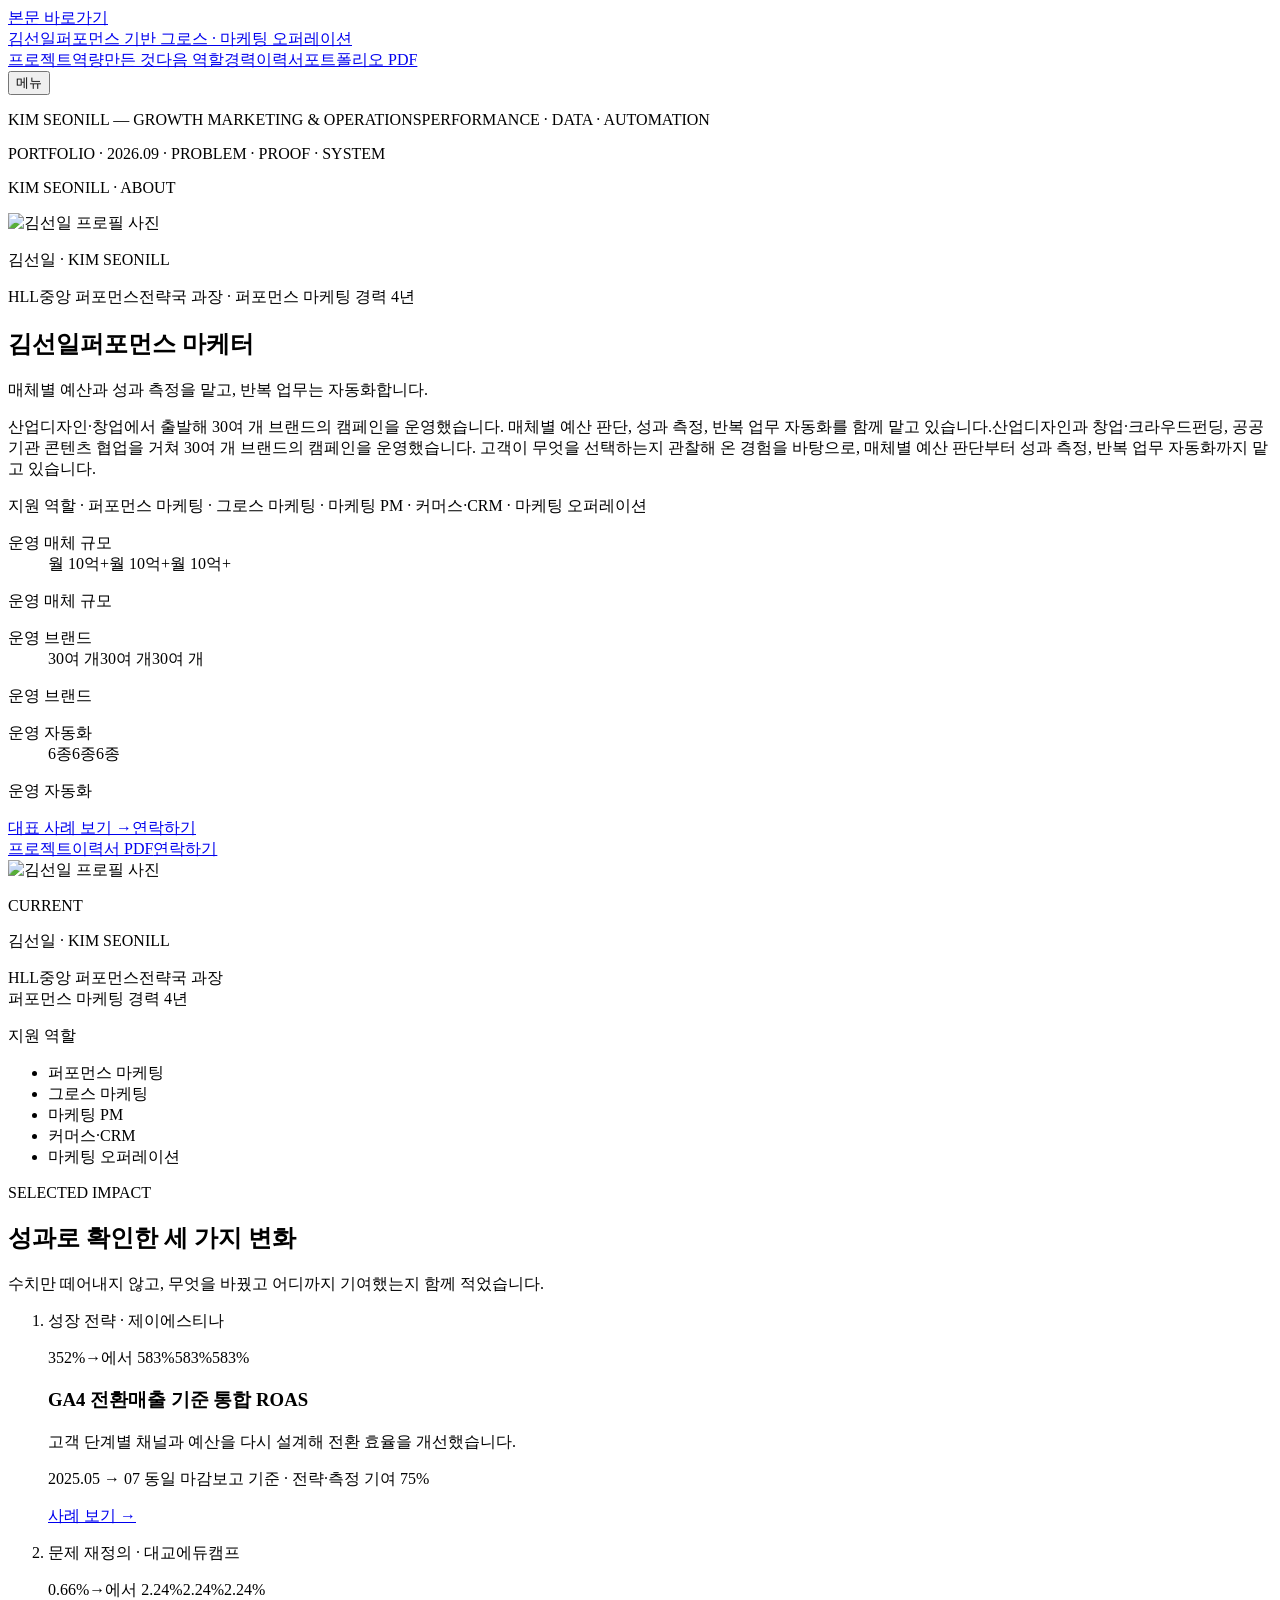
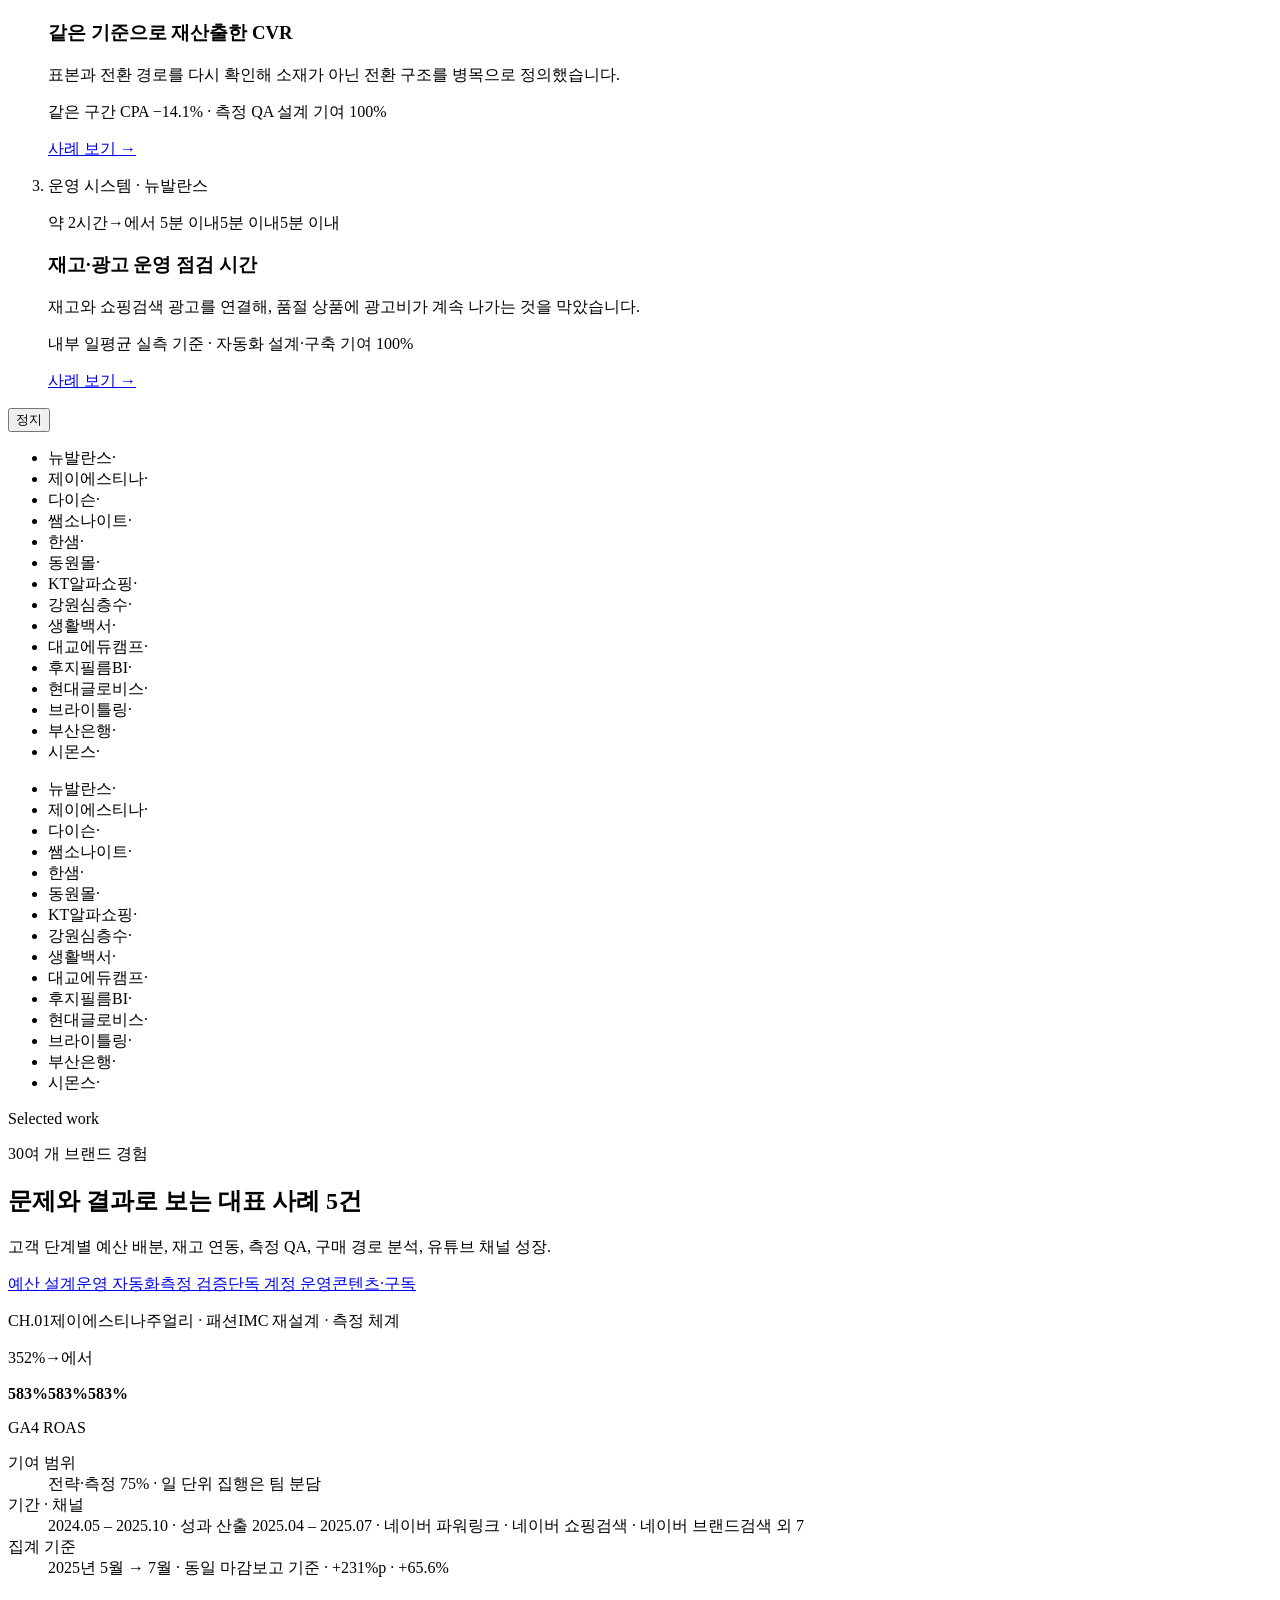
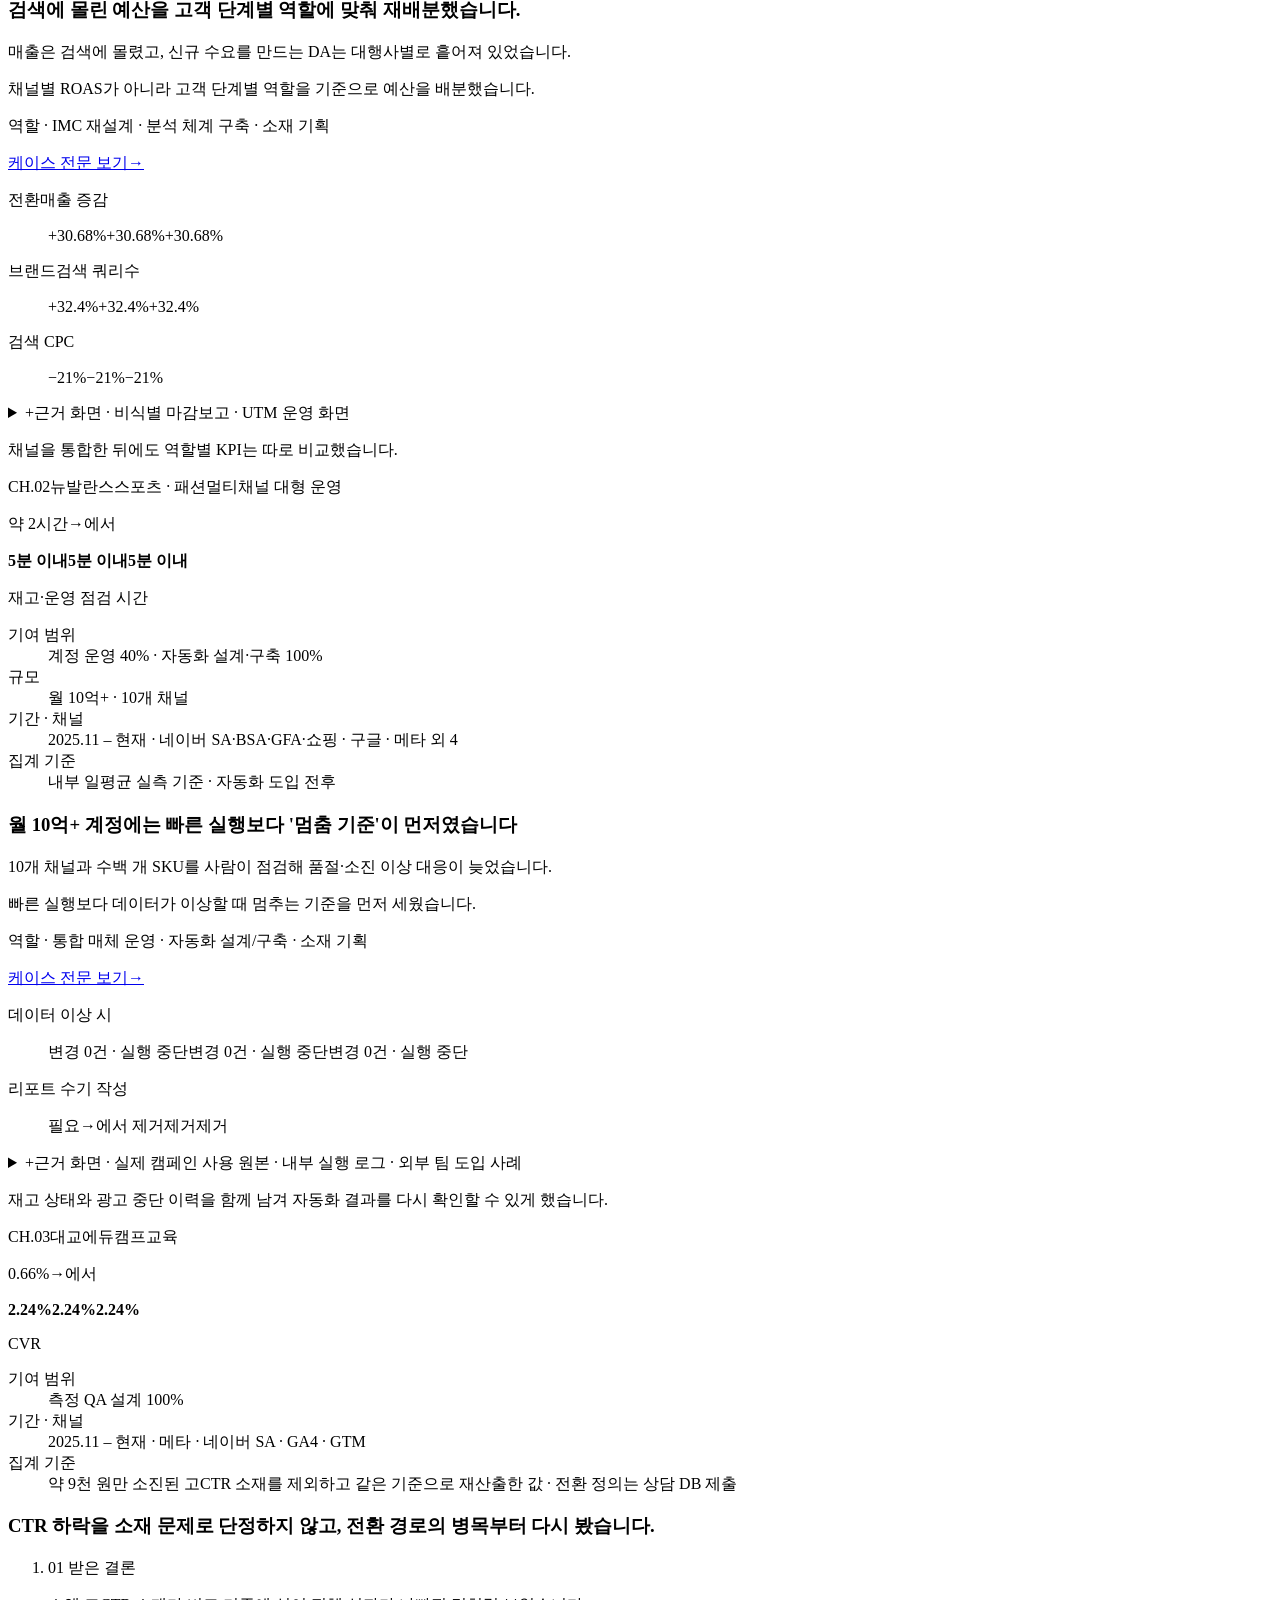
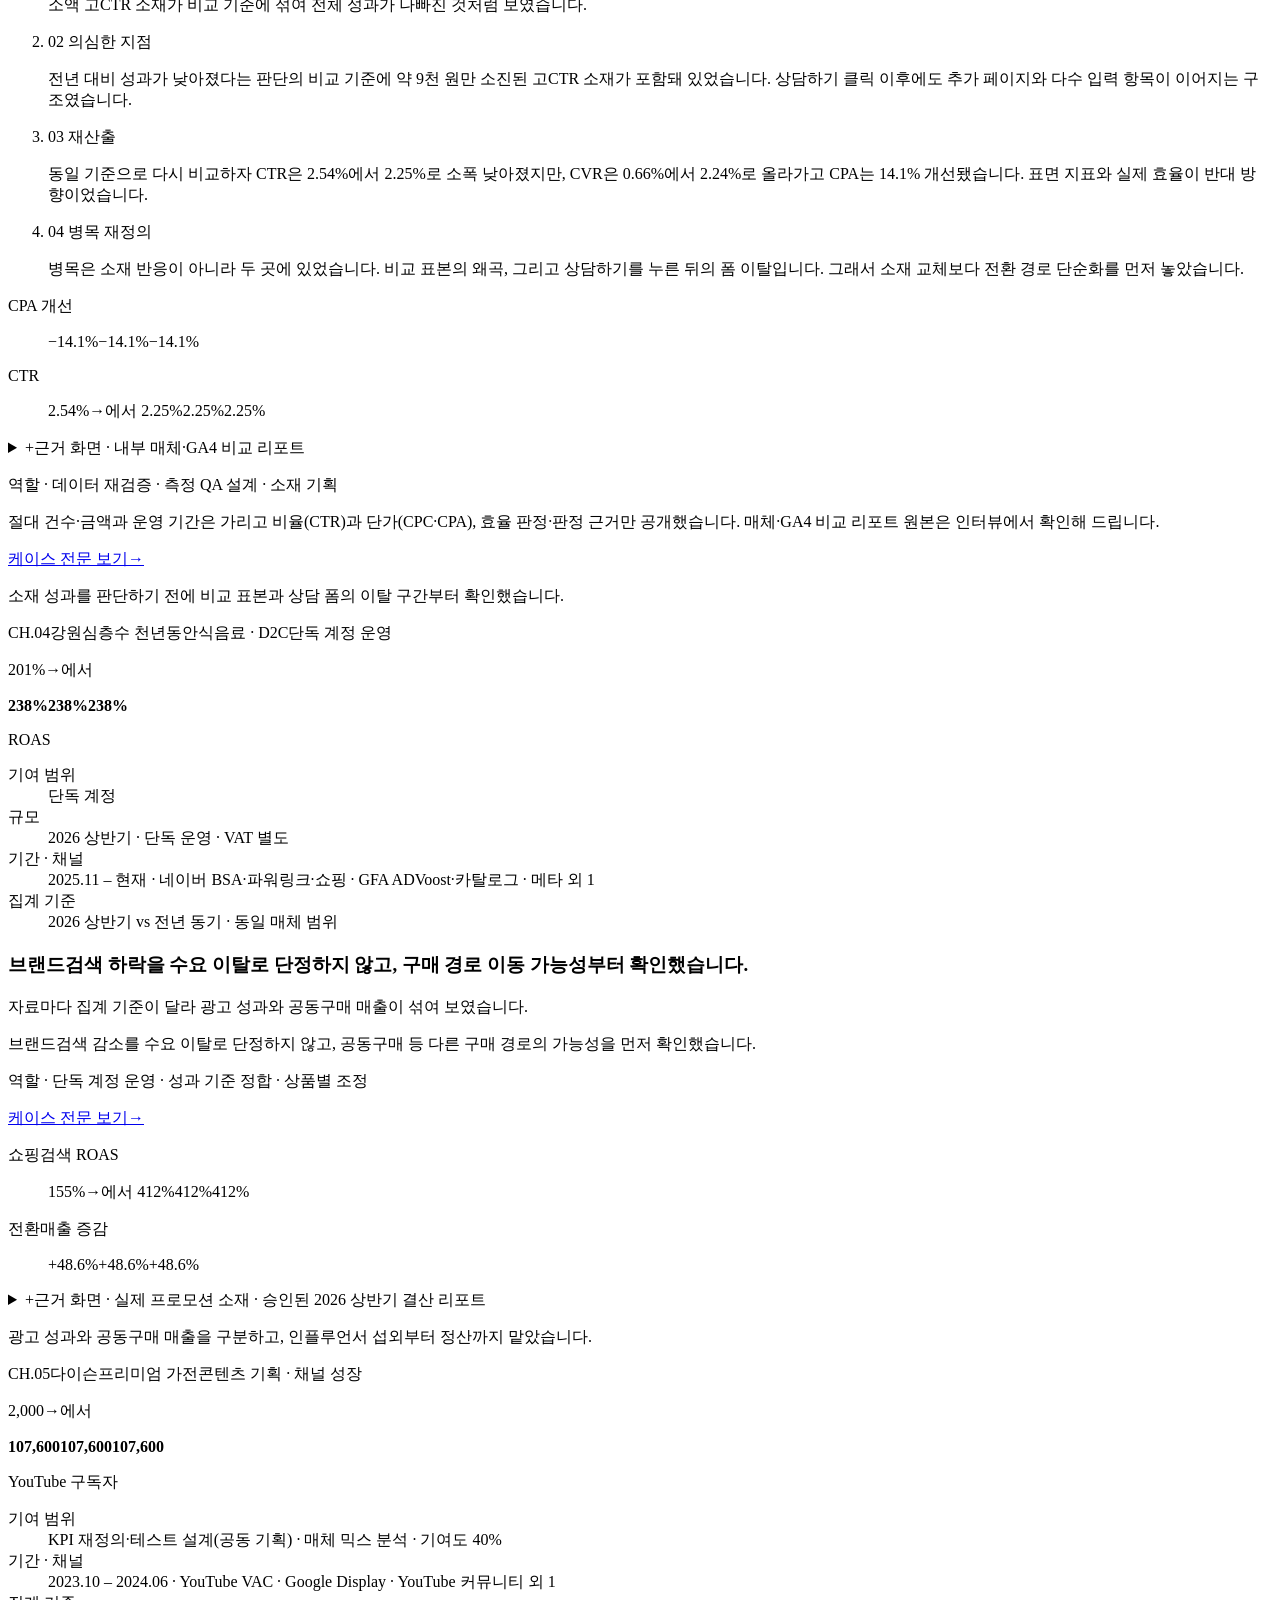
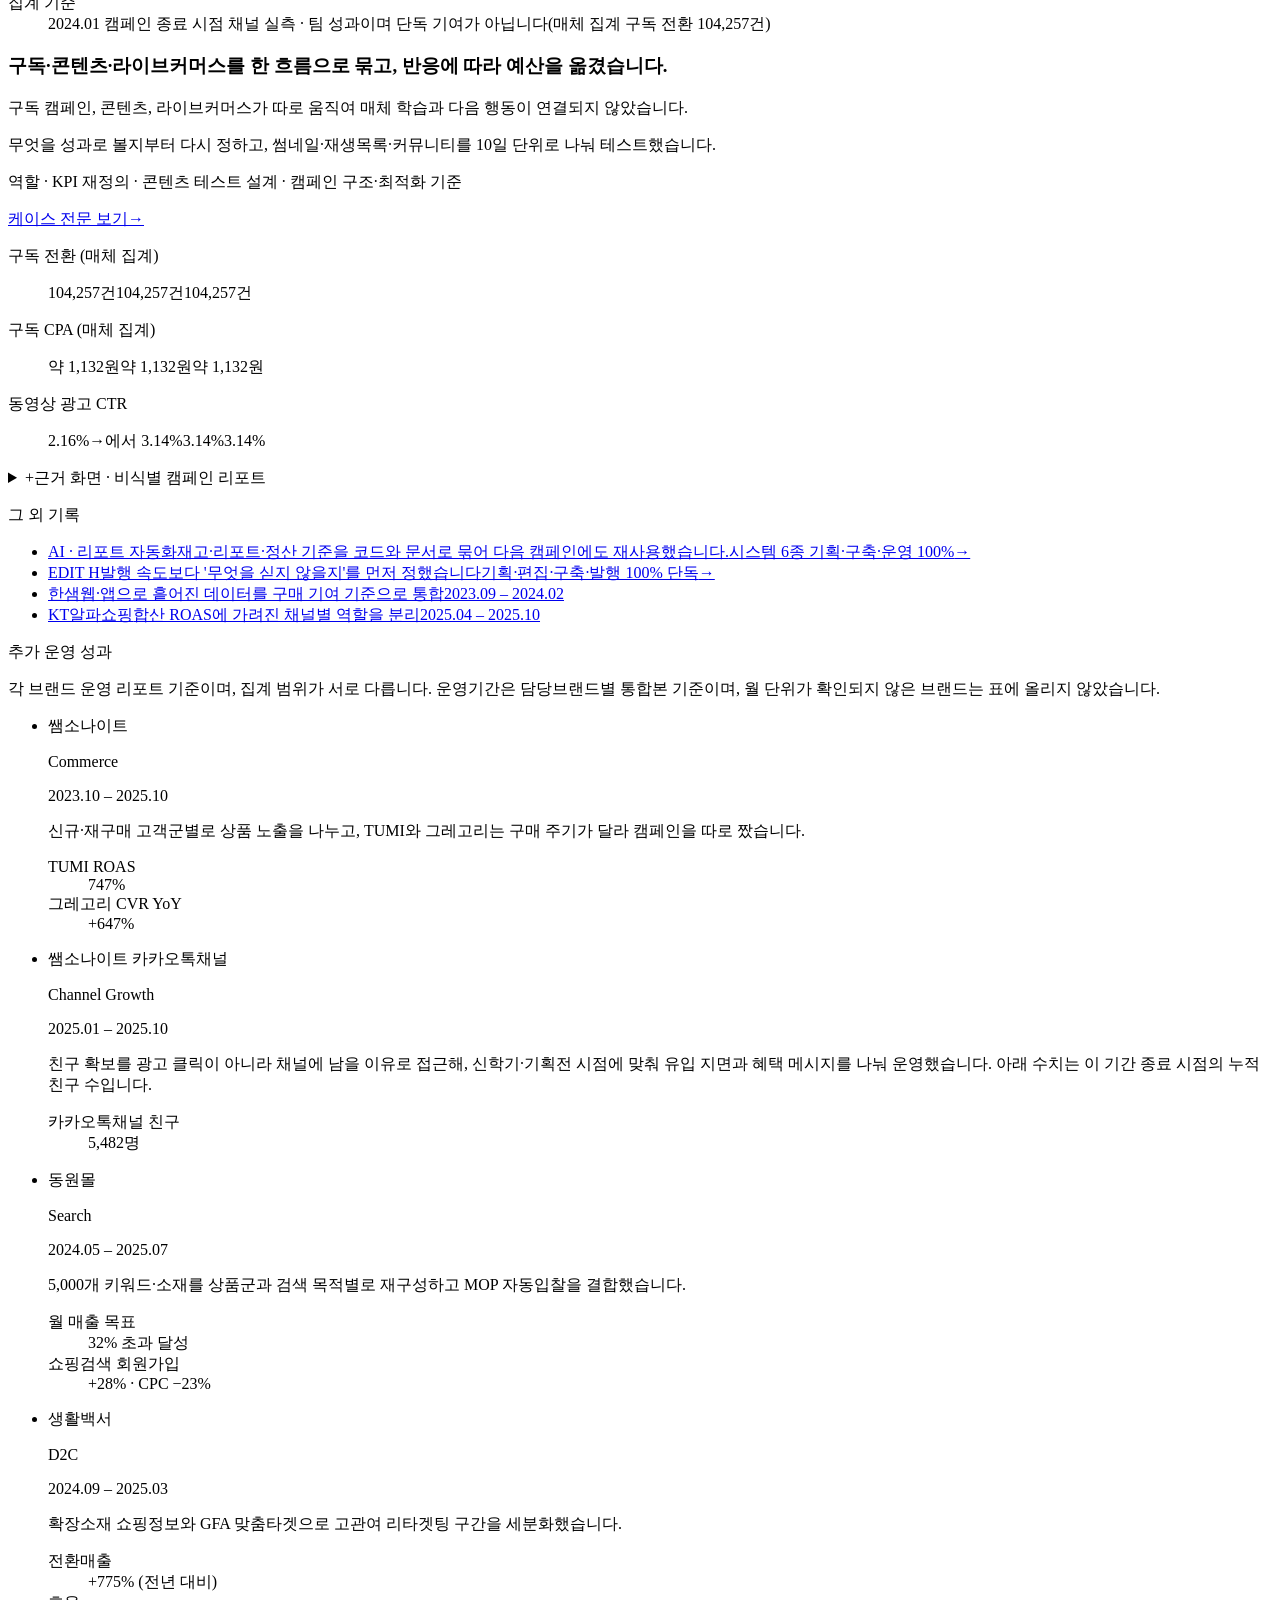
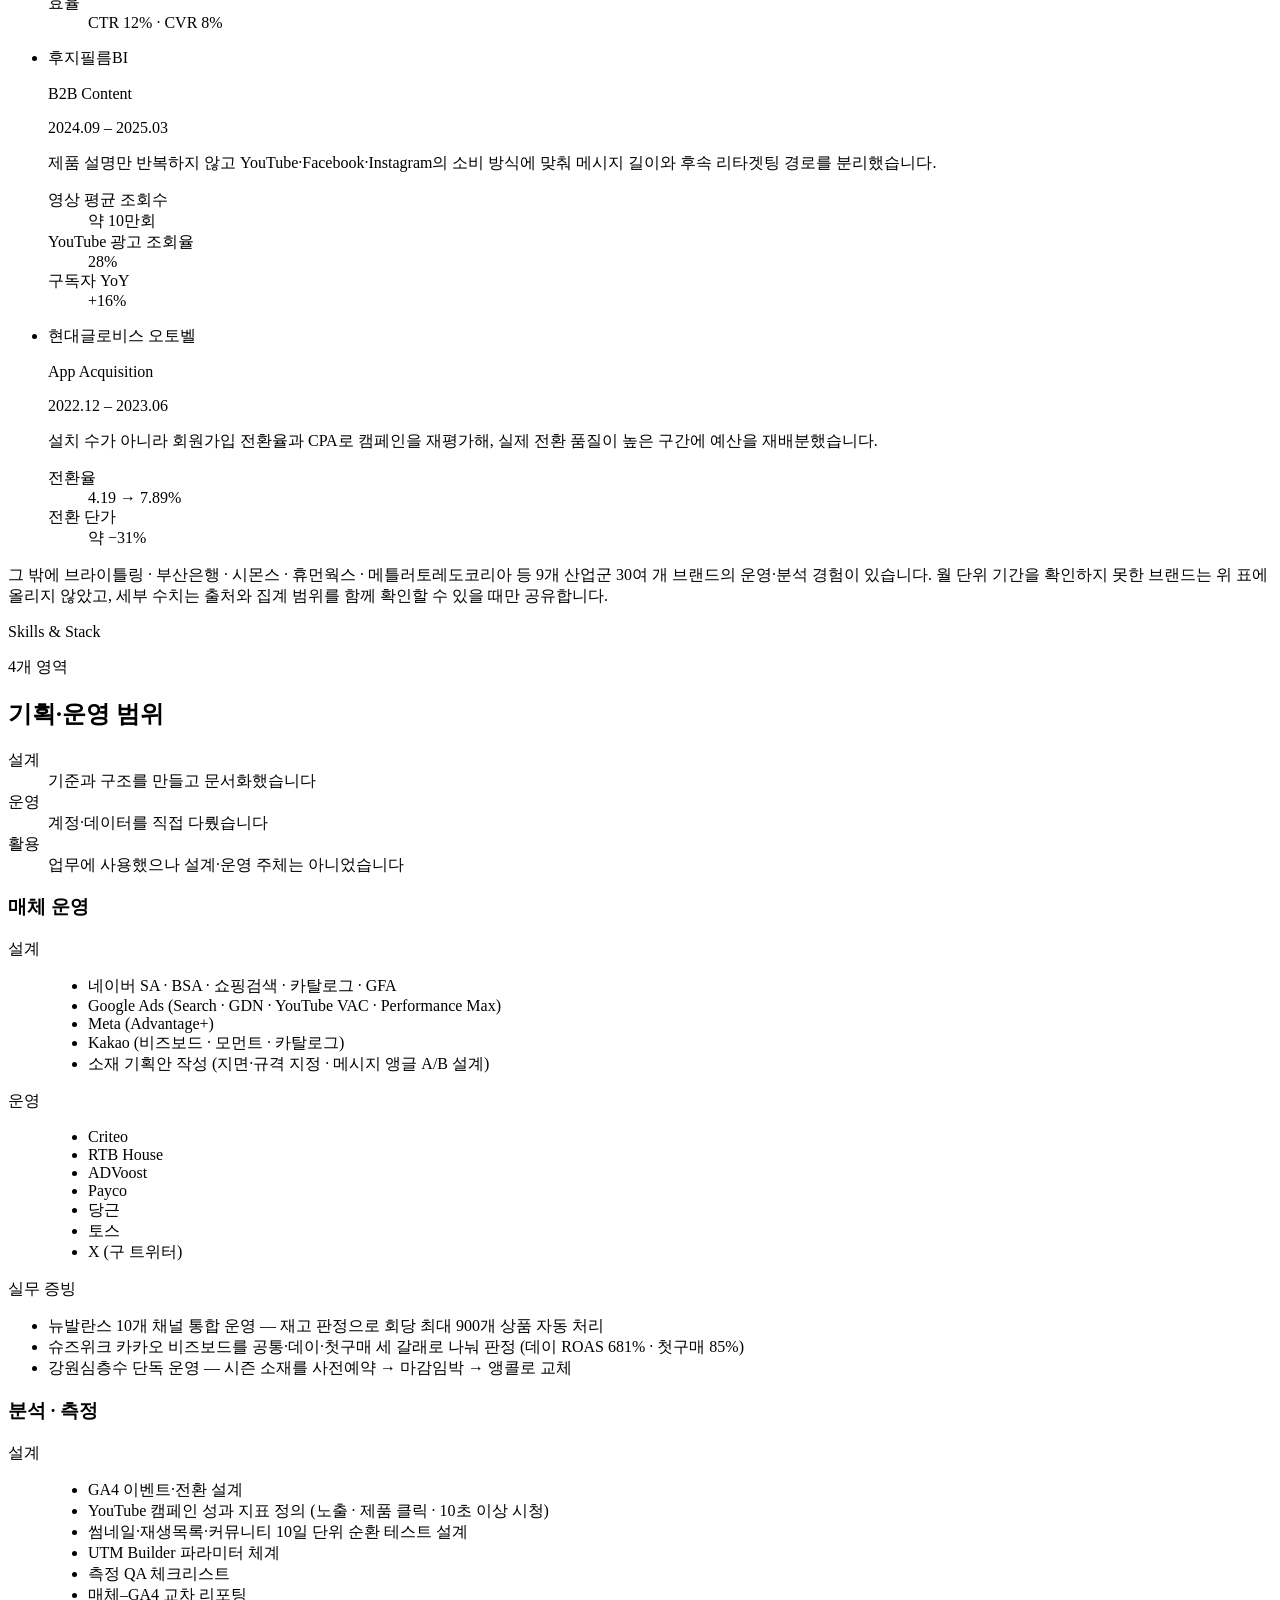
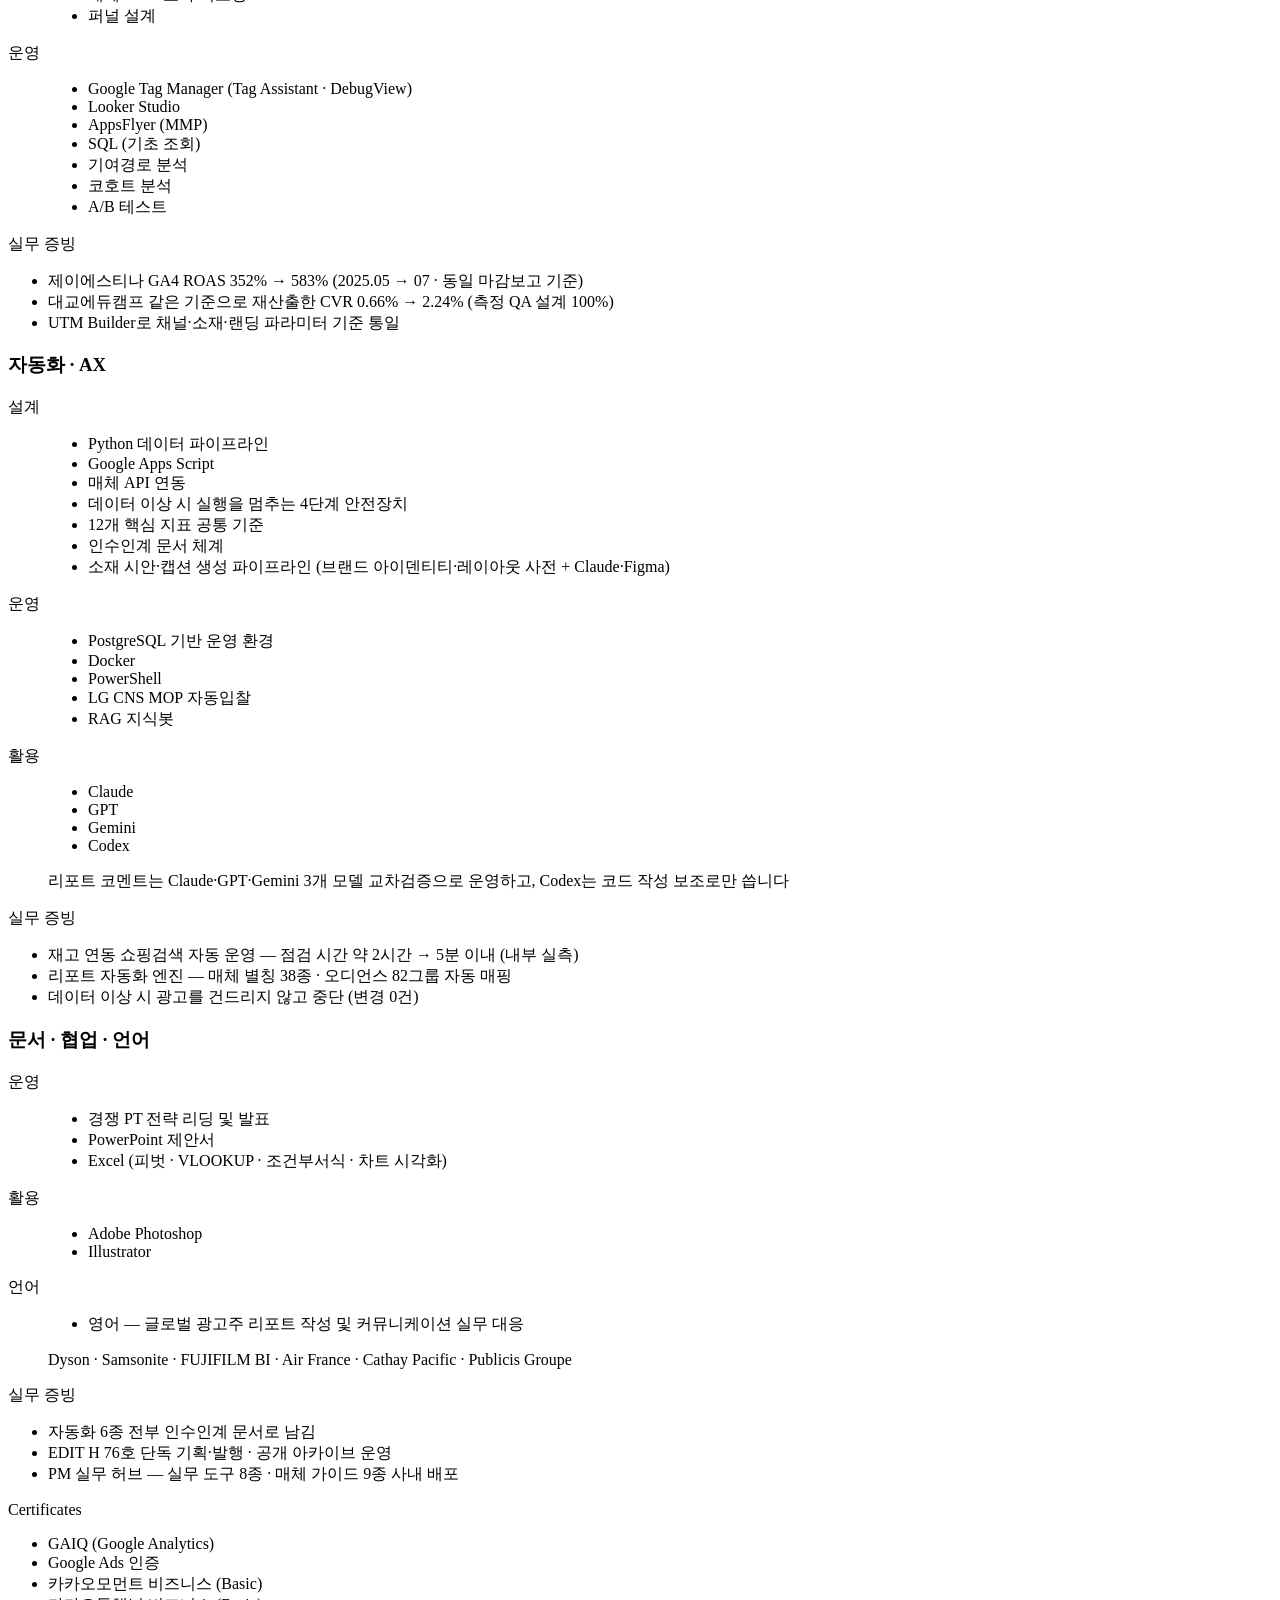
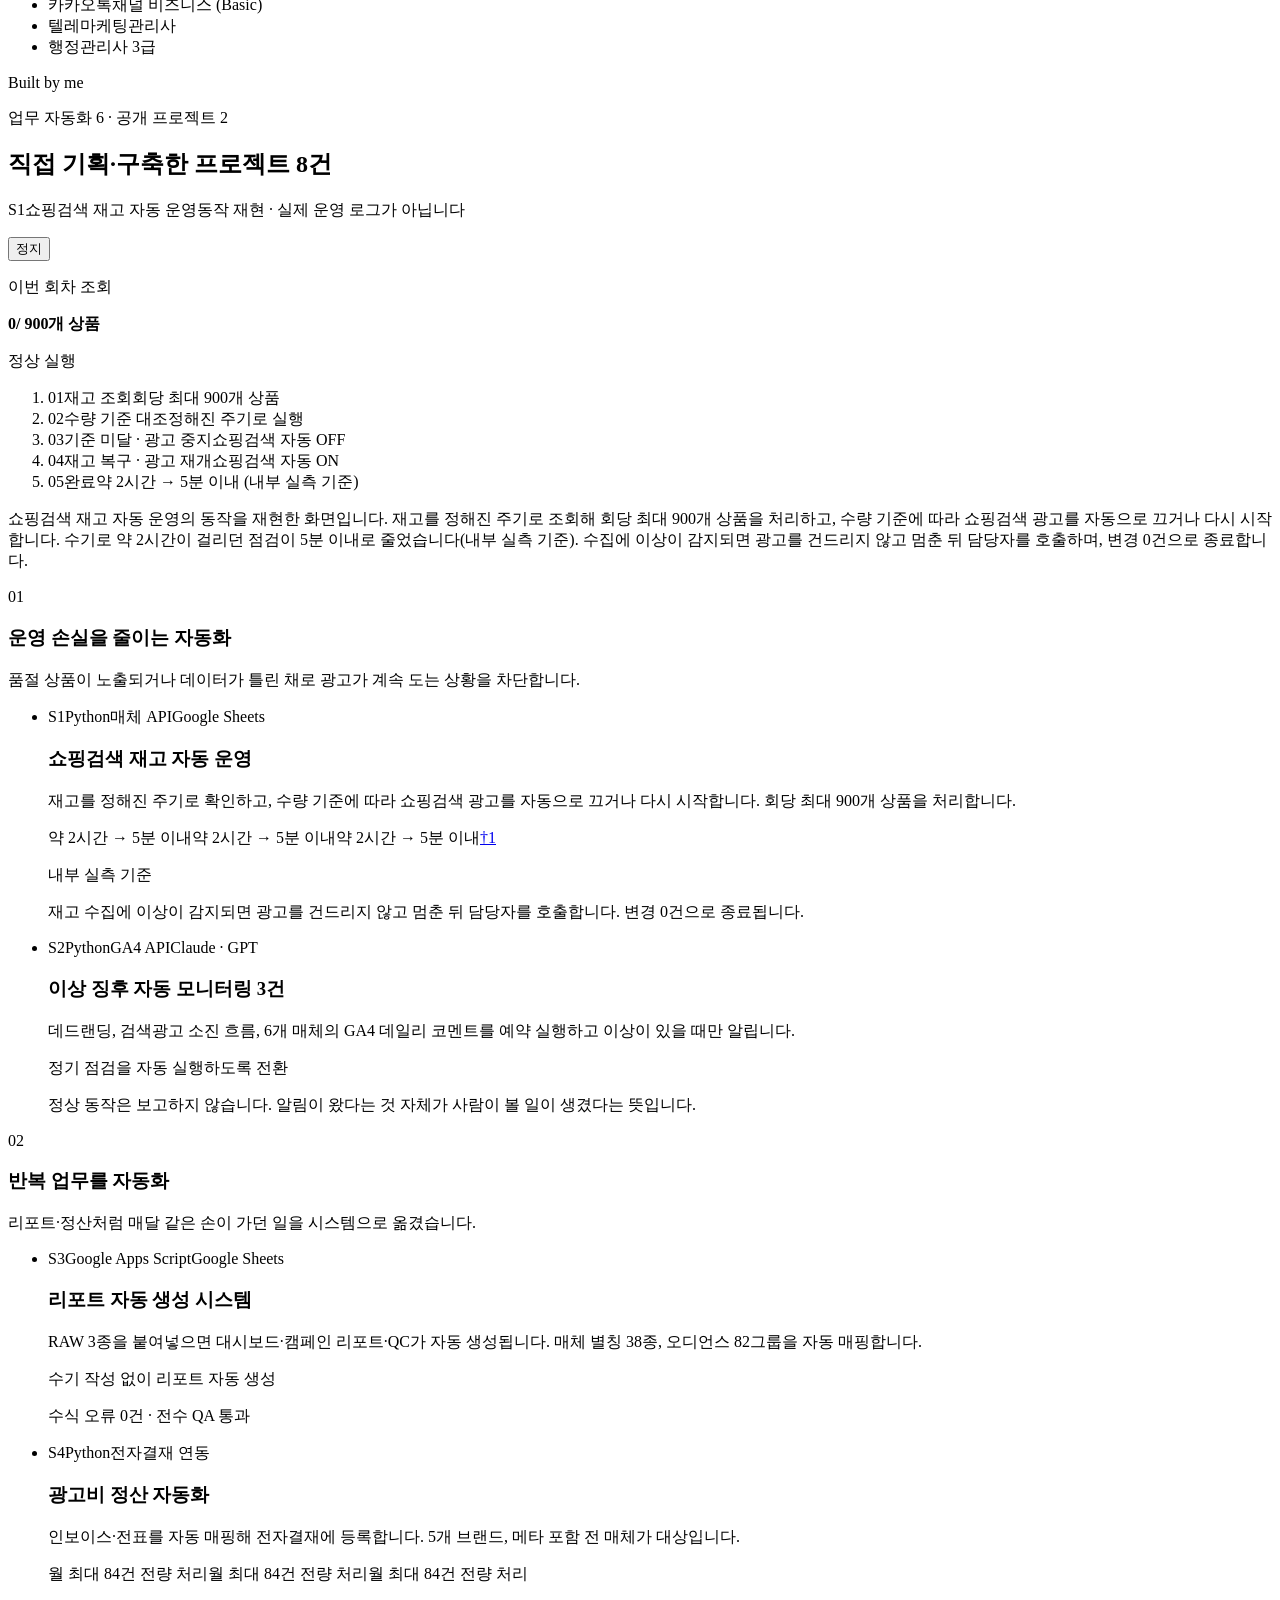
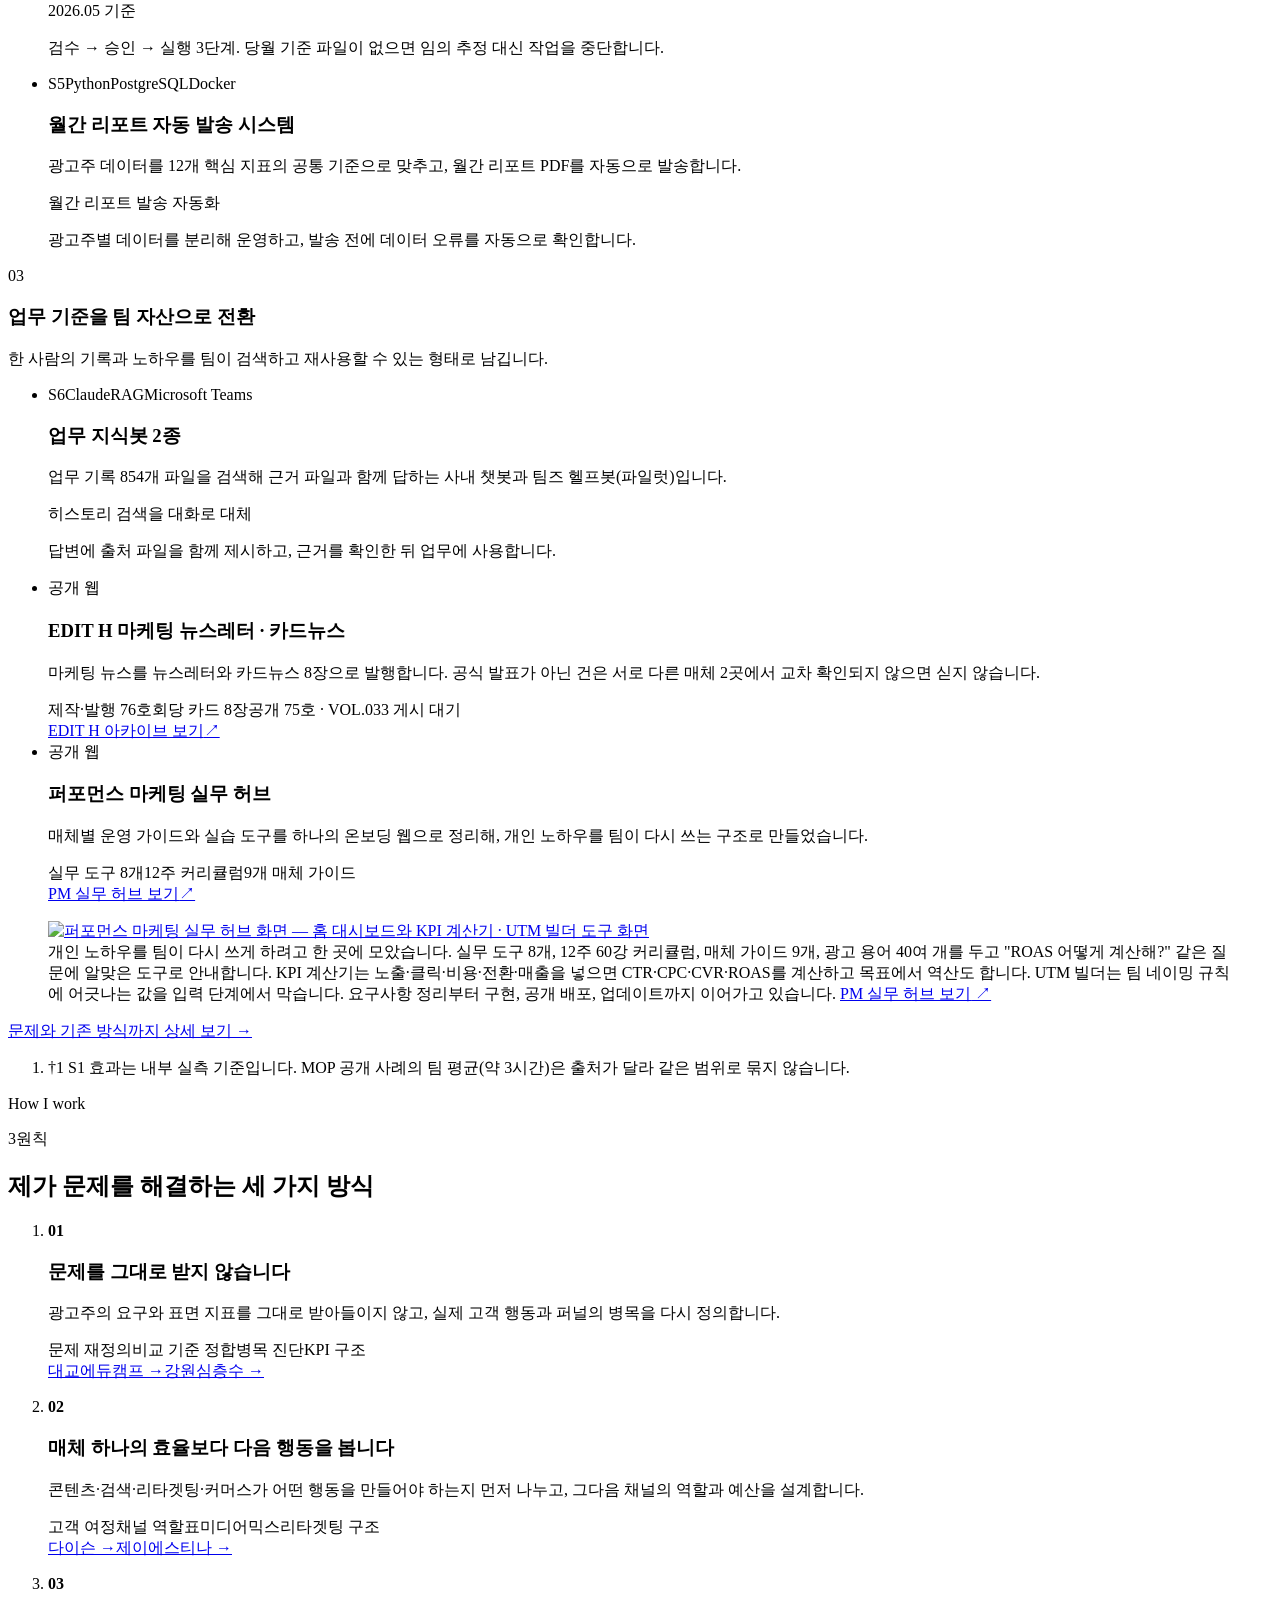
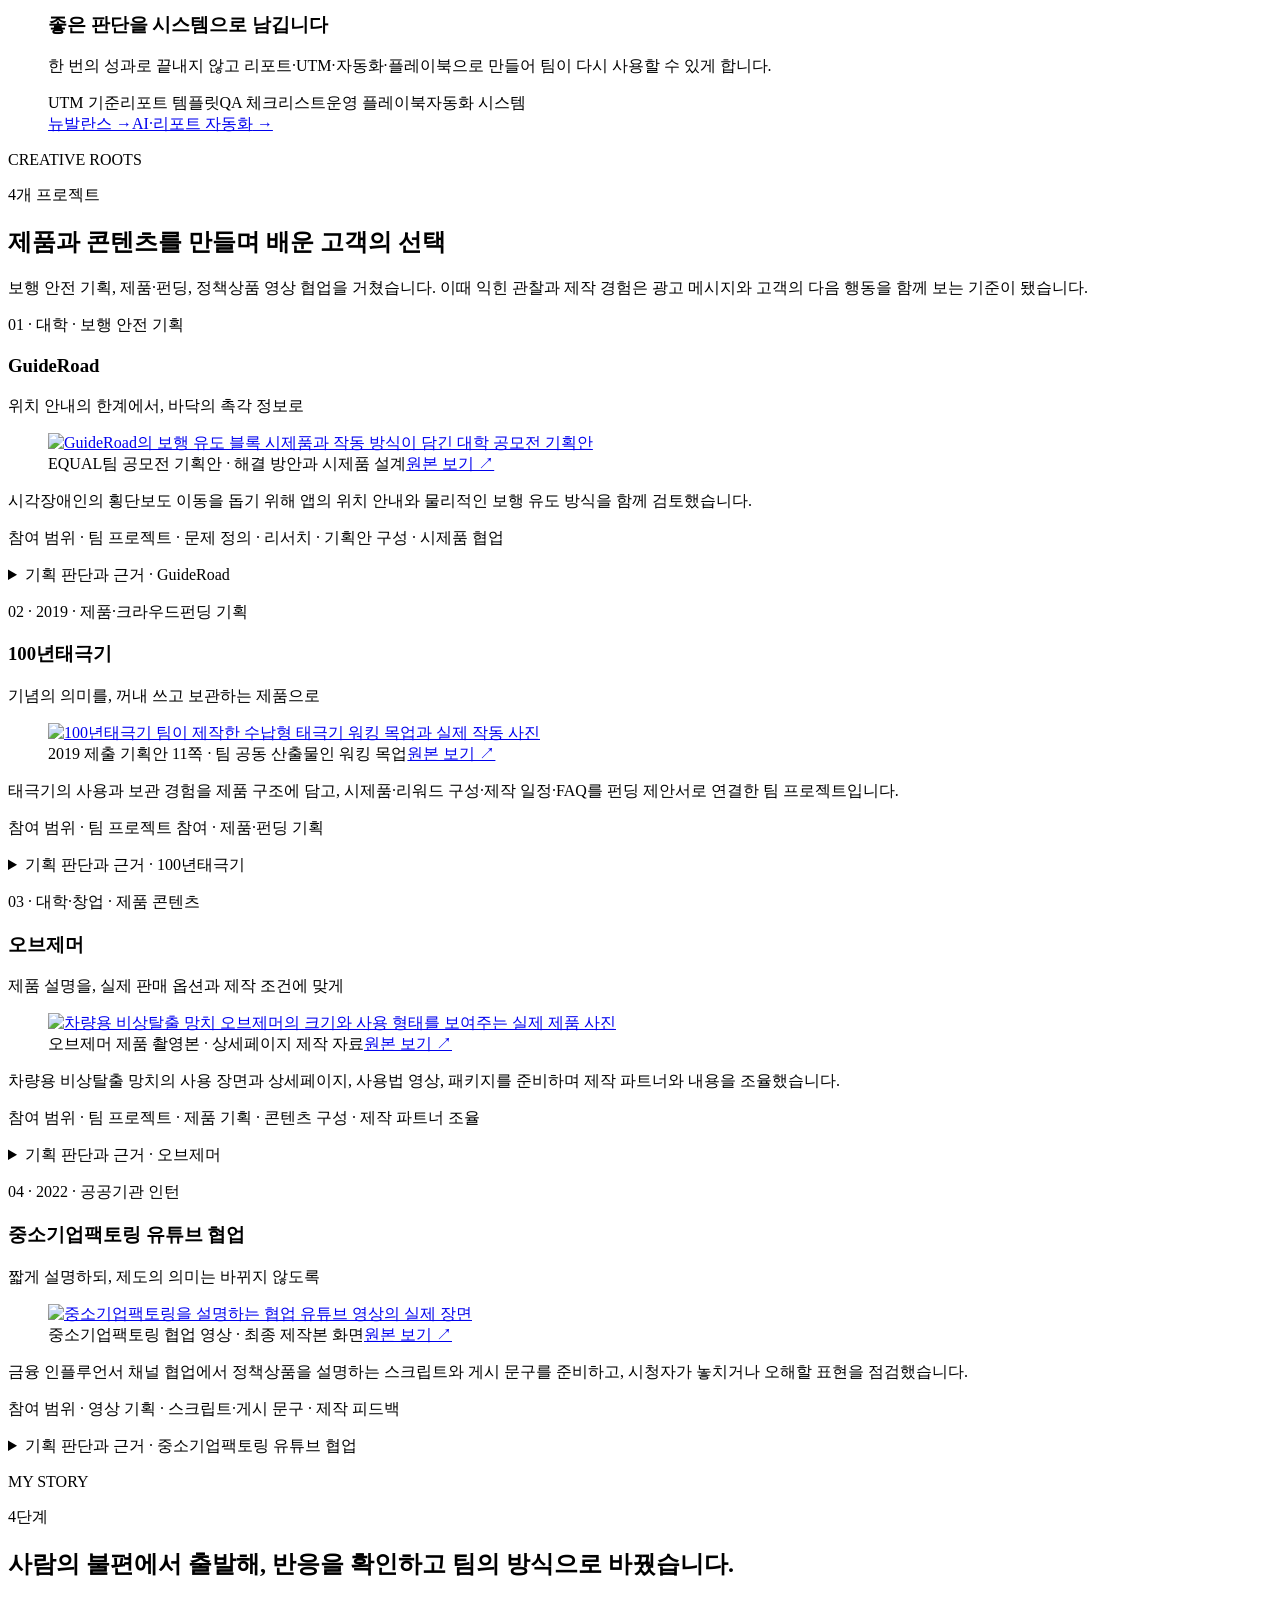
==== index.html @ 7cf6f8fe "Publish-260908-edition-with-folded-cases-unified-type-scale-and-live-automation-demo Co-Authored-By:" ====
<!DOCTYPE html><html lang="ko"><head><meta charSet="utf-8"/><meta name="viewport" content="width=device-width, initial-scale=1"/><link rel="preload" href="/kim-seonil-portfolio_260908/fonts/Archivo-Var.woff2" as="font" crossorigin="" type="font/woff2"/><link rel="preload" href="/kim-seonil-portfolio_260908/fonts/Pretendard-Regular.woff2" as="font" crossorigin="" type="font/woff2"/><link rel="preload" href="/kim-seonil-portfolio_260908/fonts/Pretendard-SemiBold.woff2" as="font" crossorigin="" type="font/woff2"/><link rel="preload" href="/kim-seonil-portfolio_260908/fonts/Pretendard-Bold.woff2" as="font" crossorigin="" type="font/woff2"/><link rel="preload" href="/kim-seonil-portfolio_260908/fonts/JetBrainsMono-Var.woff2" as="font" crossorigin="" type="font/woff2"/><link rel="preload" href="/kim-seonil-portfolio_260908/profile-kim-seonil.jpeg" as="image"/><link rel="stylesheet" href="/kim-seonil-portfolio_260908/_next/static/chunks/21zc_anoviy-j.css" data-precedence="next"/><link rel="preload" as="script" fetchPriority="low" href="/kim-seonil-portfolio_260908/_next/static/chunks/310vm2bl3xxpt.js"/><script src="/kim-seonil-portfolio_260908/_next/static/chunks/19mx3mg6lkumu.js" async=""></script><script src="/kim-seonil-portfolio_260908/_next/static/chunks/08ttfj81-47mu.js" async=""></script><script src="/kim-seonil-portfolio_260908/_next/static/chunks/07s9zm465ufom.js" async=""></script><script src="/kim-seonil-portfolio_260908/_next/static/chunks/turbopack-0j9h799baj8nx.js" async=""></script><script src="/kim-seonil-portfolio_260908/_next/static/chunks/1dvkwxbyddkao.js" async="" crossorigin=""></script><script src="/kim-seonil-portfolio_260908/_next/static/chunks/1w38i3_fu_cri.js" async="" crossorigin=""></script><script src="/kim-seonil-portfolio_260908/_next/static/chunks/2kvz1-kaop-qp.js" async="" crossorigin=""></script><meta name="theme-color" content="#0b0d10"/><title>김선일 | 퍼포먼스 기반 그로스 · 마케팅 오퍼레이션</title><meta name="description" content="문제를 정의하고 성과로 검증한 뒤, 다시 쓸 수 있는 운영 구조로 남겨 온 김선일의 그로스·퍼포먼스 마케팅 포트폴리오입니다."/><meta name="author" content="김선일"/><meta name="robots" content="noindex, nofollow, noarchive, nosnippet"/><meta name="googlebot" content="noindex, nofollow, noarchive, nosnippet"/><meta property="og:title" content="김선일 | 퍼포먼스 기반 그로스 · 마케팅 오퍼레이션"/><meta property="og:description" content="문제를 정의하고 성과로 검증한 뒤, 다시 쓸 수 있는 운영 구조로 남겨 온 김선일의 그로스·퍼포먼스 마케팅 포트폴리오입니다."/><meta property="og:url" content="https://vetnam555-del.github.io/kim-seonil-portfolio_260908/"/><meta property="og:site_name" content="KIM SEONILL Portfolio"/><meta property="og:locale" content="ko_KR"/><meta property="og:image" content="https://vetnam555-del.github.io/kim-seonil-portfolio_260908/og-image.png"/><meta property="og:image:width" content="1200"/><meta property="og:image:height" content="630"/><meta property="og:image:alt" content="김선일 그로스 마케팅 · 마케팅 오퍼레이션 포트폴리오"/><meta property="og:type" content="website"/><meta name="twitter:card" content="summary_large_image"/><meta name="twitter:title" content="김선일 | 퍼포먼스 기반 그로스 · 마케팅 오퍼레이션"/><meta name="twitter:description" content="문제를 정의하고 성과로 검증한 뒤, 다시 쓸 수 있는 운영 구조로 남겨 온 김선일의 그로스·퍼포먼스 마케팅 포트폴리오입니다."/><meta name="twitter:image" content="https://vetnam555-del.github.io/kim-seonil-portfolio_260908/og-image.png"/><meta name="twitter:image:alt" content="김선일 그로스 마케팅 · 마케팅 오퍼레이션 포트폴리오"/><meta name="twitter:image:width" content="1200"/><meta name="twitter:image:height" content="630"/><link rel="icon" href="/kim-seonil-portfolio_260908/favicon.svg" type="image/svg+xml"/><link rel="icon" href="/kim-seonil-portfolio_260908/favicon-32.png" sizes="32x32" type="image/png"/><link rel="apple-touch-icon" href="/kim-seonil-portfolio_260908/apple-touch-icon.png" sizes="180x180"/><style>@font-face{font-family:"Pretendard";src:url("/kim-seonil-portfolio_260908/fonts/Pretendard-Regular.woff2") format("woff2");font-weight:400;font-display:swap}@font-face{font-family:"Pretendard";src:url("/kim-seonil-portfolio_260908/fonts/Pretendard-SemiBold.woff2") format("woff2");font-weight:600;font-display:swap}@font-face{font-family:"Pretendard";src:url("/kim-seonil-portfolio_260908/fonts/Pretendard-Bold.woff2") format("woff2");font-weight:700;font-display:swap}@font-face{font-family:"Pretendard";src:url("/kim-seonil-portfolio_260908/fonts/Pretendard-Black.woff2") format("woff2");font-weight:900;font-display:swap}@font-face{font-family:"Archivo";src:url("/kim-seonil-portfolio_260908/fonts/Archivo-Var.woff2") format("woff2-variations");font-weight:100 900;font-stretch:62% 125%;font-display:swap}@font-face{font-family:"JetBrains Mono";src:url("/kim-seonil-portfolio_260908/fonts/JetBrainsMono-Var.woff2") format("woff2-variations");font-weight:100 800;font-display:swap}</style><noscript><style>[style*="opacity:0"],[style*="opacity: 0"]{opacity:1!important;transform:none!important}.count-up-visual{display:none!important}.count-up-measure{visibility:visible!important}</style></noscript><script src="/kim-seonil-portfolio_260908/_next/static/chunks/0cz1d0mv5g_q7.js" noModule=""></script></head><body><div hidden=""><!--$--><!--/$--></div><div class="scroll-progress" aria-hidden="true"></div><a href="#main" class="skip-link">본문 바로가기</a><header class="site-header fixed inset-x-0 top-0 z-50 bg-ink/92 backdrop-blur-md transition-colors border-b border-transparent"><div class="mx-auto flex h-[72px] w-full max-w-[1240px] items-center justify-between px-5 sm:px-10"><a class="-ml-2 inline-flex min-h-[44px] items-center px-2 font-mono text-mono font-bold tracking-[0.02em] text-on-ink" aria-label="김선일 포트폴리오 처음으로" href="/kim-seonil-portfolio_260908/">김선일<span class="ml-2 hidden text-caption font-normal text-on-ink-2 sm:inline">퍼포먼스 기반 그로스 · 마케팅 오퍼레이션</span></a><nav class="hidden items-center gap-4 lg:flex" aria-label="주요 메뉴"><a class="inline-flex min-h-[44px] items-center text-small font-normal transition-colors text-on-ink-2 hover:text-on-ink" href="/kim-seonil-portfolio_260908/#projects">프로젝트</a><a class="inline-flex min-h-[44px] items-center text-small font-normal transition-colors text-on-ink-2 hover:text-on-ink" href="/kim-seonil-portfolio_260908/#skills">역량</a><a class="inline-flex min-h-[44px] items-center text-small font-normal transition-colors text-on-ink-2 hover:text-on-ink" href="/kim-seonil-portfolio_260908/#automation">만든 것</a><a class="inline-flex min-h-[44px] items-center text-small font-normal transition-colors text-on-ink-2 hover:text-on-ink" href="/kim-seonil-portfolio_260908/#why-studio">다음 역할</a><a class="inline-flex min-h-[44px] items-center text-small font-normal transition-colors text-on-ink-2 hover:text-on-ink" href="/kim-seonil-portfolio_260908/#career">경력</a><a class="inline-flex min-h-[44px] items-center border border-rule-ink px-4 font-mono text-caption font-bold text-on-ink transition-colors hover:border-signal-ink hover:text-signal-ink" href="/kim-seonil-portfolio_260908/resume/">이력서</a><a href="/kim-seonil-portfolio_260908/kim-seonil-performance-marketing-portfolio.pdf?v=20260907" download="" class="inline-flex min-h-[44px] items-center border border-signal-ink px-4 font-mono text-caption font-bold text-signal-ink transition-colors hover:bg-signal-ink hover:text-ink" aria-label="김선일 퍼포먼스 마케팅 포트폴리오 PDF 다운로드">포트폴리오 PDF</a></nav><button type="button" class="inline-flex min-h-[44px] min-w-[44px] items-center justify-center border border-rule-ink px-3 font-mono text-caption font-bold text-on-ink transition-colors lg:hidden" aria-expanded="false" aria-controls="mobile-nav" aria-label="주요 메뉴 열기">메뉴</button></div><nav id="mobile-nav" hidden="" class="mobile-nav border-t border-rule-ink bg-ink px-5 pb-5 sm:px-10 lg:hidden" aria-label="주요 메뉴"><a class="flex min-h-[52px] items-center border-b border-rule-ink-2 text-body font-normal text-on-ink" href="/kim-seonil-portfolio_260908/#projects">프로젝트</a><a class="flex min-h-[52px] items-center border-b border-rule-ink-2 text-body font-normal text-on-ink" href="/kim-seonil-portfolio_260908/#skills">역량</a><a class="flex min-h-[52px] items-center border-b border-rule-ink-2 text-body font-normal text-on-ink" href="/kim-seonil-portfolio_260908/#automation">만든 것</a><a class="flex min-h-[52px] items-center border-b border-rule-ink-2 text-body font-normal text-on-ink" href="/kim-seonil-portfolio_260908/#why-studio">다음 역할</a><a class="flex min-h-[52px] items-center border-b border-rule-ink-2 text-body font-normal text-on-ink" href="/kim-seonil-portfolio_260908/#career">경력</a><div class="mt-4 grid gap-2 grid-cols-2"><a class="flex min-h-[52px] items-center justify-center bg-on-ink px-3 text-body font-bold text-ink" href="/kim-seonil-portfolio_260908/resume/">이력서</a><a href="/kim-seonil-portfolio_260908/kim-seonil-performance-marketing-portfolio.pdf?v=20260907" download="" class="flex min-h-[52px] items-center justify-center border border-signal-ink px-3 text-body font-bold text-signal-ink" aria-label="김선일 퍼포먼스 마케팅 포트폴리오 PDF 다운로드">포트폴리오 PDF</a></div></nav><div data-testid="scroll-progress" class="absolute inset-x-0 bottom-0 h-[2px] origin-left bg-signal-ink motion-reduce:hidden" style="transform:scaleX(0)" aria-hidden="true"></div></header><main id="main"><section id="hero" class="on-ink bg-ink text-on-ink"><div class="mx-auto w-full max-w-[1240px] px-5 sm:px-10 "><div class="hero-enter hero-masthead flex flex-wrap items-baseline justify-between gap-x-6 gap-y-1 border-t-2 border-rule-ink pt-[72px] font-mono text-[0.6875rem] font-bold sm:pt-[88px]" style="--hero-delay:30ms"><p class="flex flex-wrap items-baseline gap-x-3 gap-y-0.5 tracking-[0.12em] text-on-ink uppercase"><span>KIM SEONILL — GROWTH MARKETING &amp; OPERATIONS</span><span class="hidden font-normal tracking-[0.08em] text-on-ink-2 sm:inline">PERFORMANCE · DATA · AUTOMATION</span></p><p class="hidden tracking-normal text-on-ink-2 sm:block">PORTFOLIO · 2026.09 · PROBLEM · PROOF · SYSTEM</p></div><div class="hero-layout grid grid-cols-1 gap-x-12 gap-y-10 pb-8 pt-6 sm:pb-10 sm:pt-10 lg:grid-cols-12 lg:pb-12 lg:pt-12"><div class="lg:col-span-8"><p class="hero-enter hero-eyebrow font-mono text-mono font-bold tracking-[0.08em] text-limit-ink" style="--hero-delay:100ms">KIM SEONILL · ABOUT</p><div class="hero-enter hero-profile mt-5 flex items-center gap-3 border-y border-rule-ink-2 py-3 lg:hidden" style="--hero-delay:150ms"><img src="/kim-seonil-portfolio_260908/profile-kim-seonil.jpeg" alt="김선일 프로필 사진" width="52" height="66" class="h-[66px] w-[52px] shrink-0 border border-rule-ink object-cover object-top"/><div><p class="text-small font-bold text-on-ink">김선일<!-- --> · <!-- -->KIM SEONILL</p><p class="mt-1 text-caption leading-[1.55] text-on-ink-2">HLL중앙 퍼포먼스전략국 과장 · 퍼포먼스 마케팅 경력 <!-- -->4<!-- -->년</p></div></div><h1 class="mt-6 max-w-[15ch] text-[2.25rem] leading-[1.08] font-black tracking-normal text-on-ink sm:text-[3.5rem] lg:mt-5 lg:text-[3.75rem]"><span class="hero-title-line block" style="--hero-delay:170ms">김선일</span><span class="hero-title-line block" style="--hero-delay:260ms">퍼포먼스 마케터</span></h1><p class="hero-enter mt-6 max-w-[45rem] border-l-2 border-limit-ink pl-4 text-small leading-[1.65] font-bold text-on-ink sm:text-[1.0625rem]" style="--hero-delay:390ms">매체별 예산과 성과 측정을 맡고, 반복 업무는 자동화합니다.</p><p class="hero-enter hero-intro mt-5 max-w-[44rem] text-small leading-[1.8] text-on-ink-2 sm:text-body sm:leading-[1.7]" style="--hero-delay:460ms"><span class="sm:hidden">산업디자인·창업에서 출발해 30여 개 브랜드의 캠페인을 운영했습니다. 매체별 예산 판단, 성과 측정, 반복 업무 자동화를 함께 맡고 있습니다.</span><span class="hidden sm:inline">산업디자인과 창업·크라우드펀딩, 공공기관 콘텐츠 협업을 거쳐 30여 개 브랜드의 캠페인을 운영했습니다. 고객이 무엇을 선택하는지 관찰해 온 경험을 바탕으로, 매체별 예산 판단부터 성과 측정, 반복 업무 자동화까지 맡고 있습니다.</span></p><p class="hero-enter hero-interests mt-4 font-mono text-mono leading-[1.7] text-on-ink-2 lg:hidden" style="--hero-delay:510ms"><span class="font-bold text-limit-ink">지원 역할</span> · <!-- -->퍼포먼스 마케팅 · 그로스 마케팅 · 마케팅 PM · 커머스·CRM · 마케팅 오퍼레이션</p><dl class="hero-facts mt-7 grid max-w-[34rem] grid-cols-2 gap-x-5 gap-y-5 border-t border-rule-ink-2 pt-5 sm:grid-cols-3 sm:gap-y-0"><div class="hero-fact min-w-0 " style="--hero-delay:540ms"><dt class="sr-only">운영 매체 규모</dt><dd class="text-[1.375rem] leading-[1.1] font-bold tabular-nums whitespace-nowrap text-on-ink sm:text-metric-sm"><span class="count-up" data-count-up="월 10억+" data-count-up-state="idle"><span class="count-up-measure" aria-hidden="true">월 10억+</span><span class="count-up-visual" data-count-up-visual="true" aria-hidden="true">월 10억+</span><span class="sr-only">월 10억+</span></span></dd><p aria-hidden="true" class="mt-1.5 text-caption leading-[1.45] text-on-ink-2">운영 매체 규모</p></div><div class="hero-fact min-w-0 " style="--hero-delay:610ms"><dt class="sr-only">운영 브랜드</dt><dd class="text-[1.375rem] leading-[1.1] font-bold tabular-nums whitespace-nowrap text-on-ink sm:text-metric-sm"><span class="count-up" data-count-up="30여 개" data-count-up-state="idle"><span class="count-up-measure" aria-hidden="true">30여 개</span><span class="count-up-visual" data-count-up-visual="true" aria-hidden="true">30여 개</span><span class="sr-only">30여 개</span></span></dd><p aria-hidden="true" class="mt-1.5 text-caption leading-[1.45] text-on-ink-2">운영 브랜드</p></div><div class="hero-fact min-w-0 col-span-2 sm:col-span-1" style="--hero-delay:680ms"><dt class="sr-only">운영 자동화</dt><dd class="text-[1.375rem] leading-[1.1] font-bold tabular-nums whitespace-nowrap text-on-ink sm:text-metric-sm"><span class="count-up" data-count-up="6종" data-count-up-state="idle"><span class="count-up-measure" aria-hidden="true">6종</span><span class="count-up-visual" data-count-up-visual="true" aria-hidden="true">6종</span><span class="sr-only">6종</span></span></dd><p aria-hidden="true" class="mt-1.5 text-caption leading-[1.45] text-on-ink-2">운영 자동화</p></div></dl><div class="hero-enter mt-6 hidden flex-wrap gap-3 sm:flex" style="--hero-delay:760ms"><a class="inline-flex min-h-[48px] items-center justify-center px-6 font-mono text-[0.8125rem] font-bold tracking-[0.02em] transition-colors duration-150 ease-out motion-reduce:transition-none bg-on-ink text-ink hover:bg-signal-ink hover:text-ink " href="#projects">대표 사례 보기 →</a><a href="mailto:makefair@naver.com" class="inline-flex min-h-[44px] items-center font-mono text-small font-bold text-on-ink underline underline-offset-4 hover:text-signal-ink" aria-label="연락하기 · makefair@naver.com 이메일 주소 복사" title="이메일 주소 복사">연락하기</a><span class="sr-only" role="status" aria-live="polite"></span></div><nav class="mt-6 grid grid-cols-2 gap-2 sm:hidden" aria-label="포트폴리오 바로가기"><a href="#projects" class="col-span-2 inline-flex min-h-[44px] items-center justify-center bg-on-ink px-3 font-mono text-mono font-bold text-ink">프로젝트</a><a href="/kim-seonil-portfolio_260908/kim-seonil-resume-public.pdf" download="" class="inline-flex min-h-[44px] min-w-0 items-center justify-center border border-rule-ink px-3 font-mono text-mono font-bold text-on-ink">이력서 PDF</a><a href="mailto:makefair@naver.com" class="col-span-2 inline-flex min-h-[44px] min-w-0 items-center justify-center border border-rule-ink px-3 font-mono text-mono font-bold text-on-ink" aria-label="연락하기 · makefair@naver.com 이메일 주소 복사" title="이메일 주소 복사">연락하기</a><span class="sr-only" role="status" aria-live="polite"></span></nav></div><aside class="hero-enter hero-enter-side hidden border-t border-rule-ink-2 pt-5 lg:col-span-4 lg:block lg:border-l lg:border-t-0 lg:pl-8 lg:pt-0" style="--hero-delay:250ms"><div class="flex items-start gap-4"><img src="/kim-seonil-portfolio_260908/profile-kim-seonil.jpeg" alt="김선일 프로필 사진" width="88" height="112" class="h-[112px] w-[88px] shrink-0 border border-rule-ink object-cover object-top"/><div><p class="font-mono text-mono font-bold text-limit-ink">CURRENT</p><p class="mt-2 text-small font-bold text-on-ink">김선일<!-- --> · <!-- -->KIM SEONILL</p><p class="mt-1 text-caption leading-[1.6] text-on-ink-2">HLL중앙 퍼포먼스전략국 과장<br/>퍼포먼스 마케팅 경력 <!-- -->4<!-- -->년</p></div></div><div class="mt-7 border-t border-rule-ink-2 pt-5"><p class="font-mono text-mono font-bold text-limit-ink">지원 역할</p><ul class="mt-3 flex flex-wrap gap-x-3 gap-y-2"><li class="text-caption text-on-ink-2">퍼포먼스 마케팅</li><li class="text-caption text-on-ink-2">그로스 마케팅</li><li class="text-caption text-on-ink-2">마케팅 PM</li><li class="text-caption text-on-ink-2">커머스·CRM</li><li class="text-caption text-on-ink-2">마케팅 오퍼레이션</li></ul></div></aside></div></div></section><section id="impact" class="scroll-mt-[80px] border-y border-rule bg-panel text-on-ink"><div class="mx-auto w-full max-w-[1240px] px-5 sm:px-10 "><div class="py-12 md:py-16"><div class="flex flex-wrap items-end justify-between gap-x-8 gap-y-3" data-enter="true"><div><p class="font-mono text-mono font-bold tracking-[0.08em] text-limit-ink">SELECTED IMPACT</p><h2 class="mt-3 text-h2 text-on-ink">성과로 확인한 세 가지 변화</h2></div><p class="max-w-[34rem] text-caption leading-[1.7] text-on-ink-2">수치만 떼어내지 않고, 무엇을 바꿨고 어디까지 기여했는지 함께 적었습니다.</p></div><ol class="mt-10 grid grid-cols-1 gap-y-9 border-t border-rule-ink-2 pt-8 lg:grid-cols-3 lg:gap-x-9"><li data-enter=""><p class="font-mono text-mono font-bold text-limit-ink">성장 전략<!-- --> · <!-- -->제이에스티나</p><p class="mt-4 flex flex-wrap items-end gap-x-3 gap-y-1" data-enter="wipe" style="--enter-delay:140ms"><span class="figure text-[1.25rem] leading-none text-on-ink-2">352%</span><span class="pb-0.5 font-mono text-on-ink-2" aria-hidden="true">→</span><span class="sr-only">에서 </span><span class="figure text-metric text-on-ink"><span class="count-up" data-count-up="583%" data-count-up-state="idle"><span class="count-up-measure" aria-hidden="true">583%</span><span class="count-up-visual" data-count-up-visual="true" aria-hidden="true">583%</span><span class="sr-only">583%</span></span></span></p><h3 class="mt-3 text-h3 text-on-ink">GA4 전환매출 기준 통합 ROAS</h3><p class="mt-3 text-small leading-[1.7] text-on-ink-2">고객 단계별 채널과 예산을 다시 설계해 전환 효율을 개선했습니다.</p><p class="mt-3 font-mono text-mono leading-[1.6] text-on-ink-2">2025.05 → 07 동일 마감보고 기준 · 전략·측정 기여 75%</p><a href="#case-jestina" class="group mt-4 inline-flex min-h-[44px] items-center gap-2 font-mono text-mono font-bold text-limit-ink underline underline-offset-4 hover:text-signal-ink">사례 보기 <span class="nudge" aria-hidden="true">→</span></a></li><li class="lg:border-l lg:border-rule-ink-2 lg:pl-9" data-enter="" style="--enter-delay:90ms"><p class="font-mono text-mono font-bold text-limit-ink">문제 재정의<!-- --> · <!-- -->대교에듀캠프</p><p class="mt-4 flex flex-wrap items-end gap-x-3 gap-y-1" data-enter="wipe" style="--enter-delay:230ms"><span class="figure text-[1.25rem] leading-none text-on-ink-2">0.66%</span><span class="pb-0.5 font-mono text-on-ink-2" aria-hidden="true">→</span><span class="sr-only">에서 </span><span class="figure text-metric text-on-ink"><span class="count-up" data-count-up="2.24%" data-count-up-state="idle"><span class="count-up-measure" aria-hidden="true">2.24%</span><span class="count-up-visual" data-count-up-visual="true" aria-hidden="true">2.24%</span><span class="sr-only">2.24%</span></span></span></p><h3 class="mt-3 text-h3 text-on-ink">같은 기준으로 재산출한 CVR</h3><p class="mt-3 text-small leading-[1.7] text-on-ink-2">표본과 전환 경로를 다시 확인해 소재가 아닌 전환 구조를 병목으로 정의했습니다.</p><p class="mt-3 font-mono text-mono leading-[1.6] text-on-ink-2">같은 구간 CPA −14.1% · 측정 QA 설계 기여 100%</p><a href="#case-daekyo" class="group mt-4 inline-flex min-h-[44px] items-center gap-2 font-mono text-mono font-bold text-limit-ink underline underline-offset-4 hover:text-signal-ink">사례 보기 <span class="nudge" aria-hidden="true">→</span></a></li><li class="lg:border-l lg:border-rule-ink-2 lg:pl-9" data-enter="" style="--enter-delay:180ms"><p class="font-mono text-mono font-bold text-limit-ink">운영 시스템<!-- --> · <!-- -->뉴발란스</p><p class="mt-4 flex flex-wrap items-end gap-x-3 gap-y-1" data-enter="wipe" style="--enter-delay:320ms"><span class="figure text-[1.25rem] leading-none text-on-ink-2">약 2시간</span><span class="pb-0.5 font-mono text-on-ink-2" aria-hidden="true">→</span><span class="sr-only">에서 </span><span class="figure text-metric text-on-ink"><span class="count-up" data-count-up="5분 이내" data-count-up-state="idle"><span class="count-up-measure" aria-hidden="true">5분 이내</span><span class="count-up-visual" data-count-up-visual="true" aria-hidden="true">5분 이내</span><span class="sr-only">5분 이내</span></span></span></p><h3 class="mt-3 text-h3 text-on-ink">재고·광고 운영 점검 시간</h3><p class="mt-3 text-small leading-[1.7] text-on-ink-2">재고와 쇼핑검색 광고를 연결해, 품절 상품에 광고비가 계속 나가는 것을 막았습니다.</p><p class="mt-3 font-mono text-mono leading-[1.6] text-on-ink-2">내부 일평균 실측 기준 · 자동화 설계·구축 기여 100%</p><a href="#case-newbalance" class="group mt-4 inline-flex min-h-[44px] items-center gap-2 font-mono text-mono font-bold text-limit-ink underline underline-offset-4 hover:text-signal-ink">사례 보기 <span class="nudge" aria-hidden="true">→</span></a></li></ol></div></div><div class="flex items-center gap-3 border-t border-rule-ink bg-ink py-4"><button type="button" aria-pressed="false" class="inline-flex min-h-[32px] shrink-0 items-center border border-rule-ink px-2 font-mono text-[0.6875rem] font-bold tracking-normal text-on-ink-2 transition-colors hover:border-signal-ink hover:text-signal-ink">정지</button><div class="marquee" id="brand-marquee-1"><div class="marquee-track"><ul class="flex shrink-0 items-center gap-x-5" aria-label="운영한 주요 브랜드"><li class="flex items-center gap-x-5 font-mono text-mono tracking-normal whitespace-nowrap text-on-ink-2">뉴발란스<span class="text-limit-ink" aria-hidden="true">·</span></li><li class="flex items-center gap-x-5 font-mono text-mono tracking-normal whitespace-nowrap text-on-ink-2">제이에스티나<span class="text-limit-ink" aria-hidden="true">·</span></li><li class="flex items-center gap-x-5 font-mono text-mono tracking-normal whitespace-nowrap text-on-ink-2">다이슨<span class="text-limit-ink" aria-hidden="true">·</span></li><li class="flex items-center gap-x-5 font-mono text-mono tracking-normal whitespace-nowrap text-on-ink-2">쌤소나이트<span class="text-limit-ink" aria-hidden="true">·</span></li><li class="flex items-center gap-x-5 font-mono text-mono tracking-normal whitespace-nowrap text-on-ink-2">한샘<span class="text-limit-ink" aria-hidden="true">·</span></li><li class="flex items-center gap-x-5 font-mono text-mono tracking-normal whitespace-nowrap text-on-ink-2">동원몰<span class="text-limit-ink" aria-hidden="true">·</span></li><li class="flex items-center gap-x-5 font-mono text-mono tracking-normal whitespace-nowrap text-on-ink-2">KT알파쇼핑<span class="text-limit-ink" aria-hidden="true">·</span></li><li class="flex items-center gap-x-5 font-mono text-mono tracking-normal whitespace-nowrap text-on-ink-2">강원심층수<span class="text-limit-ink" aria-hidden="true">·</span></li><li class="flex items-center gap-x-5 font-mono text-mono tracking-normal whitespace-nowrap text-on-ink-2">생활백서<span class="text-limit-ink" aria-hidden="true">·</span></li><li class="flex items-center gap-x-5 font-mono text-mono tracking-normal whitespace-nowrap text-on-ink-2">대교에듀캠프<span class="text-limit-ink" aria-hidden="true">·</span></li><li class="flex items-center gap-x-5 font-mono text-mono tracking-normal whitespace-nowrap text-on-ink-2">후지필름BI<span class="text-limit-ink" aria-hidden="true">·</span></li><li class="flex items-center gap-x-5 font-mono text-mono tracking-normal whitespace-nowrap text-on-ink-2">현대글로비스<span class="text-limit-ink" aria-hidden="true">·</span></li><li class="flex items-center gap-x-5 font-mono text-mono tracking-normal whitespace-nowrap text-on-ink-2">브라이틀링<span class="text-limit-ink" aria-hidden="true">·</span></li><li class="flex items-center gap-x-5 font-mono text-mono tracking-normal whitespace-nowrap text-on-ink-2">부산은행<span class="text-limit-ink" aria-hidden="true">·</span></li><li class="flex items-center gap-x-5 font-mono text-mono tracking-normal whitespace-nowrap text-on-ink-2">시몬스<span class="text-limit-ink" aria-hidden="true">·</span></li></ul><ul class="flex shrink-0 items-center gap-x-5" aria-hidden="true"><li class="flex items-center gap-x-5 font-mono text-mono tracking-normal whitespace-nowrap text-on-ink-2">뉴발란스<span class="text-limit-ink" aria-hidden="true">·</span></li><li class="flex items-center gap-x-5 font-mono text-mono tracking-normal whitespace-nowrap text-on-ink-2">제이에스티나<span class="text-limit-ink" aria-hidden="true">·</span></li><li class="flex items-center gap-x-5 font-mono text-mono tracking-normal whitespace-nowrap text-on-ink-2">다이슨<span class="text-limit-ink" aria-hidden="true">·</span></li><li class="flex items-center gap-x-5 font-mono text-mono tracking-normal whitespace-nowrap text-on-ink-2">쌤소나이트<span class="text-limit-ink" aria-hidden="true">·</span></li><li class="flex items-center gap-x-5 font-mono text-mono tracking-normal whitespace-nowrap text-on-ink-2">한샘<span class="text-limit-ink" aria-hidden="true">·</span></li><li class="flex items-center gap-x-5 font-mono text-mono tracking-normal whitespace-nowrap text-on-ink-2">동원몰<span class="text-limit-ink" aria-hidden="true">·</span></li><li class="flex items-center gap-x-5 font-mono text-mono tracking-normal whitespace-nowrap text-on-ink-2">KT알파쇼핑<span class="text-limit-ink" aria-hidden="true">·</span></li><li class="flex items-center gap-x-5 font-mono text-mono tracking-normal whitespace-nowrap text-on-ink-2">강원심층수<span class="text-limit-ink" aria-hidden="true">·</span></li><li class="flex items-center gap-x-5 font-mono text-mono tracking-normal whitespace-nowrap text-on-ink-2">생활백서<span class="text-limit-ink" aria-hidden="true">·</span></li><li class="flex items-center gap-x-5 font-mono text-mono tracking-normal whitespace-nowrap text-on-ink-2">대교에듀캠프<span class="text-limit-ink" aria-hidden="true">·</span></li><li class="flex items-center gap-x-5 font-mono text-mono tracking-normal whitespace-nowrap text-on-ink-2">후지필름BI<span class="text-limit-ink" aria-hidden="true">·</span></li><li class="flex items-center gap-x-5 font-mono text-mono tracking-normal whitespace-nowrap text-on-ink-2">현대글로비스<span class="text-limit-ink" aria-hidden="true">·</span></li><li class="flex items-center gap-x-5 font-mono text-mono tracking-normal whitespace-nowrap text-on-ink-2">브라이틀링<span class="text-limit-ink" aria-hidden="true">·</span></li><li class="flex items-center gap-x-5 font-mono text-mono tracking-normal whitespace-nowrap text-on-ink-2">부산은행<span class="text-limit-ink" aria-hidden="true">·</span></li><li class="flex items-center gap-x-5 font-mono text-mono tracking-normal whitespace-nowrap text-on-ink-2">시몬스<span class="text-limit-ink" aria-hidden="true">·</span></li></ul></div></div></div></section><section id="projects" class="scroll-mt-[80px]"><div class="mx-auto w-full max-w-[1240px] px-5 sm:px-10 "><div class="py-14 md:py-[72px]"><div class="section-head-motion border-t pt-5 border-rule " data-enter="true"><div class="flex flex-wrap items-baseline justify-between gap-x-6 gap-y-2"><p class="flex items-center gap-2.5 text-kicker uppercase text-ink-3"><span class="section-head-marker inline-block h-1.5 w-1.5 shrink-0 bg-signal" aria-hidden="true"></span>Selected work</p><p class="font-mono text-mono text-ink-3">30여 개 브랜드 경험</p></div><h2 class="mt-3 max-w-[30ch] text-[1.5rem] sm:text-h2 text-ink">문제와 결과로 보는 대표 사례 5건</h2></div><p class="mt-5 max-w-[42rem] border-l-2 border-signal pl-3 font-mono text-[0.75rem] leading-[1.5] text-ink-3">고객 단계별 예산 배분, 재고 연동, 측정 QA, 구매 경로 분석, 유튜브 채널 성장.</p><nav aria-label="대표 사례 바로가기" class="mt-4 flex flex-wrap gap-2"><a href="#case-jestina" class="inline-flex min-h-[36px] items-center border border-rule px-3 font-mono text-[0.75rem] text-ink-2 transition-colors hover:border-signal hover:text-signal">예산 설계</a><a href="#case-newbalance" class="inline-flex min-h-[36px] items-center border border-rule px-3 font-mono text-[0.75rem] text-ink-2 transition-colors hover:border-signal hover:text-signal">운영 자동화</a><a href="#case-daekyo" class="inline-flex min-h-[36px] items-center border border-rule px-3 font-mono text-[0.75rem] text-ink-2 transition-colors hover:border-signal hover:text-signal">측정 검증</a><a href="#case-gangwon" class="inline-flex min-h-[36px] items-center border border-rule px-3 font-mono text-[0.75rem] text-ink-2 transition-colors hover:border-signal hover:text-signal">단독 계정 운영</a><a href="#case-dyson" class="inline-flex min-h-[36px] items-center border border-rule px-3 font-mono text-[0.75rem] text-ink-2 transition-colors hover:border-signal hover:text-signal">콘텐츠·구독</a></nav></div></div><div><article id="case-jestina" class="scroll-mt-[80px]"><div class="border-t border-rule-ink bg-ink py-12 text-on-ink lg:py-16"><div class="mx-auto w-full max-w-[1240px] px-5 sm:px-10 "><div class="grid grid-cols-1 gap-x-8 gap-y-7 lg:grid-cols-12"><div class="lg:col-span-8"><p class="flex flex-wrap items-baseline gap-x-3 font-mono text-mono font-bold tracking-[0.08em] text-limit-ink uppercase"><span>CH.<!-- -->01</span><span class="text-on-ink">제이에스티나</span><span class="font-normal text-on-ink-2">주얼리 · 패션</span><span class="font-normal text-on-ink-2">IMC 재설계 · 측정 체계</span></p><div class="mt-5" data-enter="wipe"><p class="flex items-center gap-3"><span class="figure text-[clamp(1.125rem,1.9vw,1.5rem)] leading-none font-semibold text-on-ink-2">352%</span><span class="font-mono text-on-ink-2" aria-hidden="true">→</span><span class="sr-only">에서 </span></p><p class="figure mt-1.5 text-mega-case whitespace-nowrap text-on-ink" style="font-stretch:116%;font-weight:800"><span class="count-up" data-count-up="583%" data-count-up-state="idle"><span class="count-up-measure" aria-hidden="true">583%</span><span class="count-up-visual" data-count-up-visual="true" aria-hidden="true">583%</span><span class="sr-only">583%</span></span></p></div><p class="mt-4 text-h3 text-on-ink">GA4 ROAS</p></div><dl class="flex flex-col gap-4 self-end font-mono text-mono lg:col-span-4 lg:border-l lg:border-rule-ink-2 lg:pl-8"><div><dt class="text-on-ink-2">기여 범위</dt><dd class="mt-1 font-bold text-limit-ink">전략·측정 75% · 일 단위 집행은 팀 분담</dd></div><div><dt class="text-on-ink-2">기간 · 채널</dt><dd class="mt-1 text-on-ink">2024.05 – 2025.10 · 성과 산출 2025.04 – 2025.07<!-- --> · <!-- -->네이버 파워링크 · 네이버 쇼핑검색 · 네이버 브랜드검색 외 7</dd></div><div><dt class="text-on-ink-2">집계 기준</dt><dd class="mt-1 leading-[1.55] text-on-ink-2">2025년 5월 → 7월 · 동일 마감보고 기준 · +231%p · +65.6%</dd></div></dl></div></div></div><div class="bg-paper py-11 lg:py-14"><div class="mx-auto w-full max-w-[1240px] px-5 sm:px-10 "><div class="grid grid-cols-1 gap-x-8 gap-y-7 lg:grid-cols-12"><div class="lg:col-span-7"><h3 class="text-case-h">검색에 몰린 예산을 고객 단계별 역할에 맞춰 재배분했습니다.</h3><p class="mt-5 text-body text-ink-2">매출은 검색에 몰렸고, 신규 수요를 만드는 DA는 대행사별로 흩어져 있었습니다.</p><p class="mt-3 text-body text-ink-2">채널별 ROAS가 아니라 고객 단계별 역할을 기준으로 예산을 배분했습니다.</p><p class="mt-6 font-mono text-mono text-ink-3">역할 · <!-- -->IMC 재설계 · 분석 체계 구축 · 소재 기획</p><a class="inline-flex min-h-[48px] items-center justify-center px-6 font-mono text-[0.8125rem] font-bold tracking-[0.02em] transition-colors duration-150 ease-out motion-reduce:transition-none border border-rule bg-transparent text-ink hover:border-signal hover:text-signal group mt-3 w-full sm:w-auto" href="/kim-seonil-portfolio_260908/projects/jestina/">케이스 전문 보기<span class="nudge ml-2" aria-hidden="true">→</span></a></div><div class="self-start border-t border-line pt-5 lg:col-span-5 lg:border-t-0 lg:border-l lg:border-line lg:pt-0 lg:pl-8"><dl class="grid grid-cols-1 gap-x-6 gap-y-5 sm:grid-cols-2"><div><dt class="font-mono text-mono text-ink-3">전환매출 증감</dt><dd class="mt-1.5"><div class=""><p class="figure tnum text-[1rem] leading-[1.2] font-bold text-ink"><span><span class="count-up" data-count-up="+30.68%" data-count-up-state="idle"><span class="count-up-measure" aria-hidden="true">+30.68%</span><span class="count-up-visual" data-count-up-visual="true" aria-hidden="true">+30.68%</span><span class="sr-only">+30.68%</span></span></span></p></div></dd></div><div><dt class="font-mono text-mono text-ink-3">브랜드검색 쿼리수</dt><dd class="mt-1.5"><div class=""><p class="figure tnum text-[1rem] leading-[1.2] font-bold text-ink"><span><span class="count-up" data-count-up="+32.4%" data-count-up-state="idle"><span class="count-up-measure" aria-hidden="true">+32.4%</span><span class="count-up-visual" data-count-up-visual="true" aria-hidden="true">+32.4%</span><span class="sr-only">+32.4%</span></span></span></p></div></dd></div><div><dt class="font-mono text-mono text-ink-3">검색 CPC</dt><dd class="mt-1.5"><div class=""><p class="figure tnum text-[1rem] leading-[1.2] font-bold text-ink"><span><span class="count-up" data-count-up="−21%" data-count-up-state="idle"><span class="count-up-measure" aria-hidden="true">−21%</span><span class="count-up-visual" data-count-up-visual="true" aria-hidden="true">−21%</span><span class="sr-only">−21%</span></span></span></p></div></dd></div></dl></div></div><details class="evidence-fold mt-6 border-t border-line pt-6"><summary class="flex min-h-[44px] cursor-pointer list-none items-center gap-3 border border-rule px-3 py-2 font-mono text-mono font-bold text-ink transition-colors hover:border-signal hover:text-signal focus-visible:outline-2 focus-visible:outline-offset-4 focus-visible:outline-signal"><span class="evidence-fold-mark text-signal" aria-hidden="true">+</span><span>근거 화면 · <!-- -->비식별 마감보고 · UTM 운영 화면</span></summary><figure class="evidence-preview mt-5" data-enter=""><a href="/kim-seonil-portfolio_260908/evidence/utm-builder.webp" target="_blank" rel="noopener" aria-label="제이에스티나 증빙 원본 크기로 열기 (새 탭)" class="evidence-frame flex w-full items-center justify-center overflow-hidden border border-line bg-bone focus-visible:outline-2 focus-visible:outline-offset-4 focus-visible:outline-signal"><img src="/kim-seonil-portfolio_260908/evidence/utm-builder-960.webp" srcSet="/kim-seonil-portfolio_260908/evidence/utm-builder-960.webp 960w, /kim-seonil-portfolio_260908/evidence/utm-builder.webp 1728w" sizes="(min-width: 1280px) 72rem, calc(100vw - 2.5rem)" width="1728" height="972" alt="채널·소재·랜딩 파라미터 규칙을 정리한 제이에스티나 UTM Builder 시트 화면." loading="lazy" class="evidence-image block h-auto w-full max-w-full object-contain max-h-[34rem]"/></a><ol class="mt-3 grid grid-cols-1 border-y border-line sm:grid-cols-3"><li class="evidence-point flex min-h-[44px] items-center gap-2 border-b border-line py-2.5 last:border-b-0 sm:border-r sm:border-b-0 sm:px-3 sm:last:border-r-0" style="--point-delay:180ms"><span class="font-mono text-mono font-bold text-signal">01</span><span class="text-caption font-semibold text-ink">채널 코드</span></li><li class="evidence-point flex min-h-[44px] items-center gap-2 border-b border-line py-2.5 last:border-b-0 sm:border-r sm:border-b-0 sm:px-3 sm:last:border-r-0" style="--point-delay:250ms"><span class="font-mono text-mono font-bold text-signal">02</span><span class="text-caption font-semibold text-ink">캠페인·키워드</span></li><li class="evidence-point flex min-h-[44px] items-center gap-2 border-b border-line py-2.5 last:border-b-0 sm:border-r sm:border-b-0 sm:px-3 sm:last:border-r-0" style="--point-delay:320ms"><span class="font-mono text-mono font-bold text-signal">03</span><span class="text-caption font-semibold text-ink">소재 코드</span></li></ol><figcaption class="mt-3 text-small leading-[1.7] text-ink-2">채널·소재를 같은 기준으로 비교하기 위한 UTM 규칙 시트입니다. ROAS 수치는 상세 페이지의 동일 마감보고 기준입니다.</figcaption><a href="/kim-seonil-portfolio_260908/evidence/utm-builder.webp" target="_blank" rel="noopener" aria-label="제이에스티나 증빙 원본 크기로 열기 (새 탭)" class="mt-3 inline-flex min-h-[44px] items-center border border-rule px-3 py-2 font-mono text-mono font-bold text-ink transition-colors hover:border-signal hover:text-signal focus-visible:outline-2 focus-visible:outline-offset-4 focus-visible:outline-signal">원본 크기로 열기 ↗</a></figure></details><p class="my-8 border-l-[3px] border-mark py-1 pl-5 font-mono text-caption text-ink-3">채널을 통합한 뒤에도 역할별 KPI는 따로 비교했습니다.</p></div></div></article><article id="case-newbalance" class="scroll-mt-[80px]"><div class="border-t border-rule-ink bg-ink py-12 text-on-ink lg:py-16"><div class="mx-auto w-full max-w-[1240px] px-5 sm:px-10 "><div class="grid grid-cols-1 gap-x-8 gap-y-7 lg:grid-cols-12"><div class="lg:col-span-8"><p class="flex flex-wrap items-baseline gap-x-3 font-mono text-mono font-bold tracking-[0.08em] text-limit-ink uppercase"><span>CH.<!-- -->02</span><span class="text-on-ink">뉴발란스</span><span class="font-normal text-on-ink-2">스포츠 · 패션</span><span class="font-normal text-on-ink-2">멀티채널 대형 운영</span></p><div class="mt-5" data-enter="wipe"><p class="flex items-center gap-3"><span class="figure text-[clamp(1.125rem,1.9vw,1.5rem)] leading-none font-semibold text-on-ink-2">약 2시간</span><span class="font-mono text-on-ink-2" aria-hidden="true">→</span><span class="sr-only">에서 </span></p><p class="figure mt-1.5 text-mega-case whitespace-nowrap text-on-ink" style="font-stretch:116%;font-weight:800"><span class="count-up" data-count-up="5분 이내" data-count-up-state="idle"><span class="count-up-measure" aria-hidden="true">5분 이내</span><span class="count-up-visual" data-count-up-visual="true" aria-hidden="true">5분 이내</span><span class="sr-only">5분 이내</span></span></p></div><p class="mt-4 text-h3 text-on-ink">재고·운영 점검 시간</p></div><dl class="flex flex-col gap-4 self-end font-mono text-mono lg:col-span-4 lg:border-l lg:border-rule-ink-2 lg:pl-8"><div><dt class="text-on-ink-2">기여 범위</dt><dd class="mt-1 font-bold text-limit-ink">계정 운영 40% · 자동화 설계·구축 100%</dd></div><div><dt class="text-on-ink-2">규모</dt><dd class="mt-1 text-on-ink">월 10억+ · 10개 채널</dd></div><div><dt class="text-on-ink-2">기간 · 채널</dt><dd class="mt-1 text-on-ink">2025.11 – 현재<!-- --> · <!-- -->네이버 SA·BSA·GFA·쇼핑 · 구글 · 메타 외 4</dd></div><div><dt class="text-on-ink-2">집계 기준</dt><dd class="mt-1 leading-[1.55] text-on-ink-2">내부 일평균 실측 기준 · 자동화 도입 전후</dd></div></dl></div></div></div><div class="bg-paper py-11 lg:py-14"><div class="mx-auto w-full max-w-[1240px] px-5 sm:px-10 "><div class="grid grid-cols-1 gap-x-8 gap-y-7 lg:grid-cols-12"><div class="lg:col-span-7"><h3 class="text-case-h">월 10억+ 계정에는 빠른 실행보다 &#x27;멈춤 기준&#x27;이 먼저였습니다</h3><p class="mt-5 text-body text-ink-2">10개 채널과 수백 개 SKU를 사람이 점검해 품절·소진 이상 대응이 늦었습니다.</p><p class="mt-3 text-body text-ink-2">빠른 실행보다 데이터가 이상할 때 멈추는 기준을 먼저 세웠습니다.</p><p class="mt-6 font-mono text-mono text-ink-3">역할 · <!-- -->통합 매체 운영 · 자동화 설계/구축 · 소재 기획</p><a class="inline-flex min-h-[48px] items-center justify-center px-6 font-mono text-[0.8125rem] font-bold tracking-[0.02em] transition-colors duration-150 ease-out motion-reduce:transition-none border border-rule bg-transparent text-ink hover:border-signal hover:text-signal group mt-3 w-full sm:w-auto" href="/kim-seonil-portfolio_260908/projects/newbalance/">케이스 전문 보기<span class="nudge ml-2" aria-hidden="true">→</span></a></div><div class="self-start border-t border-line pt-5 lg:col-span-5 lg:border-t-0 lg:border-l lg:border-line lg:pt-0 lg:pl-8"><dl class="grid grid-cols-1 gap-x-6 gap-y-5 sm:grid-cols-2"><div><dt class="font-mono text-mono text-ink-3">데이터 이상 시</dt><dd class="mt-1.5"><div class=""><p class="figure tnum text-[1rem] leading-[1.2] font-bold text-ink"><span><span class="count-up" data-count-up="변경 0건 · 실행 중단" data-count-up-state="idle"><span class="count-up-measure" aria-hidden="true">변경 0건 · 실행 중단</span><span class="count-up-visual" data-count-up-visual="true" aria-hidden="true">변경 0건 · 실행 중단</span><span class="sr-only">변경 0건 · 실행 중단</span></span></span></p></div></dd></div><div><dt class="font-mono text-mono text-ink-3">리포트 수기 작성</dt><dd class="mt-1.5"><div class=""><p class="figure tnum text-[1rem] leading-[1.2] font-bold text-ink"><span class="font-semibold text-ink-3" style="font-stretch:100%">필요</span><span class="mx-[0.12em] font-mono text-ink-3" aria-hidden="true">→</span><span class="sr-only">에서 </span><span><span class="count-up" data-count-up="제거" data-count-up-state="idle"><span class="count-up-measure" aria-hidden="true">제거</span><span class="count-up-visual" data-count-up-visual="true" aria-hidden="true">제거</span><span class="sr-only">제거</span></span></span></p></div></dd></div></dl></div></div><details class="evidence-fold mt-6 border-t border-line pt-6"><summary class="flex min-h-[44px] cursor-pointer list-none items-center gap-3 border border-rule px-3 py-2 font-mono text-mono font-bold text-ink transition-colors hover:border-signal hover:text-signal focus-visible:outline-2 focus-visible:outline-offset-4 focus-visible:outline-signal"><span class="evidence-fold-mark text-signal" aria-hidden="true">+</span><span>근거 화면 · <!-- -->실제 캠페인 사용 원본 · 내부 실행 로그 · 외부 팀 도입 사례</span></summary><figure class="evidence-preview mt-5" data-enter=""><a href="/kim-seonil-portfolio_260908/evidence/newbalance-bizboard-set.webp" target="_blank" rel="noopener" aria-label="뉴발란스 증빙 원본 크기로 열기 (새 탭)" class="evidence-frame flex w-full items-center justify-center overflow-hidden border border-line bg-bone focus-visible:outline-2 focus-visible:outline-offset-4 focus-visible:outline-signal"><img src="/kim-seonil-portfolio_260908/evidence/newbalance-bizboard-set-960.webp" srcSet="/kim-seonil-portfolio_260908/evidence/newbalance-bizboard-set-960.webp 960w, /kim-seonil-portfolio_260908/evidence/newbalance-bizboard-set.webp 1884w" sizes="(min-width: 1280px) 72rem, calc(100vw - 2.5rem)" width="1884" height="1016" alt="뉴발란스 슈즈위크 카카오 비즈보드 소재 8종 — 캠페인 공통 · 상품별 데이 · 첫구매 혜택으로 나뉜 배너" loading="lazy" class="evidence-image block h-auto w-full max-w-full object-contain max-h-[34rem]"/></a><ol class="mt-3 grid grid-cols-1 border-y border-line sm:grid-cols-3"><li class="evidence-point flex min-h-[44px] items-center gap-2 border-b border-line py-2.5 last:border-b-0 sm:border-r sm:border-b-0 sm:px-3 sm:last:border-r-0" style="--point-delay:180ms"><span class="font-mono text-mono font-bold text-signal">01</span><span class="text-caption font-semibold text-ink">행사 공통 메시지</span></li><li class="evidence-point flex min-h-[44px] items-center gap-2 border-b border-line py-2.5 last:border-b-0 sm:border-r sm:border-b-0 sm:px-3 sm:last:border-r-0" style="--point-delay:250ms"><span class="font-mono text-mono font-bold text-signal">02</span><span class="text-caption font-semibold text-ink">상품별 데이</span></li><li class="evidence-point flex min-h-[44px] items-center gap-2 border-b border-line py-2.5 last:border-b-0 sm:border-r sm:border-b-0 sm:px-3 sm:last:border-r-0" style="--point-delay:320ms"><span class="font-mono text-mono font-bold text-signal">03</span><span class="text-caption font-semibold text-ink">혜택 메시지</span></li></ol><figcaption class="mt-3 text-small leading-[1.7] text-ink-2">슈즈위크 비즈보드 8종(2026.08). 소재 기획·규격 지정 담당, 디자인은 제작팀이 진행했습니다. 재고 점검 시간 단축 근거는 상세의 자동화 기록입니다.</figcaption><a href="/kim-seonil-portfolio_260908/evidence/newbalance-bizboard-set.webp" target="_blank" rel="noopener" aria-label="뉴발란스 증빙 원본 크기로 열기 (새 탭)" class="mt-3 inline-flex min-h-[44px] items-center border border-rule px-3 py-2 font-mono text-mono font-bold text-ink transition-colors hover:border-signal hover:text-signal focus-visible:outline-2 focus-visible:outline-offset-4 focus-visible:outline-signal">원본 크기로 열기 ↗</a></figure></details><p class="my-8 border-l-[3px] border-mark py-1 pl-5 font-mono text-caption text-ink-3">재고 상태와 광고 중단 이력을 함께 남겨 자동화 결과를 다시 확인할 수 있게 했습니다.</p></div></div></article><article id="case-daekyo" class="scroll-mt-[80px]"><div class="grid grid-cols-1 border-t border-rule-ink lg:grid-cols-[minmax(0,26rem)_minmax(0,1fr)]"><div class="bg-ink px-5 py-12 text-on-ink sm:px-10 lg:py-16"><div class="lg:sticky lg:top-[104px]"><p class="flex flex-wrap items-baseline gap-x-3 font-mono text-mono font-bold tracking-[0.03em] text-limit-ink"><span>CH.03</span><span class="text-on-ink">대교에듀캠프</span><span class="font-normal text-on-ink-2">교육</span></p><div class="mt-5" data-enter="wipe"><p class="flex items-center gap-3"><span class="figure text-[clamp(1.125rem,1.9vw,1.5rem)] leading-none font-semibold text-on-ink-2">0.66%</span><span class="font-mono text-on-ink-2" aria-hidden="true">→</span><span class="sr-only">에서 </span></p><p class="figure mt-1.5 text-mega-case whitespace-nowrap text-on-ink" style="font-stretch:116%;font-weight:800"><span class="count-up" data-count-up="2.24%" data-count-up-state="idle"><span class="count-up-measure" aria-hidden="true">2.24%</span><span class="count-up-visual" data-count-up-visual="true" aria-hidden="true">2.24%</span><span class="sr-only">2.24%</span></span></p></div><p class="mt-4 text-h3 text-on-ink">CVR</p><dl class="mt-8 flex flex-col gap-4 border-t border-rule-ink-2 pt-6 font-mono text-mono"><div><dt class="text-on-ink-2">기여 범위</dt><dd class="mt-1 font-bold text-limit-ink">측정 QA 설계 100%</dd></div><div><dt class="text-on-ink-2">기간 · 채널</dt><dd class="mt-1 text-on-ink">2025.11 – 현재<!-- --> · <!-- -->메타 · 네이버 SA · GA4 · GTM</dd></div><div><dt class="text-on-ink-2">집계 기준</dt><dd class="mt-1 leading-[1.55] text-on-ink-2">약 9천 원만 소진된 고CTR 소재를 제외하고 같은 기준으로 재산출한 값 · 전환 정의는 상담 DB 제출</dd></div></dl></div></div><div class="bg-paper px-5 py-12 sm:px-10 lg:py-16 lg:pl-14"><h3 class="max-w-[34ch] text-case-h">CTR 하락을 소재 문제로 단정하지 않고, 전환 경로의 병목부터 다시 봤습니다.</h3><ol class="mt-8 border-l border-line pl-7"><li class="relative list-none pb-7 last:pb-0" data-enter=""><span class="absolute top-[0.5em] -left-[1.97rem] h-1.5 w-1.5 bg-signal" aria-hidden="true"></span><p class="font-mono text-mono font-bold tracking-[0.02em] text-signal">01<!-- --> <!-- -->받은 결론</p><p class="mt-1.5 max-w-[62ch] text-body text-ink-2">소액 고CTR 소재가 비교 기준에 섞여 전체 성과가 나빠진 것처럼 보였습니다.</p></li><li class="relative list-none pb-7 last:pb-0" data-enter="" style="--enter-delay:50ms"><span class="absolute top-[0.5em] -left-[1.97rem] h-1.5 w-1.5 bg-signal" aria-hidden="true"></span><p class="font-mono text-mono font-bold tracking-[0.02em] text-signal">02<!-- --> <!-- -->의심한 지점</p><p class="mt-1.5 max-w-[62ch] text-body text-ink-2">전년 대비 성과가 낮아졌다는 판단의 비교 기준에 약 9천 원만 소진된 고CTR 소재가 포함돼 있었습니다. 상담하기 클릭 이후에도 추가 페이지와 다수 입력 항목이 이어지는 구조였습니다.</p></li><li class="relative list-none pb-7 last:pb-0" data-enter="" style="--enter-delay:100ms"><span class="absolute top-[0.5em] -left-[1.97rem] h-1.5 w-1.5 bg-signal" aria-hidden="true"></span><p class="font-mono text-mono font-bold tracking-[0.02em] text-signal">03<!-- --> <!-- -->재산출</p><p class="mt-1.5 max-w-[62ch] text-body text-ink-2">동일 기준으로 다시 비교하자 CTR은 2.54%에서 2.25%로 소폭 낮아졌지만, CVR은 0.66%에서 2.24%로 올라가고 CPA는 14.1% 개선됐습니다. 표면 지표와 실제 효율이 반대 방향이었습니다.</p></li><li class="relative list-none pb-7 last:pb-0" data-enter="" style="--enter-delay:150ms"><span class="absolute top-[0.5em] -left-[1.97rem] h-1.5 w-1.5 bg-signal" aria-hidden="true"></span><p class="font-mono text-mono font-bold tracking-[0.02em] text-signal">04<!-- --> <!-- -->병목 재정의</p><p class="mt-1.5 max-w-[62ch] text-body text-ink-2">병목은 소재 반응이 아니라 두 곳에 있었습니다. 비교 표본의 왜곡, 그리고 상담하기를 누른 뒤의 폼 이탈입니다. 그래서 소재 교체보다 전환 경로 단순화를 먼저 놓았습니다.</p></li></ol><dl class="mt-9 grid grid-cols-1 gap-x-8 gap-y-5 border-t border-line pt-6 sm:grid-cols-2"><div><dt class="font-mono text-mono text-ink-3">CPA 개선</dt><dd class="mt-1.5"><div class=""><p class="figure tnum text-[1rem] leading-[1.2] font-bold text-ink"><span><span class="count-up" data-count-up="−14.1%" data-count-up-state="idle"><span class="count-up-measure" aria-hidden="true">−14.1%</span><span class="count-up-visual" data-count-up-visual="true" aria-hidden="true">−14.1%</span><span class="sr-only">−14.1%</span></span></span></p></div></dd></div><div><dt class="font-mono text-mono text-ink-3">CTR</dt><dd class="mt-1.5"><div class=""><p class="figure tnum text-[1rem] leading-[1.2] font-bold text-ink"><span class="font-semibold text-ink-3" style="font-stretch:100%">2.54%</span><span class="mx-[0.12em] font-mono text-ink-3" aria-hidden="true">→</span><span class="sr-only">에서 </span><span><span class="count-up" data-count-up="2.25%" data-count-up-state="idle"><span class="count-up-measure" aria-hidden="true">2.25%</span><span class="count-up-visual" data-count-up-visual="true" aria-hidden="true">2.25%</span><span class="sr-only">2.25%</span></span></span></p></div></dd></div></dl><details class="evidence-fold mt-6"><summary class="flex min-h-[44px] cursor-pointer list-none items-center gap-3 border border-rule px-3 py-2 font-mono text-mono font-bold text-ink transition-colors hover:border-signal hover:text-signal focus-visible:outline-2 focus-visible:outline-offset-4 focus-visible:outline-signal"><span class="evidence-fold-mark text-signal" aria-hidden="true">+</span><span>근거 화면 · <!-- -->내부 매체·GA4 비교 리포트</span></summary><figure class="evidence-preview mt-5" data-enter=""><a href="/kim-seonil-portfolio_260908/evidence/daekyo-creative-report.webp" target="_blank" rel="noopener" aria-label="대교에듀캠프 증빙 원본 크기로 열기 (새 탭)" class="evidence-frame flex w-full items-center justify-center overflow-hidden border border-line bg-bone focus-visible:outline-2 focus-visible:outline-offset-4 focus-visible:outline-signal"><img src="/kim-seonil-portfolio_260908/evidence/daekyo-creative-report-960.webp" srcSet="/kim-seonil-portfolio_260908/evidence/daekyo-creative-report-960.webp 960w, /kim-seonil-portfolio_260908/evidence/daekyo-creative-report.webp 1920w" sizes="(min-width: 1024px) 58rem, 100vw" width="1920" height="1451" alt="대교 드림멘토 광고 소재 리포트 — 소재별 지표와 효율 판정, 판정 근거가 함께 표시된 화면" loading="lazy" class="evidence-image block h-auto w-full max-w-full object-contain max-h-[36rem]"/></a><ol class="mt-3 grid grid-cols-1 border-y border-line sm:grid-cols-3"><li class="evidence-point flex min-h-[44px] items-center gap-2 border-b border-line py-2.5 last:border-b-0 sm:border-r sm:border-b-0 sm:px-3 sm:last:border-r-0" style="--point-delay:180ms"><span class="font-mono text-mono font-bold text-signal">01</span><span class="text-caption font-semibold text-ink">CTR·CPC·CPA</span></li><li class="evidence-point flex min-h-[44px] items-center gap-2 border-b border-line py-2.5 last:border-b-0 sm:border-r sm:border-b-0 sm:px-3 sm:last:border-r-0" style="--point-delay:250ms"><span class="font-mono text-mono font-bold text-signal">02</span><span class="text-caption font-semibold text-ink">효율 판정</span></li><li class="evidence-point flex min-h-[44px] items-center gap-2 border-b border-line py-2.5 last:border-b-0 sm:border-r sm:border-b-0 sm:px-3 sm:last:border-r-0" style="--point-delay:320ms"><span class="font-mono text-mono font-bold text-signal">03</span><span class="text-caption font-semibold text-ink">판정 근거</span></li></ol><figcaption class="mt-3 text-small leading-[1.7] text-ink-2">소재별 CTR·CPC·CPA와 효율 판정 근거를 정리한 운영 화면. 총 집행비·전환 건수·운영 기간은 비공개입니다.</figcaption><a href="/kim-seonil-portfolio_260908/evidence/daekyo-creative-report.webp" target="_blank" rel="noopener" aria-label="대교에듀캠프 증빙 원본 크기로 열기 (새 탭)" class="mt-3 inline-flex min-h-[44px] items-center border border-rule px-3 py-2 font-mono text-mono font-bold text-ink transition-colors hover:border-signal hover:text-signal focus-visible:outline-2 focus-visible:outline-offset-4 focus-visible:outline-signal">원본 크기로 열기 ↗</a></figure></details><p class="mt-6 font-mono text-mono text-ink-3">역할 · <!-- -->데이터 재검증 · 측정 QA 설계 · 소재 기획</p><p class="mt-3 max-w-[62ch] font-mono text-mono leading-[1.6] text-ink-3">절대 건수·금액과 운영 기간은 가리고 비율(CTR)과 단가(CPC·CPA), 효율 판정·판정 근거만 공개했습니다. 매체·GA4 비교 리포트 원본은 인터뷰에서 확인해 드립니다.</p><a class="inline-flex min-h-[48px] items-center justify-center px-6 font-mono text-[0.8125rem] font-bold tracking-[0.02em] transition-colors duration-150 ease-out motion-reduce:transition-none border border-rule bg-transparent text-ink hover:border-signal hover:text-signal group mt-4 w-full sm:w-auto" href="/kim-seonil-portfolio_260908/projects/daekyo/">케이스 전문 보기<span class="nudge ml-2" aria-hidden="true">→</span></a><p class="my-8 border-l-[3px] border-mark py-1 pl-5 font-mono text-caption text-ink-3">소재 성과를 판단하기 전에 비교 표본과 상담 폼의 이탈 구간부터 확인했습니다.</p></div></div></article><article id="case-gangwon" class="scroll-mt-[80px]"><div class="border-t border-rule-ink bg-ink py-12 text-on-ink lg:py-16"><div class="mx-auto w-full max-w-[1240px] px-5 sm:px-10 "><div class="grid grid-cols-1 gap-x-8 gap-y-7 lg:grid-cols-12"><div class="lg:col-span-8"><p class="flex flex-wrap items-baseline gap-x-3 font-mono text-mono font-bold tracking-[0.08em] text-limit-ink uppercase"><span>CH.<!-- -->04</span><span class="text-on-ink">강원심층수 천년동안</span><span class="font-normal text-on-ink-2">식음료 · D2C</span><span class="font-normal text-on-ink-2">단독 계정 운영</span></p><div class="mt-5" data-enter="wipe"><p class="flex items-center gap-3"><span class="figure text-[clamp(1.125rem,1.9vw,1.5rem)] leading-none font-semibold text-on-ink-2">201%</span><span class="font-mono text-on-ink-2" aria-hidden="true">→</span><span class="sr-only">에서 </span></p><p class="figure mt-1.5 text-mega-case whitespace-nowrap text-on-ink" style="font-stretch:116%;font-weight:800"><span class="count-up" data-count-up="238%" data-count-up-state="idle"><span class="count-up-measure" aria-hidden="true">238%</span><span class="count-up-visual" data-count-up-visual="true" aria-hidden="true">238%</span><span class="sr-only">238%</span></span></p></div><p class="mt-4 text-h3 text-on-ink">ROAS</p></div><dl class="flex flex-col gap-4 self-end font-mono text-mono lg:col-span-4 lg:border-l lg:border-rule-ink-2 lg:pl-8"><div><dt class="text-on-ink-2">기여 범위</dt><dd class="mt-1 font-bold text-limit-ink">단독 계정</dd></div><div><dt class="text-on-ink-2">규모</dt><dd class="mt-1 text-on-ink">2026 상반기 · 단독 운영 · VAT 별도</dd></div><div><dt class="text-on-ink-2">기간 · 채널</dt><dd class="mt-1 text-on-ink">2025.11 – 현재<!-- --> · <!-- -->네이버 BSA·파워링크·쇼핑 · GFA ADVoost·카탈로그 · 메타 외 1</dd></div><div><dt class="text-on-ink-2">집계 기준</dt><dd class="mt-1 leading-[1.55] text-on-ink-2">2026 상반기 vs 전년 동기 · 동일 매체 범위</dd></div></dl></div></div></div><div class="bg-paper py-11 lg:py-14"><div class="mx-auto w-full max-w-[1240px] px-5 sm:px-10 "><div class="grid grid-cols-1 gap-x-8 gap-y-7 lg:grid-cols-12"><div class="lg:col-span-7"><h3 class="text-case-h">브랜드검색 하락을 수요 이탈로 단정하지 않고, 구매 경로 이동 가능성부터 확인했습니다.</h3><p class="mt-5 text-body text-ink-2">자료마다 집계 기준이 달라 광고 성과와 공동구매 매출이 섞여 보였습니다.</p><p class="mt-3 text-body text-ink-2">브랜드검색 감소를 수요 이탈로 단정하지 않고, 공동구매 등 다른 구매 경로의 가능성을 먼저 확인했습니다.</p><p class="mt-6 font-mono text-mono text-ink-3">역할 · <!-- -->단독 계정 운영 · 성과 기준 정합 · 상품별 조정</p><a class="inline-flex min-h-[48px] items-center justify-center px-6 font-mono text-[0.8125rem] font-bold tracking-[0.02em] transition-colors duration-150 ease-out motion-reduce:transition-none border border-rule bg-transparent text-ink hover:border-signal hover:text-signal group mt-3 w-full sm:w-auto" href="/kim-seonil-portfolio_260908/projects/gangwon/">케이스 전문 보기<span class="nudge ml-2" aria-hidden="true">→</span></a></div><div class="self-start border-t border-line pt-5 lg:col-span-5 lg:border-t-0 lg:border-l lg:border-line lg:pt-0 lg:pl-8"><dl class="grid grid-cols-1 gap-x-6 gap-y-5 sm:grid-cols-2"><div><dt class="font-mono text-mono text-ink-3">쇼핑검색 ROAS</dt><dd class="mt-1.5"><div class=""><p class="figure tnum text-[1rem] leading-[1.2] font-bold text-ink"><span class="font-semibold text-ink-3" style="font-stretch:100%">155%</span><span class="mx-[0.12em] font-mono text-ink-3" aria-hidden="true">→</span><span class="sr-only">에서 </span><span><span class="count-up" data-count-up="412%" data-count-up-state="idle"><span class="count-up-measure" aria-hidden="true">412%</span><span class="count-up-visual" data-count-up-visual="true" aria-hidden="true">412%</span><span class="sr-only">412%</span></span></span></p></div></dd></div><div><dt class="font-mono text-mono text-ink-3">전환매출 증감</dt><dd class="mt-1.5"><div class=""><p class="figure tnum text-[1rem] leading-[1.2] font-bold text-ink"><span><span class="count-up" data-count-up="+48.6%" data-count-up-state="idle"><span class="count-up-measure" aria-hidden="true">+48.6%</span><span class="count-up-visual" data-count-up-visual="true" aria-hidden="true">+48.6%</span><span class="sr-only">+48.6%</span></span></span></p></div></dd></div></dl></div></div><details class="evidence-fold mt-6 border-t border-line pt-6"><summary class="flex min-h-[44px] cursor-pointer list-none items-center gap-3 border border-rule px-3 py-2 font-mono text-mono font-bold text-ink transition-colors hover:border-signal hover:text-signal focus-visible:outline-2 focus-visible:outline-offset-4 focus-visible:outline-signal"><span class="evidence-fold-mark text-signal" aria-hidden="true">+</span><span>근거 화면 · <!-- -->실제 프로모션 소재 · 승인된 2026 상반기 결산 리포트</span></summary><figure class="evidence-preview mt-5" data-enter=""><a href="/kim-seonil-portfolio_260908/evidence/gangwon-meta-originals.webp" target="_blank" rel="noopener" aria-label="강원심층수 천년동안 증빙 원본 크기로 열기 (새 탭)" class="evidence-frame flex w-full items-center justify-center overflow-hidden border border-line bg-bone focus-visible:outline-2 focus-visible:outline-offset-4 focus-visible:outline-signal"><img src="/kim-seonil-portfolio_260908/evidence/gangwon-meta-originals-960.webp" srcSet="/kim-seonil-portfolio_260908/evidence/gangwon-meta-originals-960.webp 960w, /kim-seonil-portfolio_260908/evidence/gangwon-meta-originals.webp 1896w" sizes="(min-width: 1280px) 72rem, calc(100vw - 2.5rem)" width="1896" height="700" alt="여름김치 스토어·자사몰 랜딩 소재 2종과 천년동안 검색 이벤트 소재 1종" loading="lazy" class="evidence-image block h-auto w-full max-w-full object-contain max-h-[26rem]"/></a><ol class="mt-3 grid grid-cols-1 border-y border-line sm:grid-cols-3"><li class="evidence-point flex min-h-[44px] items-center gap-2 border-b border-line py-2.5 last:border-b-0 sm:border-r sm:border-b-0 sm:px-3 sm:last:border-r-0" style="--point-delay:180ms"><span class="font-mono text-mono font-bold text-signal">01</span><span class="text-caption font-semibold text-ink">스토어 랜딩</span></li><li class="evidence-point flex min-h-[44px] items-center gap-2 border-b border-line py-2.5 last:border-b-0 sm:border-r sm:border-b-0 sm:px-3 sm:last:border-r-0" style="--point-delay:250ms"><span class="font-mono text-mono font-bold text-signal">02</span><span class="text-caption font-semibold text-ink">자사몰 랜딩</span></li><li class="evidence-point flex min-h-[44px] items-center gap-2 border-b border-line py-2.5 last:border-b-0 sm:border-r sm:border-b-0 sm:px-3 sm:last:border-r-0" style="--point-delay:320ms"><span class="font-mono text-mono font-bold text-signal">03</span><span class="text-caption font-semibold text-ink">검색 유도</span></li></ol><figcaption class="mt-3 text-small leading-[1.7] text-ink-2">여름김치 랜딩별 소재 2종과 천년동안 검색 이벤트 1종. 기획·규격 지정 담당, 디자인은 제작팀이 진행했습니다. 성과는 별도 리포트 기준입니다.</figcaption><a href="/kim-seonil-portfolio_260908/evidence/gangwon-meta-originals.webp" target="_blank" rel="noopener" aria-label="강원심층수 천년동안 증빙 원본 크기로 열기 (새 탭)" class="mt-3 inline-flex min-h-[44px] items-center border border-rule px-3 py-2 font-mono text-mono font-bold text-ink transition-colors hover:border-signal hover:text-signal focus-visible:outline-2 focus-visible:outline-offset-4 focus-visible:outline-signal">원본 크기로 열기 ↗</a></figure></details><p class="my-8 border-l-[3px] border-mark py-1 pl-5 font-mono text-caption text-ink-3">광고 성과와 공동구매 매출을 구분하고, 인플루언서 섭외부터 정산까지 맡았습니다.</p></div></div></article><article id="case-dyson" class="scroll-mt-[80px]"><div class="border-t border-rule-ink bg-ink py-12 text-on-ink lg:py-16"><div class="mx-auto w-full max-w-[1240px] px-5 sm:px-10 "><div class="grid grid-cols-1 gap-x-8 gap-y-7 lg:grid-cols-12"><div class="lg:col-span-8"><p class="flex flex-wrap items-baseline gap-x-3 font-mono text-mono font-bold tracking-[0.08em] text-limit-ink uppercase"><span>CH.<!-- -->05</span><span class="text-on-ink">다이슨</span><span class="font-normal text-on-ink-2">프리미엄 가전</span><span class="font-normal text-on-ink-2">콘텐츠 기획 · 채널 성장</span></p><div class="mt-5" data-enter="wipe"><p class="flex items-center gap-3"><span class="figure text-[clamp(1.125rem,1.9vw,1.5rem)] leading-none font-semibold text-on-ink-2">2,000</span><span class="font-mono text-on-ink-2" aria-hidden="true">→</span><span class="sr-only">에서 </span></p><p class="figure mt-1.5 text-mega-case whitespace-nowrap text-on-ink" style="font-stretch:116%;font-weight:800"><span class="count-up" data-count-up="107,600" data-count-up-state="idle"><span class="count-up-measure" aria-hidden="true">107,600</span><span class="count-up-visual" data-count-up-visual="true" aria-hidden="true">107,600</span><span class="sr-only">107,600</span></span></p></div><p class="mt-4 text-h3 text-on-ink">YouTube 구독자</p></div><dl class="flex flex-col gap-4 self-end font-mono text-mono lg:col-span-4 lg:border-l lg:border-rule-ink-2 lg:pl-8"><div><dt class="text-on-ink-2">기여 범위</dt><dd class="mt-1 font-bold text-limit-ink">KPI 재정의·테스트 설계(공동 기획) · 매체 믹스 분석 · 기여도 40%</dd></div><div><dt class="text-on-ink-2">기간 · 채널</dt><dd class="mt-1 text-on-ink">2023.10 – 2024.06<!-- --> · <!-- -->YouTube VAC · Google Display · YouTube 커뮤니티 외 1</dd></div><div><dt class="text-on-ink-2">집계 기준</dt><dd class="mt-1 leading-[1.55] text-on-ink-2">2024.01 캠페인 종료 시점 채널 실측 · 팀 성과이며 단독 기여가 아닙니다(매체 집계 구독 전환 104,257건)</dd></div></dl></div></div></div><div class="bg-paper py-11 lg:py-14"><div class="mx-auto w-full max-w-[1240px] px-5 sm:px-10 "><div class="grid grid-cols-1 gap-x-8 gap-y-7 lg:grid-cols-12"><div class="lg:col-span-7"><h3 class="text-case-h">구독·콘텐츠·라이브커머스를 한 흐름으로 묶고, 반응에 따라 예산을 옮겼습니다.</h3><p class="mt-5 text-body text-ink-2">구독 캠페인, 콘텐츠, 라이브커머스가 따로 움직여 매체 학습과 다음 행동이 연결되지 않았습니다.</p><p class="mt-3 text-body text-ink-2">무엇을 성과로 볼지부터 다시 정하고, 썸네일·재생목록·커뮤니티를 10일 단위로 나눠 테스트했습니다.</p><p class="mt-6 font-mono text-mono text-ink-3">역할 · <!-- -->KPI 재정의 · 콘텐츠 테스트 설계 · 캠페인 구조·최적화 기준</p><a class="inline-flex min-h-[48px] items-center justify-center px-6 font-mono text-[0.8125rem] font-bold tracking-[0.02em] transition-colors duration-150 ease-out motion-reduce:transition-none border border-rule bg-transparent text-ink hover:border-signal hover:text-signal group mt-3 w-full sm:w-auto" href="/kim-seonil-portfolio_260908/projects/dyson/">케이스 전문 보기<span class="nudge ml-2" aria-hidden="true">→</span></a></div><div class="self-start border-t border-line pt-5 lg:col-span-5 lg:border-t-0 lg:border-l lg:border-line lg:pt-0 lg:pl-8"><dl class="grid grid-cols-1 gap-x-6 gap-y-5 sm:grid-cols-2"><div><dt class="font-mono text-mono text-ink-3">구독 전환 (매체 집계)</dt><dd class="mt-1.5"><div class=""><p class="figure tnum text-[1rem] leading-[1.2] font-bold text-ink"><span><span class="count-up" data-count-up="104,257건" data-count-up-state="idle"><span class="count-up-measure" aria-hidden="true">104,257건</span><span class="count-up-visual" data-count-up-visual="true" aria-hidden="true">104,257건</span><span class="sr-only">104,257건</span></span></span></p></div></dd></div><div><dt class="font-mono text-mono text-ink-3">구독 CPA (매체 집계)</dt><dd class="mt-1.5"><div class=""><p class="figure tnum text-[1rem] leading-[1.2] font-bold text-ink"><span><span class="count-up" data-count-up="약 1,132원" data-count-up-state="idle"><span class="count-up-measure" aria-hidden="true">약 1,132원</span><span class="count-up-visual" data-count-up-visual="true" aria-hidden="true">약 1,132원</span><span class="sr-only">약 1,132원</span></span></span></p></div></dd></div><div><dt class="font-mono text-mono text-ink-3">동영상 광고 CTR</dt><dd class="mt-1.5"><div class=""><p class="figure tnum text-[1rem] leading-[1.2] font-bold text-ink"><span class="font-semibold text-ink-3" style="font-stretch:100%">2.16%</span><span class="mx-[0.12em] font-mono text-ink-3" aria-hidden="true">→</span><span class="sr-only">에서 </span><span><span class="count-up" data-count-up="3.14%" data-count-up-state="idle"><span class="count-up-measure" aria-hidden="true">3.14%</span><span class="count-up-visual" data-count-up-visual="true" aria-hidden="true">3.14%</span><span class="sr-only">3.14%</span></span></span></p></div></dd></div></dl></div></div><details class="evidence-fold mt-6 border-t border-line pt-6"><summary class="flex min-h-[44px] cursor-pointer list-none items-center gap-3 border border-rule px-3 py-2 font-mono text-mono font-bold text-ink transition-colors hover:border-signal hover:text-signal focus-visible:outline-2 focus-visible:outline-offset-4 focus-visible:outline-signal"><span class="evidence-fold-mark text-signal" aria-hidden="true">+</span><span>근거 화면 · <!-- -->비식별 캠페인 리포트</span></summary><figure class="evidence-preview mt-5" data-enter=""><a href="/kim-seonil-portfolio_260908/evidence/youtube-performance.webp" target="_blank" rel="noopener" aria-label="다이슨 증빙 원본 크기로 열기 (새 탭)" class="evidence-frame flex w-full items-center justify-center overflow-hidden border border-line bg-bone focus-visible:outline-2 focus-visible:outline-offset-4 focus-visible:outline-signal"><img src="/kim-seonil-portfolio_260908/evidence/youtube-performance-960.webp" srcSet="/kim-seonil-portfolio_260908/evidence/youtube-performance-960.webp 960w, /kim-seonil-portfolio_260908/evidence/youtube-performance.webp 1728w" sizes="(min-width: 1280px) 72rem, calc(100vw - 2.5rem)" width="1728" height="972" alt="다이슨 유튜브 라이브커머스 캠페인 운영 콘솔. 목적별로 나뉜 캠페인 목록과 성과 지표." loading="lazy" class="evidence-image block h-auto w-full max-w-full object-contain max-h-[34rem]"/></a><ol class="mt-3 grid grid-cols-1 border-y border-line sm:grid-cols-3"><li class="evidence-point flex min-h-[44px] items-center gap-2 border-b border-line py-2.5 last:border-b-0 sm:border-r sm:border-b-0 sm:px-3 sm:last:border-r-0" style="--point-delay:180ms"><span class="font-mono text-mono font-bold text-signal">01</span><span class="text-caption font-semibold text-ink">목적별 캠페인</span></li><li class="evidence-point flex min-h-[44px] items-center gap-2 border-b border-line py-2.5 last:border-b-0 sm:border-r sm:border-b-0 sm:px-3 sm:last:border-r-0" style="--point-delay:250ms"><span class="font-mono text-mono font-bold text-signal">02</span><span class="text-caption font-semibold text-ink">전환 지표</span></li><li class="evidence-point flex min-h-[44px] items-center gap-2 border-b border-line py-2.5 last:border-b-0 sm:border-r sm:border-b-0 sm:px-3 sm:last:border-r-0" style="--point-delay:320ms"><span class="font-mono text-mono font-bold text-signal">03</span><span class="text-caption font-semibold text-ink">목표 CPA</span></li></ol><figcaption class="mt-3 text-small leading-[1.7] text-ink-2">사전예약·VAC·구독자 증대 캠페인을 구분한 운영 콘솔. 집행비·예산은 비공개이며, 채널 구독자 수와 매체 전환 수는 집계 기준이 다릅니다.</figcaption><a href="/kim-seonil-portfolio_260908/evidence/youtube-performance.webp" target="_blank" rel="noopener" aria-label="다이슨 증빙 원본 크기로 열기 (새 탭)" class="mt-3 inline-flex min-h-[44px] items-center border border-rule px-3 py-2 font-mono text-mono font-bold text-ink transition-colors hover:border-signal hover:text-signal focus-visible:outline-2 focus-visible:outline-offset-4 focus-visible:outline-signal">원본 크기로 열기 ↗</a></figure></details></div></div></article></div><div class="mx-auto w-full max-w-[1240px] px-5 sm:px-10 "><div class="pb-14 md:pb-[72px]"><div class="mt-12 border-t border-rule pt-6"><p class="font-mono text-[0.6875rem] font-bold tracking-[0.02em] text-ink-3">그 외 기록</p><ul class="mt-4"><li class="border-b border-line"><a class="group grid min-h-[72px] grid-cols-1 items-center gap-2 py-4 transition-colors hover:bg-paper sm:grid-cols-[150px_minmax(0,1fr)_auto] sm:gap-5" href="/kim-seonil-portfolio_260908/projects/automation/"><span class="text-small font-bold text-ink">AI · 리포트 자동화</span><span class="text-caption text-ink-2">재고·리포트·정산 기준을 코드와 문서로 묶어 다음 캠페인에도 재사용했습니다.</span><span class="flex items-center gap-2"><span class="inline-flex min-h-[26px] items-center  px-2.5 py-1 font-mono text-mono font-bold border border-limit text-limit">시스템 6종 기획·구축·운영 100%</span><span class="nudge text-caption font-bold text-ink" aria-hidden="true">→</span></span></a></li><li class="border-b border-line"><a class="group grid min-h-[72px] grid-cols-1 items-center gap-2 py-4 transition-colors hover:bg-paper sm:grid-cols-[150px_minmax(0,1fr)_auto] sm:gap-5" href="/kim-seonil-portfolio_260908/projects/edith/"><span class="text-small font-bold text-ink">EDIT H</span><span class="text-caption text-ink-2">발행 속도보다 &#x27;무엇을 싣지 않을지&#x27;를 먼저 정했습니다</span><span class="flex items-center gap-2"><span class="inline-flex min-h-[26px] items-center  px-2.5 py-1 font-mono text-mono font-bold border border-limit text-limit">기획·편집·구축·발행 100% 단독</span><span class="nudge text-caption font-bold text-ink" aria-hidden="true">→</span></span></a></li><li class="border-b border-line last:border-b-0"><a class="grid min-h-[64px] grid-cols-1 items-center gap-2 py-3.5 transition-colors hover:bg-paper sm:grid-cols-[150px_minmax(0,1fr)_auto] sm:gap-5" href="/kim-seonil-portfolio_260908/projects/hanssem/"><span class="text-small font-semibold text-ink-2">한샘</span><span class="text-caption text-ink-3">웹·앱으로 흩어진 데이터를 구매 기여 기준으로 통합</span><span class="font-mono text-mono text-ink-3">2023.09 – 2024.02</span></a></li><li class="border-b border-line last:border-b-0"><a class="grid min-h-[64px] grid-cols-1 items-center gap-2 py-3.5 transition-colors hover:bg-paper sm:grid-cols-[150px_minmax(0,1fr)_auto] sm:gap-5" href="/kim-seonil-portfolio_260908/projects/ktalpha/"><span class="text-small font-semibold text-ink-2">KT알파쇼핑</span><span class="text-caption text-ink-3">합산 ROAS에 가려진 채널별 역할을 분리</span><span class="font-mono text-mono text-ink-3">2025.04 – 2025.10</span></a></li></ul></div><div class="mt-10 border-t border-rule pt-6"><p class="font-mono text-[0.6875rem] font-bold tracking-[0.02em] text-ink-3">추가 운영 성과</p><p class="mt-2 text-caption text-ink-3">각 브랜드 운영 리포트 기준이며, 집계 범위가 서로 다릅니다. 운영기간은 담당브랜드별 통합본 기준이며, 월 단위가 확인되지 않은 브랜드는 표에 올리지 않았습니다.</p><ul class="mt-4"><li class="grid grid-cols-1 gap-x-6 gap-y-2.5 border-b border-line py-4 sm:grid-cols-[150px_minmax(0,1fr)_minmax(0,210px)]"><div><p class="text-small font-bold text-ink">쌤소나이트</p><p class="mt-0.5 font-mono text-mono text-ink-3">Commerce</p><p class="mt-0.5 font-mono text-mono text-ink-3">2023.10 – 2025.10</p></div><p class="text-caption leading-[1.7] text-ink-2">신규·재구매 고객군별로 상품 노출을 나누고, TUMI와 그레고리는 구매 주기가 달라 캠페인을 따로 짰습니다.</p><dl class="flex flex-col gap-2"><div><dt class="font-mono text-mono text-ink-3">TUMI ROAS</dt><dd class="tnum mt-0.5 text-caption font-bold text-ink">747%</dd></div><div><dt class="font-mono text-mono text-ink-3">그레고리 CVR YoY</dt><dd class="tnum mt-0.5 text-caption font-bold text-ink">+647%</dd></div></dl></li><li class="grid grid-cols-1 gap-x-6 gap-y-2.5 border-b border-line py-4 sm:grid-cols-[150px_minmax(0,1fr)_minmax(0,210px)]"><div><p class="text-small font-bold text-ink">쌤소나이트 카카오톡채널</p><p class="mt-0.5 font-mono text-mono text-ink-3">Channel Growth</p><p class="mt-0.5 font-mono text-mono text-ink-3">2025.01 – 2025.10</p></div><p class="text-caption leading-[1.7] text-ink-2">친구 확보를 광고 클릭이 아니라 채널에 남을 이유로 접근해, 신학기·기획전 시점에 맞춰 유입 지면과 혜택 메시지를 나눠 운영했습니다. 아래 수치는 이 기간 종료 시점의 누적 친구 수입니다.</p><dl class="flex flex-col gap-2"><div><dt class="font-mono text-mono text-ink-3">카카오톡채널 친구</dt><dd class="tnum mt-0.5 text-caption font-bold text-ink">5,482명</dd></div></dl></li><li class="grid grid-cols-1 gap-x-6 gap-y-2.5 border-b border-line py-4 sm:grid-cols-[150px_minmax(0,1fr)_minmax(0,210px)]"><div><p class="text-small font-bold text-ink">동원몰</p><p class="mt-0.5 font-mono text-mono text-ink-3">Search</p><p class="mt-0.5 font-mono text-mono text-ink-3">2024.05 – 2025.07</p></div><p class="text-caption leading-[1.7] text-ink-2">5,000개 키워드·소재를 상품군과 검색 목적별로 재구성하고 MOP 자동입찰을 결합했습니다.</p><dl class="flex flex-col gap-2"><div><dt class="font-mono text-mono text-ink-3">월 매출 목표</dt><dd class="tnum mt-0.5 text-caption font-bold text-ink">32% 초과 달성</dd></div><div><dt class="font-mono text-mono text-ink-3">쇼핑검색 회원가입</dt><dd class="tnum mt-0.5 text-caption font-bold text-ink">+28% · CPC −23%</dd></div></dl></li><li class="grid grid-cols-1 gap-x-6 gap-y-2.5 border-b border-line py-4 sm:grid-cols-[150px_minmax(0,1fr)_minmax(0,210px)]"><div><p class="text-small font-bold text-ink">생활백서</p><p class="mt-0.5 font-mono text-mono text-ink-3">D2C</p><p class="mt-0.5 font-mono text-mono text-ink-3">2024.09 – 2025.03</p></div><p class="text-caption leading-[1.7] text-ink-2">확장소재 쇼핑정보와 GFA 맞춤타겟으로 고관여 리타겟팅 구간을 세분화했습니다.</p><dl class="flex flex-col gap-2"><div><dt class="font-mono text-mono text-ink-3">전환매출</dt><dd class="tnum mt-0.5 text-caption font-bold text-ink">+775% (전년 대비)</dd></div><div><dt class="font-mono text-mono text-ink-3">효율</dt><dd class="tnum mt-0.5 text-caption font-bold text-ink">CTR 12% · CVR 8%</dd></div></dl></li><li class="grid grid-cols-1 gap-x-6 gap-y-2.5 border-b border-line py-4 sm:grid-cols-[150px_minmax(0,1fr)_minmax(0,210px)]"><div><p class="text-small font-bold text-ink">후지필름BI</p><p class="mt-0.5 font-mono text-mono text-ink-3">B2B Content</p><p class="mt-0.5 font-mono text-mono text-ink-3">2024.09 – 2025.03</p></div><p class="text-caption leading-[1.7] text-ink-2">제품 설명만 반복하지 않고 YouTube·Facebook·Instagram의 소비 방식에 맞춰 메시지 길이와 후속 리타겟팅 경로를 분리했습니다.</p><dl class="flex flex-col gap-2"><div><dt class="font-mono text-mono text-ink-3">영상 평균 조회수</dt><dd class="tnum mt-0.5 text-caption font-bold text-ink">약 10만회</dd></div><div><dt class="font-mono text-mono text-ink-3">YouTube 광고 조회율</dt><dd class="tnum mt-0.5 text-caption font-bold text-ink">28%</dd></div><div><dt class="font-mono text-mono text-ink-3">구독자 YoY</dt><dd class="tnum mt-0.5 text-caption font-bold text-ink">+16%</dd></div></dl></li><li class="grid grid-cols-1 gap-x-6 gap-y-2.5 border-b border-line py-4 sm:grid-cols-[150px_minmax(0,1fr)_minmax(0,210px)]"><div><p class="text-small font-bold text-ink">현대글로비스 오토벨</p><p class="mt-0.5 font-mono text-mono text-ink-3">App Acquisition</p><p class="mt-0.5 font-mono text-mono text-ink-3">2022.12 – 2023.06</p></div><p class="text-caption leading-[1.7] text-ink-2">설치 수가 아니라 회원가입 전환율과 CPA로 캠페인을 재평가해, 실제 전환 품질이 높은 구간에 예산을 재배분했습니다.</p><dl class="flex flex-col gap-2"><div><dt class="font-mono text-mono text-ink-3">전환율</dt><dd class="tnum mt-0.5 text-caption font-bold text-ink">4.19 → 7.89%</dd></div><div><dt class="font-mono text-mono text-ink-3">전환 단가</dt><dd class="tnum mt-0.5 text-caption font-bold text-ink">약 −31%</dd></div></dl></li></ul><p class="mt-5 text-caption leading-[1.7] text-ink-3"><span class="font-semibold text-ink-2">그 밖에 </span>브라이틀링 · 부산은행 · 시몬스 · 휴먼웍스 · 메틀러토레도코리아<!-- --> 등 9개 산업군 30여 개 브랜드의 운영·분석 경험이 있습니다. 월 단위 기간을 확인하지 못한 브랜드는 위 표에 올리지 않았고, 세부 수치는 출처와 집계 범위를 함께 확인할 수 있을 때만 공유합니다.</p></div></div></div></section><section id="skills" class="scroll-mt-[80px] py-14 md:py-[72px] lg:py-[88px] bg-bg text-ink "><div class="mx-auto w-full max-w-[1240px] px-5 sm:px-10 "><div class="section-head-motion border-t pt-5 border-rule " data-enter="true"><div class="flex flex-wrap items-baseline justify-between gap-x-6 gap-y-2"><p class="flex items-center gap-2.5 text-kicker uppercase text-ink-3"><span class="section-head-marker inline-block h-1.5 w-1.5 shrink-0 bg-signal" aria-hidden="true"></span>Skills &amp; Stack</p><p class="font-mono text-mono text-ink-3">4개 영역</p></div><h2 class="mt-3 max-w-[30ch] text-[1.5rem] sm:text-h2 text-ink">기획·운영 범위</h2></div><dl class="mt-8 grid grid-cols-1 gap-x-8 gap-y-3 border-y border-line py-5 sm:grid-cols-3"><div class="flex items-baseline gap-3"><dt class="shrink-0 font-mono text-mono font-bold text-signal">설계</dt><dd class="text-caption leading-[1.6] text-ink-2">기준과 구조를 만들고 문서화했습니다</dd></div><div class="flex items-baseline gap-3"><dt class="shrink-0 font-mono text-mono font-bold text-signal">운영</dt><dd class="text-caption leading-[1.6] text-ink-2">계정·데이터를 직접 다뤘습니다</dd></div><div class="flex items-baseline gap-3"><dt class="shrink-0 font-mono text-mono font-bold text-signal">활용</dt><dd class="text-caption leading-[1.6] text-ink-2">업무에 사용했으나 설계·운영 주체는 아니었습니다</dd></div></dl><div class="mt-10 grid grid-cols-1 gap-x-8 gap-y-10 md:grid-cols-2"><div data-enter=""><div class="border-t-2 border-rule pt-5"><h3 class="text-h3">매체 운영</h3><dl class="mt-4 flex flex-col gap-4"><div class="grid grid-cols-[52px_minmax(0,1fr)] gap-x-4"><dt class="font-mono text-mono font-bold text-signal">설계</dt><dd><ul class="flex flex-wrap gap-x-2 gap-y-1.5"><li class="border border-line px-2 py-0.5 font-mono text-mono text-ink-2">네이버 SA · BSA · 쇼핑검색 · 카탈로그 · GFA</li><li class="border border-line px-2 py-0.5 font-mono text-mono text-ink-2">Google Ads (Search · GDN · YouTube VAC · Performance Max)</li><li class="border border-line px-2 py-0.5 font-mono text-mono text-ink-2">Meta (Advantage+)</li><li class="border border-line px-2 py-0.5 font-mono text-mono text-ink-2">Kakao (비즈보드 · 모먼트 · 카탈로그)</li><li class="border border-line px-2 py-0.5 font-mono text-mono text-ink-2">소재 기획안 작성 (지면·규격 지정 · 메시지 앵글 A/B 설계)</li></ul></dd></div><div class="grid grid-cols-[52px_minmax(0,1fr)] gap-x-4"><dt class="font-mono text-mono font-bold text-signal">운영</dt><dd><ul class="flex flex-wrap gap-x-2 gap-y-1.5"><li class="border border-line px-2 py-0.5 font-mono text-mono text-ink-2">Criteo</li><li class="border border-line px-2 py-0.5 font-mono text-mono text-ink-2">RTB House</li><li class="border border-line px-2 py-0.5 font-mono text-mono text-ink-2">ADVoost</li><li class="border border-line px-2 py-0.5 font-mono text-mono text-ink-2">Payco</li><li class="border border-line px-2 py-0.5 font-mono text-mono text-ink-2">당근</li><li class="border border-line px-2 py-0.5 font-mono text-mono text-ink-2">토스</li><li class="border border-line px-2 py-0.5 font-mono text-mono text-ink-2">X (구 트위터)</li></ul></dd></div></dl><div class="mt-4 border-t border-line pt-3.5"><p class="font-mono text-[0.6875rem] font-bold tracking-[0.14em] text-ink-3 uppercase">실무 증빙</p><ul class="mt-2 flex flex-col gap-1.5"><li class="relative pl-3.5 text-caption leading-[1.6] text-ink-2"><span class="absolute left-0 top-[0.6em] h-1 w-1 rounded-full bg-signal" aria-hidden="true"></span>뉴발란스 10개 채널 통합 운영 — 재고 판정으로 회당 최대 900개 상품 자동 처리</li><li class="relative pl-3.5 text-caption leading-[1.6] text-ink-2"><span class="absolute left-0 top-[0.6em] h-1 w-1 rounded-full bg-signal" aria-hidden="true"></span>슈즈위크 카카오 비즈보드를 공통·데이·첫구매 세 갈래로 나눠 판정 (데이 ROAS 681% · 첫구매 85%)</li><li class="relative pl-3.5 text-caption leading-[1.6] text-ink-2"><span class="absolute left-0 top-[0.6em] h-1 w-1 rounded-full bg-signal" aria-hidden="true"></span>강원심층수 단독 운영 — 시즌 소재를 사전예약 → 마감임박 → 앵콜로 교체</li></ul></div></div></div><div data-enter="" style="--enter-delay:60ms"><div class="border-t-2 border-rule pt-5"><h3 class="text-h3">분석 · 측정</h3><dl class="mt-4 flex flex-col gap-4"><div class="grid grid-cols-[52px_minmax(0,1fr)] gap-x-4"><dt class="font-mono text-mono font-bold text-signal">설계</dt><dd><ul class="flex flex-wrap gap-x-2 gap-y-1.5"><li class="border border-line px-2 py-0.5 font-mono text-mono text-ink-2">GA4 이벤트·전환 설계</li><li class="border border-line px-2 py-0.5 font-mono text-mono text-ink-2">YouTube 캠페인 성과 지표 정의 (노출 · 제품 클릭 · 10초 이상 시청)</li><li class="border border-line px-2 py-0.5 font-mono text-mono text-ink-2">썸네일·재생목록·커뮤니티 10일 단위 순환 테스트 설계</li><li class="border border-line px-2 py-0.5 font-mono text-mono text-ink-2">UTM Builder 파라미터 체계</li><li class="border border-line px-2 py-0.5 font-mono text-mono text-ink-2">측정 QA 체크리스트</li><li class="border border-line px-2 py-0.5 font-mono text-mono text-ink-2">매체–GA4 교차 리포팅</li><li class="border border-line px-2 py-0.5 font-mono text-mono text-ink-2">퍼널 설계</li></ul></dd></div><div class="grid grid-cols-[52px_minmax(0,1fr)] gap-x-4"><dt class="font-mono text-mono font-bold text-signal">운영</dt><dd><ul class="flex flex-wrap gap-x-2 gap-y-1.5"><li class="border border-line px-2 py-0.5 font-mono text-mono text-ink-2">Google Tag Manager (Tag Assistant · DebugView)</li><li class="border border-line px-2 py-0.5 font-mono text-mono text-ink-2">Looker Studio</li><li class="border border-line px-2 py-0.5 font-mono text-mono text-ink-2">AppsFlyer (MMP)</li><li class="border border-line px-2 py-0.5 font-mono text-mono text-ink-2">SQL (기초 조회)</li><li class="border border-line px-2 py-0.5 font-mono text-mono text-ink-2">기여경로 분석</li><li class="border border-line px-2 py-0.5 font-mono text-mono text-ink-2">코호트 분석</li><li class="border border-line px-2 py-0.5 font-mono text-mono text-ink-2">A/B 테스트</li></ul></dd></div></dl><div class="mt-4 border-t border-line pt-3.5"><p class="font-mono text-[0.6875rem] font-bold tracking-[0.14em] text-ink-3 uppercase">실무 증빙</p><ul class="mt-2 flex flex-col gap-1.5"><li class="relative pl-3.5 text-caption leading-[1.6] text-ink-2"><span class="absolute left-0 top-[0.6em] h-1 w-1 rounded-full bg-signal" aria-hidden="true"></span>제이에스티나 GA4 ROAS 352% → 583% (2025.05 → 07 · 동일 마감보고 기준)</li><li class="relative pl-3.5 text-caption leading-[1.6] text-ink-2"><span class="absolute left-0 top-[0.6em] h-1 w-1 rounded-full bg-signal" aria-hidden="true"></span>대교에듀캠프 같은 기준으로 재산출한 CVR 0.66% → 2.24% (측정 QA 설계 100%)</li><li class="relative pl-3.5 text-caption leading-[1.6] text-ink-2"><span class="absolute left-0 top-[0.6em] h-1 w-1 rounded-full bg-signal" aria-hidden="true"></span>UTM Builder로 채널·소재·랜딩 파라미터 기준 통일</li></ul></div></div></div><div data-enter=""><div class="border-t-2 border-rule pt-5"><h3 class="text-h3">자동화 · AX</h3><dl class="mt-4 flex flex-col gap-4"><div class="grid grid-cols-[52px_minmax(0,1fr)] gap-x-4"><dt class="font-mono text-mono font-bold text-signal">설계</dt><dd><ul class="flex flex-wrap gap-x-2 gap-y-1.5"><li class="border border-line px-2 py-0.5 font-mono text-mono text-ink-2">Python 데이터 파이프라인</li><li class="border border-line px-2 py-0.5 font-mono text-mono text-ink-2">Google Apps Script</li><li class="border border-line px-2 py-0.5 font-mono text-mono text-ink-2">매체 API 연동</li><li class="border border-line px-2 py-0.5 font-mono text-mono text-ink-2">데이터 이상 시 실행을 멈추는 4단계 안전장치</li><li class="border border-line px-2 py-0.5 font-mono text-mono text-ink-2">12개 핵심 지표 공통 기준</li><li class="border border-line px-2 py-0.5 font-mono text-mono text-ink-2">인수인계 문서 체계</li><li class="border border-line px-2 py-0.5 font-mono text-mono text-ink-2">소재 시안·캡션 생성 파이프라인 (브랜드 아이덴티티·레이아웃 사전 + Claude·Figma)</li></ul></dd></div><div class="grid grid-cols-[52px_minmax(0,1fr)] gap-x-4"><dt class="font-mono text-mono font-bold text-signal">운영</dt><dd><ul class="flex flex-wrap gap-x-2 gap-y-1.5"><li class="border border-line px-2 py-0.5 font-mono text-mono text-ink-2">PostgreSQL 기반 운영 환경</li><li class="border border-line px-2 py-0.5 font-mono text-mono text-ink-2">Docker</li><li class="border border-line px-2 py-0.5 font-mono text-mono text-ink-2">PowerShell</li><li class="border border-line px-2 py-0.5 font-mono text-mono text-ink-2">LG CNS MOP 자동입찰</li><li class="border border-line px-2 py-0.5 font-mono text-mono text-ink-2">RAG 지식봇</li></ul></dd></div><div class="grid grid-cols-[52px_minmax(0,1fr)] gap-x-4"><dt class="font-mono text-mono font-bold text-signal">활용</dt><dd><ul class="flex flex-wrap gap-x-2 gap-y-1.5"><li class="border border-line px-2 py-0.5 font-mono text-mono text-ink-2">Claude</li><li class="border border-line px-2 py-0.5 font-mono text-mono text-ink-2">GPT</li><li class="border border-line px-2 py-0.5 font-mono text-mono text-ink-2">Gemini</li><li class="border border-line px-2 py-0.5 font-mono text-mono text-ink-2">Codex</li></ul><p class="mt-2 font-mono text-mono text-ink-3">리포트 코멘트는 Claude·GPT·Gemini 3개 모델 교차검증으로 운영하고, Codex는 코드 작성 보조로만 씁니다</p></dd></div></dl><div class="mt-4 border-t border-line pt-3.5"><p class="font-mono text-[0.6875rem] font-bold tracking-[0.14em] text-ink-3 uppercase">실무 증빙</p><ul class="mt-2 flex flex-col gap-1.5"><li class="relative pl-3.5 text-caption leading-[1.6] text-ink-2"><span class="absolute left-0 top-[0.6em] h-1 w-1 rounded-full bg-signal" aria-hidden="true"></span>재고 연동 쇼핑검색 자동 운영 — 점검 시간 약 2시간 → 5분 이내 (내부 실측)</li><li class="relative pl-3.5 text-caption leading-[1.6] text-ink-2"><span class="absolute left-0 top-[0.6em] h-1 w-1 rounded-full bg-signal" aria-hidden="true"></span>리포트 자동화 엔진 — 매체 별칭 38종 · 오디언스 82그룹 자동 매핑</li><li class="relative pl-3.5 text-caption leading-[1.6] text-ink-2"><span class="absolute left-0 top-[0.6em] h-1 w-1 rounded-full bg-signal" aria-hidden="true"></span>데이터 이상 시 광고를 건드리지 않고 중단 (변경 0건)</li></ul></div></div></div><div data-enter="" style="--enter-delay:60ms"><div class="border-t-2 border-rule pt-5"><h3 class="text-h3">문서 · 협업 · 언어</h3><dl class="mt-4 flex flex-col gap-4"><div class="grid grid-cols-[52px_minmax(0,1fr)] gap-x-4"><dt class="font-mono text-mono font-bold text-signal">운영</dt><dd><ul class="flex flex-wrap gap-x-2 gap-y-1.5"><li class="border border-line px-2 py-0.5 font-mono text-mono text-ink-2">경쟁 PT 전략 리딩 및 발표</li><li class="border border-line px-2 py-0.5 font-mono text-mono text-ink-2">PowerPoint 제안서</li><li class="border border-line px-2 py-0.5 font-mono text-mono text-ink-2">Excel (피벗 · VLOOKUP · 조건부서식 · 차트 시각화)</li></ul></dd></div><div class="grid grid-cols-[52px_minmax(0,1fr)] gap-x-4"><dt class="font-mono text-mono font-bold text-signal">활용</dt><dd><ul class="flex flex-wrap gap-x-2 gap-y-1.5"><li class="border border-line px-2 py-0.5 font-mono text-mono text-ink-2">Adobe Photoshop</li><li class="border border-line px-2 py-0.5 font-mono text-mono text-ink-2">Illustrator</li></ul></dd></div><div class="grid grid-cols-[52px_minmax(0,1fr)] gap-x-4"><dt class="font-mono text-mono font-bold text-signal">언어</dt><dd><ul class="flex flex-wrap gap-x-2 gap-y-1.5"><li class="border border-line px-2 py-0.5 font-mono text-mono text-ink-2">영어 — 글로벌 광고주 리포트 작성 및 커뮤니케이션 실무 대응</li></ul><p class="mt-2 font-mono text-mono text-ink-3">Dyson · Samsonite · FUJIFILM BI · Air France · Cathay Pacific · Publicis Groupe</p></dd></div></dl><div class="mt-4 border-t border-line pt-3.5"><p class="font-mono text-[0.6875rem] font-bold tracking-[0.14em] text-ink-3 uppercase">실무 증빙</p><ul class="mt-2 flex flex-col gap-1.5"><li class="relative pl-3.5 text-caption leading-[1.6] text-ink-2"><span class="absolute left-0 top-[0.6em] h-1 w-1 rounded-full bg-signal" aria-hidden="true"></span>자동화 6종 전부 인수인계 문서로 남김</li><li class="relative pl-3.5 text-caption leading-[1.6] text-ink-2"><span class="absolute left-0 top-[0.6em] h-1 w-1 rounded-full bg-signal" aria-hidden="true"></span>EDIT H 76호 단독 기획·발행 · 공개 아카이브 운영</li><li class="relative pl-3.5 text-caption leading-[1.6] text-ink-2"><span class="absolute left-0 top-[0.6em] h-1 w-1 rounded-full bg-signal" aria-hidden="true"></span>PM 실무 허브 — 실무 도구 8종 · 매체 가이드 9종 사내 배포</li></ul></div></div></div></div><div class="mt-10 border-t border-line pt-5"><p class="font-mono text-[0.6875rem] font-bold tracking-[0.18em] text-ink-3 uppercase">Certificates</p><ul class="mt-3 flex flex-wrap gap-2"><li class="border border-line px-2.5 py-1 font-mono text-mono text-ink-2">GAIQ (Google Analytics)</li><li class="border border-line px-2.5 py-1 font-mono text-mono text-ink-2">Google Ads 인증</li><li class="border border-line px-2.5 py-1 font-mono text-mono text-ink-2">카카오모먼트 비즈니스 (Basic)</li><li class="border border-line px-2.5 py-1 font-mono text-mono text-ink-2">카카오톡채널 비즈니스 (Basic)</li><li class="border border-line px-2.5 py-1 font-mono text-mono text-ink-2">텔레마케팅관리사</li><li class="border border-line px-2.5 py-1 font-mono text-mono text-ink-2">행정관리사 3급</li></ul></div></div></section><section id="automation" class="scroll-mt-[80px] py-14 md:py-[72px] lg:py-[88px] bg-paper text-ink "><div class="mx-auto w-full max-w-[1240px] px-5 sm:px-10 "><span id="results" class="block h-0 scroll-mt-[80px]" aria-hidden="true"></span><div class="section-head-motion border-t pt-5 border-rule " data-enter="true"><div class="flex flex-wrap items-baseline justify-between gap-x-6 gap-y-2"><p class="flex items-center gap-2.5 text-kicker uppercase text-ink-3"><span class="section-head-marker inline-block h-1.5 w-1.5 shrink-0 bg-system" aria-hidden="true"></span>Built by me</p><p class="font-mono text-mono text-ink-3">업무 자동화 6 · 공개 프로젝트 2</p></div><h2 class="mt-3 max-w-[30ch] text-[1.5rem] sm:text-h2 text-ink">직접 기획·구축한 프로젝트 8건</h2></div><div class="mt-10 border border-rule-ink bg-ink text-on-ink"><div class="flex flex-wrap items-center justify-between gap-x-4 gap-y-2 border-b border-rule-ink-2 px-5 py-3 sm:px-6"><p class="flex flex-wrap items-baseline gap-x-3 font-mono text-mono font-bold tracking-[0.03em]"><span class="text-system-ink">S1</span><span class="text-on-ink">쇼핑검색 재고 자동 운영</span><span class="font-normal text-on-ink-2">동작 재현 · 실제 운영 로그가 아닙니다</span></p><button type="button" aria-pressed="false" class="inline-flex min-h-[36px] items-center border border-rule-ink-2 px-3 font-mono text-mono font-bold text-on-ink transition-colors hover:border-signal-ink hover:text-signal-ink focus-visible:outline-2 focus-visible:outline-offset-4 focus-visible:outline-signal">정지</button></div><div class="grid grid-cols-1 gap-y-6 px-5 py-7 sm:px-6 lg:grid-cols-[minmax(0,20rem)_minmax(0,1fr)] lg:gap-x-10"><div><p class="font-mono text-mono text-on-ink-2">이번 회차 조회</p><p class="figure mt-2 text-metric tabular-nums text-on-ink" style="font-stretch:116%;font-weight:800">0<span class="ml-2 font-mono text-mono font-bold text-on-ink-2">/ 900개 상품</span></p><p class="mt-4 border-t border-rule-ink-2 pt-3 font-mono text-mono leading-[1.6] text-on-ink-2">정상 실행</p></div><ol class="flex flex-col" aria-hidden="true"><li class="flex items-baseline gap-3 border-b border-rule-ink-2 py-2.5 last:border-b-0 opacity-100 transition-opacity duration-300"><span class="font-mono text-mono font-bold text-system-ink">01</span><span class="flex flex-wrap items-baseline gap-x-3"><span class="font-mono text-mono font-bold text-on-ink">재고 조회</span><span class="font-mono text-mono text-on-ink-2">회당 최대 900개 상품</span></span></li><li class="flex items-baseline gap-3 border-b border-rule-ink-2 py-2.5 last:border-b-0 opacity-35 transition-opacity duration-300"><span class="font-mono text-mono font-bold text-on-ink-2">02</span><span class="flex flex-wrap items-baseline gap-x-3"><span class="font-mono text-mono font-bold text-on-ink-2">수량 기준 대조</span><span class="font-mono text-mono text-on-ink-2">정해진 주기로 실행</span></span></li><li class="flex items-baseline gap-3 border-b border-rule-ink-2 py-2.5 last:border-b-0 opacity-35 transition-opacity duration-300"><span class="font-mono text-mono font-bold text-on-ink-2">03</span><span class="flex flex-wrap items-baseline gap-x-3"><span class="font-mono text-mono font-bold text-on-ink-2">기준 미달 · 광고 중지</span><span class="font-mono text-mono text-on-ink-2">쇼핑검색 자동 OFF</span></span></li><li class="flex items-baseline gap-3 border-b border-rule-ink-2 py-2.5 last:border-b-0 opacity-35 transition-opacity duration-300"><span class="font-mono text-mono font-bold text-on-ink-2">04</span><span class="flex flex-wrap items-baseline gap-x-3"><span class="font-mono text-mono font-bold text-on-ink-2">재고 복구 · 광고 재개</span><span class="font-mono text-mono text-on-ink-2">쇼핑검색 자동 ON</span></span></li><li class="flex items-baseline gap-3 border-b border-rule-ink-2 py-2.5 last:border-b-0 opacity-35 transition-opacity duration-300"><span class="font-mono text-mono font-bold text-on-ink-2">05</span><span class="flex flex-wrap items-baseline gap-x-3"><span class="font-mono text-mono font-bold text-on-ink-2">완료</span><span class="font-mono text-mono text-on-ink-2">약 2시간 → 5분 이내 (내부 실측 기준)</span></span></li></ol><p class="sr-only">쇼핑검색 재고 자동 운영의 동작을 재현한 화면입니다. 재고를 정해진 주기로 조회해 회당 최대 900개 상품을 처리하고, 수량 기준에 따라 쇼핑검색 광고를 자동으로 끄거나 다시 시작합니다. 수기로 약 2시간이 걸리던 점검이 5분 이내로 줄었습니다(내부 실측 기준). 수집에 이상이 감지되면 광고를 건드리지 않고 멈춘 뒤 담당자를 호출하며, 변경 0건으로 종료합니다.</p></div></div><div class="mt-10 flex flex-col gap-11"><div><div class="flex flex-wrap items-baseline gap-x-4 gap-y-1 border-t-2 border-rule pt-4"><p class="font-mono text-mono font-bold tracking-[0.02em] text-system">01</p><h3 class="text-h3">운영 손실을 줄이는 자동화</h3><p class="text-caption text-ink-3">품절 상품이 노출되거나 데이터가 틀린 채로 광고가 계속 도는 상황을 차단합니다.</p></div><ul class="mt-5 grid grid-cols-1 gap-6 md:grid-cols-2 lg:grid-cols-3"><li data-enter=""><article class="card-lift flex h-full min-h-[208px] flex-col border border-line-p bg-white p-6"><div class="flex flex-wrap items-center gap-2"><span class="font-mono text-mono font-bold text-ink-3">S1</span><span class="inline-flex min-h-[26px] items-center  px-2.5 py-1 font-mono text-mono font-bold border border-line text-ink-2">Python</span><span class="inline-flex min-h-[26px] items-center  px-2.5 py-1 font-mono text-mono font-bold border border-line text-ink-2">매체 API</span><span class="inline-flex min-h-[26px] items-center  px-2.5 py-1 font-mono text-mono font-bold border border-line text-ink-2">Google Sheets</span></div><h3 class="mt-3 text-h3">쇼핑검색 재고 자동 운영</h3><p class="mt-2 text-small text-ink-2">재고를 정해진 주기로 확인하고, 수량 기준에 따라 쇼핑검색 광고를 자동으로 끄거나 다시 시작합니다. 회당 최대 900개 상품을 처리합니다.</p><div class="mt-auto pt-4"><p class="tnum text-metric-sm text-ink"><span class="figure text-system"><span class="count-up count-up-prose" data-count-up="약 2시간 → 5분 이내" data-count-up-state="idle"><span class="count-up-measure" aria-hidden="true">약 2시간 → 5분 이내</span><span class="count-up-visual" data-count-up-visual="true" aria-hidden="true">약 2시간 → 5분 이내</span><span class="sr-only">약 2시간 → 5분 이내</span></span></span><a href="#fn-1" class="footnote-ref align-super font-mono text-[max(0.6875rem,0.5em)] no-underline hover:underline" aria-label="각주 1 보기">†<!-- -->1</a></p><p class="mt-1.5 whitespace-nowrap text-caption text-ink-3">내부 실측 기준</p><p class="mt-3 border-t border-line pt-2.5 font-mono text-mono text-ink-3">재고 수집에 이상이 감지되면 광고를 건드리지 않고 멈춘 뒤 담당자를 호출합니다. 변경 0건으로 종료됩니다.</p></div></article></li><li data-enter="" style="--enter-delay:50ms"><article class="card-lift flex h-full min-h-[208px] flex-col border border-line-p bg-white p-6"><div class="flex flex-wrap items-center gap-2"><span class="font-mono text-mono font-bold text-ink-3">S2</span><span class="inline-flex min-h-[26px] items-center  px-2.5 py-1 font-mono text-mono font-bold border border-line text-ink-2">Python</span><span class="inline-flex min-h-[26px] items-center  px-2.5 py-1 font-mono text-mono font-bold border border-line text-ink-2">GA4 API</span><span class="inline-flex min-h-[26px] items-center  px-2.5 py-1 font-mono text-mono font-bold border border-line text-ink-2">Claude · GPT</span></div><h3 class="mt-3 text-h3">이상 징후 자동 모니터링 3건</h3><p class="mt-2 text-small text-ink-2">데드랜딩, 검색광고 소진 흐름, 6개 매체의 GA4 데일리 코멘트를 예약 실행하고 이상이 있을 때만 알립니다.</p><div class="mt-auto pt-4"><p class="tnum text-metric-sm text-ink"><span class="figure text-system">정기 점검을 자동 실행하도록 전환</span></p><p class="mt-3 border-t border-line pt-2.5 font-mono text-mono text-ink-3">정상 동작은 보고하지 않습니다. 알림이 왔다는 것 자체가 사람이 볼 일이 생겼다는 뜻입니다.</p></div></article></li></ul></div><div><div class="flex flex-wrap items-baseline gap-x-4 gap-y-1 border-t-2 border-rule pt-4"><p class="font-mono text-mono font-bold tracking-[0.02em] text-system">02</p><h3 class="text-h3">반복 업무를 자동화</h3><p class="text-caption text-ink-3">리포트·정산처럼 매달 같은 손이 가던 일을 시스템으로 옮겼습니다.</p></div><ul class="mt-5 grid grid-cols-1 gap-6 md:grid-cols-2 lg:grid-cols-3"><li data-enter=""><article class="card-lift flex h-full min-h-[208px] flex-col border border-line-p bg-white p-6"><div class="flex flex-wrap items-center gap-2"><span class="font-mono text-mono font-bold text-ink-3">S3</span><span class="inline-flex min-h-[26px] items-center  px-2.5 py-1 font-mono text-mono font-bold border border-line text-ink-2">Google Apps Script</span><span class="inline-flex min-h-[26px] items-center  px-2.5 py-1 font-mono text-mono font-bold border border-line text-ink-2">Google Sheets</span></div><h3 class="mt-3 text-h3">리포트 자동 생성 시스템</h3><p class="mt-2 text-small text-ink-2">RAW 3종을 붙여넣으면 대시보드·캠페인 리포트·QC가 자동 생성됩니다. 매체 별칭 38종, 오디언스 82그룹을 자동 매핑합니다.</p><div class="mt-auto pt-4"><p class="tnum text-metric-sm text-ink"><span class="figure text-system">수기 작성 없이 리포트 자동 생성</span></p><p class="mt-3 border-t border-line pt-2.5 font-mono text-mono text-ink-3">수식 오류 0건 · 전수 QA 통과</p></div></article></li><li data-enter="" style="--enter-delay:50ms"><article class="card-lift flex h-full min-h-[208px] flex-col border border-line-p bg-white p-6"><div class="flex flex-wrap items-center gap-2"><span class="font-mono text-mono font-bold text-ink-3">S4</span><span class="inline-flex min-h-[26px] items-center  px-2.5 py-1 font-mono text-mono font-bold border border-line text-ink-2">Python</span><span class="inline-flex min-h-[26px] items-center  px-2.5 py-1 font-mono text-mono font-bold border border-line text-ink-2">전자결재 연동</span></div><h3 class="mt-3 text-h3">광고비 정산 자동화</h3><p class="mt-2 text-small text-ink-2">인보이스·전표를 자동 매핑해 전자결재에 등록합니다. 5개 브랜드, 메타 포함 전 매체가 대상입니다.</p><div class="mt-auto pt-4"><p class="tnum text-metric-sm text-ink"><span class="figure text-system"><span class="count-up count-up-prose" data-count-up="월 최대 84건 전량 처리" data-count-up-state="idle"><span class="count-up-measure" aria-hidden="true">월 최대 84건 전량 처리</span><span class="count-up-visual" data-count-up-visual="true" aria-hidden="true">월 최대 84건 전량 처리</span><span class="sr-only">월 최대 84건 전량 처리</span></span></span></p><p class="mt-1.5 whitespace-nowrap text-caption text-ink-3">2026.05 기준</p><p class="mt-3 border-t border-line pt-2.5 font-mono text-mono text-ink-3">검수 → 승인 → 실행 3단계. 당월 기준 파일이 없으면 임의 추정 대신 작업을 중단합니다.</p></div></article></li><li data-enter="" style="--enter-delay:100ms"><article class="card-lift flex h-full min-h-[208px] flex-col border border-line-p bg-white p-6"><div class="flex flex-wrap items-center gap-2"><span class="font-mono text-mono font-bold text-ink-3">S5</span><span class="inline-flex min-h-[26px] items-center  px-2.5 py-1 font-mono text-mono font-bold border border-line text-ink-2">Python</span><span class="inline-flex min-h-[26px] items-center  px-2.5 py-1 font-mono text-mono font-bold border border-line text-ink-2">PostgreSQL</span><span class="inline-flex min-h-[26px] items-center  px-2.5 py-1 font-mono text-mono font-bold border border-line text-ink-2">Docker</span></div><h3 class="mt-3 text-h3">월간 리포트 자동 발송 시스템</h3><p class="mt-2 text-small text-ink-2">광고주 데이터를 12개 핵심 지표의 공통 기준으로 맞추고, 월간 리포트 PDF를 자동으로 발송합니다.</p><div class="mt-auto pt-4"><p class="tnum text-metric-sm text-ink"><span class="figure text-system">월간 리포트 발송 자동화</span></p><p class="mt-3 border-t border-line pt-2.5 font-mono text-mono text-ink-3">광고주별 데이터를 분리해 운영하고, 발송 전에 데이터 오류를 자동으로 확인합니다.</p></div></article></li></ul></div><div><div class="flex flex-wrap items-baseline gap-x-4 gap-y-1 border-t-2 border-rule pt-4"><p class="font-mono text-mono font-bold tracking-[0.02em] text-system">03</p><h3 class="text-h3">업무 기준을 팀 자산으로 전환</h3><p class="text-caption text-ink-3">한 사람의 기록과 노하우를 팀이 검색하고 재사용할 수 있는 형태로 남깁니다.</p></div><ul class="mt-5 grid grid-cols-1 gap-6 md:grid-cols-2 lg:grid-cols-3"><li data-enter=""><article class="card-lift flex h-full min-h-[208px] flex-col border border-line-p bg-white p-6"><div class="flex flex-wrap items-center gap-2"><span class="font-mono text-mono font-bold text-ink-3">S6</span><span class="inline-flex min-h-[26px] items-center  px-2.5 py-1 font-mono text-mono font-bold border border-line text-ink-2">Claude</span><span class="inline-flex min-h-[26px] items-center  px-2.5 py-1 font-mono text-mono font-bold border border-line text-ink-2">RAG</span><span class="inline-flex min-h-[26px] items-center  px-2.5 py-1 font-mono text-mono font-bold border border-line text-ink-2">Microsoft Teams</span></div><h3 class="mt-3 text-h3">업무 지식봇 2종</h3><p class="mt-2 text-small text-ink-2">업무 기록 854개 파일을 검색해 근거 파일과 함께 답하는 사내 챗봇과 팀즈 헬프봇(파일럿)입니다.</p><div class="mt-auto pt-4"><p class="tnum text-metric-sm text-ink"><span class="figure text-system">히스토리 검색을 대화로 대체</span></p><p class="mt-3 border-t border-line pt-2.5 font-mono text-mono text-ink-3">답변에 출처 파일을 함께 제시하고, 근거를 확인한 뒤 업무에 사용합니다.</p></div></article></li><li data-enter="" style="--enter-delay:50ms"><article class="card-lift flex h-full min-h-[208px] flex-col border border-line-p bg-white p-6"><span class="font-mono text-mono font-bold text-system">공개 웹</span><h3 class="mt-3 text-h3">EDIT H 마케팅 뉴스레터 · 카드뉴스</h3><p class="mt-2 text-small text-ink-2">마케팅 뉴스를 뉴스레터와 카드뉴스 8장으로 발행합니다. 공식 발표가 아닌 건은 서로 다른 매체 2곳에서 교차 확인되지 않으면 싣지 않습니다.</p><div class="mt-4 flex flex-wrap gap-2"><span class="inline-flex min-h-[26px] items-center  px-2.5 py-1 font-mono text-mono font-bold border border-line text-ink-2">제작·발행 76호</span><span class="inline-flex min-h-[26px] items-center  px-2.5 py-1 font-mono text-mono font-bold border border-line text-ink-2">회당 카드 8장</span><span class="inline-flex min-h-[26px] items-center  px-2.5 py-1 font-mono text-mono font-bold border border-line text-ink-2">공개 75호 · VOL.033 게시 대기</span></div><a href="https://vetnam555-del.github.io/edit-h-archive/" target="_blank" rel="noopener" class="group mt-auto inline-flex min-h-[44px] items-center gap-1.5 pt-4 text-small font-bold text-ink underline underline-offset-4 hover:text-accent">EDIT H 아카이브 보기<span class="nudge" aria-hidden="true">↗</span></a></article></li><li data-enter="" style="--enter-delay:100ms"><article class="card-lift flex h-full min-h-[208px] flex-col border border-line-p bg-white p-6"><span class="font-mono text-mono font-bold text-system">공개 웹</span><h3 class="mt-3 text-h3">퍼포먼스 마케팅 실무 허브</h3><p class="mt-2 text-small text-ink-2">매체별 운영 가이드와 실습 도구를 하나의 온보딩 웹으로 정리해, 개인 노하우를 팀이 다시 쓰는 구조로 만들었습니다.</p><div class="mt-4 flex flex-wrap gap-2"><span class="inline-flex min-h-[26px] items-center  px-2.5 py-1 font-mono text-mono font-bold border border-line text-ink-2">실무 도구 8개</span><span class="inline-flex min-h-[26px] items-center  px-2.5 py-1 font-mono text-mono font-bold border border-line text-ink-2">12주 커리큘럼</span><span class="inline-flex min-h-[26px] items-center  px-2.5 py-1 font-mono text-mono font-bold border border-line text-ink-2">9개 매체 가이드</span></div><a href="https://vetnam555-del.github.io/pm-hub/" target="_blank" rel="noopener" class="group mt-auto inline-flex min-h-[44px] items-center gap-1.5 pt-4 text-small font-bold text-ink underline underline-offset-4 hover:text-accent">PM 실무 허브 보기<span class="nudge" aria-hidden="true">↗</span></a></article></li></ul><figure class="mt-8"><a href="https://vetnam555-del.github.io/pm-hub/" target="_blank" rel="noopener" class="block transition-opacity hover:opacity-90"><img width="1920" height="1492" src="/kim-seonil-portfolio_260908/evidence/pmhub-workbench.webp" srcSet="/kim-seonil-portfolio_260908/evidence/pmhub-workbench-960.webp 1x, /kim-seonil-portfolio_260908/evidence/pmhub-workbench.webp 2x" alt="퍼포먼스 마케팅 실무 허브 화면 — 홈 대시보드와 KPI 계산기 · UTM 빌더 도구 화면" loading="lazy" class="h-auto w-full rounded-card border border-line-p"/></a><figcaption class="mt-3 text-caption text-ink-3 sm:text-small">개인 노하우를 팀이 다시 쓰게 하려고 한 곳에 모았습니다. 실무 도구 8개, 12주 60강 커리큘럼, 매체 가이드 9개, 광고 용어 40여 개를 두고 &quot;ROAS 어떻게 계산해?&quot; 같은 질문에 알맞은 도구로 안내합니다. KPI 계산기는 노출·클릭·비용·전환·매출을 넣으면 CTR·CPC·CVR·ROAS를 계산하고 목표에서 역산도 합니다. UTM 빌더는 팀 네이밍 규칙에 어긋나는 값을 입력 단계에서 막습니다. 요구사항 정리부터 구현, 공개 배포, 업데이트까지 이어가고 있습니다.<!-- --> <a href="https://vetnam555-del.github.io/pm-hub/" target="_blank" rel="noopener" class="font-semibold text-accent hover:underline">PM 실무 허브 보기<!-- --> ↗</a></figcaption></figure></div></div><a class="mt-8 inline-flex min-h-[44px] items-center font-mono text-small font-bold text-ink underline underline-offset-4 hover:text-signal" href="/kim-seonil-portfolio_260908/projects/automation/">문제와 기존 방식까지 상세 보기 →</a><ol class="border-t pt-4 border-line mt-6"><li id="fn-1" class="text-mono leading-[1.5] scroll-mt-[88px] text-ink-2"><span class="font-mono">†<!-- -->1</span> <!-- -->S1 효과는 내부 실측 기준입니다. MOP 공개 사례의 팀 평균(약 3시간)은 출처가 달라 같은 범위로 묶지 않습니다.</li></ol></div></section><section id="method" class="scroll-mt-[80px] py-14 md:py-[72px] lg:py-[88px] bg-ink text-on-ink "><div class="mx-auto w-full max-w-[1240px] px-5 sm:px-10 "><span id="expertise" class="block h-0 scroll-mt-[80px]" aria-hidden="true"></span><div class="section-head-motion border-t pt-5 border-rule-ink " data-enter="true"><div class="flex flex-wrap items-baseline justify-between gap-x-6 gap-y-2"><p class="flex items-center gap-2.5 text-kicker uppercase text-limit-ink"><span class="section-head-marker inline-block h-1.5 w-1.5 shrink-0 bg-signal" aria-hidden="true"></span>How I work</p><p class="font-mono text-mono text-on-ink-2">3원칙</p></div><h2 class="mt-3 max-w-[30ch] text-[1.5rem] sm:text-h2 text-white">제가 문제를 해결하는 세 가지 방식</h2></div><ol class="mt-11 grid grid-cols-1 gap-10 md:grid-cols-3 md:gap-0"><li class="md:pr-8" data-enter=""><p class="figure text-metric text-limit-ink" style="font-stretch:115%;font-weight:800">01</p><h3 class="mt-2 text-h3 text-on-ink">문제를 그대로 받지 않습니다</h3><p class="mt-3 text-body text-on-ink-2">광고주의 요구와 표면 지표를 그대로 받아들이지 않고, 실제 고객 행동과 퍼널의 병목을 다시 정의합니다.</p><div class="mt-4 flex flex-wrap gap-2"><span class="inline-flex items-center border border-rule-ink-2 px-2.5 py-1 font-mono text-mono text-on-ink-2">문제 재정의</span><span class="inline-flex items-center border border-rule-ink-2 px-2.5 py-1 font-mono text-mono text-on-ink-2">비교 기준 정합</span><span class="inline-flex items-center border border-rule-ink-2 px-2.5 py-1 font-mono text-mono text-on-ink-2">병목 진단</span><span class="inline-flex items-center border border-rule-ink-2 px-2.5 py-1 font-mono text-mono text-on-ink-2">KPI 구조</span></div><div class="mt-4 flex flex-wrap gap-x-4 gap-y-1"><a class="inline-flex min-h-[44px] items-center font-mono text-caption font-bold text-on-ink underline underline-offset-4 hover:text-signal-ink" href="/kim-seonil-portfolio_260908/projects/daekyo/">대교에듀캠프<!-- --> →</a><a class="inline-flex min-h-[44px] items-center font-mono text-caption font-bold text-on-ink underline underline-offset-4 hover:text-signal-ink" href="/kim-seonil-portfolio_260908/projects/gangwon/">강원심층수<!-- --> →</a></div></li><li class="md:border-l md:border-rule-ink-2 md:px-8" data-enter="" style="--enter-delay:70ms"><p class="figure text-metric text-limit-ink" style="font-stretch:115%;font-weight:800">02</p><h3 class="mt-2 text-h3 text-on-ink">매체 하나의 효율보다 다음 행동을 봅니다</h3><p class="mt-3 text-body text-on-ink-2">콘텐츠·검색·리타겟팅·커머스가 어떤 행동을 만들어야 하는지 먼저 나누고, 그다음 채널의 역할과 예산을 설계합니다.</p><div class="mt-4 flex flex-wrap gap-2"><span class="inline-flex items-center border border-rule-ink-2 px-2.5 py-1 font-mono text-mono text-on-ink-2">고객 여정</span><span class="inline-flex items-center border border-rule-ink-2 px-2.5 py-1 font-mono text-mono text-on-ink-2">채널 역할표</span><span class="inline-flex items-center border border-rule-ink-2 px-2.5 py-1 font-mono text-mono text-on-ink-2">미디어믹스</span><span class="inline-flex items-center border border-rule-ink-2 px-2.5 py-1 font-mono text-mono text-on-ink-2">리타겟팅 구조</span></div><div class="mt-4 flex flex-wrap gap-x-4 gap-y-1"><a class="inline-flex min-h-[44px] items-center font-mono text-caption font-bold text-on-ink underline underline-offset-4 hover:text-signal-ink" href="/kim-seonil-portfolio_260908/projects/dyson/">다이슨<!-- --> →</a><a class="inline-flex min-h-[44px] items-center font-mono text-caption font-bold text-on-ink underline underline-offset-4 hover:text-signal-ink" href="/kim-seonil-portfolio_260908/projects/jestina/">제이에스티나<!-- --> →</a></div></li><li class="md:border-l md:border-rule-ink-2 md:pl-8" data-enter="" style="--enter-delay:140ms"><p class="figure text-metric text-limit-ink" style="font-stretch:115%;font-weight:800">03</p><h3 class="mt-2 text-h3 text-on-ink">좋은 판단을 시스템으로 남깁니다</h3><p class="mt-3 text-body text-on-ink-2">한 번의 성과로 끝내지 않고 리포트·UTM·자동화·플레이북으로 만들어 팀이 다시 사용할 수 있게 합니다.</p><div class="mt-4 flex flex-wrap gap-2"><span class="inline-flex items-center border border-rule-ink-2 px-2.5 py-1 font-mono text-mono text-on-ink-2">UTM 기준</span><span class="inline-flex items-center border border-rule-ink-2 px-2.5 py-1 font-mono text-mono text-on-ink-2">리포트 템플릿</span><span class="inline-flex items-center border border-rule-ink-2 px-2.5 py-1 font-mono text-mono text-on-ink-2">QA 체크리스트</span><span class="inline-flex items-center border border-rule-ink-2 px-2.5 py-1 font-mono text-mono text-on-ink-2">운영 플레이북</span><span class="inline-flex items-center border border-rule-ink-2 px-2.5 py-1 font-mono text-mono text-on-ink-2">자동화 시스템</span></div><div class="mt-4 flex flex-wrap gap-x-4 gap-y-1"><a class="inline-flex min-h-[44px] items-center font-mono text-caption font-bold text-on-ink underline underline-offset-4 hover:text-signal-ink" href="/kim-seonil-portfolio_260908/projects/newbalance/">뉴발란스<!-- --> →</a><a class="inline-flex min-h-[44px] items-center font-mono text-caption font-bold text-on-ink underline underline-offset-4 hover:text-signal-ink" href="/kim-seonil-portfolio_260908/projects/automation/">AI·리포트 자동화<!-- --> →</a></div></li></ol></div></section><section id="creative-roots" class="scroll-mt-[80px] border-t border-rule bg-white"><div class="mx-auto w-full max-w-[1240px] px-5 sm:px-10 "><div class="py-14 md:py-[72px]"><div class="section-head-motion border-t pt-5 border-rule " data-enter="true"><div class="flex flex-wrap items-baseline justify-between gap-x-6 gap-y-2"><p class="flex items-center gap-2.5 text-kicker uppercase text-ink-3"><span class="section-head-marker inline-block h-1.5 w-1.5 shrink-0 bg-signal" aria-hidden="true"></span>CREATIVE ROOTS</p><p class="font-mono text-mono text-ink-3">4개 프로젝트</p></div><h2 class="mt-3 max-w-[30ch] text-[1.5rem] sm:text-h2 text-ink">제품과 콘텐츠를 만들며 배운 고객의 선택</h2></div><p class="mt-6 max-w-[46rem] text-body text-ink-2">보행 안전 기획, 제품·펀딩, 정책상품 영상 협업을 거쳤습니다. 이때 익힌 관찰과 제작 경험은 광고 메시지와 고객의 다음 행동을 함께 보는 기준이 됐습니다.</p><div class="mt-9 grid grid-cols-1 gap-x-10 gap-y-12 md:grid-cols-2"><article id="origin-guideroad" class="min-w-0 border-t border-rule pt-5"><p class="font-mono text-mono text-ink-3">01<!-- --> · <!-- -->대학 · 보행 안전 기획</p><h3 class="mt-3 text-[1.5rem] leading-[1.35] font-bold text-ink">GuideRoad</h3><p class="mt-2 text-small font-bold text-ink-2">위치 안내의 한계에서, 바닥의 촉각 정보로</p><figure class="mt-5" data-enter=""><a href="/kim-seonil-portfolio_260908/evidence/creative-origin-plan.webp" target="_blank" rel="noopener noreferrer" aria-label="GuideRoad 증빙 이미지 원본 크기로 열기 (새 탭)" class="block border border-line bg-paper"><img src="/kim-seonil-portfolio_260908/evidence/creative-origin-plan.webp" alt="GuideRoad의 보행 유도 블록 시제품과 작동 방식이 담긴 대학 공모전 기획안" width="1200" height="675" loading="lazy" decoding="async" class="aspect-video w-full object-contain"/></a><figcaption class="mt-3 flex flex-wrap items-start justify-between gap-x-4 gap-y-2 text-caption leading-[1.6] text-ink-3"><span class="min-w-0 flex-1">EQUAL팀 공모전 기획안 · 해결 방안과 시제품 설계</span><a href="/kim-seonil-portfolio_260908/evidence/creative-origin-plan.webp" target="_blank" rel="noopener noreferrer" class="inline-flex min-h-[44px] shrink-0 items-center font-bold text-ink underline underline-offset-4" aria-label="GuideRoad 원본 보기 (새 탭)">원본 보기 ↗</a></figcaption></figure><p class="mt-4 text-body text-ink-2">시각장애인의 횡단보도 이동을 돕기 위해 앱의 위치 안내와 물리적인 보행 유도 방식을 함께 검토했습니다.</p><p class="mt-4 text-caption leading-[1.7] text-ink-3"><span class="font-bold text-ink">참여 범위</span> · <!-- -->팀 프로젝트 · 문제 정의 · 리서치 · 기획안 구성 · 시제품 협업</p><details class="origin-detail mt-5 border-y border-line"><summary class="cursor-pointer py-4 text-small font-bold text-ink">기획 판단과 근거<span class="sr-only"> · <!-- -->GuideRoad</span></summary><dl class="space-y-4 pb-5"><div class="grid grid-cols-[2.5rem_minmax(0,1fr)] gap-3"><dt class="text-caption font-bold text-ink">문제</dt><dd class="text-small leading-[1.75] text-ink-2">앱의 GPS 위치 정보만으로는 횡단보도 안에서의 세밀한 이동을 안내하기 어려웠습니다.</dd></div><div class="grid grid-cols-[2.5rem_minmax(0,1fr)] gap-3"><dt class="text-caption font-bold text-ink">선택</dt><dd class="text-small leading-[1.75] text-ink-2">보행 유도 블록을 대안으로 검토하고, 촉각 패턴·재질·색상을 보행자와 운전자의 관점에서 비교했습니다.</dd></div><div class="grid grid-cols-[2.5rem_minmax(0,1fr)] gap-3"><dt class="text-caption font-bold text-ink">범위</dt><dd class="text-small leading-[1.75] text-ink-2">공모전 제안과 시제품 검토 단계의 팀 프로젝트입니다. 실제 보급 실적과 구분해 정리했습니다.</dd></div></dl><p class="border-t border-line py-4 text-caption leading-[1.7] text-ink-3">확인 자료 · <!-- -->Safis 기획안(2015) · EQUAL팀 최종 제안서</p></details></article><article id="origin-flag" class="min-w-0 border-t border-rule pt-5"><p class="font-mono text-mono text-ink-3">02<!-- --> · <!-- -->2019 · 제품·크라우드펀딩 기획</p><h3 class="mt-3 text-[1.5rem] leading-[1.35] font-bold text-ink">100년태극기</h3><p class="mt-2 text-small font-bold text-ink-2">기념의 의미를, 꺼내 쓰고 보관하는 제품으로</p><figure class="mt-5" data-enter=""><a href="/kim-seonil-portfolio_260908/evidence/creative-origin-flag.webp" target="_blank" rel="noopener noreferrer" aria-label="100년태극기 증빙 이미지 원본 크기로 열기 (새 탭)" class="block border border-line bg-paper"><img src="/kim-seonil-portfolio_260908/evidence/creative-origin-flag.webp" alt="100년태극기 팀이 제작한 수납형 태극기 워킹 목업과 실제 작동 사진" width="1200" height="675" loading="lazy" decoding="async" class="aspect-video w-full object-contain"/></a><figcaption class="mt-3 flex flex-wrap items-start justify-between gap-x-4 gap-y-2 text-caption leading-[1.6] text-ink-3"><span class="min-w-0 flex-1">2019 제출 기획안 11쪽 · 팀 공동 산출물인 워킹 목업</span><a href="/kim-seonil-portfolio_260908/evidence/creative-origin-flag.webp" target="_blank" rel="noopener noreferrer" class="inline-flex min-h-[44px] shrink-0 items-center font-bold text-ink underline underline-offset-4" aria-label="100년태극기 원본 보기 (새 탭)">원본 보기 ↗</a></figcaption></figure><p class="mt-4 text-body text-ink-2">태극기의 사용과 보관 경험을 제품 구조에 담고, 시제품·리워드 구성·제작 일정·FAQ를 펀딩 제안서로 연결한 팀 프로젝트입니다.</p><p class="mt-4 text-caption leading-[1.7] text-ink-3"><span class="font-bold text-ink">참여 범위</span> · <!-- -->팀 프로젝트 참여 · 제품·펀딩 기획</p><details class="origin-detail mt-5 border-y border-line"><summary class="cursor-pointer py-4 text-small font-bold text-ink">기획 판단과 근거<span class="sr-only"> · <!-- -->100년태극기</span></summary><dl class="space-y-4 pb-5"><div class="grid grid-cols-[2.5rem_minmax(0,1fr)] gap-3"><dt class="text-caption font-bold text-ink">문제</dt><dd class="text-small leading-[1.75] text-ink-2">기념품의 의미를 전달하는 것과 실제로 사용하고 보관하기 편한 제품을 만드는 것은 다른 과제였습니다.</dd></div><div class="grid grid-cols-[2.5rem_minmax(0,1fr)] gap-3"><dt class="text-caption font-bold text-ink">선택</dt><dd class="text-small leading-[1.75] text-ink-2">기획안에 제품 구조뿐 아니라 작동 목업, 리워드별 구성, 제작·배송 일정과 예상 질문까지 담았습니다.</dd></div><div class="grid grid-cols-[2.5rem_minmax(0,1fr)] gap-3"><dt class="text-caption font-bold text-ink">결과</dt><dd class="text-small leading-[1.75] text-ink-2">광주디자인비엔날레 크라우드펀딩 콘테스트 대상(2019). 리워드 구성과 제작 일정은 제안 당시 계획 기준입니다.</dd></div></dl><p class="border-t border-line py-4 text-caption leading-[1.7] text-ink-3">확인 자료 · <!-- -->2019 제출 기획안 · 광주디자인센터 수상 확인 공문</p></details></article><article id="origin-objemer" class="min-w-0 border-t border-rule pt-5"><p class="font-mono text-mono text-ink-3">03<!-- --> · <!-- -->대학·창업 · 제품 콘텐츠</p><h3 class="mt-3 text-[1.5rem] leading-[1.35] font-bold text-ink">오브제머</h3><p class="mt-2 text-small font-bold text-ink-2">제품 설명을, 실제 판매 옵션과 제작 조건에 맞게</p><figure class="mt-5" data-enter=""><a href="/kim-seonil-portfolio_260908/evidence/creative-origin-objemer.webp" target="_blank" rel="noopener noreferrer" aria-label="오브제머 증빙 이미지 원본 크기로 열기 (새 탭)" class="block border border-line bg-paper"><img src="/kim-seonil-portfolio_260908/evidence/creative-origin-objemer.webp" alt="차량용 비상탈출 망치 오브제머의 크기와 사용 형태를 보여주는 실제 제품 사진" width="1200" height="675" loading="lazy" decoding="async" class="aspect-video w-full object-contain"/></a><figcaption class="mt-3 flex flex-wrap items-start justify-between gap-x-4 gap-y-2 text-caption leading-[1.6] text-ink-3"><span class="min-w-0 flex-1">오브제머 제품 촬영본 · 상세페이지 제작 자료</span><a href="/kim-seonil-portfolio_260908/evidence/creative-origin-objemer.webp" target="_blank" rel="noopener noreferrer" class="inline-flex min-h-[44px] shrink-0 items-center font-bold text-ink underline underline-offset-4" aria-label="오브제머 원본 보기 (새 탭)">원본 보기 ↗</a></figcaption></figure><p class="mt-4 text-body text-ink-2">차량용 비상탈출 망치의 사용 장면과 상세페이지, 사용법 영상, 패키지를 준비하며 제작 파트너와 내용을 조율했습니다.</p><p class="mt-4 text-caption leading-[1.7] text-ink-3"><span class="font-bold text-ink">참여 범위</span> · <!-- -->팀 프로젝트 · 제품 기획 · 콘텐츠 구성 · 제작 파트너 조율</p><details class="origin-detail mt-5 border-y border-line"><summary class="cursor-pointer py-4 text-small font-bold text-ink">기획 판단과 근거<span class="sr-only"> · <!-- -->오브제머</span></summary><dl class="space-y-4 pb-5"><div class="grid grid-cols-[2.5rem_minmax(0,1fr)] gap-3"><dt class="text-caption font-bold text-ink">문제</dt><dd class="text-small leading-[1.75] text-ink-2">촬영본의 색상과 판매 예정 옵션이 다르면 구매자가 받을 제품을 오해할 수 있었습니다.</dd></div><div class="grid grid-cols-[2.5rem_minmax(0,1fr)] gap-3"><dt class="text-caption font-bold text-ink">선택</dt><dd class="text-small leading-[1.75] text-ink-2">제작 Q&amp;A에서 판매 옵션을 확인하고, 패키지에서는 개봉 방식·인쇄 사양·제작비를 함께 검토했습니다.</dd></div><div class="grid grid-cols-[2.5rem_minmax(0,1fr)] gap-3"><dt class="text-caption font-bold text-ink">범위</dt><dd class="text-small leading-[1.75] text-ink-2">제작사와 주고받은 Q&amp;A와 패키지 수정안이 근거입니다. 구매자 후기나 판매 성과가 아닌 제작 협의 경험입니다.</dd></div></dl><p class="border-t border-line py-4 text-caption leading-[1.7] text-ink-3">확인 자료 · <!-- -->상세페이지 제작 Q&amp;A · 패키지 수정안 · 촬영·영상 자료</p></details></article><article id="origin-youtube" class="min-w-0 border-t border-rule pt-5"><p class="font-mono text-mono text-ink-3">04<!-- --> · <!-- -->2022 · 공공기관 인턴</p><h3 class="mt-3 text-[1.5rem] leading-[1.35] font-bold text-ink">중소기업팩토링 유튜브 협업</h3><p class="mt-2 text-small font-bold text-ink-2">짧게 설명하되, 제도의 의미는 바뀌지 않도록</p><figure class="mt-5" data-enter=""><a href="/kim-seonil-portfolio_260908/evidence/creative-origin-youtube.webp" target="_blank" rel="noopener noreferrer" aria-label="중소기업팩토링 유튜브 협업 증빙 이미지 원본 크기로 열기 (새 탭)" class="block border border-line bg-paper"><img src="/kim-seonil-portfolio_260908/evidence/creative-origin-youtube.webp" alt="중소기업팩토링을 설명하는 협업 유튜브 영상의 실제 장면" width="1200" height="675" loading="lazy" decoding="async" class="aspect-video w-full object-contain"/></a><figcaption class="mt-3 flex flex-wrap items-start justify-between gap-x-4 gap-y-2 text-caption leading-[1.6] text-ink-3"><span class="min-w-0 flex-1">중소기업팩토링 협업 영상 · 최종 제작본 화면</span><a href="/kim-seonil-portfolio_260908/evidence/creative-origin-youtube.webp" target="_blank" rel="noopener noreferrer" class="inline-flex min-h-[44px] shrink-0 items-center font-bold text-ink underline underline-offset-4" aria-label="중소기업팩토링 유튜브 협업 원본 보기 (새 탭)">원본 보기 ↗</a></figcaption></figure><p class="mt-4 text-body text-ink-2">금융 인플루언서 채널 협업에서 정책상품을 설명하는 스크립트와 게시 문구를 준비하고, 시청자가 놓치거나 오해할 표현을 점검했습니다.</p><p class="mt-4 text-caption leading-[1.7] text-ink-3"><span class="font-bold text-ink">참여 범위</span> · <!-- -->영상 기획 · 스크립트·게시 문구 · 제작 피드백</p><details class="origin-detail mt-5 border-y border-line"><summary class="cursor-pointer py-4 text-small font-bold text-ink">기획 판단과 근거<span class="sr-only"> · <!-- -->중소기업팩토링 유튜브 협업</span></summary><dl class="space-y-4 pb-5"><div class="grid grid-cols-[2.5rem_minmax(0,1fr)] gap-3"><dt class="text-caption font-bold text-ink">문제</dt><dd class="text-small leading-[1.75] text-ink-2">자막을 읽을 시간이 부족하거나 기관명·제도 설명이 모호하면 짧은 영상에서도 오해가 생깁니다.</dd></div><div class="grid grid-cols-[2.5rem_minmax(0,1fr)] gap-3"><dt class="text-caption font-bold text-ink">선택</dt><dd class="text-small leading-[1.75] text-ink-2">0:48 구간은 자막 노출 1초 연장, 0:54는 기관명 정정, 1:14는 오해 소지가 있는 표현 삭제를 요청했습니다.</dd></div><div class="grid grid-cols-[2.5rem_minmax(0,1fr)] gap-3"><dt class="text-caption font-bold text-ink">범위</dt><dd class="text-small leading-[1.75] text-ink-2">기획과 제작 피드백에 참여했고, 영상 제작은 협업 범위입니다. 초 단위 피드백은 수정 요청서 기준으로 정리했습니다.</dd></div></dl><p class="border-t border-line py-4 text-caption leading-[1.7] text-ink-3">확인 자료 · <!-- -->영상 피드백 문서 · 게시 문구 · 인턴 멘토링 보고서</p></details></article></div></div></div></section><section id="story" class="scroll-mt-[80px] py-14 md:py-[72px] lg:py-[88px] bg-bg text-ink "><div class="mx-auto w-full max-w-[1240px] px-5 sm:px-10 "><div class="section-head-motion border-t pt-5 border-rule " data-enter="true"><div class="flex flex-wrap items-baseline justify-between gap-x-6 gap-y-2"><p class="flex items-center gap-2.5 text-kicker uppercase text-ink-3"><span class="section-head-marker inline-block h-1.5 w-1.5 shrink-0 bg-signal" aria-hidden="true"></span>MY STORY</p><p class="font-mono text-mono text-ink-3">4단계</p></div><h2 class="mt-3 max-w-[30ch] text-[1.5rem] sm:text-h2 text-ink">사람의 불편에서 출발해, 반응을 확인하고 팀의 방식으로 바꿨습니다.</h2></div><p class="mt-5 max-w-[46rem] text-body text-ink-2">제품을 만들던 시기의 관찰과 제작 경험은, 고객의 반응을 읽고 캠페인을 운영하는 기준이 됐습니다.</p><ol class="mt-10 grid grid-cols-1 gap-8 md:grid-cols-2 lg:grid-cols-4 lg:gap-0"><li class="flex h-full flex-col lg:pr-6" data-enter=""><p class="font-mono text-[0.6875rem] font-bold tracking-[0.14em] text-signal uppercase">01<!-- --> · <!-- -->Design</p><h3 class="mt-3 text-h3">불편을 발견하면, 작동하는지 먼저 확인했습니다</h3><p class="mt-3 text-small leading-[1.75] text-ink-2">고등학교 때 정전으로 작업 데이터를 잃은 경험에서 보호 장치를 구상했습니다. 전문가와 시제품을 만들며 아이디어만큼 작동 조건과 제작 제약이 중요하다는 것을 배웠고, 대학에서는 보행 안전 문제를 앱과 제품으로 풀어보았습니다.</p><ul class="mt-4 mb-6 flex flex-wrap gap-1.5"><li class="border border-line px-2 py-0.5 font-mono text-mono text-ink-3">사용자 관찰</li><li class="border border-line px-2 py-0.5 font-mono text-mono text-ink-3">문제 정의</li><li class="border border-line px-2 py-0.5 font-mono text-mono text-ink-3">기획안</li><li class="border border-line px-2 py-0.5 font-mono text-mono text-ink-3">프로토타입</li></ul><div class="mt-auto border-t border-line pt-5"><div class="flex items-baseline justify-between gap-3"><p class="font-mono text-mono font-bold tracking-[0.06em] text-ink-3">지금의 강점</p><p class="font-mono text-mono text-ink-3">산업디자인</p></div><p class="mt-2 text-caption leading-[1.7] text-ink-2">사람의 불편에서 문제를 찾고 시각화하는 시선</p></div></li><li class="flex h-full flex-col lg:border-l lg:border-line lg:px-6" data-enter="" style="--enter-delay:60ms"><p class="font-mono text-[0.6875rem] font-bold tracking-[0.14em] text-signal uppercase">02<!-- --> · <!-- -->Product &amp; Content</p><h3 class="mt-3 text-h3">기능뿐 아니라, 이해하고 선택할 이유를 고민했습니다</h3><p class="mt-3 text-small leading-[1.75] text-ink-2">창업·펀딩 프로젝트에서는 사용 장면, 리워드 구성, 상세페이지 메시지를 함께 고민했습니다. 이후 광고 실무에서는 이런 선택이 클릭과 구매로 이어지는지를 데이터로 확인했습니다.</p><ul class="mt-4 mb-6 flex flex-wrap gap-1.5"><li class="border border-line px-2 py-0.5 font-mono text-mono text-ink-3">제품 기획</li><li class="border border-line px-2 py-0.5 font-mono text-mono text-ink-3">크라우드펀딩</li><li class="border border-line px-2 py-0.5 font-mono text-mono text-ink-3">콘텐츠</li><li class="border border-line px-2 py-0.5 font-mono text-mono text-ink-3">제작 협업</li></ul><div class="mt-auto border-t border-line pt-5"><div class="flex items-baseline justify-between gap-3"><p class="font-mono text-mono font-bold tracking-[0.06em] text-ink-3">지금의 강점</p><p class="font-mono text-mono text-ink-3">창업·콘텐츠</p></div><p class="mt-2 text-caption leading-[1.7] text-ink-2">아이디어를 제품과 콘텐츠로 옮겨, 사람이 이해하고 선택하게 만드는 실행력</p></div></li><li class="flex h-full flex-col lg:border-l lg:border-line lg:px-6" data-enter="" style="--enter-delay:120ms"><p class="font-mono text-[0.6875rem] font-bold tracking-[0.14em] text-signal uppercase">03<!-- --> · <!-- -->Performance Marketing</p><h3 class="mt-3 text-h3">성과가 달라지면, 비교 기준부터 다시 봤습니다</h3><p class="mt-3 text-small leading-[1.75] text-ink-2">플레이디에서는 고객 단계별로 채널과 예산을 나눴습니다. HLL중앙에서는 CTR 하락을 소재 문제로 단정하지 않고 표본과 상담 경로부터 확인했습니다. 지표의 높고 낮음보다 무엇을 같은 조건에서 비교했는지가 먼저였습니다.</p><ul class="mt-4 mb-6 flex flex-wrap gap-1.5"><li class="border border-line px-2 py-0.5 font-mono text-mono text-ink-3">고객 행동</li><li class="border border-line px-2 py-0.5 font-mono text-mono text-ink-3">퍼널 분석</li><li class="border border-line px-2 py-0.5 font-mono text-mono text-ink-3">GA4</li><li class="border border-line px-2 py-0.5 font-mono text-mono text-ink-3">캠페인 전략</li></ul><div class="mt-auto border-t border-line pt-5"><div class="flex items-baseline justify-between gap-3"><p class="font-mono text-mono font-bold tracking-[0.06em] text-ink-3">지금의 강점</p><p class="font-mono text-mono text-ink-3">플레이디</p></div><p class="mt-2 text-caption leading-[1.7] text-ink-2">고객 행동을 비즈니스 성과로 검증</p></div></li><li class="flex h-full flex-col lg:border-l lg:border-line lg:pl-6" data-enter="" style="--enter-delay:180ms"><p class="font-mono text-[0.6875rem] font-bold tracking-[0.14em] text-signal uppercase">04<!-- --> · <!-- -->Automation &amp; AX</p><h3 class="mt-3 text-h3">반복되는 점검은 자동화하고, 예외는 사람이 판단합니다</h3><p class="mt-3 text-small leading-[1.75] text-ink-2">재고·리포트·모니터링·정산 업무를 시스템으로 옮기고, 데이터 이상 시 실행을 멈추는 운영 기준까지 정했습니다.</p><ul class="mt-4 mb-6 flex flex-wrap gap-1.5"><li class="border border-line px-2 py-0.5 font-mono text-mono text-ink-3">자동화</li><li class="border border-line px-2 py-0.5 font-mono text-mono text-ink-3">표준화</li><li class="border border-line px-2 py-0.5 font-mono text-mono text-ink-3">안전장치</li><li class="border border-line px-2 py-0.5 font-mono text-mono text-ink-3">재사용</li></ul><div class="mt-auto border-t border-line pt-5"><div class="flex items-baseline justify-between gap-3"><p class="font-mono text-mono font-bold tracking-[0.06em] text-ink-3">지금의 강점</p><p class="font-mono text-mono text-ink-3">HLL중앙</p></div><p class="mt-2 text-caption leading-[1.7] text-ink-2">개인 판단과 운영을 시스템화</p></div></li></ol><p class="mt-10 max-w-[46rem] border-l-[3px] border-mark py-1 pl-5 text-body font-semibold text-ink">문제를 발견하면 작게 만들어 보고, 반응을 확인한 뒤, 효과가 확인된 방식을 다음 사람이 다시 쓸 수 있게 정리해 왔습니다.</p></div></section><section id="why-studio" class="scroll-mt-[80px] py-14 md:py-[72px] lg:py-[88px] bg-paper text-ink "><div class="mx-auto w-full max-w-[1240px] px-5 sm:px-10 "><span id="next" class="block h-0 scroll-mt-[80px]" aria-hidden="true"></span><div class="section-head-motion border-t pt-5 border-rule " data-enter="true"><div class="flex flex-wrap items-baseline justify-between gap-x-6 gap-y-2"><p class="flex items-center gap-2.5 text-kicker uppercase text-ink-3"><span class="section-head-marker inline-block h-1.5 w-1.5 shrink-0 bg-signal" aria-hidden="true"></span>WHAT&#x27;S NEXT</p></div><h2 class="mt-3 max-w-[30ch] text-[1.5rem] sm:text-h2 text-ink">매체 운영을 중심에 두고, 성과를 가로막는 문제까지 다루겠습니다.</h2></div><blockquote class="mt-9 max-w-[52rem] text-case-h font-bold text-ink">매체 운영을 계속하면서, 성과를 가로막는 광고 밖 변수까지 같이 다루고 싶습니다.</blockquote><div class="mt-8 grid grid-cols-1 gap-8 md:grid-cols-3"><p class="text-body text-ink-2">지금까지 월 10억+ 규모의 매체 운영, GA4와 매체 데이터 교차 검증, 반복 업무 자동화를 함께 맡았습니다. 광고 성과를 제대로 보려면 매체 리포트만으로는 부족했기 때문에 측정과 운영 구조까지 다뤄 왔습니다.</p><p class="text-body text-ink-2">강원심층수에서는 스마트스토어 광고와 공동구매 매출을 인플루언서별로 분리 측정하는 기준을 세웠습니다. 뉴발란스에서는 재고와 광고 운영을 연결했습니다. 이 과정에서 상품·재고·채널·고객을 함께 보는 일이 성과를 더 크게 바꾼다는 점을 확인했습니다.</p><p class="text-body text-ink-2">다음 역할에서도 캠페인 운영과 성과 분석을 중심에 두겠습니다. 상품·CRM·운영 담당자와 함께 재고, 구매 경로, 재구매 주기를 살피고, 광고만으로 풀기 어려운 문제를 함께 해결하고 싶습니다.</p></div><div class="mt-12 grid grid-cols-1 gap-8 border-t border-rule pt-6 md:grid-cols-2 md:gap-12"><div><h3 class="font-mono text-mono font-bold tracking-[0.06em] text-signal">직접 해본 것</h3><ul class="mt-4 flex flex-col gap-2.5"><li class="relative pl-3.5 text-small leading-[1.7] text-ink-2"><span class="absolute left-0 top-[0.72em] h-1 w-1 rounded-full bg-ink-3" aria-hidden="true"></span>월 10억+ 규모 10개 채널 통합 운영과 예산·입찰 판단</li><li class="relative pl-3.5 text-small leading-[1.7] text-ink-2"><span class="absolute left-0 top-[0.72em] h-1 w-1 rounded-full bg-ink-3" aria-hidden="true"></span>GA4·매체 데이터 교차 검증과 측정 QA 설계</li><li class="relative pl-3.5 text-small leading-[1.7] text-ink-2"><span class="absolute left-0 top-[0.72em] h-1 w-1 rounded-full bg-ink-3" aria-hidden="true"></span>재고 연동·리포트·정산·모니터링 자동화 6종 단독 설계·구축</li><li class="relative pl-3.5 text-small leading-[1.7] text-ink-2"><span class="absolute left-0 top-[0.72em] h-1 w-1 rounded-full bg-ink-3" aria-hidden="true"></span>공동구매와 광고 기여 매출을 분리 측정하는 구조 설계</li></ul></div><div class="md:border-l md:border-line md:pl-10"><h3 class="font-mono text-mono font-bold tracking-[0.06em] text-signal">다음 역할에서 넓힐 책임</h3><ul class="mt-4 flex flex-col gap-2.5"><li class="relative pl-3.5 text-small leading-[1.7] text-ink-2"><span class="absolute left-0 top-[0.72em] h-1 w-1 rounded-full bg-ink-3" aria-hidden="true"></span>재고량·가격·상품 구성 자체를 정하는 결정</li><li class="relative pl-3.5 text-small leading-[1.7] text-ink-2"><span class="absolute left-0 top-[0.72em] h-1 w-1 rounded-full bg-ink-3" aria-hidden="true"></span>CRM 라이프사이클 전체의 소유와 운영</li><li class="relative pl-3.5 text-small leading-[1.7] text-ink-2"><span class="absolute left-0 top-[0.72em] h-1 w-1 rounded-full bg-ink-3" aria-hidden="true"></span>브랜드 단위 손익 책임</li></ul></div></div><p class="mt-10 max-w-[46rem] border-l-[3px] border-mark py-1 pl-5 text-body font-semibold text-ink"><span class="block">재고량·가격 결정, CRM 전체 운영, 브랜드 손익은 아직 주도하지 않은 영역입니다. 캠페인 운영 경험을 바탕으로 담당 조직과 협업하며 책임을 넓히겠습니다.</span></p></div></section><section id="career" class="scroll-mt-[80px] py-14 md:py-[72px] lg:py-[88px] bg-ink text-on-ink "><div class="mx-auto w-full max-w-[1240px] px-5 sm:px-10 "><span id="verification" class="block h-0 scroll-mt-[80px]" aria-hidden="true"></span><span id="summary" class="block h-0 scroll-mt-[80px]" aria-hidden="true"></span><div class="section-head-motion border-t pt-5 border-rule-ink " data-enter="true"><div class="flex flex-wrap items-baseline justify-between gap-x-6 gap-y-2"><p class="flex items-center gap-2.5 text-kicker uppercase text-limit-ink"><span class="section-head-marker inline-block h-1.5 w-1.5 shrink-0 bg-signal" aria-hidden="true"></span>Credits · PORTFOLIO</p></div><h2 class="mt-3 max-w-[30ch] text-[1.5rem] sm:text-h2 text-white">경력과 수상 내역</h2></div><div class="mt-10 grid grid-cols-1 gap-10 lg:grid-cols-3 lg:gap-8"><div><p class="font-mono text-[0.6875rem] font-bold tracking-[0.18em] text-mark uppercase">Career</p><ul class="mt-4"><li class="border-b border-white/14 py-3.5 last:border-b-0"><p class="font-mono text-mono text-on-dark">2025.11 – 현재</p><p class="mt-1 text-small font-bold text-white">HLL중앙<!-- --> · <!-- -->퍼포먼스전략국 · 과장</p><p class="mt-1 text-mono leading-[1.5] text-on-dark">뉴발란스 월 10억+·10개 채널 통합 운영(계정 운영 40%) · 대교에듀캠프 성과 하락 판단을 표본 정합으로 재검증 — 동일 기준 재비교 시 CVR 0.66% → 2.24%(측정 QA 설계 100%) · 자동화 6종 단독 설계·구축</p><p class="mt-2 border-l border-white/20 pl-2.5 text-mono leading-[1.5] text-white/64">플레이디에서 대형 광고주 PM으로 3년 2개월을 보낸 뒤 HLL중앙에 합류해 매체 운영과 자동화까지 범위를 넓혔고, 구축한 시스템은 인수인계 문서로 정리했습니다.</p></li><li class="border-b border-white/14 py-3.5 last:border-b-0"><p class="font-mono text-mono text-on-dark">2022.09 – 2025.10</p><p class="mt-1 text-small font-bold text-white">플레이디<!-- --> · <!-- -->데이터마케팅본부 · PM</p><p class="mt-1 text-mono leading-[1.5] text-on-dark">제이에스티나 GA4 ROAS 352% → 583%(동일 마감보고 기준) · 다이슨 콘텐츠–구독–커머스 여정 설계 참여(구독자 2,000→107,600) · 대한민국 디지털 광고 대상 통합 퍼포먼스 부문 우수상 2년 연속</p><ul class="mt-2.5 flex flex-col gap-1"><li class="relative pl-3 text-mono leading-[1.55] text-on-dark before:absolute before:left-0 before:top-[0.62em] before:h-1 before:w-1 before:rounded-full before:bg-mark">2023 — 한샘 SA·DA·APP 통합 운영 · 다이슨 유튜브 구독 전환 캠페인</li><li class="relative pl-3 text-mono leading-[1.55] text-on-dark before:absolute before:left-0 before:top-[0.62em] before:h-1 before:w-1 before:rounded-full before:bg-mark">2024 — 제이에스티나 IMC 재설계 착수 · 대행사별로 흩어져 있던 DA를 한곳으로 통합</li><li class="relative pl-3 text-mono leading-[1.55] text-on-dark before:absolute before:left-0 before:top-[0.62em] before:h-1 before:w-1 before:rounded-full before:bg-mark">2025 — KT알파쇼핑 합산 ROAS를 역할별 KPI 3축으로 재설계</li></ul></li><li class="border-b border-white/14 py-3.5 last:border-b-0"><p class="font-mono text-mono text-on-dark">2022.04 – 2022.07</p><p class="mt-1 text-small font-bold text-white">중소벤처기업진흥공단<!-- --> · <!-- -->혁신성장본부 · 인턴</p><p class="mt-1 text-mono leading-[1.5] text-on-dark">운영 목표 대비 154% 달성에 기여</p></li></ul><p class="mt-3 text-mono leading-[1.5] text-on-dark">창업에서 사용자 검증을 배웠고, 플레이디에서 캠페인 검증으로 넓혔습니다. 지금은 개인의 판단을 자동화와 문서로 바꿔 팀이 다시 쓰게 만드는 역할을 하고 있습니다.</p></div><div><p class="font-mono text-[0.6875rem] font-bold tracking-[0.18em] text-mark uppercase">Education · Awards</p><ul class="mt-4 flex flex-col gap-2.5"><li class="text-mono leading-[1.5] text-on-dark"><span class="font-bold text-white">연세대학교 미래캠퍼스</span> · <!-- -->디자인예술학부 산업디자인전공 · 학사</li><li class="text-mono leading-[1.5] text-on-dark"><span class="font-bold text-white">학점은행제</span> · <!-- -->경영학전공 · 학사</li><li class="text-mono leading-[1.5] text-on-dark"><span class="font-bold text-white">숭실대학교</span> · <!-- -->경영학전공</li></ul><ul class="mt-4 flex flex-col gap-2.5 border-t border-white/14 pt-4"><li class="text-mono leading-[1.5] text-on-dark"><span class="font-bold text-white">2025<!-- --> <!-- -->대한민국 디지털 광고 대상</span> <!-- -->· <!-- -->제이에스티나 · 통합 퍼포먼스 부문 우수상</li><li class="text-mono leading-[1.5] text-on-dark"><span class="font-bold text-white">2024<!-- --> <!-- -->대한민국 디지털 광고 대상</span> <!-- -->· <!-- -->독립문 PAT · 엘르골프 · 통합 퍼포먼스 부문 우수상</li><li class="text-mono leading-[1.5] text-on-dark"><span class="font-bold text-white">2020<!-- --> <!-- -->대한민국 인재상</span> <!-- -->· <!-- -->선정 및 표창(부총리 겸 교육부장관상)</li></ul><div class="mt-4 border-t border-white/14 pt-4"><p class="flex items-baseline justify-between gap-3 font-mono text-mono font-bold text-white"><span>마케터 이전 수상·선정 이력</span><span class="font-normal text-on-dark">5<!-- -->개 구간</span></p><p class="mt-3 text-mono leading-[1.55] text-on-dark">마케터 이전의 수상 이력은 현재 직무의 시작점만 설명합니다. 사회문제와 제품 아이디어를 사용자 조사·시제품·크라우드펀딩으로 검증하면서, 좋은 의도보다 실제 사용자의 행동이 먼저라는 기준을 익혔습니다.</p><ul class="mt-3 flex flex-col gap-2.5"><li class="grid grid-cols-[4.5rem_1fr] gap-x-3 text-mono leading-[1.55] text-on-dark"><span class="font-bold text-white">2021</span><span>초광역 메타버스 아이디어톤 창업경진대회 최우수상</span></li><li class="grid grid-cols-[4.5rem_1fr] gap-x-3 text-mono leading-[1.55] text-on-dark"><span class="font-bold text-white">2020</span><span>대한민국 인재상 · 서울국제발명전시회 은상·동상·특별상 · 학생 창업유망팀 300 선정 · 제55회 발명의 날 우수상 · 아시아 디자인 프라이즈 우수상 · 예비창업패키지 선정</span></li><li class="grid grid-cols-[4.5rem_1fr] gap-x-3 text-mono leading-[1.55] text-on-dark"><span class="font-bold text-white">2019</span><span>국제 창업 아이디어 경진대회 대상 · 아시아 소셜벤처 경연대회 Visionary Award · 광주디자인비엔날레 크라우드펀딩 콘테스트 대상 · 국제 SMART 창업경진대회 은상 · 사회적기업가육성사업 선정</span></li><li class="grid grid-cols-[4.5rem_1fr] gap-x-3 text-mono leading-[1.55] text-on-dark"><span class="font-bold text-white">2017–2018</span><span>소셜벤처 경연대회 최우수상·고용노동부장관상 · 서울시민상 우수상 · KT 소셜체인지 메이커 최우수상 · World Invention Creativity Contest 금상 · 대학창의발명대회 장려상</span></li><li class="grid grid-cols-[4.5rem_1fr] gap-x-3 text-mono leading-[1.55] text-on-dark"><span class="font-bold text-white">2015–2016</span><span>서울시민 교통안전 아이디어 공모전 최우수상 · 삼성 투모로우 솔루션 공모전 우수상</span></li></ul></div></div><div><p class="font-mono text-[0.6875rem] font-bold tracking-[0.18em] text-mark uppercase">Public record</p><ul class="mt-4 flex flex-col gap-4"><li><p class="text-small font-bold text-white">LG CNS MOP 우수사례</p><p class="mt-1 text-mono leading-[1.5] text-on-dark">HLL 팀의 운영 방식과 평균 처리 시간이 MOP 우수사례로 게재됐습니다. 개인 기여도는 내부 설계서·실행 로그와 분리해 설명합니다.</p><div class="mt-1 flex flex-wrap gap-x-4 gap-y-1"><a href="https://blog.mop.co.kr/hll" target="_blank" rel="noopener" class="inline-flex min-h-[44px] items-center text-mono text-white underline underline-offset-4">blog.mop.co.kr/hll<!-- --> ↗</a></div></li><li><p class="text-small font-bold text-white">대한민국 디지털 광고 대상 (2025)</p><p class="mt-1 text-mono leading-[1.5] text-on-dark">제이에스티나 SA·DA 통합 퍼포먼스 캠페인이 통합 퍼포먼스 부문 우수상으로 공식 명단에 게재됐습니다.</p><div class="mt-1 flex flex-wrap gap-x-4 gap-y-1"><a href="https://kodaa.or.kr/2025kodaf" target="_blank" rel="noopener" class="inline-flex min-h-[44px] items-center text-mono text-white underline underline-offset-4">한국디지털광고협회에서 확인<!-- --> ↗</a></div></li><li><p class="text-small font-bold text-white">초광역 메타버스 아이디어톤 (2021.07)</p><p class="mt-1 text-mono leading-[1.5] text-on-dark">위드미팀 · 시각장애인을 위한 교통안전 플랫폼 Safis로 최우수상.</p><div class="mt-1 flex flex-wrap gap-x-4 gap-y-1"><a href="https://news.unn.net/news/articleView.html?idxno=512386" target="_blank" rel="noopener" class="inline-flex min-h-[44px] items-center text-mono text-white underline underline-offset-4">출처 · 한국대학신문<!-- --> ↗</a><a href="https://kpinews.kr/newsView/179547524596874" target="_blank" rel="noopener" class="inline-flex min-h-[44px] items-center text-mono text-white underline underline-offset-4">출처 · KPI뉴스<!-- --> ↗</a></div></li><li><p class="text-small font-bold text-white">연세춘추 인터뷰 (2021.05)</p><p class="mt-1 text-mono leading-[1.5] text-on-dark">시각장애인의 횡단보도 이동 문제를 비콘 기반 앱·서비스와 시제품으로 구체화하고, 발명·창업을 사회문제 해결로 연결한 과정을 다룬 인터뷰입니다.</p><div class="mt-1 flex flex-wrap gap-x-4 gap-y-1"><a href="https://chunchu.yonsei.ac.kr/news/articleView.html?idxno=27940" target="_blank" rel="noopener" class="inline-flex min-h-[44px] items-center text-mono text-white underline underline-offset-4">출처 · 연세춘추<!-- --> ↗</a></div></li><li><p class="text-small font-bold text-white">대한민국 인재상 (2020.12)</p><p class="mt-1 text-mono leading-[1.5] text-on-dark">선정 및 표창(부총리 겸 교육부장관상).</p><div class="mt-1 flex flex-wrap gap-x-4 gap-y-1"><a href="https://news.unn.net/news/articleView.html?idxno=503973" target="_blank" rel="noopener" class="inline-flex min-h-[44px] items-center text-mono text-white underline underline-offset-4">출처 · 한국대학신문<!-- --> ↗</a><a href="https://www.kukinews.com/article/view/kuk202102020357" target="_blank" rel="noopener" class="inline-flex min-h-[44px] items-center text-mono text-white underline underline-offset-4">출처 · 쿠키뉴스<!-- --> ↗</a></div></li><li><p class="text-small font-bold text-white">서울국제발명전시회 3관왕 (2020.12)</p><p class="mt-1 text-mono leading-[1.5] text-on-dark">화재 시 탈출을 돕는 안전용품 관련 발명품으로 은상·동상·특별상 수상.</p><div class="mt-1 flex flex-wrap gap-x-4 gap-y-1"><a href="https://news.unn.net/news/articleView.html?idxno=503360" target="_blank" rel="noopener" class="inline-flex min-h-[44px] items-center text-mono text-white underline underline-offset-4">출처 · 한국대학신문<!-- --> ↗</a><a href="https://www.veritas-a.com/news/articleView.html?idxno=353921" target="_blank" rel="noopener" class="inline-flex min-h-[44px] items-center text-mono text-white underline underline-offset-4">출처 · 베리타스알파<!-- --> ↗</a></div></li><li><p class="text-small font-bold text-white">아시아 소셜벤처 경진대회 (2019.11)</p><p class="mt-1 text-mono leading-[1.5] text-on-dark">엑시트팀 · 버스 화재 시 승객의 신속한 탈출을 돕는 솔루션으로 아이디어부문 우수상.</p><div class="mt-1 flex flex-wrap gap-x-4 gap-y-1"><a href="https://www.donga.com/news/It/article/all/20191105/98223637/2" target="_blank" rel="noopener" class="inline-flex min-h-[44px] items-center text-mono text-white underline underline-offset-4">출처 · 동아일보<!-- --> ↗</a><a href="https://www.veritas-a.com/news/articleView.html?idxno=304494" target="_blank" rel="noopener" class="inline-flex min-h-[44px] items-center text-mono text-white underline underline-offset-4">출처 · 베리타스알파<!-- --> ↗</a></div></li></ul></div></div><div class="mt-14 flex flex-col gap-6 border-t border-rule-ink pt-8 md:flex-row md:items-end md:justify-between"><div><span id="contact" class="block h-0 scroll-mt-[80px]" aria-hidden="true"></span><p class="font-mono text-[0.6875rem] font-bold tracking-[0.18em] text-mark uppercase">Contact</p><a href="mailto:makefair@naver.com" class="mt-3 inline-flex min-h-[44px] items-center text-metric-sm font-bold text-white underline decoration-1 underline-offset-[6px]" aria-label="makefair@naver.com 이메일 주소 복사" title="이메일 주소 복사">makefair@naver.com</a><span class="sr-only" role="status" aria-live="polite"></span><p class="mt-1 text-caption text-on-dark">공개하지 않은 원본 자료는 보안 범위 안에서 인터뷰 때 설명드리겠습니다.</p></div><div class="flex flex-wrap gap-3"><a class="inline-flex min-h-[48px] items-center justify-center bg-on-ink px-6 font-mono text-[0.8125rem] font-bold text-ink hover:bg-signal-ink" href="/kim-seonil-portfolio_260908/resume/">이력서 웹으로 보기</a><a href="/kim-seonil-portfolio_260908/kim-seonil-resume-public.pdf" download="" class="inline-flex min-h-[48px] items-center justify-center border border-rule-ink px-6 font-mono text-[0.8125rem] font-bold text-on-ink hover:border-signal-ink hover:text-signal-ink">이력서 PDF</a><a href="/kim-seonil-portfolio_260908/kim-seonil-performance-marketing-portfolio.pdf?v=20260907" download="" class="inline-flex min-h-[48px] items-center justify-center border border-signal-ink px-6 font-mono text-[0.8125rem] font-bold text-signal-ink hover:bg-signal-ink hover:text-ink" aria-label="김선일 퍼포먼스 마케팅 포트폴리오 PDF 다운로드">포트폴리오 PDF</a><a href="https://www.linkedin.com/in/%EC%84%A0%EC%9D%BC-%EA%B9%80-b28a1021b/" target="_blank" rel="noopener" class="inline-flex min-h-[48px] items-center justify-center border border-rule-ink px-6 font-mono text-[0.8125rem] font-bold text-on-ink hover:border-signal-ink hover:text-signal-ink">LinkedIn</a></div></div><div class="mt-14 border-t border-rule-ink pt-6"><p class="font-mono text-[0.6875rem] font-bold tracking-[0.18em] text-limit-ink uppercase">Editorial standard</p><ul class="mt-3 grid grid-cols-1 gap-x-8 gap-y-2 sm:grid-cols-2"><li class="text-mono leading-[1.55] text-on-dark">생성형 이미지로 리포트를 만들지 않습니다</li><li class="text-mono leading-[1.55] text-on-dark">출처가 다른 수치를 한 범위로 묶지 않습니다</li><li class="text-mono leading-[1.55] text-on-dark">팀 성과와 개인 기여를 분리해 표기합니다</li><li class="text-mono leading-[1.55] text-on-dark">원본 자료는 보안 범위 안에서 인터뷰 때 설명드립니다</li></ul></div><p class="mt-10 font-mono text-[0.6875rem] text-white/50">PORTFOLIO<!-- --> · 김선일 개인 포트폴리오 · 광고주 비공개 데이터 미게재 · <!-- -->2026.08</p></div></section><!--$--><!--/$--></main><footer class="site-footer border-t border-line py-10"><div class="mx-auto w-full max-w-[1240px] px-5 sm:px-10"><p class="text-caption text-ink-3">김선일<!-- --> · <!-- -->KIM SEONILL<!-- --> —<!-- --> <a href="mailto:makefair@naver.com" class="text-accent hover:underline" aria-label="makefair@naver.com 이메일 주소 복사" title="이메일 주소 복사">makefair@naver.com</a><span class="sr-only" role="status" aria-live="polite"></span> <!-- -->·<!-- --> <a href="https://www.linkedin.com/in/%EC%84%A0%EC%9D%BC-%EA%B9%80-b28a1021b/" target="_blank" rel="noopener" class="text-accent hover:underline">LinkedIn</a></p><p class="mt-2 text-caption text-ink-3">모든 수치는 GA4·매체 리포트·운영 로그 기준이며, 공개 화면은 비식별 처리했습니다. 광고주 데이터 보안상 공개할 수 없는 수치는 비율로 표기했습니다.</p><p class="mt-2 text-caption text-ink-3">© <!-- -->2026</p></div></footer><script src="/kim-seonil-portfolio_260908/_next/static/chunks/310vm2bl3xxpt.js" id="_R_" async=""></script><script>(self.__next_f=self.__next_f||[]).push([0])</script><script>self.__next_f.push([1,"1:\"$Sreact.fragment\"\n2:I[19709,[\"/kim-seonil-portfolio_260908/_next/static/chunks/1dvkwxbyddkao.js\",\"/kim-seonil-portfolio_260908/_next/static/chunks/1w38i3_fu_cri.js\"],\"MotionRuntime\"]\n3:I[2971,[\"/kim-seonil-portfolio_260908/_next/static/chunks/1dvkwxbyddkao.js\",\"/kim-seonil-portfolio_260908/_next/static/chunks/1w38i3_fu_cri.js\"],\"default\"]\n4:I[39756,[\"/kim-seonil-portfolio_260908/_next/static/chunks/1dvkwxbyddkao.js\",\"/kim-seonil-portfolio_260908/_next/static/chunks/1w38i3_fu_cri.js\"],\"default\"]\n5:I[37457,[\"/kim-seonil-portfolio_260908/_next/static/chunks/1dvkwxbyddkao.js\",\"/kim-seonil-portfolio_260908/_next/static/chunks/1w38i3_fu_cri.js\"],\"default\"]\n6:I[22016,[\"/kim-seonil-portfolio_260908/_next/static/chunks/1dvkwxbyddkao.js\",\"/kim-seonil-portfolio_260908/_next/static/chunks/1w38i3_fu_cri.js\",\"/kim-seonil-portfolio_260908/_next/static/chunks/2kvz1-kaop-qp.js\"],\"\"]\n7:I[52700,[\"/kim-seonil-portfolio_260908/_next/static/chunks/1dvkwxbyddkao.js\",\"/kim-seonil-portfolio_260908/_next/static/chunks/1w38i3_fu_cri.js\",\"/kim-seonil-portfolio_260908/_next/static/chunks/2kvz1-kaop-qp.js\"],\"default\"]\nb:I[68027,[\"/kim-seonil-portfolio_260908/_next/static/chunks/1dvkwxbyddkao.js\",\"/kim-seonil-portfolio_260908/_next/static/chunks/1w38i3_fu_cri.js\"],\"default\",1]\n:HL[\"/kim-seonil-portfolio_260908/_next/static/chunks/21zc_anoviy-j.css\",\"style\"]\n:HL[\"/kim-seonil-portfolio_260908/fonts/Archivo-Var.woff2\",\"font\",{\"crossOrigin\":\"\",\"type\":\"font/woff2\"}]\n:HL[\"/kim-seonil-portfolio_260908/fonts/Pretendard-Regular.woff2\",\"font\",{\"crossOrigin\":\"\",\"type\":\"font/woff2\"}]\n:HL[\"/kim-seonil-portfolio_260908/fonts/Pretendard-SemiBold.woff2\",\"font\",{\"crossOrigin\":\"\",\"type\":\"font/woff2\"}]\n:HL[\"/kim-seonil-portfolio_260908/fonts/Pretendard-Bold.woff2\",\"font\",{\"crossOrigin\":\"\",\"type\":\"font/woff2\"}]\n:HL[\"/kim-seonil-portfolio_260908/fonts/JetBrainsMono-Var.woff2\",\"font\",{\"crossOrigin\":\"\",\"type\":\"font/woff2\"}]\n0:{\"P\":null,\"c\":[\"\",\"\"],\"q\":\"\",\"i\":false,\"f\":[[[\"\",{\"children\":[\"__PAGE__\",{},\"$undefined\",\"$undefined\",4608]},\"$undefined\",\"$undefined\",4624],[[\"$\",\"$1\",\"c\",{\"children\":[[[\"$\",\"link\",\"0\",{\"rel\":\"stylesheet\",\"href\":\"/kim-seonil-portfolio_260908/_next/static/chunks/21zc_anoviy-j.css\",\"precedence\":\"next\",\"crossOrigin\":\"$undefined\",\"nonce\":\"$undefined\"}],[\"$\",\"script\",\"script-0\",{\"src\":\"/kim-seonil-portfolio_260908/_next/static/chunks/1dvkwxbyddkao.js\",\"async\":true,\"nonce\":\"$undefined\"}],[\"$\",\"script\",\"script-1\",{\"src\":\"/kim-seonil-portfolio_260908/_next/static/chunks/1w38i3_fu_cri.js\",\"async\":true,\"nonce\":\"$undefined\"}]],[\"$\",\"html\",null,{\"lang\":\"ko\",\"children\":[[\"$\",\"head\",null,{\"children\":[[\"$\",\"style\",null,{\"dangerouslySetInnerHTML\":{\"__html\":\"@font-face{font-family:\\\"Pretendard\\\";src:url(\\\"/kim-seonil-portfolio_260908/fonts/Pretendard-Regular.woff2\\\") format(\\\"woff2\\\");font-weight:400;font-display:swap}@font-face{font-family:\\\"Pretendard\\\";src:url(\\\"/kim-seonil-portfolio_260908/fonts/Pretendard-SemiBold.woff2\\\") format(\\\"woff2\\\");font-weight:600;font-display:swap}@font-face{font-family:\\\"Pretendard\\\";src:url(\\\"/kim-seonil-portfolio_260908/fonts/Pretendard-Bold.woff2\\\") format(\\\"woff2\\\");font-weight:700;font-display:swap}@font-face{font-family:\\\"Pretendard\\\";src:url(\\\"/kim-seonil-portfolio_260908/fonts/Pretendard-Black.woff2\\\") format(\\\"woff2\\\");font-weight:900;font-display:swap}@font-face{font-family:\\\"Archivo\\\";src:url(\\\"/kim-seonil-portfolio_260908/fonts/Archivo-Var.woff2\\\") format(\\\"woff2-variations\\\");font-weight:100 900;font-stretch:62% 125%;font-display:swap}@font-face{font-family:\\\"JetBrains Mono\\\";src:url(\\\"/kim-seonil-portfolio_260908/fonts/JetBrainsMono-Var.woff2\\\") format(\\\"woff2-variations\\\");font-weight:100 800;font-display:swap}\"}}],[\"$\",\"noscript\",null,{\"dangerouslySetInnerHTML\":{\"__html\":\"\u003cstyle\u003e[style*=\\\"opacity:0\\\"],[style*=\\\"opacity: 0\\\"]{opacity:1!important;transform:none!important}.count-up-visual{display:none!important}.count-up-measure{visibility:visible!important}\u003c/style\u003e\"}}]]}],[\"$\",\"body\",null,{\"className\":\"$undefined\",\"children\":[[\"$\",\"$L2\",null,{}],null,[\"$\",\"div\",null,{\"className\":\"scroll-progress\",\"aria-hidden\":\"true\"}],[\"$\",\"a\",null,{\"href\":\"#main\",\"className\":\"skip-link\",\"children\":\"본문 바로가기\"}],[\"$\",\"$L3\",null,{}],[\"$\",\"main\",null,{\"id\":\"main\",\"children\":[\"$\",\"$L4\",null,{\"parallelRouterKey\":\"children\",\"error\":\"$undefined\",\"errorStyles\":\"$undefined\",\"errorScripts\":\"$undefined\",\"template\":[\"$\",\"$L5\",null,{}],\"templateStyles\":\"$undefined\",\"templateScripts\":\"$undefined\",\"notFound\":[[\"$\",\"section\",null,{\"className\":\"flex min-h-[calc(100vh-72px)] items-center bg-bg-alt pt-[72px]\",\"children\":[\"$\",\"div\",null,{\"className\":\"mx-auto w-full max-w-[1240px] px-5 sm:px-10 \",\"children\":[\"$\",\"div\",null,{\"className\":\"max-w-[38rem] border-t-2 border-accent py-12 sm:py-16\",\"children\":[[\"$\",\"p\",null,{\"className\":\"tnum text-caption font-semibold text-accent\",\"children\":\"404\"}],[\"$\",\"h1\",null,{\"className\":\"mt-4 text-[2rem] leading-[1.25] font-bold tracking-normal sm:text-h1\",\"children\":\"요청한 페이지를 찾을 수 없습니다.\"}],[\"$\",\"p\",null,{\"className\":\"mt-4 text-small text-ink-2 sm:text-body\",\"children\":\"주소가 바뀌었거나 삭제된 페이지입니다. 포트폴리오의 대표 사례 목록에서 다시 확인해 주세요.\"}],[\"$\",\"$L6\",null,{\"href\":\"/#projects\",\"className\":\"mt-8 inline-flex min-h-[52px] items-center justify-center rounded-card bg-accent px-6 text-small font-semibold text-white transition-colors hover:bg-accent-hover\",\"children\":\"대표 사례로 돌아가기\"}]]}]}]}],[]],\"forbidden\":\"$undefined\",\"unauthorized\":\"$undefined\"}]}],[\"$\",\"footer\",null,{\"className\":\"site-footer border-t border-line py-10\",\"children\":[\"$\",\"div\",null,{\"className\":\"mx-auto w-full max-w-[1240px] px-5 sm:px-10\",\"children\":[[\"$\",\"p\",null,{\"className\":\"text-caption text-ink-3\",\"children\":[\"김선일\",\" · \",\"KIM SEONILL\",\" —\",\" \",[\"$\",\"$L7\",null,{\"email\":\"makefair@naver.com\",\"className\":\"text-accent hover:underline\"}],\" \",null,\"·\",\" \",[\"$\",\"a\",null,{\"href\":\"https://www.linkedin.com/in/%EC%84%A0%EC%9D%BC-%EA%B9%80-b28a1021b/\",\"target\":\"_blank\",\"rel\":\"noopener\",\"className\":\"text-accent hover:underline\",\"children\":\"LinkedIn\"}]]}],[\"$\",\"p\",null,{\"className\":\"mt-2 text-caption text-ink-3\",\"children\":\"모든 수치는 GA4·매체 리포트·운영 로그 기준이며, 공개 화면은 비식별 처리했습니다. 광고주 데이터 보안상 공개할 수 없는 수치는 비율로 표기했습니다.\"}],\"$L8\"]}]}]]}]]}]]}],{\"children\":[\"$L9\",{},null,false,null]},null,false,null],\"$La\",false]],\"m\":\"$undefined\",\"G\":[\"$b\",[\"$Lc\"]],\"S\":true,\"h\":null,\"r\":\"$undefined\",\"s\":\"$undefined\",\"a\":\"$undefined\",\"l\":\"$undefined\",\"p\":\"$undefined\",\"d\":\"$undefined\",\"b\":\"rUo_KFxgcfQuJI3l82w16\"}\nd:I[30744,[\"/kim-seonil-portfolio_260908/_next/static/chunks/1dvkwxbyddkao.js\",\"/kim-seonil-portfolio_260908/_next/static/chunks/1w38i3_fu_cri.js\",\"/kim-seonil-portfolio_260908/_next/static/chunks/2kvz1-kaop-qp.js\"],\"default\"]\n1e:I[97367,[\"/kim-seonil-portfolio_260908/_next/static/chunks/1dvkwxbyddkao.js\",\"/kim-seonil-portfolio_260908/_next/static/chunks/1w38i3_fu_cri.js\"],\"ViewportBoundary\"]\n20:I[97367,[\"/kim-seonil-portfolio_260908/_next/static/chunks/1dvkwxbyddkao.js\",\"/kim-seonil-portfolio_260908/_next/static/chunks/1w38i3_fu_cri.js\"],\"MetadataBoundary\"]\n21:\"$Sreact.suspense\"\n:HL[\"/kim-seonil-portfolio_260908/profile-kim-seonil.jpeg\",\"image\"]\n8:[\"$\",\"p\",null,{\"className\":\"mt-2 text-caption text-ink-3\",\"children\":[\"© \",2026]}]\n9:[\"$\",\"$1\",\"c\",{\"children\":[[[[\"$\",\"section\",null,{\"id\":\"hero\",\"className\":\"on-ink bg-ink text-on-ink\",\"children\":[\"$\",\"div\",null,{\"className\":\"mx-auto w-full max-w-[1240px] px-5 sm:px-10 \",\"children\":[[\"$\",\"div\",null,{\"className\":\"hero-enter hero-masthead flex flex-wrap items-baseline justify-between gap-x-6 gap-y-1 border-t-2 border-rule-ink pt-[72px] font-mono text-[0.6875rem] font-bold sm:pt-[88px]\",\"style\":{\"--hero-delay\":\"30ms\"},\"children\":[[\"$\",\"p\",null,{\"className\":\"flex flex-wrap items-baseline gap-x-3 gap-y-0.5 tracking-[0.12em] text-on-ink uppercase\",\"children\":[[\"$\",\"span\",null,{\"children\":\"KIM SEONILL — GROWTH MARKETING \u0026 OPERATIONS\"}],[\"$\",\"span\",null,{\"className\":\"hidden font-normal tracking-[0.08em] text-on-ink-2 sm:inline\",\"children\":\"PERFORMANCE · DATA · AUTOMATION\"}]]}],[\"$\",\"p\",null,{\"className\":\"hidden tracking-normal text-on-ink-2 sm:block\",\"children\":\"PORTFOLIO · 2026.09 · PROBLEM · PROOF · SYSTEM\"}]]}],[\"$\",\"div\",null,{\"className\":\"hero-layout grid grid-cols-1 gap-x-12 gap-y-10 pb-8 pt-6 sm:pb-10 sm:pt-10 lg:grid-cols-12 lg:pb-12 lg:pt-12\",\"children\":[[\"$\",\"div\",null,{\"className\":\"lg:col-span-8\",\"children\":[[\"$\",\"p\",null,{\"className\":\"hero-enter hero-eyebrow font-mono text-mono font-bold tracking-[0.08em] text-limit-ink\",\"style\":{\"--hero-delay\":\"100ms\"},\"children\":\"KIM SEONILL · ABOUT\"}],[\"$\",\"div\",null,{\"className\":\"hero-enter hero-profile mt-5 flex items-center gap-3 border-y border-rule-ink-2 py-3 lg:hidden\",\"style\":{\"--hero-delay\":\"150ms\"},\"children\":[[\"$\",\"img\",null,{\"src\":\"/kim-seonil-portfolio_260908/profile-kim-seonil.jpeg\",\"alt\":\"김선일 프로필 사진\",\"width\":52,\"height\":66,\"className\":\"h-[66px] w-[52px] shrink-0 border border-rule-ink object-cover object-top\"}],[\"$\",\"div\",null,{\"children\":[[\"$\",\"p\",null,{\"className\":\"text-small font-bold text-on-ink\",\"children\":[\"김선일\",\" · \",\"KIM SEONILL\"]}],[\"$\",\"p\",null,{\"className\":\"mt-1 text-caption leading-[1.55] text-on-ink-2\",\"children\":[\"HLL중앙 퍼포먼스전략국 과장 · 퍼포먼스 마케팅 경력 \",4,\"년\"]}]]}]]}],[\"$\",\"h1\",null,{\"className\":\"mt-6 max-w-[15ch] text-[2.25rem] leading-[1.08] font-black tracking-normal text-on-ink sm:text-[3.5rem] lg:mt-5 lg:text-[3.75rem]\",\"children\":[[\"$\",\"span\",\"김선일\",{\"className\":\"hero-title-line block\",\"style\":{\"--hero-delay\":\"170ms\"},\"children\":\"김선일\"}],[\"$\",\"span\",\"퍼포먼스 마케터\",{\"className\":\"hero-title-line block\",\"style\":{\"--hero-delay\":\"260ms\"},\"children\":\"퍼포먼스 마케터\"}]]}],[\"$\",\"p\",null,{\"className\":\"hero-enter mt-6 max-w-[45rem] border-l-2 border-limit-ink pl-4 text-small leading-[1.65] font-bold text-on-ink sm:text-[1.0625rem]\",\"style\":{\"--hero-delay\":\"390ms\"},\"children\":\"매체별 예산과 성과 측정을 맡고, 반복 업무는 자동화합니다.\"}],[\"$\",\"p\",null,{\"className\":\"hero-enter hero-intro mt-5 max-w-[44rem] text-small leading-[1.8] text-on-ink-2 sm:text-body sm:leading-[1.7]\",\"style\":{\"--hero-delay\":\"460ms\"},\"children\":[[\"$\",\"span\",null,{\"className\":\"sm:hidden\",\"children\":\"산업디자인·창업에서 출발해 30여 개 브랜드의 캠페인을 운영했습니다. 매체별 예산 판단, 성과 측정, 반복 업무 자동화를 함께 맡고 있습니다.\"}],[\"$\",\"span\",null,{\"className\":\"hidden sm:inline\",\"children\":\"산업디자인과 창업·크라우드펀딩, 공공기관 콘텐츠 협업을 거쳐 30여 개 브랜드의 캠페인을 운영했습니다. 고객이 무엇을 선택하는지 관찰해 온 경험을 바탕으로, 매체별 예산 판단부터 성과 측정, 반복 업무 자동화까지 맡고 있습니다.\"}]]}],[\"$\",\"p\",null,{\"className\":\"hero-enter hero-interests mt-4 font-mono text-mono leading-[1.7] text-on-ink-2 lg:hidden\",\"style\":{\"--hero-delay\":\"510ms\"},\"children\":[[\"$\",\"span\",null,{\"className\":\"font-bold text-limit-ink\",\"children\":\"지원 역할\"}],\" · \",\"퍼포먼스 마케팅 · 그로스 마케팅 · 마케팅 PM · 커머스·CRM · 마케팅 오퍼레이션\"]}],[\"$\",\"dl\",null,{\"className\":\"hero-facts mt-7 grid max-w-[34rem] grid-cols-2 gap-x-5 gap-y-5 border-t border-rule-ink-2 pt-5 sm:grid-cols-3 sm:gap-y-0\",\"children\":[[\"$\",\"div\",\"월 10억+\",{\"className\":\"hero-fact min-w-0 \",\"style\":{\"--hero-delay\":\"540ms\"},\"children\":[[\"$\",\"dt\",null,{\"className\":\"sr-only\",\"children\":\"운영 매체 규모\"}],[\"$\",\"dd\",null,{\"className\":\"text-[1.375rem] leading-[1.1] font-bold tabular-nums whitespace-nowrap text-on-ink sm:text-metric-sm\",\"children\":[\"$\",\"$Ld\",null,{\"value\":\"월 10억+\",\"delay\":500,\"duration\":1050}]}],[\"$\",\"p\",null,{\"aria-hidden\":true,\"className\":\"mt-1.5 text-caption leading-[1.45] text-on-ink-2\",\"children\":\"운영 매체 규모\"}]]}],\"$Le\",\"$Lf\"]}],\"$L10\",\"$L11\"]}],\"$L12\"]}]]}]}],\"$L13\"],null,null,null,\"$L14\",null,null,\"$L15\",\"$L16\",\"$L17\",\"$L18\",\"$L19\",\"$L1a\",\"$L1b\"],[\"$L1c\"],\"$L1d\"]}]\na:[\"$\",\"$1\",\"h\",{\"children\":[null,[\"$\",\"$L1e\",null,{\"children\":\"$L1f\"}],[\"$\",\"div\",null,{\"hidden\":true,\"children\":[\"$\",\"$L20\",null,{\"children\":[\"$\",\"$21\",null,{\"name\":\"Next.Metadata\",\"children\":\"$L22\"}]}]}],null]}]\nc:[\"$\",\"link\",\"0\",{\"rel\":\"stylesheet\",\"href\":\"/kim-seonil-portfolio_260908/_next/static/chunks/21zc_anoviy-j.css\",\"precedence\":\"next\",\"crossOrigin\":\"$undefined\",\"nonce\":\"$undefined\"}]\n3b:I[89718,[\"/kim-seonil-portfolio_260908/_next/static/chunks/1dvkwxbyddkao.js\",\"/kim-seonil-portfolio_260908/_next/static/chunks/1w38i3_fu_cri.js\",\"/kim-seonil-portfolio_260908/_next/static/chunks/2kvz1-kaop-qp.js\"],\"default\"]\n59:I[97367,[\"/kim-seonil-portfolio_260908/_next/static/chunks/1dvkwxbyddkao.js\",\"/kim-seonil-portfolio_260908/_next/static/chunks/1w38i3_fu_cri.js\"],\"OutletBoundary\"]\ne:[\"$\",\"div\",\"30여 개\",{\"className\":\"hero-fact min-w-0 \",\"style\":{\"--hero-delay\":\"610ms\"},\"children\":[[\"$\",\"dt\",null,{\"className\":\"sr-only\",\"children\":\"운영 브랜드\"}],[\"$\",\"dd\",null,{\"className\":\"text-[1.375rem] leading-[1.1] font-bold tabular-nums whitespace-nowrap text-on-ink sm:text-metric-sm\",\"children\":[\"$\",\"$Ld\",null,{\"value\":\"30여 개\",\"delay\":590,\"duration\":1050}]}],[\"$\",\"p\",null,{\"aria-hidden\":true,\"className\":\"mt-1.5 text-caption leading-[1.45] text-on-ink-2\",\"children\":\"운영 브랜드\"}]]}]\nf:[\"$\",\"div\",\"6종\",{\"className\":\"hero-fact min-w-0 col-span-2 sm:col-span-1\",\"style\":{\"--hero-delay\":\"680ms\"},\"children\":[[\"$\",\"dt\",null,{\"className\":\"sr-only\",\"children\":\"운영 자동화\"}],[\"$\",\"dd\",null,{\"className\":\"text-[1.375rem] leading-[1.1] font-bold tabular-nums whitespace-nowrap text-on-ink sm:text-metric-sm\",\"children\":[\"$\",\"$Ld\",null,{\"value\":\"6종\",\"delay\":680,\"duration\":1050}]}],[\"$\",\"p\",null,{\"aria-hidden\":true,\"className\":\"mt-1.5 text-caption leading-[1.45] text-on-ink-2\",\"children\":\"운영 자동화\"}]]}]\n10:[\"$\",\"div\",null,{\"className\":\"hero-enter mt-6 hidden flex-wrap gap-3 sm:flex\",\"style\":{\"--hero-delay\":\"760ms\"},\"children\":[[\"$\",\"$L6\",null,{\"href\":\"#projects\",\"className\":\"inline-flex min-h-[48px] items-center justify-center px-6 font-mono text-[0.8125rem] font-bold tracking-[0.02em] transition-colors duration-150 ease-out motion-reduce:transition-none bg-on-ink text-ink hover:bg-signal-ink hover:text-ink \",\"children\":\"대표 사례 보기 →\"}],null,null,[\"$\",\"$L7\",null,{\"email\":\"makefair@naver.com\",\"className\":\"inline-flex min-h-[44px] items-center font-mono text-small font-bold text-on-ink underline underline-offset-4 hover:text-signal-ink\",\"children\":\"연락하기\"}]]}]\n11:[\"$\",\"nav\",null,{\"className\":\"mt-6 grid grid-cols-2 gap-2 sm:hidden\",\"aria-label\":\"포트폴리오 바로가기\",\"children\":[[\"$\",\"a\",null,{\"href\":\"#projects\",\"className\":\"col-span-2 inline-flex min-h-[44px] items-center justify-center bg-on-ink px-3 font-mono text-mono font-bold text-ink\",\"children\":\"프로젝트\"}],null,[\"$\",\"a\",null,{\"href\":\"/kim-seonil-portfolio_260908/kim-seonil-resume-public.pdf\",\"download\":true,\"className\":\"inline-flex min-h-[44px] min-w-0 items-center justify-center border border-rule-ink px-3 font-mono text-mono font-bold text-on-ink\",\"children\":\"이력서 PDF\"}],[\"$\",\"$L7\",null,{\"email\":\"makefair@naver.com\",\"className\":\"col-span-2 inline-flex min-h-[44px] min-w-0 items-center justify-center border border-rule-ink px-3 font-mono text-mono font-bold text-on-ink\",\"children\":\"연락하기\"}]]}]\n12:[\"$\",\"aside\",null,{\"className\":\"hero-enter hero-enter-side hidden border-t border-rule-ink-2 pt-5 lg:col-span-4 lg:block lg:border-l lg:border-t-0 lg:pl-8 lg:pt-0\",\"style\":{\"--hero-delay\":\"250ms\"},\"children\":[[\"$\",\"div\",null,{\"className\":\"flex items-start gap-4\",\"children\":[[\"$\",\"img\",null,{\"src\":\"/kim-seonil-portfolio_260908/profile-kim-seonil.jpeg\",\"alt\":\"김선일 프로필 사진\",\"width\":88,\"height\":112,\"className\":\"h-[112px] w-[88px] shrink-0 border border-rule-ink object-cover object-top\"}],[\"$\",\"div\",null,{\"children\":[[\"$\",\"p\",null,{\"className\":\"font-mono text-mono font-bold text-limit-ink\",\"children\":\"CURRENT\"}],[\"$\",\"p\",null,{\"className\":\"mt-2 text-small font-bold text-on-ink\",\"children\":[\"김선일\",\" · \",\"KIM SEONILL\"]}],[\"$\",\"p\",null,{\"className\":\"mt-1 text-caption leading-[1.6] text-on-ink-2\",\"children\":[\"HLL중앙 퍼포먼스전략국 과장\",[\"$\",\"br\",null,{}],\"퍼포먼스 마케팅 경력 \",4,\"년\"]}]]}]]}],[\"$\",\"div\",null,{\"className\":\"mt-7 border-t border-rule-ink-2 pt-5\",\"children\":[[\"$\",\"p\",null,{\"className\":\"font-mono text-mono font-bold text-limit-ink\",\"children\":\"지원 역할\"}],[\"$\",\"ul\",null,{\"className\":\"mt-3 flex flex-wrap gap-x-3 gap-y-2\",\"children\":[[\"$\",\"li\",\"퍼포먼스 마케팅\",{\"className\":\"text-caption text-on-ink-2\",\"children\":\"퍼포먼스 마케팅\"}],[\"$\",\"li\",\"그로스 마케팅\",{\"className\":\"text-caption text-on-ink-2\",\"children\":\"그로스 마케팅\"}],[\"$\",\"li\",\"마케팅 PM\",{\"className\":\"text-caption text-on-ink-2\",\"children\":\"마케팅 PM\"}],[\"$\",\"li\",\"커머스·CRM\",{\"className\":\"text-caption text-on-ink-2\",\"children\":\"커머스·CRM\"}],[\"$\",\"li\",\"마케팅 오퍼레이션\",{\"className\":\"text-caption text-on-ink-2\",\"children\":\"마케팅 오퍼레이션\"}]]}]]}]]}]\n13:[\"$\",\"section\",null,{\"id\":\"impact\",\"className\":\"scroll-mt-[80px] border-y border-rule bg-panel text-on-ink\",\"children\":[[\"$\",\"div\",null,{\"className\":\"mx-auto w-full max-w-[1240px] px-5 sm:px-10 \",\"children\":[\"$\",\"div\",null,{\"className\":\"py-12 md:py-16\",\"children\":[[\"$\",\"div\",null,{\"className\":\"flex flex-wrap items-end justify-between gap-x-8 gap-y-3\",\"data-enter\":true,\"children\":[[\"$\",\"div\",null,{\"children\":[[\"$\",\"p\",null,{\"className\":\"font-mono text-mono font-bold tracking-[0.08em] text-limit-ink\",\"children\":\"SELECTED IMPACT\"}],[\"$\",\"h2\",null,{\"className\":\"mt-3 text-h2 text-on-ink\",\"children\":\"성과로 확인한 세 가지 변화\"}]]}],[\"$\",\"p\",null,{\"className\":\"max-w-[34rem] text-caption leading-[1.7] text-on-ink-2\",\"children\":\"수치만 떼어내지 않고, 무엇을 바꿨고 어디까지 기여했는지 함께 적었습니다.\"}]]}],[\"$\",\"ol\",null,{\"className\":\"mt-10 grid grid-cols-1 gap-y-9 border-t border-rule-ink-2 pt-8 lg:grid-cols-3 lg:gap-x-9\",\"children\":[[\"$\",\"li\",\"제이에스티나\",{\"className\":\"$undefined\",\"data-enter\":\"\",\"style\":\"$undefined\",\"children\":[[\"$\",\"p\",null,{\"className\":\"font-mono text-mono font-bold text-limit-ink\",\"children\":[\"성장 전략\",\" · \",\"제이에스티나\"]}],[\"$\",\"p\",null,{\"className\":\"mt-4 flex flex-wrap items-end gap-x-3 gap-y-1\",\"data-enter\":\"wipe\",\"style\":{\"--enter-delay\":\"140ms\"},\"children\":[[[\"$\",\"span\",null,{\"className\":\"figure text-[1.25rem] leading-none text-on-ink-2\",\"children\":\"352%\"}],[\"$\",\"span\",null,{\"className\":\"pb-0.5 font-mono text-on-ink-2\",\"aria-hidden\":\"true\",\"children\":\"→\"}],[\"$\",\"span\",null,{\"className\":\"sr-only\",\"children\":\"에서 \"}]],[\"$\",\"span\",null,{\"className\":\"figure text-metric text-on-ink\",\"children\":[\"$\",\"$Ld\",null,{\"value\":\"583%\",\"delay\":180}]}]]}],[\"$\",\"h3\",null,{\"className\":\"mt-3 text-h3 text-on-ink\",\"children\":\"GA4 전환매출 기준 통합 ROAS\"}],[\"$\",\"p\",null,{\"className\":\"mt-3 text-small leading-[1.7] text-on-ink-2\",\"children\":\"고객 단계별 채널과 예산을 다시 설계해 전환 효율을 개선했습니다.\"}],[\"$\",\"p\",null,{\"className\":\"mt-3 font-mono text-mono leading-[1.6] text-on-ink-2\",\"children\":\"2025.05 → 07 동일 마감보고 기준 · 전략·측정 기여 75%\"}],[\"$\",\"a\",null,{\"href\":\"#case-jestina\",\"className\":\"group mt-4 inline-flex min-h-[44px] items-center gap-2 font-mono text-mono font-bold text-limit-ink underline underline-offset-4 hover:text-signal-ink\",\"children\":[\"사례 보기 \",[\"$\",\"span\",null,{\"className\":\"nudge\",\"aria-hidden\":\"true\",\"children\":\"→\"}]]}]]}],[\"$\",\"li\",\"대교에듀캠프\",{\"className\":\"lg:border-l lg:border-rule-ink-2 lg:pl-9\",\"data-enter\":\"\",\"style\":{\"--enter-delay\":\"90ms\"},\"children\":[[\"$\",\"p\",null,{\"className\":\"font-mono text-mono font-bold text-limit-ink\",\"children\":[\"문제 재정의\",\" · \",\"대교에듀캠프\"]}],[\"$\",\"p\",null,{\"className\":\"mt-4 flex flex-wrap items-end gap-x-3 gap-y-1\",\"data-enter\":\"wipe\",\"style\":{\"--enter-delay\":\"230ms\"},\"children\":[[[\"$\",\"span\",null,{\"className\":\"figure text-[1.25rem] leading-none text-on-ink-2\",\"children\":\"0.66%\"}],[\"$\",\"span\",null,{\"className\":\"pb-0.5 font-mono text-on-ink-2\",\"aria-hidden\":\"true\",\"children\":\"→\"}],[\"$\",\"span\",null,{\"className\":\"sr-only\",\"children\":\"에서 \"}]],[\"$\",\"span\",null,{\"className\":\"figure text-metric text-on-ink\",\"children\":[\"$\",\"$Ld\",null,{\"value\":\"2.24%\",\"delay\":270}]}]]}],[\"$\",\"h3\",null,{\"className\":\"mt-3 text-h3 text-on-ink\",\"children\":\"같은 기준으로 재산출한 CVR\"}],[\"$\",\"p\",null,{\"className\":\"mt-3 text-small leading-[1.7] text-on-ink-2\",\"children\":\"표본과 전환 경로를 다시 확인해 소재가 아닌 전환 구조를 병목으로 정의했습니다.\"}],[\"$\",\"p\",null,{\"className\":\"mt-3 font-mono text-mono leading-[1.6] text-on-ink-2\",\"children\":\"같은 구간 CPA −14.1% · 측정 QA 설계 기여 100%\"}],[\"$\",\"a\",null,{\"href\":\"#case-daekyo\",\"className\":\"group mt-4 inline-flex min-h-[44px] items-center gap-2 font-mono text-mono font-bold text-limit-ink underline underline-offset-4 hover:text-signal-ink\",\"children\":[\"사례 보기 \",[\"$\",\"span\",null,{\"className\":\"nudge\",\"aria-hidden\":\"true\",\"children\":\"→\"}]]}]]}],[\"$\",\"li\",\"뉴발란스\",{\"className\":\"lg:border-l lg:border-rule-ink-2 lg:pl-9\",\"data-enter\":\"\",\"style\":{\"--enter-delay\":\"180ms\"},\"children\":[[\"$\",\"p\",null,{\"className\":\"font-mono text-mono font-bold text-limit-ink\",\"children\":[\"운영 시스템\",\" · \",\"뉴발란스\"]}],[\"$\",\"p\",null,{\"className\":\"mt-4 flex flex-wrap items-end gap-x-3 gap-y-1\",\"data-enter\":\"wipe\",\"style\":{\"--enter-delay\":\"320ms\"},\"children\":[[[\"$\",\"span\",null,{\"className\":\"figure text-[1.25rem] leading-none text-on-ink-2\",\"children\":\"약 2시간\"}],[\"$\",\"span\",null,{\"className\":\"pb-0.5 font-mono text-on-ink-2\",\"aria-hidden\":\"true\",\"children\":\"→\"}],\"$L23\"],\"$L24\"]}],\"$L25\",\"$L26\",\"$L27\",\"$L28\"]}]]}]]}]}],\"$L29\"]}]\n"])</script><script>self.__next_f.push([1,"14:[\"$\",\"section\",null,{\"id\":\"projects\",\"className\":\"scroll-mt-[80px]\",\"children\":[[\"$\",\"div\",null,{\"className\":\"mx-auto w-full max-w-[1240px] px-5 sm:px-10 \",\"children\":[\"$\",\"div\",null,{\"className\":\"py-14 md:py-[72px]\",\"children\":[[\"$\",\"div\",null,{\"className\":\"section-head-motion border-t pt-5 border-rule \",\"data-enter\":true,\"children\":[[\"$\",\"div\",null,{\"className\":\"flex flex-wrap items-baseline justify-between gap-x-6 gap-y-2\",\"children\":[[\"$\",\"p\",null,{\"className\":\"flex items-center gap-2.5 text-kicker uppercase text-ink-3\",\"children\":[[\"$\",\"span\",null,{\"className\":\"section-head-marker inline-block h-1.5 w-1.5 shrink-0 bg-signal\",\"aria-hidden\":\"true\"}],\"Selected work\"]}],[\"$\",\"p\",null,{\"className\":\"font-mono text-mono text-ink-3\",\"children\":\"30여 개 브랜드 경험\"}]]}],[\"$\",\"h2\",null,{\"className\":\"mt-3 max-w-[30ch] text-[1.5rem] sm:text-h2 text-ink\",\"children\":\"문제와 결과로 보는 대표 사례 5건\"}]]}],[\"$\",\"p\",null,{\"className\":\"mt-5 max-w-[42rem] border-l-2 border-signal pl-3 font-mono text-[0.75rem] leading-[1.5] text-ink-3\",\"children\":\"고객 단계별 예산 배분, 재고 연동, 측정 QA, 구매 경로 분석, 유튜브 채널 성장.\"}],[\"$\",\"nav\",null,{\"aria-label\":\"대표 사례 바로가기\",\"className\":\"mt-4 flex flex-wrap gap-2\",\"children\":[[\"$\",\"a\",\"jestina\",{\"href\":\"#case-jestina\",\"className\":\"inline-flex min-h-[36px] items-center border border-rule px-3 font-mono text-[0.75rem] text-ink-2 transition-colors hover:border-signal hover:text-signal\",\"children\":\"예산 설계\"}],[\"$\",\"a\",\"newbalance\",{\"href\":\"#case-newbalance\",\"className\":\"inline-flex min-h-[36px] items-center border border-rule px-3 font-mono text-[0.75rem] text-ink-2 transition-colors hover:border-signal hover:text-signal\",\"children\":\"운영 자동화\"}],[\"$\",\"a\",\"daekyo\",{\"href\":\"#case-daekyo\",\"className\":\"inline-flex min-h-[36px] items-center border border-rule px-3 font-mono text-[0.75rem] text-ink-2 transition-colors hover:border-signal hover:text-signal\",\"children\":\"측정 검증\"}],[\"$\",\"a\",\"gangwon\",{\"href\":\"#case-gangwon\",\"className\":\"inline-flex min-h-[36px] items-center border border-rule px-3 font-mono text-[0.75rem] text-ink-2 transition-colors hover:border-signal hover:text-signal\",\"children\":\"단독 계정 운영\"}],[\"$\",\"a\",\"dyson\",{\"href\":\"#case-dyson\",\"className\":\"inline-flex min-h-[36px] items-center border border-rule px-3 font-mono text-[0.75rem] text-ink-2 transition-colors hover:border-signal hover:text-signal\",\"children\":\"콘텐츠·구독\"}]]}]]}]}],[\"$\",\"div\",null,{\"children\":[[\"$\",\"$1\",\"jestina\",{\"children\":[\"$\",\"article\",null,{\"id\":\"case-jestina\",\"className\":\"scroll-mt-[80px]\",\"children\":[[\"$\",\"div\",null,{\"className\":\"border-t border-rule-ink bg-ink py-12 text-on-ink lg:py-16\",\"children\":[\"$\",\"div\",null,{\"className\":\"mx-auto w-full max-w-[1240px] px-5 sm:px-10 \",\"children\":[\"$\",\"div\",null,{\"className\":\"grid grid-cols-1 gap-x-8 gap-y-7 lg:grid-cols-12\",\"children\":[[\"$\",\"div\",null,{\"className\":\"lg:col-span-8\",\"children\":[[\"$\",\"p\",null,{\"className\":\"flex flex-wrap items-baseline gap-x-3 font-mono text-mono font-bold tracking-[0.08em] text-limit-ink uppercase\",\"children\":[[\"$\",\"span\",null,{\"children\":[\"CH.\",\"01\"]}],[\"$\",\"span\",null,{\"className\":\"text-on-ink\",\"children\":\"제이에스티나\"}],[\"$\",\"span\",null,{\"className\":\"font-normal text-on-ink-2\",\"children\":\"주얼리 · 패션\"}],[\"$\",\"span\",null,{\"className\":\"font-normal text-on-ink-2\",\"children\":\"IMC 재설계 · 측정 체계\"}]]}],[\"$\",\"div\",null,{\"className\":\"mt-5\",\"data-enter\":\"wipe\",\"style\":\"$undefined\",\"children\":[[\"$\",\"p\",null,{\"className\":\"flex items-center gap-3\",\"children\":[[\"$\",\"span\",null,{\"className\":\"figure text-[clamp(1.125rem,1.9vw,1.5rem)] leading-none font-semibold text-on-ink-2\",\"children\":\"352%\"}],[\"$\",\"span\",null,{\"className\":\"font-mono text-on-ink-2\",\"aria-hidden\":\"true\",\"children\":\"→\"}],[\"$\",\"span\",null,{\"className\":\"sr-only\",\"children\":\"에서 \"}]]}],[\"$\",\"p\",null,{\"className\":\"figure mt-1.5 text-mega-case whitespace-nowrap text-on-ink\",\"style\":{\"fontStretch\":\"116%\",\"fontWeight\":800},\"children\":[\"$\",\"$Ld\",null,{\"value\":\"583%\",\"delay\":140}]}]]}],[\"$\",\"p\",null,{\"className\":\"mt-4 text-h3 text-on-ink\",\"children\":\"GA4 ROAS\"}]]}],[\"$\",\"dl\",null,{\"className\":\"flex flex-col gap-4 self-end font-mono text-mono lg:col-span-4 lg:border-l lg:border-rule-ink-2 lg:pl-8\",\"children\":[\"$L2a\",null,\"$L2b\",\"$L2c\"]}]]}]}]}],\"$L2d\"]}]}],\"$L2e\",\"$L2f\",\"$L30\",\"$L31\"]}],\"$L32\"]}]\n15:[\"$\",\"section\",null,{\"id\":\"skills\",\"className\":\"scroll-mt-[80px] py-14 md:py-[72px] lg:py-[88px] bg-bg text-ink \",\"children\":[\"$\",\"div\",null,{\"className\":\"mx-auto w-full max-w-[1240px] px-5 sm:px-10 \",\"children\":[[\"$\",\"div\",null,{\"className\":\"section-head-motion border-t pt-5 border-rule \",\"data-enter\":true,\"children\":[[\"$\",\"div\",null,{\"className\":\"flex flex-wrap items-baseline justify-between gap-x-6 gap-y-2\",\"children\":[[\"$\",\"p\",null,{\"className\":\"flex items-center gap-2.5 text-kicker uppercase text-ink-3\",\"children\":[[\"$\",\"span\",null,{\"className\":\"section-head-marker inline-block h-1.5 w-1.5 shrink-0 bg-signal\",\"aria-hidden\":\"true\"}],\"Skills \u0026 Stack\"]}],[\"$\",\"p\",null,{\"className\":\"font-mono text-mono text-ink-3\",\"children\":\"4개 영역\"}]]}],[\"$\",\"h2\",null,{\"className\":\"mt-3 max-w-[30ch] text-[1.5rem] sm:text-h2 text-ink\",\"children\":\"기획·운영 범위\"}]]}],[\"$\",\"dl\",null,{\"className\":\"mt-8 grid grid-cols-1 gap-x-8 gap-y-3 border-y border-line py-5 sm:grid-cols-3\",\"children\":[[\"$\",\"div\",\"설계\",{\"className\":\"flex items-baseline gap-3\",\"children\":[[\"$\",\"dt\",null,{\"className\":\"shrink-0 font-mono text-mono font-bold text-signal\",\"children\":\"설계\"}],[\"$\",\"dd\",null,{\"className\":\"text-caption leading-[1.6] text-ink-2\",\"children\":\"기준과 구조를 만들고 문서화했습니다\"}]]}],[\"$\",\"div\",\"운영\",{\"className\":\"flex items-baseline gap-3\",\"children\":[[\"$\",\"dt\",null,{\"className\":\"shrink-0 font-mono text-mono font-bold text-signal\",\"children\":\"운영\"}],[\"$\",\"dd\",null,{\"className\":\"text-caption leading-[1.6] text-ink-2\",\"children\":\"계정·데이터를 직접 다뤘습니다\"}]]}],[\"$\",\"div\",\"활용\",{\"className\":\"flex items-baseline gap-3\",\"children\":[[\"$\",\"dt\",null,{\"className\":\"shrink-0 font-mono text-mono font-bold text-signal\",\"children\":\"활용\"}],[\"$\",\"dd\",null,{\"className\":\"text-caption leading-[1.6] text-ink-2\",\"children\":\"업무에 사용했으나 설계·운영 주체는 아니었습니다\"}]]}]]}],[\"$\",\"div\",null,{\"className\":\"mt-10 grid grid-cols-1 gap-x-8 gap-y-10 md:grid-cols-2\",\"children\":[[\"$\",\"div\",\"매체 운영\",{\"className\":\"$undefined\",\"data-enter\":\"\",\"style\":\"$undefined\",\"children\":[\"$\",\"div\",null,{\"className\":\"border-t-2 border-rule pt-5\",\"children\":[[\"$\",\"h3\",null,{\"className\":\"text-h3\",\"children\":\"매체 운영\"}],[\"$\",\"dl\",null,{\"className\":\"mt-4 flex flex-col gap-4\",\"children\":[[\"$\",\"div\",\"설계\",{\"className\":\"grid grid-cols-[52px_minmax(0,1fr)] gap-x-4\",\"children\":[[\"$\",\"dt\",null,{\"className\":\"font-mono text-mono font-bold text-signal\",\"children\":\"설계\"}],[\"$\",\"dd\",null,{\"children\":[[\"$\",\"ul\",null,{\"className\":\"flex flex-wrap gap-x-2 gap-y-1.5\",\"children\":[[\"$\",\"li\",\"네이버 SA · BSA · 쇼핑검색 · 카탈로그 · GFA\",{\"className\":\"border border-line px-2 py-0.5 font-mono text-mono text-ink-2\",\"children\":\"네이버 SA · BSA · 쇼핑검색 · 카탈로그 · GFA\"}],[\"$\",\"li\",\"Google Ads (Search · GDN · YouTube VAC · Performance Max)\",{\"className\":\"border border-line px-2 py-0.5 font-mono text-mono text-ink-2\",\"children\":\"Google Ads (Search · GDN · YouTube VAC · Performance Max)\"}],[\"$\",\"li\",\"Meta (Advantage+)\",{\"className\":\"border border-line px-2 py-0.5 font-mono text-mono text-ink-2\",\"children\":\"Meta (Advantage+)\"}],[\"$\",\"li\",\"Kakao (비즈보드 · 모먼트 · 카탈로그)\",{\"className\":\"border border-line px-2 py-0.5 font-mono text-mono text-ink-2\",\"children\":\"Kakao (비즈보드 · 모먼트 · 카탈로그)\"}],[\"$\",\"li\",\"소재 기획안 작성 (지면·규격 지정 · 메시지 앵글 A/B 설계)\",{\"className\":\"border border-line px-2 py-0.5 font-mono text-mono text-ink-2\",\"children\":\"소재 기획안 작성 (지면·규격 지정 · 메시지 앵글 A/B 설계)\"}]]}],null]}]]}],[\"$\",\"div\",\"운영\",{\"className\":\"grid grid-cols-[52px_minmax(0,1fr)] gap-x-4\",\"children\":[[\"$\",\"dt\",null,{\"className\":\"font-mono text-mono font-bold text-signal\",\"children\":\"운영\"}],[\"$\",\"dd\",null,{\"children\":[[\"$\",\"ul\",null,{\"className\":\"flex flex-wrap gap-x-2 gap-y-1.5\",\"children\":[[\"$\",\"li\",\"Criteo\",{\"className\":\"border border-line px-2 py-0.5 font-mono text-mono text-ink-2\",\"children\":\"Criteo\"}],[\"$\",\"li\",\"RTB House\",{\"className\":\"border border-line px-2 py-0.5 font-mono text-mono text-ink-2\",\"children\":\"RTB House\"}],[\"$\",\"li\",\"ADVoost\",{\"className\":\"border border-line px-2 py-0.5 font-mono text-mono text-ink-2\",\"children\":\"ADVoost\"}],[\"$\",\"li\",\"Payco\",{\"className\":\"border border-line px-2 py-0.5 font-mono text-mono text-ink-2\",\"children\":\"Payco\"}],\"$L33\",\"$L34\",\"$L35\"]}],null]}]]}]]}],\"$L36\"]}]}],\"$L37\",\"$L38\",\"$L39\"]}],\"$L3a\"]}]}]\n16:[\"$\",\"section\",null,{\"id\":\"automation\",\"className\":\"scroll-mt-[80px] py-14 md:py-[72px] lg:py-[88px] bg-paper text-ink \",\"children\":[\"$\",\"div\",null,{\"className\":\"mx-auto w-full max-w-[1240px] px-5 sm:px-10 \",\"children\":[[\"$\",\"span\",null,{\"id\":\"results\",\"className\":\"block h-0 scroll-mt-[80px]\",\"aria-hidden\":\"true\"}],[\"$\",\"div\",null,{\"className\":\"section-head-motion border-t pt-5 border-rule \",\"data-enter\":true,\"children\":[[\"$\",\"div\",null,{\"className\":\"flex flex-wrap items-baseline justify-between gap-x-6 gap-y-2\",\"children\":[[\"$\",\"p\",null,{\"className\":\"flex items-center gap-2.5 text-kicker uppercase text-ink-3\",\"children\":[[\"$\",\"span\",null,{\"className\":\"section-head-marker inline-block h-1.5 w-1.5 shrink-0 bg-system\",\"aria-hidden\":\"true\"}],\"Built by me\"]}],[\"$\",\"p\",null,{\"className\":\"font-mono text-mono text-ink-3\",\"children\":\"업무 자동화 6 · 공개 프로젝트 2\"}]]}],[\"$\",\"h2\",null,{\"className\":\"mt-3 max-w-[30ch] text-[1.5rem] sm:text-h2 text-ink\",\"children\":\"직접 기획·구축한 프로젝트 8건\"}]]}],[\"$\",\"$L3b\",null,{}],[\"$\",\"div\",null,{\"className\":\"mt-10 flex flex-col gap-11\",\"children\":[[\"$\",\"div\",\"운영 손실을 줄이는 자동화\",{\"children\":[[\"$\",\"div\",null,{\"className\":\"flex flex-wrap items-baseline gap-x-4 gap-y-1 border-t-2 border-rule pt-4\",\"children\":[[\"$\",\"p\",null,{\"className\":\"font-mono text-mono font-bold tracking-[0.02em] text-system\",\"children\":\"01\"}],[\"$\",\"h3\",null,{\"className\":\"text-h3\",\"children\":\"운영 손실을 줄이는 자동화\"}],[\"$\",\"p\",null,{\"className\":\"text-caption text-ink-3\",\"children\":\"품절 상품이 노출되거나 데이터가 틀린 채로 광고가 계속 도는 상황을 차단합니다.\"}]]}],[\"$\",\"ul\",null,{\"className\":\"mt-5 grid grid-cols-1 gap-6 md:grid-cols-2 lg:grid-cols-3\",\"children\":[[[\"$\",\"li\",\"S1\",{\"className\":\"$undefined\",\"data-enter\":\"\",\"style\":\"$undefined\",\"children\":[\"$\",\"article\",null,{\"className\":\"card-lift flex h-full min-h-[208px] flex-col border border-line-p bg-white p-6\",\"children\":[[\"$\",\"div\",null,{\"className\":\"flex flex-wrap items-center gap-2\",\"children\":[[\"$\",\"span\",null,{\"className\":\"font-mono text-mono font-bold text-ink-3\",\"children\":\"S1\"}],[[\"$\",\"span\",\"Python\",{\"className\":\"inline-flex min-h-[26px] items-center  px-2.5 py-1 font-mono text-mono font-bold border border-line text-ink-2\",\"children\":\"Python\"}],[\"$\",\"span\",\"매체 API\",{\"className\":\"inline-flex min-h-[26px] items-center  px-2.5 py-1 font-mono text-mono font-bold border border-line text-ink-2\",\"children\":\"매체 API\"}],[\"$\",\"span\",\"Google Sheets\",{\"className\":\"inline-flex min-h-[26px] items-center  px-2.5 py-1 font-mono text-mono font-bold border border-line text-ink-2\",\"children\":\"Google Sheets\"}]]]}],[\"$\",\"h3\",null,{\"className\":\"mt-3 text-h3\",\"children\":\"쇼핑검색 재고 자동 운영\"}],[\"$\",\"p\",null,{\"className\":\"mt-2 text-small text-ink-2\",\"children\":\"재고를 정해진 주기로 확인하고, 수량 기준에 따라 쇼핑검색 광고를 자동으로 끄거나 다시 시작합니다. 회당 최대 900개 상품을 처리합니다.\"}],[\"$\",\"div\",null,{\"className\":\"mt-auto pt-4\",\"children\":[[[\"$\",\"p\",null,{\"className\":\"tnum text-metric-sm text-ink\",\"children\":[[\"$\",\"span\",null,{\"className\":\"figure text-system\",\"children\":[\"$\",\"$Ld\",null,{\"value\":\"약 2시간 → 5분 이내\",\"delay\":0,\"duration\":1000,\"className\":\"count-up-prose\"}]}],[\"$\",\"a\",null,{\"href\":\"#fn-1\",\"className\":\"footnote-ref align-super font-mono text-[max(0.6875rem,0.5em)] no-underline hover:underline\",\"aria-label\":\"각주 1 보기\",\"children\":[\"†\",\"1\"]}]]}],[\"$\",\"p\",null,{\"className\":\"mt-1.5 whitespace-nowrap text-caption text-ink-3\",\"children\":\"내부 실측 기준\"}]],[\"$\",\"p\",null,{\"className\":\"mt-3 border-t border-line pt-2.5 font-mono text-mono text-ink-3\",\"children\":\"재고 수집에 이상이 감지되면 광고를 건드리지 않고 멈춘 뒤 담당자를 호출합니다. 변경 0건으로 종료됩니다.\"}]]}]]}]}],[\"$\",\"li\",\"S2\",{\"className\":\"$undefined\",\"data-enter\":\"\",\"style\":{\"--enter-delay\":\"50ms\"},\"children\":[\"$\",\"article\",null,{\"className\":\"card-lift flex h-full min-h-[208px] flex-col border border-line-p bg-white p-6\",\"children\":[[\"$\",\"div\",null,{\"className\":\"flex flex-wrap items-center gap-2\",\"children\":[[\"$\",\"span\",null,{\"className\":\"font-mono text-mono font-bold text-ink-3\",\"children\":\"S2\"}],[[\"$\",\"span\",\"Python\",{\"className\":\"inline-flex min-h-[26px] items-center  px-2.5 py-1 font-mono text-mono font-bold border border-line text-ink-2\",\"children\":\"Python\"}],[\"$\",\"span\",\"GA4 API\",{\"className\":\"inline-flex min-h-[26px] items-center  px-2.5 py-1 font-mono text-mono font-bold border border-line text-ink-2\",\"children\":\"GA4 API\"}],\"$L3c\"]]}],\"$L3d\",\"$L3e\",\"$L3f\"]}]}]],null]}],null,null]}],\"$L40\",\"$L41\"]}],\"$L42\",\"$L43\"]}]}]\n5b:I[94676,[\"/kim-seonil-portfolio_260908/_next/static/chunks/1dvkwxbyddkao.js\",\"/kim-seonil-portfolio_260908/_next/static/chunks/1w38i3_fu_cri.js\",\"/kim-seonil-portfolio_260908/_next/static/chunks/2kvz1-kaop-qp.js\"],\"default\"]\n97:I[27201,[\"/kim-seonil-portfolio_260908/_next/static/chunks/1dvkwxbyddkao.js\",\"/kim-seonil-portfolio_260908/_next/static/chunks/1w38i3_fu_cri.js\"],\"IconMark\"]\n17:[\"$\",\"section\",null,{\"id\":\"method\",\"className\":\"scroll-mt-[80px] py-14 md:py-[72px] lg:py-[88px] bg-ink text-on-ink \",\"children\":[\"$\",\"div\",null,{\"className\":\"mx-auto w-full max-w-[1240px] px-5 sm:px-10 \",\"children\":[[\"$\",\"span\",null,{\"id\":\"expertise\",\"className\":\"block h-0 scroll-mt-[80px]\",\"aria-hidden\":\"true\"}],[\"$\",\"div\",null,{\"className\":\"section-head-motion border-t pt-5 border-rule-ink \",\"data-enter\":true,\"children\":[[\"$\",\"div\",null,{\"className\":\"flex flex-wrap items-baseline justify-between gap-x-6 gap-y-2\",\"children\":[[\"$\",\"p\",null,{\"className\":\"flex items-center gap-2.5 text-kicker uppercase text-limit-ink\",\"children\":[[\"$\",\"span\",null,{\"className\":\"section-head-marker inline-block h-1.5 w-1.5 shrink-0 bg-signal\",\"aria-hidden\":\"true\"}],\"How I work\"]}],[\"$\",\"p\",null,{\"className\":\"font-mono text-mono text-on-ink-2\",\"children\":\"3원칙\"}]]}],[\"$\",\"h2\",null,{\"className\":\"mt-3 max-w-[30ch] text-[1.5rem] sm:text-h2 text-white\",\"children\":\"제가 문제를 해결하는 세 가지 방식\"}]]}],[\"$\",\"ol\",null,{\"className\":\"mt-11 grid grid-cols-1 gap-10 md:grid-cols-3 md:gap-0\",\"children\":[[\"$\",\"li\",\"01\",{\"className\":\"md:pr-8\",\"data-enter\":\"\",\"style\":\"$undefined\",\"children\":[[\"$\",\"p\",null,{\"className\":\"figure text-metric text-limit-ink\",\"style\":{\"fontStretch\":\"115%\",\"fontWeight\":800},\"children\":\"01\"}],[\"$\",\"h3\",null,{\"className\":\"mt-2 text-h3 text-on-ink\",\"children\":\"문제를 그대로 받지 않습니다\"}],[\"$\",\"p\",null,{\"className\":\"mt-3 text-body text-on-ink-2\",\"children\":\"광고주의 요구와 표면 지표를 그대로 받아들이지 않고, 실제 고객 행동과 퍼널의 병목을 다시 정의합니다.\"}],[\"$\",\"div\",null,{\"className\":\"mt-4 flex flex-wrap gap-2\",\"children\":[[\"$\",\"span\",\"문제 재정의\",{\"className\":\"inline-flex items-center border border-rule-ink-2 px-2.5 py-1 font-mono text-mono text-on-ink-2\",\"children\":\"문제 재정의\"}],[\"$\",\"span\",\"비교 기준 정합\",{\"className\":\"inline-flex items-center border border-rule-ink-2 px-2.5 py-1 font-mono text-mono text-on-ink-2\",\"children\":\"비교 기준 정합\"}],[\"$\",\"span\",\"병목 진단\",{\"className\":\"inline-flex items-center border border-rule-ink-2 px-2.5 py-1 font-mono text-mono text-on-ink-2\",\"children\":\"병목 진단\"}],[\"$\",\"span\",\"KPI 구조\",{\"className\":\"inline-flex items-center border border-rule-ink-2 px-2.5 py-1 font-mono text-mono text-on-ink-2\",\"children\":\"KPI 구조\"}]]}],[\"$\",\"div\",null,{\"className\":\"mt-4 flex flex-wrap gap-x-4 gap-y-1\",\"children\":[[\"$\",\"$L6\",\"daekyo\",{\"href\":\"/projects/daekyo/\",\"className\":\"inline-flex min-h-[44px] items-center font-mono text-caption font-bold text-on-ink underline underline-offset-4 hover:text-signal-ink\",\"children\":[\"대교에듀캠프\",\" →\"]}],[\"$\",\"$L6\",\"gangwon\",{\"href\":\"/projects/gangwon/\",\"className\":\"inline-flex min-h-[44px] items-center font-mono text-caption font-bold text-on-ink underline underline-offset-4 hover:text-signal-ink\",\"children\":[\"강원심층수\",\" →\"]}]]}]]}],[\"$\",\"li\",\"02\",{\"className\":\"md:border-l md:border-rule-ink-2 md:px-8\",\"data-enter\":\"\",\"style\":{\"--enter-delay\":\"70ms\"},\"children\":[[\"$\",\"p\",null,{\"className\":\"figure text-metric text-limit-ink\",\"style\":{\"fontStretch\":\"115%\",\"fontWeight\":800},\"children\":\"02\"}],[\"$\",\"h3\",null,{\"className\":\"mt-2 text-h3 text-on-ink\",\"children\":\"매체 하나의 효율보다 다음 행동을 봅니다\"}],[\"$\",\"p\",null,{\"className\":\"mt-3 text-body text-on-ink-2\",\"children\":\"콘텐츠·검색·리타겟팅·커머스가 어떤 행동을 만들어야 하는지 먼저 나누고, 그다음 채널의 역할과 예산을 설계합니다.\"}],[\"$\",\"div\",null,{\"className\":\"mt-4 flex flex-wrap gap-2\",\"children\":[[\"$\",\"span\",\"고객 여정\",{\"className\":\"inline-flex items-center border border-rule-ink-2 px-2.5 py-1 font-mono text-mono text-on-ink-2\",\"children\":\"고객 여정\"}],[\"$\",\"span\",\"채널 역할표\",{\"className\":\"inline-flex items-center border border-rule-ink-2 px-2.5 py-1 font-mono text-mono text-on-ink-2\",\"children\":\"채널 역할표\"}],[\"$\",\"span\",\"미디어믹스\",{\"className\":\"inline-flex items-center border border-rule-ink-2 px-2.5 py-1 font-mono text-mono text-on-ink-2\",\"children\":\"미디어믹스\"}],[\"$\",\"span\",\"리타겟팅 구조\",{\"className\":\"inline-flex items-center border border-rule-ink-2 px-2.5 py-1 font-mono text-mono text-on-ink-2\",\"children\":\"리타겟팅 구조\"}]]}],[\"$\",\"div\",null,{\"className\":\"mt-4 flex flex-wrap gap-x-4 gap-y-1\",\"children\":[[\"$\",\"$L6\",\"dyson\",{\"href\":\"/projects/dyson/\",\"className\":\"inline-flex min-h-[44px] items-center font-mono text-caption font-bold text-on-ink underline underline-offset-4 hover:text-signal-ink\",\"children\":[\"다이슨\",\" →\"]}],\"$L44\"]}]]}],\"$L45\"]}]]}]}]\n"])</script><script>self.__next_f.push([1,"18:[\"$\",\"section\",null,{\"id\":\"creative-roots\",\"className\":\"scroll-mt-[80px] border-t border-rule bg-white\",\"children\":[\"$\",\"div\",null,{\"className\":\"mx-auto w-full max-w-[1240px] px-5 sm:px-10 \",\"children\":[\"$\",\"div\",null,{\"className\":\"py-14 md:py-[72px]\",\"children\":[[\"$\",\"div\",null,{\"className\":\"section-head-motion border-t pt-5 border-rule \",\"data-enter\":true,\"children\":[[\"$\",\"div\",null,{\"className\":\"flex flex-wrap items-baseline justify-between gap-x-6 gap-y-2\",\"children\":[[\"$\",\"p\",null,{\"className\":\"flex items-center gap-2.5 text-kicker uppercase text-ink-3\",\"children\":[[\"$\",\"span\",null,{\"className\":\"section-head-marker inline-block h-1.5 w-1.5 shrink-0 bg-signal\",\"aria-hidden\":\"true\"}],\"CREATIVE ROOTS\"]}],[\"$\",\"p\",null,{\"className\":\"font-mono text-mono text-ink-3\",\"children\":\"4개 프로젝트\"}]]}],[\"$\",\"h2\",null,{\"className\":\"mt-3 max-w-[30ch] text-[1.5rem] sm:text-h2 text-ink\",\"children\":\"제품과 콘텐츠를 만들며 배운 고객의 선택\"}]]}],[\"$\",\"p\",null,{\"className\":\"mt-6 max-w-[46rem] text-body text-ink-2\",\"children\":\"보행 안전 기획, 제품·펀딩, 정책상품 영상 협업을 거쳤습니다. 이때 익힌 관찰과 제작 경험은 광고 메시지와 고객의 다음 행동을 함께 보는 기준이 됐습니다.\"}],[\"$\",\"div\",null,{\"className\":\"mt-9 grid grid-cols-1 gap-x-10 gap-y-12 md:grid-cols-2\",\"children\":[[\"$\",\"article\",\"guideroad\",{\"id\":\"origin-guideroad\",\"className\":\"min-w-0 border-t border-rule pt-5\",\"children\":[[\"$\",\"p\",null,{\"className\":\"font-mono text-mono text-ink-3\",\"children\":[\"01\",\" · \",\"대학 · 보행 안전 기획\"]}],[\"$\",\"h3\",null,{\"className\":\"mt-3 text-[1.5rem] leading-[1.35] font-bold text-ink\",\"children\":\"GuideRoad\"}],[\"$\",\"p\",null,{\"className\":\"mt-2 text-small font-bold text-ink-2\",\"children\":\"위치 안내의 한계에서, 바닥의 촉각 정보로\"}],[\"$\",\"figure\",null,{\"className\":\"mt-5\",\"data-enter\":\"\",\"style\":\"$undefined\",\"children\":[[\"$\",\"a\",null,{\"href\":\"/kim-seonil-portfolio_260908/evidence/creative-origin-plan.webp\",\"target\":\"_blank\",\"rel\":\"noopener noreferrer\",\"aria-label\":\"GuideRoad 증빙 이미지 원본 크기로 열기 (새 탭)\",\"className\":\"block border border-line bg-paper\",\"children\":[\"$\",\"img\",null,{\"src\":\"/kim-seonil-portfolio_260908/evidence/creative-origin-plan.webp\",\"alt\":\"GuideRoad의 보행 유도 블록 시제품과 작동 방식이 담긴 대학 공모전 기획안\",\"width\":1200,\"height\":675,\"loading\":\"lazy\",\"decoding\":\"async\",\"className\":\"aspect-video w-full object-contain\"}]}],[\"$\",\"figcaption\",null,{\"className\":\"mt-3 flex flex-wrap items-start justify-between gap-x-4 gap-y-2 text-caption leading-[1.6] text-ink-3\",\"children\":[[\"$\",\"span\",null,{\"className\":\"min-w-0 flex-1\",\"children\":\"EQUAL팀 공모전 기획안 · 해결 방안과 시제품 설계\"}],[\"$\",\"a\",null,{\"href\":\"/kim-seonil-portfolio_260908/evidence/creative-origin-plan.webp\",\"target\":\"_blank\",\"rel\":\"noopener noreferrer\",\"className\":\"inline-flex min-h-[44px] shrink-0 items-center font-bold text-ink underline underline-offset-4\",\"aria-label\":\"GuideRoad 원본 보기 (새 탭)\",\"children\":\"원본 보기 ↗\"}]]}]]}],[\"$\",\"p\",null,{\"className\":\"mt-4 text-body text-ink-2\",\"children\":\"시각장애인의 횡단보도 이동을 돕기 위해 앱의 위치 안내와 물리적인 보행 유도 방식을 함께 검토했습니다.\"}],[\"$\",\"p\",null,{\"className\":\"mt-4 text-caption leading-[1.7] text-ink-3\",\"children\":[[\"$\",\"span\",null,{\"className\":\"font-bold text-ink\",\"children\":\"참여 범위\"}],\" · \",\"팀 프로젝트 · 문제 정의 · 리서치 · 기획안 구성 · 시제품 협업\"]}],[\"$\",\"details\",null,{\"className\":\"origin-detail mt-5 border-y border-line\",\"children\":[[\"$\",\"summary\",null,{\"className\":\"cursor-pointer py-4 text-small font-bold text-ink\",\"children\":[\"기획 판단과 근거\",[\"$\",\"span\",null,{\"className\":\"sr-only\",\"children\":[\" · \",\"GuideRoad\"]}]]}],[\"$\",\"dl\",null,{\"className\":\"space-y-4 pb-5\",\"children\":[[\"$\",\"div\",\"문제\",{\"className\":\"grid grid-cols-[2.5rem_minmax(0,1fr)] gap-3\",\"children\":[[\"$\",\"dt\",null,{\"className\":\"text-caption font-bold text-ink\",\"children\":\"문제\"}],[\"$\",\"dd\",null,{\"className\":\"text-small leading-[1.75] text-ink-2\",\"children\":\"앱의 GPS 위치 정보만으로는 횡단보도 안에서의 세밀한 이동을 안내하기 어려웠습니다.\"}]]}],[\"$\",\"div\",\"선택\",{\"className\":\"grid grid-cols-[2.5rem_minmax(0,1fr)] gap-3\",\"children\":[[\"$\",\"dt\",null,{\"className\":\"text-caption font-bold text-ink\",\"children\":\"선택\"}],[\"$\",\"dd\",null,{\"className\":\"text-small leading-[1.75] text-ink-2\",\"children\":\"보행 유도 블록을 대안으로 검토하고, 촉각 패턴·재질·색상을 보행자와 운전자의 관점에서 비교했습니다.\"}]]}],[\"$\",\"div\",\"범위\",{\"className\":\"grid grid-cols-[2.5rem_minmax(0,1fr)] gap-3\",\"children\":[\"$L46\",\"$L47\"]}]]}],\"$L48\"]}]]}],\"$L49\",\"$L4a\",\"$L4b\"]}]]}]}]}]\n19:[\"$\",\"section\",null,{\"id\":\"story\",\"className\":\"scroll-mt-[80px] py-14 md:py-[72px] lg:py-[88px] bg-bg text-ink \",\"children\":[\"$\",\"div\",null,{\"className\":\"mx-auto w-full max-w-[1240px] px-5 sm:px-10 \",\"children\":[[\"$\",\"div\",null,{\"className\":\"section-head-motion border-t pt-5 border-rule \",\"data-enter\":true,\"children\":[[\"$\",\"div\",null,{\"className\":\"flex flex-wrap items-baseline justify-between gap-x-6 gap-y-2\",\"children\":[[\"$\",\"p\",null,{\"className\":\"flex items-center gap-2.5 text-kicker uppercase text-ink-3\",\"children\":[[\"$\",\"span\",null,{\"className\":\"section-head-marker inline-block h-1.5 w-1.5 shrink-0 bg-signal\",\"aria-hidden\":\"true\"}],\"MY STORY\"]}],[\"$\",\"p\",null,{\"className\":\"font-mono text-mono text-ink-3\",\"children\":\"4단계\"}]]}],[\"$\",\"h2\",null,{\"className\":\"mt-3 max-w-[30ch] text-[1.5rem] sm:text-h2 text-ink\",\"children\":\"사람의 불편에서 출발해, 반응을 확인하고 팀의 방식으로 바꿨습니다.\"}]]}],[\"$\",\"p\",null,{\"className\":\"mt-5 max-w-[46rem] text-body text-ink-2\",\"children\":\"제품을 만들던 시기의 관찰과 제작 경험은, 고객의 반응을 읽고 캠페인을 운영하는 기준이 됐습니다.\"}],[\"$\",\"ol\",null,{\"className\":\"mt-10 grid grid-cols-1 gap-8 md:grid-cols-2 lg:grid-cols-4 lg:gap-0\",\"children\":[[\"$\",\"li\",\"Design\",{\"className\":\"flex h-full flex-col lg:pr-6\",\"data-enter\":\"\",\"style\":\"$undefined\",\"children\":[[\"$\",\"p\",null,{\"className\":\"font-mono text-[0.6875rem] font-bold tracking-[0.14em] text-signal uppercase\",\"children\":[\"01\",\" · \",\"Design\"]}],[\"$\",\"h3\",null,{\"className\":\"mt-3 text-h3\",\"children\":\"불편을 발견하면, 작동하는지 먼저 확인했습니다\"}],[\"$\",\"p\",null,{\"className\":\"mt-3 text-small leading-[1.75] text-ink-2\",\"children\":\"고등학교 때 정전으로 작업 데이터를 잃은 경험에서 보호 장치를 구상했습니다. 전문가와 시제품을 만들며 아이디어만큼 작동 조건과 제작 제약이 중요하다는 것을 배웠고, 대학에서는 보행 안전 문제를 앱과 제품으로 풀어보았습니다.\"}],[\"$\",\"ul\",null,{\"className\":\"mt-4 mb-6 flex flex-wrap gap-1.5\",\"children\":[[\"$\",\"li\",\"사용자 관찰\",{\"className\":\"border border-line px-2 py-0.5 font-mono text-mono text-ink-3\",\"children\":\"사용자 관찰\"}],[\"$\",\"li\",\"문제 정의\",{\"className\":\"border border-line px-2 py-0.5 font-mono text-mono text-ink-3\",\"children\":\"문제 정의\"}],[\"$\",\"li\",\"기획안\",{\"className\":\"border border-line px-2 py-0.5 font-mono text-mono text-ink-3\",\"children\":\"기획안\"}],[\"$\",\"li\",\"프로토타입\",{\"className\":\"border border-line px-2 py-0.5 font-mono text-mono text-ink-3\",\"children\":\"프로토타입\"}]]}],[\"$\",\"div\",null,{\"className\":\"mt-auto border-t border-line pt-5\",\"children\":[[\"$\",\"div\",null,{\"className\":\"flex items-baseline justify-between gap-3\",\"children\":[[\"$\",\"p\",null,{\"className\":\"font-mono text-mono font-bold tracking-[0.06em] text-ink-3\",\"children\":\"지금의 강점\"}],[\"$\",\"p\",null,{\"className\":\"font-mono text-mono text-ink-3\",\"children\":\"산업디자인\"}]]}],[\"$\",\"p\",null,{\"className\":\"mt-2 text-caption leading-[1.7] text-ink-2\",\"children\":\"사람의 불편에서 문제를 찾고 시각화하는 시선\"}]]}]]}],[\"$\",\"li\",\"Product \u0026 Content\",{\"className\":\"flex h-full flex-col lg:border-l lg:border-line lg:px-6\",\"data-enter\":\"\",\"style\":{\"--enter-delay\":\"60ms\"},\"children\":[[\"$\",\"p\",null,{\"className\":\"font-mono text-[0.6875rem] font-bold tracking-[0.14em] text-signal uppercase\",\"children\":[\"02\",\" · \",\"Product \u0026 Content\"]}],[\"$\",\"h3\",null,{\"className\":\"mt-3 text-h3\",\"children\":\"기능뿐 아니라, 이해하고 선택할 이유를 고민했습니다\"}],[\"$\",\"p\",null,{\"className\":\"mt-3 text-small leading-[1.75] text-ink-2\",\"children\":\"창업·펀딩 프로젝트에서는 사용 장면, 리워드 구성, 상세페이지 메시지를 함께 고민했습니다. 이후 광고 실무에서는 이런 선택이 클릭과 구매로 이어지는지를 데이터로 확인했습니다.\"}],[\"$\",\"ul\",null,{\"className\":\"mt-4 mb-6 flex flex-wrap gap-1.5\",\"children\":[[\"$\",\"li\",\"제품 기획\",{\"className\":\"border border-line px-2 py-0.5 font-mono text-mono text-ink-3\",\"children\":\"제품 기획\"}],[\"$\",\"li\",\"크라우드펀딩\",{\"className\":\"border border-line px-2 py-0.5 font-mono text-mono text-ink-3\",\"children\":\"크라우드펀딩\"}],[\"$\",\"li\",\"콘텐츠\",{\"className\":\"border border-line px-2 py-0.5 font-mono text-mono text-ink-3\",\"children\":\"콘텐츠\"}],[\"$\",\"li\",\"제작 협업\",{\"className\":\"border border-line px-2 py-0.5 font-mono text-mono text-ink-3\",\"children\":\"제작 협업\"}]]}],[\"$\",\"div\",null,{\"className\":\"mt-auto border-t border-line pt-5\",\"children\":[[\"$\",\"div\",null,{\"className\":\"flex items-baseline justify-between gap-3\",\"children\":[[\"$\",\"p\",null,{\"className\":\"font-mono text-mono font-bold tracking-[0.06em] text-ink-3\",\"children\":\"지금의 강점\"}],\"$L4c\"]}],\"$L4d\"]}]]}],\"$L4e\",\"$L4f\"]}],\"$L50\"]}]}]\n1a:[\"$\",\"section\",null,{\"id\":\"why-studio\",\"className\":\"scroll-mt-[80px] py-14 md:py-[72px] lg:py-[88px] bg-paper text-ink \",\"children\":[\"$\",\"div\",null,{\"className\":\"mx-auto w-full max-w-[1240px] px-5 sm:px-10 \",\"children\":[[\"$\",\"span\",null,{\"id\":\"next\",\"className\":\"block h-0 scroll-mt-[80px]\",\"aria-hidden\":\"true\"}],[\"$\",\"div\",null,{\"className\":\"section-head-motion border-t pt-5 border-rule \",\"data-enter\":true,\"children\":[[\"$\",\"div\",null,{\"className\":\"flex flex-wrap items-baseline justify-between gap-x-6 gap-y-2\",\"children\":[[\"$\",\"p\",null,{\"className\":\"flex items-center gap-2.5 text-kicker uppercase text-ink-3\",\"children\":[[\"$\",\"span\",null,{\"className\":\"section-head-marker inline-block h-1.5 w-1.5 shrink-0 bg-signal\",\"aria-hidden\":\"true\"}],\"WHAT'S NEXT\"]}],null]}],[\"$\",\"h2\",null,{\"className\":\"mt-3 max-w-[30ch] text-[1.5rem] sm:text-h2 text-ink\",\"children\":\"매체 운영을 중심에 두고, 성과를 가로막는 문제까지 다루겠습니다.\"}]]}],[\"$\",\"blockquote\",null,{\"className\":\"mt-9 max-w-[52rem] text-case-h font-bold text-ink\",\"children\":\"매체 운영을 계속하면서, 성과를 가로막는 광고 밖 변수까지 같이 다루고 싶습니다.\"}],[\"$\",\"div\",null,{\"className\":\"mt-8 grid grid-cols-1 gap-8 md:grid-cols-3\",\"children\":[[\"$\",\"p\",\"지금까지 월 10억+ 규모의 매체 운\",{\"className\":\"text-body text-ink-2\",\"children\":\"지금까지 월 10억+ 규모의 매체 운영, GA4와 매체 데이터 교차 검증, 반복 업무 자동화를 함께 맡았습니다. 광고 성과를 제대로 보려면 매체 리포트만으로는 부족했기 때문에 측정과 운영 구조까지 다뤄 왔습니다.\"}],[\"$\",\"p\",\"강원심층수에서는 스마트스토어 광고와 \",{\"className\":\"text-body text-ink-2\",\"children\":\"강원심층수에서는 스마트스토어 광고와 공동구매 매출을 인플루언서별로 분리 측정하는 기준을 세웠습니다. 뉴발란스에서는 재고와 광고 운영을 연결했습니다. 이 과정에서 상품·재고·채널·고객을 함께 보는 일이 성과를 더 크게 바꾼다는 점을 확인했습니다.\"}],[\"$\",\"p\",\"다음 역할에서도 캠페인 운영과 성과 \",{\"className\":\"text-body text-ink-2\",\"children\":\"다음 역할에서도 캠페인 운영과 성과 분석을 중심에 두겠습니다. 상품·CRM·운영 담당자와 함께 재고, 구매 경로, 재구매 주기를 살피고, 광고만으로 풀기 어려운 문제를 함께 해결하고 싶습니다.\"}]]}],[\"$\",\"div\",null,{\"className\":\"mt-12 grid grid-cols-1 gap-8 border-t border-rule pt-6 md:grid-cols-2 md:gap-12\",\"children\":[[\"$\",\"div\",\"직접 해본 것\",{\"className\":\"$undefined\",\"children\":[[\"$\",\"h3\",null,{\"className\":\"font-mono text-mono font-bold tracking-[0.06em] text-signal\",\"children\":\"직접 해본 것\"}],[\"$\",\"ul\",null,{\"className\":\"mt-4 flex flex-col gap-2.5\",\"children\":[[\"$\",\"li\",\"월 10억+ 규모 10개 채널 통합 운영과 예산·입찰 판단\",{\"className\":\"relative pl-3.5 text-small leading-[1.7] text-ink-2\",\"children\":[[\"$\",\"span\",null,{\"className\":\"absolute left-0 top-[0.72em] h-1 w-1 rounded-full bg-ink-3\",\"aria-hidden\":\"true\"}],\"월 10억+ 규모 10개 채널 통합 운영과 예산·입찰 판단\"]}],[\"$\",\"li\",\"GA4·매체 데이터 교차 검증과 측정 QA 설계\",{\"className\":\"relative pl-3.5 text-small leading-[1.7] text-ink-2\",\"children\":[[\"$\",\"span\",null,{\"className\":\"absolute left-0 top-[0.72em] h-1 w-1 rounded-full bg-ink-3\",\"aria-hidden\":\"true\"}],\"GA4·매체 데이터 교차 검증과 측정 QA 설계\"]}],[\"$\",\"li\",\"재고 연동·리포트·정산·모니터링 자동화 6종 단독 설계·구축\",{\"className\":\"relative pl-3.5 text-small leading-[1.7] text-ink-2\",\"children\":[[\"$\",\"span\",null,{\"className\":\"absolute left-0 top-[0.72em] h-1 w-1 rounded-full bg-ink-3\",\"aria-hidden\":\"true\"}],\"재고 연동·리포트·정산·모니터링 자동화 6종 단독 설계·구축\"]}],[\"$\",\"li\",\"공동구매와 광고 기여 매출을 분리 측정하는 구조 설계\",{\"className\":\"relative pl-3.5 text-small leading-[1.7] text-ink-2\",\"children\":[[\"$\",\"span\",null,{\"className\":\"absolute left-0 top-[0.72em] h-1 w-1 rounded-full bg-ink-3\",\"aria-hidden\":\"true\"}],\"공동구매와 광고 기여 매출을 분리 측정하는 구조 설계\"]}]]}]]}],[\"$\",\"div\",\"다음 역할에서 넓힐 책임\",{\"className\":\"md:border-l md:border-line md:pl-10\",\"children\":[[\"$\",\"h3\",null,{\"className\":\"font-mono text-mono font-bold tracking-[0.06em] text-signal\",\"children\":\"다음 역할에서 넓힐 책임\"}],[\"$\",\"ul\",null,{\"className\":\"mt-4 flex flex-col gap-2.5\",\"children\":[[\"$\",\"li\",\"재고량·가격·상품 구성 자체를 정하는 결정\",{\"className\":\"relative pl-3.5 text-small leading-[1.7] text-ink-2\",\"children\":[[\"$\",\"span\",null,{\"className\":\"absolute left-0 top-[0.72em] h-1 w-1 rounded-full bg-ink-3\",\"aria-hidden\":\"true\"}],\"재고량·가격·상품 구성 자체를 정하는 결정\"]}],[\"$\",\"li\",\"CRM 라이프사이클 전체의 소유와 운영\",{\"className\":\"relative pl-3.5 text-small leading-[1.7] text-ink-2\",\"children\":[[\"$\",\"span\",null,{\"className\":\"absolute left-0 top-[0.72em] h-1 w-1 rounded-full bg-ink-3\",\"aria-hidden\":\"true\"}],\"CRM 라이프사이클 전체의 소유와 운영\"]}],\"$L51\"]}]]}]]}],\"$L52\"]}]}]\n1b:[\"$\",\"section\",null,{\"id\":\"career\",\"className\":\"scroll-mt-[80px] py-14 md:py-[72px] lg:py-[88px] bg-ink text-on-ink \",\"children\":[\"$\",\"div\",null,{\"className\":\"mx-auto w-full max-w-[1240px] px-5 sm:px-10 \",\"children\":[[\"$\",\"span\",null,{\"id\":\"verification\",\"className\":\"block h-0 scroll-mt-[80px]\",\"aria-hidden\":\"true\"}],[\"$\",\"span\",null,{\"id\":\"summary\",\"className\":\"block h-0 scroll-mt-[80px]\",\"aria-hidden\":\"true\"}],[\"$\",\"div\",null,{\"className\":\"section-head-motion border-t pt-5 border-rule-ink \",\"data-enter\":true,\"children\":[[\"$\",\"div\",null,{\"className\":\"flex flex-wrap items-baseline justify-between gap-x-6 gap-y-2\",\"children\":[[\"$\",\"p\",null,{\"className\":\"flex items-center gap-2.5 text-kicker uppercase text-limit-ink\",\"children\":[[\"$\",\"span\",null,{\"className\":\"section-head-marker inline-block h-1.5 w-1.5 shrink-0 bg-signal\",\"aria-hidden\":\"true\"}],\"Credits · PORTFOLIO\"]}],null]}],[\"$\",\"h2\",null,{\"className\":\"mt-3 max-w-[30ch] text-[1.5rem] sm:text-h2 text-white\",\"children\":\"경력과 수상 내역\"}]]}],[\"$\",\"div\",null,{\"className\":\"mt-10 grid grid-cols-1 gap-10 lg:grid-cols-3 lg:gap-8\",\"children\":[[\"$\",\"div\",null,{\"children\":[[\"$\",\"p\",null,{\"className\":\"font-mono text-[0.6875rem] font-bold tracking-[0.18em] text-mark uppercase\",\"children\":\"Career\"}],[\"$\",\"ul\",null,{\"className\":\"mt-4\",\"children\":[[\"$\",\"li\",\"HLL중앙\",{\"className\":\"border-b border-white/14 py-3.5 last:border-b-0\",\"children\":[[\"$\",\"p\",null,{\"className\":\"font-mono text-mono text-on-dark\",\"children\":\"2025.11 – 현재\"}],[\"$\",\"p\",null,{\"className\":\"mt-1 text-small font-bold text-white\",\"children\":[\"HLL중앙\",\" · \",\"퍼포먼스전략국 · 과장\"]}],[\"$\",\"p\",null,{\"className\":\"mt-1 text-mono leading-[1.5] text-on-dark\",\"children\":\"뉴발란스 월 10억+·10개 채널 통합 운영(계정 운영 40%) · 대교에듀캠프 성과 하락 판단을 표본 정합으로 재검증 — 동일 기준 재비교 시 CVR 0.66% → 2.24%(측정 QA 설계 100%) · 자동화 6종 단독 설계·구축\"}],null,[\"$\",\"p\",null,{\"className\":\"mt-2 border-l border-white/20 pl-2.5 text-mono leading-[1.5] text-white/64\",\"children\":\"플레이디에서 대형 광고주 PM으로 3년 2개월을 보낸 뒤 HLL중앙에 합류해 매체 운영과 자동화까지 범위를 넓혔고, 구축한 시스템은 인수인계 문서로 정리했습니다.\"}]]}],[\"$\",\"li\",\"플레이디\",{\"className\":\"border-b border-white/14 py-3.5 last:border-b-0\",\"children\":[[\"$\",\"p\",null,{\"className\":\"font-mono text-mono text-on-dark\",\"children\":\"2022.09 – 2025.10\"}],[\"$\",\"p\",null,{\"className\":\"mt-1 text-small font-bold text-white\",\"children\":[\"플레이디\",\" · \",\"데이터마케팅본부 · PM\"]}],[\"$\",\"p\",null,{\"className\":\"mt-1 text-mono leading-[1.5] text-on-dark\",\"children\":\"제이에스티나 GA4 ROAS 352% → 583%(동일 마감보고 기준) · 다이슨 콘텐츠–구독–커머스 여정 설계 참여(구독자 2,000→107,600) · 대한민국 디지털 광고 대상 통합 퍼포먼스 부문 우수상 2년 연속\"}],[\"$\",\"ul\",null,{\"className\":\"mt-2.5 flex flex-col gap-1\",\"children\":[[\"$\",\"li\",\"2023 — 한샘 SA·DA·APP 통합 운영 · 다이슨 유튜브 구독 전환 캠페인\",{\"className\":\"relative pl-3 text-mono leading-[1.55] text-on-dark before:absolute before:left-0 before:top-[0.62em] before:h-1 before:w-1 before:rounded-full before:bg-mark\",\"children\":\"2023 — 한샘 SA·DA·APP 통합 운영 · 다이슨 유튜브 구독 전환 캠페인\"}],[\"$\",\"li\",\"2024 — 제이에스티나 IMC 재설계 착수 · 대행사별로 흩어져 있던 DA를 한곳으로 통합\",{\"className\":\"relative pl-3 text-mono leading-[1.55] text-on-dark before:absolute before:left-0 before:top-[0.62em] before:h-1 before:w-1 before:rounded-full before:bg-mark\",\"children\":\"2024 — 제이에스티나 IMC 재설계 착수 · 대행사별로 흩어져 있던 DA를 한곳으로 통합\"}],[\"$\",\"li\",\"2025 — KT알파쇼핑 합산 ROAS를 역할별 KPI 3축으로 재설계\",{\"className\":\"relative pl-3 text-mono leading-[1.55] text-on-dark before:absolute before:left-0 before:top-[0.62em] before:h-1 before:w-1 before:rounded-full before:bg-mark\",\"children\":\"2025 — KT알파쇼핑 합산 ROAS를 역할별 KPI 3축으로 재설계\"}]]}],null]}],[\"$\",\"li\",\"중소벤처기업진흥공단\",{\"className\":\"border-b border-white/14 py-3.5 last:border-b-0\",\"children\":[[\"$\",\"p\",null,{\"className\":\"font-mono text-mono text-on-dark\",\"children\":\"2022.04 – 2022.07\"}],[\"$\",\"p\",null,{\"className\":\"mt-1 text-small font-bold text-white\",\"children\":[\"중소벤처기업진흥공단\",\" · \",\"혁신성장본부 · 인턴\"]}],[\"$\",\"p\",null,{\"className\":\"mt-1 text-mono leading-[1.5] text-on-dark\",\"children\":\"운영 목표 대비 154% 달성에 기여\"}],null,null]}]]}],\"$L53\"]}],\"$L54\",\"$L55\"]}],\"$L56\",\"$L57\",\"$L58\"]}]}]\n"])</script><script>self.__next_f.push([1,"1c:[\"$\",\"script\",\"script-0\",{\"src\":\"/kim-seonil-portfolio_260908/_next/static/chunks/2kvz1-kaop-qp.js\",\"async\":true,\"nonce\":\"$undefined\"}]\n1d:[\"$\",\"$L59\",null,{\"children\":[\"$\",\"$21\",null,{\"name\":\"Next.MetadataOutlet\",\"children\":\"$@5a\"}]}]\n23:[\"$\",\"span\",null,{\"className\":\"sr-only\",\"children\":\"에서 \"}]\n24:[\"$\",\"span\",null,{\"className\":\"figure text-metric text-on-ink\",\"children\":[\"$\",\"$Ld\",null,{\"value\":\"5분 이내\",\"delay\":360}]}]\n25:[\"$\",\"h3\",null,{\"className\":\"mt-3 text-h3 text-on-ink\",\"children\":\"재고·광고 운영 점검 시간\"}]\n26:[\"$\",\"p\",null,{\"className\":\"mt-3 text-small leading-[1.7] text-on-ink-2\",\"children\":\"재고와 쇼핑검색 광고를 연결해, 품절 상품에 광고비가 계속 나가는 것을 막았습니다.\"}]\n27:[\"$\",\"p\",null,{\"className\":\"mt-3 font-mono text-mono leading-[1.6] text-on-ink-2\",\"children\":\"내부 일평균 실측 기준 · 자동화 설계·구축 기여 100%\"}]\n28:[\"$\",\"a\",null,{\"href\":\"#case-newbalance\",\"className\":\"group mt-4 inline-flex min-h-[44px] items-center gap-2 font-mono text-mono font-bold text-limit-ink underline underline-offset-4 hover:text-signal-ink\",\"children\":[\"사례 보기 \",[\"$\",\"span\",null,{\"className\":\"nudge\",\"aria-hidden\":\"true\",\"children\":\"→\"}]]}]\n29:[\"$\",\"div\",null,{\"className\":\"flex items-center gap-3 border-t border-rule-ink bg-ink py-4\",\"children\":[[\"$\",\"$L5b\",null,{\"targetId\":\"brand-marquee-1\"}],[\"$\",\"div\",null,{\"className\":\"marquee\",\"id\":\"brand-marquee-1\",\"children\":[\"$\",\"div\",null,{\"className\":\"marquee-track\",\"children\":[[\"$\",\"ul\",\"0\",{\"className\":\"flex shrink-0 items-center gap-x-5\",\"aria-label\":\"운영한 주요 브랜드\",\"aria-hidden\":\"$undefined\",\"children\":[[\"$\",\"li\",\"0-뉴발란스\",{\"className\":\"flex items-center gap-x-5 font-mono text-mono tracking-normal whitespace-nowrap text-on-ink-2\",\"children\":[\"뉴발란스\",[\"$\",\"span\",null,{\"className\":\"text-limit-ink\",\"aria-hidden\":\"true\",\"children\":\"·\"}]]}],[\"$\",\"li\",\"0-제이에스티나\",{\"className\":\"flex items-center gap-x-5 font-mono text-mono tracking-normal whitespace-nowrap text-on-ink-2\",\"children\":[\"제이에스티나\",[\"$\",\"span\",null,{\"className\":\"text-limit-ink\",\"aria-hidden\":\"true\",\"children\":\"·\"}]]}],[\"$\",\"li\",\"0-다이슨\",{\"className\":\"flex items-center gap-x-5 font-mono text-mono tracking-normal whitespace-nowrap text-on-ink-2\",\"children\":[\"다이슨\",[\"$\",\"span\",null,{\"className\":\"text-limit-ink\",\"aria-hidden\":\"true\",\"children\":\"·\"}]]}],[\"$\",\"li\",\"0-쌤소나이트\",{\"className\":\"flex items-center gap-x-5 font-mono text-mono tracking-normal whitespace-nowrap text-on-ink-2\",\"children\":[\"쌤소나이트\",[\"$\",\"span\",null,{\"className\":\"text-limit-ink\",\"aria-hidden\":\"true\",\"children\":\"·\"}]]}],[\"$\",\"li\",\"0-한샘\",{\"className\":\"flex items-center gap-x-5 font-mono text-mono tracking-normal whitespace-nowrap text-on-ink-2\",\"children\":[\"한샘\",[\"$\",\"span\",null,{\"className\":\"text-limit-ink\",\"aria-hidden\":\"true\",\"children\":\"·\"}]]}],[\"$\",\"li\",\"0-동원몰\",{\"className\":\"flex items-center gap-x-5 font-mono text-mono tracking-normal whitespace-nowrap text-on-ink-2\",\"children\":[\"동원몰\",[\"$\",\"span\",null,{\"className\":\"text-limit-ink\",\"aria-hidden\":\"true\",\"children\":\"·\"}]]}],[\"$\",\"li\",\"0-KT알파쇼핑\",{\"className\":\"flex items-center gap-x-5 font-mono text-mono tracking-normal whitespace-nowrap text-on-ink-2\",\"children\":[\"KT알파쇼핑\",[\"$\",\"span\",null,{\"className\":\"text-limit-ink\",\"aria-hidden\":\"true\",\"children\":\"·\"}]]}],[\"$\",\"li\",\"0-강원심층수\",{\"className\":\"flex items-center gap-x-5 font-mono text-mono tracking-normal whitespace-nowrap text-on-ink-2\",\"children\":[\"강원심층수\",[\"$\",\"span\",null,{\"className\":\"text-limit-ink\",\"aria-hidden\":\"true\",\"children\":\"·\"}]]}],[\"$\",\"li\",\"0-생활백서\",{\"className\":\"flex items-center gap-x-5 font-mono text-mono tracking-normal whitespace-nowrap text-on-ink-2\",\"children\":[\"생활백서\",[\"$\",\"span\",null,{\"className\":\"text-limit-ink\",\"aria-hidden\":\"true\",\"children\":\"·\"}]]}],[\"$\",\"li\",\"0-대교에듀캠프\",{\"className\":\"flex items-center gap-x-5 font-mono text-mono tracking-normal whitespace-nowrap text-on-ink-2\",\"children\":[\"대교에듀캠프\",[\"$\",\"span\",null,{\"className\":\"text-limit-ink\",\"aria-hidden\":\"true\",\"children\":\"·\"}]]}],[\"$\",\"li\",\"0-후지필름BI\",{\"className\":\"flex items-center gap-x-5 font-mono text-mono tracking-normal whitespace-nowrap text-on-ink-2\",\"children\":[\"후지필름BI\",[\"$\",\"span\",null,{\"className\":\"text-limit-ink\",\"aria-hidden\":\"true\",\"children\":\"·\"}]]}],[\"$\",\"li\",\"0-현대글로비스\",{\"className\":\"flex items-center gap-x-5 font-mono text-mono tracking-normal whitespace-nowrap text-on-ink-2\",\"children\":[\"현대글로비스\",[\"$\",\"span\",null,{\"className\":\"text-limit-ink\",\"aria-hidden\":\"true\",\"children\":\"·\"}]]}],[\"$\",\"li\",\"0-브라이틀링\",{\"className\":\"flex items-center gap-x-5 font-mono text-mono tracking-normal whitespace-nowrap text-on-ink-2\",\"children\":[\"브라이틀링\",[\"$\",\"span\",null,{\"className\":\"text-limit-ink\",\"aria-hidden\":\"true\",\"children\":\"·\"}]]}],[\"$\",\"li\",\"0-부산은행\",{\"className\":\"flex items-center gap-x-5 font-mono text-mono tracking-normal whitespace-nowrap text-on-ink-2\",\"children\":[\"부산은행\",[\"$\",\"span\",null,{\"className\":\"text-limit-ink\",\"aria-hidden\":\"true\",\"children\":\"·\"}]]}],[\"$\",\"li\",\"0-시몬스\",{\"className\":\"flex items-center gap-x-5 font-mono text-mono tracking-normal whitespace-nowrap text-on-ink-2\",\"children\":[\"시몬스\",[\"$\",\"span\",null,{\"className\":\"text-limit-ink\",\"aria-hidden\":\"true\",\"children\":\"·\"}]]}]]}],[\"$\",\"ul\",\"1\",{\"className\":\"flex shrink-0 items-center gap-x-5\",\"aria-label\":\"$undefined\",\"aria-hidden\":true,\"children\":[[\"$\",\"li\",\"1-뉴발란스\",{\"className\":\"flex items-center gap-x-5 font-mono text-mono tracking-normal whitespace-nowrap text-on-ink-2\",\"children\":[\"뉴발란스\",\"$L5c\"]}],\"$L5d\",\"$L5e\",\"$L5f\",\"$L60\",\"$L61\",\"$L62\",\"$L63\",\"$L64\",\"$L65\",\"$L66\",\"$L67\",\"$L68\",\"$L69\",\"$L6a\"]}]]}]}]]}]\n2a:[\"$\",\"div\",null,{\"children\":[[\"$\",\"dt\",null,{\"className\":\"text-on-ink-2\",\"children\":\"기여 범위\"}],[\"$\",\"dd\",null,{\"className\":\"mt-1 font-bold text-limit-ink\",\"children\":\"전략·측정 75% · 일 단위 집행은 팀 분담\"}]]}]\n2b:[\"$\",\"div\",null,{\"children\":[[\"$\",\"dt\",null,{\"className\":\"text-on-ink-2\",\"children\":\"기간 · 채널\"}],[\"$\",\"dd\",null,{\"className\":\"mt-1 text-on-ink\",\"children\":[\"2024.05 – 2025.10 · 성과 산출 2025.04 – 2025.07\",\" · \",\"네이버 파워링크 · 네이버 쇼핑검색 · 네이버 브랜드검색 외 7\"]}]]}]\n2c:[\"$\",\"div\",null,{\"children\":[[\"$\",\"dt\",null,{\"className\":\"text-on-ink-2\",\"children\":\"집계 기준\"}],[\"$\",\"dd\",null,{\"className\":\"mt-1 leading-[1.55] text-on-ink-2\",\"children\":\"2025년 5월 → 7월 · 동일 마감보고 기준 · +231%p · +65.6%\"}]]}]\n2d:[\"$\",\"div\",null,{\"className\":\"bg-paper py-11 lg:py-14\",\"children\":[\"$\",\"div\",null,{\"className\":\"mx-auto w-full max-w-[1240px] px-5 sm:px-10 \",\"children\":[[\"$\",\"div\",null,{\"className\":\"grid grid-cols-1 gap-x-8 gap-y-7 lg:grid-cols-12\",\"children\":[[\"$\",\"div\",null,{\"className\":\"lg:col-span-7\",\"children\":[[\"$\",\"h3\",null,{\"className\":\"text-case-h\",\"children\":\"검색에 몰린 예산을 고객 단계별 역할에 맞춰 재배분했습니다.\"}],[\"$\",\"p\",null,{\"className\":\"mt-5 text-body text-ink-2\",\"children\":\"매출은 검색에 몰렸고, 신규 수요를 만드는 DA는 대행사별로 흩어져 있었습니다.\"}],[\"$\",\"p\",null,{\"className\":\"mt-3 text-body text-ink-2\",\"children\":\"채널별 ROAS가 아니라 고객 단계별 역할을 기준으로 예산을 배분했습니다.\"}],[\"$\",\"p\",null,{\"className\":\"mt-6 font-mono text-mono text-ink-3\",\"children\":[\"역할 · \",\"IMC 재설계 · 분석 체계 구축 · 소재 기획\"]}],[\"$\",\"$L6\",null,{\"href\":\"/projects/jestina/\",\"className\":\"inline-flex min-h-[48px] items-center justify-center px-6 font-mono text-[0.8125rem] font-bold tracking-[0.02em] transition-colors duration-150 ease-out motion-reduce:transition-none border border-rule bg-transparent text-ink hover:border-signal hover:text-signal group mt-3 w-full sm:w-auto\",\"children\":[\"케이스 전문 보기\",[\"$\",\"span\",null,{\"className\":\"nudge ml-2\",\"aria-hidden\":\"true\",\"children\":\"→\"}]]}]]}],[\"$\",\"div\",null,{\"className\":\"self-start border-t border-line pt-5 lg:col-span-5 lg:border-t-0 lg:border-l lg:border-line lg:pt-0 lg:pl-8\",\"children\":[[\"$\",\"dl\",null,{\"className\":\"grid grid-cols-1 gap-x-6 gap-y-5 sm:grid-cols-2\",\"children\":[[\"$\",\"div\",\"전환매출 증감\",{\"children\":[[\"$\",\"dt\",null,{\"className\":\"font-mono text-mono text-ink-3\",\"children\":\"전환매출 증감\"}],[\"$\",\"dd\",null,{\"className\":\"mt-1.5\",\"children\":[\"$\",\"div\",null,{\"className\":\"\",\"children\":[[\"$\",\"p\",null,{\"className\":\"figure tnum text-[1rem] leading-[1.2] font-bold text-ink\",\"children\":[null,[\"$\",\"span\",null,{\"className\":\"$undefined\",\"style\":\"$undefined\",\"children\":[\"$\",\"$Ld\",null,{\"value\":\"+30.68%\"}]}]]}],null,null]}]}]]}],[\"$\",\"div\",\"브랜드검색 쿼리수\",{\"children\":[[\"$\",\"dt\",null,{\"className\":\"font-mono text-mono text-ink-3\",\"children\":\"브랜드검색 쿼리수\"}],[\"$\",\"dd\",null,{\"className\":\"mt-1.5\",\"children\":[\"$\",\"div\",null,{\"className\":\"\",\"children\":[[\"$\",\"p\",null,{\"className\":\"figure tnum text-[1rem] leading-[1.2] font-bold text-ink\",\"children\":[null,[\"$\",\"span\",null,{\"className\":\"$undefined\",\"style\":\"$undefined\",\"children\":[\"$\",\"$Ld\",null,{\"value\":\"+32.4%\"}]}]]}],null,null]}]}]]}],[\"$\",\"div\",\"검색 CPC\",{\"children\":[[\"$\",\"dt\",null,{\"className\":\"font-mono text-mono text-ink-3\",\"children\":\"검색 CPC\"}],[\"$\",\"dd\",null,{\"className\":\"mt-1.5\",\"children\":[\"$\",\"div\",null,{\"className\":\"\",\"children\":[[\"$\",\"p\",null,{\"className\":\"figure tnum text-[1rem] leading-[1.2] font-bold text-ink\",\"children\":[null,[\"$\",\"span\",null,{\"className\":\"$undefined\",\"style\":\"$undefined\",\"children\":[\"$\",\"$Ld\",null,{\"value\":\"−21%\"}]}]]}],null,null]}]}]]}]]}],null]}]]}],[\"$\",\"details\",null,{\"className\":\"evidence-fold mt-6 border-t border-line pt-6\",\"children\":[[\"$\",\"summary\",null,{\"className\":\"flex min-h-[44px] cursor-pointer list-none items-center gap-3 border border-rule px-3 py-2 font-mono text-mono font-bold text-ink transition-colors hover:border-signal hover:text-signal focus-visible:outline-2 focus-visible:outline-offset-4 focus-visible:outline-signal\",\"children\":[[\"$\",\"span\",null,{\"className\":\"evidence-fold-mark text-signal\",\"aria-hidden\":\"true\",\"children\":\"+\"}],[\"$\",\"span\",null,{\"children\":[\"근거 화면 · \",\"비식별 마감보고 · UTM 운영 화면\"]}]]}],[\"$\",\"figure\",null,{\"className\":\"evidence-preview mt-5\",\"data-enter\":\"\",\"style\":\"$undefined\",\"children\":[[\"$\",\"a\",null,{\"href\":\"/kim-seonil-portfolio_260908/evidence/utm-builder.webp\",\"target\":\"_blank\",\"rel\":\"noopener\",\"aria-label\":\"제이에스티나 증빙 원본 크기로 열기 (새 탭)\",\"className\":\"evidence-frame flex w-full items-center justify-center overflow-hidden border border-line bg-bone focus-visible:outline-2 focus-visible:outline-offset-4 focus-visible:outline-signal\",\"children\":[\"$\",\"img\",null,{\"src\":\"/kim-seonil-portfolio_260908/evidence/utm-builder-960.webp\",\"srcSet\":\"/kim-seonil-portfolio_260908/evidence/utm-builder-960.webp 960w, /kim-seonil-portfolio_260908/evidence/utm-builder.webp 1728w\",\"sizes\":\"(min-width: 1280px) 72rem, calc(100vw - 2.5rem)\",\"width\":1728,\"height\":972,\"alt\":\"채널·소재·랜딩 파라미터 규칙을 정리한 제이에스티나 UTM Builder 시트 화면.\",\"loading\":\"lazy\",\"className\":\"evidence-image block h-auto w-full max-w-full object-contain max-h-[34rem]\"}]}],\"$L6b\",\"$L6c\",\"$L6d\"]}]]}],\"$L6e\"]}]}]\n2e:[\"$\",\"$1\",\"newbalance\",{\"children\":[\"$\",\"article\",null,{\"id\":\"case-newbalance\",\"className\":\"scroll-mt-[80px]\",\"children\":[[\"$\",\"div\",null,{\"className\":\"border-t border-rule-ink bg-ink py-12 text-on-ink lg:py-16\",\"children\":[\"$\",\"div\",null,{\"className\":\"mx-auto w-full max-w-[1240px] px-5 sm:px-10 \",\"children\":[\"$\",\"div\",null,{\"className\":\"grid grid-cols-1 gap-x-8 gap-y-7 lg:grid-cols-12\",\"children\":[[\"$\",\"div\",null,{\"className\":\"lg:col-span-8\",\"children\":[[\"$\",\"p\",null,{\"className\":\"flex flex-wrap items-baseline gap-x-3 font-mono text-mono font-bold tracking-[0.08em] text-limit-ink uppercase\",\"children\":[[\"$\",\"span\",null,{\"children\":[\"CH.\",\"02\"]}],[\"$\",\"span\",null,{\"className\":\"text-on-ink\",\"children\":\"뉴발란스\"}],[\"$\",\"span\",null,{\"className\":\"font-normal text-on-ink-2\",\"children\":\"스포츠 · 패션\"}],[\"$\",\"span\",null,{\"className\":\"font-normal text-on-ink-2\",\"children\":\"멀티채널 대형 운영\"}]]}],[\"$\",\"div\",null,{\"className\":\"mt-5\",\"data-enter\":\"wipe\",\"style\":\"$undefined\",\"children\":[[\"$\",\"p\",null,{\"className\":\"flex items-center gap-3\",\"children\":[[\"$\",\"span\",null,{\"className\":\"figure text-[clamp(1.125rem,1.9vw,1.5rem)] leading-none font-semibold text-on-ink-2\",\"children\":\"약 2시간\"}],[\"$\",\"span\",null,{\"className\":\"font-mono text-on-ink-2\",\"aria-hidden\":\"true\",\"children\":\"→\"}],[\"$\",\"span\",null,{\"className\":\"sr-only\",\"children\":\"에서 \"}]]}],[\"$\",\"p\",null,{\"className\":\"figure mt-1.5 text-mega-case whitespace-nowrap text-on-ink\",\"style\":{\"fontStretch\":\"116%\",\"fontWeight\":800},\"children\":[\"$\",\"$Ld\",null,{\"value\":\"5분 이내\",\"delay\":140}]}]]}],[\"$\",\"p\",null,{\"className\":\"mt-4 text-h3 text-on-ink\",\"children\":\"재고·운영 점검 시간\"}]]}],[\"$\",\"dl\",null,{\"className\":\"flex flex-col gap-4 self-end font-mono text-mono lg:col-span-4 lg:border-l lg:border-rule-ink-2 lg:pl-8\",\"children\":[[\"$\",\"div\",null,{\"children\":[[\"$\",\"dt\",null,{\"className\":\"text-on-ink-2\",\"children\":\"기여 범위\"}],[\"$\",\"dd\",null,{\"className\":\"mt-1 font-bold text-limit-ink\",\"children\":\"계정 운영 40% · 자동화 설계·구축 100%\"}]]}],[\"$\",\"div\",null,{\"children\":[[\"$\",\"dt\",null,{\"className\":\"text-on-ink-2\",\"children\":\"규모\"}],[\"$\",\"dd\",null,{\"className\":\"mt-1 text-on-ink\",\"children\":\"월 10억+ · 10개 채널\"}]]}],[\"$\",\"div\",null,{\"children\":[[\"$\",\"dt\",null,{\"className\":\"text-on-ink-2\",\"children\":\"기간 · 채널\"}],[\"$\",\"dd\",null,{\"className\":\"mt-1 text-on-ink\",\"children\":[\"2025.11 – 현재\",\" · \",\"네이버 SA·BSA·GFA·쇼핑 · 구글 · 메타 외 4\"]}]]}],[\"$\",\"div\",null,{\"children\":[[\"$\",\"dt\",null,{\"className\":\"text-on-ink-2\",\"children\":\"집계 기준\"}],[\"$\",\"dd\",null,{\"className\":\"mt-1 leading-[1.55] text-on-ink-2\",\"children\":\"내부 일평균 실측 기준 · 자동화 도입 전후\"}]]}]]}]]}]}]}],[\"$\",\"div\",null,{\"className\":\"bg-paper py-11 lg:py-14\",\"children\":[\"$\",\"div\",null,{\"className\":\"mx-auto w-full max-w-[1240px] px-5 sm:px-10 \",\"children\":[[\"$\",\"div\",null,{\"className\":\"grid grid-cols-1 gap-x-8 gap-y-7 lg:grid-cols-12\",\"children\":[[\"$\",\"div\",null,{\"className\":\"lg:col-span-7\",\"children\":[[\"$\",\"h3\",null,{\"className\":\"text-case-h\",\"children\":\"월 10억+ 계정에는 빠른 실행보다 '멈춤 기준'이 먼저였습니다\"}],[\"$\",\"p\",null,{\"className\":\"mt-5 text-body text-ink-2\",\"children\":\"10개 채널과 수백 개 SKU를 사람이 점검해 품절·소진 이상 대응이 늦었습니다.\"}],[\"$\",\"p\",null,{\"className\":\"mt-3 text-body text-ink-2\",\"children\":\"빠른 실행보다 데이터가 이상할 때 멈추는 기준을 먼저 세웠습니다.\"}],[\"$\",\"p\",null,{\"className\":\"mt-6 font-mono text-mono text-ink-3\",\"children\":[\"역할 · \",\"통합 매체 운영 · 자동화 설계/구축 · 소재 기획\"]}],[\"$\",\"$L6\",null,{\"href\":\"/projects/newbalance/\",\"className\":\"inline-flex min-h-[48px] items-center justify-center px-6 font-mono text-[0.8125rem] font-bold tracking-[0.02em] transition-colors duration-150 ease-out motion-reduce:transition-none border border-rule bg-transparent text-ink hover:border-signal hover:text-signal group mt-3 w-full sm:w-auto\",\"children\":[\"케이스 전문 보기\",[\"$\",\"span\",null,{\"className\":\"nudge ml-2\",\"aria-hidden\":\"true\",\"children\":\"→\"}]]}]]}],[\"$\",\"div\",null,{\"className\":\"self-start border-t border-line pt-5 lg:col-span-5 lg:border-t-0 lg:border-l lg:border-line lg:pt-0 lg:pl-8\",\"children\":[[\"$\",\"dl\",null,{\"className\":\"grid grid-cols-1 gap-x-6 gap-y-5 sm:grid-cols-2\",\"children\":[[\"$\",\"div\",\"데이터 이상 시\",{\"children\":[[\"$\",\"dt\",null,{\"className\":\"font-mono text-mono text-ink-3\",\"children\":\"데이터 이상 시\"}],[\"$\",\"dd\",null,{\"className\":\"mt-1.5\",\"children\":[\"$\",\"div\",null,{\"className\":\"\",\"children\":[[\"$\",\"p\",null,{\"className\":\"figure tnum text-[1rem] leading-[1.2] font-bold text-ink\",\"children\":[null,\"$L6f\"]}],null,null]}]}]]}],\"$L70\"]}],null]}]]}],\"$L71\",\"$L72\"]}]}]]}]}]\n2f:[\"$\",\"article\",\"daekyo\",{\"id\":\"case-daekyo\",\"className\":\"scroll-mt-[80px]\",\"children\":[\"$\",\"div\",null,{\"className\":\"grid grid-cols-1 border-t border-rule-ink lg:grid-cols-[minmax(0,26rem)_minmax(0,1fr)]\",\"children\":[[\"$\",\"div\",null,{\"className\":\"bg-ink px-5 py-12 text-on-ink sm:px-10 lg:py-16\",\"children\":[\"$\",\"div\",null,{\"className\":\"lg:sticky lg:top-[104px]\",\"children\":[[\"$\",\"p\",null,{\"className\":\"flex flex-wrap items-baseline gap-x-3 font-mono text-mono font-bold tracking-[0.03em] text-limit-ink\",\"children\":[[\"$\",\"span\",null,{\"children\":\"CH.03\"}],[\"$\",\"span\",null,{\"className\":\"text-on-ink\",\"children\":\"대교에듀캠프\"}],[\"$\",\"span\",null,{\"className\":\"font-normal text-on-ink-2\",\"children\":\"교육\"}]]}],[\"$\",\"div\",null,{\"className\":\"mt-5\",\"data-enter\":\"wipe\",\"style\":\"$undefined\",\"children\":[[\"$\",\"p\",null,{\"className\":\"flex items-center gap-3\",\"children\":[[\"$\",\"span\",null,{\"className\":\"figure text-[clamp(1.125rem,1.9vw,1.5rem)] leading-none font-semibold text-on-ink-2\",\"children\":\"0.66%\"}],[\"$\",\"span\",null,{\"className\":\"font-mono text-on-ink-2\",\"aria-hidden\":\"true\",\"children\":\"→\"}],[\"$\",\"span\",null,{\"className\":\"sr-only\",\"children\":\"에서 \"}]]}],[\"$\",\"p\",null,{\"className\":\"figure mt-1.5 text-mega-case whitespace-nowrap text-on-ink\",\"style\":{\"fontStretch\":\"116%\",\"fontWeight\":800},\"children\":[\"$\",\"$Ld\",null,{\"value\":\"2.24%\",\"delay\":140}]}]]}],[\"$\",\"p\",null,{\"className\":\"mt-4 text-h3 text-on-ink\",\"children\":\"CVR\"}],[\"$\",\"dl\",null,{\"className\":\"mt-8 flex flex-col gap-4 border-t border-rule-ink-2 pt-6 font-mono text-mono\",\"children\":[[\"$\",\"div\",null,{\"children\":[[\"$\",\"dt\",null,{\"className\":\"text-on-ink-2\",\"children\":\"기여 범위\"}],[\"$\",\"dd\",null,{\"className\":\"mt-1 font-bold text-limit-ink\",\"children\":\"측정 QA 설계 100%\"}]]}],null,[\"$\",\"div\",null,{\"children\":[[\"$\",\"dt\",null,{\"className\":\"text-on-ink-2\",\"children\":\"기간 · 채널\"}],[\"$\",\"dd\",null,{\"className\":\"mt-1 text-on-ink\",\"children\":[\"2025.11 – 현재\",\" · \",\"메타 · 네이버 SA · GA4 · GTM\"]}]]}],[\"$\",\"div\",null,{\"children\":[[\"$\",\"dt\",null,{\"className\":\"text-on-ink-2\",\"children\":\"집계 기준\"}],[\"$\",\"dd\",null,{\"className\":\"mt-1 leading-[1.55] text-on-ink-2\",\"children\":\"약 9천 원만 소진된 고CTR 소재를 제외하고 같은 기준으로 재산출한 값 · 전환 정의는 상담 DB 제출\"}]]}]]}]]}]}],[\"$\",\"div\",null,{\"className\":\"bg-paper px-5 py-12 sm:px-10 lg:py-16 lg:pl-14\",\"children\":[[\"$\",\"h3\",null,{\"className\":\"max-w-[34ch] text-case-h\",\"children\":\"CTR 하락을 소재 문제로 단정하지 않고, 전환 경로의 병목부터 다시 봤습니다.\"}],[\"$\",\"ol\",null,{\"className\":\"mt-8 border-l border-line pl-7\",\"children\":[[\"$\",\"li\",\"받은 결론\",{\"className\":\"relative list-none pb-7 last:pb-0\",\"data-enter\":\"\",\"style\":\"$undefined\",\"children\":[[\"$\",\"span\",null,{\"className\":\"absolute top-[0.5em] -left-[1.97rem] h-1.5 w-1.5 bg-signal\",\"aria-hidden\":\"true\"}],[\"$\",\"p\",null,{\"className\":\"font-mono text-mono font-bold tracking-[0.02em] text-signal\",\"children\":[\"01\",\" \",\"받은 결론\"]}],[\"$\",\"p\",null,{\"className\":\"mt-1.5 max-w-[62ch] text-body text-ink-2\",\"children\":\"소액 고CTR 소재가 비교 기준에 섞여 전체 성과가 나빠진 것처럼 보였습니다.\"}]]}],[\"$\",\"li\",\"의심한 지점\",{\"className\":\"relative list-none pb-7 last:pb-0\",\"data-enter\":\"\",\"style\":{\"--enter-delay\":\"50ms\"},\"children\":[[\"$\",\"span\",null,{\"className\":\"absolute top-[0.5em] -left-[1.97rem] h-1.5 w-1.5 bg-signal\",\"aria-hidden\":\"true\"}],[\"$\",\"p\",null,{\"className\":\"font-mono text-mono font-bold tracking-[0.02em] text-signal\",\"children\":[\"02\",\" \",\"의심한 지점\"]}],[\"$\",\"p\",null,{\"className\":\"mt-1.5 max-w-[62ch] text-body text-ink-2\",\"children\":\"전년 대비 성과가 낮아졌다는 판단의 비교 기준에 약 9천 원만 소진된 고CTR 소재가 포함돼 있었습니다. 상담하기 클릭 이후에도 추가 페이지와 다수 입력 항목이 이어지는 구조였습니다.\"}]]}],[\"$\",\"li\",\"재산출\",{\"className\":\"relative list-none pb-7 last:pb-0\",\"data-enter\":\"\",\"style\":{\"--enter-delay\":\"100ms\"},\"children\":[[\"$\",\"span\",null,{\"className\":\"absolute top-[0.5em] -left-[1.97rem] h-1.5 w-1.5 bg-signal\",\"aria-hidden\":\"true\"}],[\"$\",\"p\",null,{\"className\":\"font-mono text-mono font-bold tracking-[0.02em] text-signal\",\"children\":[\"03\",\" \",\"재산출\"]}],[\"$\",\"p\",null,{\"className\":\"mt-1.5 max-w-[62ch] text-body text-ink-2\",\"children\":\"동일 기준으로 다시 비교하자 CTR은 2.54%에서 2.25%로 소폭 낮아졌지만, CVR은 0.66%에서 2.24%로 올라가고 CPA는 14.1% 개선됐습니다. 표면 지표와 실제 효율이 반대 방향이었습니다.\"}]]}],[\"$\",\"li\",\"병목 재정의\",{\"className\":\"relative list-none pb-7 last:pb-0\",\"data-enter\":\"\",\"style\":{\"--enter-delay\":\"150ms\"},\"children\":[[\"$\",\"span\",null,{\"className\":\"absolute top-[0.5em] -left-[1.97rem] h-1.5 w-1.5 bg-signal\",\"aria-hidden\":\"true\"}],\"$L73\",\"$L74\"]}]]}],\"$L75\",\"$L76\",\"$L77\",\"$L78\",\"$L79\",\"$L7a\"]}]]}]}]\n"])</script><script>self.__next_f.push([1,"30:[\"$\",\"$1\",\"gangwon\",{\"children\":[\"$\",\"article\",null,{\"id\":\"case-gangwon\",\"className\":\"scroll-mt-[80px]\",\"children\":[[\"$\",\"div\",null,{\"className\":\"border-t border-rule-ink bg-ink py-12 text-on-ink lg:py-16\",\"children\":[\"$\",\"div\",null,{\"className\":\"mx-auto w-full max-w-[1240px] px-5 sm:px-10 \",\"children\":[\"$\",\"div\",null,{\"className\":\"grid grid-cols-1 gap-x-8 gap-y-7 lg:grid-cols-12\",\"children\":[[\"$\",\"div\",null,{\"className\":\"lg:col-span-8\",\"children\":[[\"$\",\"p\",null,{\"className\":\"flex flex-wrap items-baseline gap-x-3 font-mono text-mono font-bold tracking-[0.08em] text-limit-ink uppercase\",\"children\":[[\"$\",\"span\",null,{\"children\":[\"CH.\",\"04\"]}],[\"$\",\"span\",null,{\"className\":\"text-on-ink\",\"children\":\"강원심층수 천년동안\"}],[\"$\",\"span\",null,{\"className\":\"font-normal text-on-ink-2\",\"children\":\"식음료 · D2C\"}],[\"$\",\"span\",null,{\"className\":\"font-normal text-on-ink-2\",\"children\":\"단독 계정 운영\"}]]}],[\"$\",\"div\",null,{\"className\":\"mt-5\",\"data-enter\":\"wipe\",\"style\":\"$undefined\",\"children\":[[\"$\",\"p\",null,{\"className\":\"flex items-center gap-3\",\"children\":[[\"$\",\"span\",null,{\"className\":\"figure text-[clamp(1.125rem,1.9vw,1.5rem)] leading-none font-semibold text-on-ink-2\",\"children\":\"201%\"}],[\"$\",\"span\",null,{\"className\":\"font-mono text-on-ink-2\",\"aria-hidden\":\"true\",\"children\":\"→\"}],[\"$\",\"span\",null,{\"className\":\"sr-only\",\"children\":\"에서 \"}]]}],[\"$\",\"p\",null,{\"className\":\"figure mt-1.5 text-mega-case whitespace-nowrap text-on-ink\",\"style\":{\"fontStretch\":\"116%\",\"fontWeight\":800},\"children\":[\"$\",\"$Ld\",null,{\"value\":\"238%\",\"delay\":140}]}]]}],[\"$\",\"p\",null,{\"className\":\"mt-4 text-h3 text-on-ink\",\"children\":\"ROAS\"}]]}],[\"$\",\"dl\",null,{\"className\":\"flex flex-col gap-4 self-end font-mono text-mono lg:col-span-4 lg:border-l lg:border-rule-ink-2 lg:pl-8\",\"children\":[[\"$\",\"div\",null,{\"children\":[[\"$\",\"dt\",null,{\"className\":\"text-on-ink-2\",\"children\":\"기여 범위\"}],[\"$\",\"dd\",null,{\"className\":\"mt-1 font-bold text-limit-ink\",\"children\":\"단독 계정\"}]]}],[\"$\",\"div\",null,{\"children\":[[\"$\",\"dt\",null,{\"className\":\"text-on-ink-2\",\"children\":\"규모\"}],[\"$\",\"dd\",null,{\"className\":\"mt-1 text-on-ink\",\"children\":\"2026 상반기 · 단독 운영 · VAT 별도\"}]]}],[\"$\",\"div\",null,{\"children\":[[\"$\",\"dt\",null,{\"className\":\"text-on-ink-2\",\"children\":\"기간 · 채널\"}],[\"$\",\"dd\",null,{\"className\":\"mt-1 text-on-ink\",\"children\":[\"2025.11 – 현재\",\" · \",\"네이버 BSA·파워링크·쇼핑 · GFA ADVoost·카탈로그 · 메타 외 1\"]}]]}],[\"$\",\"div\",null,{\"children\":[[\"$\",\"dt\",null,{\"className\":\"text-on-ink-2\",\"children\":\"집계 기준\"}],[\"$\",\"dd\",null,{\"className\":\"mt-1 leading-[1.55] text-on-ink-2\",\"children\":\"2026 상반기 vs 전년 동기 · 동일 매체 범위\"}]]}]]}]]}]}]}],[\"$\",\"div\",null,{\"className\":\"bg-paper py-11 lg:py-14\",\"children\":[\"$\",\"div\",null,{\"className\":\"mx-auto w-full max-w-[1240px] px-5 sm:px-10 \",\"children\":[[\"$\",\"div\",null,{\"className\":\"grid grid-cols-1 gap-x-8 gap-y-7 lg:grid-cols-12\",\"children\":[[\"$\",\"div\",null,{\"className\":\"lg:col-span-7\",\"children\":[[\"$\",\"h3\",null,{\"className\":\"text-case-h\",\"children\":\"브랜드검색 하락을 수요 이탈로 단정하지 않고, 구매 경로 이동 가능성부터 확인했습니다.\"}],[\"$\",\"p\",null,{\"className\":\"mt-5 text-body text-ink-2\",\"children\":\"자료마다 집계 기준이 달라 광고 성과와 공동구매 매출이 섞여 보였습니다.\"}],[\"$\",\"p\",null,{\"className\":\"mt-3 text-body text-ink-2\",\"children\":\"브랜드검색 감소를 수요 이탈로 단정하지 않고, 공동구매 등 다른 구매 경로의 가능성을 먼저 확인했습니다.\"}],[\"$\",\"p\",null,{\"className\":\"mt-6 font-mono text-mono text-ink-3\",\"children\":[\"역할 · \",\"단독 계정 운영 · 성과 기준 정합 · 상품별 조정\"]}],[\"$\",\"$L6\",null,{\"href\":\"/projects/gangwon/\",\"className\":\"inline-flex min-h-[48px] items-center justify-center px-6 font-mono text-[0.8125rem] font-bold tracking-[0.02em] transition-colors duration-150 ease-out motion-reduce:transition-none border border-rule bg-transparent text-ink hover:border-signal hover:text-signal group mt-3 w-full sm:w-auto\",\"children\":[\"케이스 전문 보기\",[\"$\",\"span\",null,{\"className\":\"nudge ml-2\",\"aria-hidden\":\"true\",\"children\":\"→\"}]]}]]}],[\"$\",\"div\",null,{\"className\":\"self-start border-t border-line pt-5 lg:col-span-5 lg:border-t-0 lg:border-l lg:border-line lg:pt-0 lg:pl-8\",\"children\":[[\"$\",\"dl\",null,{\"className\":\"grid grid-cols-1 gap-x-6 gap-y-5 sm:grid-cols-2\",\"children\":[[\"$\",\"div\",\"쇼핑검색 ROAS\",{\"children\":[[\"$\",\"dt\",null,{\"className\":\"font-mono text-mono text-ink-3\",\"children\":\"쇼핑검색 ROAS\"}],[\"$\",\"dd\",null,{\"className\":\"mt-1.5\",\"children\":[\"$\",\"div\",null,{\"className\":\"\",\"children\":[[\"$\",\"p\",null,{\"className\":\"figure tnum text-[1rem] leading-[1.2] font-bold text-ink\",\"children\":[\"$L7b\",\"$L7c\"]}],null,null]}]}]]}],\"$L7d\"]}],null]}]]}],\"$L7e\",\"$L7f\"]}]}]]}]}]\n31:[\"$\",\"$1\",\"dyson\",{\"children\":[\"$\",\"article\",null,{\"id\":\"case-dyson\",\"className\":\"scroll-mt-[80px]\",\"children\":[[\"$\",\"div\",null,{\"className\":\"border-t border-rule-ink bg-ink py-12 text-on-ink lg:py-16\",\"children\":[\"$\",\"div\",null,{\"className\":\"mx-auto w-full max-w-[1240px] px-5 sm:px-10 \",\"children\":[\"$\",\"div\",null,{\"className\":\"grid grid-cols-1 gap-x-8 gap-y-7 lg:grid-cols-12\",\"children\":[[\"$\",\"div\",null,{\"className\":\"lg:col-span-8\",\"children\":[[\"$\",\"p\",null,{\"className\":\"flex flex-wrap items-baseline gap-x-3 font-mono text-mono font-bold tracking-[0.08em] text-limit-ink uppercase\",\"children\":[[\"$\",\"span\",null,{\"children\":[\"CH.\",\"05\"]}],[\"$\",\"span\",null,{\"className\":\"text-on-ink\",\"children\":\"다이슨\"}],[\"$\",\"span\",null,{\"className\":\"font-normal text-on-ink-2\",\"children\":\"프리미엄 가전\"}],[\"$\",\"span\",null,{\"className\":\"font-normal text-on-ink-2\",\"children\":\"콘텐츠 기획 · 채널 성장\"}]]}],[\"$\",\"div\",null,{\"className\":\"mt-5\",\"data-enter\":\"wipe\",\"style\":\"$undefined\",\"children\":[[\"$\",\"p\",null,{\"className\":\"flex items-center gap-3\",\"children\":[[\"$\",\"span\",null,{\"className\":\"figure text-[clamp(1.125rem,1.9vw,1.5rem)] leading-none font-semibold text-on-ink-2\",\"children\":\"2,000\"}],[\"$\",\"span\",null,{\"className\":\"font-mono text-on-ink-2\",\"aria-hidden\":\"true\",\"children\":\"→\"}],[\"$\",\"span\",null,{\"className\":\"sr-only\",\"children\":\"에서 \"}]]}],[\"$\",\"p\",null,{\"className\":\"figure mt-1.5 text-mega-case whitespace-nowrap text-on-ink\",\"style\":{\"fontStretch\":\"116%\",\"fontWeight\":800},\"children\":[\"$\",\"$Ld\",null,{\"value\":\"107,600\",\"delay\":140}]}]]}],[\"$\",\"p\",null,{\"className\":\"mt-4 text-h3 text-on-ink\",\"children\":\"YouTube 구독자\"}]]}],[\"$\",\"dl\",null,{\"className\":\"flex flex-col gap-4 self-end font-mono text-mono lg:col-span-4 lg:border-l lg:border-rule-ink-2 lg:pl-8\",\"children\":[[\"$\",\"div\",null,{\"children\":[[\"$\",\"dt\",null,{\"className\":\"text-on-ink-2\",\"children\":\"기여 범위\"}],[\"$\",\"dd\",null,{\"className\":\"mt-1 font-bold text-limit-ink\",\"children\":\"KPI 재정의·테스트 설계(공동 기획) · 매체 믹스 분석 · 기여도 40%\"}]]}],null,[\"$\",\"div\",null,{\"children\":[[\"$\",\"dt\",null,{\"className\":\"text-on-ink-2\",\"children\":\"기간 · 채널\"}],[\"$\",\"dd\",null,{\"className\":\"mt-1 text-on-ink\",\"children\":[\"2023.10 – 2024.06\",\" · \",\"YouTube VAC · Google Display · YouTube 커뮤니티 외 1\"]}]]}],[\"$\",\"div\",null,{\"children\":[[\"$\",\"dt\",null,{\"className\":\"text-on-ink-2\",\"children\":\"집계 기준\"}],[\"$\",\"dd\",null,{\"className\":\"mt-1 leading-[1.55] text-on-ink-2\",\"children\":\"2024.01 캠페인 종료 시점 채널 실측 · 팀 성과이며 단독 기여가 아닙니다(매체 집계 구독 전환 104,257건)\"}]]}]]}]]}]}]}],[\"$\",\"div\",null,{\"className\":\"bg-paper py-11 lg:py-14\",\"children\":[\"$\",\"div\",null,{\"className\":\"mx-auto w-full max-w-[1240px] px-5 sm:px-10 \",\"children\":[[\"$\",\"div\",null,{\"className\":\"grid grid-cols-1 gap-x-8 gap-y-7 lg:grid-cols-12\",\"children\":[[\"$\",\"div\",null,{\"className\":\"lg:col-span-7\",\"children\":[[\"$\",\"h3\",null,{\"className\":\"text-case-h\",\"children\":\"구독·콘텐츠·라이브커머스를 한 흐름으로 묶고, 반응에 따라 예산을 옮겼습니다.\"}],[\"$\",\"p\",null,{\"className\":\"mt-5 text-body text-ink-2\",\"children\":\"구독 캠페인, 콘텐츠, 라이브커머스가 따로 움직여 매체 학습과 다음 행동이 연결되지 않았습니다.\"}],[\"$\",\"p\",null,{\"className\":\"mt-3 text-body text-ink-2\",\"children\":\"무엇을 성과로 볼지부터 다시 정하고, 썸네일·재생목록·커뮤니티를 10일 단위로 나눠 테스트했습니다.\"}],[\"$\",\"p\",null,{\"className\":\"mt-6 font-mono text-mono text-ink-3\",\"children\":[\"역할 · \",\"KPI 재정의 · 콘텐츠 테스트 설계 · 캠페인 구조·최적화 기준\"]}],[\"$\",\"$L6\",null,{\"href\":\"/projects/dyson/\",\"className\":\"inline-flex min-h-[48px] items-center justify-center px-6 font-mono text-[0.8125rem] font-bold tracking-[0.02em] transition-colors duration-150 ease-out motion-reduce:transition-none border border-rule bg-transparent text-ink hover:border-signal hover:text-signal group mt-3 w-full sm:w-auto\",\"children\":[\"케이스 전문 보기\",[\"$\",\"span\",null,{\"className\":\"nudge ml-2\",\"aria-hidden\":\"true\",\"children\":\"→\"}]]}]]}],[\"$\",\"div\",null,{\"className\":\"self-start border-t border-line pt-5 lg:col-span-5 lg:border-t-0 lg:border-l lg:border-line lg:pt-0 lg:pl-8\",\"children\":[[\"$\",\"dl\",null,{\"className\":\"grid grid-cols-1 gap-x-6 gap-y-5 sm:grid-cols-2\",\"children\":[[\"$\",\"div\",\"구독 전환 (매체 집계)\",{\"children\":[[\"$\",\"dt\",null,{\"className\":\"font-mono text-mono text-ink-3\",\"children\":\"구독 전환 (매체 집계)\"}],[\"$\",\"dd\",null,{\"className\":\"mt-1.5\",\"children\":[\"$\",\"div\",null,{\"className\":\"\",\"children\":[[\"$\",\"p\",null,{\"className\":\"figure tnum text-[1rem] leading-[1.2] font-bold text-ink\",\"children\":[null,\"$L80\"]}],null,null]}]}]]}],\"$L81\",\"$L82\"]}],null]}]]}],\"$L83\",null]}]}]]}]}]\n32:[\"$\",\"div\",null,{\"className\":\"mx-auto w-full max-w-[1240px] px-5 sm:px-10 \",\"children\":[\"$\",\"div\",null,{\"className\":\"pb-14 md:pb-[72px]\",\"children\":[null,[\"$\",\"div\",null,{\"className\":\"mt-12 border-t border-rule pt-6\",\"children\":[[\"$\",\"p\",null,{\"className\":\"font-mono text-[0.6875rem] font-bold tracking-[0.02em] text-ink-3\",\"children\":\"그 외 기록\"}],[\"$\",\"ul\",null,{\"className\":\"mt-4\",\"children\":[[[\"$\",\"li\",\"automation\",{\"className\":\"border-b border-line\",\"children\":[\"$\",\"$L6\",null,{\"href\":\"/projects/automation/\",\"className\":\"group grid min-h-[72px] grid-cols-1 items-center gap-2 py-4 transition-colors hover:bg-paper sm:grid-cols-[150px_minmax(0,1fr)_auto] sm:gap-5\",\"children\":[[\"$\",\"span\",null,{\"className\":\"text-small font-bold text-ink\",\"children\":\"AI · 리포트 자동화\"}],[\"$\",\"span\",null,{\"className\":\"text-caption text-ink-2\",\"children\":\"재고·리포트·정산 기준을 코드와 문서로 묶어 다음 캠페인에도 재사용했습니다.\"}],[\"$\",\"span\",null,{\"className\":\"flex items-center gap-2\",\"children\":[[\"$\",\"span\",null,{\"className\":\"inline-flex min-h-[26px] items-center  px-2.5 py-1 font-mono text-mono font-bold border border-limit text-limit\",\"children\":\"시스템 6종 기획·구축·운영 100%\"}],[\"$\",\"span\",null,{\"className\":\"nudge text-caption font-bold text-ink\",\"aria-hidden\":\"true\",\"children\":\"→\"}]]}]]}]}],[\"$\",\"li\",\"edith\",{\"className\":\"border-b border-line\",\"children\":[\"$\",\"$L6\",null,{\"href\":\"/projects/edith/\",\"className\":\"group grid min-h-[72px] grid-cols-1 items-center gap-2 py-4 transition-colors hover:bg-paper sm:grid-cols-[150px_minmax(0,1fr)_auto] sm:gap-5\",\"children\":[[\"$\",\"span\",null,{\"className\":\"text-small font-bold text-ink\",\"children\":\"EDIT H\"}],[\"$\",\"span\",null,{\"className\":\"text-caption text-ink-2\",\"children\":\"발행 속도보다 '무엇을 싣지 않을지'를 먼저 정했습니다\"}],[\"$\",\"span\",null,{\"className\":\"flex items-center gap-2\",\"children\":[[\"$\",\"span\",null,{\"className\":\"inline-flex min-h-[26px] items-center  px-2.5 py-1 font-mono text-mono font-bold border border-limit text-limit\",\"children\":\"기획·편집·구축·발행 100% 단독\"}],[\"$\",\"span\",null,{\"className\":\"nudge text-caption font-bold text-ink\",\"aria-hidden\":\"true\",\"children\":\"→\"}]]}]]}]}]],[[\"$\",\"li\",\"hanssem\",{\"className\":\"border-b border-line last:border-b-0\",\"children\":[\"$\",\"$L6\",null,{\"href\":\"/projects/hanssem/\",\"className\":\"grid min-h-[64px] grid-cols-1 items-center gap-2 py-3.5 transition-colors hover:bg-paper sm:grid-cols-[150px_minmax(0,1fr)_auto] sm:gap-5\",\"children\":[[\"$\",\"span\",null,{\"className\":\"text-small font-semibold text-ink-2\",\"children\":\"한샘\"}],[\"$\",\"span\",null,{\"className\":\"text-caption text-ink-3\",\"children\":\"웹·앱으로 흩어진 데이터를 구매 기여 기준으로 통합\"}],[\"$\",\"span\",null,{\"className\":\"font-mono text-mono text-ink-3\",\"children\":\"2023.09 – 2024.02\"}]]}]}],[\"$\",\"li\",\"ktalpha\",{\"className\":\"border-b border-line last:border-b-0\",\"children\":[\"$\",\"$L6\",null,{\"href\":\"/projects/ktalpha/\",\"className\":\"grid min-h-[64px] grid-cols-1 items-center gap-2 py-3.5 transition-colors hover:bg-paper sm:grid-cols-[150px_minmax(0,1fr)_auto] sm:gap-5\",\"children\":[[\"$\",\"span\",null,{\"className\":\"text-small font-semibold text-ink-2\",\"children\":\"KT알파쇼핑\"}],[\"$\",\"span\",null,{\"className\":\"text-caption text-ink-3\",\"children\":\"합산 ROAS에 가려진 채널별 역할을 분리\"}],[\"$\",\"span\",null,{\"className\":\"font-mono text-mono text-ink-3\",\"children\":\"2025.04 – 2025.10\"}]]}]}]]]}]]}],[\"$\",\"div\",null,{\"className\":\"mt-10 border-t border-rule pt-6\",\"children\":[[\"$\",\"p\",null,{\"className\":\"font-mono text-[0.6875rem] font-bold tracking-[0.02em] text-ink-3\",\"children\":\"추가 운영 성과\"}],[\"$\",\"p\",null,{\"className\":\"mt-2 text-caption text-ink-3\",\"children\":\"각 브랜드 운영 리포트 기준이며, 집계 범위가 서로 다릅니다. 운영기간은 담당브랜드별 통합본 기준이며, 월 단위가 확인되지 않은 브랜드는 표에 올리지 않았습니다.\"}],[\"$\",\"ul\",null,{\"className\":\"mt-4\",\"children\":[[\"$\",\"li\",\"쌤소나이트\",{\"className\":\"grid grid-cols-1 gap-x-6 gap-y-2.5 border-b border-line py-4 sm:grid-cols-[150px_minmax(0,1fr)_minmax(0,210px)]\",\"children\":[[\"$\",\"div\",null,{\"children\":[[\"$\",\"p\",null,{\"className\":\"text-small font-bold text-ink\",\"children\":\"쌤소나이트\"}],[\"$\",\"p\",null,{\"className\":\"mt-0.5 font-mono text-mono text-ink-3\",\"children\":\"Commerce\"}],[\"$\",\"p\",null,{\"className\":\"mt-0.5 font-mono text-mono text-ink-3\",\"children\":\"2023.10 – 2025.10\"}]]}],\"$L84\",\"$L85\"]}],\"$L86\",\"$L87\",\"$L88\",\"$L89\",\"$L8a\"]}],\"$L8b\"]}]]}]}]\n33:[\"$\",\"li\",\"당근\",{\"className\":\"border border-line px-2 py-0.5 font-mono text-mono text-ink-2\",\"children\":\"당근\"}]\n34:[\"$\",\"li\",\"토스\",{\"className\":\"border border-line px-2 py-0.5 font-mono text-mono text-ink-2\",\"children\":\"토스\"}]\n35:[\"$\",\"li\",\"X (구 트위터)\",{\"className\":\"border border-line px-2 py-0.5 font-mono text-mono text-ink-2\",\"children\":\"X (구 트위터)\"}]\n36:[\"$\",\"div\",null,{\"className\":\"mt-4 border-t border-line pt-3.5\",\"children\":[[\"$\",\"p\",null,{\"className\":\"font-mono text-[0.6875rem] font-bold tracking-[0.14em] text-ink-3 uppercase\",\"children\":\"실무 증빙\"}],[\"$\",\"ul\",null,{\"className\":\"mt-2 flex flex-col gap-1.5\",\"children\":[[\"$\",\"li\",\"뉴발란스 10개 채널 통합 운영 — 재고 판정으로 회당 최대 900개 상품 자동 처리\",{\"className\":\"relative pl-3.5 text-caption leading-[1.6] text-ink-2\",\"children\":[[\"$\",\"span\",null,{\"className\":\"absolute left-0 top-[0.6em] h-1 w-1 rounded-full bg-signal\",\"aria-hidden\":\"true\"}],\"뉴발란스 10개 채널 통합 운영 — 재고 판정으로 회당 최대 900개 상품 자동 처리\"]}],[\"$\",\"li\",\"슈즈위크 카카오 비즈보드를 공통·데이·첫구매 세 갈래로 나눠 판정 (데이 ROAS 681% · 첫구매 85%)\",{\"className\":\"relative pl-3.5 text-caption leading-[1.6] text-ink-2\",\"children\":[[\"$\",\"span\",null,{\"className\":\"absolute left-0 top-[0.6em] h-1 w-1 rounded-full bg-signal\",\"aria-hidden\":\"true\"}],\"슈즈위크 카카오 비즈보드를 공통·데이·첫구매 세 갈래로 나눠 판정 (데이 ROAS 681% · 첫구매 85%)\"]}],[\"$\",\"li\",\"강원심층수 단독 운영 — 시즌 소재를 사전예약 → 마감임박 → 앵콜로 교체\",{\"className\":\"relative pl-3.5 text-caption leading-[1.6] text-ink-2\",\"children\":[[\"$\",\"span\",null,{\"className\":\"absolute left-0 top-[0.6em] h-1 w-1 rounded-full bg-signal\",\"aria-hidden\":\"true\"}],\"강원심층수 단독 운영 — 시즌 소재를 사전예약 → 마감임박 → 앵콜로 교체\"]}]]}]]}]\n37:[\"$\",\"div\",\"분석 · 측정\",{\"className\":\"$undefined\",\"data-enter\":\"\",\"style\":{\"--enter-delay\":\"60ms\"},\"children\":[\"$\",\"div\",null,{\"className\":\"border-t-2 border-rule pt-5\",\"children\":[[\"$\",\"h3\",null,{\"className\":\"text-h3\",\"children\":\"분석 · 측정\"}],[\"$\",\"dl\",null,{\"className\":\"mt-4 flex flex-col gap-4\",\"children\":[[\"$\",\"div\",\"설계\",{\"className\":\"grid grid-cols-[52px_minmax(0,1fr)] gap-x-4\",\"children\":[[\"$\",\"dt\",null,{\"className\":\"font-mono text-mono font-bold text-signal\",\"children\":\"설계\"}],[\"$\",\"dd\",null,{\"children\":[[\"$\",\"ul\",null,{\"className\":\"flex flex-wrap gap-x-2 gap-y-1.5\",\"children\":[[\"$\",\"li\",\"GA4 이벤트·전환 설계\",{\"className\":\"border border-line px-2 py-0.5 font-mono text-mono text-ink-2\",\"children\":\"GA4 이벤트·전환 설계\"}],[\"$\",\"li\",\"YouTube 캠페인 성과 지표 정의 (노출 · 제품 클릭 · 10초 이상 시청)\",{\"className\":\"border border-line px-2 py-0.5 font-mono text-mono text-ink-2\",\"children\":\"YouTube 캠페인 성과 지표 정의 (노출 · 제품 클릭 · 10초 이상 시청)\"}],[\"$\",\"li\",\"썸네일·재생목록·커뮤니티 10일 단위 순환 테스트 설계\",{\"className\":\"border border-line px-2 py-0.5 font-mono text-mono text-ink-2\",\"children\":\"썸네일·재생목록·커뮤니티 10일 단위 순환 테스트 설계\"}],[\"$\",\"li\",\"UTM Builder 파라미터 체계\",{\"className\":\"border border-line px-2 py-0.5 font-mono text-mono text-ink-2\",\"children\":\"UTM Builder 파라미터 체계\"}],[\"$\",\"li\",\"측정 QA 체크리스트\",{\"className\":\"border border-line px-2 py-0.5 font-mono text-mono text-ink-2\",\"children\":\"측정 QA 체크리스트\"}],[\"$\",\"li\",\"매체–GA4 교차 리포팅\",{\"className\":\"border border-line px-2 py-0.5 font-mono text-mono text-ink-2\",\"children\":\"매체–GA4 교차 리포팅\"}],[\"$\",\"li\",\"퍼널 설계\",{\"className\":\"border border-line px-2 py-0.5 font-mono text-mono text-ink-2\",\"children\":\"퍼널 설계\"}]]}],null]}]]}],[\"$\",\"div\",\"운영\",{\"className\":\"grid grid-cols-[52px_minmax(0,1fr)] gap-x-4\",\"children\":[[\"$\",\"dt\",null,{\"className\":\"font-mono text-mono font-bold text-signal\",\"children\":\"운영\"}],[\"$\",\"dd\",null,{\"children\":[[\"$\",\"ul\",null,{\"className\":\"flex flex-wrap gap-x-2 gap-y-1.5\",\"children\":[[\"$\",\"li\",\"Google Tag Manager (Tag Assistant · DebugView)\",{\"className\":\"border border-line px-2 py-0.5 font-mono text-mono text-ink-2\",\"children\":\"Google Tag Manager (Tag Assistant · DebugView)\"}],[\"$\",\"li\",\"Looker Studio\",{\"className\":\"border border-line px-2 py-0.5 font-mono text-mono text-ink-2\",\"children\":\"Looker Studio\"}],[\"$\",\"li\",\"AppsFlyer (MMP)\",{\"className\":\"border border-line px-2 py-0.5 font-mono text-mono text-ink-2\",\"children\":\"AppsFlyer (MMP)\"}],[\"$\",\"li\",\"SQL (기초 조회)\",{\"className\":\"border border-line px-2 py-0.5 font-mono text-mono text-ink-2\",\"children\":\"SQL (기초 조회)\"}],[\"$\",\"li\",\"기여경로 분석\",{\"className\":\"border border-line px-2 py-0.5 font-mono text-mono text-ink-2\",\"children\":\"기여경로 분석\"}],[\"$\",\"li\",\"코호트 분석\",{\"className\":\"border border-line px-2 py-0.5 font-mono text-mono text-ink-2\",\"children\":\"코호트 분석\"}],[\"$\",\"li\",\"A/B 테스트\",{\"className\":\"border border-line px-2 py-0.5 font-mono text-mono text-ink-2\",\"children\":\"A/B 테스트\"}]]}],null]}]]}]]}],[\"$\",\"div\",null,{\"className\":\"mt-4 border-t border-line pt-3.5\",\"children\":[[\"$\",\"p\",null,{\"className\":\"font-mono text-[0.6875rem] font-bold tracking-[0.14em] text-ink-3 uppercase\",\"children\":\"실무 증빙\"}],[\"$\",\"ul\",null,{\"className\":\"mt-2 flex flex-col gap-1.5\",\"children\":[[\"$\",\"li\",\"제이에스티나 GA4 ROAS 352% → 583% (2025.05 → 07 · 동일 마감보고 기준)\",{\"className\":\"relative pl-3.5 text-caption leading-[1.6] text-ink-2\",\"children\":[[\"$\",\"span\",null,{\"className\":\"absolute left-0 top-[0.6em] h-1 w-1 rounded-full bg-signal\",\"aria-hidden\":\"true\"}],\"제이에스티나 GA4 ROAS 352% → 583% (2025.05 → 07 · 동일 마감보고 기준)\"]}],[\"$\",\"li\",\"대교에듀캠프 같은 기준으로 재산출한 CVR 0.66% → 2.24% (측정 QA 설계 100%)\",{\"className\":\"relative pl-3.5 text-caption leading-[1.6] text-ink-2\",\"children\":[[\"$\",\"span\",null,{\"className\":\"absolute left-0 top-[0.6em] h-1 w-1 rounded-full bg-signal\",\"aria-hidden\":\"true\"}],\"대교에듀캠프 같은 기준으로 재산출한 CVR 0.66% → 2.24% (측정 QA 설계 100%)\"]}],[\"$\",\"li\",\"UTM Builder로 채널·소재·랜딩 파라미터 기준 통일\",{\"className\":\"relative pl-3.5 text-caption leading-[1.6] text-ink-2\",\"children\":[[\"$\",\"span\",null,{\"className\":\"absolute left-0 top-[0.6em] h-1 w-1 rounded-full bg-signal\",\"aria-hidden\":\"true\"}],\"UTM Builder로 채널·소재·랜딩 파라미터 기준 통일\"]}]]}]]}]]}]}]\n"])</script><script>self.__next_f.push([1,"38:[\"$\",\"div\",\"자동화 · AX\",{\"className\":\"$undefined\",\"data-enter\":\"\",\"style\":\"$undefined\",\"children\":[\"$\",\"div\",null,{\"className\":\"border-t-2 border-rule pt-5\",\"children\":[[\"$\",\"h3\",null,{\"className\":\"text-h3\",\"children\":\"자동화 · AX\"}],[\"$\",\"dl\",null,{\"className\":\"mt-4 flex flex-col gap-4\",\"children\":[[\"$\",\"div\",\"설계\",{\"className\":\"grid grid-cols-[52px_minmax(0,1fr)] gap-x-4\",\"children\":[[\"$\",\"dt\",null,{\"className\":\"font-mono text-mono font-bold text-signal\",\"children\":\"설계\"}],[\"$\",\"dd\",null,{\"children\":[[\"$\",\"ul\",null,{\"className\":\"flex flex-wrap gap-x-2 gap-y-1.5\",\"children\":[[\"$\",\"li\",\"Python 데이터 파이프라인\",{\"className\":\"border border-line px-2 py-0.5 font-mono text-mono text-ink-2\",\"children\":\"Python 데이터 파이프라인\"}],[\"$\",\"li\",\"Google Apps Script\",{\"className\":\"border border-line px-2 py-0.5 font-mono text-mono text-ink-2\",\"children\":\"Google Apps Script\"}],[\"$\",\"li\",\"매체 API 연동\",{\"className\":\"border border-line px-2 py-0.5 font-mono text-mono text-ink-2\",\"children\":\"매체 API 연동\"}],[\"$\",\"li\",\"데이터 이상 시 실행을 멈추는 4단계 안전장치\",{\"className\":\"border border-line px-2 py-0.5 font-mono text-mono text-ink-2\",\"children\":\"데이터 이상 시 실행을 멈추는 4단계 안전장치\"}],[\"$\",\"li\",\"12개 핵심 지표 공통 기준\",{\"className\":\"border border-line px-2 py-0.5 font-mono text-mono text-ink-2\",\"children\":\"12개 핵심 지표 공통 기준\"}],[\"$\",\"li\",\"인수인계 문서 체계\",{\"className\":\"border border-line px-2 py-0.5 font-mono text-mono text-ink-2\",\"children\":\"인수인계 문서 체계\"}],[\"$\",\"li\",\"소재 시안·캡션 생성 파이프라인 (브랜드 아이덴티티·레이아웃 사전 + Claude·Figma)\",{\"className\":\"border border-line px-2 py-0.5 font-mono text-mono text-ink-2\",\"children\":\"소재 시안·캡션 생성 파이프라인 (브랜드 아이덴티티·레이아웃 사전 + Claude·Figma)\"}]]}],null]}]]}],[\"$\",\"div\",\"운영\",{\"className\":\"grid grid-cols-[52px_minmax(0,1fr)] gap-x-4\",\"children\":[[\"$\",\"dt\",null,{\"className\":\"font-mono text-mono font-bold text-signal\",\"children\":\"운영\"}],[\"$\",\"dd\",null,{\"children\":[[\"$\",\"ul\",null,{\"className\":\"flex flex-wrap gap-x-2 gap-y-1.5\",\"children\":[[\"$\",\"li\",\"PostgreSQL 기반 운영 환경\",{\"className\":\"border border-line px-2 py-0.5 font-mono text-mono text-ink-2\",\"children\":\"PostgreSQL 기반 운영 환경\"}],[\"$\",\"li\",\"Docker\",{\"className\":\"border border-line px-2 py-0.5 font-mono text-mono text-ink-2\",\"children\":\"Docker\"}],[\"$\",\"li\",\"PowerShell\",{\"className\":\"border border-line px-2 py-0.5 font-mono text-mono text-ink-2\",\"children\":\"PowerShell\"}],[\"$\",\"li\",\"LG CNS MOP 자동입찰\",{\"className\":\"border border-line px-2 py-0.5 font-mono text-mono text-ink-2\",\"children\":\"LG CNS MOP 자동입찰\"}],[\"$\",\"li\",\"RAG 지식봇\",{\"className\":\"border border-line px-2 py-0.5 font-mono text-mono text-ink-2\",\"children\":\"RAG 지식봇\"}]]}],null]}]]}],[\"$\",\"div\",\"활용\",{\"className\":\"grid grid-cols-[52px_minmax(0,1fr)] gap-x-4\",\"children\":[[\"$\",\"dt\",null,{\"className\":\"font-mono text-mono font-bold text-signal\",\"children\":\"활용\"}],[\"$\",\"dd\",null,{\"children\":[[\"$\",\"ul\",null,{\"className\":\"flex flex-wrap gap-x-2 gap-y-1.5\",\"children\":[[\"$\",\"li\",\"Claude\",{\"className\":\"border border-line px-2 py-0.5 font-mono text-mono text-ink-2\",\"children\":\"Claude\"}],[\"$\",\"li\",\"GPT\",{\"className\":\"border border-line px-2 py-0.5 font-mono text-mono text-ink-2\",\"children\":\"GPT\"}],[\"$\",\"li\",\"Gemini\",{\"className\":\"border border-line px-2 py-0.5 font-mono text-mono text-ink-2\",\"children\":\"Gemini\"}],[\"$\",\"li\",\"Codex\",{\"className\":\"border border-line px-2 py-0.5 font-mono text-mono text-ink-2\",\"children\":\"Codex\"}]]}],[\"$\",\"p\",null,{\"className\":\"mt-2 font-mono text-mono text-ink-3\",\"children\":\"리포트 코멘트는 Claude·GPT·Gemini 3개 모델 교차검증으로 운영하고, Codex는 코드 작성 보조로만 씁니다\"}]]}]]}]]}],[\"$\",\"div\",null,{\"className\":\"mt-4 border-t border-line pt-3.5\",\"children\":[[\"$\",\"p\",null,{\"className\":\"font-mono text-[0.6875rem] font-bold tracking-[0.14em] text-ink-3 uppercase\",\"children\":\"실무 증빙\"}],[\"$\",\"ul\",null,{\"className\":\"mt-2 flex flex-col gap-1.5\",\"children\":[[\"$\",\"li\",\"재고 연동 쇼핑검색 자동 운영 — 점검 시간 약 2시간 → 5분 이내 (내부 실측)\",{\"className\":\"relative pl-3.5 text-caption leading-[1.6] text-ink-2\",\"children\":[[\"$\",\"span\",null,{\"className\":\"absolute left-0 top-[0.6em] h-1 w-1 rounded-full bg-signal\",\"aria-hidden\":\"true\"}],\"재고 연동 쇼핑검색 자동 운영 — 점검 시간 약 2시간 → 5분 이내 (내부 실측)\"]}],\"$L8c\",\"$L8d\"]}]]}]]}]}]\n39:[\"$\",\"div\",\"문서 · 협업 · 언어\",{\"className\":\"$undefined\",\"data-enter\":\"\",\"style\":{\"--enter-delay\":\"60ms\"},\"children\":[\"$\",\"div\",null,{\"className\":\"border-t-2 border-rule pt-5\",\"children\":[[\"$\",\"h3\",null,{\"className\":\"text-h3\",\"children\":\"문서 · 협업 · 언어\"}],[\"$\",\"dl\",null,{\"className\":\"mt-4 flex flex-col gap-4\",\"children\":[[\"$\",\"div\",\"운영\",{\"className\":\"grid grid-cols-[52px_minmax(0,1fr)] gap-x-4\",\"children\":[[\"$\",\"dt\",null,{\"className\":\"font-mono text-mono font-bold text-signal\",\"children\":\"운영\"}],[\"$\",\"dd\",null,{\"children\":[[\"$\",\"ul\",null,{\"className\":\"flex flex-wrap gap-x-2 gap-y-1.5\",\"children\":[[\"$\",\"li\",\"경쟁 PT 전략 리딩 및 발표\",{\"className\":\"border border-line px-2 py-0.5 font-mono text-mono text-ink-2\",\"children\":\"경쟁 PT 전략 리딩 및 발표\"}],[\"$\",\"li\",\"PowerPoint 제안서\",{\"className\":\"border border-line px-2 py-0.5 font-mono text-mono text-ink-2\",\"children\":\"PowerPoint 제안서\"}],[\"$\",\"li\",\"Excel (피벗 · VLOOKUP · 조건부서식 · 차트 시각화)\",{\"className\":\"border border-line px-2 py-0.5 font-mono text-mono text-ink-2\",\"children\":\"Excel (피벗 · VLOOKUP · 조건부서식 · 차트 시각화)\"}]]}],null]}]]}],[\"$\",\"div\",\"활용\",{\"className\":\"grid grid-cols-[52px_minmax(0,1fr)] gap-x-4\",\"children\":[[\"$\",\"dt\",null,{\"className\":\"font-mono text-mono font-bold text-signal\",\"children\":\"활용\"}],[\"$\",\"dd\",null,{\"children\":[[\"$\",\"ul\",null,{\"className\":\"flex flex-wrap gap-x-2 gap-y-1.5\",\"children\":[[\"$\",\"li\",\"Adobe Photoshop\",{\"className\":\"border border-line px-2 py-0.5 font-mono text-mono text-ink-2\",\"children\":\"Adobe Photoshop\"}],[\"$\",\"li\",\"Illustrator\",{\"className\":\"border border-line px-2 py-0.5 font-mono text-mono text-ink-2\",\"children\":\"Illustrator\"}]]}],null]}]]}],[\"$\",\"div\",\"언어\",{\"className\":\"grid grid-cols-[52px_minmax(0,1fr)] gap-x-4\",\"children\":[[\"$\",\"dt\",null,{\"className\":\"font-mono text-mono font-bold text-signal\",\"children\":\"언어\"}],[\"$\",\"dd\",null,{\"children\":[[\"$\",\"ul\",null,{\"className\":\"flex flex-wrap gap-x-2 gap-y-1.5\",\"children\":[[\"$\",\"li\",\"영어 — 글로벌 광고주 리포트 작성 및 커뮤니케이션 실무 대응\",{\"className\":\"border border-line px-2 py-0.5 font-mono text-mono text-ink-2\",\"children\":\"영어 — 글로벌 광고주 리포트 작성 및 커뮤니케이션 실무 대응\"}]]}],[\"$\",\"p\",null,{\"className\":\"mt-2 font-mono text-mono text-ink-3\",\"children\":\"Dyson · Samsonite · FUJIFILM BI · Air France · Cathay Pacific · Publicis Groupe\"}]]}]]}]]}],[\"$\",\"div\",null,{\"className\":\"mt-4 border-t border-line pt-3.5\",\"children\":[[\"$\",\"p\",null,{\"className\":\"font-mono text-[0.6875rem] font-bold tracking-[0.14em] text-ink-3 uppercase\",\"children\":\"실무 증빙\"}],[\"$\",\"ul\",null,{\"className\":\"mt-2 flex flex-col gap-1.5\",\"children\":[[\"$\",\"li\",\"자동화 6종 전부 인수인계 문서로 남김\",{\"className\":\"relative pl-3.5 text-caption leading-[1.6] text-ink-2\",\"children\":[[\"$\",\"span\",null,{\"className\":\"absolute left-0 top-[0.6em] h-1 w-1 rounded-full bg-signal\",\"aria-hidden\":\"true\"}],\"자동화 6종 전부 인수인계 문서로 남김\"]}],[\"$\",\"li\",\"EDIT H 76호 단독 기획·발행 · 공개 아카이브 운영\",{\"className\":\"relative pl-3.5 text-caption leading-[1.6] text-ink-2\",\"children\":[[\"$\",\"span\",null,{\"className\":\"absolute left-0 top-[0.6em] h-1 w-1 rounded-full bg-signal\",\"aria-hidden\":\"true\"}],\"EDIT H 76호 단독 기획·발행 · 공개 아카이브 운영\"]}],[\"$\",\"li\",\"PM 실무 허브 — 실무 도구 8종 · 매체 가이드 9종 사내 배포\",{\"className\":\"relative pl-3.5 text-caption leading-[1.6] text-ink-2\",\"children\":[[\"$\",\"span\",null,{\"className\":\"absolute left-0 top-[0.6em] h-1 w-1 rounded-full bg-signal\",\"aria-hidden\":\"true\"}],\"PM 실무 허브 — 실무 도구 8종 · 매체 가이드 9종 사내 배포\"]}]]}]]}]]}]}]\n3a:[\"$\",\"div\",null,{\"className\":\"mt-10 border-t border-line pt-5\",\"children\":[[\"$\",\"p\",null,{\"className\":\"font-mono text-[0.6875rem] font-bold tracking-[0.18em] text-ink-3 uppercase\",\"children\":\"Certificates\"}],[\"$\",\"ul\",null,{\"className\":\"mt-3 flex flex-wrap gap-2\",\"children\":[[\"$\",\"li\",\"GAIQ (Google Analytics)\",{\"className\":\"border border-line px-2.5 py-1 font-mono text-mono text-ink-2\",\"children\":\"GAIQ (Google Analytics)\"}],[\"$\",\"li\",\"Google Ads 인증\",{\"className\":\"border border-line px-2.5 py-1 font-mono text-mono text-ink-2\",\"children\":\"Google Ads 인증\"}],[\"$\",\"li\",\"카카오모먼트 비즈니스 (Basic)\",{\"className\":\"border border-line px-2.5 py-1 font-mono text-mono text-ink-2\",\"children\":\"카카오모먼트 비즈니스 (Basic)\"}],[\"$\",\"li\",\"카카오톡채널 비즈니스 (Basic)\",{\"className\":\"border border-line px-2.5 py-1 font-mono text-mono text-ink-2\",\"children\":\"카카오톡채널 비즈니스 (Basic)\"}],[\"$\",\"li\",\"텔레마케팅관리사\",{\"className\":\"border border-line px-2.5 py-1 font-mono text-mono text-ink-2\",\"children\":\"텔레마케팅관리사\"}],[\"$\",\"li\",\"행정관리사 3급\",{\"className\":\"border border-line px-2.5 py-1 font-mono text-mono text-ink-2\",\"children\":\"행정관리사 3급\"}]]}]]}]\n3c:[\"$\",\"span\",\"Claude · GPT\",{\"className\":\"inline-flex min-h-[26px] items-center  px-2.5 py-1 font-mono text-mono font-bold border border-line text-ink-2\",\"children\":\"Claude · GPT\"}]\n3d:[\"$\",\"h3\",null,{\"className\":\"mt-3 text-h3\",\"children\":\"이상 징후 자동 모니터링 3건\"}]\n3e:[\"$\",\"p\",null,{\"className\":\"mt-2 text-small text-ink-2\",\"children\":\"데드랜딩, 검색광고 소진 흐름, 6개 매체의 GA4 데일리 코멘트를 예약 실행하고 이상이 있을 때만 알립니다.\"}]\n3f:[\"$\",\"div\",null,{\"className\":\"mt-auto pt-4\",\"children\":[[[\"$\",\"p\",null,{\"className\":\"tnum text-metric-sm text-ink\",\"children\":[[\"$\",\"span\",null,{\"className\":\"figure text-system\",\"children\":\"정기 점검을 자동 실행하도록 전환\"}],null]}],null],[\"$\",\"p\",null,{\"className\":\"mt-3 border-t border-line pt-2.5 font-mono text-mono text-ink-3\",\"children\":\"정상 동작은 보고하지 않습니다. 알림이 왔다는 것 자체가 사람이 볼 일이 생겼다는 뜻입니다.\"}]]}]\n40:[\"$\",\"div\",\"반복 업무를 자동화\",{\"children\":[[\"$\",\"div\",null,{\"className\":\"flex flex-wrap items-baseline gap-x-4 gap-y-1 border-t-2 border-rule pt-4\",\"children\":[[\"$\",\"p\",null,{\"className\":\"font-mono text-mono font-bold tracking-[0.02em] text-system\",\"children\":\"02\"}],[\"$\",\"h3\",null,{\"className\":\"text-h3\",\"children\":\"반복 업무를 자동화\"}],[\"$\",\"p\",null,{\"className\":\"text-caption text-ink-3\",\"children\":\"리포트·정산처럼 매달 같은 손이 가던 일을 시스템으로 옮겼습니다.\"}]]}],[\"$\",\"ul\",null,{\"className\":\"mt-5 grid grid-cols-1 gap-6 md:grid-cols-2 lg:grid-cols-3\",\"children\":[[[\"$\",\"li\",\"S3\",{\"className\":\"$undefined\",\"data-enter\":\"\",\"style\":\"$undefined\",\"children\":[\"$\",\"article\",null,{\"className\":\"card-lift flex h-full min-h-[208px] flex-col border border-line-p bg-white p-6\",\"children\":[[\"$\",\"div\",null,{\"className\":\"flex flex-wrap items-center gap-2\",\"children\":[[\"$\",\"span\",null,{\"className\":\"font-mono text-mono font-bold text-ink-3\",\"children\":\"S3\"}],[[\"$\",\"span\",\"Google Apps Script\",{\"className\":\"inline-flex min-h-[26px] items-center  px-2.5 py-1 font-mono text-mono font-bold border border-line text-ink-2\",\"children\":\"Google Apps Script\"}],[\"$\",\"span\",\"Google Sheets\",{\"className\":\"inline-flex min-h-[26px] items-center  px-2.5 py-1 font-mono text-mono font-bold border border-line text-ink-2\",\"children\":\"Google Sheets\"}]]]}],[\"$\",\"h3\",null,{\"className\":\"mt-3 text-h3\",\"children\":\"리포트 자동 생성 시스템\"}],[\"$\",\"p\",null,{\"className\":\"mt-2 text-small text-ink-2\",\"children\":\"RAW 3종을 붙여넣으면 대시보드·캠페인 리포트·QC가 자동 생성됩니다. 매체 별칭 38종, 오디언스 82그룹을 자동 매핑합니다.\"}],[\"$\",\"div\",null,{\"className\":\"mt-auto pt-4\",\"children\":[[[\"$\",\"p\",null,{\"className\":\"tnum text-metric-sm text-ink\",\"children\":[[\"$\",\"span\",null,{\"className\":\"figure text-system\",\"children\":\"수기 작성 없이 리포트 자동 생성\"}],null]}],null],[\"$\",\"p\",null,{\"className\":\"mt-3 border-t border-line pt-2.5 font-mono text-mono text-ink-3\",\"children\":\"수식 오류 0건 · 전수 QA 통과\"}]]}]]}]}],[\"$\",\"li\",\"S4\",{\"className\":\"$undefined\",\"data-enter\":\"\",\"style\":{\"--enter-delay\":\"50ms\"},\"children\":[\"$\",\"article\",null,{\"className\":\"card-lift flex h-full min-h-[208px] flex-col border border-line-p bg-white p-6\",\"children\":[[\"$\",\"div\",null,{\"className\":\"flex flex-wrap items-center gap-2\",\"children\":[[\"$\",\"span\",null,{\"className\":\"font-mono text-mono font-bold text-ink-3\",\"children\":\"S4\"}],[[\"$\",\"span\",\"Python\",{\"className\":\"inline-flex min-h-[26px] items-center  px-2.5 py-1 font-mono text-mono font-bold border border-line text-ink-2\",\"children\":\"Python\"}],[\"$\",\"span\",\"전자결재 연동\",{\"className\":\"inline-flex min-h-[26px] items-center  px-2.5 py-1 font-mono text-mono font-bold border border-line text-ink-2\",\"children\":\"전자결재 연동\"}]]]}],[\"$\",\"h3\",null,{\"className\":\"mt-3 text-h3\",\"children\":\"광고비 정산 자동화\"}],[\"$\",\"p\",null,{\"className\":\"mt-2 text-small text-ink-2\",\"children\":\"인보이스·전표를 자동 매핑해 전자결재에 등록합니다. 5개 브랜드, 메타 포함 전 매체가 대상입니다.\"}],[\"$\",\"div\",null,{\"className\":\"mt-auto pt-4\",\"children\":[[[\"$\",\"p\",null,{\"className\":\"tnum text-metric-sm text-ink\",\"children\":[[\"$\",\"span\",null,{\"className\":\"figure text-system\",\"children\":[\"$\",\"$Ld\",null,{\"value\":\"월 최대 84건 전량 처리\",\"delay\":70,\"duration\":1000,\"className\":\"count-up-prose\"}]}],null]}],[\"$\",\"p\",null,{\"className\":\"mt-1.5 whitespace-nowrap text-caption text-ink-3\",\"children\":\"2026.05 기준\"}]],[\"$\",\"p\",null,{\"className\":\"mt-3 border-t border-line pt-2.5 font-mono text-mono text-ink-3\",\"children\":\"검수 → 승인 → 실행 3단계. 당월 기준 파일이 없으면 임의 추정 대신 작업을 중단합니다.\"}]]}]]}]}],[\"$\",\"li\",\"S5\",{\"className\":\"$undefined\",\"data-enter\":\"\",\"style\":{\"--enter-delay\":\"100ms\"},\"children\":[\"$\",\"article\",null,{\"className\":\"card-lift flex h-full min-h-[208px] flex-col border border-line-p bg-white p-6\",\"children\":[[\"$\",\"div\",null,{\"className\":\"flex flex-wrap items-center gap-2\",\"children\":[[\"$\",\"span\",null,{\"className\":\"font-mono text-mono font-bold text-ink-3\",\"children\":\"S5\"}],[[\"$\",\"span\",\"Python\",{\"className\":\"inline-flex min-h-[26px] items-center  px-2.5 py-1 font-mono text-mono font-bold border border-line text-ink-2\",\"children\":\"Python\"}],[\"$\",\"span\",\"PostgreSQL\",{\"className\":\"inline-flex min-h-[26px] items-center  px-2.5 py-1 font-mono text-mono font-bold border border-line text-ink-2\",\"children\":\"PostgreSQL\"}],[\"$\",\"span\",\"Docker\",{\"className\":\"inline-flex min-h-[26px] items-center  px-2.5 py-1 font-mono text-mono font-bold border border-line text-ink-2\",\"children\":\"Docker\"}]]]}],\"$L8e\",\"$L8f\",\"$L90\"]}]}]],null]}],null,null]}]\n41:[\"$\",\"div\",\"업무 기준을 팀 자산으로 전환\",{\"children\":[[\"$\",\"div\",null,{\"className\":\"flex flex-wrap items-baseline gap-x-4 gap-y-1 border-t-2 border-rule pt-4\",\"children\":[[\"$\",\"p\",null,{\"className\":\"font-mono text-mono font-bold tracking-[0.02em] text-system\",\"children\":\"03\"}],[\"$\",\"h3\",null,{\"className\":\"text-h3\",\"children\":\"업무 기준을 팀 자산으로 전환\"}],[\"$\",\"p\",null,{\"className\":\"text-caption text-ink-3\",\"children\":\"한 사람의 기록과 노하우를 팀이 검색하고 재사용할 수 있는 형태로 남깁니다.\"}]]}],[\"$\",\"ul\",null,{\"className\":\"mt-5 grid grid-cols-1 gap-6 md:grid-cols-2 lg:grid-cols-3\",\"children\":[[[\"$\",\"li\",\"S6\",{\"className\":\"$undefined\",\"data-enter\":\"\",\"style\":\"$undefined\",\"children\":[\"$\",\"article\",null,{\"className\":\"card-lift flex h-full min-h-[208px] flex-col border border-line-p bg-white p-6\",\"children\":[[\"$\",\"div\",null,{\"className\":\"flex flex-wrap items-center gap-2\",\"children\":[[\"$\",\"span\",null,{\"className\":\"font-mono text-mono font-bold text-ink-3\",\"children\":\"S6\"}],[[\"$\",\"span\",\"Claude\",{\"className\":\"inline-flex min-h-[26px] items-center  px-2.5 py-1 font-mono text-mono font-bold border border-line text-ink-2\",\"children\":\"Claude\"}],[\"$\",\"span\",\"RAG\",{\"className\":\"inline-flex min-h-[26px] items-center  px-2.5 py-1 font-mono text-mono font-bold border border-line text-ink-2\",\"children\":\"RAG\"}],[\"$\",\"span\",\"Microsoft Teams\",{\"className\":\"inline-flex min-h-[26px] items-center  px-2.5 py-1 font-mono text-mono font-bold border border-line text-ink-2\",\"children\":\"Microsoft Teams\"}]]]}],[\"$\",\"h3\",null,{\"className\":\"mt-3 text-h3\",\"children\":\"업무 지식봇 2종\"}],[\"$\",\"p\",null,{\"className\":\"mt-2 text-small text-ink-2\",\"children\":\"업무 기록 854개 파일을 검색해 근거 파일과 함께 답하는 사내 챗봇과 팀즈 헬프봇(파일럿)입니다.\"}],[\"$\",\"div\",null,{\"className\":\"mt-auto pt-4\",\"children\":[[[\"$\",\"p\",null,{\"className\":\"tnum text-metric-sm text-ink\",\"children\":[[\"$\",\"span\",null,{\"className\":\"figure text-system\",\"children\":\"히스토리 검색을 대화로 대체\"}],null]}],null],[\"$\",\"p\",null,{\"className\":\"mt-3 border-t border-line pt-2.5 font-mono text-mono text-ink-3\",\"children\":\"답변에 출처 파일을 함께 제시하고, 근거를 확인한 뒤 업무에 사용합니다.\"}]]}]]}]}]],[[\"$\",\"li\",\"https://vetnam555-del.github.io/edit-h-archive/\",{\"className\":\"$undefined\",\"data-enter\":\"\",\"style\":{\"--enter-delay\":\"50ms\"},\"children\":[\"$\",\"article\",null,{\"className\":\"card-lift flex h-full min-h-[208px] flex-col border border-line-p bg-white p-6\",\"children\":[[\"$\",\"span\",null,{\"className\":\"font-mono text-mono font-bold text-system\",\"children\":\"공개 웹\"}],[\"$\",\"h3\",null,{\"className\":\"mt-3 text-h3\",\"children\":\"EDIT H 마케팅 뉴스레터 · 카드뉴스\"}],[\"$\",\"p\",null,{\"className\":\"mt-2 text-small text-ink-2\",\"children\":\"마케팅 뉴스를 뉴스레터와 카드뉴스 8장으로 발행합니다. 공식 발표가 아닌 건은 서로 다른 매체 2곳에서 교차 확인되지 않으면 싣지 않습니다.\"}],[\"$\",\"div\",null,{\"className\":\"mt-4 flex flex-wrap gap-2\",\"children\":[[\"$\",\"span\",\"제작·발행 76호\",{\"className\":\"inline-flex min-h-[26px] items-center  px-2.5 py-1 font-mono text-mono font-bold border border-line text-ink-2\",\"children\":\"제작·발행 76호\"}],[\"$\",\"span\",\"회당 카드 8장\",{\"className\":\"inline-flex min-h-[26px] items-center  px-2.5 py-1 font-mono text-mono font-bold border border-line text-ink-2\",\"children\":\"회당 카드 8장\"}],[\"$\",\"span\",\"공개 75호 · VOL.033 게시 대기\",{\"className\":\"inline-flex min-h-[26px] items-center  px-2.5 py-1 font-mono text-mono font-bold border border-line text-ink-2\",\"children\":\"공개 75호 · VOL.033 게시 대기\"}]]}],[\"$\",\"a\",null,{\"href\":\"https://vetnam555-del.github.io/edit-h-archive/\",\"target\":\"_blank\",\"rel\":\"noopener\",\"className\":\"group mt-auto inline-flex min-h-[44px] items-center gap-1.5 pt-4 text-small font-bold text-ink underline underline-offset-4 hover:text-accent\",\"children\":[\"EDIT H 아카이브 보기\",[\"$\",\"span\",null,{\"className\":\"nudge\",\"aria-hidden\":\"true\",\"children\":\"↗\"}]]}]]}]}],[\"$\",\"li\",\"https://vetnam555-del.github.io/pm-hub/\",{\"className\":\"$undefined\",\"data-enter\":\"\",\"style\":{\"--enter-delay\":\"100ms\"},\"children\":[\"$\",\"article\",null,{\"className\":\"card-lift flex h-full min-h-[208px] flex-col border border-line-p bg-white p-6\",\"children\":[[\"$\",\"span\",null,{\"className\":\"font-mono text-mono font-bold text-system\",\"children\":\"공개 웹\"}],[\"$\",\"h3\",null,{\"className\":\"mt-3 text-h3\",\"children\":\"퍼포먼스 마케팅 실무 허브\"}],\"$L91\",\"$L92\",\"$L93\"]}]}]]]}],[\"$L94\"],null]}]\n"])</script><script>self.__next_f.push([1,"42:[\"$\",\"$L6\",null,{\"href\":\"/projects/automation/\",\"className\":\"mt-8 inline-flex min-h-[44px] items-center font-mono text-small font-bold text-ink underline underline-offset-4 hover:text-signal\",\"children\":\"문제와 기존 방식까지 상세 보기 →\"}]\n43:[\"$\",\"ol\",null,{\"className\":\"border-t pt-4 border-line mt-6\",\"children\":[[\"$\",\"li\",\"1\",{\"id\":\"fn-1\",\"className\":\"text-mono leading-[1.5] scroll-mt-[88px] text-ink-2\",\"children\":[[\"$\",\"span\",null,{\"className\":\"font-mono\",\"children\":[\"†\",\"1\"]}],\" \",\"S1 효과는 내부 실측 기준입니다. MOP 공개 사례의 팀 평균(약 3시간)은 출처가 달라 같은 범위로 묶지 않습니다.\"]}]]}]\n44:[\"$\",\"$L6\",\"jestina\",{\"href\":\"/projects/jestina/\",\"className\":\"inline-flex min-h-[44px] items-center font-mono text-caption font-bold text-on-ink underline underline-offset-4 hover:text-signal-ink\",\"children\":[\"제이에스티나\",\" →\"]}]\n45:[\"$\",\"li\",\"03\",{\"className\":\"md:border-l md:border-rule-ink-2 md:pl-8\",\"data-enter\":\"\",\"style\":{\"--enter-delay\":\"140ms\"},\"children\":[[\"$\",\"p\",null,{\"className\":\"figure text-metric text-limit-ink\",\"style\":{\"fontStretch\":\"115%\",\"fontWeight\":800},\"children\":\"03\"}],[\"$\",\"h3\",null,{\"className\":\"mt-2 text-h3 text-on-ink\",\"children\":\"좋은 판단을 시스템으로 남깁니다\"}],[\"$\",\"p\",null,{\"className\":\"mt-3 text-body text-on-ink-2\",\"children\":\"한 번의 성과로 끝내지 않고 리포트·UTM·자동화·플레이북으로 만들어 팀이 다시 사용할 수 있게 합니다.\"}],[\"$\",\"div\",null,{\"className\":\"mt-4 flex flex-wrap gap-2\",\"children\":[[\"$\",\"span\",\"UTM 기준\",{\"className\":\"inline-flex items-center border border-rule-ink-2 px-2.5 py-1 font-mono text-mono text-on-ink-2\",\"children\":\"UTM 기준\"}],[\"$\",\"span\",\"리포트 템플릿\",{\"className\":\"inline-flex items-center border border-rule-ink-2 px-2.5 py-1 font-mono text-mono text-on-ink-2\",\"children\":\"리포트 템플릿\"}],[\"$\",\"span\",\"QA 체크리스트\",{\"className\":\"inline-flex items-center border border-rule-ink-2 px-2.5 py-1 font-mono text-mono text-on-ink-2\",\"children\":\"QA 체크리스트\"}],[\"$\",\"span\",\"운영 플레이북\",{\"className\":\"inline-flex items-center border border-rule-ink-2 px-2.5 py-1 font-mono text-mono text-on-ink-2\",\"children\":\"운영 플레이북\"}],[\"$\",\"span\",\"자동화 시스템\",{\"className\":\"inline-flex items-center border border-rule-ink-2 px-2.5 py-1 font-mono text-mono text-on-ink-2\",\"children\":\"자동화 시스템\"}]]}],[\"$\",\"div\",null,{\"className\":\"mt-4 flex flex-wrap gap-x-4 gap-y-1\",\"children\":[[\"$\",\"$L6\",\"newbalance\",{\"href\":\"/projects/newbalance/\",\"className\":\"inline-flex min-h-[44px] items-center font-mono text-caption font-bold text-on-ink underline underline-offset-4 hover:text-signal-ink\",\"children\":[\"뉴발란스\",\" →\"]}],[\"$\",\"$L6\",\"automation\",{\"href\":\"/projects/automation/\",\"className\":\"inline-flex min-h-[44px] items-center font-mono text-caption font-bold text-on-ink underline underline-offset-4 hover:text-signal-ink\",\"children\":[\"AI·리포트 자동화\",\" →\"]}]]}]]}]\n46:[\"$\",\"dt\",null,{\"className\":\"text-caption font-bold text-ink\",\"children\":\"범위\"}]\n47:[\"$\",\"dd\",null,{\"className\":\"text-small leading-[1.75] text-ink-2\",\"children\":\"공모전 제안과 시제품 검토 단계의 팀 프로젝트입니다. 실제 보급 실적과 구분해 정리했습니다.\"}]\n48:[\"$\",\"p\",null,{\"className\":\"border-t border-line py-4 text-caption leading-[1.7] text-ink-3\",\"children\":[\"확인 자료 · \",\"Safis 기획안(2015) · EQUAL팀 최종 제안서\"]}]\n49:[\"$\",\"article\",\"flag\",{\"id\":\"origin-flag\",\"className\":\"min-w-0 border-t border-rule pt-5\",\"children\":[[\"$\",\"p\",null,{\"className\":\"font-mono text-mono text-ink-3\",\"children\":[\"02\",\" · \",\"2019 · 제품·크라우드펀딩 기획\"]}],[\"$\",\"h3\",null,{\"className\":\"mt-3 text-[1.5rem] leading-[1.35] font-bold text-ink\",\"children\":\"100년태극기\"}],[\"$\",\"p\",null,{\"className\":\"mt-2 text-small font-bold text-ink-2\",\"children\":\"기념의 의미를, 꺼내 쓰고 보관하는 제품으로\"}],[\"$\",\"figure\",null,{\"className\":\"mt-5\",\"data-enter\":\"\",\"style\":\"$undefined\",\"children\":[[\"$\",\"a\",null,{\"href\":\"/kim-seonil-portfolio_260908/evidence/creative-origin-flag.webp\",\"target\":\"_blank\",\"rel\":\"noopener noreferrer\",\"aria-label\":\"100년태극기 증빙 이미지 원본 크기로 열기 (새 탭)\",\"className\":\"block border border-line bg-paper\",\"children\":[\"$\",\"img\",null,{\"src\":\"/kim-seonil-portfolio_260908/evidence/creative-origin-flag.webp\",\"alt\":\"100년태극기 팀이 제작한 수납형 태극기 워킹 목업과 실제 작동 사진\",\"width\":1200,\"height\":675,\"loading\":\"lazy\",\"decoding\":\"async\",\"className\":\"aspect-video w-full object-contain\"}]}],[\"$\",\"figcaption\",null,{\"className\":\"mt-3 flex flex-wrap items-start justify-between gap-x-4 gap-y-2 text-caption leading-[1.6] text-ink-3\",\"children\":[[\"$\",\"span\",null,{\"className\":\"min-w-0 flex-1\",\"children\":\"2019 제출 기획안 11쪽 · 팀 공동 산출물인 워킹 목업\"}],[\"$\",\"a\",null,{\"href\":\"/kim-seonil-portfolio_260908/evidence/creative-origin-flag.webp\",\"target\":\"_blank\",\"rel\":\"noopener noreferrer\",\"className\":\"inline-flex min-h-[44px] shrink-0 items-center font-bold text-ink underline underline-offset-4\",\"aria-label\":\"100년태극기 원본 보기 (새 탭)\",\"children\":\"원본 보기 ↗\"}]]}]]}],[\"$\",\"p\",null,{\"className\":\"mt-4 text-body text-ink-2\",\"children\":\"태극기의 사용과 보관 경험을 제품 구조에 담고, 시제품·리워드 구성·제작 일정·FAQ를 펀딩 제안서로 연결한 팀 프로젝트입니다.\"}],[\"$\",\"p\",null,{\"className\":\"mt-4 text-caption leading-[1.7] text-ink-3\",\"children\":[[\"$\",\"span\",null,{\"className\":\"font-bold text-ink\",\"children\":\"참여 범위\"}],\" · \",\"팀 프로젝트 참여 · 제품·펀딩 기획\"]}],[\"$\",\"details\",null,{\"className\":\"origin-detail mt-5 border-y border-line\",\"children\":[[\"$\",\"summary\",null,{\"className\":\"cursor-pointer py-4 text-small font-bold text-ink\",\"children\":[\"기획 판단과 근거\",[\"$\",\"span\",null,{\"className\":\"sr-only\",\"children\":[\" · \",\"100년태극기\"]}]]}],[\"$\",\"dl\",null,{\"className\":\"space-y-4 pb-5\",\"children\":[[\"$\",\"div\",\"문제\",{\"className\":\"grid grid-cols-[2.5rem_minmax(0,1fr)] gap-3\",\"children\":[[\"$\",\"dt\",null,{\"className\":\"text-caption font-bold text-ink\",\"children\":\"문제\"}],[\"$\",\"dd\",null,{\"className\":\"text-small leading-[1.75] text-ink-2\",\"children\":\"기념품의 의미를 전달하는 것과 실제로 사용하고 보관하기 편한 제품을 만드는 것은 다른 과제였습니다.\"}]]}],[\"$\",\"div\",\"선택\",{\"className\":\"grid grid-cols-[2.5rem_minmax(0,1fr)] gap-3\",\"children\":[[\"$\",\"dt\",null,{\"className\":\"text-caption font-bold text-ink\",\"children\":\"선택\"}],[\"$\",\"dd\",null,{\"className\":\"text-small leading-[1.75] text-ink-2\",\"children\":\"기획안에 제품 구조뿐 아니라 작동 목업, 리워드별 구성, 제작·배송 일정과 예상 질문까지 담았습니다.\"}]]}],[\"$\",\"div\",\"결과\",{\"className\":\"grid grid-cols-[2.5rem_minmax(0,1fr)] gap-3\",\"children\":[[\"$\",\"dt\",null,{\"className\":\"text-caption font-bold text-ink\",\"children\":\"결과\"}],[\"$\",\"dd\",null,{\"className\":\"text-small leading-[1.75] text-ink-2\",\"children\":\"광주디자인비엔날레 크라우드펀딩 콘테스트 대상(2019). 리워드 구성과 제작 일정은 제안 당시 계획 기준입니다.\"}]]}]]}],[\"$\",\"p\",null,{\"className\":\"border-t border-line py-4 text-caption leading-[1.7] text-ink-3\",\"children\":[\"확인 자료 · \",\"2019 제출 기획안 · 광주디자인센터 수상 확인 공문\"]}]]}]]}]\n4a:[\"$\",\"article\",\"objemer\",{\"id\":\"origin-objemer\",\"className\":\"min-w-0 border-t border-rule pt-5\",\"children\":[[\"$\",\"p\",null,{\"className\":\"font-mono text-mono text-ink-3\",\"children\":[\"03\",\" · \",\"대학·창업 · 제품 콘텐츠\"]}],[\"$\",\"h3\",null,{\"className\":\"mt-3 text-[1.5rem] leading-[1.35] font-bold text-ink\",\"children\":\"오브제머\"}],[\"$\",\"p\",null,{\"className\":\"mt-2 text-small font-bold text-ink-2\",\"children\":\"제품 설명을, 실제 판매 옵션과 제작 조건에 맞게\"}],[\"$\",\"figure\",null,{\"className\":\"mt-5\",\"data-enter\":\"\",\"style\":\"$undefined\",\"children\":[[\"$\",\"a\",null,{\"href\":\"/kim-seonil-portfolio_260908/evidence/creative-origin-objemer.webp\",\"target\":\"_blank\",\"rel\":\"noopener noreferrer\",\"aria-label\":\"오브제머 증빙 이미지 원본 크기로 열기 (새 탭)\",\"className\":\"block border border-line bg-paper\",\"children\":[\"$\",\"img\",null,{\"src\":\"/kim-seonil-portfolio_260908/evidence/creative-origin-objemer.webp\",\"alt\":\"차량용 비상탈출 망치 오브제머의 크기와 사용 형태를 보여주는 실제 제품 사진\",\"width\":1200,\"height\":675,\"loading\":\"lazy\",\"decoding\":\"async\",\"className\":\"aspect-video w-full object-contain\"}]}],[\"$\",\"figcaption\",null,{\"className\":\"mt-3 flex flex-wrap items-start justify-between gap-x-4 gap-y-2 text-caption leading-[1.6] text-ink-3\",\"children\":[[\"$\",\"span\",null,{\"className\":\"min-w-0 flex-1\",\"children\":\"오브제머 제품 촬영본 · 상세페이지 제작 자료\"}],[\"$\",\"a\",null,{\"href\":\"/kim-seonil-portfolio_260908/evidence/creative-origin-objemer.webp\",\"target\":\"_blank\",\"rel\":\"noopener noreferrer\",\"className\":\"inline-flex min-h-[44px] shrink-0 items-center font-bold text-ink underline underline-offset-4\",\"aria-label\":\"오브제머 원본 보기 (새 탭)\",\"children\":\"원본 보기 ↗\"}]]}]]}],[\"$\",\"p\",null,{\"className\":\"mt-4 text-body text-ink-2\",\"children\":\"차량용 비상탈출 망치의 사용 장면과 상세페이지, 사용법 영상, 패키지를 준비하며 제작 파트너와 내용을 조율했습니다.\"}],[\"$\",\"p\",null,{\"className\":\"mt-4 text-caption leading-[1.7] text-ink-3\",\"children\":[[\"$\",\"span\",null,{\"className\":\"font-bold text-ink\",\"children\":\"참여 범위\"}],\" · \",\"팀 프로젝트 · 제품 기획 · 콘텐츠 구성 · 제작 파트너 조율\"]}],[\"$\",\"details\",null,{\"className\":\"origin-detail mt-5 border-y border-line\",\"children\":[[\"$\",\"summary\",null,{\"className\":\"cursor-pointer py-4 text-small font-bold text-ink\",\"children\":[\"기획 판단과 근거\",[\"$\",\"span\",null,{\"className\":\"sr-only\",\"children\":[\" · \",\"오브제머\"]}]]}],[\"$\",\"dl\",null,{\"className\":\"space-y-4 pb-5\",\"children\":[[\"$\",\"div\",\"문제\",{\"className\":\"grid grid-cols-[2.5rem_minmax(0,1fr)] gap-3\",\"children\":[[\"$\",\"dt\",null,{\"className\":\"text-caption font-bold text-ink\",\"children\":\"문제\"}],[\"$\",\"dd\",null,{\"className\":\"text-small leading-[1.75] text-ink-2\",\"children\":\"촬영본의 색상과 판매 예정 옵션이 다르면 구매자가 받을 제품을 오해할 수 있었습니다.\"}]]}],[\"$\",\"div\",\"선택\",{\"className\":\"grid grid-cols-[2.5rem_minmax(0,1fr)] gap-3\",\"children\":[[\"$\",\"dt\",null,{\"className\":\"text-caption font-bold text-ink\",\"children\":\"선택\"}],[\"$\",\"dd\",null,{\"className\":\"text-small leading-[1.75] text-ink-2\",\"children\":\"제작 Q\u0026A에서 판매 옵션을 확인하고, 패키지에서는 개봉 방식·인쇄 사양·제작비를 함께 검토했습니다.\"}]]}],[\"$\",\"div\",\"범위\",{\"className\":\"grid grid-cols-[2.5rem_minmax(0,1fr)] gap-3\",\"children\":[[\"$\",\"dt\",null,{\"className\":\"text-caption font-bold text-ink\",\"children\":\"범위\"}],[\"$\",\"dd\",null,{\"className\":\"text-small leading-[1.75] text-ink-2\",\"children\":\"제작사와 주고받은 Q\u0026A와 패키지 수정안이 근거입니다. 구매자 후기나 판매 성과가 아닌 제작 협의 경험입니다.\"}]]}]]}],[\"$\",\"p\",null,{\"className\":\"border-t border-line py-4 text-caption leading-[1.7] text-ink-3\",\"children\":[\"확인 자료 · \",\"상세페이지 제작 Q\u0026A · 패키지 수정안 · 촬영·영상 자료\"]}]]}]]}]\n4b:[\"$\",\"article\",\"youtube\",{\"id\":\"origin-youtube\",\"className\":\"min-w-0 border-t border-rule pt-5\",\"children\":[[\"$\",\"p\",null,{\"className\":\"font-mono text-mono text-ink-3\",\"children\":[\"04\",\" · \",\"2022 · 공공기관 인턴\"]}],[\"$\",\"h3\",null,{\"className\":\"mt-3 text-[1.5rem] leading-[1.35] font-bold text-ink\",\"children\":\"중소기업팩토링 유튜브 협업\"}],[\"$\",\"p\",null,{\"className\":\"mt-2 text-small font-bold text-ink-2\",\"children\":\"짧게 설명하되, 제도의 의미는 바뀌지 않도록\"}],[\"$\",\"figure\",null,{\"className\":\"mt-5\",\"data-enter\":\"\",\"style\":\"$undefined\",\"children\":[[\"$\",\"a\",null,{\"href\":\"/kim-seonil-portfolio_260908/evidence/creative-origin-youtube.webp\",\"target\":\"_blank\",\"rel\":\"noopener noreferrer\",\"aria-label\":\"중소기업팩토링 유튜브 협업 증빙 이미지 원본 크기로 열기 (새 탭)\",\"className\":\"block border border-line bg-paper\",\"children\":[\"$\",\"img\",null,{\"src\":\"/kim-seonil-portfolio_260908/evidence/creative-origin-youtube.webp\",\"alt\":\"중소기업팩토링을 설명하는 협업 유튜브 영상의 실제 장면\",\"width\":1200,\"height\":675,\"loading\":\"lazy\",\"decoding\":\"async\",\"className\":\"aspect-video w-full object-contain\"}]}],[\"$\",\"figcaption\",null,{\"className\":\"mt-3 flex flex-wrap items-start justify-between gap-x-4 gap-y-2 text-caption leading-[1.6] text-ink-3\",\"children\":[[\"$\",\"span\",null,{\"className\":\"min-w-0 flex-1\",\"children\":\"중소기업팩토링 협업 영상 · 최종 제작본 화면\"}],[\"$\",\"a\",null,{\"href\":\"/kim-seonil-portfolio_260908/evidence/creative-origin-youtube.webp\",\"target\":\"_blank\",\"rel\":\"noopener noreferrer\",\"className\":\"inline-flex min-h-[44px] shrink-0 items-center font-bold text-ink underline underline-offset-4\",\"aria-label\":\"중소기업팩토링 유튜브 협업 원본 보기 (새 탭)\",\"children\":\"원본 보기 ↗\"}]]}]]}],[\"$\",\"p\",null,{\"className\":\"mt-4 text-body text-ink-2\",\"children\":\"금융 인플루언서 채널 협업에서 정책상품을 설명하는 스크립트와 게시 문구를 준비하고, 시청자가 놓치거나 오해할 표현을 점검했습니다.\"}],[\"$\",\"p\",null,{\"className\":\"mt-4 text-caption leading-[1.7] text-ink-3\",\"children\":[[\"$\",\"span\",null,{\"className\":\"font-bold text-ink\",\"children\":\"참여 범위\"}],\" · \",\"영상 기획 · 스크립트·게시 문구 · 제작 피드백\"]}],[\"$\",\"details\",null,{\"className\":\"origin-detail mt-5 border-y border-line\",\"children\":[[\"$\",\"summary\",null,{\"className\":\"cursor-pointer py-4 text-small font-bold text-ink\",\"children\":[\"기획 판단과 근거\",[\"$\",\"span\",null,{\"className\":\"sr-only\",\"children\":[\" · \",\"중소기업팩토링 유튜브 협업\"]}]]}],[\"$\",\"dl\",null,{\"className\":\"space-y-4 pb-5\",\"children\":[[\"$\",\"div\",\"문제\",{\"className\":\"grid grid-cols-[2.5rem_minmax(0,1fr)] gap-3\",\"children\":[[\"$\",\"dt\",null,{\"className\":\"text-caption font-bold text-ink\",\"children\":\"문제\"}],[\"$\",\"dd\",null,{\"className\":\"text-small leading-[1.75] text-ink-2\",\"children\":\"자막을 읽을 시간이 부족하거나 기관명·제도 설명이 모호하면 짧은 영상에서도 오해가 생깁니다.\"}]]}],[\"$\",\"div\",\"선택\",{\"className\":\"grid grid-cols-[2.5rem_minmax(0,1fr)] gap-3\",\"children\":[[\"$\",\"dt\",null,{\"className\":\"text-caption font-bold text-ink\",\"children\":\"선택\"}],[\"$\",\"dd\",null,{\"className\":\"text-small leading-[1.75] text-ink-2\",\"children\":\"0:48 구간은 자막 노출 1초 연장, 0:54는 기관명 정정, 1:14는 오해 소지가 있는 표현 삭제를 요청했습니다.\"}]]}],[\"$\",\"div\",\"범위\",{\"className\":\"grid grid-cols-[2.5rem_minmax(0,1fr)] gap-3\",\"children\":[[\"$\",\"dt\",null,{\"className\":\"text-caption font-bold text-ink\",\"children\":\"범위\"}],[\"$\",\"dd\",null,{\"className\":\"text-small leading-[1.75] text-ink-2\",\"children\":\"기획과 제작 피드백에 참여했고, 영상 제작은 협업 범위입니다. 초 단위 피드백은 수정 요청서 기준으로 정리했습니다.\"}]]}]]}],[\"$\",\"p\",null,{\"className\":\"border-t border-line py-4 text-caption leading-[1.7] text-ink-3\",\"children\":[\"확인 자료 · \",\"영상 피드백 문서 · 게시 문구 · 인턴 멘토링 보고서\"]}]]}]]}]\n4c:[\"$\",\"p\",null,{\"className\":\"font-mono text-mono text-ink-3\",\"children\":\"창업·콘텐츠\"}]\n4d:[\"$\",\"p\",null,{\"className\":\"mt-2 text-caption leading-[1.7] text-ink-2\",\"children\":\"아이디어를 제품과 콘텐츠로 옮겨, 사람이 이해하고 선택하게 만드는 실행력\"}]\n4e:[\"$\",\"li\",\"Performance Marketing\",{\"className\":\"flex h-full flex-col lg:border-l lg:border-line lg:px-6\",\"data-enter\":\"\",\"style\":{\"--enter-delay\":\"120ms\"},\"children\":[[\"$\",\"p\",null,{\"className\":\"font-mono text-[0.6875rem] font-bold tracking-[0.14em] text-signal uppercase\",\"children\":[\"03\",\" · \",\"Performance Marketing\"]}],[\"$\",\"h3\",null,{\"className\":\"mt-3 text-h3\",\"children\":\"성과가 달라지면, 비교 기준부터 다시 봤습니다\"}],[\"$\",\"p\",null,{\"className\":\"mt-3 text-small leading-[1.75] text-ink-2\",\"children\":\"플레이디에서는 고객 단계별로 채널과 예산을 나눴습니다. HLL중앙에서는 CTR 하락을 소재 문제로 단정하지 않고 표본과 상담 경로부터 확인했습니다. 지표의 높고 낮음보다 무엇을 같은 조건에서 비교했는지가 먼저였습니다.\"}],[\"$\",\"ul\",null,{\"className\":\"mt-4 mb-6 flex flex-wrap gap-1.5\",\"children\":[[\"$\",\"li\",\"고객 행동\",{\"className\":\"border border-line px-2 py-0.5 font-mono text-mono text-ink-3\",\"children\":\"고객 행동\"}],[\"$\",\"li\",\"퍼널 분석\",{\"className\":\"border border-line px-2 py-0.5 font-mono text-mono text-ink-3\",\"children\":\"퍼널 분석\"}],[\"$\",\"li\",\"GA4\",{\"className\":\"border border-line px-2 py-0.5 font-mono text-mono text-ink-3\",\"children\":\"GA4\"}],[\"$\",\"li\",\"캠페인 전략\",{\"className\":\"border border-line px-2 py-0.5 font-mono text-mono text-ink-3\",\"children\":\"캠페인 전략\"}]]}],[\"$\",\"div\",null,{\"className\":\"mt-auto border-t border-line pt-5\",\"children\":[[\"$\",\"div\",null,{\"className\":\"flex items-baseline justify-between gap-3\",\"children\":[[\"$\",\"p\",null,{\"className\":\"font-mono text-mono font-bold tracking-[0.06em] text-ink-3\",\"children\":\"지금의 강점\"}],[\"$\",\"p\",null,{\"className\":\"font-mono text-mono text-ink-3\",\"children\":\"플레이디\"}]]}],[\"$\",\"p\",null,{\"className\":\"mt-2 text-caption leading-[1.7] text-ink-2\",\"children\":\"고객 행동을 비즈니스 성과로 검증\"}]]}]]}]\n"])</script><script>self.__next_f.push([1,"4f:[\"$\",\"li\",\"Automation \u0026 AX\",{\"className\":\"flex h-full flex-col lg:border-l lg:border-line lg:pl-6\",\"data-enter\":\"\",\"style\":{\"--enter-delay\":\"180ms\"},\"children\":[[\"$\",\"p\",null,{\"className\":\"font-mono text-[0.6875rem] font-bold tracking-[0.14em] text-signal uppercase\",\"children\":[\"04\",\" · \",\"Automation \u0026 AX\"]}],[\"$\",\"h3\",null,{\"className\":\"mt-3 text-h3\",\"children\":\"반복되는 점검은 자동화하고, 예외는 사람이 판단합니다\"}],[\"$\",\"p\",null,{\"className\":\"mt-3 text-small leading-[1.75] text-ink-2\",\"children\":\"재고·리포트·모니터링·정산 업무를 시스템으로 옮기고, 데이터 이상 시 실행을 멈추는 운영 기준까지 정했습니다.\"}],[\"$\",\"ul\",null,{\"className\":\"mt-4 mb-6 flex flex-wrap gap-1.5\",\"children\":[[\"$\",\"li\",\"자동화\",{\"className\":\"border border-line px-2 py-0.5 font-mono text-mono text-ink-3\",\"children\":\"자동화\"}],[\"$\",\"li\",\"표준화\",{\"className\":\"border border-line px-2 py-0.5 font-mono text-mono text-ink-3\",\"children\":\"표준화\"}],[\"$\",\"li\",\"안전장치\",{\"className\":\"border border-line px-2 py-0.5 font-mono text-mono text-ink-3\",\"children\":\"안전장치\"}],[\"$\",\"li\",\"재사용\",{\"className\":\"border border-line px-2 py-0.5 font-mono text-mono text-ink-3\",\"children\":\"재사용\"}]]}],[\"$\",\"div\",null,{\"className\":\"mt-auto border-t border-line pt-5\",\"children\":[[\"$\",\"div\",null,{\"className\":\"flex items-baseline justify-between gap-3\",\"children\":[[\"$\",\"p\",null,{\"className\":\"font-mono text-mono font-bold tracking-[0.06em] text-ink-3\",\"children\":\"지금의 강점\"}],[\"$\",\"p\",null,{\"className\":\"font-mono text-mono text-ink-3\",\"children\":\"HLL중앙\"}]]}],[\"$\",\"p\",null,{\"className\":\"mt-2 text-caption leading-[1.7] text-ink-2\",\"children\":\"개인 판단과 운영을 시스템화\"}]]}]]}]\n50:[\"$\",\"p\",null,{\"className\":\"mt-10 max-w-[46rem] border-l-[3px] border-mark py-1 pl-5 text-body font-semibold text-ink\",\"children\":\"문제를 발견하면 작게 만들어 보고, 반응을 확인한 뒤, 효과가 확인된 방식을 다음 사람이 다시 쓸 수 있게 정리해 왔습니다.\"}]\n51:[\"$\",\"li\",\"브랜드 단위 손익 책임\",{\"className\":\"relative pl-3.5 text-small leading-[1.7] text-ink-2\",\"children\":[[\"$\",\"span\",null,{\"className\":\"absolute left-0 top-[0.72em] h-1 w-1 rounded-full bg-ink-3\",\"aria-hidden\":\"true\"}],\"브랜드 단위 손익 책임\"]}]\n52:[\"$\",\"p\",null,{\"className\":\"mt-10 max-w-[46rem] border-l-[3px] border-mark py-1 pl-5 text-body font-semibold text-ink\",\"children\":[[\"$\",\"span\",\"재고량·가격 결정, CRM 전체 운영, 브랜드 손익은 아직 주도하지 않은 영역입니다. 캠페인 운영 경험을 바탕으로 담당 조직과 협업하며 책임을 넓히겠습니다.\",{\"className\":\"block\",\"children\":\"재고량·가격 결정, CRM 전체 운영, 브랜드 손익은 아직 주도하지 않은 영역입니다. 캠페인 운영 경험을 바탕으로 담당 조직과 협업하며 책임을 넓히겠습니다.\"}]]}]\n53:[\"$\",\"p\",null,{\"className\":\"mt-3 text-mono leading-[1.5] text-on-dark\",\"children\":\"창업에서 사용자 검증을 배웠고, 플레이디에서 캠페인 검증으로 넓혔습니다. 지금은 개인의 판단을 자동화와 문서로 바꿔 팀이 다시 쓰게 만드는 역할을 하고 있습니다.\"}]\n54:[\"$\",\"div\",null,{\"children\":[[\"$\",\"p\",null,{\"className\":\"font-mono text-[0.6875rem] font-bold tracking-[0.18em] text-mark uppercase\",\"children\":\"Education · Awards\"}],[\"$\",\"ul\",null,{\"className\":\"mt-4 flex flex-col gap-2.5\",\"children\":[[\"$\",\"li\",\"연세대학교 미래캠퍼스\",{\"className\":\"text-mono leading-[1.5] text-on-dark\",\"children\":[[\"$\",\"span\",null,{\"className\":\"font-bold text-white\",\"children\":\"연세대학교 미래캠퍼스\"}],\" · \",\"디자인예술학부 산업디자인전공 · 학사\"]}],[\"$\",\"li\",\"학점은행제\",{\"className\":\"text-mono leading-[1.5] text-on-dark\",\"children\":[[\"$\",\"span\",null,{\"className\":\"font-bold text-white\",\"children\":\"학점은행제\"}],\" · \",\"경영학전공 · 학사\"]}],[\"$\",\"li\",\"숭실대학교\",{\"className\":\"text-mono leading-[1.5] text-on-dark\",\"children\":[[\"$\",\"span\",null,{\"className\":\"font-bold text-white\",\"children\":\"숭실대학교\"}],\" · \",\"경영학전공\"]}]]}],[\"$\",\"ul\",null,{\"className\":\"mt-4 flex flex-col gap-2.5 border-t border-white/14 pt-4\",\"children\":[[\"$\",\"li\",\"2025-대한민국 디지털 광고 대상\",{\"className\":\"text-mono leading-[1.5] text-on-dark\",\"children\":[[\"$\",\"span\",null,{\"className\":\"font-bold text-white\",\"children\":[\"2025\",\" \",\"대한민국 디지털 광고 대상\"]}],\" \",\"· \",\"제이에스티나 · 통합 퍼포먼스 부문 우수상\"]}],[\"$\",\"li\",\"2024-대한민국 디지털 광고 대상\",{\"className\":\"text-mono leading-[1.5] text-on-dark\",\"children\":[[\"$\",\"span\",null,{\"className\":\"font-bold text-white\",\"children\":[\"2024\",\" \",\"대한민국 디지털 광고 대상\"]}],\" \",\"· \",\"독립문 PAT · 엘르골프 · 통합 퍼포먼스 부문 우수상\"]}],[\"$\",\"li\",\"2020-대한민국 인재상\",{\"className\":\"text-mono leading-[1.5] text-on-dark\",\"children\":[[\"$\",\"span\",null,{\"className\":\"font-bold text-white\",\"children\":[\"2020\",\" \",\"대한민국 인재상\"]}],\" \",\"· \",\"선정 및 표창(부총리 겸 교육부장관상)\"]}]]}],[\"$\",\"div\",null,{\"className\":\"mt-4 border-t border-white/14 pt-4\",\"children\":[[\"$\",\"p\",null,{\"className\":\"flex items-baseline justify-between gap-3 font-mono text-mono font-bold text-white\",\"children\":[[\"$\",\"span\",null,{\"children\":\"마케터 이전 수상·선정 이력\"}],[\"$\",\"span\",null,{\"className\":\"font-normal text-on-dark\",\"children\":[5,\"개 구간\"]}]]}],[\"$\",\"p\",null,{\"className\":\"mt-3 text-mono leading-[1.55] text-on-dark\",\"children\":\"마케터 이전의 수상 이력은 현재 직무의 시작점만 설명합니다. 사회문제와 제품 아이디어를 사용자 조사·시제품·크라우드펀딩으로 검증하면서, 좋은 의도보다 실제 사용자의 행동이 먼저라는 기준을 익혔습니다.\"}],[\"$\",\"ul\",null,{\"className\":\"mt-3 flex flex-col gap-2.5\",\"children\":[[\"$\",\"li\",\"2021\",{\"className\":\"grid grid-cols-[4.5rem_1fr] gap-x-3 text-mono leading-[1.55] text-on-dark\",\"children\":[[\"$\",\"span\",null,{\"className\":\"font-bold text-white\",\"children\":\"2021\"}],[\"$\",\"span\",null,{\"children\":\"초광역 메타버스 아이디어톤 창업경진대회 최우수상\"}]]}],[\"$\",\"li\",\"2020\",{\"className\":\"grid grid-cols-[4.5rem_1fr] gap-x-3 text-mono leading-[1.55] text-on-dark\",\"children\":[[\"$\",\"span\",null,{\"className\":\"font-bold text-white\",\"children\":\"2020\"}],[\"$\",\"span\",null,{\"children\":\"대한민국 인재상 · 서울국제발명전시회 은상·동상·특별상 · 학생 창업유망팀 300 선정 · 제55회 발명의 날 우수상 · 아시아 디자인 프라이즈 우수상 · 예비창업패키지 선정\"}]]}],[\"$\",\"li\",\"2019\",{\"className\":\"grid grid-cols-[4.5rem_1fr] gap-x-3 text-mono leading-[1.55] text-on-dark\",\"children\":[[\"$\",\"span\",null,{\"className\":\"font-bold text-white\",\"children\":\"2019\"}],[\"$\",\"span\",null,{\"children\":\"국제 창업 아이디어 경진대회 대상 · 아시아 소셜벤처 경연대회 Visionary Award · 광주디자인비엔날레 크라우드펀딩 콘테스트 대상 · 국제 SMART 창업경진대회 은상 · 사회적기업가육성사업 선정\"}]]}],[\"$\",\"li\",\"2017–2018\",{\"className\":\"grid grid-cols-[4.5rem_1fr] gap-x-3 text-mono leading-[1.55] text-on-dark\",\"children\":[[\"$\",\"span\",null,{\"className\":\"font-bold text-white\",\"children\":\"2017–2018\"}],[\"$\",\"span\",null,{\"children\":\"소셜벤처 경연대회 최우수상·고용노동부장관상 · 서울시민상 우수상 · KT 소셜체인지 메이커 최우수상 · World Invention Creativity Contest 금상 · 대학창의발명대회 장려상\"}]]}],[\"$\",\"li\",\"2015–2016\",{\"className\":\"grid grid-cols-[4.5rem_1fr] gap-x-3 text-mono leading-[1.55] text-on-dark\",\"children\":[[\"$\",\"span\",null,{\"className\":\"font-bold text-white\",\"children\":\"2015–2016\"}],[\"$\",\"span\",null,{\"children\":\"서울시민 교통안전 아이디어 공모전 최우수상 · 삼성 투모로우 솔루션 공모전 우수상\"}]]}]]}]]}]]}]\n55:[\"$\",\"div\",null,{\"children\":[[\"$\",\"p\",null,{\"className\":\"font-mono text-[0.6875rem] font-bold tracking-[0.18em] text-mark uppercase\",\"children\":\"Public record\"}],[\"$\",\"ul\",null,{\"className\":\"mt-4 flex flex-col gap-4\",\"children\":[[\"$\",\"li\",\"LG CNS MOP 우수사례\",{\"children\":[[\"$\",\"p\",null,{\"className\":\"text-small font-bold text-white\",\"children\":\"LG CNS MOP 우수사례\"}],[\"$\",\"p\",null,{\"className\":\"mt-1 text-mono leading-[1.5] text-on-dark\",\"children\":\"HLL 팀의 운영 방식과 평균 처리 시간이 MOP 우수사례로 게재됐습니다. 개인 기여도는 내부 설계서·실행 로그와 분리해 설명합니다.\"}],[\"$\",\"div\",null,{\"className\":\"mt-1 flex flex-wrap gap-x-4 gap-y-1\",\"children\":[[\"$\",\"a\",null,{\"href\":\"https://blog.mop.co.kr/hll\",\"target\":\"_blank\",\"rel\":\"noopener\",\"className\":\"inline-flex min-h-[44px] items-center text-mono text-white underline underline-offset-4\",\"children\":[\"blog.mop.co.kr/hll\",\" ↗\"]}],null]}]]}],[\"$\",\"li\",\"대한민국 디지털 광고 대상 (2025)\",{\"children\":[[\"$\",\"p\",null,{\"className\":\"text-small font-bold text-white\",\"children\":\"대한민국 디지털 광고 대상 (2025)\"}],[\"$\",\"p\",null,{\"className\":\"mt-1 text-mono leading-[1.5] text-on-dark\",\"children\":\"제이에스티나 SA·DA 통합 퍼포먼스 캠페인이 통합 퍼포먼스 부문 우수상으로 공식 명단에 게재됐습니다.\"}],[\"$\",\"div\",null,{\"className\":\"mt-1 flex flex-wrap gap-x-4 gap-y-1\",\"children\":[[\"$\",\"a\",null,{\"href\":\"https://kodaa.or.kr/2025kodaf\",\"target\":\"_blank\",\"rel\":\"noopener\",\"className\":\"inline-flex min-h-[44px] items-center text-mono text-white underline underline-offset-4\",\"children\":[\"한국디지털광고협회에서 확인\",\" ↗\"]}],null]}]]}],[\"$\",\"li\",\"초광역 메타버스 아이디어톤 (2021.07)\",{\"children\":[[\"$\",\"p\",null,{\"className\":\"text-small font-bold text-white\",\"children\":\"초광역 메타버스 아이디어톤 (2021.07)\"}],[\"$\",\"p\",null,{\"className\":\"mt-1 text-mono leading-[1.5] text-on-dark\",\"children\":\"위드미팀 · 시각장애인을 위한 교통안전 플랫폼 Safis로 최우수상.\"}],[\"$\",\"div\",null,{\"className\":\"mt-1 flex flex-wrap gap-x-4 gap-y-1\",\"children\":[[\"$\",\"a\",null,{\"href\":\"https://news.unn.net/news/articleView.html?idxno=512386\",\"target\":\"_blank\",\"rel\":\"noopener\",\"className\":\"inline-flex min-h-[44px] items-center text-mono text-white underline underline-offset-4\",\"children\":[\"출처 · 한국대학신문\",\" ↗\"]}],[\"$\",\"a\",null,{\"href\":\"https://kpinews.kr/newsView/179547524596874\",\"target\":\"_blank\",\"rel\":\"noopener\",\"className\":\"inline-flex min-h-[44px] items-center text-mono text-white underline underline-offset-4\",\"children\":[\"출처 · KPI뉴스\",\" ↗\"]}]]}]]}],[\"$\",\"li\",\"연세춘추 인터뷰 (2021.05)\",{\"children\":[[\"$\",\"p\",null,{\"className\":\"text-small font-bold text-white\",\"children\":\"연세춘추 인터뷰 (2021.05)\"}],[\"$\",\"p\",null,{\"className\":\"mt-1 text-mono leading-[1.5] text-on-dark\",\"children\":\"시각장애인의 횡단보도 이동 문제를 비콘 기반 앱·서비스와 시제품으로 구체화하고, 발명·창업을 사회문제 해결로 연결한 과정을 다룬 인터뷰입니다.\"}],[\"$\",\"div\",null,{\"className\":\"mt-1 flex flex-wrap gap-x-4 gap-y-1\",\"children\":[[\"$\",\"a\",null,{\"href\":\"https://chunchu.yonsei.ac.kr/news/articleView.html?idxno=27940\",\"target\":\"_blank\",\"rel\":\"noopener\",\"className\":\"inline-flex min-h-[44px] items-center text-mono text-white underline underline-offset-4\",\"children\":[\"출처 · 연세춘추\",\" ↗\"]}],null]}]]}],[\"$\",\"li\",\"대한민국 인재상 (2020.12)\",{\"children\":[[\"$\",\"p\",null,{\"className\":\"text-small font-bold text-white\",\"children\":\"대한민국 인재상 (2020.12)\"}],[\"$\",\"p\",null,{\"className\":\"mt-1 text-mono leading-[1.5] text-on-dark\",\"children\":\"선정 및 표창(부총리 겸 교육부장관상).\"}],[\"$\",\"div\",null,{\"className\":\"mt-1 flex flex-wrap gap-x-4 gap-y-1\",\"children\":[[\"$\",\"a\",null,{\"href\":\"https://news.unn.net/news/articleView.html?idxno=503973\",\"target\":\"_blank\",\"rel\":\"noopener\",\"className\":\"inline-flex min-h-[44px] items-center text-mono text-white underline underline-offset-4\",\"children\":[\"출처 · 한국대학신문\",\" ↗\"]}],[\"$\",\"a\",null,{\"href\":\"https://www.kukinews.com/article/view/kuk202102020357\",\"target\":\"_blank\",\"rel\":\"noopener\",\"className\":\"inline-flex min-h-[44px] items-center text-mono text-white underline underline-offset-4\",\"children\":[\"출처 · 쿠키뉴스\",\" ↗\"]}]]}]]}],[\"$\",\"li\",\"서울국제발명전시회 3관왕 (2020.12)\",{\"children\":[[\"$\",\"p\",null,{\"className\":\"text-small font-bold text-white\",\"children\":\"서울국제발명전시회 3관왕 (2020.12)\"}],[\"$\",\"p\",null,{\"className\":\"mt-1 text-mono leading-[1.5] text-on-dark\",\"children\":\"화재 시 탈출을 돕는 안전용품 관련 발명품으로 은상·동상·특별상 수상.\"}],\"$L95\"]}],\"$L96\"]}]]}]\n56:[\"$\",\"div\",null,{\"className\":\"mt-14 flex flex-col gap-6 border-t border-rule-ink pt-8 md:flex-row md:items-end md:justify-between\",\"children\":[[\"$\",\"div\",null,{\"children\":[[\"$\",\"span\",null,{\"id\":\"contact\",\"className\":\"block h-0 scroll-mt-[80px]\",\"aria-hidden\":\"true\"}],[\"$\",\"p\",null,{\"className\":\"font-mono text-[0.6875rem] font-bold tracking-[0.18em] text-mark uppercase\",\"children\":\"Contact\"}],[\"$\",\"$L7\",null,{\"email\":\"makefair@naver.com\",\"className\":\"mt-3 inline-flex min-h-[44px] items-center text-metric-sm font-bold text-white underline decoration-1 underline-offset-[6px]\"}],null,[\"$\",\"p\",null,{\"className\":\"mt-1 text-caption text-on-dark\",\"children\":\"공개하지 않은 원본 자료는 보안 범위 안에서 인터뷰 때 설명드리겠습니다.\"}]]}],[\"$\",\"div\",null,{\"className\":\"flex flex-wrap gap-3\",\"children\":[[\"$\",\"$L6\",null,{\"href\":\"/resume/\",\"className\":\"inline-flex min-h-[48px] items-center justify-center bg-on-ink px-6 font-mono text-[0.8125rem] font-bold text-ink hover:bg-signal-ink\",\"children\":\"이력서 웹으로 보기\"}],[\"$\",\"a\",null,{\"href\":\"/kim-seonil-portfolio_260908/kim-seonil-resume-public.pdf\",\"download\":true,\"className\":\"inline-flex min-h-[48px] items-center justify-center border border-rule-ink px-6 font-mono text-[0.8125rem] font-bold text-on-ink hover:border-signal-ink hover:text-signal-ink\",\"children\":\"이력서 PDF\"}],[\"$\",\"a\",null,{\"href\":\"/kim-seonil-portfolio_260908/kim-seonil-performance-marketing-portfolio.pdf?v=20260907\",\"download\":true,\"className\":\"inline-flex min-h-[48px] items-center justify-center border border-signal-ink px-6 font-mono text-[0.8125rem] font-bold text-signal-ink hover:bg-signal-ink hover:text-ink\",\"aria-label\":\"김선일 퍼포먼스 마케팅 포트폴리오 PDF 다운로드\",\"children\":\"포트폴리오 PDF\"}],[\"$\",\"a\",null,{\"href\":\"https://www.linkedin.com/in/%EC%84%A0%EC%9D%BC-%EA%B9%80-b28a1021b/\",\"target\":\"_blank\",\"rel\":\"noopener\",\"className\":\"inline-flex min-h-[48px] items-center justify-center border border-rule-ink px-6 font-mono text-[0.8125rem] font-bold text-on-ink hover:border-signal-ink hover:text-signal-ink\",\"children\":\"LinkedIn\"}]]}]]}]\n57:[\"$\",\"div\",null,{\"className\":\"mt-14 border-t border-rule-ink pt-6\",\"children\":[[\"$\",\"p\",null,{\"className\":\"font-mono text-[0.6875rem] font-bold tracking-[0.18em] text-limit-ink uppercase\",\"children\":\"Editorial standard\"}],[\"$\",\"ul\",null,{\"className\":\"mt-3 grid grid-cols-1 gap-x-8 gap-y-2 sm:grid-cols-2\",\"children\":[[\"$\",\"li\",\"생성형 이미지로 리포트를 만들지 않습니다\",{\"className\":\"text-mono leading-[1.55] text-on-dark\",\"children\":\"생성형 이미지로 리포트를 만들지 않습니다\"}],[\"$\",\"li\",\"출처가 다른 수치를 한 범위로 묶지 않습니다\",{\"className\":\"text-mono leading-[1.55] text-on-dark\",\"children\":\"출처가 다른 수치를 한 범위로 묶지 않습니다\"}],[\"$\",\"li\",\"팀 성과와 개인 기여를 분리해 표기합니다\",{\"className\":\"text-mono leading-[1.55] text-on-dark\",\"children\":\"팀 성과와 개인 기여를 분리해 표기합니다\"}],[\"$\",\"li\",\"원본 자료는 보안 범위 안에서 인터뷰 때 설명드립니다\",{\"className\":\"text-mono leading-[1.55] text-on-dark\",\"children\":\"원본 자료는 보안 범위 안에서 인터뷰 때 설명드립니다\"}]]}]]}]\n58:[\"$\",\"p\",null,{\"className\":\"mt-10 font-mono text-[0.6875rem] text-white/50\",\"children\":[\"PORTFOLIO\",\" · 김선일 개인 포트폴리오 · 광고주 비공개 데이터 미게재 · \",\"2026.08\"]}]\n5c:[\"$\",\"span\",null,{\"className\":\"text-limit-ink\",\"aria-hidden\":\"true\",\"children\":\"·\"}]\n5d:[\"$\",\"li\",\"1-제이에스티나\",{\"className\":\"flex items-center gap-x-5 font-mono text-mono tracking-normal whitespace-nowrap text-on-ink-2\",\"children\":[\"제이에스티나\",[\"$\",\"span\",null,{\"className\":\"text-limit-ink\",\"aria-hidden\":\"true\",\"children\":\"·\"}]]}]\n5e:[\"$\",\"li\",\"1-다이슨\",{\"className\":\"flex items-center gap-x-5 font-mono text-mono tracking-normal whitespace-nowrap text-on-ink-2\",\"children\":[\"다이슨\",[\"$\",\"span\",null,{\"className\":\"text-limit-ink\",\"aria-hidden\":\"true\",\"children\":\"·\"}]]}]\n5f:[\"$\",\"li\",\"1-쌤소나이트\",{\"className\":\"flex items-center gap-x-5 font-mono text-mono tracking-normal whitespace-nowrap text-on-ink-2\",\"children\":[\"쌤소나이트\",[\"$\",\"span\",null,{\"className\":\"text-limit-ink\",\"aria-hidden\":\"true\",\"children\":\"·\"}]]}]\n60:[\"$\",\"li\",\"1-한샘\",{\"className\":\"flex items-center gap-x-5 font-mono text-mono tracking-normal whitespace-nowrap text-on-ink-2\",\"children\":[\"한샘\",[\"$\",\"span\",null,{\"className\":\"text-limit-ink\",\"aria-hidden\":\"true\",\"children\":\"·\"}]]}]\n61:[\"$\",\"li\",\"1-동원몰\",{\"className\":\"flex items-center gap-x-5 font-mono text-mono tracking-normal whitespace-nowrap text-on-ink-2\",\"children\":[\"동원몰\",[\"$\",\"span\",null,{\"className\":\"text-limit-ink\",\"aria-hidden\":\"true\",\"children\":\"·\"}]]}]\n62:[\"$\",\"li\",\"1-KT알파쇼핑\",{\"className\":\"flex items-center gap-x-5 font-mono text-mono tracking-normal whitespace-nowrap text-on-ink-2\",\"children\":[\"KT알파쇼핑\",[\"$\",\"span\",null,{\"className\":\"text-limit-ink\",\"aria-hidden\":\"true\",\"children\":\"·\"}]]}]\n63:[\"$\",\"li\",\"1-강원심층수\",{\"className\":\"flex items-center gap-x-5 font-mono text-mono tracking-normal whitespace-nowrap text-on-ink-2\",\"children\":[\"강원심층수\",[\"$\",\"span\",null,{\"className\":\"text-limit-ink\",\"aria-hidden\":\"true\",\"children\":\"·\"}]]}]\n64:[\"$\",\"li\",\"1-생활백서\",{\"className\":\"flex items-center gap-x-5 font-mono text-mono tracking-normal whitespace-nowrap text-on-ink-2\",\"children\":[\"생활백서\",[\"$\",\"span\",null,{\"className\":\"text-limit-ink\",\"aria-hidden\":\"true\",\"children\":\"·\"}]]}]\n65:[\"$\",\"li\",\"1-대교에듀캠프\",{\"className\":\"flex items-center gap-x-5 font-mono text-mono tracking-normal whitespace-nowrap text-on-ink-2\",\"children\":[\"대교에듀캠프\",[\"$\",\"span\",null,{\"className\":\"text-limit-ink\",\"aria-hidden\":\"true\",\"children\":\"·\"}]]}]\n66:[\"$\",\"li\",\"1-후지필름BI\",{\"className\":\"flex items-center gap-x-5 font-mono text-mono tracking-normal whitespace-nowrap text-on-ink-2\",\"children\":[\"후지필름BI\",[\"$\",\"span\",null,{\"className\":\"text-limit-ink\",\"aria-hidden\":\"true\",\"children\":\"·\"}]]}]\n67:[\"$\",\"li\",\"1-현대글로비스\",{\"className\":\"flex items-center gap-x-5 font-mono t"])</script><script>self.__next_f.push([1,"ext-mono tracking-normal whitespace-nowrap text-on-ink-2\",\"children\":[\"현대글로비스\",[\"$\",\"span\",null,{\"className\":\"text-limit-ink\",\"aria-hidden\":\"true\",\"children\":\"·\"}]]}]\n68:[\"$\",\"li\",\"1-브라이틀링\",{\"className\":\"flex items-center gap-x-5 font-mono text-mono tracking-normal whitespace-nowrap text-on-ink-2\",\"children\":[\"브라이틀링\",[\"$\",\"span\",null,{\"className\":\"text-limit-ink\",\"aria-hidden\":\"true\",\"children\":\"·\"}]]}]\n69:[\"$\",\"li\",\"1-부산은행\",{\"className\":\"flex items-center gap-x-5 font-mono text-mono tracking-normal whitespace-nowrap text-on-ink-2\",\"children\":[\"부산은행\",[\"$\",\"span\",null,{\"className\":\"text-limit-ink\",\"aria-hidden\":\"true\",\"children\":\"·\"}]]}]\n6a:[\"$\",\"li\",\"1-시몬스\",{\"className\":\"flex items-center gap-x-5 font-mono text-mono tracking-normal whitespace-nowrap text-on-ink-2\",\"children\":[\"시몬스\",[\"$\",\"span\",null,{\"className\":\"text-limit-ink\",\"aria-hidden\":\"true\",\"children\":\"·\"}]]}]\n6b:[\"$\",\"ol\",null,{\"className\":\"mt-3 grid grid-cols-1 border-y border-line sm:grid-cols-3\",\"children\":[[\"$\",\"li\",\"채널 코드\",{\"className\":\"evidence-point flex min-h-[44px] items-center gap-2 border-b border-line py-2.5 last:border-b-0 sm:border-r sm:border-b-0 sm:px-3 sm:last:border-r-0\",\"style\":{\"--point-delay\":\"180ms\"},\"children\":[[\"$\",\"span\",null,{\"className\":\"font-mono text-mono font-bold text-signal\",\"children\":\"01\"}],[\"$\",\"span\",null,{\"className\":\"text-caption font-semibold text-ink\",\"children\":\"채널 코드\"}]]}],[\"$\",\"li\",\"캠페인·키워드\",{\"className\":\"evidence-point flex min-h-[44px] items-center gap-2 border-b border-line py-2.5 last:border-b-0 sm:border-r sm:border-b-0 sm:px-3 sm:last:border-r-0\",\"style\":{\"--point-delay\":\"250ms\"},\"children\":[[\"$\",\"span\",null,{\"className\":\"font-mono text-mono font-bold text-signal\",\"children\":\"02\"}],[\"$\",\"span\",null,{\"className\":\"text-caption font-semibold text-ink\",\"children\":\"캠페인·키워드\"}]]}],[\"$\",\"li\",\"소재 코드\",{\"className\":\"evidence-point flex min-h-[44px] items-center gap-2 border-b border-line py-2.5 last:border-b-0 sm:border-r sm:border-b-0 sm:px-3 sm:last:border-r-0\",\"style\":{\"--point-delay\":\"320ms\"},\"children\":[[\"$\",\"span\",null,{\"className\":\"font-mono text-mono font-bold text-signal\",\"children\":\"03\"}],[\"$\",\"span\",null,{\"className\":\"text-caption font-semibold text-ink\",\"children\":\"소재 코드\"}]]}]]}]\n6c:[\"$\",\"figcaption\",null,{\"className\":\"mt-3 text-small leading-[1.7] text-ink-2\",\"children\":\"채널·소재를 같은 기준으로 비교하기 위한 UTM 규칙 시트입니다. ROAS 수치는 상세 페이지의 동일 마감보고 기준입니다.\"}]\n6d:[\"$\",\"a\",null,{\"href\":\"/kim-seonil-portfolio_260908/evidence/utm-builder.webp\",\"target\":\"_blank\",\"rel\":\"noopener\",\"aria-label\":\"제이에스티나 증빙 원본 크기로 열기 (새 탭)\",\"className\":\"mt-3 inline-flex min-h-[44px] items-center border border-rule px-3 py-2 font-mono text-mono font-bold text-ink transition-colors hover:border-signal hover:text-signal focus-visible:outline-2 focus-visible:outline-offset-4 focus-visible:outline-signal\",\"children\":\"원본 크기로 열기 ↗\"}]\n6e:[\"$\",\"p\",null,{\"className\":\"my-8 border-l-[3px] border-mark py-1 pl-5 font-mono text-caption text-ink-3\",\"children\":\"채널을 통합한 뒤에도 역할별 KPI는 따로 비교했습니다.\"}]\n6f:[\"$\",\"span\",null,{\"className\":\"$undefined\",\"style\":\"$undefined\",\"children\":[\"$\",\"$Ld\",null,{\"value\":\"변경 0건 · 실행 중단\"}]}]\n70:[\"$\",\"div\",\"리포트 수기 작성\",{\"children\":[[\"$\",\"dt\",null,{\"className\":\"font-mono text-mono text-ink-3\",\"children\":\"리포트 수기 작성\"}],[\"$\",\"dd\",null,{\"className\":\"mt-1.5\",\"children\":[\"$\",\"div\",null,{\"className\":\"\",\"children\":[[\"$\",\"p\",null,{\"className\":\"figure tnum text-[1rem] leading-[1.2] font-bold text-ink\",\"children\":[[[\"$\",\"span\",null,{\"className\":\"font-semibold text-ink-3\",\"style\":{\"fontStretch\":\"100%\"},\"children\":\"필요\"}],[\"$\",\"span\",null,{\"className\":\"mx-[0.12em] font-mono text-ink-3\",\"aria-hidden\":\"true\",\"children\":\"→\"}],[\"$\",\"span\",null,{\"className\":\"sr-only\",\"children\":\"에서 \"}]],[\"$\",\"span\",null,{\"className\":\"$undefined\",\"style\":\"$undefined\",\"children\":[\"$\",\"$Ld\",null,{\"value\":\"제거\"}]}]]}],null,null]}]}]]}]\n71:[\"$\",\"details\",null,{\"className\":\"evidence-fold mt-6 border-t border-line pt-6\",\"children\":[[\"$\",\"summary\",null,{\"className\":\"flex min-h-[44px] cursor-pointer list-none items-center gap-3 border border-rule px-3 py-2 font-mono text-mono font-bold text-ink transition-colors hover:border-signal hover:text-signal focus-visible:outline-2 focus-visible:outline-offset-4 focus-visible:outline-signal\",\"children\":[[\"$\",\"span\",null,{\"className\":\"evidence-fold-mark text-signal\",\"aria-hidden\":\"true\",\"children\":\"+\"}],[\"$\",\"span\",null,{\"children\":[\"근거 화면 · \",\"실제 캠페인 사용 원본 · 내부 실행 로그 · 외부 팀 도입 사례\"]}]]}],[\"$\",\"figure\",null,{\"className\":\"evidence-preview mt-5\",\"data-enter\":\"\",\"style\":\"$undefined\",\"children\":[[\"$\",\"a\",null,{\"href\":\"/kim-seonil-portfolio_260908/evidence/newbalance-bizboard-set.webp\",\"target\":\"_blank\",\"rel\":\"noopener\",\"aria-label\":\"뉴발란스 증빙 원본 크기로 열기 (새 탭)\",\"className\":\"evidence-frame flex w-full items-center justify-center overflow-hidden border border-line bg-bone focus-visible:outline-2 focus-visible:outline-offset-4 focus-visible:outline-signal\",\"children\":[\"$\",\"img\",null,{\"src\":\"/kim-seonil-portfolio_260908/evidence/newbalance-bizboard-set-960.webp\",\"srcSet\":\"/kim-seonil-portfolio_260908/evidence/newbalance-bizboard-set-960.webp 960w, /kim-seonil-portfolio_260908/evidence/newbalance-bizboard-set.webp 1884w\",\"sizes\":\"(min-width: 1280px) 72rem, calc(100vw - 2.5rem)\",\"width\":1884,\"height\":1016,\"alt\":\"뉴발란스 슈즈위크 카카오 비즈보드 소재 8종 — 캠페인 공통 · 상품별 데이 · 첫구매 혜택으로 나뉜 배너\",\"loading\":\"lazy\",\"className\":\"evidence-image block h-auto w-full max-w-full object-contain max-h-[34rem]\"}]}],[\"$\",\"ol\",null,{\"className\":\"mt-3 grid grid-cols-1 border-y border-line sm:grid-cols-3\",\"children\":[[\"$\",\"li\",\"행사 공통 메시지\",{\"className\":\"evidence-point flex min-h-[44px] items-center gap-2 border-b border-line py-2.5 last:border-b-0 sm:border-r sm:border-b-0 sm:px-3 sm:last:border-r-0\",\"style\":{\"--point-delay\":\"180ms\"},\"children\":[[\"$\",\"span\",null,{\"className\":\"font-mono text-mono font-bold text-signal\",\"children\":\"01\"}],[\"$\",\"span\",null,{\"className\":\"text-caption font-semibold text-ink\",\"children\":\"행사 공통 메시지\"}]]}],[\"$\",\"li\",\"상품별 데이\",{\"className\":\"evidence-point flex min-h-[44px] items-center gap-2 border-b border-line py-2.5 last:border-b-0 sm:border-r sm:border-b-0 sm:px-3 sm:last:border-r-0\",\"style\":{\"--point-delay\":\"250ms\"},\"children\":[[\"$\",\"span\",null,{\"className\":\"font-mono text-mono font-bold text-signal\",\"children\":\"02\"}],[\"$\",\"span\",null,{\"className\":\"text-caption font-semibold text-ink\",\"children\":\"상품별 데이\"}]]}],[\"$\",\"li\",\"혜택 메시지\",{\"className\":\"evidence-point flex min-h-[44px] items-center gap-2 border-b border-line py-2.5 last:border-b-0 sm:border-r sm:border-b-0 sm:px-3 sm:last:border-r-0\",\"style\":{\"--point-delay\":\"320ms\"},\"children\":[[\"$\",\"span\",null,{\"className\":\"font-mono text-mono font-bold text-signal\",\"children\":\"03\"}],[\"$\",\"span\",null,{\"className\":\"text-caption font-semibold text-ink\",\"children\":\"혜택 메시지\"}]]}]]}],[\"$\",\"figcaption\",null,{\"className\":\"mt-3 text-small leading-[1.7] text-ink-2\",\"children\":\"슈즈위크 비즈보드 8종(2026.08). 소재 기획·규격 지정 담당, 디자인은 제작팀이 진행했습니다. 재고 점검 시간 단축 근거는 상세의 자동화 기록입니다.\"}],[\"$\",\"a\",null,{\"href\":\"/kim-seonil-portfolio_260908/evidence/newbalance-bizboard-set.webp\",\"target\":\"_blank\",\"rel\":\"noopener\",\"aria-label\":\"뉴발란스 증빙 원본 크기로 열기 (새 탭)\",\"className\":\"mt-3 inline-flex min-h-[44px] items-center border border-rule px-3 py-2 font-mono text-mono font-bold text-ink transition-colors hover:border-signal hover:text-signal focus-visible:outline-2 focus-visible:outline-offset-4 focus-visible:outline-signal\",\"children\":\"원본 크기로 열기 ↗\"}]]}]]}]\n72:[\"$\",\"p\",null,{\"className\":\"my-8 border-l-[3px] border-mark py-1 pl-5 font-mono text-caption text-ink-3\",\"children\":\"재고 상태와 광고 중단 이력을 함께 남겨 자동화 결과를 다시 확인할 수 있게 했습니다.\"}]\n73:[\"$\",\"p\",null,{\"className\":\"font-mono text-mono font-bold tracking-[0.02em] text-signal\",\"children\":[\"04\",\" \",\"병목 재정의\"]}]\n74:[\"$\",\"p\",null,{\"className\":\"mt-1.5 max-w-[62ch] text-body text-ink-2\",\"children\":\"병목은 소재 반응이 아니라 두 곳에 있었습니다. 비교 표본의 왜곡, 그리고 상담하기를 누른 뒤의 폼 이탈입니다. 그래서 소재 교체보다 전환 경로 단순화를 먼저 놓았습니다.\"}]\n75:[\"$\",\"dl\",null,{\"className\":\"mt-9 grid grid-cols-1 gap-x-8 gap-y-5 border-t border-line pt-6 sm:grid-cols-2\",\"children\":[[\"$\",\"div\",\"CPA 개선\",{\"children\":[[\"$\",\"dt\",null,{\"className\":\"font-mono text-mono text-ink-3\",\"children\":\"CPA 개선\"}],[\"$\",\"dd\",null,{\"className\":\"mt-1.5\",\"children\":[\"$\",\"div\",null,{\"className\":\"\",\"children\":[[\"$\",\"p\",null,{\"className\":\"figure tnum text-[1rem] leading-[1.2] font-bold text-ink\",\"children\":[null,[\"$\",\"span\",null,{\"className\":\"$undefined\",\"style\":\"$undefined\",\"children\":[\"$\",\"$Ld\",null,{\"value\":\"−14.1%\"}]}]]}],null,null]}]}]]}],[\"$\",\"div\",\"CTR\",{\"children\":[[\"$\",\"dt\",null,{\"className\":\"font-mono text-mono text-ink-3\",\"children\":\"CTR\"}],[\"$\",\"dd\",null,{\"className\":\"mt-1.5\",\"children\":[\"$\",\"div\",null,{\"className\":\"\",\"children\":[[\"$\",\"p\",null,{\"className\":\"figure tnum text-[1rem] leading-[1.2] font-bold text-ink\",\"children\":[[[\"$\",\"span\",null,{\"className\":\"font-semibold text-ink-3\",\"style\":{\"fontStretch\":\"100%\"},\"children\":\"2.54%\"}],[\"$\",\"span\",null,{\"className\":\"mx-[0.12em] font-mono text-ink-3\",\"aria-hidden\":\"true\",\"children\":\"→\"}],[\"$\",\"span\",null,{\"className\":\"sr-only\",\"children\":\"에서 \"}]],[\"$\",\"span\",null,{\"className\":\"$undefined\",\"style\":\"$undefined\",\"children\":[\"$\",\"$Ld\",null,{\"value\":\"2.25%\"}]}]]}],null,null]}]}]]}]]}]\n76:[\"$\",\"details\",null,{\"className\":\"evidence-fold mt-6\",\"children\":[[\"$\",\"summary\",null,{\"className\":\"flex min-h-[44px] cursor-pointer list-none items-center gap-3 border border-rule px-3 py-2 font-mono text-mono font-bold text-ink transition-colors hover:border-signal hover:text-signal focus-visible:outline-2 focus-visible:outline-offset-4 focus-visible:outline-signal\",\"children\":[[\"$\",\"span\",null,{\"className\":\"evidence-fold-mark text-signal\",\"aria-hidden\":\"true\",\"children\":\"+\"}],[\"$\",\"span\",null,{\"children\":[\"근거 화면 · \",\"내부 매체·GA4 비교 리포트\"]}]]}],[\"$\",\"figure\",null,{\"className\":\"evidence-preview mt-5\",\"data-enter\":\"\",\"style\":\"$undefined\",\"children\":[[\"$\",\"a\",null,{\"href\":\"/kim-seonil-portfolio_260908/evidence/daekyo-creative-report.webp\",\"target\":\"_blank\",\"rel\":\"noopener\",\"aria-label\":\"대교에듀캠프 증빙 원본 크기로 열기 (새 탭)\",\"className\":\"evidence-frame flex w-full items-center justify-center overflow-hidden border border-line bg-bone focus-visible:outline-2 focus-visible:outline-offset-4 focus-visible:outline-signal\",\"children\":[\"$\",\"img\",null,{\"src\":\"/kim-seonil-portfolio_260908/evidence/daekyo-creative-report-960.webp\",\"srcSet\":\"/kim-seonil-portfolio_260908/evidence/daekyo-creative-report-960.webp 960w, /kim-seonil-portfolio_260908/evidence/daekyo-creative-report.webp 1920w\",\"sizes\":\"(min-width: 1024px) 58rem, 100vw\",\"width\":1920,\"height\":1451,\"alt\":\"대교 드림멘토 광고 소재 리포트 — 소재별 지표와 효율 판정, 판정 근거가 함께 표시된 화면\",\"loading\":\"lazy\",\"className\":\"evidence-image block h-auto w-full max-w-full object-contain max-h-[36rem]\"}]}],[\"$\",\"ol\",null,{\"className\":\"mt-3 grid grid-cols-1 border-y border-line sm:grid-cols-3\",\"children\":[[\"$\",\"li\",\"CTR·CPC·CPA\",{\"className\":\"evidence-point flex min-h-[44px] items-center gap-2 border-b border-line py-2.5 last:border-b-0 sm:border-r sm:border-b-0 sm:px-3 sm:last:border-r-0\",\"style\":{\"--point-delay\":\"180ms\"},\"children\":[[\"$\",\"span\",null,{\"className\":\"font-mono text-mono font-bold text-signal\",\"children\":\"01\"}],[\"$\",\"span\",null,{\"className\":\"text-caption font-semibold text-ink\",\"children\":\"CTR·CPC·CPA\"}]]}],[\"$\",\"li\",\"효율 판정\",{\"className\":\"evidence-point flex min-h-[44px] items-center gap-2 border-b border-line py-2.5 last:border-b-0 sm:border-r sm:border-b-0 sm:px-3 sm:last:border-r-0\",\"style\":{\"--point-delay\":\"250ms\"},\"children\":[[\"$\",\"span\",null,{\"className\":\"font-mono text-mono font-bold text-signal\",\"children\":\"02\"}],[\"$\",\"span\",null,{\"className\":\"text-caption font-semibold text-ink\",\"children\":\"효율 판정\"}]]}],[\"$\",\"li\",\"판정 근거\",{\"className\":\"evidence-point flex min-h-[44px] items-center gap-2 border-b border-line py-2.5 last:border-b-0 sm:border-r sm:border-b-0 sm:px-3 sm:last:border-r-0\",\"style\":{\"--point-delay\":\"320ms\"},\"children\":[[\"$\",\"span\",null,{\"className\":\"font-mono text-mono font-bold text-signal\",\"children\":\"03\"}],[\"$\",\"span\",null,{\"className\":\"text-caption font-semibold text-ink\",\"children\":\"판정 근거\"}]]}]]}],[\"$\",\"figcaption\",null,{\"className\":\"mt-3 text-small leading-[1.7] text-ink-2\",\"children\":\"소재별 CTR·CPC·CPA와 효율 판정 근거를 정리한 운영 화면. 총 집행비·전환 건수·운영 기간은 비공개입니다.\"}],[\"$\",\"a\",null,{\"href\":\"/kim-seonil-portfolio_260908/evidence/daekyo-creative-report.webp\",\"target\":\"_blank\",\"rel\":\"noopener\",\"aria-label\":\"대교에듀캠프 증빙 원본 크기로 열기 (새 탭)\",\"className\":\"mt-3 inline-flex min-h-[44px] items-center border border-rule px-3 py-2 font-mono text-mono font-bold text-ink transition-colors hover:border-signal hover:text-signal focus-visible:outline-2 focus-visible:outline-offset-4 focus-visible:outline-signal\",\"children\":\"원본 크기로 열기 ↗\"}]]}]]}]\n77:[\"$\",\"p\",null,{\"className\":\"mt-6 font-mono text-mono text-ink-3\",\"children\":[\"역할 · \",\"데이터 재검증 · 측정 QA 설계 · 소재 기획\"]}]\n78:[\"$\",\"p\",null,{\"className\":\"mt-3 max-w-[62ch] font-mono text-mono leading-[1.6] text-ink-3\",\"children\":\"절대 건수·금액과 운영 기간은 가리고 비율(CTR)과 단가(CPC·CPA), 효율 판정·판정 근거만 공개했습니다. 매체·GA4 비교 리포트 원본은 인터뷰에서 확인해 드립니다.\"}]\n79:[\"$\",\"$L6\",null,{\"href\":\"/projects/daekyo/\",\"className\":\"inline-flex min-h-[48px] items-center justify-center px-6 font-mono text-[0.8125rem] font-bold tracking-[0.02em] transition-colors duration-150 ease-out motion-reduce:transition-none border border-rule bg-transparent text-ink hover:border-signal hover:text-signal group mt-4 w-full sm:w-auto\",\"children\":[\"케이스 전문 보기\",[\"$\",\"span\",null,{\"className\":\"nudge ml-2\",\"aria-hidden\":\"true\",\"children\":\"→\"}]]}]\n7a:[\"$\",\"p\",null,{\"className\":\"my-8 border-l-[3px] border-mark py-1 pl-5 font-mono text-caption text-ink-3\",\"children\":\"소재 성과를 판단하기 전에 비교 표본과 상담 폼의 이탈 구간부터 확인했습니다.\"}]\n7b:[[\"$\",\"span\",null,{\"className\":\"font-semibold text-ink-3\",\"style\":{\"fontStretch\":\"100%\"},\"children\":\"155%\"}],[\"$\",\"span\",null,{\"className\":\"mx-[0.12em] font-mono text-ink-3\",\"aria-hidden\":\"true\",\"children\":\"→\"}],[\"$\",\"span\",null,{\"className\":\"sr-only\",\"children\":\"에서 \"}]]\n7c:[\"$\",\"span\",null,{\"className\":\"$undefined\",\"style\":\"$undefined\",\"children\":[\"$\",\"$Ld\",null,{\"value\":\"412%\"}]}]\n7d:[\"$\",\"div\",\"전환매출 증감\",{\"children\":[[\"$\",\"dt\",null,{\"className\":\"font-mono text-mono text-ink-3\",\"children\":\"전환매출 증감\"}],[\"$\",\"dd\",null,{\"className\":\"mt-1.5\",\"children\":[\"$\",\"div\",null,{\"className\":\"\",\"children\":[[\"$\",\"p\",null,{\"className\":\"figure tnum text-[1rem] leading-[1.2] font-bold text-ink\",\"children\":[null,[\"$\",\"span\",null,{\"className\":\"$undefined\",\"style\":\"$undefined\",\"children\":[\"$\",\"$Ld\",null,{\"value\":\"+48.6%\"}]}]]}],null,null]}]}]]}]\n7e:[\"$\",\"details\",null,{\"className\":\"evidence-fold mt-6 border-t border-line pt-6\",\"children\":[[\"$\",\"summary\",null,{\"className\":\"flex min-h-[44px] cursor-pointer list-none items-center gap-3 border border-rule px-3 py-2 font-mono text-mono font-bold text-ink transition-colors hover:border-signal hover:text-signal focus-visible:outline-2 focus-visible:outline-offset-4 focus-visible:outline-signal\",\"children\":[[\"$\",\"span\",null,{\"className\":\"evidence-fold-mark text-signal\",\"aria-hidden\":\"true\",\"children\":\"+\"}],[\"$\",\"span\",null,{\"children\":[\"근거 화면 · \",\"실제 프로모션 소재 · 승인된 2026 상반기 결산 리포트\"]}]]}],[\"$\",\"figure\",null,{\"className\":\"evidence-preview mt-5\",\"data-enter\":\"\",\"style\":\"$undefined\",\"children\":[[\"$\",\"a\",null,{\"href\":\"/kim-seonil-portfolio_260908/evidence/gangwon-meta-originals.webp\",\"target\":\"_blank\",\"rel\":\"noopener\",\"aria-label\":\"강원심층수 천년동안 증빙 원본 크기로 열기 (새 탭)\",\"className\":\"evidence-frame flex w-full items-center justify-center overflow-hidden border border-line bg-bone focus-visible:outline-2 focus-visible:outline-offset-4 focus-visible:outline-signal\",\"children\":[\"$\",\"img\",null,{\"src\":\"/kim-seonil-portfolio_260908/evidence/gangwon-meta-originals-960.webp\",\"srcSet\":\"/kim-seonil-portfolio_260908/evidence/gangwon-meta-originals-960.webp 960w, /kim-seonil-portfolio_260908/evidence/gangwon-meta-originals.webp 1896w\",\"sizes\":\"(min-width: 1280px) 72rem, calc(100vw - 2.5rem)\",\"width\":1896,\"height\":700,\"alt\":\"여름김치 스토어·자사몰 랜딩 소재 2종과 천년동안 검색 이벤트 소재 1종\",\"loading\":\"lazy\",\"className\":\"evidence-image block h-auto w-full max-w-full object-contain max-h-[26rem]\"}]}],[\"$\",\"ol\",null,{\"className\":\"mt-3 grid grid-cols-1 border-y border-line sm:grid-cols-3\",\"children\":[[\"$\",\"li\",\"스토어 랜딩\",{\"className\":\"evidence-point flex min-h-[44px] items-center gap-2 border-b border-line py-2.5 last:border-b-0 sm:border-r sm:border-b-0 sm:px-3 sm:last:border-r-0\",\"style\":{\"--point-delay\":\"180ms\"},\"children\":[[\"$\",\"span\",null,{\"className\":\"font-mono text-mono font-bold text-signal\",\"children\":\"01\"}],[\"$\",\"span\",null,{\"className\":\"text-caption font-semibold text-ink\",\"children\":\"스토어 랜딩\"}]]}],[\"$\",\"li\",\"자사몰 랜딩\",{\"className\":\"evidence-point flex min-h-[44px] items-center gap-2 border-b border-line py-2.5 last:border-b-0 sm:border-r sm:border-b-0 sm:px-3 sm:last:border-r-0\",\"style\":{\"--point-delay\":\"250ms\"},\"children\":[[\"$\",\"span\",null,{\"className\":\"font-mono text-mono font-bold text-signal\",\"children\":\"02\"}],[\"$\",\"span\",null,{\"className\":\"text-caption font-semibold text-ink\",\"children\":\"자사몰 랜딩\"}]]}],[\"$\",\"li\",\"검색 유도\",{\"className\":\"evidence-point flex min-h-[44px] items-center gap-2 border-b border-line py-2.5 last:border-b-0 sm:border-r sm:border-b-0 sm:px-3 sm:last:border-r-0\",\"style\":{\"--point-delay\":\"320ms\"},\"children\":[[\"$\",\"span\",null,{\"className\":\"font-mono text-mono font-bold text-signal\",\"children\":\"03\"}],[\"$\",\"span\",null,{\"className\":\"text-caption font-semibold text-ink\",\"children\":\"검색 유도\"}]]}]]}],[\"$\",\"figcaption\",null,{\"className\":\"mt-3 text-small leading-[1.7] text-ink-2\",\"children\":\"여름김치 랜딩별 소재 2종과 천년동안 검색 이벤트 1종. 기획·규격 지정 담당, 디자인은 제작팀이 진행했습니다. 성과는 별도 리포트 기준입니다.\"}],[\"$\",\"a\",null,{\"href\":\"/kim-seonil-portfolio_260908/evidence/gangwon-meta-originals.webp\",\"target\":\"_blank\",\"rel\":\"noopener\",\"aria-label\":\"강원심층수 천년동안 증빙 원본 크기로 열기 (새 탭)\",\"className\":\"mt-3 inline-flex min-h-[44px] items-center border border-rule px-3 py-2 font-mono text-mono font-bold text-ink transition-colors hover:border-signal hover:text-signal focus-visible:outline-2 focus-visible:outline-offset-4 focus-visible:outline-signal\",\"children\":\"원본 크기로 열기 ↗\"}]]}]]}]\n"])</script><script>self.__next_f.push([1,"7f:[\"$\",\"p\",null,{\"className\":\"my-8 border-l-[3px] border-mark py-1 pl-5 font-mono text-caption text-ink-3\",\"children\":\"광고 성과와 공동구매 매출을 구분하고, 인플루언서 섭외부터 정산까지 맡았습니다.\"}]\n80:[\"$\",\"span\",null,{\"className\":\"$undefined\",\"style\":\"$undefined\",\"children\":[\"$\",\"$Ld\",null,{\"value\":\"104,257건\"}]}]\n81:[\"$\",\"div\",\"구독 CPA (매체 집계)\",{\"children\":[[\"$\",\"dt\",null,{\"className\":\"font-mono text-mono text-ink-3\",\"children\":\"구독 CPA (매체 집계)\"}],[\"$\",\"dd\",null,{\"className\":\"mt-1.5\",\"children\":[\"$\",\"div\",null,{\"className\":\"\",\"children\":[[\"$\",\"p\",null,{\"className\":\"figure tnum text-[1rem] leading-[1.2] font-bold text-ink\",\"children\":[null,[\"$\",\"span\",null,{\"className\":\"$undefined\",\"style\":\"$undefined\",\"children\":[\"$\",\"$Ld\",null,{\"value\":\"약 1,132원\"}]}]]}],null,null]}]}]]}]\n82:[\"$\",\"div\",\"동영상 광고 CTR\",{\"children\":[[\"$\",\"dt\",null,{\"className\":\"font-mono text-mono text-ink-3\",\"children\":\"동영상 광고 CTR\"}],[\"$\",\"dd\",null,{\"className\":\"mt-1.5\",\"children\":[\"$\",\"div\",null,{\"className\":\"\",\"children\":[[\"$\",\"p\",null,{\"className\":\"figure tnum text-[1rem] leading-[1.2] font-bold text-ink\",\"children\":[[[\"$\",\"span\",null,{\"className\":\"font-semibold text-ink-3\",\"style\":{\"fontStretch\":\"100%\"},\"children\":\"2.16%\"}],[\"$\",\"span\",null,{\"className\":\"mx-[0.12em] font-mono text-ink-3\",\"aria-hidden\":\"true\",\"children\":\"→\"}],[\"$\",\"span\",null,{\"className\":\"sr-only\",\"children\":\"에서 \"}]],[\"$\",\"span\",null,{\"className\":\"$undefined\",\"style\":\"$undefined\",\"children\":[\"$\",\"$Ld\",null,{\"value\":\"3.14%\"}]}]]}],null,null]}]}]]}]\n83:[\"$\",\"details\",null,{\"className\":\"evidence-fold mt-6 border-t border-line pt-6\",\"children\":[[\"$\",\"summary\",null,{\"className\":\"flex min-h-[44px] cursor-pointer list-none items-center gap-3 border border-rule px-3 py-2 font-mono text-mono font-bold text-ink transition-colors hover:border-signal hover:text-signal focus-visible:outline-2 focus-visible:outline-offset-4 focus-visible:outline-signal\",\"children\":[[\"$\",\"span\",null,{\"className\":\"evidence-fold-mark text-signal\",\"aria-hidden\":\"true\",\"children\":\"+\"}],[\"$\",\"span\",null,{\"children\":[\"근거 화면 · \",\"비식별 캠페인 리포트\"]}]]}],[\"$\",\"figure\",null,{\"className\":\"evidence-preview mt-5\",\"data-enter\":\"\",\"style\":\"$undefined\",\"children\":[[\"$\",\"a\",null,{\"href\":\"/kim-seonil-portfolio_260908/evidence/youtube-performance.webp\",\"target\":\"_blank\",\"rel\":\"noopener\",\"aria-label\":\"다이슨 증빙 원본 크기로 열기 (새 탭)\",\"className\":\"evidence-frame flex w-full items-center justify-center overflow-hidden border border-line bg-bone focus-visible:outline-2 focus-visible:outline-offset-4 focus-visible:outline-signal\",\"children\":[\"$\",\"img\",null,{\"src\":\"/kim-seonil-portfolio_260908/evidence/youtube-performance-960.webp\",\"srcSet\":\"/kim-seonil-portfolio_260908/evidence/youtube-performance-960.webp 960w, /kim-seonil-portfolio_260908/evidence/youtube-performance.webp 1728w\",\"sizes\":\"(min-width: 1280px) 72rem, calc(100vw - 2.5rem)\",\"width\":1728,\"height\":972,\"alt\":\"다이슨 유튜브 라이브커머스 캠페인 운영 콘솔. 목적별로 나뉜 캠페인 목록과 성과 지표.\",\"loading\":\"lazy\",\"className\":\"evidence-image block h-auto w-full max-w-full object-contain max-h-[34rem]\"}]}],[\"$\",\"ol\",null,{\"className\":\"mt-3 grid grid-cols-1 border-y border-line sm:grid-cols-3\",\"children\":[[\"$\",\"li\",\"목적별 캠페인\",{\"className\":\"evidence-point flex min-h-[44px] items-center gap-2 border-b border-line py-2.5 last:border-b-0 sm:border-r sm:border-b-0 sm:px-3 sm:last:border-r-0\",\"style\":{\"--point-delay\":\"180ms\"},\"children\":[[\"$\",\"span\",null,{\"className\":\"font-mono text-mono font-bold text-signal\",\"children\":\"01\"}],[\"$\",\"span\",null,{\"className\":\"text-caption font-semibold text-ink\",\"children\":\"목적별 캠페인\"}]]}],[\"$\",\"li\",\"전환 지표\",{\"className\":\"evidence-point flex min-h-[44px] items-center gap-2 border-b border-line py-2.5 last:border-b-0 sm:border-r sm:border-b-0 sm:px-3 sm:last:border-r-0\",\"style\":{\"--point-delay\":\"250ms\"},\"children\":[[\"$\",\"span\",null,{\"className\":\"font-mono text-mono font-bold text-signal\",\"children\":\"02\"}],[\"$\",\"span\",null,{\"className\":\"text-caption font-semibold text-ink\",\"children\":\"전환 지표\"}]]}],[\"$\",\"li\",\"목표 CPA\",{\"className\":\"evidence-point flex min-h-[44px] items-center gap-2 border-b border-line py-2.5 last:border-b-0 sm:border-r sm:border-b-0 sm:px-3 sm:last:border-r-0\",\"style\":{\"--point-delay\":\"320ms\"},\"children\":[[\"$\",\"span\",null,{\"className\":\"font-mono text-mono font-bold text-signal\",\"children\":\"03\"}],[\"$\",\"span\",null,{\"className\":\"text-caption font-semibold text-ink\",\"children\":\"목표 CPA\"}]]}]]}],[\"$\",\"figcaption\",null,{\"className\":\"mt-3 text-small leading-[1.7] text-ink-2\",\"children\":\"사전예약·VAC·구독자 증대 캠페인을 구분한 운영 콘솔. 집행비·예산은 비공개이며, 채널 구독자 수와 매체 전환 수는 집계 기준이 다릅니다.\"}],[\"$\",\"a\",null,{\"href\":\"/kim-seonil-portfolio_260908/evidence/youtube-performance.webp\",\"target\":\"_blank\",\"rel\":\"noopener\",\"aria-label\":\"다이슨 증빙 원본 크기로 열기 (새 탭)\",\"className\":\"mt-3 inline-flex min-h-[44px] items-center border border-rule px-3 py-2 font-mono text-mono font-bold text-ink transition-colors hover:border-signal hover:text-signal focus-visible:outline-2 focus-visible:outline-offset-4 focus-visible:outline-signal\",\"children\":\"원본 크기로 열기 ↗\"}]]}]]}]\n84:[\"$\",\"p\",null,{\"className\":\"text-caption leading-[1.7] text-ink-2\",\"children\":\"신규·재구매 고객군별로 상품 노출을 나누고, TUMI와 그레고리는 구매 주기가 달라 캠페인을 따로 짰습니다.\"}]\n85:[\"$\",\"dl\",null,{\"className\":\"flex flex-col gap-2\",\"children\":[[\"$\",\"div\",\"TUMI ROAS\",{\"children\":[[\"$\",\"dt\",null,{\"className\":\"font-mono text-mono text-ink-3\",\"children\":\"TUMI ROAS\"}],[\"$\",\"dd\",null,{\"className\":\"tnum mt-0.5 text-caption font-bold text-ink\",\"children\":\"747%\"}]]}],[\"$\",\"div\",\"그레고리 CVR YoY\",{\"children\":[[\"$\",\"dt\",null,{\"className\":\"font-mono text-mono text-ink-3\",\"children\":\"그레고리 CVR YoY\"}],[\"$\",\"dd\",null,{\"className\":\"tnum mt-0.5 text-caption font-bold text-ink\",\"children\":\"+647%\"}]]}]]}]\n86:[\"$\",\"li\",\"쌤소나이트 카카오톡채널\",{\"className\":\"grid grid-cols-1 gap-x-6 gap-y-2.5 border-b border-line py-4 sm:grid-cols-[150px_minmax(0,1fr)_minmax(0,210px)]\",\"children\":[[\"$\",\"div\",null,{\"children\":[[\"$\",\"p\",null,{\"className\":\"text-small font-bold text-ink\",\"children\":\"쌤소나이트 카카오톡채널\"}],[\"$\",\"p\",null,{\"className\":\"mt-0.5 font-mono text-mono text-ink-3\",\"children\":\"Channel Growth\"}],[\"$\",\"p\",null,{\"className\":\"mt-0.5 font-mono text-mono text-ink-3\",\"children\":\"2025.01 – 2025.10\"}]]}],[\"$\",\"p\",null,{\"className\":\"text-caption leading-[1.7] text-ink-2\",\"children\":\"친구 확보를 광고 클릭이 아니라 채널에 남을 이유로 접근해, 신학기·기획전 시점에 맞춰 유입 지면과 혜택 메시지를 나눠 운영했습니다. 아래 수치는 이 기간 종료 시점의 누적 친구 수입니다.\"}],[\"$\",\"dl\",null,{\"className\":\"flex flex-col gap-2\",\"children\":[[\"$\",\"div\",\"카카오톡채널 친구\",{\"children\":[[\"$\",\"dt\",null,{\"className\":\"font-mono text-mono text-ink-3\",\"children\":\"카카오톡채널 친구\"}],[\"$\",\"dd\",null,{\"className\":\"tnum mt-0.5 text-caption font-bold text-ink\",\"children\":\"5,482명\"}]]}]]}]]}]\n87:[\"$\",\"li\",\"동원몰\",{\"className\":\"grid grid-cols-1 gap-x-6 gap-y-2.5 border-b border-line py-4 sm:grid-cols-[150px_minmax(0,1fr)_minmax(0,210px)]\",\"children\":[[\"$\",\"div\",null,{\"children\":[[\"$\",\"p\",null,{\"className\":\"text-small font-bold text-ink\",\"children\":\"동원몰\"}],[\"$\",\"p\",null,{\"className\":\"mt-0.5 font-mono text-mono text-ink-3\",\"children\":\"Search\"}],[\"$\",\"p\",null,{\"className\":\"mt-0.5 font-mono text-mono text-ink-3\",\"children\":\"2024.05 – 2025.07\"}]]}],[\"$\",\"p\",null,{\"className\":\"text-caption leading-[1.7] text-ink-2\",\"children\":\"5,000개 키워드·소재를 상품군과 검색 목적별로 재구성하고 MOP 자동입찰을 결합했습니다.\"}],[\"$\",\"dl\",null,{\"className\":\"flex flex-col gap-2\",\"children\":[[\"$\",\"div\",\"월 매출 목표\",{\"children\":[[\"$\",\"dt\",null,{\"className\":\"font-mono text-mono text-ink-3\",\"children\":\"월 매출 목표\"}],[\"$\",\"dd\",null,{\"className\":\"tnum mt-0.5 text-caption font-bold text-ink\",\"children\":\"32% 초과 달성\"}]]}],[\"$\",\"div\",\"쇼핑검색 회원가입\",{\"children\":[[\"$\",\"dt\",null,{\"className\":\"font-mono text-mono text-ink-3\",\"children\":\"쇼핑검색 회원가입\"}],[\"$\",\"dd\",null,{\"className\":\"tnum mt-0.5 text-caption font-bold text-ink\",\"children\":\"+28% · CPC −23%\"}]]}]]}]]}]\n88:[\"$\",\"li\",\"생활백서\",{\"className\":\"grid grid-cols-1 gap-x-6 gap-y-2.5 border-b border-line py-4 sm:grid-cols-[150px_minmax(0,1fr)_minmax(0,210px)]\",\"children\":[[\"$\",\"div\",null,{\"children\":[[\"$\",\"p\",null,{\"className\":\"text-small font-bold text-ink\",\"children\":\"생활백서\"}],[\"$\",\"p\",null,{\"className\":\"mt-0.5 font-mono text-mono text-ink-3\",\"children\":\"D2C\"}],[\"$\",\"p\",null,{\"className\":\"mt-0.5 font-mono text-mono text-ink-3\",\"children\":\"2024.09 – 2025.03\"}]]}],[\"$\",\"p\",null,{\"className\":\"text-caption leading-[1.7] text-ink-2\",\"children\":\"확장소재 쇼핑정보와 GFA 맞춤타겟으로 고관여 리타겟팅 구간을 세분화했습니다.\"}],[\"$\",\"dl\",null,{\"className\":\"flex flex-col gap-2\",\"children\":[[\"$\",\"div\",\"전환매출\",{\"children\":[[\"$\",\"dt\",null,{\"className\":\"font-mono text-mono text-ink-3\",\"children\":\"전환매출\"}],[\"$\",\"dd\",null,{\"className\":\"tnum mt-0.5 text-caption font-bold text-ink\",\"children\":\"+775% (전년 대비)\"}]]}],[\"$\",\"div\",\"효율\",{\"children\":[[\"$\",\"dt\",null,{\"className\":\"font-mono text-mono text-ink-3\",\"children\":\"효율\"}],[\"$\",\"dd\",null,{\"className\":\"tnum mt-0.5 text-caption font-bold text-ink\",\"children\":\"CTR 12% · CVR 8%\"}]]}]]}]]}]\n89:[\"$\",\"li\",\"후지필름BI\",{\"className\":\"grid grid-cols-1 gap-x-6 gap-y-2.5 border-b border-line py-4 sm:grid-cols-[150px_minmax(0,1fr)_minmax(0,210px)]\",\"children\":[[\"$\",\"div\",null,{\"children\":[[\"$\",\"p\",null,{\"className\":\"text-small font-bold text-ink\",\"children\":\"후지필름BI\"}],[\"$\",\"p\",null,{\"className\":\"mt-0.5 font-mono text-mono text-ink-3\",\"children\":\"B2B Content\"}],[\"$\",\"p\",null,{\"className\":\"mt-0.5 font-mono text-mono text-ink-3\",\"children\":\"2024.09 – 2025.03\"}]]}],[\"$\",\"p\",null,{\"className\":\"text-caption leading-[1.7] text-ink-2\",\"children\":\"제품 설명만 반복하지 않고 YouTube·Facebook·Instagram의 소비 방식에 맞춰 메시지 길이와 후속 리타겟팅 경로를 분리했습니다.\"}],[\"$\",\"dl\",null,{\"className\":\"flex flex-col gap-2\",\"children\":[[\"$\",\"div\",\"영상 평균 조회수\",{\"children\":[[\"$\",\"dt\",null,{\"className\":\"font-mono text-mono text-ink-3\",\"children\":\"영상 평균 조회수\"}],[\"$\",\"dd\",null,{\"className\":\"tnum mt-0.5 text-caption font-bold text-ink\",\"children\":\"약 10만회\"}]]}],[\"$\",\"div\",\"YouTube 광고 조회율\",{\"children\":[[\"$\",\"dt\",null,{\"className\":\"font-mono text-mono text-ink-3\",\"children\":\"YouTube 광고 조회율\"}],[\"$\",\"dd\",null,{\"className\":\"tnum mt-0.5 text-caption font-bold text-ink\",\"children\":\"28%\"}]]}],[\"$\",\"div\",\"구독자 YoY\",{\"children\":[[\"$\",\"dt\",null,{\"className\":\"font-mono text-mono text-ink-3\",\"children\":\"구독자 YoY\"}],[\"$\",\"dd\",null,{\"className\":\"tnum mt-0.5 text-caption font-bold text-ink\",\"children\":\"+16%\"}]]}]]}]]}]\n8a:[\"$\",\"li\",\"현대글로비스 오토벨\",{\"className\":\"grid grid-cols-1 gap-x-6 gap-y-2.5 border-b border-line py-4 sm:grid-cols-[150px_minmax(0,1fr)_minmax(0,210px)]\",\"children\":[[\"$\",\"div\",null,{\"children\":[[\"$\",\"p\",null,{\"className\":\"text-small font-bold text-ink\",\"children\":\"현대글로비스 오토벨\"}],[\"$\",\"p\",null,{\"className\":\"mt-0.5 font-mono text-mono text-ink-3\",\"children\":\"App Acquisition\"}],[\"$\",\"p\",null,{\"className\":\"mt-0.5 font-mono text-mono text-ink-3\",\"children\":\"2022.12 – 2023.06\"}]]}],[\"$\",\"p\",null,{\"className\":\"text-caption leading-[1.7] text-ink-2\",\"children\":\"설치 수가 아니라 회원가입 전환율과 CPA로 캠페인을 재평가해, 실제 전환 품질이 높은 구간에 예산을 재배분했습니다.\"}],[\"$\",\"dl\",null,{\"className\":\"flex flex-col gap-2\",\"children\":[[\"$\",\"div\",\"전환율\",{\"children\":[[\"$\",\"dt\",null,{\"className\":\"font-mono text-mono text-ink-3\",\"children\":\"전환율\"}],[\"$\",\"dd\",null,{\"className\":\"tnum mt-0.5 text-caption font-bold text-ink\",\"children\":\"4.19 → 7.89%\"}]]}],[\"$\",\"div\",\"전환 단가\",{\"children\":[[\"$\",\"dt\",null,{\"className\":\"font-mono text-mono text-ink-3\",\"children\":\"전환 단가\"}],[\"$\",\"dd\",null,{\"className\":\"tnum mt-0.5 text-caption font-bold text-ink\",\"children\":\"약 −31%\"}]]}]]}]]}]\n8b:[\"$\",\"p\",null,{\"className\":\"mt-5 text-caption leading-[1.7] text-ink-3\",\"children\":[[\"$\",\"span\",null,{\"className\":\"font-semibold text-ink-2\",\"children\":\"그 밖에 \"}],\"브라이틀링 · 부산은행 · 시몬스 · 휴먼웍스 · 메틀러토레도코리아\",\" 등 9개 산업군 30여 개 브랜드의 운영·분석 경험이 있습니다. 월 단위 기간을 확인하지 못한 브랜드는 위 표에 올리지 않았고, 세부 수치는 출처와 집계 범위를 함께 확인할 수 있을 때만 공유합니다.\"]}]\n8c:[\"$\",\"li\",\"리포트 자동화 엔진 — 매체 별칭 38종 · 오디언스 82그룹 자동 매핑\",{\"className\":\"relative pl-3.5 text-caption leading-[1.6] text-ink-2\",\"children\":[[\"$\",\"span\",null,{\"className\":\"absolute left-0 top-[0.6em] h-1 w-1 rounded-full bg-signal\",\"aria-hidden\":\"true\"}],\"리포트 자동화 엔진 — 매체 별칭 38종 · 오디언스 82그룹 자동 매핑\"]}]\n8d:[\"$\",\"li\",\"데이터 이상 시 광고를 건드리지 않고 중단 (변경 0건)\",{\"className\":\"relative pl-3.5 text-caption leading-[1.6] text-ink-2\",\"children\":[[\"$\",\"span\",null,{\"className\":\"absolute left-0 top-[0.6em] h-1 w-1 rounded-full bg-signal\",\"aria-hidden\":\"true\"}],\"데이터 이상 시 광고를 건드리지 않고 중단 (변경 0건)\"]}]\n8e:[\"$\",\"h3\",null,{\"className\":\"mt-3 text-h3\",\"children\":\"월간 리포트 자동 발송 시스템\"}]\n8f:[\"$\",\"p\",null,{\"className\":\"mt-2 text-small text-ink-2\",\"children\":\"광고주 데이터를 12개 핵심 지표의 공통 기준으로 맞추고, 월간 리포트 PDF를 자동으로 발송합니다.\"}]\n90:[\"$\",\"div\",null,{\"className\":\"mt-auto pt-4\",\"children\":[[[\"$\",\"p\",null,{\"className\":\"tnum text-metric-sm text-ink\",\"children\":[[\"$\",\"span\",null,{\"className\":\"figure text-system\",\"children\":\"월간 리포트 발송 자동화\"}],null]}],null],[\"$\",\"p\",null,{\"className\":\"mt-3 border-t border-line pt-2.5 font-mono text-mono text-ink-3\",\"children\":\"광고주별 데이터를 분리해 운영하고, 발송 전에 데이터 오류를 자동으로 확인합니다.\"}]]}]\n91:[\"$\",\"p\",null,{\"className\":\"mt-2 text-small text-ink-2\",\"children\":\"매체별 운영 가이드와 실습 도구를 하나의 온보딩 웹으로 정리해, 개인 노하우를 팀이 다시 쓰는 구조로 만들었습니다.\"}]\n92:[\"$\",\"div\",null,{\"className\":\"mt-4 flex flex-wrap gap-2\",\"children\":[[\"$\",\"span\",\"실무 도구 8개\",{\"className\":\"inline-flex min-h-[26px] items-center  px-2.5 py-1 font-mono text-mono font-bold border border-line text-ink-2\",\"children\":\"실무 도구 8개\"}],[\"$\",\"span\",\"12주 커리큘럼\",{\"className\":\"inline-flex min-h-[26px] items-center  px-2.5 py-1 font-mono text-mono font-bold border border-line text-ink-2\",\"children\":\"12주 커리큘럼\"}],[\"$\",\"span\",\"9개 매체 가이드\",{\"className\":\"inline-flex min-h-[26px] items-center  px-2.5 py-1 font-mono text-mono font-bold border border-line text-ink-2\",\"children\":\"9개 매체 가이드\"}]]}]\n93:[\"$\",\"a\",null,{\"href\":\"https://vetnam555-del.github.io/pm-hub/\",\"target\":\"_blank\",\"rel\":\"noopener\",\"className\":\"group mt-auto inline-flex min-h-[44px] items-center gap-1.5 pt-4 text-small font-bold text-ink underline underline-offset-4 hover:text-accent\",\"children\":[\"PM 실무 허브 보기\",[\"$\",\"span\",null,{\"className\":\"nudge\",\"aria-hidden\":\"true\",\"children\":\"↗\"}]]}]\n94:[\"$\",\"figure\",\"https://vetnam555-del.github.io/pm-hub/-thumb\",{\"className\":\"mt-8\",\"children\":[[\"$\",\"a\",null,{\"href\":\"https://vetnam555-del.github.io/pm-hub/\",\"target\":\"_blank\",\"rel\":\"noopener\",\"className\":\"block transition-opacity hover:opacity-90\",\"children\":[\"$\",\"img\",null,{\"width\":1920,\"height\":1492,\"src\":\"/kim-seonil-portfolio_260908/evidence/pmhub-workbench.webp\",\"srcSet\":\"/kim-seonil-portfolio_260908/evidence/pmhub-workbench-960.webp 1x, /kim-seonil-portfolio_260908/evidence/pmhub-workbench.webp 2x\",\"alt\":\"퍼포먼스 마케팅 실무 허브 화면 — 홈 대시보드와 KPI 계산기 · UTM 빌더 도구 화면\",\"loading\":\"lazy\",\"className\":\"h-auto w-full rounded-card border border-line-p\"}]}],[\"$\",\"figcaption\",null,{\"className\":\"mt-3 text-caption text-ink-3 sm:text-small\",\"children\":[\"개인 노하우를 팀이 다시 쓰게 하려고 한 곳에 모았습니다. 실무 도구 8개, 12주 60강 커리큘럼, 매체 가이드 9개, 광고 용어 40여 개를 두고 \\\"ROAS 어떻게 계산해?\\\" 같은 질문에 알맞은 도구로 안내합니다. KPI 계산기는 노출·클릭·비용·전환·매출을 넣으면 CTR·CPC·CVR·ROAS를 계산하고 목표에서 역산도 합니다. UTM 빌더는 팀 네이밍 규칙에 어긋나는 값을 입력 단계에서 막습니다. 요구사항 정리부터 구현, 공개 배포, 업데이트까지 이어가고 있습니다.\",\" \",[\"$\",\"a\",null,{\"href\":\"https://vetnam555-del.github.io/pm-hub/\",\"target\":\"_blank\",\"rel\":\"noopener\",\"className\":\"font-semibold text-accent hover:underline\",\"children\":[\"PM 실무 허브 보기\",\" ↗\"]}]]}]]}]\n95:[\"$\",\"div\",null,{\"className\":\"mt-1 flex flex-wrap gap-x-4 gap-y-1\",\"children\":[[\"$\",\"a\",null,{\"href\":\"https://news.unn.net/news/articleView.html?idxno=503360\",\"target\":\"_blank\",\"rel\":\"noopener\",\"className\":\"inline-flex min-h-[44px] items-center text-mono text-white underline underline-offset-4\",\"children\":[\"출처 · 한국대학신문\",\" ↗\"]}],[\"$\",\"a\",null,{\"href\":\"https://www.veritas-a.com/news/articleView.html?idxno=353921"])</script><script>self.__next_f.push([1,"\",\"target\":\"_blank\",\"rel\":\"noopener\",\"className\":\"inline-flex min-h-[44px] items-center text-mono text-white underline underline-offset-4\",\"children\":[\"출처 · 베리타스알파\",\" ↗\"]}]]}]\n96:[\"$\",\"li\",\"아시아 소셜벤처 경진대회 (2019.11)\",{\"children\":[[\"$\",\"p\",null,{\"className\":\"text-small font-bold text-white\",\"children\":\"아시아 소셜벤처 경진대회 (2019.11)\"}],[\"$\",\"p\",null,{\"className\":\"mt-1 text-mono leading-[1.5] text-on-dark\",\"children\":\"엑시트팀 · 버스 화재 시 승객의 신속한 탈출을 돕는 솔루션으로 아이디어부문 우수상.\"}],[\"$\",\"div\",null,{\"className\":\"mt-1 flex flex-wrap gap-x-4 gap-y-1\",\"children\":[[\"$\",\"a\",null,{\"href\":\"https://www.donga.com/news/It/article/all/20191105/98223637/2\",\"target\":\"_blank\",\"rel\":\"noopener\",\"className\":\"inline-flex min-h-[44px] items-center text-mono text-white underline underline-offset-4\",\"children\":[\"출처 · 동아일보\",\" ↗\"]}],[\"$\",\"a\",null,{\"href\":\"https://www.veritas-a.com/news/articleView.html?idxno=304494\",\"target\":\"_blank\",\"rel\":\"noopener\",\"className\":\"inline-flex min-h-[44px] items-center text-mono text-white underline underline-offset-4\",\"children\":[\"출처 · 베리타스알파\",\" ↗\"]}]]}]]}]\n1f:[[\"$\",\"meta\",\"0\",{\"charSet\":\"utf-8\"}],[\"$\",\"meta\",\"1\",{\"name\":\"viewport\",\"content\":\"width=device-width, initial-scale=1\"}],[\"$\",\"meta\",\"2\",{\"name\":\"theme-color\",\"content\":\"#0b0d10\"}]]\n22:[[\"$\",\"title\",\"0\",{\"children\":\"김선일 | 퍼포먼스 기반 그로스 · 마케팅 오퍼레이션\"}],[\"$\",\"meta\",\"1\",{\"name\":\"description\",\"content\":\"문제를 정의하고 성과로 검증한 뒤, 다시 쓸 수 있는 운영 구조로 남겨 온 김선일의 그로스·퍼포먼스 마케팅 포트폴리오입니다.\"}],[\"$\",\"meta\",\"2\",{\"name\":\"author\",\"content\":\"김선일\"}],[\"$\",\"meta\",\"3\",{\"name\":\"robots\",\"content\":\"noindex, nofollow, noarchive, nosnippet\"}],[\"$\",\"meta\",\"4\",{\"name\":\"googlebot\",\"content\":\"noindex, nofollow, noarchive, nosnippet\"}],[\"$\",\"meta\",\"5\",{\"property\":\"og:title\",\"content\":\"김선일 | 퍼포먼스 기반 그로스 · 마케팅 오퍼레이션\"}],[\"$\",\"meta\",\"6\",{\"property\":\"og:description\",\"content\":\"문제를 정의하고 성과로 검증한 뒤, 다시 쓸 수 있는 운영 구조로 남겨 온 김선일의 그로스·퍼포먼스 마케팅 포트폴리오입니다.\"}],[\"$\",\"meta\",\"7\",{\"property\":\"og:url\",\"content\":\"https://vetnam555-del.github.io/kim-seonil-portfolio_260908/\"}],[\"$\",\"meta\",\"8\",{\"property\":\"og:site_name\",\"content\":\"KIM SEONILL Portfolio\"}],[\"$\",\"meta\",\"9\",{\"property\":\"og:locale\",\"content\":\"ko_KR\"}],[\"$\",\"meta\",\"10\",{\"property\":\"og:image\",\"content\":\"https://vetnam555-del.github.io/kim-seonil-portfolio_260908/og-image.png\"}],[\"$\",\"meta\",\"11\",{\"property\":\"og:image:width\",\"content\":\"1200\"}],[\"$\",\"meta\",\"12\",{\"property\":\"og:image:height\",\"content\":\"630\"}],[\"$\",\"meta\",\"13\",{\"property\":\"og:image:alt\",\"content\":\"김선일 그로스 마케팅 · 마케팅 오퍼레이션 포트폴리오\"}],[\"$\",\"meta\",\"14\",{\"property\":\"og:type\",\"content\":\"website\"}],[\"$\",\"meta\",\"15\",{\"name\":\"twitter:card\",\"content\":\"summary_large_image\"}],[\"$\",\"meta\",\"16\",{\"name\":\"twitter:title\",\"content\":\"김선일 | 퍼포먼스 기반 그로스 · 마케팅 오퍼레이션\"}],[\"$\",\"meta\",\"17\",{\"name\":\"twitter:description\",\"content\":\"문제를 정의하고 성과로 검증한 뒤, 다시 쓸 수 있는 운영 구조로 남겨 온 김선일의 그로스·퍼포먼스 마케팅 포트폴리오입니다.\"}],[\"$\",\"meta\",\"18\",{\"name\":\"twitter:image\",\"content\":\"https://vetnam555-del.github.io/kim-seonil-portfolio_260908/og-image.png\"}],[\"$\",\"meta\",\"19\",{\"name\":\"twitter:image:alt\",\"content\":\"김선일 그로스 마케팅 · 마케팅 오퍼레이션 포트폴리오\"}],[\"$\",\"meta\",\"20\",{\"name\":\"twitter:image:width\",\"content\":\"1200\"}],[\"$\",\"meta\",\"21\",{\"name\":\"twitter:image:height\",\"content\":\"630\"}],[\"$\",\"link\",\"22\",{\"rel\":\"icon\",\"href\":\"/kim-seonil-portfolio_260908/favicon.svg\",\"type\":\"image/svg+xml\"}],[\"$\",\"link\",\"23\",{\"rel\":\"icon\",\"href\":\"/kim-seonil-portfolio_260908/favicon-32.png\",\"sizes\":\"32x32\",\"type\":\"image/png\"}],[\"$\",\"link\",\"24\",{\"rel\":\"apple-touch-icon\",\"href\":\"/kim-seonil-portfolio_260908/apple-touch-icon.png\",\"sizes\":\"180x180\"}],[\"$\",\"$L97\",\"25\",{}]]\n5a:null\n"])</script></body></html>
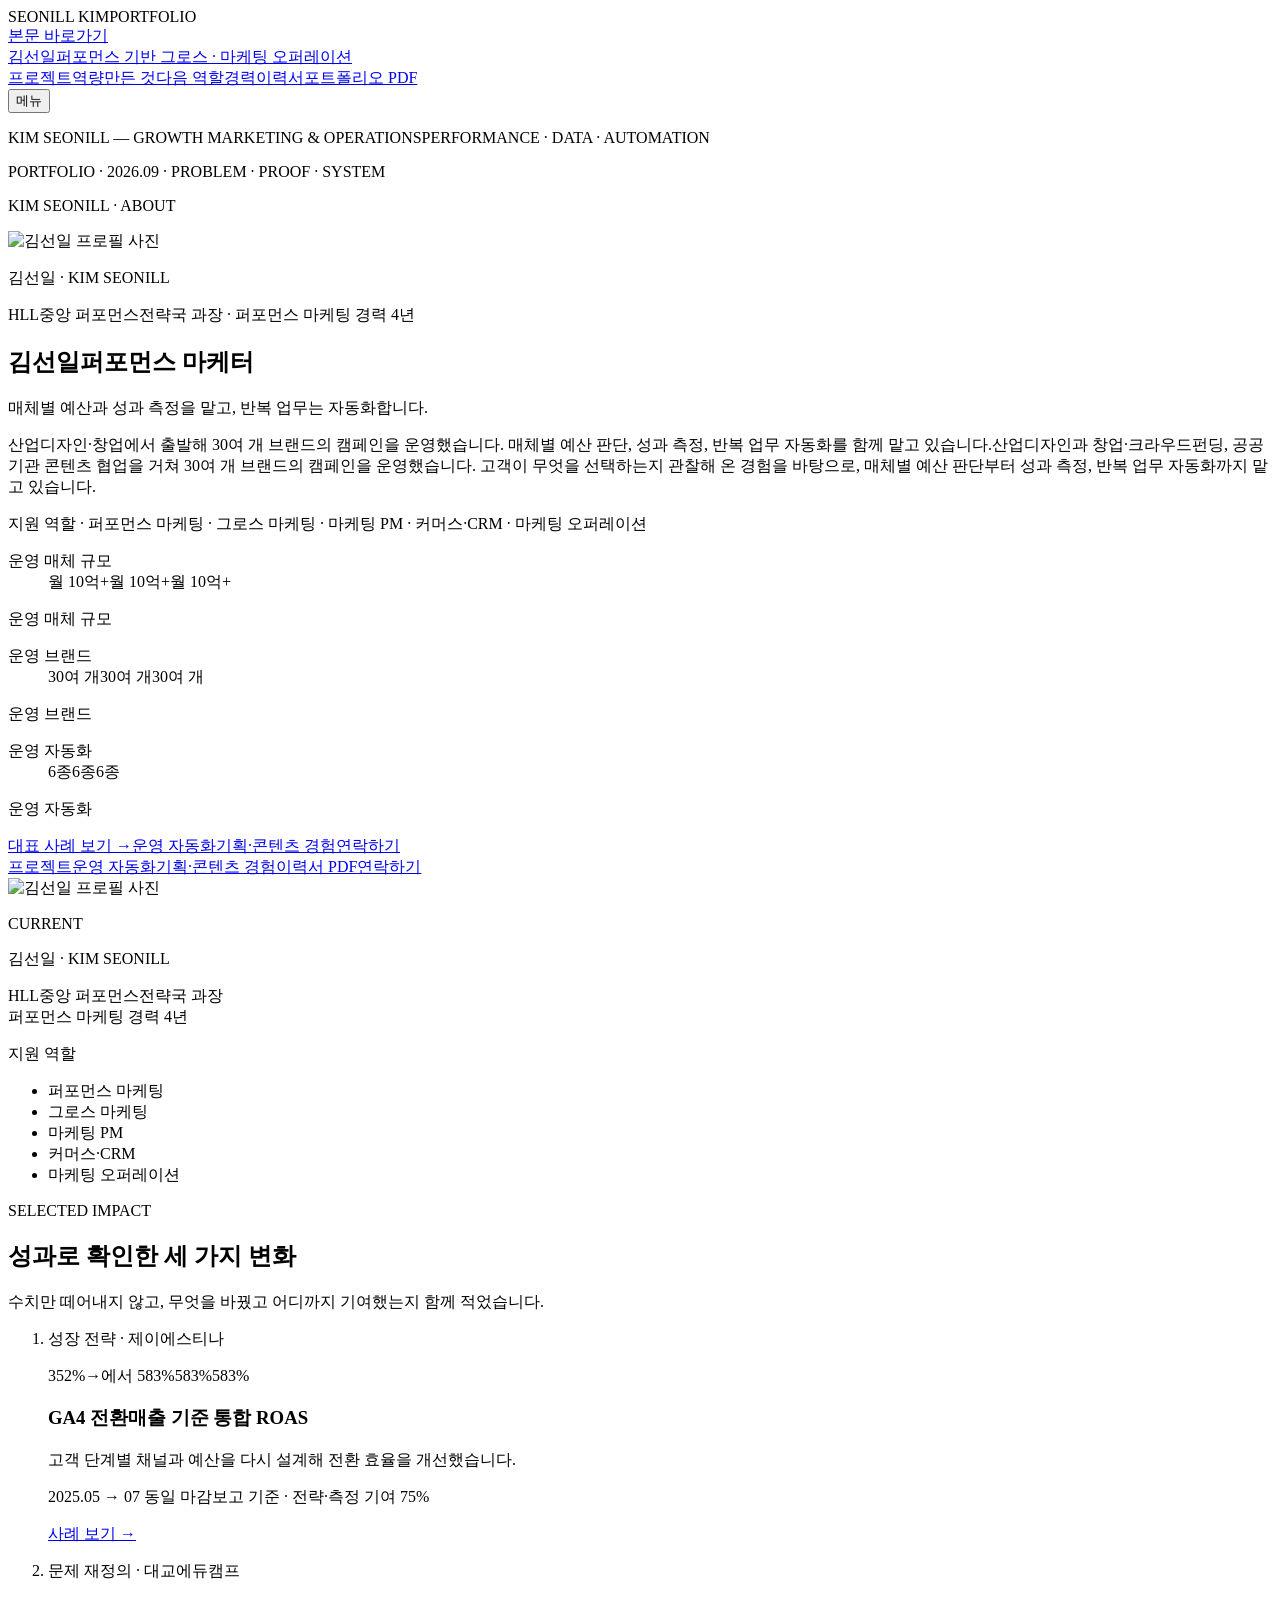
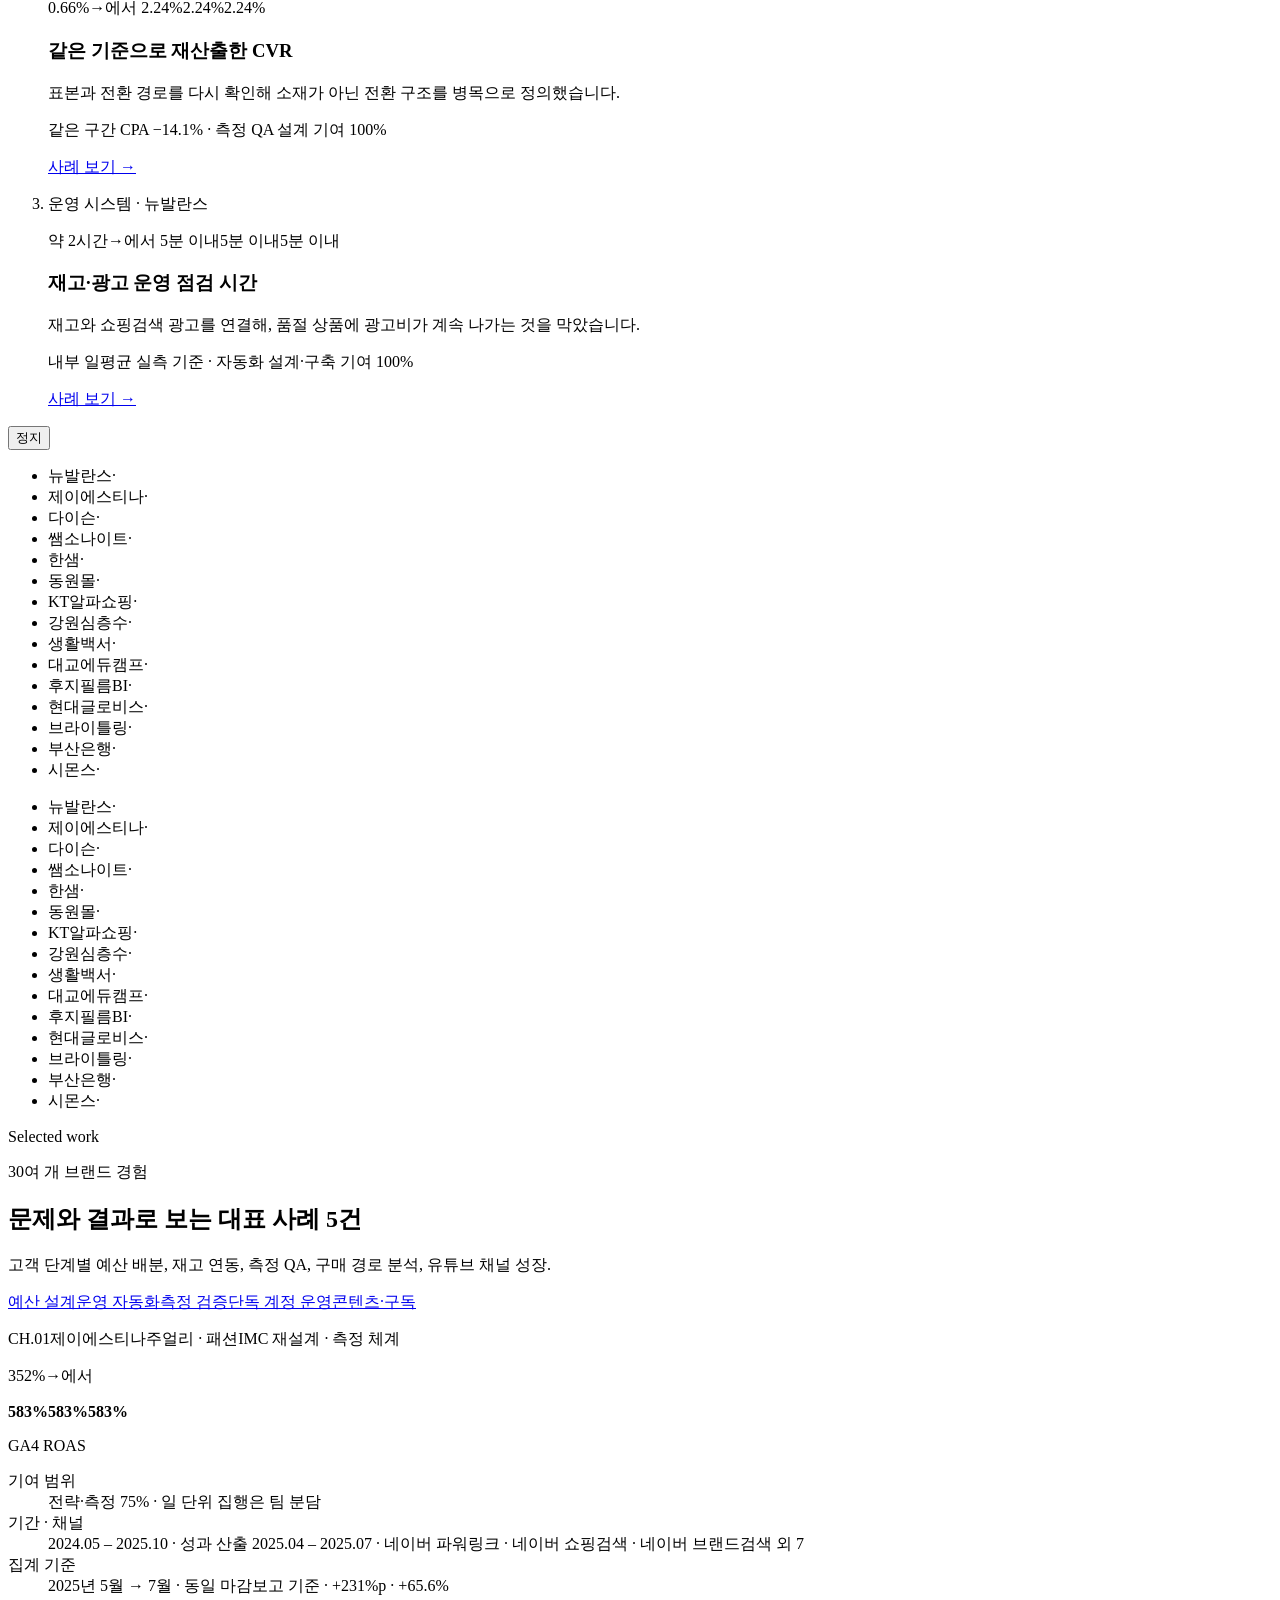
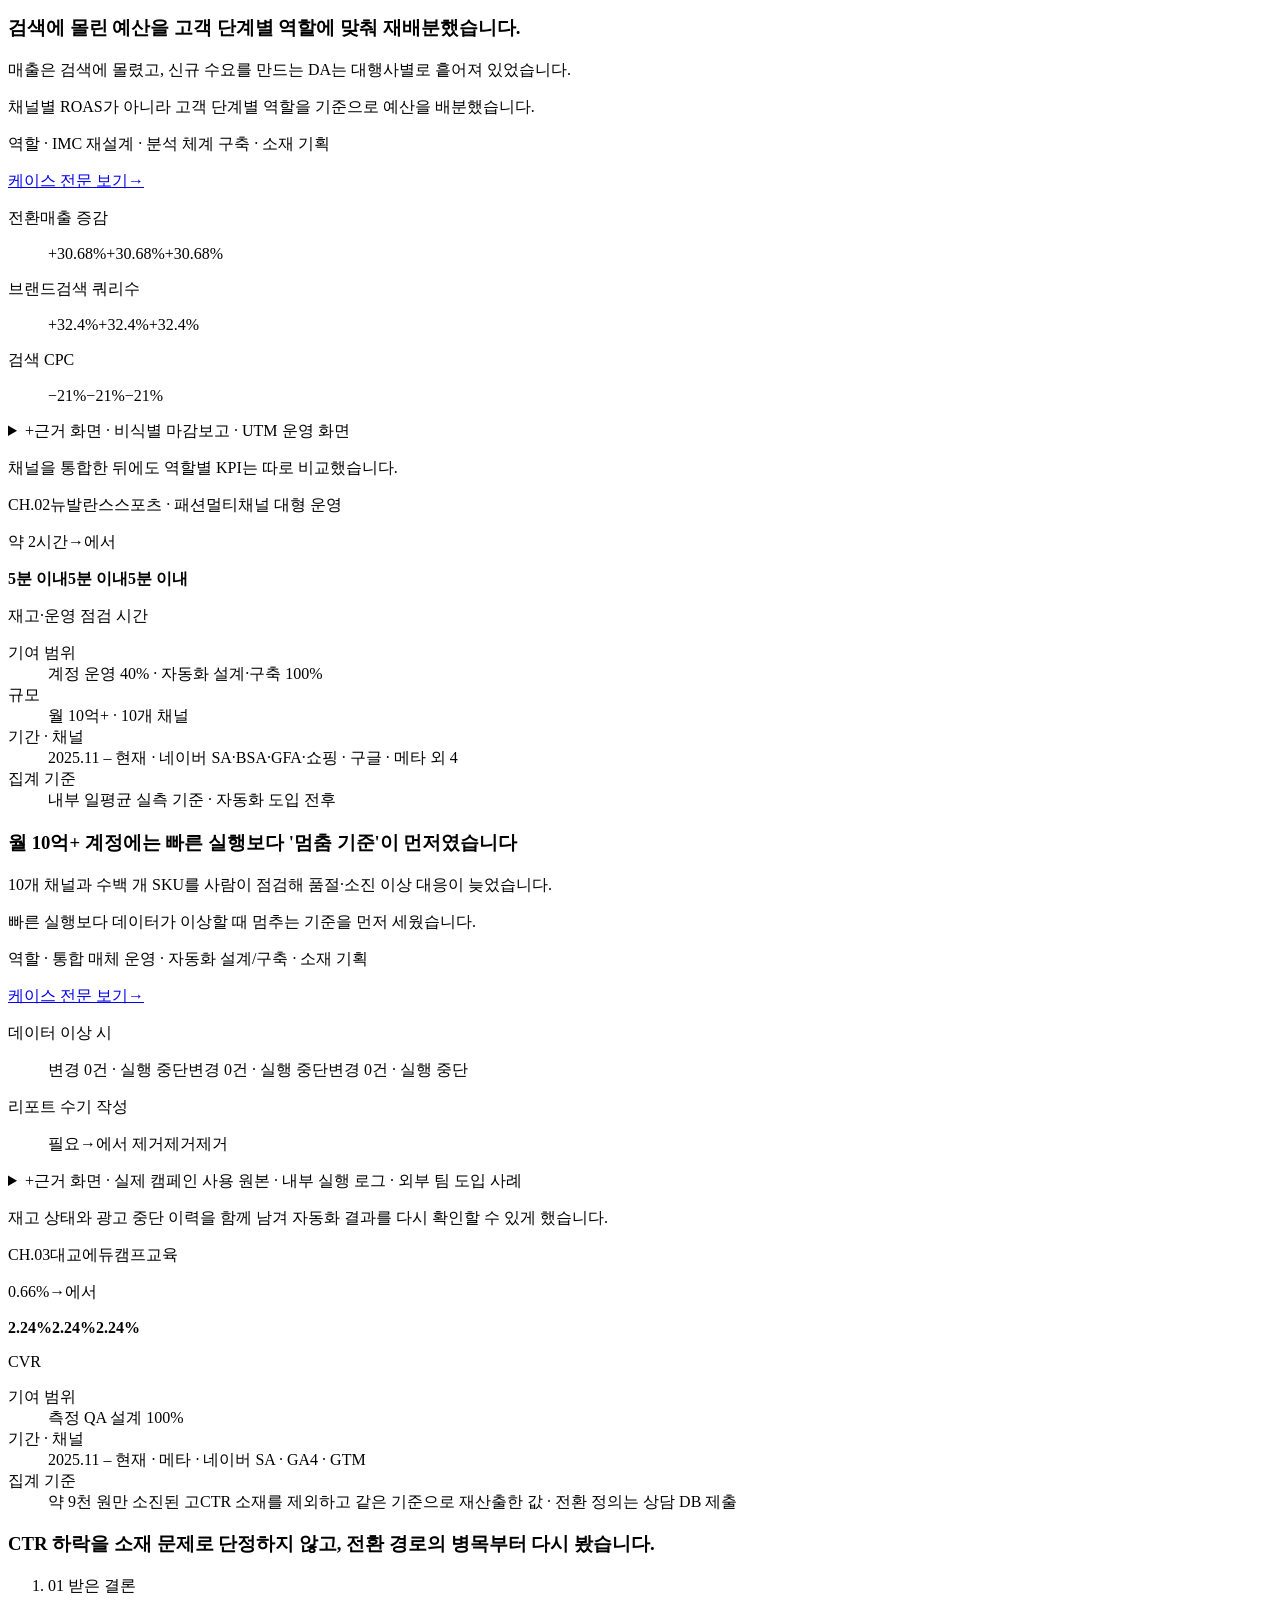
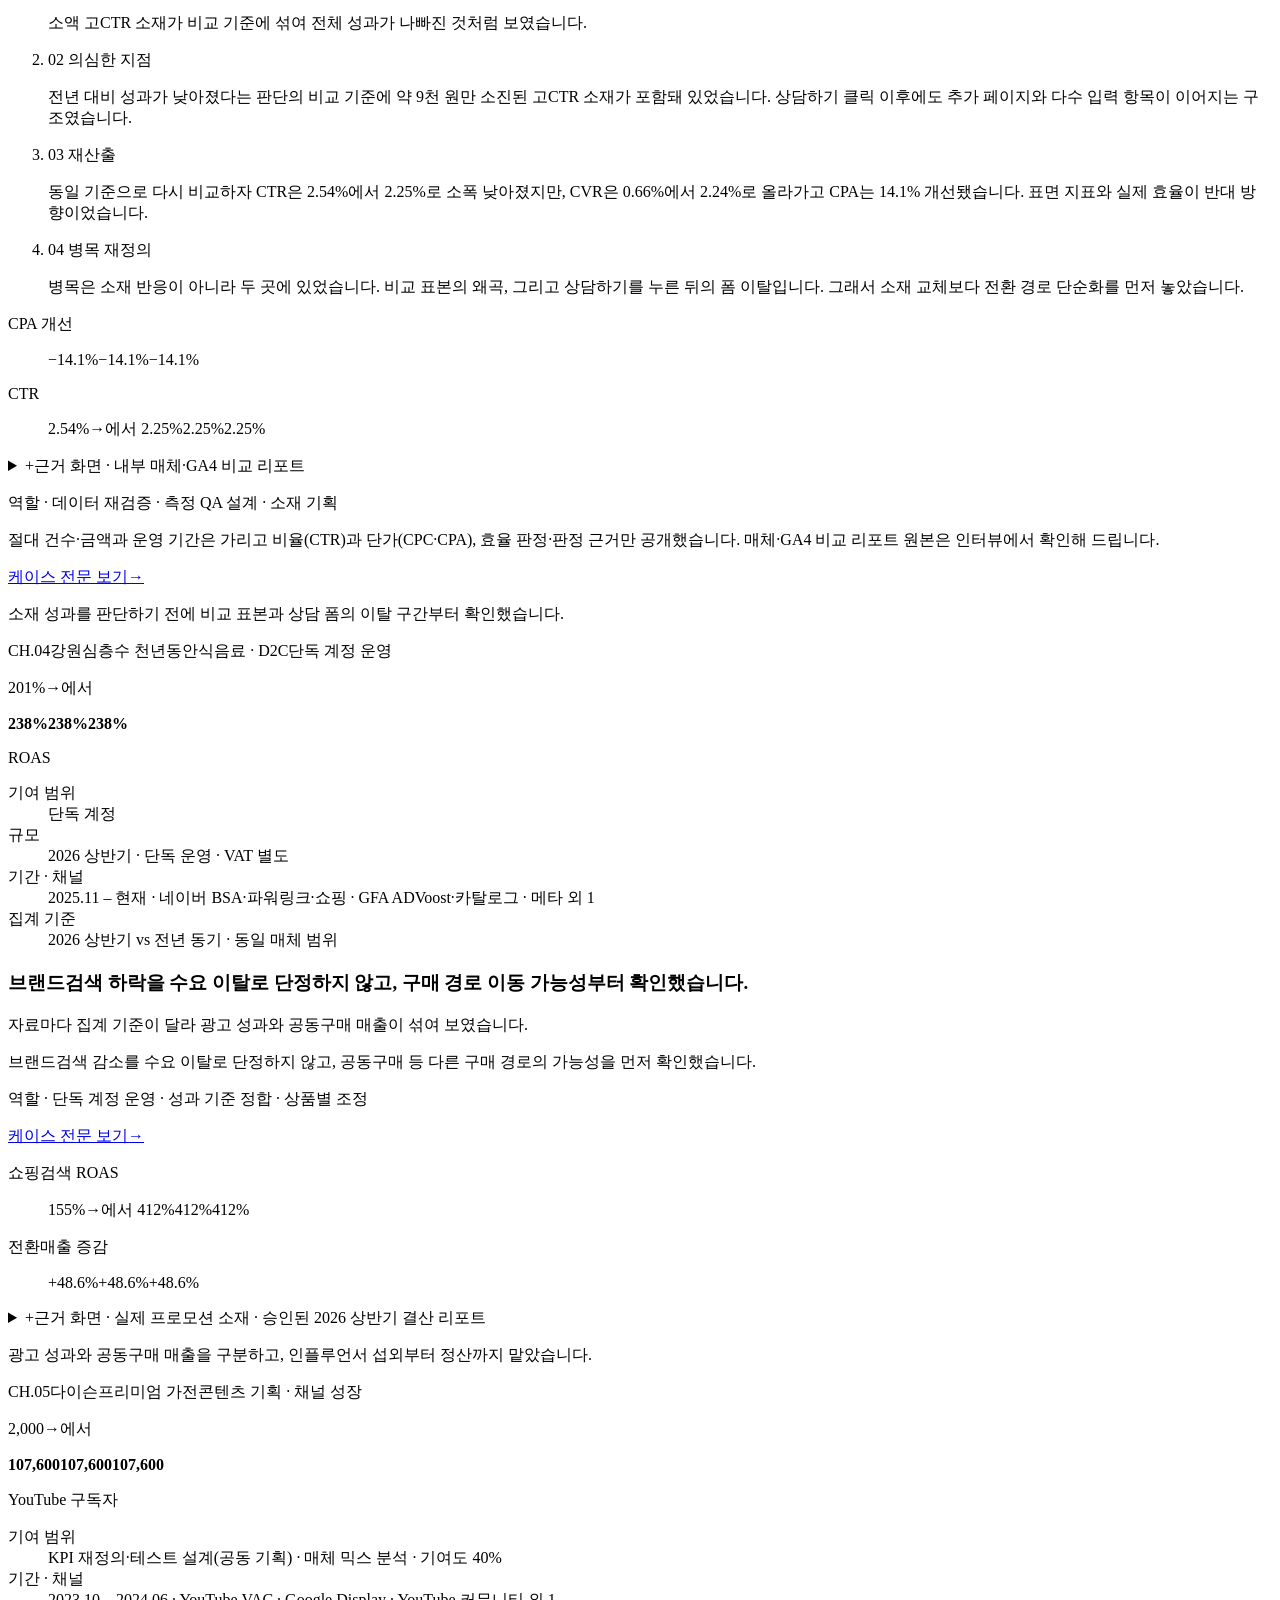
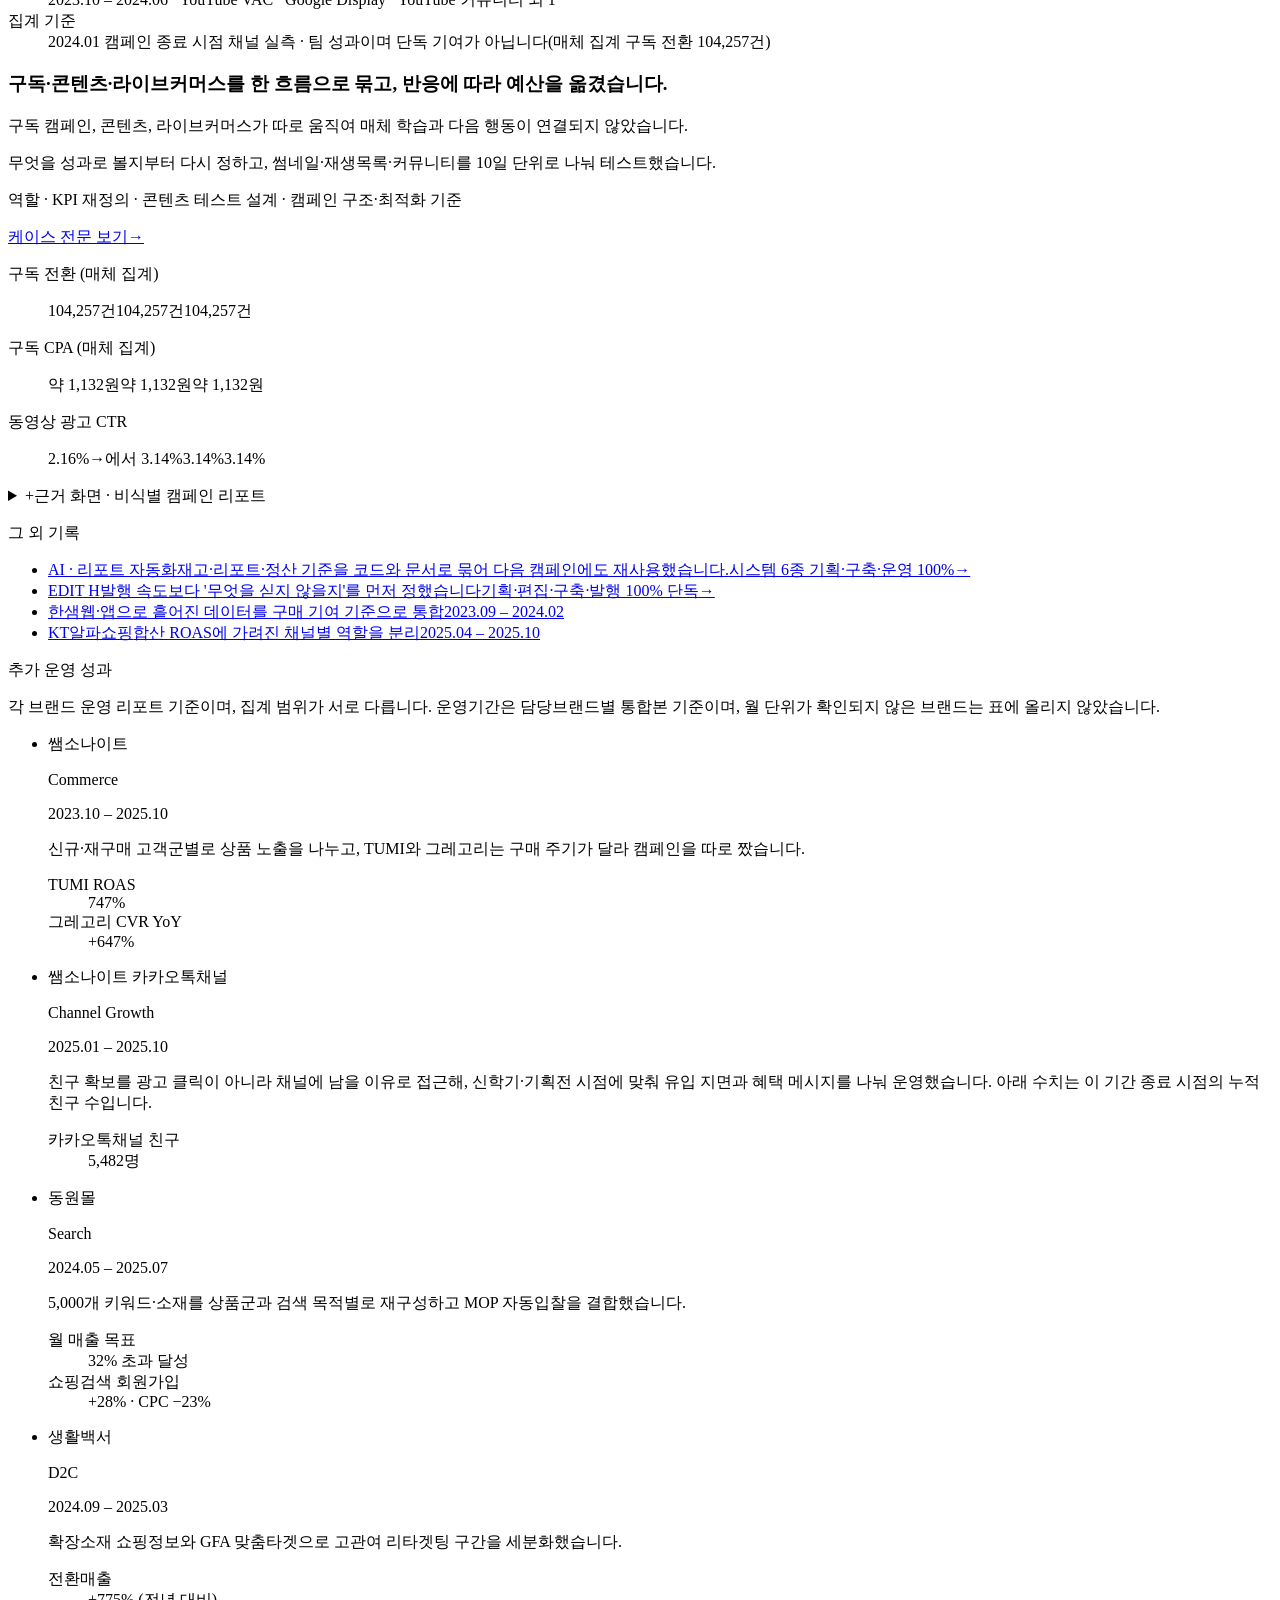
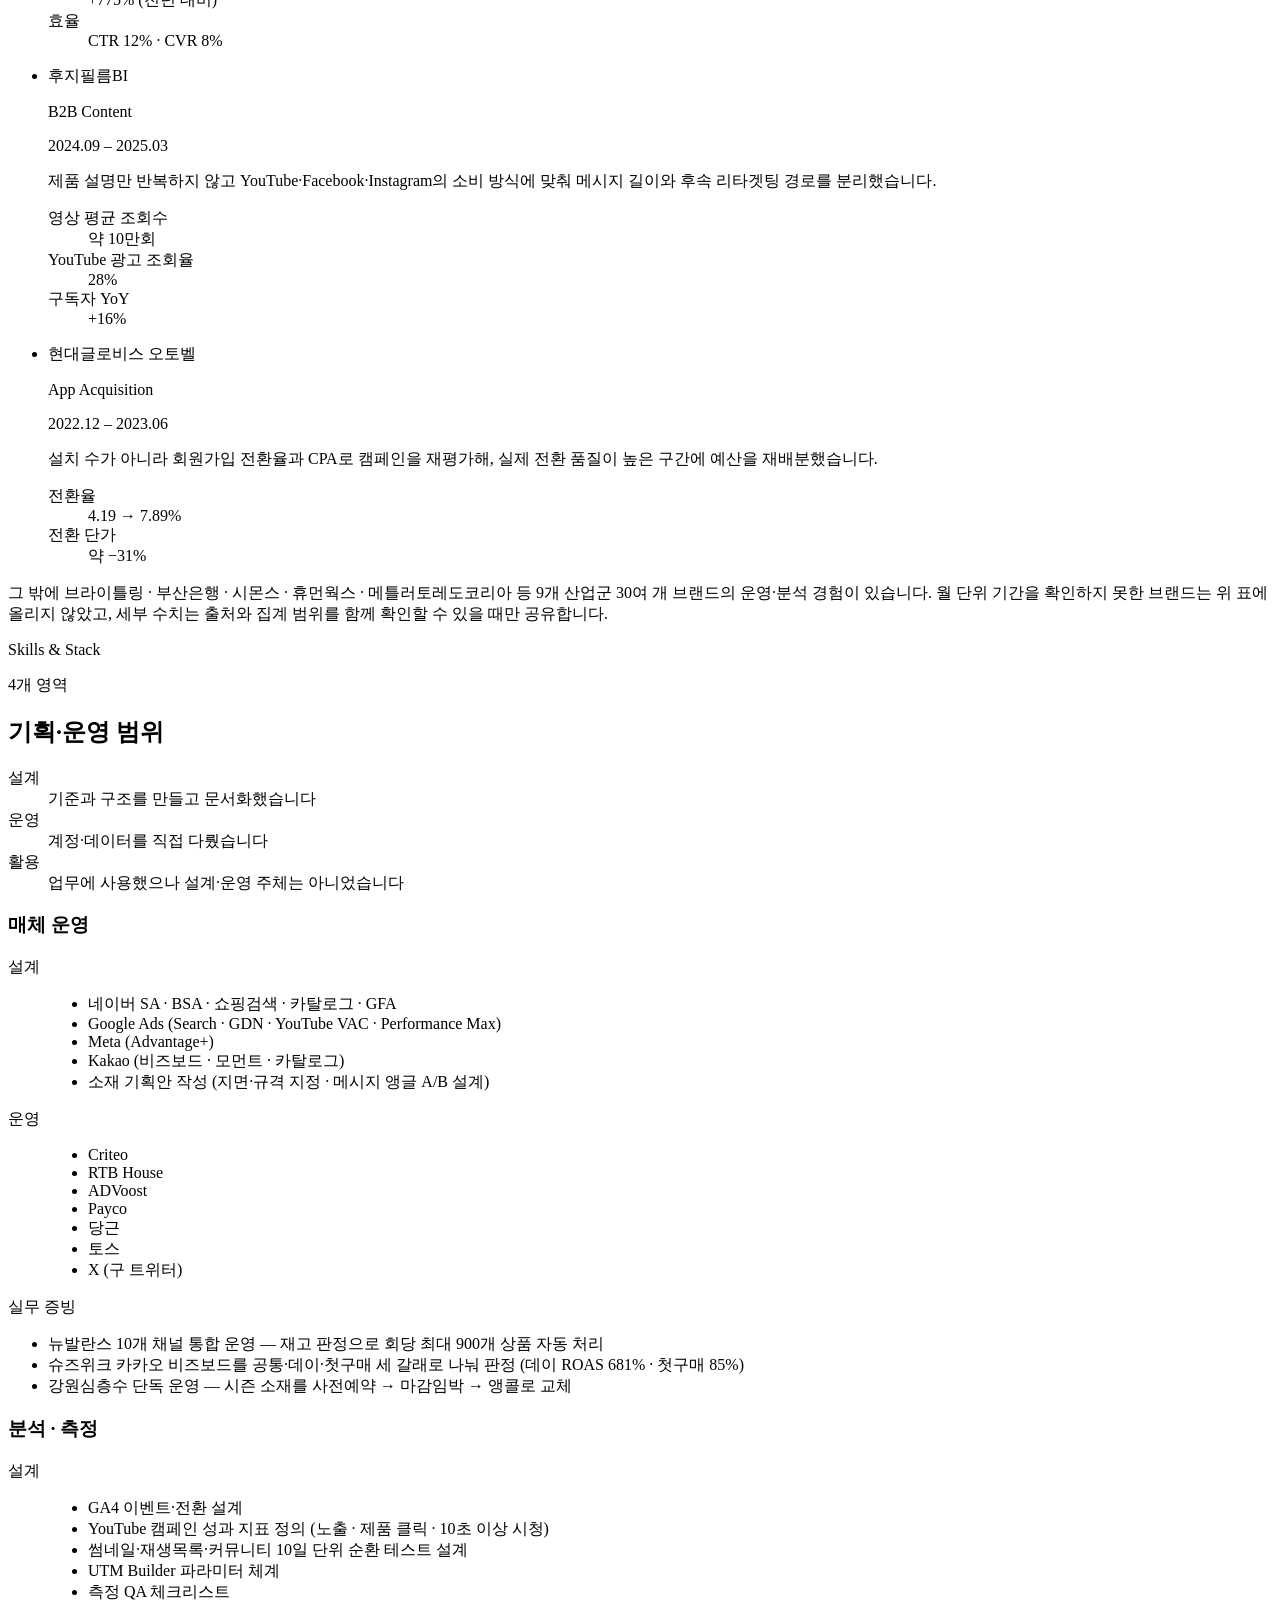
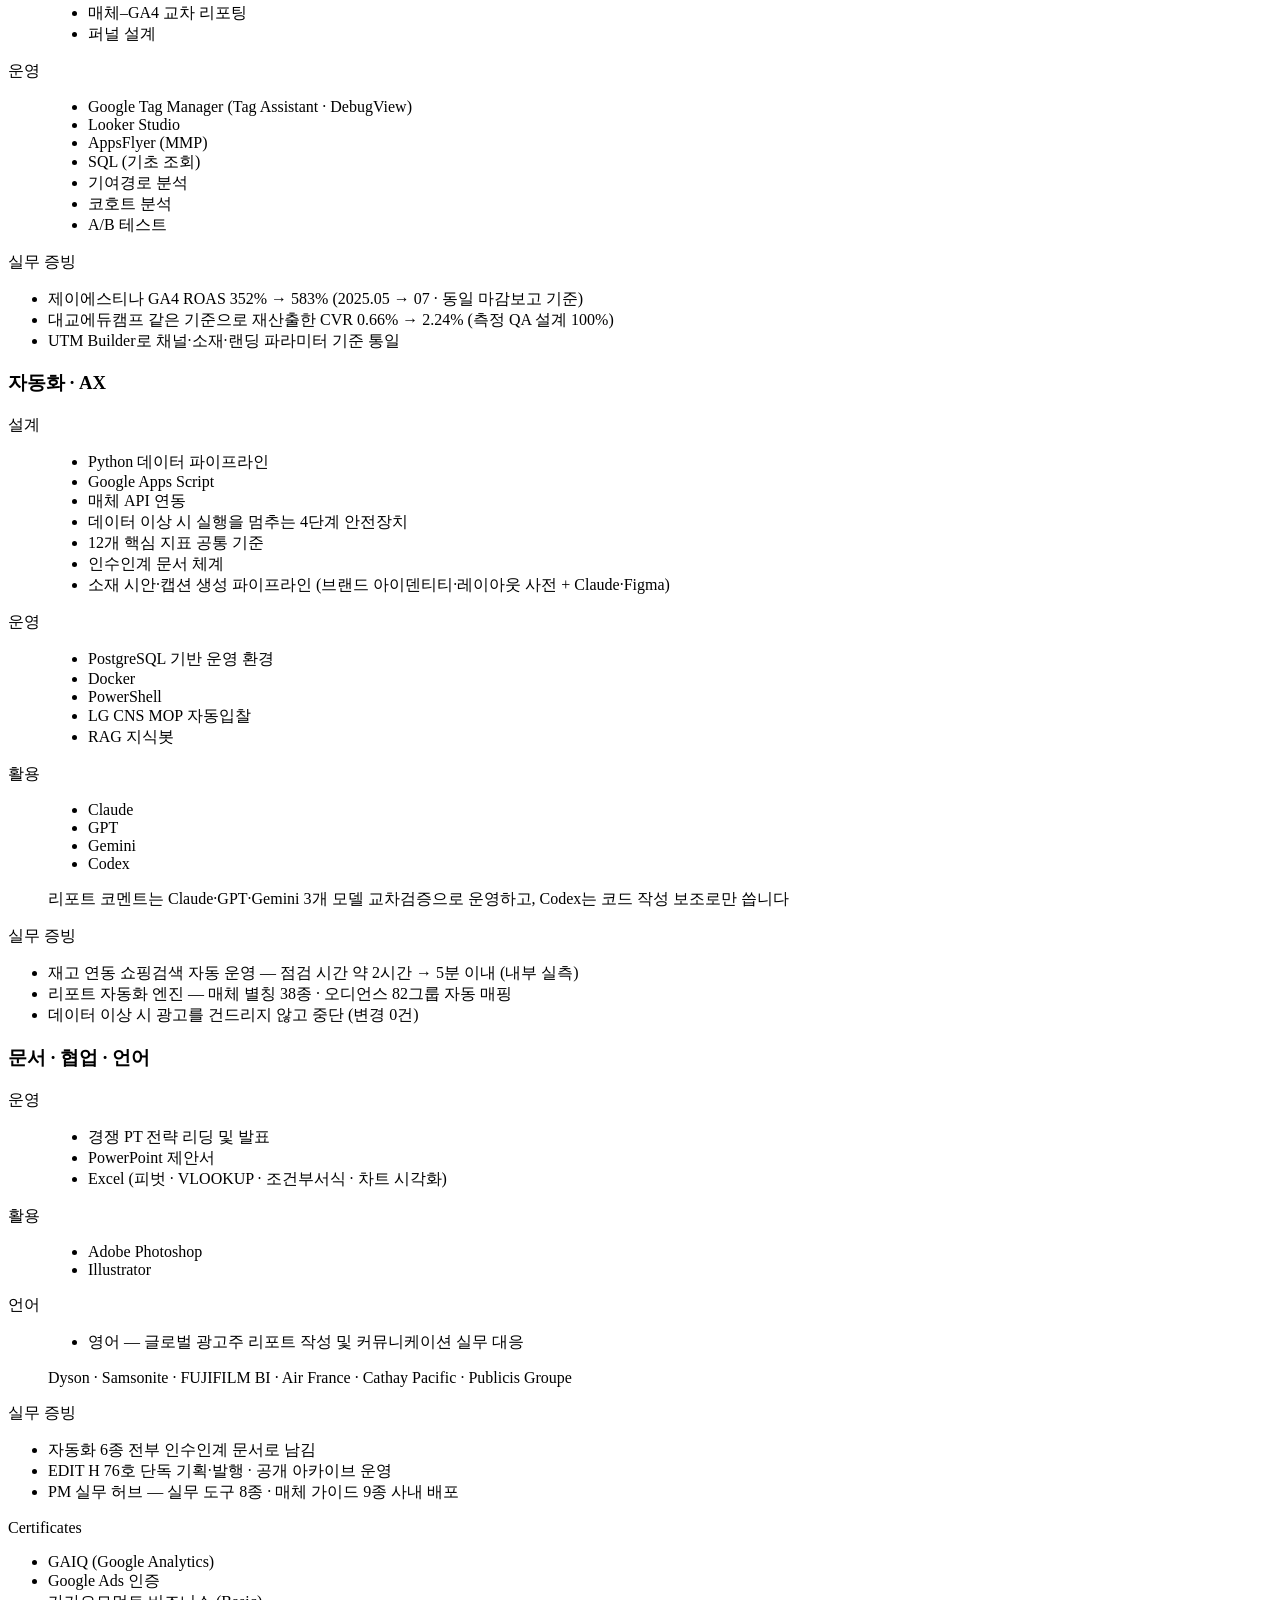
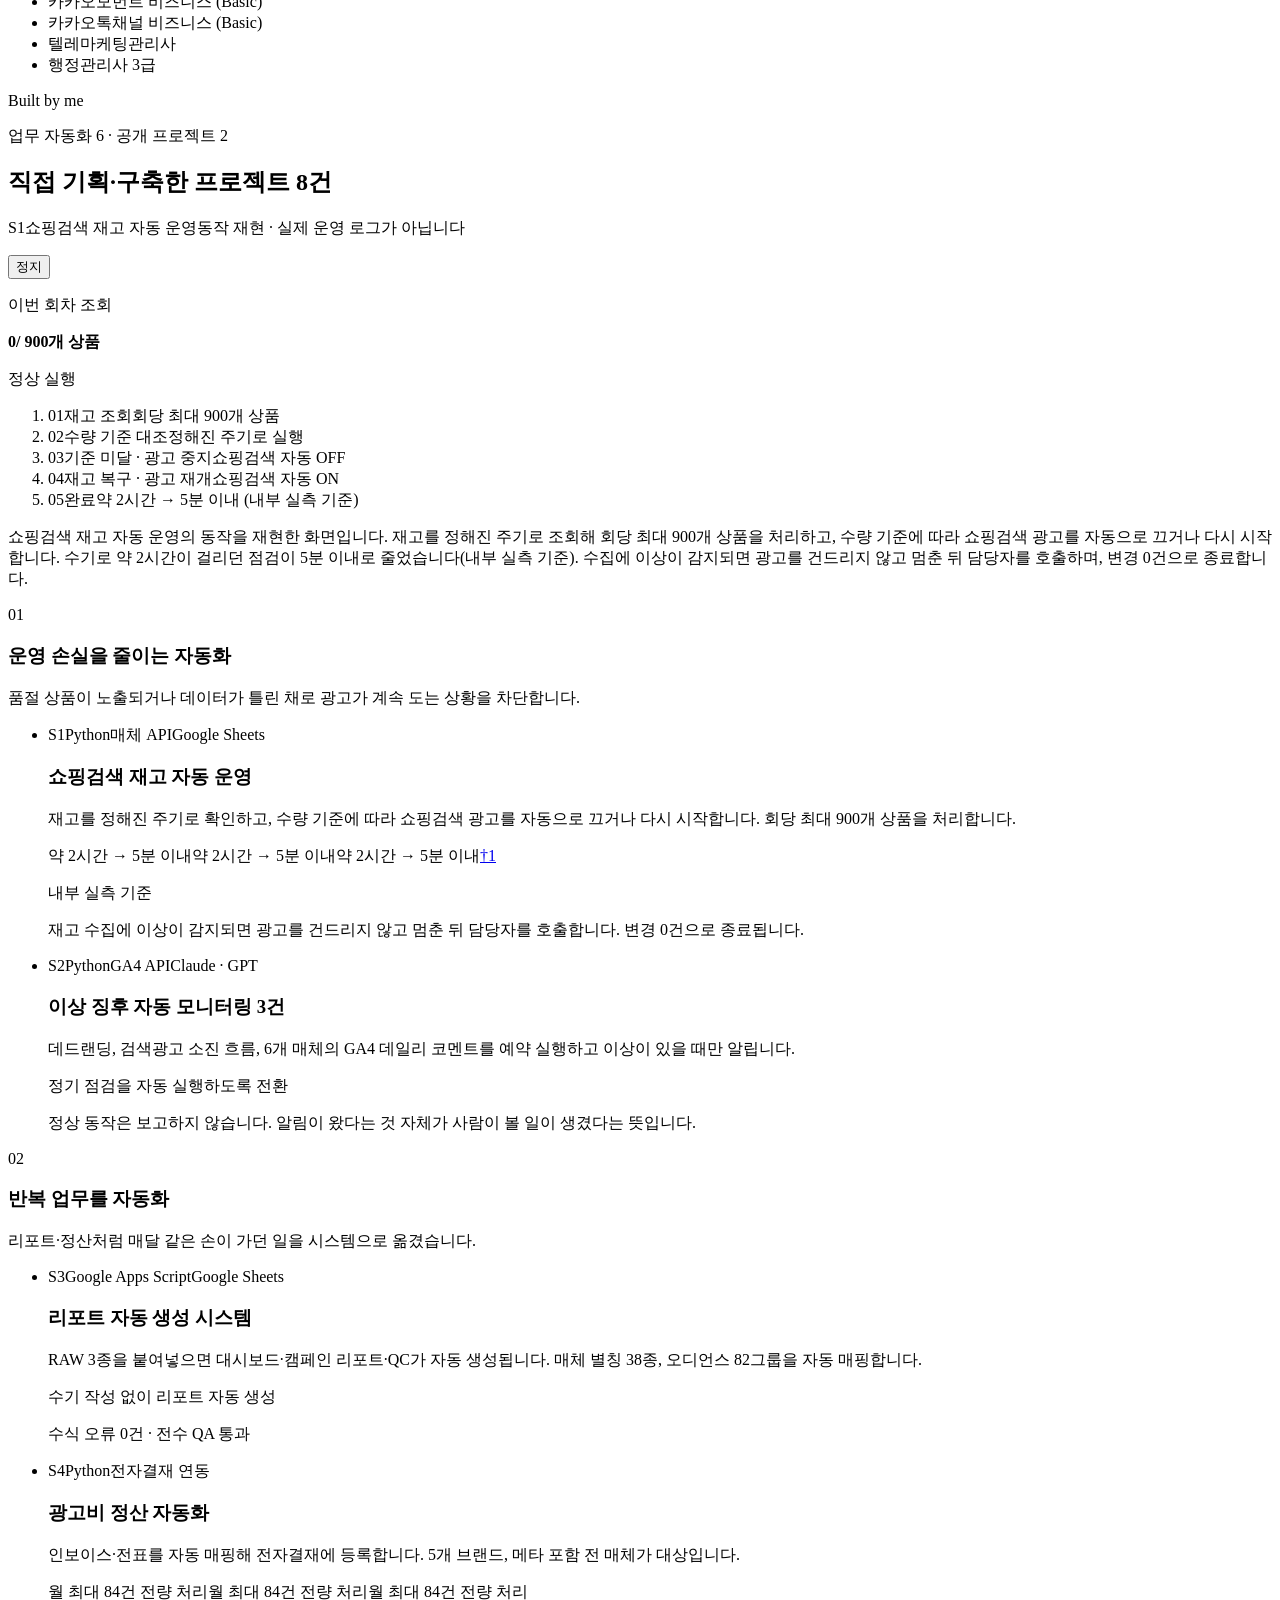
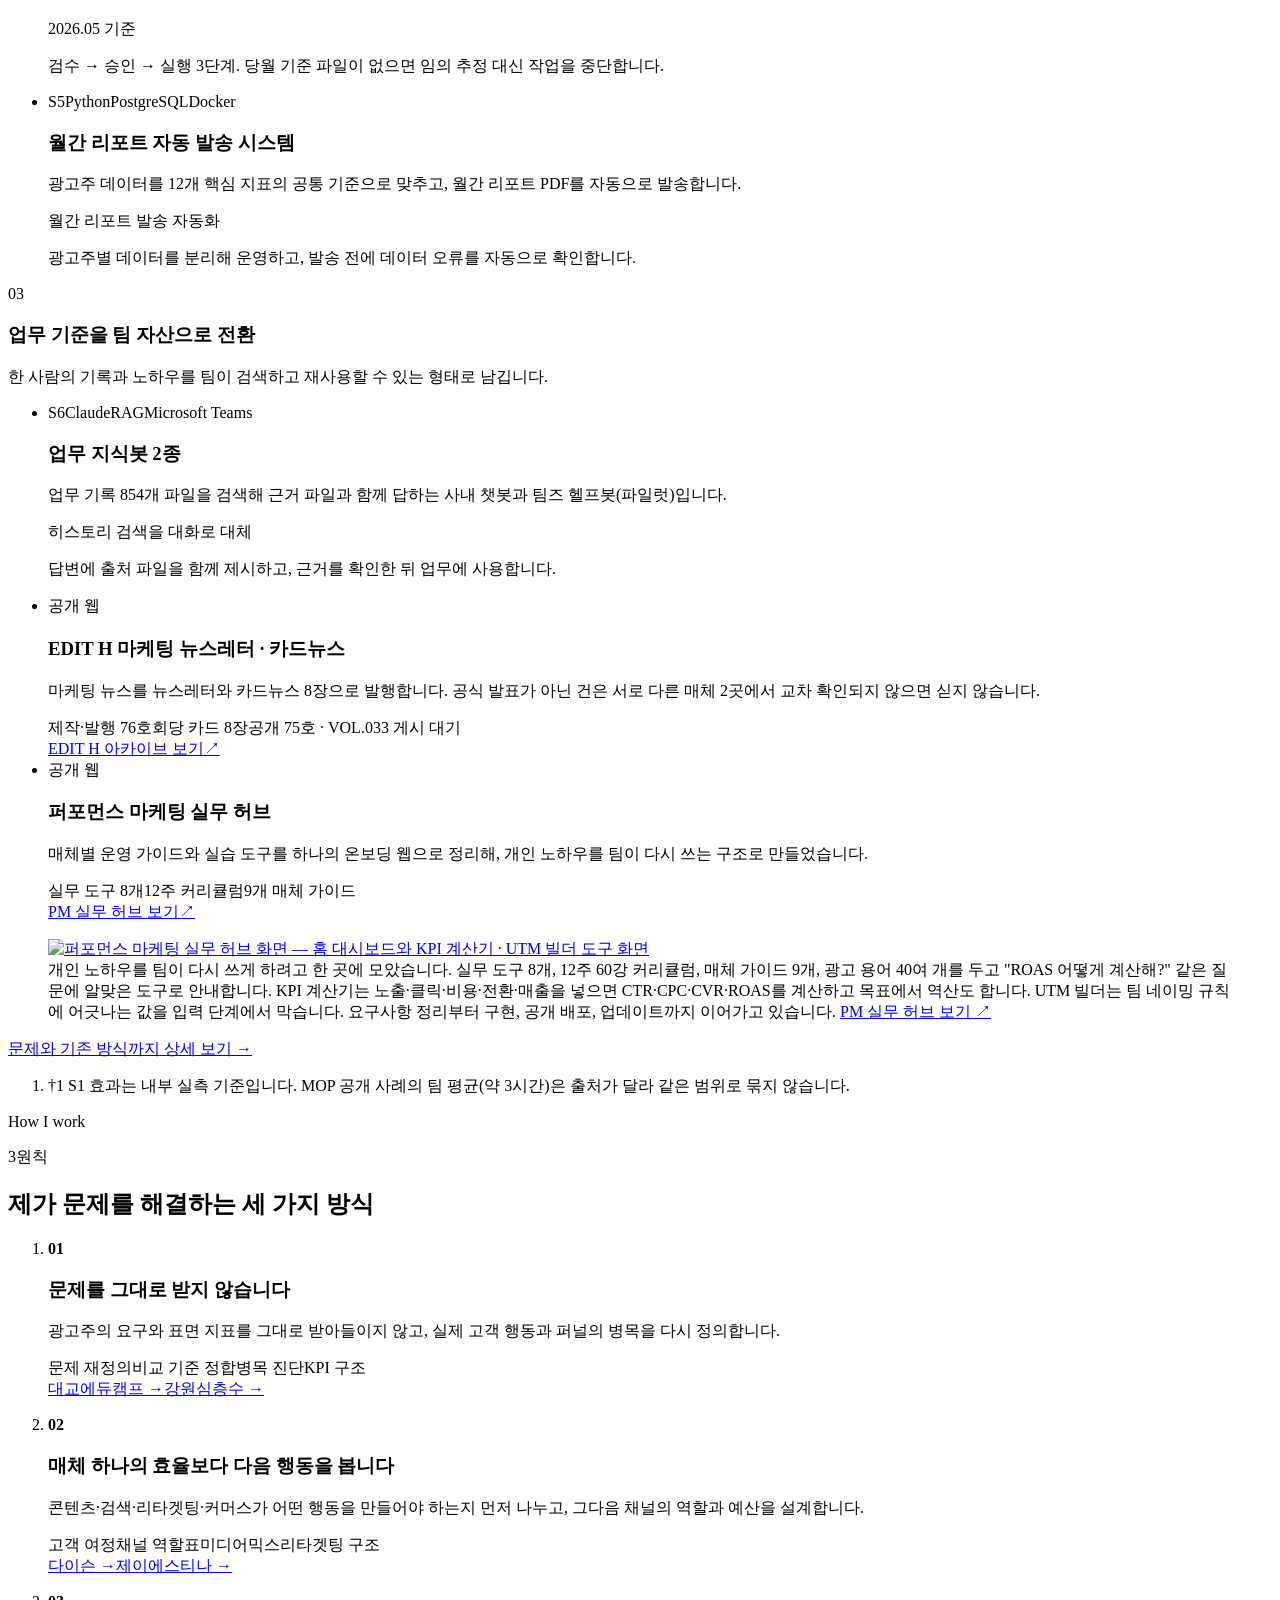
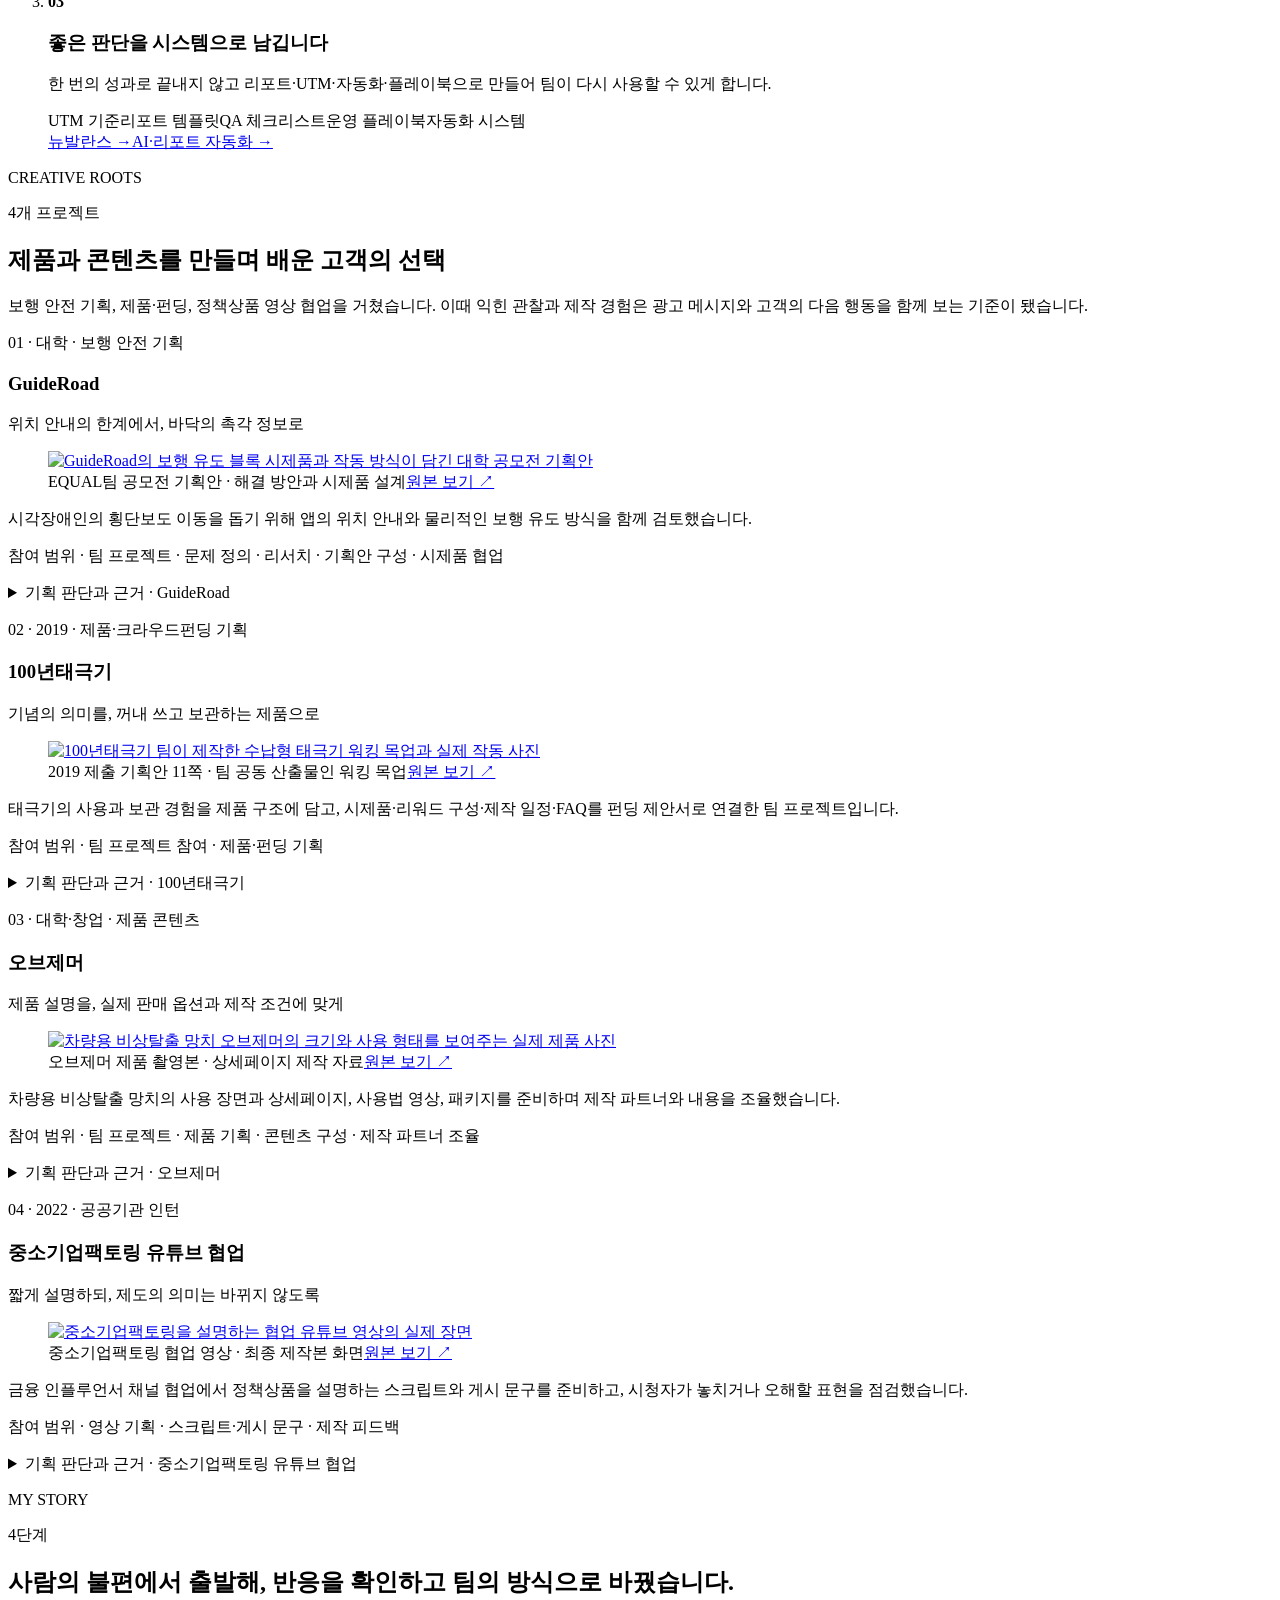
==== commit cfcfa83d: "Fix-edition-branching-so-260908-renders-as-general-not-hll 사이트 아홉 곳이 edition 객체가 아니라 EDITION === "ge" ====
--- a/index.html
+++ b/index.html
@@ -1 +1 @@
-<!DOCTYPE html><html lang="ko"><head><meta charSet="utf-8"/><meta name="viewport" content="width=device-width, initial-scale=1"/><link rel="preload" href="/kim-seonil-portfolio_260908/fonts/Archivo-Var.woff2" as="font" crossorigin="" type="font/woff2"/><link rel="preload" href="/kim-seonil-portfolio_260908/fonts/Pretendard-Regular.woff2" as="font" crossorigin="" type="font/woff2"/><link rel="preload" href="/kim-seonil-portfolio_260908/fonts/Pretendard-SemiBold.woff2" as="font" crossorigin="" type="font/woff2"/><link rel="preload" href="/kim-seonil-portfolio_260908/fonts/Pretendard-Bold.woff2" as="font" crossorigin="" type="font/woff2"/><link rel="preload" href="/kim-seonil-portfolio_260908/fonts/JetBrainsMono-Var.woff2" as="font" crossorigin="" type="font/woff2"/><link rel="preload" href="/kim-seonil-portfolio_260908/profile-kim-seonil.jpeg" as="image"/><link rel="stylesheet" href="/kim-seonil-portfolio_260908/_next/static/chunks/21zc_anoviy-j.css" data-precedence="next"/><link rel="preload" as="script" fetchPriority="low" href="/kim-seonil-portfolio_260908/_next/static/chunks/310vm2bl3xxpt.js"/><script src="/kim-seonil-portfolio_260908/_next/static/chunks/19mx3mg6lkumu.js" async=""></script><script src="/kim-seonil-portfolio_260908/_next/static/chunks/08ttfj81-47mu.js" async=""></script><script src="/kim-seonil-portfolio_260908/_next/static/chunks/07s9zm465ufom.js" async=""></script><script src="/kim-seonil-portfolio_260908/_next/static/chunks/turbopack-0j9h799baj8nx.js" async=""></script><script src="/kim-seonil-portfolio_260908/_next/static/chunks/1dvkwxbyddkao.js" async="" crossorigin=""></script><script src="/kim-seonil-portfolio_260908/_next/static/chunks/1w38i3_fu_cri.js" async="" crossorigin=""></script><script src="/kim-seonil-portfolio_260908/_next/static/chunks/2kvz1-kaop-qp.js" async="" crossorigin=""></script><meta name="theme-color" content="#0b0d10"/><title>김선일 | 퍼포먼스 기반 그로스 · 마케팅 오퍼레이션</title><meta name="description" content="문제를 정의하고 성과로 검증한 뒤, 다시 쓸 수 있는 운영 구조로 남겨 온 김선일의 그로스·퍼포먼스 마케팅 포트폴리오입니다."/><meta name="author" content="김선일"/><meta name="robots" content="noindex, nofollow, noarchive, nosnippet"/><meta name="googlebot" content="noindex, nofollow, noarchive, nosnippet"/><meta property="og:title" content="김선일 | 퍼포먼스 기반 그로스 · 마케팅 오퍼레이션"/><meta property="og:description" content="문제를 정의하고 성과로 검증한 뒤, 다시 쓸 수 있는 운영 구조로 남겨 온 김선일의 그로스·퍼포먼스 마케팅 포트폴리오입니다."/><meta property="og:url" content="https://vetnam555-del.github.io/kim-seonil-portfolio_260908/"/><meta property="og:site_name" content="KIM SEONILL Portfolio"/><meta property="og:locale" content="ko_KR"/><meta property="og:image" content="https://vetnam555-del.github.io/kim-seonil-portfolio_260908/og-image.png"/><meta property="og:image:width" content="1200"/><meta property="og:image:height" content="630"/><meta property="og:image:alt" content="김선일 그로스 마케팅 · 마케팅 오퍼레이션 포트폴리오"/><meta property="og:type" content="website"/><meta name="twitter:card" content="summary_large_image"/><meta name="twitter:title" content="김선일 | 퍼포먼스 기반 그로스 · 마케팅 오퍼레이션"/><meta name="twitter:description" content="문제를 정의하고 성과로 검증한 뒤, 다시 쓸 수 있는 운영 구조로 남겨 온 김선일의 그로스·퍼포먼스 마케팅 포트폴리오입니다."/><meta name="twitter:image" content="https://vetnam555-del.github.io/kim-seonil-portfolio_260908/og-image.png"/><meta name="twitter:image:alt" content="김선일 그로스 마케팅 · 마케팅 오퍼레이션 포트폴리오"/><meta name="twitter:image:width" content="1200"/><meta name="twitter:image:height" content="630"/><link rel="icon" href="/kim-seonil-portfolio_260908/favicon.svg" type="image/svg+xml"/><link rel="icon" href="/kim-seonil-portfolio_260908/favicon-32.png" sizes="32x32" type="image/png"/><link rel="apple-touch-icon" href="/kim-seonil-portfolio_260908/apple-touch-icon.png" sizes="180x180"/><style>@font-face{font-family:"Pretendard";src:url("/kim-seonil-portfolio_260908/fonts/Pretendard-Regular.woff2") format("woff2");font-weight:400;font-display:swap}@font-face{font-family:"Pretendard";src:url("/kim-seonil-portfolio_260908/fonts/Pretendard-SemiBold.woff2") format("woff2");font-weight:600;font-display:swap}@font-face{font-family:"Pretendard";src:url("/kim-seonil-portfolio_260908/fonts/Pretendard-Bold.woff2") format("woff2");font-weight:700;font-display:swap}@font-face{font-family:"Pretendard";src:url("/kim-seonil-portfolio_260908/fonts/Pretendard-Black.woff2") format("woff2");font-weight:900;font-display:swap}@font-face{font-family:"Archivo";src:url("/kim-seonil-portfolio_260908/fonts/Archivo-Var.woff2") format("woff2-variations");font-weight:100 900;font-stretch:62% 125%;font-display:swap}@font-face{font-family:"JetBrains Mono";src:url("/kim-seonil-portfolio_260908/fonts/JetBrainsMono-Var.woff2") format("woff2-variations");font-weight:100 800;font-display:swap}</style><noscript><style>[style*="opacity:0"],[style*="opacity: 0"]{opacity:1!important;transform:none!important}.count-up-visual{display:none!important}.count-up-measure{visibility:visible!important}</style></noscript><script src="/kim-seonil-portfolio_260908/_next/static/chunks/0cz1d0mv5g_q7.js" noModule=""></script></head><body><div hidden=""><!--$--><!--/$--></div><div class="scroll-progress" aria-hidden="true"></div><a href="#main" class="skip-link">본문 바로가기</a><header class="site-header fixed inset-x-0 top-0 z-50 bg-ink/92 backdrop-blur-md transition-colors border-b border-transparent"><div class="mx-auto flex h-[72px] w-full max-w-[1240px] items-center justify-between px-5 sm:px-10"><a class="-ml-2 inline-flex min-h-[44px] items-center px-2 font-mono text-mono font-bold tracking-[0.02em] text-on-ink" aria-label="김선일 포트폴리오 처음으로" href="/kim-seonil-portfolio_260908/">김선일<span class="ml-2 hidden text-caption font-normal text-on-ink-2 sm:inline">퍼포먼스 기반 그로스 · 마케팅 오퍼레이션</span></a><nav class="hidden items-center gap-4 lg:flex" aria-label="주요 메뉴"><a class="inline-flex min-h-[44px] items-center text-small font-normal transition-colors text-on-ink-2 hover:text-on-ink" href="/kim-seonil-portfolio_260908/#projects">프로젝트</a><a class="inline-flex min-h-[44px] items-center text-small font-normal transition-colors text-on-ink-2 hover:text-on-ink" href="/kim-seonil-portfolio_260908/#skills">역량</a><a class="inline-flex min-h-[44px] items-center text-small font-normal transition-colors text-on-ink-2 hover:text-on-ink" href="/kim-seonil-portfolio_260908/#automation">만든 것</a><a class="inline-flex min-h-[44px] items-center text-small font-normal transition-colors text-on-ink-2 hover:text-on-ink" href="/kim-seonil-portfolio_260908/#why-studio">다음 역할</a><a class="inline-flex min-h-[44px] items-center text-small font-normal transition-colors text-on-ink-2 hover:text-on-ink" href="/kim-seonil-portfolio_260908/#career">경력</a><a class="inline-flex min-h-[44px] items-center border border-rule-ink px-4 font-mono text-caption font-bold text-on-ink transition-colors hover:border-signal-ink hover:text-signal-ink" href="/kim-seonil-portfolio_260908/resume/">이력서</a><a href="/kim-seonil-portfolio_260908/kim-seonil-performance-marketing-portfolio.pdf?v=20260907" download="" class="inline-flex min-h-[44px] items-center border border-signal-ink px-4 font-mono text-caption font-bold text-signal-ink transition-colors hover:bg-signal-ink hover:text-ink" aria-label="김선일 퍼포먼스 마케팅 포트폴리오 PDF 다운로드">포트폴리오 PDF</a></nav><button type="button" class="inline-flex min-h-[44px] min-w-[44px] items-center justify-center border border-rule-ink px-3 font-mono text-caption font-bold text-on-ink transition-colors lg:hidden" aria-expanded="false" aria-controls="mobile-nav" aria-label="주요 메뉴 열기">메뉴</button></div><nav id="mobile-nav" hidden="" class="mobile-nav border-t border-rule-ink bg-ink px-5 pb-5 sm:px-10 lg:hidden" aria-label="주요 메뉴"><a class="flex min-h-[52px] items-center border-b border-rule-ink-2 text-body font-normal text-on-ink" href="/kim-seonil-portfolio_260908/#projects">프로젝트</a><a class="flex min-h-[52px] items-center border-b border-rule-ink-2 text-body font-normal text-on-ink" href="/kim-seonil-portfolio_260908/#skills">역량</a><a class="flex min-h-[52px] items-center border-b border-rule-ink-2 text-body font-normal text-on-ink" href="/kim-seonil-portfolio_260908/#automation">만든 것</a><a class="flex min-h-[52px] items-center border-b border-rule-ink-2 text-body font-normal text-on-ink" href="/kim-seonil-portfolio_260908/#why-studio">다음 역할</a><a class="flex min-h-[52px] items-center border-b border-rule-ink-2 text-body font-normal text-on-ink" href="/kim-seonil-portfolio_260908/#career">경력</a><div class="mt-4 grid gap-2 grid-cols-2"><a class="flex min-h-[52px] items-center justify-center bg-on-ink px-3 text-body font-bold text-ink" href="/kim-seonil-portfolio_260908/resume/">이력서</a><a href="/kim-seonil-portfolio_260908/kim-seonil-performance-marketing-portfolio.pdf?v=20260907" download="" class="flex min-h-[52px] items-center justify-center border border-signal-ink px-3 text-body font-bold text-signal-ink" aria-label="김선일 퍼포먼스 마케팅 포트폴리오 PDF 다운로드">포트폴리오 PDF</a></div></nav><div data-testid="scroll-progress" class="absolute inset-x-0 bottom-0 h-[2px] origin-left bg-signal-ink motion-reduce:hidden" style="transform:scaleX(0)" aria-hidden="true"></div></header><main id="main"><section id="hero" class="on-ink bg-ink text-on-ink"><div class="mx-auto w-full max-w-[1240px] px-5 sm:px-10 "><div class="hero-enter hero-masthead flex flex-wrap items-baseline justify-between gap-x-6 gap-y-1 border-t-2 border-rule-ink pt-[72px] font-mono text-[0.6875rem] font-bold sm:pt-[88px]" style="--hero-delay:30ms"><p class="flex flex-wrap items-baseline gap-x-3 gap-y-0.5 tracking-[0.12em] text-on-ink uppercase"><span>KIM SEONILL — GROWTH MARKETING &amp; OPERATIONS</span><span class="hidden font-normal tracking-[0.08em] text-on-ink-2 sm:inline">PERFORMANCE · DATA · AUTOMATION</span></p><p class="hidden tracking-normal text-on-ink-2 sm:block">PORTFOLIO · 2026.09 · PROBLEM · PROOF · SYSTEM</p></div><div class="hero-layout grid grid-cols-1 gap-x-12 gap-y-10 pb-8 pt-6 sm:pb-10 sm:pt-10 lg:grid-cols-12 lg:pb-12 lg:pt-12"><div class="lg:col-span-8"><p class="hero-enter hero-eyebrow font-mono text-mono font-bold tracking-[0.08em] text-limit-ink" style="--hero-delay:100ms">KIM SEONILL · ABOUT</p><div class="hero-enter hero-profile mt-5 flex items-center gap-3 border-y border-rule-ink-2 py-3 lg:hidden" style="--hero-delay:150ms"><img src="/kim-seonil-portfolio_260908/profile-kim-seonil.jpeg" alt="김선일 프로필 사진" width="52" height="66" class="h-[66px] w-[52px] shrink-0 border border-rule-ink object-cover object-top"/><div><p class="text-small font-bold text-on-ink">김선일<!-- --> · <!-- -->KIM SEONILL</p><p class="mt-1 text-caption leading-[1.55] text-on-ink-2">HLL중앙 퍼포먼스전략국 과장 · 퍼포먼스 마케팅 경력 <!-- -->4<!-- -->년</p></div></div><h1 class="mt-6 max-w-[15ch] text-[2.25rem] leading-[1.08] font-black tracking-normal text-on-ink sm:text-[3.5rem] lg:mt-5 lg:text-[3.75rem]"><span class="hero-title-line block" style="--hero-delay:170ms">김선일</span><span class="hero-title-line block" style="--hero-delay:260ms">퍼포먼스 마케터</span></h1><p class="hero-enter mt-6 max-w-[45rem] border-l-2 border-limit-ink pl-4 text-small leading-[1.65] font-bold text-on-ink sm:text-[1.0625rem]" style="--hero-delay:390ms">매체별 예산과 성과 측정을 맡고, 반복 업무는 자동화합니다.</p><p class="hero-enter hero-intro mt-5 max-w-[44rem] text-small leading-[1.8] text-on-ink-2 sm:text-body sm:leading-[1.7]" style="--hero-delay:460ms"><span class="sm:hidden">산업디자인·창업에서 출발해 30여 개 브랜드의 캠페인을 운영했습니다. 매체별 예산 판단, 성과 측정, 반복 업무 자동화를 함께 맡고 있습니다.</span><span class="hidden sm:inline">산업디자인과 창업·크라우드펀딩, 공공기관 콘텐츠 협업을 거쳐 30여 개 브랜드의 캠페인을 운영했습니다. 고객이 무엇을 선택하는지 관찰해 온 경험을 바탕으로, 매체별 예산 판단부터 성과 측정, 반복 업무 자동화까지 맡고 있습니다.</span></p><p class="hero-enter hero-interests mt-4 font-mono text-mono leading-[1.7] text-on-ink-2 lg:hidden" style="--hero-delay:510ms"><span class="font-bold text-limit-ink">지원 역할</span> · <!-- -->퍼포먼스 마케팅 · 그로스 마케팅 · 마케팅 PM · 커머스·CRM · 마케팅 오퍼레이션</p><dl class="hero-facts mt-7 grid max-w-[34rem] grid-cols-2 gap-x-5 gap-y-5 border-t border-rule-ink-2 pt-5 sm:grid-cols-3 sm:gap-y-0"><div class="hero-fact min-w-0 " style="--hero-delay:540ms"><dt class="sr-only">운영 매체 규모</dt><dd class="text-[1.375rem] leading-[1.1] font-bold tabular-nums whitespace-nowrap text-on-ink sm:text-metric-sm"><span class="count-up" data-count-up="월 10억+" data-count-up-state="idle"><span class="count-up-measure" aria-hidden="true">월 10억+</span><span class="count-up-visual" data-count-up-visual="true" aria-hidden="true">월 10억+</span><span class="sr-only">월 10억+</span></span></dd><p aria-hidden="true" class="mt-1.5 text-caption leading-[1.45] text-on-ink-2">운영 매체 규모</p></div><div class="hero-fact min-w-0 " style="--hero-delay:610ms"><dt class="sr-only">운영 브랜드</dt><dd class="text-[1.375rem] leading-[1.1] font-bold tabular-nums whitespace-nowrap text-on-ink sm:text-metric-sm"><span class="count-up" data-count-up="30여 개" data-count-up-state="idle"><span class="count-up-measure" aria-hidden="true">30여 개</span><span class="count-up-visual" data-count-up-visual="true" aria-hidden="true">30여 개</span><span class="sr-only">30여 개</span></span></dd><p aria-hidden="true" class="mt-1.5 text-caption leading-[1.45] text-on-ink-2">운영 브랜드</p></div><div class="hero-fact min-w-0 col-span-2 sm:col-span-1" style="--hero-delay:680ms"><dt class="sr-only">운영 자동화</dt><dd class="text-[1.375rem] leading-[1.1] font-bold tabular-nums whitespace-nowrap text-on-ink sm:text-metric-sm"><span class="count-up" data-count-up="6종" data-count-up-state="idle"><span class="count-up-measure" aria-hidden="true">6종</span><span class="count-up-visual" data-count-up-visual="true" aria-hidden="true">6종</span><span class="sr-only">6종</span></span></dd><p aria-hidden="true" class="mt-1.5 text-caption leading-[1.45] text-on-ink-2">운영 자동화</p></div></dl><div class="hero-enter mt-6 hidden flex-wrap gap-3 sm:flex" style="--hero-delay:760ms"><a class="inline-flex min-h-[48px] items-center justify-center px-6 font-mono text-[0.8125rem] font-bold tracking-[0.02em] transition-colors duration-150 ease-out motion-reduce:transition-none bg-on-ink text-ink hover:bg-signal-ink hover:text-ink " href="#projects">대표 사례 보기 →</a><a href="mailto:makefair@naver.com" class="inline-flex min-h-[44px] items-center font-mono text-small font-bold text-on-ink underline underline-offset-4 hover:text-signal-ink" aria-label="연락하기 · makefair@naver.com 이메일 주소 복사" title="이메일 주소 복사">연락하기</a><span class="sr-only" role="status" aria-live="polite"></span></div><nav class="mt-6 grid grid-cols-2 gap-2 sm:hidden" aria-label="포트폴리오 바로가기"><a href="#projects" class="col-span-2 inline-flex min-h-[44px] items-center justify-center bg-on-ink px-3 font-mono text-mono font-bold text-ink">프로젝트</a><a href="/kim-seonil-portfolio_260908/kim-seonil-resume-public.pdf" download="" class="inline-flex min-h-[44px] min-w-0 items-center justify-center border border-rule-ink px-3 font-mono text-mono font-bold text-on-ink">이력서 PDF</a><a href="mailto:makefair@naver.com" class="col-span-2 inline-flex min-h-[44px] min-w-0 items-center justify-center border border-rule-ink px-3 font-mono text-mono font-bold text-on-ink" aria-label="연락하기 · makefair@naver.com 이메일 주소 복사" title="이메일 주소 복사">연락하기</a><span class="sr-only" role="status" aria-live="polite"></span></nav></div><aside class="hero-enter hero-enter-side hidden border-t border-rule-ink-2 pt-5 lg:col-span-4 lg:block lg:border-l lg:border-t-0 lg:pl-8 lg:pt-0" style="--hero-delay:250ms"><div class="flex items-start gap-4"><img src="/kim-seonil-portfolio_260908/profile-kim-seonil.jpeg" alt="김선일 프로필 사진" width="88" height="112" class="h-[112px] w-[88px] shrink-0 border border-rule-ink object-cover object-top"/><div><p class="font-mono text-mono font-bold text-limit-ink">CURRENT</p><p class="mt-2 text-small font-bold text-on-ink">김선일<!-- --> · <!-- -->KIM SEONILL</p><p class="mt-1 text-caption leading-[1.6] text-on-ink-2">HLL중앙 퍼포먼스전략국 과장<br/>퍼포먼스 마케팅 경력 <!-- -->4<!-- -->년</p></div></div><div class="mt-7 border-t border-rule-ink-2 pt-5"><p class="font-mono text-mono font-bold text-limit-ink">지원 역할</p><ul class="mt-3 flex flex-wrap gap-x-3 gap-y-2"><li class="text-caption text-on-ink-2">퍼포먼스 마케팅</li><li class="text-caption text-on-ink-2">그로스 마케팅</li><li class="text-caption text-on-ink-2">마케팅 PM</li><li class="text-caption text-on-ink-2">커머스·CRM</li><li class="text-caption text-on-ink-2">마케팅 오퍼레이션</li></ul></div></aside></div></div></section><section id="impact" class="scroll-mt-[80px] border-y border-rule bg-panel text-on-ink"><div class="mx-auto w-full max-w-[1240px] px-5 sm:px-10 "><div class="py-12 md:py-16"><div class="flex flex-wrap items-end justify-between gap-x-8 gap-y-3" data-enter="true"><div><p class="font-mono text-mono font-bold tracking-[0.08em] text-limit-ink">SELECTED IMPACT</p><h2 class="mt-3 text-h2 text-on-ink">성과로 확인한 세 가지 변화</h2></div><p class="max-w-[34rem] text-caption leading-[1.7] text-on-ink-2">수치만 떼어내지 않고, 무엇을 바꿨고 어디까지 기여했는지 함께 적었습니다.</p></div><ol class="mt-10 grid grid-cols-1 gap-y-9 border-t border-rule-ink-2 pt-8 lg:grid-cols-3 lg:gap-x-9"><li data-enter=""><p class="font-mono text-mono font-bold text-limit-ink">성장 전략<!-- --> · <!-- -->제이에스티나</p><p class="mt-4 flex flex-wrap items-end gap-x-3 gap-y-1" data-enter="wipe" style="--enter-delay:140ms"><span class="figure text-[1.25rem] leading-none text-on-ink-2">352%</span><span class="pb-0.5 font-mono text-on-ink-2" aria-hidden="true">→</span><span class="sr-only">에서 </span><span class="figure text-metric text-on-ink"><span class="count-up" data-count-up="583%" data-count-up-state="idle"><span class="count-up-measure" aria-hidden="true">583%</span><span class="count-up-visual" data-count-up-visual="true" aria-hidden="true">583%</span><span class="sr-only">583%</span></span></span></p><h3 class="mt-3 text-h3 text-on-ink">GA4 전환매출 기준 통합 ROAS</h3><p class="mt-3 text-small leading-[1.7] text-on-ink-2">고객 단계별 채널과 예산을 다시 설계해 전환 효율을 개선했습니다.</p><p class="mt-3 font-mono text-mono leading-[1.6] text-on-ink-2">2025.05 → 07 동일 마감보고 기준 · 전략·측정 기여 75%</p><a href="#case-jestina" class="group mt-4 inline-flex min-h-[44px] items-center gap-2 font-mono text-mono font-bold text-limit-ink underline underline-offset-4 hover:text-signal-ink">사례 보기 <span class="nudge" aria-hidden="true">→</span></a></li><li class="lg:border-l lg:border-rule-ink-2 lg:pl-9" data-enter="" style="--enter-delay:90ms"><p class="font-mono text-mono font-bold text-limit-ink">문제 재정의<!-- --> · <!-- -->대교에듀캠프</p><p class="mt-4 flex flex-wrap items-end gap-x-3 gap-y-1" data-enter="wipe" style="--enter-delay:230ms"><span class="figure text-[1.25rem] leading-none text-on-ink-2">0.66%</span><span class="pb-0.5 font-mono text-on-ink-2" aria-hidden="true">→</span><span class="sr-only">에서 </span><span class="figure text-metric text-on-ink"><span class="count-up" data-count-up="2.24%" data-count-up-state="idle"><span class="count-up-measure" aria-hidden="true">2.24%</span><span class="count-up-visual" data-count-up-visual="true" aria-hidden="true">2.24%</span><span class="sr-only">2.24%</span></span></span></p><h3 class="mt-3 text-h3 text-on-ink">같은 기준으로 재산출한 CVR</h3><p class="mt-3 text-small leading-[1.7] text-on-ink-2">표본과 전환 경로를 다시 확인해 소재가 아닌 전환 구조를 병목으로 정의했습니다.</p><p class="mt-3 font-mono text-mono leading-[1.6] text-on-ink-2">같은 구간 CPA −14.1% · 측정 QA 설계 기여 100%</p><a href="#case-daekyo" class="group mt-4 inline-flex min-h-[44px] items-center gap-2 font-mono text-mono font-bold text-limit-ink underline underline-offset-4 hover:text-signal-ink">사례 보기 <span class="nudge" aria-hidden="true">→</span></a></li><li class="lg:border-l lg:border-rule-ink-2 lg:pl-9" data-enter="" style="--enter-delay:180ms"><p class="font-mono text-mono font-bold text-limit-ink">운영 시스템<!-- --> · <!-- -->뉴발란스</p><p class="mt-4 flex flex-wrap items-end gap-x-3 gap-y-1" data-enter="wipe" style="--enter-delay:320ms"><span class="figure text-[1.25rem] leading-none text-on-ink-2">약 2시간</span><span class="pb-0.5 font-mono text-on-ink-2" aria-hidden="true">→</span><span class="sr-only">에서 </span><span class="figure text-metric text-on-ink"><span class="count-up" data-count-up="5분 이내" data-count-up-state="idle"><span class="count-up-measure" aria-hidden="true">5분 이내</span><span class="count-up-visual" data-count-up-visual="true" aria-hidden="true">5분 이내</span><span class="sr-only">5분 이내</span></span></span></p><h3 class="mt-3 text-h3 text-on-ink">재고·광고 운영 점검 시간</h3><p class="mt-3 text-small leading-[1.7] text-on-ink-2">재고와 쇼핑검색 광고를 연결해, 품절 상품에 광고비가 계속 나가는 것을 막았습니다.</p><p class="mt-3 font-mono text-mono leading-[1.6] text-on-ink-2">내부 일평균 실측 기준 · 자동화 설계·구축 기여 100%</p><a href="#case-newbalance" class="group mt-4 inline-flex min-h-[44px] items-center gap-2 font-mono text-mono font-bold text-limit-ink underline underline-offset-4 hover:text-signal-ink">사례 보기 <span class="nudge" aria-hidden="true">→</span></a></li></ol></div></div><div class="flex items-center gap-3 border-t border-rule-ink bg-ink py-4"><button type="button" aria-pressed="false" class="inline-flex min-h-[32px] shrink-0 items-center border border-rule-ink px-2 font-mono text-[0.6875rem] font-bold tracking-normal text-on-ink-2 transition-colors hover:border-signal-ink hover:text-signal-ink">정지</button><div class="marquee" id="brand-marquee-1"><div class="marquee-track"><ul class="flex shrink-0 items-center gap-x-5" aria-label="운영한 주요 브랜드"><li class="flex items-center gap-x-5 font-mono text-mono tracking-normal whitespace-nowrap text-on-ink-2">뉴발란스<span class="text-limit-ink" aria-hidden="true">·</span></li><li class="flex items-center gap-x-5 font-mono text-mono tracking-normal whitespace-nowrap text-on-ink-2">제이에스티나<span class="text-limit-ink" aria-hidden="true">·</span></li><li class="flex items-center gap-x-5 font-mono text-mono tracking-normal whitespace-nowrap text-on-ink-2">다이슨<span class="text-limit-ink" aria-hidden="true">·</span></li><li class="flex items-center gap-x-5 font-mono text-mono tracking-normal whitespace-nowrap text-on-ink-2">쌤소나이트<span class="text-limit-ink" aria-hidden="true">·</span></li><li class="flex items-center gap-x-5 font-mono text-mono tracking-normal whitespace-nowrap text-on-ink-2">한샘<span class="text-limit-ink" aria-hidden="true">·</span></li><li class="flex items-center gap-x-5 font-mono text-mono tracking-normal whitespace-nowrap text-on-ink-2">동원몰<span class="text-limit-ink" aria-hidden="true">·</span></li><li class="flex items-center gap-x-5 font-mono text-mono tracking-normal whitespace-nowrap text-on-ink-2">KT알파쇼핑<span class="text-limit-ink" aria-hidden="true">·</span></li><li class="flex items-center gap-x-5 font-mono text-mono tracking-normal whitespace-nowrap text-on-ink-2">강원심층수<span class="text-limit-ink" aria-hidden="true">·</span></li><li class="flex items-center gap-x-5 font-mono text-mono tracking-normal whitespace-nowrap text-on-ink-2">생활백서<span class="text-limit-ink" aria-hidden="true">·</span></li><li class="flex items-center gap-x-5 font-mono text-mono tracking-normal whitespace-nowrap text-on-ink-2">대교에듀캠프<span class="text-limit-ink" aria-hidden="true">·</span></li><li class="flex items-center gap-x-5 font-mono text-mono tracking-normal whitespace-nowrap text-on-ink-2">후지필름BI<span class="text-limit-ink" aria-hidden="true">·</span></li><li class="flex items-center gap-x-5 font-mono text-mono tracking-normal whitespace-nowrap text-on-ink-2">현대글로비스<span class="text-limit-ink" aria-hidden="true">·</span></li><li class="flex items-center gap-x-5 font-mono text-mono tracking-normal whitespace-nowrap text-on-ink-2">브라이틀링<span class="text-limit-ink" aria-hidden="true">·</span></li><li class="flex items-center gap-x-5 font-mono text-mono tracking-normal whitespace-nowrap text-on-ink-2">부산은행<span class="text-limit-ink" aria-hidden="true">·</span></li><li class="flex items-center gap-x-5 font-mono text-mono tracking-normal whitespace-nowrap text-on-ink-2">시몬스<span class="text-limit-ink" aria-hidden="true">·</span></li></ul><ul class="flex shrink-0 items-center gap-x-5" aria-hidden="true"><li class="flex items-center gap-x-5 font-mono text-mono tracking-normal whitespace-nowrap text-on-ink-2">뉴발란스<span class="text-limit-ink" aria-hidden="true">·</span></li><li class="flex items-center gap-x-5 font-mono text-mono tracking-normal whitespace-nowrap text-on-ink-2">제이에스티나<span class="text-limit-ink" aria-hidden="true">·</span></li><li class="flex items-center gap-x-5 font-mono text-mono tracking-normal whitespace-nowrap text-on-ink-2">다이슨<span class="text-limit-ink" aria-hidden="true">·</span></li><li class="flex items-center gap-x-5 font-mono text-mono tracking-normal whitespace-nowrap text-on-ink-2">쌤소나이트<span class="text-limit-ink" aria-hidden="true">·</span></li><li class="flex items-center gap-x-5 font-mono text-mono tracking-normal whitespace-nowrap text-on-ink-2">한샘<span class="text-limit-ink" aria-hidden="true">·</span></li><li class="flex items-center gap-x-5 font-mono text-mono tracking-normal whitespace-nowrap text-on-ink-2">동원몰<span class="text-limit-ink" aria-hidden="true">·</span></li><li class="flex items-center gap-x-5 font-mono text-mono tracking-normal whitespace-nowrap text-on-ink-2">KT알파쇼핑<span class="text-limit-ink" aria-hidden="true">·</span></li><li class="flex items-center gap-x-5 font-mono text-mono tracking-normal whitespace-nowrap text-on-ink-2">강원심층수<span class="text-limit-ink" aria-hidden="true">·</span></li><li class="flex items-center gap-x-5 font-mono text-mono tracking-normal whitespace-nowrap text-on-ink-2">생활백서<span class="text-limit-ink" aria-hidden="true">·</span></li><li class="flex items-center gap-x-5 font-mono text-mono tracking-normal whitespace-nowrap text-on-ink-2">대교에듀캠프<span class="text-limit-ink" aria-hidden="true">·</span></li><li class="flex items-center gap-x-5 font-mono text-mono tracking-normal whitespace-nowrap text-on-ink-2">후지필름BI<span class="text-limit-ink" aria-hidden="true">·</span></li><li class="flex items-center gap-x-5 font-mono text-mono tracking-normal whitespace-nowrap text-on-ink-2">현대글로비스<span class="text-limit-ink" aria-hidden="true">·</span></li><li class="flex items-center gap-x-5 font-mono text-mono tracking-normal whitespace-nowrap text-on-ink-2">브라이틀링<span class="text-limit-ink" aria-hidden="true">·</span></li><li class="flex items-center gap-x-5 font-mono text-mono tracking-normal whitespace-nowrap text-on-ink-2">부산은행<span class="text-limit-ink" aria-hidden="true">·</span></li><li class="flex items-center gap-x-5 font-mono text-mono tracking-normal whitespace-nowrap text-on-ink-2">시몬스<span class="text-limit-ink" aria-hidden="true">·</span></li></ul></div></div></div></section><section id="projects" class="scroll-mt-[80px]"><div class="mx-auto w-full max-w-[1240px] px-5 sm:px-10 "><div class="py-14 md:py-[72px]"><div class="section-head-motion border-t pt-5 border-rule " data-enter="true"><div class="flex flex-wrap items-baseline justify-between gap-x-6 gap-y-2"><p class="flex items-center gap-2.5 text-kicker uppercase text-ink-3"><span class="section-head-marker inline-block h-1.5 w-1.5 shrink-0 bg-signal" aria-hidden="true"></span>Selected work</p><p class="font-mono text-mono text-ink-3">30여 개 브랜드 경험</p></div><h2 class="mt-3 max-w-[30ch] text-[1.5rem] sm:text-h2 text-ink">문제와 결과로 보는 대표 사례 5건</h2></div><p class="mt-5 max-w-[42rem] border-l-2 border-signal pl-3 font-mono text-[0.75rem] leading-[1.5] text-ink-3">고객 단계별 예산 배분, 재고 연동, 측정 QA, 구매 경로 분석, 유튜브 채널 성장.</p><nav aria-label="대표 사례 바로가기" class="mt-4 flex flex-wrap gap-2"><a href="#case-jestina" class="inline-flex min-h-[36px] items-center border border-rule px-3 font-mono text-[0.75rem] text-ink-2 transition-colors hover:border-signal hover:text-signal">예산 설계</a><a href="#case-newbalance" class="inline-flex min-h-[36px] items-center border border-rule px-3 font-mono text-[0.75rem] text-ink-2 transition-colors hover:border-signal hover:text-signal">운영 자동화</a><a href="#case-daekyo" class="inline-flex min-h-[36px] items-center border border-rule px-3 font-mono text-[0.75rem] text-ink-2 transition-colors hover:border-signal hover:text-signal">측정 검증</a><a href="#case-gangwon" class="inline-flex min-h-[36px] items-center border border-rule px-3 font-mono text-[0.75rem] text-ink-2 transition-colors hover:border-signal hover:text-signal">단독 계정 운영</a><a href="#case-dyson" class="inline-flex min-h-[36px] items-center border border-rule px-3 font-mono text-[0.75rem] text-ink-2 transition-colors hover:border-signal hover:text-signal">콘텐츠·구독</a></nav></div></div><div><article id="case-jestina" class="scroll-mt-[80px]"><div class="border-t border-rule-ink bg-ink py-12 text-on-ink lg:py-16"><div class="mx-auto w-full max-w-[1240px] px-5 sm:px-10 "><div class="grid grid-cols-1 gap-x-8 gap-y-7 lg:grid-cols-12"><div class="lg:col-span-8"><p class="flex flex-wrap items-baseline gap-x-3 font-mono text-mono font-bold tracking-[0.08em] text-limit-ink uppercase"><span>CH.<!-- -->01</span><span class="text-on-ink">제이에스티나</span><span class="font-normal text-on-ink-2">주얼리 · 패션</span><span class="font-normal text-on-ink-2">IMC 재설계 · 측정 체계</span></p><div class="mt-5" data-enter="wipe"><p class="flex items-center gap-3"><span class="figure text-[clamp(1.125rem,1.9vw,1.5rem)] leading-none font-semibold text-on-ink-2">352%</span><span class="font-mono text-on-ink-2" aria-hidden="true">→</span><span class="sr-only">에서 </span></p><p class="figure mt-1.5 text-mega-case whitespace-nowrap text-on-ink" style="font-stretch:116%;font-weight:800"><span class="count-up" data-count-up="583%" data-count-up-state="idle"><span class="count-up-measure" aria-hidden="true">583%</span><span class="count-up-visual" data-count-up-visual="true" aria-hidden="true">583%</span><span class="sr-only">583%</span></span></p></div><p class="mt-4 text-h3 text-on-ink">GA4 ROAS</p></div><dl class="flex flex-col gap-4 self-end font-mono text-mono lg:col-span-4 lg:border-l lg:border-rule-ink-2 lg:pl-8"><div><dt class="text-on-ink-2">기여 범위</dt><dd class="mt-1 font-bold text-limit-ink">전략·측정 75% · 일 단위 집행은 팀 분담</dd></div><div><dt class="text-on-ink-2">기간 · 채널</dt><dd class="mt-1 text-on-ink">2024.05 – 2025.10 · 성과 산출 2025.04 – 2025.07<!-- --> · <!-- -->네이버 파워링크 · 네이버 쇼핑검색 · 네이버 브랜드검색 외 7</dd></div><div><dt class="text-on-ink-2">집계 기준</dt><dd class="mt-1 leading-[1.55] text-on-ink-2">2025년 5월 → 7월 · 동일 마감보고 기준 · +231%p · +65.6%</dd></div></dl></div></div></div><div class="bg-paper py-11 lg:py-14"><div class="mx-auto w-full max-w-[1240px] px-5 sm:px-10 "><div class="grid grid-cols-1 gap-x-8 gap-y-7 lg:grid-cols-12"><div class="lg:col-span-7"><h3 class="text-case-h">검색에 몰린 예산을 고객 단계별 역할에 맞춰 재배분했습니다.</h3><p class="mt-5 text-body text-ink-2">매출은 검색에 몰렸고, 신규 수요를 만드는 DA는 대행사별로 흩어져 있었습니다.</p><p class="mt-3 text-body text-ink-2">채널별 ROAS가 아니라 고객 단계별 역할을 기준으로 예산을 배분했습니다.</p><p class="mt-6 font-mono text-mono text-ink-3">역할 · <!-- -->IMC 재설계 · 분석 체계 구축 · 소재 기획</p><a class="inline-flex min-h-[48px] items-center justify-center px-6 font-mono text-[0.8125rem] font-bold tracking-[0.02em] transition-colors duration-150 ease-out motion-reduce:transition-none border border-rule bg-transparent text-ink hover:border-signal hover:text-signal group mt-3 w-full sm:w-auto" href="/kim-seonil-portfolio_260908/projects/jestina/">케이스 전문 보기<span class="nudge ml-2" aria-hidden="true">→</span></a></div><div class="self-start border-t border-line pt-5 lg:col-span-5 lg:border-t-0 lg:border-l lg:border-line lg:pt-0 lg:pl-8"><dl class="grid grid-cols-1 gap-x-6 gap-y-5 sm:grid-cols-2"><div><dt class="font-mono text-mono text-ink-3">전환매출 증감</dt><dd class="mt-1.5"><div class=""><p class="figure tnum text-[1rem] leading-[1.2] font-bold text-ink"><span><span class="count-up" data-count-up="+30.68%" data-count-up-state="idle"><span class="count-up-measure" aria-hidden="true">+30.68%</span><span class="count-up-visual" data-count-up-visual="true" aria-hidden="true">+30.68%</span><span class="sr-only">+30.68%</span></span></span></p></div></dd></div><div><dt class="font-mono text-mono text-ink-3">브랜드검색 쿼리수</dt><dd class="mt-1.5"><div class=""><p class="figure tnum text-[1rem] leading-[1.2] font-bold text-ink"><span><span class="count-up" data-count-up="+32.4%" data-count-up-state="idle"><span class="count-up-measure" aria-hidden="true">+32.4%</span><span class="count-up-visual" data-count-up-visual="true" aria-hidden="true">+32.4%</span><span class="sr-only">+32.4%</span></span></span></p></div></dd></div><div><dt class="font-mono text-mono text-ink-3">검색 CPC</dt><dd class="mt-1.5"><div class=""><p class="figure tnum text-[1rem] leading-[1.2] font-bold text-ink"><span><span class="count-up" data-count-up="−21%" data-count-up-state="idle"><span class="count-up-measure" aria-hidden="true">−21%</span><span class="count-up-visual" data-count-up-visual="true" aria-hidden="true">−21%</span><span class="sr-only">−21%</span></span></span></p></div></dd></div></dl></div></div><details class="evidence-fold mt-6 border-t border-line pt-6"><summary class="flex min-h-[44px] cursor-pointer list-none items-center gap-3 border border-rule px-3 py-2 font-mono text-mono font-bold text-ink transition-colors hover:border-signal hover:text-signal focus-visible:outline-2 focus-visible:outline-offset-4 focus-visible:outline-signal"><span class="evidence-fold-mark text-signal" aria-hidden="true">+</span><span>근거 화면 · <!-- -->비식별 마감보고 · UTM 운영 화면</span></summary><figure class="evidence-preview mt-5" data-enter=""><a href="/kim-seonil-portfolio_260908/evidence/utm-builder.webp" target="_blank" rel="noopener" aria-label="제이에스티나 증빙 원본 크기로 열기 (새 탭)" class="evidence-frame flex w-full items-center justify-center overflow-hidden border border-line bg-bone focus-visible:outline-2 focus-visible:outline-offset-4 focus-visible:outline-signal"><img src="/kim-seonil-portfolio_260908/evidence/utm-builder-960.webp" srcSet="/kim-seonil-portfolio_260908/evidence/utm-builder-960.webp 960w, /kim-seonil-portfolio_260908/evidence/utm-builder.webp 1728w" sizes="(min-width: 1280px) 72rem, calc(100vw - 2.5rem)" width="1728" height="972" alt="채널·소재·랜딩 파라미터 규칙을 정리한 제이에스티나 UTM Builder 시트 화면." loading="lazy" class="evidence-image block h-auto w-full max-w-full object-contain max-h-[34rem]"/></a><ol class="mt-3 grid grid-cols-1 border-y border-line sm:grid-cols-3"><li class="evidence-point flex min-h-[44px] items-center gap-2 border-b border-line py-2.5 last:border-b-0 sm:border-r sm:border-b-0 sm:px-3 sm:last:border-r-0" style="--point-delay:180ms"><span class="font-mono text-mono font-bold text-signal">01</span><span class="text-caption font-semibold text-ink">채널 코드</span></li><li class="evidence-point flex min-h-[44px] items-center gap-2 border-b border-line py-2.5 last:border-b-0 sm:border-r sm:border-b-0 sm:px-3 sm:last:border-r-0" style="--point-delay:250ms"><span class="font-mono text-mono font-bold text-signal">02</span><span class="text-caption font-semibold text-ink">캠페인·키워드</span></li><li class="evidence-point flex min-h-[44px] items-center gap-2 border-b border-line py-2.5 last:border-b-0 sm:border-r sm:border-b-0 sm:px-3 sm:last:border-r-0" style="--point-delay:320ms"><span class="font-mono text-mono font-bold text-signal">03</span><span class="text-caption font-semibold text-ink">소재 코드</span></li></ol><figcaption class="mt-3 text-small leading-[1.7] text-ink-2">채널·소재를 같은 기준으로 비교하기 위한 UTM 규칙 시트입니다. ROAS 수치는 상세 페이지의 동일 마감보고 기준입니다.</figcaption><a href="/kim-seonil-portfolio_260908/evidence/utm-builder.webp" target="_blank" rel="noopener" aria-label="제이에스티나 증빙 원본 크기로 열기 (새 탭)" class="mt-3 inline-flex min-h-[44px] items-center border border-rule px-3 py-2 font-mono text-mono font-bold text-ink transition-colors hover:border-signal hover:text-signal focus-visible:outline-2 focus-visible:outline-offset-4 focus-visible:outline-signal">원본 크기로 열기 ↗</a></figure></details><p class="my-8 border-l-[3px] border-mark py-1 pl-5 font-mono text-caption text-ink-3">채널을 통합한 뒤에도 역할별 KPI는 따로 비교했습니다.</p></div></div></article><article id="case-newbalance" class="scroll-mt-[80px]"><div class="border-t border-rule-ink bg-ink py-12 text-on-ink lg:py-16"><div class="mx-auto w-full max-w-[1240px] px-5 sm:px-10 "><div class="grid grid-cols-1 gap-x-8 gap-y-7 lg:grid-cols-12"><div class="lg:col-span-8"><p class="flex flex-wrap items-baseline gap-x-3 font-mono text-mono font-bold tracking-[0.08em] text-limit-ink uppercase"><span>CH.<!-- -->02</span><span class="text-on-ink">뉴발란스</span><span class="font-normal text-on-ink-2">스포츠 · 패션</span><span class="font-normal text-on-ink-2">멀티채널 대형 운영</span></p><div class="mt-5" data-enter="wipe"><p class="flex items-center gap-3"><span class="figure text-[clamp(1.125rem,1.9vw,1.5rem)] leading-none font-semibold text-on-ink-2">약 2시간</span><span class="font-mono text-on-ink-2" aria-hidden="true">→</span><span class="sr-only">에서 </span></p><p class="figure mt-1.5 text-mega-case whitespace-nowrap text-on-ink" style="font-stretch:116%;font-weight:800"><span class="count-up" data-count-up="5분 이내" data-count-up-state="idle"><span class="count-up-measure" aria-hidden="true">5분 이내</span><span class="count-up-visual" data-count-up-visual="true" aria-hidden="true">5분 이내</span><span class="sr-only">5분 이내</span></span></p></div><p class="mt-4 text-h3 text-on-ink">재고·운영 점검 시간</p></div><dl class="flex flex-col gap-4 self-end font-mono text-mono lg:col-span-4 lg:border-l lg:border-rule-ink-2 lg:pl-8"><div><dt class="text-on-ink-2">기여 범위</dt><dd class="mt-1 font-bold text-limit-ink">계정 운영 40% · 자동화 설계·구축 100%</dd></div><div><dt class="text-on-ink-2">규모</dt><dd class="mt-1 text-on-ink">월 10억+ · 10개 채널</dd></div><div><dt class="text-on-ink-2">기간 · 채널</dt><dd class="mt-1 text-on-ink">2025.11 – 현재<!-- --> · <!-- -->네이버 SA·BSA·GFA·쇼핑 · 구글 · 메타 외 4</dd></div><div><dt class="text-on-ink-2">집계 기준</dt><dd class="mt-1 leading-[1.55] text-on-ink-2">내부 일평균 실측 기준 · 자동화 도입 전후</dd></div></dl></div></div></div><div class="bg-paper py-11 lg:py-14"><div class="mx-auto w-full max-w-[1240px] px-5 sm:px-10 "><div class="grid grid-cols-1 gap-x-8 gap-y-7 lg:grid-cols-12"><div class="lg:col-span-7"><h3 class="text-case-h">월 10억+ 계정에는 빠른 실행보다 &#x27;멈춤 기준&#x27;이 먼저였습니다</h3><p class="mt-5 text-body text-ink-2">10개 채널과 수백 개 SKU를 사람이 점검해 품절·소진 이상 대응이 늦었습니다.</p><p class="mt-3 text-body text-ink-2">빠른 실행보다 데이터가 이상할 때 멈추는 기준을 먼저 세웠습니다.</p><p class="mt-6 font-mono text-mono text-ink-3">역할 · <!-- -->통합 매체 운영 · 자동화 설계/구축 · 소재 기획</p><a class="inline-flex min-h-[48px] items-center justify-center px-6 font-mono text-[0.8125rem] font-bold tracking-[0.02em] transition-colors duration-150 ease-out motion-reduce:transition-none border border-rule bg-transparent text-ink hover:border-signal hover:text-signal group mt-3 w-full sm:w-auto" href="/kim-seonil-portfolio_260908/projects/newbalance/">케이스 전문 보기<span class="nudge ml-2" aria-hidden="true">→</span></a></div><div class="self-start border-t border-line pt-5 lg:col-span-5 lg:border-t-0 lg:border-l lg:border-line lg:pt-0 lg:pl-8"><dl class="grid grid-cols-1 gap-x-6 gap-y-5 sm:grid-cols-2"><div><dt class="font-mono text-mono text-ink-3">데이터 이상 시</dt><dd class="mt-1.5"><div class=""><p class="figure tnum text-[1rem] leading-[1.2] font-bold text-ink"><span><span class="count-up" data-count-up="변경 0건 · 실행 중단" data-count-up-state="idle"><span class="count-up-measure" aria-hidden="true">변경 0건 · 실행 중단</span><span class="count-up-visual" data-count-up-visual="true" aria-hidden="true">변경 0건 · 실행 중단</span><span class="sr-only">변경 0건 · 실행 중단</span></span></span></p></div></dd></div><div><dt class="font-mono text-mono text-ink-3">리포트 수기 작성</dt><dd class="mt-1.5"><div class=""><p class="figure tnum text-[1rem] leading-[1.2] font-bold text-ink"><span class="font-semibold text-ink-3" style="font-stretch:100%">필요</span><span class="mx-[0.12em] font-mono text-ink-3" aria-hidden="true">→</span><span class="sr-only">에서 </span><span><span class="count-up" data-count-up="제거" data-count-up-state="idle"><span class="count-up-measure" aria-hidden="true">제거</span><span class="count-up-visual" data-count-up-visual="true" aria-hidden="true">제거</span><span class="sr-only">제거</span></span></span></p></div></dd></div></dl></div></div><details class="evidence-fold mt-6 border-t border-line pt-6"><summary class="flex min-h-[44px] cursor-pointer list-none items-center gap-3 border border-rule px-3 py-2 font-mono text-mono font-bold text-ink transition-colors hover:border-signal hover:text-signal focus-visible:outline-2 focus-visible:outline-offset-4 focus-visible:outline-signal"><span class="evidence-fold-mark text-signal" aria-hidden="true">+</span><span>근거 화면 · <!-- -->실제 캠페인 사용 원본 · 내부 실행 로그 · 외부 팀 도입 사례</span></summary><figure class="evidence-preview mt-5" data-enter=""><a href="/kim-seonil-portfolio_260908/evidence/newbalance-bizboard-set.webp" target="_blank" rel="noopener" aria-label="뉴발란스 증빙 원본 크기로 열기 (새 탭)" class="evidence-frame flex w-full items-center justify-center overflow-hidden border border-line bg-bone focus-visible:outline-2 focus-visible:outline-offset-4 focus-visible:outline-signal"><img src="/kim-seonil-portfolio_260908/evidence/newbalance-bizboard-set-960.webp" srcSet="/kim-seonil-portfolio_260908/evidence/newbalance-bizboard-set-960.webp 960w, /kim-seonil-portfolio_260908/evidence/newbalance-bizboard-set.webp 1884w" sizes="(min-width: 1280px) 72rem, calc(100vw - 2.5rem)" width="1884" height="1016" alt="뉴발란스 슈즈위크 카카오 비즈보드 소재 8종 — 캠페인 공통 · 상품별 데이 · 첫구매 혜택으로 나뉜 배너" loading="lazy" class="evidence-image block h-auto w-full max-w-full object-contain max-h-[34rem]"/></a><ol class="mt-3 grid grid-cols-1 border-y border-line sm:grid-cols-3"><li class="evidence-point flex min-h-[44px] items-center gap-2 border-b border-line py-2.5 last:border-b-0 sm:border-r sm:border-b-0 sm:px-3 sm:last:border-r-0" style="--point-delay:180ms"><span class="font-mono text-mono font-bold text-signal">01</span><span class="text-caption font-semibold text-ink">행사 공통 메시지</span></li><li class="evidence-point flex min-h-[44px] items-center gap-2 border-b border-line py-2.5 last:border-b-0 sm:border-r sm:border-b-0 sm:px-3 sm:last:border-r-0" style="--point-delay:250ms"><span class="font-mono text-mono font-bold text-signal">02</span><span class="text-caption font-semibold text-ink">상품별 데이</span></li><li class="evidence-point flex min-h-[44px] items-center gap-2 border-b border-line py-2.5 last:border-b-0 sm:border-r sm:border-b-0 sm:px-3 sm:last:border-r-0" style="--point-delay:320ms"><span class="font-mono text-mono font-bold text-signal">03</span><span class="text-caption font-semibold text-ink">혜택 메시지</span></li></ol><figcaption class="mt-3 text-small leading-[1.7] text-ink-2">슈즈위크 비즈보드 8종(2026.08). 소재 기획·규격 지정 담당, 디자인은 제작팀이 진행했습니다. 재고 점검 시간 단축 근거는 상세의 자동화 기록입니다.</figcaption><a href="/kim-seonil-portfolio_260908/evidence/newbalance-bizboard-set.webp" target="_blank" rel="noopener" aria-label="뉴발란스 증빙 원본 크기로 열기 (새 탭)" class="mt-3 inline-flex min-h-[44px] items-center border border-rule px-3 py-2 font-mono text-mono font-bold text-ink transition-colors hover:border-signal hover:text-signal focus-visible:outline-2 focus-visible:outline-offset-4 focus-visible:outline-signal">원본 크기로 열기 ↗</a></figure></details><p class="my-8 border-l-[3px] border-mark py-1 pl-5 font-mono text-caption text-ink-3">재고 상태와 광고 중단 이력을 함께 남겨 자동화 결과를 다시 확인할 수 있게 했습니다.</p></div></div></article><article id="case-daekyo" class="scroll-mt-[80px]"><div class="grid grid-cols-1 border-t border-rule-ink lg:grid-cols-[minmax(0,26rem)_minmax(0,1fr)]"><div class="bg-ink px-5 py-12 text-on-ink sm:px-10 lg:py-16"><div class="lg:sticky lg:top-[104px]"><p class="flex flex-wrap items-baseline gap-x-3 font-mono text-mono font-bold tracking-[0.03em] text-limit-ink"><span>CH.03</span><span class="text-on-ink">대교에듀캠프</span><span class="font-normal text-on-ink-2">교육</span></p><div class="mt-5" data-enter="wipe"><p class="flex items-center gap-3"><span class="figure text-[clamp(1.125rem,1.9vw,1.5rem)] leading-none font-semibold text-on-ink-2">0.66%</span><span class="font-mono text-on-ink-2" aria-hidden="true">→</span><span class="sr-only">에서 </span></p><p class="figure mt-1.5 text-mega-case whitespace-nowrap text-on-ink" style="font-stretch:116%;font-weight:800"><span class="count-up" data-count-up="2.24%" data-count-up-state="idle"><span class="count-up-measure" aria-hidden="true">2.24%</span><span class="count-up-visual" data-count-up-visual="true" aria-hidden="true">2.24%</span><span class="sr-only">2.24%</span></span></p></div><p class="mt-4 text-h3 text-on-ink">CVR</p><dl class="mt-8 flex flex-col gap-4 border-t border-rule-ink-2 pt-6 font-mono text-mono"><div><dt class="text-on-ink-2">기여 범위</dt><dd class="mt-1 font-bold text-limit-ink">측정 QA 설계 100%</dd></div><div><dt class="text-on-ink-2">기간 · 채널</dt><dd class="mt-1 text-on-ink">2025.11 – 현재<!-- --> · <!-- -->메타 · 네이버 SA · GA4 · GTM</dd></div><div><dt class="text-on-ink-2">집계 기준</dt><dd class="mt-1 leading-[1.55] text-on-ink-2">약 9천 원만 소진된 고CTR 소재를 제외하고 같은 기준으로 재산출한 값 · 전환 정의는 상담 DB 제출</dd></div></dl></div></div><div class="bg-paper px-5 py-12 sm:px-10 lg:py-16 lg:pl-14"><h3 class="max-w-[34ch] text-case-h">CTR 하락을 소재 문제로 단정하지 않고, 전환 경로의 병목부터 다시 봤습니다.</h3><ol class="mt-8 border-l border-line pl-7"><li class="relative list-none pb-7 last:pb-0" data-enter=""><span class="absolute top-[0.5em] -left-[1.97rem] h-1.5 w-1.5 bg-signal" aria-hidden="true"></span><p class="font-mono text-mono font-bold tracking-[0.02em] text-signal">01<!-- --> <!-- -->받은 결론</p><p class="mt-1.5 max-w-[62ch] text-body text-ink-2">소액 고CTR 소재가 비교 기준에 섞여 전체 성과가 나빠진 것처럼 보였습니다.</p></li><li class="relative list-none pb-7 last:pb-0" data-enter="" style="--enter-delay:50ms"><span class="absolute top-[0.5em] -left-[1.97rem] h-1.5 w-1.5 bg-signal" aria-hidden="true"></span><p class="font-mono text-mono font-bold tracking-[0.02em] text-signal">02<!-- --> <!-- -->의심한 지점</p><p class="mt-1.5 max-w-[62ch] text-body text-ink-2">전년 대비 성과가 낮아졌다는 판단의 비교 기준에 약 9천 원만 소진된 고CTR 소재가 포함돼 있었습니다. 상담하기 클릭 이후에도 추가 페이지와 다수 입력 항목이 이어지는 구조였습니다.</p></li><li class="relative list-none pb-7 last:pb-0" data-enter="" style="--enter-delay:100ms"><span class="absolute top-[0.5em] -left-[1.97rem] h-1.5 w-1.5 bg-signal" aria-hidden="true"></span><p class="font-mono text-mono font-bold tracking-[0.02em] text-signal">03<!-- --> <!-- -->재산출</p><p class="mt-1.5 max-w-[62ch] text-body text-ink-2">동일 기준으로 다시 비교하자 CTR은 2.54%에서 2.25%로 소폭 낮아졌지만, CVR은 0.66%에서 2.24%로 올라가고 CPA는 14.1% 개선됐습니다. 표면 지표와 실제 효율이 반대 방향이었습니다.</p></li><li class="relative list-none pb-7 last:pb-0" data-enter="" style="--enter-delay:150ms"><span class="absolute top-[0.5em] -left-[1.97rem] h-1.5 w-1.5 bg-signal" aria-hidden="true"></span><p class="font-mono text-mono font-bold tracking-[0.02em] text-signal">04<!-- --> <!-- -->병목 재정의</p><p class="mt-1.5 max-w-[62ch] text-body text-ink-2">병목은 소재 반응이 아니라 두 곳에 있었습니다. 비교 표본의 왜곡, 그리고 상담하기를 누른 뒤의 폼 이탈입니다. 그래서 소재 교체보다 전환 경로 단순화를 먼저 놓았습니다.</p></li></ol><dl class="mt-9 grid grid-cols-1 gap-x-8 gap-y-5 border-t border-line pt-6 sm:grid-cols-2"><div><dt class="font-mono text-mono text-ink-3">CPA 개선</dt><dd class="mt-1.5"><div class=""><p class="figure tnum text-[1rem] leading-[1.2] font-bold text-ink"><span><span class="count-up" data-count-up="−14.1%" data-count-up-state="idle"><span class="count-up-measure" aria-hidden="true">−14.1%</span><span class="count-up-visual" data-count-up-visual="true" aria-hidden="true">−14.1%</span><span class="sr-only">−14.1%</span></span></span></p></div></dd></div><div><dt class="font-mono text-mono text-ink-3">CTR</dt><dd class="mt-1.5"><div class=""><p class="figure tnum text-[1rem] leading-[1.2] font-bold text-ink"><span class="font-semibold text-ink-3" style="font-stretch:100%">2.54%</span><span class="mx-[0.12em] font-mono text-ink-3" aria-hidden="true">→</span><span class="sr-only">에서 </span><span><span class="count-up" data-count-up="2.25%" data-count-up-state="idle"><span class="count-up-measure" aria-hidden="true">2.25%</span><span class="count-up-visual" data-count-up-visual="true" aria-hidden="true">2.25%</span><span class="sr-only">2.25%</span></span></span></p></div></dd></div></dl><details class="evidence-fold mt-6"><summary class="flex min-h-[44px] cursor-pointer list-none items-center gap-3 border border-rule px-3 py-2 font-mono text-mono font-bold text-ink transition-colors hover:border-signal hover:text-signal focus-visible:outline-2 focus-visible:outline-offset-4 focus-visible:outline-signal"><span class="evidence-fold-mark text-signal" aria-hidden="true">+</span><span>근거 화면 · <!-- -->내부 매체·GA4 비교 리포트</span></summary><figure class="evidence-preview mt-5" data-enter=""><a href="/kim-seonil-portfolio_260908/evidence/daekyo-creative-report.webp" target="_blank" rel="noopener" aria-label="대교에듀캠프 증빙 원본 크기로 열기 (새 탭)" class="evidence-frame flex w-full items-center justify-center overflow-hidden border border-line bg-bone focus-visible:outline-2 focus-visible:outline-offset-4 focus-visible:outline-signal"><img src="/kim-seonil-portfolio_260908/evidence/daekyo-creative-report-960.webp" srcSet="/kim-seonil-portfolio_260908/evidence/daekyo-creative-report-960.webp 960w, /kim-seonil-portfolio_260908/evidence/daekyo-creative-report.webp 1920w" sizes="(min-width: 1024px) 58rem, 100vw" width="1920" height="1451" alt="대교 드림멘토 광고 소재 리포트 — 소재별 지표와 효율 판정, 판정 근거가 함께 표시된 화면" loading="lazy" class="evidence-image block h-auto w-full max-w-full object-contain max-h-[36rem]"/></a><ol class="mt-3 grid grid-cols-1 border-y border-line sm:grid-cols-3"><li class="evidence-point flex min-h-[44px] items-center gap-2 border-b border-line py-2.5 last:border-b-0 sm:border-r sm:border-b-0 sm:px-3 sm:last:border-r-0" style="--point-delay:180ms"><span class="font-mono text-mono font-bold text-signal">01</span><span class="text-caption font-semibold text-ink">CTR·CPC·CPA</span></li><li class="evidence-point flex min-h-[44px] items-center gap-2 border-b border-line py-2.5 last:border-b-0 sm:border-r sm:border-b-0 sm:px-3 sm:last:border-r-0" style="--point-delay:250ms"><span class="font-mono text-mono font-bold text-signal">02</span><span class="text-caption font-semibold text-ink">효율 판정</span></li><li class="evidence-point flex min-h-[44px] items-center gap-2 border-b border-line py-2.5 last:border-b-0 sm:border-r sm:border-b-0 sm:px-3 sm:last:border-r-0" style="--point-delay:320ms"><span class="font-mono text-mono font-bold text-signal">03</span><span class="text-caption font-semibold text-ink">판정 근거</span></li></ol><figcaption class="mt-3 text-small leading-[1.7] text-ink-2">소재별 CTR·CPC·CPA와 효율 판정 근거를 정리한 운영 화면. 총 집행비·전환 건수·운영 기간은 비공개입니다.</figcaption><a href="/kim-seonil-portfolio_260908/evidence/daekyo-creative-report.webp" target="_blank" rel="noopener" aria-label="대교에듀캠프 증빙 원본 크기로 열기 (새 탭)" class="mt-3 inline-flex min-h-[44px] items-center border border-rule px-3 py-2 font-mono text-mono font-bold text-ink transition-colors hover:border-signal hover:text-signal focus-visible:outline-2 focus-visible:outline-offset-4 focus-visible:outline-signal">원본 크기로 열기 ↗</a></figure></details><p class="mt-6 font-mono text-mono text-ink-3">역할 · <!-- -->데이터 재검증 · 측정 QA 설계 · 소재 기획</p><p class="mt-3 max-w-[62ch] font-mono text-mono leading-[1.6] text-ink-3">절대 건수·금액과 운영 기간은 가리고 비율(CTR)과 단가(CPC·CPA), 효율 판정·판정 근거만 공개했습니다. 매체·GA4 비교 리포트 원본은 인터뷰에서 확인해 드립니다.</p><a class="inline-flex min-h-[48px] items-center justify-center px-6 font-mono text-[0.8125rem] font-bold tracking-[0.02em] transition-colors duration-150 ease-out motion-reduce:transition-none border border-rule bg-transparent text-ink hover:border-signal hover:text-signal group mt-4 w-full sm:w-auto" href="/kim-seonil-portfolio_260908/projects/daekyo/">케이스 전문 보기<span class="nudge ml-2" aria-hidden="true">→</span></a><p class="my-8 border-l-[3px] border-mark py-1 pl-5 font-mono text-caption text-ink-3">소재 성과를 판단하기 전에 비교 표본과 상담 폼의 이탈 구간부터 확인했습니다.</p></div></div></article><article id="case-gangwon" class="scroll-mt-[80px]"><div class="border-t border-rule-ink bg-ink py-12 text-on-ink lg:py-16"><div class="mx-auto w-full max-w-[1240px] px-5 sm:px-10 "><div class="grid grid-cols-1 gap-x-8 gap-y-7 lg:grid-cols-12"><div class="lg:col-span-8"><p class="flex flex-wrap items-baseline gap-x-3 font-mono text-mono font-bold tracking-[0.08em] text-limit-ink uppercase"><span>CH.<!-- -->04</span><span class="text-on-ink">강원심층수 천년동안</span><span class="font-normal text-on-ink-2">식음료 · D2C</span><span class="font-normal text-on-ink-2">단독 계정 운영</span></p><div class="mt-5" data-enter="wipe"><p class="flex items-center gap-3"><span class="figure text-[clamp(1.125rem,1.9vw,1.5rem)] leading-none font-semibold text-on-ink-2">201%</span><span class="font-mono text-on-ink-2" aria-hidden="true">→</span><span class="sr-only">에서 </span></p><p class="figure mt-1.5 text-mega-case whitespace-nowrap text-on-ink" style="font-stretch:116%;font-weight:800"><span class="count-up" data-count-up="238%" data-count-up-state="idle"><span class="count-up-measure" aria-hidden="true">238%</span><span class="count-up-visual" data-count-up-visual="true" aria-hidden="true">238%</span><span class="sr-only">238%</span></span></p></div><p class="mt-4 text-h3 text-on-ink">ROAS</p></div><dl class="flex flex-col gap-4 self-end font-mono text-mono lg:col-span-4 lg:border-l lg:border-rule-ink-2 lg:pl-8"><div><dt class="text-on-ink-2">기여 범위</dt><dd class="mt-1 font-bold text-limit-ink">단독 계정</dd></div><div><dt class="text-on-ink-2">규모</dt><dd class="mt-1 text-on-ink">2026 상반기 · 단독 운영 · VAT 별도</dd></div><div><dt class="text-on-ink-2">기간 · 채널</dt><dd class="mt-1 text-on-ink">2025.11 – 현재<!-- --> · <!-- -->네이버 BSA·파워링크·쇼핑 · GFA ADVoost·카탈로그 · 메타 외 1</dd></div><div><dt class="text-on-ink-2">집계 기준</dt><dd class="mt-1 leading-[1.55] text-on-ink-2">2026 상반기 vs 전년 동기 · 동일 매체 범위</dd></div></dl></div></div></div><div class="bg-paper py-11 lg:py-14"><div class="mx-auto w-full max-w-[1240px] px-5 sm:px-10 "><div class="grid grid-cols-1 gap-x-8 gap-y-7 lg:grid-cols-12"><div class="lg:col-span-7"><h3 class="text-case-h">브랜드검색 하락을 수요 이탈로 단정하지 않고, 구매 경로 이동 가능성부터 확인했습니다.</h3><p class="mt-5 text-body text-ink-2">자료마다 집계 기준이 달라 광고 성과와 공동구매 매출이 섞여 보였습니다.</p><p class="mt-3 text-body text-ink-2">브랜드검색 감소를 수요 이탈로 단정하지 않고, 공동구매 등 다른 구매 경로의 가능성을 먼저 확인했습니다.</p><p class="mt-6 font-mono text-mono text-ink-3">역할 · <!-- -->단독 계정 운영 · 성과 기준 정합 · 상품별 조정</p><a class="inline-flex min-h-[48px] items-center justify-center px-6 font-mono text-[0.8125rem] font-bold tracking-[0.02em] transition-colors duration-150 ease-out motion-reduce:transition-none border border-rule bg-transparent text-ink hover:border-signal hover:text-signal group mt-3 w-full sm:w-auto" href="/kim-seonil-portfolio_260908/projects/gangwon/">케이스 전문 보기<span class="nudge ml-2" aria-hidden="true">→</span></a></div><div class="self-start border-t border-line pt-5 lg:col-span-5 lg:border-t-0 lg:border-l lg:border-line lg:pt-0 lg:pl-8"><dl class="grid grid-cols-1 gap-x-6 gap-y-5 sm:grid-cols-2"><div><dt class="font-mono text-mono text-ink-3">쇼핑검색 ROAS</dt><dd class="mt-1.5"><div class=""><p class="figure tnum text-[1rem] leading-[1.2] font-bold text-ink"><span class="font-semibold text-ink-3" style="font-stretch:100%">155%</span><span class="mx-[0.12em] font-mono text-ink-3" aria-hidden="true">→</span><span class="sr-only">에서 </span><span><span class="count-up" data-count-up="412%" data-count-up-state="idle"><span class="count-up-measure" aria-hidden="true">412%</span><span class="count-up-visual" data-count-up-visual="true" aria-hidden="true">412%</span><span class="sr-only">412%</span></span></span></p></div></dd></div><div><dt class="font-mono text-mono text-ink-3">전환매출 증감</dt><dd class="mt-1.5"><div class=""><p class="figure tnum text-[1rem] leading-[1.2] font-bold text-ink"><span><span class="count-up" data-count-up="+48.6%" data-count-up-state="idle"><span class="count-up-measure" aria-hidden="true">+48.6%</span><span class="count-up-visual" data-count-up-visual="true" aria-hidden="true">+48.6%</span><span class="sr-only">+48.6%</span></span></span></p></div></dd></div></dl></div></div><details class="evidence-fold mt-6 border-t border-line pt-6"><summary class="flex min-h-[44px] cursor-pointer list-none items-center gap-3 border border-rule px-3 py-2 font-mono text-mono font-bold text-ink transition-colors hover:border-signal hover:text-signal focus-visible:outline-2 focus-visible:outline-offset-4 focus-visible:outline-signal"><span class="evidence-fold-mark text-signal" aria-hidden="true">+</span><span>근거 화면 · <!-- -->실제 프로모션 소재 · 승인된 2026 상반기 결산 리포트</span></summary><figure class="evidence-preview mt-5" data-enter=""><a href="/kim-seonil-portfolio_260908/evidence/gangwon-meta-originals.webp" target="_blank" rel="noopener" aria-label="강원심층수 천년동안 증빙 원본 크기로 열기 (새 탭)" class="evidence-frame flex w-full items-center justify-center overflow-hidden border border-line bg-bone focus-visible:outline-2 focus-visible:outline-offset-4 focus-visible:outline-signal"><img src="/kim-seonil-portfolio_260908/evidence/gangwon-meta-originals-960.webp" srcSet="/kim-seonil-portfolio_260908/evidence/gangwon-meta-originals-960.webp 960w, /kim-seonil-portfolio_260908/evidence/gangwon-meta-originals.webp 1896w" sizes="(min-width: 1280px) 72rem, calc(100vw - 2.5rem)" width="1896" height="700" alt="여름김치 스토어·자사몰 랜딩 소재 2종과 천년동안 검색 이벤트 소재 1종" loading="lazy" class="evidence-image block h-auto w-full max-w-full object-contain max-h-[26rem]"/></a><ol class="mt-3 grid grid-cols-1 border-y border-line sm:grid-cols-3"><li class="evidence-point flex min-h-[44px] items-center gap-2 border-b border-line py-2.5 last:border-b-0 sm:border-r sm:border-b-0 sm:px-3 sm:last:border-r-0" style="--point-delay:180ms"><span class="font-mono text-mono font-bold text-signal">01</span><span class="text-caption font-semibold text-ink">스토어 랜딩</span></li><li class="evidence-point flex min-h-[44px] items-center gap-2 border-b border-line py-2.5 last:border-b-0 sm:border-r sm:border-b-0 sm:px-3 sm:last:border-r-0" style="--point-delay:250ms"><span class="font-mono text-mono font-bold text-signal">02</span><span class="text-caption font-semibold text-ink">자사몰 랜딩</span></li><li class="evidence-point flex min-h-[44px] items-center gap-2 border-b border-line py-2.5 last:border-b-0 sm:border-r sm:border-b-0 sm:px-3 sm:last:border-r-0" style="--point-delay:320ms"><span class="font-mono text-mono font-bold text-signal">03</span><span class="text-caption font-semibold text-ink">검색 유도</span></li></ol><figcaption class="mt-3 text-small leading-[1.7] text-ink-2">여름김치 랜딩별 소재 2종과 천년동안 검색 이벤트 1종. 기획·규격 지정 담당, 디자인은 제작팀이 진행했습니다. 성과는 별도 리포트 기준입니다.</figcaption><a href="/kim-seonil-portfolio_260908/evidence/gangwon-meta-originals.webp" target="_blank" rel="noopener" aria-label="강원심층수 천년동안 증빙 원본 크기로 열기 (새 탭)" class="mt-3 inline-flex min-h-[44px] items-center border border-rule px-3 py-2 font-mono text-mono font-bold text-ink transition-colors hover:border-signal hover:text-signal focus-visible:outline-2 focus-visible:outline-offset-4 focus-visible:outline-signal">원본 크기로 열기 ↗</a></figure></details><p class="my-8 border-l-[3px] border-mark py-1 pl-5 font-mono text-caption text-ink-3">광고 성과와 공동구매 매출을 구분하고, 인플루언서 섭외부터 정산까지 맡았습니다.</p></div></div></article><article id="case-dyson" class="scroll-mt-[80px]"><div class="border-t border-rule-ink bg-ink py-12 text-on-ink lg:py-16"><div class="mx-auto w-full max-w-[1240px] px-5 sm:px-10 "><div class="grid grid-cols-1 gap-x-8 gap-y-7 lg:grid-cols-12"><div class="lg:col-span-8"><p class="flex flex-wrap items-baseline gap-x-3 font-mono text-mono font-bold tracking-[0.08em] text-limit-ink uppercase"><span>CH.<!-- -->05</span><span class="text-on-ink">다이슨</span><span class="font-normal text-on-ink-2">프리미엄 가전</span><span class="font-normal text-on-ink-2">콘텐츠 기획 · 채널 성장</span></p><div class="mt-5" data-enter="wipe"><p class="flex items-center gap-3"><span class="figure text-[clamp(1.125rem,1.9vw,1.5rem)] leading-none font-semibold text-on-ink-2">2,000</span><span class="font-mono text-on-ink-2" aria-hidden="true">→</span><span class="sr-only">에서 </span></p><p class="figure mt-1.5 text-mega-case whitespace-nowrap text-on-ink" style="font-stretch:116%;font-weight:800"><span class="count-up" data-count-up="107,600" data-count-up-state="idle"><span class="count-up-measure" aria-hidden="true">107,600</span><span class="count-up-visual" data-count-up-visual="true" aria-hidden="true">107,600</span><span class="sr-only">107,600</span></span></p></div><p class="mt-4 text-h3 text-on-ink">YouTube 구독자</p></div><dl class="flex flex-col gap-4 self-end font-mono text-mono lg:col-span-4 lg:border-l lg:border-rule-ink-2 lg:pl-8"><div><dt class="text-on-ink-2">기여 범위</dt><dd class="mt-1 font-bold text-limit-ink">KPI 재정의·테스트 설계(공동 기획) · 매체 믹스 분석 · 기여도 40%</dd></div><div><dt class="text-on-ink-2">기간 · 채널</dt><dd class="mt-1 text-on-ink">2023.10 – 2024.06<!-- --> · <!-- -->YouTube VAC · Google Display · YouTube 커뮤니티 외 1</dd></div><div><dt class="text-on-ink-2">집계 기준</dt><dd class="mt-1 leading-[1.55] text-on-ink-2">2024.01 캠페인 종료 시점 채널 실측 · 팀 성과이며 단독 기여가 아닙니다(매체 집계 구독 전환 104,257건)</dd></div></dl></div></div></div><div class="bg-paper py-11 lg:py-14"><div class="mx-auto w-full max-w-[1240px] px-5 sm:px-10 "><div class="grid grid-cols-1 gap-x-8 gap-y-7 lg:grid-cols-12"><div class="lg:col-span-7"><h3 class="text-case-h">구독·콘텐츠·라이브커머스를 한 흐름으로 묶고, 반응에 따라 예산을 옮겼습니다.</h3><p class="mt-5 text-body text-ink-2">구독 캠페인, 콘텐츠, 라이브커머스가 따로 움직여 매체 학습과 다음 행동이 연결되지 않았습니다.</p><p class="mt-3 text-body text-ink-2">무엇을 성과로 볼지부터 다시 정하고, 썸네일·재생목록·커뮤니티를 10일 단위로 나눠 테스트했습니다.</p><p class="mt-6 font-mono text-mono text-ink-3">역할 · <!-- -->KPI 재정의 · 콘텐츠 테스트 설계 · 캠페인 구조·최적화 기준</p><a class="inline-flex min-h-[48px] items-center justify-center px-6 font-mono text-[0.8125rem] font-bold tracking-[0.02em] transition-colors duration-150 ease-out motion-reduce:transition-none border border-rule bg-transparent text-ink hover:border-signal hover:text-signal group mt-3 w-full sm:w-auto" href="/kim-seonil-portfolio_260908/projects/dyson/">케이스 전문 보기<span class="nudge ml-2" aria-hidden="true">→</span></a></div><div class="self-start border-t border-line pt-5 lg:col-span-5 lg:border-t-0 lg:border-l lg:border-line lg:pt-0 lg:pl-8"><dl class="grid grid-cols-1 gap-x-6 gap-y-5 sm:grid-cols-2"><div><dt class="font-mono text-mono text-ink-3">구독 전환 (매체 집계)</dt><dd class="mt-1.5"><div class=""><p class="figure tnum text-[1rem] leading-[1.2] font-bold text-ink"><span><span class="count-up" data-count-up="104,257건" data-count-up-state="idle"><span class="count-up-measure" aria-hidden="true">104,257건</span><span class="count-up-visual" data-count-up-visual="true" aria-hidden="true">104,257건</span><span class="sr-only">104,257건</span></span></span></p></div></dd></div><div><dt class="font-mono text-mono text-ink-3">구독 CPA (매체 집계)</dt><dd class="mt-1.5"><div class=""><p class="figure tnum text-[1rem] leading-[1.2] font-bold text-ink"><span><span class="count-up" data-count-up="약 1,132원" data-count-up-state="idle"><span class="count-up-measure" aria-hidden="true">약 1,132원</span><span class="count-up-visual" data-count-up-visual="true" aria-hidden="true">약 1,132원</span><span class="sr-only">약 1,132원</span></span></span></p></div></dd></div><div><dt class="font-mono text-mono text-ink-3">동영상 광고 CTR</dt><dd class="mt-1.5"><div class=""><p class="figure tnum text-[1rem] leading-[1.2] font-bold text-ink"><span class="font-semibold text-ink-3" style="font-stretch:100%">2.16%</span><span class="mx-[0.12em] font-mono text-ink-3" aria-hidden="true">→</span><span class="sr-only">에서 </span><span><span class="count-up" data-count-up="3.14%" data-count-up-state="idle"><span class="count-up-measure" aria-hidden="true">3.14%</span><span class="count-up-visual" data-count-up-visual="true" aria-hidden="true">3.14%</span><span class="sr-only">3.14%</span></span></span></p></div></dd></div></dl></div></div><details class="evidence-fold mt-6 border-t border-line pt-6"><summary class="flex min-h-[44px] cursor-pointer list-none items-center gap-3 border border-rule px-3 py-2 font-mono text-mono font-bold text-ink transition-colors hover:border-signal hover:text-signal focus-visible:outline-2 focus-visible:outline-offset-4 focus-visible:outline-signal"><span class="evidence-fold-mark text-signal" aria-hidden="true">+</span><span>근거 화면 · <!-- -->비식별 캠페인 리포트</span></summary><figure class="evidence-preview mt-5" data-enter=""><a href="/kim-seonil-portfolio_260908/evidence/youtube-performance.webp" target="_blank" rel="noopener" aria-label="다이슨 증빙 원본 크기로 열기 (새 탭)" class="evidence-frame flex w-full items-center justify-center overflow-hidden border border-line bg-bone focus-visible:outline-2 focus-visible:outline-offset-4 focus-visible:outline-signal"><img src="/kim-seonil-portfolio_260908/evidence/youtube-performance-960.webp" srcSet="/kim-seonil-portfolio_260908/evidence/youtube-performance-960.webp 960w, /kim-seonil-portfolio_260908/evidence/youtube-performance.webp 1728w" sizes="(min-width: 1280px) 72rem, calc(100vw - 2.5rem)" width="1728" height="972" alt="다이슨 유튜브 라이브커머스 캠페인 운영 콘솔. 목적별로 나뉜 캠페인 목록과 성과 지표." loading="lazy" class="evidence-image block h-auto w-full max-w-full object-contain max-h-[34rem]"/></a><ol class="mt-3 grid grid-cols-1 border-y border-line sm:grid-cols-3"><li class="evidence-point flex min-h-[44px] items-center gap-2 border-b border-line py-2.5 last:border-b-0 sm:border-r sm:border-b-0 sm:px-3 sm:last:border-r-0" style="--point-delay:180ms"><span class="font-mono text-mono font-bold text-signal">01</span><span class="text-caption font-semibold text-ink">목적별 캠페인</span></li><li class="evidence-point flex min-h-[44px] items-center gap-2 border-b border-line py-2.5 last:border-b-0 sm:border-r sm:border-b-0 sm:px-3 sm:last:border-r-0" style="--point-delay:250ms"><span class="font-mono text-mono font-bold text-signal">02</span><span class="text-caption font-semibold text-ink">전환 지표</span></li><li class="evidence-point flex min-h-[44px] items-center gap-2 border-b border-line py-2.5 last:border-b-0 sm:border-r sm:border-b-0 sm:px-3 sm:last:border-r-0" style="--point-delay:320ms"><span class="font-mono text-mono font-bold text-signal">03</span><span class="text-caption font-semibold text-ink">목표 CPA</span></li></ol><figcaption class="mt-3 text-small leading-[1.7] text-ink-2">사전예약·VAC·구독자 증대 캠페인을 구분한 운영 콘솔. 집행비·예산은 비공개이며, 채널 구독자 수와 매체 전환 수는 집계 기준이 다릅니다.</figcaption><a href="/kim-seonil-portfolio_260908/evidence/youtube-performance.webp" target="_blank" rel="noopener" aria-label="다이슨 증빙 원본 크기로 열기 (새 탭)" class="mt-3 inline-flex min-h-[44px] items-center border border-rule px-3 py-2 font-mono text-mono font-bold text-ink transition-colors hover:border-signal hover:text-signal focus-visible:outline-2 focus-visible:outline-offset-4 focus-visible:outline-signal">원본 크기로 열기 ↗</a></figure></details></div></div></article></div><div class="mx-auto w-full max-w-[1240px] px-5 sm:px-10 "><div class="pb-14 md:pb-[72px]"><div class="mt-12 border-t border-rule pt-6"><p class="font-mono text-[0.6875rem] font-bold tracking-[0.02em] text-ink-3">그 외 기록</p><ul class="mt-4"><li class="border-b border-line"><a class="group grid min-h-[72px] grid-cols-1 items-center gap-2 py-4 transition-colors hover:bg-paper sm:grid-cols-[150px_minmax(0,1fr)_auto] sm:gap-5" href="/kim-seonil-portfolio_260908/projects/automation/"><span class="text-small font-bold text-ink">AI · 리포트 자동화</span><span class="text-caption text-ink-2">재고·리포트·정산 기준을 코드와 문서로 묶어 다음 캠페인에도 재사용했습니다.</span><span class="flex items-center gap-2"><span class="inline-flex min-h-[26px] items-center  px-2.5 py-1 font-mono text-mono font-bold border border-limit text-limit">시스템 6종 기획·구축·운영 100%</span><span class="nudge text-caption font-bold text-ink" aria-hidden="true">→</span></span></a></li><li class="border-b border-line"><a class="group grid min-h-[72px] grid-cols-1 items-center gap-2 py-4 transition-colors hover:bg-paper sm:grid-cols-[150px_minmax(0,1fr)_auto] sm:gap-5" href="/kim-seonil-portfolio_260908/projects/edith/"><span class="text-small font-bold text-ink">EDIT H</span><span class="text-caption text-ink-2">발행 속도보다 &#x27;무엇을 싣지 않을지&#x27;를 먼저 정했습니다</span><span class="flex items-center gap-2"><span class="inline-flex min-h-[26px] items-center  px-2.5 py-1 font-mono text-mono font-bold border border-limit text-limit">기획·편집·구축·발행 100% 단독</span><span class="nudge text-caption font-bold text-ink" aria-hidden="true">→</span></span></a></li><li class="border-b border-line last:border-b-0"><a class="grid min-h-[64px] grid-cols-1 items-center gap-2 py-3.5 transition-colors hover:bg-paper sm:grid-cols-[150px_minmax(0,1fr)_auto] sm:gap-5" href="/kim-seonil-portfolio_260908/projects/hanssem/"><span class="text-small font-semibold text-ink-2">한샘</span><span class="text-caption text-ink-3">웹·앱으로 흩어진 데이터를 구매 기여 기준으로 통합</span><span class="font-mono text-mono text-ink-3">2023.09 – 2024.02</span></a></li><li class="border-b border-line last:border-b-0"><a class="grid min-h-[64px] grid-cols-1 items-center gap-2 py-3.5 transition-colors hover:bg-paper sm:grid-cols-[150px_minmax(0,1fr)_auto] sm:gap-5" href="/kim-seonil-portfolio_260908/projects/ktalpha/"><span class="text-small font-semibold text-ink-2">KT알파쇼핑</span><span class="text-caption text-ink-3">합산 ROAS에 가려진 채널별 역할을 분리</span><span class="font-mono text-mono text-ink-3">2025.04 – 2025.10</span></a></li></ul></div><div class="mt-10 border-t border-rule pt-6"><p class="font-mono text-[0.6875rem] font-bold tracking-[0.02em] text-ink-3">추가 운영 성과</p><p class="mt-2 text-caption text-ink-3">각 브랜드 운영 리포트 기준이며, 집계 범위가 서로 다릅니다. 운영기간은 담당브랜드별 통합본 기준이며, 월 단위가 확인되지 않은 브랜드는 표에 올리지 않았습니다.</p><ul class="mt-4"><li class="grid grid-cols-1 gap-x-6 gap-y-2.5 border-b border-line py-4 sm:grid-cols-[150px_minmax(0,1fr)_minmax(0,210px)]"><div><p class="text-small font-bold text-ink">쌤소나이트</p><p class="mt-0.5 font-mono text-mono text-ink-3">Commerce</p><p class="mt-0.5 font-mono text-mono text-ink-3">2023.10 – 2025.10</p></div><p class="text-caption leading-[1.7] text-ink-2">신규·재구매 고객군별로 상품 노출을 나누고, TUMI와 그레고리는 구매 주기가 달라 캠페인을 따로 짰습니다.</p><dl class="flex flex-col gap-2"><div><dt class="font-mono text-mono text-ink-3">TUMI ROAS</dt><dd class="tnum mt-0.5 text-caption font-bold text-ink">747%</dd></div><div><dt class="font-mono text-mono text-ink-3">그레고리 CVR YoY</dt><dd class="tnum mt-0.5 text-caption font-bold text-ink">+647%</dd></div></dl></li><li class="grid grid-cols-1 gap-x-6 gap-y-2.5 border-b border-line py-4 sm:grid-cols-[150px_minmax(0,1fr)_minmax(0,210px)]"><div><p class="text-small font-bold text-ink">쌤소나이트 카카오톡채널</p><p class="mt-0.5 font-mono text-mono text-ink-3">Channel Growth</p><p class="mt-0.5 font-mono text-mono text-ink-3">2025.01 – 2025.10</p></div><p class="text-caption leading-[1.7] text-ink-2">친구 확보를 광고 클릭이 아니라 채널에 남을 이유로 접근해, 신학기·기획전 시점에 맞춰 유입 지면과 혜택 메시지를 나눠 운영했습니다. 아래 수치는 이 기간 종료 시점의 누적 친구 수입니다.</p><dl class="flex flex-col gap-2"><div><dt class="font-mono text-mono text-ink-3">카카오톡채널 친구</dt><dd class="tnum mt-0.5 text-caption font-bold text-ink">5,482명</dd></div></dl></li><li class="grid grid-cols-1 gap-x-6 gap-y-2.5 border-b border-line py-4 sm:grid-cols-[150px_minmax(0,1fr)_minmax(0,210px)]"><div><p class="text-small font-bold text-ink">동원몰</p><p class="mt-0.5 font-mono text-mono text-ink-3">Search</p><p class="mt-0.5 font-mono text-mono text-ink-3">2024.05 – 2025.07</p></div><p class="text-caption leading-[1.7] text-ink-2">5,000개 키워드·소재를 상품군과 검색 목적별로 재구성하고 MOP 자동입찰을 결합했습니다.</p><dl class="flex flex-col gap-2"><div><dt class="font-mono text-mono text-ink-3">월 매출 목표</dt><dd class="tnum mt-0.5 text-caption font-bold text-ink">32% 초과 달성</dd></div><div><dt class="font-mono text-mono text-ink-3">쇼핑검색 회원가입</dt><dd class="tnum mt-0.5 text-caption font-bold text-ink">+28% · CPC −23%</dd></div></dl></li><li class="grid grid-cols-1 gap-x-6 gap-y-2.5 border-b border-line py-4 sm:grid-cols-[150px_minmax(0,1fr)_minmax(0,210px)]"><div><p class="text-small font-bold text-ink">생활백서</p><p class="mt-0.5 font-mono text-mono text-ink-3">D2C</p><p class="mt-0.5 font-mono text-mono text-ink-3">2024.09 – 2025.03</p></div><p class="text-caption leading-[1.7] text-ink-2">확장소재 쇼핑정보와 GFA 맞춤타겟으로 고관여 리타겟팅 구간을 세분화했습니다.</p><dl class="flex flex-col gap-2"><div><dt class="font-mono text-mono text-ink-3">전환매출</dt><dd class="tnum mt-0.5 text-caption font-bold text-ink">+775% (전년 대비)</dd></div><div><dt class="font-mono text-mono text-ink-3">효율</dt><dd class="tnum mt-0.5 text-caption font-bold text-ink">CTR 12% · CVR 8%</dd></div></dl></li><li class="grid grid-cols-1 gap-x-6 gap-y-2.5 border-b border-line py-4 sm:grid-cols-[150px_minmax(0,1fr)_minmax(0,210px)]"><div><p class="text-small font-bold text-ink">후지필름BI</p><p class="mt-0.5 font-mono text-mono text-ink-3">B2B Content</p><p class="mt-0.5 font-mono text-mono text-ink-3">2024.09 – 2025.03</p></div><p class="text-caption leading-[1.7] text-ink-2">제품 설명만 반복하지 않고 YouTube·Facebook·Instagram의 소비 방식에 맞춰 메시지 길이와 후속 리타겟팅 경로를 분리했습니다.</p><dl class="flex flex-col gap-2"><div><dt class="font-mono text-mono text-ink-3">영상 평균 조회수</dt><dd class="tnum mt-0.5 text-caption font-bold text-ink">약 10만회</dd></div><div><dt class="font-mono text-mono text-ink-3">YouTube 광고 조회율</dt><dd class="tnum mt-0.5 text-caption font-bold text-ink">28%</dd></div><div><dt class="font-mono text-mono text-ink-3">구독자 YoY</dt><dd class="tnum mt-0.5 text-caption font-bold text-ink">+16%</dd></div></dl></li><li class="grid grid-cols-1 gap-x-6 gap-y-2.5 border-b border-line py-4 sm:grid-cols-[150px_minmax(0,1fr)_minmax(0,210px)]"><div><p class="text-small font-bold text-ink">현대글로비스 오토벨</p><p class="mt-0.5 font-mono text-mono text-ink-3">App Acquisition</p><p class="mt-0.5 font-mono text-mono text-ink-3">2022.12 – 2023.06</p></div><p class="text-caption leading-[1.7] text-ink-2">설치 수가 아니라 회원가입 전환율과 CPA로 캠페인을 재평가해, 실제 전환 품질이 높은 구간에 예산을 재배분했습니다.</p><dl class="flex flex-col gap-2"><div><dt class="font-mono text-mono text-ink-3">전환율</dt><dd class="tnum mt-0.5 text-caption font-bold text-ink">4.19 → 7.89%</dd></div><div><dt class="font-mono text-mono text-ink-3">전환 단가</dt><dd class="tnum mt-0.5 text-caption font-bold text-ink">약 −31%</dd></div></dl></li></ul><p class="mt-5 text-caption leading-[1.7] text-ink-3"><span class="font-semibold text-ink-2">그 밖에 </span>브라이틀링 · 부산은행 · 시몬스 · 휴먼웍스 · 메틀러토레도코리아<!-- --> 등 9개 산업군 30여 개 브랜드의 운영·분석 경험이 있습니다. 월 단위 기간을 확인하지 못한 브랜드는 위 표에 올리지 않았고, 세부 수치는 출처와 집계 범위를 함께 확인할 수 있을 때만 공유합니다.</p></div></div></div></section><section id="skills" class="scroll-mt-[80px] py-14 md:py-[72px] lg:py-[88px] bg-bg text-ink "><div class="mx-auto w-full max-w-[1240px] px-5 sm:px-10 "><div class="section-head-motion border-t pt-5 border-rule " data-enter="true"><div class="flex flex-wrap items-baseline justify-between gap-x-6 gap-y-2"><p class="flex items-center gap-2.5 text-kicker uppercase text-ink-3"><span class="section-head-marker inline-block h-1.5 w-1.5 shrink-0 bg-signal" aria-hidden="true"></span>Skills &amp; Stack</p><p class="font-mono text-mono text-ink-3">4개 영역</p></div><h2 class="mt-3 max-w-[30ch] text-[1.5rem] sm:text-h2 text-ink">기획·운영 범위</h2></div><dl class="mt-8 grid grid-cols-1 gap-x-8 gap-y-3 border-y border-line py-5 sm:grid-cols-3"><div class="flex items-baseline gap-3"><dt class="shrink-0 font-mono text-mono font-bold text-signal">설계</dt><dd class="text-caption leading-[1.6] text-ink-2">기준과 구조를 만들고 문서화했습니다</dd></div><div class="flex items-baseline gap-3"><dt class="shrink-0 font-mono text-mono font-bold text-signal">운영</dt><dd class="text-caption leading-[1.6] text-ink-2">계정·데이터를 직접 다뤘습니다</dd></div><div class="flex items-baseline gap-3"><dt class="shrink-0 font-mono text-mono font-bold text-signal">활용</dt><dd class="text-caption leading-[1.6] text-ink-2">업무에 사용했으나 설계·운영 주체는 아니었습니다</dd></div></dl><div class="mt-10 grid grid-cols-1 gap-x-8 gap-y-10 md:grid-cols-2"><div data-enter=""><div class="border-t-2 border-rule pt-5"><h3 class="text-h3">매체 운영</h3><dl class="mt-4 flex flex-col gap-4"><div class="grid grid-cols-[52px_minmax(0,1fr)] gap-x-4"><dt class="font-mono text-mono font-bold text-signal">설계</dt><dd><ul class="flex flex-wrap gap-x-2 gap-y-1.5"><li class="border border-line px-2 py-0.5 font-mono text-mono text-ink-2">네이버 SA · BSA · 쇼핑검색 · 카탈로그 · GFA</li><li class="border border-line px-2 py-0.5 font-mono text-mono text-ink-2">Google Ads (Search · GDN · YouTube VAC · Performance Max)</li><li class="border border-line px-2 py-0.5 font-mono text-mono text-ink-2">Meta (Advantage+)</li><li class="border border-line px-2 py-0.5 font-mono text-mono text-ink-2">Kakao (비즈보드 · 모먼트 · 카탈로그)</li><li class="border border-line px-2 py-0.5 font-mono text-mono text-ink-2">소재 기획안 작성 (지면·규격 지정 · 메시지 앵글 A/B 설계)</li></ul></dd></div><div class="grid grid-cols-[52px_minmax(0,1fr)] gap-x-4"><dt class="font-mono text-mono font-bold text-signal">운영</dt><dd><ul class="flex flex-wrap gap-x-2 gap-y-1.5"><li class="border border-line px-2 py-0.5 font-mono text-mono text-ink-2">Criteo</li><li class="border border-line px-2 py-0.5 font-mono text-mono text-ink-2">RTB House</li><li class="border border-line px-2 py-0.5 font-mono text-mono text-ink-2">ADVoost</li><li class="border border-line px-2 py-0.5 font-mono text-mono text-ink-2">Payco</li><li class="border border-line px-2 py-0.5 font-mono text-mono text-ink-2">당근</li><li class="border border-line px-2 py-0.5 font-mono text-mono text-ink-2">토스</li><li class="border border-line px-2 py-0.5 font-mono text-mono text-ink-2">X (구 트위터)</li></ul></dd></div></dl><div class="mt-4 border-t border-line pt-3.5"><p class="font-mono text-[0.6875rem] font-bold tracking-[0.14em] text-ink-3 uppercase">실무 증빙</p><ul class="mt-2 flex flex-col gap-1.5"><li class="relative pl-3.5 text-caption leading-[1.6] text-ink-2"><span class="absolute left-0 top-[0.6em] h-1 w-1 rounded-full bg-signal" aria-hidden="true"></span>뉴발란스 10개 채널 통합 운영 — 재고 판정으로 회당 최대 900개 상품 자동 처리</li><li class="relative pl-3.5 text-caption leading-[1.6] text-ink-2"><span class="absolute left-0 top-[0.6em] h-1 w-1 rounded-full bg-signal" aria-hidden="true"></span>슈즈위크 카카오 비즈보드를 공통·데이·첫구매 세 갈래로 나눠 판정 (데이 ROAS 681% · 첫구매 85%)</li><li class="relative pl-3.5 text-caption leading-[1.6] text-ink-2"><span class="absolute left-0 top-[0.6em] h-1 w-1 rounded-full bg-signal" aria-hidden="true"></span>강원심층수 단독 운영 — 시즌 소재를 사전예약 → 마감임박 → 앵콜로 교체</li></ul></div></div></div><div data-enter="" style="--enter-delay:60ms"><div class="border-t-2 border-rule pt-5"><h3 class="text-h3">분석 · 측정</h3><dl class="mt-4 flex flex-col gap-4"><div class="grid grid-cols-[52px_minmax(0,1fr)] gap-x-4"><dt class="font-mono text-mono font-bold text-signal">설계</dt><dd><ul class="flex flex-wrap gap-x-2 gap-y-1.5"><li class="border border-line px-2 py-0.5 font-mono text-mono text-ink-2">GA4 이벤트·전환 설계</li><li class="border border-line px-2 py-0.5 font-mono text-mono text-ink-2">YouTube 캠페인 성과 지표 정의 (노출 · 제품 클릭 · 10초 이상 시청)</li><li class="border border-line px-2 py-0.5 font-mono text-mono text-ink-2">썸네일·재생목록·커뮤니티 10일 단위 순환 테스트 설계</li><li class="border border-line px-2 py-0.5 font-mono text-mono text-ink-2">UTM Builder 파라미터 체계</li><li class="border border-line px-2 py-0.5 font-mono text-mono text-ink-2">측정 QA 체크리스트</li><li class="border border-line px-2 py-0.5 font-mono text-mono text-ink-2">매체–GA4 교차 리포팅</li><li class="border border-line px-2 py-0.5 font-mono text-mono text-ink-2">퍼널 설계</li></ul></dd></div><div class="grid grid-cols-[52px_minmax(0,1fr)] gap-x-4"><dt class="font-mono text-mono font-bold text-signal">운영</dt><dd><ul class="flex flex-wrap gap-x-2 gap-y-1.5"><li class="border border-line px-2 py-0.5 font-mono text-mono text-ink-2">Google Tag Manager (Tag Assistant · DebugView)</li><li class="border border-line px-2 py-0.5 font-mono text-mono text-ink-2">Looker Studio</li><li class="border border-line px-2 py-0.5 font-mono text-mono text-ink-2">AppsFlyer (MMP)</li><li class="border border-line px-2 py-0.5 font-mono text-mono text-ink-2">SQL (기초 조회)</li><li class="border border-line px-2 py-0.5 font-mono text-mono text-ink-2">기여경로 분석</li><li class="border border-line px-2 py-0.5 font-mono text-mono text-ink-2">코호트 분석</li><li class="border border-line px-2 py-0.5 font-mono text-mono text-ink-2">A/B 테스트</li></ul></dd></div></dl><div class="mt-4 border-t border-line pt-3.5"><p class="font-mono text-[0.6875rem] font-bold tracking-[0.14em] text-ink-3 uppercase">실무 증빙</p><ul class="mt-2 flex flex-col gap-1.5"><li class="relative pl-3.5 text-caption leading-[1.6] text-ink-2"><span class="absolute left-0 top-[0.6em] h-1 w-1 rounded-full bg-signal" aria-hidden="true"></span>제이에스티나 GA4 ROAS 352% → 583% (2025.05 → 07 · 동일 마감보고 기준)</li><li class="relative pl-3.5 text-caption leading-[1.6] text-ink-2"><span class="absolute left-0 top-[0.6em] h-1 w-1 rounded-full bg-signal" aria-hidden="true"></span>대교에듀캠프 같은 기준으로 재산출한 CVR 0.66% → 2.24% (측정 QA 설계 100%)</li><li class="relative pl-3.5 text-caption leading-[1.6] text-ink-2"><span class="absolute left-0 top-[0.6em] h-1 w-1 rounded-full bg-signal" aria-hidden="true"></span>UTM Builder로 채널·소재·랜딩 파라미터 기준 통일</li></ul></div></div></div><div data-enter=""><div class="border-t-2 border-rule pt-5"><h3 class="text-h3">자동화 · AX</h3><dl class="mt-4 flex flex-col gap-4"><div class="grid grid-cols-[52px_minmax(0,1fr)] gap-x-4"><dt class="font-mono text-mono font-bold text-signal">설계</dt><dd><ul class="flex flex-wrap gap-x-2 gap-y-1.5"><li class="border border-line px-2 py-0.5 font-mono text-mono text-ink-2">Python 데이터 파이프라인</li><li class="border border-line px-2 py-0.5 font-mono text-mono text-ink-2">Google Apps Script</li><li class="border border-line px-2 py-0.5 font-mono text-mono text-ink-2">매체 API 연동</li><li class="border border-line px-2 py-0.5 font-mono text-mono text-ink-2">데이터 이상 시 실행을 멈추는 4단계 안전장치</li><li class="border border-line px-2 py-0.5 font-mono text-mono text-ink-2">12개 핵심 지표 공통 기준</li><li class="border border-line px-2 py-0.5 font-mono text-mono text-ink-2">인수인계 문서 체계</li><li class="border border-line px-2 py-0.5 font-mono text-mono text-ink-2">소재 시안·캡션 생성 파이프라인 (브랜드 아이덴티티·레이아웃 사전 + Claude·Figma)</li></ul></dd></div><div class="grid grid-cols-[52px_minmax(0,1fr)] gap-x-4"><dt class="font-mono text-mono font-bold text-signal">운영</dt><dd><ul class="flex flex-wrap gap-x-2 gap-y-1.5"><li class="border border-line px-2 py-0.5 font-mono text-mono text-ink-2">PostgreSQL 기반 운영 환경</li><li class="border border-line px-2 py-0.5 font-mono text-mono text-ink-2">Docker</li><li class="border border-line px-2 py-0.5 font-mono text-mono text-ink-2">PowerShell</li><li class="border border-line px-2 py-0.5 font-mono text-mono text-ink-2">LG CNS MOP 자동입찰</li><li class="border border-line px-2 py-0.5 font-mono text-mono text-ink-2">RAG 지식봇</li></ul></dd></div><div class="grid grid-cols-[52px_minmax(0,1fr)] gap-x-4"><dt class="font-mono text-mono font-bold text-signal">활용</dt><dd><ul class="flex flex-wrap gap-x-2 gap-y-1.5"><li class="border border-line px-2 py-0.5 font-mono text-mono text-ink-2">Claude</li><li class="border border-line px-2 py-0.5 font-mono text-mono text-ink-2">GPT</li><li class="border border-line px-2 py-0.5 font-mono text-mono text-ink-2">Gemini</li><li class="border border-line px-2 py-0.5 font-mono text-mono text-ink-2">Codex</li></ul><p class="mt-2 font-mono text-mono text-ink-3">리포트 코멘트는 Claude·GPT·Gemini 3개 모델 교차검증으로 운영하고, Codex는 코드 작성 보조로만 씁니다</p></dd></div></dl><div class="mt-4 border-t border-line pt-3.5"><p class="font-mono text-[0.6875rem] font-bold tracking-[0.14em] text-ink-3 uppercase">실무 증빙</p><ul class="mt-2 flex flex-col gap-1.5"><li class="relative pl-3.5 text-caption leading-[1.6] text-ink-2"><span class="absolute left-0 top-[0.6em] h-1 w-1 rounded-full bg-signal" aria-hidden="true"></span>재고 연동 쇼핑검색 자동 운영 — 점검 시간 약 2시간 → 5분 이내 (내부 실측)</li><li class="relative pl-3.5 text-caption leading-[1.6] text-ink-2"><span class="absolute left-0 top-[0.6em] h-1 w-1 rounded-full bg-signal" aria-hidden="true"></span>리포트 자동화 엔진 — 매체 별칭 38종 · 오디언스 82그룹 자동 매핑</li><li class="relative pl-3.5 text-caption leading-[1.6] text-ink-2"><span class="absolute left-0 top-[0.6em] h-1 w-1 rounded-full bg-signal" aria-hidden="true"></span>데이터 이상 시 광고를 건드리지 않고 중단 (변경 0건)</li></ul></div></div></div><div data-enter="" style="--enter-delay:60ms"><div class="border-t-2 border-rule pt-5"><h3 class="text-h3">문서 · 협업 · 언어</h3><dl class="mt-4 flex flex-col gap-4"><div class="grid grid-cols-[52px_minmax(0,1fr)] gap-x-4"><dt class="font-mono text-mono font-bold text-signal">운영</dt><dd><ul class="flex flex-wrap gap-x-2 gap-y-1.5"><li class="border border-line px-2 py-0.5 font-mono text-mono text-ink-2">경쟁 PT 전략 리딩 및 발표</li><li class="border border-line px-2 py-0.5 font-mono text-mono text-ink-2">PowerPoint 제안서</li><li class="border border-line px-2 py-0.5 font-mono text-mono text-ink-2">Excel (피벗 · VLOOKUP · 조건부서식 · 차트 시각화)</li></ul></dd></div><div class="grid grid-cols-[52px_minmax(0,1fr)] gap-x-4"><dt class="font-mono text-mono font-bold text-signal">활용</dt><dd><ul class="flex flex-wrap gap-x-2 gap-y-1.5"><li class="border border-line px-2 py-0.5 font-mono text-mono text-ink-2">Adobe Photoshop</li><li class="border border-line px-2 py-0.5 font-mono text-mono text-ink-2">Illustrator</li></ul></dd></div><div class="grid grid-cols-[52px_minmax(0,1fr)] gap-x-4"><dt class="font-mono text-mono font-bold text-signal">언어</dt><dd><ul class="flex flex-wrap gap-x-2 gap-y-1.5"><li class="border border-line px-2 py-0.5 font-mono text-mono text-ink-2">영어 — 글로벌 광고주 리포트 작성 및 커뮤니케이션 실무 대응</li></ul><p class="mt-2 font-mono text-mono text-ink-3">Dyson · Samsonite · FUJIFILM BI · Air France · Cathay Pacific · Publicis Groupe</p></dd></div></dl><div class="mt-4 border-t border-line pt-3.5"><p class="font-mono text-[0.6875rem] font-bold tracking-[0.14em] text-ink-3 uppercase">실무 증빙</p><ul class="mt-2 flex flex-col gap-1.5"><li class="relative pl-3.5 text-caption leading-[1.6] text-ink-2"><span class="absolute left-0 top-[0.6em] h-1 w-1 rounded-full bg-signal" aria-hidden="true"></span>자동화 6종 전부 인수인계 문서로 남김</li><li class="relative pl-3.5 text-caption leading-[1.6] text-ink-2"><span class="absolute left-0 top-[0.6em] h-1 w-1 rounded-full bg-signal" aria-hidden="true"></span>EDIT H 76호 단독 기획·발행 · 공개 아카이브 운영</li><li class="relative pl-3.5 text-caption leading-[1.6] text-ink-2"><span class="absolute left-0 top-[0.6em] h-1 w-1 rounded-full bg-signal" aria-hidden="true"></span>PM 실무 허브 — 실무 도구 8종 · 매체 가이드 9종 사내 배포</li></ul></div></div></div></div><div class="mt-10 border-t border-line pt-5"><p class="font-mono text-[0.6875rem] font-bold tracking-[0.18em] text-ink-3 uppercase">Certificates</p><ul class="mt-3 flex flex-wrap gap-2"><li class="border border-line px-2.5 py-1 font-mono text-mono text-ink-2">GAIQ (Google Analytics)</li><li class="border border-line px-2.5 py-1 font-mono text-mono text-ink-2">Google Ads 인증</li><li class="border border-line px-2.5 py-1 font-mono text-mono text-ink-2">카카오모먼트 비즈니스 (Basic)</li><li class="border border-line px-2.5 py-1 font-mono text-mono text-ink-2">카카오톡채널 비즈니스 (Basic)</li><li class="border border-line px-2.5 py-1 font-mono text-mono text-ink-2">텔레마케팅관리사</li><li class="border border-line px-2.5 py-1 font-mono text-mono text-ink-2">행정관리사 3급</li></ul></div></div></section><section id="automation" class="scroll-mt-[80px] py-14 md:py-[72px] lg:py-[88px] bg-paper text-ink "><div class="mx-auto w-full max-w-[1240px] px-5 sm:px-10 "><span id="results" class="block h-0 scroll-mt-[80px]" aria-hidden="true"></span><div class="section-head-motion border-t pt-5 border-rule " data-enter="true"><div class="flex flex-wrap items-baseline justify-between gap-x-6 gap-y-2"><p class="flex items-center gap-2.5 text-kicker uppercase text-ink-3"><span class="section-head-marker inline-block h-1.5 w-1.5 shrink-0 bg-system" aria-hidden="true"></span>Built by me</p><p class="font-mono text-mono text-ink-3">업무 자동화 6 · 공개 프로젝트 2</p></div><h2 class="mt-3 max-w-[30ch] text-[1.5rem] sm:text-h2 text-ink">직접 기획·구축한 프로젝트 8건</h2></div><div class="mt-10 border border-rule-ink bg-ink text-on-ink"><div class="flex flex-wrap items-center justify-between gap-x-4 gap-y-2 border-b border-rule-ink-2 px-5 py-3 sm:px-6"><p class="flex flex-wrap items-baseline gap-x-3 font-mono text-mono font-bold tracking-[0.03em]"><span class="text-system-ink">S1</span><span class="text-on-ink">쇼핑검색 재고 자동 운영</span><span class="font-normal text-on-ink-2">동작 재현 · 실제 운영 로그가 아닙니다</span></p><button type="button" aria-pressed="false" class="inline-flex min-h-[36px] items-center border border-rule-ink-2 px-3 font-mono text-mono font-bold text-on-ink transition-colors hover:border-signal-ink hover:text-signal-ink focus-visible:outline-2 focus-visible:outline-offset-4 focus-visible:outline-signal">정지</button></div><div class="grid grid-cols-1 gap-y-6 px-5 py-7 sm:px-6 lg:grid-cols-[minmax(0,20rem)_minmax(0,1fr)] lg:gap-x-10"><div><p class="font-mono text-mono text-on-ink-2">이번 회차 조회</p><p class="figure mt-2 text-metric tabular-nums text-on-ink" style="font-stretch:116%;font-weight:800">0<span class="ml-2 font-mono text-mono font-bold text-on-ink-2">/ 900개 상품</span></p><p class="mt-4 border-t border-rule-ink-2 pt-3 font-mono text-mono leading-[1.6] text-on-ink-2">정상 실행</p></div><ol class="flex flex-col" aria-hidden="true"><li class="flex items-baseline gap-3 border-b border-rule-ink-2 py-2.5 last:border-b-0 opacity-100 transition-opacity duration-300"><span class="font-mono text-mono font-bold text-system-ink">01</span><span class="flex flex-wrap items-baseline gap-x-3"><span class="font-mono text-mono font-bold text-on-ink">재고 조회</span><span class="font-mono text-mono text-on-ink-2">회당 최대 900개 상품</span></span></li><li class="flex items-baseline gap-3 border-b border-rule-ink-2 py-2.5 last:border-b-0 opacity-35 transition-opacity duration-300"><span class="font-mono text-mono font-bold text-on-ink-2">02</span><span class="flex flex-wrap items-baseline gap-x-3"><span class="font-mono text-mono font-bold text-on-ink-2">수량 기준 대조</span><span class="font-mono text-mono text-on-ink-2">정해진 주기로 실행</span></span></li><li class="flex items-baseline gap-3 border-b border-rule-ink-2 py-2.5 last:border-b-0 opacity-35 transition-opacity duration-300"><span class="font-mono text-mono font-bold text-on-ink-2">03</span><span class="flex flex-wrap items-baseline gap-x-3"><span class="font-mono text-mono font-bold text-on-ink-2">기준 미달 · 광고 중지</span><span class="font-mono text-mono text-on-ink-2">쇼핑검색 자동 OFF</span></span></li><li class="flex items-baseline gap-3 border-b border-rule-ink-2 py-2.5 last:border-b-0 opacity-35 transition-opacity duration-300"><span class="font-mono text-mono font-bold text-on-ink-2">04</span><span class="flex flex-wrap items-baseline gap-x-3"><span class="font-mono text-mono font-bold text-on-ink-2">재고 복구 · 광고 재개</span><span class="font-mono text-mono text-on-ink-2">쇼핑검색 자동 ON</span></span></li><li class="flex items-baseline gap-3 border-b border-rule-ink-2 py-2.5 last:border-b-0 opacity-35 transition-opacity duration-300"><span class="font-mono text-mono font-bold text-on-ink-2">05</span><span class="flex flex-wrap items-baseline gap-x-3"><span class="font-mono text-mono font-bold text-on-ink-2">완료</span><span class="font-mono text-mono text-on-ink-2">약 2시간 → 5분 이내 (내부 실측 기준)</span></span></li></ol><p class="sr-only">쇼핑검색 재고 자동 운영의 동작을 재현한 화면입니다. 재고를 정해진 주기로 조회해 회당 최대 900개 상품을 처리하고, 수량 기준에 따라 쇼핑검색 광고를 자동으로 끄거나 다시 시작합니다. 수기로 약 2시간이 걸리던 점검이 5분 이내로 줄었습니다(내부 실측 기준). 수집에 이상이 감지되면 광고를 건드리지 않고 멈춘 뒤 담당자를 호출하며, 변경 0건으로 종료합니다.</p></div></div><div class="mt-10 flex flex-col gap-11"><div><div class="flex flex-wrap items-baseline gap-x-4 gap-y-1 border-t-2 border-rule pt-4"><p class="font-mono text-mono font-bold tracking-[0.02em] text-system">01</p><h3 class="text-h3">운영 손실을 줄이는 자동화</h3><p class="text-caption text-ink-3">품절 상품이 노출되거나 데이터가 틀린 채로 광고가 계속 도는 상황을 차단합니다.</p></div><ul class="mt-5 grid grid-cols-1 gap-6 md:grid-cols-2 lg:grid-cols-3"><li data-enter=""><article class="card-lift flex h-full min-h-[208px] flex-col border border-line-p bg-white p-6"><div class="flex flex-wrap items-center gap-2"><span class="font-mono text-mono font-bold text-ink-3">S1</span><span class="inline-flex min-h-[26px] items-center  px-2.5 py-1 font-mono text-mono font-bold border border-line text-ink-2">Python</span><span class="inline-flex min-h-[26px] items-center  px-2.5 py-1 font-mono text-mono font-bold border border-line text-ink-2">매체 API</span><span class="inline-flex min-h-[26px] items-center  px-2.5 py-1 font-mono text-mono font-bold border border-line text-ink-2">Google Sheets</span></div><h3 class="mt-3 text-h3">쇼핑검색 재고 자동 운영</h3><p class="mt-2 text-small text-ink-2">재고를 정해진 주기로 확인하고, 수량 기준에 따라 쇼핑검색 광고를 자동으로 끄거나 다시 시작합니다. 회당 최대 900개 상품을 처리합니다.</p><div class="mt-auto pt-4"><p class="tnum text-metric-sm text-ink"><span class="figure text-system"><span class="count-up count-up-prose" data-count-up="약 2시간 → 5분 이내" data-count-up-state="idle"><span class="count-up-measure" aria-hidden="true">약 2시간 → 5분 이내</span><span class="count-up-visual" data-count-up-visual="true" aria-hidden="true">약 2시간 → 5분 이내</span><span class="sr-only">약 2시간 → 5분 이내</span></span></span><a href="#fn-1" class="footnote-ref align-super font-mono text-[max(0.6875rem,0.5em)] no-underline hover:underline" aria-label="각주 1 보기">†<!-- -->1</a></p><p class="mt-1.5 whitespace-nowrap text-caption text-ink-3">내부 실측 기준</p><p class="mt-3 border-t border-line pt-2.5 font-mono text-mono text-ink-3">재고 수집에 이상이 감지되면 광고를 건드리지 않고 멈춘 뒤 담당자를 호출합니다. 변경 0건으로 종료됩니다.</p></div></article></li><li data-enter="" style="--enter-delay:50ms"><article class="card-lift flex h-full min-h-[208px] flex-col border border-line-p bg-white p-6"><div class="flex flex-wrap items-center gap-2"><span class="font-mono text-mono font-bold text-ink-3">S2</span><span class="inline-flex min-h-[26px] items-center  px-2.5 py-1 font-mono text-mono font-bold border border-line text-ink-2">Python</span><span class="inline-flex min-h-[26px] items-center  px-2.5 py-1 font-mono text-mono font-bold border border-line text-ink-2">GA4 API</span><span class="inline-flex min-h-[26px] items-center  px-2.5 py-1 font-mono text-mono font-bold border border-line text-ink-2">Claude · GPT</span></div><h3 class="mt-3 text-h3">이상 징후 자동 모니터링 3건</h3><p class="mt-2 text-small text-ink-2">데드랜딩, 검색광고 소진 흐름, 6개 매체의 GA4 데일리 코멘트를 예약 실행하고 이상이 있을 때만 알립니다.</p><div class="mt-auto pt-4"><p class="tnum text-metric-sm text-ink"><span class="figure text-system">정기 점검을 자동 실행하도록 전환</span></p><p class="mt-3 border-t border-line pt-2.5 font-mono text-mono text-ink-3">정상 동작은 보고하지 않습니다. 알림이 왔다는 것 자체가 사람이 볼 일이 생겼다는 뜻입니다.</p></div></article></li></ul></div><div><div class="flex flex-wrap items-baseline gap-x-4 gap-y-1 border-t-2 border-rule pt-4"><p class="font-mono text-mono font-bold tracking-[0.02em] text-system">02</p><h3 class="text-h3">반복 업무를 자동화</h3><p class="text-caption text-ink-3">리포트·정산처럼 매달 같은 손이 가던 일을 시스템으로 옮겼습니다.</p></div><ul class="mt-5 grid grid-cols-1 gap-6 md:grid-cols-2 lg:grid-cols-3"><li data-enter=""><article class="card-lift flex h-full min-h-[208px] flex-col border border-line-p bg-white p-6"><div class="flex flex-wrap items-center gap-2"><span class="font-mono text-mono font-bold text-ink-3">S3</span><span class="inline-flex min-h-[26px] items-center  px-2.5 py-1 font-mono text-mono font-bold border border-line text-ink-2">Google Apps Script</span><span class="inline-flex min-h-[26px] items-center  px-2.5 py-1 font-mono text-mono font-bold border border-line text-ink-2">Google Sheets</span></div><h3 class="mt-3 text-h3">리포트 자동 생성 시스템</h3><p class="mt-2 text-small text-ink-2">RAW 3종을 붙여넣으면 대시보드·캠페인 리포트·QC가 자동 생성됩니다. 매체 별칭 38종, 오디언스 82그룹을 자동 매핑합니다.</p><div class="mt-auto pt-4"><p class="tnum text-metric-sm text-ink"><span class="figure text-system">수기 작성 없이 리포트 자동 생성</span></p><p class="mt-3 border-t border-line pt-2.5 font-mono text-mono text-ink-3">수식 오류 0건 · 전수 QA 통과</p></div></article></li><li data-enter="" style="--enter-delay:50ms"><article class="card-lift flex h-full min-h-[208px] flex-col border border-line-p bg-white p-6"><div class="flex flex-wrap items-center gap-2"><span class="font-mono text-mono font-bold text-ink-3">S4</span><span class="inline-flex min-h-[26px] items-center  px-2.5 py-1 font-mono text-mono font-bold border border-line text-ink-2">Python</span><span class="inline-flex min-h-[26px] items-center  px-2.5 py-1 font-mono text-mono font-bold border border-line text-ink-2">전자결재 연동</span></div><h3 class="mt-3 text-h3">광고비 정산 자동화</h3><p class="mt-2 text-small text-ink-2">인보이스·전표를 자동 매핑해 전자결재에 등록합니다. 5개 브랜드, 메타 포함 전 매체가 대상입니다.</p><div class="mt-auto pt-4"><p class="tnum text-metric-sm text-ink"><span class="figure text-system"><span class="count-up count-up-prose" data-count-up="월 최대 84건 전량 처리" data-count-up-state="idle"><span class="count-up-measure" aria-hidden="true">월 최대 84건 전량 처리</span><span class="count-up-visual" data-count-up-visual="true" aria-hidden="true">월 최대 84건 전량 처리</span><span class="sr-only">월 최대 84건 전량 처리</span></span></span></p><p class="mt-1.5 whitespace-nowrap text-caption text-ink-3">2026.05 기준</p><p class="mt-3 border-t border-line pt-2.5 font-mono text-mono text-ink-3">검수 → 승인 → 실행 3단계. 당월 기준 파일이 없으면 임의 추정 대신 작업을 중단합니다.</p></div></article></li><li data-enter="" style="--enter-delay:100ms"><article class="card-lift flex h-full min-h-[208px] flex-col border border-line-p bg-white p-6"><div class="flex flex-wrap items-center gap-2"><span class="font-mono text-mono font-bold text-ink-3">S5</span><span class="inline-flex min-h-[26px] items-center  px-2.5 py-1 font-mono text-mono font-bold border border-line text-ink-2">Python</span><span class="inline-flex min-h-[26px] items-center  px-2.5 py-1 font-mono text-mono font-bold border border-line text-ink-2">PostgreSQL</span><span class="inline-flex min-h-[26px] items-center  px-2.5 py-1 font-mono text-mono font-bold border border-line text-ink-2">Docker</span></div><h3 class="mt-3 text-h3">월간 리포트 자동 발송 시스템</h3><p class="mt-2 text-small text-ink-2">광고주 데이터를 12개 핵심 지표의 공통 기준으로 맞추고, 월간 리포트 PDF를 자동으로 발송합니다.</p><div class="mt-auto pt-4"><p class="tnum text-metric-sm text-ink"><span class="figure text-system">월간 리포트 발송 자동화</span></p><p class="mt-3 border-t border-line pt-2.5 font-mono text-mono text-ink-3">광고주별 데이터를 분리해 운영하고, 발송 전에 데이터 오류를 자동으로 확인합니다.</p></div></article></li></ul></div><div><div class="flex flex-wrap items-baseline gap-x-4 gap-y-1 border-t-2 border-rule pt-4"><p class="font-mono text-mono font-bold tracking-[0.02em] text-system">03</p><h3 class="text-h3">업무 기준을 팀 자산으로 전환</h3><p class="text-caption text-ink-3">한 사람의 기록과 노하우를 팀이 검색하고 재사용할 수 있는 형태로 남깁니다.</p></div><ul class="mt-5 grid grid-cols-1 gap-6 md:grid-cols-2 lg:grid-cols-3"><li data-enter=""><article class="card-lift flex h-full min-h-[208px] flex-col border border-line-p bg-white p-6"><div class="flex flex-wrap items-center gap-2"><span class="font-mono text-mono font-bold text-ink-3">S6</span><span class="inline-flex min-h-[26px] items-center  px-2.5 py-1 font-mono text-mono font-bold border border-line text-ink-2">Claude</span><span class="inline-flex min-h-[26px] items-center  px-2.5 py-1 font-mono text-mono font-bold border border-line text-ink-2">RAG</span><span class="inline-flex min-h-[26px] items-center  px-2.5 py-1 font-mono text-mono font-bold border border-line text-ink-2">Microsoft Teams</span></div><h3 class="mt-3 text-h3">업무 지식봇 2종</h3><p class="mt-2 text-small text-ink-2">업무 기록 854개 파일을 검색해 근거 파일과 함께 답하는 사내 챗봇과 팀즈 헬프봇(파일럿)입니다.</p><div class="mt-auto pt-4"><p class="tnum text-metric-sm text-ink"><span class="figure text-system">히스토리 검색을 대화로 대체</span></p><p class="mt-3 border-t border-line pt-2.5 font-mono text-mono text-ink-3">답변에 출처 파일을 함께 제시하고, 근거를 확인한 뒤 업무에 사용합니다.</p></div></article></li><li data-enter="" style="--enter-delay:50ms"><article class="card-lift flex h-full min-h-[208px] flex-col border border-line-p bg-white p-6"><span class="font-mono text-mono font-bold text-system">공개 웹</span><h3 class="mt-3 text-h3">EDIT H 마케팅 뉴스레터 · 카드뉴스</h3><p class="mt-2 text-small text-ink-2">마케팅 뉴스를 뉴스레터와 카드뉴스 8장으로 발행합니다. 공식 발표가 아닌 건은 서로 다른 매체 2곳에서 교차 확인되지 않으면 싣지 않습니다.</p><div class="mt-4 flex flex-wrap gap-2"><span class="inline-flex min-h-[26px] items-center  px-2.5 py-1 font-mono text-mono font-bold border border-line text-ink-2">제작·발행 76호</span><span class="inline-flex min-h-[26px] items-center  px-2.5 py-1 font-mono text-mono font-bold border border-line text-ink-2">회당 카드 8장</span><span class="inline-flex min-h-[26px] items-center  px-2.5 py-1 font-mono text-mono font-bold border border-line text-ink-2">공개 75호 · VOL.033 게시 대기</span></div><a href="https://vetnam555-del.github.io/edit-h-archive/" target="_blank" rel="noopener" class="group mt-auto inline-flex min-h-[44px] items-center gap-1.5 pt-4 text-small font-bold text-ink underline underline-offset-4 hover:text-accent">EDIT H 아카이브 보기<span class="nudge" aria-hidden="true">↗</span></a></article></li><li data-enter="" style="--enter-delay:100ms"><article class="card-lift flex h-full min-h-[208px] flex-col border border-line-p bg-white p-6"><span class="font-mono text-mono font-bold text-system">공개 웹</span><h3 class="mt-3 text-h3">퍼포먼스 마케팅 실무 허브</h3><p class="mt-2 text-small text-ink-2">매체별 운영 가이드와 실습 도구를 하나의 온보딩 웹으로 정리해, 개인 노하우를 팀이 다시 쓰는 구조로 만들었습니다.</p><div class="mt-4 flex flex-wrap gap-2"><span class="inline-flex min-h-[26px] items-center  px-2.5 py-1 font-mono text-mono font-bold border border-line text-ink-2">실무 도구 8개</span><span class="inline-flex min-h-[26px] items-center  px-2.5 py-1 font-mono text-mono font-bold border border-line text-ink-2">12주 커리큘럼</span><span class="inline-flex min-h-[26px] items-center  px-2.5 py-1 font-mono text-mono font-bold border border-line text-ink-2">9개 매체 가이드</span></div><a href="https://vetnam555-del.github.io/pm-hub/" target="_blank" rel="noopener" class="group mt-auto inline-flex min-h-[44px] items-center gap-1.5 pt-4 text-small font-bold text-ink underline underline-offset-4 hover:text-accent">PM 실무 허브 보기<span class="nudge" aria-hidden="true">↗</span></a></article></li></ul><figure class="mt-8"><a href="https://vetnam555-del.github.io/pm-hub/" target="_blank" rel="noopener" class="block transition-opacity hover:opacity-90"><img width="1920" height="1492" src="/kim-seonil-portfolio_260908/evidence/pmhub-workbench.webp" srcSet="/kim-seonil-portfolio_260908/evidence/pmhub-workbench-960.webp 1x, /kim-seonil-portfolio_260908/evidence/pmhub-workbench.webp 2x" alt="퍼포먼스 마케팅 실무 허브 화면 — 홈 대시보드와 KPI 계산기 · UTM 빌더 도구 화면" loading="lazy" class="h-auto w-full rounded-card border border-line-p"/></a><figcaption class="mt-3 text-caption text-ink-3 sm:text-small">개인 노하우를 팀이 다시 쓰게 하려고 한 곳에 모았습니다. 실무 도구 8개, 12주 60강 커리큘럼, 매체 가이드 9개, 광고 용어 40여 개를 두고 &quot;ROAS 어떻게 계산해?&quot; 같은 질문에 알맞은 도구로 안내합니다. KPI 계산기는 노출·클릭·비용·전환·매출을 넣으면 CTR·CPC·CVR·ROAS를 계산하고 목표에서 역산도 합니다. UTM 빌더는 팀 네이밍 규칙에 어긋나는 값을 입력 단계에서 막습니다. 요구사항 정리부터 구현, 공개 배포, 업데이트까지 이어가고 있습니다.<!-- --> <a href="https://vetnam555-del.github.io/pm-hub/" target="_blank" rel="noopener" class="font-semibold text-accent hover:underline">PM 실무 허브 보기<!-- --> ↗</a></figcaption></figure></div></div><a class="mt-8 inline-flex min-h-[44px] items-center font-mono text-small font-bold text-ink underline underline-offset-4 hover:text-signal" href="/kim-seonil-portfolio_260908/projects/automation/">문제와 기존 방식까지 상세 보기 →</a><ol class="border-t pt-4 border-line mt-6"><li id="fn-1" class="text-mono leading-[1.5] scroll-mt-[88px] text-ink-2"><span class="font-mono">†<!-- -->1</span> <!-- -->S1 효과는 내부 실측 기준입니다. MOP 공개 사례의 팀 평균(약 3시간)은 출처가 달라 같은 범위로 묶지 않습니다.</li></ol></div></section><section id="method" class="scroll-mt-[80px] py-14 md:py-[72px] lg:py-[88px] bg-ink text-on-ink "><div class="mx-auto w-full max-w-[1240px] px-5 sm:px-10 "><span id="expertise" class="block h-0 scroll-mt-[80px]" aria-hidden="true"></span><div class="section-head-motion border-t pt-5 border-rule-ink " data-enter="true"><div class="flex flex-wrap items-baseline justify-between gap-x-6 gap-y-2"><p class="flex items-center gap-2.5 text-kicker uppercase text-limit-ink"><span class="section-head-marker inline-block h-1.5 w-1.5 shrink-0 bg-signal" aria-hidden="true"></span>How I work</p><p class="font-mono text-mono text-on-ink-2">3원칙</p></div><h2 class="mt-3 max-w-[30ch] text-[1.5rem] sm:text-h2 text-white">제가 문제를 해결하는 세 가지 방식</h2></div><ol class="mt-11 grid grid-cols-1 gap-10 md:grid-cols-3 md:gap-0"><li class="md:pr-8" data-enter=""><p class="figure text-metric text-limit-ink" style="font-stretch:115%;font-weight:800">01</p><h3 class="mt-2 text-h3 text-on-ink">문제를 그대로 받지 않습니다</h3><p class="mt-3 text-body text-on-ink-2">광고주의 요구와 표면 지표를 그대로 받아들이지 않고, 실제 고객 행동과 퍼널의 병목을 다시 정의합니다.</p><div class="mt-4 flex flex-wrap gap-2"><span class="inline-flex items-center border border-rule-ink-2 px-2.5 py-1 font-mono text-mono text-on-ink-2">문제 재정의</span><span class="inline-flex items-center border border-rule-ink-2 px-2.5 py-1 font-mono text-mono text-on-ink-2">비교 기준 정합</span><span class="inline-flex items-center border border-rule-ink-2 px-2.5 py-1 font-mono text-mono text-on-ink-2">병목 진단</span><span class="inline-flex items-center border border-rule-ink-2 px-2.5 py-1 font-mono text-mono text-on-ink-2">KPI 구조</span></div><div class="mt-4 flex flex-wrap gap-x-4 gap-y-1"><a class="inline-flex min-h-[44px] items-center font-mono text-caption font-bold text-on-ink underline underline-offset-4 hover:text-signal-ink" href="/kim-seonil-portfolio_260908/projects/daekyo/">대교에듀캠프<!-- --> →</a><a class="inline-flex min-h-[44px] items-center font-mono text-caption font-bold text-on-ink underline underline-offset-4 hover:text-signal-ink" href="/kim-seonil-portfolio_260908/projects/gangwon/">강원심층수<!-- --> →</a></div></li><li class="md:border-l md:border-rule-ink-2 md:px-8" data-enter="" style="--enter-delay:70ms"><p class="figure text-metric text-limit-ink" style="font-stretch:115%;font-weight:800">02</p><h3 class="mt-2 text-h3 text-on-ink">매체 하나의 효율보다 다음 행동을 봅니다</h3><p class="mt-3 text-body text-on-ink-2">콘텐츠·검색·리타겟팅·커머스가 어떤 행동을 만들어야 하는지 먼저 나누고, 그다음 채널의 역할과 예산을 설계합니다.</p><div class="mt-4 flex flex-wrap gap-2"><span class="inline-flex items-center border border-rule-ink-2 px-2.5 py-1 font-mono text-mono text-on-ink-2">고객 여정</span><span class="inline-flex items-center border border-rule-ink-2 px-2.5 py-1 font-mono text-mono text-on-ink-2">채널 역할표</span><span class="inline-flex items-center border border-rule-ink-2 px-2.5 py-1 font-mono text-mono text-on-ink-2">미디어믹스</span><span class="inline-flex items-center border border-rule-ink-2 px-2.5 py-1 font-mono text-mono text-on-ink-2">리타겟팅 구조</span></div><div class="mt-4 flex flex-wrap gap-x-4 gap-y-1"><a class="inline-flex min-h-[44px] items-center font-mono text-caption font-bold text-on-ink underline underline-offset-4 hover:text-signal-ink" href="/kim-seonil-portfolio_260908/projects/dyson/">다이슨<!-- --> →</a><a class="inline-flex min-h-[44px] items-center font-mono text-caption font-bold text-on-ink underline underline-offset-4 hover:text-signal-ink" href="/kim-seonil-portfolio_260908/projects/jestina/">제이에스티나<!-- --> →</a></div></li><li class="md:border-l md:border-rule-ink-2 md:pl-8" data-enter="" style="--enter-delay:140ms"><p class="figure text-metric text-limit-ink" style="font-stretch:115%;font-weight:800">03</p><h3 class="mt-2 text-h3 text-on-ink">좋은 판단을 시스템으로 남깁니다</h3><p class="mt-3 text-body text-on-ink-2">한 번의 성과로 끝내지 않고 리포트·UTM·자동화·플레이북으로 만들어 팀이 다시 사용할 수 있게 합니다.</p><div class="mt-4 flex flex-wrap gap-2"><span class="inline-flex items-center border border-rule-ink-2 px-2.5 py-1 font-mono text-mono text-on-ink-2">UTM 기준</span><span class="inline-flex items-center border border-rule-ink-2 px-2.5 py-1 font-mono text-mono text-on-ink-2">리포트 템플릿</span><span class="inline-flex items-center border border-rule-ink-2 px-2.5 py-1 font-mono text-mono text-on-ink-2">QA 체크리스트</span><span class="inline-flex items-center border border-rule-ink-2 px-2.5 py-1 font-mono text-mono text-on-ink-2">운영 플레이북</span><span class="inline-flex items-center border border-rule-ink-2 px-2.5 py-1 font-mono text-mono text-on-ink-2">자동화 시스템</span></div><div class="mt-4 flex flex-wrap gap-x-4 gap-y-1"><a class="inline-flex min-h-[44px] items-center font-mono text-caption font-bold text-on-ink underline underline-offset-4 hover:text-signal-ink" href="/kim-seonil-portfolio_260908/projects/newbalance/">뉴발란스<!-- --> →</a><a class="inline-flex min-h-[44px] items-center font-mono text-caption font-bold text-on-ink underline underline-offset-4 hover:text-signal-ink" href="/kim-seonil-portfolio_260908/projects/automation/">AI·리포트 자동화<!-- --> →</a></div></li></ol></div></section><section id="creative-roots" class="scroll-mt-[80px] border-t border-rule bg-white"><div class="mx-auto w-full max-w-[1240px] px-5 sm:px-10 "><div class="py-14 md:py-[72px]"><div class="section-head-motion border-t pt-5 border-rule " data-enter="true"><div class="flex flex-wrap items-baseline justify-between gap-x-6 gap-y-2"><p class="flex items-center gap-2.5 text-kicker uppercase text-ink-3"><span class="section-head-marker inline-block h-1.5 w-1.5 shrink-0 bg-signal" aria-hidden="true"></span>CREATIVE ROOTS</p><p class="font-mono text-mono text-ink-3">4개 프로젝트</p></div><h2 class="mt-3 max-w-[30ch] text-[1.5rem] sm:text-h2 text-ink">제품과 콘텐츠를 만들며 배운 고객의 선택</h2></div><p class="mt-6 max-w-[46rem] text-body text-ink-2">보행 안전 기획, 제품·펀딩, 정책상품 영상 협업을 거쳤습니다. 이때 익힌 관찰과 제작 경험은 광고 메시지와 고객의 다음 행동을 함께 보는 기준이 됐습니다.</p><div class="mt-9 grid grid-cols-1 gap-x-10 gap-y-12 md:grid-cols-2"><article id="origin-guideroad" class="min-w-0 border-t border-rule pt-5"><p class="font-mono text-mono text-ink-3">01<!-- --> · <!-- -->대학 · 보행 안전 기획</p><h3 class="mt-3 text-[1.5rem] leading-[1.35] font-bold text-ink">GuideRoad</h3><p class="mt-2 text-small font-bold text-ink-2">위치 안내의 한계에서, 바닥의 촉각 정보로</p><figure class="mt-5" data-enter=""><a href="/kim-seonil-portfolio_260908/evidence/creative-origin-plan.webp" target="_blank" rel="noopener noreferrer" aria-label="GuideRoad 증빙 이미지 원본 크기로 열기 (새 탭)" class="block border border-line bg-paper"><img src="/kim-seonil-portfolio_260908/evidence/creative-origin-plan.webp" alt="GuideRoad의 보행 유도 블록 시제품과 작동 방식이 담긴 대학 공모전 기획안" width="1200" height="675" loading="lazy" decoding="async" class="aspect-video w-full object-contain"/></a><figcaption class="mt-3 flex flex-wrap items-start justify-between gap-x-4 gap-y-2 text-caption leading-[1.6] text-ink-3"><span class="min-w-0 flex-1">EQUAL팀 공모전 기획안 · 해결 방안과 시제품 설계</span><a href="/kim-seonil-portfolio_260908/evidence/creative-origin-plan.webp" target="_blank" rel="noopener noreferrer" class="inline-flex min-h-[44px] shrink-0 items-center font-bold text-ink underline underline-offset-4" aria-label="GuideRoad 원본 보기 (새 탭)">원본 보기 ↗</a></figcaption></figure><p class="mt-4 text-body text-ink-2">시각장애인의 횡단보도 이동을 돕기 위해 앱의 위치 안내와 물리적인 보행 유도 방식을 함께 검토했습니다.</p><p class="mt-4 text-caption leading-[1.7] text-ink-3"><span class="font-bold text-ink">참여 범위</span> · <!-- -->팀 프로젝트 · 문제 정의 · 리서치 · 기획안 구성 · 시제품 협업</p><details class="origin-detail mt-5 border-y border-line"><summary class="cursor-pointer py-4 text-small font-bold text-ink">기획 판단과 근거<span class="sr-only"> · <!-- -->GuideRoad</span></summary><dl class="space-y-4 pb-5"><div class="grid grid-cols-[2.5rem_minmax(0,1fr)] gap-3"><dt class="text-caption font-bold text-ink">문제</dt><dd class="text-small leading-[1.75] text-ink-2">앱의 GPS 위치 정보만으로는 횡단보도 안에서의 세밀한 이동을 안내하기 어려웠습니다.</dd></div><div class="grid grid-cols-[2.5rem_minmax(0,1fr)] gap-3"><dt class="text-caption font-bold text-ink">선택</dt><dd class="text-small leading-[1.75] text-ink-2">보행 유도 블록을 대안으로 검토하고, 촉각 패턴·재질·색상을 보행자와 운전자의 관점에서 비교했습니다.</dd></div><div class="grid grid-cols-[2.5rem_minmax(0,1fr)] gap-3"><dt class="text-caption font-bold text-ink">범위</dt><dd class="text-small leading-[1.75] text-ink-2">공모전 제안과 시제품 검토 단계의 팀 프로젝트입니다. 실제 보급 실적과 구분해 정리했습니다.</dd></div></dl><p class="border-t border-line py-4 text-caption leading-[1.7] text-ink-3">확인 자료 · <!-- -->Safis 기획안(2015) · EQUAL팀 최종 제안서</p></details></article><article id="origin-flag" class="min-w-0 border-t border-rule pt-5"><p class="font-mono text-mono text-ink-3">02<!-- --> · <!-- -->2019 · 제품·크라우드펀딩 기획</p><h3 class="mt-3 text-[1.5rem] leading-[1.35] font-bold text-ink">100년태극기</h3><p class="mt-2 text-small font-bold text-ink-2">기념의 의미를, 꺼내 쓰고 보관하는 제품으로</p><figure class="mt-5" data-enter=""><a href="/kim-seonil-portfolio_260908/evidence/creative-origin-flag.webp" target="_blank" rel="noopener noreferrer" aria-label="100년태극기 증빙 이미지 원본 크기로 열기 (새 탭)" class="block border border-line bg-paper"><img src="/kim-seonil-portfolio_260908/evidence/creative-origin-flag.webp" alt="100년태극기 팀이 제작한 수납형 태극기 워킹 목업과 실제 작동 사진" width="1200" height="675" loading="lazy" decoding="async" class="aspect-video w-full object-contain"/></a><figcaption class="mt-3 flex flex-wrap items-start justify-between gap-x-4 gap-y-2 text-caption leading-[1.6] text-ink-3"><span class="min-w-0 flex-1">2019 제출 기획안 11쪽 · 팀 공동 산출물인 워킹 목업</span><a href="/kim-seonil-portfolio_260908/evidence/creative-origin-flag.webp" target="_blank" rel="noopener noreferrer" class="inline-flex min-h-[44px] shrink-0 items-center font-bold text-ink underline underline-offset-4" aria-label="100년태극기 원본 보기 (새 탭)">원본 보기 ↗</a></figcaption></figure><p class="mt-4 text-body text-ink-2">태극기의 사용과 보관 경험을 제품 구조에 담고, 시제품·리워드 구성·제작 일정·FAQ를 펀딩 제안서로 연결한 팀 프로젝트입니다.</p><p class="mt-4 text-caption leading-[1.7] text-ink-3"><span class="font-bold text-ink">참여 범위</span> · <!-- -->팀 프로젝트 참여 · 제품·펀딩 기획</p><details class="origin-detail mt-5 border-y border-line"><summary class="cursor-pointer py-4 text-small font-bold text-ink">기획 판단과 근거<span class="sr-only"> · <!-- -->100년태극기</span></summary><dl class="space-y-4 pb-5"><div class="grid grid-cols-[2.5rem_minmax(0,1fr)] gap-3"><dt class="text-caption font-bold text-ink">문제</dt><dd class="text-small leading-[1.75] text-ink-2">기념품의 의미를 전달하는 것과 실제로 사용하고 보관하기 편한 제품을 만드는 것은 다른 과제였습니다.</dd></div><div class="grid grid-cols-[2.5rem_minmax(0,1fr)] gap-3"><dt class="text-caption font-bold text-ink">선택</dt><dd class="text-small leading-[1.75] text-ink-2">기획안에 제품 구조뿐 아니라 작동 목업, 리워드별 구성, 제작·배송 일정과 예상 질문까지 담았습니다.</dd></div><div class="grid grid-cols-[2.5rem_minmax(0,1fr)] gap-3"><dt class="text-caption font-bold text-ink">결과</dt><dd class="text-small leading-[1.75] text-ink-2">광주디자인비엔날레 크라우드펀딩 콘테스트 대상(2019). 리워드 구성과 제작 일정은 제안 당시 계획 기준입니다.</dd></div></dl><p class="border-t border-line py-4 text-caption leading-[1.7] text-ink-3">확인 자료 · <!-- -->2019 제출 기획안 · 광주디자인센터 수상 확인 공문</p></details></article><article id="origin-objemer" class="min-w-0 border-t border-rule pt-5"><p class="font-mono text-mono text-ink-3">03<!-- --> · <!-- -->대학·창업 · 제품 콘텐츠</p><h3 class="mt-3 text-[1.5rem] leading-[1.35] font-bold text-ink">오브제머</h3><p class="mt-2 text-small font-bold text-ink-2">제품 설명을, 실제 판매 옵션과 제작 조건에 맞게</p><figure class="mt-5" data-enter=""><a href="/kim-seonil-portfolio_260908/evidence/creative-origin-objemer.webp" target="_blank" rel="noopener noreferrer" aria-label="오브제머 증빙 이미지 원본 크기로 열기 (새 탭)" class="block border border-line bg-paper"><img src="/kim-seonil-portfolio_260908/evidence/creative-origin-objemer.webp" alt="차량용 비상탈출 망치 오브제머의 크기와 사용 형태를 보여주는 실제 제품 사진" width="1200" height="675" loading="lazy" decoding="async" class="aspect-video w-full object-contain"/></a><figcaption class="mt-3 flex flex-wrap items-start justify-between gap-x-4 gap-y-2 text-caption leading-[1.6] text-ink-3"><span class="min-w-0 flex-1">오브제머 제품 촬영본 · 상세페이지 제작 자료</span><a href="/kim-seonil-portfolio_260908/evidence/creative-origin-objemer.webp" target="_blank" rel="noopener noreferrer" class="inline-flex min-h-[44px] shrink-0 items-center font-bold text-ink underline underline-offset-4" aria-label="오브제머 원본 보기 (새 탭)">원본 보기 ↗</a></figcaption></figure><p class="mt-4 text-body text-ink-2">차량용 비상탈출 망치의 사용 장면과 상세페이지, 사용법 영상, 패키지를 준비하며 제작 파트너와 내용을 조율했습니다.</p><p class="mt-4 text-caption leading-[1.7] text-ink-3"><span class="font-bold text-ink">참여 범위</span> · <!-- -->팀 프로젝트 · 제품 기획 · 콘텐츠 구성 · 제작 파트너 조율</p><details class="origin-detail mt-5 border-y border-line"><summary class="cursor-pointer py-4 text-small font-bold text-ink">기획 판단과 근거<span class="sr-only"> · <!-- -->오브제머</span></summary><dl class="space-y-4 pb-5"><div class="grid grid-cols-[2.5rem_minmax(0,1fr)] gap-3"><dt class="text-caption font-bold text-ink">문제</dt><dd class="text-small leading-[1.75] text-ink-2">촬영본의 색상과 판매 예정 옵션이 다르면 구매자가 받을 제품을 오해할 수 있었습니다.</dd></div><div class="grid grid-cols-[2.5rem_minmax(0,1fr)] gap-3"><dt class="text-caption font-bold text-ink">선택</dt><dd class="text-small leading-[1.75] text-ink-2">제작 Q&amp;A에서 판매 옵션을 확인하고, 패키지에서는 개봉 방식·인쇄 사양·제작비를 함께 검토했습니다.</dd></div><div class="grid grid-cols-[2.5rem_minmax(0,1fr)] gap-3"><dt class="text-caption font-bold text-ink">범위</dt><dd class="text-small leading-[1.75] text-ink-2">제작사와 주고받은 Q&amp;A와 패키지 수정안이 근거입니다. 구매자 후기나 판매 성과가 아닌 제작 협의 경험입니다.</dd></div></dl><p class="border-t border-line py-4 text-caption leading-[1.7] text-ink-3">확인 자료 · <!-- -->상세페이지 제작 Q&amp;A · 패키지 수정안 · 촬영·영상 자료</p></details></article><article id="origin-youtube" class="min-w-0 border-t border-rule pt-5"><p class="font-mono text-mono text-ink-3">04<!-- --> · <!-- -->2022 · 공공기관 인턴</p><h3 class="mt-3 text-[1.5rem] leading-[1.35] font-bold text-ink">중소기업팩토링 유튜브 협업</h3><p class="mt-2 text-small font-bold text-ink-2">짧게 설명하되, 제도의 의미는 바뀌지 않도록</p><figure class="mt-5" data-enter=""><a href="/kim-seonil-portfolio_260908/evidence/creative-origin-youtube.webp" target="_blank" rel="noopener noreferrer" aria-label="중소기업팩토링 유튜브 협업 증빙 이미지 원본 크기로 열기 (새 탭)" class="block border border-line bg-paper"><img src="/kim-seonil-portfolio_260908/evidence/creative-origin-youtube.webp" alt="중소기업팩토링을 설명하는 협업 유튜브 영상의 실제 장면" width="1200" height="675" loading="lazy" decoding="async" class="aspect-video w-full object-contain"/></a><figcaption class="mt-3 flex flex-wrap items-start justify-between gap-x-4 gap-y-2 text-caption leading-[1.6] text-ink-3"><span class="min-w-0 flex-1">중소기업팩토링 협업 영상 · 최종 제작본 화면</span><a href="/kim-seonil-portfolio_260908/evidence/creative-origin-youtube.webp" target="_blank" rel="noopener noreferrer" class="inline-flex min-h-[44px] shrink-0 items-center font-bold text-ink underline underline-offset-4" aria-label="중소기업팩토링 유튜브 협업 원본 보기 (새 탭)">원본 보기 ↗</a></figcaption></figure><p class="mt-4 text-body text-ink-2">금융 인플루언서 채널 협업에서 정책상품을 설명하는 스크립트와 게시 문구를 준비하고, 시청자가 놓치거나 오해할 표현을 점검했습니다.</p><p class="mt-4 text-caption leading-[1.7] text-ink-3"><span class="font-bold text-ink">참여 범위</span> · <!-- -->영상 기획 · 스크립트·게시 문구 · 제작 피드백</p><details class="origin-detail mt-5 border-y border-line"><summary class="cursor-pointer py-4 text-small font-bold text-ink">기획 판단과 근거<span class="sr-only"> · <!-- -->중소기업팩토링 유튜브 협업</span></summary><dl class="space-y-4 pb-5"><div class="grid grid-cols-[2.5rem_minmax(0,1fr)] gap-3"><dt class="text-caption font-bold text-ink">문제</dt><dd class="text-small leading-[1.75] text-ink-2">자막을 읽을 시간이 부족하거나 기관명·제도 설명이 모호하면 짧은 영상에서도 오해가 생깁니다.</dd></div><div class="grid grid-cols-[2.5rem_minmax(0,1fr)] gap-3"><dt class="text-caption font-bold text-ink">선택</dt><dd class="text-small leading-[1.75] text-ink-2">0:48 구간은 자막 노출 1초 연장, 0:54는 기관명 정정, 1:14는 오해 소지가 있는 표현 삭제를 요청했습니다.</dd></div><div class="grid grid-cols-[2.5rem_minmax(0,1fr)] gap-3"><dt class="text-caption font-bold text-ink">범위</dt><dd class="text-small leading-[1.75] text-ink-2">기획과 제작 피드백에 참여했고, 영상 제작은 협업 범위입니다. 초 단위 피드백은 수정 요청서 기준으로 정리했습니다.</dd></div></dl><p class="border-t border-line py-4 text-caption leading-[1.7] text-ink-3">확인 자료 · <!-- -->영상 피드백 문서 · 게시 문구 · 인턴 멘토링 보고서</p></details></article></div></div></div></section><section id="story" class="scroll-mt-[80px] py-14 md:py-[72px] lg:py-[88px] bg-bg text-ink "><div class="mx-auto w-full max-w-[1240px] px-5 sm:px-10 "><div class="section-head-motion border-t pt-5 border-rule " data-enter="true"><div class="flex flex-wrap items-baseline justify-between gap-x-6 gap-y-2"><p class="flex items-center gap-2.5 text-kicker uppercase text-ink-3"><span class="section-head-marker inline-block h-1.5 w-1.5 shrink-0 bg-signal" aria-hidden="true"></span>MY STORY</p><p class="font-mono text-mono text-ink-3">4단계</p></div><h2 class="mt-3 max-w-[30ch] text-[1.5rem] sm:text-h2 text-ink">사람의 불편에서 출발해, 반응을 확인하고 팀의 방식으로 바꿨습니다.</h2></div><p class="mt-5 max-w-[46rem] text-body text-ink-2">제품을 만들던 시기의 관찰과 제작 경험은, 고객의 반응을 읽고 캠페인을 운영하는 기준이 됐습니다.</p><ol class="mt-10 grid grid-cols-1 gap-8 md:grid-cols-2 lg:grid-cols-4 lg:gap-0"><li class="flex h-full flex-col lg:pr-6" data-enter=""><p class="font-mono text-[0.6875rem] font-bold tracking-[0.14em] text-signal uppercase">01<!-- --> · <!-- -->Design</p><h3 class="mt-3 text-h3">불편을 발견하면, 작동하는지 먼저 확인했습니다</h3><p class="mt-3 text-small leading-[1.75] text-ink-2">고등학교 때 정전으로 작업 데이터를 잃은 경험에서 보호 장치를 구상했습니다. 전문가와 시제품을 만들며 아이디어만큼 작동 조건과 제작 제약이 중요하다는 것을 배웠고, 대학에서는 보행 안전 문제를 앱과 제품으로 풀어보았습니다.</p><ul class="mt-4 mb-6 flex flex-wrap gap-1.5"><li class="border border-line px-2 py-0.5 font-mono text-mono text-ink-3">사용자 관찰</li><li class="border border-line px-2 py-0.5 font-mono text-mono text-ink-3">문제 정의</li><li class="border border-line px-2 py-0.5 font-mono text-mono text-ink-3">기획안</li><li class="border border-line px-2 py-0.5 font-mono text-mono text-ink-3">프로토타입</li></ul><div class="mt-auto border-t border-line pt-5"><div class="flex items-baseline justify-between gap-3"><p class="font-mono text-mono font-bold tracking-[0.06em] text-ink-3">지금의 강점</p><p class="font-mono text-mono text-ink-3">산업디자인</p></div><p class="mt-2 text-caption leading-[1.7] text-ink-2">사람의 불편에서 문제를 찾고 시각화하는 시선</p></div></li><li class="flex h-full flex-col lg:border-l lg:border-line lg:px-6" data-enter="" style="--enter-delay:60ms"><p class="font-mono text-[0.6875rem] font-bold tracking-[0.14em] text-signal uppercase">02<!-- --> · <!-- -->Product &amp; Content</p><h3 class="mt-3 text-h3">기능뿐 아니라, 이해하고 선택할 이유를 고민했습니다</h3><p class="mt-3 text-small leading-[1.75] text-ink-2">창업·펀딩 프로젝트에서는 사용 장면, 리워드 구성, 상세페이지 메시지를 함께 고민했습니다. 이후 광고 실무에서는 이런 선택이 클릭과 구매로 이어지는지를 데이터로 확인했습니다.</p><ul class="mt-4 mb-6 flex flex-wrap gap-1.5"><li class="border border-line px-2 py-0.5 font-mono text-mono text-ink-3">제품 기획</li><li class="border border-line px-2 py-0.5 font-mono text-mono text-ink-3">크라우드펀딩</li><li class="border border-line px-2 py-0.5 font-mono text-mono text-ink-3">콘텐츠</li><li class="border border-line px-2 py-0.5 font-mono text-mono text-ink-3">제작 협업</li></ul><div class="mt-auto border-t border-line pt-5"><div class="flex items-baseline justify-between gap-3"><p class="font-mono text-mono font-bold tracking-[0.06em] text-ink-3">지금의 강점</p><p class="font-mono text-mono text-ink-3">창업·콘텐츠</p></div><p class="mt-2 text-caption leading-[1.7] text-ink-2">아이디어를 제품과 콘텐츠로 옮겨, 사람이 이해하고 선택하게 만드는 실행력</p></div></li><li class="flex h-full flex-col lg:border-l lg:border-line lg:px-6" data-enter="" style="--enter-delay:120ms"><p class="font-mono text-[0.6875rem] font-bold tracking-[0.14em] text-signal uppercase">03<!-- --> · <!-- -->Performance Marketing</p><h3 class="mt-3 text-h3">성과가 달라지면, 비교 기준부터 다시 봤습니다</h3><p class="mt-3 text-small leading-[1.75] text-ink-2">플레이디에서는 고객 단계별로 채널과 예산을 나눴습니다. HLL중앙에서는 CTR 하락을 소재 문제로 단정하지 않고 표본과 상담 경로부터 확인했습니다. 지표의 높고 낮음보다 무엇을 같은 조건에서 비교했는지가 먼저였습니다.</p><ul class="mt-4 mb-6 flex flex-wrap gap-1.5"><li class="border border-line px-2 py-0.5 font-mono text-mono text-ink-3">고객 행동</li><li class="border border-line px-2 py-0.5 font-mono text-mono text-ink-3">퍼널 분석</li><li class="border border-line px-2 py-0.5 font-mono text-mono text-ink-3">GA4</li><li class="border border-line px-2 py-0.5 font-mono text-mono text-ink-3">캠페인 전략</li></ul><div class="mt-auto border-t border-line pt-5"><div class="flex items-baseline justify-between gap-3"><p class="font-mono text-mono font-bold tracking-[0.06em] text-ink-3">지금의 강점</p><p class="font-mono text-mono text-ink-3">플레이디</p></div><p class="mt-2 text-caption leading-[1.7] text-ink-2">고객 행동을 비즈니스 성과로 검증</p></div></li><li class="flex h-full flex-col lg:border-l lg:border-line lg:pl-6" data-enter="" style="--enter-delay:180ms"><p class="font-mono text-[0.6875rem] font-bold tracking-[0.14em] text-signal uppercase">04<!-- --> · <!-- -->Automation &amp; AX</p><h3 class="mt-3 text-h3">반복되는 점검은 자동화하고, 예외는 사람이 판단합니다</h3><p class="mt-3 text-small leading-[1.75] text-ink-2">재고·리포트·모니터링·정산 업무를 시스템으로 옮기고, 데이터 이상 시 실행을 멈추는 운영 기준까지 정했습니다.</p><ul class="mt-4 mb-6 flex flex-wrap gap-1.5"><li class="border border-line px-2 py-0.5 font-mono text-mono text-ink-3">자동화</li><li class="border border-line px-2 py-0.5 font-mono text-mono text-ink-3">표준화</li><li class="border border-line px-2 py-0.5 font-mono text-mono text-ink-3">안전장치</li><li class="border border-line px-2 py-0.5 font-mono text-mono text-ink-3">재사용</li></ul><div class="mt-auto border-t border-line pt-5"><div class="flex items-baseline justify-between gap-3"><p class="font-mono text-mono font-bold tracking-[0.06em] text-ink-3">지금의 강점</p><p class="font-mono text-mono text-ink-3">HLL중앙</p></div><p class="mt-2 text-caption leading-[1.7] text-ink-2">개인 판단과 운영을 시스템화</p></div></li></ol><p class="mt-10 max-w-[46rem] border-l-[3px] border-mark py-1 pl-5 text-body font-semibold text-ink">문제를 발견하면 작게 만들어 보고, 반응을 확인한 뒤, 효과가 확인된 방식을 다음 사람이 다시 쓸 수 있게 정리해 왔습니다.</p></div></section><section id="why-studio" class="scroll-mt-[80px] py-14 md:py-[72px] lg:py-[88px] bg-paper text-ink "><div class="mx-auto w-full max-w-[1240px] px-5 sm:px-10 "><span id="next" class="block h-0 scroll-mt-[80px]" aria-hidden="true"></span><div class="section-head-motion border-t pt-5 border-rule " data-enter="true"><div class="flex flex-wrap items-baseline justify-between gap-x-6 gap-y-2"><p class="flex items-center gap-2.5 text-kicker uppercase text-ink-3"><span class="section-head-marker inline-block h-1.5 w-1.5 shrink-0 bg-signal" aria-hidden="true"></span>WHAT&#x27;S NEXT</p></div><h2 class="mt-3 max-w-[30ch] text-[1.5rem] sm:text-h2 text-ink">매체 운영을 중심에 두고, 성과를 가로막는 문제까지 다루겠습니다.</h2></div><blockquote class="mt-9 max-w-[52rem] text-case-h font-bold text-ink">매체 운영을 계속하면서, 성과를 가로막는 광고 밖 변수까지 같이 다루고 싶습니다.</blockquote><div class="mt-8 grid grid-cols-1 gap-8 md:grid-cols-3"><p class="text-body text-ink-2">지금까지 월 10억+ 규모의 매체 운영, GA4와 매체 데이터 교차 검증, 반복 업무 자동화를 함께 맡았습니다. 광고 성과를 제대로 보려면 매체 리포트만으로는 부족했기 때문에 측정과 운영 구조까지 다뤄 왔습니다.</p><p class="text-body text-ink-2">강원심층수에서는 스마트스토어 광고와 공동구매 매출을 인플루언서별로 분리 측정하는 기준을 세웠습니다. 뉴발란스에서는 재고와 광고 운영을 연결했습니다. 이 과정에서 상품·재고·채널·고객을 함께 보는 일이 성과를 더 크게 바꾼다는 점을 확인했습니다.</p><p class="text-body text-ink-2">다음 역할에서도 캠페인 운영과 성과 분석을 중심에 두겠습니다. 상품·CRM·운영 담당자와 함께 재고, 구매 경로, 재구매 주기를 살피고, 광고만으로 풀기 어려운 문제를 함께 해결하고 싶습니다.</p></div><div class="mt-12 grid grid-cols-1 gap-8 border-t border-rule pt-6 md:grid-cols-2 md:gap-12"><div><h3 class="font-mono text-mono font-bold tracking-[0.06em] text-signal">직접 해본 것</h3><ul class="mt-4 flex flex-col gap-2.5"><li class="relative pl-3.5 text-small leading-[1.7] text-ink-2"><span class="absolute left-0 top-[0.72em] h-1 w-1 rounded-full bg-ink-3" aria-hidden="true"></span>월 10억+ 규모 10개 채널 통합 운영과 예산·입찰 판단</li><li class="relative pl-3.5 text-small leading-[1.7] text-ink-2"><span class="absolute left-0 top-[0.72em] h-1 w-1 rounded-full bg-ink-3" aria-hidden="true"></span>GA4·매체 데이터 교차 검증과 측정 QA 설계</li><li class="relative pl-3.5 text-small leading-[1.7] text-ink-2"><span class="absolute left-0 top-[0.72em] h-1 w-1 rounded-full bg-ink-3" aria-hidden="true"></span>재고 연동·리포트·정산·모니터링 자동화 6종 단독 설계·구축</li><li class="relative pl-3.5 text-small leading-[1.7] text-ink-2"><span class="absolute left-0 top-[0.72em] h-1 w-1 rounded-full bg-ink-3" aria-hidden="true"></span>공동구매와 광고 기여 매출을 분리 측정하는 구조 설계</li></ul></div><div class="md:border-l md:border-line md:pl-10"><h3 class="font-mono text-mono font-bold tracking-[0.06em] text-signal">다음 역할에서 넓힐 책임</h3><ul class="mt-4 flex flex-col gap-2.5"><li class="relative pl-3.5 text-small leading-[1.7] text-ink-2"><span class="absolute left-0 top-[0.72em] h-1 w-1 rounded-full bg-ink-3" aria-hidden="true"></span>재고량·가격·상품 구성 자체를 정하는 결정</li><li class="relative pl-3.5 text-small leading-[1.7] text-ink-2"><span class="absolute left-0 top-[0.72em] h-1 w-1 rounded-full bg-ink-3" aria-hidden="true"></span>CRM 라이프사이클 전체의 소유와 운영</li><li class="relative pl-3.5 text-small leading-[1.7] text-ink-2"><span class="absolute left-0 top-[0.72em] h-1 w-1 rounded-full bg-ink-3" aria-hidden="true"></span>브랜드 단위 손익 책임</li></ul></div></div><p class="mt-10 max-w-[46rem] border-l-[3px] border-mark py-1 pl-5 text-body font-semibold text-ink"><span class="block">재고량·가격 결정, CRM 전체 운영, 브랜드 손익은 아직 주도하지 않은 영역입니다. 캠페인 운영 경험을 바탕으로 담당 조직과 협업하며 책임을 넓히겠습니다.</span></p></div></section><section id="career" class="scroll-mt-[80px] py-14 md:py-[72px] lg:py-[88px] bg-ink text-on-ink "><div class="mx-auto w-full max-w-[1240px] px-5 sm:px-10 "><span id="verification" class="block h-0 scroll-mt-[80px]" aria-hidden="true"></span><span id="summary" class="block h-0 scroll-mt-[80px]" aria-hidden="true"></span><div class="section-head-motion border-t pt-5 border-rule-ink " data-enter="true"><div class="flex flex-wrap items-baseline justify-between gap-x-6 gap-y-2"><p class="flex items-center gap-2.5 text-kicker uppercase text-limit-ink"><span class="section-head-marker inline-block h-1.5 w-1.5 shrink-0 bg-signal" aria-hidden="true"></span>Credits · PORTFOLIO</p></div><h2 class="mt-3 max-w-[30ch] text-[1.5rem] sm:text-h2 text-white">경력과 수상 내역</h2></div><div class="mt-10 grid grid-cols-1 gap-10 lg:grid-cols-3 lg:gap-8"><div><p class="font-mono text-[0.6875rem] font-bold tracking-[0.18em] text-mark uppercase">Career</p><ul class="mt-4"><li class="border-b border-white/14 py-3.5 last:border-b-0"><p class="font-mono text-mono text-on-dark">2025.11 – 현재</p><p class="mt-1 text-small font-bold text-white">HLL중앙<!-- --> · <!-- -->퍼포먼스전략국 · 과장</p><p class="mt-1 text-mono leading-[1.5] text-on-dark">뉴발란스 월 10억+·10개 채널 통합 운영(계정 운영 40%) · 대교에듀캠프 성과 하락 판단을 표본 정합으로 재검증 — 동일 기준 재비교 시 CVR 0.66% → 2.24%(측정 QA 설계 100%) · 자동화 6종 단독 설계·구축</p><p class="mt-2 border-l border-white/20 pl-2.5 text-mono leading-[1.5] text-white/64">플레이디에서 대형 광고주 PM으로 3년 2개월을 보낸 뒤 HLL중앙에 합류해 매체 운영과 자동화까지 범위를 넓혔고, 구축한 시스템은 인수인계 문서로 정리했습니다.</p></li><li class="border-b border-white/14 py-3.5 last:border-b-0"><p class="font-mono text-mono text-on-dark">2022.09 – 2025.10</p><p class="mt-1 text-small font-bold text-white">플레이디<!-- --> · <!-- -->데이터마케팅본부 · PM</p><p class="mt-1 text-mono leading-[1.5] text-on-dark">제이에스티나 GA4 ROAS 352% → 583%(동일 마감보고 기준) · 다이슨 콘텐츠–구독–커머스 여정 설계 참여(구독자 2,000→107,600) · 대한민국 디지털 광고 대상 통합 퍼포먼스 부문 우수상 2년 연속</p><ul class="mt-2.5 flex flex-col gap-1"><li class="relative pl-3 text-mono leading-[1.55] text-on-dark before:absolute before:left-0 before:top-[0.62em] before:h-1 before:w-1 before:rounded-full before:bg-mark">2023 — 한샘 SA·DA·APP 통합 운영 · 다이슨 유튜브 구독 전환 캠페인</li><li class="relative pl-3 text-mono leading-[1.55] text-on-dark before:absolute before:left-0 before:top-[0.62em] before:h-1 before:w-1 before:rounded-full before:bg-mark">2024 — 제이에스티나 IMC 재설계 착수 · 대행사별로 흩어져 있던 DA를 한곳으로 통합</li><li class="relative pl-3 text-mono leading-[1.55] text-on-dark before:absolute before:left-0 before:top-[0.62em] before:h-1 before:w-1 before:rounded-full before:bg-mark">2025 — KT알파쇼핑 합산 ROAS를 역할별 KPI 3축으로 재설계</li></ul></li><li class="border-b border-white/14 py-3.5 last:border-b-0"><p class="font-mono text-mono text-on-dark">2022.04 – 2022.07</p><p class="mt-1 text-small font-bold text-white">중소벤처기업진흥공단<!-- --> · <!-- -->혁신성장본부 · 인턴</p><p class="mt-1 text-mono leading-[1.5] text-on-dark">운영 목표 대비 154% 달성에 기여</p></li></ul><p class="mt-3 text-mono leading-[1.5] text-on-dark">창업에서 사용자 검증을 배웠고, 플레이디에서 캠페인 검증으로 넓혔습니다. 지금은 개인의 판단을 자동화와 문서로 바꿔 팀이 다시 쓰게 만드는 역할을 하고 있습니다.</p></div><div><p class="font-mono text-[0.6875rem] font-bold tracking-[0.18em] text-mark uppercase">Education · Awards</p><ul class="mt-4 flex flex-col gap-2.5"><li class="text-mono leading-[1.5] text-on-dark"><span class="font-bold text-white">연세대학교 미래캠퍼스</span> · <!-- -->디자인예술학부 산업디자인전공 · 학사</li><li class="text-mono leading-[1.5] text-on-dark"><span class="font-bold text-white">학점은행제</span> · <!-- -->경영학전공 · 학사</li><li class="text-mono leading-[1.5] text-on-dark"><span class="font-bold text-white">숭실대학교</span> · <!-- -->경영학전공</li></ul><ul class="mt-4 flex flex-col gap-2.5 border-t border-white/14 pt-4"><li class="text-mono leading-[1.5] text-on-dark"><span class="font-bold text-white">2025<!-- --> <!-- -->대한민국 디지털 광고 대상</span> <!-- -->· <!-- -->제이에스티나 · 통합 퍼포먼스 부문 우수상</li><li class="text-mono leading-[1.5] text-on-dark"><span class="font-bold text-white">2024<!-- --> <!-- -->대한민국 디지털 광고 대상</span> <!-- -->· <!-- -->독립문 PAT · 엘르골프 · 통합 퍼포먼스 부문 우수상</li><li class="text-mono leading-[1.5] text-on-dark"><span class="font-bold text-white">2020<!-- --> <!-- -->대한민국 인재상</span> <!-- -->· <!-- -->선정 및 표창(부총리 겸 교육부장관상)</li></ul><div class="mt-4 border-t border-white/14 pt-4"><p class="flex items-baseline justify-between gap-3 font-mono text-mono font-bold text-white"><span>마케터 이전 수상·선정 이력</span><span class="font-normal text-on-dark">5<!-- -->개 구간</span></p><p class="mt-3 text-mono leading-[1.55] text-on-dark">마케터 이전의 수상 이력은 현재 직무의 시작점만 설명합니다. 사회문제와 제품 아이디어를 사용자 조사·시제품·크라우드펀딩으로 검증하면서, 좋은 의도보다 실제 사용자의 행동이 먼저라는 기준을 익혔습니다.</p><ul class="mt-3 flex flex-col gap-2.5"><li class="grid grid-cols-[4.5rem_1fr] gap-x-3 text-mono leading-[1.55] text-on-dark"><span class="font-bold text-white">2021</span><span>초광역 메타버스 아이디어톤 창업경진대회 최우수상</span></li><li class="grid grid-cols-[4.5rem_1fr] gap-x-3 text-mono leading-[1.55] text-on-dark"><span class="font-bold text-white">2020</span><span>대한민국 인재상 · 서울국제발명전시회 은상·동상·특별상 · 학생 창업유망팀 300 선정 · 제55회 발명의 날 우수상 · 아시아 디자인 프라이즈 우수상 · 예비창업패키지 선정</span></li><li class="grid grid-cols-[4.5rem_1fr] gap-x-3 text-mono leading-[1.55] text-on-dark"><span class="font-bold text-white">2019</span><span>국제 창업 아이디어 경진대회 대상 · 아시아 소셜벤처 경연대회 Visionary Award · 광주디자인비엔날레 크라우드펀딩 콘테스트 대상 · 국제 SMART 창업경진대회 은상 · 사회적기업가육성사업 선정</span></li><li class="grid grid-cols-[4.5rem_1fr] gap-x-3 text-mono leading-[1.55] text-on-dark"><span class="font-bold text-white">2017–2018</span><span>소셜벤처 경연대회 최우수상·고용노동부장관상 · 서울시민상 우수상 · KT 소셜체인지 메이커 최우수상 · World Invention Creativity Contest 금상 · 대학창의발명대회 장려상</span></li><li class="grid grid-cols-[4.5rem_1fr] gap-x-3 text-mono leading-[1.55] text-on-dark"><span class="font-bold text-white">2015–2016</span><span>서울시민 교통안전 아이디어 공모전 최우수상 · 삼성 투모로우 솔루션 공모전 우수상</span></li></ul></div></div><div><p class="font-mono text-[0.6875rem] font-bold tracking-[0.18em] text-mark uppercase">Public record</p><ul class="mt-4 flex flex-col gap-4"><li><p class="text-small font-bold text-white">LG CNS MOP 우수사례</p><p class="mt-1 text-mono leading-[1.5] text-on-dark">HLL 팀의 운영 방식과 평균 처리 시간이 MOP 우수사례로 게재됐습니다. 개인 기여도는 내부 설계서·실행 로그와 분리해 설명합니다.</p><div class="mt-1 flex flex-wrap gap-x-4 gap-y-1"><a href="https://blog.mop.co.kr/hll" target="_blank" rel="noopener" class="inline-flex min-h-[44px] items-center text-mono text-white underline underline-offset-4">blog.mop.co.kr/hll<!-- --> ↗</a></div></li><li><p class="text-small font-bold text-white">대한민국 디지털 광고 대상 (2025)</p><p class="mt-1 text-mono leading-[1.5] text-on-dark">제이에스티나 SA·DA 통합 퍼포먼스 캠페인이 통합 퍼포먼스 부문 우수상으로 공식 명단에 게재됐습니다.</p><div class="mt-1 flex flex-wrap gap-x-4 gap-y-1"><a href="https://kodaa.or.kr/2025kodaf" target="_blank" rel="noopener" class="inline-flex min-h-[44px] items-center text-mono text-white underline underline-offset-4">한국디지털광고협회에서 확인<!-- --> ↗</a></div></li><li><p class="text-small font-bold text-white">초광역 메타버스 아이디어톤 (2021.07)</p><p class="mt-1 text-mono leading-[1.5] text-on-dark">위드미팀 · 시각장애인을 위한 교통안전 플랫폼 Safis로 최우수상.</p><div class="mt-1 flex flex-wrap gap-x-4 gap-y-1"><a href="https://news.unn.net/news/articleView.html?idxno=512386" target="_blank" rel="noopener" class="inline-flex min-h-[44px] items-center text-mono text-white underline underline-offset-4">출처 · 한국대학신문<!-- --> ↗</a><a href="https://kpinews.kr/newsView/179547524596874" target="_blank" rel="noopener" class="inline-flex min-h-[44px] items-center text-mono text-white underline underline-offset-4">출처 · KPI뉴스<!-- --> ↗</a></div></li><li><p class="text-small font-bold text-white">연세춘추 인터뷰 (2021.05)</p><p class="mt-1 text-mono leading-[1.5] text-on-dark">시각장애인의 횡단보도 이동 문제를 비콘 기반 앱·서비스와 시제품으로 구체화하고, 발명·창업을 사회문제 해결로 연결한 과정을 다룬 인터뷰입니다.</p><div class="mt-1 flex flex-wrap gap-x-4 gap-y-1"><a href="https://chunchu.yonsei.ac.kr/news/articleView.html?idxno=27940" target="_blank" rel="noopener" class="inline-flex min-h-[44px] items-center text-mono text-white underline underline-offset-4">출처 · 연세춘추<!-- --> ↗</a></div></li><li><p class="text-small font-bold text-white">대한민국 인재상 (2020.12)</p><p class="mt-1 text-mono leading-[1.5] text-on-dark">선정 및 표창(부총리 겸 교육부장관상).</p><div class="mt-1 flex flex-wrap gap-x-4 gap-y-1"><a href="https://news.unn.net/news/articleView.html?idxno=503973" target="_blank" rel="noopener" class="inline-flex min-h-[44px] items-center text-mono text-white underline underline-offset-4">출처 · 한국대학신문<!-- --> ↗</a><a href="https://www.kukinews.com/article/view/kuk202102020357" target="_blank" rel="noopener" class="inline-flex min-h-[44px] items-center text-mono text-white underline underline-offset-4">출처 · 쿠키뉴스<!-- --> ↗</a></div></li><li><p class="text-small font-bold text-white">서울국제발명전시회 3관왕 (2020.12)</p><p class="mt-1 text-mono leading-[1.5] text-on-dark">화재 시 탈출을 돕는 안전용품 관련 발명품으로 은상·동상·특별상 수상.</p><div class="mt-1 flex flex-wrap gap-x-4 gap-y-1"><a href="https://news.unn.net/news/articleView.html?idxno=503360" target="_blank" rel="noopener" class="inline-flex min-h-[44px] items-center text-mono text-white underline underline-offset-4">출처 · 한국대학신문<!-- --> ↗</a><a href="https://www.veritas-a.com/news/articleView.html?idxno=353921" target="_blank" rel="noopener" class="inline-flex min-h-[44px] items-center text-mono text-white underline underline-offset-4">출처 · 베리타스알파<!-- --> ↗</a></div></li><li><p class="text-small font-bold text-white">아시아 소셜벤처 경진대회 (2019.11)</p><p class="mt-1 text-mono leading-[1.5] text-on-dark">엑시트팀 · 버스 화재 시 승객의 신속한 탈출을 돕는 솔루션으로 아이디어부문 우수상.</p><div class="mt-1 flex flex-wrap gap-x-4 gap-y-1"><a href="https://www.donga.com/news/It/article/all/20191105/98223637/2" target="_blank" rel="noopener" class="inline-flex min-h-[44px] items-center text-mono text-white underline underline-offset-4">출처 · 동아일보<!-- --> ↗</a><a href="https://www.veritas-a.com/news/articleView.html?idxno=304494" target="_blank" rel="noopener" class="inline-flex min-h-[44px] items-center text-mono text-white underline underline-offset-4">출처 · 베리타스알파<!-- --> ↗</a></div></li></ul></div></div><div class="mt-14 flex flex-col gap-6 border-t border-rule-ink pt-8 md:flex-row md:items-end md:justify-between"><div><span id="contact" class="block h-0 scroll-mt-[80px]" aria-hidden="true"></span><p class="font-mono text-[0.6875rem] font-bold tracking-[0.18em] text-mark uppercase">Contact</p><a href="mailto:makefair@naver.com" class="mt-3 inline-flex min-h-[44px] items-center text-metric-sm font-bold text-white underline decoration-1 underline-offset-[6px]" aria-label="makefair@naver.com 이메일 주소 복사" title="이메일 주소 복사">makefair@naver.com</a><span class="sr-only" role="status" aria-live="polite"></span><p class="mt-1 text-caption text-on-dark">공개하지 않은 원본 자료는 보안 범위 안에서 인터뷰 때 설명드리겠습니다.</p></div><div class="flex flex-wrap gap-3"><a class="inline-flex min-h-[48px] items-center justify-center bg-on-ink px-6 font-mono text-[0.8125rem] font-bold text-ink hover:bg-signal-ink" href="/kim-seonil-portfolio_260908/resume/">이력서 웹으로 보기</a><a href="/kim-seonil-portfolio_260908/kim-seonil-resume-public.pdf" download="" class="inline-flex min-h-[48px] items-center justify-center border border-rule-ink px-6 font-mono text-[0.8125rem] font-bold text-on-ink hover:border-signal-ink hover:text-signal-ink">이력서 PDF</a><a href="/kim-seonil-portfolio_260908/kim-seonil-performance-marketing-portfolio.pdf?v=20260907" download="" class="inline-flex min-h-[48px] items-center justify-center border border-signal-ink px-6 font-mono text-[0.8125rem] font-bold text-signal-ink hover:bg-signal-ink hover:text-ink" aria-label="김선일 퍼포먼스 마케팅 포트폴리오 PDF 다운로드">포트폴리오 PDF</a><a href="https://www.linkedin.com/in/%EC%84%A0%EC%9D%BC-%EA%B9%80-b28a1021b/" target="_blank" rel="noopener" class="inline-flex min-h-[48px] items-center justify-center border border-rule-ink px-6 font-mono text-[0.8125rem] font-bold text-on-ink hover:border-signal-ink hover:text-signal-ink">LinkedIn</a></div></div><div class="mt-14 border-t border-rule-ink pt-6"><p class="font-mono text-[0.6875rem] font-bold tracking-[0.18em] text-limit-ink uppercase">Editorial standard</p><ul class="mt-3 grid grid-cols-1 gap-x-8 gap-y-2 sm:grid-cols-2"><li class="text-mono leading-[1.55] text-on-dark">생성형 이미지로 리포트를 만들지 않습니다</li><li class="text-mono leading-[1.55] text-on-dark">출처가 다른 수치를 한 범위로 묶지 않습니다</li><li class="text-mono leading-[1.55] text-on-dark">팀 성과와 개인 기여를 분리해 표기합니다</li><li class="text-mono leading-[1.55] text-on-dark">원본 자료는 보안 범위 안에서 인터뷰 때 설명드립니다</li></ul></div><p class="mt-10 font-mono text-[0.6875rem] text-white/50">PORTFOLIO<!-- --> · 김선일 개인 포트폴리오 · 광고주 비공개 데이터 미게재 · <!-- -->2026.08</p></div></section><!--$--><!--/$--></main><footer class="site-footer border-t border-line py-10"><div class="mx-auto w-full max-w-[1240px] px-5 sm:px-10"><p class="text-caption text-ink-3">김선일<!-- --> · <!-- -->KIM SEONILL<!-- --> —<!-- --> <a href="mailto:makefair@naver.com" class="text-accent hover:underline" aria-label="makefair@naver.com 이메일 주소 복사" title="이메일 주소 복사">makefair@naver.com</a><span class="sr-only" role="status" aria-live="polite"></span> <!-- -->·<!-- --> <a href="https://www.linkedin.com/in/%EC%84%A0%EC%9D%BC-%EA%B9%80-b28a1021b/" target="_blank" rel="noopener" class="text-accent hover:underline">LinkedIn</a></p><p class="mt-2 text-caption text-ink-3">모든 수치는 GA4·매체 리포트·운영 로그 기준이며, 공개 화면은 비식별 처리했습니다. 광고주 데이터 보안상 공개할 수 없는 수치는 비율로 표기했습니다.</p><p class="mt-2 text-caption text-ink-3">© <!-- -->2026</p></div></footer><script src="/kim-seonil-portfolio_260908/_next/static/chunks/310vm2bl3xxpt.js" id="_R_" async=""></script><script>(self.__next_f=self.__next_f||[]).push([0])</script><script>self.__next_f.push([1,"1:\"$Sreact.fragment\"\n2:I[19709,[\"/kim-seonil-portfolio_260908/_next/static/chunks/1dvkwxbyddkao.js\",\"/kim-seonil-portfolio_260908/_next/static/chunks/1w38i3_fu_cri.js\"],\"MotionRuntime\"]\n3:I[2971,[\"/kim-seonil-portfolio_260908/_next/static/chunks/1dvkwxbyddkao.js\",\"/kim-seonil-portfolio_260908/_next/static/chunks/1w38i3_fu_cri.js\"],\"default\"]\n4:I[39756,[\"/kim-seonil-portfolio_260908/_next/static/chunks/1dvkwxbyddkao.js\",\"/kim-seonil-portfolio_260908/_next/static/chunks/1w38i3_fu_cri.js\"],\"default\"]\n5:I[37457,[\"/kim-seonil-portfolio_260908/_next/static/chunks/1dvkwxbyddkao.js\",\"/kim-seonil-portfolio_260908/_next/static/chunks/1w38i3_fu_cri.js\"],\"default\"]\n6:I[22016,[\"/kim-seonil-portfolio_260908/_next/static/chunks/1dvkwxbyddkao.js\",\"/kim-seonil-portfolio_260908/_next/static/chunks/1w38i3_fu_cri.js\",\"/kim-seonil-portfolio_260908/_next/static/chunks/2kvz1-kaop-qp.js\"],\"\"]\n7:I[52700,[\"/kim-seonil-portfolio_260908/_next/static/chunks/1dvkwxbyddkao.js\",\"/kim-seonil-portfolio_260908/_next/static/chunks/1w38i3_fu_cri.js\",\"/kim-seonil-portfolio_260908/_next/static/chunks/2kvz1-kaop-qp.js\"],\"default\"]\nb:I[68027,[\"/kim-seonil-portfolio_260908/_next/static/chunks/1dvkwxbyddkao.js\",\"/kim-seonil-portfolio_260908/_next/static/chunks/1w38i3_fu_cri.js\"],\"default\",1]\n:HL[\"/kim-seonil-portfolio_260908/_next/static/chunks/21zc_anoviy-j.css\",\"style\"]\n:HL[\"/kim-seonil-portfolio_260908/fonts/Archivo-Var.woff2\",\"font\",{\"crossOrigin\":\"\",\"type\":\"font/woff2\"}]\n:HL[\"/kim-seonil-portfolio_260908/fonts/Pretendard-Regular.woff2\",\"font\",{\"crossOrigin\":\"\",\"type\":\"font/woff2\"}]\n:HL[\"/kim-seonil-portfolio_260908/fonts/Pretendard-SemiBold.woff2\",\"font\",{\"crossOrigin\":\"\",\"type\":\"font/woff2\"}]\n:HL[\"/kim-seonil-portfolio_260908/fonts/Pretendard-Bold.woff2\",\"font\",{\"crossOrigin\":\"\",\"type\":\"font/woff2\"}]\n:HL[\"/kim-seonil-portfolio_260908/fonts/JetBrainsMono-Var.woff2\",\"font\",{\"crossOrigin\":\"\",\"type\":\"font/woff2\"}]\n0:{\"P\":null,\"c\":[\"\",\"\"],\"q\":\"\",\"i\":false,\"f\":[[[\"\",{\"children\":[\"__PAGE__\",{},\"$undefined\",\"$undefined\",4608]},\"$undefined\",\"$undefined\",4624],[[\"$\",\"$1\",\"c\",{\"children\":[[[\"$\",\"link\",\"0\",{\"rel\":\"stylesheet\",\"href\":\"/kim-seonil-portfolio_260908/_next/static/chunks/21zc_anoviy-j.css\",\"precedence\":\"next\",\"crossOrigin\":\"$undefined\",\"nonce\":\"$undefined\"}],[\"$\",\"script\",\"script-0\",{\"src\":\"/kim-seonil-portfolio_260908/_next/static/chunks/1dvkwxbyddkao.js\",\"async\":true,\"nonce\":\"$undefined\"}],[\"$\",\"script\",\"script-1\",{\"src\":\"/kim-seonil-portfolio_260908/_next/static/chunks/1w38i3_fu_cri.js\",\"async\":true,\"nonce\":\"$undefined\"}]],[\"$\",\"html\",null,{\"lang\":\"ko\",\"children\":[[\"$\",\"head\",null,{\"children\":[[\"$\",\"style\",null,{\"dangerouslySetInnerHTML\":{\"__html\":\"@font-face{font-family:\\\"Pretendard\\\";src:url(\\\"/kim-seonil-portfolio_260908/fonts/Pretendard-Regular.woff2\\\") format(\\\"woff2\\\");font-weight:400;font-display:swap}@font-face{font-family:\\\"Pretendard\\\";src:url(\\\"/kim-seonil-portfolio_260908/fonts/Pretendard-SemiBold.woff2\\\") format(\\\"woff2\\\");font-weight:600;font-display:swap}@font-face{font-family:\\\"Pretendard\\\";src:url(\\\"/kim-seonil-portfolio_260908/fonts/Pretendard-Bold.woff2\\\") format(\\\"woff2\\\");font-weight:700;font-display:swap}@font-face{font-family:\\\"Pretendard\\\";src:url(\\\"/kim-seonil-portfolio_260908/fonts/Pretendard-Black.woff2\\\") format(\\\"woff2\\\");font-weight:900;font-display:swap}@font-face{font-family:\\\"Archivo\\\";src:url(\\\"/kim-seonil-portfolio_260908/fonts/Archivo-Var.woff2\\\") format(\\\"woff2-variations\\\");font-weight:100 900;font-stretch:62% 125%;font-display:swap}@font-face{font-family:\\\"JetBrains Mono\\\";src:url(\\\"/kim-seonil-portfolio_260908/fonts/JetBrainsMono-Var.woff2\\\") format(\\\"woff2-variations\\\");font-weight:100 800;font-display:swap}\"}}],[\"$\",\"noscript\",null,{\"dangerouslySetInnerHTML\":{\"__html\":\"\u003cstyle\u003e[style*=\\\"opacity:0\\\"],[style*=\\\"opacity: 0\\\"]{opacity:1!important;transform:none!important}.count-up-visual{display:none!important}.count-up-measure{visibility:visible!important}\u003c/style\u003e\"}}]]}],[\"$\",\"body\",null,{\"className\":\"$undefined\",\"children\":[[\"$\",\"$L2\",null,{}],null,[\"$\",\"div\",null,{\"className\":\"scroll-progress\",\"aria-hidden\":\"true\"}],[\"$\",\"a\",null,{\"href\":\"#main\",\"className\":\"skip-link\",\"children\":\"본문 바로가기\"}],[\"$\",\"$L3\",null,{}],[\"$\",\"main\",null,{\"id\":\"main\",\"children\":[\"$\",\"$L4\",null,{\"parallelRouterKey\":\"children\",\"error\":\"$undefined\",\"errorStyles\":\"$undefined\",\"errorScripts\":\"$undefined\",\"template\":[\"$\",\"$L5\",null,{}],\"templateStyles\":\"$undefined\",\"templateScripts\":\"$undefined\",\"notFound\":[[\"$\",\"section\",null,{\"className\":\"flex min-h-[calc(100vh-72px)] items-center bg-bg-alt pt-[72px]\",\"children\":[\"$\",\"div\",null,{\"className\":\"mx-auto w-full max-w-[1240px] px-5 sm:px-10 \",\"children\":[\"$\",\"div\",null,{\"className\":\"max-w-[38rem] border-t-2 border-accent py-12 sm:py-16\",\"children\":[[\"$\",\"p\",null,{\"className\":\"tnum text-caption font-semibold text-accent\",\"children\":\"404\"}],[\"$\",\"h1\",null,{\"className\":\"mt-4 text-[2rem] leading-[1.25] font-bold tracking-normal sm:text-h1\",\"children\":\"요청한 페이지를 찾을 수 없습니다.\"}],[\"$\",\"p\",null,{\"className\":\"mt-4 text-small text-ink-2 sm:text-body\",\"children\":\"주소가 바뀌었거나 삭제된 페이지입니다. 포트폴리오의 대표 사례 목록에서 다시 확인해 주세요.\"}],[\"$\",\"$L6\",null,{\"href\":\"/#projects\",\"className\":\"mt-8 inline-flex min-h-[52px] items-center justify-center rounded-card bg-accent px-6 text-small font-semibold text-white transition-colors hover:bg-accent-hover\",\"children\":\"대표 사례로 돌아가기\"}]]}]}]}],[]],\"forbidden\":\"$undefined\",\"unauthorized\":\"$undefined\"}]}],[\"$\",\"footer\",null,{\"className\":\"site-footer border-t border-line py-10\",\"children\":[\"$\",\"div\",null,{\"className\":\"mx-auto w-full max-w-[1240px] px-5 sm:px-10\",\"children\":[[\"$\",\"p\",null,{\"className\":\"text-caption text-ink-3\",\"children\":[\"김선일\",\" · \",\"KIM SEONILL\",\" —\",\" \",[\"$\",\"$L7\",null,{\"email\":\"makefair@naver.com\",\"className\":\"text-accent hover:underline\"}],\" \",null,\"·\",\" \",[\"$\",\"a\",null,{\"href\":\"https://www.linkedin.com/in/%EC%84%A0%EC%9D%BC-%EA%B9%80-b28a1021b/\",\"target\":\"_blank\",\"rel\":\"noopener\",\"className\":\"text-accent hover:underline\",\"children\":\"LinkedIn\"}]]}],[\"$\",\"p\",null,{\"className\":\"mt-2 text-caption text-ink-3\",\"children\":\"모든 수치는 GA4·매체 리포트·운영 로그 기준이며, 공개 화면은 비식별 처리했습니다. 광고주 데이터 보안상 공개할 수 없는 수치는 비율로 표기했습니다.\"}],\"$L8\"]}]}]]}]]}]]}],{\"children\":[\"$L9\",{},null,false,null]},null,false,null],\"$La\",false]],\"m\":\"$undefined\",\"G\":[\"$b\",[\"$Lc\"]],\"S\":true,\"h\":null,\"r\":\"$undefined\",\"s\":\"$undefined\",\"a\":\"$undefined\",\"l\":\"$undefined\",\"p\":\"$undefined\",\"d\":\"$undefined\",\"b\":\"rUo_KFxgcfQuJI3l82w16\"}\nd:I[30744,[\"/kim-seonil-portfolio_260908/_next/static/chunks/1dvkwxbyddkao.js\",\"/kim-seonil-portfolio_260908/_next/static/chunks/1w38i3_fu_cri.js\",\"/kim-seonil-portfolio_260908/_next/static/chunks/2kvz1-kaop-qp.js\"],\"default\"]\n1e:I[97367,[\"/kim-seonil-portfolio_260908/_next/static/chunks/1dvkwxbyddkao.js\",\"/kim-seonil-portfolio_260908/_next/static/chunks/1w38i3_fu_cri.js\"],\"ViewportBoundary\"]\n20:I[97367,[\"/kim-seonil-portfolio_260908/_next/static/chunks/1dvkwxbyddkao.js\",\"/kim-seonil-portfolio_260908/_next/static/chunks/1w38i3_fu_cri.js\"],\"MetadataBoundary\"]\n21:\"$Sreact.suspense\"\n:HL[\"/kim-seonil-portfolio_260908/profile-kim-seonil.jpeg\",\"image\"]\n8:[\"$\",\"p\",null,{\"className\":\"mt-2 text-caption text-ink-3\",\"children\":[\"© \",2026]}]\n9:[\"$\",\"$1\",\"c\",{\"children\":[[[[\"$\",\"section\",null,{\"id\":\"hero\",\"className\":\"on-ink bg-ink text-on-ink\",\"children\":[\"$\",\"div\",null,{\"className\":\"mx-auto w-full max-w-[1240px] px-5 sm:px-10 \",\"children\":[[\"$\",\"div\",null,{\"className\":\"hero-enter hero-masthead flex flex-wrap items-baseline justify-between gap-x-6 gap-y-1 border-t-2 border-rule-ink pt-[72px] font-mono text-[0.6875rem] font-bold sm:pt-[88px]\",\"style\":{\"--hero-delay\":\"30ms\"},\"children\":[[\"$\",\"p\",null,{\"className\":\"flex flex-wrap items-baseline gap-x-3 gap-y-0.5 tracking-[0.12em] text-on-ink uppercase\",\"children\":[[\"$\",\"span\",null,{\"children\":\"KIM SEONILL — GROWTH MARKETING \u0026 OPERATIONS\"}],[\"$\",\"span\",null,{\"className\":\"hidden font-normal tracking-[0.08em] text-on-ink-2 sm:inline\",\"children\":\"PERFORMANCE · DATA · AUTOMATION\"}]]}],[\"$\",\"p\",null,{\"className\":\"hidden tracking-normal text-on-ink-2 sm:block\",\"children\":\"PORTFOLIO · 2026.09 · PROBLEM · PROOF · SYSTEM\"}]]}],[\"$\",\"div\",null,{\"className\":\"hero-layout grid grid-cols-1 gap-x-12 gap-y-10 pb-8 pt-6 sm:pb-10 sm:pt-10 lg:grid-cols-12 lg:pb-12 lg:pt-12\",\"children\":[[\"$\",\"div\",null,{\"className\":\"lg:col-span-8\",\"children\":[[\"$\",\"p\",null,{\"className\":\"hero-enter hero-eyebrow font-mono text-mono font-bold tracking-[0.08em] text-limit-ink\",\"style\":{\"--hero-delay\":\"100ms\"},\"children\":\"KIM SEONILL · ABOUT\"}],[\"$\",\"div\",null,{\"className\":\"hero-enter hero-profile mt-5 flex items-center gap-3 border-y border-rule-ink-2 py-3 lg:hidden\",\"style\":{\"--hero-delay\":\"150ms\"},\"children\":[[\"$\",\"img\",null,{\"src\":\"/kim-seonil-portfolio_260908/profile-kim-seonil.jpeg\",\"alt\":\"김선일 프로필 사진\",\"width\":52,\"height\":66,\"className\":\"h-[66px] w-[52px] shrink-0 border border-rule-ink object-cover object-top\"}],[\"$\",\"div\",null,{\"children\":[[\"$\",\"p\",null,{\"className\":\"text-small font-bold text-on-ink\",\"children\":[\"김선일\",\" · \",\"KIM SEONILL\"]}],[\"$\",\"p\",null,{\"className\":\"mt-1 text-caption leading-[1.55] text-on-ink-2\",\"children\":[\"HLL중앙 퍼포먼스전략국 과장 · 퍼포먼스 마케팅 경력 \",4,\"년\"]}]]}]]}],[\"$\",\"h1\",null,{\"className\":\"mt-6 max-w-[15ch] text-[2.25rem] leading-[1.08] font-black tracking-normal text-on-ink sm:text-[3.5rem] lg:mt-5 lg:text-[3.75rem]\",\"children\":[[\"$\",\"span\",\"김선일\",{\"className\":\"hero-title-line block\",\"style\":{\"--hero-delay\":\"170ms\"},\"children\":\"김선일\"}],[\"$\",\"span\",\"퍼포먼스 마케터\",{\"className\":\"hero-title-line block\",\"style\":{\"--hero-delay\":\"260ms\"},\"children\":\"퍼포먼스 마케터\"}]]}],[\"$\",\"p\",null,{\"className\":\"hero-enter mt-6 max-w-[45rem] border-l-2 border-limit-ink pl-4 text-small leading-[1.65] font-bold text-on-ink sm:text-[1.0625rem]\",\"style\":{\"--hero-delay\":\"390ms\"},\"children\":\"매체별 예산과 성과 측정을 맡고, 반복 업무는 자동화합니다.\"}],[\"$\",\"p\",null,{\"className\":\"hero-enter hero-intro mt-5 max-w-[44rem] text-small leading-[1.8] text-on-ink-2 sm:text-body sm:leading-[1.7]\",\"style\":{\"--hero-delay\":\"460ms\"},\"children\":[[\"$\",\"span\",null,{\"className\":\"sm:hidden\",\"children\":\"산업디자인·창업에서 출발해 30여 개 브랜드의 캠페인을 운영했습니다. 매체별 예산 판단, 성과 측정, 반복 업무 자동화를 함께 맡고 있습니다.\"}],[\"$\",\"span\",null,{\"className\":\"hidden sm:inline\",\"children\":\"산업디자인과 창업·크라우드펀딩, 공공기관 콘텐츠 협업을 거쳐 30여 개 브랜드의 캠페인을 운영했습니다. 고객이 무엇을 선택하는지 관찰해 온 경험을 바탕으로, 매체별 예산 판단부터 성과 측정, 반복 업무 자동화까지 맡고 있습니다.\"}]]}],[\"$\",\"p\",null,{\"className\":\"hero-enter hero-interests mt-4 font-mono text-mono leading-[1.7] text-on-ink-2 lg:hidden\",\"style\":{\"--hero-delay\":\"510ms\"},\"children\":[[\"$\",\"span\",null,{\"className\":\"font-bold text-limit-ink\",\"children\":\"지원 역할\"}],\" · \",\"퍼포먼스 마케팅 · 그로스 마케팅 · 마케팅 PM · 커머스·CRM · 마케팅 오퍼레이션\"]}],[\"$\",\"dl\",null,{\"className\":\"hero-facts mt-7 grid max-w-[34rem] grid-cols-2 gap-x-5 gap-y-5 border-t border-rule-ink-2 pt-5 sm:grid-cols-3 sm:gap-y-0\",\"children\":[[\"$\",\"div\",\"월 10억+\",{\"className\":\"hero-fact min-w-0 \",\"style\":{\"--hero-delay\":\"540ms\"},\"children\":[[\"$\",\"dt\",null,{\"className\":\"sr-only\",\"children\":\"운영 매체 규모\"}],[\"$\",\"dd\",null,{\"className\":\"text-[1.375rem] leading-[1.1] font-bold tabular-nums whitespace-nowrap text-on-ink sm:text-metric-sm\",\"children\":[\"$\",\"$Ld\",null,{\"value\":\"월 10억+\",\"delay\":500,\"duration\":1050}]}],[\"$\",\"p\",null,{\"aria-hidden\":true,\"className\":\"mt-1.5 text-caption leading-[1.45] text-on-ink-2\",\"children\":\"운영 매체 규모\"}]]}],\"$Le\",\"$Lf\"]}],\"$L10\",\"$L11\"]}],\"$L12\"]}]]}]}],\"$L13\"],null,null,null,\"$L14\",null,null,\"$L15\",\"$L16\",\"$L17\",\"$L18\",\"$L19\",\"$L1a\",\"$L1b\"],[\"$L1c\"],\"$L1d\"]}]\na:[\"$\",\"$1\",\"h\",{\"children\":[null,[\"$\",\"$L1e\",null,{\"children\":\"$L1f\"}],[\"$\",\"div\",null,{\"hidden\":true,\"children\":[\"$\",\"$L20\",null,{\"children\":[\"$\",\"$21\",null,{\"name\":\"Next.Metadata\",\"children\":\"$L22\"}]}]}],null]}]\nc:[\"$\",\"link\",\"0\",{\"rel\":\"stylesheet\",\"href\":\"/kim-seonil-portfolio_260908/_next/static/chunks/21zc_anoviy-j.css\",\"precedence\":\"next\",\"crossOrigin\":\"$undefined\",\"nonce\":\"$undefined\"}]\n3b:I[89718,[\"/kim-seonil-portfolio_260908/_next/static/chunks/1dvkwxbyddkao.js\",\"/kim-seonil-portfolio_260908/_next/static/chunks/1w38i3_fu_cri.js\",\"/kim-seonil-portfolio_260908/_next/static/chunks/2kvz1-kaop-qp.js\"],\"default\"]\n59:I[97367,[\"/kim-seonil-portfolio_260908/_next/static/chunks/1dvkwxbyddkao.js\",\"/kim-seonil-portfolio_260908/_next/static/chunks/1w38i3_fu_cri.js\"],\"OutletBoundary\"]\ne:[\"$\",\"div\",\"30여 개\",{\"className\":\"hero-fact min-w-0 \",\"style\":{\"--hero-delay\":\"610ms\"},\"children\":[[\"$\",\"dt\",null,{\"className\":\"sr-only\",\"children\":\"운영 브랜드\"}],[\"$\",\"dd\",null,{\"className\":\"text-[1.375rem] leading-[1.1] font-bold tabular-nums whitespace-nowrap text-on-ink sm:text-metric-sm\",\"children\":[\"$\",\"$Ld\",null,{\"value\":\"30여 개\",\"delay\":590,\"duration\":1050}]}],[\"$\",\"p\",null,{\"aria-hidden\":true,\"className\":\"mt-1.5 text-caption leading-[1.45] text-on-ink-2\",\"children\":\"운영 브랜드\"}]]}]\nf:[\"$\",\"div\",\"6종\",{\"className\":\"hero-fact min-w-0 col-span-2 sm:col-span-1\",\"style\":{\"--hero-delay\":\"680ms\"},\"children\":[[\"$\",\"dt\",null,{\"className\":\"sr-only\",\"children\":\"운영 자동화\"}],[\"$\",\"dd\",null,{\"className\":\"text-[1.375rem] leading-[1.1] font-bold tabular-nums whitespace-nowrap text-on-ink sm:text-metric-sm\",\"children\":[\"$\",\"$Ld\",null,{\"value\":\"6종\",\"delay\":680,\"duration\":1050}]}],[\"$\",\"p\",null,{\"aria-hidden\":true,\"className\":\"mt-1.5 text-caption leading-[1.45] text-on-ink-2\",\"children\":\"운영 자동화\"}]]}]\n10:[\"$\",\"div\",null,{\"className\":\"hero-enter mt-6 hidden flex-wrap gap-3 sm:flex\",\"style\":{\"--hero-delay\":\"760ms\"},\"children\":[[\"$\",\"$L6\",null,{\"href\":\"#projects\",\"className\":\"inline-flex min-h-[48px] items-center justify-center px-6 font-mono text-[0.8125rem] font-bold tracking-[0.02em] transition-colors duration-150 ease-out motion-reduce:transition-none bg-on-ink text-ink hover:bg-signal-ink hover:text-ink \",\"children\":\"대표 사례 보기 →\"}],null,null,[\"$\",\"$L7\",null,{\"email\":\"makefair@naver.com\",\"className\":\"inline-flex min-h-[44px] items-center font-mono text-small font-bold text-on-ink underline underline-offset-4 hover:text-signal-ink\",\"children\":\"연락하기\"}]]}]\n11:[\"$\",\"nav\",null,{\"className\":\"mt-6 grid grid-cols-2 gap-2 sm:hidden\",\"aria-label\":\"포트폴리오 바로가기\",\"children\":[[\"$\",\"a\",null,{\"href\":\"#projects\",\"className\":\"col-span-2 inline-flex min-h-[44px] items-center justify-center bg-on-ink px-3 font-mono text-mono font-bold text-ink\",\"children\":\"프로젝트\"}],null,[\"$\",\"a\",null,{\"href\":\"/kim-seonil-portfolio_260908/kim-seonil-resume-public.pdf\",\"download\":true,\"className\":\"inline-flex min-h-[44px] min-w-0 items-center justify-center border border-rule-ink px-3 font-mono text-mono font-bold text-on-ink\",\"children\":\"이력서 PDF\"}],[\"$\",\"$L7\",null,{\"email\":\"makefair@naver.com\",\"className\":\"col-span-2 inline-flex min-h-[44px] min-w-0 items-center justify-center border border-rule-ink px-3 font-mono text-mono font-bold text-on-ink\",\"children\":\"연락하기\"}]]}]\n12:[\"$\",\"aside\",null,{\"className\":\"hero-enter hero-enter-side hidden border-t border-rule-ink-2 pt-5 lg:col-span-4 lg:block lg:border-l lg:border-t-0 lg:pl-8 lg:pt-0\",\"style\":{\"--hero-delay\":\"250ms\"},\"children\":[[\"$\",\"div\",null,{\"className\":\"flex items-start gap-4\",\"children\":[[\"$\",\"img\",null,{\"src\":\"/kim-seonil-portfolio_260908/profile-kim-seonil.jpeg\",\"alt\":\"김선일 프로필 사진\",\"width\":88,\"height\":112,\"className\":\"h-[112px] w-[88px] shrink-0 border border-rule-ink object-cover object-top\"}],[\"$\",\"div\",null,{\"children\":[[\"$\",\"p\",null,{\"className\":\"font-mono text-mono font-bold text-limit-ink\",\"children\":\"CURRENT\"}],[\"$\",\"p\",null,{\"className\":\"mt-2 text-small font-bold text-on-ink\",\"children\":[\"김선일\",\" · \",\"KIM SEONILL\"]}],[\"$\",\"p\",null,{\"className\":\"mt-1 text-caption leading-[1.6] text-on-ink-2\",\"children\":[\"HLL중앙 퍼포먼스전략국 과장\",[\"$\",\"br\",null,{}],\"퍼포먼스 마케팅 경력 \",4,\"년\"]}]]}]]}],[\"$\",\"div\",null,{\"className\":\"mt-7 border-t border-rule-ink-2 pt-5\",\"children\":[[\"$\",\"p\",null,{\"className\":\"font-mono text-mono font-bold text-limit-ink\",\"children\":\"지원 역할\"}],[\"$\",\"ul\",null,{\"className\":\"mt-3 flex flex-wrap gap-x-3 gap-y-2\",\"children\":[[\"$\",\"li\",\"퍼포먼스 마케팅\",{\"className\":\"text-caption text-on-ink-2\",\"children\":\"퍼포먼스 마케팅\"}],[\"$\",\"li\",\"그로스 마케팅\",{\"className\":\"text-caption text-on-ink-2\",\"children\":\"그로스 마케팅\"}],[\"$\",\"li\",\"마케팅 PM\",{\"className\":\"text-caption text-on-ink-2\",\"children\":\"마케팅 PM\"}],[\"$\",\"li\",\"커머스·CRM\",{\"className\":\"text-caption text-on-ink-2\",\"children\":\"커머스·CRM\"}],[\"$\",\"li\",\"마케팅 오퍼레이션\",{\"className\":\"text-caption text-on-ink-2\",\"children\":\"마케팅 오퍼레이션\"}]]}]]}]]}]\n13:[\"$\",\"section\",null,{\"id\":\"impact\",\"className\":\"scroll-mt-[80px] border-y border-rule bg-panel text-on-ink\",\"children\":[[\"$\",\"div\",null,{\"className\":\"mx-auto w-full max-w-[1240px] px-5 sm:px-10 \",\"children\":[\"$\",\"div\",null,{\"className\":\"py-12 md:py-16\",\"children\":[[\"$\",\"div\",null,{\"className\":\"flex flex-wrap items-end justify-between gap-x-8 gap-y-3\",\"data-enter\":true,\"children\":[[\"$\",\"div\",null,{\"children\":[[\"$\",\"p\",null,{\"className\":\"font-mono text-mono font-bold tracking-[0.08em] text-limit-ink\",\"children\":\"SELECTED IMPACT\"}],[\"$\",\"h2\",null,{\"className\":\"mt-3 text-h2 text-on-ink\",\"children\":\"성과로 확인한 세 가지 변화\"}]]}],[\"$\",\"p\",null,{\"className\":\"max-w-[34rem] text-caption leading-[1.7] text-on-ink-2\",\"children\":\"수치만 떼어내지 않고, 무엇을 바꿨고 어디까지 기여했는지 함께 적었습니다.\"}]]}],[\"$\",\"ol\",null,{\"className\":\"mt-10 grid grid-cols-1 gap-y-9 border-t border-rule-ink-2 pt-8 lg:grid-cols-3 lg:gap-x-9\",\"children\":[[\"$\",\"li\",\"제이에스티나\",{\"className\":\"$undefined\",\"data-enter\":\"\",\"style\":\"$undefined\",\"children\":[[\"$\",\"p\",null,{\"className\":\"font-mono text-mono font-bold text-limit-ink\",\"children\":[\"성장 전략\",\" · \",\"제이에스티나\"]}],[\"$\",\"p\",null,{\"className\":\"mt-4 flex flex-wrap items-end gap-x-3 gap-y-1\",\"data-enter\":\"wipe\",\"style\":{\"--enter-delay\":\"140ms\"},\"children\":[[[\"$\",\"span\",null,{\"className\":\"figure text-[1.25rem] leading-none text-on-ink-2\",\"children\":\"352%\"}],[\"$\",\"span\",null,{\"className\":\"pb-0.5 font-mono text-on-ink-2\",\"aria-hidden\":\"true\",\"children\":\"→\"}],[\"$\",\"span\",null,{\"className\":\"sr-only\",\"children\":\"에서 \"}]],[\"$\",\"span\",null,{\"className\":\"figure text-metric text-on-ink\",\"children\":[\"$\",\"$Ld\",null,{\"value\":\"583%\",\"delay\":180}]}]]}],[\"$\",\"h3\",null,{\"className\":\"mt-3 text-h3 text-on-ink\",\"children\":\"GA4 전환매출 기준 통합 ROAS\"}],[\"$\",\"p\",null,{\"className\":\"mt-3 text-small leading-[1.7] text-on-ink-2\",\"children\":\"고객 단계별 채널과 예산을 다시 설계해 전환 효율을 개선했습니다.\"}],[\"$\",\"p\",null,{\"className\":\"mt-3 font-mono text-mono leading-[1.6] text-on-ink-2\",\"children\":\"2025.05 → 07 동일 마감보고 기준 · 전략·측정 기여 75%\"}],[\"$\",\"a\",null,{\"href\":\"#case-jestina\",\"className\":\"group mt-4 inline-flex min-h-[44px] items-center gap-2 font-mono text-mono font-bold text-limit-ink underline underline-offset-4 hover:text-signal-ink\",\"children\":[\"사례 보기 \",[\"$\",\"span\",null,{\"className\":\"nudge\",\"aria-hidden\":\"true\",\"children\":\"→\"}]]}]]}],[\"$\",\"li\",\"대교에듀캠프\",{\"className\":\"lg:border-l lg:border-rule-ink-2 lg:pl-9\",\"data-enter\":\"\",\"style\":{\"--enter-delay\":\"90ms\"},\"children\":[[\"$\",\"p\",null,{\"className\":\"font-mono text-mono font-bold text-limit-ink\",\"children\":[\"문제 재정의\",\" · \",\"대교에듀캠프\"]}],[\"$\",\"p\",null,{\"className\":\"mt-4 flex flex-wrap items-end gap-x-3 gap-y-1\",\"data-enter\":\"wipe\",\"style\":{\"--enter-delay\":\"230ms\"},\"children\":[[[\"$\",\"span\",null,{\"className\":\"figure text-[1.25rem] leading-none text-on-ink-2\",\"children\":\"0.66%\"}],[\"$\",\"span\",null,{\"className\":\"pb-0.5 font-mono text-on-ink-2\",\"aria-hidden\":\"true\",\"children\":\"→\"}],[\"$\",\"span\",null,{\"className\":\"sr-only\",\"children\":\"에서 \"}]],[\"$\",\"span\",null,{\"className\":\"figure text-metric text-on-ink\",\"children\":[\"$\",\"$Ld\",null,{\"value\":\"2.24%\",\"delay\":270}]}]]}],[\"$\",\"h3\",null,{\"className\":\"mt-3 text-h3 text-on-ink\",\"children\":\"같은 기준으로 재산출한 CVR\"}],[\"$\",\"p\",null,{\"className\":\"mt-3 text-small leading-[1.7] text-on-ink-2\",\"children\":\"표본과 전환 경로를 다시 확인해 소재가 아닌 전환 구조를 병목으로 정의했습니다.\"}],[\"$\",\"p\",null,{\"className\":\"mt-3 font-mono text-mono leading-[1.6] text-on-ink-2\",\"children\":\"같은 구간 CPA −14.1% · 측정 QA 설계 기여 100%\"}],[\"$\",\"a\",null,{\"href\":\"#case-daekyo\",\"className\":\"group mt-4 inline-flex min-h-[44px] items-center gap-2 font-mono text-mono font-bold text-limit-ink underline underline-offset-4 hover:text-signal-ink\",\"children\":[\"사례 보기 \",[\"$\",\"span\",null,{\"className\":\"nudge\",\"aria-hidden\":\"true\",\"children\":\"→\"}]]}]]}],[\"$\",\"li\",\"뉴발란스\",{\"className\":\"lg:border-l lg:border-rule-ink-2 lg:pl-9\",\"data-enter\":\"\",\"style\":{\"--enter-delay\":\"180ms\"},\"children\":[[\"$\",\"p\",null,{\"className\":\"font-mono text-mono font-bold text-limit-ink\",\"children\":[\"운영 시스템\",\" · \",\"뉴발란스\"]}],[\"$\",\"p\",null,{\"className\":\"mt-4 flex flex-wrap items-end gap-x-3 gap-y-1\",\"data-enter\":\"wipe\",\"style\":{\"--enter-delay\":\"320ms\"},\"children\":[[[\"$\",\"span\",null,{\"className\":\"figure text-[1.25rem] leading-none text-on-ink-2\",\"children\":\"약 2시간\"}],[\"$\",\"span\",null,{\"className\":\"pb-0.5 font-mono text-on-ink-2\",\"aria-hidden\":\"true\",\"children\":\"→\"}],\"$L23\"],\"$L24\"]}],\"$L25\",\"$L26\",\"$L27\",\"$L28\"]}]]}]]}]}],\"$L29\"]}]\n"])</script><script>self.__next_f.push([1,"14:[\"$\",\"section\",null,{\"id\":\"projects\",\"className\":\"scroll-mt-[80px]\",\"children\":[[\"$\",\"div\",null,{\"className\":\"mx-auto w-full max-w-[1240px] px-5 sm:px-10 \",\"children\":[\"$\",\"div\",null,{\"className\":\"py-14 md:py-[72px]\",\"children\":[[\"$\",\"div\",null,{\"className\":\"section-head-motion border-t pt-5 border-rule \",\"data-enter\":true,\"children\":[[\"$\",\"div\",null,{\"className\":\"flex flex-wrap items-baseline justify-between gap-x-6 gap-y-2\",\"children\":[[\"$\",\"p\",null,{\"className\":\"flex items-center gap-2.5 text-kicker uppercase text-ink-3\",\"children\":[[\"$\",\"span\",null,{\"className\":\"section-head-marker inline-block h-1.5 w-1.5 shrink-0 bg-signal\",\"aria-hidden\":\"true\"}],\"Selected work\"]}],[\"$\",\"p\",null,{\"className\":\"font-mono text-mono text-ink-3\",\"children\":\"30여 개 브랜드 경험\"}]]}],[\"$\",\"h2\",null,{\"className\":\"mt-3 max-w-[30ch] text-[1.5rem] sm:text-h2 text-ink\",\"children\":\"문제와 결과로 보는 대표 사례 5건\"}]]}],[\"$\",\"p\",null,{\"className\":\"mt-5 max-w-[42rem] border-l-2 border-signal pl-3 font-mono text-[0.75rem] leading-[1.5] text-ink-3\",\"children\":\"고객 단계별 예산 배분, 재고 연동, 측정 QA, 구매 경로 분석, 유튜브 채널 성장.\"}],[\"$\",\"nav\",null,{\"aria-label\":\"대표 사례 바로가기\",\"className\":\"mt-4 flex flex-wrap gap-2\",\"children\":[[\"$\",\"a\",\"jestina\",{\"href\":\"#case-jestina\",\"className\":\"inline-flex min-h-[36px] items-center border border-rule px-3 font-mono text-[0.75rem] text-ink-2 transition-colors hover:border-signal hover:text-signal\",\"children\":\"예산 설계\"}],[\"$\",\"a\",\"newbalance\",{\"href\":\"#case-newbalance\",\"className\":\"inline-flex min-h-[36px] items-center border border-rule px-3 font-mono text-[0.75rem] text-ink-2 transition-colors hover:border-signal hover:text-signal\",\"children\":\"운영 자동화\"}],[\"$\",\"a\",\"daekyo\",{\"href\":\"#case-daekyo\",\"className\":\"inline-flex min-h-[36px] items-center border border-rule px-3 font-mono text-[0.75rem] text-ink-2 transition-colors hover:border-signal hover:text-signal\",\"children\":\"측정 검증\"}],[\"$\",\"a\",\"gangwon\",{\"href\":\"#case-gangwon\",\"className\":\"inline-flex min-h-[36px] items-center border border-rule px-3 font-mono text-[0.75rem] text-ink-2 transition-colors hover:border-signal hover:text-signal\",\"children\":\"단독 계정 운영\"}],[\"$\",\"a\",\"dyson\",{\"href\":\"#case-dyson\",\"className\":\"inline-flex min-h-[36px] items-center border border-rule px-3 font-mono text-[0.75rem] text-ink-2 transition-colors hover:border-signal hover:text-signal\",\"children\":\"콘텐츠·구독\"}]]}]]}]}],[\"$\",\"div\",null,{\"children\":[[\"$\",\"$1\",\"jestina\",{\"children\":[\"$\",\"article\",null,{\"id\":\"case-jestina\",\"className\":\"scroll-mt-[80px]\",\"children\":[[\"$\",\"div\",null,{\"className\":\"border-t border-rule-ink bg-ink py-12 text-on-ink lg:py-16\",\"children\":[\"$\",\"div\",null,{\"className\":\"mx-auto w-full max-w-[1240px] px-5 sm:px-10 \",\"children\":[\"$\",\"div\",null,{\"className\":\"grid grid-cols-1 gap-x-8 gap-y-7 lg:grid-cols-12\",\"children\":[[\"$\",\"div\",null,{\"className\":\"lg:col-span-8\",\"children\":[[\"$\",\"p\",null,{\"className\":\"flex flex-wrap items-baseline gap-x-3 font-mono text-mono font-bold tracking-[0.08em] text-limit-ink uppercase\",\"children\":[[\"$\",\"span\",null,{\"children\":[\"CH.\",\"01\"]}],[\"$\",\"span\",null,{\"className\":\"text-on-ink\",\"children\":\"제이에스티나\"}],[\"$\",\"span\",null,{\"className\":\"font-normal text-on-ink-2\",\"children\":\"주얼리 · 패션\"}],[\"$\",\"span\",null,{\"className\":\"font-normal text-on-ink-2\",\"children\":\"IMC 재설계 · 측정 체계\"}]]}],[\"$\",\"div\",null,{\"className\":\"mt-5\",\"data-enter\":\"wipe\",\"style\":\"$undefined\",\"children\":[[\"$\",\"p\",null,{\"className\":\"flex items-center gap-3\",\"children\":[[\"$\",\"span\",null,{\"className\":\"figure text-[clamp(1.125rem,1.9vw,1.5rem)] leading-none font-semibold text-on-ink-2\",\"children\":\"352%\"}],[\"$\",\"span\",null,{\"className\":\"font-mono text-on-ink-2\",\"aria-hidden\":\"true\",\"children\":\"→\"}],[\"$\",\"span\",null,{\"className\":\"sr-only\",\"children\":\"에서 \"}]]}],[\"$\",\"p\",null,{\"className\":\"figure mt-1.5 text-mega-case whitespace-nowrap text-on-ink\",\"style\":{\"fontStretch\":\"116%\",\"fontWeight\":800},\"children\":[\"$\",\"$Ld\",null,{\"value\":\"583%\",\"delay\":140}]}]]}],[\"$\",\"p\",null,{\"className\":\"mt-4 text-h3 text-on-ink\",\"children\":\"GA4 ROAS\"}]]}],[\"$\",\"dl\",null,{\"className\":\"flex flex-col gap-4 self-end font-mono text-mono lg:col-span-4 lg:border-l lg:border-rule-ink-2 lg:pl-8\",\"children\":[\"$L2a\",null,\"$L2b\",\"$L2c\"]}]]}]}]}],\"$L2d\"]}]}],\"$L2e\",\"$L2f\",\"$L30\",\"$L31\"]}],\"$L32\"]}]\n15:[\"$\",\"section\",null,{\"id\":\"skills\",\"className\":\"scroll-mt-[80px] py-14 md:py-[72px] lg:py-[88px] bg-bg text-ink \",\"children\":[\"$\",\"div\",null,{\"className\":\"mx-auto w-full max-w-[1240px] px-5 sm:px-10 \",\"children\":[[\"$\",\"div\",null,{\"className\":\"section-head-motion border-t pt-5 border-rule \",\"data-enter\":true,\"children\":[[\"$\",\"div\",null,{\"className\":\"flex flex-wrap items-baseline justify-between gap-x-6 gap-y-2\",\"children\":[[\"$\",\"p\",null,{\"className\":\"flex items-center gap-2.5 text-kicker uppercase text-ink-3\",\"children\":[[\"$\",\"span\",null,{\"className\":\"section-head-marker inline-block h-1.5 w-1.5 shrink-0 bg-signal\",\"aria-hidden\":\"true\"}],\"Skills \u0026 Stack\"]}],[\"$\",\"p\",null,{\"className\":\"font-mono text-mono text-ink-3\",\"children\":\"4개 영역\"}]]}],[\"$\",\"h2\",null,{\"className\":\"mt-3 max-w-[30ch] text-[1.5rem] sm:text-h2 text-ink\",\"children\":\"기획·운영 범위\"}]]}],[\"$\",\"dl\",null,{\"className\":\"mt-8 grid grid-cols-1 gap-x-8 gap-y-3 border-y border-line py-5 sm:grid-cols-3\",\"children\":[[\"$\",\"div\",\"설계\",{\"className\":\"flex items-baseline gap-3\",\"children\":[[\"$\",\"dt\",null,{\"className\":\"shrink-0 font-mono text-mono font-bold text-signal\",\"children\":\"설계\"}],[\"$\",\"dd\",null,{\"className\":\"text-caption leading-[1.6] text-ink-2\",\"children\":\"기준과 구조를 만들고 문서화했습니다\"}]]}],[\"$\",\"div\",\"운영\",{\"className\":\"flex items-baseline gap-3\",\"children\":[[\"$\",\"dt\",null,{\"className\":\"shrink-0 font-mono text-mono font-bold text-signal\",\"children\":\"운영\"}],[\"$\",\"dd\",null,{\"className\":\"text-caption leading-[1.6] text-ink-2\",\"children\":\"계정·데이터를 직접 다뤘습니다\"}]]}],[\"$\",\"div\",\"활용\",{\"className\":\"flex items-baseline gap-3\",\"children\":[[\"$\",\"dt\",null,{\"className\":\"shrink-0 font-mono text-mono font-bold text-signal\",\"children\":\"활용\"}],[\"$\",\"dd\",null,{\"className\":\"text-caption leading-[1.6] text-ink-2\",\"children\":\"업무에 사용했으나 설계·운영 주체는 아니었습니다\"}]]}]]}],[\"$\",\"div\",null,{\"className\":\"mt-10 grid grid-cols-1 gap-x-8 gap-y-10 md:grid-cols-2\",\"children\":[[\"$\",\"div\",\"매체 운영\",{\"className\":\"$undefined\",\"data-enter\":\"\",\"style\":\"$undefined\",\"children\":[\"$\",\"div\",null,{\"className\":\"border-t-2 border-rule pt-5\",\"children\":[[\"$\",\"h3\",null,{\"className\":\"text-h3\",\"children\":\"매체 운영\"}],[\"$\",\"dl\",null,{\"className\":\"mt-4 flex flex-col gap-4\",\"children\":[[\"$\",\"div\",\"설계\",{\"className\":\"grid grid-cols-[52px_minmax(0,1fr)] gap-x-4\",\"children\":[[\"$\",\"dt\",null,{\"className\":\"font-mono text-mono font-bold text-signal\",\"children\":\"설계\"}],[\"$\",\"dd\",null,{\"children\":[[\"$\",\"ul\",null,{\"className\":\"flex flex-wrap gap-x-2 gap-y-1.5\",\"children\":[[\"$\",\"li\",\"네이버 SA · BSA · 쇼핑검색 · 카탈로그 · GFA\",{\"className\":\"border border-line px-2 py-0.5 font-mono text-mono text-ink-2\",\"children\":\"네이버 SA · BSA · 쇼핑검색 · 카탈로그 · GFA\"}],[\"$\",\"li\",\"Google Ads (Search · GDN · YouTube VAC · Performance Max)\",{\"className\":\"border border-line px-2 py-0.5 font-mono text-mono text-ink-2\",\"children\":\"Google Ads (Search · GDN · YouTube VAC · Performance Max)\"}],[\"$\",\"li\",\"Meta (Advantage+)\",{\"className\":\"border border-line px-2 py-0.5 font-mono text-mono text-ink-2\",\"children\":\"Meta (Advantage+)\"}],[\"$\",\"li\",\"Kakao (비즈보드 · 모먼트 · 카탈로그)\",{\"className\":\"border border-line px-2 py-0.5 font-mono text-mono text-ink-2\",\"children\":\"Kakao (비즈보드 · 모먼트 · 카탈로그)\"}],[\"$\",\"li\",\"소재 기획안 작성 (지면·규격 지정 · 메시지 앵글 A/B 설계)\",{\"className\":\"border border-line px-2 py-0.5 font-mono text-mono text-ink-2\",\"children\":\"소재 기획안 작성 (지면·규격 지정 · 메시지 앵글 A/B 설계)\"}]]}],null]}]]}],[\"$\",\"div\",\"운영\",{\"className\":\"grid grid-cols-[52px_minmax(0,1fr)] gap-x-4\",\"children\":[[\"$\",\"dt\",null,{\"className\":\"font-mono text-mono font-bold text-signal\",\"children\":\"운영\"}],[\"$\",\"dd\",null,{\"children\":[[\"$\",\"ul\",null,{\"className\":\"flex flex-wrap gap-x-2 gap-y-1.5\",\"children\":[[\"$\",\"li\",\"Criteo\",{\"className\":\"border border-line px-2 py-0.5 font-mono text-mono text-ink-2\",\"children\":\"Criteo\"}],[\"$\",\"li\",\"RTB House\",{\"className\":\"border border-line px-2 py-0.5 font-mono text-mono text-ink-2\",\"children\":\"RTB House\"}],[\"$\",\"li\",\"ADVoost\",{\"className\":\"border border-line px-2 py-0.5 font-mono text-mono text-ink-2\",\"children\":\"ADVoost\"}],[\"$\",\"li\",\"Payco\",{\"className\":\"border border-line px-2 py-0.5 font-mono text-mono text-ink-2\",\"children\":\"Payco\"}],\"$L33\",\"$L34\",\"$L35\"]}],null]}]]}]]}],\"$L36\"]}]}],\"$L37\",\"$L38\",\"$L39\"]}],\"$L3a\"]}]}]\n16:[\"$\",\"section\",null,{\"id\":\"automation\",\"className\":\"scroll-mt-[80px] py-14 md:py-[72px] lg:py-[88px] bg-paper text-ink \",\"children\":[\"$\",\"div\",null,{\"className\":\"mx-auto w-full max-w-[1240px] px-5 sm:px-10 \",\"children\":[[\"$\",\"span\",null,{\"id\":\"results\",\"className\":\"block h-0 scroll-mt-[80px]\",\"aria-hidden\":\"true\"}],[\"$\",\"div\",null,{\"className\":\"section-head-motion border-t pt-5 border-rule \",\"data-enter\":true,\"children\":[[\"$\",\"div\",null,{\"className\":\"flex flex-wrap items-baseline justify-between gap-x-6 gap-y-2\",\"children\":[[\"$\",\"p\",null,{\"className\":\"flex items-center gap-2.5 text-kicker uppercase text-ink-3\",\"children\":[[\"$\",\"span\",null,{\"className\":\"section-head-marker inline-block h-1.5 w-1.5 shrink-0 bg-system\",\"aria-hidden\":\"true\"}],\"Built by me\"]}],[\"$\",\"p\",null,{\"className\":\"font-mono text-mono text-ink-3\",\"children\":\"업무 자동화 6 · 공개 프로젝트 2\"}]]}],[\"$\",\"h2\",null,{\"className\":\"mt-3 max-w-[30ch] text-[1.5rem] sm:text-h2 text-ink\",\"children\":\"직접 기획·구축한 프로젝트 8건\"}]]}],[\"$\",\"$L3b\",null,{}],[\"$\",\"div\",null,{\"className\":\"mt-10 flex flex-col gap-11\",\"children\":[[\"$\",\"div\",\"운영 손실을 줄이는 자동화\",{\"children\":[[\"$\",\"div\",null,{\"className\":\"flex flex-wrap items-baseline gap-x-4 gap-y-1 border-t-2 border-rule pt-4\",\"children\":[[\"$\",\"p\",null,{\"className\":\"font-mono text-mono font-bold tracking-[0.02em] text-system\",\"children\":\"01\"}],[\"$\",\"h3\",null,{\"className\":\"text-h3\",\"children\":\"운영 손실을 줄이는 자동화\"}],[\"$\",\"p\",null,{\"className\":\"text-caption text-ink-3\",\"children\":\"품절 상품이 노출되거나 데이터가 틀린 채로 광고가 계속 도는 상황을 차단합니다.\"}]]}],[\"$\",\"ul\",null,{\"className\":\"mt-5 grid grid-cols-1 gap-6 md:grid-cols-2 lg:grid-cols-3\",\"children\":[[[\"$\",\"li\",\"S1\",{\"className\":\"$undefined\",\"data-enter\":\"\",\"style\":\"$undefined\",\"children\":[\"$\",\"article\",null,{\"className\":\"card-lift flex h-full min-h-[208px] flex-col border border-line-p bg-white p-6\",\"children\":[[\"$\",\"div\",null,{\"className\":\"flex flex-wrap items-center gap-2\",\"children\":[[\"$\",\"span\",null,{\"className\":\"font-mono text-mono font-bold text-ink-3\",\"children\":\"S1\"}],[[\"$\",\"span\",\"Python\",{\"className\":\"inline-flex min-h-[26px] items-center  px-2.5 py-1 font-mono text-mono font-bold border border-line text-ink-2\",\"children\":\"Python\"}],[\"$\",\"span\",\"매체 API\",{\"className\":\"inline-flex min-h-[26px] items-center  px-2.5 py-1 font-mono text-mono font-bold border border-line text-ink-2\",\"children\":\"매체 API\"}],[\"$\",\"span\",\"Google Sheets\",{\"className\":\"inline-flex min-h-[26px] items-center  px-2.5 py-1 font-mono text-mono font-bold border border-line text-ink-2\",\"children\":\"Google Sheets\"}]]]}],[\"$\",\"h3\",null,{\"className\":\"mt-3 text-h3\",\"children\":\"쇼핑검색 재고 자동 운영\"}],[\"$\",\"p\",null,{\"className\":\"mt-2 text-small text-ink-2\",\"children\":\"재고를 정해진 주기로 확인하고, 수량 기준에 따라 쇼핑검색 광고를 자동으로 끄거나 다시 시작합니다. 회당 최대 900개 상품을 처리합니다.\"}],[\"$\",\"div\",null,{\"className\":\"mt-auto pt-4\",\"children\":[[[\"$\",\"p\",null,{\"className\":\"tnum text-metric-sm text-ink\",\"children\":[[\"$\",\"span\",null,{\"className\":\"figure text-system\",\"children\":[\"$\",\"$Ld\",null,{\"value\":\"약 2시간 → 5분 이내\",\"delay\":0,\"duration\":1000,\"className\":\"count-up-prose\"}]}],[\"$\",\"a\",null,{\"href\":\"#fn-1\",\"className\":\"footnote-ref align-super font-mono text-[max(0.6875rem,0.5em)] no-underline hover:underline\",\"aria-label\":\"각주 1 보기\",\"children\":[\"†\",\"1\"]}]]}],[\"$\",\"p\",null,{\"className\":\"mt-1.5 whitespace-nowrap text-caption text-ink-3\",\"children\":\"내부 실측 기준\"}]],[\"$\",\"p\",null,{\"className\":\"mt-3 border-t border-line pt-2.5 font-mono text-mono text-ink-3\",\"children\":\"재고 수집에 이상이 감지되면 광고를 건드리지 않고 멈춘 뒤 담당자를 호출합니다. 변경 0건으로 종료됩니다.\"}]]}]]}]}],[\"$\",\"li\",\"S2\",{\"className\":\"$undefined\",\"data-enter\":\"\",\"style\":{\"--enter-delay\":\"50ms\"},\"children\":[\"$\",\"article\",null,{\"className\":\"card-lift flex h-full min-h-[208px] flex-col border border-line-p bg-white p-6\",\"children\":[[\"$\",\"div\",null,{\"className\":\"flex flex-wrap items-center gap-2\",\"children\":[[\"$\",\"span\",null,{\"className\":\"font-mono text-mono font-bold text-ink-3\",\"children\":\"S2\"}],[[\"$\",\"span\",\"Python\",{\"className\":\"inline-flex min-h-[26px] items-center  px-2.5 py-1 font-mono text-mono font-bold border border-line text-ink-2\",\"children\":\"Python\"}],[\"$\",\"span\",\"GA4 API\",{\"className\":\"inline-flex min-h-[26px] items-center  px-2.5 py-1 font-mono text-mono font-bold border border-line text-ink-2\",\"children\":\"GA4 API\"}],\"$L3c\"]]}],\"$L3d\",\"$L3e\",\"$L3f\"]}]}]],null]}],null,null]}],\"$L40\",\"$L41\"]}],\"$L42\",\"$L43\"]}]}]\n5b:I[94676,[\"/kim-seonil-portfolio_260908/_next/static/chunks/1dvkwxbyddkao.js\",\"/kim-seonil-portfolio_260908/_next/static/chunks/1w38i3_fu_cri.js\",\"/kim-seonil-portfolio_260908/_next/static/chunks/2kvz1-kaop-qp.js\"],\"default\"]\n97:I[27201,[\"/kim-seonil-portfolio_260908/_next/static/chunks/1dvkwxbyddkao.js\",\"/kim-seonil-portfolio_260908/_next/static/chunks/1w38i3_fu_cri.js\"],\"IconMark\"]\n17:[\"$\",\"section\",null,{\"id\":\"method\",\"className\":\"scroll-mt-[80px] py-14 md:py-[72px] lg:py-[88px] bg-ink text-on-ink \",\"children\":[\"$\",\"div\",null,{\"className\":\"mx-auto w-full max-w-[1240px] px-5 sm:px-10 \",\"children\":[[\"$\",\"span\",null,{\"id\":\"expertise\",\"className\":\"block h-0 scroll-mt-[80px]\",\"aria-hidden\":\"true\"}],[\"$\",\"div\",null,{\"className\":\"section-head-motion border-t pt-5 border-rule-ink \",\"data-enter\":true,\"children\":[[\"$\",\"div\",null,{\"className\":\"flex flex-wrap items-baseline justify-between gap-x-6 gap-y-2\",\"children\":[[\"$\",\"p\",null,{\"className\":\"flex items-center gap-2.5 text-kicker uppercase text-limit-ink\",\"children\":[[\"$\",\"span\",null,{\"className\":\"section-head-marker inline-block h-1.5 w-1.5 shrink-0 bg-signal\",\"aria-hidden\":\"true\"}],\"How I work\"]}],[\"$\",\"p\",null,{\"className\":\"font-mono text-mono text-on-ink-2\",\"children\":\"3원칙\"}]]}],[\"$\",\"h2\",null,{\"className\":\"mt-3 max-w-[30ch] text-[1.5rem] sm:text-h2 text-white\",\"children\":\"제가 문제를 해결하는 세 가지 방식\"}]]}],[\"$\",\"ol\",null,{\"className\":\"mt-11 grid grid-cols-1 gap-10 md:grid-cols-3 md:gap-0\",\"children\":[[\"$\",\"li\",\"01\",{\"className\":\"md:pr-8\",\"data-enter\":\"\",\"style\":\"$undefined\",\"children\":[[\"$\",\"p\",null,{\"className\":\"figure text-metric text-limit-ink\",\"style\":{\"fontStretch\":\"115%\",\"fontWeight\":800},\"children\":\"01\"}],[\"$\",\"h3\",null,{\"className\":\"mt-2 text-h3 text-on-ink\",\"children\":\"문제를 그대로 받지 않습니다\"}],[\"$\",\"p\",null,{\"className\":\"mt-3 text-body text-on-ink-2\",\"children\":\"광고주의 요구와 표면 지표를 그대로 받아들이지 않고, 실제 고객 행동과 퍼널의 병목을 다시 정의합니다.\"}],[\"$\",\"div\",null,{\"className\":\"mt-4 flex flex-wrap gap-2\",\"children\":[[\"$\",\"span\",\"문제 재정의\",{\"className\":\"inline-flex items-center border border-rule-ink-2 px-2.5 py-1 font-mono text-mono text-on-ink-2\",\"children\":\"문제 재정의\"}],[\"$\",\"span\",\"비교 기준 정합\",{\"className\":\"inline-flex items-center border border-rule-ink-2 px-2.5 py-1 font-mono text-mono text-on-ink-2\",\"children\":\"비교 기준 정합\"}],[\"$\",\"span\",\"병목 진단\",{\"className\":\"inline-flex items-center border border-rule-ink-2 px-2.5 py-1 font-mono text-mono text-on-ink-2\",\"children\":\"병목 진단\"}],[\"$\",\"span\",\"KPI 구조\",{\"className\":\"inline-flex items-center border border-rule-ink-2 px-2.5 py-1 font-mono text-mono text-on-ink-2\",\"children\":\"KPI 구조\"}]]}],[\"$\",\"div\",null,{\"className\":\"mt-4 flex flex-wrap gap-x-4 gap-y-1\",\"children\":[[\"$\",\"$L6\",\"daekyo\",{\"href\":\"/projects/daekyo/\",\"className\":\"inline-flex min-h-[44px] items-center font-mono text-caption font-bold text-on-ink underline underline-offset-4 hover:text-signal-ink\",\"children\":[\"대교에듀캠프\",\" →\"]}],[\"$\",\"$L6\",\"gangwon\",{\"href\":\"/projects/gangwon/\",\"className\":\"inline-flex min-h-[44px] items-center font-mono text-caption font-bold text-on-ink underline underline-offset-4 hover:text-signal-ink\",\"children\":[\"강원심층수\",\" →\"]}]]}]]}],[\"$\",\"li\",\"02\",{\"className\":\"md:border-l md:border-rule-ink-2 md:px-8\",\"data-enter\":\"\",\"style\":{\"--enter-delay\":\"70ms\"},\"children\":[[\"$\",\"p\",null,{\"className\":\"figure text-metric text-limit-ink\",\"style\":{\"fontStretch\":\"115%\",\"fontWeight\":800},\"children\":\"02\"}],[\"$\",\"h3\",null,{\"className\":\"mt-2 text-h3 text-on-ink\",\"children\":\"매체 하나의 효율보다 다음 행동을 봅니다\"}],[\"$\",\"p\",null,{\"className\":\"mt-3 text-body text-on-ink-2\",\"children\":\"콘텐츠·검색·리타겟팅·커머스가 어떤 행동을 만들어야 하는지 먼저 나누고, 그다음 채널의 역할과 예산을 설계합니다.\"}],[\"$\",\"div\",null,{\"className\":\"mt-4 flex flex-wrap gap-2\",\"children\":[[\"$\",\"span\",\"고객 여정\",{\"className\":\"inline-flex items-center border border-rule-ink-2 px-2.5 py-1 font-mono text-mono text-on-ink-2\",\"children\":\"고객 여정\"}],[\"$\",\"span\",\"채널 역할표\",{\"className\":\"inline-flex items-center border border-rule-ink-2 px-2.5 py-1 font-mono text-mono text-on-ink-2\",\"children\":\"채널 역할표\"}],[\"$\",\"span\",\"미디어믹스\",{\"className\":\"inline-flex items-center border border-rule-ink-2 px-2.5 py-1 font-mono text-mono text-on-ink-2\",\"children\":\"미디어믹스\"}],[\"$\",\"span\",\"리타겟팅 구조\",{\"className\":\"inline-flex items-center border border-rule-ink-2 px-2.5 py-1 font-mono text-mono text-on-ink-2\",\"children\":\"리타겟팅 구조\"}]]}],[\"$\",\"div\",null,{\"className\":\"mt-4 flex flex-wrap gap-x-4 gap-y-1\",\"children\":[[\"$\",\"$L6\",\"dyson\",{\"href\":\"/projects/dyson/\",\"className\":\"inline-flex min-h-[44px] items-center font-mono text-caption font-bold text-on-ink underline underline-offset-4 hover:text-signal-ink\",\"children\":[\"다이슨\",\" →\"]}],\"$L44\"]}]]}],\"$L45\"]}]]}]}]\n"])</script><script>self.__next_f.push([1,"18:[\"$\",\"section\",null,{\"id\":\"creative-roots\",\"className\":\"scroll-mt-[80px] border-t border-rule bg-white\",\"children\":[\"$\",\"div\",null,{\"className\":\"mx-auto w-full max-w-[1240px] px-5 sm:px-10 \",\"children\":[\"$\",\"div\",null,{\"className\":\"py-14 md:py-[72px]\",\"children\":[[\"$\",\"div\",null,{\"className\":\"section-head-motion border-t pt-5 border-rule \",\"data-enter\":true,\"children\":[[\"$\",\"div\",null,{\"className\":\"flex flex-wrap items-baseline justify-between gap-x-6 gap-y-2\",\"children\":[[\"$\",\"p\",null,{\"className\":\"flex items-center gap-2.5 text-kicker uppercase text-ink-3\",\"children\":[[\"$\",\"span\",null,{\"className\":\"section-head-marker inline-block h-1.5 w-1.5 shrink-0 bg-signal\",\"aria-hidden\":\"true\"}],\"CREATIVE ROOTS\"]}],[\"$\",\"p\",null,{\"className\":\"font-mono text-mono text-ink-3\",\"children\":\"4개 프로젝트\"}]]}],[\"$\",\"h2\",null,{\"className\":\"mt-3 max-w-[30ch] text-[1.5rem] sm:text-h2 text-ink\",\"children\":\"제품과 콘텐츠를 만들며 배운 고객의 선택\"}]]}],[\"$\",\"p\",null,{\"className\":\"mt-6 max-w-[46rem] text-body text-ink-2\",\"children\":\"보행 안전 기획, 제품·펀딩, 정책상품 영상 협업을 거쳤습니다. 이때 익힌 관찰과 제작 경험은 광고 메시지와 고객의 다음 행동을 함께 보는 기준이 됐습니다.\"}],[\"$\",\"div\",null,{\"className\":\"mt-9 grid grid-cols-1 gap-x-10 gap-y-12 md:grid-cols-2\",\"children\":[[\"$\",\"article\",\"guideroad\",{\"id\":\"origin-guideroad\",\"className\":\"min-w-0 border-t border-rule pt-5\",\"children\":[[\"$\",\"p\",null,{\"className\":\"font-mono text-mono text-ink-3\",\"children\":[\"01\",\" · \",\"대학 · 보행 안전 기획\"]}],[\"$\",\"h3\",null,{\"className\":\"mt-3 text-[1.5rem] leading-[1.35] font-bold text-ink\",\"children\":\"GuideRoad\"}],[\"$\",\"p\",null,{\"className\":\"mt-2 text-small font-bold text-ink-2\",\"children\":\"위치 안내의 한계에서, 바닥의 촉각 정보로\"}],[\"$\",\"figure\",null,{\"className\":\"mt-5\",\"data-enter\":\"\",\"style\":\"$undefined\",\"children\":[[\"$\",\"a\",null,{\"href\":\"/kim-seonil-portfolio_260908/evidence/creative-origin-plan.webp\",\"target\":\"_blank\",\"rel\":\"noopener noreferrer\",\"aria-label\":\"GuideRoad 증빙 이미지 원본 크기로 열기 (새 탭)\",\"className\":\"block border border-line bg-paper\",\"children\":[\"$\",\"img\",null,{\"src\":\"/kim-seonil-portfolio_260908/evidence/creative-origin-plan.webp\",\"alt\":\"GuideRoad의 보행 유도 블록 시제품과 작동 방식이 담긴 대학 공모전 기획안\",\"width\":1200,\"height\":675,\"loading\":\"lazy\",\"decoding\":\"async\",\"className\":\"aspect-video w-full object-contain\"}]}],[\"$\",\"figcaption\",null,{\"className\":\"mt-3 flex flex-wrap items-start justify-between gap-x-4 gap-y-2 text-caption leading-[1.6] text-ink-3\",\"children\":[[\"$\",\"span\",null,{\"className\":\"min-w-0 flex-1\",\"children\":\"EQUAL팀 공모전 기획안 · 해결 방안과 시제품 설계\"}],[\"$\",\"a\",null,{\"href\":\"/kim-seonil-portfolio_260908/evidence/creative-origin-plan.webp\",\"target\":\"_blank\",\"rel\":\"noopener noreferrer\",\"className\":\"inline-flex min-h-[44px] shrink-0 items-center font-bold text-ink underline underline-offset-4\",\"aria-label\":\"GuideRoad 원본 보기 (새 탭)\",\"children\":\"원본 보기 ↗\"}]]}]]}],[\"$\",\"p\",null,{\"className\":\"mt-4 text-body text-ink-2\",\"children\":\"시각장애인의 횡단보도 이동을 돕기 위해 앱의 위치 안내와 물리적인 보행 유도 방식을 함께 검토했습니다.\"}],[\"$\",\"p\",null,{\"className\":\"mt-4 text-caption leading-[1.7] text-ink-3\",\"children\":[[\"$\",\"span\",null,{\"className\":\"font-bold text-ink\",\"children\":\"참여 범위\"}],\" · \",\"팀 프로젝트 · 문제 정의 · 리서치 · 기획안 구성 · 시제품 협업\"]}],[\"$\",\"details\",null,{\"className\":\"origin-detail mt-5 border-y border-line\",\"children\":[[\"$\",\"summary\",null,{\"className\":\"cursor-pointer py-4 text-small font-bold text-ink\",\"children\":[\"기획 판단과 근거\",[\"$\",\"span\",null,{\"className\":\"sr-only\",\"children\":[\" · \",\"GuideRoad\"]}]]}],[\"$\",\"dl\",null,{\"className\":\"space-y-4 pb-5\",\"children\":[[\"$\",\"div\",\"문제\",{\"className\":\"grid grid-cols-[2.5rem_minmax(0,1fr)] gap-3\",\"children\":[[\"$\",\"dt\",null,{\"className\":\"text-caption font-bold text-ink\",\"children\":\"문제\"}],[\"$\",\"dd\",null,{\"className\":\"text-small leading-[1.75] text-ink-2\",\"children\":\"앱의 GPS 위치 정보만으로는 횡단보도 안에서의 세밀한 이동을 안내하기 어려웠습니다.\"}]]}],[\"$\",\"div\",\"선택\",{\"className\":\"grid grid-cols-[2.5rem_minmax(0,1fr)] gap-3\",\"children\":[[\"$\",\"dt\",null,{\"className\":\"text-caption font-bold text-ink\",\"children\":\"선택\"}],[\"$\",\"dd\",null,{\"className\":\"text-small leading-[1.75] text-ink-2\",\"children\":\"보행 유도 블록을 대안으로 검토하고, 촉각 패턴·재질·색상을 보행자와 운전자의 관점에서 비교했습니다.\"}]]}],[\"$\",\"div\",\"범위\",{\"className\":\"grid grid-cols-[2.5rem_minmax(0,1fr)] gap-3\",\"children\":[\"$L46\",\"$L47\"]}]]}],\"$L48\"]}]]}],\"$L49\",\"$L4a\",\"$L4b\"]}]]}]}]}]\n19:[\"$\",\"section\",null,{\"id\":\"story\",\"className\":\"scroll-mt-[80px] py-14 md:py-[72px] lg:py-[88px] bg-bg text-ink \",\"children\":[\"$\",\"div\",null,{\"className\":\"mx-auto w-full max-w-[1240px] px-5 sm:px-10 \",\"children\":[[\"$\",\"div\",null,{\"className\":\"section-head-motion border-t pt-5 border-rule \",\"data-enter\":true,\"children\":[[\"$\",\"div\",null,{\"className\":\"flex flex-wrap items-baseline justify-between gap-x-6 gap-y-2\",\"children\":[[\"$\",\"p\",null,{\"className\":\"flex items-center gap-2.5 text-kicker uppercase text-ink-3\",\"children\":[[\"$\",\"span\",null,{\"className\":\"section-head-marker inline-block h-1.5 w-1.5 shrink-0 bg-signal\",\"aria-hidden\":\"true\"}],\"MY STORY\"]}],[\"$\",\"p\",null,{\"className\":\"font-mono text-mono text-ink-3\",\"children\":\"4단계\"}]]}],[\"$\",\"h2\",null,{\"className\":\"mt-3 max-w-[30ch] text-[1.5rem] sm:text-h2 text-ink\",\"children\":\"사람의 불편에서 출발해, 반응을 확인하고 팀의 방식으로 바꿨습니다.\"}]]}],[\"$\",\"p\",null,{\"className\":\"mt-5 max-w-[46rem] text-body text-ink-2\",\"children\":\"제품을 만들던 시기의 관찰과 제작 경험은, 고객의 반응을 읽고 캠페인을 운영하는 기준이 됐습니다.\"}],[\"$\",\"ol\",null,{\"className\":\"mt-10 grid grid-cols-1 gap-8 md:grid-cols-2 lg:grid-cols-4 lg:gap-0\",\"children\":[[\"$\",\"li\",\"Design\",{\"className\":\"flex h-full flex-col lg:pr-6\",\"data-enter\":\"\",\"style\":\"$undefined\",\"children\":[[\"$\",\"p\",null,{\"className\":\"font-mono text-[0.6875rem] font-bold tracking-[0.14em] text-signal uppercase\",\"children\":[\"01\",\" · \",\"Design\"]}],[\"$\",\"h3\",null,{\"className\":\"mt-3 text-h3\",\"children\":\"불편을 발견하면, 작동하는지 먼저 확인했습니다\"}],[\"$\",\"p\",null,{\"className\":\"mt-3 text-small leading-[1.75] text-ink-2\",\"children\":\"고등학교 때 정전으로 작업 데이터를 잃은 경험에서 보호 장치를 구상했습니다. 전문가와 시제품을 만들며 아이디어만큼 작동 조건과 제작 제약이 중요하다는 것을 배웠고, 대학에서는 보행 안전 문제를 앱과 제품으로 풀어보았습니다.\"}],[\"$\",\"ul\",null,{\"className\":\"mt-4 mb-6 flex flex-wrap gap-1.5\",\"children\":[[\"$\",\"li\",\"사용자 관찰\",{\"className\":\"border border-line px-2 py-0.5 font-mono text-mono text-ink-3\",\"children\":\"사용자 관찰\"}],[\"$\",\"li\",\"문제 정의\",{\"className\":\"border border-line px-2 py-0.5 font-mono text-mono text-ink-3\",\"children\":\"문제 정의\"}],[\"$\",\"li\",\"기획안\",{\"className\":\"border border-line px-2 py-0.5 font-mono text-mono text-ink-3\",\"children\":\"기획안\"}],[\"$\",\"li\",\"프로토타입\",{\"className\":\"border border-line px-2 py-0.5 font-mono text-mono text-ink-3\",\"children\":\"프로토타입\"}]]}],[\"$\",\"div\",null,{\"className\":\"mt-auto border-t border-line pt-5\",\"children\":[[\"$\",\"div\",null,{\"className\":\"flex items-baseline justify-between gap-3\",\"children\":[[\"$\",\"p\",null,{\"className\":\"font-mono text-mono font-bold tracking-[0.06em] text-ink-3\",\"children\":\"지금의 강점\"}],[\"$\",\"p\",null,{\"className\":\"font-mono text-mono text-ink-3\",\"children\":\"산업디자인\"}]]}],[\"$\",\"p\",null,{\"className\":\"mt-2 text-caption leading-[1.7] text-ink-2\",\"children\":\"사람의 불편에서 문제를 찾고 시각화하는 시선\"}]]}]]}],[\"$\",\"li\",\"Product \u0026 Content\",{\"className\":\"flex h-full flex-col lg:border-l lg:border-line lg:px-6\",\"data-enter\":\"\",\"style\":{\"--enter-delay\":\"60ms\"},\"children\":[[\"$\",\"p\",null,{\"className\":\"font-mono text-[0.6875rem] font-bold tracking-[0.14em] text-signal uppercase\",\"children\":[\"02\",\" · \",\"Product \u0026 Content\"]}],[\"$\",\"h3\",null,{\"className\":\"mt-3 text-h3\",\"children\":\"기능뿐 아니라, 이해하고 선택할 이유를 고민했습니다\"}],[\"$\",\"p\",null,{\"className\":\"mt-3 text-small leading-[1.75] text-ink-2\",\"children\":\"창업·펀딩 프로젝트에서는 사용 장면, 리워드 구성, 상세페이지 메시지를 함께 고민했습니다. 이후 광고 실무에서는 이런 선택이 클릭과 구매로 이어지는지를 데이터로 확인했습니다.\"}],[\"$\",\"ul\",null,{\"className\":\"mt-4 mb-6 flex flex-wrap gap-1.5\",\"children\":[[\"$\",\"li\",\"제품 기획\",{\"className\":\"border border-line px-2 py-0.5 font-mono text-mono text-ink-3\",\"children\":\"제품 기획\"}],[\"$\",\"li\",\"크라우드펀딩\",{\"className\":\"border border-line px-2 py-0.5 font-mono text-mono text-ink-3\",\"children\":\"크라우드펀딩\"}],[\"$\",\"li\",\"콘텐츠\",{\"className\":\"border border-line px-2 py-0.5 font-mono text-mono text-ink-3\",\"children\":\"콘텐츠\"}],[\"$\",\"li\",\"제작 협업\",{\"className\":\"border border-line px-2 py-0.5 font-mono text-mono text-ink-3\",\"children\":\"제작 협업\"}]]}],[\"$\",\"div\",null,{\"className\":\"mt-auto border-t border-line pt-5\",\"children\":[[\"$\",\"div\",null,{\"className\":\"flex items-baseline justify-between gap-3\",\"children\":[[\"$\",\"p\",null,{\"className\":\"font-mono text-mono font-bold tracking-[0.06em] text-ink-3\",\"children\":\"지금의 강점\"}],\"$L4c\"]}],\"$L4d\"]}]]}],\"$L4e\",\"$L4f\"]}],\"$L50\"]}]}]\n1a:[\"$\",\"section\",null,{\"id\":\"why-studio\",\"className\":\"scroll-mt-[80px] py-14 md:py-[72px] lg:py-[88px] bg-paper text-ink \",\"children\":[\"$\",\"div\",null,{\"className\":\"mx-auto w-full max-w-[1240px] px-5 sm:px-10 \",\"children\":[[\"$\",\"span\",null,{\"id\":\"next\",\"className\":\"block h-0 scroll-mt-[80px]\",\"aria-hidden\":\"true\"}],[\"$\",\"div\",null,{\"className\":\"section-head-motion border-t pt-5 border-rule \",\"data-enter\":true,\"children\":[[\"$\",\"div\",null,{\"className\":\"flex flex-wrap items-baseline justify-between gap-x-6 gap-y-2\",\"children\":[[\"$\",\"p\",null,{\"className\":\"flex items-center gap-2.5 text-kicker uppercase text-ink-3\",\"children\":[[\"$\",\"span\",null,{\"className\":\"section-head-marker inline-block h-1.5 w-1.5 shrink-0 bg-signal\",\"aria-hidden\":\"true\"}],\"WHAT'S NEXT\"]}],null]}],[\"$\",\"h2\",null,{\"className\":\"mt-3 max-w-[30ch] text-[1.5rem] sm:text-h2 text-ink\",\"children\":\"매체 운영을 중심에 두고, 성과를 가로막는 문제까지 다루겠습니다.\"}]]}],[\"$\",\"blockquote\",null,{\"className\":\"mt-9 max-w-[52rem] text-case-h font-bold text-ink\",\"children\":\"매체 운영을 계속하면서, 성과를 가로막는 광고 밖 변수까지 같이 다루고 싶습니다.\"}],[\"$\",\"div\",null,{\"className\":\"mt-8 grid grid-cols-1 gap-8 md:grid-cols-3\",\"children\":[[\"$\",\"p\",\"지금까지 월 10억+ 규모의 매체 운\",{\"className\":\"text-body text-ink-2\",\"children\":\"지금까지 월 10억+ 규모의 매체 운영, GA4와 매체 데이터 교차 검증, 반복 업무 자동화를 함께 맡았습니다. 광고 성과를 제대로 보려면 매체 리포트만으로는 부족했기 때문에 측정과 운영 구조까지 다뤄 왔습니다.\"}],[\"$\",\"p\",\"강원심층수에서는 스마트스토어 광고와 \",{\"className\":\"text-body text-ink-2\",\"children\":\"강원심층수에서는 스마트스토어 광고와 공동구매 매출을 인플루언서별로 분리 측정하는 기준을 세웠습니다. 뉴발란스에서는 재고와 광고 운영을 연결했습니다. 이 과정에서 상품·재고·채널·고객을 함께 보는 일이 성과를 더 크게 바꾼다는 점을 확인했습니다.\"}],[\"$\",\"p\",\"다음 역할에서도 캠페인 운영과 성과 \",{\"className\":\"text-body text-ink-2\",\"children\":\"다음 역할에서도 캠페인 운영과 성과 분석을 중심에 두겠습니다. 상품·CRM·운영 담당자와 함께 재고, 구매 경로, 재구매 주기를 살피고, 광고만으로 풀기 어려운 문제를 함께 해결하고 싶습니다.\"}]]}],[\"$\",\"div\",null,{\"className\":\"mt-12 grid grid-cols-1 gap-8 border-t border-rule pt-6 md:grid-cols-2 md:gap-12\",\"children\":[[\"$\",\"div\",\"직접 해본 것\",{\"className\":\"$undefined\",\"children\":[[\"$\",\"h3\",null,{\"className\":\"font-mono text-mono font-bold tracking-[0.06em] text-signal\",\"children\":\"직접 해본 것\"}],[\"$\",\"ul\",null,{\"className\":\"mt-4 flex flex-col gap-2.5\",\"children\":[[\"$\",\"li\",\"월 10억+ 규모 10개 채널 통합 운영과 예산·입찰 판단\",{\"className\":\"relative pl-3.5 text-small leading-[1.7] text-ink-2\",\"children\":[[\"$\",\"span\",null,{\"className\":\"absolute left-0 top-[0.72em] h-1 w-1 rounded-full bg-ink-3\",\"aria-hidden\":\"true\"}],\"월 10억+ 규모 10개 채널 통합 운영과 예산·입찰 판단\"]}],[\"$\",\"li\",\"GA4·매체 데이터 교차 검증과 측정 QA 설계\",{\"className\":\"relative pl-3.5 text-small leading-[1.7] text-ink-2\",\"children\":[[\"$\",\"span\",null,{\"className\":\"absolute left-0 top-[0.72em] h-1 w-1 rounded-full bg-ink-3\",\"aria-hidden\":\"true\"}],\"GA4·매체 데이터 교차 검증과 측정 QA 설계\"]}],[\"$\",\"li\",\"재고 연동·리포트·정산·모니터링 자동화 6종 단독 설계·구축\",{\"className\":\"relative pl-3.5 text-small leading-[1.7] text-ink-2\",\"children\":[[\"$\",\"span\",null,{\"className\":\"absolute left-0 top-[0.72em] h-1 w-1 rounded-full bg-ink-3\",\"aria-hidden\":\"true\"}],\"재고 연동·리포트·정산·모니터링 자동화 6종 단독 설계·구축\"]}],[\"$\",\"li\",\"공동구매와 광고 기여 매출을 분리 측정하는 구조 설계\",{\"className\":\"relative pl-3.5 text-small leading-[1.7] text-ink-2\",\"children\":[[\"$\",\"span\",null,{\"className\":\"absolute left-0 top-[0.72em] h-1 w-1 rounded-full bg-ink-3\",\"aria-hidden\":\"true\"}],\"공동구매와 광고 기여 매출을 분리 측정하는 구조 설계\"]}]]}]]}],[\"$\",\"div\",\"다음 역할에서 넓힐 책임\",{\"className\":\"md:border-l md:border-line md:pl-10\",\"children\":[[\"$\",\"h3\",null,{\"className\":\"font-mono text-mono font-bold tracking-[0.06em] text-signal\",\"children\":\"다음 역할에서 넓힐 책임\"}],[\"$\",\"ul\",null,{\"className\":\"mt-4 flex flex-col gap-2.5\",\"children\":[[\"$\",\"li\",\"재고량·가격·상품 구성 자체를 정하는 결정\",{\"className\":\"relative pl-3.5 text-small leading-[1.7] text-ink-2\",\"children\":[[\"$\",\"span\",null,{\"className\":\"absolute left-0 top-[0.72em] h-1 w-1 rounded-full bg-ink-3\",\"aria-hidden\":\"true\"}],\"재고량·가격·상품 구성 자체를 정하는 결정\"]}],[\"$\",\"li\",\"CRM 라이프사이클 전체의 소유와 운영\",{\"className\":\"relative pl-3.5 text-small leading-[1.7] text-ink-2\",\"children\":[[\"$\",\"span\",null,{\"className\":\"absolute left-0 top-[0.72em] h-1 w-1 rounded-full bg-ink-3\",\"aria-hidden\":\"true\"}],\"CRM 라이프사이클 전체의 소유와 운영\"]}],\"$L51\"]}]]}]]}],\"$L52\"]}]}]\n1b:[\"$\",\"section\",null,{\"id\":\"career\",\"className\":\"scroll-mt-[80px] py-14 md:py-[72px] lg:py-[88px] bg-ink text-on-ink \",\"children\":[\"$\",\"div\",null,{\"className\":\"mx-auto w-full max-w-[1240px] px-5 sm:px-10 \",\"children\":[[\"$\",\"span\",null,{\"id\":\"verification\",\"className\":\"block h-0 scroll-mt-[80px]\",\"aria-hidden\":\"true\"}],[\"$\",\"span\",null,{\"id\":\"summary\",\"className\":\"block h-0 scroll-mt-[80px]\",\"aria-hidden\":\"true\"}],[\"$\",\"div\",null,{\"className\":\"section-head-motion border-t pt-5 border-rule-ink \",\"data-enter\":true,\"children\":[[\"$\",\"div\",null,{\"className\":\"flex flex-wrap items-baseline justify-between gap-x-6 gap-y-2\",\"children\":[[\"$\",\"p\",null,{\"className\":\"flex items-center gap-2.5 text-kicker uppercase text-limit-ink\",\"children\":[[\"$\",\"span\",null,{\"className\":\"section-head-marker inline-block h-1.5 w-1.5 shrink-0 bg-signal\",\"aria-hidden\":\"true\"}],\"Credits · PORTFOLIO\"]}],null]}],[\"$\",\"h2\",null,{\"className\":\"mt-3 max-w-[30ch] text-[1.5rem] sm:text-h2 text-white\",\"children\":\"경력과 수상 내역\"}]]}],[\"$\",\"div\",null,{\"className\":\"mt-10 grid grid-cols-1 gap-10 lg:grid-cols-3 lg:gap-8\",\"children\":[[\"$\",\"div\",null,{\"children\":[[\"$\",\"p\",null,{\"className\":\"font-mono text-[0.6875rem] font-bold tracking-[0.18em] text-mark uppercase\",\"children\":\"Career\"}],[\"$\",\"ul\",null,{\"className\":\"mt-4\",\"children\":[[\"$\",\"li\",\"HLL중앙\",{\"className\":\"border-b border-white/14 py-3.5 last:border-b-0\",\"children\":[[\"$\",\"p\",null,{\"className\":\"font-mono text-mono text-on-dark\",\"children\":\"2025.11 – 현재\"}],[\"$\",\"p\",null,{\"className\":\"mt-1 text-small font-bold text-white\",\"children\":[\"HLL중앙\",\" · \",\"퍼포먼스전략국 · 과장\"]}],[\"$\",\"p\",null,{\"className\":\"mt-1 text-mono leading-[1.5] text-on-dark\",\"children\":\"뉴발란스 월 10억+·10개 채널 통합 운영(계정 운영 40%) · 대교에듀캠프 성과 하락 판단을 표본 정합으로 재검증 — 동일 기준 재비교 시 CVR 0.66% → 2.24%(측정 QA 설계 100%) · 자동화 6종 단독 설계·구축\"}],null,[\"$\",\"p\",null,{\"className\":\"mt-2 border-l border-white/20 pl-2.5 text-mono leading-[1.5] text-white/64\",\"children\":\"플레이디에서 대형 광고주 PM으로 3년 2개월을 보낸 뒤 HLL중앙에 합류해 매체 운영과 자동화까지 범위를 넓혔고, 구축한 시스템은 인수인계 문서로 정리했습니다.\"}]]}],[\"$\",\"li\",\"플레이디\",{\"className\":\"border-b border-white/14 py-3.5 last:border-b-0\",\"children\":[[\"$\",\"p\",null,{\"className\":\"font-mono text-mono text-on-dark\",\"children\":\"2022.09 – 2025.10\"}],[\"$\",\"p\",null,{\"className\":\"mt-1 text-small font-bold text-white\",\"children\":[\"플레이디\",\" · \",\"데이터마케팅본부 · PM\"]}],[\"$\",\"p\",null,{\"className\":\"mt-1 text-mono leading-[1.5] text-on-dark\",\"children\":\"제이에스티나 GA4 ROAS 352% → 583%(동일 마감보고 기준) · 다이슨 콘텐츠–구독–커머스 여정 설계 참여(구독자 2,000→107,600) · 대한민국 디지털 광고 대상 통합 퍼포먼스 부문 우수상 2년 연속\"}],[\"$\",\"ul\",null,{\"className\":\"mt-2.5 flex flex-col gap-1\",\"children\":[[\"$\",\"li\",\"2023 — 한샘 SA·DA·APP 통합 운영 · 다이슨 유튜브 구독 전환 캠페인\",{\"className\":\"relative pl-3 text-mono leading-[1.55] text-on-dark before:absolute before:left-0 before:top-[0.62em] before:h-1 before:w-1 before:rounded-full before:bg-mark\",\"children\":\"2023 — 한샘 SA·DA·APP 통합 운영 · 다이슨 유튜브 구독 전환 캠페인\"}],[\"$\",\"li\",\"2024 — 제이에스티나 IMC 재설계 착수 · 대행사별로 흩어져 있던 DA를 한곳으로 통합\",{\"className\":\"relative pl-3 text-mono leading-[1.55] text-on-dark before:absolute before:left-0 before:top-[0.62em] before:h-1 before:w-1 before:rounded-full before:bg-mark\",\"children\":\"2024 — 제이에스티나 IMC 재설계 착수 · 대행사별로 흩어져 있던 DA를 한곳으로 통합\"}],[\"$\",\"li\",\"2025 — KT알파쇼핑 합산 ROAS를 역할별 KPI 3축으로 재설계\",{\"className\":\"relative pl-3 text-mono leading-[1.55] text-on-dark before:absolute before:left-0 before:top-[0.62em] before:h-1 before:w-1 before:rounded-full before:bg-mark\",\"children\":\"2025 — KT알파쇼핑 합산 ROAS를 역할별 KPI 3축으로 재설계\"}]]}],null]}],[\"$\",\"li\",\"중소벤처기업진흥공단\",{\"className\":\"border-b border-white/14 py-3.5 last:border-b-0\",\"children\":[[\"$\",\"p\",null,{\"className\":\"font-mono text-mono text-on-dark\",\"children\":\"2022.04 – 2022.07\"}],[\"$\",\"p\",null,{\"className\":\"mt-1 text-small font-bold text-white\",\"children\":[\"중소벤처기업진흥공단\",\" · \",\"혁신성장본부 · 인턴\"]}],[\"$\",\"p\",null,{\"className\":\"mt-1 text-mono leading-[1.5] text-on-dark\",\"children\":\"운영 목표 대비 154% 달성에 기여\"}],null,null]}]]}],\"$L53\"]}],\"$L54\",\"$L55\"]}],\"$L56\",\"$L57\",\"$L58\"]}]}]\n"])</script><script>self.__next_f.push([1,"1c:[\"$\",\"script\",\"script-0\",{\"src\":\"/kim-seonil-portfolio_260908/_next/static/chunks/2kvz1-kaop-qp.js\",\"async\":true,\"nonce\":\"$undefined\"}]\n1d:[\"$\",\"$L59\",null,{\"children\":[\"$\",\"$21\",null,{\"name\":\"Next.MetadataOutlet\",\"children\":\"$@5a\"}]}]\n23:[\"$\",\"span\",null,{\"className\":\"sr-only\",\"children\":\"에서 \"}]\n24:[\"$\",\"span\",null,{\"className\":\"figure text-metric text-on-ink\",\"children\":[\"$\",\"$Ld\",null,{\"value\":\"5분 이내\",\"delay\":360}]}]\n25:[\"$\",\"h3\",null,{\"className\":\"mt-3 text-h3 text-on-ink\",\"children\":\"재고·광고 운영 점검 시간\"}]\n26:[\"$\",\"p\",null,{\"className\":\"mt-3 text-small leading-[1.7] text-on-ink-2\",\"children\":\"재고와 쇼핑검색 광고를 연결해, 품절 상품에 광고비가 계속 나가는 것을 막았습니다.\"}]\n27:[\"$\",\"p\",null,{\"className\":\"mt-3 font-mono text-mono leading-[1.6] text-on-ink-2\",\"children\":\"내부 일평균 실측 기준 · 자동화 설계·구축 기여 100%\"}]\n28:[\"$\",\"a\",null,{\"href\":\"#case-newbalance\",\"className\":\"group mt-4 inline-flex min-h-[44px] items-center gap-2 font-mono text-mono font-bold text-limit-ink underline underline-offset-4 hover:text-signal-ink\",\"children\":[\"사례 보기 \",[\"$\",\"span\",null,{\"className\":\"nudge\",\"aria-hidden\":\"true\",\"children\":\"→\"}]]}]\n29:[\"$\",\"div\",null,{\"className\":\"flex items-center gap-3 border-t border-rule-ink bg-ink py-4\",\"children\":[[\"$\",\"$L5b\",null,{\"targetId\":\"brand-marquee-1\"}],[\"$\",\"div\",null,{\"className\":\"marquee\",\"id\":\"brand-marquee-1\",\"children\":[\"$\",\"div\",null,{\"className\":\"marquee-track\",\"children\":[[\"$\",\"ul\",\"0\",{\"className\":\"flex shrink-0 items-center gap-x-5\",\"aria-label\":\"운영한 주요 브랜드\",\"aria-hidden\":\"$undefined\",\"children\":[[\"$\",\"li\",\"0-뉴발란스\",{\"className\":\"flex items-center gap-x-5 font-mono text-mono tracking-normal whitespace-nowrap text-on-ink-2\",\"children\":[\"뉴발란스\",[\"$\",\"span\",null,{\"className\":\"text-limit-ink\",\"aria-hidden\":\"true\",\"children\":\"·\"}]]}],[\"$\",\"li\",\"0-제이에스티나\",{\"className\":\"flex items-center gap-x-5 font-mono text-mono tracking-normal whitespace-nowrap text-on-ink-2\",\"children\":[\"제이에스티나\",[\"$\",\"span\",null,{\"className\":\"text-limit-ink\",\"aria-hidden\":\"true\",\"children\":\"·\"}]]}],[\"$\",\"li\",\"0-다이슨\",{\"className\":\"flex items-center gap-x-5 font-mono text-mono tracking-normal whitespace-nowrap text-on-ink-2\",\"children\":[\"다이슨\",[\"$\",\"span\",null,{\"className\":\"text-limit-ink\",\"aria-hidden\":\"true\",\"children\":\"·\"}]]}],[\"$\",\"li\",\"0-쌤소나이트\",{\"className\":\"flex items-center gap-x-5 font-mono text-mono tracking-normal whitespace-nowrap text-on-ink-2\",\"children\":[\"쌤소나이트\",[\"$\",\"span\",null,{\"className\":\"text-limit-ink\",\"aria-hidden\":\"true\",\"children\":\"·\"}]]}],[\"$\",\"li\",\"0-한샘\",{\"className\":\"flex items-center gap-x-5 font-mono text-mono tracking-normal whitespace-nowrap text-on-ink-2\",\"children\":[\"한샘\",[\"$\",\"span\",null,{\"className\":\"text-limit-ink\",\"aria-hidden\":\"true\",\"children\":\"·\"}]]}],[\"$\",\"li\",\"0-동원몰\",{\"className\":\"flex items-center gap-x-5 font-mono text-mono tracking-normal whitespace-nowrap text-on-ink-2\",\"children\":[\"동원몰\",[\"$\",\"span\",null,{\"className\":\"text-limit-ink\",\"aria-hidden\":\"true\",\"children\":\"·\"}]]}],[\"$\",\"li\",\"0-KT알파쇼핑\",{\"className\":\"flex items-center gap-x-5 font-mono text-mono tracking-normal whitespace-nowrap text-on-ink-2\",\"children\":[\"KT알파쇼핑\",[\"$\",\"span\",null,{\"className\":\"text-limit-ink\",\"aria-hidden\":\"true\",\"children\":\"·\"}]]}],[\"$\",\"li\",\"0-강원심층수\",{\"className\":\"flex items-center gap-x-5 font-mono text-mono tracking-normal whitespace-nowrap text-on-ink-2\",\"children\":[\"강원심층수\",[\"$\",\"span\",null,{\"className\":\"text-limit-ink\",\"aria-hidden\":\"true\",\"children\":\"·\"}]]}],[\"$\",\"li\",\"0-생활백서\",{\"className\":\"flex items-center gap-x-5 font-mono text-mono tracking-normal whitespace-nowrap text-on-ink-2\",\"children\":[\"생활백서\",[\"$\",\"span\",null,{\"className\":\"text-limit-ink\",\"aria-hidden\":\"true\",\"children\":\"·\"}]]}],[\"$\",\"li\",\"0-대교에듀캠프\",{\"className\":\"flex items-center gap-x-5 font-mono text-mono tracking-normal whitespace-nowrap text-on-ink-2\",\"children\":[\"대교에듀캠프\",[\"$\",\"span\",null,{\"className\":\"text-limit-ink\",\"aria-hidden\":\"true\",\"children\":\"·\"}]]}],[\"$\",\"li\",\"0-후지필름BI\",{\"className\":\"flex items-center gap-x-5 font-mono text-mono tracking-normal whitespace-nowrap text-on-ink-2\",\"children\":[\"후지필름BI\",[\"$\",\"span\",null,{\"className\":\"text-limit-ink\",\"aria-hidden\":\"true\",\"children\":\"·\"}]]}],[\"$\",\"li\",\"0-현대글로비스\",{\"className\":\"flex items-center gap-x-5 font-mono text-mono tracking-normal whitespace-nowrap text-on-ink-2\",\"children\":[\"현대글로비스\",[\"$\",\"span\",null,{\"className\":\"text-limit-ink\",\"aria-hidden\":\"true\",\"children\":\"·\"}]]}],[\"$\",\"li\",\"0-브라이틀링\",{\"className\":\"flex items-center gap-x-5 font-mono text-mono tracking-normal whitespace-nowrap text-on-ink-2\",\"children\":[\"브라이틀링\",[\"$\",\"span\",null,{\"className\":\"text-limit-ink\",\"aria-hidden\":\"true\",\"children\":\"·\"}]]}],[\"$\",\"li\",\"0-부산은행\",{\"className\":\"flex items-center gap-x-5 font-mono text-mono tracking-normal whitespace-nowrap text-on-ink-2\",\"children\":[\"부산은행\",[\"$\",\"span\",null,{\"className\":\"text-limit-ink\",\"aria-hidden\":\"true\",\"children\":\"·\"}]]}],[\"$\",\"li\",\"0-시몬스\",{\"className\":\"flex items-center gap-x-5 font-mono text-mono tracking-normal whitespace-nowrap text-on-ink-2\",\"children\":[\"시몬스\",[\"$\",\"span\",null,{\"className\":\"text-limit-ink\",\"aria-hidden\":\"true\",\"children\":\"·\"}]]}]]}],[\"$\",\"ul\",\"1\",{\"className\":\"flex shrink-0 items-center gap-x-5\",\"aria-label\":\"$undefined\",\"aria-hidden\":true,\"children\":[[\"$\",\"li\",\"1-뉴발란스\",{\"className\":\"flex items-center gap-x-5 font-mono text-mono tracking-normal whitespace-nowrap text-on-ink-2\",\"children\":[\"뉴발란스\",\"$L5c\"]}],\"$L5d\",\"$L5e\",\"$L5f\",\"$L60\",\"$L61\",\"$L62\",\"$L63\",\"$L64\",\"$L65\",\"$L66\",\"$L67\",\"$L68\",\"$L69\",\"$L6a\"]}]]}]}]]}]\n2a:[\"$\",\"div\",null,{\"children\":[[\"$\",\"dt\",null,{\"className\":\"text-on-ink-2\",\"children\":\"기여 범위\"}],[\"$\",\"dd\",null,{\"className\":\"mt-1 font-bold text-limit-ink\",\"children\":\"전략·측정 75% · 일 단위 집행은 팀 분담\"}]]}]\n2b:[\"$\",\"div\",null,{\"children\":[[\"$\",\"dt\",null,{\"className\":\"text-on-ink-2\",\"children\":\"기간 · 채널\"}],[\"$\",\"dd\",null,{\"className\":\"mt-1 text-on-ink\",\"children\":[\"2024.05 – 2025.10 · 성과 산출 2025.04 – 2025.07\",\" · \",\"네이버 파워링크 · 네이버 쇼핑검색 · 네이버 브랜드검색 외 7\"]}]]}]\n2c:[\"$\",\"div\",null,{\"children\":[[\"$\",\"dt\",null,{\"className\":\"text-on-ink-2\",\"children\":\"집계 기준\"}],[\"$\",\"dd\",null,{\"className\":\"mt-1 leading-[1.55] text-on-ink-2\",\"children\":\"2025년 5월 → 7월 · 동일 마감보고 기준 · +231%p · +65.6%\"}]]}]\n2d:[\"$\",\"div\",null,{\"className\":\"bg-paper py-11 lg:py-14\",\"children\":[\"$\",\"div\",null,{\"className\":\"mx-auto w-full max-w-[1240px] px-5 sm:px-10 \",\"children\":[[\"$\",\"div\",null,{\"className\":\"grid grid-cols-1 gap-x-8 gap-y-7 lg:grid-cols-12\",\"children\":[[\"$\",\"div\",null,{\"className\":\"lg:col-span-7\",\"children\":[[\"$\",\"h3\",null,{\"className\":\"text-case-h\",\"children\":\"검색에 몰린 예산을 고객 단계별 역할에 맞춰 재배분했습니다.\"}],[\"$\",\"p\",null,{\"className\":\"mt-5 text-body text-ink-2\",\"children\":\"매출은 검색에 몰렸고, 신규 수요를 만드는 DA는 대행사별로 흩어져 있었습니다.\"}],[\"$\",\"p\",null,{\"className\":\"mt-3 text-body text-ink-2\",\"children\":\"채널별 ROAS가 아니라 고객 단계별 역할을 기준으로 예산을 배분했습니다.\"}],[\"$\",\"p\",null,{\"className\":\"mt-6 font-mono text-mono text-ink-3\",\"children\":[\"역할 · \",\"IMC 재설계 · 분석 체계 구축 · 소재 기획\"]}],[\"$\",\"$L6\",null,{\"href\":\"/projects/jestina/\",\"className\":\"inline-flex min-h-[48px] items-center justify-center px-6 font-mono text-[0.8125rem] font-bold tracking-[0.02em] transition-colors duration-150 ease-out motion-reduce:transition-none border border-rule bg-transparent text-ink hover:border-signal hover:text-signal group mt-3 w-full sm:w-auto\",\"children\":[\"케이스 전문 보기\",[\"$\",\"span\",null,{\"className\":\"nudge ml-2\",\"aria-hidden\":\"true\",\"children\":\"→\"}]]}]]}],[\"$\",\"div\",null,{\"className\":\"self-start border-t border-line pt-5 lg:col-span-5 lg:border-t-0 lg:border-l lg:border-line lg:pt-0 lg:pl-8\",\"children\":[[\"$\",\"dl\",null,{\"className\":\"grid grid-cols-1 gap-x-6 gap-y-5 sm:grid-cols-2\",\"children\":[[\"$\",\"div\",\"전환매출 증감\",{\"children\":[[\"$\",\"dt\",null,{\"className\":\"font-mono text-mono text-ink-3\",\"children\":\"전환매출 증감\"}],[\"$\",\"dd\",null,{\"className\":\"mt-1.5\",\"children\":[\"$\",\"div\",null,{\"className\":\"\",\"children\":[[\"$\",\"p\",null,{\"className\":\"figure tnum text-[1rem] leading-[1.2] font-bold text-ink\",\"children\":[null,[\"$\",\"span\",null,{\"className\":\"$undefined\",\"style\":\"$undefined\",\"children\":[\"$\",\"$Ld\",null,{\"value\":\"+30.68%\"}]}]]}],null,null]}]}]]}],[\"$\",\"div\",\"브랜드검색 쿼리수\",{\"children\":[[\"$\",\"dt\",null,{\"className\":\"font-mono text-mono text-ink-3\",\"children\":\"브랜드검색 쿼리수\"}],[\"$\",\"dd\",null,{\"className\":\"mt-1.5\",\"children\":[\"$\",\"div\",null,{\"className\":\"\",\"children\":[[\"$\",\"p\",null,{\"className\":\"figure tnum text-[1rem] leading-[1.2] font-bold text-ink\",\"children\":[null,[\"$\",\"span\",null,{\"className\":\"$undefined\",\"style\":\"$undefined\",\"children\":[\"$\",\"$Ld\",null,{\"value\":\"+32.4%\"}]}]]}],null,null]}]}]]}],[\"$\",\"div\",\"검색 CPC\",{\"children\":[[\"$\",\"dt\",null,{\"className\":\"font-mono text-mono text-ink-3\",\"children\":\"검색 CPC\"}],[\"$\",\"dd\",null,{\"className\":\"mt-1.5\",\"children\":[\"$\",\"div\",null,{\"className\":\"\",\"children\":[[\"$\",\"p\",null,{\"className\":\"figure tnum text-[1rem] leading-[1.2] font-bold text-ink\",\"children\":[null,[\"$\",\"span\",null,{\"className\":\"$undefined\",\"style\":\"$undefined\",\"children\":[\"$\",\"$Ld\",null,{\"value\":\"−21%\"}]}]]}],null,null]}]}]]}]]}],null]}]]}],[\"$\",\"details\",null,{\"className\":\"evidence-fold mt-6 border-t border-line pt-6\",\"children\":[[\"$\",\"summary\",null,{\"className\":\"flex min-h-[44px] cursor-pointer list-none items-center gap-3 border border-rule px-3 py-2 font-mono text-mono font-bold text-ink transition-colors hover:border-signal hover:text-signal focus-visible:outline-2 focus-visible:outline-offset-4 focus-visible:outline-signal\",\"children\":[[\"$\",\"span\",null,{\"className\":\"evidence-fold-mark text-signal\",\"aria-hidden\":\"true\",\"children\":\"+\"}],[\"$\",\"span\",null,{\"children\":[\"근거 화면 · \",\"비식별 마감보고 · UTM 운영 화면\"]}]]}],[\"$\",\"figure\",null,{\"className\":\"evidence-preview mt-5\",\"data-enter\":\"\",\"style\":\"$undefined\",\"children\":[[\"$\",\"a\",null,{\"href\":\"/kim-seonil-portfolio_260908/evidence/utm-builder.webp\",\"target\":\"_blank\",\"rel\":\"noopener\",\"aria-label\":\"제이에스티나 증빙 원본 크기로 열기 (새 탭)\",\"className\":\"evidence-frame flex w-full items-center justify-center overflow-hidden border border-line bg-bone focus-visible:outline-2 focus-visible:outline-offset-4 focus-visible:outline-signal\",\"children\":[\"$\",\"img\",null,{\"src\":\"/kim-seonil-portfolio_260908/evidence/utm-builder-960.webp\",\"srcSet\":\"/kim-seonil-portfolio_260908/evidence/utm-builder-960.webp 960w, /kim-seonil-portfolio_260908/evidence/utm-builder.webp 1728w\",\"sizes\":\"(min-width: 1280px) 72rem, calc(100vw - 2.5rem)\",\"width\":1728,\"height\":972,\"alt\":\"채널·소재·랜딩 파라미터 규칙을 정리한 제이에스티나 UTM Builder 시트 화면.\",\"loading\":\"lazy\",\"className\":\"evidence-image block h-auto w-full max-w-full object-contain max-h-[34rem]\"}]}],\"$L6b\",\"$L6c\",\"$L6d\"]}]]}],\"$L6e\"]}]}]\n2e:[\"$\",\"$1\",\"newbalance\",{\"children\":[\"$\",\"article\",null,{\"id\":\"case-newbalance\",\"className\":\"scroll-mt-[80px]\",\"children\":[[\"$\",\"div\",null,{\"className\":\"border-t border-rule-ink bg-ink py-12 text-on-ink lg:py-16\",\"children\":[\"$\",\"div\",null,{\"className\":\"mx-auto w-full max-w-[1240px] px-5 sm:px-10 \",\"children\":[\"$\",\"div\",null,{\"className\":\"grid grid-cols-1 gap-x-8 gap-y-7 lg:grid-cols-12\",\"children\":[[\"$\",\"div\",null,{\"className\":\"lg:col-span-8\",\"children\":[[\"$\",\"p\",null,{\"className\":\"flex flex-wrap items-baseline gap-x-3 font-mono text-mono font-bold tracking-[0.08em] text-limit-ink uppercase\",\"children\":[[\"$\",\"span\",null,{\"children\":[\"CH.\",\"02\"]}],[\"$\",\"span\",null,{\"className\":\"text-on-ink\",\"children\":\"뉴발란스\"}],[\"$\",\"span\",null,{\"className\":\"font-normal text-on-ink-2\",\"children\":\"스포츠 · 패션\"}],[\"$\",\"span\",null,{\"className\":\"font-normal text-on-ink-2\",\"children\":\"멀티채널 대형 운영\"}]]}],[\"$\",\"div\",null,{\"className\":\"mt-5\",\"data-enter\":\"wipe\",\"style\":\"$undefined\",\"children\":[[\"$\",\"p\",null,{\"className\":\"flex items-center gap-3\",\"children\":[[\"$\",\"span\",null,{\"className\":\"figure text-[clamp(1.125rem,1.9vw,1.5rem)] leading-none font-semibold text-on-ink-2\",\"children\":\"약 2시간\"}],[\"$\",\"span\",null,{\"className\":\"font-mono text-on-ink-2\",\"aria-hidden\":\"true\",\"children\":\"→\"}],[\"$\",\"span\",null,{\"className\":\"sr-only\",\"children\":\"에서 \"}]]}],[\"$\",\"p\",null,{\"className\":\"figure mt-1.5 text-mega-case whitespace-nowrap text-on-ink\",\"style\":{\"fontStretch\":\"116%\",\"fontWeight\":800},\"children\":[\"$\",\"$Ld\",null,{\"value\":\"5분 이내\",\"delay\":140}]}]]}],[\"$\",\"p\",null,{\"className\":\"mt-4 text-h3 text-on-ink\",\"children\":\"재고·운영 점검 시간\"}]]}],[\"$\",\"dl\",null,{\"className\":\"flex flex-col gap-4 self-end font-mono text-mono lg:col-span-4 lg:border-l lg:border-rule-ink-2 lg:pl-8\",\"children\":[[\"$\",\"div\",null,{\"children\":[[\"$\",\"dt\",null,{\"className\":\"text-on-ink-2\",\"children\":\"기여 범위\"}],[\"$\",\"dd\",null,{\"className\":\"mt-1 font-bold text-limit-ink\",\"children\":\"계정 운영 40% · 자동화 설계·구축 100%\"}]]}],[\"$\",\"div\",null,{\"children\":[[\"$\",\"dt\",null,{\"className\":\"text-on-ink-2\",\"children\":\"규모\"}],[\"$\",\"dd\",null,{\"className\":\"mt-1 text-on-ink\",\"children\":\"월 10억+ · 10개 채널\"}]]}],[\"$\",\"div\",null,{\"children\":[[\"$\",\"dt\",null,{\"className\":\"text-on-ink-2\",\"children\":\"기간 · 채널\"}],[\"$\",\"dd\",null,{\"className\":\"mt-1 text-on-ink\",\"children\":[\"2025.11 – 현재\",\" · \",\"네이버 SA·BSA·GFA·쇼핑 · 구글 · 메타 외 4\"]}]]}],[\"$\",\"div\",null,{\"children\":[[\"$\",\"dt\",null,{\"className\":\"text-on-ink-2\",\"children\":\"집계 기준\"}],[\"$\",\"dd\",null,{\"className\":\"mt-1 leading-[1.55] text-on-ink-2\",\"children\":\"내부 일평균 실측 기준 · 자동화 도입 전후\"}]]}]]}]]}]}]}],[\"$\",\"div\",null,{\"className\":\"bg-paper py-11 lg:py-14\",\"children\":[\"$\",\"div\",null,{\"className\":\"mx-auto w-full max-w-[1240px] px-5 sm:px-10 \",\"children\":[[\"$\",\"div\",null,{\"className\":\"grid grid-cols-1 gap-x-8 gap-y-7 lg:grid-cols-12\",\"children\":[[\"$\",\"div\",null,{\"className\":\"lg:col-span-7\",\"children\":[[\"$\",\"h3\",null,{\"className\":\"text-case-h\",\"children\":\"월 10억+ 계정에는 빠른 실행보다 '멈춤 기준'이 먼저였습니다\"}],[\"$\",\"p\",null,{\"className\":\"mt-5 text-body text-ink-2\",\"children\":\"10개 채널과 수백 개 SKU를 사람이 점검해 품절·소진 이상 대응이 늦었습니다.\"}],[\"$\",\"p\",null,{\"className\":\"mt-3 text-body text-ink-2\",\"children\":\"빠른 실행보다 데이터가 이상할 때 멈추는 기준을 먼저 세웠습니다.\"}],[\"$\",\"p\",null,{\"className\":\"mt-6 font-mono text-mono text-ink-3\",\"children\":[\"역할 · \",\"통합 매체 운영 · 자동화 설계/구축 · 소재 기획\"]}],[\"$\",\"$L6\",null,{\"href\":\"/projects/newbalance/\",\"className\":\"inline-flex min-h-[48px] items-center justify-center px-6 font-mono text-[0.8125rem] font-bold tracking-[0.02em] transition-colors duration-150 ease-out motion-reduce:transition-none border border-rule bg-transparent text-ink hover:border-signal hover:text-signal group mt-3 w-full sm:w-auto\",\"children\":[\"케이스 전문 보기\",[\"$\",\"span\",null,{\"className\":\"nudge ml-2\",\"aria-hidden\":\"true\",\"children\":\"→\"}]]}]]}],[\"$\",\"div\",null,{\"className\":\"self-start border-t border-line pt-5 lg:col-span-5 lg:border-t-0 lg:border-l lg:border-line lg:pt-0 lg:pl-8\",\"children\":[[\"$\",\"dl\",null,{\"className\":\"grid grid-cols-1 gap-x-6 gap-y-5 sm:grid-cols-2\",\"children\":[[\"$\",\"div\",\"데이터 이상 시\",{\"children\":[[\"$\",\"dt\",null,{\"className\":\"font-mono text-mono text-ink-3\",\"children\":\"데이터 이상 시\"}],[\"$\",\"dd\",null,{\"className\":\"mt-1.5\",\"children\":[\"$\",\"div\",null,{\"className\":\"\",\"children\":[[\"$\",\"p\",null,{\"className\":\"figure tnum text-[1rem] leading-[1.2] font-bold text-ink\",\"children\":[null,\"$L6f\"]}],null,null]}]}]]}],\"$L70\"]}],null]}]]}],\"$L71\",\"$L72\"]}]}]]}]}]\n2f:[\"$\",\"article\",\"daekyo\",{\"id\":\"case-daekyo\",\"className\":\"scroll-mt-[80px]\",\"children\":[\"$\",\"div\",null,{\"className\":\"grid grid-cols-1 border-t border-rule-ink lg:grid-cols-[minmax(0,26rem)_minmax(0,1fr)]\",\"children\":[[\"$\",\"div\",null,{\"className\":\"bg-ink px-5 py-12 text-on-ink sm:px-10 lg:py-16\",\"children\":[\"$\",\"div\",null,{\"className\":\"lg:sticky lg:top-[104px]\",\"children\":[[\"$\",\"p\",null,{\"className\":\"flex flex-wrap items-baseline gap-x-3 font-mono text-mono font-bold tracking-[0.03em] text-limit-ink\",\"children\":[[\"$\",\"span\",null,{\"children\":\"CH.03\"}],[\"$\",\"span\",null,{\"className\":\"text-on-ink\",\"children\":\"대교에듀캠프\"}],[\"$\",\"span\",null,{\"className\":\"font-normal text-on-ink-2\",\"children\":\"교육\"}]]}],[\"$\",\"div\",null,{\"className\":\"mt-5\",\"data-enter\":\"wipe\",\"style\":\"$undefined\",\"children\":[[\"$\",\"p\",null,{\"className\":\"flex items-center gap-3\",\"children\":[[\"$\",\"span\",null,{\"className\":\"figure text-[clamp(1.125rem,1.9vw,1.5rem)] leading-none font-semibold text-on-ink-2\",\"children\":\"0.66%\"}],[\"$\",\"span\",null,{\"className\":\"font-mono text-on-ink-2\",\"aria-hidden\":\"true\",\"children\":\"→\"}],[\"$\",\"span\",null,{\"className\":\"sr-only\",\"children\":\"에서 \"}]]}],[\"$\",\"p\",null,{\"className\":\"figure mt-1.5 text-mega-case whitespace-nowrap text-on-ink\",\"style\":{\"fontStretch\":\"116%\",\"fontWeight\":800},\"children\":[\"$\",\"$Ld\",null,{\"value\":\"2.24%\",\"delay\":140}]}]]}],[\"$\",\"p\",null,{\"className\":\"mt-4 text-h3 text-on-ink\",\"children\":\"CVR\"}],[\"$\",\"dl\",null,{\"className\":\"mt-8 flex flex-col gap-4 border-t border-rule-ink-2 pt-6 font-mono text-mono\",\"children\":[[\"$\",\"div\",null,{\"children\":[[\"$\",\"dt\",null,{\"className\":\"text-on-ink-2\",\"children\":\"기여 범위\"}],[\"$\",\"dd\",null,{\"className\":\"mt-1 font-bold text-limit-ink\",\"children\":\"측정 QA 설계 100%\"}]]}],null,[\"$\",\"div\",null,{\"children\":[[\"$\",\"dt\",null,{\"className\":\"text-on-ink-2\",\"children\":\"기간 · 채널\"}],[\"$\",\"dd\",null,{\"className\":\"mt-1 text-on-ink\",\"children\":[\"2025.11 – 현재\",\" · \",\"메타 · 네이버 SA · GA4 · GTM\"]}]]}],[\"$\",\"div\",null,{\"children\":[[\"$\",\"dt\",null,{\"className\":\"text-on-ink-2\",\"children\":\"집계 기준\"}],[\"$\",\"dd\",null,{\"className\":\"mt-1 leading-[1.55] text-on-ink-2\",\"children\":\"약 9천 원만 소진된 고CTR 소재를 제외하고 같은 기준으로 재산출한 값 · 전환 정의는 상담 DB 제출\"}]]}]]}]]}]}],[\"$\",\"div\",null,{\"className\":\"bg-paper px-5 py-12 sm:px-10 lg:py-16 lg:pl-14\",\"children\":[[\"$\",\"h3\",null,{\"className\":\"max-w-[34ch] text-case-h\",\"children\":\"CTR 하락을 소재 문제로 단정하지 않고, 전환 경로의 병목부터 다시 봤습니다.\"}],[\"$\",\"ol\",null,{\"className\":\"mt-8 border-l border-line pl-7\",\"children\":[[\"$\",\"li\",\"받은 결론\",{\"className\":\"relative list-none pb-7 last:pb-0\",\"data-enter\":\"\",\"style\":\"$undefined\",\"children\":[[\"$\",\"span\",null,{\"className\":\"absolute top-[0.5em] -left-[1.97rem] h-1.5 w-1.5 bg-signal\",\"aria-hidden\":\"true\"}],[\"$\",\"p\",null,{\"className\":\"font-mono text-mono font-bold tracking-[0.02em] text-signal\",\"children\":[\"01\",\" \",\"받은 결론\"]}],[\"$\",\"p\",null,{\"className\":\"mt-1.5 max-w-[62ch] text-body text-ink-2\",\"children\":\"소액 고CTR 소재가 비교 기준에 섞여 전체 성과가 나빠진 것처럼 보였습니다.\"}]]}],[\"$\",\"li\",\"의심한 지점\",{\"className\":\"relative list-none pb-7 last:pb-0\",\"data-enter\":\"\",\"style\":{\"--enter-delay\":\"50ms\"},\"children\":[[\"$\",\"span\",null,{\"className\":\"absolute top-[0.5em] -left-[1.97rem] h-1.5 w-1.5 bg-signal\",\"aria-hidden\":\"true\"}],[\"$\",\"p\",null,{\"className\":\"font-mono text-mono font-bold tracking-[0.02em] text-signal\",\"children\":[\"02\",\" \",\"의심한 지점\"]}],[\"$\",\"p\",null,{\"className\":\"mt-1.5 max-w-[62ch] text-body text-ink-2\",\"children\":\"전년 대비 성과가 낮아졌다는 판단의 비교 기준에 약 9천 원만 소진된 고CTR 소재가 포함돼 있었습니다. 상담하기 클릭 이후에도 추가 페이지와 다수 입력 항목이 이어지는 구조였습니다.\"}]]}],[\"$\",\"li\",\"재산출\",{\"className\":\"relative list-none pb-7 last:pb-0\",\"data-enter\":\"\",\"style\":{\"--enter-delay\":\"100ms\"},\"children\":[[\"$\",\"span\",null,{\"className\":\"absolute top-[0.5em] -left-[1.97rem] h-1.5 w-1.5 bg-signal\",\"aria-hidden\":\"true\"}],[\"$\",\"p\",null,{\"className\":\"font-mono text-mono font-bold tracking-[0.02em] text-signal\",\"children\":[\"03\",\" \",\"재산출\"]}],[\"$\",\"p\",null,{\"className\":\"mt-1.5 max-w-[62ch] text-body text-ink-2\",\"children\":\"동일 기준으로 다시 비교하자 CTR은 2.54%에서 2.25%로 소폭 낮아졌지만, CVR은 0.66%에서 2.24%로 올라가고 CPA는 14.1% 개선됐습니다. 표면 지표와 실제 효율이 반대 방향이었습니다.\"}]]}],[\"$\",\"li\",\"병목 재정의\",{\"className\":\"relative list-none pb-7 last:pb-0\",\"data-enter\":\"\",\"style\":{\"--enter-delay\":\"150ms\"},\"children\":[[\"$\",\"span\",null,{\"className\":\"absolute top-[0.5em] -left-[1.97rem] h-1.5 w-1.5 bg-signal\",\"aria-hidden\":\"true\"}],\"$L73\",\"$L74\"]}]]}],\"$L75\",\"$L76\",\"$L77\",\"$L78\",\"$L79\",\"$L7a\"]}]]}]}]\n"])</script><script>self.__next_f.push([1,"30:[\"$\",\"$1\",\"gangwon\",{\"children\":[\"$\",\"article\",null,{\"id\":\"case-gangwon\",\"className\":\"scroll-mt-[80px]\",\"children\":[[\"$\",\"div\",null,{\"className\":\"border-t border-rule-ink bg-ink py-12 text-on-ink lg:py-16\",\"children\":[\"$\",\"div\",null,{\"className\":\"mx-auto w-full max-w-[1240px] px-5 sm:px-10 \",\"children\":[\"$\",\"div\",null,{\"className\":\"grid grid-cols-1 gap-x-8 gap-y-7 lg:grid-cols-12\",\"children\":[[\"$\",\"div\",null,{\"className\":\"lg:col-span-8\",\"children\":[[\"$\",\"p\",null,{\"className\":\"flex flex-wrap items-baseline gap-x-3 font-mono text-mono font-bold tracking-[0.08em] text-limit-ink uppercase\",\"children\":[[\"$\",\"span\",null,{\"children\":[\"CH.\",\"04\"]}],[\"$\",\"span\",null,{\"className\":\"text-on-ink\",\"children\":\"강원심층수 천년동안\"}],[\"$\",\"span\",null,{\"className\":\"font-normal text-on-ink-2\",\"children\":\"식음료 · D2C\"}],[\"$\",\"span\",null,{\"className\":\"font-normal text-on-ink-2\",\"children\":\"단독 계정 운영\"}]]}],[\"$\",\"div\",null,{\"className\":\"mt-5\",\"data-enter\":\"wipe\",\"style\":\"$undefined\",\"children\":[[\"$\",\"p\",null,{\"className\":\"flex items-center gap-3\",\"children\":[[\"$\",\"span\",null,{\"className\":\"figure text-[clamp(1.125rem,1.9vw,1.5rem)] leading-none font-semibold text-on-ink-2\",\"children\":\"201%\"}],[\"$\",\"span\",null,{\"className\":\"font-mono text-on-ink-2\",\"aria-hidden\":\"true\",\"children\":\"→\"}],[\"$\",\"span\",null,{\"className\":\"sr-only\",\"children\":\"에서 \"}]]}],[\"$\",\"p\",null,{\"className\":\"figure mt-1.5 text-mega-case whitespace-nowrap text-on-ink\",\"style\":{\"fontStretch\":\"116%\",\"fontWeight\":800},\"children\":[\"$\",\"$Ld\",null,{\"value\":\"238%\",\"delay\":140}]}]]}],[\"$\",\"p\",null,{\"className\":\"mt-4 text-h3 text-on-ink\",\"children\":\"ROAS\"}]]}],[\"$\",\"dl\",null,{\"className\":\"flex flex-col gap-4 self-end font-mono text-mono lg:col-span-4 lg:border-l lg:border-rule-ink-2 lg:pl-8\",\"children\":[[\"$\",\"div\",null,{\"children\":[[\"$\",\"dt\",null,{\"className\":\"text-on-ink-2\",\"children\":\"기여 범위\"}],[\"$\",\"dd\",null,{\"className\":\"mt-1 font-bold text-limit-ink\",\"children\":\"단독 계정\"}]]}],[\"$\",\"div\",null,{\"children\":[[\"$\",\"dt\",null,{\"className\":\"text-on-ink-2\",\"children\":\"규모\"}],[\"$\",\"dd\",null,{\"className\":\"mt-1 text-on-ink\",\"children\":\"2026 상반기 · 단독 운영 · VAT 별도\"}]]}],[\"$\",\"div\",null,{\"children\":[[\"$\",\"dt\",null,{\"className\":\"text-on-ink-2\",\"children\":\"기간 · 채널\"}],[\"$\",\"dd\",null,{\"className\":\"mt-1 text-on-ink\",\"children\":[\"2025.11 – 현재\",\" · \",\"네이버 BSA·파워링크·쇼핑 · GFA ADVoost·카탈로그 · 메타 외 1\"]}]]}],[\"$\",\"div\",null,{\"children\":[[\"$\",\"dt\",null,{\"className\":\"text-on-ink-2\",\"children\":\"집계 기준\"}],[\"$\",\"dd\",null,{\"className\":\"mt-1 leading-[1.55] text-on-ink-2\",\"children\":\"2026 상반기 vs 전년 동기 · 동일 매체 범위\"}]]}]]}]]}]}]}],[\"$\",\"div\",null,{\"className\":\"bg-paper py-11 lg:py-14\",\"children\":[\"$\",\"div\",null,{\"className\":\"mx-auto w-full max-w-[1240px] px-5 sm:px-10 \",\"children\":[[\"$\",\"div\",null,{\"className\":\"grid grid-cols-1 gap-x-8 gap-y-7 lg:grid-cols-12\",\"children\":[[\"$\",\"div\",null,{\"className\":\"lg:col-span-7\",\"children\":[[\"$\",\"h3\",null,{\"className\":\"text-case-h\",\"children\":\"브랜드검색 하락을 수요 이탈로 단정하지 않고, 구매 경로 이동 가능성부터 확인했습니다.\"}],[\"$\",\"p\",null,{\"className\":\"mt-5 text-body text-ink-2\",\"children\":\"자료마다 집계 기준이 달라 광고 성과와 공동구매 매출이 섞여 보였습니다.\"}],[\"$\",\"p\",null,{\"className\":\"mt-3 text-body text-ink-2\",\"children\":\"브랜드검색 감소를 수요 이탈로 단정하지 않고, 공동구매 등 다른 구매 경로의 가능성을 먼저 확인했습니다.\"}],[\"$\",\"p\",null,{\"className\":\"mt-6 font-mono text-mono text-ink-3\",\"children\":[\"역할 · \",\"단독 계정 운영 · 성과 기준 정합 · 상품별 조정\"]}],[\"$\",\"$L6\",null,{\"href\":\"/projects/gangwon/\",\"className\":\"inline-flex min-h-[48px] items-center justify-center px-6 font-mono text-[0.8125rem] font-bold tracking-[0.02em] transition-colors duration-150 ease-out motion-reduce:transition-none border border-rule bg-transparent text-ink hover:border-signal hover:text-signal group mt-3 w-full sm:w-auto\",\"children\":[\"케이스 전문 보기\",[\"$\",\"span\",null,{\"className\":\"nudge ml-2\",\"aria-hidden\":\"true\",\"children\":\"→\"}]]}]]}],[\"$\",\"div\",null,{\"className\":\"self-start border-t border-line pt-5 lg:col-span-5 lg:border-t-0 lg:border-l lg:border-line lg:pt-0 lg:pl-8\",\"children\":[[\"$\",\"dl\",null,{\"className\":\"grid grid-cols-1 gap-x-6 gap-y-5 sm:grid-cols-2\",\"children\":[[\"$\",\"div\",\"쇼핑검색 ROAS\",{\"children\":[[\"$\",\"dt\",null,{\"className\":\"font-mono text-mono text-ink-3\",\"children\":\"쇼핑검색 ROAS\"}],[\"$\",\"dd\",null,{\"className\":\"mt-1.5\",\"children\":[\"$\",\"div\",null,{\"className\":\"\",\"children\":[[\"$\",\"p\",null,{\"className\":\"figure tnum text-[1rem] leading-[1.2] font-bold text-ink\",\"children\":[\"$L7b\",\"$L7c\"]}],null,null]}]}]]}],\"$L7d\"]}],null]}]]}],\"$L7e\",\"$L7f\"]}]}]]}]}]\n31:[\"$\",\"$1\",\"dyson\",{\"children\":[\"$\",\"article\",null,{\"id\":\"case-dyson\",\"className\":\"scroll-mt-[80px]\",\"children\":[[\"$\",\"div\",null,{\"className\":\"border-t border-rule-ink bg-ink py-12 text-on-ink lg:py-16\",\"children\":[\"$\",\"div\",null,{\"className\":\"mx-auto w-full max-w-[1240px] px-5 sm:px-10 \",\"children\":[\"$\",\"div\",null,{\"className\":\"grid grid-cols-1 gap-x-8 gap-y-7 lg:grid-cols-12\",\"children\":[[\"$\",\"div\",null,{\"className\":\"lg:col-span-8\",\"children\":[[\"$\",\"p\",null,{\"className\":\"flex flex-wrap items-baseline gap-x-3 font-mono text-mono font-bold tracking-[0.08em] text-limit-ink uppercase\",\"children\":[[\"$\",\"span\",null,{\"children\":[\"CH.\",\"05\"]}],[\"$\",\"span\",null,{\"className\":\"text-on-ink\",\"children\":\"다이슨\"}],[\"$\",\"span\",null,{\"className\":\"font-normal text-on-ink-2\",\"children\":\"프리미엄 가전\"}],[\"$\",\"span\",null,{\"className\":\"font-normal text-on-ink-2\",\"children\":\"콘텐츠 기획 · 채널 성장\"}]]}],[\"$\",\"div\",null,{\"className\":\"mt-5\",\"data-enter\":\"wipe\",\"style\":\"$undefined\",\"children\":[[\"$\",\"p\",null,{\"className\":\"flex items-center gap-3\",\"children\":[[\"$\",\"span\",null,{\"className\":\"figure text-[clamp(1.125rem,1.9vw,1.5rem)] leading-none font-semibold text-on-ink-2\",\"children\":\"2,000\"}],[\"$\",\"span\",null,{\"className\":\"font-mono text-on-ink-2\",\"aria-hidden\":\"true\",\"children\":\"→\"}],[\"$\",\"span\",null,{\"className\":\"sr-only\",\"children\":\"에서 \"}]]}],[\"$\",\"p\",null,{\"className\":\"figure mt-1.5 text-mega-case whitespace-nowrap text-on-ink\",\"style\":{\"fontStretch\":\"116%\",\"fontWeight\":800},\"children\":[\"$\",\"$Ld\",null,{\"value\":\"107,600\",\"delay\":140}]}]]}],[\"$\",\"p\",null,{\"className\":\"mt-4 text-h3 text-on-ink\",\"children\":\"YouTube 구독자\"}]]}],[\"$\",\"dl\",null,{\"className\":\"flex flex-col gap-4 self-end font-mono text-mono lg:col-span-4 lg:border-l lg:border-rule-ink-2 lg:pl-8\",\"children\":[[\"$\",\"div\",null,{\"children\":[[\"$\",\"dt\",null,{\"className\":\"text-on-ink-2\",\"children\":\"기여 범위\"}],[\"$\",\"dd\",null,{\"className\":\"mt-1 font-bold text-limit-ink\",\"children\":\"KPI 재정의·테스트 설계(공동 기획) · 매체 믹스 분석 · 기여도 40%\"}]]}],null,[\"$\",\"div\",null,{\"children\":[[\"$\",\"dt\",null,{\"className\":\"text-on-ink-2\",\"children\":\"기간 · 채널\"}],[\"$\",\"dd\",null,{\"className\":\"mt-1 text-on-ink\",\"children\":[\"2023.10 – 2024.06\",\" · \",\"YouTube VAC · Google Display · YouTube 커뮤니티 외 1\"]}]]}],[\"$\",\"div\",null,{\"children\":[[\"$\",\"dt\",null,{\"className\":\"text-on-ink-2\",\"children\":\"집계 기준\"}],[\"$\",\"dd\",null,{\"className\":\"mt-1 leading-[1.55] text-on-ink-2\",\"children\":\"2024.01 캠페인 종료 시점 채널 실측 · 팀 성과이며 단독 기여가 아닙니다(매체 집계 구독 전환 104,257건)\"}]]}]]}]]}]}]}],[\"$\",\"div\",null,{\"className\":\"bg-paper py-11 lg:py-14\",\"children\":[\"$\",\"div\",null,{\"className\":\"mx-auto w-full max-w-[1240px] px-5 sm:px-10 \",\"children\":[[\"$\",\"div\",null,{\"className\":\"grid grid-cols-1 gap-x-8 gap-y-7 lg:grid-cols-12\",\"children\":[[\"$\",\"div\",null,{\"className\":\"lg:col-span-7\",\"children\":[[\"$\",\"h3\",null,{\"className\":\"text-case-h\",\"children\":\"구독·콘텐츠·라이브커머스를 한 흐름으로 묶고, 반응에 따라 예산을 옮겼습니다.\"}],[\"$\",\"p\",null,{\"className\":\"mt-5 text-body text-ink-2\",\"children\":\"구독 캠페인, 콘텐츠, 라이브커머스가 따로 움직여 매체 학습과 다음 행동이 연결되지 않았습니다.\"}],[\"$\",\"p\",null,{\"className\":\"mt-3 text-body text-ink-2\",\"children\":\"무엇을 성과로 볼지부터 다시 정하고, 썸네일·재생목록·커뮤니티를 10일 단위로 나눠 테스트했습니다.\"}],[\"$\",\"p\",null,{\"className\":\"mt-6 font-mono text-mono text-ink-3\",\"children\":[\"역할 · \",\"KPI 재정의 · 콘텐츠 테스트 설계 · 캠페인 구조·최적화 기준\"]}],[\"$\",\"$L6\",null,{\"href\":\"/projects/dyson/\",\"className\":\"inline-flex min-h-[48px] items-center justify-center px-6 font-mono text-[0.8125rem] font-bold tracking-[0.02em] transition-colors duration-150 ease-out motion-reduce:transition-none border border-rule bg-transparent text-ink hover:border-signal hover:text-signal group mt-3 w-full sm:w-auto\",\"children\":[\"케이스 전문 보기\",[\"$\",\"span\",null,{\"className\":\"nudge ml-2\",\"aria-hidden\":\"true\",\"children\":\"→\"}]]}]]}],[\"$\",\"div\",null,{\"className\":\"self-start border-t border-line pt-5 lg:col-span-5 lg:border-t-0 lg:border-l lg:border-line lg:pt-0 lg:pl-8\",\"children\":[[\"$\",\"dl\",null,{\"className\":\"grid grid-cols-1 gap-x-6 gap-y-5 sm:grid-cols-2\",\"children\":[[\"$\",\"div\",\"구독 전환 (매체 집계)\",{\"children\":[[\"$\",\"dt\",null,{\"className\":\"font-mono text-mono text-ink-3\",\"children\":\"구독 전환 (매체 집계)\"}],[\"$\",\"dd\",null,{\"className\":\"mt-1.5\",\"children\":[\"$\",\"div\",null,{\"className\":\"\",\"children\":[[\"$\",\"p\",null,{\"className\":\"figure tnum text-[1rem] leading-[1.2] font-bold text-ink\",\"children\":[null,\"$L80\"]}],null,null]}]}]]}],\"$L81\",\"$L82\"]}],null]}]]}],\"$L83\",null]}]}]]}]}]\n32:[\"$\",\"div\",null,{\"className\":\"mx-auto w-full max-w-[1240px] px-5 sm:px-10 \",\"children\":[\"$\",\"div\",null,{\"className\":\"pb-14 md:pb-[72px]\",\"children\":[null,[\"$\",\"div\",null,{\"className\":\"mt-12 border-t border-rule pt-6\",\"children\":[[\"$\",\"p\",null,{\"className\":\"font-mono text-[0.6875rem] font-bold tracking-[0.02em] text-ink-3\",\"children\":\"그 외 기록\"}],[\"$\",\"ul\",null,{\"className\":\"mt-4\",\"children\":[[[\"$\",\"li\",\"automation\",{\"className\":\"border-b border-line\",\"children\":[\"$\",\"$L6\",null,{\"href\":\"/projects/automation/\",\"className\":\"group grid min-h-[72px] grid-cols-1 items-center gap-2 py-4 transition-colors hover:bg-paper sm:grid-cols-[150px_minmax(0,1fr)_auto] sm:gap-5\",\"children\":[[\"$\",\"span\",null,{\"className\":\"text-small font-bold text-ink\",\"children\":\"AI · 리포트 자동화\"}],[\"$\",\"span\",null,{\"className\":\"text-caption text-ink-2\",\"children\":\"재고·리포트·정산 기준을 코드와 문서로 묶어 다음 캠페인에도 재사용했습니다.\"}],[\"$\",\"span\",null,{\"className\":\"flex items-center gap-2\",\"children\":[[\"$\",\"span\",null,{\"className\":\"inline-flex min-h-[26px] items-center  px-2.5 py-1 font-mono text-mono font-bold border border-limit text-limit\",\"children\":\"시스템 6종 기획·구축·운영 100%\"}],[\"$\",\"span\",null,{\"className\":\"nudge text-caption font-bold text-ink\",\"aria-hidden\":\"true\",\"children\":\"→\"}]]}]]}]}],[\"$\",\"li\",\"edith\",{\"className\":\"border-b border-line\",\"children\":[\"$\",\"$L6\",null,{\"href\":\"/projects/edith/\",\"className\":\"group grid min-h-[72px] grid-cols-1 items-center gap-2 py-4 transition-colors hover:bg-paper sm:grid-cols-[150px_minmax(0,1fr)_auto] sm:gap-5\",\"children\":[[\"$\",\"span\",null,{\"className\":\"text-small font-bold text-ink\",\"children\":\"EDIT H\"}],[\"$\",\"span\",null,{\"className\":\"text-caption text-ink-2\",\"children\":\"발행 속도보다 '무엇을 싣지 않을지'를 먼저 정했습니다\"}],[\"$\",\"span\",null,{\"className\":\"flex items-center gap-2\",\"children\":[[\"$\",\"span\",null,{\"className\":\"inline-flex min-h-[26px] items-center  px-2.5 py-1 font-mono text-mono font-bold border border-limit text-limit\",\"children\":\"기획·편집·구축·발행 100% 단독\"}],[\"$\",\"span\",null,{\"className\":\"nudge text-caption font-bold text-ink\",\"aria-hidden\":\"true\",\"children\":\"→\"}]]}]]}]}]],[[\"$\",\"li\",\"hanssem\",{\"className\":\"border-b border-line last:border-b-0\",\"children\":[\"$\",\"$L6\",null,{\"href\":\"/projects/hanssem/\",\"className\":\"grid min-h-[64px] grid-cols-1 items-center gap-2 py-3.5 transition-colors hover:bg-paper sm:grid-cols-[150px_minmax(0,1fr)_auto] sm:gap-5\",\"children\":[[\"$\",\"span\",null,{\"className\":\"text-small font-semibold text-ink-2\",\"children\":\"한샘\"}],[\"$\",\"span\",null,{\"className\":\"text-caption text-ink-3\",\"children\":\"웹·앱으로 흩어진 데이터를 구매 기여 기준으로 통합\"}],[\"$\",\"span\",null,{\"className\":\"font-mono text-mono text-ink-3\",\"children\":\"2023.09 – 2024.02\"}]]}]}],[\"$\",\"li\",\"ktalpha\",{\"className\":\"border-b border-line last:border-b-0\",\"children\":[\"$\",\"$L6\",null,{\"href\":\"/projects/ktalpha/\",\"className\":\"grid min-h-[64px] grid-cols-1 items-center gap-2 py-3.5 transition-colors hover:bg-paper sm:grid-cols-[150px_minmax(0,1fr)_auto] sm:gap-5\",\"children\":[[\"$\",\"span\",null,{\"className\":\"text-small font-semibold text-ink-2\",\"children\":\"KT알파쇼핑\"}],[\"$\",\"span\",null,{\"className\":\"text-caption text-ink-3\",\"children\":\"합산 ROAS에 가려진 채널별 역할을 분리\"}],[\"$\",\"span\",null,{\"className\":\"font-mono text-mono text-ink-3\",\"children\":\"2025.04 – 2025.10\"}]]}]}]]]}]]}],[\"$\",\"div\",null,{\"className\":\"mt-10 border-t border-rule pt-6\",\"children\":[[\"$\",\"p\",null,{\"className\":\"font-mono text-[0.6875rem] font-bold tracking-[0.02em] text-ink-3\",\"children\":\"추가 운영 성과\"}],[\"$\",\"p\",null,{\"className\":\"mt-2 text-caption text-ink-3\",\"children\":\"각 브랜드 운영 리포트 기준이며, 집계 범위가 서로 다릅니다. 운영기간은 담당브랜드별 통합본 기준이며, 월 단위가 확인되지 않은 브랜드는 표에 올리지 않았습니다.\"}],[\"$\",\"ul\",null,{\"className\":\"mt-4\",\"children\":[[\"$\",\"li\",\"쌤소나이트\",{\"className\":\"grid grid-cols-1 gap-x-6 gap-y-2.5 border-b border-line py-4 sm:grid-cols-[150px_minmax(0,1fr)_minmax(0,210px)]\",\"children\":[[\"$\",\"div\",null,{\"children\":[[\"$\",\"p\",null,{\"className\":\"text-small font-bold text-ink\",\"children\":\"쌤소나이트\"}],[\"$\",\"p\",null,{\"className\":\"mt-0.5 font-mono text-mono text-ink-3\",\"children\":\"Commerce\"}],[\"$\",\"p\",null,{\"className\":\"mt-0.5 font-mono text-mono text-ink-3\",\"children\":\"2023.10 – 2025.10\"}]]}],\"$L84\",\"$L85\"]}],\"$L86\",\"$L87\",\"$L88\",\"$L89\",\"$L8a\"]}],\"$L8b\"]}]]}]}]\n33:[\"$\",\"li\",\"당근\",{\"className\":\"border border-line px-2 py-0.5 font-mono text-mono text-ink-2\",\"children\":\"당근\"}]\n34:[\"$\",\"li\",\"토스\",{\"className\":\"border border-line px-2 py-0.5 font-mono text-mono text-ink-2\",\"children\":\"토스\"}]\n35:[\"$\",\"li\",\"X (구 트위터)\",{\"className\":\"border border-line px-2 py-0.5 font-mono text-mono text-ink-2\",\"children\":\"X (구 트위터)\"}]\n36:[\"$\",\"div\",null,{\"className\":\"mt-4 border-t border-line pt-3.5\",\"children\":[[\"$\",\"p\",null,{\"className\":\"font-mono text-[0.6875rem] font-bold tracking-[0.14em] text-ink-3 uppercase\",\"children\":\"실무 증빙\"}],[\"$\",\"ul\",null,{\"className\":\"mt-2 flex flex-col gap-1.5\",\"children\":[[\"$\",\"li\",\"뉴발란스 10개 채널 통합 운영 — 재고 판정으로 회당 최대 900개 상품 자동 처리\",{\"className\":\"relative pl-3.5 text-caption leading-[1.6] text-ink-2\",\"children\":[[\"$\",\"span\",null,{\"className\":\"absolute left-0 top-[0.6em] h-1 w-1 rounded-full bg-signal\",\"aria-hidden\":\"true\"}],\"뉴발란스 10개 채널 통합 운영 — 재고 판정으로 회당 최대 900개 상품 자동 처리\"]}],[\"$\",\"li\",\"슈즈위크 카카오 비즈보드를 공통·데이·첫구매 세 갈래로 나눠 판정 (데이 ROAS 681% · 첫구매 85%)\",{\"className\":\"relative pl-3.5 text-caption leading-[1.6] text-ink-2\",\"children\":[[\"$\",\"span\",null,{\"className\":\"absolute left-0 top-[0.6em] h-1 w-1 rounded-full bg-signal\",\"aria-hidden\":\"true\"}],\"슈즈위크 카카오 비즈보드를 공통·데이·첫구매 세 갈래로 나눠 판정 (데이 ROAS 681% · 첫구매 85%)\"]}],[\"$\",\"li\",\"강원심층수 단독 운영 — 시즌 소재를 사전예약 → 마감임박 → 앵콜로 교체\",{\"className\":\"relative pl-3.5 text-caption leading-[1.6] text-ink-2\",\"children\":[[\"$\",\"span\",null,{\"className\":\"absolute left-0 top-[0.6em] h-1 w-1 rounded-full bg-signal\",\"aria-hidden\":\"true\"}],\"강원심층수 단독 운영 — 시즌 소재를 사전예약 → 마감임박 → 앵콜로 교체\"]}]]}]]}]\n37:[\"$\",\"div\",\"분석 · 측정\",{\"className\":\"$undefined\",\"data-enter\":\"\",\"style\":{\"--enter-delay\":\"60ms\"},\"children\":[\"$\",\"div\",null,{\"className\":\"border-t-2 border-rule pt-5\",\"children\":[[\"$\",\"h3\",null,{\"className\":\"text-h3\",\"children\":\"분석 · 측정\"}],[\"$\",\"dl\",null,{\"className\":\"mt-4 flex flex-col gap-4\",\"children\":[[\"$\",\"div\",\"설계\",{\"className\":\"grid grid-cols-[52px_minmax(0,1fr)] gap-x-4\",\"children\":[[\"$\",\"dt\",null,{\"className\":\"font-mono text-mono font-bold text-signal\",\"children\":\"설계\"}],[\"$\",\"dd\",null,{\"children\":[[\"$\",\"ul\",null,{\"className\":\"flex flex-wrap gap-x-2 gap-y-1.5\",\"children\":[[\"$\",\"li\",\"GA4 이벤트·전환 설계\",{\"className\":\"border border-line px-2 py-0.5 font-mono text-mono text-ink-2\",\"children\":\"GA4 이벤트·전환 설계\"}],[\"$\",\"li\",\"YouTube 캠페인 성과 지표 정의 (노출 · 제품 클릭 · 10초 이상 시청)\",{\"className\":\"border border-line px-2 py-0.5 font-mono text-mono text-ink-2\",\"children\":\"YouTube 캠페인 성과 지표 정의 (노출 · 제품 클릭 · 10초 이상 시청)\"}],[\"$\",\"li\",\"썸네일·재생목록·커뮤니티 10일 단위 순환 테스트 설계\",{\"className\":\"border border-line px-2 py-0.5 font-mono text-mono text-ink-2\",\"children\":\"썸네일·재생목록·커뮤니티 10일 단위 순환 테스트 설계\"}],[\"$\",\"li\",\"UTM Builder 파라미터 체계\",{\"className\":\"border border-line px-2 py-0.5 font-mono text-mono text-ink-2\",\"children\":\"UTM Builder 파라미터 체계\"}],[\"$\",\"li\",\"측정 QA 체크리스트\",{\"className\":\"border border-line px-2 py-0.5 font-mono text-mono text-ink-2\",\"children\":\"측정 QA 체크리스트\"}],[\"$\",\"li\",\"매체–GA4 교차 리포팅\",{\"className\":\"border border-line px-2 py-0.5 font-mono text-mono text-ink-2\",\"children\":\"매체–GA4 교차 리포팅\"}],[\"$\",\"li\",\"퍼널 설계\",{\"className\":\"border border-line px-2 py-0.5 font-mono text-mono text-ink-2\",\"children\":\"퍼널 설계\"}]]}],null]}]]}],[\"$\",\"div\",\"운영\",{\"className\":\"grid grid-cols-[52px_minmax(0,1fr)] gap-x-4\",\"children\":[[\"$\",\"dt\",null,{\"className\":\"font-mono text-mono font-bold text-signal\",\"children\":\"운영\"}],[\"$\",\"dd\",null,{\"children\":[[\"$\",\"ul\",null,{\"className\":\"flex flex-wrap gap-x-2 gap-y-1.5\",\"children\":[[\"$\",\"li\",\"Google Tag Manager (Tag Assistant · DebugView)\",{\"className\":\"border border-line px-2 py-0.5 font-mono text-mono text-ink-2\",\"children\":\"Google Tag Manager (Tag Assistant · DebugView)\"}],[\"$\",\"li\",\"Looker Studio\",{\"className\":\"border border-line px-2 py-0.5 font-mono text-mono text-ink-2\",\"children\":\"Looker Studio\"}],[\"$\",\"li\",\"AppsFlyer (MMP)\",{\"className\":\"border border-line px-2 py-0.5 font-mono text-mono text-ink-2\",\"children\":\"AppsFlyer (MMP)\"}],[\"$\",\"li\",\"SQL (기초 조회)\",{\"className\":\"border border-line px-2 py-0.5 font-mono text-mono text-ink-2\",\"children\":\"SQL (기초 조회)\"}],[\"$\",\"li\",\"기여경로 분석\",{\"className\":\"border border-line px-2 py-0.5 font-mono text-mono text-ink-2\",\"children\":\"기여경로 분석\"}],[\"$\",\"li\",\"코호트 분석\",{\"className\":\"border border-line px-2 py-0.5 font-mono text-mono text-ink-2\",\"children\":\"코호트 분석\"}],[\"$\",\"li\",\"A/B 테스트\",{\"className\":\"border border-line px-2 py-0.5 font-mono text-mono text-ink-2\",\"children\":\"A/B 테스트\"}]]}],null]}]]}]]}],[\"$\",\"div\",null,{\"className\":\"mt-4 border-t border-line pt-3.5\",\"children\":[[\"$\",\"p\",null,{\"className\":\"font-mono text-[0.6875rem] font-bold tracking-[0.14em] text-ink-3 uppercase\",\"children\":\"실무 증빙\"}],[\"$\",\"ul\",null,{\"className\":\"mt-2 flex flex-col gap-1.5\",\"children\":[[\"$\",\"li\",\"제이에스티나 GA4 ROAS 352% → 583% (2025.05 → 07 · 동일 마감보고 기준)\",{\"className\":\"relative pl-3.5 text-caption leading-[1.6] text-ink-2\",\"children\":[[\"$\",\"span\",null,{\"className\":\"absolute left-0 top-[0.6em] h-1 w-1 rounded-full bg-signal\",\"aria-hidden\":\"true\"}],\"제이에스티나 GA4 ROAS 352% → 583% (2025.05 → 07 · 동일 마감보고 기준)\"]}],[\"$\",\"li\",\"대교에듀캠프 같은 기준으로 재산출한 CVR 0.66% → 2.24% (측정 QA 설계 100%)\",{\"className\":\"relative pl-3.5 text-caption leading-[1.6] text-ink-2\",\"children\":[[\"$\",\"span\",null,{\"className\":\"absolute left-0 top-[0.6em] h-1 w-1 rounded-full bg-signal\",\"aria-hidden\":\"true\"}],\"대교에듀캠프 같은 기준으로 재산출한 CVR 0.66% → 2.24% (측정 QA 설계 100%)\"]}],[\"$\",\"li\",\"UTM Builder로 채널·소재·랜딩 파라미터 기준 통일\",{\"className\":\"relative pl-3.5 text-caption leading-[1.6] text-ink-2\",\"children\":[[\"$\",\"span\",null,{\"className\":\"absolute left-0 top-[0.6em] h-1 w-1 rounded-full bg-signal\",\"aria-hidden\":\"true\"}],\"UTM Builder로 채널·소재·랜딩 파라미터 기준 통일\"]}]]}]]}]]}]}]\n"])</script><script>self.__next_f.push([1,"38:[\"$\",\"div\",\"자동화 · AX\",{\"className\":\"$undefined\",\"data-enter\":\"\",\"style\":\"$undefined\",\"children\":[\"$\",\"div\",null,{\"className\":\"border-t-2 border-rule pt-5\",\"children\":[[\"$\",\"h3\",null,{\"className\":\"text-h3\",\"children\":\"자동화 · AX\"}],[\"$\",\"dl\",null,{\"className\":\"mt-4 flex flex-col gap-4\",\"children\":[[\"$\",\"div\",\"설계\",{\"className\":\"grid grid-cols-[52px_minmax(0,1fr)] gap-x-4\",\"children\":[[\"$\",\"dt\",null,{\"className\":\"font-mono text-mono font-bold text-signal\",\"children\":\"설계\"}],[\"$\",\"dd\",null,{\"children\":[[\"$\",\"ul\",null,{\"className\":\"flex flex-wrap gap-x-2 gap-y-1.5\",\"children\":[[\"$\",\"li\",\"Python 데이터 파이프라인\",{\"className\":\"border border-line px-2 py-0.5 font-mono text-mono text-ink-2\",\"children\":\"Python 데이터 파이프라인\"}],[\"$\",\"li\",\"Google Apps Script\",{\"className\":\"border border-line px-2 py-0.5 font-mono text-mono text-ink-2\",\"children\":\"Google Apps Script\"}],[\"$\",\"li\",\"매체 API 연동\",{\"className\":\"border border-line px-2 py-0.5 font-mono text-mono text-ink-2\",\"children\":\"매체 API 연동\"}],[\"$\",\"li\",\"데이터 이상 시 실행을 멈추는 4단계 안전장치\",{\"className\":\"border border-line px-2 py-0.5 font-mono text-mono text-ink-2\",\"children\":\"데이터 이상 시 실행을 멈추는 4단계 안전장치\"}],[\"$\",\"li\",\"12개 핵심 지표 공통 기준\",{\"className\":\"border border-line px-2 py-0.5 font-mono text-mono text-ink-2\",\"children\":\"12개 핵심 지표 공통 기준\"}],[\"$\",\"li\",\"인수인계 문서 체계\",{\"className\":\"border border-line px-2 py-0.5 font-mono text-mono text-ink-2\",\"children\":\"인수인계 문서 체계\"}],[\"$\",\"li\",\"소재 시안·캡션 생성 파이프라인 (브랜드 아이덴티티·레이아웃 사전 + Claude·Figma)\",{\"className\":\"border border-line px-2 py-0.5 font-mono text-mono text-ink-2\",\"children\":\"소재 시안·캡션 생성 파이프라인 (브랜드 아이덴티티·레이아웃 사전 + Claude·Figma)\"}]]}],null]}]]}],[\"$\",\"div\",\"운영\",{\"className\":\"grid grid-cols-[52px_minmax(0,1fr)] gap-x-4\",\"children\":[[\"$\",\"dt\",null,{\"className\":\"font-mono text-mono font-bold text-signal\",\"children\":\"운영\"}],[\"$\",\"dd\",null,{\"children\":[[\"$\",\"ul\",null,{\"className\":\"flex flex-wrap gap-x-2 gap-y-1.5\",\"children\":[[\"$\",\"li\",\"PostgreSQL 기반 운영 환경\",{\"className\":\"border border-line px-2 py-0.5 font-mono text-mono text-ink-2\",\"children\":\"PostgreSQL 기반 운영 환경\"}],[\"$\",\"li\",\"Docker\",{\"className\":\"border border-line px-2 py-0.5 font-mono text-mono text-ink-2\",\"children\":\"Docker\"}],[\"$\",\"li\",\"PowerShell\",{\"className\":\"border border-line px-2 py-0.5 font-mono text-mono text-ink-2\",\"children\":\"PowerShell\"}],[\"$\",\"li\",\"LG CNS MOP 자동입찰\",{\"className\":\"border border-line px-2 py-0.5 font-mono text-mono text-ink-2\",\"children\":\"LG CNS MOP 자동입찰\"}],[\"$\",\"li\",\"RAG 지식봇\",{\"className\":\"border border-line px-2 py-0.5 font-mono text-mono text-ink-2\",\"children\":\"RAG 지식봇\"}]]}],null]}]]}],[\"$\",\"div\",\"활용\",{\"className\":\"grid grid-cols-[52px_minmax(0,1fr)] gap-x-4\",\"children\":[[\"$\",\"dt\",null,{\"className\":\"font-mono text-mono font-bold text-signal\",\"children\":\"활용\"}],[\"$\",\"dd\",null,{\"children\":[[\"$\",\"ul\",null,{\"className\":\"flex flex-wrap gap-x-2 gap-y-1.5\",\"children\":[[\"$\",\"li\",\"Claude\",{\"className\":\"border border-line px-2 py-0.5 font-mono text-mono text-ink-2\",\"children\":\"Claude\"}],[\"$\",\"li\",\"GPT\",{\"className\":\"border border-line px-2 py-0.5 font-mono text-mono text-ink-2\",\"children\":\"GPT\"}],[\"$\",\"li\",\"Gemini\",{\"className\":\"border border-line px-2 py-0.5 font-mono text-mono text-ink-2\",\"children\":\"Gemini\"}],[\"$\",\"li\",\"Codex\",{\"className\":\"border border-line px-2 py-0.5 font-mono text-mono text-ink-2\",\"children\":\"Codex\"}]]}],[\"$\",\"p\",null,{\"className\":\"mt-2 font-mono text-mono text-ink-3\",\"children\":\"리포트 코멘트는 Claude·GPT·Gemini 3개 모델 교차검증으로 운영하고, Codex는 코드 작성 보조로만 씁니다\"}]]}]]}]]}],[\"$\",\"div\",null,{\"className\":\"mt-4 border-t border-line pt-3.5\",\"children\":[[\"$\",\"p\",null,{\"className\":\"font-mono text-[0.6875rem] font-bold tracking-[0.14em] text-ink-3 uppercase\",\"children\":\"실무 증빙\"}],[\"$\",\"ul\",null,{\"className\":\"mt-2 flex flex-col gap-1.5\",\"children\":[[\"$\",\"li\",\"재고 연동 쇼핑검색 자동 운영 — 점검 시간 약 2시간 → 5분 이내 (내부 실측)\",{\"className\":\"relative pl-3.5 text-caption leading-[1.6] text-ink-2\",\"children\":[[\"$\",\"span\",null,{\"className\":\"absolute left-0 top-[0.6em] h-1 w-1 rounded-full bg-signal\",\"aria-hidden\":\"true\"}],\"재고 연동 쇼핑검색 자동 운영 — 점검 시간 약 2시간 → 5분 이내 (내부 실측)\"]}],\"$L8c\",\"$L8d\"]}]]}]]}]}]\n39:[\"$\",\"div\",\"문서 · 협업 · 언어\",{\"className\":\"$undefined\",\"data-enter\":\"\",\"style\":{\"--enter-delay\":\"60ms\"},\"children\":[\"$\",\"div\",null,{\"className\":\"border-t-2 border-rule pt-5\",\"children\":[[\"$\",\"h3\",null,{\"className\":\"text-h3\",\"children\":\"문서 · 협업 · 언어\"}],[\"$\",\"dl\",null,{\"className\":\"mt-4 flex flex-col gap-4\",\"children\":[[\"$\",\"div\",\"운영\",{\"className\":\"grid grid-cols-[52px_minmax(0,1fr)] gap-x-4\",\"children\":[[\"$\",\"dt\",null,{\"className\":\"font-mono text-mono font-bold text-signal\",\"children\":\"운영\"}],[\"$\",\"dd\",null,{\"children\":[[\"$\",\"ul\",null,{\"className\":\"flex flex-wrap gap-x-2 gap-y-1.5\",\"children\":[[\"$\",\"li\",\"경쟁 PT 전략 리딩 및 발표\",{\"className\":\"border border-line px-2 py-0.5 font-mono text-mono text-ink-2\",\"children\":\"경쟁 PT 전략 리딩 및 발표\"}],[\"$\",\"li\",\"PowerPoint 제안서\",{\"className\":\"border border-line px-2 py-0.5 font-mono text-mono text-ink-2\",\"children\":\"PowerPoint 제안서\"}],[\"$\",\"li\",\"Excel (피벗 · VLOOKUP · 조건부서식 · 차트 시각화)\",{\"className\":\"border border-line px-2 py-0.5 font-mono text-mono text-ink-2\",\"children\":\"Excel (피벗 · VLOOKUP · 조건부서식 · 차트 시각화)\"}]]}],null]}]]}],[\"$\",\"div\",\"활용\",{\"className\":\"grid grid-cols-[52px_minmax(0,1fr)] gap-x-4\",\"children\":[[\"$\",\"dt\",null,{\"className\":\"font-mono text-mono font-bold text-signal\",\"children\":\"활용\"}],[\"$\",\"dd\",null,{\"children\":[[\"$\",\"ul\",null,{\"className\":\"flex flex-wrap gap-x-2 gap-y-1.5\",\"children\":[[\"$\",\"li\",\"Adobe Photoshop\",{\"className\":\"border border-line px-2 py-0.5 font-mono text-mono text-ink-2\",\"children\":\"Adobe Photoshop\"}],[\"$\",\"li\",\"Illustrator\",{\"className\":\"border border-line px-2 py-0.5 font-mono text-mono text-ink-2\",\"children\":\"Illustrator\"}]]}],null]}]]}],[\"$\",\"div\",\"언어\",{\"className\":\"grid grid-cols-[52px_minmax(0,1fr)] gap-x-4\",\"children\":[[\"$\",\"dt\",null,{\"className\":\"font-mono text-mono font-bold text-signal\",\"children\":\"언어\"}],[\"$\",\"dd\",null,{\"children\":[[\"$\",\"ul\",null,{\"className\":\"flex flex-wrap gap-x-2 gap-y-1.5\",\"children\":[[\"$\",\"li\",\"영어 — 글로벌 광고주 리포트 작성 및 커뮤니케이션 실무 대응\",{\"className\":\"border border-line px-2 py-0.5 font-mono text-mono text-ink-2\",\"children\":\"영어 — 글로벌 광고주 리포트 작성 및 커뮤니케이션 실무 대응\"}]]}],[\"$\",\"p\",null,{\"className\":\"mt-2 font-mono text-mono text-ink-3\",\"children\":\"Dyson · Samsonite · FUJIFILM BI · Air France · Cathay Pacific · Publicis Groupe\"}]]}]]}]]}],[\"$\",\"div\",null,{\"className\":\"mt-4 border-t border-line pt-3.5\",\"children\":[[\"$\",\"p\",null,{\"className\":\"font-mono text-[0.6875rem] font-bold tracking-[0.14em] text-ink-3 uppercase\",\"children\":\"실무 증빙\"}],[\"$\",\"ul\",null,{\"className\":\"mt-2 flex flex-col gap-1.5\",\"children\":[[\"$\",\"li\",\"자동화 6종 전부 인수인계 문서로 남김\",{\"className\":\"relative pl-3.5 text-caption leading-[1.6] text-ink-2\",\"children\":[[\"$\",\"span\",null,{\"className\":\"absolute left-0 top-[0.6em] h-1 w-1 rounded-full bg-signal\",\"aria-hidden\":\"true\"}],\"자동화 6종 전부 인수인계 문서로 남김\"]}],[\"$\",\"li\",\"EDIT H 76호 단독 기획·발행 · 공개 아카이브 운영\",{\"className\":\"relative pl-3.5 text-caption leading-[1.6] text-ink-2\",\"children\":[[\"$\",\"span\",null,{\"className\":\"absolute left-0 top-[0.6em] h-1 w-1 rounded-full bg-signal\",\"aria-hidden\":\"true\"}],\"EDIT H 76호 단독 기획·발행 · 공개 아카이브 운영\"]}],[\"$\",\"li\",\"PM 실무 허브 — 실무 도구 8종 · 매체 가이드 9종 사내 배포\",{\"className\":\"relative pl-3.5 text-caption leading-[1.6] text-ink-2\",\"children\":[[\"$\",\"span\",null,{\"className\":\"absolute left-0 top-[0.6em] h-1 w-1 rounded-full bg-signal\",\"aria-hidden\":\"true\"}],\"PM 실무 허브 — 실무 도구 8종 · 매체 가이드 9종 사내 배포\"]}]]}]]}]]}]}]\n3a:[\"$\",\"div\",null,{\"className\":\"mt-10 border-t border-line pt-5\",\"children\":[[\"$\",\"p\",null,{\"className\":\"font-mono text-[0.6875rem] font-bold tracking-[0.18em] text-ink-3 uppercase\",\"children\":\"Certificates\"}],[\"$\",\"ul\",null,{\"className\":\"mt-3 flex flex-wrap gap-2\",\"children\":[[\"$\",\"li\",\"GAIQ (Google Analytics)\",{\"className\":\"border border-line px-2.5 py-1 font-mono text-mono text-ink-2\",\"children\":\"GAIQ (Google Analytics)\"}],[\"$\",\"li\",\"Google Ads 인증\",{\"className\":\"border border-line px-2.5 py-1 font-mono text-mono text-ink-2\",\"children\":\"Google Ads 인증\"}],[\"$\",\"li\",\"카카오모먼트 비즈니스 (Basic)\",{\"className\":\"border border-line px-2.5 py-1 font-mono text-mono text-ink-2\",\"children\":\"카카오모먼트 비즈니스 (Basic)\"}],[\"$\",\"li\",\"카카오톡채널 비즈니스 (Basic)\",{\"className\":\"border border-line px-2.5 py-1 font-mono text-mono text-ink-2\",\"children\":\"카카오톡채널 비즈니스 (Basic)\"}],[\"$\",\"li\",\"텔레마케팅관리사\",{\"className\":\"border border-line px-2.5 py-1 font-mono text-mono text-ink-2\",\"children\":\"텔레마케팅관리사\"}],[\"$\",\"li\",\"행정관리사 3급\",{\"className\":\"border border-line px-2.5 py-1 font-mono text-mono text-ink-2\",\"children\":\"행정관리사 3급\"}]]}]]}]\n3c:[\"$\",\"span\",\"Claude · GPT\",{\"className\":\"inline-flex min-h-[26px] items-center  px-2.5 py-1 font-mono text-mono font-bold border border-line text-ink-2\",\"children\":\"Claude · GPT\"}]\n3d:[\"$\",\"h3\",null,{\"className\":\"mt-3 text-h3\",\"children\":\"이상 징후 자동 모니터링 3건\"}]\n3e:[\"$\",\"p\",null,{\"className\":\"mt-2 text-small text-ink-2\",\"children\":\"데드랜딩, 검색광고 소진 흐름, 6개 매체의 GA4 데일리 코멘트를 예약 실행하고 이상이 있을 때만 알립니다.\"}]\n3f:[\"$\",\"div\",null,{\"className\":\"mt-auto pt-4\",\"children\":[[[\"$\",\"p\",null,{\"className\":\"tnum text-metric-sm text-ink\",\"children\":[[\"$\",\"span\",null,{\"className\":\"figure text-system\",\"children\":\"정기 점검을 자동 실행하도록 전환\"}],null]}],null],[\"$\",\"p\",null,{\"className\":\"mt-3 border-t border-line pt-2.5 font-mono text-mono text-ink-3\",\"children\":\"정상 동작은 보고하지 않습니다. 알림이 왔다는 것 자체가 사람이 볼 일이 생겼다는 뜻입니다.\"}]]}]\n40:[\"$\",\"div\",\"반복 업무를 자동화\",{\"children\":[[\"$\",\"div\",null,{\"className\":\"flex flex-wrap items-baseline gap-x-4 gap-y-1 border-t-2 border-rule pt-4\",\"children\":[[\"$\",\"p\",null,{\"className\":\"font-mono text-mono font-bold tracking-[0.02em] text-system\",\"children\":\"02\"}],[\"$\",\"h3\",null,{\"className\":\"text-h3\",\"children\":\"반복 업무를 자동화\"}],[\"$\",\"p\",null,{\"className\":\"text-caption text-ink-3\",\"children\":\"리포트·정산처럼 매달 같은 손이 가던 일을 시스템으로 옮겼습니다.\"}]]}],[\"$\",\"ul\",null,{\"className\":\"mt-5 grid grid-cols-1 gap-6 md:grid-cols-2 lg:grid-cols-3\",\"children\":[[[\"$\",\"li\",\"S3\",{\"className\":\"$undefined\",\"data-enter\":\"\",\"style\":\"$undefined\",\"children\":[\"$\",\"article\",null,{\"className\":\"card-lift flex h-full min-h-[208px] flex-col border border-line-p bg-white p-6\",\"children\":[[\"$\",\"div\",null,{\"className\":\"flex flex-wrap items-center gap-2\",\"children\":[[\"$\",\"span\",null,{\"className\":\"font-mono text-mono font-bold text-ink-3\",\"children\":\"S3\"}],[[\"$\",\"span\",\"Google Apps Script\",{\"className\":\"inline-flex min-h-[26px] items-center  px-2.5 py-1 font-mono text-mono font-bold border border-line text-ink-2\",\"children\":\"Google Apps Script\"}],[\"$\",\"span\",\"Google Sheets\",{\"className\":\"inline-flex min-h-[26px] items-center  px-2.5 py-1 font-mono text-mono font-bold border border-line text-ink-2\",\"children\":\"Google Sheets\"}]]]}],[\"$\",\"h3\",null,{\"className\":\"mt-3 text-h3\",\"children\":\"리포트 자동 생성 시스템\"}],[\"$\",\"p\",null,{\"className\":\"mt-2 text-small text-ink-2\",\"children\":\"RAW 3종을 붙여넣으면 대시보드·캠페인 리포트·QC가 자동 생성됩니다. 매체 별칭 38종, 오디언스 82그룹을 자동 매핑합니다.\"}],[\"$\",\"div\",null,{\"className\":\"mt-auto pt-4\",\"children\":[[[\"$\",\"p\",null,{\"className\":\"tnum text-metric-sm text-ink\",\"children\":[[\"$\",\"span\",null,{\"className\":\"figure text-system\",\"children\":\"수기 작성 없이 리포트 자동 생성\"}],null]}],null],[\"$\",\"p\",null,{\"className\":\"mt-3 border-t border-line pt-2.5 font-mono text-mono text-ink-3\",\"children\":\"수식 오류 0건 · 전수 QA 통과\"}]]}]]}]}],[\"$\",\"li\",\"S4\",{\"className\":\"$undefined\",\"data-enter\":\"\",\"style\":{\"--enter-delay\":\"50ms\"},\"children\":[\"$\",\"article\",null,{\"className\":\"card-lift flex h-full min-h-[208px] flex-col border border-line-p bg-white p-6\",\"children\":[[\"$\",\"div\",null,{\"className\":\"flex flex-wrap items-center gap-2\",\"children\":[[\"$\",\"span\",null,{\"className\":\"font-mono text-mono font-bold text-ink-3\",\"children\":\"S4\"}],[[\"$\",\"span\",\"Python\",{\"className\":\"inline-flex min-h-[26px] items-center  px-2.5 py-1 font-mono text-mono font-bold border border-line text-ink-2\",\"children\":\"Python\"}],[\"$\",\"span\",\"전자결재 연동\",{\"className\":\"inline-flex min-h-[26px] items-center  px-2.5 py-1 font-mono text-mono font-bold border border-line text-ink-2\",\"children\":\"전자결재 연동\"}]]]}],[\"$\",\"h3\",null,{\"className\":\"mt-3 text-h3\",\"children\":\"광고비 정산 자동화\"}],[\"$\",\"p\",null,{\"className\":\"mt-2 text-small text-ink-2\",\"children\":\"인보이스·전표를 자동 매핑해 전자결재에 등록합니다. 5개 브랜드, 메타 포함 전 매체가 대상입니다.\"}],[\"$\",\"div\",null,{\"className\":\"mt-auto pt-4\",\"children\":[[[\"$\",\"p\",null,{\"className\":\"tnum text-metric-sm text-ink\",\"children\":[[\"$\",\"span\",null,{\"className\":\"figure text-system\",\"children\":[\"$\",\"$Ld\",null,{\"value\":\"월 최대 84건 전량 처리\",\"delay\":70,\"duration\":1000,\"className\":\"count-up-prose\"}]}],null]}],[\"$\",\"p\",null,{\"className\":\"mt-1.5 whitespace-nowrap text-caption text-ink-3\",\"children\":\"2026.05 기준\"}]],[\"$\",\"p\",null,{\"className\":\"mt-3 border-t border-line pt-2.5 font-mono text-mono text-ink-3\",\"children\":\"검수 → 승인 → 실행 3단계. 당월 기준 파일이 없으면 임의 추정 대신 작업을 중단합니다.\"}]]}]]}]}],[\"$\",\"li\",\"S5\",{\"className\":\"$undefined\",\"data-enter\":\"\",\"style\":{\"--enter-delay\":\"100ms\"},\"children\":[\"$\",\"article\",null,{\"className\":\"card-lift flex h-full min-h-[208px] flex-col border border-line-p bg-white p-6\",\"children\":[[\"$\",\"div\",null,{\"className\":\"flex flex-wrap items-center gap-2\",\"children\":[[\"$\",\"span\",null,{\"className\":\"font-mono text-mono font-bold text-ink-3\",\"children\":\"S5\"}],[[\"$\",\"span\",\"Python\",{\"className\":\"inline-flex min-h-[26px] items-center  px-2.5 py-1 font-mono text-mono font-bold border border-line text-ink-2\",\"children\":\"Python\"}],[\"$\",\"span\",\"PostgreSQL\",{\"className\":\"inline-flex min-h-[26px] items-center  px-2.5 py-1 font-mono text-mono font-bold border border-line text-ink-2\",\"children\":\"PostgreSQL\"}],[\"$\",\"span\",\"Docker\",{\"className\":\"inline-flex min-h-[26px] items-center  px-2.5 py-1 font-mono text-mono font-bold border border-line text-ink-2\",\"children\":\"Docker\"}]]]}],\"$L8e\",\"$L8f\",\"$L90\"]}]}]],null]}],null,null]}]\n41:[\"$\",\"div\",\"업무 기준을 팀 자산으로 전환\",{\"children\":[[\"$\",\"div\",null,{\"className\":\"flex flex-wrap items-baseline gap-x-4 gap-y-1 border-t-2 border-rule pt-4\",\"children\":[[\"$\",\"p\",null,{\"className\":\"font-mono text-mono font-bold tracking-[0.02em] text-system\",\"children\":\"03\"}],[\"$\",\"h3\",null,{\"className\":\"text-h3\",\"children\":\"업무 기준을 팀 자산으로 전환\"}],[\"$\",\"p\",null,{\"className\":\"text-caption text-ink-3\",\"children\":\"한 사람의 기록과 노하우를 팀이 검색하고 재사용할 수 있는 형태로 남깁니다.\"}]]}],[\"$\",\"ul\",null,{\"className\":\"mt-5 grid grid-cols-1 gap-6 md:grid-cols-2 lg:grid-cols-3\",\"children\":[[[\"$\",\"li\",\"S6\",{\"className\":\"$undefined\",\"data-enter\":\"\",\"style\":\"$undefined\",\"children\":[\"$\",\"article\",null,{\"className\":\"card-lift flex h-full min-h-[208px] flex-col border border-line-p bg-white p-6\",\"children\":[[\"$\",\"div\",null,{\"className\":\"flex flex-wrap items-center gap-2\",\"children\":[[\"$\",\"span\",null,{\"className\":\"font-mono text-mono font-bold text-ink-3\",\"children\":\"S6\"}],[[\"$\",\"span\",\"Claude\",{\"className\":\"inline-flex min-h-[26px] items-center  px-2.5 py-1 font-mono text-mono font-bold border border-line text-ink-2\",\"children\":\"Claude\"}],[\"$\",\"span\",\"RAG\",{\"className\":\"inline-flex min-h-[26px] items-center  px-2.5 py-1 font-mono text-mono font-bold border border-line text-ink-2\",\"children\":\"RAG\"}],[\"$\",\"span\",\"Microsoft Teams\",{\"className\":\"inline-flex min-h-[26px] items-center  px-2.5 py-1 font-mono text-mono font-bold border border-line text-ink-2\",\"children\":\"Microsoft Teams\"}]]]}],[\"$\",\"h3\",null,{\"className\":\"mt-3 text-h3\",\"children\":\"업무 지식봇 2종\"}],[\"$\",\"p\",null,{\"className\":\"mt-2 text-small text-ink-2\",\"children\":\"업무 기록 854개 파일을 검색해 근거 파일과 함께 답하는 사내 챗봇과 팀즈 헬프봇(파일럿)입니다.\"}],[\"$\",\"div\",null,{\"className\":\"mt-auto pt-4\",\"children\":[[[\"$\",\"p\",null,{\"className\":\"tnum text-metric-sm text-ink\",\"children\":[[\"$\",\"span\",null,{\"className\":\"figure text-system\",\"children\":\"히스토리 검색을 대화로 대체\"}],null]}],null],[\"$\",\"p\",null,{\"className\":\"mt-3 border-t border-line pt-2.5 font-mono text-mono text-ink-3\",\"children\":\"답변에 출처 파일을 함께 제시하고, 근거를 확인한 뒤 업무에 사용합니다.\"}]]}]]}]}]],[[\"$\",\"li\",\"https://vetnam555-del.github.io/edit-h-archive/\",{\"className\":\"$undefined\",\"data-enter\":\"\",\"style\":{\"--enter-delay\":\"50ms\"},\"children\":[\"$\",\"article\",null,{\"className\":\"card-lift flex h-full min-h-[208px] flex-col border border-line-p bg-white p-6\",\"children\":[[\"$\",\"span\",null,{\"className\":\"font-mono text-mono font-bold text-system\",\"children\":\"공개 웹\"}],[\"$\",\"h3\",null,{\"className\":\"mt-3 text-h3\",\"children\":\"EDIT H 마케팅 뉴스레터 · 카드뉴스\"}],[\"$\",\"p\",null,{\"className\":\"mt-2 text-small text-ink-2\",\"children\":\"마케팅 뉴스를 뉴스레터와 카드뉴스 8장으로 발행합니다. 공식 발표가 아닌 건은 서로 다른 매체 2곳에서 교차 확인되지 않으면 싣지 않습니다.\"}],[\"$\",\"div\",null,{\"className\":\"mt-4 flex flex-wrap gap-2\",\"children\":[[\"$\",\"span\",\"제작·발행 76호\",{\"className\":\"inline-flex min-h-[26px] items-center  px-2.5 py-1 font-mono text-mono font-bold border border-line text-ink-2\",\"children\":\"제작·발행 76호\"}],[\"$\",\"span\",\"회당 카드 8장\",{\"className\":\"inline-flex min-h-[26px] items-center  px-2.5 py-1 font-mono text-mono font-bold border border-line text-ink-2\",\"children\":\"회당 카드 8장\"}],[\"$\",\"span\",\"공개 75호 · VOL.033 게시 대기\",{\"className\":\"inline-flex min-h-[26px] items-center  px-2.5 py-1 font-mono text-mono font-bold border border-line text-ink-2\",\"children\":\"공개 75호 · VOL.033 게시 대기\"}]]}],[\"$\",\"a\",null,{\"href\":\"https://vetnam555-del.github.io/edit-h-archive/\",\"target\":\"_blank\",\"rel\":\"noopener\",\"className\":\"group mt-auto inline-flex min-h-[44px] items-center gap-1.5 pt-4 text-small font-bold text-ink underline underline-offset-4 hover:text-accent\",\"children\":[\"EDIT H 아카이브 보기\",[\"$\",\"span\",null,{\"className\":\"nudge\",\"aria-hidden\":\"true\",\"children\":\"↗\"}]]}]]}]}],[\"$\",\"li\",\"https://vetnam555-del.github.io/pm-hub/\",{\"className\":\"$undefined\",\"data-enter\":\"\",\"style\":{\"--enter-delay\":\"100ms\"},\"children\":[\"$\",\"article\",null,{\"className\":\"card-lift flex h-full min-h-[208px] flex-col border border-line-p bg-white p-6\",\"children\":[[\"$\",\"span\",null,{\"className\":\"font-mono text-mono font-bold text-system\",\"children\":\"공개 웹\"}],[\"$\",\"h3\",null,{\"className\":\"mt-3 text-h3\",\"children\":\"퍼포먼스 마케팅 실무 허브\"}],\"$L91\",\"$L92\",\"$L93\"]}]}]]]}],[\"$L94\"],null]}]\n"])</script><script>self.__next_f.push([1,"42:[\"$\",\"$L6\",null,{\"href\":\"/projects/automation/\",\"className\":\"mt-8 inline-flex min-h-[44px] items-center font-mono text-small font-bold text-ink underline underline-offset-4 hover:text-signal\",\"children\":\"문제와 기존 방식까지 상세 보기 →\"}]\n43:[\"$\",\"ol\",null,{\"className\":\"border-t pt-4 border-line mt-6\",\"children\":[[\"$\",\"li\",\"1\",{\"id\":\"fn-1\",\"className\":\"text-mono leading-[1.5] scroll-mt-[88px] text-ink-2\",\"children\":[[\"$\",\"span\",null,{\"className\":\"font-mono\",\"children\":[\"†\",\"1\"]}],\" \",\"S1 효과는 내부 실측 기준입니다. MOP 공개 사례의 팀 평균(약 3시간)은 출처가 달라 같은 범위로 묶지 않습니다.\"]}]]}]\n44:[\"$\",\"$L6\",\"jestina\",{\"href\":\"/projects/jestina/\",\"className\":\"inline-flex min-h-[44px] items-center font-mono text-caption font-bold text-on-ink underline underline-offset-4 hover:text-signal-ink\",\"children\":[\"제이에스티나\",\" →\"]}]\n45:[\"$\",\"li\",\"03\",{\"className\":\"md:border-l md:border-rule-ink-2 md:pl-8\",\"data-enter\":\"\",\"style\":{\"--enter-delay\":\"140ms\"},\"children\":[[\"$\",\"p\",null,{\"className\":\"figure text-metric text-limit-ink\",\"style\":{\"fontStretch\":\"115%\",\"fontWeight\":800},\"children\":\"03\"}],[\"$\",\"h3\",null,{\"className\":\"mt-2 text-h3 text-on-ink\",\"children\":\"좋은 판단을 시스템으로 남깁니다\"}],[\"$\",\"p\",null,{\"className\":\"mt-3 text-body text-on-ink-2\",\"children\":\"한 번의 성과로 끝내지 않고 리포트·UTM·자동화·플레이북으로 만들어 팀이 다시 사용할 수 있게 합니다.\"}],[\"$\",\"div\",null,{\"className\":\"mt-4 flex flex-wrap gap-2\",\"children\":[[\"$\",\"span\",\"UTM 기준\",{\"className\":\"inline-flex items-center border border-rule-ink-2 px-2.5 py-1 font-mono text-mono text-on-ink-2\",\"children\":\"UTM 기준\"}],[\"$\",\"span\",\"리포트 템플릿\",{\"className\":\"inline-flex items-center border border-rule-ink-2 px-2.5 py-1 font-mono text-mono text-on-ink-2\",\"children\":\"리포트 템플릿\"}],[\"$\",\"span\",\"QA 체크리스트\",{\"className\":\"inline-flex items-center border border-rule-ink-2 px-2.5 py-1 font-mono text-mono text-on-ink-2\",\"children\":\"QA 체크리스트\"}],[\"$\",\"span\",\"운영 플레이북\",{\"className\":\"inline-flex items-center border border-rule-ink-2 px-2.5 py-1 font-mono text-mono text-on-ink-2\",\"children\":\"운영 플레이북\"}],[\"$\",\"span\",\"자동화 시스템\",{\"className\":\"inline-flex items-center border border-rule-ink-2 px-2.5 py-1 font-mono text-mono text-on-ink-2\",\"children\":\"자동화 시스템\"}]]}],[\"$\",\"div\",null,{\"className\":\"mt-4 flex flex-wrap gap-x-4 gap-y-1\",\"children\":[[\"$\",\"$L6\",\"newbalance\",{\"href\":\"/projects/newbalance/\",\"className\":\"inline-flex min-h-[44px] items-center font-mono text-caption font-bold text-on-ink underline underline-offset-4 hover:text-signal-ink\",\"children\":[\"뉴발란스\",\" →\"]}],[\"$\",\"$L6\",\"automation\",{\"href\":\"/projects/automation/\",\"className\":\"inline-flex min-h-[44px] items-center font-mono text-caption font-bold text-on-ink underline underline-offset-4 hover:text-signal-ink\",\"children\":[\"AI·리포트 자동화\",\" →\"]}]]}]]}]\n46:[\"$\",\"dt\",null,{\"className\":\"text-caption font-bold text-ink\",\"children\":\"범위\"}]\n47:[\"$\",\"dd\",null,{\"className\":\"text-small leading-[1.75] text-ink-2\",\"children\":\"공모전 제안과 시제품 검토 단계의 팀 프로젝트입니다. 실제 보급 실적과 구분해 정리했습니다.\"}]\n48:[\"$\",\"p\",null,{\"className\":\"border-t border-line py-4 text-caption leading-[1.7] text-ink-3\",\"children\":[\"확인 자료 · \",\"Safis 기획안(2015) · EQUAL팀 최종 제안서\"]}]\n49:[\"$\",\"article\",\"flag\",{\"id\":\"origin-flag\",\"className\":\"min-w-0 border-t border-rule pt-5\",\"children\":[[\"$\",\"p\",null,{\"className\":\"font-mono text-mono text-ink-3\",\"children\":[\"02\",\" · \",\"2019 · 제품·크라우드펀딩 기획\"]}],[\"$\",\"h3\",null,{\"className\":\"mt-3 text-[1.5rem] leading-[1.35] font-bold text-ink\",\"children\":\"100년태극기\"}],[\"$\",\"p\",null,{\"className\":\"mt-2 text-small font-bold text-ink-2\",\"children\":\"기념의 의미를, 꺼내 쓰고 보관하는 제품으로\"}],[\"$\",\"figure\",null,{\"className\":\"mt-5\",\"data-enter\":\"\",\"style\":\"$undefined\",\"children\":[[\"$\",\"a\",null,{\"href\":\"/kim-seonil-portfolio_260908/evidence/creative-origin-flag.webp\",\"target\":\"_blank\",\"rel\":\"noopener noreferrer\",\"aria-label\":\"100년태극기 증빙 이미지 원본 크기로 열기 (새 탭)\",\"className\":\"block border border-line bg-paper\",\"children\":[\"$\",\"img\",null,{\"src\":\"/kim-seonil-portfolio_260908/evidence/creative-origin-flag.webp\",\"alt\":\"100년태극기 팀이 제작한 수납형 태극기 워킹 목업과 실제 작동 사진\",\"width\":1200,\"height\":675,\"loading\":\"lazy\",\"decoding\":\"async\",\"className\":\"aspect-video w-full object-contain\"}]}],[\"$\",\"figcaption\",null,{\"className\":\"mt-3 flex flex-wrap items-start justify-between gap-x-4 gap-y-2 text-caption leading-[1.6] text-ink-3\",\"children\":[[\"$\",\"span\",null,{\"className\":\"min-w-0 flex-1\",\"children\":\"2019 제출 기획안 11쪽 · 팀 공동 산출물인 워킹 목업\"}],[\"$\",\"a\",null,{\"href\":\"/kim-seonil-portfolio_260908/evidence/creative-origin-flag.webp\",\"target\":\"_blank\",\"rel\":\"noopener noreferrer\",\"className\":\"inline-flex min-h-[44px] shrink-0 items-center font-bold text-ink underline underline-offset-4\",\"aria-label\":\"100년태극기 원본 보기 (새 탭)\",\"children\":\"원본 보기 ↗\"}]]}]]}],[\"$\",\"p\",null,{\"className\":\"mt-4 text-body text-ink-2\",\"children\":\"태극기의 사용과 보관 경험을 제품 구조에 담고, 시제품·리워드 구성·제작 일정·FAQ를 펀딩 제안서로 연결한 팀 프로젝트입니다.\"}],[\"$\",\"p\",null,{\"className\":\"mt-4 text-caption leading-[1.7] text-ink-3\",\"children\":[[\"$\",\"span\",null,{\"className\":\"font-bold text-ink\",\"children\":\"참여 범위\"}],\" · \",\"팀 프로젝트 참여 · 제품·펀딩 기획\"]}],[\"$\",\"details\",null,{\"className\":\"origin-detail mt-5 border-y border-line\",\"children\":[[\"$\",\"summary\",null,{\"className\":\"cursor-pointer py-4 text-small font-bold text-ink\",\"children\":[\"기획 판단과 근거\",[\"$\",\"span\",null,{\"className\":\"sr-only\",\"children\":[\" · \",\"100년태극기\"]}]]}],[\"$\",\"dl\",null,{\"className\":\"space-y-4 pb-5\",\"children\":[[\"$\",\"div\",\"문제\",{\"className\":\"grid grid-cols-[2.5rem_minmax(0,1fr)] gap-3\",\"children\":[[\"$\",\"dt\",null,{\"className\":\"text-caption font-bold text-ink\",\"children\":\"문제\"}],[\"$\",\"dd\",null,{\"className\":\"text-small leading-[1.75] text-ink-2\",\"children\":\"기념품의 의미를 전달하는 것과 실제로 사용하고 보관하기 편한 제품을 만드는 것은 다른 과제였습니다.\"}]]}],[\"$\",\"div\",\"선택\",{\"className\":\"grid grid-cols-[2.5rem_minmax(0,1fr)] gap-3\",\"children\":[[\"$\",\"dt\",null,{\"className\":\"text-caption font-bold text-ink\",\"children\":\"선택\"}],[\"$\",\"dd\",null,{\"className\":\"text-small leading-[1.75] text-ink-2\",\"children\":\"기획안에 제품 구조뿐 아니라 작동 목업, 리워드별 구성, 제작·배송 일정과 예상 질문까지 담았습니다.\"}]]}],[\"$\",\"div\",\"결과\",{\"className\":\"grid grid-cols-[2.5rem_minmax(0,1fr)] gap-3\",\"children\":[[\"$\",\"dt\",null,{\"className\":\"text-caption font-bold text-ink\",\"children\":\"결과\"}],[\"$\",\"dd\",null,{\"className\":\"text-small leading-[1.75] text-ink-2\",\"children\":\"광주디자인비엔날레 크라우드펀딩 콘테스트 대상(2019). 리워드 구성과 제작 일정은 제안 당시 계획 기준입니다.\"}]]}]]}],[\"$\",\"p\",null,{\"className\":\"border-t border-line py-4 text-caption leading-[1.7] text-ink-3\",\"children\":[\"확인 자료 · \",\"2019 제출 기획안 · 광주디자인센터 수상 확인 공문\"]}]]}]]}]\n4a:[\"$\",\"article\",\"objemer\",{\"id\":\"origin-objemer\",\"className\":\"min-w-0 border-t border-rule pt-5\",\"children\":[[\"$\",\"p\",null,{\"className\":\"font-mono text-mono text-ink-3\",\"children\":[\"03\",\" · \",\"대학·창업 · 제품 콘텐츠\"]}],[\"$\",\"h3\",null,{\"className\":\"mt-3 text-[1.5rem] leading-[1.35] font-bold text-ink\",\"children\":\"오브제머\"}],[\"$\",\"p\",null,{\"className\":\"mt-2 text-small font-bold text-ink-2\",\"children\":\"제품 설명을, 실제 판매 옵션과 제작 조건에 맞게\"}],[\"$\",\"figure\",null,{\"className\":\"mt-5\",\"data-enter\":\"\",\"style\":\"$undefined\",\"children\":[[\"$\",\"a\",null,{\"href\":\"/kim-seonil-portfolio_260908/evidence/creative-origin-objemer.webp\",\"target\":\"_blank\",\"rel\":\"noopener noreferrer\",\"aria-label\":\"오브제머 증빙 이미지 원본 크기로 열기 (새 탭)\",\"className\":\"block border border-line bg-paper\",\"children\":[\"$\",\"img\",null,{\"src\":\"/kim-seonil-portfolio_260908/evidence/creative-origin-objemer.webp\",\"alt\":\"차량용 비상탈출 망치 오브제머의 크기와 사용 형태를 보여주는 실제 제품 사진\",\"width\":1200,\"height\":675,\"loading\":\"lazy\",\"decoding\":\"async\",\"className\":\"aspect-video w-full object-contain\"}]}],[\"$\",\"figcaption\",null,{\"className\":\"mt-3 flex flex-wrap items-start justify-between gap-x-4 gap-y-2 text-caption leading-[1.6] text-ink-3\",\"children\":[[\"$\",\"span\",null,{\"className\":\"min-w-0 flex-1\",\"children\":\"오브제머 제품 촬영본 · 상세페이지 제작 자료\"}],[\"$\",\"a\",null,{\"href\":\"/kim-seonil-portfolio_260908/evidence/creative-origin-objemer.webp\",\"target\":\"_blank\",\"rel\":\"noopener noreferrer\",\"className\":\"inline-flex min-h-[44px] shrink-0 items-center font-bold text-ink underline underline-offset-4\",\"aria-label\":\"오브제머 원본 보기 (새 탭)\",\"children\":\"원본 보기 ↗\"}]]}]]}],[\"$\",\"p\",null,{\"className\":\"mt-4 text-body text-ink-2\",\"children\":\"차량용 비상탈출 망치의 사용 장면과 상세페이지, 사용법 영상, 패키지를 준비하며 제작 파트너와 내용을 조율했습니다.\"}],[\"$\",\"p\",null,{\"className\":\"mt-4 text-caption leading-[1.7] text-ink-3\",\"children\":[[\"$\",\"span\",null,{\"className\":\"font-bold text-ink\",\"children\":\"참여 범위\"}],\" · \",\"팀 프로젝트 · 제품 기획 · 콘텐츠 구성 · 제작 파트너 조율\"]}],[\"$\",\"details\",null,{\"className\":\"origin-detail mt-5 border-y border-line\",\"children\":[[\"$\",\"summary\",null,{\"className\":\"cursor-pointer py-4 text-small font-bold text-ink\",\"children\":[\"기획 판단과 근거\",[\"$\",\"span\",null,{\"className\":\"sr-only\",\"children\":[\" · \",\"오브제머\"]}]]}],[\"$\",\"dl\",null,{\"className\":\"space-y-4 pb-5\",\"children\":[[\"$\",\"div\",\"문제\",{\"className\":\"grid grid-cols-[2.5rem_minmax(0,1fr)] gap-3\",\"children\":[[\"$\",\"dt\",null,{\"className\":\"text-caption font-bold text-ink\",\"children\":\"문제\"}],[\"$\",\"dd\",null,{\"className\":\"text-small leading-[1.75] text-ink-2\",\"children\":\"촬영본의 색상과 판매 예정 옵션이 다르면 구매자가 받을 제품을 오해할 수 있었습니다.\"}]]}],[\"$\",\"div\",\"선택\",{\"className\":\"grid grid-cols-[2.5rem_minmax(0,1fr)] gap-3\",\"children\":[[\"$\",\"dt\",null,{\"className\":\"text-caption font-bold text-ink\",\"children\":\"선택\"}],[\"$\",\"dd\",null,{\"className\":\"text-small leading-[1.75] text-ink-2\",\"children\":\"제작 Q\u0026A에서 판매 옵션을 확인하고, 패키지에서는 개봉 방식·인쇄 사양·제작비를 함께 검토했습니다.\"}]]}],[\"$\",\"div\",\"범위\",{\"className\":\"grid grid-cols-[2.5rem_minmax(0,1fr)] gap-3\",\"children\":[[\"$\",\"dt\",null,{\"className\":\"text-caption font-bold text-ink\",\"children\":\"범위\"}],[\"$\",\"dd\",null,{\"className\":\"text-small leading-[1.75] text-ink-2\",\"children\":\"제작사와 주고받은 Q\u0026A와 패키지 수정안이 근거입니다. 구매자 후기나 판매 성과가 아닌 제작 협의 경험입니다.\"}]]}]]}],[\"$\",\"p\",null,{\"className\":\"border-t border-line py-4 text-caption leading-[1.7] text-ink-3\",\"children\":[\"확인 자료 · \",\"상세페이지 제작 Q\u0026A · 패키지 수정안 · 촬영·영상 자료\"]}]]}]]}]\n4b:[\"$\",\"article\",\"youtube\",{\"id\":\"origin-youtube\",\"className\":\"min-w-0 border-t border-rule pt-5\",\"children\":[[\"$\",\"p\",null,{\"className\":\"font-mono text-mono text-ink-3\",\"children\":[\"04\",\" · \",\"2022 · 공공기관 인턴\"]}],[\"$\",\"h3\",null,{\"className\":\"mt-3 text-[1.5rem] leading-[1.35] font-bold text-ink\",\"children\":\"중소기업팩토링 유튜브 협업\"}],[\"$\",\"p\",null,{\"className\":\"mt-2 text-small font-bold text-ink-2\",\"children\":\"짧게 설명하되, 제도의 의미는 바뀌지 않도록\"}],[\"$\",\"figure\",null,{\"className\":\"mt-5\",\"data-enter\":\"\",\"style\":\"$undefined\",\"children\":[[\"$\",\"a\",null,{\"href\":\"/kim-seonil-portfolio_260908/evidence/creative-origin-youtube.webp\",\"target\":\"_blank\",\"rel\":\"noopener noreferrer\",\"aria-label\":\"중소기업팩토링 유튜브 협업 증빙 이미지 원본 크기로 열기 (새 탭)\",\"className\":\"block border border-line bg-paper\",\"children\":[\"$\",\"img\",null,{\"src\":\"/kim-seonil-portfolio_260908/evidence/creative-origin-youtube.webp\",\"alt\":\"중소기업팩토링을 설명하는 협업 유튜브 영상의 실제 장면\",\"width\":1200,\"height\":675,\"loading\":\"lazy\",\"decoding\":\"async\",\"className\":\"aspect-video w-full object-contain\"}]}],[\"$\",\"figcaption\",null,{\"className\":\"mt-3 flex flex-wrap items-start justify-between gap-x-4 gap-y-2 text-caption leading-[1.6] text-ink-3\",\"children\":[[\"$\",\"span\",null,{\"className\":\"min-w-0 flex-1\",\"children\":\"중소기업팩토링 협업 영상 · 최종 제작본 화면\"}],[\"$\",\"a\",null,{\"href\":\"/kim-seonil-portfolio_260908/evidence/creative-origin-youtube.webp\",\"target\":\"_blank\",\"rel\":\"noopener noreferrer\",\"className\":\"inline-flex min-h-[44px] shrink-0 items-center font-bold text-ink underline underline-offset-4\",\"aria-label\":\"중소기업팩토링 유튜브 협업 원본 보기 (새 탭)\",\"children\":\"원본 보기 ↗\"}]]}]]}],[\"$\",\"p\",null,{\"className\":\"mt-4 text-body text-ink-2\",\"children\":\"금융 인플루언서 채널 협업에서 정책상품을 설명하는 스크립트와 게시 문구를 준비하고, 시청자가 놓치거나 오해할 표현을 점검했습니다.\"}],[\"$\",\"p\",null,{\"className\":\"mt-4 text-caption leading-[1.7] text-ink-3\",\"children\":[[\"$\",\"span\",null,{\"className\":\"font-bold text-ink\",\"children\":\"참여 범위\"}],\" · \",\"영상 기획 · 스크립트·게시 문구 · 제작 피드백\"]}],[\"$\",\"details\",null,{\"className\":\"origin-detail mt-5 border-y border-line\",\"children\":[[\"$\",\"summary\",null,{\"className\":\"cursor-pointer py-4 text-small font-bold text-ink\",\"children\":[\"기획 판단과 근거\",[\"$\",\"span\",null,{\"className\":\"sr-only\",\"children\":[\" · \",\"중소기업팩토링 유튜브 협업\"]}]]}],[\"$\",\"dl\",null,{\"className\":\"space-y-4 pb-5\",\"children\":[[\"$\",\"div\",\"문제\",{\"className\":\"grid grid-cols-[2.5rem_minmax(0,1fr)] gap-3\",\"children\":[[\"$\",\"dt\",null,{\"className\":\"text-caption font-bold text-ink\",\"children\":\"문제\"}],[\"$\",\"dd\",null,{\"className\":\"text-small leading-[1.75] text-ink-2\",\"children\":\"자막을 읽을 시간이 부족하거나 기관명·제도 설명이 모호하면 짧은 영상에서도 오해가 생깁니다.\"}]]}],[\"$\",\"div\",\"선택\",{\"className\":\"grid grid-cols-[2.5rem_minmax(0,1fr)] gap-3\",\"children\":[[\"$\",\"dt\",null,{\"className\":\"text-caption font-bold text-ink\",\"children\":\"선택\"}],[\"$\",\"dd\",null,{\"className\":\"text-small leading-[1.75] text-ink-2\",\"children\":\"0:48 구간은 자막 노출 1초 연장, 0:54는 기관명 정정, 1:14는 오해 소지가 있는 표현 삭제를 요청했습니다.\"}]]}],[\"$\",\"div\",\"범위\",{\"className\":\"grid grid-cols-[2.5rem_minmax(0,1fr)] gap-3\",\"children\":[[\"$\",\"dt\",null,{\"className\":\"text-caption font-bold text-ink\",\"children\":\"범위\"}],[\"$\",\"dd\",null,{\"className\":\"text-small leading-[1.75] text-ink-2\",\"children\":\"기획과 제작 피드백에 참여했고, 영상 제작은 협업 범위입니다. 초 단위 피드백은 수정 요청서 기준으로 정리했습니다.\"}]]}]]}],[\"$\",\"p\",null,{\"className\":\"border-t border-line py-4 text-caption leading-[1.7] text-ink-3\",\"children\":[\"확인 자료 · \",\"영상 피드백 문서 · 게시 문구 · 인턴 멘토링 보고서\"]}]]}]]}]\n4c:[\"$\",\"p\",null,{\"className\":\"font-mono text-mono text-ink-3\",\"children\":\"창업·콘텐츠\"}]\n4d:[\"$\",\"p\",null,{\"className\":\"mt-2 text-caption leading-[1.7] text-ink-2\",\"children\":\"아이디어를 제품과 콘텐츠로 옮겨, 사람이 이해하고 선택하게 만드는 실행력\"}]\n4e:[\"$\",\"li\",\"Performance Marketing\",{\"className\":\"flex h-full flex-col lg:border-l lg:border-line lg:px-6\",\"data-enter\":\"\",\"style\":{\"--enter-delay\":\"120ms\"},\"children\":[[\"$\",\"p\",null,{\"className\":\"font-mono text-[0.6875rem] font-bold tracking-[0.14em] text-signal uppercase\",\"children\":[\"03\",\" · \",\"Performance Marketing\"]}],[\"$\",\"h3\",null,{\"className\":\"mt-3 text-h3\",\"children\":\"성과가 달라지면, 비교 기준부터 다시 봤습니다\"}],[\"$\",\"p\",null,{\"className\":\"mt-3 text-small leading-[1.75] text-ink-2\",\"children\":\"플레이디에서는 고객 단계별로 채널과 예산을 나눴습니다. HLL중앙에서는 CTR 하락을 소재 문제로 단정하지 않고 표본과 상담 경로부터 확인했습니다. 지표의 높고 낮음보다 무엇을 같은 조건에서 비교했는지가 먼저였습니다.\"}],[\"$\",\"ul\",null,{\"className\":\"mt-4 mb-6 flex flex-wrap gap-1.5\",\"children\":[[\"$\",\"li\",\"고객 행동\",{\"className\":\"border border-line px-2 py-0.5 font-mono text-mono text-ink-3\",\"children\":\"고객 행동\"}],[\"$\",\"li\",\"퍼널 분석\",{\"className\":\"border border-line px-2 py-0.5 font-mono text-mono text-ink-3\",\"children\":\"퍼널 분석\"}],[\"$\",\"li\",\"GA4\",{\"className\":\"border border-line px-2 py-0.5 font-mono text-mono text-ink-3\",\"children\":\"GA4\"}],[\"$\",\"li\",\"캠페인 전략\",{\"className\":\"border border-line px-2 py-0.5 font-mono text-mono text-ink-3\",\"children\":\"캠페인 전략\"}]]}],[\"$\",\"div\",null,{\"className\":\"mt-auto border-t border-line pt-5\",\"children\":[[\"$\",\"div\",null,{\"className\":\"flex items-baseline justify-between gap-3\",\"children\":[[\"$\",\"p\",null,{\"className\":\"font-mono text-mono font-bold tracking-[0.06em] text-ink-3\",\"children\":\"지금의 강점\"}],[\"$\",\"p\",null,{\"className\":\"font-mono text-mono text-ink-3\",\"children\":\"플레이디\"}]]}],[\"$\",\"p\",null,{\"className\":\"mt-2 text-caption leading-[1.7] text-ink-2\",\"children\":\"고객 행동을 비즈니스 성과로 검증\"}]]}]]}]\n"])</script><script>self.__next_f.push([1,"4f:[\"$\",\"li\",\"Automation \u0026 AX\",{\"className\":\"flex h-full flex-col lg:border-l lg:border-line lg:pl-6\",\"data-enter\":\"\",\"style\":{\"--enter-delay\":\"180ms\"},\"children\":[[\"$\",\"p\",null,{\"className\":\"font-mono text-[0.6875rem] font-bold tracking-[0.14em] text-signal uppercase\",\"children\":[\"04\",\" · \",\"Automation \u0026 AX\"]}],[\"$\",\"h3\",null,{\"className\":\"mt-3 text-h3\",\"children\":\"반복되는 점검은 자동화하고, 예외는 사람이 판단합니다\"}],[\"$\",\"p\",null,{\"className\":\"mt-3 text-small leading-[1.75] text-ink-2\",\"children\":\"재고·리포트·모니터링·정산 업무를 시스템으로 옮기고, 데이터 이상 시 실행을 멈추는 운영 기준까지 정했습니다.\"}],[\"$\",\"ul\",null,{\"className\":\"mt-4 mb-6 flex flex-wrap gap-1.5\",\"children\":[[\"$\",\"li\",\"자동화\",{\"className\":\"border border-line px-2 py-0.5 font-mono text-mono text-ink-3\",\"children\":\"자동화\"}],[\"$\",\"li\",\"표준화\",{\"className\":\"border border-line px-2 py-0.5 font-mono text-mono text-ink-3\",\"children\":\"표준화\"}],[\"$\",\"li\",\"안전장치\",{\"className\":\"border border-line px-2 py-0.5 font-mono text-mono text-ink-3\",\"children\":\"안전장치\"}],[\"$\",\"li\",\"재사용\",{\"className\":\"border border-line px-2 py-0.5 font-mono text-mono text-ink-3\",\"children\":\"재사용\"}]]}],[\"$\",\"div\",null,{\"className\":\"mt-auto border-t border-line pt-5\",\"children\":[[\"$\",\"div\",null,{\"className\":\"flex items-baseline justify-between gap-3\",\"children\":[[\"$\",\"p\",null,{\"className\":\"font-mono text-mono font-bold tracking-[0.06em] text-ink-3\",\"children\":\"지금의 강점\"}],[\"$\",\"p\",null,{\"className\":\"font-mono text-mono text-ink-3\",\"children\":\"HLL중앙\"}]]}],[\"$\",\"p\",null,{\"className\":\"mt-2 text-caption leading-[1.7] text-ink-2\",\"children\":\"개인 판단과 운영을 시스템화\"}]]}]]}]\n50:[\"$\",\"p\",null,{\"className\":\"mt-10 max-w-[46rem] border-l-[3px] border-mark py-1 pl-5 text-body font-semibold text-ink\",\"children\":\"문제를 발견하면 작게 만들어 보고, 반응을 확인한 뒤, 효과가 확인된 방식을 다음 사람이 다시 쓸 수 있게 정리해 왔습니다.\"}]\n51:[\"$\",\"li\",\"브랜드 단위 손익 책임\",{\"className\":\"relative pl-3.5 text-small leading-[1.7] text-ink-2\",\"children\":[[\"$\",\"span\",null,{\"className\":\"absolute left-0 top-[0.72em] h-1 w-1 rounded-full bg-ink-3\",\"aria-hidden\":\"true\"}],\"브랜드 단위 손익 책임\"]}]\n52:[\"$\",\"p\",null,{\"className\":\"mt-10 max-w-[46rem] border-l-[3px] border-mark py-1 pl-5 text-body font-semibold text-ink\",\"children\":[[\"$\",\"span\",\"재고량·가격 결정, CRM 전체 운영, 브랜드 손익은 아직 주도하지 않은 영역입니다. 캠페인 운영 경험을 바탕으로 담당 조직과 협업하며 책임을 넓히겠습니다.\",{\"className\":\"block\",\"children\":\"재고량·가격 결정, CRM 전체 운영, 브랜드 손익은 아직 주도하지 않은 영역입니다. 캠페인 운영 경험을 바탕으로 담당 조직과 협업하며 책임을 넓히겠습니다.\"}]]}]\n53:[\"$\",\"p\",null,{\"className\":\"mt-3 text-mono leading-[1.5] text-on-dark\",\"children\":\"창업에서 사용자 검증을 배웠고, 플레이디에서 캠페인 검증으로 넓혔습니다. 지금은 개인의 판단을 자동화와 문서로 바꿔 팀이 다시 쓰게 만드는 역할을 하고 있습니다.\"}]\n54:[\"$\",\"div\",null,{\"children\":[[\"$\",\"p\",null,{\"className\":\"font-mono text-[0.6875rem] font-bold tracking-[0.18em] text-mark uppercase\",\"children\":\"Education · Awards\"}],[\"$\",\"ul\",null,{\"className\":\"mt-4 flex flex-col gap-2.5\",\"children\":[[\"$\",\"li\",\"연세대학교 미래캠퍼스\",{\"className\":\"text-mono leading-[1.5] text-on-dark\",\"children\":[[\"$\",\"span\",null,{\"className\":\"font-bold text-white\",\"children\":\"연세대학교 미래캠퍼스\"}],\" · \",\"디자인예술학부 산업디자인전공 · 학사\"]}],[\"$\",\"li\",\"학점은행제\",{\"className\":\"text-mono leading-[1.5] text-on-dark\",\"children\":[[\"$\",\"span\",null,{\"className\":\"font-bold text-white\",\"children\":\"학점은행제\"}],\" · \",\"경영학전공 · 학사\"]}],[\"$\",\"li\",\"숭실대학교\",{\"className\":\"text-mono leading-[1.5] text-on-dark\",\"children\":[[\"$\",\"span\",null,{\"className\":\"font-bold text-white\",\"children\":\"숭실대학교\"}],\" · \",\"경영학전공\"]}]]}],[\"$\",\"ul\",null,{\"className\":\"mt-4 flex flex-col gap-2.5 border-t border-white/14 pt-4\",\"children\":[[\"$\",\"li\",\"2025-대한민국 디지털 광고 대상\",{\"className\":\"text-mono leading-[1.5] text-on-dark\",\"children\":[[\"$\",\"span\",null,{\"className\":\"font-bold text-white\",\"children\":[\"2025\",\" \",\"대한민국 디지털 광고 대상\"]}],\" \",\"· \",\"제이에스티나 · 통합 퍼포먼스 부문 우수상\"]}],[\"$\",\"li\",\"2024-대한민국 디지털 광고 대상\",{\"className\":\"text-mono leading-[1.5] text-on-dark\",\"children\":[[\"$\",\"span\",null,{\"className\":\"font-bold text-white\",\"children\":[\"2024\",\" \",\"대한민국 디지털 광고 대상\"]}],\" \",\"· \",\"독립문 PAT · 엘르골프 · 통합 퍼포먼스 부문 우수상\"]}],[\"$\",\"li\",\"2020-대한민국 인재상\",{\"className\":\"text-mono leading-[1.5] text-on-dark\",\"children\":[[\"$\",\"span\",null,{\"className\":\"font-bold text-white\",\"children\":[\"2020\",\" \",\"대한민국 인재상\"]}],\" \",\"· \",\"선정 및 표창(부총리 겸 교육부장관상)\"]}]]}],[\"$\",\"div\",null,{\"className\":\"mt-4 border-t border-white/14 pt-4\",\"children\":[[\"$\",\"p\",null,{\"className\":\"flex items-baseline justify-between gap-3 font-mono text-mono font-bold text-white\",\"children\":[[\"$\",\"span\",null,{\"children\":\"마케터 이전 수상·선정 이력\"}],[\"$\",\"span\",null,{\"className\":\"font-normal text-on-dark\",\"children\":[5,\"개 구간\"]}]]}],[\"$\",\"p\",null,{\"className\":\"mt-3 text-mono leading-[1.55] text-on-dark\",\"children\":\"마케터 이전의 수상 이력은 현재 직무의 시작점만 설명합니다. 사회문제와 제품 아이디어를 사용자 조사·시제품·크라우드펀딩으로 검증하면서, 좋은 의도보다 실제 사용자의 행동이 먼저라는 기준을 익혔습니다.\"}],[\"$\",\"ul\",null,{\"className\":\"mt-3 flex flex-col gap-2.5\",\"children\":[[\"$\",\"li\",\"2021\",{\"className\":\"grid grid-cols-[4.5rem_1fr] gap-x-3 text-mono leading-[1.55] text-on-dark\",\"children\":[[\"$\",\"span\",null,{\"className\":\"font-bold text-white\",\"children\":\"2021\"}],[\"$\",\"span\",null,{\"children\":\"초광역 메타버스 아이디어톤 창업경진대회 최우수상\"}]]}],[\"$\",\"li\",\"2020\",{\"className\":\"grid grid-cols-[4.5rem_1fr] gap-x-3 text-mono leading-[1.55] text-on-dark\",\"children\":[[\"$\",\"span\",null,{\"className\":\"font-bold text-white\",\"children\":\"2020\"}],[\"$\",\"span\",null,{\"children\":\"대한민국 인재상 · 서울국제발명전시회 은상·동상·특별상 · 학생 창업유망팀 300 선정 · 제55회 발명의 날 우수상 · 아시아 디자인 프라이즈 우수상 · 예비창업패키지 선정\"}]]}],[\"$\",\"li\",\"2019\",{\"className\":\"grid grid-cols-[4.5rem_1fr] gap-x-3 text-mono leading-[1.55] text-on-dark\",\"children\":[[\"$\",\"span\",null,{\"className\":\"font-bold text-white\",\"children\":\"2019\"}],[\"$\",\"span\",null,{\"children\":\"국제 창업 아이디어 경진대회 대상 · 아시아 소셜벤처 경연대회 Visionary Award · 광주디자인비엔날레 크라우드펀딩 콘테스트 대상 · 국제 SMART 창업경진대회 은상 · 사회적기업가육성사업 선정\"}]]}],[\"$\",\"li\",\"2017–2018\",{\"className\":\"grid grid-cols-[4.5rem_1fr] gap-x-3 text-mono leading-[1.55] text-on-dark\",\"children\":[[\"$\",\"span\",null,{\"className\":\"font-bold text-white\",\"children\":\"2017–2018\"}],[\"$\",\"span\",null,{\"children\":\"소셜벤처 경연대회 최우수상·고용노동부장관상 · 서울시민상 우수상 · KT 소셜체인지 메이커 최우수상 · World Invention Creativity Contest 금상 · 대학창의발명대회 장려상\"}]]}],[\"$\",\"li\",\"2015–2016\",{\"className\":\"grid grid-cols-[4.5rem_1fr] gap-x-3 text-mono leading-[1.55] text-on-dark\",\"children\":[[\"$\",\"span\",null,{\"className\":\"font-bold text-white\",\"children\":\"2015–2016\"}],[\"$\",\"span\",null,{\"children\":\"서울시민 교통안전 아이디어 공모전 최우수상 · 삼성 투모로우 솔루션 공모전 우수상\"}]]}]]}]]}]]}]\n55:[\"$\",\"div\",null,{\"children\":[[\"$\",\"p\",null,{\"className\":\"font-mono text-[0.6875rem] font-bold tracking-[0.18em] text-mark uppercase\",\"children\":\"Public record\"}],[\"$\",\"ul\",null,{\"className\":\"mt-4 flex flex-col gap-4\",\"children\":[[\"$\",\"li\",\"LG CNS MOP 우수사례\",{\"children\":[[\"$\",\"p\",null,{\"className\":\"text-small font-bold text-white\",\"children\":\"LG CNS MOP 우수사례\"}],[\"$\",\"p\",null,{\"className\":\"mt-1 text-mono leading-[1.5] text-on-dark\",\"children\":\"HLL 팀의 운영 방식과 평균 처리 시간이 MOP 우수사례로 게재됐습니다. 개인 기여도는 내부 설계서·실행 로그와 분리해 설명합니다.\"}],[\"$\",\"div\",null,{\"className\":\"mt-1 flex flex-wrap gap-x-4 gap-y-1\",\"children\":[[\"$\",\"a\",null,{\"href\":\"https://blog.mop.co.kr/hll\",\"target\":\"_blank\",\"rel\":\"noopener\",\"className\":\"inline-flex min-h-[44px] items-center text-mono text-white underline underline-offset-4\",\"children\":[\"blog.mop.co.kr/hll\",\" ↗\"]}],null]}]]}],[\"$\",\"li\",\"대한민국 디지털 광고 대상 (2025)\",{\"children\":[[\"$\",\"p\",null,{\"className\":\"text-small font-bold text-white\",\"children\":\"대한민국 디지털 광고 대상 (2025)\"}],[\"$\",\"p\",null,{\"className\":\"mt-1 text-mono leading-[1.5] text-on-dark\",\"children\":\"제이에스티나 SA·DA 통합 퍼포먼스 캠페인이 통합 퍼포먼스 부문 우수상으로 공식 명단에 게재됐습니다.\"}],[\"$\",\"div\",null,{\"className\":\"mt-1 flex flex-wrap gap-x-4 gap-y-1\",\"children\":[[\"$\",\"a\",null,{\"href\":\"https://kodaa.or.kr/2025kodaf\",\"target\":\"_blank\",\"rel\":\"noopener\",\"className\":\"inline-flex min-h-[44px] items-center text-mono text-white underline underline-offset-4\",\"children\":[\"한국디지털광고협회에서 확인\",\" ↗\"]}],null]}]]}],[\"$\",\"li\",\"초광역 메타버스 아이디어톤 (2021.07)\",{\"children\":[[\"$\",\"p\",null,{\"className\":\"text-small font-bold text-white\",\"children\":\"초광역 메타버스 아이디어톤 (2021.07)\"}],[\"$\",\"p\",null,{\"className\":\"mt-1 text-mono leading-[1.5] text-on-dark\",\"children\":\"위드미팀 · 시각장애인을 위한 교통안전 플랫폼 Safis로 최우수상.\"}],[\"$\",\"div\",null,{\"className\":\"mt-1 flex flex-wrap gap-x-4 gap-y-1\",\"children\":[[\"$\",\"a\",null,{\"href\":\"https://news.unn.net/news/articleView.html?idxno=512386\",\"target\":\"_blank\",\"rel\":\"noopener\",\"className\":\"inline-flex min-h-[44px] items-center text-mono text-white underline underline-offset-4\",\"children\":[\"출처 · 한국대학신문\",\" ↗\"]}],[\"$\",\"a\",null,{\"href\":\"https://kpinews.kr/newsView/179547524596874\",\"target\":\"_blank\",\"rel\":\"noopener\",\"className\":\"inline-flex min-h-[44px] items-center text-mono text-white underline underline-offset-4\",\"children\":[\"출처 · KPI뉴스\",\" ↗\"]}]]}]]}],[\"$\",\"li\",\"연세춘추 인터뷰 (2021.05)\",{\"children\":[[\"$\",\"p\",null,{\"className\":\"text-small font-bold text-white\",\"children\":\"연세춘추 인터뷰 (2021.05)\"}],[\"$\",\"p\",null,{\"className\":\"mt-1 text-mono leading-[1.5] text-on-dark\",\"children\":\"시각장애인의 횡단보도 이동 문제를 비콘 기반 앱·서비스와 시제품으로 구체화하고, 발명·창업을 사회문제 해결로 연결한 과정을 다룬 인터뷰입니다.\"}],[\"$\",\"div\",null,{\"className\":\"mt-1 flex flex-wrap gap-x-4 gap-y-1\",\"children\":[[\"$\",\"a\",null,{\"href\":\"https://chunchu.yonsei.ac.kr/news/articleView.html?idxno=27940\",\"target\":\"_blank\",\"rel\":\"noopener\",\"className\":\"inline-flex min-h-[44px] items-center text-mono text-white underline underline-offset-4\",\"children\":[\"출처 · 연세춘추\",\" ↗\"]}],null]}]]}],[\"$\",\"li\",\"대한민국 인재상 (2020.12)\",{\"children\":[[\"$\",\"p\",null,{\"className\":\"text-small font-bold text-white\",\"children\":\"대한민국 인재상 (2020.12)\"}],[\"$\",\"p\",null,{\"className\":\"mt-1 text-mono leading-[1.5] text-on-dark\",\"children\":\"선정 및 표창(부총리 겸 교육부장관상).\"}],[\"$\",\"div\",null,{\"className\":\"mt-1 flex flex-wrap gap-x-4 gap-y-1\",\"children\":[[\"$\",\"a\",null,{\"href\":\"https://news.unn.net/news/articleView.html?idxno=503973\",\"target\":\"_blank\",\"rel\":\"noopener\",\"className\":\"inline-flex min-h-[44px] items-center text-mono text-white underline underline-offset-4\",\"children\":[\"출처 · 한국대학신문\",\" ↗\"]}],[\"$\",\"a\",null,{\"href\":\"https://www.kukinews.com/article/view/kuk202102020357\",\"target\":\"_blank\",\"rel\":\"noopener\",\"className\":\"inline-flex min-h-[44px] items-center text-mono text-white underline underline-offset-4\",\"children\":[\"출처 · 쿠키뉴스\",\" ↗\"]}]]}]]}],[\"$\",\"li\",\"서울국제발명전시회 3관왕 (2020.12)\",{\"children\":[[\"$\",\"p\",null,{\"className\":\"text-small font-bold text-white\",\"children\":\"서울국제발명전시회 3관왕 (2020.12)\"}],[\"$\",\"p\",null,{\"className\":\"mt-1 text-mono leading-[1.5] text-on-dark\",\"children\":\"화재 시 탈출을 돕는 안전용품 관련 발명품으로 은상·동상·특별상 수상.\"}],\"$L95\"]}],\"$L96\"]}]]}]\n56:[\"$\",\"div\",null,{\"className\":\"mt-14 flex flex-col gap-6 border-t border-rule-ink pt-8 md:flex-row md:items-end md:justify-between\",\"children\":[[\"$\",\"div\",null,{\"children\":[[\"$\",\"span\",null,{\"id\":\"contact\",\"className\":\"block h-0 scroll-mt-[80px]\",\"aria-hidden\":\"true\"}],[\"$\",\"p\",null,{\"className\":\"font-mono text-[0.6875rem] font-bold tracking-[0.18em] text-mark uppercase\",\"children\":\"Contact\"}],[\"$\",\"$L7\",null,{\"email\":\"makefair@naver.com\",\"className\":\"mt-3 inline-flex min-h-[44px] items-center text-metric-sm font-bold text-white underline decoration-1 underline-offset-[6px]\"}],null,[\"$\",\"p\",null,{\"className\":\"mt-1 text-caption text-on-dark\",\"children\":\"공개하지 않은 원본 자료는 보안 범위 안에서 인터뷰 때 설명드리겠습니다.\"}]]}],[\"$\",\"div\",null,{\"className\":\"flex flex-wrap gap-3\",\"children\":[[\"$\",\"$L6\",null,{\"href\":\"/resume/\",\"className\":\"inline-flex min-h-[48px] items-center justify-center bg-on-ink px-6 font-mono text-[0.8125rem] font-bold text-ink hover:bg-signal-ink\",\"children\":\"이력서 웹으로 보기\"}],[\"$\",\"a\",null,{\"href\":\"/kim-seonil-portfolio_260908/kim-seonil-resume-public.pdf\",\"download\":true,\"className\":\"inline-flex min-h-[48px] items-center justify-center border border-rule-ink px-6 font-mono text-[0.8125rem] font-bold text-on-ink hover:border-signal-ink hover:text-signal-ink\",\"children\":\"이력서 PDF\"}],[\"$\",\"a\",null,{\"href\":\"/kim-seonil-portfolio_260908/kim-seonil-performance-marketing-portfolio.pdf?v=20260907\",\"download\":true,\"className\":\"inline-flex min-h-[48px] items-center justify-center border border-signal-ink px-6 font-mono text-[0.8125rem] font-bold text-signal-ink hover:bg-signal-ink hover:text-ink\",\"aria-label\":\"김선일 퍼포먼스 마케팅 포트폴리오 PDF 다운로드\",\"children\":\"포트폴리오 PDF\"}],[\"$\",\"a\",null,{\"href\":\"https://www.linkedin.com/in/%EC%84%A0%EC%9D%BC-%EA%B9%80-b28a1021b/\",\"target\":\"_blank\",\"rel\":\"noopener\",\"className\":\"inline-flex min-h-[48px] items-center justify-center border border-rule-ink px-6 font-mono text-[0.8125rem] font-bold text-on-ink hover:border-signal-ink hover:text-signal-ink\",\"children\":\"LinkedIn\"}]]}]]}]\n57:[\"$\",\"div\",null,{\"className\":\"mt-14 border-t border-rule-ink pt-6\",\"children\":[[\"$\",\"p\",null,{\"className\":\"font-mono text-[0.6875rem] font-bold tracking-[0.18em] text-limit-ink uppercase\",\"children\":\"Editorial standard\"}],[\"$\",\"ul\",null,{\"className\":\"mt-3 grid grid-cols-1 gap-x-8 gap-y-2 sm:grid-cols-2\",\"children\":[[\"$\",\"li\",\"생성형 이미지로 리포트를 만들지 않습니다\",{\"className\":\"text-mono leading-[1.55] text-on-dark\",\"children\":\"생성형 이미지로 리포트를 만들지 않습니다\"}],[\"$\",\"li\",\"출처가 다른 수치를 한 범위로 묶지 않습니다\",{\"className\":\"text-mono leading-[1.55] text-on-dark\",\"children\":\"출처가 다른 수치를 한 범위로 묶지 않습니다\"}],[\"$\",\"li\",\"팀 성과와 개인 기여를 분리해 표기합니다\",{\"className\":\"text-mono leading-[1.55] text-on-dark\",\"children\":\"팀 성과와 개인 기여를 분리해 표기합니다\"}],[\"$\",\"li\",\"원본 자료는 보안 범위 안에서 인터뷰 때 설명드립니다\",{\"className\":\"text-mono leading-[1.55] text-on-dark\",\"children\":\"원본 자료는 보안 범위 안에서 인터뷰 때 설명드립니다\"}]]}]]}]\n58:[\"$\",\"p\",null,{\"className\":\"mt-10 font-mono text-[0.6875rem] text-white/50\",\"children\":[\"PORTFOLIO\",\" · 김선일 개인 포트폴리오 · 광고주 비공개 데이터 미게재 · \",\"2026.08\"]}]\n5c:[\"$\",\"span\",null,{\"className\":\"text-limit-ink\",\"aria-hidden\":\"true\",\"children\":\"·\"}]\n5d:[\"$\",\"li\",\"1-제이에스티나\",{\"className\":\"flex items-center gap-x-5 font-mono text-mono tracking-normal whitespace-nowrap text-on-ink-2\",\"children\":[\"제이에스티나\",[\"$\",\"span\",null,{\"className\":\"text-limit-ink\",\"aria-hidden\":\"true\",\"children\":\"·\"}]]}]\n5e:[\"$\",\"li\",\"1-다이슨\",{\"className\":\"flex items-center gap-x-5 font-mono text-mono tracking-normal whitespace-nowrap text-on-ink-2\",\"children\":[\"다이슨\",[\"$\",\"span\",null,{\"className\":\"text-limit-ink\",\"aria-hidden\":\"true\",\"children\":\"·\"}]]}]\n5f:[\"$\",\"li\",\"1-쌤소나이트\",{\"className\":\"flex items-center gap-x-5 font-mono text-mono tracking-normal whitespace-nowrap text-on-ink-2\",\"children\":[\"쌤소나이트\",[\"$\",\"span\",null,{\"className\":\"text-limit-ink\",\"aria-hidden\":\"true\",\"children\":\"·\"}]]}]\n60:[\"$\",\"li\",\"1-한샘\",{\"className\":\"flex items-center gap-x-5 font-mono text-mono tracking-normal whitespace-nowrap text-on-ink-2\",\"children\":[\"한샘\",[\"$\",\"span\",null,{\"className\":\"text-limit-ink\",\"aria-hidden\":\"true\",\"children\":\"·\"}]]}]\n61:[\"$\",\"li\",\"1-동원몰\",{\"className\":\"flex items-center gap-x-5 font-mono text-mono tracking-normal whitespace-nowrap text-on-ink-2\",\"children\":[\"동원몰\",[\"$\",\"span\",null,{\"className\":\"text-limit-ink\",\"aria-hidden\":\"true\",\"children\":\"·\"}]]}]\n62:[\"$\",\"li\",\"1-KT알파쇼핑\",{\"className\":\"flex items-center gap-x-5 font-mono text-mono tracking-normal whitespace-nowrap text-on-ink-2\",\"children\":[\"KT알파쇼핑\",[\"$\",\"span\",null,{\"className\":\"text-limit-ink\",\"aria-hidden\":\"true\",\"children\":\"·\"}]]}]\n63:[\"$\",\"li\",\"1-강원심층수\",{\"className\":\"flex items-center gap-x-5 font-mono text-mono tracking-normal whitespace-nowrap text-on-ink-2\",\"children\":[\"강원심층수\",[\"$\",\"span\",null,{\"className\":\"text-limit-ink\",\"aria-hidden\":\"true\",\"children\":\"·\"}]]}]\n64:[\"$\",\"li\",\"1-생활백서\",{\"className\":\"flex items-center gap-x-5 font-mono text-mono tracking-normal whitespace-nowrap text-on-ink-2\",\"children\":[\"생활백서\",[\"$\",\"span\",null,{\"className\":\"text-limit-ink\",\"aria-hidden\":\"true\",\"children\":\"·\"}]]}]\n65:[\"$\",\"li\",\"1-대교에듀캠프\",{\"className\":\"flex items-center gap-x-5 font-mono text-mono tracking-normal whitespace-nowrap text-on-ink-2\",\"children\":[\"대교에듀캠프\",[\"$\",\"span\",null,{\"className\":\"text-limit-ink\",\"aria-hidden\":\"true\",\"children\":\"·\"}]]}]\n66:[\"$\",\"li\",\"1-후지필름BI\",{\"className\":\"flex items-center gap-x-5 font-mono text-mono tracking-normal whitespace-nowrap text-on-ink-2\",\"children\":[\"후지필름BI\",[\"$\",\"span\",null,{\"className\":\"text-limit-ink\",\"aria-hidden\":\"true\",\"children\":\"·\"}]]}]\n67:[\"$\",\"li\",\"1-현대글로비스\",{\"className\":\"flex items-center gap-x-5 font-mono t"])</script><script>self.__next_f.push([1,"ext-mono tracking-normal whitespace-nowrap text-on-ink-2\",\"children\":[\"현대글로비스\",[\"$\",\"span\",null,{\"className\":\"text-limit-ink\",\"aria-hidden\":\"true\",\"children\":\"·\"}]]}]\n68:[\"$\",\"li\",\"1-브라이틀링\",{\"className\":\"flex items-center gap-x-5 font-mono text-mono tracking-normal whitespace-nowrap text-on-ink-2\",\"children\":[\"브라이틀링\",[\"$\",\"span\",null,{\"classNam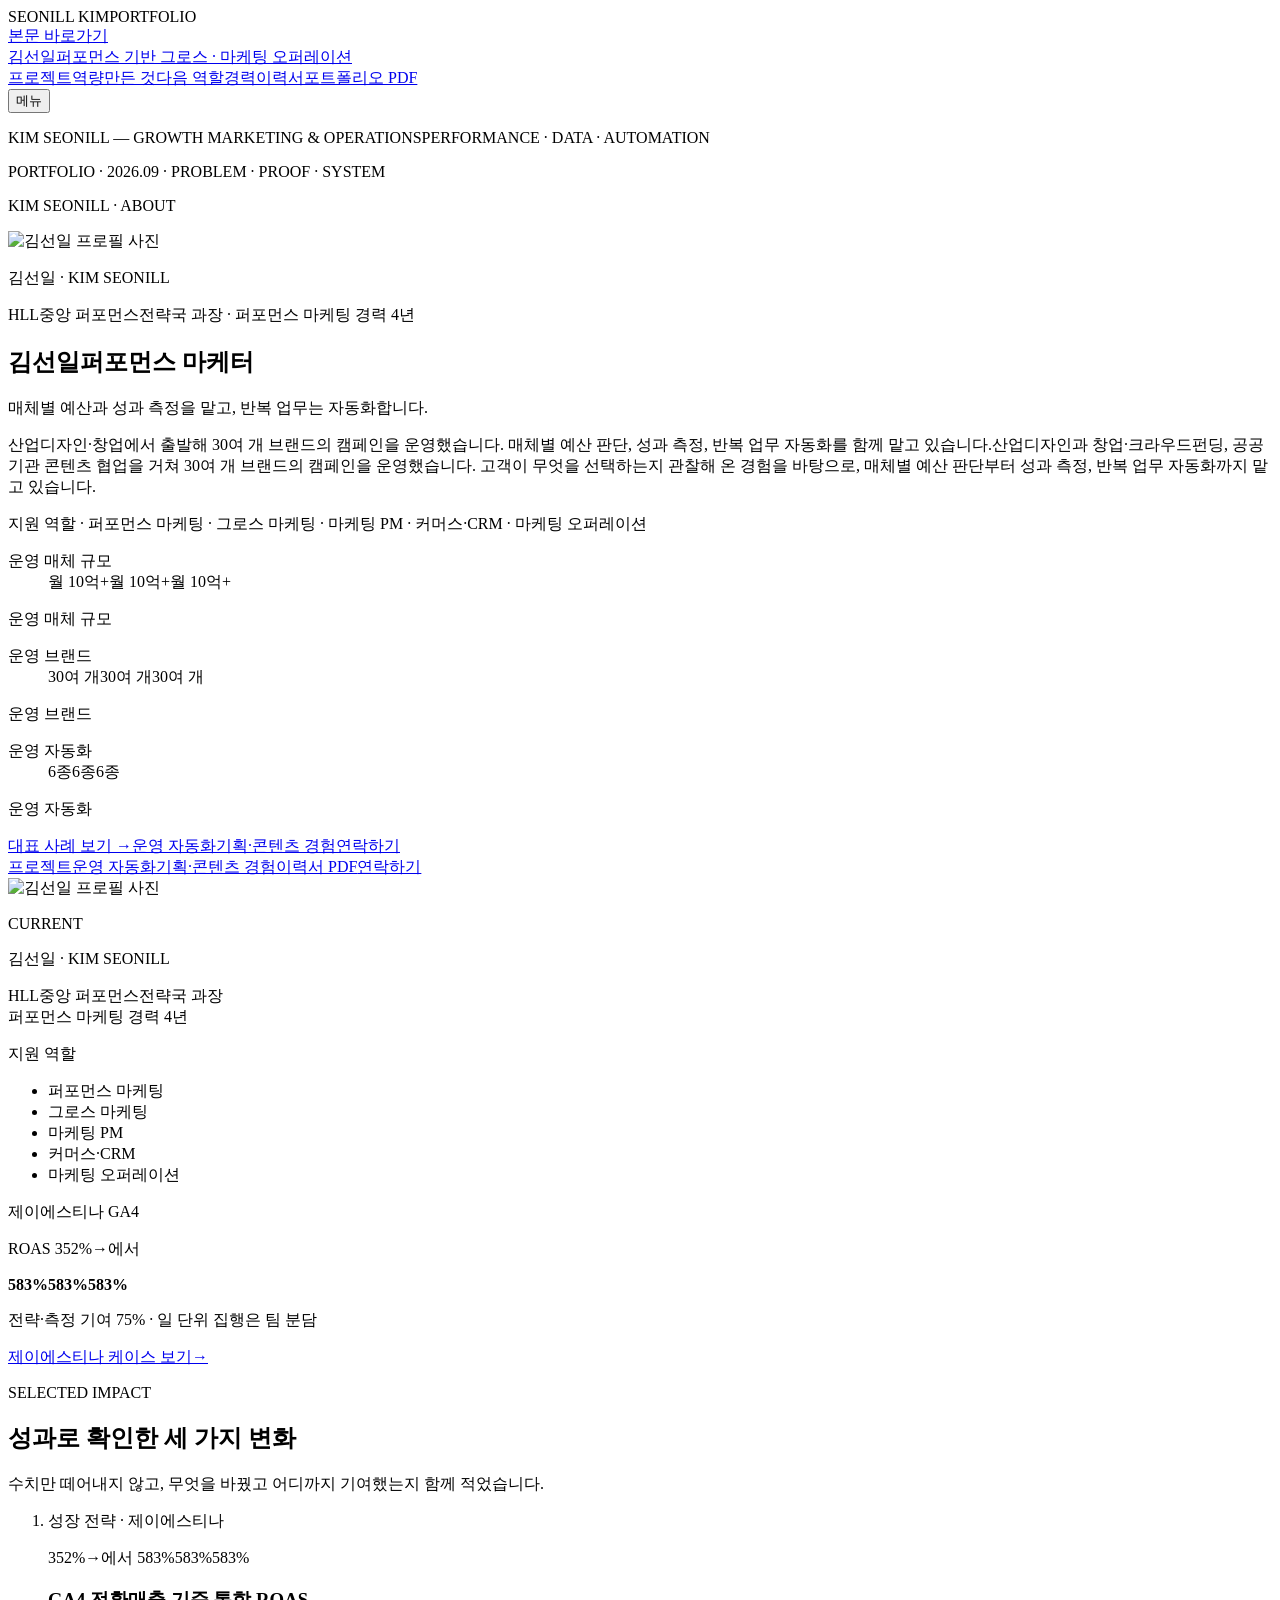
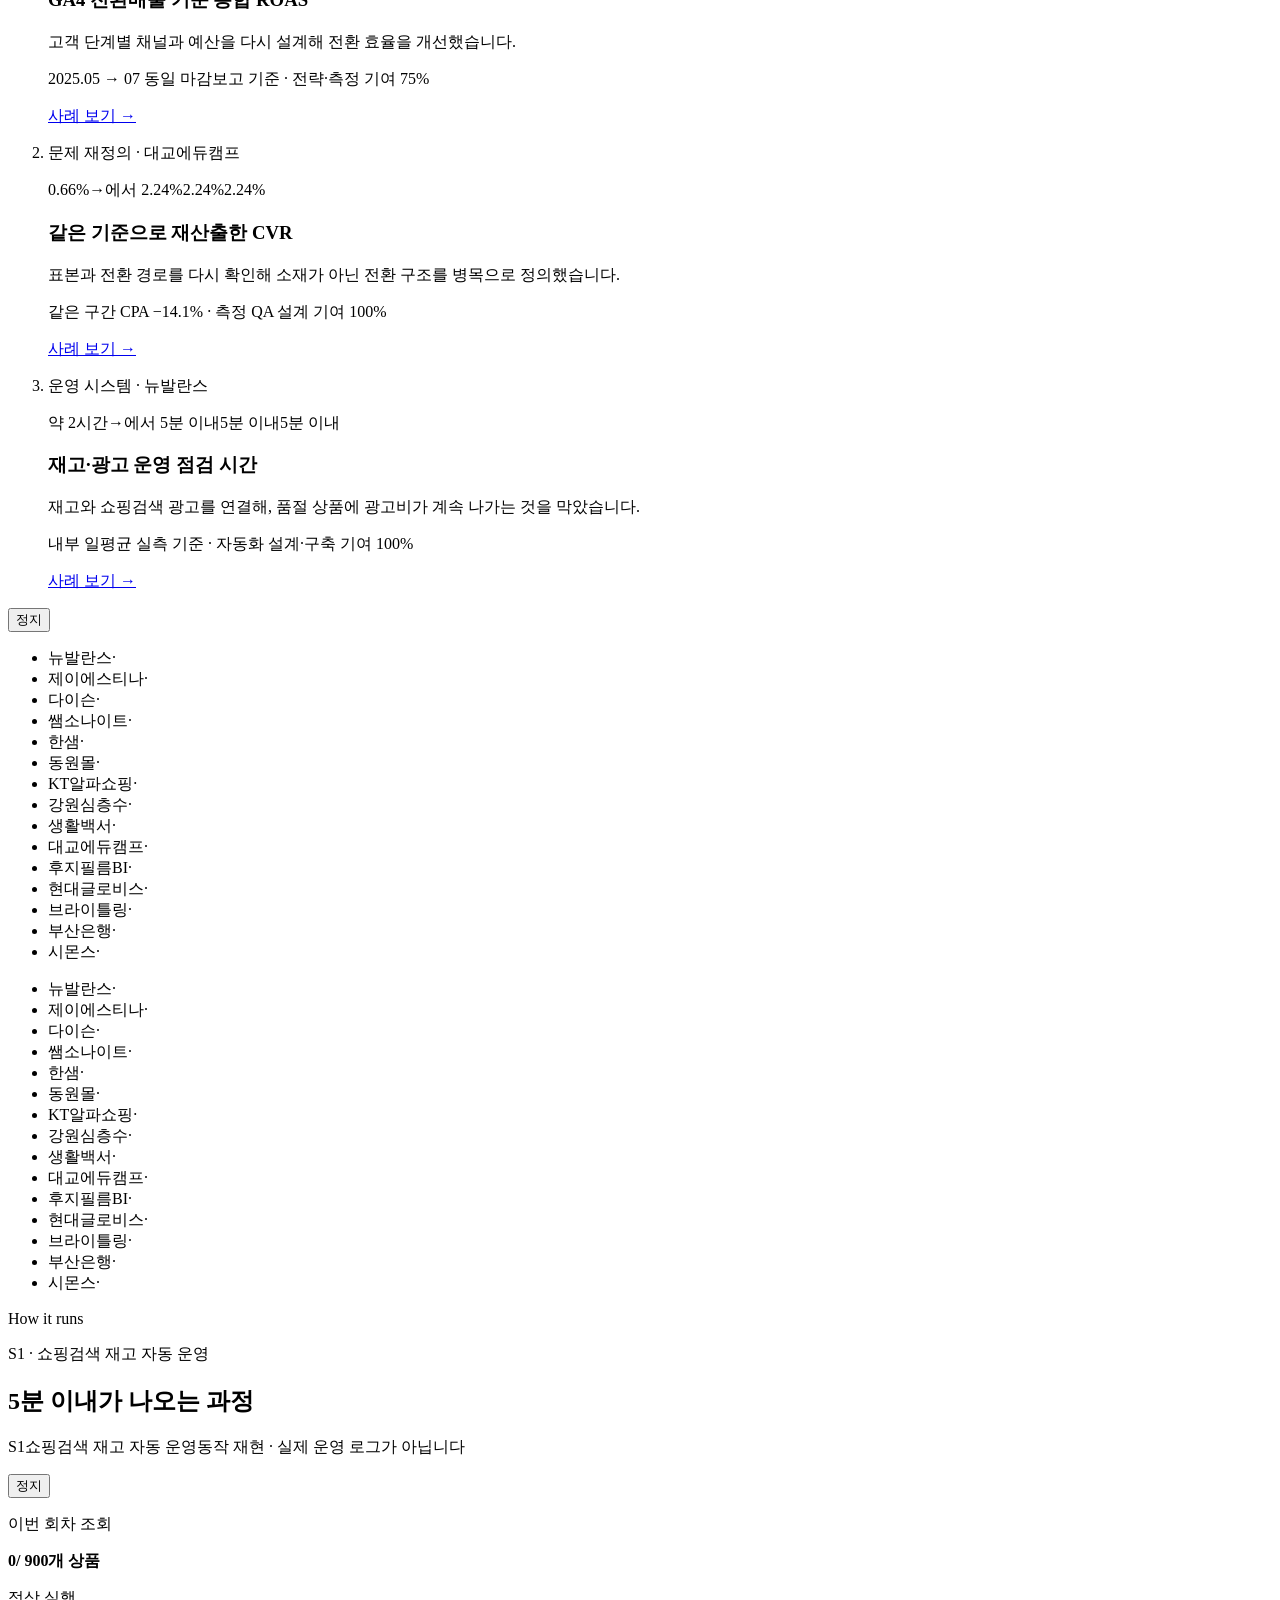
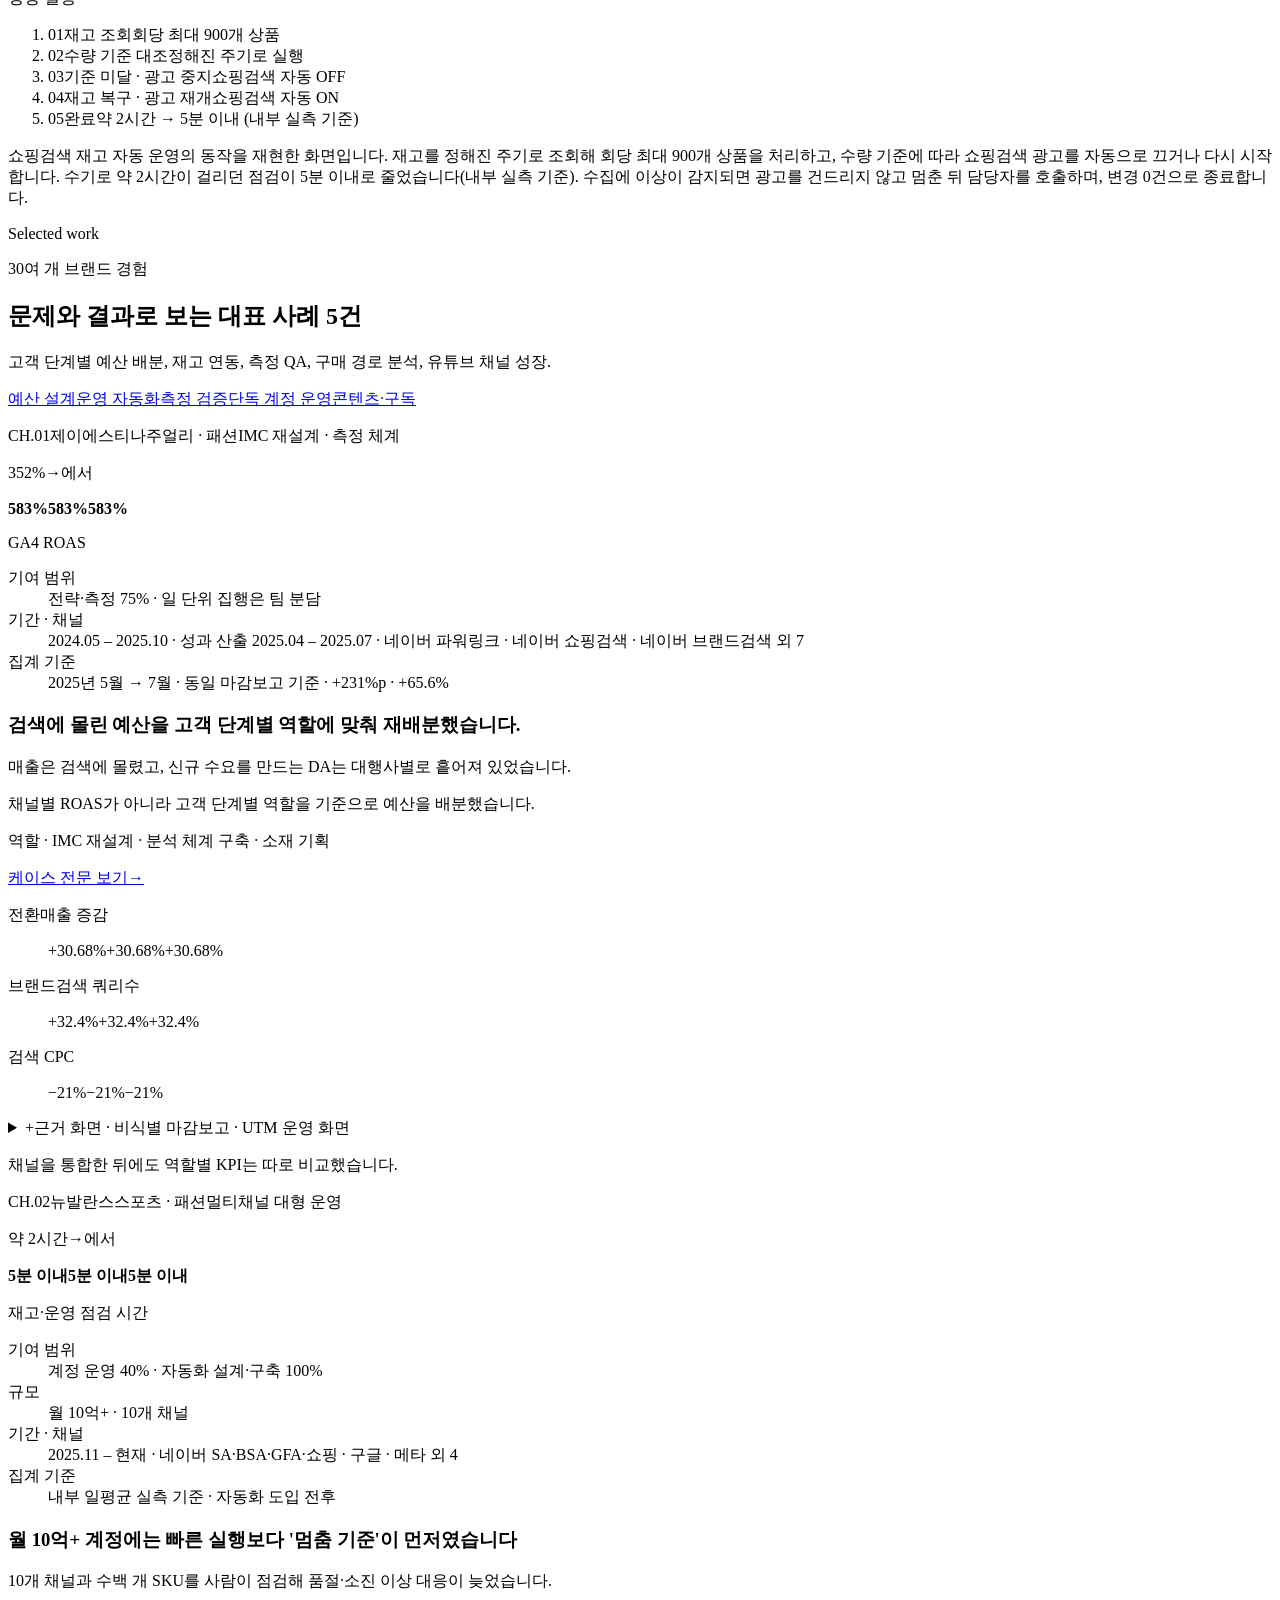
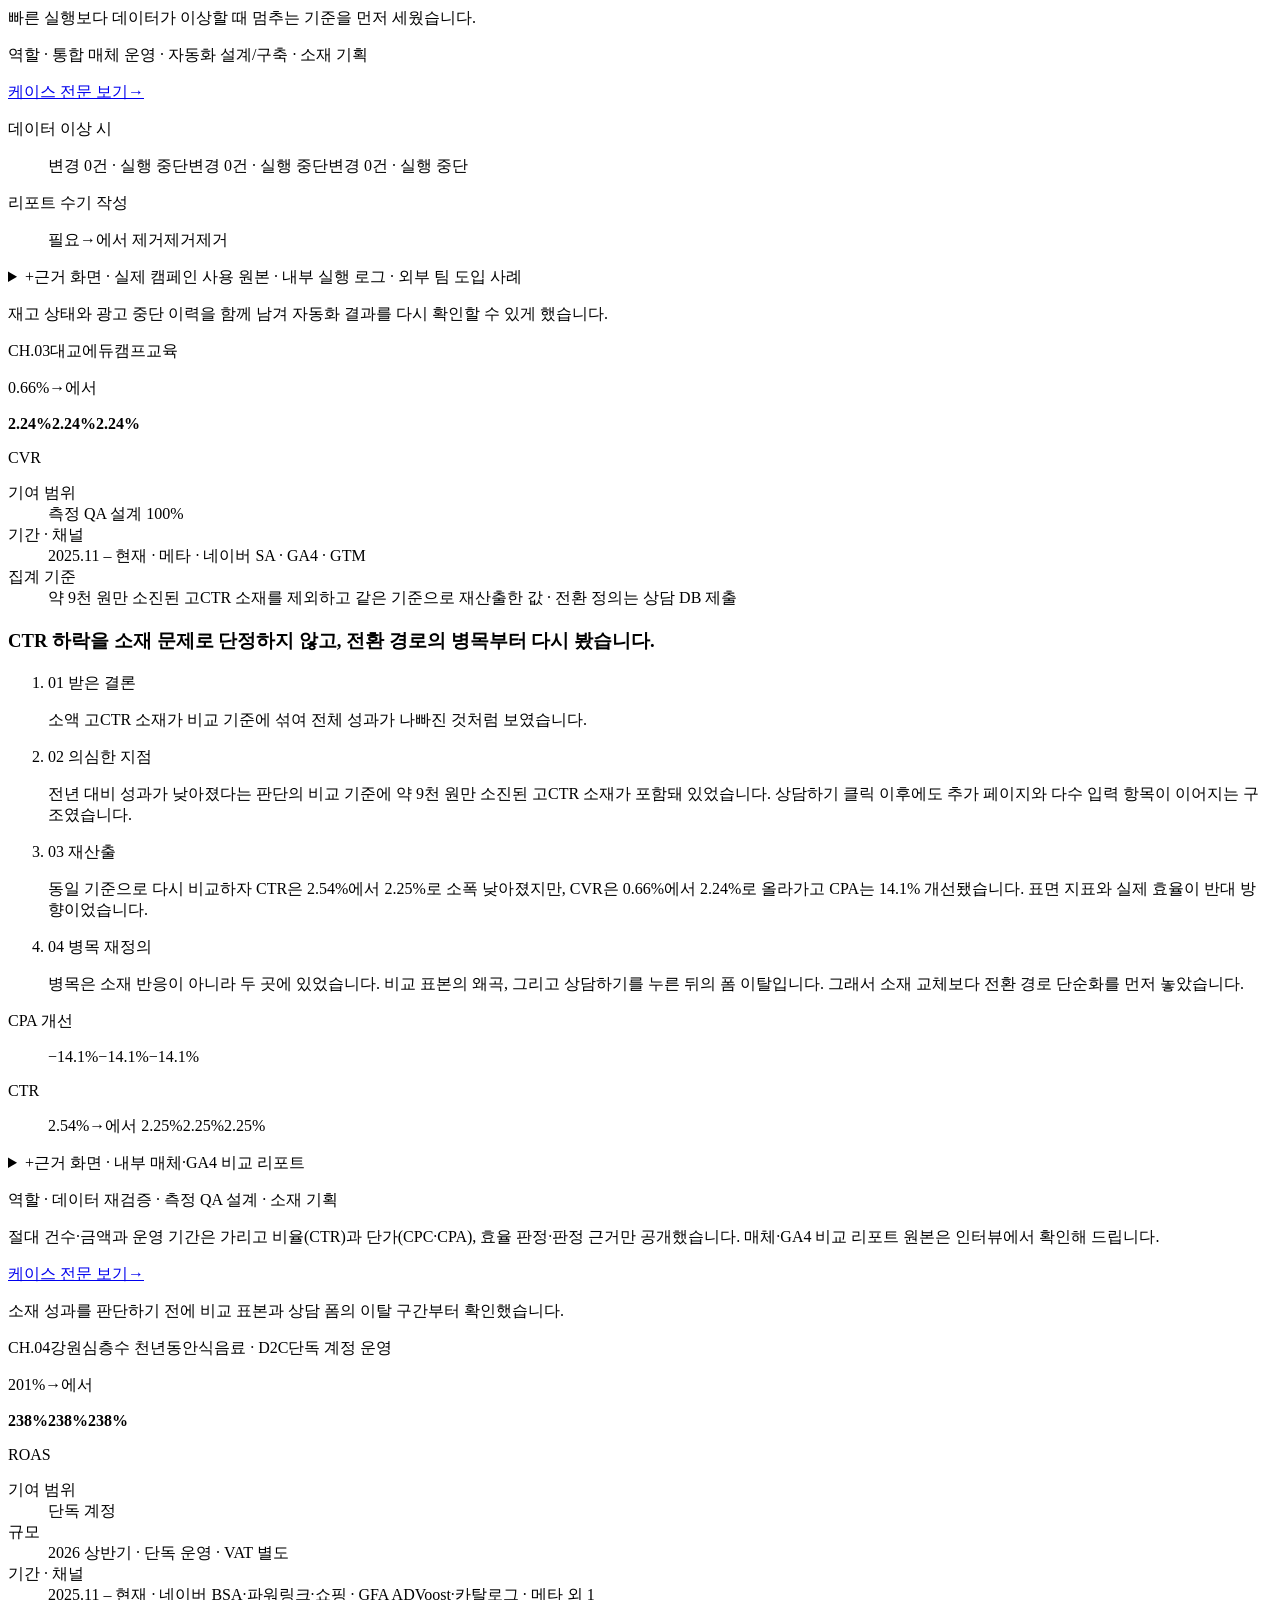
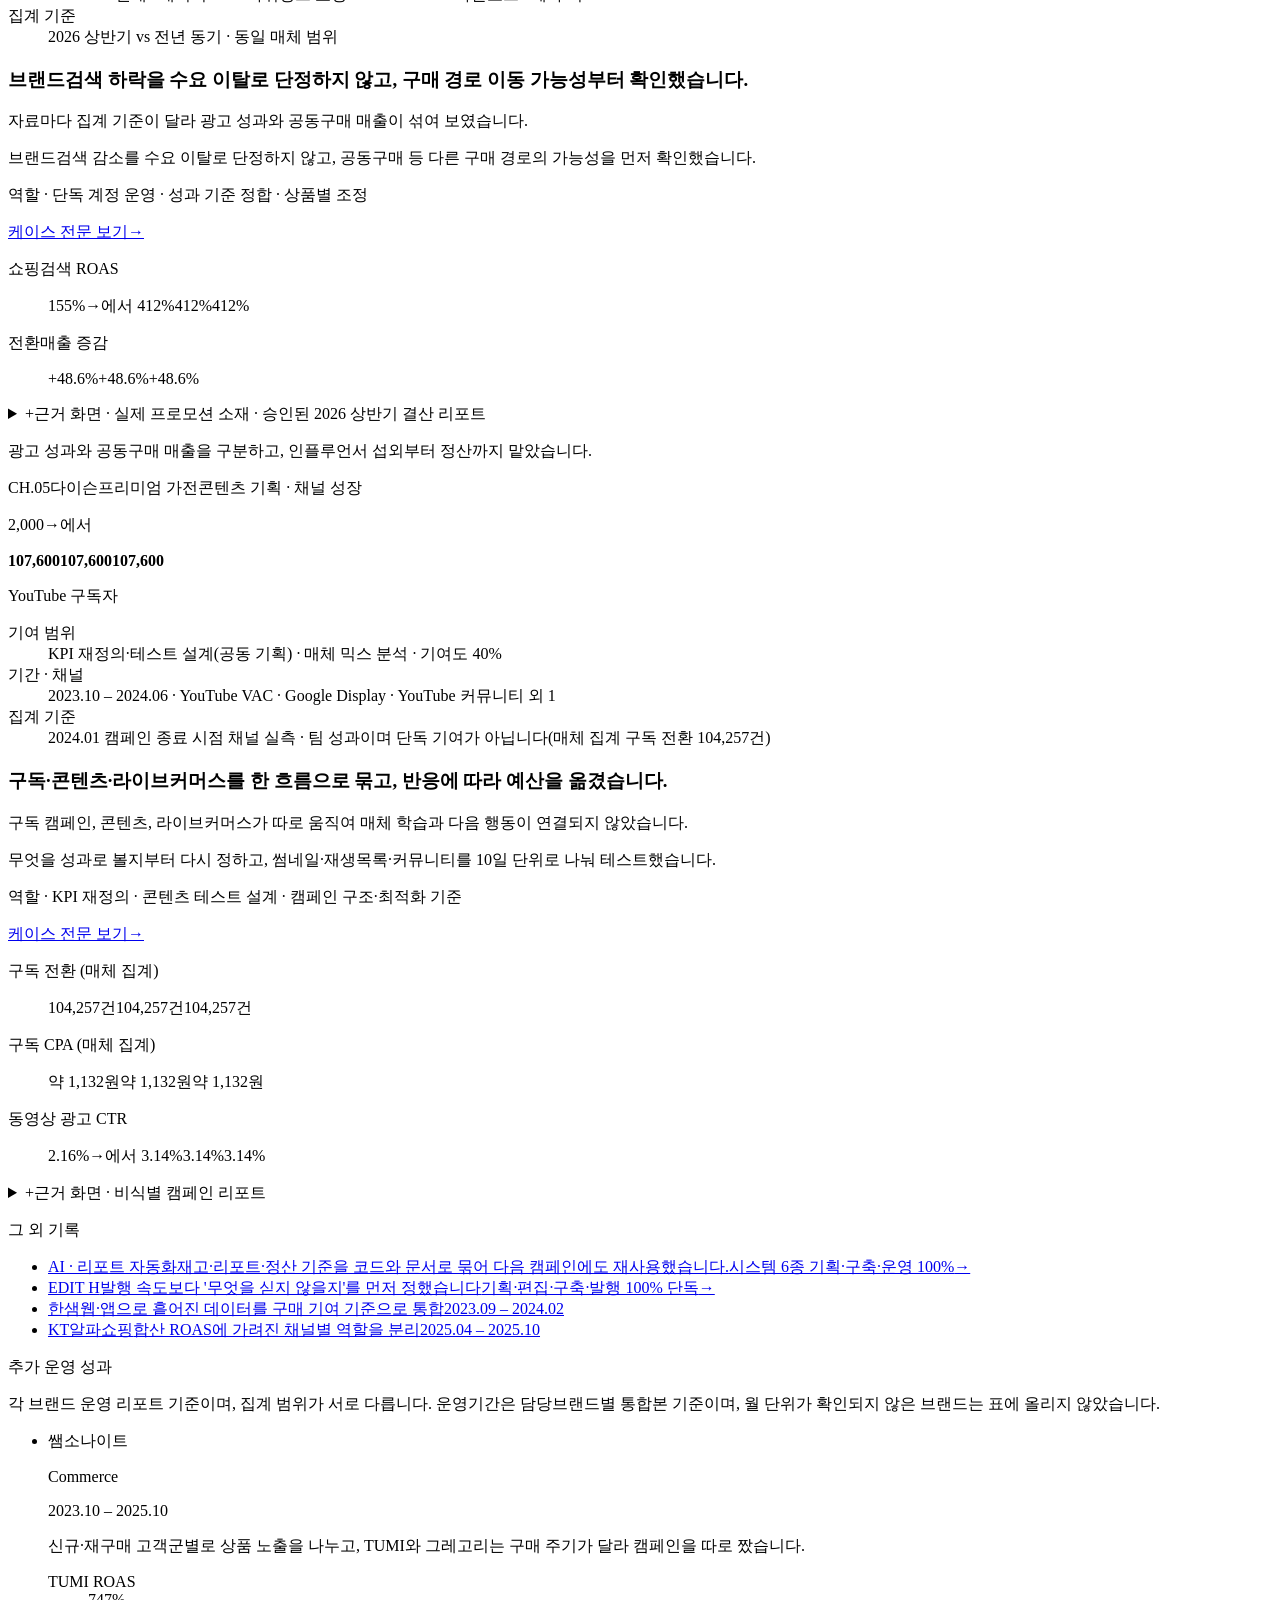
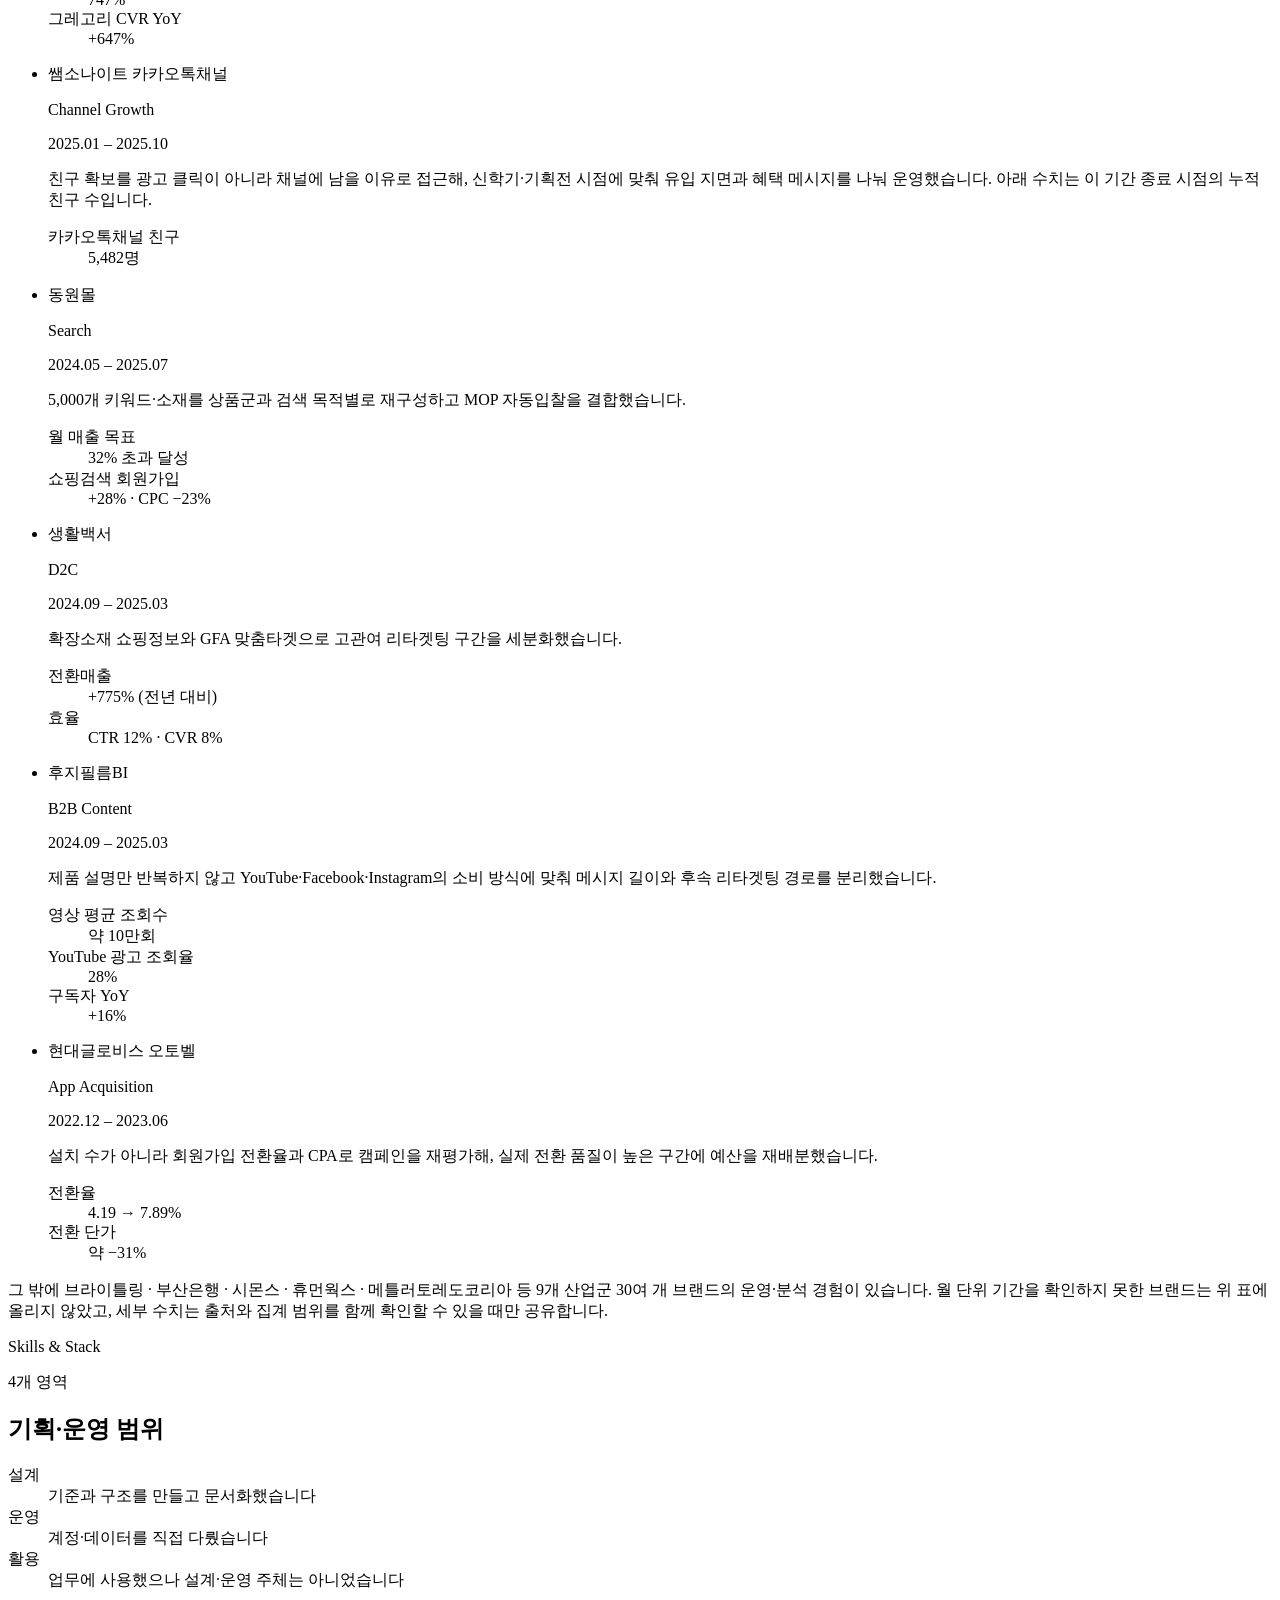
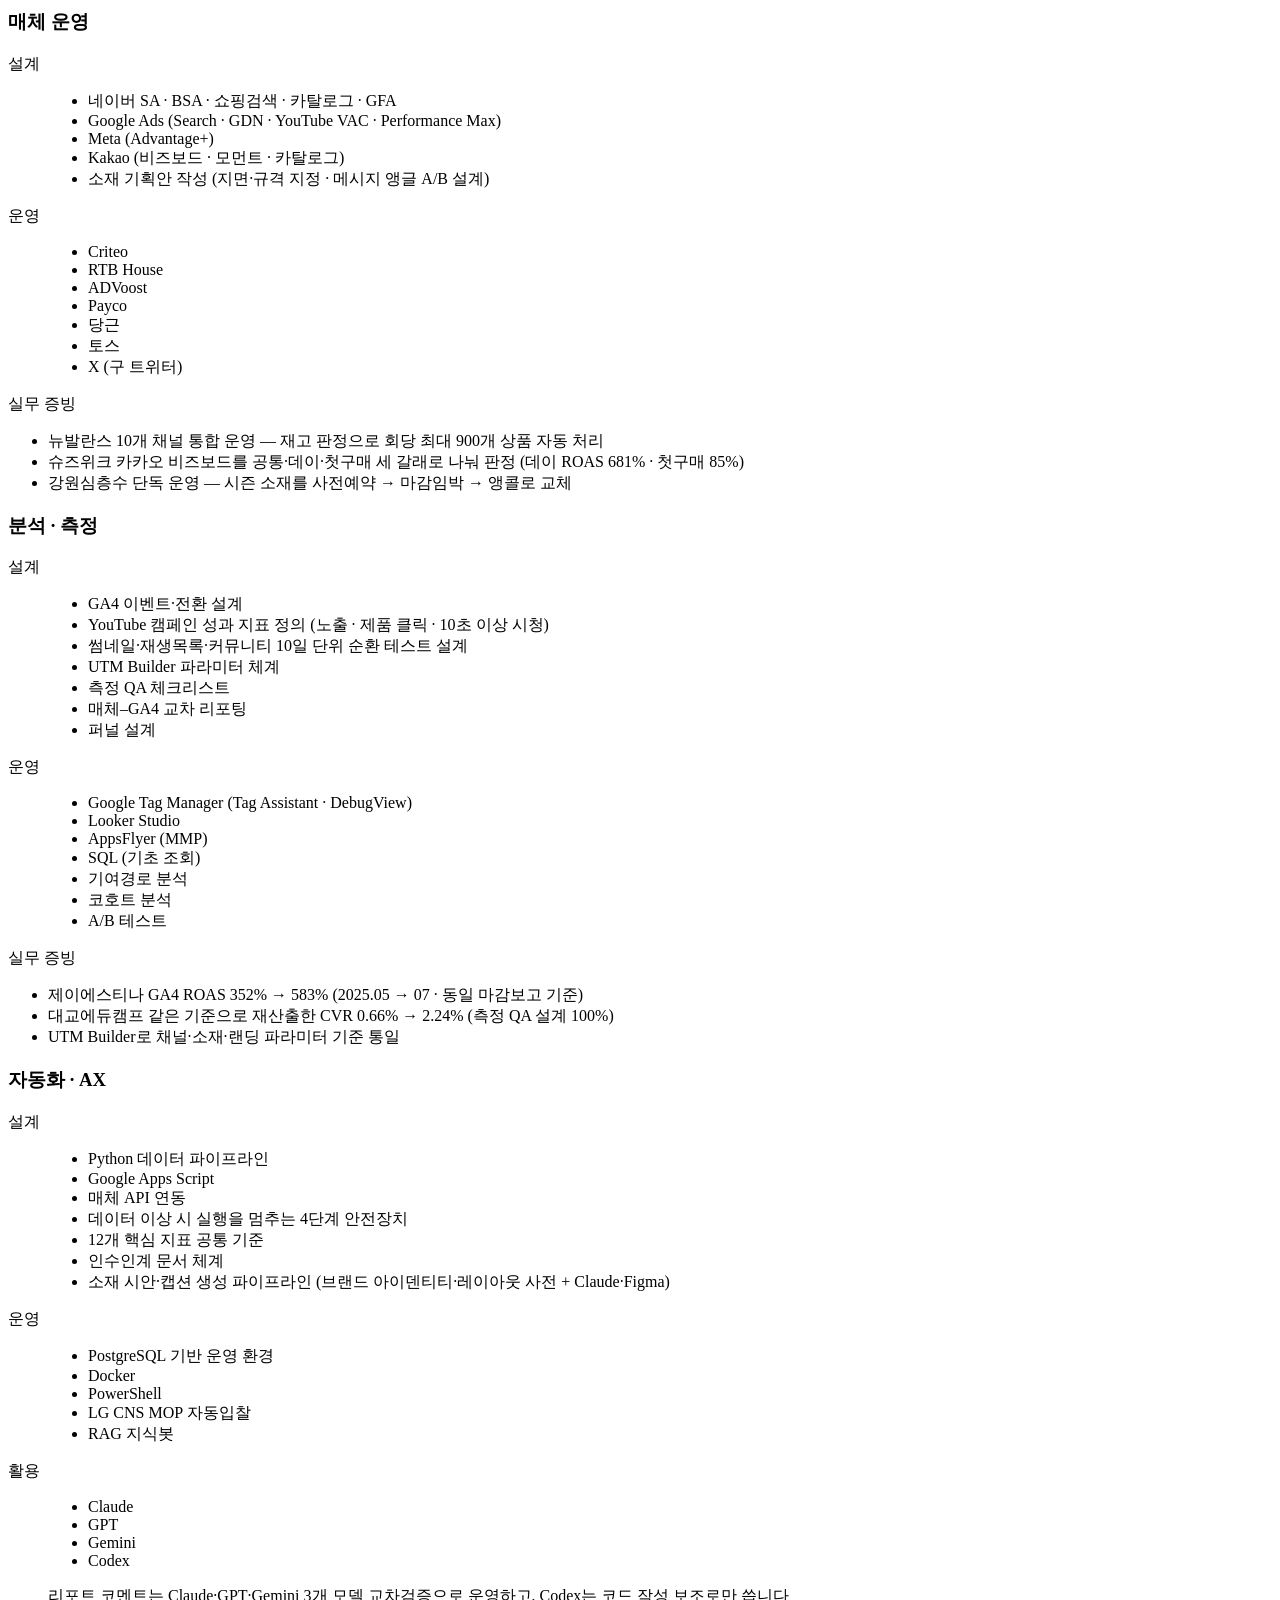
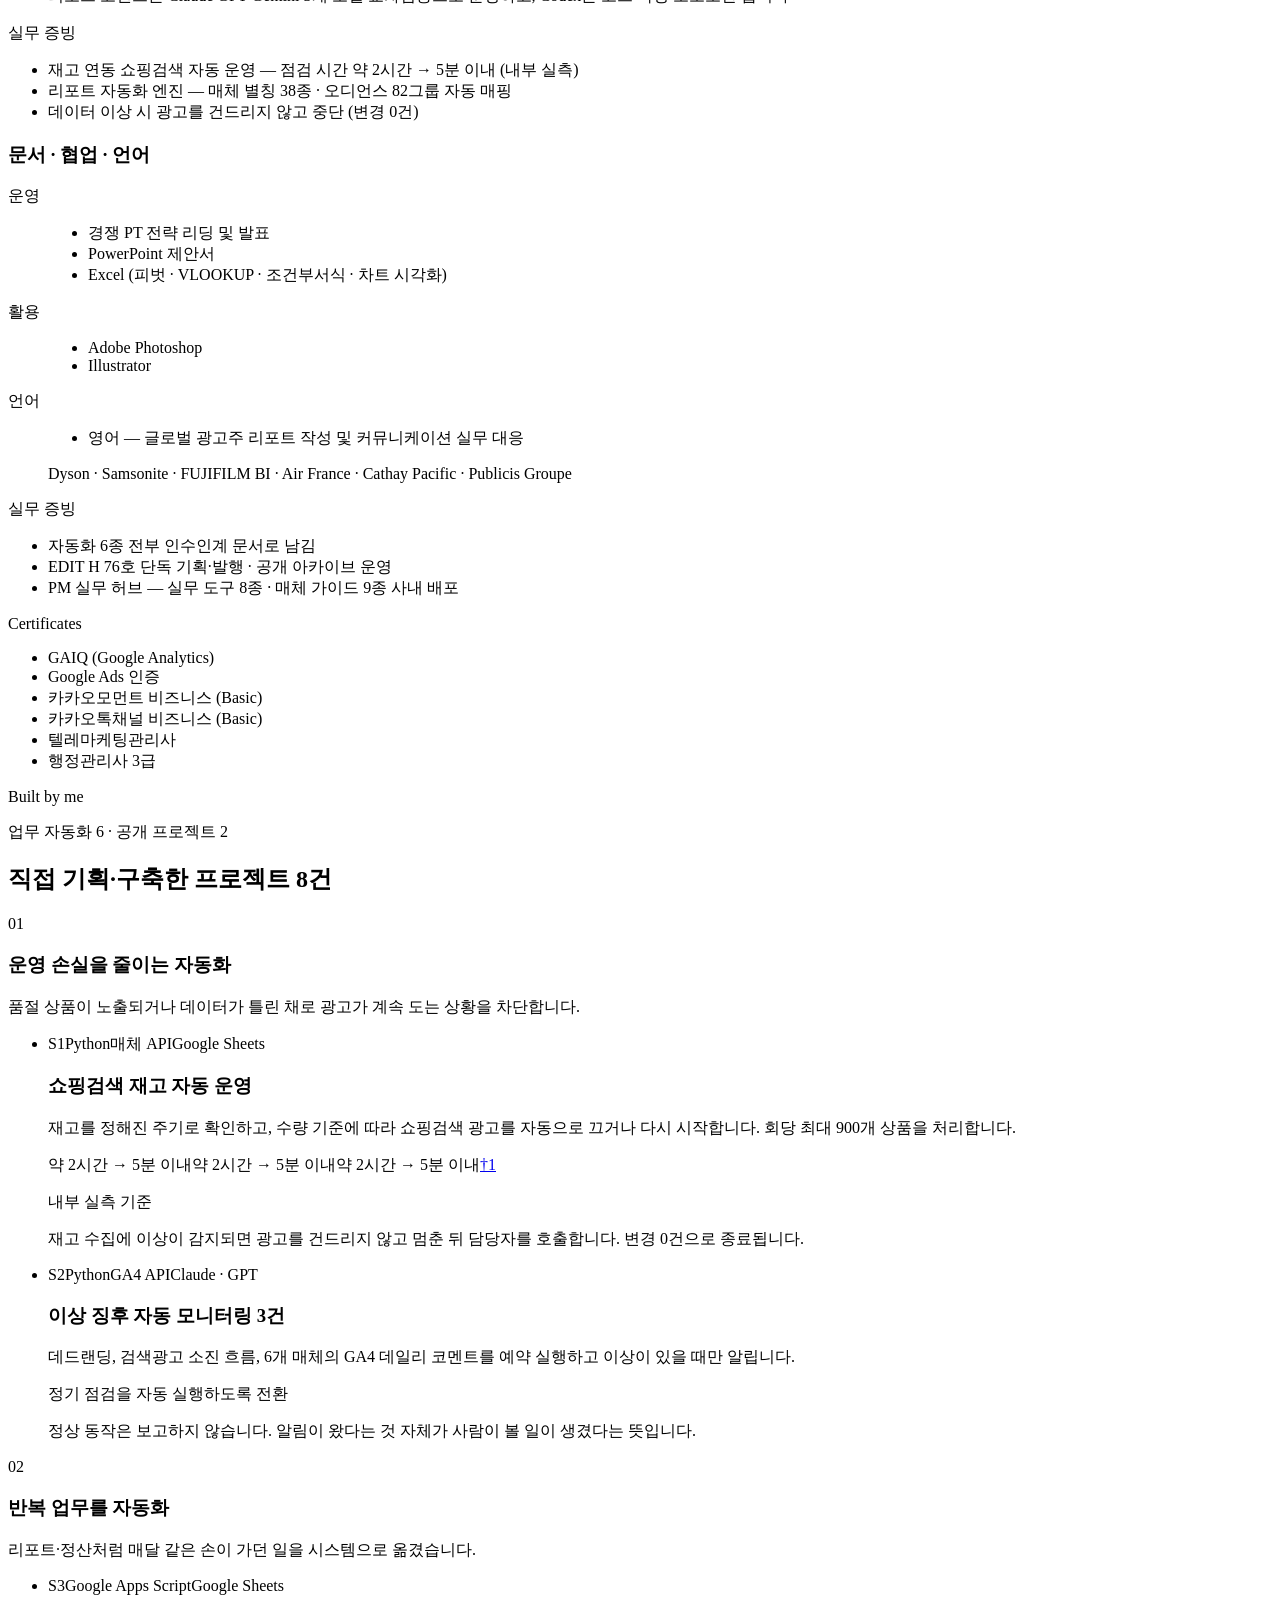
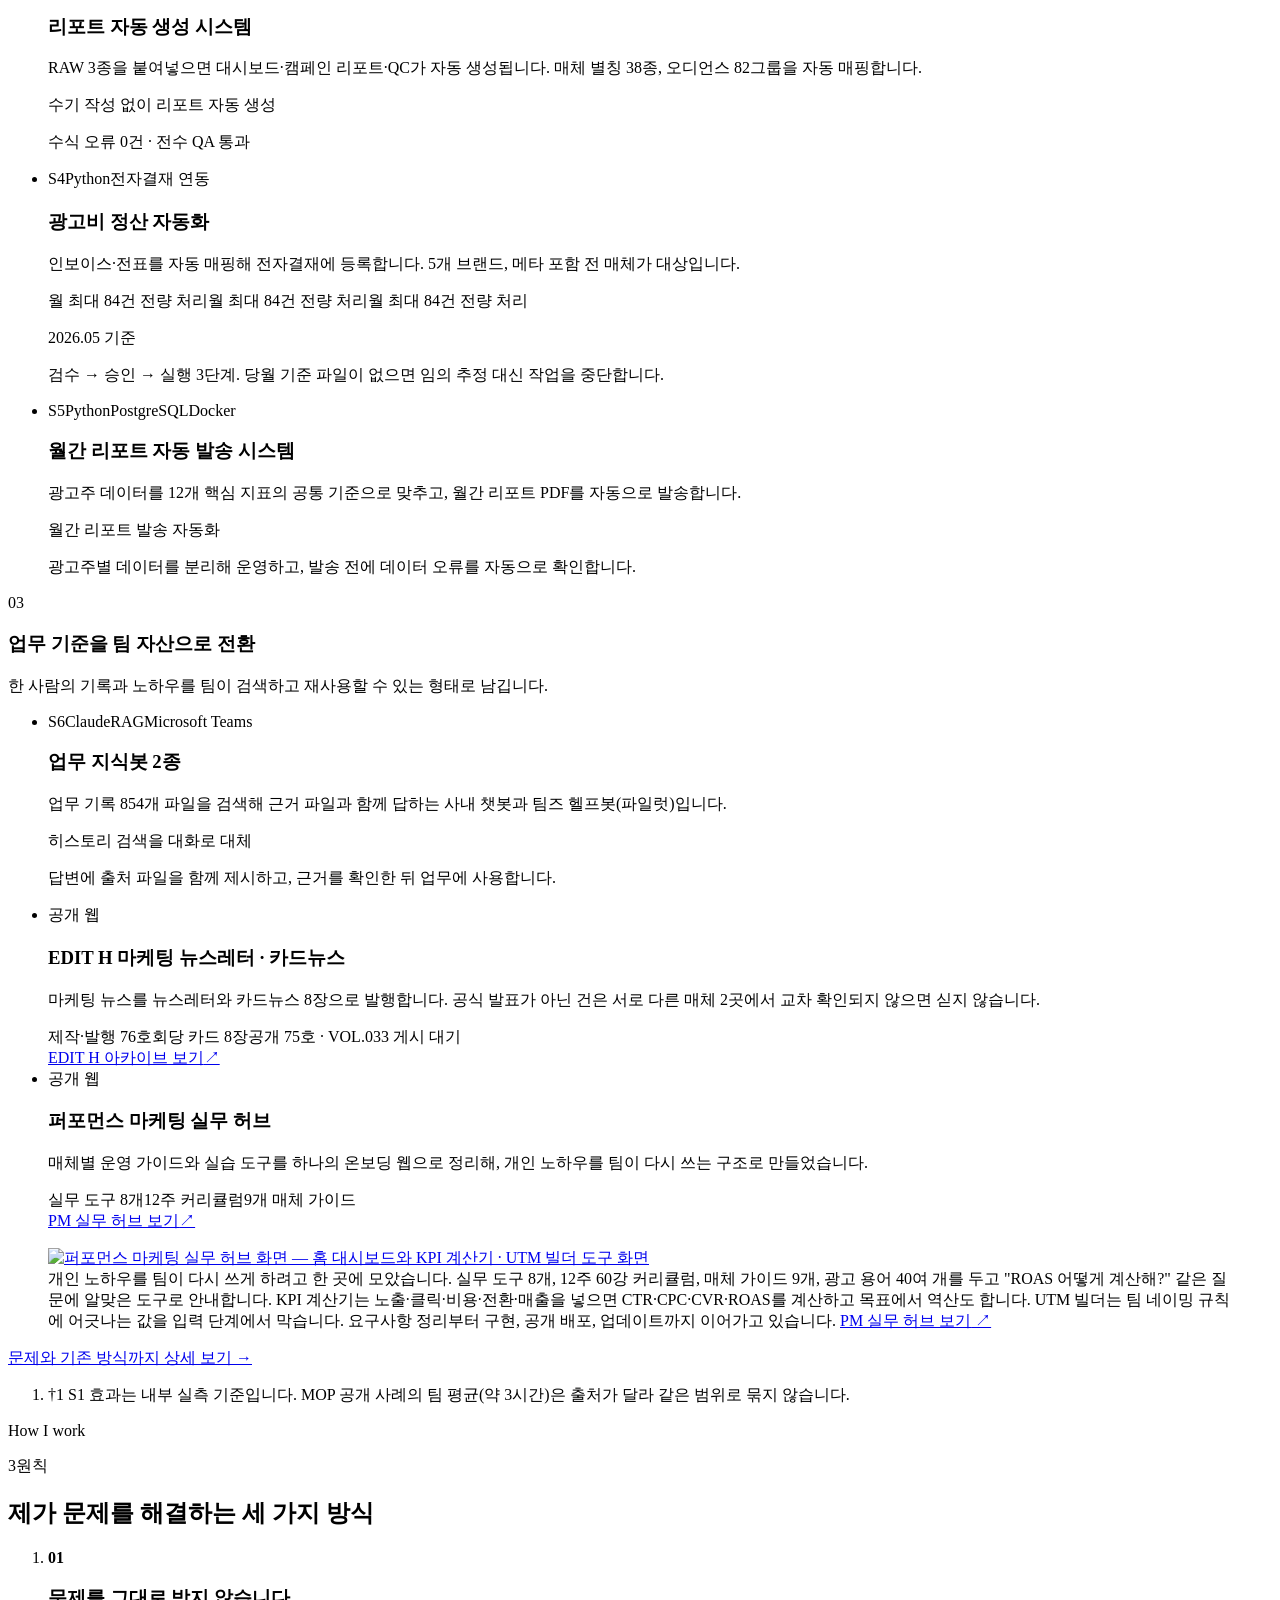
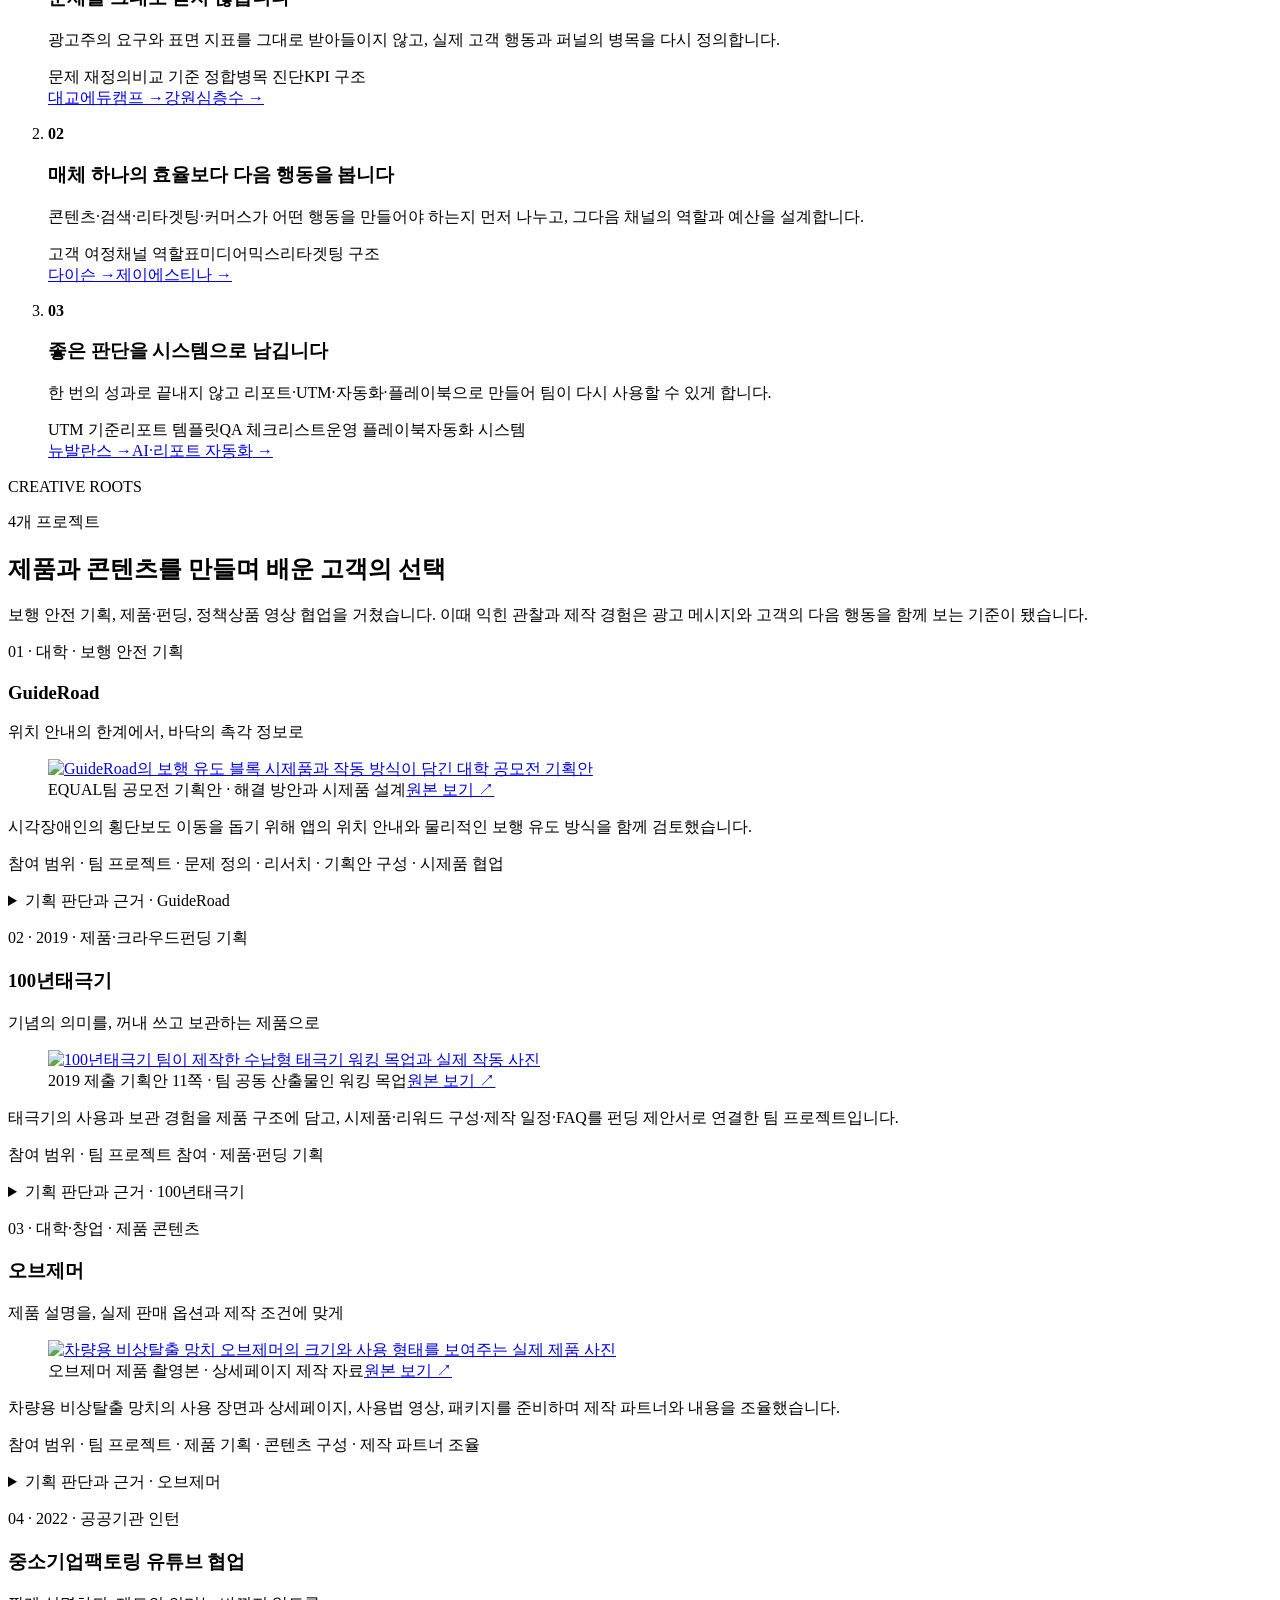
==== commit 32ea9bed: "Put-the-headline-figure-on-the-cover-and-move-the-live-demo-up 첫 화면이 기존판과 사실상 같아서 개선이 보이지 않았다. 앞선 세 " ====
--- a/index.html
+++ b/index.html
@@ -1 +1 @@
-<!DOCTYPE html><html lang="ko"><head><meta charSet="utf-8"/><meta name="viewport" content="width=device-width, initial-scale=1"/><link rel="preload" href="/kim-seonil-portfolio_260908/fonts/Archivo-Var.woff2" as="font" crossorigin="" type="font/woff2"/><link rel="preload" href="/kim-seonil-portfolio_260908/fonts/Pretendard-Regular.woff2" as="font" crossorigin="" type="font/woff2"/><link rel="preload" href="/kim-seonil-portfolio_260908/fonts/Pretendard-SemiBold.woff2" as="font" crossorigin="" type="font/woff2"/><link rel="preload" href="/kim-seonil-portfolio_260908/fonts/Pretendard-Bold.woff2" as="font" crossorigin="" type="font/woff2"/><link rel="preload" href="/kim-seonil-portfolio_260908/fonts/JetBrainsMono-Var.woff2" as="font" crossorigin="" type="font/woff2"/><link rel="preload" href="/kim-seonil-portfolio_260908/profile-kim-seonil.jpeg" as="image"/><link rel="stylesheet" href="/kim-seonil-portfolio_260908/_next/static/chunks/21zc_anoviy-j.css" data-precedence="next"/><link rel="preload" as="script" fetchPriority="low" href="/kim-seonil-portfolio_260908/_next/static/chunks/310vm2bl3xxpt.js"/><script src="/kim-seonil-portfolio_260908/_next/static/chunks/19mx3mg6lkumu.js" async=""></script><script src="/kim-seonil-portfolio_260908/_next/static/chunks/08ttfj81-47mu.js" async=""></script><script src="/kim-seonil-portfolio_260908/_next/static/chunks/07s9zm465ufom.js" async=""></script><script src="/kim-seonil-portfolio_260908/_next/static/chunks/turbopack-0j9h799baj8nx.js" async=""></script><script src="/kim-seonil-portfolio_260908/_next/static/chunks/1dvkwxbyddkao.js" async="" crossorigin=""></script><script src="/kim-seonil-portfolio_260908/_next/static/chunks/1w38i3_fu_cri.js" async="" crossorigin=""></script><script src="/kim-seonil-portfolio_260908/_next/static/chunks/2kvz1-kaop-qp.js" async="" crossorigin=""></script><meta name="theme-color" content="#0b0d10"/><title>김선일 | 퍼포먼스 기반 그로스 · 마케팅 오퍼레이션</title><meta name="description" content="문제를 정의하고 성과로 검증한 뒤, 다시 쓸 수 있는 운영 구조로 남겨 온 김선일의 그로스·퍼포먼스 마케팅 포트폴리오입니다."/><meta name="author" content="김선일"/><meta name="robots" content="noindex, nofollow, noarchive, nosnippet"/><meta name="googlebot" content="noindex, nofollow, noarchive, nosnippet"/><meta name="copyright" content="© 2026 KIM SEONILL"/><meta name="content-owner" content="KIM SEONILL"/><meta name="usage-rights" content="All rights reserved. Unauthorized reproduction prohibited."/><meta property="og:title" content="김선일 | 퍼포먼스 기반 그로스 · 마케팅 오퍼레이션"/><meta property="og:description" content="문제를 정의하고 성과로 검증한 뒤, 다시 쓸 수 있는 운영 구조로 남겨 온 김선일의 그로스·퍼포먼스 마케팅 포트폴리오입니다."/><meta property="og:url" content="https://vetnam555-del.github.io/kim-seonil-portfolio_260908/"/><meta property="og:site_name" content="KIM SEONILL Portfolio"/><meta property="og:locale" content="ko_KR"/><meta property="og:image" content="https://vetnam555-del.github.io/kim-seonil-portfolio_260908/og-image.png"/><meta property="og:image:width" content="1200"/><meta property="og:image:height" content="630"/><meta property="og:image:alt" content="김선일 그로스 마케팅 · 마케팅 오퍼레이션 포트폴리오"/><meta property="og:type" content="website"/><meta name="twitter:card" content="summary_large_image"/><meta name="twitter:title" content="김선일 | 퍼포먼스 기반 그로스 · 마케팅 오퍼레이션"/><meta name="twitter:description" content="문제를 정의하고 성과로 검증한 뒤, 다시 쓸 수 있는 운영 구조로 남겨 온 김선일의 그로스·퍼포먼스 마케팅 포트폴리오입니다."/><meta name="twitter:image" content="https://vetnam555-del.github.io/kim-seonil-portfolio_260908/og-image.png"/><meta name="twitter:image:alt" content="김선일 그로스 마케팅 · 마케팅 오퍼레이션 포트폴리오"/><meta name="twitter:image:width" content="1200"/><meta name="twitter:image:height" content="630"/><link rel="icon" href="/kim-seonil-portfolio_260908/favicon.svg" type="image/svg+xml"/><link rel="icon" href="/kim-seonil-portfolio_260908/favicon-32.png" sizes="32x32" type="image/png"/><link rel="apple-touch-icon" href="/kim-seonil-portfolio_260908/apple-touch-icon.png" sizes="180x180"/><style>@font-face{font-family:"Pretendard";src:url("/kim-seonil-portfolio_260908/fonts/Pretendard-Regular.woff2") format("woff2");font-weight:400;font-display:swap}@font-face{font-family:"Pretendard";src:url("/kim-seonil-portfolio_260908/fonts/Pretendard-SemiBold.woff2") format("woff2");font-weight:600;font-display:swap}@font-face{font-family:"Pretendard";src:url("/kim-seonil-portfolio_260908/fonts/Pretendard-Bold.woff2") format("woff2");font-weight:700;font-display:swap}@font-face{font-family:"Pretendard";src:url("/kim-seonil-portfolio_260908/fonts/Pretendard-Black.woff2") format("woff2");font-weight:900;font-display:swap}@font-face{font-family:"Archivo";src:url("/kim-seonil-portfolio_260908/fonts/Archivo-Var.woff2") format("woff2-variations");font-weight:100 900;font-stretch:62% 125%;font-display:swap}@font-face{font-family:"JetBrains Mono";src:url("/kim-seonil-portfolio_260908/fonts/JetBrainsMono-Var.woff2") format("woff2-variations");font-weight:100 800;font-display:swap}</style><noscript><style>[style*="opacity:0"],[style*="opacity: 0"]{opacity:1!important;transform:none!important}.count-up-visual{display:none!important}.count-up-measure{visibility:visible!important}</style></noscript><script src="/kim-seonil-portfolio_260908/_next/static/chunks/0cz1d0mv5g_q7.js" noModule=""></script></head><body class="content-protected"><div hidden=""><!--$--><!--/$--></div><div class="content-owner-mark" aria-hidden="true"><span>SEONILL KIM</span><span>PORTFOLIO</span></div><div class="scroll-progress" aria-hidden="true"></div><a href="#main" class="skip-link">본문 바로가기</a><header class="site-header fixed inset-x-0 top-0 z-50 bg-ink/92 backdrop-blur-md transition-colors border-b border-transparent"><div class="mx-auto flex h-[72px] w-full max-w-[1240px] items-center justify-between px-5 sm:px-10"><a class="-ml-2 inline-flex min-h-[44px] items-center px-2 font-mono text-mono font-bold tracking-[0.02em] text-on-ink" aria-label="김선일 포트폴리오 처음으로" href="/kim-seonil-portfolio_260908/">김선일<span class="ml-2 hidden text-caption font-normal text-on-ink-2 sm:inline">퍼포먼스 기반 그로스 · 마케팅 오퍼레이션</span></a><nav class="hidden items-center gap-4 lg:flex" aria-label="주요 메뉴"><a class="inline-flex min-h-[44px] items-center text-small font-normal transition-colors text-on-ink-2 hover:text-on-ink" href="/kim-seonil-portfolio_260908/#projects">프로젝트</a><a class="inline-flex min-h-[44px] items-center text-small font-normal transition-colors text-on-ink-2 hover:text-on-ink" href="/kim-seonil-portfolio_260908/#skills">역량</a><a class="inline-flex min-h-[44px] items-center text-small font-normal transition-colors text-on-ink-2 hover:text-on-ink" href="/kim-seonil-portfolio_260908/#automation">만든 것</a><a class="inline-flex min-h-[44px] items-center text-small font-normal transition-colors text-on-ink-2 hover:text-on-ink" href="/kim-seonil-portfolio_260908/#why-studio">다음 역할</a><a class="inline-flex min-h-[44px] items-center text-small font-normal transition-colors text-on-ink-2 hover:text-on-ink" href="/kim-seonil-portfolio_260908/#career">경력</a><a class="inline-flex min-h-[44px] items-center border border-rule-ink px-4 font-mono text-caption font-bold text-on-ink transition-colors hover:border-signal-ink hover:text-signal-ink" href="/kim-seonil-portfolio_260908/resume/">이력서</a><a href="/kim-seonil-portfolio_260908/kim-seonil-performance-marketing-portfolio.pdf?v=20260907" download="" class="inline-flex min-h-[44px] items-center border border-signal-ink px-4 font-mono text-caption font-bold text-signal-ink transition-colors hover:bg-signal-ink hover:text-ink" aria-label="김선일 퍼포먼스 마케팅 포트폴리오 PDF 다운로드">포트폴리오 PDF</a></nav><button type="button" class="inline-flex min-h-[44px] min-w-[44px] items-center justify-center border border-rule-ink px-3 font-mono text-caption font-bold text-on-ink transition-colors lg:hidden" aria-expanded="false" aria-controls="mobile-nav" aria-label="주요 메뉴 열기">메뉴</button></div><nav id="mobile-nav" hidden="" class="mobile-nav border-t border-rule-ink bg-ink px-5 pb-5 sm:px-10 lg:hidden" aria-label="주요 메뉴"><a class="flex min-h-[52px] items-center border-b border-rule-ink-2 text-body font-normal text-on-ink" href="/kim-seonil-portfolio_260908/#projects">프로젝트</a><a class="flex min-h-[52px] items-center border-b border-rule-ink-2 text-body font-normal text-on-ink" href="/kim-seonil-portfolio_260908/#skills">역량</a><a class="flex min-h-[52px] items-center border-b border-rule-ink-2 text-body font-normal text-on-ink" href="/kim-seonil-portfolio_260908/#automation">만든 것</a><a class="flex min-h-[52px] items-center border-b border-rule-ink-2 text-body font-normal text-on-ink" href="/kim-seonil-portfolio_260908/#why-studio">다음 역할</a><a class="flex min-h-[52px] items-center border-b border-rule-ink-2 text-body font-normal text-on-ink" href="/kim-seonil-portfolio_260908/#career">경력</a><div class="mt-4 grid gap-2 grid-cols-2"><a class="flex min-h-[52px] items-center justify-center bg-on-ink px-3 text-body font-bold text-ink" href="/kim-seonil-portfolio_260908/resume/">이력서</a><a href="/kim-seonil-portfolio_260908/kim-seonil-performance-marketing-portfolio.pdf?v=20260907" download="" class="flex min-h-[52px] items-center justify-center border border-signal-ink px-3 text-body font-bold text-signal-ink" aria-label="김선일 퍼포먼스 마케팅 포트폴리오 PDF 다운로드">포트폴리오 PDF</a></div></nav><div data-testid="scroll-progress" class="absolute inset-x-0 bottom-0 h-[2px] origin-left bg-signal-ink motion-reduce:hidden" style="transform:scaleX(0)" aria-hidden="true"></div></header><main id="main"><section id="hero" class="on-ink bg-ink text-on-ink general-hero"><div class="mx-auto w-full max-w-[1240px] px-5 sm:px-10 "><div class="hero-enter hero-masthead flex flex-wrap items-baseline justify-between gap-x-6 gap-y-1 border-t-2 border-rule-ink pt-[72px] font-mono text-[0.6875rem] font-bold sm:pt-[88px]" style="--hero-delay:30ms"><p class="flex flex-wrap items-baseline gap-x-3 gap-y-0.5 tracking-[0.12em] text-on-ink uppercase"><span>KIM SEONILL — GROWTH MARKETING &amp; OPERATIONS</span><span class="hidden font-normal tracking-[0.08em] text-on-ink-2 sm:inline">PERFORMANCE · DATA · AUTOMATION</span></p><p class="hidden tracking-normal text-on-ink-2 sm:block">PORTFOLIO · 2026.09 · PROBLEM · PROOF · SYSTEM</p></div><div class="hero-layout grid grid-cols-1 gap-x-12 gap-y-10 pb-8 pt-6 sm:pb-10 sm:pt-10 lg:grid-cols-12 lg:pb-12 lg:pt-12"><div class="lg:col-span-8"><p class="hero-enter hero-eyebrow font-mono text-mono font-bold tracking-[0.08em] text-limit-ink" style="--hero-delay:100ms">KIM SEONILL · ABOUT</p><div class="hero-enter hero-profile mt-5 flex items-center gap-3 border-y border-rule-ink-2 py-3 lg:hidden" style="--hero-delay:150ms"><img src="/kim-seonil-portfolio_260908/profile-kim-seonil.jpeg" alt="김선일 프로필 사진" width="52" height="66" class="h-[66px] w-[52px] shrink-0 border border-rule-ink object-cover object-top"/><div><p class="text-small font-bold text-on-ink">김선일<!-- --> · <!-- -->KIM SEONILL</p><p class="mt-1 text-caption leading-[1.55] text-on-ink-2">HLL중앙 퍼포먼스전략국 과장 · 퍼포먼스 마케팅 경력 <!-- -->4<!-- -->년</p></div></div><h1 class="mt-6 max-w-full text-[2.25rem] leading-[1.08] font-black tracking-normal text-on-ink sm:text-[3.5rem] lg:mt-5 lg:text-[3.75rem]"><span class="hero-title-line block" style="--hero-delay:170ms">김선일</span><span class="hero-title-line block" style="--hero-delay:260ms">퍼포먼스 마케터</span></h1><p class="hero-enter mt-6 max-w-[45rem] border-l-2 border-limit-ink pl-4 text-small leading-[1.65] font-bold text-on-ink sm:text-[1.0625rem]" style="--hero-delay:390ms">매체별 예산과 성과 측정을 맡고, 반복 업무는 자동화합니다.</p><p class="hero-enter hero-intro mt-5 max-w-[44rem] text-small leading-[1.8] text-on-ink-2 sm:text-body sm:leading-[1.7]" style="--hero-delay:460ms"><span class="sm:hidden">산업디자인·창업에서 출발해 30여 개 브랜드의 캠페인을 운영했습니다. 매체별 예산 판단, 성과 측정, 반복 업무 자동화를 함께 맡고 있습니다.</span><span class="hidden sm:inline">산업디자인과 창업·크라우드펀딩, 공공기관 콘텐츠 협업을 거쳐 30여 개 브랜드의 캠페인을 운영했습니다. 고객이 무엇을 선택하는지 관찰해 온 경험을 바탕으로, 매체별 예산 판단부터 성과 측정, 반복 업무 자동화까지 맡고 있습니다.</span></p><p class="hero-enter hero-interests mt-4 font-mono text-mono leading-[1.7] text-on-ink-2 lg:hidden" style="--hero-delay:510ms"><span class="font-bold text-limit-ink">지원 역할</span> · <!-- -->퍼포먼스 마케팅 · 그로스 마케팅 · 마케팅 PM · 커머스·CRM · 마케팅 오퍼레이션</p><dl class="hero-facts mt-7 grid max-w-[34rem] grid-cols-2 gap-x-5 gap-y-5 border-t border-rule-ink-2 pt-5 sm:grid-cols-3 sm:gap-y-0"><div class="hero-fact min-w-0 " style="--hero-delay:540ms"><dt class="sr-only">운영 매체 규모</dt><dd class="text-[1.375rem] leading-[1.1] font-bold tabular-nums whitespace-nowrap text-on-ink sm:text-metric-sm"><span class="count-up" data-count-up="월 10억+" data-count-up-state="idle"><span class="count-up-measure" aria-hidden="true">월 10억+</span><span class="count-up-visual" data-count-up-visual="true" aria-hidden="true">월 10억+</span><span class="sr-only">월 10억+</span></span></dd><p aria-hidden="true" class="mt-1.5 text-caption leading-[1.45] text-on-ink-2">운영 매체 규모</p></div><div class="hero-fact min-w-0 " style="--hero-delay:610ms"><dt class="sr-only">운영 브랜드</dt><dd class="text-[1.375rem] leading-[1.1] font-bold tabular-nums whitespace-nowrap text-on-ink sm:text-metric-sm"><span class="count-up" data-count-up="30여 개" data-count-up-state="idle"><span class="count-up-measure" aria-hidden="true">30여 개</span><span class="count-up-visual" data-count-up-visual="true" aria-hidden="true">30여 개</span><span class="sr-only">30여 개</span></span></dd><p aria-hidden="true" class="mt-1.5 text-caption leading-[1.45] text-on-ink-2">운영 브랜드</p></div><div class="hero-fact min-w-0 col-span-2 sm:col-span-1" style="--hero-delay:680ms"><dt class="sr-only">운영 자동화</dt><dd class="text-[1.375rem] leading-[1.1] font-bold tabular-nums whitespace-nowrap text-on-ink sm:text-metric-sm"><span class="count-up" data-count-up="6종" data-count-up-state="idle"><span class="count-up-measure" aria-hidden="true">6종</span><span class="count-up-visual" data-count-up-visual="true" aria-hidden="true">6종</span><span class="sr-only">6종</span></span></dd><p aria-hidden="true" class="mt-1.5 text-caption leading-[1.45] text-on-ink-2">운영 자동화</p></div></dl><div class="hero-enter mt-6 hidden flex-wrap gap-3 sm:flex" style="--hero-delay:760ms"><a class="inline-flex min-h-[48px] items-center justify-center px-6 font-mono text-[0.8125rem] font-bold tracking-[0.02em] transition-colors duration-150 ease-out motion-reduce:transition-none bg-on-ink text-ink hover:bg-signal-ink hover:text-ink " href="#projects">대표 사례 보기 →</a><a class="inline-flex min-h-[48px] items-center justify-center px-6 font-mono text-[0.8125rem] font-bold tracking-[0.02em] transition-colors duration-150 ease-out motion-reduce:transition-none border border-rule-ink bg-transparent text-on-ink hover:border-signal-ink hover:text-signal-ink " href="#automation">운영 자동화</a><a class="inline-flex min-h-[48px] items-center justify-center px-6 font-mono text-[0.8125rem] font-bold tracking-[0.02em] transition-colors duration-150 ease-out motion-reduce:transition-none border border-rule-ink bg-transparent text-on-ink hover:border-signal-ink hover:text-signal-ink " href="#creative-roots">기획·콘텐츠 경험</a><a href="mailto:makefair@naver.com" class="inline-flex min-h-[44px] items-center font-mono text-small font-bold text-on-ink underline underline-offset-4 hover:text-signal-ink" aria-label="연락하기 · makefair@naver.com 이메일 주소 복사" title="이메일 주소 복사">연락하기</a><span class="sr-only" role="status" aria-live="polite"></span></div><nav class="mt-6 grid grid-cols-2 gap-2 sm:hidden" aria-label="포트폴리오 바로가기"><a href="#projects" class="inline-flex min-h-[44px] items-center justify-center bg-on-ink px-3 font-mono text-mono font-bold text-ink">프로젝트</a><a href="#automation" class="inline-flex min-h-[44px] items-center justify-center border border-rule-ink px-3 font-mono text-mono font-bold text-on-ink">운영 자동화</a><a href="#creative-roots" class="inline-flex min-h-[44px] items-center justify-center border border-rule-ink px-3 font-mono text-mono font-bold text-on-ink">기획·콘텐츠 경험</a><a href="/kim-seonil-portfolio_260908/kim-seonil-resume-public.pdf?v=20260907" download="" class="inline-flex min-h-[44px] min-w-0 items-center justify-center border border-rule-ink px-3 font-mono text-mono font-bold text-on-ink">이력서 PDF</a><a href="mailto:makefair@naver.com" class="col-span-2 inline-flex min-h-[44px] min-w-0 items-center justify-center border border-rule-ink px-3 font-mono text-mono font-bold text-on-ink" aria-label="연락하기 · makefair@naver.com 이메일 주소 복사" title="이메일 주소 복사">연락하기</a><span class="sr-only" role="status" aria-live="polite"></span></nav></div><aside class="hero-enter hero-enter-side hidden border-t border-rule-ink-2 pt-5 lg:col-span-4 lg:block lg:border-l lg:border-t-0 lg:pl-8 lg:pt-0" style="--hero-delay:250ms"><div class="flex items-start gap-4"><img src="/kim-seonil-portfolio_260908/profile-kim-seonil.jpeg" alt="김선일 프로필 사진" width="88" height="112" class="h-[112px] w-[88px] shrink-0 border border-rule-ink object-cover object-top"/><div><p class="font-mono text-mono font-bold text-limit-ink">CURRENT</p><p class="mt-2 text-small font-bold text-on-ink">김선일<!-- --> · <!-- -->KIM SEONILL</p><p class="mt-1 text-caption leading-[1.6] text-on-ink-2">HLL중앙 퍼포먼스전략국 과장<br/>퍼포먼스 마케팅 경력 <!-- -->4<!-- -->년</p></div></div><div class="mt-7 border-t border-rule-ink-2 pt-5"><p class="font-mono text-mono font-bold text-limit-ink">지원 역할</p><ul class="mt-3 flex flex-wrap gap-x-3 gap-y-2"><li class="text-caption text-on-ink-2">퍼포먼스 마케팅</li><li class="text-caption text-on-ink-2">그로스 마케팅</li><li class="text-caption text-on-ink-2">마케팅 PM</li><li class="text-caption text-on-ink-2">커머스·CRM</li><li class="text-caption text-on-ink-2">마케팅 오퍼레이션</li></ul></div></aside></div></div></section><section id="impact" class="scroll-mt-[80px] border-y border-rule bg-panel text-on-ink"><div class="mx-auto w-full max-w-[1240px] px-5 sm:px-10 "><div class="py-12 md:py-16"><div class="flex flex-wrap items-end justify-between gap-x-8 gap-y-3" data-enter="true"><div><p class="font-mono text-mono font-bold tracking-[0.08em] text-limit-ink">SELECTED IMPACT</p><h2 class="mt-3 text-h2 text-on-ink">성과로 확인한 세 가지 변화</h2></div><p class="max-w-[34rem] text-caption leading-[1.7] text-on-ink-2">수치만 떼어내지 않고, 무엇을 바꿨고 어디까지 기여했는지 함께 적었습니다.</p></div><ol class="mt-10 grid grid-cols-1 gap-y-9 border-t border-rule-ink-2 pt-8 lg:grid-cols-3 lg:gap-x-9"><li data-enter=""><p class="font-mono text-mono font-bold text-limit-ink">성장 전략<!-- --> · <!-- -->제이에스티나</p><p class="mt-4 flex flex-wrap items-end gap-x-3 gap-y-1" data-enter="wipe" style="--enter-delay:140ms"><span class="figure text-[1.25rem] leading-none text-on-ink-2">352%</span><span class="pb-0.5 font-mono text-on-ink-2" aria-hidden="true">→</span><span class="sr-only">에서 </span><span class="figure text-metric text-on-ink"><span class="count-up" data-count-up="583%" data-count-up-state="idle"><span class="count-up-measure" aria-hidden="true">583%</span><span class="count-up-visual" data-count-up-visual="true" aria-hidden="true">583%</span><span class="sr-only">583%</span></span></span></p><h3 class="mt-3 text-h3 text-on-ink">GA4 전환매출 기준 통합 ROAS</h3><p class="mt-3 text-small leading-[1.7] text-on-ink-2">고객 단계별 채널과 예산을 다시 설계해 전환 효율을 개선했습니다.</p><p class="mt-3 font-mono text-mono leading-[1.6] text-on-ink-2">2025.05 → 07 동일 마감보고 기준 · 전략·측정 기여 75%</p><a href="#case-jestina" class="group mt-4 inline-flex min-h-[44px] items-center gap-2 font-mono text-mono font-bold text-limit-ink underline underline-offset-4 hover:text-signal-ink">사례 보기 <span class="nudge" aria-hidden="true">→</span></a></li><li class="lg:border-l lg:border-rule-ink-2 lg:pl-9" data-enter="" style="--enter-delay:90ms"><p class="font-mono text-mono font-bold text-limit-ink">문제 재정의<!-- --> · <!-- -->대교에듀캠프</p><p class="mt-4 flex flex-wrap items-end gap-x-3 gap-y-1" data-enter="wipe" style="--enter-delay:230ms"><span class="figure text-[1.25rem] leading-none text-on-ink-2">0.66%</span><span class="pb-0.5 font-mono text-on-ink-2" aria-hidden="true">→</span><span class="sr-only">에서 </span><span class="figure text-metric text-on-ink"><span class="count-up" data-count-up="2.24%" data-count-up-state="idle"><span class="count-up-measure" aria-hidden="true">2.24%</span><span class="count-up-visual" data-count-up-visual="true" aria-hidden="true">2.24%</span><span class="sr-only">2.24%</span></span></span></p><h3 class="mt-3 text-h3 text-on-ink">같은 기준으로 재산출한 CVR</h3><p class="mt-3 text-small leading-[1.7] text-on-ink-2">표본과 전환 경로를 다시 확인해 소재가 아닌 전환 구조를 병목으로 정의했습니다.</p><p class="mt-3 font-mono text-mono leading-[1.6] text-on-ink-2">같은 구간 CPA −14.1% · 측정 QA 설계 기여 100%</p><a href="#case-daekyo" class="group mt-4 inline-flex min-h-[44px] items-center gap-2 font-mono text-mono font-bold text-limit-ink underline underline-offset-4 hover:text-signal-ink">사례 보기 <span class="nudge" aria-hidden="true">→</span></a></li><li class="lg:border-l lg:border-rule-ink-2 lg:pl-9" data-enter="" style="--enter-delay:180ms"><p class="font-mono text-mono font-bold text-limit-ink">운영 시스템<!-- --> · <!-- -->뉴발란스</p><p class="mt-4 flex flex-wrap items-end gap-x-3 gap-y-1" data-enter="wipe" style="--enter-delay:320ms"><span class="figure text-[1.25rem] leading-none text-on-ink-2">약 2시간</span><span class="pb-0.5 font-mono text-on-ink-2" aria-hidden="true">→</span><span class="sr-only">에서 </span><span class="figure text-metric text-on-ink"><span class="count-up" data-count-up="5분 이내" data-count-up-state="idle"><span class="count-up-measure" aria-hidden="true">5분 이내</span><span class="count-up-visual" data-count-up-visual="true" aria-hidden="true">5분 이내</span><span class="sr-only">5분 이내</span></span></span></p><h3 class="mt-3 text-h3 text-on-ink">재고·광고 운영 점검 시간</h3><p class="mt-3 text-small leading-[1.7] text-on-ink-2">재고와 쇼핑검색 광고를 연결해, 품절 상품에 광고비가 계속 나가는 것을 막았습니다.</p><p class="mt-3 font-mono text-mono leading-[1.6] text-on-ink-2">내부 일평균 실측 기준 · 자동화 설계·구축 기여 100%</p><a href="#case-newbalance" class="group mt-4 inline-flex min-h-[44px] items-center gap-2 font-mono text-mono font-bold text-limit-ink underline underline-offset-4 hover:text-signal-ink">사례 보기 <span class="nudge" aria-hidden="true">→</span></a></li></ol></div></div><div class="flex items-center gap-3 border-t border-rule-ink bg-ink py-4"><button type="button" aria-pressed="false" class="inline-flex min-h-[32px] shrink-0 items-center border border-rule-ink px-2 font-mono text-[0.6875rem] font-bold tracking-normal text-on-ink-2 transition-colors hover:border-signal-ink hover:text-signal-ink">정지</button><div class="marquee" id="brand-marquee-1"><div class="marquee-track"><ul class="flex shrink-0 items-center gap-x-5" aria-label="운영한 주요 브랜드"><li class="flex items-center gap-x-5 font-mono text-mono tracking-normal whitespace-nowrap text-on-ink-2">뉴발란스<span class="text-limit-ink" aria-hidden="true">·</span></li><li class="flex items-center gap-x-5 font-mono text-mono tracking-normal whitespace-nowrap text-on-ink-2">제이에스티나<span class="text-limit-ink" aria-hidden="true">·</span></li><li class="flex items-center gap-x-5 font-mono text-mono tracking-normal whitespace-nowrap text-on-ink-2">다이슨<span class="text-limit-ink" aria-hidden="true">·</span></li><li class="flex items-center gap-x-5 font-mono text-mono tracking-normal whitespace-nowrap text-on-ink-2">쌤소나이트<span class="text-limit-ink" aria-hidden="true">·</span></li><li class="flex items-center gap-x-5 font-mono text-mono tracking-normal whitespace-nowrap text-on-ink-2">한샘<span class="text-limit-ink" aria-hidden="true">·</span></li><li class="flex items-center gap-x-5 font-mono text-mono tracking-normal whitespace-nowrap text-on-ink-2">동원몰<span class="text-limit-ink" aria-hidden="true">·</span></li><li class="flex items-center gap-x-5 font-mono text-mono tracking-normal whitespace-nowrap text-on-ink-2">KT알파쇼핑<span class="text-limit-ink" aria-hidden="true">·</span></li><li class="flex items-center gap-x-5 font-mono text-mono tracking-normal whitespace-nowrap text-on-ink-2">강원심층수<span class="text-limit-ink" aria-hidden="true">·</span></li><li class="flex items-center gap-x-5 font-mono text-mono tracking-normal whitespace-nowrap text-on-ink-2">생활백서<span class="text-limit-ink" aria-hidden="true">·</span></li><li class="flex items-center gap-x-5 font-mono text-mono tracking-normal whitespace-nowrap text-on-ink-2">대교에듀캠프<span class="text-limit-ink" aria-hidden="true">·</span></li><li class="flex items-center gap-x-5 font-mono text-mono tracking-normal whitespace-nowrap text-on-ink-2">후지필름BI<span class="text-limit-ink" aria-hidden="true">·</span></li><li class="flex items-center gap-x-5 font-mono text-mono tracking-normal whitespace-nowrap text-on-ink-2">현대글로비스<span class="text-limit-ink" aria-hidden="true">·</span></li><li class="flex items-center gap-x-5 font-mono text-mono tracking-normal whitespace-nowrap text-on-ink-2">브라이틀링<span class="text-limit-ink" aria-hidden="true">·</span></li><li class="flex items-center gap-x-5 font-mono text-mono tracking-normal whitespace-nowrap text-on-ink-2">부산은행<span class="text-limit-ink" aria-hidden="true">·</span></li><li class="flex items-center gap-x-5 font-mono text-mono tracking-normal whitespace-nowrap text-on-ink-2">시몬스<span class="text-limit-ink" aria-hidden="true">·</span></li></ul><ul class="flex shrink-0 items-center gap-x-5" aria-hidden="true"><li class="flex items-center gap-x-5 font-mono text-mono tracking-normal whitespace-nowrap text-on-ink-2">뉴발란스<span class="text-limit-ink" aria-hidden="true">·</span></li><li class="flex items-center gap-x-5 font-mono text-mono tracking-normal whitespace-nowrap text-on-ink-2">제이에스티나<span class="text-limit-ink" aria-hidden="true">·</span></li><li class="flex items-center gap-x-5 font-mono text-mono tracking-normal whitespace-nowrap text-on-ink-2">다이슨<span class="text-limit-ink" aria-hidden="true">·</span></li><li class="flex items-center gap-x-5 font-mono text-mono tracking-normal whitespace-nowrap text-on-ink-2">쌤소나이트<span class="text-limit-ink" aria-hidden="true">·</span></li><li class="flex items-center gap-x-5 font-mono text-mono tracking-normal whitespace-nowrap text-on-ink-2">한샘<span class="text-limit-ink" aria-hidden="true">·</span></li><li class="flex items-center gap-x-5 font-mono text-mono tracking-normal whitespace-nowrap text-on-ink-2">동원몰<span class="text-limit-ink" aria-hidden="true">·</span></li><li class="flex items-center gap-x-5 font-mono text-mono tracking-normal whitespace-nowrap text-on-ink-2">KT알파쇼핑<span class="text-limit-ink" aria-hidden="true">·</span></li><li class="flex items-center gap-x-5 font-mono text-mono tracking-normal whitespace-nowrap text-on-ink-2">강원심층수<span class="text-limit-ink" aria-hidden="true">·</span></li><li class="flex items-center gap-x-5 font-mono text-mono tracking-normal whitespace-nowrap text-on-ink-2">생활백서<span class="text-limit-ink" aria-hidden="true">·</span></li><li class="flex items-center gap-x-5 font-mono text-mono tracking-normal whitespace-nowrap text-on-ink-2">대교에듀캠프<span class="text-limit-ink" aria-hidden="true">·</span></li><li class="flex items-center gap-x-5 font-mono text-mono tracking-normal whitespace-nowrap text-on-ink-2">후지필름BI<span class="text-limit-ink" aria-hidden="true">·</span></li><li class="flex items-center gap-x-5 font-mono text-mono tracking-normal whitespace-nowrap text-on-ink-2">현대글로비스<span class="text-limit-ink" aria-hidden="true">·</span></li><li class="flex items-center gap-x-5 font-mono text-mono tracking-normal whitespace-nowrap text-on-ink-2">브라이틀링<span class="text-limit-ink" aria-hidden="true">·</span></li><li class="flex items-center gap-x-5 font-mono text-mono tracking-normal whitespace-nowrap text-on-ink-2">부산은행<span class="text-limit-ink" aria-hidden="true">·</span></li><li class="flex items-center gap-x-5 font-mono text-mono tracking-normal whitespace-nowrap text-on-ink-2">시몬스<span class="text-limit-ink" aria-hidden="true">·</span></li></ul></div></div></div></section><section id="projects" class="scroll-mt-[80px]"><div class="mx-auto w-full max-w-[1240px] px-5 sm:px-10 "><div class="py-14 md:py-[72px]"><div class="section-head-motion border-t pt-5 border-rule " data-enter="true"><div class="flex flex-wrap items-baseline justify-between gap-x-6 gap-y-2"><p class="flex items-center gap-2.5 text-kicker uppercase text-ink-3"><span class="section-head-marker inline-block h-1.5 w-1.5 shrink-0 bg-signal" aria-hidden="true"></span>Selected work</p><p class="font-mono text-mono text-ink-3">30여 개 브랜드 경험</p></div><h2 class="mt-3 max-w-[30ch] text-[1.5rem] sm:text-h2 text-ink">문제와 결과로 보는 대표 사례 5건</h2></div><p class="mt-5 max-w-[42rem] border-l-2 border-signal pl-3 font-mono text-[0.75rem] leading-[1.5] text-ink-3">고객 단계별 예산 배분, 재고 연동, 측정 QA, 구매 경로 분석, 유튜브 채널 성장.</p><nav aria-label="대표 사례 바로가기" class="mt-4 flex flex-wrap gap-2"><a href="#case-jestina" class="inline-flex min-h-[36px] items-center border border-rule px-3 font-mono text-[0.75rem] text-ink-2 transition-colors hover:border-signal hover:text-signal">예산 설계</a><a href="#case-newbalance" class="inline-flex min-h-[36px] items-center border border-rule px-3 font-mono text-[0.75rem] text-ink-2 transition-colors hover:border-signal hover:text-signal">운영 자동화</a><a href="#case-daekyo" class="inline-flex min-h-[36px] items-center border border-rule px-3 font-mono text-[0.75rem] text-ink-2 transition-colors hover:border-signal hover:text-signal">측정 검증</a><a href="#case-gangwon" class="inline-flex min-h-[36px] items-center border border-rule px-3 font-mono text-[0.75rem] text-ink-2 transition-colors hover:border-signal hover:text-signal">단독 계정 운영</a><a href="#case-dyson" class="inline-flex min-h-[36px] items-center border border-rule px-3 font-mono text-[0.75rem] text-ink-2 transition-colors hover:border-signal hover:text-signal">콘텐츠·구독</a></nav></div></div><div><article id="case-jestina" class="scroll-mt-[80px]"><div class="border-t border-rule-ink bg-ink py-12 text-on-ink lg:py-16"><div class="mx-auto w-full max-w-[1240px] px-5 sm:px-10 "><div class="grid grid-cols-1 gap-x-8 gap-y-7 lg:grid-cols-12"><div class="lg:col-span-8"><p class="flex flex-wrap items-baseline gap-x-3 font-mono text-mono font-bold tracking-[0.08em] text-limit-ink uppercase"><span>CH.<!-- -->01</span><span class="text-on-ink">제이에스티나</span><span class="font-normal text-on-ink-2">주얼리 · 패션</span><span class="font-normal text-on-ink-2">IMC 재설계 · 측정 체계</span></p><div class="mt-5" data-enter="wipe"><p class="flex items-center gap-3"><span class="figure text-[clamp(1.125rem,1.9vw,1.5rem)] leading-none font-semibold text-on-ink-2">352%</span><span class="font-mono text-on-ink-2" aria-hidden="true">→</span><span class="sr-only">에서 </span></p><p class="figure mt-1.5 text-mega-case whitespace-nowrap text-on-ink" style="font-stretch:116%;font-weight:800"><span class="count-up" data-count-up="583%" data-count-up-state="idle"><span class="count-up-measure" aria-hidden="true">583%</span><span class="count-up-visual" data-count-up-visual="true" aria-hidden="true">583%</span><span class="sr-only">583%</span></span></p></div><p class="mt-4 text-h3 text-on-ink">GA4 ROAS</p></div><dl class="flex flex-col gap-4 self-end font-mono text-mono lg:col-span-4 lg:border-l lg:border-rule-ink-2 lg:pl-8"><div><dt class="text-on-ink-2">기여 범위</dt><dd class="mt-1 font-bold text-limit-ink">전략·측정 75% · 일 단위 집행은 팀 분담</dd></div><div><dt class="text-on-ink-2">기간 · 채널</dt><dd class="mt-1 text-on-ink">2024.05 – 2025.10 · 성과 산출 2025.04 – 2025.07<!-- --> · <!-- -->네이버 파워링크 · 네이버 쇼핑검색 · 네이버 브랜드검색 외 7</dd></div><div><dt class="text-on-ink-2">집계 기준</dt><dd class="mt-1 leading-[1.55] text-on-ink-2">2025년 5월 → 7월 · 동일 마감보고 기준 · +231%p · +65.6%</dd></div></dl></div></div></div><div class="bg-paper py-11 lg:py-14"><div class="mx-auto w-full max-w-[1240px] px-5 sm:px-10 "><div class="grid grid-cols-1 gap-x-8 gap-y-7 lg:grid-cols-12"><div class="lg:col-span-7"><h3 class="text-case-h">검색에 몰린 예산을 고객 단계별 역할에 맞춰 재배분했습니다.</h3><p class="mt-5 text-body text-ink-2">매출은 검색에 몰렸고, 신규 수요를 만드는 DA는 대행사별로 흩어져 있었습니다.</p><p class="mt-3 text-body text-ink-2">채널별 ROAS가 아니라 고객 단계별 역할을 기준으로 예산을 배분했습니다.</p><p class="mt-6 font-mono text-mono text-ink-3">역할 · <!-- -->IMC 재설계 · 분석 체계 구축 · 소재 기획</p><a class="inline-flex min-h-[48px] items-center justify-center px-6 font-mono text-[0.8125rem] font-bold tracking-[0.02em] transition-colors duration-150 ease-out motion-reduce:transition-none border border-rule bg-transparent text-ink hover:border-signal hover:text-signal group mt-3 w-full sm:w-auto" href="/kim-seonil-portfolio_260908/projects/jestina/">케이스 전문 보기<span class="nudge ml-2" aria-hidden="true">→</span></a></div><div class="self-start border-t border-line pt-5 lg:col-span-5 lg:border-t-0 lg:border-l lg:border-line lg:pt-0 lg:pl-8"><dl class="grid grid-cols-1 gap-x-6 gap-y-5 sm:grid-cols-2"><div><dt class="font-mono text-mono text-ink-3">전환매출 증감</dt><dd class="mt-1.5"><div class=""><p class="figure tnum text-[1rem] leading-[1.2] font-bold text-ink"><span><span class="count-up" data-count-up="+30.68%" data-count-up-state="idle"><span class="count-up-measure" aria-hidden="true">+30.68%</span><span class="count-up-visual" data-count-up-visual="true" aria-hidden="true">+30.68%</span><span class="sr-only">+30.68%</span></span></span></p></div></dd></div><div><dt class="font-mono text-mono text-ink-3">브랜드검색 쿼리수</dt><dd class="mt-1.5"><div class=""><p class="figure tnum text-[1rem] leading-[1.2] font-bold text-ink"><span><span class="count-up" data-count-up="+32.4%" data-count-up-state="idle"><span class="count-up-measure" aria-hidden="true">+32.4%</span><span class="count-up-visual" data-count-up-visual="true" aria-hidden="true">+32.4%</span><span class="sr-only">+32.4%</span></span></span></p></div></dd></div><div><dt class="font-mono text-mono text-ink-3">검색 CPC</dt><dd class="mt-1.5"><div class=""><p class="figure tnum text-[1rem] leading-[1.2] font-bold text-ink"><span><span class="count-up" data-count-up="−21%" data-count-up-state="idle"><span class="count-up-measure" aria-hidden="true">−21%</span><span class="count-up-visual" data-count-up-visual="true" aria-hidden="true">−21%</span><span class="sr-only">−21%</span></span></span></p></div></dd></div></dl></div></div><details class="evidence-fold mt-6 border-t border-line pt-6"><summary class="flex min-h-[44px] cursor-pointer list-none items-center gap-3 border border-rule px-3 py-2 font-mono text-mono font-bold text-ink transition-colors hover:border-signal hover:text-signal focus-visible:outline-2 focus-visible:outline-offset-4 focus-visible:outline-signal"><span class="evidence-fold-mark text-signal" aria-hidden="true">+</span><span>근거 화면 · <!-- -->비식별 마감보고 · UTM 운영 화면</span></summary><figure class="evidence-preview mt-5" data-enter=""><a href="/kim-seonil-portfolio_260908/evidence/utm-builder.webp" target="_blank" rel="noopener" aria-label="제이에스티나 증빙 원본 크기로 열기 (새 탭)" class="evidence-frame flex w-full items-center justify-center overflow-hidden border border-line bg-bone focus-visible:outline-2 focus-visible:outline-offset-4 focus-visible:outline-signal"><img src="/kim-seonil-portfolio_260908/evidence/utm-builder-960.webp" srcSet="/kim-seonil-portfolio_260908/evidence/utm-builder-960.webp 960w, /kim-seonil-portfolio_260908/evidence/utm-builder.webp 1728w" sizes="(min-width: 1280px) 72rem, calc(100vw - 2.5rem)" width="1728" height="972" alt="채널·소재·랜딩 파라미터 규칙을 정리한 제이에스티나 UTM Builder 시트 화면." loading="lazy" class="evidence-image block h-auto w-full max-w-full object-contain max-h-[34rem]"/></a><ol class="mt-3 grid grid-cols-1 border-y border-line sm:grid-cols-3"><li class="evidence-point flex min-h-[44px] items-center gap-2 border-b border-line py-2.5 last:border-b-0 sm:border-r sm:border-b-0 sm:px-3 sm:last:border-r-0" style="--point-delay:180ms"><span class="font-mono text-mono font-bold text-signal">01</span><span class="text-caption font-semibold text-ink">채널 코드</span></li><li class="evidence-point flex min-h-[44px] items-center gap-2 border-b border-line py-2.5 last:border-b-0 sm:border-r sm:border-b-0 sm:px-3 sm:last:border-r-0" style="--point-delay:250ms"><span class="font-mono text-mono font-bold text-signal">02</span><span class="text-caption font-semibold text-ink">캠페인·키워드</span></li><li class="evidence-point flex min-h-[44px] items-center gap-2 border-b border-line py-2.5 last:border-b-0 sm:border-r sm:border-b-0 sm:px-3 sm:last:border-r-0" style="--point-delay:320ms"><span class="font-mono text-mono font-bold text-signal">03</span><span class="text-caption font-semibold text-ink">소재 코드</span></li></ol><figcaption class="mt-3 text-small leading-[1.7] text-ink-2">채널·소재를 같은 기준으로 비교하기 위한 UTM 규칙 시트입니다. ROAS 수치는 상세 페이지의 동일 마감보고 기준입니다.</figcaption><a href="/kim-seonil-portfolio_260908/evidence/utm-builder.webp" target="_blank" rel="noopener" aria-label="제이에스티나 증빙 원본 크기로 열기 (새 탭)" class="mt-3 inline-flex min-h-[44px] items-center border border-rule px-3 py-2 font-mono text-mono font-bold text-ink transition-colors hover:border-signal hover:text-signal focus-visible:outline-2 focus-visible:outline-offset-4 focus-visible:outline-signal">원본 크기로 열기 ↗</a></figure></details><p class="my-8 border-l-[3px] border-mark py-1 pl-5 font-mono text-caption text-ink-3">채널을 통합한 뒤에도 역할별 KPI는 따로 비교했습니다.</p></div></div></article><article id="case-newbalance" class="scroll-mt-[80px]"><div class="border-t border-rule-ink bg-ink py-12 text-on-ink lg:py-16"><div class="mx-auto w-full max-w-[1240px] px-5 sm:px-10 "><div class="grid grid-cols-1 gap-x-8 gap-y-7 lg:grid-cols-12"><div class="lg:col-span-8"><p class="flex flex-wrap items-baseline gap-x-3 font-mono text-mono font-bold tracking-[0.08em] text-limit-ink uppercase"><span>CH.<!-- -->02</span><span class="text-on-ink">뉴발란스</span><span class="font-normal text-on-ink-2">스포츠 · 패션</span><span class="font-normal text-on-ink-2">멀티채널 대형 운영</span></p><div class="mt-5" data-enter="wipe"><p class="flex items-center gap-3"><span class="figure text-[clamp(1.125rem,1.9vw,1.5rem)] leading-none font-semibold text-on-ink-2">약 2시간</span><span class="font-mono text-on-ink-2" aria-hidden="true">→</span><span class="sr-only">에서 </span></p><p class="figure mt-1.5 text-mega-case whitespace-nowrap text-on-ink" style="font-stretch:116%;font-weight:800"><span class="count-up" data-count-up="5분 이내" data-count-up-state="idle"><span class="count-up-measure" aria-hidden="true">5분 이내</span><span class="count-up-visual" data-count-up-visual="true" aria-hidden="true">5분 이내</span><span class="sr-only">5분 이내</span></span></p></div><p class="mt-4 text-h3 text-on-ink">재고·운영 점검 시간</p></div><dl class="flex flex-col gap-4 self-end font-mono text-mono lg:col-span-4 lg:border-l lg:border-rule-ink-2 lg:pl-8"><div><dt class="text-on-ink-2">기여 범위</dt><dd class="mt-1 font-bold text-limit-ink">계정 운영 40% · 자동화 설계·구축 100%</dd></div><div><dt class="text-on-ink-2">규모</dt><dd class="mt-1 text-on-ink">월 10억+ · 10개 채널</dd></div><div><dt class="text-on-ink-2">기간 · 채널</dt><dd class="mt-1 text-on-ink">2025.11 – 현재<!-- --> · <!-- -->네이버 SA·BSA·GFA·쇼핑 · 구글 · 메타 외 4</dd></div><div><dt class="text-on-ink-2">집계 기준</dt><dd class="mt-1 leading-[1.55] text-on-ink-2">내부 일평균 실측 기준 · 자동화 도입 전후</dd></div></dl></div></div></div><div class="bg-paper py-11 lg:py-14"><div class="mx-auto w-full max-w-[1240px] px-5 sm:px-10 "><div class="grid grid-cols-1 gap-x-8 gap-y-7 lg:grid-cols-12"><div class="lg:col-span-7"><h3 class="text-case-h">월 10억+ 계정에는 빠른 실행보다 &#x27;멈춤 기준&#x27;이 먼저였습니다</h3><p class="mt-5 text-body text-ink-2">10개 채널과 수백 개 SKU를 사람이 점검해 품절·소진 이상 대응이 늦었습니다.</p><p class="mt-3 text-body text-ink-2">빠른 실행보다 데이터가 이상할 때 멈추는 기준을 먼저 세웠습니다.</p><p class="mt-6 font-mono text-mono text-ink-3">역할 · <!-- -->통합 매체 운영 · 자동화 설계/구축 · 소재 기획</p><a class="inline-flex min-h-[48px] items-center justify-center px-6 font-mono text-[0.8125rem] font-bold tracking-[0.02em] transition-colors duration-150 ease-out motion-reduce:transition-none border border-rule bg-transparent text-ink hover:border-signal hover:text-signal group mt-3 w-full sm:w-auto" href="/kim-seonil-portfolio_260908/projects/newbalance/">케이스 전문 보기<span class="nudge ml-2" aria-hidden="true">→</span></a></div><div class="self-start border-t border-line pt-5 lg:col-span-5 lg:border-t-0 lg:border-l lg:border-line lg:pt-0 lg:pl-8"><dl class="grid grid-cols-1 gap-x-6 gap-y-5 sm:grid-cols-2"><div><dt class="font-mono text-mono text-ink-3">데이터 이상 시</dt><dd class="mt-1.5"><div class=""><p class="figure tnum text-[1rem] leading-[1.2] font-bold text-ink"><span><span class="count-up" data-count-up="변경 0건 · 실행 중단" data-count-up-state="idle"><span class="count-up-measure" aria-hidden="true">변경 0건 · 실행 중단</span><span class="count-up-visual" data-count-up-visual="true" aria-hidden="true">변경 0건 · 실행 중단</span><span class="sr-only">변경 0건 · 실행 중단</span></span></span></p></div></dd></div><div><dt class="font-mono text-mono text-ink-3">리포트 수기 작성</dt><dd class="mt-1.5"><div class=""><p class="figure tnum text-[1rem] leading-[1.2] font-bold text-ink"><span class="font-semibold text-ink-3" style="font-stretch:100%">필요</span><span class="mx-[0.12em] font-mono text-ink-3" aria-hidden="true">→</span><span class="sr-only">에서 </span><span><span class="count-up" data-count-up="제거" data-count-up-state="idle"><span class="count-up-measure" aria-hidden="true">제거</span><span class="count-up-visual" data-count-up-visual="true" aria-hidden="true">제거</span><span class="sr-only">제거</span></span></span></p></div></dd></div></dl></div></div><details class="evidence-fold mt-6 border-t border-line pt-6"><summary class="flex min-h-[44px] cursor-pointer list-none items-center gap-3 border border-rule px-3 py-2 font-mono text-mono font-bold text-ink transition-colors hover:border-signal hover:text-signal focus-visible:outline-2 focus-visible:outline-offset-4 focus-visible:outline-signal"><span class="evidence-fold-mark text-signal" aria-hidden="true">+</span><span>근거 화면 · <!-- -->실제 캠페인 사용 원본 · 내부 실행 로그 · 외부 팀 도입 사례</span></summary><figure class="evidence-preview mt-5" data-enter=""><a href="/kim-seonil-portfolio_260908/evidence/newbalance-bizboard-set.webp" target="_blank" rel="noopener" aria-label="뉴발란스 증빙 원본 크기로 열기 (새 탭)" class="evidence-frame flex w-full items-center justify-center overflow-hidden border border-line bg-bone focus-visible:outline-2 focus-visible:outline-offset-4 focus-visible:outline-signal"><img src="/kim-seonil-portfolio_260908/evidence/newbalance-bizboard-set-960.webp" srcSet="/kim-seonil-portfolio_260908/evidence/newbalance-bizboard-set-960.webp 960w, /kim-seonil-portfolio_260908/evidence/newbalance-bizboard-set.webp 1884w" sizes="(min-width: 1280px) 72rem, calc(100vw - 2.5rem)" width="1884" height="1016" alt="뉴발란스 슈즈위크 카카오 비즈보드 소재 8종 — 캠페인 공통 · 상품별 데이 · 첫구매 혜택으로 나뉜 배너" loading="lazy" class="evidence-image block h-auto w-full max-w-full object-contain max-h-[34rem]"/></a><ol class="mt-3 grid grid-cols-1 border-y border-line sm:grid-cols-3"><li class="evidence-point flex min-h-[44px] items-center gap-2 border-b border-line py-2.5 last:border-b-0 sm:border-r sm:border-b-0 sm:px-3 sm:last:border-r-0" style="--point-delay:180ms"><span class="font-mono text-mono font-bold text-signal">01</span><span class="text-caption font-semibold text-ink">행사 공통 메시지</span></li><li class="evidence-point flex min-h-[44px] items-center gap-2 border-b border-line py-2.5 last:border-b-0 sm:border-r sm:border-b-0 sm:px-3 sm:last:border-r-0" style="--point-delay:250ms"><span class="font-mono text-mono font-bold text-signal">02</span><span class="text-caption font-semibold text-ink">상품별 데이</span></li><li class="evidence-point flex min-h-[44px] items-center gap-2 border-b border-line py-2.5 last:border-b-0 sm:border-r sm:border-b-0 sm:px-3 sm:last:border-r-0" style="--point-delay:320ms"><span class="font-mono text-mono font-bold text-signal">03</span><span class="text-caption font-semibold text-ink">혜택 메시지</span></li></ol><figcaption class="mt-3 text-small leading-[1.7] text-ink-2">슈즈위크 비즈보드 8종(2026.08). 소재 기획·규격 지정 담당, 디자인은 제작팀이 진행했습니다. 재고 점검 시간 단축 근거는 상세의 자동화 기록입니다.</figcaption><a href="/kim-seonil-portfolio_260908/evidence/newbalance-bizboard-set.webp" target="_blank" rel="noopener" aria-label="뉴발란스 증빙 원본 크기로 열기 (새 탭)" class="mt-3 inline-flex min-h-[44px] items-center border border-rule px-3 py-2 font-mono text-mono font-bold text-ink transition-colors hover:border-signal hover:text-signal focus-visible:outline-2 focus-visible:outline-offset-4 focus-visible:outline-signal">원본 크기로 열기 ↗</a></figure></details><p class="my-8 border-l-[3px] border-mark py-1 pl-5 font-mono text-caption text-ink-3">재고 상태와 광고 중단 이력을 함께 남겨 자동화 결과를 다시 확인할 수 있게 했습니다.</p></div></div></article><article id="case-daekyo" class="scroll-mt-[80px]"><div class="grid grid-cols-1 border-t border-rule-ink lg:grid-cols-[minmax(0,26rem)_minmax(0,1fr)]"><div class="bg-ink px-5 py-12 text-on-ink sm:px-10 lg:py-16"><div class="lg:sticky lg:top-[104px]"><p class="flex flex-wrap items-baseline gap-x-3 font-mono text-mono font-bold tracking-[0.03em] text-limit-ink"><span>CH.03</span><span class="text-on-ink">대교에듀캠프</span><span class="font-normal text-on-ink-2">교육</span></p><div class="mt-5" data-enter="wipe"><p class="flex items-center gap-3"><span class="figure text-[clamp(1.125rem,1.9vw,1.5rem)] leading-none font-semibold text-on-ink-2">0.66%</span><span class="font-mono text-on-ink-2" aria-hidden="true">→</span><span class="sr-only">에서 </span></p><p class="figure mt-1.5 text-mega-case whitespace-nowrap text-on-ink" style="font-stretch:116%;font-weight:800"><span class="count-up" data-count-up="2.24%" data-count-up-state="idle"><span class="count-up-measure" aria-hidden="true">2.24%</span><span class="count-up-visual" data-count-up-visual="true" aria-hidden="true">2.24%</span><span class="sr-only">2.24%</span></span></p></div><p class="mt-4 text-h3 text-on-ink">CVR</p><dl class="mt-8 flex flex-col gap-4 border-t border-rule-ink-2 pt-6 font-mono text-mono"><div><dt class="text-on-ink-2">기여 범위</dt><dd class="mt-1 font-bold text-limit-ink">측정 QA 설계 100%</dd></div><div><dt class="text-on-ink-2">기간 · 채널</dt><dd class="mt-1 text-on-ink">2025.11 – 현재<!-- --> · <!-- -->메타 · 네이버 SA · GA4 · GTM</dd></div><div><dt class="text-on-ink-2">집계 기준</dt><dd class="mt-1 leading-[1.55] text-on-ink-2">약 9천 원만 소진된 고CTR 소재를 제외하고 같은 기준으로 재산출한 값 · 전환 정의는 상담 DB 제출</dd></div></dl></div></div><div class="bg-paper px-5 py-12 sm:px-10 lg:py-16 lg:pl-14"><h3 class="max-w-[34ch] text-case-h">CTR 하락을 소재 문제로 단정하지 않고, 전환 경로의 병목부터 다시 봤습니다.</h3><ol class="mt-8 border-l border-line pl-7"><li class="relative list-none pb-7 last:pb-0" data-enter=""><span class="absolute top-[0.5em] -left-[1.97rem] h-1.5 w-1.5 bg-signal" aria-hidden="true"></span><p class="font-mono text-mono font-bold tracking-[0.02em] text-signal">01<!-- --> <!-- -->받은 결론</p><p class="mt-1.5 max-w-[62ch] text-body text-ink-2">소액 고CTR 소재가 비교 기준에 섞여 전체 성과가 나빠진 것처럼 보였습니다.</p></li><li class="relative list-none pb-7 last:pb-0" data-enter="" style="--enter-delay:50ms"><span class="absolute top-[0.5em] -left-[1.97rem] h-1.5 w-1.5 bg-signal" aria-hidden="true"></span><p class="font-mono text-mono font-bold tracking-[0.02em] text-signal">02<!-- --> <!-- -->의심한 지점</p><p class="mt-1.5 max-w-[62ch] text-body text-ink-2">전년 대비 성과가 낮아졌다는 판단의 비교 기준에 약 9천 원만 소진된 고CTR 소재가 포함돼 있었습니다. 상담하기 클릭 이후에도 추가 페이지와 다수 입력 항목이 이어지는 구조였습니다.</p></li><li class="relative list-none pb-7 last:pb-0" data-enter="" style="--enter-delay:100ms"><span class="absolute top-[0.5em] -left-[1.97rem] h-1.5 w-1.5 bg-signal" aria-hidden="true"></span><p class="font-mono text-mono font-bold tracking-[0.02em] text-signal">03<!-- --> <!-- -->재산출</p><p class="mt-1.5 max-w-[62ch] text-body text-ink-2">동일 기준으로 다시 비교하자 CTR은 2.54%에서 2.25%로 소폭 낮아졌지만, CVR은 0.66%에서 2.24%로 올라가고 CPA는 14.1% 개선됐습니다. 표면 지표와 실제 효율이 반대 방향이었습니다.</p></li><li class="relative list-none pb-7 last:pb-0" data-enter="" style="--enter-delay:150ms"><span class="absolute top-[0.5em] -left-[1.97rem] h-1.5 w-1.5 bg-signal" aria-hidden="true"></span><p class="font-mono text-mono font-bold tracking-[0.02em] text-signal">04<!-- --> <!-- -->병목 재정의</p><p class="mt-1.5 max-w-[62ch] text-body text-ink-2">병목은 소재 반응이 아니라 두 곳에 있었습니다. 비교 표본의 왜곡, 그리고 상담하기를 누른 뒤의 폼 이탈입니다. 그래서 소재 교체보다 전환 경로 단순화를 먼저 놓았습니다.</p></li></ol><dl class="mt-9 grid grid-cols-1 gap-x-8 gap-y-5 border-t border-line pt-6 sm:grid-cols-2"><div><dt class="font-mono text-mono text-ink-3">CPA 개선</dt><dd class="mt-1.5"><div class=""><p class="figure tnum text-[1rem] leading-[1.2] font-bold text-ink"><span><span class="count-up" data-count-up="−14.1%" data-count-up-state="idle"><span class="count-up-measure" aria-hidden="true">−14.1%</span><span class="count-up-visual" data-count-up-visual="true" aria-hidden="true">−14.1%</span><span class="sr-only">−14.1%</span></span></span></p></div></dd></div><div><dt class="font-mono text-mono text-ink-3">CTR</dt><dd class="mt-1.5"><div class=""><p class="figure tnum text-[1rem] leading-[1.2] font-bold text-ink"><span class="font-semibold text-ink-3" style="font-stretch:100%">2.54%</span><span class="mx-[0.12em] font-mono text-ink-3" aria-hidden="true">→</span><span class="sr-only">에서 </span><span><span class="count-up" data-count-up="2.25%" data-count-up-state="idle"><span class="count-up-measure" aria-hidden="true">2.25%</span><span class="count-up-visual" data-count-up-visual="true" aria-hidden="true">2.25%</span><span class="sr-only">2.25%</span></span></span></p></div></dd></div></dl><details class="evidence-fold mt-6"><summary class="flex min-h-[44px] cursor-pointer list-none items-center gap-3 border border-rule px-3 py-2 font-mono text-mono font-bold text-ink transition-colors hover:border-signal hover:text-signal focus-visible:outline-2 focus-visible:outline-offset-4 focus-visible:outline-signal"><span class="evidence-fold-mark text-signal" aria-hidden="true">+</span><span>근거 화면 · <!-- -->내부 매체·GA4 비교 리포트</span></summary><figure class="evidence-preview mt-5" data-enter=""><a href="/kim-seonil-portfolio_260908/evidence/daekyo-creative-report.webp" target="_blank" rel="noopener" aria-label="대교에듀캠프 증빙 원본 크기로 열기 (새 탭)" class="evidence-frame flex w-full items-center justify-center overflow-hidden border border-line bg-bone focus-visible:outline-2 focus-visible:outline-offset-4 focus-visible:outline-signal"><img src="/kim-seonil-portfolio_260908/evidence/daekyo-creative-report-960.webp" srcSet="/kim-seonil-portfolio_260908/evidence/daekyo-creative-report-960.webp 960w, /kim-seonil-portfolio_260908/evidence/daekyo-creative-report.webp 1920w" sizes="(min-width: 1024px) 58rem, 100vw" width="1920" height="1451" alt="대교 드림멘토 광고 소재 리포트 — 소재별 지표와 효율 판정, 판정 근거가 함께 표시된 화면" loading="lazy" class="evidence-image block h-auto w-full max-w-full object-contain max-h-[36rem]"/></a><ol class="mt-3 grid grid-cols-1 border-y border-line sm:grid-cols-3"><li class="evidence-point flex min-h-[44px] items-center gap-2 border-b border-line py-2.5 last:border-b-0 sm:border-r sm:border-b-0 sm:px-3 sm:last:border-r-0" style="--point-delay:180ms"><span class="font-mono text-mono font-bold text-signal">01</span><span class="text-caption font-semibold text-ink">CTR·CPC·CPA</span></li><li class="evidence-point flex min-h-[44px] items-center gap-2 border-b border-line py-2.5 last:border-b-0 sm:border-r sm:border-b-0 sm:px-3 sm:last:border-r-0" style="--point-delay:250ms"><span class="font-mono text-mono font-bold text-signal">02</span><span class="text-caption font-semibold text-ink">효율 판정</span></li><li class="evidence-point flex min-h-[44px] items-center gap-2 border-b border-line py-2.5 last:border-b-0 sm:border-r sm:border-b-0 sm:px-3 sm:last:border-r-0" style="--point-delay:320ms"><span class="font-mono text-mono font-bold text-signal">03</span><span class="text-caption font-semibold text-ink">판정 근거</span></li></ol><figcaption class="mt-3 text-small leading-[1.7] text-ink-2">소재별 CTR·CPC·CPA와 효율 판정 근거를 정리한 운영 화면. 총 집행비·전환 건수·운영 기간은 비공개입니다.</figcaption><a href="/kim-seonil-portfolio_260908/evidence/daekyo-creative-report.webp" target="_blank" rel="noopener" aria-label="대교에듀캠프 증빙 원본 크기로 열기 (새 탭)" class="mt-3 inline-flex min-h-[44px] items-center border border-rule px-3 py-2 font-mono text-mono font-bold text-ink transition-colors hover:border-signal hover:text-signal focus-visible:outline-2 focus-visible:outline-offset-4 focus-visible:outline-signal">원본 크기로 열기 ↗</a></figure></details><p class="mt-6 font-mono text-mono text-ink-3">역할 · <!-- -->데이터 재검증 · 측정 QA 설계 · 소재 기획</p><p class="mt-3 max-w-[62ch] font-mono text-mono leading-[1.6] text-ink-3">절대 건수·금액과 운영 기간은 가리고 비율(CTR)과 단가(CPC·CPA), 효율 판정·판정 근거만 공개했습니다. 매체·GA4 비교 리포트 원본은 인터뷰에서 확인해 드립니다.</p><a class="inline-flex min-h-[48px] items-center justify-center px-6 font-mono text-[0.8125rem] font-bold tracking-[0.02em] transition-colors duration-150 ease-out motion-reduce:transition-none border border-rule bg-transparent text-ink hover:border-signal hover:text-signal group mt-4 w-full sm:w-auto" href="/kim-seonil-portfolio_260908/projects/daekyo/">케이스 전문 보기<span class="nudge ml-2" aria-hidden="true">→</span></a><p class="my-8 border-l-[3px] border-mark py-1 pl-5 font-mono text-caption text-ink-3">소재 성과를 판단하기 전에 비교 표본과 상담 폼의 이탈 구간부터 확인했습니다.</p></div></div></article><article id="case-gangwon" class="scroll-mt-[80px]"><div class="border-t border-rule-ink bg-ink py-12 text-on-ink lg:py-16"><div class="mx-auto w-full max-w-[1240px] px-5 sm:px-10 "><div class="grid grid-cols-1 gap-x-8 gap-y-7 lg:grid-cols-12"><div class="lg:col-span-8"><p class="flex flex-wrap items-baseline gap-x-3 font-mono text-mono font-bold tracking-[0.08em] text-limit-ink uppercase"><span>CH.<!-- -->04</span><span class="text-on-ink">강원심층수 천년동안</span><span class="font-normal text-on-ink-2">식음료 · D2C</span><span class="font-normal text-on-ink-2">단독 계정 운영</span></p><div class="mt-5" data-enter="wipe"><p class="flex items-center gap-3"><span class="figure text-[clamp(1.125rem,1.9vw,1.5rem)] leading-none font-semibold text-on-ink-2">201%</span><span class="font-mono text-on-ink-2" aria-hidden="true">→</span><span class="sr-only">에서 </span></p><p class="figure mt-1.5 text-mega-case whitespace-nowrap text-on-ink" style="font-stretch:116%;font-weight:800"><span class="count-up" data-count-up="238%" data-count-up-state="idle"><span class="count-up-measure" aria-hidden="true">238%</span><span class="count-up-visual" data-count-up-visual="true" aria-hidden="true">238%</span><span class="sr-only">238%</span></span></p></div><p class="mt-4 text-h3 text-on-ink">ROAS</p></div><dl class="flex flex-col gap-4 self-end font-mono text-mono lg:col-span-4 lg:border-l lg:border-rule-ink-2 lg:pl-8"><div><dt class="text-on-ink-2">기여 범위</dt><dd class="mt-1 font-bold text-limit-ink">단독 계정</dd></div><div><dt class="text-on-ink-2">규모</dt><dd class="mt-1 text-on-ink">2026 상반기 · 단독 운영 · VAT 별도</dd></div><div><dt class="text-on-ink-2">기간 · 채널</dt><dd class="mt-1 text-on-ink">2025.11 – 현재<!-- --> · <!-- -->네이버 BSA·파워링크·쇼핑 · GFA ADVoost·카탈로그 · 메타 외 1</dd></div><div><dt class="text-on-ink-2">집계 기준</dt><dd class="mt-1 leading-[1.55] text-on-ink-2">2026 상반기 vs 전년 동기 · 동일 매체 범위</dd></div></dl></div></div></div><div class="bg-paper py-11 lg:py-14"><div class="mx-auto w-full max-w-[1240px] px-5 sm:px-10 "><div class="grid grid-cols-1 gap-x-8 gap-y-7 lg:grid-cols-12"><div class="lg:col-span-7"><h3 class="text-case-h">브랜드검색 하락을 수요 이탈로 단정하지 않고, 구매 경로 이동 가능성부터 확인했습니다.</h3><p class="mt-5 text-body text-ink-2">자료마다 집계 기준이 달라 광고 성과와 공동구매 매출이 섞여 보였습니다.</p><p class="mt-3 text-body text-ink-2">브랜드검색 감소를 수요 이탈로 단정하지 않고, 공동구매 등 다른 구매 경로의 가능성을 먼저 확인했습니다.</p><p class="mt-6 font-mono text-mono text-ink-3">역할 · <!-- -->단독 계정 운영 · 성과 기준 정합 · 상품별 조정</p><a class="inline-flex min-h-[48px] items-center justify-center px-6 font-mono text-[0.8125rem] font-bold tracking-[0.02em] transition-colors duration-150 ease-out motion-reduce:transition-none border border-rule bg-transparent text-ink hover:border-signal hover:text-signal group mt-3 w-full sm:w-auto" href="/kim-seonil-portfolio_260908/projects/gangwon/">케이스 전문 보기<span class="nudge ml-2" aria-hidden="true">→</span></a></div><div class="self-start border-t border-line pt-5 lg:col-span-5 lg:border-t-0 lg:border-l lg:border-line lg:pt-0 lg:pl-8"><dl class="grid grid-cols-1 gap-x-6 gap-y-5 sm:grid-cols-2"><div><dt class="font-mono text-mono text-ink-3">쇼핑검색 ROAS</dt><dd class="mt-1.5"><div class=""><p class="figure tnum text-[1rem] leading-[1.2] font-bold text-ink"><span class="font-semibold text-ink-3" style="font-stretch:100%">155%</span><span class="mx-[0.12em] font-mono text-ink-3" aria-hidden="true">→</span><span class="sr-only">에서 </span><span><span class="count-up" data-count-up="412%" data-count-up-state="idle"><span class="count-up-measure" aria-hidden="true">412%</span><span class="count-up-visual" data-count-up-visual="true" aria-hidden="true">412%</span><span class="sr-only">412%</span></span></span></p></div></dd></div><div><dt class="font-mono text-mono text-ink-3">전환매출 증감</dt><dd class="mt-1.5"><div class=""><p class="figure tnum text-[1rem] leading-[1.2] font-bold text-ink"><span><span class="count-up" data-count-up="+48.6%" data-count-up-state="idle"><span class="count-up-measure" aria-hidden="true">+48.6%</span><span class="count-up-visual" data-count-up-visual="true" aria-hidden="true">+48.6%</span><span class="sr-only">+48.6%</span></span></span></p></div></dd></div></dl></div></div><details class="evidence-fold mt-6 border-t border-line pt-6"><summary class="flex min-h-[44px] cursor-pointer list-none items-center gap-3 border border-rule px-3 py-2 font-mono text-mono font-bold text-ink transition-colors hover:border-signal hover:text-signal focus-visible:outline-2 focus-visible:outline-offset-4 focus-visible:outline-signal"><span class="evidence-fold-mark text-signal" aria-hidden="true">+</span><span>근거 화면 · <!-- -->실제 프로모션 소재 · 승인된 2026 상반기 결산 리포트</span></summary><figure class="evidence-preview mt-5" data-enter=""><a href="/kim-seonil-portfolio_260908/evidence/gangwon-meta-originals.webp" target="_blank" rel="noopener" aria-label="강원심층수 천년동안 증빙 원본 크기로 열기 (새 탭)" class="evidence-frame flex w-full items-center justify-center overflow-hidden border border-line bg-bone focus-visible:outline-2 focus-visible:outline-offset-4 focus-visible:outline-signal"><img src="/kim-seonil-portfolio_260908/evidence/gangwon-meta-originals-960.webp" srcSet="/kim-seonil-portfolio_260908/evidence/gangwon-meta-originals-960.webp 960w, /kim-seonil-portfolio_260908/evidence/gangwon-meta-originals.webp 1896w" sizes="(min-width: 1280px) 72rem, calc(100vw - 2.5rem)" width="1896" height="700" alt="여름김치 스토어·자사몰 랜딩 소재 2종과 천년동안 검색 이벤트 소재 1종" loading="lazy" class="evidence-image block h-auto w-full max-w-full object-contain max-h-[26rem]"/></a><ol class="mt-3 grid grid-cols-1 border-y border-line sm:grid-cols-3"><li class="evidence-point flex min-h-[44px] items-center gap-2 border-b border-line py-2.5 last:border-b-0 sm:border-r sm:border-b-0 sm:px-3 sm:last:border-r-0" style="--point-delay:180ms"><span class="font-mono text-mono font-bold text-signal">01</span><span class="text-caption font-semibold text-ink">스토어 랜딩</span></li><li class="evidence-point flex min-h-[44px] items-center gap-2 border-b border-line py-2.5 last:border-b-0 sm:border-r sm:border-b-0 sm:px-3 sm:last:border-r-0" style="--point-delay:250ms"><span class="font-mono text-mono font-bold text-signal">02</span><span class="text-caption font-semibold text-ink">자사몰 랜딩</span></li><li class="evidence-point flex min-h-[44px] items-center gap-2 border-b border-line py-2.5 last:border-b-0 sm:border-r sm:border-b-0 sm:px-3 sm:last:border-r-0" style="--point-delay:320ms"><span class="font-mono text-mono font-bold text-signal">03</span><span class="text-caption font-semibold text-ink">검색 유도</span></li></ol><figcaption class="mt-3 text-small leading-[1.7] text-ink-2">여름김치 랜딩별 소재 2종과 천년동안 검색 이벤트 1종. 기획·규격 지정 담당, 디자인은 제작팀이 진행했습니다. 성과는 별도 리포트 기준입니다.</figcaption><a href="/kim-seonil-portfolio_260908/evidence/gangwon-meta-originals.webp" target="_blank" rel="noopener" aria-label="강원심층수 천년동안 증빙 원본 크기로 열기 (새 탭)" class="mt-3 inline-flex min-h-[44px] items-center border border-rule px-3 py-2 font-mono text-mono font-bold text-ink transition-colors hover:border-signal hover:text-signal focus-visible:outline-2 focus-visible:outline-offset-4 focus-visible:outline-signal">원본 크기로 열기 ↗</a></figure></details><p class="my-8 border-l-[3px] border-mark py-1 pl-5 font-mono text-caption text-ink-3">광고 성과와 공동구매 매출을 구분하고, 인플루언서 섭외부터 정산까지 맡았습니다.</p></div></div></article><article id="case-dyson" class="scroll-mt-[80px]"><div class="border-t border-rule-ink bg-ink py-12 text-on-ink lg:py-16"><div class="mx-auto w-full max-w-[1240px] px-5 sm:px-10 "><div class="grid grid-cols-1 gap-x-8 gap-y-7 lg:grid-cols-12"><div class="lg:col-span-8"><p class="flex flex-wrap items-baseline gap-x-3 font-mono text-mono font-bold tracking-[0.08em] text-limit-ink uppercase"><span>CH.<!-- -->05</span><span class="text-on-ink">다이슨</span><span class="font-normal text-on-ink-2">프리미엄 가전</span><span class="font-normal text-on-ink-2">콘텐츠 기획 · 채널 성장</span></p><div class="mt-5" data-enter="wipe"><p class="flex items-center gap-3"><span class="figure text-[clamp(1.125rem,1.9vw,1.5rem)] leading-none font-semibold text-on-ink-2">2,000</span><span class="font-mono text-on-ink-2" aria-hidden="true">→</span><span class="sr-only">에서 </span></p><p class="figure mt-1.5 text-mega-case whitespace-nowrap text-on-ink" style="font-stretch:116%;font-weight:800"><span class="count-up" data-count-up="107,600" data-count-up-state="idle"><span class="count-up-measure" aria-hidden="true">107,600</span><span class="count-up-visual" data-count-up-visual="true" aria-hidden="true">107,600</span><span class="sr-only">107,600</span></span></p></div><p class="mt-4 text-h3 text-on-ink">YouTube 구독자</p></div><dl class="flex flex-col gap-4 self-end font-mono text-mono lg:col-span-4 lg:border-l lg:border-rule-ink-2 lg:pl-8"><div><dt class="text-on-ink-2">기여 범위</dt><dd class="mt-1 font-bold text-limit-ink">KPI 재정의·테스트 설계(공동 기획) · 매체 믹스 분석 · 기여도 40%</dd></div><div><dt class="text-on-ink-2">기간 · 채널</dt><dd class="mt-1 text-on-ink">2023.10 – 2024.06<!-- --> · <!-- -->YouTube VAC · Google Display · YouTube 커뮤니티 외 1</dd></div><div><dt class="text-on-ink-2">집계 기준</dt><dd class="mt-1 leading-[1.55] text-on-ink-2">2024.01 캠페인 종료 시점 채널 실측 · 팀 성과이며 단독 기여가 아닙니다(매체 집계 구독 전환 104,257건)</dd></div></dl></div></div></div><div class="bg-paper py-11 lg:py-14"><div class="mx-auto w-full max-w-[1240px] px-5 sm:px-10 "><div class="grid grid-cols-1 gap-x-8 gap-y-7 lg:grid-cols-12"><div class="lg:col-span-7"><h3 class="text-case-h">구독·콘텐츠·라이브커머스를 한 흐름으로 묶고, 반응에 따라 예산을 옮겼습니다.</h3><p class="mt-5 text-body text-ink-2">구독 캠페인, 콘텐츠, 라이브커머스가 따로 움직여 매체 학습과 다음 행동이 연결되지 않았습니다.</p><p class="mt-3 text-body text-ink-2">무엇을 성과로 볼지부터 다시 정하고, 썸네일·재생목록·커뮤니티를 10일 단위로 나눠 테스트했습니다.</p><p class="mt-6 font-mono text-mono text-ink-3">역할 · <!-- -->KPI 재정의 · 콘텐츠 테스트 설계 · 캠페인 구조·최적화 기준</p><a class="inline-flex min-h-[48px] items-center justify-center px-6 font-mono text-[0.8125rem] font-bold tracking-[0.02em] transition-colors duration-150 ease-out motion-reduce:transition-none border border-rule bg-transparent text-ink hover:border-signal hover:text-signal group mt-3 w-full sm:w-auto" href="/kim-seonil-portfolio_260908/projects/dyson/">케이스 전문 보기<span class="nudge ml-2" aria-hidden="true">→</span></a></div><div class="self-start border-t border-line pt-5 lg:col-span-5 lg:border-t-0 lg:border-l lg:border-line lg:pt-0 lg:pl-8"><dl class="grid grid-cols-1 gap-x-6 gap-y-5 sm:grid-cols-2"><div><dt class="font-mono text-mono text-ink-3">구독 전환 (매체 집계)</dt><dd class="mt-1.5"><div class=""><p class="figure tnum text-[1rem] leading-[1.2] font-bold text-ink"><span><span class="count-up" data-count-up="104,257건" data-count-up-state="idle"><span class="count-up-measure" aria-hidden="true">104,257건</span><span class="count-up-visual" data-count-up-visual="true" aria-hidden="true">104,257건</span><span class="sr-only">104,257건</span></span></span></p></div></dd></div><div><dt class="font-mono text-mono text-ink-3">구독 CPA (매체 집계)</dt><dd class="mt-1.5"><div class=""><p class="figure tnum text-[1rem] leading-[1.2] font-bold text-ink"><span><span class="count-up" data-count-up="약 1,132원" data-count-up-state="idle"><span class="count-up-measure" aria-hidden="true">약 1,132원</span><span class="count-up-visual" data-count-up-visual="true" aria-hidden="true">약 1,132원</span><span class="sr-only">약 1,132원</span></span></span></p></div></dd></div><div><dt class="font-mono text-mono text-ink-3">동영상 광고 CTR</dt><dd class="mt-1.5"><div class=""><p class="figure tnum text-[1rem] leading-[1.2] font-bold text-ink"><span class="font-semibold text-ink-3" style="font-stretch:100%">2.16%</span><span class="mx-[0.12em] font-mono text-ink-3" aria-hidden="true">→</span><span class="sr-only">에서 </span><span><span class="count-up" data-count-up="3.14%" data-count-up-state="idle"><span class="count-up-measure" aria-hidden="true">3.14%</span><span class="count-up-visual" data-count-up-visual="true" aria-hidden="true">3.14%</span><span class="sr-only">3.14%</span></span></span></p></div></dd></div></dl></div></div><details class="evidence-fold mt-6 border-t border-line pt-6"><summary class="flex min-h-[44px] cursor-pointer list-none items-center gap-3 border border-rule px-3 py-2 font-mono text-mono font-bold text-ink transition-colors hover:border-signal hover:text-signal focus-visible:outline-2 focus-visible:outline-offset-4 focus-visible:outline-signal"><span class="evidence-fold-mark text-signal" aria-hidden="true">+</span><span>근거 화면 · <!-- -->비식별 캠페인 리포트</span></summary><figure class="evidence-preview mt-5" data-enter=""><a href="/kim-seonil-portfolio_260908/evidence/youtube-performance.webp" target="_blank" rel="noopener" aria-label="다이슨 증빙 원본 크기로 열기 (새 탭)" class="evidence-frame flex w-full items-center justify-center overflow-hidden border border-line bg-bone focus-visible:outline-2 focus-visible:outline-offset-4 focus-visible:outline-signal"><img src="/kim-seonil-portfolio_260908/evidence/youtube-performance-960.webp" srcSet="/kim-seonil-portfolio_260908/evidence/youtube-performance-960.webp 960w, /kim-seonil-portfolio_260908/evidence/youtube-performance.webp 1728w" sizes="(min-width: 1280px) 72rem, calc(100vw - 2.5rem)" width="1728" height="972" alt="다이슨 유튜브 라이브커머스 캠페인 운영 콘솔. 목적별로 나뉜 캠페인 목록과 성과 지표." loading="lazy" class="evidence-image block h-auto w-full max-w-full object-contain max-h-[34rem]"/></a><ol class="mt-3 grid grid-cols-1 border-y border-line sm:grid-cols-3"><li class="evidence-point flex min-h-[44px] items-center gap-2 border-b border-line py-2.5 last:border-b-0 sm:border-r sm:border-b-0 sm:px-3 sm:last:border-r-0" style="--point-delay:180ms"><span class="font-mono text-mono font-bold text-signal">01</span><span class="text-caption font-semibold text-ink">목적별 캠페인</span></li><li class="evidence-point flex min-h-[44px] items-center gap-2 border-b border-line py-2.5 last:border-b-0 sm:border-r sm:border-b-0 sm:px-3 sm:last:border-r-0" style="--point-delay:250ms"><span class="font-mono text-mono font-bold text-signal">02</span><span class="text-caption font-semibold text-ink">전환 지표</span></li><li class="evidence-point flex min-h-[44px] items-center gap-2 border-b border-line py-2.5 last:border-b-0 sm:border-r sm:border-b-0 sm:px-3 sm:last:border-r-0" style="--point-delay:320ms"><span class="font-mono text-mono font-bold text-signal">03</span><span class="text-caption font-semibold text-ink">목표 CPA</span></li></ol><figcaption class="mt-3 text-small leading-[1.7] text-ink-2">사전예약·VAC·구독자 증대 캠페인을 구분한 운영 콘솔. 집행비·예산은 비공개이며, 채널 구독자 수와 매체 전환 수는 집계 기준이 다릅니다.</figcaption><a href="/kim-seonil-portfolio_260908/evidence/youtube-performance.webp" target="_blank" rel="noopener" aria-label="다이슨 증빙 원본 크기로 열기 (새 탭)" class="mt-3 inline-flex min-h-[44px] items-center border border-rule px-3 py-2 font-mono text-mono font-bold text-ink transition-colors hover:border-signal hover:text-signal focus-visible:outline-2 focus-visible:outline-offset-4 focus-visible:outline-signal">원본 크기로 열기 ↗</a></figure></details></div></div></article></div><div class="mx-auto w-full max-w-[1240px] px-5 sm:px-10 "><div class="pb-14 md:pb-[72px]"><div class="mt-12 border-t border-rule pt-6"><p class="font-mono text-[0.6875rem] font-bold tracking-[0.02em] text-ink-3">그 외 기록</p><ul class="mt-4"><li class="border-b border-line"><a class="group grid min-h-[72px] grid-cols-1 items-center gap-2 py-4 transition-colors hover:bg-paper sm:grid-cols-[150px_minmax(0,1fr)_auto] sm:gap-5" href="/kim-seonil-portfolio_260908/projects/automation/"><span class="text-small font-bold text-ink">AI · 리포트 자동화</span><span class="text-caption text-ink-2">재고·리포트·정산 기준을 코드와 문서로 묶어 다음 캠페인에도 재사용했습니다.</span><span class="flex items-center gap-2"><span class="inline-flex min-h-[26px] items-center  px-2.5 py-1 font-mono text-mono font-bold border border-limit text-limit">시스템 6종 기획·구축·운영 100%</span><span class="nudge text-caption font-bold text-ink" aria-hidden="true">→</span></span></a></li><li class="border-b border-line"><a class="group grid min-h-[72px] grid-cols-1 items-center gap-2 py-4 transition-colors hover:bg-paper sm:grid-cols-[150px_minmax(0,1fr)_auto] sm:gap-5" href="/kim-seonil-portfolio_260908/projects/edith/"><span class="text-small font-bold text-ink">EDIT H</span><span class="text-caption text-ink-2">발행 속도보다 &#x27;무엇을 싣지 않을지&#x27;를 먼저 정했습니다</span><span class="flex items-center gap-2"><span class="inline-flex min-h-[26px] items-center  px-2.5 py-1 font-mono text-mono font-bold border border-limit text-limit">기획·편집·구축·발행 100% 단독</span><span class="nudge text-caption font-bold text-ink" aria-hidden="true">→</span></span></a></li><li class="border-b border-line last:border-b-0"><a class="grid min-h-[64px] grid-cols-1 items-center gap-2 py-3.5 transition-colors hover:bg-paper sm:grid-cols-[150px_minmax(0,1fr)_auto] sm:gap-5" href="/kim-seonil-portfolio_260908/projects/hanssem/"><span class="text-small font-semibold text-ink-2">한샘</span><span class="text-caption text-ink-3">웹·앱으로 흩어진 데이터를 구매 기여 기준으로 통합</span><span class="font-mono text-mono text-ink-3">2023.09 – 2024.02</span></a></li><li class="border-b border-line last:border-b-0"><a class="grid min-h-[64px] grid-cols-1 items-center gap-2 py-3.5 transition-colors hover:bg-paper sm:grid-cols-[150px_minmax(0,1fr)_auto] sm:gap-5" href="/kim-seonil-portfolio_260908/projects/ktalpha/"><span class="text-small font-semibold text-ink-2">KT알파쇼핑</span><span class="text-caption text-ink-3">합산 ROAS에 가려진 채널별 역할을 분리</span><span class="font-mono text-mono text-ink-3">2025.04 – 2025.10</span></a></li></ul></div><div class="mt-10 border-t border-rule pt-6"><p class="font-mono text-[0.6875rem] font-bold tracking-[0.02em] text-ink-3">추가 운영 성과</p><p class="mt-2 text-caption text-ink-3">각 브랜드 운영 리포트 기준이며, 집계 범위가 서로 다릅니다. 운영기간은 담당브랜드별 통합본 기준이며, 월 단위가 확인되지 않은 브랜드는 표에 올리지 않았습니다.</p><ul class="mt-4"><li class="grid grid-cols-1 gap-x-6 gap-y-2.5 border-b border-line py-4 sm:grid-cols-[150px_minmax(0,1fr)_minmax(0,210px)]"><div><p class="text-small font-bold text-ink">쌤소나이트</p><p class="mt-0.5 font-mono text-mono text-ink-3">Commerce</p><p class="mt-0.5 font-mono text-mono text-ink-3">2023.10 – 2025.10</p></div><p class="text-caption leading-[1.7] text-ink-2">신규·재구매 고객군별로 상품 노출을 나누고, TUMI와 그레고리는 구매 주기가 달라 캠페인을 따로 짰습니다.</p><dl class="flex flex-col gap-2"><div><dt class="font-mono text-mono text-ink-3">TUMI ROAS</dt><dd class="tnum mt-0.5 text-caption font-bold text-ink">747%</dd></div><div><dt class="font-mono text-mono text-ink-3">그레고리 CVR YoY</dt><dd class="tnum mt-0.5 text-caption font-bold text-ink">+647%</dd></div></dl></li><li class="grid grid-cols-1 gap-x-6 gap-y-2.5 border-b border-line py-4 sm:grid-cols-[150px_minmax(0,1fr)_minmax(0,210px)]"><div><p class="text-small font-bold text-ink">쌤소나이트 카카오톡채널</p><p class="mt-0.5 font-mono text-mono text-ink-3">Channel Growth</p><p class="mt-0.5 font-mono text-mono text-ink-3">2025.01 – 2025.10</p></div><p class="text-caption leading-[1.7] text-ink-2">친구 확보를 광고 클릭이 아니라 채널에 남을 이유로 접근해, 신학기·기획전 시점에 맞춰 유입 지면과 혜택 메시지를 나눠 운영했습니다. 아래 수치는 이 기간 종료 시점의 누적 친구 수입니다.</p><dl class="flex flex-col gap-2"><div><dt class="font-mono text-mono text-ink-3">카카오톡채널 친구</dt><dd class="tnum mt-0.5 text-caption font-bold text-ink">5,482명</dd></div></dl></li><li class="grid grid-cols-1 gap-x-6 gap-y-2.5 border-b border-line py-4 sm:grid-cols-[150px_minmax(0,1fr)_minmax(0,210px)]"><div><p class="text-small font-bold text-ink">동원몰</p><p class="mt-0.5 font-mono text-mono text-ink-3">Search</p><p class="mt-0.5 font-mono text-mono text-ink-3">2024.05 – 2025.07</p></div><p class="text-caption leading-[1.7] text-ink-2">5,000개 키워드·소재를 상품군과 검색 목적별로 재구성하고 MOP 자동입찰을 결합했습니다.</p><dl class="flex flex-col gap-2"><div><dt class="font-mono text-mono text-ink-3">월 매출 목표</dt><dd class="tnum mt-0.5 text-caption font-bold text-ink">32% 초과 달성</dd></div><div><dt class="font-mono text-mono text-ink-3">쇼핑검색 회원가입</dt><dd class="tnum mt-0.5 text-caption font-bold text-ink">+28% · CPC −23%</dd></div></dl></li><li class="grid grid-cols-1 gap-x-6 gap-y-2.5 border-b border-line py-4 sm:grid-cols-[150px_minmax(0,1fr)_minmax(0,210px)]"><div><p class="text-small font-bold text-ink">생활백서</p><p class="mt-0.5 font-mono text-mono text-ink-3">D2C</p><p class="mt-0.5 font-mono text-mono text-ink-3">2024.09 – 2025.03</p></div><p class="text-caption leading-[1.7] text-ink-2">확장소재 쇼핑정보와 GFA 맞춤타겟으로 고관여 리타겟팅 구간을 세분화했습니다.</p><dl class="flex flex-col gap-2"><div><dt class="font-mono text-mono text-ink-3">전환매출</dt><dd class="tnum mt-0.5 text-caption font-bold text-ink">+775% (전년 대비)</dd></div><div><dt class="font-mono text-mono text-ink-3">효율</dt><dd class="tnum mt-0.5 text-caption font-bold text-ink">CTR 12% · CVR 8%</dd></div></dl></li><li class="grid grid-cols-1 gap-x-6 gap-y-2.5 border-b border-line py-4 sm:grid-cols-[150px_minmax(0,1fr)_minmax(0,210px)]"><div><p class="text-small font-bold text-ink">후지필름BI</p><p class="mt-0.5 font-mono text-mono text-ink-3">B2B Content</p><p class="mt-0.5 font-mono text-mono text-ink-3">2024.09 – 2025.03</p></div><p class="text-caption leading-[1.7] text-ink-2">제품 설명만 반복하지 않고 YouTube·Facebook·Instagram의 소비 방식에 맞춰 메시지 길이와 후속 리타겟팅 경로를 분리했습니다.</p><dl class="flex flex-col gap-2"><div><dt class="font-mono text-mono text-ink-3">영상 평균 조회수</dt><dd class="tnum mt-0.5 text-caption font-bold text-ink">약 10만회</dd></div><div><dt class="font-mono text-mono text-ink-3">YouTube 광고 조회율</dt><dd class="tnum mt-0.5 text-caption font-bold text-ink">28%</dd></div><div><dt class="font-mono text-mono text-ink-3">구독자 YoY</dt><dd class="tnum mt-0.5 text-caption font-bold text-ink">+16%</dd></div></dl></li><li class="grid grid-cols-1 gap-x-6 gap-y-2.5 border-b border-line py-4 sm:grid-cols-[150px_minmax(0,1fr)_minmax(0,210px)]"><div><p class="text-small font-bold text-ink">현대글로비스 오토벨</p><p class="mt-0.5 font-mono text-mono text-ink-3">App Acquisition</p><p class="mt-0.5 font-mono text-mono text-ink-3">2022.12 – 2023.06</p></div><p class="text-caption leading-[1.7] text-ink-2">설치 수가 아니라 회원가입 전환율과 CPA로 캠페인을 재평가해, 실제 전환 품질이 높은 구간에 예산을 재배분했습니다.</p><dl class="flex flex-col gap-2"><div><dt class="font-mono text-mono text-ink-3">전환율</dt><dd class="tnum mt-0.5 text-caption font-bold text-ink">4.19 → 7.89%</dd></div><div><dt class="font-mono text-mono text-ink-3">전환 단가</dt><dd class="tnum mt-0.5 text-caption font-bold text-ink">약 −31%</dd></div></dl></li></ul><p class="mt-5 text-caption leading-[1.7] text-ink-3"><span class="font-semibold text-ink-2">그 밖에 </span>브라이틀링 · 부산은행 · 시몬스 · 휴먼웍스 · 메틀러토레도코리아<!-- --> 등 9개 산업군 30여 개 브랜드의 운영·분석 경험이 있습니다. 월 단위 기간을 확인하지 못한 브랜드는 위 표에 올리지 않았고, 세부 수치는 출처와 집계 범위를 함께 확인할 수 있을 때만 공유합니다.</p></div></div></div></section><section id="skills" class="scroll-mt-[80px] py-14 md:py-[72px] lg:py-[88px] bg-bg text-ink "><div class="mx-auto w-full max-w-[1240px] px-5 sm:px-10 "><div class="section-head-motion border-t pt-5 border-rule " data-enter="true"><div class="flex flex-wrap items-baseline justify-between gap-x-6 gap-y-2"><p class="flex items-center gap-2.5 text-kicker uppercase text-ink-3"><span class="section-head-marker inline-block h-1.5 w-1.5 shrink-0 bg-signal" aria-hidden="true"></span>Skills &amp; Stack</p><p class="font-mono text-mono text-ink-3">4개 영역</p></div><h2 class="mt-3 max-w-[30ch] text-[1.5rem] sm:text-h2 text-ink">기획·운영 범위</h2></div><dl class="mt-8 grid grid-cols-1 gap-x-8 gap-y-3 border-y border-line py-5 sm:grid-cols-3"><div class="flex items-baseline gap-3"><dt class="shrink-0 font-mono text-mono font-bold text-signal">설계</dt><dd class="text-caption leading-[1.6] text-ink-2">기준과 구조를 만들고 문서화했습니다</dd></div><div class="flex items-baseline gap-3"><dt class="shrink-0 font-mono text-mono font-bold text-signal">운영</dt><dd class="text-caption leading-[1.6] text-ink-2">계정·데이터를 직접 다뤘습니다</dd></div><div class="flex items-baseline gap-3"><dt class="shrink-0 font-mono text-mono font-bold text-signal">활용</dt><dd class="text-caption leading-[1.6] text-ink-2">업무에 사용했으나 설계·운영 주체는 아니었습니다</dd></div></dl><div class="mt-10 grid grid-cols-1 gap-x-8 gap-y-10 md:grid-cols-2"><div data-enter=""><div class="border-t-2 border-rule pt-5"><h3 class="text-h3">매체 운영</h3><dl class="mt-4 flex flex-col gap-4"><div class="grid grid-cols-[52px_minmax(0,1fr)] gap-x-4"><dt class="font-mono text-mono font-bold text-signal">설계</dt><dd><ul class="flex flex-wrap gap-x-2 gap-y-1.5"><li class="border border-line px-2 py-0.5 font-mono text-mono text-ink-2">네이버 SA · BSA · 쇼핑검색 · 카탈로그 · GFA</li><li class="border border-line px-2 py-0.5 font-mono text-mono text-ink-2">Google Ads (Search · GDN · YouTube VAC · Performance Max)</li><li class="border border-line px-2 py-0.5 font-mono text-mono text-ink-2">Meta (Advantage+)</li><li class="border border-line px-2 py-0.5 font-mono text-mono text-ink-2">Kakao (비즈보드 · 모먼트 · 카탈로그)</li><li class="border border-line px-2 py-0.5 font-mono text-mono text-ink-2">소재 기획안 작성 (지면·규격 지정 · 메시지 앵글 A/B 설계)</li></ul></dd></div><div class="grid grid-cols-[52px_minmax(0,1fr)] gap-x-4"><dt class="font-mono text-mono font-bold text-signal">운영</dt><dd><ul class="flex flex-wrap gap-x-2 gap-y-1.5"><li class="border border-line px-2 py-0.5 font-mono text-mono text-ink-2">Criteo</li><li class="border border-line px-2 py-0.5 font-mono text-mono text-ink-2">RTB House</li><li class="border border-line px-2 py-0.5 font-mono text-mono text-ink-2">ADVoost</li><li class="border border-line px-2 py-0.5 font-mono text-mono text-ink-2">Payco</li><li class="border border-line px-2 py-0.5 font-mono text-mono text-ink-2">당근</li><li class="border border-line px-2 py-0.5 font-mono text-mono text-ink-2">토스</li><li class="border border-line px-2 py-0.5 font-mono text-mono text-ink-2">X (구 트위터)</li></ul></dd></div></dl><div class="mt-4 border-t border-line pt-3.5"><p class="font-mono text-[0.6875rem] font-bold tracking-[0.14em] text-ink-3 uppercase">실무 증빙</p><ul class="mt-2 flex flex-col gap-1.5"><li class="relative pl-3.5 text-caption leading-[1.6] text-ink-2"><span class="absolute left-0 top-[0.6em] h-1 w-1 rounded-full bg-signal" aria-hidden="true"></span>뉴발란스 10개 채널 통합 운영 — 재고 판정으로 회당 최대 900개 상품 자동 처리</li><li class="relative pl-3.5 text-caption leading-[1.6] text-ink-2"><span class="absolute left-0 top-[0.6em] h-1 w-1 rounded-full bg-signal" aria-hidden="true"></span>슈즈위크 카카오 비즈보드를 공통·데이·첫구매 세 갈래로 나눠 판정 (데이 ROAS 681% · 첫구매 85%)</li><li class="relative pl-3.5 text-caption leading-[1.6] text-ink-2"><span class="absolute left-0 top-[0.6em] h-1 w-1 rounded-full bg-signal" aria-hidden="true"></span>강원심층수 단독 운영 — 시즌 소재를 사전예약 → 마감임박 → 앵콜로 교체</li></ul></div></div></div><div data-enter="" style="--enter-delay:60ms"><div class="border-t-2 border-rule pt-5"><h3 class="text-h3">분석 · 측정</h3><dl class="mt-4 flex flex-col gap-4"><div class="grid grid-cols-[52px_minmax(0,1fr)] gap-x-4"><dt class="font-mono text-mono font-bold text-signal">설계</dt><dd><ul class="flex flex-wrap gap-x-2 gap-y-1.5"><li class="border border-line px-2 py-0.5 font-mono text-mono text-ink-2">GA4 이벤트·전환 설계</li><li class="border border-line px-2 py-0.5 font-mono text-mono text-ink-2">YouTube 캠페인 성과 지표 정의 (노출 · 제품 클릭 · 10초 이상 시청)</li><li class="border border-line px-2 py-0.5 font-mono text-mono text-ink-2">썸네일·재생목록·커뮤니티 10일 단위 순환 테스트 설계</li><li class="border border-line px-2 py-0.5 font-mono text-mono text-ink-2">UTM Builder 파라미터 체계</li><li class="border border-line px-2 py-0.5 font-mono text-mono text-ink-2">측정 QA 체크리스트</li><li class="border border-line px-2 py-0.5 font-mono text-mono text-ink-2">매체–GA4 교차 리포팅</li><li class="border border-line px-2 py-0.5 font-mono text-mono text-ink-2">퍼널 설계</li></ul></dd></div><div class="grid grid-cols-[52px_minmax(0,1fr)] gap-x-4"><dt class="font-mono text-mono font-bold text-signal">운영</dt><dd><ul class="flex flex-wrap gap-x-2 gap-y-1.5"><li class="border border-line px-2 py-0.5 font-mono text-mono text-ink-2">Google Tag Manager (Tag Assistant · DebugView)</li><li class="border border-line px-2 py-0.5 font-mono text-mono text-ink-2">Looker Studio</li><li class="border border-line px-2 py-0.5 font-mono text-mono text-ink-2">AppsFlyer (MMP)</li><li class="border border-line px-2 py-0.5 font-mono text-mono text-ink-2">SQL (기초 조회)</li><li class="border border-line px-2 py-0.5 font-mono text-mono text-ink-2">기여경로 분석</li><li class="border border-line px-2 py-0.5 font-mono text-mono text-ink-2">코호트 분석</li><li class="border border-line px-2 py-0.5 font-mono text-mono text-ink-2">A/B 테스트</li></ul></dd></div></dl><div class="mt-4 border-t border-line pt-3.5"><p class="font-mono text-[0.6875rem] font-bold tracking-[0.14em] text-ink-3 uppercase">실무 증빙</p><ul class="mt-2 flex flex-col gap-1.5"><li class="relative pl-3.5 text-caption leading-[1.6] text-ink-2"><span class="absolute left-0 top-[0.6em] h-1 w-1 rounded-full bg-signal" aria-hidden="true"></span>제이에스티나 GA4 ROAS 352% → 583% (2025.05 → 07 · 동일 마감보고 기준)</li><li class="relative pl-3.5 text-caption leading-[1.6] text-ink-2"><span class="absolute left-0 top-[0.6em] h-1 w-1 rounded-full bg-signal" aria-hidden="true"></span>대교에듀캠프 같은 기준으로 재산출한 CVR 0.66% → 2.24% (측정 QA 설계 100%)</li><li class="relative pl-3.5 text-caption leading-[1.6] text-ink-2"><span class="absolute left-0 top-[0.6em] h-1 w-1 rounded-full bg-signal" aria-hidden="true"></span>UTM Builder로 채널·소재·랜딩 파라미터 기준 통일</li></ul></div></div></div><div data-enter=""><div class="border-t-2 border-rule pt-5"><h3 class="text-h3">자동화 · AX</h3><dl class="mt-4 flex flex-col gap-4"><div class="grid grid-cols-[52px_minmax(0,1fr)] gap-x-4"><dt class="font-mono text-mono font-bold text-signal">설계</dt><dd><ul class="flex flex-wrap gap-x-2 gap-y-1.5"><li class="border border-line px-2 py-0.5 font-mono text-mono text-ink-2">Python 데이터 파이프라인</li><li class="border border-line px-2 py-0.5 font-mono text-mono text-ink-2">Google Apps Script</li><li class="border border-line px-2 py-0.5 font-mono text-mono text-ink-2">매체 API 연동</li><li class="border border-line px-2 py-0.5 font-mono text-mono text-ink-2">데이터 이상 시 실행을 멈추는 4단계 안전장치</li><li class="border border-line px-2 py-0.5 font-mono text-mono text-ink-2">12개 핵심 지표 공통 기준</li><li class="border border-line px-2 py-0.5 font-mono text-mono text-ink-2">인수인계 문서 체계</li><li class="border border-line px-2 py-0.5 font-mono text-mono text-ink-2">소재 시안·캡션 생성 파이프라인 (브랜드 아이덴티티·레이아웃 사전 + Claude·Figma)</li></ul></dd></div><div class="grid grid-cols-[52px_minmax(0,1fr)] gap-x-4"><dt class="font-mono text-mono font-bold text-signal">운영</dt><dd><ul class="flex flex-wrap gap-x-2 gap-y-1.5"><li class="border border-line px-2 py-0.5 font-mono text-mono text-ink-2">PostgreSQL 기반 운영 환경</li><li class="border border-line px-2 py-0.5 font-mono text-mono text-ink-2">Docker</li><li class="border border-line px-2 py-0.5 font-mono text-mono text-ink-2">PowerShell</li><li class="border border-line px-2 py-0.5 font-mono text-mono text-ink-2">LG CNS MOP 자동입찰</li><li class="border border-line px-2 py-0.5 font-mono text-mono text-ink-2">RAG 지식봇</li></ul></dd></div><div class="grid grid-cols-[52px_minmax(0,1fr)] gap-x-4"><dt class="font-mono text-mono font-bold text-signal">활용</dt><dd><ul class="flex flex-wrap gap-x-2 gap-y-1.5"><li class="border border-line px-2 py-0.5 font-mono text-mono text-ink-2">Claude</li><li class="border border-line px-2 py-0.5 font-mono text-mono text-ink-2">GPT</li><li class="border border-line px-2 py-0.5 font-mono text-mono text-ink-2">Gemini</li><li class="border border-line px-2 py-0.5 font-mono text-mono text-ink-2">Codex</li></ul><p class="mt-2 font-mono text-mono text-ink-3">리포트 코멘트는 Claude·GPT·Gemini 3개 모델 교차검증으로 운영하고, Codex는 코드 작성 보조로만 씁니다</p></dd></div></dl><div class="mt-4 border-t border-line pt-3.5"><p class="font-mono text-[0.6875rem] font-bold tracking-[0.14em] text-ink-3 uppercase">실무 증빙</p><ul class="mt-2 flex flex-col gap-1.5"><li class="relative pl-3.5 text-caption leading-[1.6] text-ink-2"><span class="absolute left-0 top-[0.6em] h-1 w-1 rounded-full bg-signal" aria-hidden="true"></span>재고 연동 쇼핑검색 자동 운영 — 점검 시간 약 2시간 → 5분 이내 (내부 실측)</li><li class="relative pl-3.5 text-caption leading-[1.6] text-ink-2"><span class="absolute left-0 top-[0.6em] h-1 w-1 rounded-full bg-signal" aria-hidden="true"></span>리포트 자동화 엔진 — 매체 별칭 38종 · 오디언스 82그룹 자동 매핑</li><li class="relative pl-3.5 text-caption leading-[1.6] text-ink-2"><span class="absolute left-0 top-[0.6em] h-1 w-1 rounded-full bg-signal" aria-hidden="true"></span>데이터 이상 시 광고를 건드리지 않고 중단 (변경 0건)</li></ul></div></div></div><div data-enter="" style="--enter-delay:60ms"><div class="border-t-2 border-rule pt-5"><h3 class="text-h3">문서 · 협업 · 언어</h3><dl class="mt-4 flex flex-col gap-4"><div class="grid grid-cols-[52px_minmax(0,1fr)] gap-x-4"><dt class="font-mono text-mono font-bold text-signal">운영</dt><dd><ul class="flex flex-wrap gap-x-2 gap-y-1.5"><li class="border border-line px-2 py-0.5 font-mono text-mono text-ink-2">경쟁 PT 전략 리딩 및 발표</li><li class="border border-line px-2 py-0.5 font-mono text-mono text-ink-2">PowerPoint 제안서</li><li class="border border-line px-2 py-0.5 font-mono text-mono text-ink-2">Excel (피벗 · VLOOKUP · 조건부서식 · 차트 시각화)</li></ul></dd></div><div class="grid grid-cols-[52px_minmax(0,1fr)] gap-x-4"><dt class="font-mono text-mono font-bold text-signal">활용</dt><dd><ul class="flex flex-wrap gap-x-2 gap-y-1.5"><li class="border border-line px-2 py-0.5 font-mono text-mono text-ink-2">Adobe Photoshop</li><li class="border border-line px-2 py-0.5 font-mono text-mono text-ink-2">Illustrator</li></ul></dd></div><div class="grid grid-cols-[52px_minmax(0,1fr)] gap-x-4"><dt class="font-mono text-mono font-bold text-signal">언어</dt><dd><ul class="flex flex-wrap gap-x-2 gap-y-1.5"><li class="border border-line px-2 py-0.5 font-mono text-mono text-ink-2">영어 — 글로벌 광고주 리포트 작성 및 커뮤니케이션 실무 대응</li></ul><p class="mt-2 font-mono text-mono text-ink-3">Dyson · Samsonite · FUJIFILM BI · Air France · Cathay Pacific · Publicis Groupe</p></dd></div></dl><div class="mt-4 border-t border-line pt-3.5"><p class="font-mono text-[0.6875rem] font-bold tracking-[0.14em] text-ink-3 uppercase">실무 증빙</p><ul class="mt-2 flex flex-col gap-1.5"><li class="relative pl-3.5 text-caption leading-[1.6] text-ink-2"><span class="absolute left-0 top-[0.6em] h-1 w-1 rounded-full bg-signal" aria-hidden="true"></span>자동화 6종 전부 인수인계 문서로 남김</li><li class="relative pl-3.5 text-caption leading-[1.6] text-ink-2"><span class="absolute left-0 top-[0.6em] h-1 w-1 rounded-full bg-signal" aria-hidden="true"></span>EDIT H 76호 단독 기획·발행 · 공개 아카이브 운영</li><li class="relative pl-3.5 text-caption leading-[1.6] text-ink-2"><span class="absolute left-0 top-[0.6em] h-1 w-1 rounded-full bg-signal" aria-hidden="true"></span>PM 실무 허브 — 실무 도구 8종 · 매체 가이드 9종 사내 배포</li></ul></div></div></div></div><div class="mt-10 border-t border-line pt-5"><p class="font-mono text-[0.6875rem] font-bold tracking-[0.18em] text-ink-3 uppercase">Certificates</p><ul class="mt-3 flex flex-wrap gap-2"><li class="border border-line px-2.5 py-1 font-mono text-mono text-ink-2">GAIQ (Google Analytics)</li><li class="border border-line px-2.5 py-1 font-mono text-mono text-ink-2">Google Ads 인증</li><li class="border border-line px-2.5 py-1 font-mono text-mono text-ink-2">카카오모먼트 비즈니스 (Basic)</li><li class="border border-line px-2.5 py-1 font-mono text-mono text-ink-2">카카오톡채널 비즈니스 (Basic)</li><li class="border border-line px-2.5 py-1 font-mono text-mono text-ink-2">텔레마케팅관리사</li><li class="border border-line px-2.5 py-1 font-mono text-mono text-ink-2">행정관리사 3급</li></ul></div></div></section><section id="automation" class="scroll-mt-[80px] py-14 md:py-[72px] lg:py-[88px] bg-paper text-ink "><div class="mx-auto w-full max-w-[1240px] px-5 sm:px-10 "><span id="results" class="block h-0 scroll-mt-[80px]" aria-hidden="true"></span><div class="section-head-motion border-t pt-5 border-rule " data-enter="true"><div class="flex flex-wrap items-baseline justify-between gap-x-6 gap-y-2"><p class="flex items-center gap-2.5 text-kicker uppercase text-ink-3"><span class="section-head-marker inline-block h-1.5 w-1.5 shrink-0 bg-system" aria-hidden="true"></span>Built by me</p><p class="font-mono text-mono text-ink-3">업무 자동화 6 · 공개 프로젝트 2</p></div><h2 class="mt-3 max-w-[30ch] text-[1.5rem] sm:text-h2 text-ink">직접 기획·구축한 프로젝트 8건</h2></div><div class="mt-10 border border-rule-ink bg-ink text-on-ink"><div class="flex flex-wrap items-center justify-between gap-x-4 gap-y-2 border-b border-rule-ink-2 px-5 py-3 sm:px-6"><p class="flex flex-wrap items-baseline gap-x-3 font-mono text-mono font-bold tracking-[0.03em]"><span class="text-system-ink">S1</span><span class="text-on-ink">쇼핑검색 재고 자동 운영</span><span class="font-normal text-on-ink-2">동작 재현 · 실제 운영 로그가 아닙니다</span></p><button type="button" aria-pressed="false" class="inline-flex min-h-[36px] items-center border border-rule-ink-2 px-3 font-mono text-mono font-bold text-on-ink transition-colors hover:border-signal-ink hover:text-signal-ink focus-visible:outline-2 focus-visible:outline-offset-4 focus-visible:outline-signal">정지</button></div><div class="grid grid-cols-1 gap-y-6 px-5 py-7 sm:px-6 lg:grid-cols-[minmax(0,20rem)_minmax(0,1fr)] lg:gap-x-10"><div><p class="font-mono text-mono text-on-ink-2">이번 회차 조회</p><p class="figure mt-2 text-metric tabular-nums text-on-ink" style="font-stretch:116%;font-weight:800">0<span class="ml-2 font-mono text-mono font-bold text-on-ink-2">/ 900개 상품</span></p><p class="mt-4 border-t border-rule-ink-2 pt-3 font-mono text-mono leading-[1.6] text-on-ink-2">정상 실행</p></div><ol class="flex flex-col" aria-hidden="true"><li class="flex items-baseline gap-3 border-b border-rule-ink-2 py-2.5 last:border-b-0 opacity-100 transition-opacity duration-300"><span class="font-mono text-mono font-bold text-system-ink">01</span><span class="flex flex-wrap items-baseline gap-x-3"><span class="font-mono text-mono font-bold text-on-ink">재고 조회</span><span class="font-mono text-mono text-on-ink-2">회당 최대 900개 상품</span></span></li><li class="flex items-baseline gap-3 border-b border-rule-ink-2 py-2.5 last:border-b-0 opacity-35 transition-opacity duration-300"><span class="font-mono text-mono font-bold text-on-ink-2">02</span><span class="flex flex-wrap items-baseline gap-x-3"><span class="font-mono text-mono font-bold text-on-ink-2">수량 기준 대조</span><span class="font-mono text-mono text-on-ink-2">정해진 주기로 실행</span></span></li><li class="flex items-baseline gap-3 border-b border-rule-ink-2 py-2.5 last:border-b-0 opacity-35 transition-opacity duration-300"><span class="font-mono text-mono font-bold text-on-ink-2">03</span><span class="flex flex-wrap items-baseline gap-x-3"><span class="font-mono text-mono font-bold text-on-ink-2">기준 미달 · 광고 중지</span><span class="font-mono text-mono text-on-ink-2">쇼핑검색 자동 OFF</span></span></li><li class="flex items-baseline gap-3 border-b border-rule-ink-2 py-2.5 last:border-b-0 opacity-35 transition-opacity duration-300"><span class="font-mono text-mono font-bold text-on-ink-2">04</span><span class="flex flex-wrap items-baseline gap-x-3"><span class="font-mono text-mono font-bold text-on-ink-2">재고 복구 · 광고 재개</span><span class="font-mono text-mono text-on-ink-2">쇼핑검색 자동 ON</span></span></li><li class="flex items-baseline gap-3 border-b border-rule-ink-2 py-2.5 last:border-b-0 opacity-35 transition-opacity duration-300"><span class="font-mono text-mono font-bold text-on-ink-2">05</span><span class="flex flex-wrap items-baseline gap-x-3"><span class="font-mono text-mono font-bold text-on-ink-2">완료</span><span class="font-mono text-mono text-on-ink-2">약 2시간 → 5분 이내 (내부 실측 기준)</span></span></li></ol><p class="sr-only">쇼핑검색 재고 자동 운영의 동작을 재현한 화면입니다. 재고를 정해진 주기로 조회해 회당 최대 900개 상품을 처리하고, 수량 기준에 따라 쇼핑검색 광고를 자동으로 끄거나 다시 시작합니다. 수기로 약 2시간이 걸리던 점검이 5분 이내로 줄었습니다(내부 실측 기준). 수집에 이상이 감지되면 광고를 건드리지 않고 멈춘 뒤 담당자를 호출하며, 변경 0건으로 종료합니다.</p></div></div><div class="mt-10 flex flex-col gap-11"><div><div class="flex flex-wrap items-baseline gap-x-4 gap-y-1 border-t-2 border-rule pt-4"><p class="font-mono text-mono font-bold tracking-[0.02em] text-system">01</p><h3 class="text-h3">운영 손실을 줄이는 자동화</h3><p class="text-caption text-ink-3">품절 상품이 노출되거나 데이터가 틀린 채로 광고가 계속 도는 상황을 차단합니다.</p></div><ul class="mt-5 grid grid-cols-1 gap-6 md:grid-cols-2 lg:grid-cols-3"><li data-enter=""><article class="card-lift flex h-full min-h-[208px] flex-col border border-line-p bg-white p-6"><div class="flex flex-wrap items-center gap-2"><span class="font-mono text-mono font-bold text-ink-3">S1</span><span class="inline-flex min-h-[26px] items-center  px-2.5 py-1 font-mono text-mono font-bold border border-line text-ink-2">Python</span><span class="inline-flex min-h-[26px] items-center  px-2.5 py-1 font-mono text-mono font-bold border border-line text-ink-2">매체 API</span><span class="inline-flex min-h-[26px] items-center  px-2.5 py-1 font-mono text-mono font-bold border border-line text-ink-2">Google Sheets</span></div><h3 class="mt-3 text-h3">쇼핑검색 재고 자동 운영</h3><p class="mt-2 text-small text-ink-2">재고를 정해진 주기로 확인하고, 수량 기준에 따라 쇼핑검색 광고를 자동으로 끄거나 다시 시작합니다. 회당 최대 900개 상품을 처리합니다.</p><div class="mt-auto pt-4"><p class="tnum text-metric-sm text-ink"><span class="figure text-system"><span class="count-up count-up-prose" data-count-up="약 2시간 → 5분 이내" data-count-up-state="idle"><span class="count-up-measure" aria-hidden="true">약 2시간 → 5분 이내</span><span class="count-up-visual" data-count-up-visual="true" aria-hidden="true">약 2시간 → 5분 이내</span><span class="sr-only">약 2시간 → 5분 이내</span></span></span><a href="#fn-1" class="footnote-ref align-super font-mono text-[max(0.6875rem,0.5em)] no-underline hover:underline" aria-label="각주 1 보기">†<!-- -->1</a></p><p class="mt-1.5 whitespace-nowrap text-caption text-ink-3">내부 실측 기준</p><p class="mt-3 border-t border-line pt-2.5 font-mono text-mono text-ink-3">재고 수집에 이상이 감지되면 광고를 건드리지 않고 멈춘 뒤 담당자를 호출합니다. 변경 0건으로 종료됩니다.</p></div></article></li><li data-enter="" style="--enter-delay:50ms"><article class="card-lift flex h-full min-h-[208px] flex-col border border-line-p bg-white p-6"><div class="flex flex-wrap items-center gap-2"><span class="font-mono text-mono font-bold text-ink-3">S2</span><span class="inline-flex min-h-[26px] items-center  px-2.5 py-1 font-mono text-mono font-bold border border-line text-ink-2">Python</span><span class="inline-flex min-h-[26px] items-center  px-2.5 py-1 font-mono text-mono font-bold border border-line text-ink-2">GA4 API</span><span class="inline-flex min-h-[26px] items-center  px-2.5 py-1 font-mono text-mono font-bold border border-line text-ink-2">Claude · GPT</span></div><h3 class="mt-3 text-h3">이상 징후 자동 모니터링 3건</h3><p class="mt-2 text-small text-ink-2">데드랜딩, 검색광고 소진 흐름, 6개 매체의 GA4 데일리 코멘트를 예약 실행하고 이상이 있을 때만 알립니다.</p><div class="mt-auto pt-4"><p class="tnum text-metric-sm text-ink"><span class="figure text-system">정기 점검을 자동 실행하도록 전환</span></p><p class="mt-3 border-t border-line pt-2.5 font-mono text-mono text-ink-3">정상 동작은 보고하지 않습니다. 알림이 왔다는 것 자체가 사람이 볼 일이 생겼다는 뜻입니다.</p></div></article></li></ul></div><div><div class="flex flex-wrap items-baseline gap-x-4 gap-y-1 border-t-2 border-rule pt-4"><p class="font-mono text-mono font-bold tracking-[0.02em] text-system">02</p><h3 class="text-h3">반복 업무를 자동화</h3><p class="text-caption text-ink-3">리포트·정산처럼 매달 같은 손이 가던 일을 시스템으로 옮겼습니다.</p></div><ul class="mt-5 grid grid-cols-1 gap-6 md:grid-cols-2 lg:grid-cols-3"><li data-enter=""><article class="card-lift flex h-full min-h-[208px] flex-col border border-line-p bg-white p-6"><div class="flex flex-wrap items-center gap-2"><span class="font-mono text-mono font-bold text-ink-3">S3</span><span class="inline-flex min-h-[26px] items-center  px-2.5 py-1 font-mono text-mono font-bold border border-line text-ink-2">Google Apps Script</span><span class="inline-flex min-h-[26px] items-center  px-2.5 py-1 font-mono text-mono font-bold border border-line text-ink-2">Google Sheets</span></div><h3 class="mt-3 text-h3">리포트 자동 생성 시스템</h3><p class="mt-2 text-small text-ink-2">RAW 3종을 붙여넣으면 대시보드·캠페인 리포트·QC가 자동 생성됩니다. 매체 별칭 38종, 오디언스 82그룹을 자동 매핑합니다.</p><div class="mt-auto pt-4"><p class="tnum text-metric-sm text-ink"><span class="figure text-system">수기 작성 없이 리포트 자동 생성</span></p><p class="mt-3 border-t border-line pt-2.5 font-mono text-mono text-ink-3">수식 오류 0건 · 전수 QA 통과</p></div></article></li><li data-enter="" style="--enter-delay:50ms"><article class="card-lift flex h-full min-h-[208px] flex-col border border-line-p bg-white p-6"><div class="flex flex-wrap items-center gap-2"><span class="font-mono text-mono font-bold text-ink-3">S4</span><span class="inline-flex min-h-[26px] items-center  px-2.5 py-1 font-mono text-mono font-bold border border-line text-ink-2">Python</span><span class="inline-flex min-h-[26px] items-center  px-2.5 py-1 font-mono text-mono font-bold border border-line text-ink-2">전자결재 연동</span></div><h3 class="mt-3 text-h3">광고비 정산 자동화</h3><p class="mt-2 text-small text-ink-2">인보이스·전표를 자동 매핑해 전자결재에 등록합니다. 5개 브랜드, 메타 포함 전 매체가 대상입니다.</p><div class="mt-auto pt-4"><p class="tnum text-metric-sm text-ink"><span class="figure text-system"><span class="count-up count-up-prose" data-count-up="월 최대 84건 전량 처리" data-count-up-state="idle"><span class="count-up-measure" aria-hidden="true">월 최대 84건 전량 처리</span><span class="count-up-visual" data-count-up-visual="true" aria-hidden="true">월 최대 84건 전량 처리</span><span class="sr-only">월 최대 84건 전량 처리</span></span></span></p><p class="mt-1.5 whitespace-nowrap text-caption text-ink-3">2026.05 기준</p><p class="mt-3 border-t border-line pt-2.5 font-mono text-mono text-ink-3">검수 → 승인 → 실행 3단계. 당월 기준 파일이 없으면 임의 추정 대신 작업을 중단합니다.</p></div></article></li><li data-enter="" style="--enter-delay:100ms"><article class="card-lift flex h-full min-h-[208px] flex-col border border-line-p bg-white p-6"><div class="flex flex-wrap items-center gap-2"><span class="font-mono text-mono font-bold text-ink-3">S5</span><span class="inline-flex min-h-[26px] items-center  px-2.5 py-1 font-mono text-mono font-bold border border-line text-ink-2">Python</span><span class="inline-flex min-h-[26px] items-center  px-2.5 py-1 font-mono text-mono font-bold border border-line text-ink-2">PostgreSQL</span><span class="inline-flex min-h-[26px] items-center  px-2.5 py-1 font-mono text-mono font-bold border border-line text-ink-2">Docker</span></div><h3 class="mt-3 text-h3">월간 리포트 자동 발송 시스템</h3><p class="mt-2 text-small text-ink-2">광고주 데이터를 12개 핵심 지표의 공통 기준으로 맞추고, 월간 리포트 PDF를 자동으로 발송합니다.</p><div class="mt-auto pt-4"><p class="tnum text-metric-sm text-ink"><span class="figure text-system">월간 리포트 발송 자동화</span></p><p class="mt-3 border-t border-line pt-2.5 font-mono text-mono text-ink-3">광고주별 데이터를 분리해 운영하고, 발송 전에 데이터 오류를 자동으로 확인합니다.</p></div></article></li></ul></div><div><div class="flex flex-wrap items-baseline gap-x-4 gap-y-1 border-t-2 border-rule pt-4"><p class="font-mono text-mono font-bold tracking-[0.02em] text-system">03</p><h3 class="text-h3">업무 기준을 팀 자산으로 전환</h3><p class="text-caption text-ink-3">한 사람의 기록과 노하우를 팀이 검색하고 재사용할 수 있는 형태로 남깁니다.</p></div><ul class="mt-5 grid grid-cols-1 gap-6 md:grid-cols-2 lg:grid-cols-3"><li data-enter=""><article class="card-lift flex h-full min-h-[208px] flex-col border border-line-p bg-white p-6"><div class="flex flex-wrap items-center gap-2"><span class="font-mono text-mono font-bold text-ink-3">S6</span><span class="inline-flex min-h-[26px] items-center  px-2.5 py-1 font-mono text-mono font-bold border border-line text-ink-2">Claude</span><span class="inline-flex min-h-[26px] items-center  px-2.5 py-1 font-mono text-mono font-bold border border-line text-ink-2">RAG</span><span class="inline-flex min-h-[26px] items-center  px-2.5 py-1 font-mono text-mono font-bold border border-line text-ink-2">Microsoft Teams</span></div><h3 class="mt-3 text-h3">업무 지식봇 2종</h3><p class="mt-2 text-small text-ink-2">업무 기록 854개 파일을 검색해 근거 파일과 함께 답하는 사내 챗봇과 팀즈 헬프봇(파일럿)입니다.</p><div class="mt-auto pt-4"><p class="tnum text-metric-sm text-ink"><span class="figure text-system">히스토리 검색을 대화로 대체</span></p><p class="mt-3 border-t border-line pt-2.5 font-mono text-mono text-ink-3">답변에 출처 파일을 함께 제시하고, 근거를 확인한 뒤 업무에 사용합니다.</p></div></article></li><li data-enter="" style="--enter-delay:50ms"><article class="card-lift flex h-full min-h-[208px] flex-col border border-line-p bg-white p-6"><span class="font-mono text-mono font-bold text-system">공개 웹</span><h3 class="mt-3 text-h3">EDIT H 마케팅 뉴스레터 · 카드뉴스</h3><p class="mt-2 text-small text-ink-2">마케팅 뉴스를 뉴스레터와 카드뉴스 8장으로 발행합니다. 공식 발표가 아닌 건은 서로 다른 매체 2곳에서 교차 확인되지 않으면 싣지 않습니다.</p><div class="mt-4 flex flex-wrap gap-2"><span class="inline-flex min-h-[26px] items-center  px-2.5 py-1 font-mono text-mono font-bold border border-line text-ink-2">제작·발행 76호</span><span class="inline-flex min-h-[26px] items-center  px-2.5 py-1 font-mono text-mono font-bold border border-line text-ink-2">회당 카드 8장</span><span class="inline-flex min-h-[26px] items-center  px-2.5 py-1 font-mono text-mono font-bold border border-line text-ink-2">공개 75호 · VOL.033 게시 대기</span></div><a href="https://vetnam555-del.github.io/edit-h-archive/" target="_blank" rel="noopener" class="group mt-auto inline-flex min-h-[44px] items-center gap-1.5 pt-4 text-small font-bold text-ink underline underline-offset-4 hover:text-accent">EDIT H 아카이브 보기<span class="nudge" aria-hidden="true">↗</span></a></article></li><li data-enter="" style="--enter-delay:100ms"><article class="card-lift flex h-full min-h-[208px] flex-col border border-line-p bg-white p-6"><span class="font-mono text-mono font-bold text-system">공개 웹</span><h3 class="mt-3 text-h3">퍼포먼스 마케팅 실무 허브</h3><p class="mt-2 text-small text-ink-2">매체별 운영 가이드와 실습 도구를 하나의 온보딩 웹으로 정리해, 개인 노하우를 팀이 다시 쓰는 구조로 만들었습니다.</p><div class="mt-4 flex flex-wrap gap-2"><span class="inline-flex min-h-[26px] items-center  px-2.5 py-1 font-mono text-mono font-bold border border-line text-ink-2">실무 도구 8개</span><span class="inline-flex min-h-[26px] items-center  px-2.5 py-1 font-mono text-mono font-bold border border-line text-ink-2">12주 커리큘럼</span><span class="inline-flex min-h-[26px] items-center  px-2.5 py-1 font-mono text-mono font-bold border border-line text-ink-2">9개 매체 가이드</span></div><a href="https://vetnam555-del.github.io/pm-hub/" target="_blank" rel="noopener" class="group mt-auto inline-flex min-h-[44px] items-center gap-1.5 pt-4 text-small font-bold text-ink underline underline-offset-4 hover:text-accent">PM 실무 허브 보기<span class="nudge" aria-hidden="true">↗</span></a></article></li></ul><figure class="mt-8"><a href="https://vetnam555-del.github.io/pm-hub/" target="_blank" rel="noopener" class="block transition-opacity hover:opacity-90"><img width="1920" height="1492" src="/kim-seonil-portfolio_260908/evidence/pmhub-workbench.webp" srcSet="/kim-seonil-portfolio_260908/evidence/pmhub-workbench-960.webp 1x, /kim-seonil-portfolio_260908/evidence/pmhub-workbench.webp 2x" alt="퍼포먼스 마케팅 실무 허브 화면 — 홈 대시보드와 KPI 계산기 · UTM 빌더 도구 화면" loading="lazy" class="h-auto w-full rounded-card border border-line-p"/></a><figcaption class="mt-3 text-caption text-ink-3 sm:text-small">개인 노하우를 팀이 다시 쓰게 하려고 한 곳에 모았습니다. 실무 도구 8개, 12주 60강 커리큘럼, 매체 가이드 9개, 광고 용어 40여 개를 두고 &quot;ROAS 어떻게 계산해?&quot; 같은 질문에 알맞은 도구로 안내합니다. KPI 계산기는 노출·클릭·비용·전환·매출을 넣으면 CTR·CPC·CVR·ROAS를 계산하고 목표에서 역산도 합니다. UTM 빌더는 팀 네이밍 규칙에 어긋나는 값을 입력 단계에서 막습니다. 요구사항 정리부터 구현, 공개 배포, 업데이트까지 이어가고 있습니다.<!-- --> <a href="https://vetnam555-del.github.io/pm-hub/" target="_blank" rel="noopener" class="font-semibold text-accent hover:underline">PM 실무 허브 보기<!-- --> ↗</a></figcaption></figure></div></div><a class="mt-8 inline-flex min-h-[44px] items-center font-mono text-small font-bold text-ink underline underline-offset-4 hover:text-signal" href="/kim-seonil-portfolio_260908/projects/automation/">문제와 기존 방식까지 상세 보기 →</a><ol class="border-t pt-4 border-line mt-6"><li id="fn-1" class="text-mono leading-[1.5] scroll-mt-[88px] text-ink-2"><span class="font-mono">†<!-- -->1</span> <!-- -->S1 효과는 내부 실측 기준입니다. MOP 공개 사례의 팀 평균(약 3시간)은 출처가 달라 같은 범위로 묶지 않습니다.</li></ol></div></section><section id="method" class="scroll-mt-[80px] py-14 md:py-[72px] lg:py-[88px] bg-ink text-on-ink "><div class="mx-auto w-full max-w-[1240px] px-5 sm:px-10 "><span id="expertise" class="block h-0 scroll-mt-[80px]" aria-hidden="true"></span><div class="section-head-motion border-t pt-5 border-rule-ink " data-enter="true"><div class="flex flex-wrap items-baseline justify-between gap-x-6 gap-y-2"><p class="flex items-center gap-2.5 text-kicker uppercase text-limit-ink"><span class="section-head-marker inline-block h-1.5 w-1.5 shrink-0 bg-signal" aria-hidden="true"></span>How I work</p><p class="font-mono text-mono text-on-ink-2">3원칙</p></div><h2 class="mt-3 max-w-[30ch] text-[1.5rem] sm:text-h2 text-white">제가 문제를 해결하는 세 가지 방식</h2></div><ol class="mt-11 grid grid-cols-1 gap-10 md:grid-cols-3 md:gap-0"><li class="md:pr-8" data-enter=""><p class="figure text-metric text-limit-ink" style="font-stretch:115%;font-weight:800">01</p><h3 class="mt-2 text-h3 text-on-ink">문제를 그대로 받지 않습니다</h3><p class="mt-3 text-body text-on-ink-2">광고주의 요구와 표면 지표를 그대로 받아들이지 않고, 실제 고객 행동과 퍼널의 병목을 다시 정의합니다.</p><div class="mt-4 flex flex-wrap gap-2"><span class="inline-flex items-center border border-rule-ink-2 px-2.5 py-1 font-mono text-mono text-on-ink-2">문제 재정의</span><span class="inline-flex items-center border border-rule-ink-2 px-2.5 py-1 font-mono text-mono text-on-ink-2">비교 기준 정합</span><span class="inline-flex items-center border border-rule-ink-2 px-2.5 py-1 font-mono text-mono text-on-ink-2">병목 진단</span><span class="inline-flex items-center border border-rule-ink-2 px-2.5 py-1 font-mono text-mono text-on-ink-2">KPI 구조</span></div><div class="mt-4 flex flex-wrap gap-x-4 gap-y-1"><a class="inline-flex min-h-[44px] items-center font-mono text-caption font-bold text-on-ink underline underline-offset-4 hover:text-signal-ink" href="/kim-seonil-portfolio_260908/projects/daekyo/">대교에듀캠프<!-- --> →</a><a class="inline-flex min-h-[44px] items-center font-mono text-caption font-bold text-on-ink underline underline-offset-4 hover:text-signal-ink" href="/kim-seonil-portfolio_260908/projects/gangwon/">강원심층수<!-- --> →</a></div></li><li class="md:border-l md:border-rule-ink-2 md:px-8" data-enter="" style="--enter-delay:70ms"><p class="figure text-metric text-limit-ink" style="font-stretch:115%;font-weight:800">02</p><h3 class="mt-2 text-h3 text-on-ink">매체 하나의 효율보다 다음 행동을 봅니다</h3><p class="mt-3 text-body text-on-ink-2">콘텐츠·검색·리타겟팅·커머스가 어떤 행동을 만들어야 하는지 먼저 나누고, 그다음 채널의 역할과 예산을 설계합니다.</p><div class="mt-4 flex flex-wrap gap-2"><span class="inline-flex items-center border border-rule-ink-2 px-2.5 py-1 font-mono text-mono text-on-ink-2">고객 여정</span><span class="inline-flex items-center border border-rule-ink-2 px-2.5 py-1 font-mono text-mono text-on-ink-2">채널 역할표</span><span class="inline-flex items-center border border-rule-ink-2 px-2.5 py-1 font-mono text-mono text-on-ink-2">미디어믹스</span><span class="inline-flex items-center border border-rule-ink-2 px-2.5 py-1 font-mono text-mono text-on-ink-2">리타겟팅 구조</span></div><div class="mt-4 flex flex-wrap gap-x-4 gap-y-1"><a class="inline-flex min-h-[44px] items-center font-mono text-caption font-bold text-on-ink underline underline-offset-4 hover:text-signal-ink" href="/kim-seonil-portfolio_260908/projects/dyson/">다이슨<!-- --> →</a><a class="inline-flex min-h-[44px] items-center font-mono text-caption font-bold text-on-ink underline underline-offset-4 hover:text-signal-ink" href="/kim-seonil-portfolio_260908/projects/jestina/">제이에스티나<!-- --> →</a></div></li><li class="md:border-l md:border-rule-ink-2 md:pl-8" data-enter="" style="--enter-delay:140ms"><p class="figure text-metric text-limit-ink" style="font-stretch:115%;font-weight:800">03</p><h3 class="mt-2 text-h3 text-on-ink">좋은 판단을 시스템으로 남깁니다</h3><p class="mt-3 text-body text-on-ink-2">한 번의 성과로 끝내지 않고 리포트·UTM·자동화·플레이북으로 만들어 팀이 다시 사용할 수 있게 합니다.</p><div class="mt-4 flex flex-wrap gap-2"><span class="inline-flex items-center border border-rule-ink-2 px-2.5 py-1 font-mono text-mono text-on-ink-2">UTM 기준</span><span class="inline-flex items-center border border-rule-ink-2 px-2.5 py-1 font-mono text-mono text-on-ink-2">리포트 템플릿</span><span class="inline-flex items-center border border-rule-ink-2 px-2.5 py-1 font-mono text-mono text-on-ink-2">QA 체크리스트</span><span class="inline-flex items-center border border-rule-ink-2 px-2.5 py-1 font-mono text-mono text-on-ink-2">운영 플레이북</span><span class="inline-flex items-center border border-rule-ink-2 px-2.5 py-1 font-mono text-mono text-on-ink-2">자동화 시스템</span></div><div class="mt-4 flex flex-wrap gap-x-4 gap-y-1"><a class="inline-flex min-h-[44px] items-center font-mono text-caption font-bold text-on-ink underline underline-offset-4 hover:text-signal-ink" href="/kim-seonil-portfolio_260908/projects/newbalance/">뉴발란스<!-- --> →</a><a class="inline-flex min-h-[44px] items-center font-mono text-caption font-bold text-on-ink underline underline-offset-4 hover:text-signal-ink" href="/kim-seonil-portfolio_260908/projects/automation/">AI·리포트 자동화<!-- --> →</a></div></li></ol></div></section><section id="creative-roots" class="scroll-mt-[80px] border-t border-rule bg-white"><div class="mx-auto w-full max-w-[1240px] px-5 sm:px-10 "><div class="py-14 md:py-[72px]"><div class="section-head-motion border-t pt-5 border-rule " data-enter="true"><div class="flex flex-wrap items-baseline justify-between gap-x-6 gap-y-2"><p class="flex items-center gap-2.5 text-kicker uppercase text-ink-3"><span class="section-head-marker inline-block h-1.5 w-1.5 shrink-0 bg-signal" aria-hidden="true"></span>CREATIVE ROOTS</p><p class="font-mono text-mono text-ink-3">4개 프로젝트</p></div><h2 class="mt-3 max-w-[30ch] text-[1.5rem] sm:text-h2 text-ink">제품과 콘텐츠를 만들며 배운 고객의 선택</h2></div><p class="mt-6 max-w-[46rem] text-body text-ink-2">보행 안전 기획, 제품·펀딩, 정책상품 영상 협업을 거쳤습니다. 이때 익힌 관찰과 제작 경험은 광고 메시지와 고객의 다음 행동을 함께 보는 기준이 됐습니다.</p><div class="mt-9 grid grid-cols-1 gap-x-10 gap-y-12 md:grid-cols-2"><article id="origin-guideroad" class="min-w-0 border-t border-rule pt-5"><p class="font-mono text-mono text-ink-3">01<!-- --> · <!-- -->대학 · 보행 안전 기획</p><h3 class="mt-3 text-[1.5rem] leading-[1.35] font-bold text-ink">GuideRoad</h3><p class="mt-2 text-small font-bold text-ink-2">위치 안내의 한계에서, 바닥의 촉각 정보로</p><figure class="mt-5" data-enter=""><a href="/kim-seonil-portfolio_260908/evidence/creative-origin-plan.webp" target="_blank" rel="noopener noreferrer" aria-label="GuideRoad 증빙 이미지 원본 크기로 열기 (새 탭)" class="block border border-line bg-paper"><img src="/kim-seonil-portfolio_260908/evidence/creative-origin-plan.webp" alt="GuideRoad의 보행 유도 블록 시제품과 작동 방식이 담긴 대학 공모전 기획안" width="1200" height="675" loading="lazy" decoding="async" class="aspect-video w-full object-contain"/></a><figcaption class="mt-3 flex flex-wrap items-start justify-between gap-x-4 gap-y-2 text-caption leading-[1.6] text-ink-3"><span class="min-w-0 flex-1">EQUAL팀 공모전 기획안 · 해결 방안과 시제품 설계</span><a href="/kim-seonil-portfolio_260908/evidence/creative-origin-plan.webp" target="_blank" rel="noopener noreferrer" class="inline-flex min-h-[44px] shrink-0 items-center font-bold text-ink underline underline-offset-4" aria-label="GuideRoad 원본 보기 (새 탭)">원본 보기 ↗</a></figcaption></figure><p class="mt-4 text-body text-ink-2">시각장애인의 횡단보도 이동을 돕기 위해 앱의 위치 안내와 물리적인 보행 유도 방식을 함께 검토했습니다.</p><p class="mt-4 text-caption leading-[1.7] text-ink-3"><span class="font-bold text-ink">참여 범위</span> · <!-- -->팀 프로젝트 · 문제 정의 · 리서치 · 기획안 구성 · 시제품 협업</p><details class="origin-detail mt-5 border-y border-line"><summary class="cursor-pointer py-4 text-small font-bold text-ink">기획 판단과 근거<span class="sr-only"> · <!-- -->GuideRoad</span></summary><dl class="space-y-4 pb-5"><div class="grid grid-cols-[2.5rem_minmax(0,1fr)] gap-3"><dt class="text-caption font-bold text-ink">문제</dt><dd class="text-small leading-[1.75] text-ink-2">앱의 GPS 위치 정보만으로는 횡단보도 안에서의 세밀한 이동을 안내하기 어려웠습니다.</dd></div><div class="grid grid-cols-[2.5rem_minmax(0,1fr)] gap-3"><dt class="text-caption font-bold text-ink">선택</dt><dd class="text-small leading-[1.75] text-ink-2">보행 유도 블록을 대안으로 검토하고, 촉각 패턴·재질·색상을 보행자와 운전자의 관점에서 비교했습니다.</dd></div><div class="grid grid-cols-[2.5rem_minmax(0,1fr)] gap-3"><dt class="text-caption font-bold text-ink">범위</dt><dd class="text-small leading-[1.75] text-ink-2">공모전 제안과 시제품 검토 단계의 팀 프로젝트입니다. 실제 보급 실적과 구분해 정리했습니다.</dd></div></dl><p class="border-t border-line py-4 text-caption leading-[1.7] text-ink-3">확인 자료 · <!-- -->Safis 기획안(2015) · EQUAL팀 최종 제안서</p></details></article><article id="origin-flag" class="min-w-0 border-t border-rule pt-5"><p class="font-mono text-mono text-ink-3">02<!-- --> · <!-- -->2019 · 제품·크라우드펀딩 기획</p><h3 class="mt-3 text-[1.5rem] leading-[1.35] font-bold text-ink">100년태극기</h3><p class="mt-2 text-small font-bold text-ink-2">기념의 의미를, 꺼내 쓰고 보관하는 제품으로</p><figure class="mt-5" data-enter=""><a href="/kim-seonil-portfolio_260908/evidence/creative-origin-flag.webp" target="_blank" rel="noopener noreferrer" aria-label="100년태극기 증빙 이미지 원본 크기로 열기 (새 탭)" class="block border border-line bg-paper"><img src="/kim-seonil-portfolio_260908/evidence/creative-origin-flag.webp" alt="100년태극기 팀이 제작한 수납형 태극기 워킹 목업과 실제 작동 사진" width="1200" height="675" loading="lazy" decoding="async" class="aspect-video w-full object-contain"/></a><figcaption class="mt-3 flex flex-wrap items-start justify-between gap-x-4 gap-y-2 text-caption leading-[1.6] text-ink-3"><span class="min-w-0 flex-1">2019 제출 기획안 11쪽 · 팀 공동 산출물인 워킹 목업</span><a href="/kim-seonil-portfolio_260908/evidence/creative-origin-flag.webp" target="_blank" rel="noopener noreferrer" class="inline-flex min-h-[44px] shrink-0 items-center font-bold text-ink underline underline-offset-4" aria-label="100년태극기 원본 보기 (새 탭)">원본 보기 ↗</a></figcaption></figure><p class="mt-4 text-body text-ink-2">태극기의 사용과 보관 경험을 제품 구조에 담고, 시제품·리워드 구성·제작 일정·FAQ를 펀딩 제안서로 연결한 팀 프로젝트입니다.</p><p class="mt-4 text-caption leading-[1.7] text-ink-3"><span class="font-bold text-ink">참여 범위</span> · <!-- -->팀 프로젝트 참여 · 제품·펀딩 기획</p><details class="origin-detail mt-5 border-y border-line"><summary class="cursor-pointer py-4 text-small font-bold text-ink">기획 판단과 근거<span class="sr-only"> · <!-- -->100년태극기</span></summary><dl class="space-y-4 pb-5"><div class="grid grid-cols-[2.5rem_minmax(0,1fr)] gap-3"><dt class="text-caption font-bold text-ink">문제</dt><dd class="text-small leading-[1.75] text-ink-2">기념품의 의미를 전달하는 것과 실제로 사용하고 보관하기 편한 제품을 만드는 것은 다른 과제였습니다.</dd></div><div class="grid grid-cols-[2.5rem_minmax(0,1fr)] gap-3"><dt class="text-caption font-bold text-ink">선택</dt><dd class="text-small leading-[1.75] text-ink-2">기획안에 제품 구조뿐 아니라 작동 목업, 리워드별 구성, 제작·배송 일정과 예상 질문까지 담았습니다.</dd></div><div class="grid grid-cols-[2.5rem_minmax(0,1fr)] gap-3"><dt class="text-caption font-bold text-ink">결과</dt><dd class="text-small leading-[1.75] text-ink-2">광주디자인비엔날레 크라우드펀딩 콘테스트 대상(2019). 리워드 구성과 제작 일정은 제안 당시 계획 기준입니다.</dd></div></dl><p class="border-t border-line py-4 text-caption leading-[1.7] text-ink-3">확인 자료 · <!-- -->2019 제출 기획안 · 광주디자인센터 수상 확인 공문</p></details></article><article id="origin-objemer" class="min-w-0 border-t border-rule pt-5"><p class="font-mono text-mono text-ink-3">03<!-- --> · <!-- -->대학·창업 · 제품 콘텐츠</p><h3 class="mt-3 text-[1.5rem] leading-[1.35] font-bold text-ink">오브제머</h3><p class="mt-2 text-small font-bold text-ink-2">제품 설명을, 실제 판매 옵션과 제작 조건에 맞게</p><figure class="mt-5" data-enter=""><a href="/kim-seonil-portfolio_260908/evidence/creative-origin-objemer.webp" target="_blank" rel="noopener noreferrer" aria-label="오브제머 증빙 이미지 원본 크기로 열기 (새 탭)" class="block border border-line bg-paper"><img src="/kim-seonil-portfolio_260908/evidence/creative-origin-objemer.webp" alt="차량용 비상탈출 망치 오브제머의 크기와 사용 형태를 보여주는 실제 제품 사진" width="1200" height="675" loading="lazy" decoding="async" class="aspect-video w-full object-contain"/></a><figcaption class="mt-3 flex flex-wrap items-start justify-between gap-x-4 gap-y-2 text-caption leading-[1.6] text-ink-3"><span class="min-w-0 flex-1">오브제머 제품 촬영본 · 상세페이지 제작 자료</span><a href="/kim-seonil-portfolio_260908/evidence/creative-origin-objemer.webp" target="_blank" rel="noopener noreferrer" class="inline-flex min-h-[44px] shrink-0 items-center font-bold text-ink underline underline-offset-4" aria-label="오브제머 원본 보기 (새 탭)">원본 보기 ↗</a></figcaption></figure><p class="mt-4 text-body text-ink-2">차량용 비상탈출 망치의 사용 장면과 상세페이지, 사용법 영상, 패키지를 준비하며 제작 파트너와 내용을 조율했습니다.</p><p class="mt-4 text-caption leading-[1.7] text-ink-3"><span class="font-bold text-ink">참여 범위</span> · <!-- -->팀 프로젝트 · 제품 기획 · 콘텐츠 구성 · 제작 파트너 조율</p><details class="origin-detail mt-5 border-y border-line"><summary class="cursor-pointer py-4 text-small font-bold text-ink">기획 판단과 근거<span class="sr-only"> · <!-- -->오브제머</span></summary><dl class="space-y-4 pb-5"><div class="grid grid-cols-[2.5rem_minmax(0,1fr)] gap-3"><dt class="text-caption font-bold text-ink">문제</dt><dd class="text-small leading-[1.75] text-ink-2">촬영본의 색상과 판매 예정 옵션이 다르면 구매자가 받을 제품을 오해할 수 있었습니다.</dd></div><div class="grid grid-cols-[2.5rem_minmax(0,1fr)] gap-3"><dt class="text-caption font-bold text-ink">선택</dt><dd class="text-small leading-[1.75] text-ink-2">제작 Q&amp;A에서 판매 옵션을 확인하고, 패키지에서는 개봉 방식·인쇄 사양·제작비를 함께 검토했습니다.</dd></div><div class="grid grid-cols-[2.5rem_minmax(0,1fr)] gap-3"><dt class="text-caption font-bold text-ink">범위</dt><dd class="text-small leading-[1.75] text-ink-2">제작사와 주고받은 Q&amp;A와 패키지 수정안이 근거입니다. 구매자 후기나 판매 성과가 아닌 제작 협의 경험입니다.</dd></div></dl><p class="border-t border-line py-4 text-caption leading-[1.7] text-ink-3">확인 자료 · <!-- -->상세페이지 제작 Q&amp;A · 패키지 수정안 · 촬영·영상 자료</p></details></article><article id="origin-youtube" class="min-w-0 border-t border-rule pt-5"><p class="font-mono text-mono text-ink-3">04<!-- --> · <!-- -->2022 · 공공기관 인턴</p><h3 class="mt-3 text-[1.5rem] leading-[1.35] font-bold text-ink">중소기업팩토링 유튜브 협업</h3><p class="mt-2 text-small font-bold text-ink-2">짧게 설명하되, 제도의 의미는 바뀌지 않도록</p><figure class="mt-5" data-enter=""><a href="/kim-seonil-portfolio_260908/evidence/creative-origin-youtube.webp" target="_blank" rel="noopener noreferrer" aria-label="중소기업팩토링 유튜브 협업 증빙 이미지 원본 크기로 열기 (새 탭)" class="block border border-line bg-paper"><img src="/kim-seonil-portfolio_260908/evidence/creative-origin-youtube.webp" alt="중소기업팩토링을 설명하는 협업 유튜브 영상의 실제 장면" width="1200" height="675" loading="lazy" decoding="async" class="aspect-video w-full object-contain"/></a><figcaption class="mt-3 flex flex-wrap items-start justify-between gap-x-4 gap-y-2 text-caption leading-[1.6] text-ink-3"><span class="min-w-0 flex-1">중소기업팩토링 협업 영상 · 최종 제작본 화면</span><a href="/kim-seonil-portfolio_260908/evidence/creative-origin-youtube.webp" target="_blank" rel="noopener noreferrer" class="inline-flex min-h-[44px] shrink-0 items-center font-bold text-ink underline underline-offset-4" aria-label="중소기업팩토링 유튜브 협업 원본 보기 (새 탭)">원본 보기 ↗</a></figcaption></figure><p class="mt-4 text-body text-ink-2">금융 인플루언서 채널 협업에서 정책상품을 설명하는 스크립트와 게시 문구를 준비하고, 시청자가 놓치거나 오해할 표현을 점검했습니다.</p><p class="mt-4 text-caption leading-[1.7] text-ink-3"><span class="font-bold text-ink">참여 범위</span> · <!-- -->영상 기획 · 스크립트·게시 문구 · 제작 피드백</p><details class="origin-detail mt-5 border-y border-line"><summary class="cursor-pointer py-4 text-small font-bold text-ink">기획 판단과 근거<span class="sr-only"> · <!-- -->중소기업팩토링 유튜브 협업</span></summary><dl class="space-y-4 pb-5"><div class="grid grid-cols-[2.5rem_minmax(0,1fr)] gap-3"><dt class="text-caption font-bold text-ink">문제</dt><dd class="text-small leading-[1.75] text-ink-2">자막을 읽을 시간이 부족하거나 기관명·제도 설명이 모호하면 짧은 영상에서도 오해가 생깁니다.</dd></div><div class="grid grid-cols-[2.5rem_minmax(0,1fr)] gap-3"><dt class="text-caption font-bold text-ink">선택</dt><dd class="text-small leading-[1.75] text-ink-2">0:48 구간은 자막 노출 1초 연장, 0:54는 기관명 정정, 1:14는 오해 소지가 있는 표현 삭제를 요청했습니다.</dd></div><div class="grid grid-cols-[2.5rem_minmax(0,1fr)] gap-3"><dt class="text-caption font-bold text-ink">범위</dt><dd class="text-small leading-[1.75] text-ink-2">기획과 제작 피드백에 참여했고, 영상 제작은 협업 범위입니다. 초 단위 피드백은 수정 요청서 기준으로 정리했습니다.</dd></div></dl><p class="border-t border-line py-4 text-caption leading-[1.7] text-ink-3">확인 자료 · <!-- -->영상 피드백 문서 · 게시 문구 · 인턴 멘토링 보고서</p></details></article></div></div></div></section><section id="story" class="scroll-mt-[80px] py-14 md:py-[72px] lg:py-[88px] bg-bg text-ink "><div class="mx-auto w-full max-w-[1240px] px-5 sm:px-10 "><div class="section-head-motion border-t pt-5 border-rule " data-enter="true"><div class="flex flex-wrap items-baseline justify-between gap-x-6 gap-y-2"><p class="flex items-center gap-2.5 text-kicker uppercase text-ink-3"><span class="section-head-marker inline-block h-1.5 w-1.5 shrink-0 bg-signal" aria-hidden="true"></span>MY STORY</p><p class="font-mono text-mono text-ink-3">4단계</p></div><h2 class="mt-3 max-w-[30ch] text-[1.5rem] sm:text-h2 text-ink">사람의 불편에서 출발해, 반응을 확인하고 팀의 방식으로 바꿨습니다.</h2></div><p class="mt-5 max-w-[46rem] text-body text-ink-2">제품을 만들던 시기의 관찰과 제작 경험은, 고객의 반응을 읽고 캠페인을 운영하는 기준이 됐습니다.</p><ol class="mt-10 grid grid-cols-1 gap-8 md:grid-cols-2 lg:grid-cols-4 lg:gap-0"><li class="flex h-full flex-col lg:pr-6" data-enter=""><p class="font-mono text-[0.6875rem] font-bold tracking-[0.14em] text-signal uppercase">01<!-- --> · <!-- -->Design</p><h3 class="mt-3 text-h3">불편을 발견하면, 작동하는지 먼저 확인했습니다</h3><p class="mt-3 text-small leading-[1.75] text-ink-2">고등학교 때 정전으로 작업 데이터를 잃은 경험에서 보호 장치를 구상했습니다. 전문가와 시제품을 만들며 아이디어만큼 작동 조건과 제작 제약이 중요하다는 것을 배웠고, 대학에서는 보행 안전 문제를 앱과 제품으로 풀어보았습니다.</p><ul class="mt-4 mb-6 flex flex-wrap gap-1.5"><li class="border border-line px-2 py-0.5 font-mono text-mono text-ink-3">사용자 관찰</li><li class="border border-line px-2 py-0.5 font-mono text-mono text-ink-3">문제 정의</li><li class="border border-line px-2 py-0.5 font-mono text-mono text-ink-3">기획안</li><li class="border border-line px-2 py-0.5 font-mono text-mono text-ink-3">프로토타입</li></ul><div class="mt-auto border-t border-line pt-5"><div class="flex items-baseline justify-between gap-3"><p class="font-mono text-mono font-bold tracking-[0.06em] text-ink-3">지금의 강점</p><p class="font-mono text-mono text-ink-3">산업디자인</p></div><p class="mt-2 text-caption leading-[1.7] text-ink-2">사람의 불편에서 문제를 찾고 시각화하는 시선</p></div></li><li class="flex h-full flex-col lg:border-l lg:border-line lg:px-6" data-enter="" style="--enter-delay:60ms"><p class="font-mono text-[0.6875rem] font-bold tracking-[0.14em] text-signal uppercase">02<!-- --> · <!-- -->Product &amp; Content</p><h3 class="mt-3 text-h3">기능뿐 아니라, 이해하고 선택할 이유를 고민했습니다</h3><p class="mt-3 text-small leading-[1.75] text-ink-2">창업·펀딩 프로젝트에서는 사용 장면, 리워드 구성, 상세페이지 메시지를 함께 고민했습니다. 이후 광고 실무에서는 이런 선택이 클릭과 구매로 이어지는지를 데이터로 확인했습니다.</p><ul class="mt-4 mb-6 flex flex-wrap gap-1.5"><li class="border border-line px-2 py-0.5 font-mono text-mono text-ink-3">제품 기획</li><li class="border border-line px-2 py-0.5 font-mono text-mono text-ink-3">크라우드펀딩</li><li class="border border-line px-2 py-0.5 font-mono text-mono text-ink-3">콘텐츠</li><li class="border border-line px-2 py-0.5 font-mono text-mono text-ink-3">제작 협업</li></ul><div class="mt-auto border-t border-line pt-5"><div class="flex items-baseline justify-between gap-3"><p class="font-mono text-mono font-bold tracking-[0.06em] text-ink-3">지금의 강점</p><p class="font-mono text-mono text-ink-3">창업·콘텐츠</p></div><p class="mt-2 text-caption leading-[1.7] text-ink-2">아이디어를 제품과 콘텐츠로 옮겨, 사람이 이해하고 선택하게 만드는 실행력</p></div></li><li class="flex h-full flex-col lg:border-l lg:border-line lg:px-6" data-enter="" style="--enter-delay:120ms"><p class="font-mono text-[0.6875rem] font-bold tracking-[0.14em] text-signal uppercase">03<!-- --> · <!-- -->Performance Marketing</p><h3 class="mt-3 text-h3">성과가 달라지면, 비교 기준부터 다시 봤습니다</h3><p class="mt-3 text-small leading-[1.75] text-ink-2">플레이디에서는 고객 단계별로 채널과 예산을 나눴습니다. HLL중앙에서는 CTR 하락을 소재 문제로 단정하지 않고 표본과 상담 경로부터 확인했습니다. 지표의 높고 낮음보다 무엇을 같은 조건에서 비교했는지가 먼저였습니다.</p><ul class="mt-4 mb-6 flex flex-wrap gap-1.5"><li class="border border-line px-2 py-0.5 font-mono text-mono text-ink-3">고객 행동</li><li class="border border-line px-2 py-0.5 font-mono text-mono text-ink-3">퍼널 분석</li><li class="border border-line px-2 py-0.5 font-mono text-mono text-ink-3">GA4</li><li class="border border-line px-2 py-0.5 font-mono text-mono text-ink-3">캠페인 전략</li></ul><div class="mt-auto border-t border-line pt-5"><div class="flex items-baseline justify-between gap-3"><p class="font-mono text-mono font-bold tracking-[0.06em] text-ink-3">지금의 강점</p><p class="font-mono text-mono text-ink-3">플레이디</p></div><p class="mt-2 text-caption leading-[1.7] text-ink-2">고객 행동을 비즈니스 성과로 검증</p></div></li><li class="flex h-full flex-col lg:border-l lg:border-line lg:pl-6" data-enter="" style="--enter-delay:180ms"><p class="font-mono text-[0.6875rem] font-bold tracking-[0.14em] text-signal uppercase">04<!-- --> · <!-- -->Automation &amp; AX</p><h3 class="mt-3 text-h3">반복되는 점검은 자동화하고, 예외는 사람이 판단합니다</h3><p class="mt-3 text-small leading-[1.75] text-ink-2">재고·리포트·모니터링·정산 업무를 시스템으로 옮기고, 데이터 이상 시 실행을 멈추는 운영 기준까지 정했습니다.</p><ul class="mt-4 mb-6 flex flex-wrap gap-1.5"><li class="border border-line px-2 py-0.5 font-mono text-mono text-ink-3">자동화</li><li class="border border-line px-2 py-0.5 font-mono text-mono text-ink-3">표준화</li><li class="border border-line px-2 py-0.5 font-mono text-mono text-ink-3">안전장치</li><li class="border border-line px-2 py-0.5 font-mono text-mono text-ink-3">재사용</li></ul><div class="mt-auto border-t border-line pt-5"><div class="flex items-baseline justify-between gap-3"><p class="font-mono text-mono font-bold tracking-[0.06em] text-ink-3">지금의 강점</p><p class="font-mono text-mono text-ink-3">HLL중앙</p></div><p class="mt-2 text-caption leading-[1.7] text-ink-2">개인 판단과 운영을 시스템화</p></div></li></ol><p class="mt-10 max-w-[46rem] border-l-[3px] border-mark py-1 pl-5 text-body font-semibold text-ink">문제를 발견하면 작게 만들어 보고, 반응을 확인한 뒤, 효과가 확인된 방식을 다음 사람이 다시 쓸 수 있게 정리해 왔습니다.</p></div></section><section id="why-studio" class="scroll-mt-[80px] py-14 md:py-[72px] lg:py-[88px] bg-paper text-ink "><div class="mx-auto w-full max-w-[1240px] px-5 sm:px-10 "><span id="next" class="block h-0 scroll-mt-[80px]" aria-hidden="true"></span><div class="section-head-motion border-t pt-5 border-rule " data-enter="true"><div class="flex flex-wrap items-baseline justify-between gap-x-6 gap-y-2"><p class="flex items-center gap-2.5 text-kicker uppercase text-ink-3"><span class="section-head-marker inline-block h-1.5 w-1.5 shrink-0 bg-signal" aria-hidden="true"></span>WHAT&#x27;S NEXT</p></div><h2 class="mt-3 max-w-[30ch] text-[1.5rem] sm:text-h2 text-ink">매체 운영을 중심에 두고, 성과를 가로막는 문제까지 다루겠습니다.</h2></div><blockquote class="mt-9 max-w-[52rem] text-case-h font-bold text-ink">매체 운영을 계속하면서, 성과를 가로막는 광고 밖 변수까지 같이 다루고 싶습니다.</blockquote><div class="mt-8 grid grid-cols-1 gap-8 md:grid-cols-3"><p class="text-body text-ink-2">지금까지 월 10억+ 규모의 매체 운영, GA4와 매체 데이터 교차 검증, 반복 업무 자동화를 함께 맡았습니다. 광고 성과를 제대로 보려면 매체 리포트만으로는 부족했기 때문에 측정과 운영 구조까지 다뤄 왔습니다.</p><p class="text-body text-ink-2">강원심층수에서는 스마트스토어 광고와 공동구매 매출을 인플루언서별로 분리 측정하는 기준을 세웠습니다. 뉴발란스에서는 재고와 광고 운영을 연결했습니다. 이 과정에서 상품·재고·채널·고객을 함께 보는 일이 성과를 더 크게 바꾼다는 점을 확인했습니다.</p><p class="text-body text-ink-2">다음 역할에서도 캠페인 운영과 성과 분석을 중심에 두겠습니다. 상품·CRM·운영 담당자와 함께 재고, 구매 경로, 재구매 주기를 살피고, 광고만으로 풀기 어려운 문제를 함께 해결하고 싶습니다.</p></div><div class="mt-12 grid grid-cols-1 gap-8 border-t border-rule pt-6 md:grid-cols-2 md:gap-12"><div><h3 class="font-mono text-mono font-bold tracking-[0.06em] text-signal">직접 해본 것</h3><ul class="mt-4 flex flex-col gap-2.5"><li class="relative pl-3.5 text-small leading-[1.7] text-ink-2"><span class="absolute left-0 top-[0.72em] h-1 w-1 rounded-full bg-ink-3" aria-hidden="true"></span>월 10억+ 규모 10개 채널 통합 운영과 예산·입찰 판단</li><li class="relative pl-3.5 text-small leading-[1.7] text-ink-2"><span class="absolute left-0 top-[0.72em] h-1 w-1 rounded-full bg-ink-3" aria-hidden="true"></span>GA4·매체 데이터 교차 검증과 측정 QA 설계</li><li class="relative pl-3.5 text-small leading-[1.7] text-ink-2"><span class="absolute left-0 top-[0.72em] h-1 w-1 rounded-full bg-ink-3" aria-hidden="true"></span>재고 연동·리포트·정산·모니터링 자동화 6종 단독 설계·구축</li><li class="relative pl-3.5 text-small leading-[1.7] text-ink-2"><span class="absolute left-0 top-[0.72em] h-1 w-1 rounded-full bg-ink-3" aria-hidden="true"></span>공동구매와 광고 기여 매출을 분리 측정하는 구조 설계</li></ul></div><div class="md:border-l md:border-line md:pl-10"><h3 class="font-mono text-mono font-bold tracking-[0.06em] text-signal">다음 역할에서 넓힐 책임</h3><ul class="mt-4 flex flex-col gap-2.5"><li class="relative pl-3.5 text-small leading-[1.7] text-ink-2"><span class="absolute left-0 top-[0.72em] h-1 w-1 rounded-full bg-ink-3" aria-hidden="true"></span>재고량·가격·상품 구성 자체를 정하는 결정</li><li class="relative pl-3.5 text-small leading-[1.7] text-ink-2"><span class="absolute left-0 top-[0.72em] h-1 w-1 rounded-full bg-ink-3" aria-hidden="true"></span>CRM 라이프사이클 전체의 소유와 운영</li><li class="relative pl-3.5 text-small leading-[1.7] text-ink-2"><span class="absolute left-0 top-[0.72em] h-1 w-1 rounded-full bg-ink-3" aria-hidden="true"></span>브랜드 단위 손익 책임</li></ul></div></div><p class="mt-10 max-w-[46rem] border-l-[3px] border-mark py-1 pl-5 text-body font-semibold text-ink"><span class="block">재고량·가격 결정, CRM 전체 운영, 브랜드 손익은 아직 주도하지 않은 영역입니다. 캠페인 운영 경험을 바탕으로 담당 조직과 협업하며 책임을 넓히겠습니다.</span></p></div></section><section id="career" class="scroll-mt-[80px] py-14 md:py-[72px] lg:py-[88px] bg-ink text-on-ink "><div class="mx-auto w-full max-w-[1240px] px-5 sm:px-10 "><span id="verification" class="block h-0 scroll-mt-[80px]" aria-hidden="true"></span><span id="summary" class="block h-0 scroll-mt-[80px]" aria-hidden="true"></span><div class="section-head-motion border-t pt-5 border-rule-ink " data-enter="true"><div class="flex flex-wrap items-baseline justify-between gap-x-6 gap-y-2"><p class="flex items-center gap-2.5 text-kicker uppercase text-limit-ink"><span class="section-head-marker inline-block h-1.5 w-1.5 shrink-0 bg-signal" aria-hidden="true"></span>Credits · PORTFOLIO</p></div><h2 class="mt-3 max-w-[30ch] text-[1.5rem] sm:text-h2 text-white">경력과 수상 내역</h2></div><div class="mt-10 grid grid-cols-1 gap-10 lg:grid-cols-3 lg:gap-8"><div><p class="font-mono text-[0.6875rem] font-bold tracking-[0.18em] text-mark uppercase">Career</p><ul class="mt-4"><li class="border-b border-white/14 py-3.5 last:border-b-0"><p class="font-mono text-mono text-on-dark">2025.11 – 현재</p><p class="mt-1 text-small font-bold text-white">HLL중앙<!-- --> · <!-- -->퍼포먼스전략국 · 과장</p><p class="mt-1 text-mono leading-[1.5] text-on-dark">뉴발란스 월 10억+·10개 채널 통합 운영(계정 운영 40%) · 대교에듀캠프 성과 하락 판단을 표본 정합으로 재검증 — 동일 기준 재비교 시 CVR 0.66% → 2.24%(측정 QA 설계 100%) · 자동화 6종 단독 설계·구축</p><p class="mt-2 border-l border-white/20 pl-2.5 text-mono leading-[1.5] text-white/64">플레이디에서 대형 광고주 PM으로 3년 2개월을 보낸 뒤 HLL중앙에 합류해 매체 운영과 자동화까지 범위를 넓혔고, 구축한 시스템은 인수인계 문서로 정리했습니다.</p></li><li class="border-b border-white/14 py-3.5 last:border-b-0"><p class="font-mono text-mono text-on-dark">2022.09 – 2025.10</p><p class="mt-1 text-small font-bold text-white">플레이디<!-- --> · <!-- -->데이터마케팅본부 · PM</p><p class="mt-1 text-mono leading-[1.5] text-on-dark">제이에스티나 GA4 ROAS 352% → 583%(동일 마감보고 기준) · 다이슨 콘텐츠–구독–커머스 여정 설계 참여(구독자 2,000→107,600) · 대한민국 디지털 광고 대상 통합 퍼포먼스 부문 우수상 2년 연속</p><ul class="mt-2.5 flex flex-col gap-1"><li class="relative pl-3 text-mono leading-[1.55] text-on-dark before:absolute before:left-0 before:top-[0.62em] before:h-1 before:w-1 before:rounded-full before:bg-mark">2023 — 한샘 SA·DA·APP 통합 운영 · 다이슨 유튜브 구독 전환 캠페인</li><li class="relative pl-3 text-mono leading-[1.55] text-on-dark before:absolute before:left-0 before:top-[0.62em] before:h-1 before:w-1 before:rounded-full before:bg-mark">2024 — 제이에스티나 IMC 재설계 착수 · 대행사별로 흩어져 있던 DA를 한곳으로 통합</li><li class="relative pl-3 text-mono leading-[1.55] text-on-dark before:absolute before:left-0 before:top-[0.62em] before:h-1 before:w-1 before:rounded-full before:bg-mark">2025 — KT알파쇼핑 합산 ROAS를 역할별 KPI 3축으로 재설계</li></ul></li><li class="border-b border-white/14 py-3.5 last:border-b-0"><p class="font-mono text-mono text-on-dark">2022.04 – 2022.07</p><p class="mt-1 text-small font-bold text-white">중소벤처기업진흥공단<!-- --> · <!-- -->혁신성장본부 · 인턴</p><p class="mt-1 text-mono leading-[1.5] text-on-dark">운영 목표 대비 154% 달성에 기여</p></li></ul><p class="mt-3 text-mono leading-[1.5] text-on-dark">창업에서 사용자 검증을 배웠고, 플레이디에서 캠페인 검증으로 넓혔습니다. 지금은 개인의 판단을 자동화와 문서로 바꿔 팀이 다시 쓰게 만드는 역할을 하고 있습니다.</p></div><div><p class="font-mono text-[0.6875rem] font-bold tracking-[0.18em] text-mark uppercase">Education · Awards</p><ul class="mt-4 flex flex-col gap-2.5"><li class="text-mono leading-[1.5] text-on-dark"><span class="font-bold text-white">연세대학교 미래캠퍼스</span> · <!-- -->디자인예술학부 산업디자인전공 · 학사</li><li class="text-mono leading-[1.5] text-on-dark"><span class="font-bold text-white">학점은행제</span> · <!-- -->경영학전공 · 학사</li><li class="text-mono leading-[1.5] text-on-dark"><span class="font-bold text-white">숭실대학교</span> · <!-- -->경영학전공</li></ul><ul class="mt-4 flex flex-col gap-2.5 border-t border-white/14 pt-4"><li class="text-mono leading-[1.5] text-on-dark"><span class="font-bold text-white">2025<!-- --> <!-- -->대한민국 디지털 광고 대상</span> <!-- -->· <!-- -->제이에스티나 · 통합 퍼포먼스 부문 우수상</li><li class="text-mono leading-[1.5] text-on-dark"><span class="font-bold text-white">2024<!-- --> <!-- -->대한민국 디지털 광고 대상</span> <!-- -->· <!-- -->독립문 PAT · 엘르골프 · 통합 퍼포먼스 부문 우수상</li><li class="text-mono leading-[1.5] text-on-dark"><span class="font-bold text-white">2020<!-- --> <!-- -->대한민국 인재상</span> <!-- -->· <!-- -->선정 및 표창(부총리 겸 교육부장관상)</li></ul><div class="mt-4 border-t border-white/14 pt-4"><p class="flex items-baseline justify-between gap-3 font-mono text-mono font-bold text-white"><span>마케터 이전 수상·선정 이력</span><span class="font-normal text-on-dark">5<!-- -->개 구간</span></p><p class="mt-3 text-mono leading-[1.55] text-on-dark">마케터 이전의 수상 이력은 현재 직무의 시작점만 설명합니다. 사회문제와 제품 아이디어를 사용자 조사·시제품·크라우드펀딩으로 검증하면서, 좋은 의도보다 실제 사용자의 행동이 먼저라는 기준을 익혔습니다.</p><ul class="mt-3 flex flex-col gap-2.5"><li class="grid grid-cols-[4.5rem_1fr] gap-x-3 text-mono leading-[1.55] text-on-dark"><span class="font-bold text-white">2021</span><span>초광역 메타버스 아이디어톤 창업경진대회 최우수상</span></li><li class="grid grid-cols-[4.5rem_1fr] gap-x-3 text-mono leading-[1.55] text-on-dark"><span class="font-bold text-white">2020</span><span>대한민국 인재상 · 서울국제발명전시회 은상·동상·특별상 · 학생 창업유망팀 300 선정 · 제55회 발명의 날 우수상 · 아시아 디자인 프라이즈 우수상 · 예비창업패키지 선정</span></li><li class="grid grid-cols-[4.5rem_1fr] gap-x-3 text-mono leading-[1.55] text-on-dark"><span class="font-bold text-white">2019</span><span>국제 창업 아이디어 경진대회 대상 · 아시아 소셜벤처 경연대회 Visionary Award · 광주디자인비엔날레 크라우드펀딩 콘테스트 대상 · 국제 SMART 창업경진대회 은상 · 사회적기업가육성사업 선정</span></li><li class="grid grid-cols-[4.5rem_1fr] gap-x-3 text-mono leading-[1.55] text-on-dark"><span class="font-bold text-white">2017–2018</span><span>소셜벤처 경연대회 최우수상·고용노동부장관상 · 서울시민상 우수상 · KT 소셜체인지 메이커 최우수상 · World Invention Creativity Contest 금상 · 대학창의발명대회 장려상</span></li><li class="grid grid-cols-[4.5rem_1fr] gap-x-3 text-mono leading-[1.55] text-on-dark"><span class="font-bold text-white">2015–2016</span><span>서울시민 교통안전 아이디어 공모전 최우수상 · 삼성 투모로우 솔루션 공모전 우수상</span></li></ul></div></div><div><p class="font-mono text-[0.6875rem] font-bold tracking-[0.18em] text-mark uppercase">Public record</p><ul class="mt-4 flex flex-col gap-4"><li><p class="text-small font-bold text-white">LG CNS MOP 우수사례</p><p class="mt-1 text-mono leading-[1.5] text-on-dark">HLL 팀의 운영 방식과 평균 처리 시간이 MOP 우수사례로 게재됐습니다. 개인 기여도는 내부 설계서·실행 로그와 분리해 설명합니다.</p><div class="mt-1 flex flex-wrap gap-x-4 gap-y-1"><a href="https://blog.mop.co.kr/hll" target="_blank" rel="noopener" class="inline-flex min-h-[44px] items-center text-mono text-white underline underline-offset-4">blog.mop.co.kr/hll<!-- --> ↗</a></div></li><li><p class="text-small font-bold text-white">대한민국 디지털 광고 대상 (2025)</p><p class="mt-1 text-mono leading-[1.5] text-on-dark">제이에스티나 SA·DA 통합 퍼포먼스 캠페인이 통합 퍼포먼스 부문 우수상으로 공식 명단에 게재됐습니다.</p><div class="mt-1 flex flex-wrap gap-x-4 gap-y-1"><a href="https://kodaa.or.kr/2025kodaf" target="_blank" rel="noopener" class="inline-flex min-h-[44px] items-center text-mono text-white underline underline-offset-4">한국디지털광고협회에서 확인<!-- --> ↗</a></div></li><li><p class="text-small font-bold text-white">초광역 메타버스 아이디어톤 (2021.07)</p><p class="mt-1 text-mono leading-[1.5] text-on-dark">위드미팀 · 시각장애인을 위한 교통안전 플랫폼 Safis로 최우수상.</p><div class="mt-1 flex flex-wrap gap-x-4 gap-y-1"><a href="https://news.unn.net/news/articleView.html?idxno=512386" target="_blank" rel="noopener" class="inline-flex min-h-[44px] items-center text-mono text-white underline underline-offset-4">출처 · 한국대학신문<!-- --> ↗</a><a href="https://kpinews.kr/newsView/179547524596874" target="_blank" rel="noopener" class="inline-flex min-h-[44px] items-center text-mono text-white underline underline-offset-4">출처 · KPI뉴스<!-- --> ↗</a></div></li><li><p class="text-small font-bold text-white">연세춘추 인터뷰 (2021.05)</p><p class="mt-1 text-mono leading-[1.5] text-on-dark">시각장애인의 횡단보도 이동 문제를 비콘 기반 앱·서비스와 시제품으로 구체화하고, 발명·창업을 사회문제 해결로 연결한 과정을 다룬 인터뷰입니다.</p><div class="mt-1 flex flex-wrap gap-x-4 gap-y-1"><a href="https://chunchu.yonsei.ac.kr/news/articleView.html?idxno=27940" target="_blank" rel="noopener" class="inline-flex min-h-[44px] items-center text-mono text-white underline underline-offset-4">출처 · 연세춘추<!-- --> ↗</a></div></li><li><p class="text-small font-bold text-white">대한민국 인재상 (2020.12)</p><p class="mt-1 text-mono leading-[1.5] text-on-dark">선정 및 표창(부총리 겸 교육부장관상).</p><div class="mt-1 flex flex-wrap gap-x-4 gap-y-1"><a href="https://news.unn.net/news/articleView.html?idxno=503973" target="_blank" rel="noopener" class="inline-flex min-h-[44px] items-center text-mono text-white underline underline-offset-4">출처 · 한국대학신문<!-- --> ↗</a><a href="https://www.kukinews.com/article/view/kuk202102020357" target="_blank" rel="noopener" class="inline-flex min-h-[44px] items-center text-mono text-white underline underline-offset-4">출처 · 쿠키뉴스<!-- --> ↗</a></div></li><li><p class="text-small font-bold text-white">서울국제발명전시회 3관왕 (2020.12)</p><p class="mt-1 text-mono leading-[1.5] text-on-dark">화재 시 탈출을 돕는 안전용품 관련 발명품으로 은상·동상·특별상 수상.</p><div class="mt-1 flex flex-wrap gap-x-4 gap-y-1"><a href="https://news.unn.net/news/articleView.html?idxno=503360" target="_blank" rel="noopener" class="inline-flex min-h-[44px] items-center text-mono text-white underline underline-offset-4">출처 · 한국대학신문<!-- --> ↗</a><a href="https://www.veritas-a.com/news/articleView.html?idxno=353921" target="_blank" rel="noopener" class="inline-flex min-h-[44px] items-center text-mono text-white underline underline-offset-4">출처 · 베리타스알파<!-- --> ↗</a></div></li><li><p class="text-small font-bold text-white">아시아 소셜벤처 경진대회 (2019.11)</p><p class="mt-1 text-mono leading-[1.5] text-on-dark">엑시트팀 · 버스 화재 시 승객의 신속한 탈출을 돕는 솔루션으로 아이디어부문 우수상.</p><div class="mt-1 flex flex-wrap gap-x-4 gap-y-1"><a href="https://www.donga.com/news/It/article/all/20191105/98223637/2" target="_blank" rel="noopener" class="inline-flex min-h-[44px] items-center text-mono text-white underline underline-offset-4">출처 · 동아일보<!-- --> ↗</a><a href="https://www.veritas-a.com/news/articleView.html?idxno=304494" target="_blank" rel="noopener" class="inline-flex min-h-[44px] items-center text-mono text-white underline underline-offset-4">출처 · 베리타스알파<!-- --> ↗</a></div></li></ul></div></div><div class="mt-14 flex flex-col gap-6 border-t border-rule-ink pt-8 md:flex-row md:items-end md:justify-between"><div><span id="contact" class="block h-0 scroll-mt-[80px]" aria-hidden="true"></span><p class="font-mono text-[0.6875rem] font-bold tracking-[0.18em] text-mark uppercase">Contact</p><a href="mailto:makefair@naver.com" class="mt-3 inline-flex min-h-[44px] items-center text-metric-sm font-bold text-white underline decoration-1 underline-offset-[6px]" aria-label="makefair@naver.com 이메일 주소 복사" title="이메일 주소 복사">makefair@naver.com</a><span class="sr-only" role="status" aria-live="polite"></span><p class="mt-1 text-caption text-on-dark">공개하지 않은 원본 자료는 보안 범위 안에서 인터뷰 때 설명드리겠습니다.</p></div><div class="flex flex-wrap gap-3"><a class="inline-flex min-h-[48px] items-center justify-center bg-on-ink px-6 font-mono text-[0.8125rem] font-bold text-ink hover:bg-signal-ink" href="/kim-seonil-portfolio_260908/resume/">이력서 웹으로 보기</a><a href="/kim-seonil-portfolio_260908/kim-seonil-resume-public.pdf?v=20260907" download="" class="inline-flex min-h-[48px] items-center justify-center border border-rule-ink px-6 font-mono text-[0.8125rem] font-bold text-on-ink hover:border-signal-ink hover:text-signal-ink">이력서 PDF</a><a href="/kim-seonil-portfolio_260908/kim-seonil-performance-marketing-portfolio.pdf?v=20260907" download="" class="inline-flex min-h-[48px] items-center justify-center border border-signal-ink px-6 font-mono text-[0.8125rem] font-bold text-signal-ink hover:bg-signal-ink hover:text-ink" aria-label="김선일 퍼포먼스 마케팅 포트폴리오 PDF 다운로드">포트폴리오 PDF</a><a href="https://www.linkedin.com/in/%EC%84%A0%EC%9D%BC-%EA%B9%80-b28a1021b/" target="_blank" rel="noopener" class="inline-flex min-h-[48px] items-center justify-center border border-rule-ink px-6 font-mono text-[0.8125rem] font-bold text-on-ink hover:border-signal-ink hover:text-signal-ink">LinkedIn</a></div></div><div class="mt-14 border-t border-rule-ink pt-6"><p class="font-mono text-[0.6875rem] font-bold tracking-[0.18em] text-limit-ink uppercase">Editorial standard</p><ul class="mt-3 grid grid-cols-1 gap-x-8 gap-y-2 sm:grid-cols-2"><li class="text-mono leading-[1.55] text-on-dark">생성형 이미지로 리포트를 만들지 않습니다</li><li class="text-mono leading-[1.55] text-on-dark">출처가 다른 수치를 한 범위로 묶지 않습니다</li><li class="text-mono leading-[1.55] text-on-dark">팀 성과와 개인 기여를 분리해 표기합니다</li><li class="text-mono leading-[1.55] text-on-dark">원본 자료는 보안 범위 안에서 인터뷰 때 설명드립니다</li></ul></div><p class="mt-10 font-mono text-[0.6875rem] text-white/50">PORTFOLIO<!-- --> · 김선일 개인 포트폴리오 · 광고주 비공개 데이터 미게재 · <!-- -->2026.09</p></div></section><!--$--><!--/$--></main><footer class="site-footer border-t border-line py-10"><div class="mx-auto w-full max-w-[1240px] px-5 sm:px-10"><p class="text-caption text-ink-3">김선일<!-- --> · <!-- -->KIM SEONILL<!-- --> —<!-- --> <a href="mailto:makefair@naver.com" class="text-accent hover:underline" aria-label="makefair@naver.com 이메일 주소 복사" title="이메일 주소 복사">makefair@naver.com</a><span class="sr-only" role="status" aria-live="polite"></span> <!-- -->·<!-- --> <a href="https://www.linkedin.com/in/%EC%84%A0%EC%9D%BC-%EA%B9%80-b28a1021b/" target="_blank" rel="noopener" class="text-accent hover:underline">LinkedIn</a></p><p class="mt-2 text-caption text-ink-3">모든 수치는 GA4·매체 리포트·운영 로그 기준이며, 공개 화면은 비식별 처리했습니다. 광고주 데이터 보안상 공개할 수 없는 수치는 비율로 표기했습니다.</p><p class="mt-2 text-caption text-ink-3">© <!-- -->2026</p></div></footer><script src="/kim-seonil-portfolio_260908/_next/static/chunks/310vm2bl3xxpt.js" id="_R_" async=""></script><script>(self.__next_f=self.__next_f||[]).push([0])</script><script>self.__next_f.push([1,"1:\"$Sreact.fragment\"\n2:I[19709,[\"/kim-seonil-portfolio_260908/_next/static/chunks/1dvkwxbyddkao.js\",\"/kim-seonil-portfolio_260908/_next/static/chunks/1w38i3_fu_cri.js\"],\"MotionRuntime\"]\n3:I[10569,[\"/kim-seonil-portfolio_260908/_next/static/chunks/1dvkwxbyddkao.js\",\"/kim-seonil-portfolio_260908/_next/static/chunks/1w38i3_fu_cri.js\"],\"default\"]\n4:I[2971,[\"/kim-seonil-portfolio_260908/_next/static/chunks/1dvkwxbyddkao.js\",\"/kim-seonil-portfolio_260908/_next/static/chunks/1w38i3_fu_cri.js\"],\"default\"]\n5:I[39756,[\"/kim-seonil-portfolio_260908/_next/static/chunks/1dvkwxbyddkao.js\",\"/kim-seonil-portfolio_260908/_next/static/chunks/1w38i3_fu_cri.js\"],\"default\"]\n6:I[37457,[\"/kim-seonil-portfolio_260908/_next/static/chunks/1dvkwxbyddkao.js\",\"/kim-seonil-portfolio_260908/_next/static/chunks/1w38i3_fu_cri.js\"],\"default\"]\n7:I[22016,[\"/kim-seonil-portfolio_260908/_next/static/chunks/1dvkwxbyddkao.js\",\"/kim-seonil-portfolio_260908/_next/static/chunks/1w38i3_fu_cri.js\",\"/kim-seonil-portfolio_260908/_next/static/chunks/2kvz1-kaop-qp.js\"],\"\"]\n8:I[52700,[\"/kim-seonil-portfolio_260908/_next/static/chunks/1dvkwxbyddkao.js\",\"/kim-seonil-portfolio_260908/_next/static/chunks/1w38i3_fu_cri.js\",\"/kim-seonil-portfolio_260908/_next/static/chunks/2kvz1-kaop-qp.js\"],\"default\"]\nc:I[68027,[\"/kim-seonil-portfolio_260908/_next/static/chunks/1dvkwxbyddkao.js\",\"/kim-seonil-portfolio_260908/_next/static/chunks/1w38i3_fu_cri.js\"],\"default\",1]\n:HL[\"/kim-seonil-portfolio_260908/_next/static/chunks/21zc_anoviy-j.css\",\"style\"]\n:HL[\"/kim-seonil-portfolio_260908/fonts/Archivo-Var.woff2\",\"font\",{\"crossOrigin\":\"\",\"type\":\"font/woff2\"}]\n:HL[\"/kim-seonil-portfolio_260908/fonts/Pretendard-Regular.woff2\",\"font\",{\"crossOrigin\":\"\",\"type\":\"font/woff2\"}]\n:HL[\"/kim-seonil-portfolio_260908/fonts/Pretendard-SemiBold.woff2\",\"font\",{\"crossOrigin\":\"\",\"type\":\"font/woff2\"}]\n:HL[\"/kim-seonil-portfolio_260908/fonts/Pretendard-Bold.woff2\",\"font\",{\"crossOrigin\":\"\",\"type\":\"font/woff2\"}]\n:HL[\"/kim-seonil-portfolio_260908/fonts/JetBrainsMono-Var.woff2\",\"font\",{\"crossOrigin\":\"\",\"type\":\"font/woff2\"}]\n0:{\"P\":null,\"c\":[\"\",\"\"],\"q\":\"\",\"i\":false,\"f\":[[[\"\",{\"children\":[\"__PAGE__\",{},\"$undefined\",\"$undefined\",4608]},\"$undefined\",\"$undefined\",4624],[[\"$\",\"$1\",\"c\",{\"children\":[[[\"$\",\"link\",\"0\",{\"rel\":\"stylesheet\",\"href\":\"/kim-seonil-portfolio_260908/_next/static/chunks/21zc_anoviy-j.css\",\"precedence\":\"next\",\"crossOrigin\":\"$undefined\",\"nonce\":\"$undefined\"}],[\"$\",\"script\",\"script-0\",{\"src\":\"/kim-seonil-portfolio_260908/_next/static/chunks/1dvkwxbyddkao.js\",\"async\":true,\"nonce\":\"$undefined\"}],[\"$\",\"script\",\"script-1\",{\"src\":\"/kim-seonil-portfolio_260908/_next/static/chunks/1w38i3_fu_cri.js\",\"async\":true,\"nonce\":\"$undefined\"}]],[\"$\",\"html\",null,{\"lang\":\"ko\",\"children\":[[\"$\",\"head\",null,{\"children\":[[\"$\",\"style\",null,{\"dangerouslySetInnerHTML\":{\"__html\":\"@font-face{font-family:\\\"Pretendard\\\";src:url(\\\"/kim-seonil-portfolio_260908/fonts/Pretendard-Regular.woff2\\\") format(\\\"woff2\\\");font-weight:400;font-display:swap}@font-face{font-family:\\\"Pretendard\\\";src:url(\\\"/kim-seonil-portfolio_260908/fonts/Pretendard-SemiBold.woff2\\\") format(\\\"woff2\\\");font-weight:600;font-display:swap}@font-face{font-family:\\\"Pretendard\\\";src:url(\\\"/kim-seonil-portfolio_260908/fonts/Pretendard-Bold.woff2\\\") format(\\\"woff2\\\");font-weight:700;font-display:swap}@font-face{font-family:\\\"Pretendard\\\";src:url(\\\"/kim-seonil-portfolio_260908/fonts/Pretendard-Black.woff2\\\") format(\\\"woff2\\\");font-weight:900;font-display:swap}@font-face{font-family:\\\"Archivo\\\";src:url(\\\"/kim-seonil-portfolio_260908/fonts/Archivo-Var.woff2\\\") format(\\\"woff2-variations\\\");font-weight:100 900;font-stretch:62% 125%;font-display:swap}@font-face{font-family:\\\"JetBrains Mono\\\";src:url(\\\"/kim-seonil-portfolio_260908/fonts/JetBrainsMono-Var.woff2\\\") format(\\\"woff2-variations\\\");font-weight:100 800;font-display:swap}\"}}],[\"$\",\"noscript\",null,{\"dangerouslySetInnerHTML\":{\"__html\":\"\u003cstyle\u003e[style*=\\\"opacity:0\\\"],[style*=\\\"opacity: 0\\\"]{opacity:1!important;transform:none!important}.count-up-visual{display:none!important}.count-up-measure{visibility:visible!important}\u003c/style\u003e\"}}]]}],[\"$\",\"body\",null,{\"className\":\"content-protected\",\"children\":[[\"$\",\"$L2\",null,{}],[\"$\",\"$L3\",null,{}],[\"$\",\"div\",null,{\"className\":\"scroll-progress\",\"aria-hidden\":\"true\"}],[\"$\",\"a\",null,{\"href\":\"#main\",\"className\":\"skip-link\",\"children\":\"본문 바로가기\"}],[\"$\",\"$L4\",null,{}],[\"$\",\"main\",null,{\"id\":\"main\",\"children\":[\"$\",\"$L5\",null,{\"parallelRouterKey\":\"children\",\"error\":\"$undefined\",\"errorStyles\":\"$undefined\",\"errorScripts\":\"$undefined\",\"template\":[\"$\",\"$L6\",null,{}],\"templateStyles\":\"$undefined\",\"templateScripts\":\"$undefined\",\"notFound\":[[\"$\",\"section\",null,{\"className\":\"flex min-h-[calc(100vh-72px)] items-center bg-bg-alt pt-[72px]\",\"children\":[\"$\",\"div\",null,{\"className\":\"mx-auto w-full max-w-[1240px] px-5 sm:px-10 \",\"children\":[\"$\",\"div\",null,{\"className\":\"max-w-[38rem] border-t-2 border-accent py-12 sm:py-16\",\"children\":[[\"$\",\"p\",null,{\"className\":\"tnum text-caption font-semibold text-accent\",\"children\":\"404\"}],[\"$\",\"h1\",null,{\"className\":\"mt-4 text-[2rem] leading-[1.25] font-bold tracking-normal sm:text-h1\",\"children\":\"요청한 페이지를 찾을 수 없습니다.\"}],[\"$\",\"p\",null,{\"className\":\"mt-4 text-small text-ink-2 sm:text-body\",\"children\":\"주소가 바뀌었거나 삭제된 페이지입니다. 포트폴리오의 대표 사례 목록에서 다시 확인해 주세요.\"}],[\"$\",\"$L7\",null,{\"href\":\"/#projects\",\"className\":\"mt-8 inline-flex min-h-[52px] items-center justify-center rounded-card bg-accent px-6 text-small font-semibold text-white transition-colors hover:bg-accent-hover\",\"children\":\"대표 사례로 돌아가기\"}]]}]}]}],[]],\"forbidden\":\"$undefined\",\"unauthorized\":\"$undefined\"}]}],[\"$\",\"footer\",null,{\"className\":\"site-footer border-t border-line py-10\",\"children\":[\"$\",\"div\",null,{\"className\":\"mx-auto w-full max-w-[1240px] px-5 sm:px-10\",\"children\":[[\"$\",\"p\",null,{\"className\":\"text-caption text-ink-3\",\"children\":[\"김선일\",\" · \",\"KIM SEONILL\",\" —\",\" \",[\"$\",\"$L8\",null,{\"email\":\"makefair@naver.com\",\"className\":\"text-accent hover:underline\"}],\" \",null,\"·\",\" \",[\"$\",\"a\",null,{\"href\":\"https://www.linkedin.com/in/%EC%84%A0%EC%9D%BC-%EA%B9%80-b28a1021b/\",\"target\":\"_blank\",\"rel\":\"noopener\",\"className\":\"text-accent hover:underline\",\"children\":\"LinkedIn\"}]]}],[\"$\",\"p\",null,{\"className\":\"mt-2 text-caption text-ink-3\",\"children\":\"모든 수치는 GA4·매체 리포트·운영 로그 기준이며, 공개 화면은 비식별 처리했습니다. 광고주 데이터 보안상 공개할 수 없는 수치는 비율로 표기했습니다.\"}],\"$L9\"]}]}]]}]]}]]}],{\"children\":[\"$La\",{},null,false,null]},null,false,null],\"$Lb\",false]],\"m\":\"$undefined\",\"G\":[\"$c\",[\"$Ld\"]],\"S\":true,\"h\":null,\"r\":\"$undefined\",\"s\":\"$undefined\",\"a\":\"$undefined\",\"l\":\"$undefined\",\"p\":\"$undefined\",\"d\":\"$undefined\",\"b\":\"swMZBkLCr4Lmlx6gAWSKA\"}\ne:I[30744,[\"/kim-seonil-portfolio_260908/_next/static/chunks/1dvkwxbyddkao.js\",\"/kim-seonil-portfolio_260908/_next/static/chunks/1w38i3_fu_cri.js\",\"/kim-seonil-portfolio_260908/_next/static/chunks/2kvz1-kaop-qp.js\"],\"default\"]\n20:I[97367,[\"/kim-seonil-portfolio_260908/_next/static/chunks/1dvkwxbyddkao.js\",\"/kim-seonil-portfolio_260908/_next/static/chunks/1w38i3_fu_cri.js\"],\"ViewportBoundary\"]\n22:I[97367,[\"/kim-seonil-portfolio_260908/_next/static/chunks/1dvkwxbyddkao.js\",\"/kim-seonil-portfolio_260908/_next/static/chunks/1w38i3_fu_cri.js\"],\"MetadataBoundary\"]\n23:\"$Sreact.suspense\"\n:HL[\"/kim-seonil-portfolio_260908/profile-kim-seonil.jpeg\",\"image\"]\n9:[\"$\",\"p\",null,{\"className\":\"mt-2 text-caption text-ink-3\",\"children\":[\"© \",2026]}]\na:[\"$\",\"$1\",\"c\",{\"children\":[[[[\"$\",\"section\",null,{\"id\":\"hero\",\"className\":\"on-ink bg-ink text-on-ink general-hero\",\"children\":[\"$\",\"div\",null,{\"className\":\"mx-auto w-full max-w-[1240px] px-5 sm:px-10 \",\"children\":[[\"$\",\"div\",null,{\"className\":\"hero-enter hero-masthead flex flex-wrap items-baseline justify-between gap-x-6 gap-y-1 border-t-2 border-rule-ink pt-[72px] font-mono text-[0.6875rem] font-bold sm:pt-[88px]\",\"style\":{\"--hero-delay\":\"30ms\"},\"children\":[[\"$\",\"p\",null,{\"className\":\"flex flex-wrap items-baseline gap-x-3 gap-y-0.5 tracking-[0.12em] text-on-ink uppercase\",\"children\":[[\"$\",\"span\",null,{\"children\":\"KIM SEONILL — GROWTH MARKETING \u0026 OPERATIONS\"}],[\"$\",\"span\",null,{\"className\":\"hidden font-normal tracking-[0.08em] text-on-ink-2 sm:inline\",\"children\":\"PERFORMANCE · DATA · AUTOMATION\"}]]}],[\"$\",\"p\",null,{\"className\":\"hidden tracking-normal text-on-ink-2 sm:block\",\"children\":\"PORTFOLIO · 2026.09 · PROBLEM · PROOF · SYSTEM\"}]]}],[\"$\",\"div\",null,{\"className\":\"hero-layout grid grid-cols-1 gap-x-12 gap-y-10 pb-8 pt-6 sm:pb-10 sm:pt-10 lg:grid-cols-12 lg:pb-12 lg:pt-12\",\"children\":[[\"$\",\"div\",null,{\"className\":\"lg:col-span-8\",\"children\":[[\"$\",\"p\",null,{\"className\":\"hero-enter hero-eyebrow font-mono text-mono font-bold tracking-[0.08em] text-limit-ink\",\"style\":{\"--hero-delay\":\"100ms\"},\"children\":\"KIM SEONILL · ABOUT\"}],[\"$\",\"div\",null,{\"className\":\"hero-enter hero-profile mt-5 flex items-center gap-3 border-y border-rule-ink-2 py-3 lg:hidden\",\"style\":{\"--hero-delay\":\"150ms\"},\"children\":[[\"$\",\"img\",null,{\"src\":\"/kim-seonil-portfolio_260908/profile-kim-seonil.jpeg\",\"alt\":\"김선일 프로필 사진\",\"width\":52,\"height\":66,\"className\":\"h-[66px] w-[52px] shrink-0 border border-rule-ink object-cover object-top\"}],[\"$\",\"div\",null,{\"children\":[[\"$\",\"p\",null,{\"className\":\"text-small font-bold text-on-ink\",\"children\":[\"김선일\",\" · \",\"KIM SEONILL\"]}],[\"$\",\"p\",null,{\"className\":\"mt-1 text-caption leading-[1.55] text-on-ink-2\",\"children\":[\"HLL중앙 퍼포먼스전략국 과장 · 퍼포먼스 마케팅 경력 \",4,\"년\"]}]]}]]}],[\"$\",\"h1\",null,{\"className\":\"mt-6 max-w-full text-[2.25rem] leading-[1.08] font-black tracking-normal text-on-ink sm:text-[3.5rem] lg:mt-5 lg:text-[3.75rem]\",\"children\":[[\"$\",\"span\",\"김선일\",{\"className\":\"hero-title-line block\",\"style\":{\"--hero-delay\":\"170ms\"},\"children\":\"김선일\"}],[\"$\",\"span\",\"퍼포먼스 마케터\",{\"className\":\"hero-title-line block\",\"style\":{\"--hero-delay\":\"260ms\"},\"children\":\"퍼포먼스 마케터\"}]]}],[\"$\",\"p\",null,{\"className\":\"hero-enter mt-6 max-w-[45rem] border-l-2 border-limit-ink pl-4 text-small leading-[1.65] font-bold text-on-ink sm:text-[1.0625rem]\",\"style\":{\"--hero-delay\":\"390ms\"},\"children\":\"매체별 예산과 성과 측정을 맡고, 반복 업무는 자동화합니다.\"}],[\"$\",\"p\",null,{\"className\":\"hero-enter hero-intro mt-5 max-w-[44rem] text-small leading-[1.8] text-on-ink-2 sm:text-body sm:leading-[1.7]\",\"style\":{\"--hero-delay\":\"460ms\"},\"children\":[[\"$\",\"span\",null,{\"className\":\"sm:hidden\",\"children\":\"산업디자인·창업에서 출발해 30여 개 브랜드의 캠페인을 운영했습니다. 매체별 예산 판단, 성과 측정, 반복 업무 자동화를 함께 맡고 있습니다.\"}],[\"$\",\"span\",null,{\"className\":\"hidden sm:inline\",\"children\":\"산업디자인과 창업·크라우드펀딩, 공공기관 콘텐츠 협업을 거쳐 30여 개 브랜드의 캠페인을 운영했습니다. 고객이 무엇을 선택하는지 관찰해 온 경험을 바탕으로, 매체별 예산 판단부터 성과 측정, 반복 업무 자동화까지 맡고 있습니다.\"}]]}],[\"$\",\"p\",null,{\"className\":\"hero-enter hero-interests mt-4 font-mono text-mono leading-[1.7] text-on-ink-2 lg:hidden\",\"style\":{\"--hero-delay\":\"510ms\"},\"children\":[[\"$\",\"span\",null,{\"className\":\"font-bold text-limit-ink\",\"children\":\"지원 역할\"}],\" · \",\"퍼포먼스 마케팅 · 그로스 마케팅 · 마케팅 PM · 커머스·CRM · 마케팅 오퍼레이션\"]}],[\"$\",\"dl\",null,{\"className\":\"hero-facts mt-7 grid max-w-[34rem] grid-cols-2 gap-x-5 gap-y-5 border-t border-rule-ink-2 pt-5 sm:grid-cols-3 sm:gap-y-0\",\"children\":[[\"$\",\"div\",\"월 10억+\",{\"className\":\"hero-fact min-w-0 \",\"style\":{\"--hero-delay\":\"540ms\"},\"children\":[[\"$\",\"dt\",null,{\"className\":\"sr-only\",\"children\":\"운영 매체 규모\"}],[\"$\",\"dd\",null,{\"className\":\"text-[1.375rem] leading-[1.1] font-bold tabular-nums whitespace-nowrap text-on-ink sm:text-metric-sm\",\"children\":[\"$\",\"$Le\",null,{\"value\":\"월 10억+\",\"delay\":500,\"duration\":1050}]}],\"$Lf\"]}],\"$L10\",\"$L11\"]}],\"$L12\",\"$L13\"]}],\"$L14\"]}]]}]}],\"$L15\"],null,null,null,\"$L16\",null,null,\"$L17\",\"$L18\",\"$L19\",\"$L1a\",\"$L1b\",\"$L1c\",\"$L1d\"],[\"$L1e\"],\"$L1f\"]}]\nb:[\"$\",\"$1\",\"h\",{\"children\":[null,[\"$\",\"$L20\",null,{\"children\":\"$L21\"}],[\"$\",\"div\",null,{\"hidden\":true,\"children\":[\"$\",\"$L22\",null,{\"children\":[\"$\",\"$23\",null,{\"name\":\"Next.Metadata\",\"children\":\"$L24\"}]}]}],null]}]\nd:[\"$\",\"link\",\"0\",{\"rel\":\"stylesheet\",\"href\":\"/kim-seonil-portfolio_260908/_next/static/chunks/21zc_anoviy-j.css\",\"precedence\":\"next\",\"crossOrigin\":\"$undefined\",\"nonce\":\"$undefined\"}]\n3d:I[89718,[\"/kim-seonil-portfolio_260908/_next/static/chunks/1dvkwxbyddkao.js\",\"/kim-seonil-portfolio_260908/_next/static/chunks/1w38i3_fu_cri.js\",\"/kim-seonil-portfolio_260908/_next/static/chunks/2kvz1-kaop-qp.js\"],\"default\"]\n5b:I[97367,[\"/kim-seonil-portfolio_260908/_next/static/chunks/1dvkwxbyddkao.js\",\"/kim-seonil-portfolio_260908/_next/static/chunks/1w38i3_fu_cri.js\"],\"OutletBoundary\"]\nf:[\"$\",\"p\",null,{\"aria-hidden\":true,\"className\":\"mt-1.5 text-caption leading-[1.45] text-on-ink-2\",\"children\":\"운영 매체 규모\"}]\n10:[\"$\",\"div\",\"30여 개\",{\"className\":\"hero-fact min-w-0 \",\"style\":{\"--hero-delay\":\"610ms\"},\"children\":[[\"$\",\"dt\",null,{\"className\":\"sr-only\",\"children\":\"운영 브랜드\"}],[\"$\",\"dd\",null,{\"className\":\"text-[1.375rem] leading-[1.1] font-bold tabular-nums whitespace-nowrap text-on-ink sm:text-metric-sm\",\"children\":[\"$\",\"$Le\",null,{\"value\":\"30여 개\",\"delay\":590,\"duration\":1050}]}],[\"$\",\"p\",null,{\"aria-hidden\":true,\"className\":\"mt-1.5 text-caption leading-[1.45] text-on-ink-2\",\"children\":\"운영 브랜드\"}]]}]\n11:[\"$\",\"div\",\"6종\",{\"className\":\"hero-fact min-w-0 col-span-2 sm:col-span-1\",\"style\":{\"--hero-delay\":\"680ms\"},\"children\":[[\"$\",\"dt\",null,{\"className\":\"sr-only\",\"children\":\"운영 자동화\"}],[\"$\",\"dd\",null,{\"className\":\"text-[1.375rem] leading-[1.1] font-bold tabular-nums whitespace-nowrap text-on-ink sm:text-metric-sm\",\"children\":[\"$\",\"$Le\",null,{\"value\":\"6종\",\"delay\":680,\"duration\":1050}]}],[\"$\",\"p\",null,{\"aria-hidden\":true,\"className\":\"mt-1.5 text-caption leading-[1.45] text-on-ink-2\",\"children\":\"운영 자동화\"}]]}]\n12:[\"$\",\"div\",null,{\"className\":\"hero-enter mt-6 hidden flex-wrap gap-3 sm:flex\",\"style\":{\"--hero-delay\":\"760ms\"},\"children\":[[\"$\",\"$L7\",null,{\"href\":\"#projects\",\"className\":\"inline-flex min-h-[48px] items-center justify-center px-6 font-mono text-[0.8125rem] font-bold tracking-[0.02em] transition-colors duration-150 ease-out motion-reduce:transition-none bg-on-ink text-ink hover:bg-signal-ink hover:text-ink \",\"children\":\"대표 사례 보기 →\"}],[[\"$\",\"$L7\",null,{\"href\":\"#automation\",\"className\":\"inline-flex min-h-[48px] items-center justify-center px-6 font-mono text-[0.8125rem] font-bold tracking-[0.02em] transition-colors duration-150 ease-out motion-reduce:transition-none border border-rule-ink bg-transparent text-on-ink hover:border-signal-ink hover:text-signal-ink \",\"children\":\"운영 자동화\"}],[\"$\",\"$L7\",null,{\"href\":\"#creative-roots\",\"className\":\"inline-flex min-h-[48px] items-center justify-center px-6 font-mono text-[0.8125rem] font-bold tracking-[0.02em] transition-colors duration-150 ease-out motion-reduce:transition-none border border-rule-ink bg-transparent text-on-ink hover:border-signal-ink hover:text-signal-ink \",\"children\":\"기획·콘텐츠 경험\"}]],null,[\"$\",\"$L8\",null,{\"email\":\"makefair@naver.com\",\"className\":\"inline-flex min-h-[44px] items-center font-mono text-small font-bold text-on-ink underline underline-offset-4 hover:text-signal-ink\",\"children\":\"연락하기\"}]]}]\n13:[\"$\",\"nav\",null,{\"className\":\"mt-6 grid grid-cols-2 gap-2 sm:hidden\",\"aria-label\":\"포트폴리오 바로가기\",\"children\":[[\"$\",\"a\",null,{\"href\":\"#projects\",\"className\":\"inline-flex min-h-[44px] items-center justify-center bg-on-ink px-3 font-mono text-mono font-bold text-ink\",\"children\":\"프로젝트\"}],[[\"$\",\"a\",null,{\"href\":\"#automation\",\"className\":\"inline-flex min-h-[44px] items-center justify-center border border-rule-ink px-3 font-mono text-mono font-bold text-on-ink\",\"children\":\"운영 자동화\"}],[\"$\",\"a\",null,{\"href\":\"#creative-roots\",\"className\":\"inline-flex min-h-[44px] items-center justify-center border border-rule-ink px-3 font-mono text-mono font-bold text-on-ink\",\"children\":\"기획·콘텐츠 경험\"}]],[\"$\",\"a\",null,{\"href\":\"/kim-seonil-portfolio_260908/kim-seonil-resume-public.pdf?v=20260907\",\"download\":true,\"className\":\"inline-flex min-h-[44px] min-w-0 items-center justify-center border border-rule-ink px-3 font-mono text-mono font-bold text-on-ink\",\"children\":\"이력서 PDF\"}],[\"$\",\"$L8\",null,{\"email\":\"makefair@naver.com\",\"className\":\"col-span-2 inline-flex min-h-[44px] min-w-0 items-center justify-center border border-rule-ink px-3 font-mono text-mono font-bold text-on-ink\",\"children\":\"연락하기\"}]]}]\n14:[\"$\",\"aside\",null,{\"className\":\"hero-enter hero-enter-side hidden border-t border-rule-ink-2 pt-5 lg:col-span-4 lg:block lg:border-l lg:border-t-0 lg:pl-8 lg:pt-0\",\"style\":{\"--hero-delay\":\"250ms\"},\"children\":[[\"$\",\"div\",null,{\"className\":\"flex items-start gap-4\",\"children\":[[\"$\",\"img\",null,{\"src\":\"/kim-seonil-portfolio_260908/profile-kim-seonil.jpeg\",\"alt\":\"김선일 프로필 사진\",\"width\":88,\"height\":112,\"className\":\"h-[112px] w-[88px] shrink-0 border border-rule-ink object-cover object-top\"}],[\"$\",\"div\",null,{\"children\":[[\"$\",\"p\",null,{\"className\":\"font-mono text-mono font-bold text-limit-ink\",\"children\":\"CURRENT\"}],[\"$\",\"p\",null,{\"className\":\"mt-2 text-small font-bold text-on-ink\",\"children\":[\"김선일\",\" · \",\"KIM SEONILL\"]}],[\"$\",\"p\",null,{\"className\":\"mt-1 text-caption leading-[1.6] text-on-ink-2\",\"children\":[\"HLL중앙 퍼포먼스전략국 과장\",[\"$\",\"br\",null,{}],\"퍼포먼스 마케팅 경력 \",4,\"년\"]}]]}]]}],[\"$\",\"div\",null,{\"className\":\"mt-7 border-t border-rule-ink-2 pt-5\",\"children\":[[\"$\",\"p\",null,{\"className\":\"font-mono text-mono font-bold text-limit-ink\",\"children\":\"지원 역할\"}],[\"$\",\"ul\",null,{\"className\":\"mt-3 flex flex-wrap gap-x-3 gap-y-2\",\"children\":[[\"$\",\"li\",\"퍼포먼스 마케팅\",{\"className\":\"text-caption text-on-ink-2\",\"children\":\"퍼포먼스 마케팅\"}],[\"$\",\"li\",\"그로스 마케팅\",{\"className\":\"text-caption text-on-ink-2\",\"children\":\"그로스 마케팅\"}],[\"$\",\"li\",\"마케팅 PM\",{\"className\":\"text-caption text-on-ink-2\",\"children\":\"마케팅 PM\"}],[\"$\",\"li\",\"커머스·CRM\",{\"className\":\"text-caption text-on-ink-2\",\"children\":\"커머스·CRM\"}],[\"$\",\"li\",\"마케팅 오퍼레이션\",{\"className\":\"text-caption text-on-ink-2\",\"children\":\"마케팅 오퍼레이션\"}]]}]]}]]}]\n"])</script><script>self.__next_f.push([1,"15:[\"$\",\"section\",null,{\"id\":\"impact\",\"className\":\"scroll-mt-[80px] border-y border-rule bg-panel text-on-ink\",\"children\":[[\"$\",\"div\",null,{\"className\":\"mx-auto w-full max-w-[1240px] px-5 sm:px-10 \",\"children\":[\"$\",\"div\",null,{\"className\":\"py-12 md:py-16\",\"children\":[[\"$\",\"div\",null,{\"className\":\"flex flex-wrap items-end justify-between gap-x-8 gap-y-3\",\"data-enter\":true,\"children\":[[\"$\",\"div\",null,{\"children\":[[\"$\",\"p\",null,{\"className\":\"font-mono text-mono font-bold tracking-[0.08em] text-limit-ink\",\"children\":\"SELECTED IMPACT\"}],[\"$\",\"h2\",null,{\"className\":\"mt-3 text-h2 text-on-ink\",\"children\":\"성과로 확인한 세 가지 변화\"}]]}],[\"$\",\"p\",null,{\"className\":\"max-w-[34rem] text-caption leading-[1.7] text-on-ink-2\",\"children\":\"수치만 떼어내지 않고, 무엇을 바꿨고 어디까지 기여했는지 함께 적었습니다.\"}]]}],[\"$\",\"ol\",null,{\"className\":\"mt-10 grid grid-cols-1 gap-y-9 border-t border-rule-ink-2 pt-8 lg:grid-cols-3 lg:gap-x-9\",\"children\":[[\"$\",\"li\",\"제이에스티나\",{\"className\":\"$undefined\",\"data-enter\":\"\",\"style\":\"$undefined\",\"children\":[[\"$\",\"p\",null,{\"className\":\"font-mono text-mono font-bold text-limit-ink\",\"children\":[\"성장 전략\",\" · \",\"제이에스티나\"]}],[\"$\",\"p\",null,{\"className\":\"mt-4 flex flex-wrap items-end gap-x-3 gap-y-1\",\"data-enter\":\"wipe\",\"style\":{\"--enter-delay\":\"140ms\"},\"children\":[[[\"$\",\"span\",null,{\"className\":\"figure text-[1.25rem] leading-none text-on-ink-2\",\"children\":\"352%\"}],[\"$\",\"span\",null,{\"className\":\"pb-0.5 font-mono text-on-ink-2\",\"aria-hidden\":\"true\",\"children\":\"→\"}],[\"$\",\"span\",null,{\"className\":\"sr-only\",\"children\":\"에서 \"}]],[\"$\",\"span\",null,{\"className\":\"figure text-metric text-on-ink\",\"children\":[\"$\",\"$Le\",null,{\"value\":\"583%\",\"delay\":180}]}]]}],[\"$\",\"h3\",null,{\"className\":\"mt-3 text-h3 text-on-ink\",\"children\":\"GA4 전환매출 기준 통합 ROAS\"}],[\"$\",\"p\",null,{\"className\":\"mt-3 text-small leading-[1.7] text-on-ink-2\",\"children\":\"고객 단계별 채널과 예산을 다시 설계해 전환 효율을 개선했습니다.\"}],[\"$\",\"p\",null,{\"className\":\"mt-3 font-mono text-mono leading-[1.6] text-on-ink-2\",\"children\":\"2025.05 → 07 동일 마감보고 기준 · 전략·측정 기여 75%\"}],[\"$\",\"a\",null,{\"href\":\"#case-jestina\",\"className\":\"group mt-4 inline-flex min-h-[44px] items-center gap-2 font-mono text-mono font-bold text-limit-ink underline underline-offset-4 hover:text-signal-ink\",\"children\":[\"사례 보기 \",[\"$\",\"span\",null,{\"className\":\"nudge\",\"aria-hidden\":\"true\",\"children\":\"→\"}]]}]]}],[\"$\",\"li\",\"대교에듀캠프\",{\"className\":\"lg:border-l lg:border-rule-ink-2 lg:pl-9\",\"data-enter\":\"\",\"style\":{\"--enter-delay\":\"90ms\"},\"children\":[[\"$\",\"p\",null,{\"className\":\"font-mono text-mono font-bold text-limit-ink\",\"children\":[\"문제 재정의\",\" · \",\"대교에듀캠프\"]}],[\"$\",\"p\",null,{\"className\":\"mt-4 flex flex-wrap items-end gap-x-3 gap-y-1\",\"data-enter\":\"wipe\",\"style\":{\"--enter-delay\":\"230ms\"},\"children\":[[[\"$\",\"span\",null,{\"className\":\"figure text-[1.25rem] leading-none text-on-ink-2\",\"children\":\"0.66%\"}],[\"$\",\"span\",null,{\"className\":\"pb-0.5 font-mono text-on-ink-2\",\"aria-hidden\":\"true\",\"children\":\"→\"}],[\"$\",\"span\",null,{\"className\":\"sr-only\",\"children\":\"에서 \"}]],[\"$\",\"span\",null,{\"className\":\"figure text-metric text-on-ink\",\"children\":[\"$\",\"$Le\",null,{\"value\":\"2.24%\",\"delay\":270}]}]]}],[\"$\",\"h3\",null,{\"className\":\"mt-3 text-h3 text-on-ink\",\"children\":\"같은 기준으로 재산출한 CVR\"}],[\"$\",\"p\",null,{\"className\":\"mt-3 text-small leading-[1.7] text-on-ink-2\",\"children\":\"표본과 전환 경로를 다시 확인해 소재가 아닌 전환 구조를 병목으로 정의했습니다.\"}],[\"$\",\"p\",null,{\"className\":\"mt-3 font-mono text-mono leading-[1.6] text-on-ink-2\",\"children\":\"같은 구간 CPA −14.1% · 측정 QA 설계 기여 100%\"}],[\"$\",\"a\",null,{\"href\":\"#case-daekyo\",\"className\":\"group mt-4 inline-flex min-h-[44px] items-center gap-2 font-mono text-mono font-bold text-limit-ink underline underline-offset-4 hover:text-signal-ink\",\"children\":[\"사례 보기 \",[\"$\",\"span\",null,{\"className\":\"nudge\",\"aria-hidden\":\"true\",\"children\":\"→\"}]]}]]}],[\"$\",\"li\",\"뉴발란스\",{\"className\":\"lg:border-l lg:border-rule-ink-2 lg:pl-9\",\"data-enter\":\"\",\"style\":{\"--enter-delay\":\"180ms\"},\"children\":[[\"$\",\"p\",null,{\"className\":\"font-mono text-mono font-bold text-limit-ink\",\"children\":[\"운영 시스템\",\" · \",\"뉴발란스\"]}],[\"$\",\"p\",null,{\"className\":\"mt-4 flex flex-wrap items-end gap-x-3 gap-y-1\",\"data-enter\":\"wipe\",\"style\":{\"--enter-delay\":\"320ms\"},\"children\":[[[\"$\",\"span\",null,{\"className\":\"figure text-[1.25rem] leading-none text-on-ink-2\",\"children\":\"약 2시간\"}],[\"$\",\"span\",null,{\"className\":\"pb-0.5 font-mono text-on-ink-2\",\"aria-hidden\":\"true\",\"children\":\"→\"}],\"$L25\"],\"$L26\"]}],\"$L27\",\"$L28\",\"$L29\",\"$L2a\"]}]]}]]}]}],\"$L2b\"]}]\n16:[\"$\",\"section\",null,{\"id\":\"projects\",\"className\":\"scroll-mt-[80px]\",\"children\":[[\"$\",\"div\",null,{\"className\":\"mx-auto w-full max-w-[1240px] px-5 sm:px-10 \",\"children\":[\"$\",\"div\",null,{\"className\":\"py-14 md:py-[72px]\",\"children\":[[\"$\",\"div\",null,{\"className\":\"section-head-motion border-t pt-5 border-rule \",\"data-enter\":true,\"children\":[[\"$\",\"div\",null,{\"className\":\"flex flex-wrap items-baseline justify-between gap-x-6 gap-y-2\",\"children\":[[\"$\",\"p\",null,{\"className\":\"flex items-center gap-2.5 text-kicker uppercase text-ink-3\",\"children\":[[\"$\",\"span\",null,{\"className\":\"section-head-marker inline-block h-1.5 w-1.5 shrink-0 bg-signal\",\"aria-hidden\":\"true\"}],\"Selected work\"]}],[\"$\",\"p\",null,{\"className\":\"font-mono text-mono text-ink-3\",\"children\":\"30여 개 브랜드 경험\"}]]}],[\"$\",\"h2\",null,{\"className\":\"mt-3 max-w-[30ch] text-[1.5rem] sm:text-h2 text-ink\",\"children\":\"문제와 결과로 보는 대표 사례 5건\"}]]}],[\"$\",\"p\",null,{\"className\":\"mt-5 max-w-[42rem] border-l-2 border-signal pl-3 font-mono text-[0.75rem] leading-[1.5] text-ink-3\",\"children\":\"고객 단계별 예산 배분, 재고 연동, 측정 QA, 구매 경로 분석, 유튜브 채널 성장.\"}],[\"$\",\"nav\",null,{\"aria-label\":\"대표 사례 바로가기\",\"className\":\"mt-4 flex flex-wrap gap-2\",\"children\":[[\"$\",\"a\",\"jestina\",{\"href\":\"#case-jestina\",\"className\":\"inline-flex min-h-[36px] items-center border border-rule px-3 font-mono text-[0.75rem] text-ink-2 transition-colors hover:border-signal hover:text-signal\",\"children\":\"예산 설계\"}],[\"$\",\"a\",\"newbalance\",{\"href\":\"#case-newbalance\",\"className\":\"inline-flex min-h-[36px] items-center border border-rule px-3 font-mono text-[0.75rem] text-ink-2 transition-colors hover:border-signal hover:text-signal\",\"children\":\"운영 자동화\"}],[\"$\",\"a\",\"daekyo\",{\"href\":\"#case-daekyo\",\"className\":\"inline-flex min-h-[36px] items-center border border-rule px-3 font-mono text-[0.75rem] text-ink-2 transition-colors hover:border-signal hover:text-signal\",\"children\":\"측정 검증\"}],[\"$\",\"a\",\"gangwon\",{\"href\":\"#case-gangwon\",\"className\":\"inline-flex min-h-[36px] items-center border border-rule px-3 font-mono text-[0.75rem] text-ink-2 transition-colors hover:border-signal hover:text-signal\",\"children\":\"단독 계정 운영\"}],[\"$\",\"a\",\"dyson\",{\"href\":\"#case-dyson\",\"className\":\"inline-flex min-h-[36px] items-center border border-rule px-3 font-mono text-[0.75rem] text-ink-2 transition-colors hover:border-signal hover:text-signal\",\"children\":\"콘텐츠·구독\"}]]}]]}]}],[\"$\",\"div\",null,{\"children\":[[\"$\",\"$1\",\"jestina\",{\"children\":[\"$\",\"article\",null,{\"id\":\"case-jestina\",\"className\":\"scroll-mt-[80px]\",\"children\":[[\"$\",\"div\",null,{\"className\":\"border-t border-rule-ink bg-ink py-12 text-on-ink lg:py-16\",\"children\":[\"$\",\"div\",null,{\"className\":\"mx-auto w-full max-w-[1240px] px-5 sm:px-10 \",\"children\":[\"$\",\"div\",null,{\"className\":\"grid grid-cols-1 gap-x-8 gap-y-7 lg:grid-cols-12\",\"children\":[[\"$\",\"div\",null,{\"className\":\"lg:col-span-8\",\"children\":[[\"$\",\"p\",null,{\"className\":\"flex flex-wrap items-baseline gap-x-3 font-mono text-mono font-bold tracking-[0.08em] text-limit-ink uppercase\",\"children\":[[\"$\",\"span\",null,{\"children\":[\"CH.\",\"01\"]}],[\"$\",\"span\",null,{\"className\":\"text-on-ink\",\"children\":\"제이에스티나\"}],[\"$\",\"span\",null,{\"className\":\"font-normal text-on-ink-2\",\"children\":\"주얼리 · 패션\"}],[\"$\",\"span\",null,{\"className\":\"font-normal text-on-ink-2\",\"children\":\"IMC 재설계 · 측정 체계\"}]]}],[\"$\",\"div\",null,{\"className\":\"mt-5\",\"data-enter\":\"wipe\",\"style\":\"$undefined\",\"children\":[[\"$\",\"p\",null,{\"className\":\"flex items-center gap-3\",\"children\":[[\"$\",\"span\",null,{\"className\":\"figure text-[clamp(1.125rem,1.9vw,1.5rem)] leading-none font-semibold text-on-ink-2\",\"children\":\"352%\"}],[\"$\",\"span\",null,{\"className\":\"font-mono text-on-ink-2\",\"aria-hidden\":\"true\",\"children\":\"→\"}],[\"$\",\"span\",null,{\"className\":\"sr-only\",\"children\":\"에서 \"}]]}],[\"$\",\"p\",null,{\"className\":\"figure mt-1.5 text-mega-case whitespace-nowrap text-on-ink\",\"style\":{\"fontStretch\":\"116%\",\"fontWeight\":800},\"children\":[\"$\",\"$Le\",null,{\"value\":\"583%\",\"delay\":140}]}]]}],[\"$\",\"p\",null,{\"className\":\"mt-4 text-h3 text-on-ink\",\"children\":\"GA4 ROAS\"}]]}],[\"$\",\"dl\",null,{\"className\":\"flex flex-col gap-4 self-end font-mono text-mono lg:col-span-4 lg:border-l lg:border-rule-ink-2 lg:pl-8\",\"children\":[\"$L2c\",null,\"$L2d\",\"$L2e\"]}]]}]}]}],\"$L2f\"]}]}],\"$L30\",\"$L31\",\"$L32\",\"$L33\"]}],\"$L34\"]}]\n17:[\"$\",\"section\",null,{\"id\":\"skills\",\"className\":\"scroll-mt-[80px] py-14 md:py-[72px] lg:py-[88px] bg-bg text-ink \",\"children\":[\"$\",\"div\",null,{\"className\":\"mx-auto w-full max-w-[1240px] px-5 sm:px-10 \",\"children\":[[\"$\",\"div\",null,{\"className\":\"section-head-motion border-t pt-5 border-rule \",\"data-enter\":true,\"children\":[[\"$\",\"div\",null,{\"className\":\"flex flex-wrap items-baseline justify-between gap-x-6 gap-y-2\",\"children\":[[\"$\",\"p\",null,{\"className\":\"flex items-center gap-2.5 text-kicker uppercase text-ink-3\",\"children\":[[\"$\",\"span\",null,{\"className\":\"section-head-marker inline-block h-1.5 w-1.5 shrink-0 bg-signal\",\"aria-hidden\":\"true\"}],\"Skills \u0026 Stack\"]}],[\"$\",\"p\",null,{\"className\":\"font-mono text-mono text-ink-3\",\"children\":\"4개 영역\"}]]}],[\"$\",\"h2\",null,{\"className\":\"mt-3 max-w-[30ch] text-[1.5rem] sm:text-h2 text-ink\",\"children\":\"기획·운영 범위\"}]]}],[\"$\",\"dl\",null,{\"className\":\"mt-8 grid grid-cols-1 gap-x-8 gap-y-3 border-y border-line py-5 sm:grid-cols-3\",\"children\":[[\"$\",\"div\",\"설계\",{\"className\":\"flex items-baseline gap-3\",\"children\":[[\"$\",\"dt\",null,{\"className\":\"shrink-0 font-mono text-mono font-bold text-signal\",\"children\":\"설계\"}],[\"$\",\"dd\",null,{\"className\":\"text-caption leading-[1.6] text-ink-2\",\"children\":\"기준과 구조를 만들고 문서화했습니다\"}]]}],[\"$\",\"div\",\"운영\",{\"className\":\"flex items-baseline gap-3\",\"children\":[[\"$\",\"dt\",null,{\"className\":\"shrink-0 font-mono text-mono font-bold text-signal\",\"children\":\"운영\"}],[\"$\",\"dd\",null,{\"className\":\"text-caption leading-[1.6] text-ink-2\",\"children\":\"계정·데이터를 직접 다뤘습니다\"}]]}],[\"$\",\"div\",\"활용\",{\"className\":\"flex items-baseline gap-3\",\"children\":[[\"$\",\"dt\",null,{\"className\":\"shrink-0 font-mono text-mono font-bold text-signal\",\"children\":\"활용\"}],[\"$\",\"dd\",null,{\"className\":\"text-caption leading-[1.6] text-ink-2\",\"children\":\"업무에 사용했으나 설계·운영 주체는 아니었습니다\"}]]}]]}],[\"$\",\"div\",null,{\"className\":\"mt-10 grid grid-cols-1 gap-x-8 gap-y-10 md:grid-cols-2\",\"children\":[[\"$\",\"div\",\"매체 운영\",{\"className\":\"$undefined\",\"data-enter\":\"\",\"style\":\"$undefined\",\"children\":[\"$\",\"div\",null,{\"className\":\"border-t-2 border-rule pt-5\",\"children\":[[\"$\",\"h3\",null,{\"className\":\"text-h3\",\"children\":\"매체 운영\"}],[\"$\",\"dl\",null,{\"className\":\"mt-4 flex flex-col gap-4\",\"children\":[[\"$\",\"div\",\"설계\",{\"className\":\"grid grid-cols-[52px_minmax(0,1fr)] gap-x-4\",\"children\":[[\"$\",\"dt\",null,{\"className\":\"font-mono text-mono font-bold text-signal\",\"children\":\"설계\"}],[\"$\",\"dd\",null,{\"children\":[[\"$\",\"ul\",null,{\"className\":\"flex flex-wrap gap-x-2 gap-y-1.5\",\"children\":[[\"$\",\"li\",\"네이버 SA · BSA · 쇼핑검색 · 카탈로그 · GFA\",{\"className\":\"border border-line px-2 py-0.5 font-mono text-mono text-ink-2\",\"children\":\"네이버 SA · BSA · 쇼핑검색 · 카탈로그 · GFA\"}],[\"$\",\"li\",\"Google Ads (Search · GDN · YouTube VAC · Performance Max)\",{\"className\":\"border border-line px-2 py-0.5 font-mono text-mono text-ink-2\",\"children\":\"Google Ads (Search · GDN · YouTube VAC · Performance Max)\"}],[\"$\",\"li\",\"Meta (Advantage+)\",{\"className\":\"border border-line px-2 py-0.5 font-mono text-mono text-ink-2\",\"children\":\"Meta (Advantage+)\"}],[\"$\",\"li\",\"Kakao (비즈보드 · 모먼트 · 카탈로그)\",{\"className\":\"border border-line px-2 py-0.5 font-mono text-mono text-ink-2\",\"children\":\"Kakao (비즈보드 · 모먼트 · 카탈로그)\"}],[\"$\",\"li\",\"소재 기획안 작성 (지면·규격 지정 · 메시지 앵글 A/B 설계)\",{\"className\":\"border border-line px-2 py-0.5 font-mono text-mono text-ink-2\",\"children\":\"소재 기획안 작성 (지면·규격 지정 · 메시지 앵글 A/B 설계)\"}]]}],null]}]]}],[\"$\",\"div\",\"운영\",{\"className\":\"grid grid-cols-[52px_minmax(0,1fr)] gap-x-4\",\"children\":[[\"$\",\"dt\",null,{\"className\":\"font-mono text-mono font-bold text-signal\",\"children\":\"운영\"}],[\"$\",\"dd\",null,{\"children\":[[\"$\",\"ul\",null,{\"className\":\"flex flex-wrap gap-x-2 gap-y-1.5\",\"children\":[[\"$\",\"li\",\"Criteo\",{\"className\":\"border border-line px-2 py-0.5 font-mono text-mono text-ink-2\",\"children\":\"Criteo\"}],[\"$\",\"li\",\"RTB House\",{\"className\":\"border border-line px-2 py-0.5 font-mono text-mono text-ink-2\",\"children\":\"RTB House\"}],[\"$\",\"li\",\"ADVoost\",{\"className\":\"border border-line px-2 py-0.5 font-mono text-mono text-ink-2\",\"children\":\"ADVoost\"}],[\"$\",\"li\",\"Payco\",{\"className\":\"border border-line px-2 py-0.5 font-mono text-mono text-ink-2\",\"children\":\"Payco\"}],\"$L35\",\"$L36\",\"$L37\"]}],null]}]]}]]}],\"$L38\"]}]}],\"$L39\",\"$L3a\",\"$L3b\"]}],\"$L3c\"]}]}]\n5d:I[94676,[\"/kim-seonil-portfolio_260908/_next/static/chunks/1dvkwxbyddkao.js\",\"/kim-seonil-portfolio_260908/_next/static/chunks/1w38i3_fu_cri.js\",\"/kim-seonil-portfolio_260908/_next/static/chunks/2kvz1-kaop-qp.js\"],\"default\"]\n99:I[27201,[\"/kim-seonil-portfolio_260908/_next/static/chunks/1dvkwxbyddkao.js\",\"/kim-seonil-portfolio_260908/_next/static/chunks/1w38i3_fu_cri.js\"],\"IconMark\"]\n18:[\"$\",\"section\",null,{\"id\":\"automation\",\"className\":\"scroll-mt-[80px] py-14 md:py-[72px] lg:py-[88px] bg-paper text-ink \",\"children\":[\"$\",\"div\",null,{\"className\":\"mx-auto w-full max-w-[1240px] px-5 sm:px-10 \",\"children\":[[\"$\",\"span\",null,{\"id\":\"results\",\"className\":\"block h-0 scroll-mt-[80px]\",\"aria-hidden\":\"true\"}],[\"$\",\"div\",null,{\"className\":\"section-head-motion border-t pt-5 border-rule \",\"data-enter\":true,\"children\":[[\"$\",\"div\",null,{\"className\":\"flex flex-wrap items-baseline justify-between gap-x-6 gap-y-2\",\"children\":[[\"$\",\"p\",null,{\"className\":\"flex items-center gap-2.5 text-kicker uppercase text-ink-3\",\"children\":[[\"$\",\"span\",null,{\"className\":\"section-head-marker inline-block h-1.5 w-1.5 shrink-0 bg-system\",\"aria-hidden\":\"true\"}],\"Built by me\"]}],[\"$\",\"p\",null,{\"className\":\"font-mono text-mono text-ink-3\",\"children\":\"업무 자동화 6 · 공개 프로젝트 2\"}]]}],[\"$\",\"h2\",null,{\"className\":\"mt-3 max-w-[30ch] text-[1.5rem] sm:text-h2 text-ink\",\"children\":\"직접 기획·구축한 프로젝트 8건\"}]]}],[\"$\",\"$L3d\",null,{}],[\"$\",\"div\",null,{\"className\":\"mt-10 flex flex-col gap-11\",\"children\":[[\"$\",\"div\",\"운영 손실을 줄이는 자동화\",{\"children\":[[\"$\",\"div\",null,{\"className\":\"flex flex-wrap items-baseline gap-x-4 gap-y-1 border-t-2 border-rule pt-4\",\"children\":[[\"$\",\"p\",null,{\"className\":\"font-mono text-mono font-bold tracking-[0.02em] text-system\",\"children\":\"01\"}],[\"$\",\"h3\",null,{\"className\":\"text-h3\",\"children\":\"운영 손실을 줄이는 자동화\"}],[\"$\",\"p\",null,{\"className\":\"text-caption text-ink-3\",\"children\":\"품절 상품이 노출되거나 데이터가 틀린 채로 광고가 계속 도는 상황을 차단합니다.\"}]]}],[\"$\",\"ul\",null,{\"className\":\"mt-5 grid grid-cols-1 gap-6 md:grid-cols-2 lg:grid-cols-3\",\"children\":[[[\"$\",\"li\",\"S1\",{\"className\":\"$undefined\",\"data-enter\":\"\",\"style\":\"$undefined\",\"children\":[\"$\",\"article\",null,{\"className\":\"card-lift flex h-full min-h-[208px] flex-col border border-line-p bg-white p-6\",\"children\":[[\"$\",\"div\",null,{\"className\":\"flex flex-wrap items-center gap-2\",\"children\":[[\"$\",\"span\",null,{\"className\":\"font-mono text-mono font-bold text-ink-3\",\"children\":\"S1\"}],[[\"$\",\"span\",\"Python\",{\"className\":\"inline-flex min-h-[26px] items-center  px-2.5 py-1 font-mono text-mono font-bold border border-line text-ink-2\",\"children\":\"Python\"}],[\"$\",\"span\",\"매체 API\",{\"className\":\"inline-flex min-h-[26px] items-center  px-2.5 py-1 font-mono text-mono font-bold border border-line text-ink-2\",\"children\":\"매체 API\"}],[\"$\",\"span\",\"Google Sheets\",{\"className\":\"inline-flex min-h-[26px] items-center  px-2.5 py-1 font-mono text-mono font-bold border border-line text-ink-2\",\"children\":\"Google Sheets\"}]]]}],[\"$\",\"h3\",null,{\"className\":\"mt-3 text-h3\",\"children\":\"쇼핑검색 재고 자동 운영\"}],[\"$\",\"p\",null,{\"className\":\"mt-2 text-small text-ink-2\",\"children\":\"재고를 정해진 주기로 확인하고, 수량 기준에 따라 쇼핑검색 광고를 자동으로 끄거나 다시 시작합니다. 회당 최대 900개 상품을 처리합니다.\"}],[\"$\",\"div\",null,{\"className\":\"mt-auto pt-4\",\"children\":[[[\"$\",\"p\",null,{\"className\":\"tnum text-metric-sm text-ink\",\"children\":[[\"$\",\"span\",null,{\"className\":\"figure text-system\",\"children\":[\"$\",\"$Le\",null,{\"value\":\"약 2시간 → 5분 이내\",\"delay\":0,\"duration\":1000,\"className\":\"count-up-prose\"}]}],[\"$\",\"a\",null,{\"href\":\"#fn-1\",\"className\":\"footnote-ref align-super font-mono text-[max(0.6875rem,0.5em)] no-underline hover:underline\",\"aria-label\":\"각주 1 보기\",\"children\":[\"†\",\"1\"]}]]}],[\"$\",\"p\",null,{\"className\":\"mt-1.5 whitespace-nowrap text-caption text-ink-3\",\"children\":\"내부 실측 기준\"}]],[\"$\",\"p\",null,{\"className\":\"mt-3 border-t border-line pt-2.5 font-mono text-mono text-ink-3\",\"children\":\"재고 수집에 이상이 감지되면 광고를 건드리지 않고 멈춘 뒤 담당자를 호출합니다. 변경 0건으로 종료됩니다.\"}]]}]]}]}],[\"$\",\"li\",\"S2\",{\"className\":\"$undefined\",\"data-enter\":\"\",\"style\":{\"--enter-delay\":\"50ms\"},\"children\":[\"$\",\"article\",null,{\"className\":\"card-lift flex h-full min-h-[208px] flex-col border border-line-p bg-white p-6\",\"children\":[[\"$\",\"div\",null,{\"className\":\"flex flex-wrap items-center gap-2\",\"children\":[[\"$\",\"span\",null,{\"className\":\"font-mono text-mono font-bold text-ink-3\",\"children\":\"S2\"}],[[\"$\",\"span\",\"Python\",{\"className\":\"inline-flex min-h-[26px] items-center  px-2.5 py-1 font-mono text-mono font-bold border border-line text-ink-2\",\"children\":\"Python\"}],[\"$\",\"span\",\"GA4 API\",{\"className\":\"inline-flex min-h-[26px] items-center  px-2.5 py-1 font-mono text-mono font-bold border border-line text-ink-2\",\"children\":\"GA4 API\"}],\"$L3e\"]]}],\"$L3f\",\"$L40\",\"$L41\"]}]}]],null]}],null,null]}],\"$L42\",\"$L43\"]}],\"$L44\",\"$L45\"]}]}]\n"])</script><script>self.__next_f.push([1,"19:[\"$\",\"section\",null,{\"id\":\"method\",\"className\":\"scroll-mt-[80px] py-14 md:py-[72px] lg:py-[88px] bg-ink text-on-ink \",\"children\":[\"$\",\"div\",null,{\"className\":\"mx-auto w-full max-w-[1240px] px-5 sm:px-10 \",\"children\":[[\"$\",\"span\",null,{\"id\":\"expertise\",\"className\":\"block h-0 scroll-mt-[80px]\",\"aria-hidden\":\"true\"}],[\"$\",\"div\",null,{\"className\":\"section-head-motion border-t pt-5 border-rule-ink \",\"data-enter\":true,\"children\":[[\"$\",\"div\",null,{\"className\":\"flex flex-wrap items-baseline justify-between gap-x-6 gap-y-2\",\"children\":[[\"$\",\"p\",null,{\"className\":\"flex items-center gap-2.5 text-kicker uppercase text-limit-ink\",\"children\":[[\"$\",\"span\",null,{\"className\":\"section-head-marker inline-block h-1.5 w-1.5 shrink-0 bg-signal\",\"aria-hidden\":\"true\"}],\"How I work\"]}],[\"$\",\"p\",null,{\"className\":\"font-mono text-mono text-on-ink-2\",\"children\":\"3원칙\"}]]}],[\"$\",\"h2\",null,{\"className\":\"mt-3 max-w-[30ch] text-[1.5rem] sm:text-h2 text-white\",\"children\":\"제가 문제를 해결하는 세 가지 방식\"}]]}],[\"$\",\"ol\",null,{\"className\":\"mt-11 grid grid-cols-1 gap-10 md:grid-cols-3 md:gap-0\",\"children\":[[\"$\",\"li\",\"01\",{\"className\":\"md:pr-8\",\"data-enter\":\"\",\"style\":\"$undefined\",\"children\":[[\"$\",\"p\",null,{\"className\":\"figure text-metric text-limit-ink\",\"style\":{\"fontStretch\":\"115%\",\"fontWeight\":800},\"children\":\"01\"}],[\"$\",\"h3\",null,{\"className\":\"mt-2 text-h3 text-on-ink\",\"children\":\"문제를 그대로 받지 않습니다\"}],[\"$\",\"p\",null,{\"className\":\"mt-3 text-body text-on-ink-2\",\"children\":\"광고주의 요구와 표면 지표를 그대로 받아들이지 않고, 실제 고객 행동과 퍼널의 병목을 다시 정의합니다.\"}],[\"$\",\"div\",null,{\"className\":\"mt-4 flex flex-wrap gap-2\",\"children\":[[\"$\",\"span\",\"문제 재정의\",{\"className\":\"inline-flex items-center border border-rule-ink-2 px-2.5 py-1 font-mono text-mono text-on-ink-2\",\"children\":\"문제 재정의\"}],[\"$\",\"span\",\"비교 기준 정합\",{\"className\":\"inline-flex items-center border border-rule-ink-2 px-2.5 py-1 font-mono text-mono text-on-ink-2\",\"children\":\"비교 기준 정합\"}],[\"$\",\"span\",\"병목 진단\",{\"className\":\"inline-flex items-center border border-rule-ink-2 px-2.5 py-1 font-mono text-mono text-on-ink-2\",\"children\":\"병목 진단\"}],[\"$\",\"span\",\"KPI 구조\",{\"className\":\"inline-flex items-center border border-rule-ink-2 px-2.5 py-1 font-mono text-mono text-on-ink-2\",\"children\":\"KPI 구조\"}]]}],[\"$\",\"div\",null,{\"className\":\"mt-4 flex flex-wrap gap-x-4 gap-y-1\",\"children\":[[\"$\",\"$L7\",\"daekyo\",{\"href\":\"/projects/daekyo/\",\"className\":\"inline-flex min-h-[44px] items-center font-mono text-caption font-bold text-on-ink underline underline-offset-4 hover:text-signal-ink\",\"children\":[\"대교에듀캠프\",\" →\"]}],[\"$\",\"$L7\",\"gangwon\",{\"href\":\"/projects/gangwon/\",\"className\":\"inline-flex min-h-[44px] items-center font-mono text-caption font-bold text-on-ink underline underline-offset-4 hover:text-signal-ink\",\"children\":[\"강원심층수\",\" →\"]}]]}]]}],[\"$\",\"li\",\"02\",{\"className\":\"md:border-l md:border-rule-ink-2 md:px-8\",\"data-enter\":\"\",\"style\":{\"--enter-delay\":\"70ms\"},\"children\":[[\"$\",\"p\",null,{\"className\":\"figure text-metric text-limit-ink\",\"style\":{\"fontStretch\":\"115%\",\"fontWeight\":800},\"children\":\"02\"}],[\"$\",\"h3\",null,{\"className\":\"mt-2 text-h3 text-on-ink\",\"children\":\"매체 하나의 효율보다 다음 행동을 봅니다\"}],[\"$\",\"p\",null,{\"className\":\"mt-3 text-body text-on-ink-2\",\"children\":\"콘텐츠·검색·리타겟팅·커머스가 어떤 행동을 만들어야 하는지 먼저 나누고, 그다음 채널의 역할과 예산을 설계합니다.\"}],[\"$\",\"div\",null,{\"className\":\"mt-4 flex flex-wrap gap-2\",\"children\":[[\"$\",\"span\",\"고객 여정\",{\"className\":\"inline-flex items-center border border-rule-ink-2 px-2.5 py-1 font-mono text-mono text-on-ink-2\",\"children\":\"고객 여정\"}],[\"$\",\"span\",\"채널 역할표\",{\"className\":\"inline-flex items-center border border-rule-ink-2 px-2.5 py-1 font-mono text-mono text-on-ink-2\",\"children\":\"채널 역할표\"}],[\"$\",\"span\",\"미디어믹스\",{\"className\":\"inline-flex items-center border border-rule-ink-2 px-2.5 py-1 font-mono text-mono text-on-ink-2\",\"children\":\"미디어믹스\"}],[\"$\",\"span\",\"리타겟팅 구조\",{\"className\":\"inline-flex items-center border border-rule-ink-2 px-2.5 py-1 font-mono text-mono text-on-ink-2\",\"children\":\"리타겟팅 구조\"}]]}],[\"$\",\"div\",null,{\"className\":\"mt-4 flex flex-wrap gap-x-4 gap-y-1\",\"children\":[[\"$\",\"$L7\",\"dyson\",{\"href\":\"/projects/dyson/\",\"className\":\"inline-flex min-h-[44px] items-center font-mono text-caption font-bold text-on-ink underline underline-offset-4 hover:text-signal-ink\",\"children\":[\"다이슨\",\" →\"]}],\"$L46\"]}]]}],\"$L47\"]}]]}]}]\n1a:[\"$\",\"section\",null,{\"id\":\"creative-roots\",\"className\":\"scroll-mt-[80px] border-t border-rule bg-white\",\"children\":[\"$\",\"div\",null,{\"className\":\"mx-auto w-full max-w-[1240px] px-5 sm:px-10 \",\"children\":[\"$\",\"div\",null,{\"className\":\"py-14 md:py-[72px]\",\"children\":[[\"$\",\"div\",null,{\"className\":\"section-head-motion border-t pt-5 border-rule \",\"data-enter\":true,\"children\":[[\"$\",\"div\",null,{\"className\":\"flex flex-wrap items-baseline justify-between gap-x-6 gap-y-2\",\"children\":[[\"$\",\"p\",null,{\"className\":\"flex items-center gap-2.5 text-kicker uppercase text-ink-3\",\"children\":[[\"$\",\"span\",null,{\"className\":\"section-head-marker inline-block h-1.5 w-1.5 shrink-0 bg-signal\",\"aria-hidden\":\"true\"}],\"CREATIVE ROOTS\"]}],[\"$\",\"p\",null,{\"className\":\"font-mono text-mono text-ink-3\",\"children\":\"4개 프로젝트\"}]]}],[\"$\",\"h2\",null,{\"className\":\"mt-3 max-w-[30ch] text-[1.5rem] sm:text-h2 text-ink\",\"children\":\"제품과 콘텐츠를 만들며 배운 고객의 선택\"}]]}],[\"$\",\"p\",null,{\"className\":\"mt-6 max-w-[46rem] text-body text-ink-2\",\"children\":\"보행 안전 기획, 제품·펀딩, 정책상품 영상 협업을 거쳤습니다. 이때 익힌 관찰과 제작 경험은 광고 메시지와 고객의 다음 행동을 함께 보는 기준이 됐습니다.\"}],[\"$\",\"div\",null,{\"className\":\"mt-9 grid grid-cols-1 gap-x-10 gap-y-12 md:grid-cols-2\",\"children\":[[\"$\",\"article\",\"guideroad\",{\"id\":\"origin-guideroad\",\"className\":\"min-w-0 border-t border-rule pt-5\",\"children\":[[\"$\",\"p\",null,{\"className\":\"font-mono text-mono text-ink-3\",\"children\":[\"01\",\" · \",\"대학 · 보행 안전 기획\"]}],[\"$\",\"h3\",null,{\"className\":\"mt-3 text-[1.5rem] leading-[1.35] font-bold text-ink\",\"children\":\"GuideRoad\"}],[\"$\",\"p\",null,{\"className\":\"mt-2 text-small font-bold text-ink-2\",\"children\":\"위치 안내의 한계에서, 바닥의 촉각 정보로\"}],[\"$\",\"figure\",null,{\"className\":\"mt-5\",\"data-enter\":\"\",\"style\":\"$undefined\",\"children\":[[\"$\",\"a\",null,{\"href\":\"/kim-seonil-portfolio_260908/evidence/creative-origin-plan.webp\",\"target\":\"_blank\",\"rel\":\"noopener noreferrer\",\"aria-label\":\"GuideRoad 증빙 이미지 원본 크기로 열기 (새 탭)\",\"className\":\"block border border-line bg-paper\",\"children\":[\"$\",\"img\",null,{\"src\":\"/kim-seonil-portfolio_260908/evidence/creative-origin-plan.webp\",\"alt\":\"GuideRoad의 보행 유도 블록 시제품과 작동 방식이 담긴 대학 공모전 기획안\",\"width\":1200,\"height\":675,\"loading\":\"lazy\",\"decoding\":\"async\",\"className\":\"aspect-video w-full object-contain\"}]}],[\"$\",\"figcaption\",null,{\"className\":\"mt-3 flex flex-wrap items-start justify-between gap-x-4 gap-y-2 text-caption leading-[1.6] text-ink-3\",\"children\":[[\"$\",\"span\",null,{\"className\":\"min-w-0 flex-1\",\"children\":\"EQUAL팀 공모전 기획안 · 해결 방안과 시제품 설계\"}],[\"$\",\"a\",null,{\"href\":\"/kim-seonil-portfolio_260908/evidence/creative-origin-plan.webp\",\"target\":\"_blank\",\"rel\":\"noopener noreferrer\",\"className\":\"inline-flex min-h-[44px] shrink-0 items-center font-bold text-ink underline underline-offset-4\",\"aria-label\":\"GuideRoad 원본 보기 (새 탭)\",\"children\":\"원본 보기 ↗\"}]]}]]}],[\"$\",\"p\",null,{\"className\":\"mt-4 text-body text-ink-2\",\"children\":\"시각장애인의 횡단보도 이동을 돕기 위해 앱의 위치 안내와 물리적인 보행 유도 방식을 함께 검토했습니다.\"}],[\"$\",\"p\",null,{\"className\":\"mt-4 text-caption leading-[1.7] text-ink-3\",\"children\":[[\"$\",\"span\",null,{\"className\":\"font-bold text-ink\",\"children\":\"참여 범위\"}],\" · \",\"팀 프로젝트 · 문제 정의 · 리서치 · 기획안 구성 · 시제품 협업\"]}],[\"$\",\"details\",null,{\"className\":\"origin-detail mt-5 border-y border-line\",\"children\":[[\"$\",\"summary\",null,{\"className\":\"cursor-pointer py-4 text-small font-bold text-ink\",\"children\":[\"기획 판단과 근거\",[\"$\",\"span\",null,{\"className\":\"sr-only\",\"children\":[\" · \",\"GuideRoad\"]}]]}],[\"$\",\"dl\",null,{\"className\":\"space-y-4 pb-5\",\"children\":[[\"$\",\"div\",\"문제\",{\"className\":\"grid grid-cols-[2.5rem_minmax(0,1fr)] gap-3\",\"children\":[[\"$\",\"dt\",null,{\"className\":\"text-caption font-bold text-ink\",\"children\":\"문제\"}],[\"$\",\"dd\",null,{\"className\":\"text-small leading-[1.75] text-ink-2\",\"children\":\"앱의 GPS 위치 정보만으로는 횡단보도 안에서의 세밀한 이동을 안내하기 어려웠습니다.\"}]]}],[\"$\",\"div\",\"선택\",{\"className\":\"grid grid-cols-[2.5rem_minmax(0,1fr)] gap-3\",\"children\":[[\"$\",\"dt\",null,{\"className\":\"text-caption font-bold text-ink\",\"children\":\"선택\"}],[\"$\",\"dd\",null,{\"className\":\"text-small leading-[1.75] text-ink-2\",\"children\":\"보행 유도 블록을 대안으로 검토하고, 촉각 패턴·재질·색상을 보행자와 운전자의 관점에서 비교했습니다.\"}]]}],[\"$\",\"div\",\"범위\",{\"className\":\"grid grid-cols-[2.5rem_minmax(0,1fr)] gap-3\",\"children\":[\"$L48\",\"$L49\"]}]]}],\"$L4a\"]}]]}],\"$L4b\",\"$L4c\",\"$L4d\"]}]]}]}]}]\n1b:[\"$\",\"section\",null,{\"id\":\"story\",\"className\":\"scroll-mt-[80px] py-14 md:py-[72px] lg:py-[88px] bg-bg text-ink \",\"children\":[\"$\",\"div\",null,{\"className\":\"mx-auto w-full max-w-[1240px] px-5 sm:px-10 \",\"children\":[[\"$\",\"div\",null,{\"className\":\"section-head-motion border-t pt-5 border-rule \",\"data-enter\":true,\"children\":[[\"$\",\"div\",null,{\"className\":\"flex flex-wrap items-baseline justify-between gap-x-6 gap-y-2\",\"children\":[[\"$\",\"p\",null,{\"className\":\"flex items-center gap-2.5 text-kicker uppercase text-ink-3\",\"children\":[[\"$\",\"span\",null,{\"className\":\"section-head-marker inline-block h-1.5 w-1.5 shrink-0 bg-signal\",\"aria-hidden\":\"true\"}],\"MY STORY\"]}],[\"$\",\"p\",null,{\"className\":\"font-mono text-mono text-ink-3\",\"children\":\"4단계\"}]]}],[\"$\",\"h2\",null,{\"className\":\"mt-3 max-w-[30ch] text-[1.5rem] sm:text-h2 text-ink\",\"children\":\"사람의 불편에서 출발해, 반응을 확인하고 팀의 방식으로 바꿨습니다.\"}]]}],[\"$\",\"p\",null,{\"className\":\"mt-5 max-w-[46rem] text-body text-ink-2\",\"children\":\"제품을 만들던 시기의 관찰과 제작 경험은, 고객의 반응을 읽고 캠페인을 운영하는 기준이 됐습니다.\"}],[\"$\",\"ol\",null,{\"className\":\"mt-10 grid grid-cols-1 gap-8 md:grid-cols-2 lg:grid-cols-4 lg:gap-0\",\"children\":[[\"$\",\"li\",\"Design\",{\"className\":\"flex h-full flex-col lg:pr-6\",\"data-enter\":\"\",\"style\":\"$undefined\",\"children\":[[\"$\",\"p\",null,{\"className\":\"font-mono text-[0.6875rem] font-bold tracking-[0.14em] text-signal uppercase\",\"children\":[\"01\",\" · \",\"Design\"]}],[\"$\",\"h3\",null,{\"className\":\"mt-3 text-h3\",\"children\":\"불편을 발견하면, 작동하는지 먼저 확인했습니다\"}],[\"$\",\"p\",null,{\"className\":\"mt-3 text-small leading-[1.75] text-ink-2\",\"children\":\"고등학교 때 정전으로 작업 데이터를 잃은 경험에서 보호 장치를 구상했습니다. 전문가와 시제품을 만들며 아이디어만큼 작동 조건과 제작 제약이 중요하다는 것을 배웠고, 대학에서는 보행 안전 문제를 앱과 제품으로 풀어보았습니다.\"}],[\"$\",\"ul\",null,{\"className\":\"mt-4 mb-6 flex flex-wrap gap-1.5\",\"children\":[[\"$\",\"li\",\"사용자 관찰\",{\"className\":\"border border-line px-2 py-0.5 font-mono text-mono text-ink-3\",\"children\":\"사용자 관찰\"}],[\"$\",\"li\",\"문제 정의\",{\"className\":\"border border-line px-2 py-0.5 font-mono text-mono text-ink-3\",\"children\":\"문제 정의\"}],[\"$\",\"li\",\"기획안\",{\"className\":\"border border-line px-2 py-0.5 font-mono text-mono text-ink-3\",\"children\":\"기획안\"}],[\"$\",\"li\",\"프로토타입\",{\"className\":\"border border-line px-2 py-0.5 font-mono text-mono text-ink-3\",\"children\":\"프로토타입\"}]]}],[\"$\",\"div\",null,{\"className\":\"mt-auto border-t border-line pt-5\",\"children\":[[\"$\",\"div\",null,{\"className\":\"flex items-baseline justify-between gap-3\",\"children\":[[\"$\",\"p\",null,{\"className\":\"font-mono text-mono font-bold tracking-[0.06em] text-ink-3\",\"children\":\"지금의 강점\"}],[\"$\",\"p\",null,{\"className\":\"font-mono text-mono text-ink-3\",\"children\":\"산업디자인\"}]]}],[\"$\",\"p\",null,{\"className\":\"mt-2 text-caption leading-[1.7] text-ink-2\",\"children\":\"사람의 불편에서 문제를 찾고 시각화하는 시선\"}]]}]]}],[\"$\",\"li\",\"Product \u0026 Content\",{\"className\":\"flex h-full flex-col lg:border-l lg:border-line lg:px-6\",\"data-enter\":\"\",\"style\":{\"--enter-delay\":\"60ms\"},\"children\":[[\"$\",\"p\",null,{\"className\":\"font-mono text-[0.6875rem] font-bold tracking-[0.14em] text-signal uppercase\",\"children\":[\"02\",\" · \",\"Product \u0026 Content\"]}],[\"$\",\"h3\",null,{\"className\":\"mt-3 text-h3\",\"children\":\"기능뿐 아니라, 이해하고 선택할 이유를 고민했습니다\"}],[\"$\",\"p\",null,{\"className\":\"mt-3 text-small leading-[1.75] text-ink-2\",\"children\":\"창업·펀딩 프로젝트에서는 사용 장면, 리워드 구성, 상세페이지 메시지를 함께 고민했습니다. 이후 광고 실무에서는 이런 선택이 클릭과 구매로 이어지는지를 데이터로 확인했습니다.\"}],[\"$\",\"ul\",null,{\"className\":\"mt-4 mb-6 flex flex-wrap gap-1.5\",\"children\":[[\"$\",\"li\",\"제품 기획\",{\"className\":\"border border-line px-2 py-0.5 font-mono text-mono text-ink-3\",\"children\":\"제품 기획\"}],[\"$\",\"li\",\"크라우드펀딩\",{\"className\":\"border border-line px-2 py-0.5 font-mono text-mono text-ink-3\",\"children\":\"크라우드펀딩\"}],[\"$\",\"li\",\"콘텐츠\",{\"className\":\"border border-line px-2 py-0.5 font-mono text-mono text-ink-3\",\"children\":\"콘텐츠\"}],[\"$\",\"li\",\"제작 협업\",{\"className\":\"border border-line px-2 py-0.5 font-mono text-mono text-ink-3\",\"children\":\"제작 협업\"}]]}],[\"$\",\"div\",null,{\"className\":\"mt-auto border-t border-line pt-5\",\"children\":[[\"$\",\"div\",null,{\"className\":\"flex items-baseline justify-between gap-3\",\"children\":[[\"$\",\"p\",null,{\"className\":\"font-mono text-mono font-bold tracking-[0.06em] text-ink-3\",\"children\":\"지금의 강점\"}],\"$L4e\"]}],\"$L4f\"]}]]}],\"$L50\",\"$L51\"]}],\"$L52\"]}]}]\n1c:[\"$\",\"section\",null,{\"id\":\"why-studio\",\"className\":\"scroll-mt-[80px] py-14 md:py-[72px] lg:py-[88px] bg-paper text-ink \",\"children\":[\"$\",\"div\",null,{\"className\":\"mx-auto w-full max-w-[1240px] px-5 sm:px-10 \",\"children\":[[\"$\",\"span\",null,{\"id\":\"next\",\"className\":\"block h-0 scroll-mt-[80px]\",\"aria-hidden\":\"true\"}],[\"$\",\"div\",null,{\"className\":\"section-head-motion border-t pt-5 border-rule \",\"data-enter\":true,\"children\":[[\"$\",\"div\",null,{\"className\":\"flex flex-wrap items-baseline justify-between gap-x-6 gap-y-2\",\"children\":[[\"$\",\"p\",null,{\"className\":\"flex items-center gap-2.5 text-kicker uppercase text-ink-3\",\"children\":[[\"$\",\"span\",null,{\"className\":\"section-head-marker inline-block h-1.5 w-1.5 shrink-0 bg-signal\",\"aria-hidden\":\"true\"}],\"WHAT'S NEXT\"]}],null]}],[\"$\",\"h2\",null,{\"className\":\"mt-3 max-w-[30ch] text-[1.5rem] sm:text-h2 text-ink\",\"children\":\"매체 운영을 중심에 두고, 성과를 가로막는 문제까지 다루겠습니다.\"}]]}],[\"$\",\"blockquote\",null,{\"className\":\"mt-9 max-w-[52rem] text-case-h font-bold text-ink\",\"children\":\"매체 운영을 계속하면서, 성과를 가로막는 광고 밖 변수까지 같이 다루고 싶습니다.\"}],[\"$\",\"div\",null,{\"className\":\"mt-8 grid grid-cols-1 gap-8 md:grid-cols-3\",\"children\":[[\"$\",\"p\",\"지금까지 월 10억+ 규모의 매체 운\",{\"className\":\"text-body text-ink-2\",\"children\":\"지금까지 월 10억+ 규모의 매체 운영, GA4와 매체 데이터 교차 검증, 반복 업무 자동화를 함께 맡았습니다. 광고 성과를 제대로 보려면 매체 리포트만으로는 부족했기 때문에 측정과 운영 구조까지 다뤄 왔습니다.\"}],[\"$\",\"p\",\"강원심층수에서는 스마트스토어 광고와 \",{\"className\":\"text-body text-ink-2\",\"children\":\"강원심층수에서는 스마트스토어 광고와 공동구매 매출을 인플루언서별로 분리 측정하는 기준을 세웠습니다. 뉴발란스에서는 재고와 광고 운영을 연결했습니다. 이 과정에서 상품·재고·채널·고객을 함께 보는 일이 성과를 더 크게 바꾼다는 점을 확인했습니다.\"}],[\"$\",\"p\",\"다음 역할에서도 캠페인 운영과 성과 \",{\"className\":\"text-body text-ink-2\",\"children\":\"다음 역할에서도 캠페인 운영과 성과 분석을 중심에 두겠습니다. 상품·CRM·운영 담당자와 함께 재고, 구매 경로, 재구매 주기를 살피고, 광고만으로 풀기 어려운 문제를 함께 해결하고 싶습니다.\"}]]}],[\"$\",\"div\",null,{\"className\":\"mt-12 grid grid-cols-1 gap-8 border-t border-rule pt-6 md:grid-cols-2 md:gap-12\",\"children\":[[\"$\",\"div\",\"직접 해본 것\",{\"className\":\"$undefined\",\"children\":[[\"$\",\"h3\",null,{\"className\":\"font-mono text-mono font-bold tracking-[0.06em] text-signal\",\"children\":\"직접 해본 것\"}],[\"$\",\"ul\",null,{\"className\":\"mt-4 flex flex-col gap-2.5\",\"children\":[[\"$\",\"li\",\"월 10억+ 규모 10개 채널 통합 운영과 예산·입찰 판단\",{\"className\":\"relative pl-3.5 text-small leading-[1.7] text-ink-2\",\"children\":[[\"$\",\"span\",null,{\"className\":\"absolute left-0 top-[0.72em] h-1 w-1 rounded-full bg-ink-3\",\"aria-hidden\":\"true\"}],\"월 10억+ 규모 10개 채널 통합 운영과 예산·입찰 판단\"]}],[\"$\",\"li\",\"GA4·매체 데이터 교차 검증과 측정 QA 설계\",{\"className\":\"relative pl-3.5 text-small leading-[1.7] text-ink-2\",\"children\":[[\"$\",\"span\",null,{\"className\":\"absolute left-0 top-[0.72em] h-1 w-1 rounded-full bg-ink-3\",\"aria-hidden\":\"true\"}],\"GA4·매체 데이터 교차 검증과 측정 QA 설계\"]}],[\"$\",\"li\",\"재고 연동·리포트·정산·모니터링 자동화 6종 단독 설계·구축\",{\"className\":\"relative pl-3.5 text-small leading-[1.7] text-ink-2\",\"children\":[[\"$\",\"span\",null,{\"className\":\"absolute left-0 top-[0.72em] h-1 w-1 rounded-full bg-ink-3\",\"aria-hidden\":\"true\"}],\"재고 연동·리포트·정산·모니터링 자동화 6종 단독 설계·구축\"]}],[\"$\",\"li\",\"공동구매와 광고 기여 매출을 분리 측정하는 구조 설계\",{\"className\":\"relative pl-3.5 text-small leading-[1.7] text-ink-2\",\"children\":[[\"$\",\"span\",null,{\"className\":\"absolute left-0 top-[0.72em] h-1 w-1 rounded-full bg-ink-3\",\"aria-hidden\":\"true\"}],\"공동구매와 광고 기여 매출을 분리 측정하는 구조 설계\"]}]]}]]}],[\"$\",\"div\",\"다음 역할에서 넓힐 책임\",{\"className\":\"md:border-l md:border-line md:pl-10\",\"children\":[[\"$\",\"h3\",null,{\"className\":\"font-mono text-mono font-bold tracking-[0.06em] text-signal\",\"children\":\"다음 역할에서 넓힐 책임\"}],[\"$\",\"ul\",null,{\"className\":\"mt-4 flex flex-col gap-2.5\",\"children\":[[\"$\",\"li\",\"재고량·가격·상품 구성 자체를 정하는 결정\",{\"className\":\"relative pl-3.5 text-small leading-[1.7] text-ink-2\",\"children\":[[\"$\",\"span\",null,{\"className\":\"absolute left-0 top-[0.72em] h-1 w-1 rounded-full bg-ink-3\",\"aria-hidden\":\"true\"}],\"재고량·가격·상품 구성 자체를 정하는 결정\"]}],[\"$\",\"li\",\"CRM 라이프사이클 전체의 소유와 운영\",{\"className\":\"relative pl-3.5 text-small leading-[1.7] text-ink-2\",\"children\":[[\"$\",\"span\",null,{\"className\":\"absolute left-0 top-[0.72em] h-1 w-1 rounded-full bg-ink-3\",\"aria-hidden\":\"true\"}],\"CRM 라이프사이클 전체의 소유와 운영\"]}],\"$L53\"]}]]}]]}],\"$L54\"]}]}]\n"])</script><script>self.__next_f.push([1,"1d:[\"$\",\"section\",null,{\"id\":\"career\",\"className\":\"scroll-mt-[80px] py-14 md:py-[72px] lg:py-[88px] bg-ink text-on-ink \",\"children\":[\"$\",\"div\",null,{\"className\":\"mx-auto w-full max-w-[1240px] px-5 sm:px-10 \",\"children\":[[\"$\",\"span\",null,{\"id\":\"verification\",\"className\":\"block h-0 scroll-mt-[80px]\",\"aria-hidden\":\"true\"}],[\"$\",\"span\",null,{\"id\":\"summary\",\"className\":\"block h-0 scroll-mt-[80px]\",\"aria-hidden\":\"true\"}],[\"$\",\"div\",null,{\"className\":\"section-head-motion border-t pt-5 border-rule-ink \",\"data-enter\":true,\"children\":[[\"$\",\"div\",null,{\"className\":\"flex flex-wrap items-baseline justify-between gap-x-6 gap-y-2\",\"children\":[[\"$\",\"p\",null,{\"className\":\"flex items-center gap-2.5 text-kicker uppercase text-limit-ink\",\"children\":[[\"$\",\"span\",null,{\"className\":\"section-head-marker inline-block h-1.5 w-1.5 shrink-0 bg-signal\",\"aria-hidden\":\"true\"}],\"Credits · PORTFOLIO\"]}],null]}],[\"$\",\"h2\",null,{\"className\":\"mt-3 max-w-[30ch] text-[1.5rem] sm:text-h2 text-white\",\"children\":\"경력과 수상 내역\"}]]}],[\"$\",\"div\",null,{\"className\":\"mt-10 grid grid-cols-1 gap-10 lg:grid-cols-3 lg:gap-8\",\"children\":[[\"$\",\"div\",null,{\"children\":[[\"$\",\"p\",null,{\"className\":\"font-mono text-[0.6875rem] font-bold tracking-[0.18em] text-mark uppercase\",\"children\":\"Career\"}],[\"$\",\"ul\",null,{\"className\":\"mt-4\",\"children\":[[\"$\",\"li\",\"HLL중앙\",{\"className\":\"border-b border-white/14 py-3.5 last:border-b-0\",\"children\":[[\"$\",\"p\",null,{\"className\":\"font-mono text-mono text-on-dark\",\"children\":\"2025.11 – 현재\"}],[\"$\",\"p\",null,{\"className\":\"mt-1 text-small font-bold text-white\",\"children\":[\"HLL중앙\",\" · \",\"퍼포먼스전략국 · 과장\"]}],[\"$\",\"p\",null,{\"className\":\"mt-1 text-mono leading-[1.5] text-on-dark\",\"children\":\"뉴발란스 월 10억+·10개 채널 통합 운영(계정 운영 40%) · 대교에듀캠프 성과 하락 판단을 표본 정합으로 재검증 — 동일 기준 재비교 시 CVR 0.66% → 2.24%(측정 QA 설계 100%) · 자동화 6종 단독 설계·구축\"}],null,[\"$\",\"p\",null,{\"className\":\"mt-2 border-l border-white/20 pl-2.5 text-mono leading-[1.5] text-white/64\",\"children\":\"플레이디에서 대형 광고주 PM으로 3년 2개월을 보낸 뒤 HLL중앙에 합류해 매체 운영과 자동화까지 범위를 넓혔고, 구축한 시스템은 인수인계 문서로 정리했습니다.\"}]]}],[\"$\",\"li\",\"플레이디\",{\"className\":\"border-b border-white/14 py-3.5 last:border-b-0\",\"children\":[[\"$\",\"p\",null,{\"className\":\"font-mono text-mono text-on-dark\",\"children\":\"2022.09 – 2025.10\"}],[\"$\",\"p\",null,{\"className\":\"mt-1 text-small font-bold text-white\",\"children\":[\"플레이디\",\" · \",\"데이터마케팅본부 · PM\"]}],[\"$\",\"p\",null,{\"className\":\"mt-1 text-mono leading-[1.5] text-on-dark\",\"children\":\"제이에스티나 GA4 ROAS 352% → 583%(동일 마감보고 기준) · 다이슨 콘텐츠–구독–커머스 여정 설계 참여(구독자 2,000→107,600) · 대한민국 디지털 광고 대상 통합 퍼포먼스 부문 우수상 2년 연속\"}],[\"$\",\"ul\",null,{\"className\":\"mt-2.5 flex flex-col gap-1\",\"children\":[[\"$\",\"li\",\"2023 — 한샘 SA·DA·APP 통합 운영 · 다이슨 유튜브 구독 전환 캠페인\",{\"className\":\"relative pl-3 text-mono leading-[1.55] text-on-dark before:absolute before:left-0 before:top-[0.62em] before:h-1 before:w-1 before:rounded-full before:bg-mark\",\"children\":\"2023 — 한샘 SA·DA·APP 통합 운영 · 다이슨 유튜브 구독 전환 캠페인\"}],[\"$\",\"li\",\"2024 — 제이에스티나 IMC 재설계 착수 · 대행사별로 흩어져 있던 DA를 한곳으로 통합\",{\"className\":\"relative pl-3 text-mono leading-[1.55] text-on-dark before:absolute before:left-0 before:top-[0.62em] before:h-1 before:w-1 before:rounded-full before:bg-mark\",\"children\":\"2024 — 제이에스티나 IMC 재설계 착수 · 대행사별로 흩어져 있던 DA를 한곳으로 통합\"}],[\"$\",\"li\",\"2025 — KT알파쇼핑 합산 ROAS를 역할별 KPI 3축으로 재설계\",{\"className\":\"relative pl-3 text-mono leading-[1.55] text-on-dark before:absolute before:left-0 before:top-[0.62em] before:h-1 before:w-1 before:rounded-full before:bg-mark\",\"children\":\"2025 — KT알파쇼핑 합산 ROAS를 역할별 KPI 3축으로 재설계\"}]]}],null]}],[\"$\",\"li\",\"중소벤처기업진흥공단\",{\"className\":\"border-b border-white/14 py-3.5 last:border-b-0\",\"children\":[[\"$\",\"p\",null,{\"className\":\"font-mono text-mono text-on-dark\",\"children\":\"2022.04 – 2022.07\"}],[\"$\",\"p\",null,{\"className\":\"mt-1 text-small font-bold text-white\",\"children\":[\"중소벤처기업진흥공단\",\" · \",\"혁신성장본부 · 인턴\"]}],[\"$\",\"p\",null,{\"className\":\"mt-1 text-mono leading-[1.5] text-on-dark\",\"children\":\"운영 목표 대비 154% 달성에 기여\"}],null,null]}]]}],\"$L55\"]}],\"$L56\",\"$L57\"]}],\"$L58\",\"$L59\",\"$L5a\"]}]}]\n1e:[\"$\",\"script\",\"script-0\",{\"src\":\"/kim-seonil-portfolio_260908/_next/static/chunks/2kvz1-kaop-qp.js\",\"async\":true,\"nonce\":\"$undefined\"}]\n1f:[\"$\",\"$L5b\",null,{\"children\":[\"$\",\"$23\",null,{\"name\":\"Next.MetadataOutlet\",\"children\":\"$@5c\"}]}]\n25:[\"$\",\"span\",null,{\"className\":\"sr-only\",\"children\":\"에서 \"}]\n26:[\"$\",\"span\",null,{\"className\":\"figure text-metric text-on-ink\",\"children\":[\"$\",\"$Le\",null,{\"value\":\"5분 이내\",\"delay\":360}]}]\n27:[\"$\",\"h3\",null,{\"className\":\"mt-3 text-h3 text-on-ink\",\"children\":\"재고·광고 운영 점검 시간\"}]\n28:[\"$\",\"p\",null,{\"className\":\"mt-3 text-small leading-[1.7] text-on-ink-2\",\"children\":\"재고와 쇼핑검색 광고를 연결해, 품절 상품에 광고비가 계속 나가는 것을 막았습니다.\"}]\n29:[\"$\",\"p\",null,{\"className\":\"mt-3 font-mono text-mono leading-[1.6] text-on-ink-2\",\"children\":\"내부 일평균 실측 기준 · 자동화 설계·구축 기여 100%\"}]\n2a:[\"$\",\"a\",null,{\"href\":\"#case-newbalance\",\"className\":\"group mt-4 inline-flex min-h-[44px] items-center gap-2 font-mono text-mono font-bold text-limit-ink underline underline-offset-4 hover:text-signal-ink\",\"children\":[\"사례 보기 \",[\"$\",\"span\",null,{\"className\":\"nudge\",\"aria-hidden\":\"true\",\"children\":\"→\"}]]}]\n2b:[\"$\",\"div\",null,{\"className\":\"flex items-center gap-3 border-t border-rule-ink bg-ink py-4\",\"children\":[[\"$\",\"$L5d\",null,{\"targetId\":\"brand-marquee-1\"}],[\"$\",\"div\",null,{\"className\":\"marquee\",\"id\":\"brand-marquee-1\",\"children\":[\"$\",\"div\",null,{\"className\":\"marquee-track\",\"children\":[[\"$\",\"ul\",\"0\",{\"className\":\"flex shrink-0 items-center gap-x-5\",\"aria-label\":\"운영한 주요 브랜드\",\"aria-hidden\":\"$undefined\",\"children\":[[\"$\",\"li\",\"0-뉴발란스\",{\"className\":\"flex items-center gap-x-5 font-mono text-mono tracking-normal whitespace-nowrap text-on-ink-2\",\"children\":[\"뉴발란스\",[\"$\",\"span\",null,{\"className\":\"text-limit-ink\",\"aria-hidden\":\"true\",\"children\":\"·\"}]]}],[\"$\",\"li\",\"0-제이에스티나\",{\"className\":\"flex items-center gap-x-5 font-mono text-mono tracking-normal whitespace-nowrap text-on-ink-2\",\"children\":[\"제이에스티나\",[\"$\",\"span\",null,{\"className\":\"text-limit-ink\",\"aria-hidden\":\"true\",\"children\":\"·\"}]]}],[\"$\",\"li\",\"0-다이슨\",{\"className\":\"flex items-center gap-x-5 font-mono text-mono tracking-normal whitespace-nowrap text-on-ink-2\",\"children\":[\"다이슨\",[\"$\",\"span\",null,{\"className\":\"text-limit-ink\",\"aria-hidden\":\"true\",\"children\":\"·\"}]]}],[\"$\",\"li\",\"0-쌤소나이트\",{\"className\":\"flex items-center gap-x-5 font-mono text-mono tracking-normal whitespace-nowrap text-on-ink-2\",\"children\":[\"쌤소나이트\",[\"$\",\"span\",null,{\"className\":\"text-limit-ink\",\"aria-hidden\":\"true\",\"children\":\"·\"}]]}],[\"$\",\"li\",\"0-한샘\",{\"className\":\"flex items-center gap-x-5 font-mono text-mono tracking-normal whitespace-nowrap text-on-ink-2\",\"children\":[\"한샘\",[\"$\",\"span\",null,{\"className\":\"text-limit-ink\",\"aria-hidden\":\"true\",\"children\":\"·\"}]]}],[\"$\",\"li\",\"0-동원몰\",{\"className\":\"flex items-center gap-x-5 font-mono text-mono tracking-normal whitespace-nowrap text-on-ink-2\",\"children\":[\"동원몰\",[\"$\",\"span\",null,{\"className\":\"text-limit-ink\",\"aria-hidden\":\"true\",\"children\":\"·\"}]]}],[\"$\",\"li\",\"0-KT알파쇼핑\",{\"className\":\"flex items-center gap-x-5 font-mono text-mono tracking-normal whitespace-nowrap text-on-ink-2\",\"children\":[\"KT알파쇼핑\",[\"$\",\"span\",null,{\"className\":\"text-limit-ink\",\"aria-hidden\":\"true\",\"children\":\"·\"}]]}],[\"$\",\"li\",\"0-강원심층수\",{\"className\":\"flex items-center gap-x-5 font-mono text-mono tracking-normal whitespace-nowrap text-on-ink-2\",\"children\":[\"강원심층수\",[\"$\",\"span\",null,{\"className\":\"text-limit-ink\",\"aria-hidden\":\"true\",\"children\":\"·\"}]]}],[\"$\",\"li\",\"0-생활백서\",{\"className\":\"flex items-center gap-x-5 font-mono text-mono tracking-normal whitespace-nowrap text-on-ink-2\",\"children\":[\"생활백서\",[\"$\",\"span\",null,{\"className\":\"text-limit-ink\",\"aria-hidden\":\"true\",\"children\":\"·\"}]]}],[\"$\",\"li\",\"0-대교에듀캠프\",{\"className\":\"flex items-center gap-x-5 font-mono text-mono tracking-normal whitespace-nowrap text-on-ink-2\",\"children\":[\"대교에듀캠프\",[\"$\",\"span\",null,{\"className\":\"text-limit-ink\",\"aria-hidden\":\"true\",\"children\":\"·\"}]]}],[\"$\",\"li\",\"0-후지필름BI\",{\"className\":\"flex items-center gap-x-5 font-mono text-mono tracking-normal whitespace-nowrap text-on-ink-2\",\"children\":[\"후지필름BI\",[\"$\",\"span\",null,{\"className\":\"text-limit-ink\",\"aria-hidden\":\"true\",\"children\":\"·\"}]]}],[\"$\",\"li\",\"0-현대글로비스\",{\"className\":\"flex items-center gap-x-5 font-mono text-mono tracking-normal whitespace-nowrap text-on-ink-2\",\"children\":[\"현대글로비스\",[\"$\",\"span\",null,{\"className\":\"text-limit-ink\",\"aria-hidden\":\"true\",\"children\":\"·\"}]]}],[\"$\",\"li\",\"0-브라이틀링\",{\"className\":\"flex items-center gap-x-5 font-mono text-mono tracking-normal whitespace-nowrap text-on-ink-2\",\"children\":[\"브라이틀링\",[\"$\",\"span\",null,{\"className\":\"text-limit-ink\",\"aria-hidden\":\"true\",\"children\":\"·\"}]]}],[\"$\",\"li\",\"0-부산은행\",{\"className\":\"flex items-center gap-x-5 font-mono text-mono tracking-normal whitespace-nowrap text-on-ink-2\",\"children\":[\"부산은행\",[\"$\",\"span\",null,{\"className\":\"text-limit-ink\",\"aria-hidden\":\"true\",\"children\":\"·\"}]]}],[\"$\",\"li\",\"0-시몬스\",{\"className\":\"flex items-center gap-x-5 font-mono text-mono tracking-normal whitespace-nowrap text-on-ink-2\",\"children\":[\"시몬스\",[\"$\",\"span\",null,{\"className\":\"text-limit-ink\",\"aria-hidden\":\"true\",\"children\":\"·\"}]]}]]}],[\"$\",\"ul\",\"1\",{\"className\":\"flex shrink-0 items-center gap-x-5\",\"aria-label\":\"$undefined\",\"aria-hidden\":true,\"children\":[[\"$\",\"li\",\"1-뉴발란스\",{\"className\":\"flex items-center gap-x-5 font-mono text-mono tracking-normal whitespace-nowrap text-on-ink-2\",\"children\":[\"뉴발란스\",\"$L5e\"]}],\"$L5f\",\"$L60\",\"$L61\",\"$L62\",\"$L63\",\"$L64\",\"$L65\",\"$L66\",\"$L67\",\"$L68\",\"$L69\",\"$L6a\",\"$L6b\",\"$L6c\"]}]]}]}]]}]\n2c:[\"$\",\"div\",null,{\"children\":[[\"$\",\"dt\",null,{\"className\":\"text-on-ink-2\",\"children\":\"기여 범위\"}],[\"$\",\"dd\",null,{\"className\":\"mt-1 font-bold text-limit-ink\",\"children\":\"전략·측정 75% · 일 단위 집행은 팀 분담\"}]]}]\n2d:[\"$\",\"div\",null,{\"children\":[[\"$\",\"dt\",null,{\"className\":\"text-on-ink-2\",\"children\":\"기간 · 채널\"}],[\"$\",\"dd\",null,{\"className\":\"mt-1 text-on-ink\",\"children\":[\"2024.05 – 2025.10 · 성과 산출 2025.04 – 2025.07\",\" · \",\"네이버 파워링크 · 네이버 쇼핑검색 · 네이버 브랜드검색 외 7\"]}]]}]\n2e:[\"$\",\"div\",null,{\"children\":[[\"$\",\"dt\",null,{\"className\":\"text-on-ink-2\",\"children\":\"집계 기준\"}],[\"$\",\"dd\",null,{\"className\":\"mt-1 leading-[1.55] text-on-ink-2\",\"children\":\"2025년 5월 → 7월 · 동일 마감보고 기준 · +231%p · +65.6%\"}]]}]\n2f:[\"$\",\"div\",null,{\"className\":\"bg-paper py-11 lg:py-14\",\"children\":[\"$\",\"div\",null,{\"className\":\"mx-auto w-full max-w-[1240px] px-5 sm:px-10 \",\"children\":[[\"$\",\"div\",null,{\"className\":\"grid grid-cols-1 gap-x-8 gap-y-7 lg:grid-cols-12\",\"children\":[[\"$\",\"div\",null,{\"className\":\"lg:col-span-7\",\"children\":[[\"$\",\"h3\",null,{\"className\":\"text-case-h\",\"children\":\"검색에 몰린 예산을 고객 단계별 역할에 맞춰 재배분했습니다.\"}],[\"$\",\"p\",null,{\"className\":\"mt-5 text-body text-ink-2\",\"children\":\"매출은 검색에 몰렸고, 신규 수요를 만드는 DA는 대행사별로 흩어져 있었습니다.\"}],[\"$\",\"p\",null,{\"className\":\"mt-3 text-body text-ink-2\",\"children\":\"채널별 ROAS가 아니라 고객 단계별 역할을 기준으로 예산을 배분했습니다.\"}],[\"$\",\"p\",null,{\"className\":\"mt-6 font-mono text-mono text-ink-3\",\"children\":[\"역할 · \",\"IMC 재설계 · 분석 체계 구축 · 소재 기획\"]}],[\"$\",\"$L7\",null,{\"href\":\"/projects/jestina/\",\"className\":\"inline-flex min-h-[48px] items-center justify-center px-6 font-mono text-[0.8125rem] font-bold tracking-[0.02em] transition-colors duration-150 ease-out motion-reduce:transition-none border border-rule bg-transparent text-ink hover:border-signal hover:text-signal group mt-3 w-full sm:w-auto\",\"children\":[\"케이스 전문 보기\",[\"$\",\"span\",null,{\"className\":\"nudge ml-2\",\"aria-hidden\":\"true\",\"children\":\"→\"}]]}]]}],[\"$\",\"div\",null,{\"className\":\"self-start border-t border-line pt-5 lg:col-span-5 lg:border-t-0 lg:border-l lg:border-line lg:pt-0 lg:pl-8\",\"children\":[[\"$\",\"dl\",null,{\"className\":\"grid grid-cols-1 gap-x-6 gap-y-5 sm:grid-cols-2\",\"children\":[[\"$\",\"div\",\"전환매출 증감\",{\"children\":[[\"$\",\"dt\",null,{\"className\":\"font-mono text-mono text-ink-3\",\"children\":\"전환매출 증감\"}],[\"$\",\"dd\",null,{\"className\":\"mt-1.5\",\"children\":[\"$\",\"div\",null,{\"className\":\"\",\"children\":[[\"$\",\"p\",null,{\"className\":\"figure tnum text-[1rem] leading-[1.2] font-bold text-ink\",\"children\":[null,[\"$\",\"span\",null,{\"className\":\"$undefined\",\"style\":\"$undefined\",\"children\":[\"$\",\"$Le\",null,{\"value\":\"+30.68%\"}]}]]}],null,null]}]}]]}],[\"$\",\"div\",\"브랜드검색 쿼리수\",{\"children\":[[\"$\",\"dt\",null,{\"className\":\"font-mono text-mono text-ink-3\",\"children\":\"브랜드검색 쿼리수\"}],[\"$\",\"dd\",null,{\"className\":\"mt-1.5\",\"children\":[\"$\",\"div\",null,{\"className\":\"\",\"children\":[[\"$\",\"p\",null,{\"className\":\"figure tnum text-[1rem] leading-[1.2] font-bold text-ink\",\"children\":[null,[\"$\",\"span\",null,{\"className\":\"$undefined\",\"style\":\"$undefined\",\"children\":[\"$\",\"$Le\",null,{\"value\":\"+32.4%\"}]}]]}],null,null]}]}]]}],[\"$\",\"div\",\"검색 CPC\",{\"children\":[[\"$\",\"dt\",null,{\"className\":\"font-mono text-mono text-ink-3\",\"children\":\"검색 CPC\"}],[\"$\",\"dd\",null,{\"className\":\"mt-1.5\",\"children\":[\"$\",\"div\",null,{\"className\":\"\",\"children\":[[\"$\",\"p\",null,{\"className\":\"figure tnum text-[1rem] leading-[1.2] font-bold text-ink\",\"children\":[null,[\"$\",\"span\",null,{\"className\":\"$undefined\",\"style\":\"$undefined\",\"children\":[\"$\",\"$Le\",null,{\"value\":\"−21%\"}]}]]}],null,null]}]}]]}]]}],null]}]]}],[\"$\",\"details\",null,{\"className\":\"evidence-fold mt-6 border-t border-line pt-6\",\"children\":[[\"$\",\"summary\",null,{\"className\":\"flex min-h-[44px] cursor-pointer list-none items-center gap-3 border border-rule px-3 py-2 font-mono text-mono font-bold text-ink transition-colors hover:border-signal hover:text-signal focus-visible:outline-2 focus-visible:outline-offset-4 focus-visible:outline-signal\",\"children\":[[\"$\",\"span\",null,{\"className\":\"evidence-fold-mark text-signal\",\"aria-hidden\":\"true\",\"children\":\"+\"}],[\"$\",\"span\",null,{\"children\":[\"근거 화면 · \",\"비식별 마감보고 · UTM 운영 화면\"]}]]}],[\"$\",\"figure\",null,{\"className\":\"evidence-preview mt-5\",\"data-enter\":\"\",\"style\":\"$undefined\",\"children\":[[\"$\",\"a\",null,{\"href\":\"/kim-seonil-portfolio_260908/evidence/utm-builder.webp\",\"target\":\"_blank\",\"rel\":\"noopener\",\"aria-label\":\"제이에스티나 증빙 원본 크기로 열기 (새 탭)\",\"className\":\"evidence-frame flex w-full items-center justify-center overflow-hidden border border-line bg-bone focus-visible:outline-2 focus-visible:outline-offset-4 focus-visible:outline-signal\",\"children\":[\"$\",\"img\",null,{\"src\":\"/kim-seonil-portfolio_260908/evidence/utm-builder-960.webp\",\"srcSet\":\"/kim-seonil-portfolio_260908/evidence/utm-builder-960.webp 960w, /kim-seonil-portfolio_260908/evidence/utm-builder.webp 1728w\",\"sizes\":\"(min-width: 1280px) 72rem, calc(100vw - 2.5rem)\",\"width\":1728,\"height\":972,\"alt\":\"채널·소재·랜딩 파라미터 규칙을 정리한 제이에스티나 UTM Builder 시트 화면.\",\"loading\":\"lazy\",\"className\":\"evidence-image block h-auto w-full max-w-full object-contain max-h-[34rem]\"}]}],\"$L6d\",\"$L6e\",\"$L6f\"]}]]}],\"$L70\"]}]}]\n30:[\"$\",\"$1\",\"newbalance\",{\"children\":[\"$\",\"article\",null,{\"id\":\"case-newbalance\",\"className\":\"scroll-mt-[80px]\",\"children\":[[\"$\",\"div\",null,{\"className\":\"border-t border-rule-ink bg-ink py-12 text-on-ink lg:py-16\",\"children\":[\"$\",\"div\",null,{\"className\":\"mx-auto w-full max-w-[1240px] px-5 sm:px-10 \",\"children\":[\"$\",\"div\",null,{\"className\":\"grid grid-cols-1 gap-x-8 gap-y-7 lg:grid-cols-12\",\"children\":[[\"$\",\"div\",null,{\"className\":\"lg:col-span-8\",\"children\":[[\"$\",\"p\",null,{\"className\":\"flex flex-wrap items-baseline gap-x-3 font-mono text-mono font-bold tracking-[0.08em] text-limit-ink uppercase\",\"children\":[[\"$\",\"span\",null,{\"children\":[\"CH.\",\"02\"]}],[\"$\",\"span\",null,{\"className\":\"text-on-ink\",\"children\":\"뉴발란스\"}],[\"$\",\"span\",null,{\"className\":\"font-normal text-on-ink-2\",\"children\":\"스포츠 · 패션\"}],[\"$\",\"span\",null,{\"className\":\"font-normal text-on-ink-2\",\"children\":\"멀티채널 대형 운영\"}]]}],[\"$\",\"div\",null,{\"className\":\"mt-5\",\"data-enter\":\"wipe\",\"style\":\"$undefined\",\"children\":[[\"$\",\"p\",null,{\"className\":\"flex items-center gap-3\",\"children\":[[\"$\",\"span\",null,{\"className\":\"figure text-[clamp(1.125rem,1.9vw,1.5rem)] leading-none font-semibold text-on-ink-2\",\"children\":\"약 2시간\"}],[\"$\",\"span\",null,{\"className\":\"font-mono text-on-ink-2\",\"aria-hidden\":\"true\",\"children\":\"→\"}],[\"$\",\"span\",null,{\"className\":\"sr-only\",\"children\":\"에서 \"}]]}],[\"$\",\"p\",null,{\"className\":\"figure mt-1.5 text-mega-case whitespace-nowrap text-on-ink\",\"style\":{\"fontStretch\":\"116%\",\"fontWeight\":800},\"children\":[\"$\",\"$Le\",null,{\"value\":\"5분 이내\",\"delay\":140}]}]]}],[\"$\",\"p\",null,{\"className\":\"mt-4 text-h3 text-on-ink\",\"children\":\"재고·운영 점검 시간\"}]]}],[\"$\",\"dl\",null,{\"className\":\"flex flex-col gap-4 self-end font-mono text-mono lg:col-span-4 lg:border-l lg:border-rule-ink-2 lg:pl-8\",\"children\":[[\"$\",\"div\",null,{\"children\":[[\"$\",\"dt\",null,{\"className\":\"text-on-ink-2\",\"children\":\"기여 범위\"}],[\"$\",\"dd\",null,{\"className\":\"mt-1 font-bold text-limit-ink\",\"children\":\"계정 운영 40% · 자동화 설계·구축 100%\"}]]}],[\"$\",\"div\",null,{\"children\":[[\"$\",\"dt\",null,{\"className\":\"text-on-ink-2\",\"children\":\"규모\"}],[\"$\",\"dd\",null,{\"className\":\"mt-1 text-on-ink\",\"children\":\"월 10억+ · 10개 채널\"}]]}],[\"$\",\"div\",null,{\"children\":[[\"$\",\"dt\",null,{\"className\":\"text-on-ink-2\",\"children\":\"기간 · 채널\"}],[\"$\",\"dd\",null,{\"className\":\"mt-1 text-on-ink\",\"children\":[\"2025.11 – 현재\",\" · \",\"네이버 SA·BSA·GFA·쇼핑 · 구글 · 메타 외 4\"]}]]}],[\"$\",\"div\",null,{\"children\":[[\"$\",\"dt\",null,{\"className\":\"text-on-ink-2\",\"children\":\"집계 기준\"}],[\"$\",\"dd\",null,{\"className\":\"mt-1 leading-[1.55] text-on-ink-2\",\"children\":\"내부 일평균 실측 기준 · 자동화 도입 전후\"}]]}]]}]]}]}]}],[\"$\",\"div\",null,{\"className\":\"bg-paper py-11 lg:py-14\",\"children\":[\"$\",\"div\",null,{\"className\":\"mx-auto w-full max-w-[1240px] px-5 sm:px-10 \",\"children\":[[\"$\",\"div\",null,{\"className\":\"grid grid-cols-1 gap-x-8 gap-y-7 lg:grid-cols-12\",\"children\":[[\"$\",\"div\",null,{\"className\":\"lg:col-span-7\",\"children\":[[\"$\",\"h3\",null,{\"className\":\"text-case-h\",\"children\":\"월 10억+ 계정에는 빠른 실행보다 '멈춤 기준'이 먼저였습니다\"}],[\"$\",\"p\",null,{\"className\":\"mt-5 text-body text-ink-2\",\"children\":\"10개 채널과 수백 개 SKU를 사람이 점검해 품절·소진 이상 대응이 늦었습니다.\"}],[\"$\",\"p\",null,{\"className\":\"mt-3 text-body text-ink-2\",\"children\":\"빠른 실행보다 데이터가 이상할 때 멈추는 기준을 먼저 세웠습니다.\"}],[\"$\",\"p\",null,{\"className\":\"mt-6 font-mono text-mono text-ink-3\",\"children\":[\"역할 · \",\"통합 매체 운영 · 자동화 설계/구축 · 소재 기획\"]}],[\"$\",\"$L7\",null,{\"href\":\"/projects/newbalance/\",\"className\":\"inline-flex min-h-[48px] items-center justify-center px-6 font-mono text-[0.8125rem] font-bold tracking-[0.02em] transition-colors duration-150 ease-out motion-reduce:transition-none border border-rule bg-transparent text-ink hover:border-signal hover:text-signal group mt-3 w-full sm:w-auto\",\"children\":[\"케이스 전문 보기\",[\"$\",\"span\",null,{\"className\":\"nudge ml-2\",\"aria-hidden\":\"true\",\"children\":\"→\"}]]}]]}],[\"$\",\"div\",null,{\"className\":\"self-start border-t border-line pt-5 lg:col-span-5 lg:border-t-0 lg:border-l lg:border-line lg:pt-0 lg:pl-8\",\"children\":[[\"$\",\"dl\",null,{\"className\":\"grid grid-cols-1 gap-x-6 gap-y-5 sm:grid-cols-2\",\"children\":[[\"$\",\"div\",\"데이터 이상 시\",{\"children\":[[\"$\",\"dt\",null,{\"className\":\"font-mono text-mono text-ink-3\",\"children\":\"데이터 이상 시\"}],[\"$\",\"dd\",null,{\"className\":\"mt-1.5\",\"children\":[\"$\",\"div\",null,{\"className\":\"\",\"children\":[[\"$\",\"p\",null,{\"className\":\"figure tnum text-[1rem] leading-[1.2] font-bold text-ink\",\"children\":[null,\"$L71\"]}],null,null]}]}]]}],\"$L72\"]}],null]}]]}],\"$L73\",\"$L74\"]}]}]]}]}]\n"])</script><script>self.__next_f.push([1,"31:[\"$\",\"article\",\"daekyo\",{\"id\":\"case-daekyo\",\"className\":\"scroll-mt-[80px]\",\"children\":[\"$\",\"div\",null,{\"className\":\"grid grid-cols-1 border-t border-rule-ink lg:grid-cols-[minmax(0,26rem)_minmax(0,1fr)]\",\"children\":[[\"$\",\"div\",null,{\"className\":\"bg-ink px-5 py-12 text-on-ink sm:px-10 lg:py-16\",\"children\":[\"$\",\"div\",null,{\"className\":\"lg:sticky lg:top-[104px]\",\"children\":[[\"$\",\"p\",null,{\"className\":\"flex flex-wrap items-baseline gap-x-3 font-mono text-mono font-bold tracking-[0.03em] text-limit-ink\",\"children\":[[\"$\",\"span\",null,{\"children\":\"CH.03\"}],[\"$\",\"span\",null,{\"className\":\"text-on-ink\",\"children\":\"대교에듀캠프\"}],[\"$\",\"span\",null,{\"className\":\"font-normal text-on-ink-2\",\"children\":\"교육\"}]]}],[\"$\",\"div\",null,{\"className\":\"mt-5\",\"data-enter\":\"wipe\",\"style\":\"$undefined\",\"children\":[[\"$\",\"p\",null,{\"className\":\"flex items-center gap-3\",\"children\":[[\"$\",\"span\",null,{\"className\":\"figure text-[clamp(1.125rem,1.9vw,1.5rem)] leading-none font-semibold text-on-ink-2\",\"children\":\"0.66%\"}],[\"$\",\"span\",null,{\"className\":\"font-mono text-on-ink-2\",\"aria-hidden\":\"true\",\"children\":\"→\"}],[\"$\",\"span\",null,{\"className\":\"sr-only\",\"children\":\"에서 \"}]]}],[\"$\",\"p\",null,{\"className\":\"figure mt-1.5 text-mega-case whitespace-nowrap text-on-ink\",\"style\":{\"fontStretch\":\"116%\",\"fontWeight\":800},\"children\":[\"$\",\"$Le\",null,{\"value\":\"2.24%\",\"delay\":140}]}]]}],[\"$\",\"p\",null,{\"className\":\"mt-4 text-h3 text-on-ink\",\"children\":\"CVR\"}],[\"$\",\"dl\",null,{\"className\":\"mt-8 flex flex-col gap-4 border-t border-rule-ink-2 pt-6 font-mono text-mono\",\"children\":[[\"$\",\"div\",null,{\"children\":[[\"$\",\"dt\",null,{\"className\":\"text-on-ink-2\",\"children\":\"기여 범위\"}],[\"$\",\"dd\",null,{\"className\":\"mt-1 font-bold text-limit-ink\",\"children\":\"측정 QA 설계 100%\"}]]}],null,[\"$\",\"div\",null,{\"children\":[[\"$\",\"dt\",null,{\"className\":\"text-on-ink-2\",\"children\":\"기간 · 채널\"}],[\"$\",\"dd\",null,{\"className\":\"mt-1 text-on-ink\",\"children\":[\"2025.11 – 현재\",\" · \",\"메타 · 네이버 SA · GA4 · GTM\"]}]]}],[\"$\",\"div\",null,{\"children\":[[\"$\",\"dt\",null,{\"className\":\"text-on-ink-2\",\"children\":\"집계 기준\"}],[\"$\",\"dd\",null,{\"className\":\"mt-1 leading-[1.55] text-on-ink-2\",\"children\":\"약 9천 원만 소진된 고CTR 소재를 제외하고 같은 기준으로 재산출한 값 · 전환 정의는 상담 DB 제출\"}]]}]]}]]}]}],[\"$\",\"div\",null,{\"className\":\"bg-paper px-5 py-12 sm:px-10 lg:py-16 lg:pl-14\",\"children\":[[\"$\",\"h3\",null,{\"className\":\"max-w-[34ch] text-case-h\",\"children\":\"CTR 하락을 소재 문제로 단정하지 않고, 전환 경로의 병목부터 다시 봤습니다.\"}],[\"$\",\"ol\",null,{\"className\":\"mt-8 border-l border-line pl-7\",\"children\":[[\"$\",\"li\",\"받은 결론\",{\"className\":\"relative list-none pb-7 last:pb-0\",\"data-enter\":\"\",\"style\":\"$undefined\",\"children\":[[\"$\",\"span\",null,{\"className\":\"absolute top-[0.5em] -left-[1.97rem] h-1.5 w-1.5 bg-signal\",\"aria-hidden\":\"true\"}],[\"$\",\"p\",null,{\"className\":\"font-mono text-mono font-bold tracking-[0.02em] text-signal\",\"children\":[\"01\",\" \",\"받은 결론\"]}],[\"$\",\"p\",null,{\"className\":\"mt-1.5 max-w-[62ch] text-body text-ink-2\",\"children\":\"소액 고CTR 소재가 비교 기준에 섞여 전체 성과가 나빠진 것처럼 보였습니다.\"}]]}],[\"$\",\"li\",\"의심한 지점\",{\"className\":\"relative list-none pb-7 last:pb-0\",\"data-enter\":\"\",\"style\":{\"--enter-delay\":\"50ms\"},\"children\":[[\"$\",\"span\",null,{\"className\":\"absolute top-[0.5em] -left-[1.97rem] h-1.5 w-1.5 bg-signal\",\"aria-hidden\":\"true\"}],[\"$\",\"p\",null,{\"className\":\"font-mono text-mono font-bold tracking-[0.02em] text-signal\",\"children\":[\"02\",\" \",\"의심한 지점\"]}],[\"$\",\"p\",null,{\"className\":\"mt-1.5 max-w-[62ch] text-body text-ink-2\",\"children\":\"전년 대비 성과가 낮아졌다는 판단의 비교 기준에 약 9천 원만 소진된 고CTR 소재가 포함돼 있었습니다. 상담하기 클릭 이후에도 추가 페이지와 다수 입력 항목이 이어지는 구조였습니다.\"}]]}],[\"$\",\"li\",\"재산출\",{\"className\":\"relative list-none pb-7 last:pb-0\",\"data-enter\":\"\",\"style\":{\"--enter-delay\":\"100ms\"},\"children\":[[\"$\",\"span\",null,{\"className\":\"absolute top-[0.5em] -left-[1.97rem] h-1.5 w-1.5 bg-signal\",\"aria-hidden\":\"true\"}],[\"$\",\"p\",null,{\"className\":\"font-mono text-mono font-bold tracking-[0.02em] text-signal\",\"children\":[\"03\",\" \",\"재산출\"]}],[\"$\",\"p\",null,{\"className\":\"mt-1.5 max-w-[62ch] text-body text-ink-2\",\"children\":\"동일 기준으로 다시 비교하자 CTR은 2.54%에서 2.25%로 소폭 낮아졌지만, CVR은 0.66%에서 2.24%로 올라가고 CPA는 14.1% 개선됐습니다. 표면 지표와 실제 효율이 반대 방향이었습니다.\"}]]}],[\"$\",\"li\",\"병목 재정의\",{\"className\":\"relative list-none pb-7 last:pb-0\",\"data-enter\":\"\",\"style\":{\"--enter-delay\":\"150ms\"},\"children\":[[\"$\",\"span\",null,{\"className\":\"absolute top-[0.5em] -left-[1.97rem] h-1.5 w-1.5 bg-signal\",\"aria-hidden\":\"true\"}],\"$L75\",\"$L76\"]}]]}],\"$L77\",\"$L78\",\"$L79\",\"$L7a\",\"$L7b\",\"$L7c\"]}]]}]}]\n32:[\"$\",\"$1\",\"gangwon\",{\"children\":[\"$\",\"article\",null,{\"id\":\"case-gangwon\",\"className\":\"scroll-mt-[80px]\",\"children\":[[\"$\",\"div\",null,{\"className\":\"border-t border-rule-ink bg-ink py-12 text-on-ink lg:py-16\",\"children\":[\"$\",\"div\",null,{\"className\":\"mx-auto w-full max-w-[1240px] px-5 sm:px-10 \",\"children\":[\"$\",\"div\",null,{\"className\":\"grid grid-cols-1 gap-x-8 gap-y-7 lg:grid-cols-12\",\"children\":[[\"$\",\"div\",null,{\"className\":\"lg:col-span-8\",\"children\":[[\"$\",\"p\",null,{\"className\":\"flex flex-wrap items-baseline gap-x-3 font-mono text-mono font-bold tracking-[0.08em] text-limit-ink uppercase\",\"children\":[[\"$\",\"span\",null,{\"children\":[\"CH.\",\"04\"]}],[\"$\",\"span\",null,{\"className\":\"text-on-ink\",\"children\":\"강원심층수 천년동안\"}],[\"$\",\"span\",null,{\"className\":\"font-normal text-on-ink-2\",\"children\":\"식음료 · D2C\"}],[\"$\",\"span\",null,{\"className\":\"font-normal text-on-ink-2\",\"children\":\"단독 계정 운영\"}]]}],[\"$\",\"div\",null,{\"className\":\"mt-5\",\"data-enter\":\"wipe\",\"style\":\"$undefined\",\"children\":[[\"$\",\"p\",null,{\"className\":\"flex items-center gap-3\",\"children\":[[\"$\",\"span\",null,{\"className\":\"figure text-[clamp(1.125rem,1.9vw,1.5rem)] leading-none font-semibold text-on-ink-2\",\"children\":\"201%\"}],[\"$\",\"span\",null,{\"className\":\"font-mono text-on-ink-2\",\"aria-hidden\":\"true\",\"children\":\"→\"}],[\"$\",\"span\",null,{\"className\":\"sr-only\",\"children\":\"에서 \"}]]}],[\"$\",\"p\",null,{\"className\":\"figure mt-1.5 text-mega-case whitespace-nowrap text-on-ink\",\"style\":{\"fontStretch\":\"116%\",\"fontWeight\":800},\"children\":[\"$\",\"$Le\",null,{\"value\":\"238%\",\"delay\":140}]}]]}],[\"$\",\"p\",null,{\"className\":\"mt-4 text-h3 text-on-ink\",\"children\":\"ROAS\"}]]}],[\"$\",\"dl\",null,{\"className\":\"flex flex-col gap-4 self-end font-mono text-mono lg:col-span-4 lg:border-l lg:border-rule-ink-2 lg:pl-8\",\"children\":[[\"$\",\"div\",null,{\"children\":[[\"$\",\"dt\",null,{\"className\":\"text-on-ink-2\",\"children\":\"기여 범위\"}],[\"$\",\"dd\",null,{\"className\":\"mt-1 font-bold text-limit-ink\",\"children\":\"단독 계정\"}]]}],[\"$\",\"div\",null,{\"children\":[[\"$\",\"dt\",null,{\"className\":\"text-on-ink-2\",\"children\":\"규모\"}],[\"$\",\"dd\",null,{\"className\":\"mt-1 text-on-ink\",\"children\":\"2026 상반기 · 단독 운영 · VAT 별도\"}]]}],[\"$\",\"div\",null,{\"children\":[[\"$\",\"dt\",null,{\"className\":\"text-on-ink-2\",\"children\":\"기간 · 채널\"}],[\"$\",\"dd\",null,{\"className\":\"mt-1 text-on-ink\",\"children\":[\"2025.11 – 현재\",\" · \",\"네이버 BSA·파워링크·쇼핑 · GFA ADVoost·카탈로그 · 메타 외 1\"]}]]}],[\"$\",\"div\",null,{\"children\":[[\"$\",\"dt\",null,{\"className\":\"text-on-ink-2\",\"children\":\"집계 기준\"}],[\"$\",\"dd\",null,{\"className\":\"mt-1 leading-[1.55] text-on-ink-2\",\"children\":\"2026 상반기 vs 전년 동기 · 동일 매체 범위\"}]]}]]}]]}]}]}],[\"$\",\"div\",null,{\"className\":\"bg-paper py-11 lg:py-14\",\"children\":[\"$\",\"div\",null,{\"className\":\"mx-auto w-full max-w-[1240px] px-5 sm:px-10 \",\"children\":[[\"$\",\"div\",null,{\"className\":\"grid grid-cols-1 gap-x-8 gap-y-7 lg:grid-cols-12\",\"children\":[[\"$\",\"div\",null,{\"className\":\"lg:col-span-7\",\"children\":[[\"$\",\"h3\",null,{\"className\":\"text-case-h\",\"children\":\"브랜드검색 하락을 수요 이탈로 단정하지 않고, 구매 경로 이동 가능성부터 확인했습니다.\"}],[\"$\",\"p\",null,{\"className\":\"mt-5 text-body text-ink-2\",\"children\":\"자료마다 집계 기준이 달라 광고 성과와 공동구매 매출이 섞여 보였습니다.\"}],[\"$\",\"p\",null,{\"className\":\"mt-3 text-body text-ink-2\",\"children\":\"브랜드검색 감소를 수요 이탈로 단정하지 않고, 공동구매 등 다른 구매 경로의 가능성을 먼저 확인했습니다.\"}],[\"$\",\"p\",null,{\"className\":\"mt-6 font-mono text-mono text-ink-3\",\"children\":[\"역할 · \",\"단독 계정 운영 · 성과 기준 정합 · 상품별 조정\"]}],[\"$\",\"$L7\",null,{\"href\":\"/projects/gangwon/\",\"className\":\"inline-flex min-h-[48px] items-center justify-center px-6 font-mono text-[0.8125rem] font-bold tracking-[0.02em] transition-colors duration-150 ease-out motion-reduce:transition-none border border-rule bg-transparent text-ink hover:border-signal hover:text-signal group mt-3 w-full sm:w-auto\",\"children\":[\"케이스 전문 보기\",[\"$\",\"span\",null,{\"className\":\"nudge ml-2\",\"aria-hidden\":\"true\",\"children\":\"→\"}]]}]]}],[\"$\",\"div\",null,{\"className\":\"self-start border-t border-line pt-5 lg:col-span-5 lg:border-t-0 lg:border-l lg:border-line lg:pt-0 lg:pl-8\",\"children\":[[\"$\",\"dl\",null,{\"className\":\"grid grid-cols-1 gap-x-6 gap-y-5 sm:grid-cols-2\",\"children\":[[\"$\",\"div\",\"쇼핑검색 ROAS\",{\"children\":[[\"$\",\"dt\",null,{\"className\":\"font-mono text-mono text-ink-3\",\"children\":\"쇼핑검색 ROAS\"}],[\"$\",\"dd\",null,{\"className\":\"mt-1.5\",\"children\":[\"$\",\"div\",null,{\"className\":\"\",\"children\":[[\"$\",\"p\",null,{\"className\":\"figure tnum text-[1rem] leading-[1.2] font-bold text-ink\",\"children\":[\"$L7d\",\"$L7e\"]}],null,null]}]}]]}],\"$L7f\"]}],null]}]]}],\"$L80\",\"$L81\"]}]}]]}]}]\n33:[\"$\",\"$1\",\"dyson\",{\"children\":[\"$\",\"article\",null,{\"id\":\"case-dyson\",\"className\":\"scroll-mt-[80px]\",\"children\":[[\"$\",\"div\",null,{\"className\":\"border-t border-rule-ink bg-ink py-12 text-on-ink lg:py-16\",\"children\":[\"$\",\"div\",null,{\"className\":\"mx-auto w-full max-w-[1240px] px-5 sm:px-10 \",\"children\":[\"$\",\"div\",null,{\"className\":\"grid grid-cols-1 gap-x-8 gap-y-7 lg:grid-cols-12\",\"children\":[[\"$\",\"div\",null,{\"className\":\"lg:col-span-8\",\"children\":[[\"$\",\"p\",null,{\"className\":\"flex flex-wrap items-baseline gap-x-3 font-mono text-mono font-bold tracking-[0.08em] text-limit-ink uppercase\",\"children\":[[\"$\",\"span\",null,{\"children\":[\"CH.\",\"05\"]}],[\"$\",\"span\",null,{\"className\":\"text-on-ink\",\"children\":\"다이슨\"}],[\"$\",\"span\",null,{\"className\":\"font-normal text-on-ink-2\",\"children\":\"프리미엄 가전\"}],[\"$\",\"span\",null,{\"className\":\"font-normal text-on-ink-2\",\"children\":\"콘텐츠 기획 · 채널 성장\"}]]}],[\"$\",\"div\",null,{\"className\":\"mt-5\",\"data-enter\":\"wipe\",\"style\":\"$undefined\",\"children\":[[\"$\",\"p\",null,{\"className\":\"flex items-center gap-3\",\"children\":[[\"$\",\"span\",null,{\"className\":\"figure text-[clamp(1.125rem,1.9vw,1.5rem)] leading-none font-semibold text-on-ink-2\",\"children\":\"2,000\"}],[\"$\",\"span\",null,{\"className\":\"font-mono text-on-ink-2\",\"aria-hidden\":\"true\",\"children\":\"→\"}],[\"$\",\"span\",null,{\"className\":\"sr-only\",\"children\":\"에서 \"}]]}],[\"$\",\"p\",null,{\"className\":\"figure mt-1.5 text-mega-case whitespace-nowrap text-on-ink\",\"style\":{\"fontStretch\":\"116%\",\"fontWeight\":800},\"children\":[\"$\",\"$Le\",null,{\"value\":\"107,600\",\"delay\":140}]}]]}],[\"$\",\"p\",null,{\"className\":\"mt-4 text-h3 text-on-ink\",\"children\":\"YouTube 구독자\"}]]}],[\"$\",\"dl\",null,{\"className\":\"flex flex-col gap-4 self-end font-mono text-mono lg:col-span-4 lg:border-l lg:border-rule-ink-2 lg:pl-8\",\"children\":[[\"$\",\"div\",null,{\"children\":[[\"$\",\"dt\",null,{\"className\":\"text-on-ink-2\",\"children\":\"기여 범위\"}],[\"$\",\"dd\",null,{\"className\":\"mt-1 font-bold text-limit-ink\",\"children\":\"KPI 재정의·테스트 설계(공동 기획) · 매체 믹스 분석 · 기여도 40%\"}]]}],null,[\"$\",\"div\",null,{\"children\":[[\"$\",\"dt\",null,{\"className\":\"text-on-ink-2\",\"children\":\"기간 · 채널\"}],[\"$\",\"dd\",null,{\"className\":\"mt-1 text-on-ink\",\"children\":[\"2023.10 – 2024.06\",\" · \",\"YouTube VAC · Google Display · YouTube 커뮤니티 외 1\"]}]]}],[\"$\",\"div\",null,{\"children\":[[\"$\",\"dt\",null,{\"className\":\"text-on-ink-2\",\"children\":\"집계 기준\"}],[\"$\",\"dd\",null,{\"className\":\"mt-1 leading-[1.55] text-on-ink-2\",\"children\":\"2024.01 캠페인 종료 시점 채널 실측 · 팀 성과이며 단독 기여가 아닙니다(매체 집계 구독 전환 104,257건)\"}]]}]]}]]}]}]}],[\"$\",\"div\",null,{\"className\":\"bg-paper py-11 lg:py-14\",\"children\":[\"$\",\"div\",null,{\"className\":\"mx-auto w-full max-w-[1240px] px-5 sm:px-10 \",\"children\":[[\"$\",\"div\",null,{\"className\":\"grid grid-cols-1 gap-x-8 gap-y-7 lg:grid-cols-12\",\"children\":[[\"$\",\"div\",null,{\"className\":\"lg:col-span-7\",\"children\":[[\"$\",\"h3\",null,{\"className\":\"text-case-h\",\"children\":\"구독·콘텐츠·라이브커머스를 한 흐름으로 묶고, 반응에 따라 예산을 옮겼습니다.\"}],[\"$\",\"p\",null,{\"className\":\"mt-5 text-body text-ink-2\",\"children\":\"구독 캠페인, 콘텐츠, 라이브커머스가 따로 움직여 매체 학습과 다음 행동이 연결되지 않았습니다.\"}],[\"$\",\"p\",null,{\"className\":\"mt-3 text-body text-ink-2\",\"children\":\"무엇을 성과로 볼지부터 다시 정하고, 썸네일·재생목록·커뮤니티를 10일 단위로 나눠 테스트했습니다.\"}],[\"$\",\"p\",null,{\"className\":\"mt-6 font-mono text-mono text-ink-3\",\"children\":[\"역할 · \",\"KPI 재정의 · 콘텐츠 테스트 설계 · 캠페인 구조·최적화 기준\"]}],[\"$\",\"$L7\",null,{\"href\":\"/projects/dyson/\",\"className\":\"inline-flex min-h-[48px] items-center justify-center px-6 font-mono text-[0.8125rem] font-bold tracking-[0.02em] transition-colors duration-150 ease-out motion-reduce:transition-none border border-rule bg-transparent text-ink hover:border-signal hover:text-signal group mt-3 w-full sm:w-auto\",\"children\":[\"케이스 전문 보기\",[\"$\",\"span\",null,{\"className\":\"nudge ml-2\",\"aria-hidden\":\"true\",\"children\":\"→\"}]]}]]}],[\"$\",\"div\",null,{\"className\":\"self-start border-t border-line pt-5 lg:col-span-5 lg:border-t-0 lg:border-l lg:border-line lg:pt-0 lg:pl-8\",\"children\":[[\"$\",\"dl\",null,{\"className\":\"grid grid-cols-1 gap-x-6 gap-y-5 sm:grid-cols-2\",\"children\":[[\"$\",\"div\",\"구독 전환 (매체 집계)\",{\"children\":[[\"$\",\"dt\",null,{\"className\":\"font-mono text-mono text-ink-3\",\"children\":\"구독 전환 (매체 집계)\"}],[\"$\",\"dd\",null,{\"className\":\"mt-1.5\",\"children\":[\"$\",\"div\",null,{\"className\":\"\",\"children\":[[\"$\",\"p\",null,{\"className\":\"figure tnum text-[1rem] leading-[1.2] font-bold text-ink\",\"children\":[null,\"$L82\"]}],null,null]}]}]]}],\"$L83\",\"$L84\"]}],null]}]]}],\"$L85\",null]}]}]]}]}]\n34:[\"$\",\"div\",null,{\"className\":\"mx-auto w-full max-w-[1240px] px-5 sm:px-10 \",\"children\":[\"$\",\"div\",null,{\"className\":\"pb-14 md:pb-[72px]\",\"children\":[null,[\"$\",\"div\",null,{\"className\":\"mt-12 border-t border-rule pt-6\",\"children\":[[\"$\",\"p\",null,{\"className\":\"font-mono text-[0.6875rem] font-bold tracking-[0.02em] text-ink-3\",\"children\":\"그 외 기록\"}],[\"$\",\"ul\",null,{\"className\":\"mt-4\",\"children\":[[[\"$\",\"li\",\"automation\",{\"className\":\"border-b border-line\",\"children\":[\"$\",\"$L7\",null,{\"href\":\"/projects/automation/\",\"className\":\"group grid min-h-[72px] grid-cols-1 items-center gap-2 py-4 transition-colors hover:bg-paper sm:grid-cols-[150px_minmax(0,1fr)_auto] sm:gap-5\",\"children\":[[\"$\",\"span\",null,{\"className\":\"text-small font-bold text-ink\",\"children\":\"AI · 리포트 자동화\"}],[\"$\",\"span\",null,{\"className\":\"text-caption text-ink-2\",\"children\":\"재고·리포트·정산 기준을 코드와 문서로 묶어 다음 캠페인에도 재사용했습니다.\"}],[\"$\",\"span\",null,{\"className\":\"flex items-center gap-2\",\"children\":[[\"$\",\"span\",null,{\"className\":\"inline-flex min-h-[26px] items-center  px-2.5 py-1 font-mono text-mono font-bold border border-limit text-limit\",\"children\":\"시스템 6종 기획·구축·운영 100%\"}],[\"$\",\"span\",null,{\"className\":\"nudge text-caption font-bold text-ink\",\"aria-hidden\":\"true\",\"children\":\"→\"}]]}]]}]}],[\"$\",\"li\",\"edith\",{\"className\":\"border-b border-line\",\"children\":[\"$\",\"$L7\",null,{\"href\":\"/projects/edith/\",\"className\":\"group grid min-h-[72px] grid-cols-1 items-center gap-2 py-4 transition-colors hover:bg-paper sm:grid-cols-[150px_minmax(0,1fr)_auto] sm:gap-5\",\"children\":[[\"$\",\"span\",null,{\"className\":\"text-small font-bold text-ink\",\"children\":\"EDIT H\"}],[\"$\",\"span\",null,{\"className\":\"text-caption text-ink-2\",\"children\":\"발행 속도보다 '무엇을 싣지 않을지'를 먼저 정했습니다\"}],[\"$\",\"span\",null,{\"className\":\"flex items-center gap-2\",\"children\":[[\"$\",\"span\",null,{\"className\":\"inline-flex min-h-[26px] items-center  px-2.5 py-1 font-mono text-mono font-bold border border-limit text-limit\",\"children\":\"기획·편집·구축·발행 100% 단독\"}],[\"$\",\"span\",null,{\"className\":\"nudge text-caption font-bold text-ink\",\"aria-hidden\":\"true\",\"children\":\"→\"}]]}]]}]}]],[[\"$\",\"li\",\"hanssem\",{\"className\":\"border-b border-line last:border-b-0\",\"children\":[\"$\",\"$L7\",null,{\"href\":\"/projects/hanssem/\",\"className\":\"grid min-h-[64px] grid-cols-1 items-center gap-2 py-3.5 transition-colors hover:bg-paper sm:grid-cols-[150px_minmax(0,1fr)_auto] sm:gap-5\",\"children\":[[\"$\",\"span\",null,{\"className\":\"text-small font-semibold text-ink-2\",\"children\":\"한샘\"}],[\"$\",\"span\",null,{\"className\":\"text-caption text-ink-3\",\"children\":\"웹·앱으로 흩어진 데이터를 구매 기여 기준으로 통합\"}],[\"$\",\"span\",null,{\"className\":\"font-mono text-mono text-ink-3\",\"children\":\"2023.09 – 2024.02\"}]]}]}],[\"$\",\"li\",\"ktalpha\",{\"className\":\"border-b border-line last:border-b-0\",\"children\":[\"$\",\"$L7\",null,{\"href\":\"/projects/ktalpha/\",\"className\":\"grid min-h-[64px] grid-cols-1 items-center gap-2 py-3.5 transition-colors hover:bg-paper sm:grid-cols-[150px_minmax(0,1fr)_auto] sm:gap-5\",\"children\":[[\"$\",\"span\",null,{\"className\":\"text-small font-semibold text-ink-2\",\"children\":\"KT알파쇼핑\"}],[\"$\",\"span\",null,{\"className\":\"text-caption text-ink-3\",\"children\":\"합산 ROAS에 가려진 채널별 역할을 분리\"}],[\"$\",\"span\",null,{\"className\":\"font-mono text-mono text-ink-3\",\"children\":\"2025.04 – 2025.10\"}]]}]}]]]}]]}],[\"$\",\"div\",null,{\"className\":\"mt-10 border-t border-rule pt-6\",\"children\":[[\"$\",\"p\",null,{\"className\":\"font-mono text-[0.6875rem] font-bold tracking-[0.02em] text-ink-3\",\"children\":\"추가 운영 성과\"}],[\"$\",\"p\",null,{\"className\":\"mt-2 text-caption text-ink-3\",\"children\":\"각 브랜드 운영 리포트 기준이며, 집계 범위가 서로 다릅니다. 운영기간은 담당브랜드별 통합본 기준이며, 월 단위가 확인되지 않은 브랜드는 표에 올리지 않았습니다.\"}],[\"$\",\"ul\",null,{\"className\":\"mt-4\",\"children\":[[\"$\",\"li\",\"쌤소나이트\",{\"className\":\"grid grid-cols-1 gap-x-6 gap-y-2.5 border-b border-line py-4 sm:grid-cols-[150px_minmax(0,1fr)_minmax(0,210px)]\",\"children\":[[\"$\",\"div\",null,{\"children\":[[\"$\",\"p\",null,{\"className\":\"text-small font-bold text-ink\",\"children\":\"쌤소나이트\"}],[\"$\",\"p\",null,{\"className\":\"mt-0.5 font-mono text-mono text-ink-3\",\"children\":\"Commerce\"}],[\"$\",\"p\",null,{\"className\":\"mt-0.5 font-mono text-mono text-ink-3\",\"children\":\"2023.10 – 2025.10\"}]]}],\"$L86\",\"$L87\"]}],\"$L88\",\"$L89\",\"$L8a\",\"$L8b\",\"$L8c\"]}],\"$L8d\"]}]]}]}]\n"])</script><script>self.__next_f.push([1,"35:[\"$\",\"li\",\"당근\",{\"className\":\"border border-line px-2 py-0.5 font-mono text-mono text-ink-2\",\"children\":\"당근\"}]\n36:[\"$\",\"li\",\"토스\",{\"className\":\"border border-line px-2 py-0.5 font-mono text-mono text-ink-2\",\"children\":\"토스\"}]\n37:[\"$\",\"li\",\"X (구 트위터)\",{\"className\":\"border border-line px-2 py-0.5 font-mono text-mono text-ink-2\",\"children\":\"X (구 트위터)\"}]\n38:[\"$\",\"div\",null,{\"className\":\"mt-4 border-t border-line pt-3.5\",\"children\":[[\"$\",\"p\",null,{\"className\":\"font-mono text-[0.6875rem] font-bold tracking-[0.14em] text-ink-3 uppercase\",\"children\":\"실무 증빙\"}],[\"$\",\"ul\",null,{\"className\":\"mt-2 flex flex-col gap-1.5\",\"children\":[[\"$\",\"li\",\"뉴발란스 10개 채널 통합 운영 — 재고 판정으로 회당 최대 900개 상품 자동 처리\",{\"className\":\"relative pl-3.5 text-caption leading-[1.6] text-ink-2\",\"children\":[[\"$\",\"span\",null,{\"className\":\"absolute left-0 top-[0.6em] h-1 w-1 rounded-full bg-signal\",\"aria-hidden\":\"true\"}],\"뉴발란스 10개 채널 통합 운영 — 재고 판정으로 회당 최대 900개 상품 자동 처리\"]}],[\"$\",\"li\",\"슈즈위크 카카오 비즈보드를 공통·데이·첫구매 세 갈래로 나눠 판정 (데이 ROAS 681% · 첫구매 85%)\",{\"className\":\"relative pl-3.5 text-caption leading-[1.6] text-ink-2\",\"children\":[[\"$\",\"span\",null,{\"className\":\"absolute left-0 top-[0.6em] h-1 w-1 rounded-full bg-signal\",\"aria-hidden\":\"true\"}],\"슈즈위크 카카오 비즈보드를 공통·데이·첫구매 세 갈래로 나눠 판정 (데이 ROAS 681% · 첫구매 85%)\"]}],[\"$\",\"li\",\"강원심층수 단독 운영 — 시즌 소재를 사전예약 → 마감임박 → 앵콜로 교체\",{\"className\":\"relative pl-3.5 text-caption leading-[1.6] text-ink-2\",\"children\":[[\"$\",\"span\",null,{\"className\":\"absolute left-0 top-[0.6em] h-1 w-1 rounded-full bg-signal\",\"aria-hidden\":\"true\"}],\"강원심층수 단독 운영 — 시즌 소재를 사전예약 → 마감임박 → 앵콜로 교체\"]}]]}]]}]\n39:[\"$\",\"div\",\"분석 · 측정\",{\"className\":\"$undefined\",\"data-enter\":\"\",\"style\":{\"--enter-delay\":\"60ms\"},\"children\":[\"$\",\"div\",null,{\"className\":\"border-t-2 border-rule pt-5\",\"children\":[[\"$\",\"h3\",null,{\"className\":\"text-h3\",\"children\":\"분석 · 측정\"}],[\"$\",\"dl\",null,{\"className\":\"mt-4 flex flex-col gap-4\",\"children\":[[\"$\",\"div\",\"설계\",{\"className\":\"grid grid-cols-[52px_minmax(0,1fr)] gap-x-4\",\"children\":[[\"$\",\"dt\",null,{\"className\":\"font-mono text-mono font-bold text-signal\",\"children\":\"설계\"}],[\"$\",\"dd\",null,{\"children\":[[\"$\",\"ul\",null,{\"className\":\"flex flex-wrap gap-x-2 gap-y-1.5\",\"children\":[[\"$\",\"li\",\"GA4 이벤트·전환 설계\",{\"className\":\"border border-line px-2 py-0.5 font-mono text-mono text-ink-2\",\"children\":\"GA4 이벤트·전환 설계\"}],[\"$\",\"li\",\"YouTube 캠페인 성과 지표 정의 (노출 · 제품 클릭 · 10초 이상 시청)\",{\"className\":\"border border-line px-2 py-0.5 font-mono text-mono text-ink-2\",\"children\":\"YouTube 캠페인 성과 지표 정의 (노출 · 제품 클릭 · 10초 이상 시청)\"}],[\"$\",\"li\",\"썸네일·재생목록·커뮤니티 10일 단위 순환 테스트 설계\",{\"className\":\"border border-line px-2 py-0.5 font-mono text-mono text-ink-2\",\"children\":\"썸네일·재생목록·커뮤니티 10일 단위 순환 테스트 설계\"}],[\"$\",\"li\",\"UTM Builder 파라미터 체계\",{\"className\":\"border border-line px-2 py-0.5 font-mono text-mono text-ink-2\",\"children\":\"UTM Builder 파라미터 체계\"}],[\"$\",\"li\",\"측정 QA 체크리스트\",{\"className\":\"border border-line px-2 py-0.5 font-mono text-mono text-ink-2\",\"children\":\"측정 QA 체크리스트\"}],[\"$\",\"li\",\"매체–GA4 교차 리포팅\",{\"className\":\"border border-line px-2 py-0.5 font-mono text-mono text-ink-2\",\"children\":\"매체–GA4 교차 리포팅\"}],[\"$\",\"li\",\"퍼널 설계\",{\"className\":\"border border-line px-2 py-0.5 font-mono text-mono text-ink-2\",\"children\":\"퍼널 설계\"}]]}],null]}]]}],[\"$\",\"div\",\"운영\",{\"className\":\"grid grid-cols-[52px_minmax(0,1fr)] gap-x-4\",\"children\":[[\"$\",\"dt\",null,{\"className\":\"font-mono text-mono font-bold text-signal\",\"children\":\"운영\"}],[\"$\",\"dd\",null,{\"children\":[[\"$\",\"ul\",null,{\"className\":\"flex flex-wrap gap-x-2 gap-y-1.5\",\"children\":[[\"$\",\"li\",\"Google Tag Manager (Tag Assistant · DebugView)\",{\"className\":\"border border-line px-2 py-0.5 font-mono text-mono text-ink-2\",\"children\":\"Google Tag Manager (Tag Assistant · DebugView)\"}],[\"$\",\"li\",\"Looker Studio\",{\"className\":\"border border-line px-2 py-0.5 font-mono text-mono text-ink-2\",\"children\":\"Looker Studio\"}],[\"$\",\"li\",\"AppsFlyer (MMP)\",{\"className\":\"border border-line px-2 py-0.5 font-mono text-mono text-ink-2\",\"children\":\"AppsFlyer (MMP)\"}],[\"$\",\"li\",\"SQL (기초 조회)\",{\"className\":\"border border-line px-2 py-0.5 font-mono text-mono text-ink-2\",\"children\":\"SQL (기초 조회)\"}],[\"$\",\"li\",\"기여경로 분석\",{\"className\":\"border border-line px-2 py-0.5 font-mono text-mono text-ink-2\",\"children\":\"기여경로 분석\"}],[\"$\",\"li\",\"코호트 분석\",{\"className\":\"border border-line px-2 py-0.5 font-mono text-mono text-ink-2\",\"children\":\"코호트 분석\"}],[\"$\",\"li\",\"A/B 테스트\",{\"className\":\"border border-line px-2 py-0.5 font-mono text-mono text-ink-2\",\"children\":\"A/B 테스트\"}]]}],null]}]]}]]}],[\"$\",\"div\",null,{\"className\":\"mt-4 border-t border-line pt-3.5\",\"children\":[[\"$\",\"p\",null,{\"className\":\"font-mono text-[0.6875rem] font-bold tracking-[0.14em] text-ink-3 uppercase\",\"children\":\"실무 증빙\"}],[\"$\",\"ul\",null,{\"className\":\"mt-2 flex flex-col gap-1.5\",\"children\":[[\"$\",\"li\",\"제이에스티나 GA4 ROAS 352% → 583% (2025.05 → 07 · 동일 마감보고 기준)\",{\"className\":\"relative pl-3.5 text-caption leading-[1.6] text-ink-2\",\"children\":[[\"$\",\"span\",null,{\"className\":\"absolute left-0 top-[0.6em] h-1 w-1 rounded-full bg-signal\",\"aria-hidden\":\"true\"}],\"제이에스티나 GA4 ROAS 352% → 583% (2025.05 → 07 · 동일 마감보고 기준)\"]}],[\"$\",\"li\",\"대교에듀캠프 같은 기준으로 재산출한 CVR 0.66% → 2.24% (측정 QA 설계 100%)\",{\"className\":\"relative pl-3.5 text-caption leading-[1.6] text-ink-2\",\"children\":[[\"$\",\"span\",null,{\"className\":\"absolute left-0 top-[0.6em] h-1 w-1 rounded-full bg-signal\",\"aria-hidden\":\"true\"}],\"대교에듀캠프 같은 기준으로 재산출한 CVR 0.66% → 2.24% (측정 QA 설계 100%)\"]}],[\"$\",\"li\",\"UTM Builder로 채널·소재·랜딩 파라미터 기준 통일\",{\"className\":\"relative pl-3.5 text-caption leading-[1.6] text-ink-2\",\"children\":[[\"$\",\"span\",null,{\"className\":\"absolute left-0 top-[0.6em] h-1 w-1 rounded-full bg-signal\",\"aria-hidden\":\"true\"}],\"UTM Builder로 채널·소재·랜딩 파라미터 기준 통일\"]}]]}]]}]]}]}]\n3a:[\"$\",\"div\",\"자동화 · AX\",{\"className\":\"$undefined\",\"data-enter\":\"\",\"style\":\"$undefined\",\"children\":[\"$\",\"div\",null,{\"className\":\"border-t-2 border-rule pt-5\",\"children\":[[\"$\",\"h3\",null,{\"className\":\"text-h3\",\"children\":\"자동화 · AX\"}],[\"$\",\"dl\",null,{\"className\":\"mt-4 flex flex-col gap-4\",\"children\":[[\"$\",\"div\",\"설계\",{\"className\":\"grid grid-cols-[52px_minmax(0,1fr)] gap-x-4\",\"children\":[[\"$\",\"dt\",null,{\"className\":\"font-mono text-mono font-bold text-signal\",\"children\":\"설계\"}],[\"$\",\"dd\",null,{\"children\":[[\"$\",\"ul\",null,{\"className\":\"flex flex-wrap gap-x-2 gap-y-1.5\",\"children\":[[\"$\",\"li\",\"Python 데이터 파이프라인\",{\"className\":\"border border-line px-2 py-0.5 font-mono text-mono text-ink-2\",\"children\":\"Python 데이터 파이프라인\"}],[\"$\",\"li\",\"Google Apps Script\",{\"className\":\"border border-line px-2 py-0.5 font-mono text-mono text-ink-2\",\"children\":\"Google Apps Script\"}],[\"$\",\"li\",\"매체 API 연동\",{\"className\":\"border border-line px-2 py-0.5 font-mono text-mono text-ink-2\",\"children\":\"매체 API 연동\"}],[\"$\",\"li\",\"데이터 이상 시 실행을 멈추는 4단계 안전장치\",{\"className\":\"border border-line px-2 py-0.5 font-mono text-mono text-ink-2\",\"children\":\"데이터 이상 시 실행을 멈추는 4단계 안전장치\"}],[\"$\",\"li\",\"12개 핵심 지표 공통 기준\",{\"className\":\"border border-line px-2 py-0.5 font-mono text-mono text-ink-2\",\"children\":\"12개 핵심 지표 공통 기준\"}],[\"$\",\"li\",\"인수인계 문서 체계\",{\"className\":\"border border-line px-2 py-0.5 font-mono text-mono text-ink-2\",\"children\":\"인수인계 문서 체계\"}],[\"$\",\"li\",\"소재 시안·캡션 생성 파이프라인 (브랜드 아이덴티티·레이아웃 사전 + Claude·Figma)\",{\"className\":\"border border-line px-2 py-0.5 font-mono text-mono text-ink-2\",\"children\":\"소재 시안·캡션 생성 파이프라인 (브랜드 아이덴티티·레이아웃 사전 + Claude·Figma)\"}]]}],null]}]]}],[\"$\",\"div\",\"운영\",{\"className\":\"grid grid-cols-[52px_minmax(0,1fr)] gap-x-4\",\"children\":[[\"$\",\"dt\",null,{\"className\":\"font-mono text-mono font-bold text-signal\",\"children\":\"운영\"}],[\"$\",\"dd\",null,{\"children\":[[\"$\",\"ul\",null,{\"className\":\"flex flex-wrap gap-x-2 gap-y-1.5\",\"children\":[[\"$\",\"li\",\"PostgreSQL 기반 운영 환경\",{\"className\":\"border border-line px-2 py-0.5 font-mono text-mono text-ink-2\",\"children\":\"PostgreSQL 기반 운영 환경\"}],[\"$\",\"li\",\"Docker\",{\"className\":\"border border-line px-2 py-0.5 font-mono text-mono text-ink-2\",\"children\":\"Docker\"}],[\"$\",\"li\",\"PowerShell\",{\"className\":\"border border-line px-2 py-0.5 font-mono text-mono text-ink-2\",\"children\":\"PowerShell\"}],[\"$\",\"li\",\"LG CNS MOP 자동입찰\",{\"className\":\"border border-line px-2 py-0.5 font-mono text-mono text-ink-2\",\"children\":\"LG CNS MOP 자동입찰\"}],[\"$\",\"li\",\"RAG 지식봇\",{\"className\":\"border border-line px-2 py-0.5 font-mono text-mono text-ink-2\",\"children\":\"RAG 지식봇\"}]]}],null]}]]}],[\"$\",\"div\",\"활용\",{\"className\":\"grid grid-cols-[52px_minmax(0,1fr)] gap-x-4\",\"children\":[[\"$\",\"dt\",null,{\"className\":\"font-mono text-mono font-bold text-signal\",\"children\":\"활용\"}],[\"$\",\"dd\",null,{\"children\":[[\"$\",\"ul\",null,{\"className\":\"flex flex-wrap gap-x-2 gap-y-1.5\",\"children\":[[\"$\",\"li\",\"Claude\",{\"className\":\"border border-line px-2 py-0.5 font-mono text-mono text-ink-2\",\"children\":\"Claude\"}],[\"$\",\"li\",\"GPT\",{\"className\":\"border border-line px-2 py-0.5 font-mono text-mono text-ink-2\",\"children\":\"GPT\"}],[\"$\",\"li\",\"Gemini\",{\"className\":\"border border-line px-2 py-0.5 font-mono text-mono text-ink-2\",\"children\":\"Gemini\"}],[\"$\",\"li\",\"Codex\",{\"className\":\"border border-line px-2 py-0.5 font-mono text-mono text-ink-2\",\"children\":\"Codex\"}]]}],[\"$\",\"p\",null,{\"className\":\"mt-2 font-mono text-mono text-ink-3\",\"children\":\"리포트 코멘트는 Claude·GPT·Gemini 3개 모델 교차검증으로 운영하고, Codex는 코드 작성 보조로만 씁니다\"}]]}]]}]]}],[\"$\",\"div\",null,{\"className\":\"mt-4 border-t border-line pt-3.5\",\"children\":[[\"$\",\"p\",null,{\"className\":\"font-mono text-[0.6875rem] font-bold tracking-[0.14em] text-ink-3 uppercase\",\"children\":\"실무 증빙\"}],[\"$\",\"ul\",null,{\"className\":\"mt-2 flex flex-col gap-1.5\",\"children\":[[\"$\",\"li\",\"재고 연동 쇼핑검색 자동 운영 — 점검 시간 약 2시간 → 5분 이내 (내부 실측)\",{\"className\":\"relative pl-3.5 text-caption leading-[1.6] text-ink-2\",\"children\":[[\"$\",\"span\",null,{\"className\":\"absolute left-0 top-[0.6em] h-1 w-1 rounded-full bg-signal\",\"aria-hidden\":\"true\"}],\"재고 연동 쇼핑검색 자동 운영 — 점검 시간 약 2시간 → 5분 이내 (내부 실측)\"]}],\"$L8e\",\"$L8f\"]}]]}]]}]}]\n3b:[\"$\",\"div\",\"문서 · 협업 · 언어\",{\"className\":\"$undefined\",\"data-enter\":\"\",\"style\":{\"--enter-delay\":\"60ms\"},\"children\":[\"$\",\"div\",null,{\"className\":\"border-t-2 border-rule pt-5\",\"children\":[[\"$\",\"h3\",null,{\"className\":\"text-h3\",\"children\":\"문서 · 협업 · 언어\"}],[\"$\",\"dl\",null,{\"className\":\"mt-4 flex flex-col gap-4\",\"children\":[[\"$\",\"div\",\"운영\",{\"className\":\"grid grid-cols-[52px_minmax(0,1fr)] gap-x-4\",\"children\":[[\"$\",\"dt\",null,{\"className\":\"font-mono text-mono font-bold text-signal\",\"children\":\"운영\"}],[\"$\",\"dd\",null,{\"children\":[[\"$\",\"ul\",null,{\"className\":\"flex flex-wrap gap-x-2 gap-y-1.5\",\"children\":[[\"$\",\"li\",\"경쟁 PT 전략 리딩 및 발표\",{\"className\":\"border border-line px-2 py-0.5 font-mono text-mono text-ink-2\",\"children\":\"경쟁 PT 전략 리딩 및 발표\"}],[\"$\",\"li\",\"PowerPoint 제안서\",{\"className\":\"border border-line px-2 py-0.5 font-mono text-mono text-ink-2\",\"children\":\"PowerPoint 제안서\"}],[\"$\",\"li\",\"Excel (피벗 · VLOOKUP · 조건부서식 · 차트 시각화)\",{\"className\":\"border border-line px-2 py-0.5 font-mono text-mono text-ink-2\",\"children\":\"Excel (피벗 · VLOOKUP · 조건부서식 · 차트 시각화)\"}]]}],null]}]]}],[\"$\",\"div\",\"활용\",{\"className\":\"grid grid-cols-[52px_minmax(0,1fr)] gap-x-4\",\"children\":[[\"$\",\"dt\",null,{\"className\":\"font-mono text-mono font-bold text-signal\",\"children\":\"활용\"}],[\"$\",\"dd\",null,{\"children\":[[\"$\",\"ul\",null,{\"className\":\"flex flex-wrap gap-x-2 gap-y-1.5\",\"children\":[[\"$\",\"li\",\"Adobe Photoshop\",{\"className\":\"border border-line px-2 py-0.5 font-mono text-mono text-ink-2\",\"children\":\"Adobe Photoshop\"}],[\"$\",\"li\",\"Illustrator\",{\"className\":\"border border-line px-2 py-0.5 font-mono text-mono text-ink-2\",\"children\":\"Illustrator\"}]]}],null]}]]}],[\"$\",\"div\",\"언어\",{\"className\":\"grid grid-cols-[52px_minmax(0,1fr)] gap-x-4\",\"children\":[[\"$\",\"dt\",null,{\"className\":\"font-mono text-mono font-bold text-signal\",\"children\":\"언어\"}],[\"$\",\"dd\",null,{\"children\":[[\"$\",\"ul\",null,{\"className\":\"flex flex-wrap gap-x-2 gap-y-1.5\",\"children\":[[\"$\",\"li\",\"영어 — 글로벌 광고주 리포트 작성 및 커뮤니케이션 실무 대응\",{\"className\":\"border border-line px-2 py-0.5 font-mono text-mono text-ink-2\",\"children\":\"영어 — 글로벌 광고주 리포트 작성 및 커뮤니케이션 실무 대응\"}]]}],[\"$\",\"p\",null,{\"className\":\"mt-2 font-mono text-mono text-ink-3\",\"children\":\"Dyson · Samsonite · FUJIFILM BI · Air France · Cathay Pacific · Publicis Groupe\"}]]}]]}]]}],[\"$\",\"div\",null,{\"className\":\"mt-4 border-t border-line pt-3.5\",\"children\":[[\"$\",\"p\",null,{\"className\":\"font-mono text-[0.6875rem] font-bold tracking-[0.14em] text-ink-3 uppercase\",\"children\":\"실무 증빙\"}],[\"$\",\"ul\",null,{\"className\":\"mt-2 flex flex-col gap-1.5\",\"children\":[[\"$\",\"li\",\"자동화 6종 전부 인수인계 문서로 남김\",{\"className\":\"relative pl-3.5 text-caption leading-[1.6] text-ink-2\",\"children\":[[\"$\",\"span\",null,{\"className\":\"absolute left-0 top-[0.6em] h-1 w-1 rounded-full bg-signal\",\"aria-hidden\":\"true\"}],\"자동화 6종 전부 인수인계 문서로 남김\"]}],[\"$\",\"li\",\"EDIT H 76호 단독 기획·발행 · 공개 아카이브 운영\",{\"className\":\"relative pl-3.5 text-caption leading-[1.6] text-ink-2\",\"children\":[[\"$\",\"span\",null,{\"className\":\"absolute left-0 top-[0.6em] h-1 w-1 rounded-full bg-signal\",\"aria-hidden\":\"true\"}],\"EDIT H 76호 단독 기획·발행 · 공개 아카이브 운영\"]}],[\"$\",\"li\",\"PM 실무 허브 — 실무 도구 8종 · 매체 가이드 9종 사내 배포\",{\"className\":\"relative pl-3.5 text-caption leading-[1.6] text-ink-2\",\"children\":[[\"$\",\"span\",null,{\"className\":\"absolute left-0 top-[0.6em] h-1 w-1 rounded-full bg-signal\",\"aria-hidden\":\"true\"}],\"PM 실무 허브 — 실무 도구 8종 · 매체 가이드 9종 사내 배포\"]}]]}]]}]]}]}]\n3c:[\"$\",\"div\",null,{\"className\":\"mt-10 border-t border-line pt-5\",\"children\":[[\"$\",\"p\",null,{\"className\":\"font-mono text-[0.6875rem] font-bold tracking-[0.18em] text-ink-3 uppercase\",\"children\":\"Certificates\"}],[\"$\",\"ul\",null,{\"className\":\"mt-3 flex flex-wrap gap-2\",\"children\":[[\"$\",\"li\",\"GAIQ (Google Analytics)\",{\"className\":\"border border-line px-2.5 py-1 font-mono text-mono text-ink-2\",\"children\":\"GAIQ (Google Analytics)\"}],[\"$\",\"li\",\"Google Ads 인증\",{\"className\":\"border border-line px-2.5 py-1 font-mono text-mono text-ink-2\",\"children\":\"Google Ads 인증\"}],[\"$\",\"li\",\"카카오모먼트 비즈니스 (Basic)\",{\"className\":\"border border-line px-2.5 py-1 font-mono text-mono text-ink-2\",\"children\":\"카카오모먼트 비즈니스 (Basic)\"}],[\"$\",\"li\",\"카카오톡채널 비즈니스 (Basic)\",{\"className\":\"border border-line px-2.5 py-1 font-mono text-mono text-ink-2\",\"children\":\"카카오톡채널 비즈니스 (Basic)\"}],[\"$\",\"li\",\"텔레마케팅관리사\",{\"className\":\"border border-line px-2.5 py-1 font-mono text-mono text-ink-2\",\"children\":\"텔레마케팅관리사\"}],[\"$\",\"li\",\"행정관리사 3급\",{\"className\":\"border border-line px-2.5 py-1 font-mono text-mono text-ink-2\",\"children\":\"행정관리사 3급\"}]]}]]}]\n3e:[\"$\",\"span\",\"Claude · GPT\",{\"className\":\"inline-flex min-h-[26px] items-center  px-2.5 py-1 font-mono text-mono font-bold border border-line text-ink-2\",\"children\":\"Claude · GPT\"}]\n3f:[\"$\",\"h3\",null,{\"className\":\"mt-3 text-h3\",\"children\":\"이상 징후 자동 모니터링 3건\"}]\n40:[\"$\",\"p\",null,{\"className\":\"mt-2 text-small text-ink-2\",\"children\":\"데드랜딩, 검색광고 소진 흐름, 6개 매체의 GA4 데일리 코멘트를 예약 실행하고 이상이 있을 때만 알립니다.\"}]\n41:[\"$\",\"div\",null,{\"className\":\"mt-auto pt-4\",\"children\":[[[\"$\",\"p\",null,{\"className\":\"tnum text-metric-sm text-ink\",\"children\":[[\"$\",\"span\",null,{\"className\":\"figure text-system\",\"children\":\"정기 점검을 자동 실행하도록 전환\"}],null]}],null],[\"$\",\"p\",null,{\"className\":\"mt-3 border-t border-line pt-2.5 font-mono text-mono text-ink-3\",\"children\":\"정상 동작은 보고하지 않습니다. 알림이 왔다는 것 자체가 사람이 볼 일이 생겼다는 뜻입니다.\"}]]}]\n"])</script><script>self.__next_f.push([1,"42:[\"$\",\"div\",\"반복 업무를 자동화\",{\"children\":[[\"$\",\"div\",null,{\"className\":\"flex flex-wrap items-baseline gap-x-4 gap-y-1 border-t-2 border-rule pt-4\",\"children\":[[\"$\",\"p\",null,{\"className\":\"font-mono text-mono font-bold tracking-[0.02em] text-system\",\"children\":\"02\"}],[\"$\",\"h3\",null,{\"className\":\"text-h3\",\"children\":\"반복 업무를 자동화\"}],[\"$\",\"p\",null,{\"className\":\"text-caption text-ink-3\",\"children\":\"리포트·정산처럼 매달 같은 손이 가던 일을 시스템으로 옮겼습니다.\"}]]}],[\"$\",\"ul\",null,{\"className\":\"mt-5 grid grid-cols-1 gap-6 md:grid-cols-2 lg:grid-cols-3\",\"children\":[[[\"$\",\"li\",\"S3\",{\"className\":\"$undefined\",\"data-enter\":\"\",\"style\":\"$undefined\",\"children\":[\"$\",\"article\",null,{\"className\":\"card-lift flex h-full min-h-[208px] flex-col border border-line-p bg-white p-6\",\"children\":[[\"$\",\"div\",null,{\"className\":\"flex flex-wrap items-center gap-2\",\"children\":[[\"$\",\"span\",null,{\"className\":\"font-mono text-mono font-bold text-ink-3\",\"children\":\"S3\"}],[[\"$\",\"span\",\"Google Apps Script\",{\"className\":\"inline-flex min-h-[26px] items-center  px-2.5 py-1 font-mono text-mono font-bold border border-line text-ink-2\",\"children\":\"Google Apps Script\"}],[\"$\",\"span\",\"Google Sheets\",{\"className\":\"inline-flex min-h-[26px] items-center  px-2.5 py-1 font-mono text-mono font-bold border border-line text-ink-2\",\"children\":\"Google Sheets\"}]]]}],[\"$\",\"h3\",null,{\"className\":\"mt-3 text-h3\",\"children\":\"리포트 자동 생성 시스템\"}],[\"$\",\"p\",null,{\"className\":\"mt-2 text-small text-ink-2\",\"children\":\"RAW 3종을 붙여넣으면 대시보드·캠페인 리포트·QC가 자동 생성됩니다. 매체 별칭 38종, 오디언스 82그룹을 자동 매핑합니다.\"}],[\"$\",\"div\",null,{\"className\":\"mt-auto pt-4\",\"children\":[[[\"$\",\"p\",null,{\"className\":\"tnum text-metric-sm text-ink\",\"children\":[[\"$\",\"span\",null,{\"className\":\"figure text-system\",\"children\":\"수기 작성 없이 리포트 자동 생성\"}],null]}],null],[\"$\",\"p\",null,{\"className\":\"mt-3 border-t border-line pt-2.5 font-mono text-mono text-ink-3\",\"children\":\"수식 오류 0건 · 전수 QA 통과\"}]]}]]}]}],[\"$\",\"li\",\"S4\",{\"className\":\"$undefined\",\"data-enter\":\"\",\"style\":{\"--enter-delay\":\"50ms\"},\"children\":[\"$\",\"article\",null,{\"className\":\"card-lift flex h-full min-h-[208px] flex-col border border-line-p bg-white p-6\",\"children\":[[\"$\",\"div\",null,{\"className\":\"flex flex-wrap items-center gap-2\",\"children\":[[\"$\",\"span\",null,{\"className\":\"font-mono text-mono font-bold text-ink-3\",\"children\":\"S4\"}],[[\"$\",\"span\",\"Python\",{\"className\":\"inline-flex min-h-[26px] items-center  px-2.5 py-1 font-mono text-mono font-bold border border-line text-ink-2\",\"children\":\"Python\"}],[\"$\",\"span\",\"전자결재 연동\",{\"className\":\"inline-flex min-h-[26px] items-center  px-2.5 py-1 font-mono text-mono font-bold border border-line text-ink-2\",\"children\":\"전자결재 연동\"}]]]}],[\"$\",\"h3\",null,{\"className\":\"mt-3 text-h3\",\"children\":\"광고비 정산 자동화\"}],[\"$\",\"p\",null,{\"className\":\"mt-2 text-small text-ink-2\",\"children\":\"인보이스·전표를 자동 매핑해 전자결재에 등록합니다. 5개 브랜드, 메타 포함 전 매체가 대상입니다.\"}],[\"$\",\"div\",null,{\"className\":\"mt-auto pt-4\",\"children\":[[[\"$\",\"p\",null,{\"className\":\"tnum text-metric-sm text-ink\",\"children\":[[\"$\",\"span\",null,{\"className\":\"figure text-system\",\"children\":[\"$\",\"$Le\",null,{\"value\":\"월 최대 84건 전량 처리\",\"delay\":70,\"duration\":1000,\"className\":\"count-up-prose\"}]}],null]}],[\"$\",\"p\",null,{\"className\":\"mt-1.5 whitespace-nowrap text-caption text-ink-3\",\"children\":\"2026.05 기준\"}]],[\"$\",\"p\",null,{\"className\":\"mt-3 border-t border-line pt-2.5 font-mono text-mono text-ink-3\",\"children\":\"검수 → 승인 → 실행 3단계. 당월 기준 파일이 없으면 임의 추정 대신 작업을 중단합니다.\"}]]}]]}]}],[\"$\",\"li\",\"S5\",{\"className\":\"$undefined\",\"data-enter\":\"\",\"style\":{\"--enter-delay\":\"100ms\"},\"children\":[\"$\",\"article\",null,{\"className\":\"card-lift flex h-full min-h-[208px] flex-col border border-line-p bg-white p-6\",\"children\":[[\"$\",\"div\",null,{\"className\":\"flex flex-wrap items-center gap-2\",\"children\":[[\"$\",\"span\",null,{\"className\":\"font-mono text-mono font-bold text-ink-3\",\"children\":\"S5\"}],[[\"$\",\"span\",\"Python\",{\"className\":\"inline-flex min-h-[26px] items-center  px-2.5 py-1 font-mono text-mono font-bold border border-line text-ink-2\",\"children\":\"Python\"}],[\"$\",\"span\",\"PostgreSQL\",{\"className\":\"inline-flex min-h-[26px] items-center  px-2.5 py-1 font-mono text-mono font-bold border border-line text-ink-2\",\"children\":\"PostgreSQL\"}],[\"$\",\"span\",\"Docker\",{\"className\":\"inline-flex min-h-[26px] items-center  px-2.5 py-1 font-mono text-mono font-bold border border-line text-ink-2\",\"children\":\"Docker\"}]]]}],\"$L90\",\"$L91\",\"$L92\"]}]}]],null]}],null,null]}]\n43:[\"$\",\"div\",\"업무 기준을 팀 자산으로 전환\",{\"children\":[[\"$\",\"div\",null,{\"className\":\"flex flex-wrap items-baseline gap-x-4 gap-y-1 border-t-2 border-rule pt-4\",\"children\":[[\"$\",\"p\",null,{\"className\":\"font-mono text-mono font-bold tracking-[0.02em] text-system\",\"children\":\"03\"}],[\"$\",\"h3\",null,{\"className\":\"text-h3\",\"children\":\"업무 기준을 팀 자산으로 전환\"}],[\"$\",\"p\",null,{\"className\":\"text-caption text-ink-3\",\"children\":\"한 사람의 기록과 노하우를 팀이 검색하고 재사용할 수 있는 형태로 남깁니다.\"}]]}],[\"$\",\"ul\",null,{\"className\":\"mt-5 grid grid-cols-1 gap-6 md:grid-cols-2 lg:grid-cols-3\",\"children\":[[[\"$\",\"li\",\"S6\",{\"className\":\"$undefined\",\"data-enter\":\"\",\"style\":\"$undefined\",\"children\":[\"$\",\"article\",null,{\"className\":\"card-lift flex h-full min-h-[208px] flex-col border border-line-p bg-white p-6\",\"children\":[[\"$\",\"div\",null,{\"className\":\"flex flex-wrap items-center gap-2\",\"children\":[[\"$\",\"span\",null,{\"className\":\"font-mono text-mono font-bold text-ink-3\",\"children\":\"S6\"}],[[\"$\",\"span\",\"Claude\",{\"className\":\"inline-flex min-h-[26px] items-center  px-2.5 py-1 font-mono text-mono font-bold border border-line text-ink-2\",\"children\":\"Claude\"}],[\"$\",\"span\",\"RAG\",{\"className\":\"inline-flex min-h-[26px] items-center  px-2.5 py-1 font-mono text-mono font-bold border border-line text-ink-2\",\"children\":\"RAG\"}],[\"$\",\"span\",\"Microsoft Teams\",{\"className\":\"inline-flex min-h-[26px] items-center  px-2.5 py-1 font-mono text-mono font-bold border border-line text-ink-2\",\"children\":\"Microsoft Teams\"}]]]}],[\"$\",\"h3\",null,{\"className\":\"mt-3 text-h3\",\"children\":\"업무 지식봇 2종\"}],[\"$\",\"p\",null,{\"className\":\"mt-2 text-small text-ink-2\",\"children\":\"업무 기록 854개 파일을 검색해 근거 파일과 함께 답하는 사내 챗봇과 팀즈 헬프봇(파일럿)입니다.\"}],[\"$\",\"div\",null,{\"className\":\"mt-auto pt-4\",\"children\":[[[\"$\",\"p\",null,{\"className\":\"tnum text-metric-sm text-ink\",\"children\":[[\"$\",\"span\",null,{\"className\":\"figure text-system\",\"children\":\"히스토리 검색을 대화로 대체\"}],null]}],null],[\"$\",\"p\",null,{\"className\":\"mt-3 border-t border-line pt-2.5 font-mono text-mono text-ink-3\",\"children\":\"답변에 출처 파일을 함께 제시하고, 근거를 확인한 뒤 업무에 사용합니다.\"}]]}]]}]}]],[[\"$\",\"li\",\"https://vetnam555-del.github.io/edit-h-archive/\",{\"className\":\"$undefined\",\"data-enter\":\"\",\"style\":{\"--enter-delay\":\"50ms\"},\"children\":[\"$\",\"article\",null,{\"className\":\"card-lift flex h-full min-h-[208px] flex-col border border-line-p bg-white p-6\",\"children\":[[\"$\",\"span\",null,{\"className\":\"font-mono text-mono font-bold text-system\",\"children\":\"공개 웹\"}],[\"$\",\"h3\",null,{\"className\":\"mt-3 text-h3\",\"children\":\"EDIT H 마케팅 뉴스레터 · 카드뉴스\"}],[\"$\",\"p\",null,{\"className\":\"mt-2 text-small text-ink-2\",\"children\":\"마케팅 뉴스를 뉴스레터와 카드뉴스 8장으로 발행합니다. 공식 발표가 아닌 건은 서로 다른 매체 2곳에서 교차 확인되지 않으면 싣지 않습니다.\"}],[\"$\",\"div\",null,{\"className\":\"mt-4 flex flex-wrap gap-2\",\"children\":[[\"$\",\"span\",\"제작·발행 76호\",{\"className\":\"inline-flex min-h-[26px] items-center  px-2.5 py-1 font-mono text-mono font-bold border border-line text-ink-2\",\"children\":\"제작·발행 76호\"}],[\"$\",\"span\",\"회당 카드 8장\",{\"className\":\"inline-flex min-h-[26px] items-center  px-2.5 py-1 font-mono text-mono font-bold border border-line text-ink-2\",\"children\":\"회당 카드 8장\"}],[\"$\",\"span\",\"공개 75호 · VOL.033 게시 대기\",{\"className\":\"inline-flex min-h-[26px] items-center  px-2.5 py-1 font-mono text-mono font-bold border border-line text-ink-2\",\"children\":\"공개 75호 · VOL.033 게시 대기\"}]]}],[\"$\",\"a\",null,{\"href\":\"https://vetnam555-del.github.io/edit-h-archive/\",\"target\":\"_blank\",\"rel\":\"noopener\",\"className\":\"group mt-auto inline-flex min-h-[44px] items-center gap-1.5 pt-4 text-small font-bold text-ink underline underline-offset-4 hover:text-accent\",\"children\":[\"EDIT H 아카이브 보기\",[\"$\",\"span\",null,{\"className\":\"nudge\",\"aria-hidden\":\"true\",\"children\":\"↗\"}]]}]]}]}],[\"$\",\"li\",\"https://vetnam555-del.github.io/pm-hub/\",{\"className\":\"$undefined\",\"data-enter\":\"\",\"style\":{\"--enter-delay\":\"100ms\"},\"children\":[\"$\",\"article\",null,{\"className\":\"card-lift flex h-full min-h-[208px] flex-col border border-line-p bg-white p-6\",\"children\":[[\"$\",\"span\",null,{\"className\":\"font-mono text-mono font-bold text-system\",\"children\":\"공개 웹\"}],[\"$\",\"h3\",null,{\"className\":\"mt-3 text-h3\",\"children\":\"퍼포먼스 마케팅 실무 허브\"}],\"$L93\",\"$L94\",\"$L95\"]}]}]]]}],[\"$L96\"],null]}]\n44:[\"$\",\"$L7\",null,{\"href\":\"/projects/automation/\",\"className\":\"mt-8 inline-flex min-h-[44px] items-center font-mono text-small font-bold text-ink underline underline-offset-4 hover:text-signal\",\"children\":\"문제와 기존 방식까지 상세 보기 →\"}]\n45:[\"$\",\"ol\",null,{\"className\":\"border-t pt-4 border-line mt-6\",\"children\":[[\"$\",\"li\",\"1\",{\"id\":\"fn-1\",\"className\":\"text-mono leading-[1.5] scroll-mt-[88px] text-ink-2\",\"children\":[[\"$\",\"span\",null,{\"className\":\"font-mono\",\"children\":[\"†\",\"1\"]}],\" \",\"S1 효과는 내부 실측 기준입니다. MOP 공개 사례의 팀 평균(약 3시간)은 출처가 달라 같은 범위로 묶지 않습니다.\"]}]]}]\n46:[\"$\",\"$L7\",\"jestina\",{\"href\":\"/projects/jestina/\",\"className\":\"inline-flex min-h-[44px] items-center font-mono text-caption font-bold text-on-ink underline underline-offset-4 hover:text-signal-ink\",\"children\":[\"제이에스티나\",\" →\"]}]\n47:[\"$\",\"li\",\"03\",{\"className\":\"md:border-l md:border-rule-ink-2 md:pl-8\",\"data-enter\":\"\",\"style\":{\"--enter-delay\":\"140ms\"},\"children\":[[\"$\",\"p\",null,{\"className\":\"figure text-metric text-limit-ink\",\"style\":{\"fontStretch\":\"115%\",\"fontWeight\":800},\"children\":\"03\"}],[\"$\",\"h3\",null,{\"className\":\"mt-2 text-h3 text-on-ink\",\"children\":\"좋은 판단을 시스템으로 남깁니다\"}],[\"$\",\"p\",null,{\"className\":\"mt-3 text-body text-on-ink-2\",\"children\":\"한 번의 성과로 끝내지 않고 리포트·UTM·자동화·플레이북으로 만들어 팀이 다시 사용할 수 있게 합니다.\"}],[\"$\",\"div\",null,{\"className\":\"mt-4 flex flex-wrap gap-2\",\"children\":[[\"$\",\"span\",\"UTM 기준\",{\"className\":\"inline-flex items-center border border-rule-ink-2 px-2.5 py-1 font-mono text-mono text-on-ink-2\",\"children\":\"UTM 기준\"}],[\"$\",\"span\",\"리포트 템플릿\",{\"className\":\"inline-flex items-center border border-rule-ink-2 px-2.5 py-1 font-mono text-mono text-on-ink-2\",\"children\":\"리포트 템플릿\"}],[\"$\",\"span\",\"QA 체크리스트\",{\"className\":\"inline-flex items-center border border-rule-ink-2 px-2.5 py-1 font-mono text-mono text-on-ink-2\",\"children\":\"QA 체크리스트\"}],[\"$\",\"span\",\"운영 플레이북\",{\"className\":\"inline-flex items-center border border-rule-ink-2 px-2.5 py-1 font-mono text-mono text-on-ink-2\",\"children\":\"운영 플레이북\"}],[\"$\",\"span\",\"자동화 시스템\",{\"className\":\"inline-flex items-center border border-rule-ink-2 px-2.5 py-1 font-mono text-mono text-on-ink-2\",\"children\":\"자동화 시스템\"}]]}],[\"$\",\"div\",null,{\"className\":\"mt-4 flex flex-wrap gap-x-4 gap-y-1\",\"children\":[[\"$\",\"$L7\",\"newbalance\",{\"href\":\"/projects/newbalance/\",\"className\":\"inline-flex min-h-[44px] items-center font-mono text-caption font-bold text-on-ink underline underline-offset-4 hover:text-signal-ink\",\"children\":[\"뉴발란스\",\" →\"]}],[\"$\",\"$L7\",\"automation\",{\"href\":\"/projects/automation/\",\"className\":\"inline-flex min-h-[44px] items-center font-mono text-caption font-bold text-on-ink underline underline-offset-4 hover:text-signal-ink\",\"children\":[\"AI·리포트 자동화\",\" →\"]}]]}]]}]\n48:[\"$\",\"dt\",null,{\"className\":\"text-caption font-bold text-ink\",\"children\":\"범위\"}]\n49:[\"$\",\"dd\",null,{\"className\":\"text-small leading-[1.75] text-ink-2\",\"children\":\"공모전 제안과 시제품 검토 단계의 팀 프로젝트입니다. 실제 보급 실적과 구분해 정리했습니다.\"}]\n4a:[\"$\",\"p\",null,{\"className\":\"border-t border-line py-4 text-caption leading-[1.7] text-ink-3\",\"children\":[\"확인 자료 · \",\"Safis 기획안(2015) · EQUAL팀 최종 제안서\"]}]\n4b:[\"$\",\"article\",\"flag\",{\"id\":\"origin-flag\",\"className\":\"min-w-0 border-t border-rule pt-5\",\"children\":[[\"$\",\"p\",null,{\"className\":\"font-mono text-mono text-ink-3\",\"children\":[\"02\",\" · \",\"2019 · 제품·크라우드펀딩 기획\"]}],[\"$\",\"h3\",null,{\"className\":\"mt-3 text-[1.5rem] leading-[1.35] font-bold text-ink\",\"children\":\"100년태극기\"}],[\"$\",\"p\",null,{\"className\":\"mt-2 text-small font-bold text-ink-2\",\"children\":\"기념의 의미를, 꺼내 쓰고 보관하는 제품으로\"}],[\"$\",\"figure\",null,{\"className\":\"mt-5\",\"data-enter\":\"\",\"style\":\"$undefined\",\"children\":[[\"$\",\"a\",null,{\"href\":\"/kim-seonil-portfolio_260908/evidence/creative-origin-flag.webp\",\"target\":\"_blank\",\"rel\":\"noopener noreferrer\",\"aria-label\":\"100년태극기 증빙 이미지 원본 크기로 열기 (새 탭)\",\"className\":\"block border border-line bg-paper\",\"children\":[\"$\",\"img\",null,{\"src\":\"/kim-seonil-portfolio_260908/evidence/creative-origin-flag.webp\",\"alt\":\"100년태극기 팀이 제작한 수납형 태극기 워킹 목업과 실제 작동 사진\",\"width\":1200,\"height\":675,\"loading\":\"lazy\",\"decoding\":\"async\",\"className\":\"aspect-video w-full object-contain\"}]}],[\"$\",\"figcaption\",null,{\"className\":\"mt-3 flex flex-wrap items-start justify-between gap-x-4 gap-y-2 text-caption leading-[1.6] text-ink-3\",\"children\":[[\"$\",\"span\",null,{\"className\":\"min-w-0 flex-1\",\"children\":\"2019 제출 기획안 11쪽 · 팀 공동 산출물인 워킹 목업\"}],[\"$\",\"a\",null,{\"href\":\"/kim-seonil-portfolio_260908/evidence/creative-origin-flag.webp\",\"target\":\"_blank\",\"rel\":\"noopener noreferrer\",\"className\":\"inline-flex min-h-[44px] shrink-0 items-center font-bold text-ink underline underline-offset-4\",\"aria-label\":\"100년태극기 원본 보기 (새 탭)\",\"children\":\"원본 보기 ↗\"}]]}]]}],[\"$\",\"p\",null,{\"className\":\"mt-4 text-body text-ink-2\",\"children\":\"태극기의 사용과 보관 경험을 제품 구조에 담고, 시제품·리워드 구성·제작 일정·FAQ를 펀딩 제안서로 연결한 팀 프로젝트입니다.\"}],[\"$\",\"p\",null,{\"className\":\"mt-4 text-caption leading-[1.7] text-ink-3\",\"children\":[[\"$\",\"span\",null,{\"className\":\"font-bold text-ink\",\"children\":\"참여 범위\"}],\" · \",\"팀 프로젝트 참여 · 제품·펀딩 기획\"]}],[\"$\",\"details\",null,{\"className\":\"origin-detail mt-5 border-y border-line\",\"children\":[[\"$\",\"summary\",null,{\"className\":\"cursor-pointer py-4 text-small font-bold text-ink\",\"children\":[\"기획 판단과 근거\",[\"$\",\"span\",null,{\"className\":\"sr-only\",\"children\":[\" · \",\"100년태극기\"]}]]}],[\"$\",\"dl\",null,{\"className\":\"space-y-4 pb-5\",\"children\":[[\"$\",\"div\",\"문제\",{\"className\":\"grid grid-cols-[2.5rem_minmax(0,1fr)] gap-3\",\"children\":[[\"$\",\"dt\",null,{\"className\":\"text-caption font-bold text-ink\",\"children\":\"문제\"}],[\"$\",\"dd\",null,{\"className\":\"text-small leading-[1.75] text-ink-2\",\"children\":\"기념품의 의미를 전달하는 것과 실제로 사용하고 보관하기 편한 제품을 만드는 것은 다른 과제였습니다.\"}]]}],[\"$\",\"div\",\"선택\",{\"className\":\"grid grid-cols-[2.5rem_minmax(0,1fr)] gap-3\",\"children\":[[\"$\",\"dt\",null,{\"className\":\"text-caption font-bold text-ink\",\"children\":\"선택\"}],[\"$\",\"dd\",null,{\"className\":\"text-small leading-[1.75] text-ink-2\",\"children\":\"기획안에 제품 구조뿐 아니라 작동 목업, 리워드별 구성, 제작·배송 일정과 예상 질문까지 담았습니다.\"}]]}],[\"$\",\"div\",\"결과\",{\"className\":\"grid grid-cols-[2.5rem_minmax(0,1fr)] gap-3\",\"children\":[[\"$\",\"dt\",null,{\"className\":\"text-caption font-bold text-ink\",\"children\":\"결과\"}],[\"$\",\"dd\",null,{\"className\":\"text-small leading-[1.75] text-ink-2\",\"children\":\"광주디자인비엔날레 크라우드펀딩 콘테스트 대상(2019). 리워드 구성과 제작 일정은 제안 당시 계획 기준입니다.\"}]]}]]}],[\"$\",\"p\",null,{\"className\":\"border-t border-line py-4 text-caption leading-[1.7] text-ink-3\",\"children\":[\"확인 자료 · \",\"2019 제출 기획안 · 광주디자인센터 수상 확인 공문\"]}]]}]]}]\n"])</script><script>self.__next_f.push([1,"4c:[\"$\",\"article\",\"objemer\",{\"id\":\"origin-objemer\",\"className\":\"min-w-0 border-t border-rule pt-5\",\"children\":[[\"$\",\"p\",null,{\"className\":\"font-mono text-mono text-ink-3\",\"children\":[\"03\",\" · \",\"대학·창업 · 제품 콘텐츠\"]}],[\"$\",\"h3\",null,{\"className\":\"mt-3 text-[1.5rem] leading-[1.35] font-bold text-ink\",\"children\":\"오브제머\"}],[\"$\",\"p\",null,{\"className\":\"mt-2 text-small font-bold text-ink-2\",\"children\":\"제품 설명을, 실제 판매 옵션과 제작 조건에 맞게\"}],[\"$\",\"figure\",null,{\"className\":\"mt-5\",\"data-enter\":\"\",\"style\":\"$undefined\",\"children\":[[\"$\",\"a\",null,{\"href\":\"/kim-seonil-portfolio_260908/evidence/creative-origin-objemer.webp\",\"target\":\"_blank\",\"rel\":\"noopener noreferrer\",\"aria-label\":\"오브제머 증빙 이미지 원본 크기로 열기 (새 탭)\",\"className\":\"block border border-line bg-paper\",\"children\":[\"$\",\"img\",null,{\"src\":\"/kim-seonil-portfolio_260908/evidence/creative-origin-objemer.webp\",\"alt\":\"차량용 비상탈출 망치 오브제머의 크기와 사용 형태를 보여주는 실제 제품 사진\",\"width\":1200,\"height\":675,\"loading\":\"lazy\",\"decoding\":\"async\",\"className\":\"aspect-video w-full object-contain\"}]}],[\"$\",\"figcaption\",null,{\"className\":\"mt-3 flex flex-wrap items-start justify-between gap-x-4 gap-y-2 text-caption leading-[1.6] text-ink-3\",\"children\":[[\"$\",\"span\",null,{\"className\":\"min-w-0 flex-1\",\"children\":\"오브제머 제품 촬영본 · 상세페이지 제작 자료\"}],[\"$\",\"a\",null,{\"href\":\"/kim-seonil-portfolio_260908/evidence/creative-origin-objemer.webp\",\"target\":\"_blank\",\"rel\":\"noopener noreferrer\",\"className\":\"inline-flex min-h-[44px] shrink-0 items-center font-bold text-ink underline underline-offset-4\",\"aria-label\":\"오브제머 원본 보기 (새 탭)\",\"children\":\"원본 보기 ↗\"}]]}]]}],[\"$\",\"p\",null,{\"className\":\"mt-4 text-body text-ink-2\",\"children\":\"차량용 비상탈출 망치의 사용 장면과 상세페이지, 사용법 영상, 패키지를 준비하며 제작 파트너와 내용을 조율했습니다.\"}],[\"$\",\"p\",null,{\"className\":\"mt-4 text-caption leading-[1.7] text-ink-3\",\"children\":[[\"$\",\"span\",null,{\"className\":\"font-bold text-ink\",\"children\":\"참여 범위\"}],\" · \",\"팀 프로젝트 · 제품 기획 · 콘텐츠 구성 · 제작 파트너 조율\"]}],[\"$\",\"details\",null,{\"className\":\"origin-detail mt-5 border-y border-line\",\"children\":[[\"$\",\"summary\",null,{\"className\":\"cursor-pointer py-4 text-small font-bold text-ink\",\"children\":[\"기획 판단과 근거\",[\"$\",\"span\",null,{\"className\":\"sr-only\",\"children\":[\" · \",\"오브제머\"]}]]}],[\"$\",\"dl\",null,{\"className\":\"space-y-4 pb-5\",\"children\":[[\"$\",\"div\",\"문제\",{\"className\":\"grid grid-cols-[2.5rem_minmax(0,1fr)] gap-3\",\"children\":[[\"$\",\"dt\",null,{\"className\":\"text-caption font-bold text-ink\",\"children\":\"문제\"}],[\"$\",\"dd\",null,{\"className\":\"text-small leading-[1.75] text-ink-2\",\"children\":\"촬영본의 색상과 판매 예정 옵션이 다르면 구매자가 받을 제품을 오해할 수 있었습니다.\"}]]}],[\"$\",\"div\",\"선택\",{\"className\":\"grid grid-cols-[2.5rem_minmax(0,1fr)] gap-3\",\"children\":[[\"$\",\"dt\",null,{\"className\":\"text-caption font-bold text-ink\",\"children\":\"선택\"}],[\"$\",\"dd\",null,{\"className\":\"text-small leading-[1.75] text-ink-2\",\"children\":\"제작 Q\u0026A에서 판매 옵션을 확인하고, 패키지에서는 개봉 방식·인쇄 사양·제작비를 함께 검토했습니다.\"}]]}],[\"$\",\"div\",\"범위\",{\"className\":\"grid grid-cols-[2.5rem_minmax(0,1fr)] gap-3\",\"children\":[[\"$\",\"dt\",null,{\"className\":\"text-caption font-bold text-ink\",\"children\":\"범위\"}],[\"$\",\"dd\",null,{\"className\":\"text-small leading-[1.75] text-ink-2\",\"children\":\"제작사와 주고받은 Q\u0026A와 패키지 수정안이 근거입니다. 구매자 후기나 판매 성과가 아닌 제작 협의 경험입니다.\"}]]}]]}],[\"$\",\"p\",null,{\"className\":\"border-t border-line py-4 text-caption leading-[1.7] text-ink-3\",\"children\":[\"확인 자료 · \",\"상세페이지 제작 Q\u0026A · 패키지 수정안 · 촬영·영상 자료\"]}]]}]]}]\n4d:[\"$\",\"article\",\"youtube\",{\"id\":\"origin-youtube\",\"className\":\"min-w-0 border-t border-rule pt-5\",\"children\":[[\"$\",\"p\",null,{\"className\":\"font-mono text-mono text-ink-3\",\"children\":[\"04\",\" · \",\"2022 · 공공기관 인턴\"]}],[\"$\",\"h3\",null,{\"className\":\"mt-3 text-[1.5rem] leading-[1.35] font-bold text-ink\",\"children\":\"중소기업팩토링 유튜브 협업\"}],[\"$\",\"p\",null,{\"className\":\"mt-2 text-small font-bold text-ink-2\",\"children\":\"짧게 설명하되, 제도의 의미는 바뀌지 않도록\"}],[\"$\",\"figure\",null,{\"className\":\"mt-5\",\"data-enter\":\"\",\"style\":\"$undefined\",\"children\":[[\"$\",\"a\",null,{\"href\":\"/kim-seonil-portfolio_260908/evidence/creative-origin-youtube.webp\",\"target\":\"_blank\",\"rel\":\"noopener noreferrer\",\"aria-label\":\"중소기업팩토링 유튜브 협업 증빙 이미지 원본 크기로 열기 (새 탭)\",\"className\":\"block border border-line bg-paper\",\"children\":[\"$\",\"img\",null,{\"src\":\"/kim-seonil-portfolio_260908/evidence/creative-origin-youtube.webp\",\"alt\":\"중소기업팩토링을 설명하는 협업 유튜브 영상의 실제 장면\",\"width\":1200,\"height\":675,\"loading\":\"lazy\",\"decoding\":\"async\",\"className\":\"aspect-video w-full object-contain\"}]}],[\"$\",\"figcaption\",null,{\"className\":\"mt-3 flex flex-wrap items-start justify-between gap-x-4 gap-y-2 text-caption leading-[1.6] text-ink-3\",\"children\":[[\"$\",\"span\",null,{\"className\":\"min-w-0 flex-1\",\"children\":\"중소기업팩토링 협업 영상 · 최종 제작본 화면\"}],[\"$\",\"a\",null,{\"href\":\"/kim-seonil-portfolio_260908/evidence/creative-origin-youtube.webp\",\"target\":\"_blank\",\"rel\":\"noopener noreferrer\",\"className\":\"inline-flex min-h-[44px] shrink-0 items-center font-bold text-ink underline underline-offset-4\",\"aria-label\":\"중소기업팩토링 유튜브 협업 원본 보기 (새 탭)\",\"children\":\"원본 보기 ↗\"}]]}]]}],[\"$\",\"p\",null,{\"className\":\"mt-4 text-body text-ink-2\",\"children\":\"금융 인플루언서 채널 협업에서 정책상품을 설명하는 스크립트와 게시 문구를 준비하고, 시청자가 놓치거나 오해할 표현을 점검했습니다.\"}],[\"$\",\"p\",null,{\"className\":\"mt-4 text-caption leading-[1.7] text-ink-3\",\"children\":[[\"$\",\"span\",null,{\"className\":\"font-bold text-ink\",\"children\":\"참여 범위\"}],\" · \",\"영상 기획 · 스크립트·게시 문구 · 제작 피드백\"]}],[\"$\",\"details\",null,{\"className\":\"origin-detail mt-5 border-y border-line\",\"children\":[[\"$\",\"summary\",null,{\"className\":\"cursor-pointer py-4 text-small font-bold text-ink\",\"children\":[\"기획 판단과 근거\",[\"$\",\"span\",null,{\"className\":\"sr-only\",\"children\":[\" · \",\"중소기업팩토링 유튜브 협업\"]}]]}],[\"$\",\"dl\",null,{\"className\":\"space-y-4 pb-5\",\"children\":[[\"$\",\"div\",\"문제\",{\"className\":\"grid grid-cols-[2.5rem_minmax(0,1fr)] gap-3\",\"children\":[[\"$\",\"dt\",null,{\"className\":\"text-caption font-bold text-ink\",\"children\":\"문제\"}],[\"$\",\"dd\",null,{\"className\":\"text-small leading-[1.75] text-ink-2\",\"children\":\"자막을 읽을 시간이 부족하거나 기관명·제도 설명이 모호하면 짧은 영상에서도 오해가 생깁니다.\"}]]}],[\"$\",\"div\",\"선택\",{\"className\":\"grid grid-cols-[2.5rem_minmax(0,1fr)] gap-3\",\"children\":[[\"$\",\"dt\",null,{\"className\":\"text-caption font-bold text-ink\",\"children\":\"선택\"}],[\"$\",\"dd\",null,{\"className\":\"text-small leading-[1.75] text-ink-2\",\"children\":\"0:48 구간은 자막 노출 1초 연장, 0:54는 기관명 정정, 1:14는 오해 소지가 있는 표현 삭제를 요청했습니다.\"}]]}],[\"$\",\"div\",\"범위\",{\"className\":\"grid grid-cols-[2.5rem_minmax(0,1fr)] gap-3\",\"children\":[[\"$\",\"dt\",null,{\"className\":\"text-caption font-bold text-ink\",\"children\":\"범위\"}],[\"$\",\"dd\",null,{\"className\":\"text-small leading-[1.75] text-ink-2\",\"children\":\"기획과 제작 피드백에 참여했고, 영상 제작은 협업 범위입니다. 초 단위 피드백은 수정 요청서 기준으로 정리했습니다.\"}]]}]]}],[\"$\",\"p\",null,{\"className\":\"border-t border-line py-4 text-caption leading-[1.7] text-ink-3\",\"children\":[\"확인 자료 · \",\"영상 피드백 문서 · 게시 문구 · 인턴 멘토링 보고서\"]}]]}]]}]\n4e:[\"$\",\"p\",null,{\"className\":\"font-mono text-mono text-ink-3\",\"children\":\"창업·콘텐츠\"}]\n4f:[\"$\",\"p\",null,{\"className\":\"mt-2 text-caption leading-[1.7] text-ink-2\",\"children\":\"아이디어를 제품과 콘텐츠로 옮겨, 사람이 이해하고 선택하게 만드는 실행력\"}]\n50:[\"$\",\"li\",\"Performance Marketing\",{\"className\":\"flex h-full flex-col lg:border-l lg:border-line lg:px-6\",\"data-enter\":\"\",\"style\":{\"--enter-delay\":\"120ms\"},\"children\":[[\"$\",\"p\",null,{\"className\":\"font-mono text-[0.6875rem] font-bold tracking-[0.14em] text-signal uppercase\",\"children\":[\"03\",\" · \",\"Performance Marketing\"]}],[\"$\",\"h3\",null,{\"className\":\"mt-3 text-h3\",\"children\":\"성과가 달라지면, 비교 기준부터 다시 봤습니다\"}],[\"$\",\"p\",null,{\"className\":\"mt-3 text-small leading-[1.75] text-ink-2\",\"children\":\"플레이디에서는 고객 단계별로 채널과 예산을 나눴습니다. HLL중앙에서는 CTR 하락을 소재 문제로 단정하지 않고 표본과 상담 경로부터 확인했습니다. 지표의 높고 낮음보다 무엇을 같은 조건에서 비교했는지가 먼저였습니다.\"}],[\"$\",\"ul\",null,{\"className\":\"mt-4 mb-6 flex flex-wrap gap-1.5\",\"children\":[[\"$\",\"li\",\"고객 행동\",{\"className\":\"border border-line px-2 py-0.5 font-mono text-mono text-ink-3\",\"children\":\"고객 행동\"}],[\"$\",\"li\",\"퍼널 분석\",{\"className\":\"border border-line px-2 py-0.5 font-mono text-mono text-ink-3\",\"children\":\"퍼널 분석\"}],[\"$\",\"li\",\"GA4\",{\"className\":\"border border-line px-2 py-0.5 font-mono text-mono text-ink-3\",\"children\":\"GA4\"}],[\"$\",\"li\",\"캠페인 전략\",{\"className\":\"border border-line px-2 py-0.5 font-mono text-mono text-ink-3\",\"children\":\"캠페인 전략\"}]]}],[\"$\",\"div\",null,{\"className\":\"mt-auto border-t border-line pt-5\",\"children\":[[\"$\",\"div\",null,{\"className\":\"flex items-baseline justify-between gap-3\",\"children\":[[\"$\",\"p\",null,{\"className\":\"font-mono text-mono font-bold tracking-[0.06em] text-ink-3\",\"children\":\"지금의 강점\"}],[\"$\",\"p\",null,{\"className\":\"font-mono text-mono text-ink-3\",\"children\":\"플레이디\"}]]}],[\"$\",\"p\",null,{\"className\":\"mt-2 text-caption leading-[1.7] text-ink-2\",\"children\":\"고객 행동을 비즈니스 성과로 검증\"}]]}]]}]\n51:[\"$\",\"li\",\"Automation \u0026 AX\",{\"className\":\"flex h-full flex-col lg:border-l lg:border-line lg:pl-6\",\"data-enter\":\"\",\"style\":{\"--enter-delay\":\"180ms\"},\"children\":[[\"$\",\"p\",null,{\"className\":\"font-mono text-[0.6875rem] font-bold tracking-[0.14em] text-signal uppercase\",\"children\":[\"04\",\" · \",\"Automation \u0026 AX\"]}],[\"$\",\"h3\",null,{\"className\":\"mt-3 text-h3\",\"children\":\"반복되는 점검은 자동화하고, 예외는 사람이 판단합니다\"}],[\"$\",\"p\",null,{\"className\":\"mt-3 text-small leading-[1.75] text-ink-2\",\"children\":\"재고·리포트·모니터링·정산 업무를 시스템으로 옮기고, 데이터 이상 시 실행을 멈추는 운영 기준까지 정했습니다.\"}],[\"$\",\"ul\",null,{\"className\":\"mt-4 mb-6 flex flex-wrap gap-1.5\",\"children\":[[\"$\",\"li\",\"자동화\",{\"className\":\"border border-line px-2 py-0.5 font-mono text-mono text-ink-3\",\"children\":\"자동화\"}],[\"$\",\"li\",\"표준화\",{\"className\":\"border border-line px-2 py-0.5 font-mono text-mono text-ink-3\",\"children\":\"표준화\"}],[\"$\",\"li\",\"안전장치\",{\"className\":\"border border-line px-2 py-0.5 font-mono text-mono text-ink-3\",\"children\":\"안전장치\"}],[\"$\",\"li\",\"재사용\",{\"className\":\"border border-line px-2 py-0.5 font-mono text-mono text-ink-3\",\"children\":\"재사용\"}]]}],[\"$\",\"div\",null,{\"className\":\"mt-auto border-t border-line pt-5\",\"children\":[[\"$\",\"div\",null,{\"className\":\"flex items-baseline justify-between gap-3\",\"children\":[[\"$\",\"p\",null,{\"className\":\"font-mono text-mono font-bold tracking-[0.06em] text-ink-3\",\"children\":\"지금의 강점\"}],[\"$\",\"p\",null,{\"className\":\"font-mono text-mono text-ink-3\",\"children\":\"HLL중앙\"}]]}],[\"$\",\"p\",null,{\"className\":\"mt-2 text-caption leading-[1.7] text-ink-2\",\"children\":\"개인 판단과 운영을 시스템화\"}]]}]]}]\n52:[\"$\",\"p\",null,{\"className\":\"mt-10 max-w-[46rem] border-l-[3px] border-mark py-1 pl-5 text-body font-semibold text-ink\",\"children\":\"문제를 발견하면 작게 만들어 보고, 반응을 확인한 뒤, 효과가 확인된 방식을 다음 사람이 다시 쓸 수 있게 정리해 왔습니다.\"}]\n53:[\"$\",\"li\",\"브랜드 단위 손익 책임\",{\"className\":\"relative pl-3.5 text-small leading-[1.7] text-ink-2\",\"children\":[[\"$\",\"span\",null,{\"className\":\"absolute left-0 top-[0.72em] h-1 w-1 rounded-full bg-ink-3\",\"aria-hidden\":\"true\"}],\"브랜드 단위 손익 책임\"]}]\n54:[\"$\",\"p\",null,{\"className\":\"mt-10 max-w-[46rem] border-l-[3px] border-mark py-1 pl-5 text-body font-semibold text-ink\",\"children\":[[\"$\",\"span\",\"재고량·가격 결정, CRM 전체 운영, 브랜드 손익은 아직 주도하지 않은 영역입니다. 캠페인 운영 경험을 바탕으로 담당 조직과 협업하며 책임을 넓히겠습니다.\",{\"className\":\"block\",\"children\":\"재고량·가격 결정, CRM 전체 운영, 브랜드 손익은 아직 주도하지 않은 영역입니다. 캠페인 운영 경험을 바탕으로 담당 조직과 협업하며 책임을 넓히겠습니다.\"}]]}]\n55:[\"$\",\"p\",null,{\"className\":\"mt-3 text-mono leading-[1.5] text-on-dark\",\"children\":\"창업에서 사용자 검증을 배웠고, 플레이디에서 캠페인 검증으로 넓혔습니다. 지금은 개인의 판단을 자동화와 문서로 바꿔 팀이 다시 쓰게 만드는 역할을 하고 있습니다.\"}]\n56:[\"$\",\"div\",null,{\"children\":[[\"$\",\"p\",null,{\"className\":\"font-mono text-[0.6875rem] font-bold tracking-[0.18em] text-mark uppercase\",\"children\":\"Education · Awards\"}],[\"$\",\"ul\",null,{\"className\":\"mt-4 flex flex-col gap-2.5\",\"children\":[[\"$\",\"li\",\"연세대학교 미래캠퍼스\",{\"className\":\"text-mono leading-[1.5] text-on-dark\",\"children\":[[\"$\",\"span\",null,{\"className\":\"font-bold text-white\",\"children\":\"연세대학교 미래캠퍼스\"}],\" · \",\"디자인예술학부 산업디자인전공 · 학사\"]}],[\"$\",\"li\",\"학점은행제\",{\"className\":\"text-mono leading-[1.5] text-on-dark\",\"children\":[[\"$\",\"span\",null,{\"className\":\"font-bold text-white\",\"children\":\"학점은행제\"}],\" · \",\"경영학전공 · 학사\"]}],[\"$\",\"li\",\"숭실대학교\",{\"className\":\"text-mono leading-[1.5] text-on-dark\",\"children\":[[\"$\",\"span\",null,{\"className\":\"font-bold text-white\",\"children\":\"숭실대학교\"}],\" · \",\"경영학전공\"]}]]}],[\"$\",\"ul\",null,{\"className\":\"mt-4 flex flex-col gap-2.5 border-t border-white/14 pt-4\",\"children\":[[\"$\",\"li\",\"2025-대한민국 디지털 광고 대상\",{\"className\":\"text-mono leading-[1.5] text-on-dark\",\"children\":[[\"$\",\"span\",null,{\"className\":\"font-bold text-white\",\"children\":[\"2025\",\" \",\"대한민국 디지털 광고 대상\"]}],\" \",\"· \",\"제이에스티나 · 통합 퍼포먼스 부문 우수상\"]}],[\"$\",\"li\",\"2024-대한민국 디지털 광고 대상\",{\"className\":\"text-mono leading-[1.5] text-on-dark\",\"children\":[[\"$\",\"span\",null,{\"className\":\"font-bold text-white\",\"children\":[\"2024\",\" \",\"대한민국 디지털 광고 대상\"]}],\" \",\"· \",\"독립문 PAT · 엘르골프 · 통합 퍼포먼스 부문 우수상\"]}],[\"$\",\"li\",\"2020-대한민국 인재상\",{\"className\":\"text-mono leading-[1.5] text-on-dark\",\"children\":[[\"$\",\"span\",null,{\"className\":\"font-bold text-white\",\"children\":[\"2020\",\" \",\"대한민국 인재상\"]}],\" \",\"· \",\"선정 및 표창(부총리 겸 교육부장관상)\"]}]]}],[\"$\",\"div\",null,{\"className\":\"mt-4 border-t border-white/14 pt-4\",\"children\":[[\"$\",\"p\",null,{\"className\":\"flex items-baseline justify-between gap-3 font-mono text-mono font-bold text-white\",\"children\":[[\"$\",\"span\",null,{\"children\":\"마케터 이전 수상·선정 이력\"}],[\"$\",\"span\",null,{\"className\":\"font-normal text-on-dark\",\"children\":[5,\"개 구간\"]}]]}],[\"$\",\"p\",null,{\"className\":\"mt-3 text-mono leading-[1.55] text-on-dark\",\"children\":\"마케터 이전의 수상 이력은 현재 직무의 시작점만 설명합니다. 사회문제와 제품 아이디어를 사용자 조사·시제품·크라우드펀딩으로 검증하면서, 좋은 의도보다 실제 사용자의 행동이 먼저라는 기준을 익혔습니다.\"}],[\"$\",\"ul\",null,{\"className\":\"mt-3 flex flex-col gap-2.5\",\"children\":[[\"$\",\"li\",\"2021\",{\"className\":\"grid grid-cols-[4.5rem_1fr] gap-x-3 text-mono leading-[1.55] text-on-dark\",\"children\":[[\"$\",\"span\",null,{\"className\":\"font-bold text-white\",\"children\":\"2021\"}],[\"$\",\"span\",null,{\"children\":\"초광역 메타버스 아이디어톤 창업경진대회 최우수상\"}]]}],[\"$\",\"li\",\"2020\",{\"className\":\"grid grid-cols-[4.5rem_1fr] gap-x-3 text-mono leading-[1.55] text-on-dark\",\"children\":[[\"$\",\"span\",null,{\"className\":\"font-bold text-white\",\"children\":\"2020\"}],[\"$\",\"span\",null,{\"children\":\"대한민국 인재상 · 서울국제발명전시회 은상·동상·특별상 · 학생 창업유망팀 300 선정 · 제55회 발명의 날 우수상 · 아시아 디자인 프라이즈 우수상 · 예비창업패키지 선정\"}]]}],[\"$\",\"li\",\"2019\",{\"className\":\"grid grid-cols-[4.5rem_1fr] gap-x-3 text-mono leading-[1.55] text-on-dark\",\"children\":[[\"$\",\"span\",null,{\"className\":\"font-bold text-white\",\"children\":\"2019\"}],[\"$\",\"span\",null,{\"children\":\"국제 창업 아이디어 경진대회 대상 · 아시아 소셜벤처 경연대회 Visionary Award · 광주디자인비엔날레 크라우드펀딩 콘테스트 대상 · 국제 SMART 창업경진대회 은상 · 사회적기업가육성사업 선정\"}]]}],[\"$\",\"li\",\"2017–2018\",{\"className\":\"grid grid-cols-[4.5rem_1fr] gap-x-3 text-mono leading-[1.55] text-on-dark\",\"children\":[[\"$\",\"span\",null,{\"className\":\"font-bold text-white\",\"children\":\"2017–2018\"}],[\"$\",\"span\",null,{\"children\":\"소셜벤처 경연대회 최우수상·고용노동부장관상 · 서울시민상 우수상 · KT 소셜체인지 메이커 최우수상 · World Invention Creativity Contest 금상 · 대학창의발명대회 장려상\"}]]}],[\"$\",\"li\",\"2015–2016\",{\"className\":\"grid grid-cols-[4.5rem_1fr] gap-x-3 text-mono leading-[1.55] text-on-dark\",\"children\":[[\"$\",\"span\",null,{\"className\":\"font-bold text-white\",\"children\":\"2015–2016\"}],[\"$\",\"span\",null,{\"children\":\"서울시민 교통안전 아이디어 공모전 최우수상 · 삼성 투모로우 솔루션 공모전 우수상\"}]]}]]}]]}]]}]\n"])</script><script>self.__next_f.push([1,"57:[\"$\",\"div\",null,{\"children\":[[\"$\",\"p\",null,{\"className\":\"font-mono text-[0.6875rem] font-bold tracking-[0.18em] text-mark uppercase\",\"children\":\"Public record\"}],[\"$\",\"ul\",null,{\"className\":\"mt-4 flex flex-col gap-4\",\"children\":[[\"$\",\"li\",\"LG CNS MOP 우수사례\",{\"children\":[[\"$\",\"p\",null,{\"className\":\"text-small font-bold text-white\",\"children\":\"LG CNS MOP 우수사례\"}],[\"$\",\"p\",null,{\"className\":\"mt-1 text-mono leading-[1.5] text-on-dark\",\"children\":\"HLL 팀의 운영 방식과 평균 처리 시간이 MOP 우수사례로 게재됐습니다. 개인 기여도는 내부 설계서·실행 로그와 분리해 설명합니다.\"}],[\"$\",\"div\",null,{\"className\":\"mt-1 flex flex-wrap gap-x-4 gap-y-1\",\"children\":[[\"$\",\"a\",null,{\"href\":\"https://blog.mop.co.kr/hll\",\"target\":\"_blank\",\"rel\":\"noopener\",\"className\":\"inline-flex min-h-[44px] items-center text-mono text-white underline underline-offset-4\",\"children\":[\"blog.mop.co.kr/hll\",\" ↗\"]}],null]}]]}],[\"$\",\"li\",\"대한민국 디지털 광고 대상 (2025)\",{\"children\":[[\"$\",\"p\",null,{\"className\":\"text-small font-bold text-white\",\"children\":\"대한민국 디지털 광고 대상 (2025)\"}],[\"$\",\"p\",null,{\"className\":\"mt-1 text-mono leading-[1.5] text-on-dark\",\"children\":\"제이에스티나 SA·DA 통합 퍼포먼스 캠페인이 통합 퍼포먼스 부문 우수상으로 공식 명단에 게재됐습니다.\"}],[\"$\",\"div\",null,{\"className\":\"mt-1 flex flex-wrap gap-x-4 gap-y-1\",\"children\":[[\"$\",\"a\",null,{\"href\":\"https://kodaa.or.kr/2025kodaf\",\"target\":\"_blank\",\"rel\":\"noopener\",\"className\":\"inline-flex min-h-[44px] items-center text-mono text-white underline underline-offset-4\",\"children\":[\"한국디지털광고협회에서 확인\",\" ↗\"]}],null]}]]}],[\"$\",\"li\",\"초광역 메타버스 아이디어톤 (2021.07)\",{\"children\":[[\"$\",\"p\",null,{\"className\":\"text-small font-bold text-white\",\"children\":\"초광역 메타버스 아이디어톤 (2021.07)\"}],[\"$\",\"p\",null,{\"className\":\"mt-1 text-mono leading-[1.5] text-on-dark\",\"children\":\"위드미팀 · 시각장애인을 위한 교통안전 플랫폼 Safis로 최우수상.\"}],[\"$\",\"div\",null,{\"className\":\"mt-1 flex flex-wrap gap-x-4 gap-y-1\",\"children\":[[\"$\",\"a\",null,{\"href\":\"https://news.unn.net/news/articleView.html?idxno=512386\",\"target\":\"_blank\",\"rel\":\"noopener\",\"className\":\"inline-flex min-h-[44px] items-center text-mono text-white underline underline-offset-4\",\"children\":[\"출처 · 한국대학신문\",\" ↗\"]}],[\"$\",\"a\",null,{\"href\":\"https://kpinews.kr/newsView/179547524596874\",\"target\":\"_blank\",\"rel\":\"noopener\",\"className\":\"inline-flex min-h-[44px] items-center text-mono text-white underline underline-offset-4\",\"children\":[\"출처 · KPI뉴스\",\" ↗\"]}]]}]]}],[\"$\",\"li\",\"연세춘추 인터뷰 (2021.05)\",{\"children\":[[\"$\",\"p\",null,{\"className\":\"text-small font-bold text-white\",\"children\":\"연세춘추 인터뷰 (2021.05)\"}],[\"$\",\"p\",null,{\"className\":\"mt-1 text-mono leading-[1.5] text-on-dark\",\"children\":\"시각장애인의 횡단보도 이동 문제를 비콘 기반 앱·서비스와 시제품으로 구체화하고, 발명·창업을 사회문제 해결로 연결한 과정을 다룬 인터뷰입니다.\"}],[\"$\",\"div\",null,{\"className\":\"mt-1 flex flex-wrap gap-x-4 gap-y-1\",\"children\":[[\"$\",\"a\",null,{\"href\":\"https://chunchu.yonsei.ac.kr/news/articleView.html?idxno=27940\",\"target\":\"_blank\",\"rel\":\"noopener\",\"className\":\"inline-flex min-h-[44px] items-center text-mono text-white underline underline-offset-4\",\"children\":[\"출처 · 연세춘추\",\" ↗\"]}],null]}]]}],[\"$\",\"li\",\"대한민국 인재상 (2020.12)\",{\"children\":[[\"$\",\"p\",null,{\"className\":\"text-small font-bold text-white\",\"children\":\"대한민국 인재상 (2020.12)\"}],[\"$\",\"p\",null,{\"className\":\"mt-1 text-mono leading-[1.5] text-on-dark\",\"children\":\"선정 및 표창(부총리 겸 교육부장관상).\"}],[\"$\",\"div\",null,{\"className\":\"mt-1 flex flex-wrap gap-x-4 gap-y-1\",\"children\":[[\"$\",\"a\",null,{\"href\":\"https://news.unn.net/news/articleView.html?idxno=503973\",\"target\":\"_blank\",\"rel\":\"noopener\",\"className\":\"inline-flex min-h-[44px] items-center text-mono text-white underline underline-offset-4\",\"children\":[\"출처 · 한국대학신문\",\" ↗\"]}],[\"$\",\"a\",null,{\"href\":\"https://www.kukinews.com/article/view/kuk202102020357\",\"target\":\"_blank\",\"rel\":\"noopener\",\"className\":\"inline-flex min-h-[44px] items-center text-mono text-white underline underline-offset-4\",\"children\":[\"출처 · 쿠키뉴스\",\" ↗\"]}]]}]]}],[\"$\",\"li\",\"서울국제발명전시회 3관왕 (2020.12)\",{\"children\":[[\"$\",\"p\",null,{\"className\":\"text-small font-bold text-white\",\"children\":\"서울국제발명전시회 3관왕 (2020.12)\"}],[\"$\",\"p\",null,{\"className\":\"mt-1 text-mono leading-[1.5] text-on-dark\",\"children\":\"화재 시 탈출을 돕는 안전용품 관련 발명품으로 은상·동상·특별상 수상.\"}],\"$L97\"]}],\"$L98\"]}]]}]\n58:[\"$\",\"div\",null,{\"className\":\"mt-14 flex flex-col gap-6 border-t border-rule-ink pt-8 md:flex-row md:items-end md:justify-between\",\"children\":[[\"$\",\"div\",null,{\"children\":[[\"$\",\"span\",null,{\"id\":\"contact\",\"className\":\"block h-0 scroll-mt-[80px]\",\"aria-hidden\":\"true\"}],[\"$\",\"p\",null,{\"className\":\"font-mono text-[0.6875rem] font-bold tracking-[0.18em] text-mark uppercase\",\"children\":\"Contact\"}],[\"$\",\"$L8\",null,{\"email\":\"makefair@naver.com\",\"className\":\"mt-3 inline-flex min-h-[44px] items-center text-metric-sm font-bold text-white underline decoration-1 underline-offset-[6px]\"}],null,[\"$\",\"p\",null,{\"className\":\"mt-1 text-caption text-on-dark\",\"children\":\"공개하지 않은 원본 자료는 보안 범위 안에서 인터뷰 때 설명드리겠습니다.\"}]]}],[\"$\",\"div\",null,{\"className\":\"flex flex-wrap gap-3\",\"children\":[[\"$\",\"$L7\",null,{\"href\":\"/resume/\",\"className\":\"inline-flex min-h-[48px] items-center justify-center bg-on-ink px-6 font-mono text-[0.8125rem] font-bold text-ink hover:bg-signal-ink\",\"children\":\"이력서 웹으로 보기\"}],[\"$\",\"a\",null,{\"href\":\"/kim-seonil-portfolio_260908/kim-seonil-resume-public.pdf?v=20260907\",\"download\":true,\"className\":\"inline-flex min-h-[48px] items-center justify-center border border-rule-ink px-6 font-mono text-[0.8125rem] font-bold text-on-ink hover:border-signal-ink hover:text-signal-ink\",\"children\":\"이력서 PDF\"}],[\"$\",\"a\",null,{\"href\":\"/kim-seonil-portfolio_260908/kim-seonil-performance-marketing-portfolio.pdf?v=20260907\",\"download\":true,\"className\":\"inline-flex min-h-[48px] items-center justify-center border border-signal-ink px-6 font-mono text-[0.8125rem] font-bold text-signal-ink hover:bg-signal-ink hover:text-ink\",\"aria-label\":\"김선일 퍼포먼스 마케팅 포트폴리오 PDF 다운로드\",\"children\":\"포트폴리오 PDF\"}],[\"$\",\"a\",null,{\"href\":\"https://www.linkedin.com/in/%EC%84%A0%EC%9D%BC-%EA%B9%80-b28a1021b/\",\"target\":\"_blank\",\"rel\":\"noopener\",\"className\":\"inline-flex min-h-[48px] items-center justify-center border border-rule-ink px-6 font-mono text-[0.8125rem] font-bold text-on-ink hover:border-signal-ink hover:text-signal-ink\",\"children\":\"LinkedIn\"}]]}]]}]\n59:[\"$\",\"div\",null,{\"className\":\"mt-14 border-t border-rule-ink pt-6\",\"children\":[[\"$\",\"p\",null,{\"className\":\"font-mono text-[0.6875rem] font-bold tracking-[0.18em] text-limit-ink uppercase\",\"children\":\"Editorial standard\"}],[\"$\",\"ul\",null,{\"className\":\"mt-3 grid grid-cols-1 gap-x-8 gap-y-2 sm:grid-cols-2\",\"children\":[[\"$\",\"li\",\"생성형 이미지로 리포트를 만들지 않습니다\",{\"className\":\"text-mono leading-[1.55] text-on-dark\",\"children\":\"생성형 이미지로 리포트를 만들지 않습니다\"}],[\"$\",\"li\",\"출처가 다른 수치를 한 범위로 묶지 않습니다\",{\"className\":\"text-mono leading-[1.55] text-on-dark\",\"children\":\"출처가 다른 수치를 한 범위로 묶지 않습니다\"}],[\"$\",\"li\",\"팀 성과와 개인 기여를 분리해 표기합니다\",{\"className\":\"text-mono leading-[1.55] text-on-dark\",\"children\":\"팀 성과와 개인 기여를 분리해 표기합니다\"}],[\"$\",\"li\",\"원본 자료는 보안 범위 안에서 인터뷰 때 설명드립니다\",{\"className\":\"text-mono leading-[1.55] text-on-dark\",\"children\":\"원본 자료는 보안 범위 안에서 인터뷰 때 설명드립니다\"}]]}]]}]\n5a:[\"$\",\"p\",null,{\"className\":\"mt-10 font-mono text-[0.6875rem] text-white/50\",\"children\":[\"PORTFOLIO\",\" · 김선일 개인 포트폴리오 · 광고주 비공개 데이터 미게재 · \",\"2026.09\"]}]\n5e:[\"$\",\"span\",null,{\"className\":\"text-limit-ink\",\"aria-hidden\":\"true\",\"children\":\"·\"}]\n5f:[\"$\",\"li\",\"1-제이에스티나\",{\"className\":\"flex items-center gap-x-5 font-mono text-mono tracking-normal whitespace-nowrap text-on-ink-2\",\"children\":[\"제이에스티나\",[\"$\",\"span\",null,{\"className\":\"text-limit-ink\",\"aria-hidden\":\"true\",\"children\":\"·\"}]]}]\n60:[\"$\",\"li\",\"1-다이슨\",{\"className\":\"flex items-center gap-x-5 font-mono text-mono tracking-normal whitespace-nowrap text-on-ink-2\",\"children\":[\"다이슨\",[\"$\",\"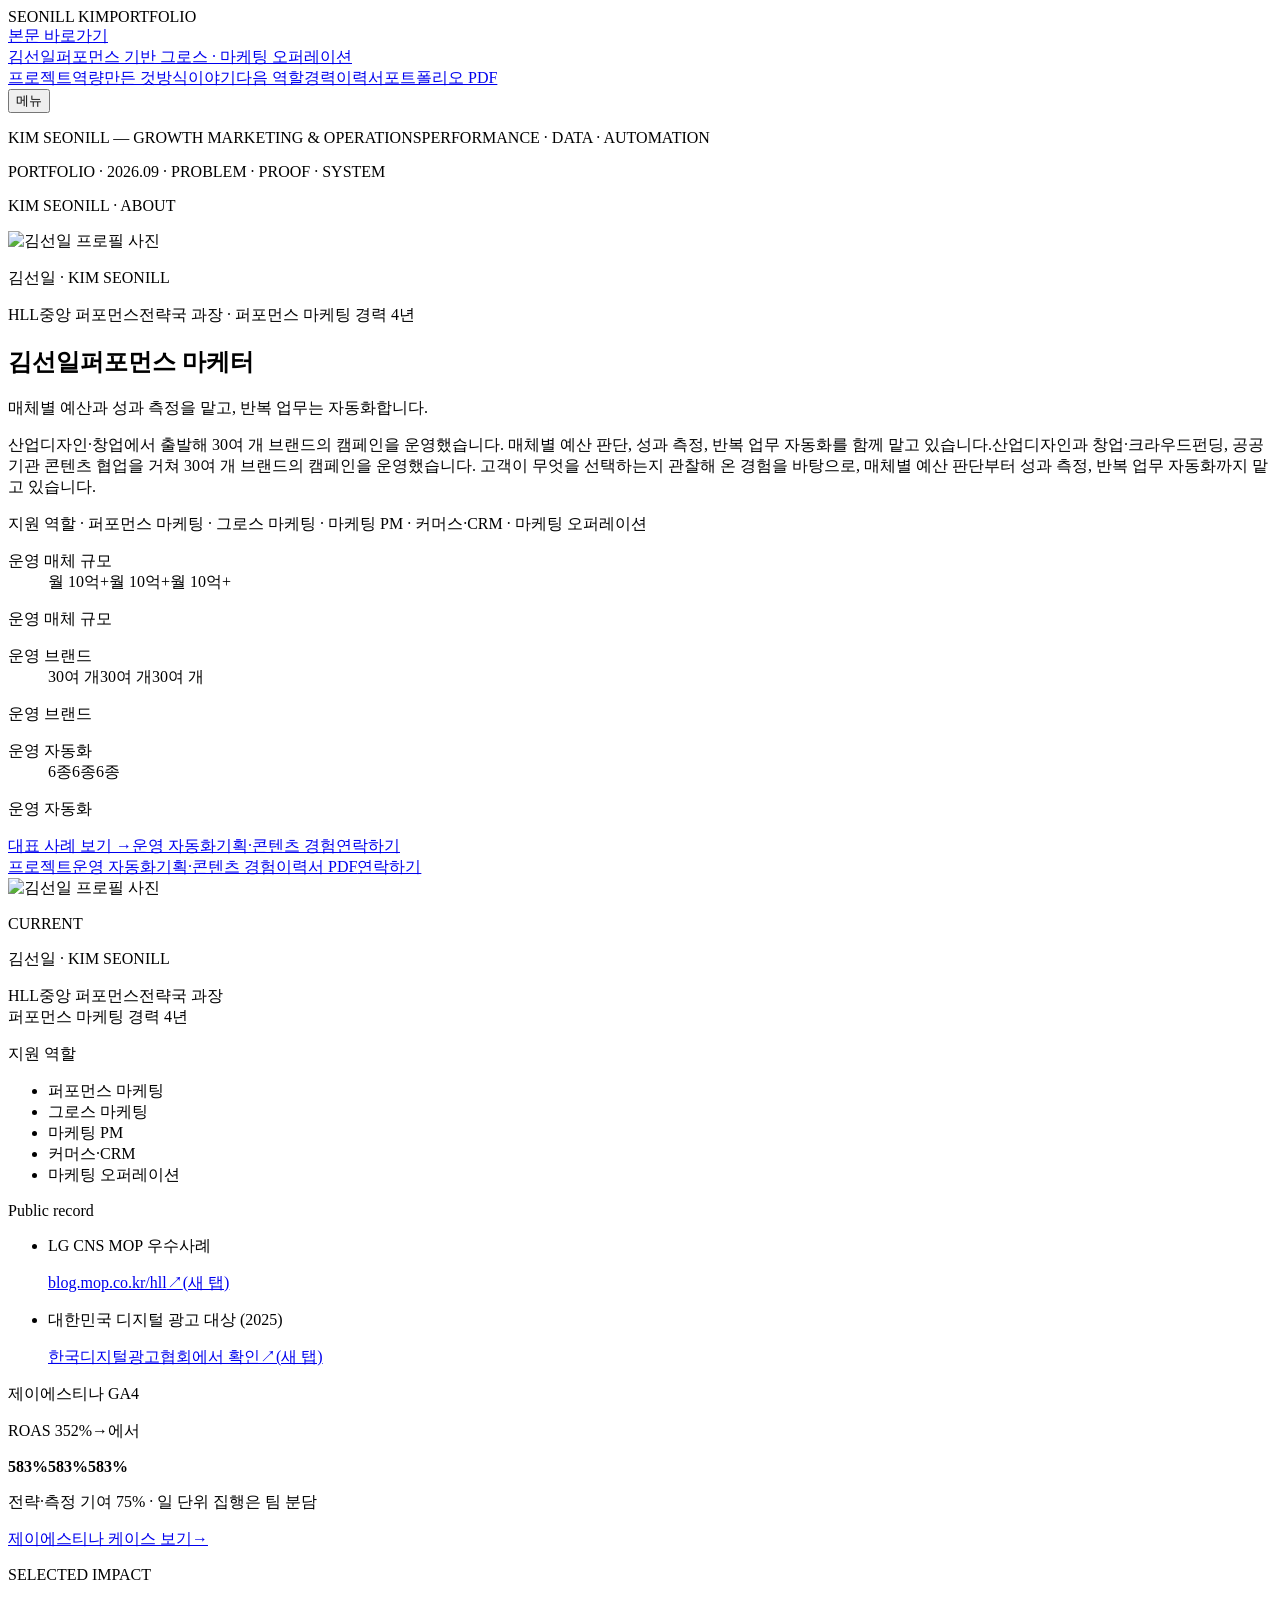
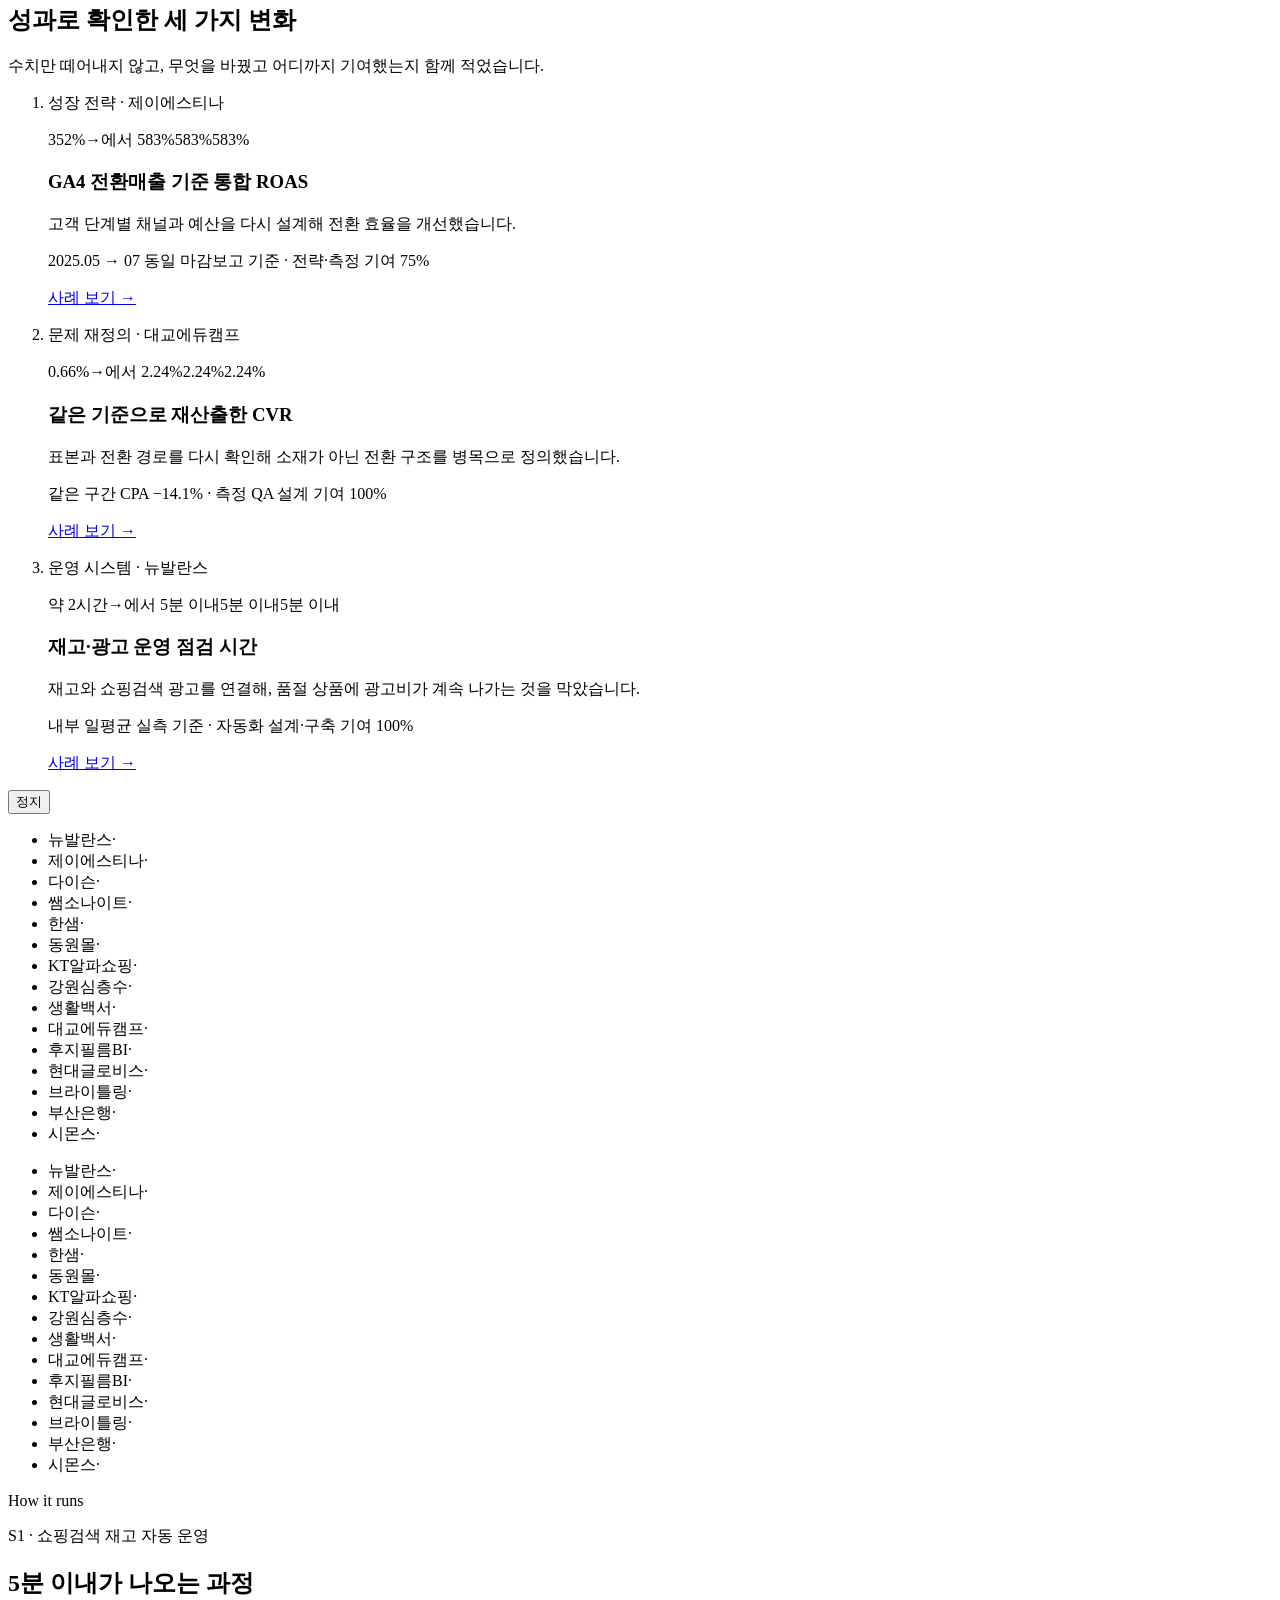
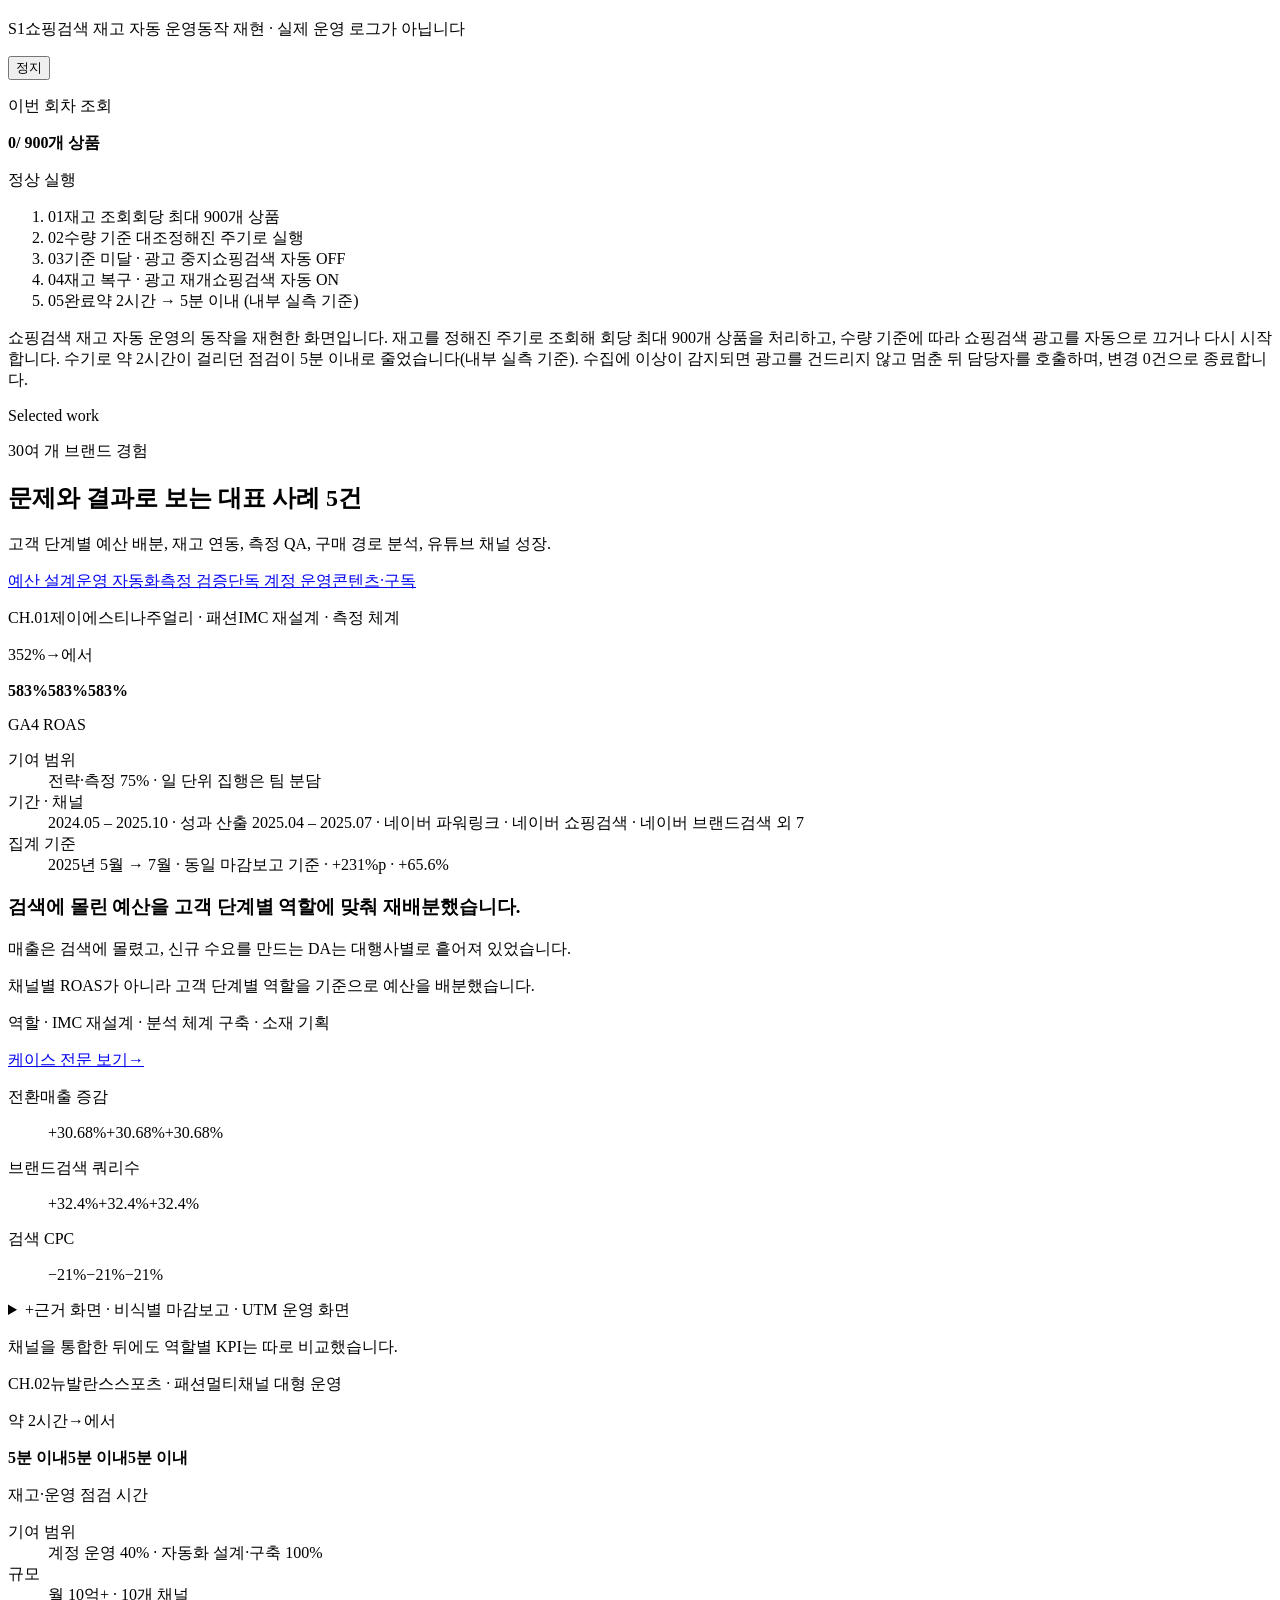
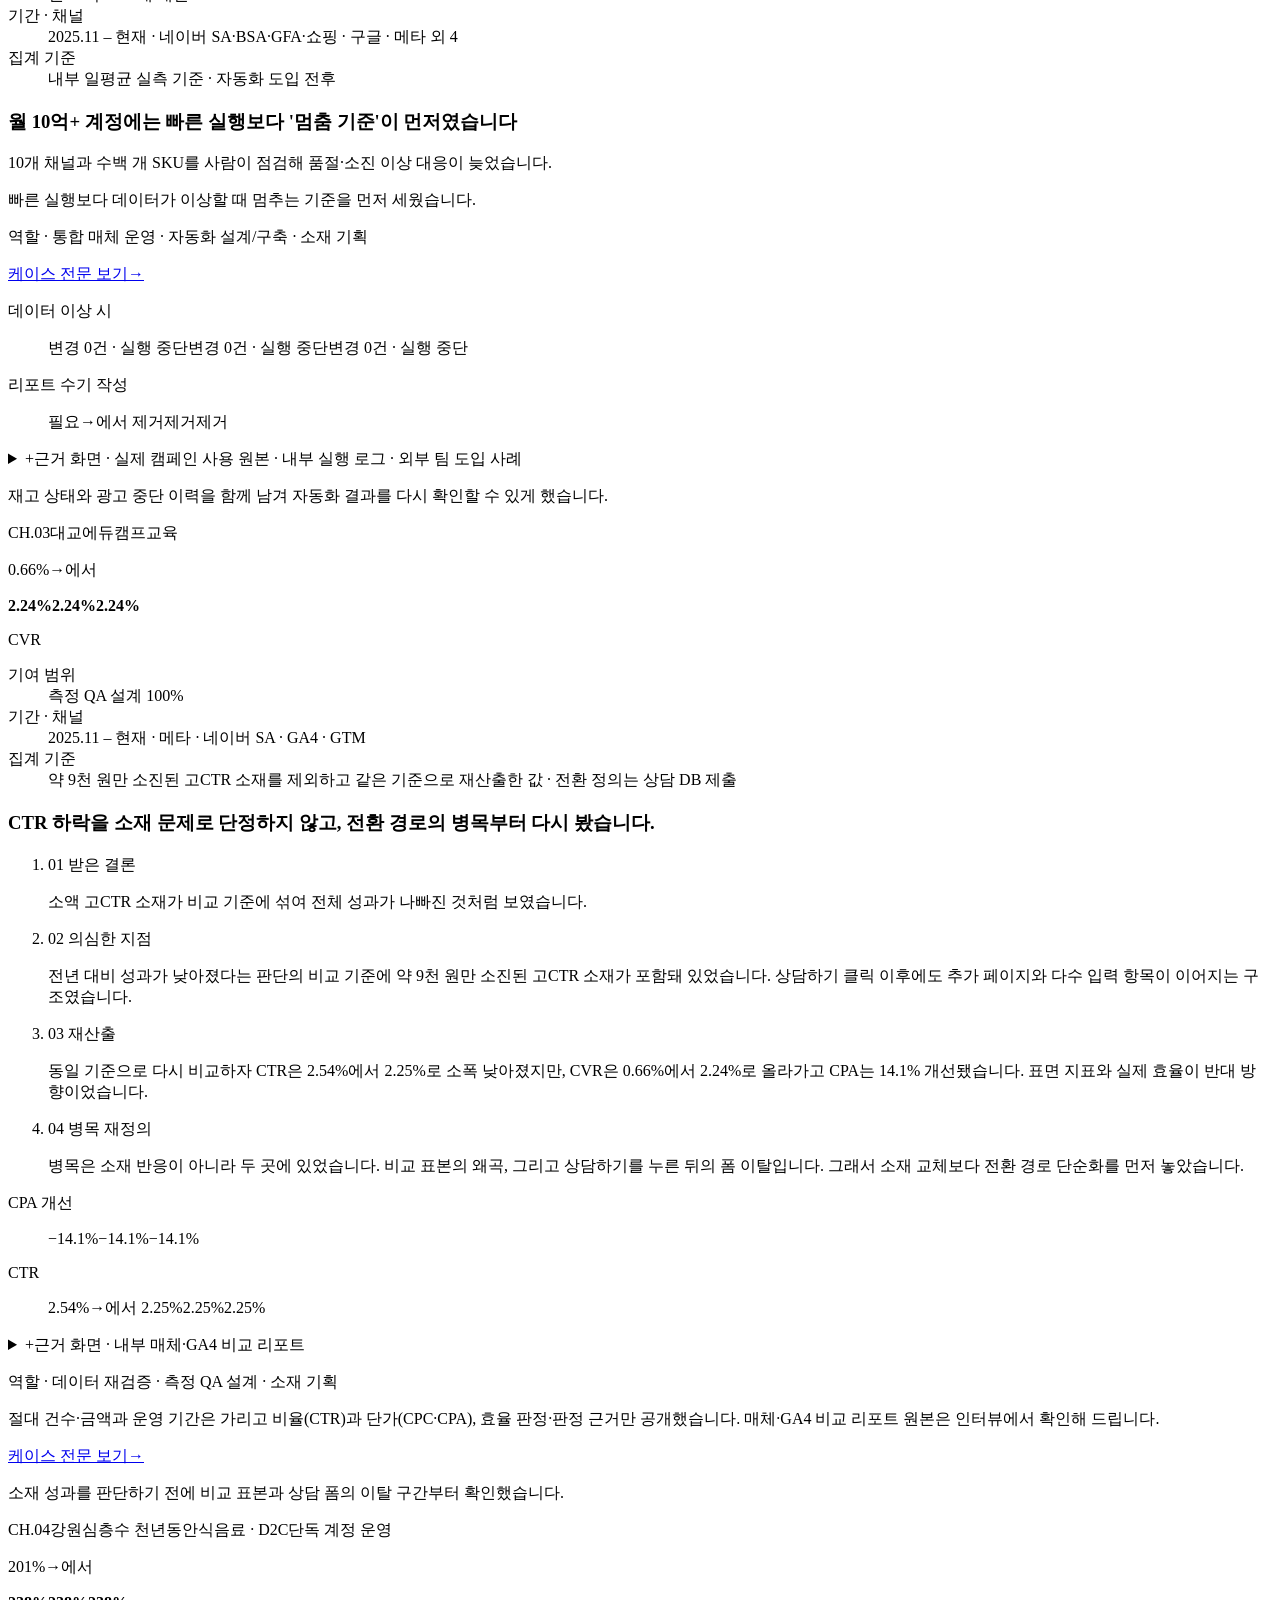
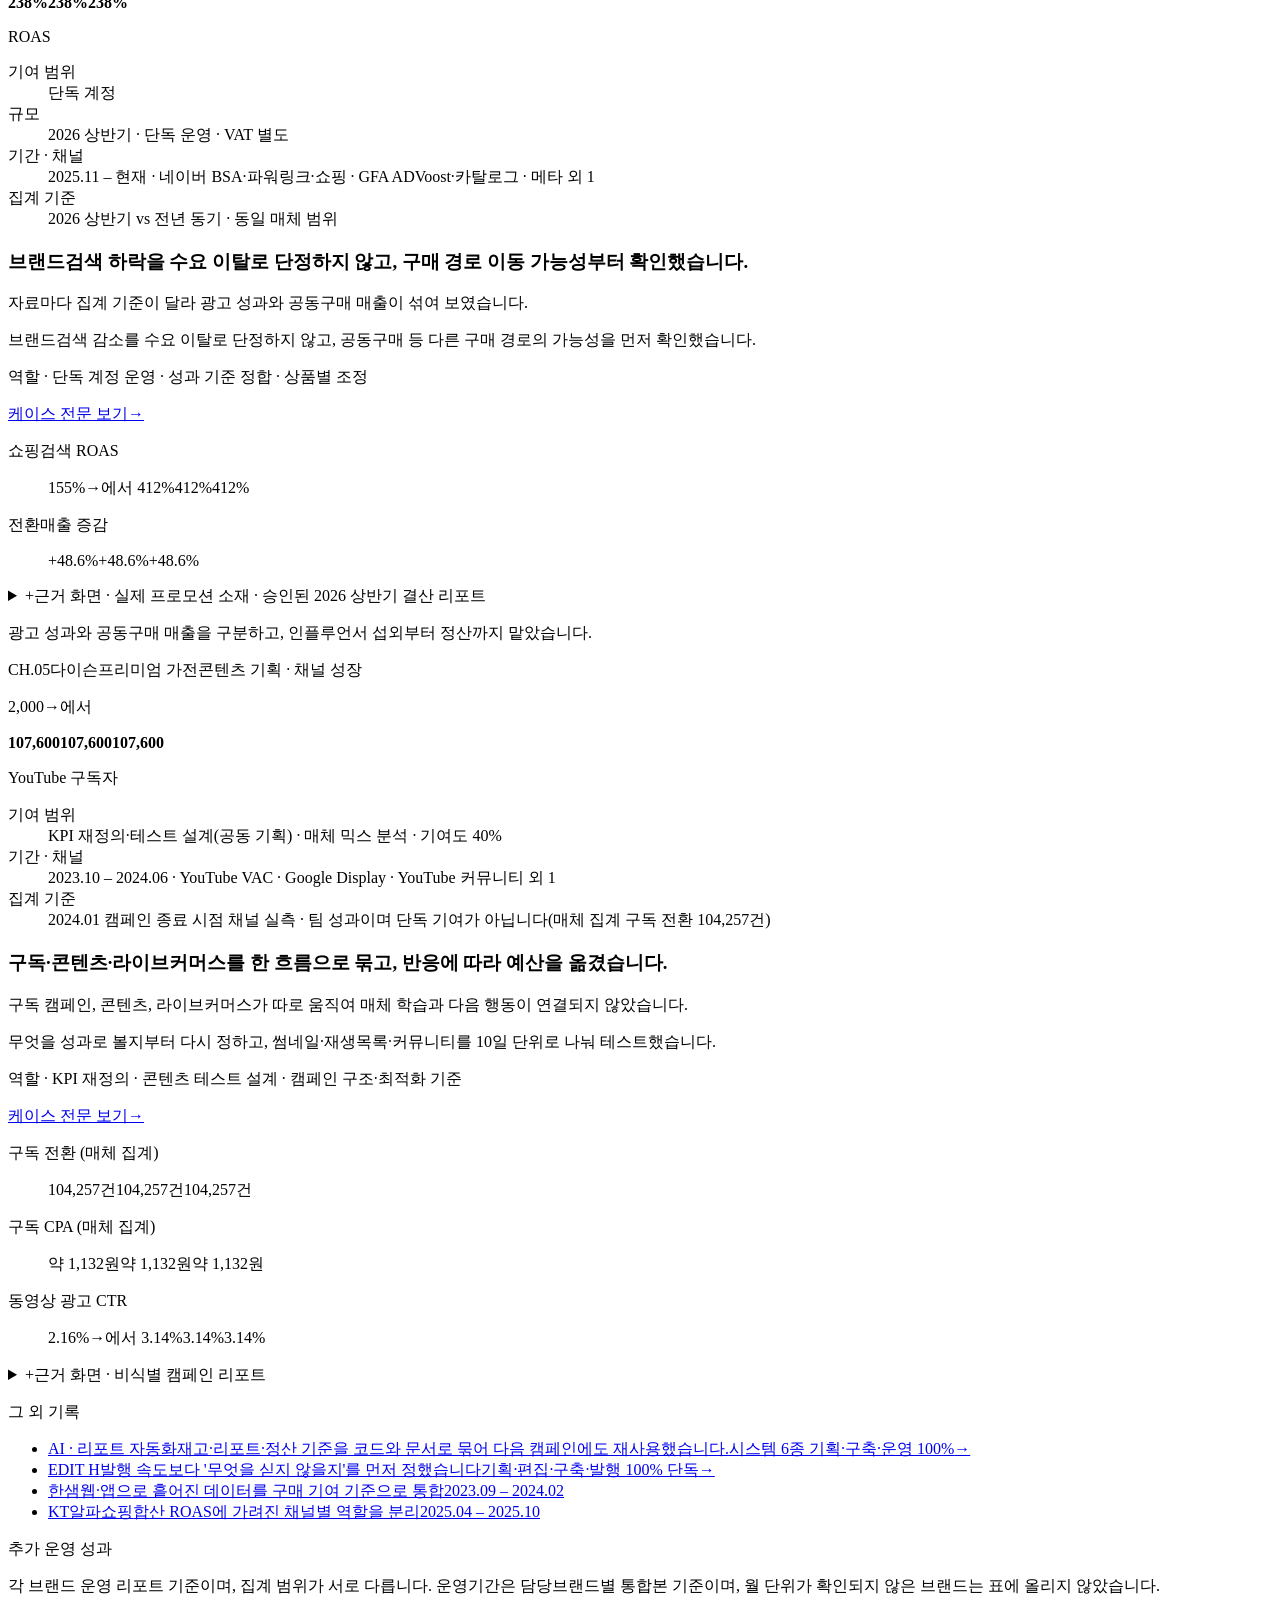
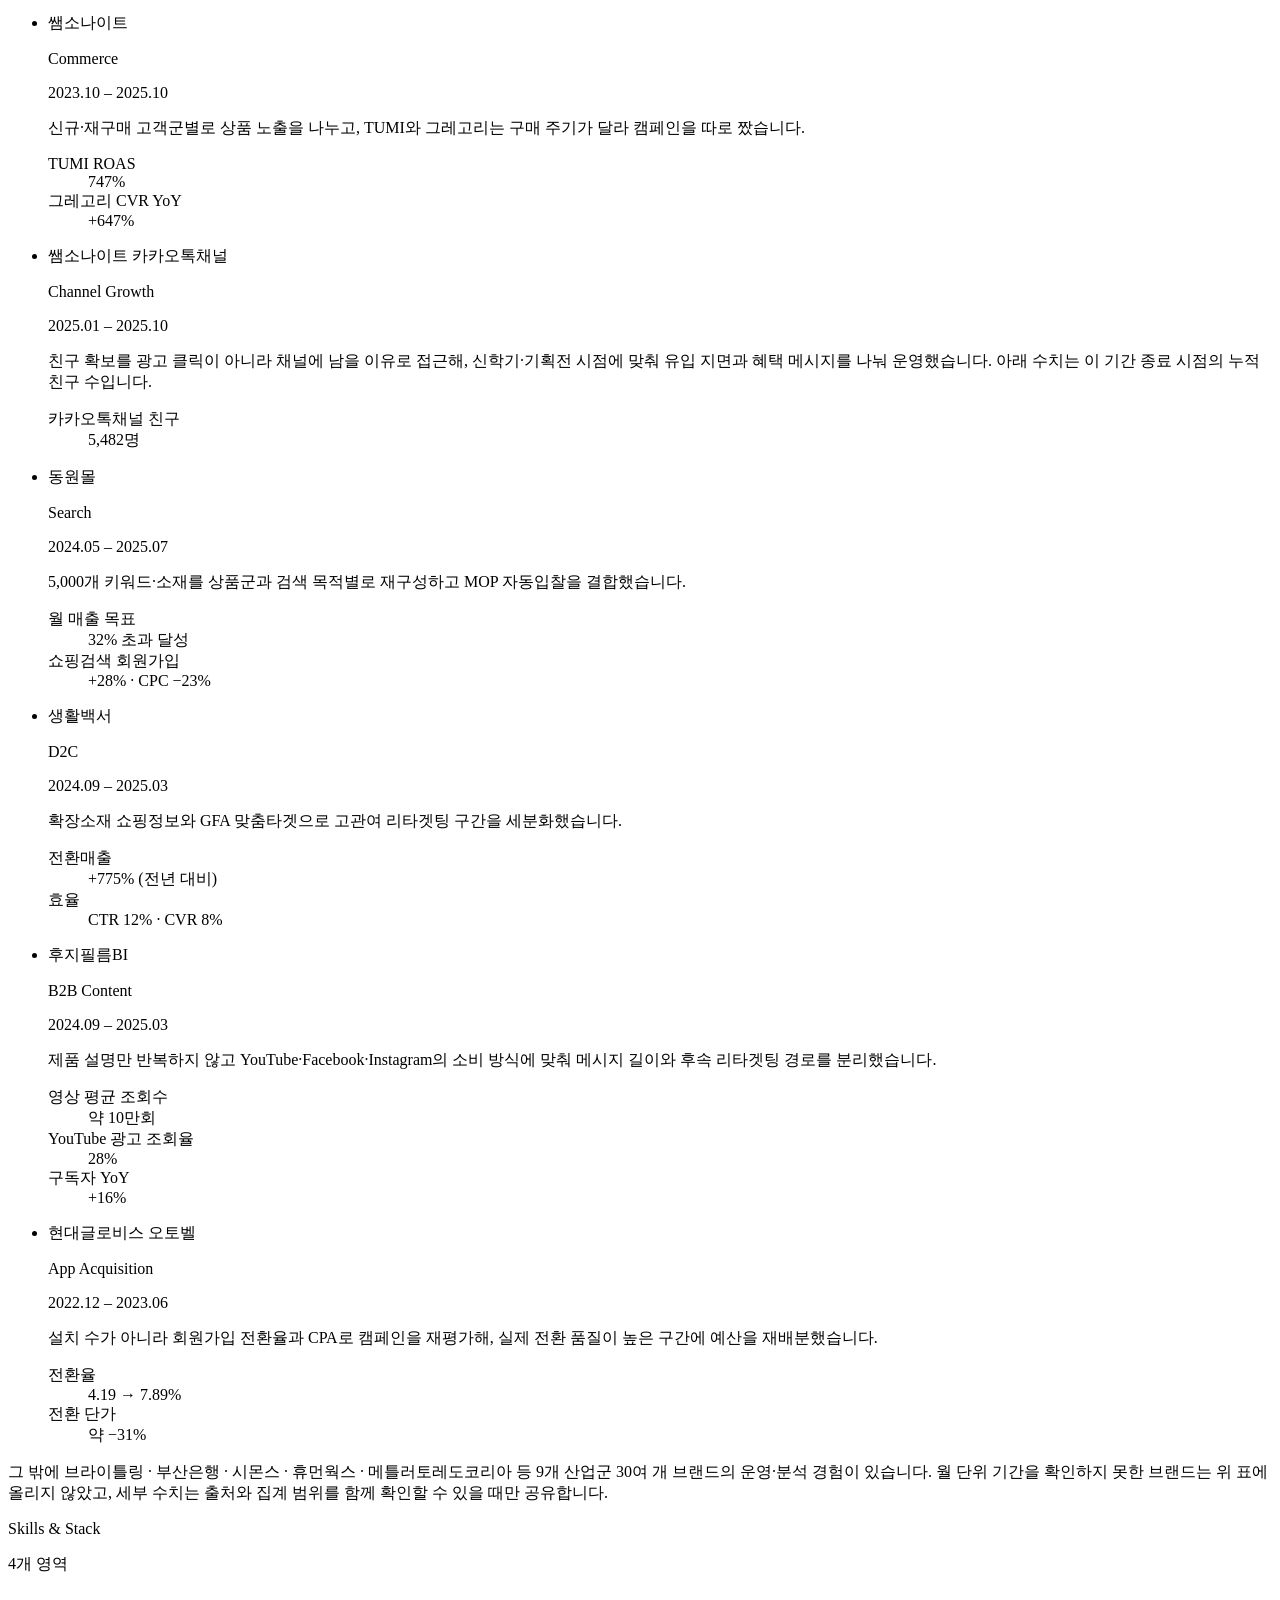
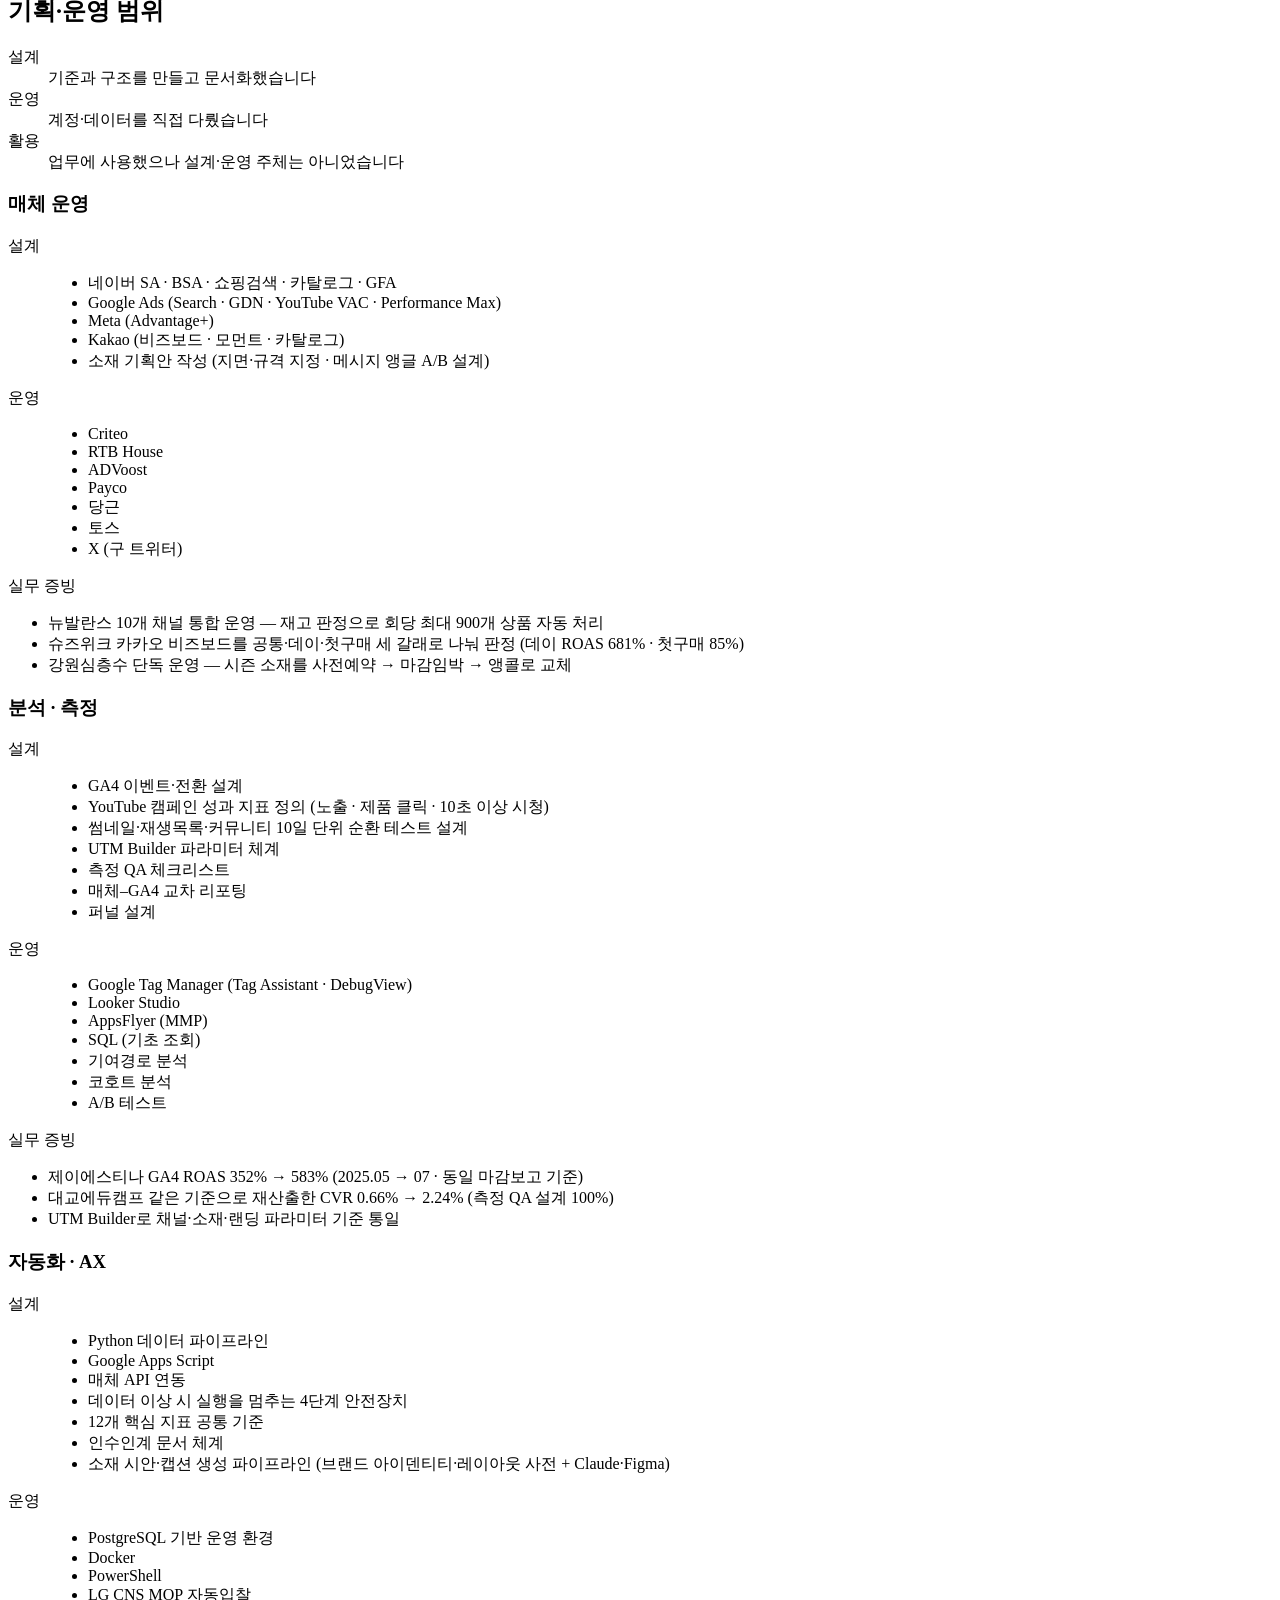
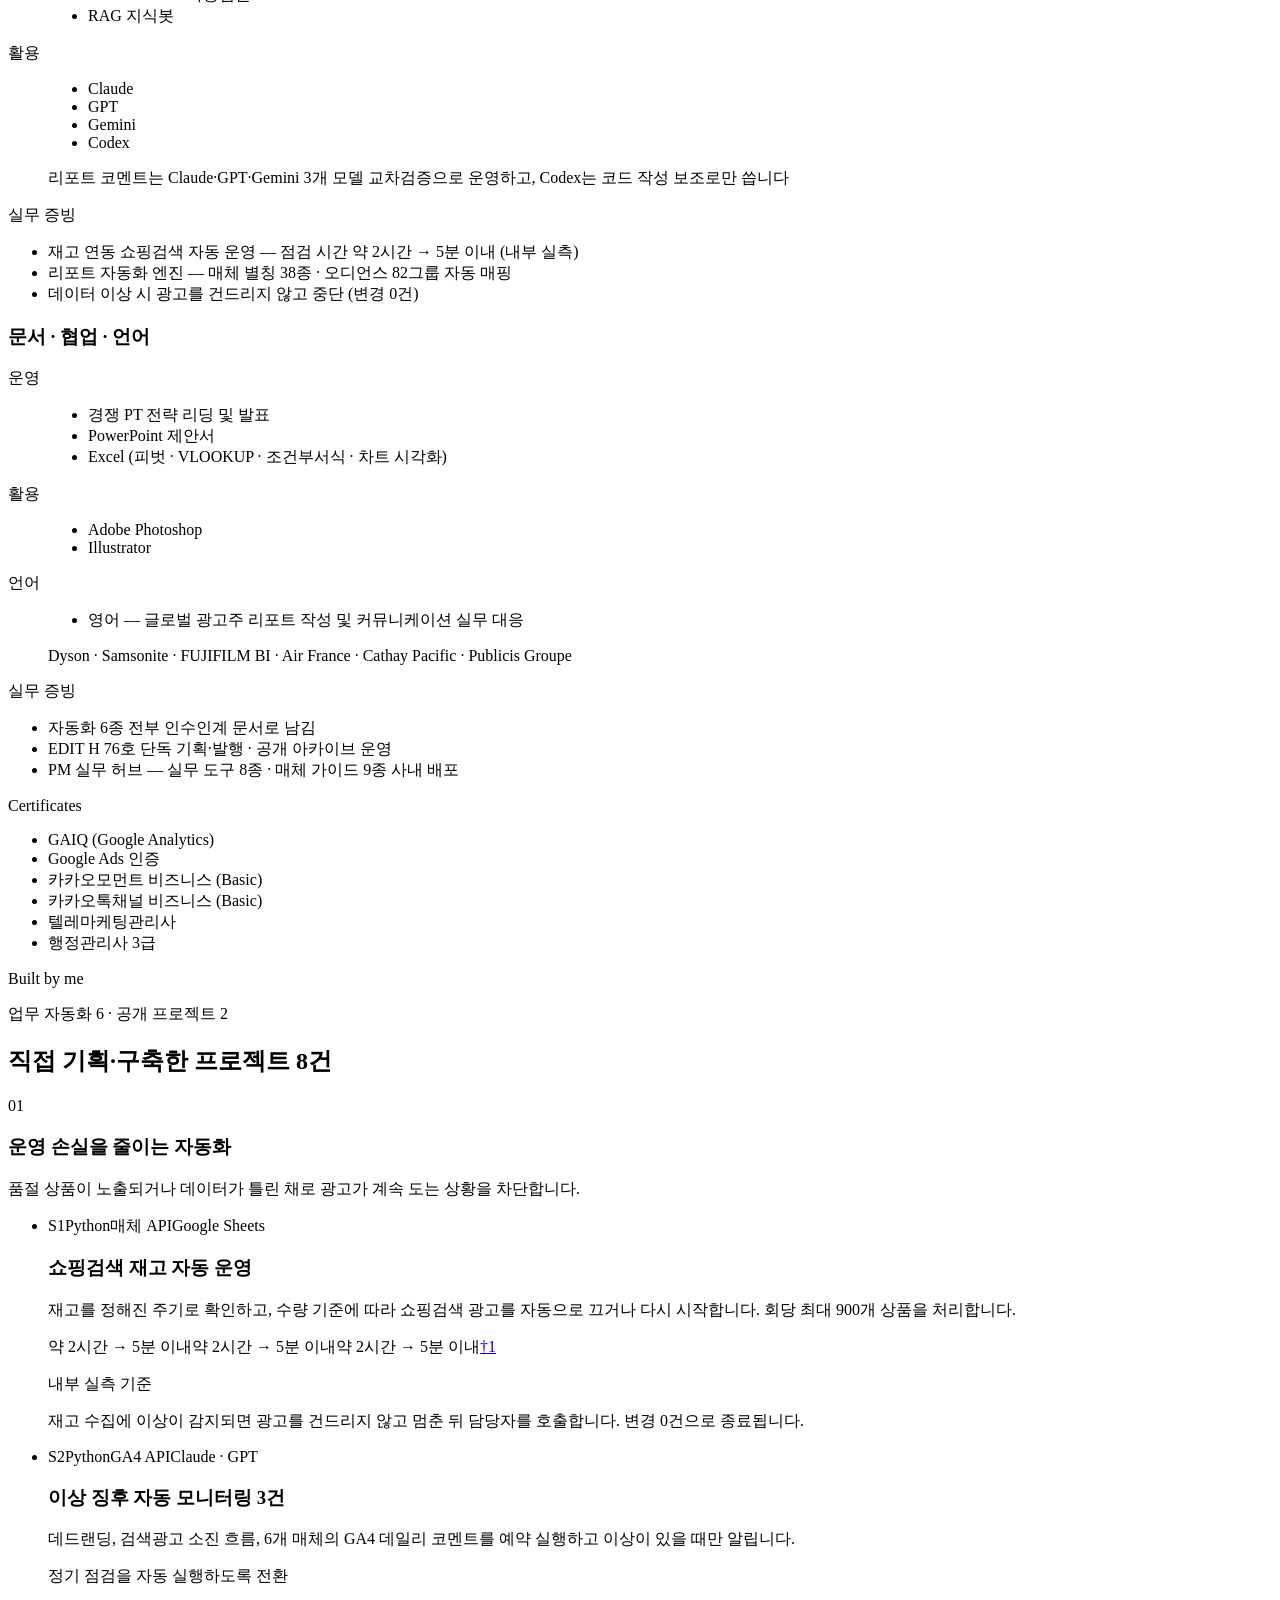
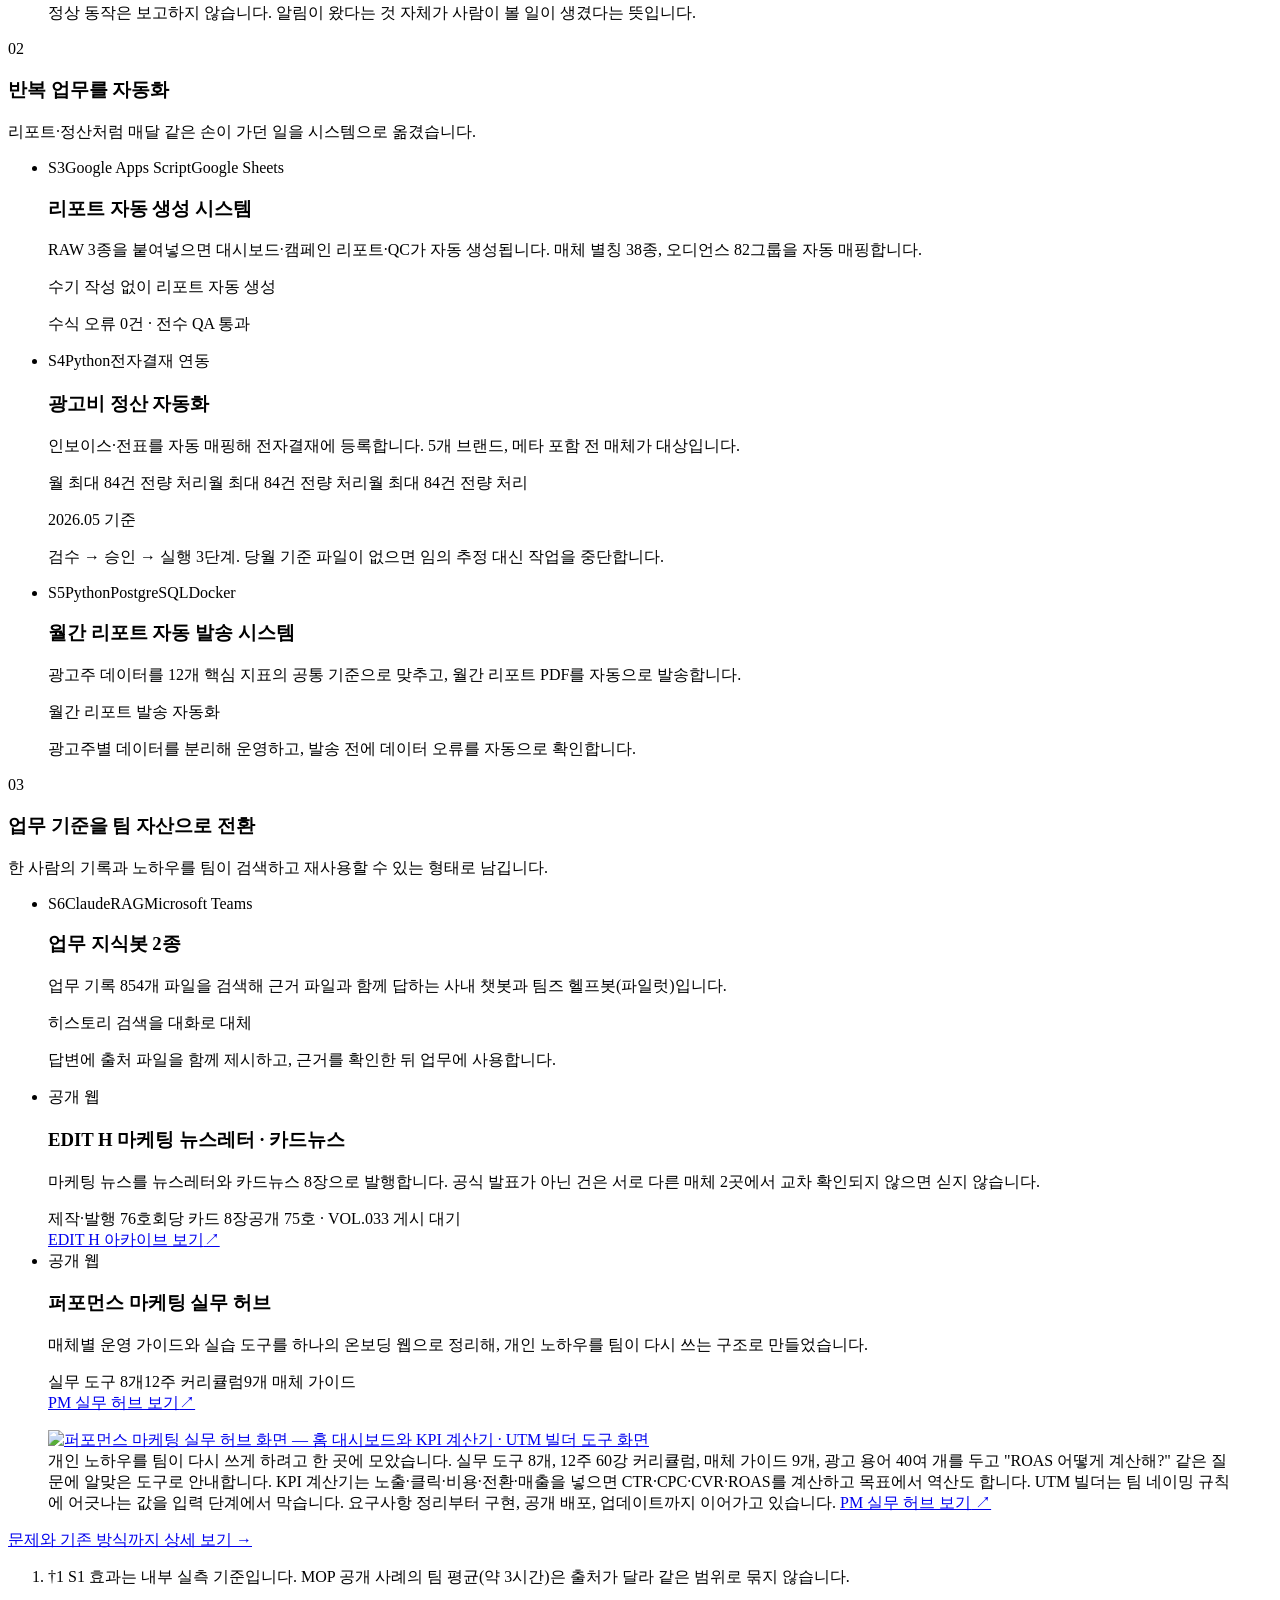
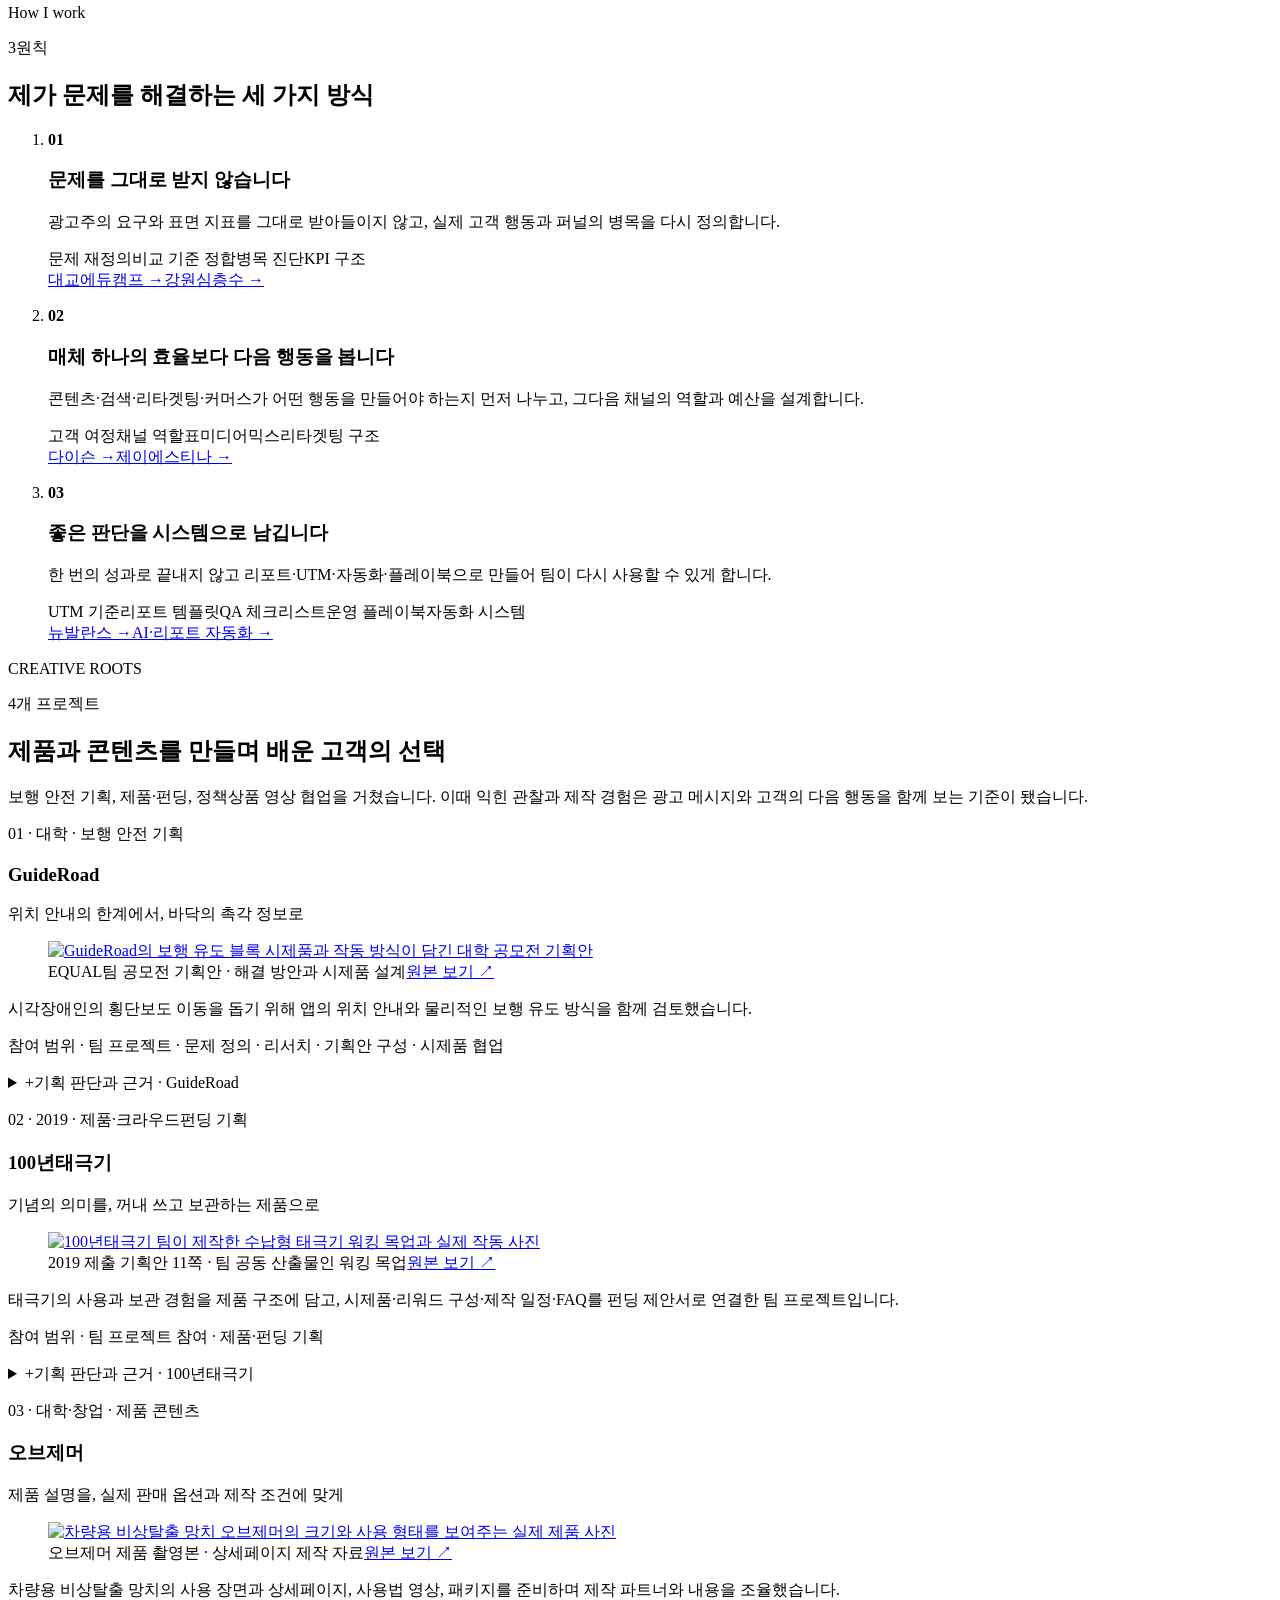
==== commit 4de18e35: "Rebuild-after-scoping-experimental-changes-to-this-edition 공용판에 확신하는 셋만 넣기로 하면서, 개선판 실험(타입 스케일·증빙 접기" ====
--- a/index.html
+++ b/index.html
@@ -1 +1 @@
-<!DOCTYPE html><html lang="ko"><head><meta charSet="utf-8"/><meta name="viewport" content="width=device-width, initial-scale=1"/><link rel="preload" href="/kim-seonil-portfolio_260908/fonts/Archivo-Var.woff2" as="font" crossorigin="" type="font/woff2"/><link rel="preload" href="/kim-seonil-portfolio_260908/fonts/Pretendard-Regular.woff2" as="font" crossorigin="" type="font/woff2"/><link rel="preload" href="/kim-seonil-portfolio_260908/fonts/Pretendard-SemiBold.woff2" as="font" crossorigin="" type="font/woff2"/><link rel="preload" href="/kim-seonil-portfolio_260908/fonts/Pretendard-Bold.woff2" as="font" crossorigin="" type="font/woff2"/><link rel="preload" href="/kim-seonil-portfolio_260908/fonts/JetBrainsMono-Var.woff2" as="font" crossorigin="" type="font/woff2"/><link rel="preload" href="/kim-seonil-portfolio_260908/profile-kim-seonil.jpeg" as="image"/><link rel="stylesheet" href="/kim-seonil-portfolio_260908/_next/static/chunks/2qbuqw6io5hqj.css" data-precedence="next"/><link rel="preload" as="script" fetchPriority="low" href="/kim-seonil-portfolio_260908/_next/static/chunks/310vm2bl3xxpt.js"/><script src="/kim-seonil-portfolio_260908/_next/static/chunks/19mx3mg6lkumu.js" async=""></script><script src="/kim-seonil-portfolio_260908/_next/static/chunks/08ttfj81-47mu.js" async=""></script><script src="/kim-seonil-portfolio_260908/_next/static/chunks/07s9zm465ufom.js" async=""></script><script src="/kim-seonil-portfolio_260908/_next/static/chunks/turbopack-0j9h799baj8nx.js" async=""></script><script src="/kim-seonil-portfolio_260908/_next/static/chunks/1dvkwxbyddkao.js" async="" crossorigin=""></script><script src="/kim-seonil-portfolio_260908/_next/static/chunks/1w38i3_fu_cri.js" async="" crossorigin=""></script><script src="/kim-seonil-portfolio_260908/_next/static/chunks/2kvz1-kaop-qp.js" async="" crossorigin=""></script><meta name="theme-color" content="#0b0d10"/><title>김선일 | 퍼포먼스 기반 그로스 · 마케팅 오퍼레이션</title><meta name="description" content="문제를 정의하고 성과로 검증한 뒤, 다시 쓸 수 있는 운영 구조로 남겨 온 김선일의 그로스·퍼포먼스 마케팅 포트폴리오입니다."/><meta name="author" content="김선일"/><meta name="robots" content="noindex, nofollow, noarchive, nosnippet"/><meta name="googlebot" content="noindex, nofollow, noarchive, nosnippet"/><meta name="copyright" content="© 2026 KIM SEONILL"/><meta name="content-owner" content="KIM SEONILL"/><meta name="usage-rights" content="All rights reserved. Unauthorized reproduction prohibited."/><meta property="og:title" content="김선일 | 퍼포먼스 기반 그로스 · 마케팅 오퍼레이션"/><meta property="og:description" content="문제를 정의하고 성과로 검증한 뒤, 다시 쓸 수 있는 운영 구조로 남겨 온 김선일의 그로스·퍼포먼스 마케팅 포트폴리오입니다."/><meta property="og:url" content="https://vetnam555-del.github.io/kim-seonil-portfolio_260908/"/><meta property="og:site_name" content="KIM SEONILL Portfolio"/><meta property="og:locale" content="ko_KR"/><meta property="og:image" content="https://vetnam555-del.github.io/kim-seonil-portfolio_260908/og-image.png"/><meta property="og:image:width" content="1200"/><meta property="og:image:height" content="630"/><meta property="og:image:alt" content="김선일 그로스 마케팅 · 마케팅 오퍼레이션 포트폴리오"/><meta property="og:type" content="website"/><meta name="twitter:card" content="summary_large_image"/><meta name="twitter:title" content="김선일 | 퍼포먼스 기반 그로스 · 마케팅 오퍼레이션"/><meta name="twitter:description" content="문제를 정의하고 성과로 검증한 뒤, 다시 쓸 수 있는 운영 구조로 남겨 온 김선일의 그로스·퍼포먼스 마케팅 포트폴리오입니다."/><meta name="twitter:image" content="https://vetnam555-del.github.io/kim-seonil-portfolio_260908/og-image.png"/><meta name="twitter:image:alt" content="김선일 그로스 마케팅 · 마케팅 오퍼레이션 포트폴리오"/><meta name="twitter:image:width" content="1200"/><meta name="twitter:image:height" content="630"/><link rel="icon" href="/kim-seonil-portfolio_260908/favicon.svg" type="image/svg+xml"/><link rel="icon" href="/kim-seonil-portfolio_260908/favicon-32.png" sizes="32x32" type="image/png"/><link rel="apple-touch-icon" href="/kim-seonil-portfolio_260908/apple-touch-icon.png" sizes="180x180"/><style>@font-face{font-family:"Pretendard";src:url("/kim-seonil-portfolio_260908/fonts/Pretendard-Regular.woff2") format("woff2");font-weight:400;font-display:swap}@font-face{font-family:"Pretendard";src:url("/kim-seonil-portfolio_260908/fonts/Pretendard-SemiBold.woff2") format("woff2");font-weight:600;font-display:swap}@font-face{font-family:"Pretendard";src:url("/kim-seonil-portfolio_260908/fonts/Pretendard-Bold.woff2") format("woff2");font-weight:700;font-display:swap}@font-face{font-family:"Pretendard";src:url("/kim-seonil-portfolio_260908/fonts/Pretendard-Black.woff2") format("woff2");font-weight:900;font-display:swap}@font-face{font-family:"Archivo";src:url("/kim-seonil-portfolio_260908/fonts/Archivo-Var.woff2") format("woff2-variations");font-weight:100 900;font-stretch:62% 125%;font-display:swap}@font-face{font-family:"JetBrains Mono";src:url("/kim-seonil-portfolio_260908/fonts/JetBrainsMono-Var.woff2") format("woff2-variations");font-weight:100 800;font-display:swap}</style><noscript><style>[style*="opacity:0"],[style*="opacity: 0"]{opacity:1!important;transform:none!important}.count-up-visual{display:none!important}.count-up-measure{visibility:visible!important}</style></noscript><script src="/kim-seonil-portfolio_260908/_next/static/chunks/0cz1d0mv5g_q7.js" noModule=""></script></head><body class="content-protected"><div hidden=""><!--$--><!--/$--></div><div class="content-owner-mark" aria-hidden="true"><span>SEONILL KIM</span><span>PORTFOLIO</span></div><div class="scroll-progress" aria-hidden="true"></div><a href="#main" class="skip-link">본문 바로가기</a><header class="site-header fixed inset-x-0 top-0 z-50 bg-ink/92 backdrop-blur-md transition-colors border-b border-transparent"><div class="mx-auto flex h-[72px] w-full max-w-[1240px] items-center justify-between px-5 sm:px-10"><a class="-ml-2 inline-flex min-h-[44px] items-center px-2 font-mono text-mono font-bold tracking-[0.02em] text-on-ink" aria-label="김선일 포트폴리오 처음으로" href="/kim-seonil-portfolio_260908/">김선일<span class="ml-2 hidden text-caption font-normal text-on-ink-2 sm:inline">퍼포먼스 기반 그로스 · 마케팅 오퍼레이션</span></a><nav class="hidden items-center gap-4 lg:flex" aria-label="주요 메뉴"><a class="inline-flex min-h-[44px] items-center text-small font-normal transition-colors text-on-ink-2 hover:text-on-ink" href="/kim-seonil-portfolio_260908/#projects">프로젝트</a><a class="inline-flex min-h-[44px] items-center text-small font-normal transition-colors text-on-ink-2 hover:text-on-ink" href="/kim-seonil-portfolio_260908/#skills">역량</a><a class="inline-flex min-h-[44px] items-center text-small font-normal transition-colors text-on-ink-2 hover:text-on-ink" href="/kim-seonil-portfolio_260908/#automation">만든 것</a><a class="inline-flex min-h-[44px] items-center text-small font-normal transition-colors text-on-ink-2 hover:text-on-ink" href="/kim-seonil-portfolio_260908/#why-studio">다음 역할</a><a class="inline-flex min-h-[44px] items-center text-small font-normal transition-colors text-on-ink-2 hover:text-on-ink" href="/kim-seonil-portfolio_260908/#career">경력</a><a class="inline-flex min-h-[44px] items-center border border-rule-ink px-4 font-mono text-caption font-bold text-on-ink transition-colors hover:border-signal-ink hover:text-signal-ink" href="/kim-seonil-portfolio_260908/resume/">이력서</a><a href="/kim-seonil-portfolio_260908/kim-seonil-performance-marketing-portfolio.pdf?v=20260907" download="" class="inline-flex min-h-[44px] items-center border border-signal-ink px-4 font-mono text-caption font-bold text-signal-ink transition-colors hover:bg-signal-ink hover:text-ink" aria-label="김선일 퍼포먼스 마케팅 포트폴리오 PDF 다운로드">포트폴리오 PDF</a></nav><button type="button" class="inline-flex min-h-[44px] min-w-[44px] items-center justify-center border border-rule-ink px-3 font-mono text-caption font-bold text-on-ink transition-colors lg:hidden" aria-expanded="false" aria-controls="mobile-nav" aria-label="주요 메뉴 열기">메뉴</button></div><nav id="mobile-nav" hidden="" class="mobile-nav border-t border-rule-ink bg-ink px-5 pb-5 sm:px-10 lg:hidden" aria-label="주요 메뉴"><a class="flex min-h-[52px] items-center border-b border-rule-ink-2 text-body font-normal text-on-ink" href="/kim-seonil-portfolio_260908/#projects">프로젝트</a><a class="flex min-h-[52px] items-center border-b border-rule-ink-2 text-body font-normal text-on-ink" href="/kim-seonil-portfolio_260908/#skills">역량</a><a class="flex min-h-[52px] items-center border-b border-rule-ink-2 text-body font-normal text-on-ink" href="/kim-seonil-portfolio_260908/#automation">만든 것</a><a class="flex min-h-[52px] items-center border-b border-rule-ink-2 text-body font-normal text-on-ink" href="/kim-seonil-portfolio_260908/#why-studio">다음 역할</a><a class="flex min-h-[52px] items-center border-b border-rule-ink-2 text-body font-normal text-on-ink" href="/kim-seonil-portfolio_260908/#career">경력</a><div class="mt-4 grid gap-2 grid-cols-2"><a class="flex min-h-[52px] items-center justify-center bg-on-ink px-3 text-body font-bold text-ink" href="/kim-seonil-portfolio_260908/resume/">이력서</a><a href="/kim-seonil-portfolio_260908/kim-seonil-performance-marketing-portfolio.pdf?v=20260907" download="" class="flex min-h-[52px] items-center justify-center border border-signal-ink px-3 text-body font-bold text-signal-ink" aria-label="김선일 퍼포먼스 마케팅 포트폴리오 PDF 다운로드">포트폴리오 PDF</a></div></nav><div data-testid="scroll-progress" class="absolute inset-x-0 bottom-0 h-[2px] origin-left bg-signal-ink motion-reduce:hidden" style="transform:scaleX(0)" aria-hidden="true"></div></header><main id="main"><section id="hero" class="on-ink bg-ink text-on-ink general-hero"><div class="mx-auto w-full max-w-[1240px] px-5 sm:px-10 "><div class="hero-enter hero-masthead flex flex-wrap items-baseline justify-between gap-x-6 gap-y-1 border-t-2 border-rule-ink pt-[72px] font-mono text-[0.6875rem] font-bold sm:pt-[88px]" style="--hero-delay:30ms"><p class="flex flex-wrap items-baseline gap-x-3 gap-y-0.5 tracking-[0.12em] text-on-ink uppercase"><span>KIM SEONILL — GROWTH MARKETING &amp; OPERATIONS</span><span class="hidden font-normal tracking-[0.08em] text-on-ink-2 sm:inline">PERFORMANCE · DATA · AUTOMATION</span></p><p class="hidden tracking-normal text-on-ink-2 sm:block">PORTFOLIO · 2026.09 · PROBLEM · PROOF · SYSTEM</p></div><div class="hero-layout grid grid-cols-1 gap-x-12 gap-y-10 pb-8 pt-6 sm:pb-10 sm:pt-10 lg:grid-cols-12 lg:pb-12 lg:pt-12"><div class="lg:col-span-8"><p class="hero-enter hero-eyebrow font-mono text-mono font-bold tracking-[0.08em] text-limit-ink" style="--hero-delay:100ms">KIM SEONILL · ABOUT</p><div class="hero-enter hero-profile mt-5 flex items-center gap-3 border-y border-rule-ink-2 py-3 lg:hidden" style="--hero-delay:150ms"><img src="/kim-seonil-portfolio_260908/profile-kim-seonil.jpeg" alt="김선일 프로필 사진" width="52" height="66" class="h-[66px] w-[52px] shrink-0 border border-rule-ink object-cover object-top"/><div><p class="text-small font-bold text-on-ink">김선일<!-- --> · <!-- -->KIM SEONILL</p><p class="mt-1 text-caption leading-[1.55] text-on-ink-2">HLL중앙 퍼포먼스전략국 과장 · 퍼포먼스 마케팅 경력 <!-- -->4<!-- -->년</p></div></div><h1 class="mt-6 max-w-full text-[2.25rem] leading-[1.08] font-black tracking-normal text-on-ink sm:text-[3.5rem] lg:mt-5 lg:text-[3.75rem]"><span class="hero-title-line block" style="--hero-delay:170ms">김선일</span><span class="hero-title-line block" style="--hero-delay:260ms">퍼포먼스 마케터</span></h1><p class="hero-enter mt-6 max-w-[45rem] border-l-2 border-limit-ink pl-4 text-small leading-[1.65] font-bold text-on-ink sm:text-[1.0625rem]" style="--hero-delay:390ms">매체별 예산과 성과 측정을 맡고, 반복 업무는 자동화합니다.</p><p class="hero-enter hero-intro mt-5 max-w-[44rem] text-small leading-[1.8] text-on-ink-2 sm:text-body sm:leading-[1.7]" style="--hero-delay:460ms"><span class="sm:hidden">산업디자인·창업에서 출발해 30여 개 브랜드의 캠페인을 운영했습니다. 매체별 예산 판단, 성과 측정, 반복 업무 자동화를 함께 맡고 있습니다.</span><span class="hidden sm:inline">산업디자인과 창업·크라우드펀딩, 공공기관 콘텐츠 협업을 거쳐 30여 개 브랜드의 캠페인을 운영했습니다. 고객이 무엇을 선택하는지 관찰해 온 경험을 바탕으로, 매체별 예산 판단부터 성과 측정, 반복 업무 자동화까지 맡고 있습니다.</span></p><p class="hero-enter hero-interests mt-4 font-mono text-mono leading-[1.7] text-on-ink-2 lg:hidden" style="--hero-delay:510ms"><span class="font-bold text-limit-ink">지원 역할</span> · <!-- -->퍼포먼스 마케팅 · 그로스 마케팅 · 마케팅 PM · 커머스·CRM · 마케팅 오퍼레이션</p><dl class="hero-facts mt-7 grid max-w-[34rem] grid-cols-2 gap-x-5 gap-y-5 border-t border-rule-ink-2 pt-5 sm:grid-cols-3 sm:gap-y-0"><div class="hero-fact min-w-0 " style="--hero-delay:540ms"><dt class="sr-only">운영 매체 규모</dt><dd class="text-[1.375rem] leading-[1.1] font-bold tabular-nums whitespace-nowrap text-on-ink sm:text-metric-sm"><span class="count-up" data-count-up="월 10억+" data-count-up-state="idle"><span class="count-up-measure" aria-hidden="true">월 10억+</span><span class="count-up-visual" data-count-up-visual="true" aria-hidden="true">월 10억+</span><span class="sr-only">월 10억+</span></span></dd><p aria-hidden="true" class="mt-1.5 text-caption leading-[1.45] text-on-ink-2">운영 매체 규모</p></div><div class="hero-fact min-w-0 " style="--hero-delay:610ms"><dt class="sr-only">운영 브랜드</dt><dd class="text-[1.375rem] leading-[1.1] font-bold tabular-nums whitespace-nowrap text-on-ink sm:text-metric-sm"><span class="count-up" data-count-up="30여 개" data-count-up-state="idle"><span class="count-up-measure" aria-hidden="true">30여 개</span><span class="count-up-visual" data-count-up-visual="true" aria-hidden="true">30여 개</span><span class="sr-only">30여 개</span></span></dd><p aria-hidden="true" class="mt-1.5 text-caption leading-[1.45] text-on-ink-2">운영 브랜드</p></div><div class="hero-fact min-w-0 col-span-2 sm:col-span-1" style="--hero-delay:680ms"><dt class="sr-only">운영 자동화</dt><dd class="text-[1.375rem] leading-[1.1] font-bold tabular-nums whitespace-nowrap text-on-ink sm:text-metric-sm"><span class="count-up" data-count-up="6종" data-count-up-state="idle"><span class="count-up-measure" aria-hidden="true">6종</span><span class="count-up-visual" data-count-up-visual="true" aria-hidden="true">6종</span><span class="sr-only">6종</span></span></dd><p aria-hidden="true" class="mt-1.5 text-caption leading-[1.45] text-on-ink-2">운영 자동화</p></div></dl><div class="hero-enter mt-6 hidden flex-wrap gap-3 sm:flex" style="--hero-delay:760ms"><a class="inline-flex min-h-[48px] items-center justify-center px-6 font-mono text-[0.8125rem] font-bold tracking-[0.02em] transition-colors duration-150 ease-out motion-reduce:transition-none bg-on-ink text-ink hover:bg-signal-ink hover:text-ink " href="#projects">대표 사례 보기 →</a><a class="inline-flex min-h-[48px] items-center justify-center px-6 font-mono text-[0.8125rem] font-bold tracking-[0.02em] transition-colors duration-150 ease-out motion-reduce:transition-none border border-rule-ink bg-transparent text-on-ink hover:border-signal-ink hover:text-signal-ink " href="#automation">운영 자동화</a><a class="inline-flex min-h-[48px] items-center justify-center px-6 font-mono text-[0.8125rem] font-bold tracking-[0.02em] transition-colors duration-150 ease-out motion-reduce:transition-none border border-rule-ink bg-transparent text-on-ink hover:border-signal-ink hover:text-signal-ink " href="#creative-roots">기획·콘텐츠 경험</a><a href="mailto:makefair@naver.com" class="inline-flex min-h-[44px] items-center font-mono text-small font-bold text-on-ink underline underline-offset-4 hover:text-signal-ink" aria-label="연락하기 · makefair@naver.com 이메일 주소 복사" title="이메일 주소 복사">연락하기</a><span class="sr-only" role="status" aria-live="polite"></span></div><nav class="mt-6 grid grid-cols-2 gap-2 sm:hidden" aria-label="포트폴리오 바로가기"><a href="#projects" class="inline-flex min-h-[44px] items-center justify-center bg-on-ink px-3 font-mono text-mono font-bold text-ink">프로젝트</a><a href="#automation" class="inline-flex min-h-[44px] items-center justify-center border border-rule-ink px-3 font-mono text-mono font-bold text-on-ink">운영 자동화</a><a href="#creative-roots" class="inline-flex min-h-[44px] items-center justify-center border border-rule-ink px-3 font-mono text-mono font-bold text-on-ink">기획·콘텐츠 경험</a><a href="/kim-seonil-portfolio_260908/kim-seonil-resume-public.pdf?v=20260907" download="" class="inline-flex min-h-[44px] min-w-0 items-center justify-center border border-rule-ink px-3 font-mono text-mono font-bold text-on-ink">이력서 PDF</a><a href="mailto:makefair@naver.com" class="col-span-2 inline-flex min-h-[44px] min-w-0 items-center justify-center border border-rule-ink px-3 font-mono text-mono font-bold text-on-ink" aria-label="연락하기 · makefair@naver.com 이메일 주소 복사" title="이메일 주소 복사">연락하기</a><span class="sr-only" role="status" aria-live="polite"></span></nav></div><aside class="hero-enter hero-enter-side hidden border-t border-rule-ink-2 pt-5 lg:col-span-4 lg:block lg:border-l lg:border-t-0 lg:pl-8 lg:pt-0" style="--hero-delay:250ms"><div class="flex items-start gap-4"><img src="/kim-seonil-portfolio_260908/profile-kim-seonil.jpeg" alt="김선일 프로필 사진" width="88" height="112" class="h-[112px] w-[88px] shrink-0 border border-rule-ink object-cover object-top"/><div><p class="font-mono text-mono font-bold text-limit-ink">CURRENT</p><p class="mt-2 text-small font-bold text-on-ink">김선일<!-- --> · <!-- -->KIM SEONILL</p><p class="mt-1 text-caption leading-[1.6] text-on-ink-2">HLL중앙 퍼포먼스전략국 과장<br/>퍼포먼스 마케팅 경력 <!-- -->4<!-- -->년</p></div></div><div class="mt-7 border-t border-rule-ink-2 pt-5"><p class="font-mono text-mono font-bold text-limit-ink">지원 역할</p><ul class="mt-3 flex flex-wrap gap-x-3 gap-y-2"><li class="text-caption text-on-ink-2">퍼포먼스 마케팅</li><li class="text-caption text-on-ink-2">그로스 마케팅</li><li class="text-caption text-on-ink-2">마케팅 PM</li><li class="text-caption text-on-ink-2">커머스·CRM</li><li class="text-caption text-on-ink-2">마케팅 오퍼레이션</li></ul></div></aside></div><div class="mt-1 border-t border-rule-ink-2 pt-8 lg:pt-9" data-enter="wipe"><p class="font-mono text-mono font-bold tracking-[0.03em] text-limit-ink">제이에스티나 GA4</p><p class="mt-2.5 flex items-center gap-3"><span class="figure text-[clamp(1.125rem,2vw,1.5rem)] leading-none font-semibold text-on-ink-2">ROAS 352%</span><span class="font-mono text-on-ink-2" aria-hidden="true">→</span><span class="sr-only">에서 </span></p><div class="mt-1.5 flex flex-col gap-x-10 gap-y-5 lg:flex-row lg:items-end"><p class="figure text-mega whitespace-nowrap text-on-ink" style="font-stretch:118%;font-weight:800"><span class="count-up" data-count-up="583%" data-count-up-state="idle"><span class="count-up-measure" aria-hidden="true">583%</span><span class="count-up-visual" data-count-up-visual="true" aria-hidden="true">583%</span><span class="sr-only">583%</span></span></p><div class="lg:pb-4"><p class="max-w-[34ch] font-mono text-mono leading-[1.6] text-on-ink-2">전략·측정 기여 75% · 일 단위 집행은 팀 분담</p><a href="#case-jestina" class="group mt-2.5 inline-flex min-h-[44px] items-center gap-2 font-mono text-mono font-bold tracking-[0.02em] text-limit-ink underline underline-offset-4 hover:text-signal-ink">제이에스티나<!-- --> 케이스 보기<span class="nudge" aria-hidden="true">→</span></a></div></div></div></div></section><section id="impact" class="scroll-mt-[80px] border-y border-rule bg-panel text-on-ink"><div class="mx-auto w-full max-w-[1240px] px-5 sm:px-10 "><div class="py-12 md:py-16"><div class="flex flex-wrap items-end justify-between gap-x-8 gap-y-3" data-enter="true"><div><p class="font-mono text-mono font-bold tracking-[0.08em] text-limit-ink">SELECTED IMPACT</p><h2 class="mt-3 text-h2 text-on-ink">성과로 확인한 세 가지 변화</h2></div><p class="max-w-[34rem] text-caption leading-[1.7] text-on-ink-2">수치만 떼어내지 않고, 무엇을 바꿨고 어디까지 기여했는지 함께 적었습니다.</p></div><ol class="mt-10 grid grid-cols-1 gap-y-9 border-t border-rule-ink-2 pt-8 lg:grid-cols-3 lg:gap-x-9"><li data-enter=""><p class="font-mono text-mono font-bold text-limit-ink">성장 전략<!-- --> · <!-- -->제이에스티나</p><p class="mt-4 flex flex-wrap items-end gap-x-3 gap-y-1" data-enter="wipe" style="--enter-delay:140ms"><span class="figure text-[1.25rem] leading-none text-on-ink-2">352%</span><span class="pb-0.5 font-mono text-on-ink-2" aria-hidden="true">→</span><span class="sr-only">에서 </span><span class="figure text-metric text-on-ink"><span class="count-up" data-count-up="583%" data-count-up-state="idle"><span class="count-up-measure" aria-hidden="true">583%</span><span class="count-up-visual" data-count-up-visual="true" aria-hidden="true">583%</span><span class="sr-only">583%</span></span></span></p><h3 class="mt-3 text-h3 text-on-ink">GA4 전환매출 기준 통합 ROAS</h3><p class="mt-3 text-small leading-[1.7] text-on-ink-2">고객 단계별 채널과 예산을 다시 설계해 전환 효율을 개선했습니다.</p><p class="mt-3 font-mono text-mono leading-[1.6] text-on-ink-2">2025.05 → 07 동일 마감보고 기준 · 전략·측정 기여 75%</p><a href="#case-jestina" class="group mt-4 inline-flex min-h-[44px] items-center gap-2 font-mono text-mono font-bold text-limit-ink underline underline-offset-4 hover:text-signal-ink">사례 보기 <span class="nudge" aria-hidden="true">→</span></a></li><li class="lg:border-l lg:border-rule-ink-2 lg:pl-9" data-enter="" style="--enter-delay:90ms"><p class="font-mono text-mono font-bold text-limit-ink">문제 재정의<!-- --> · <!-- -->대교에듀캠프</p><p class="mt-4 flex flex-wrap items-end gap-x-3 gap-y-1" data-enter="wipe" style="--enter-delay:230ms"><span class="figure text-[1.25rem] leading-none text-on-ink-2">0.66%</span><span class="pb-0.5 font-mono text-on-ink-2" aria-hidden="true">→</span><span class="sr-only">에서 </span><span class="figure text-metric text-on-ink"><span class="count-up" data-count-up="2.24%" data-count-up-state="idle"><span class="count-up-measure" aria-hidden="true">2.24%</span><span class="count-up-visual" data-count-up-visual="true" aria-hidden="true">2.24%</span><span class="sr-only">2.24%</span></span></span></p><h3 class="mt-3 text-h3 text-on-ink">같은 기준으로 재산출한 CVR</h3><p class="mt-3 text-small leading-[1.7] text-on-ink-2">표본과 전환 경로를 다시 확인해 소재가 아닌 전환 구조를 병목으로 정의했습니다.</p><p class="mt-3 font-mono text-mono leading-[1.6] text-on-ink-2">같은 구간 CPA −14.1% · 측정 QA 설계 기여 100%</p><a href="#case-daekyo" class="group mt-4 inline-flex min-h-[44px] items-center gap-2 font-mono text-mono font-bold text-limit-ink underline underline-offset-4 hover:text-signal-ink">사례 보기 <span class="nudge" aria-hidden="true">→</span></a></li><li class="lg:border-l lg:border-rule-ink-2 lg:pl-9" data-enter="" style="--enter-delay:180ms"><p class="font-mono text-mono font-bold text-limit-ink">운영 시스템<!-- --> · <!-- -->뉴발란스</p><p class="mt-4 flex flex-wrap items-end gap-x-3 gap-y-1" data-enter="wipe" style="--enter-delay:320ms"><span class="figure text-[1.25rem] leading-none text-on-ink-2">약 2시간</span><span class="pb-0.5 font-mono text-on-ink-2" aria-hidden="true">→</span><span class="sr-only">에서 </span><span class="figure text-metric text-on-ink"><span class="count-up" data-count-up="5분 이내" data-count-up-state="idle"><span class="count-up-measure" aria-hidden="true">5분 이내</span><span class="count-up-visual" data-count-up-visual="true" aria-hidden="true">5분 이내</span><span class="sr-only">5분 이내</span></span></span></p><h3 class="mt-3 text-h3 text-on-ink">재고·광고 운영 점검 시간</h3><p class="mt-3 text-small leading-[1.7] text-on-ink-2">재고와 쇼핑검색 광고를 연결해, 품절 상품에 광고비가 계속 나가는 것을 막았습니다.</p><p class="mt-3 font-mono text-mono leading-[1.6] text-on-ink-2">내부 일평균 실측 기준 · 자동화 설계·구축 기여 100%</p><a href="#case-newbalance" class="group mt-4 inline-flex min-h-[44px] items-center gap-2 font-mono text-mono font-bold text-limit-ink underline underline-offset-4 hover:text-signal-ink">사례 보기 <span class="nudge" aria-hidden="true">→</span></a></li></ol></div></div><div class="flex items-center gap-3 border-t border-rule-ink bg-ink py-4"><button type="button" aria-pressed="false" class="inline-flex min-h-[32px] shrink-0 items-center border border-rule-ink px-2 font-mono text-[0.6875rem] font-bold tracking-normal text-on-ink-2 transition-colors hover:border-signal-ink hover:text-signal-ink">정지</button><div class="marquee" id="brand-marquee-1"><div class="marquee-track"><ul class="flex shrink-0 items-center gap-x-5" aria-label="운영한 주요 브랜드"><li class="flex items-center gap-x-5 font-mono text-mono tracking-normal whitespace-nowrap text-on-ink-2">뉴발란스<span class="text-limit-ink" aria-hidden="true">·</span></li><li class="flex items-center gap-x-5 font-mono text-mono tracking-normal whitespace-nowrap text-on-ink-2">제이에스티나<span class="text-limit-ink" aria-hidden="true">·</span></li><li class="flex items-center gap-x-5 font-mono text-mono tracking-normal whitespace-nowrap text-on-ink-2">다이슨<span class="text-limit-ink" aria-hidden="true">·</span></li><li class="flex items-center gap-x-5 font-mono text-mono tracking-normal whitespace-nowrap text-on-ink-2">쌤소나이트<span class="text-limit-ink" aria-hidden="true">·</span></li><li class="flex items-center gap-x-5 font-mono text-mono tracking-normal whitespace-nowrap text-on-ink-2">한샘<span class="text-limit-ink" aria-hidden="true">·</span></li><li class="flex items-center gap-x-5 font-mono text-mono tracking-normal whitespace-nowrap text-on-ink-2">동원몰<span class="text-limit-ink" aria-hidden="true">·</span></li><li class="flex items-center gap-x-5 font-mono text-mono tracking-normal whitespace-nowrap text-on-ink-2">KT알파쇼핑<span class="text-limit-ink" aria-hidden="true">·</span></li><li class="flex items-center gap-x-5 font-mono text-mono tracking-normal whitespace-nowrap text-on-ink-2">강원심층수<span class="text-limit-ink" aria-hidden="true">·</span></li><li class="flex items-center gap-x-5 font-mono text-mono tracking-normal whitespace-nowrap text-on-ink-2">생활백서<span class="text-limit-ink" aria-hidden="true">·</span></li><li class="flex items-center gap-x-5 font-mono text-mono tracking-normal whitespace-nowrap text-on-ink-2">대교에듀캠프<span class="text-limit-ink" aria-hidden="true">·</span></li><li class="flex items-center gap-x-5 font-mono text-mono tracking-normal whitespace-nowrap text-on-ink-2">후지필름BI<span class="text-limit-ink" aria-hidden="true">·</span></li><li class="flex items-center gap-x-5 font-mono text-mono tracking-normal whitespace-nowrap text-on-ink-2">현대글로비스<span class="text-limit-ink" aria-hidden="true">·</span></li><li class="flex items-center gap-x-5 font-mono text-mono tracking-normal whitespace-nowrap text-on-ink-2">브라이틀링<span class="text-limit-ink" aria-hidden="true">·</span></li><li class="flex items-center gap-x-5 font-mono text-mono tracking-normal whitespace-nowrap text-on-ink-2">부산은행<span class="text-limit-ink" aria-hidden="true">·</span></li><li class="flex items-center gap-x-5 font-mono text-mono tracking-normal whitespace-nowrap text-on-ink-2">시몬스<span class="text-limit-ink" aria-hidden="true">·</span></li></ul><ul class="flex shrink-0 items-center gap-x-5" aria-hidden="true"><li class="flex items-center gap-x-5 font-mono text-mono tracking-normal whitespace-nowrap text-on-ink-2">뉴발란스<span class="text-limit-ink" aria-hidden="true">·</span></li><li class="flex items-center gap-x-5 font-mono text-mono tracking-normal whitespace-nowrap text-on-ink-2">제이에스티나<span class="text-limit-ink" aria-hidden="true">·</span></li><li class="flex items-center gap-x-5 font-mono text-mono tracking-normal whitespace-nowrap text-on-ink-2">다이슨<span class="text-limit-ink" aria-hidden="true">·</span></li><li class="flex items-center gap-x-5 font-mono text-mono tracking-normal whitespace-nowrap text-on-ink-2">쌤소나이트<span class="text-limit-ink" aria-hidden="true">·</span></li><li class="flex items-center gap-x-5 font-mono text-mono tracking-normal whitespace-nowrap text-on-ink-2">한샘<span class="text-limit-ink" aria-hidden="true">·</span></li><li class="flex items-center gap-x-5 font-mono text-mono tracking-normal whitespace-nowrap text-on-ink-2">동원몰<span class="text-limit-ink" aria-hidden="true">·</span></li><li class="flex items-center gap-x-5 font-mono text-mono tracking-normal whitespace-nowrap text-on-ink-2">KT알파쇼핑<span class="text-limit-ink" aria-hidden="true">·</span></li><li class="flex items-center gap-x-5 font-mono text-mono tracking-normal whitespace-nowrap text-on-ink-2">강원심층수<span class="text-limit-ink" aria-hidden="true">·</span></li><li class="flex items-center gap-x-5 font-mono text-mono tracking-normal whitespace-nowrap text-on-ink-2">생활백서<span class="text-limit-ink" aria-hidden="true">·</span></li><li class="flex items-center gap-x-5 font-mono text-mono tracking-normal whitespace-nowrap text-on-ink-2">대교에듀캠프<span class="text-limit-ink" aria-hidden="true">·</span></li><li class="flex items-center gap-x-5 font-mono text-mono tracking-normal whitespace-nowrap text-on-ink-2">후지필름BI<span class="text-limit-ink" aria-hidden="true">·</span></li><li class="flex items-center gap-x-5 font-mono text-mono tracking-normal whitespace-nowrap text-on-ink-2">현대글로비스<span class="text-limit-ink" aria-hidden="true">·</span></li><li class="flex items-center gap-x-5 font-mono text-mono tracking-normal whitespace-nowrap text-on-ink-2">브라이틀링<span class="text-limit-ink" aria-hidden="true">·</span></li><li class="flex items-center gap-x-5 font-mono text-mono tracking-normal whitespace-nowrap text-on-ink-2">부산은행<span class="text-limit-ink" aria-hidden="true">·</span></li><li class="flex items-center gap-x-5 font-mono text-mono tracking-normal whitespace-nowrap text-on-ink-2">시몬스<span class="text-limit-ink" aria-hidden="true">·</span></li></ul></div></div></div></section><section id="live-system" class="scroll-mt-[80px] py-14 md:py-[72px] lg:py-[88px] bg-paper text-ink "><div class="mx-auto w-full max-w-[1240px] px-5 sm:px-10 "><div class="section-head-motion border-t pt-5 border-rule " data-enter="true"><div class="flex flex-wrap items-baseline justify-between gap-x-6 gap-y-2"><p class="flex items-center gap-2.5 text-kicker uppercase text-ink-3"><span class="section-head-marker inline-block h-1.5 w-1.5 shrink-0 bg-system" aria-hidden="true"></span>How it runs</p><p class="font-mono text-mono text-ink-3">S1 · 쇼핑검색 재고 자동 운영</p></div><h2 class="mt-3 max-w-[30ch] text-[1.5rem] sm:text-h2 text-ink">5분 이내가 나오는 과정</h2></div><div class="mt-10 border border-rule-ink bg-ink text-on-ink"><div class="flex flex-wrap items-center justify-between gap-x-4 gap-y-2 border-b border-rule-ink-2 px-5 py-3 sm:px-6"><p class="flex flex-wrap items-baseline gap-x-3 font-mono text-mono font-bold tracking-[0.03em]"><span class="text-system-ink">S1</span><span class="text-on-ink">쇼핑검색 재고 자동 운영</span><span class="font-normal text-on-ink-2">동작 재현 · 실제 운영 로그가 아닙니다</span></p><button type="button" aria-pressed="false" class="inline-flex min-h-[36px] items-center border border-rule-ink-2 px-3 font-mono text-mono font-bold text-on-ink transition-colors hover:border-signal-ink hover:text-signal-ink focus-visible:outline-2 focus-visible:outline-offset-4 focus-visible:outline-signal">정지</button></div><div class="grid grid-cols-1 gap-y-6 px-5 py-7 sm:px-6 lg:grid-cols-[minmax(0,20rem)_minmax(0,1fr)] lg:gap-x-10"><div><p class="font-mono text-mono text-on-ink-2">이번 회차 조회</p><p class="figure mt-2 text-metric tabular-nums text-on-ink" style="font-stretch:116%;font-weight:800">0<span class="ml-2 font-mono text-mono font-bold text-on-ink-2">/ 900개 상품</span></p><p class="mt-4 border-t border-rule-ink-2 pt-3 font-mono text-mono leading-[1.6] text-on-ink-2">정상 실행</p></div><ol class="flex flex-col" aria-hidden="true"><li class="flex items-baseline gap-3 border-b border-rule-ink-2 py-2.5 last:border-b-0 opacity-100 transition-opacity duration-300"><span class="font-mono text-mono font-bold text-system-ink">01</span><span class="flex flex-wrap items-baseline gap-x-3"><span class="font-mono text-mono font-bold text-on-ink">재고 조회</span><span class="font-mono text-mono text-on-ink-2">회당 최대 900개 상품</span></span></li><li class="flex items-baseline gap-3 border-b border-rule-ink-2 py-2.5 last:border-b-0 opacity-35 transition-opacity duration-300"><span class="font-mono text-mono font-bold text-on-ink-2">02</span><span class="flex flex-wrap items-baseline gap-x-3"><span class="font-mono text-mono font-bold text-on-ink-2">수량 기준 대조</span><span class="font-mono text-mono text-on-ink-2">정해진 주기로 실행</span></span></li><li class="flex items-baseline gap-3 border-b border-rule-ink-2 py-2.5 last:border-b-0 opacity-35 transition-opacity duration-300"><span class="font-mono text-mono font-bold text-on-ink-2">03</span><span class="flex flex-wrap items-baseline gap-x-3"><span class="font-mono text-mono font-bold text-on-ink-2">기준 미달 · 광고 중지</span><span class="font-mono text-mono text-on-ink-2">쇼핑검색 자동 OFF</span></span></li><li class="flex items-baseline gap-3 border-b border-rule-ink-2 py-2.5 last:border-b-0 opacity-35 transition-opacity duration-300"><span class="font-mono text-mono font-bold text-on-ink-2">04</span><span class="flex flex-wrap items-baseline gap-x-3"><span class="font-mono text-mono font-bold text-on-ink-2">재고 복구 · 광고 재개</span><span class="font-mono text-mono text-on-ink-2">쇼핑검색 자동 ON</span></span></li><li class="flex items-baseline gap-3 border-b border-rule-ink-2 py-2.5 last:border-b-0 opacity-35 transition-opacity duration-300"><span class="font-mono text-mono font-bold text-on-ink-2">05</span><span class="flex flex-wrap items-baseline gap-x-3"><span class="font-mono text-mono font-bold text-on-ink-2">완료</span><span class="font-mono text-mono text-on-ink-2">약 2시간 → 5분 이내 (내부 실측 기준)</span></span></li></ol><p class="sr-only">쇼핑검색 재고 자동 운영의 동작을 재현한 화면입니다. 재고를 정해진 주기로 조회해 회당 최대 900개 상품을 처리하고, 수량 기준에 따라 쇼핑검색 광고를 자동으로 끄거나 다시 시작합니다. 수기로 약 2시간이 걸리던 점검이 5분 이내로 줄었습니다(내부 실측 기준). 수집에 이상이 감지되면 광고를 건드리지 않고 멈춘 뒤 담당자를 호출하며, 변경 0건으로 종료합니다.</p></div></div></div></section><section id="projects" class="scroll-mt-[80px]"><div class="mx-auto w-full max-w-[1240px] px-5 sm:px-10 "><div class="py-14 md:py-[72px]"><div class="section-head-motion border-t pt-5 border-rule " data-enter="true"><div class="flex flex-wrap items-baseline justify-between gap-x-6 gap-y-2"><p class="flex items-center gap-2.5 text-kicker uppercase text-ink-3"><span class="section-head-marker inline-block h-1.5 w-1.5 shrink-0 bg-signal" aria-hidden="true"></span>Selected work</p><p class="font-mono text-mono text-ink-3">30여 개 브랜드 경험</p></div><h2 class="mt-3 max-w-[30ch] text-[1.5rem] sm:text-h2 text-ink">문제와 결과로 보는 대표 사례 5건</h2></div><p class="mt-5 max-w-[42rem] border-l-2 border-signal pl-3 font-mono text-[0.75rem] leading-[1.5] text-ink-3">고객 단계별 예산 배분, 재고 연동, 측정 QA, 구매 경로 분석, 유튜브 채널 성장.</p><nav aria-label="대표 사례 바로가기" class="mt-4 flex flex-wrap gap-2"><a href="#case-jestina" class="inline-flex min-h-[36px] items-center border border-rule px-3 font-mono text-[0.75rem] text-ink-2 transition-colors hover:border-signal hover:text-signal">예산 설계</a><a href="#case-newbalance" class="inline-flex min-h-[36px] items-center border border-rule px-3 font-mono text-[0.75rem] text-ink-2 transition-colors hover:border-signal hover:text-signal">운영 자동화</a><a href="#case-daekyo" class="inline-flex min-h-[36px] items-center border border-rule px-3 font-mono text-[0.75rem] text-ink-2 transition-colors hover:border-signal hover:text-signal">측정 검증</a><a href="#case-gangwon" class="inline-flex min-h-[36px] items-center border border-rule px-3 font-mono text-[0.75rem] text-ink-2 transition-colors hover:border-signal hover:text-signal">단독 계정 운영</a><a href="#case-dyson" class="inline-flex min-h-[36px] items-center border border-rule px-3 font-mono text-[0.75rem] text-ink-2 transition-colors hover:border-signal hover:text-signal">콘텐츠·구독</a></nav></div></div><div><article id="case-jestina" class="scroll-mt-[80px]"><div class="border-t border-rule-ink bg-ink py-12 text-on-ink lg:py-16"><div class="mx-auto w-full max-w-[1240px] px-5 sm:px-10 "><div class="grid grid-cols-1 gap-x-8 gap-y-7 lg:grid-cols-12"><div class="lg:col-span-8"><p class="flex flex-wrap items-baseline gap-x-3 font-mono text-mono font-bold tracking-[0.08em] text-limit-ink uppercase"><span>CH.<!-- -->01</span><span class="text-on-ink">제이에스티나</span><span class="font-normal text-on-ink-2">주얼리 · 패션</span><span class="font-normal text-on-ink-2">IMC 재설계 · 측정 체계</span></p><div class="mt-5" data-enter="wipe"><p class="flex items-center gap-3"><span class="figure text-[clamp(1.125rem,1.9vw,1.5rem)] leading-none font-semibold text-on-ink-2">352%</span><span class="font-mono text-on-ink-2" aria-hidden="true">→</span><span class="sr-only">에서 </span></p><p class="figure mt-1.5 text-mega-case whitespace-nowrap text-on-ink" style="font-stretch:116%;font-weight:800"><span class="count-up" data-count-up="583%" data-count-up-state="idle"><span class="count-up-measure" aria-hidden="true">583%</span><span class="count-up-visual" data-count-up-visual="true" aria-hidden="true">583%</span><span class="sr-only">583%</span></span></p></div><p class="mt-4 text-h3 text-on-ink">GA4 ROAS</p></div><dl class="flex flex-col gap-4 self-end font-mono text-mono lg:col-span-4 lg:border-l lg:border-rule-ink-2 lg:pl-8"><div><dt class="text-on-ink-2">기여 범위</dt><dd class="mt-1 font-bold text-limit-ink">전략·측정 75% · 일 단위 집행은 팀 분담</dd></div><div><dt class="text-on-ink-2">기간 · 채널</dt><dd class="mt-1 text-on-ink">2024.05 – 2025.10 · 성과 산출 2025.04 – 2025.07<!-- --> · <!-- -->네이버 파워링크 · 네이버 쇼핑검색 · 네이버 브랜드검색 외 7</dd></div><div><dt class="text-on-ink-2">집계 기준</dt><dd class="mt-1 leading-[1.55] text-on-ink-2">2025년 5월 → 7월 · 동일 마감보고 기준 · +231%p · +65.6%</dd></div></dl></div></div></div><div class="bg-paper py-11 lg:py-14"><div class="mx-auto w-full max-w-[1240px] px-5 sm:px-10 "><div class="grid grid-cols-1 gap-x-8 gap-y-7 lg:grid-cols-12"><div class="lg:col-span-7"><h3 class="text-case-h">검색에 몰린 예산을 고객 단계별 역할에 맞춰 재배분했습니다.</h3><p class="mt-5 text-body text-ink-2">매출은 검색에 몰렸고, 신규 수요를 만드는 DA는 대행사별로 흩어져 있었습니다.</p><p class="mt-3 text-body text-ink-2">채널별 ROAS가 아니라 고객 단계별 역할을 기준으로 예산을 배분했습니다.</p><p class="mt-6 font-mono text-mono text-ink-3">역할 · <!-- -->IMC 재설계 · 분석 체계 구축 · 소재 기획</p><a class="inline-flex min-h-[48px] items-center justify-center px-6 font-mono text-[0.8125rem] font-bold tracking-[0.02em] transition-colors duration-150 ease-out motion-reduce:transition-none border border-rule bg-transparent text-ink hover:border-signal hover:text-signal group mt-3 w-full sm:w-auto" href="/kim-seonil-portfolio_260908/projects/jestina/">케이스 전문 보기<span class="nudge ml-2" aria-hidden="true">→</span></a></div><div class="self-start border-t border-line pt-5 lg:col-span-5 lg:border-t-0 lg:border-l lg:border-line lg:pt-0 lg:pl-8"><dl class="grid grid-cols-1 gap-x-6 gap-y-5 sm:grid-cols-2"><div><dt class="font-mono text-mono text-ink-3">전환매출 증감</dt><dd class="mt-1.5"><div class=""><p class="figure tnum text-[1rem] leading-[1.2] font-bold text-ink"><span><span class="count-up" data-count-up="+30.68%" data-count-up-state="idle"><span class="count-up-measure" aria-hidden="true">+30.68%</span><span class="count-up-visual" data-count-up-visual="true" aria-hidden="true">+30.68%</span><span class="sr-only">+30.68%</span></span></span></p></div></dd></div><div><dt class="font-mono text-mono text-ink-3">브랜드검색 쿼리수</dt><dd class="mt-1.5"><div class=""><p class="figure tnum text-[1rem] leading-[1.2] font-bold text-ink"><span><span class="count-up" data-count-up="+32.4%" data-count-up-state="idle"><span class="count-up-measure" aria-hidden="true">+32.4%</span><span class="count-up-visual" data-count-up-visual="true" aria-hidden="true">+32.4%</span><span class="sr-only">+32.4%</span></span></span></p></div></dd></div><div><dt class="font-mono text-mono text-ink-3">검색 CPC</dt><dd class="mt-1.5"><div class=""><p class="figure tnum text-[1rem] leading-[1.2] font-bold text-ink"><span><span class="count-up" data-count-up="−21%" data-count-up-state="idle"><span class="count-up-measure" aria-hidden="true">−21%</span><span class="count-up-visual" data-count-up-visual="true" aria-hidden="true">−21%</span><span class="sr-only">−21%</span></span></span></p></div></dd></div></dl></div></div><details class="evidence-fold mt-6 border-t border-line pt-6"><summary class="flex min-h-[44px] cursor-pointer list-none items-center gap-3 border border-rule px-3 py-2 font-mono text-mono font-bold text-ink transition-colors hover:border-signal hover:text-signal focus-visible:outline-2 focus-visible:outline-offset-4 focus-visible:outline-signal"><span class="evidence-fold-mark text-signal" aria-hidden="true">+</span><span>근거 화면 · <!-- -->비식별 마감보고 · UTM 운영 화면</span></summary><figure class="evidence-preview mt-5" data-enter=""><a href="/kim-seonil-portfolio_260908/evidence/utm-builder.webp" target="_blank" rel="noopener" aria-label="제이에스티나 증빙 원본 크기로 열기 (새 탭)" class="evidence-frame flex w-full items-center justify-center overflow-hidden border border-line bg-bone focus-visible:outline-2 focus-visible:outline-offset-4 focus-visible:outline-signal"><img src="/kim-seonil-portfolio_260908/evidence/utm-builder-960.webp" srcSet="/kim-seonil-portfolio_260908/evidence/utm-builder-960.webp 960w, /kim-seonil-portfolio_260908/evidence/utm-builder.webp 1728w" sizes="(min-width: 1280px) 72rem, calc(100vw - 2.5rem)" width="1728" height="972" alt="채널·소재·랜딩 파라미터 규칙을 정리한 제이에스티나 UTM Builder 시트 화면." loading="lazy" class="evidence-image block h-auto w-full max-w-full object-contain max-h-[34rem]"/></a><ol class="mt-3 grid grid-cols-1 border-y border-line sm:grid-cols-3"><li class="evidence-point flex min-h-[44px] items-center gap-2 border-b border-line py-2.5 last:border-b-0 sm:border-r sm:border-b-0 sm:px-3 sm:last:border-r-0" style="--point-delay:180ms"><span class="font-mono text-mono font-bold text-signal">01</span><span class="text-caption font-semibold text-ink">채널 코드</span></li><li class="evidence-point flex min-h-[44px] items-center gap-2 border-b border-line py-2.5 last:border-b-0 sm:border-r sm:border-b-0 sm:px-3 sm:last:border-r-0" style="--point-delay:250ms"><span class="font-mono text-mono font-bold text-signal">02</span><span class="text-caption font-semibold text-ink">캠페인·키워드</span></li><li class="evidence-point flex min-h-[44px] items-center gap-2 border-b border-line py-2.5 last:border-b-0 sm:border-r sm:border-b-0 sm:px-3 sm:last:border-r-0" style="--point-delay:320ms"><span class="font-mono text-mono font-bold text-signal">03</span><span class="text-caption font-semibold text-ink">소재 코드</span></li></ol><figcaption class="mt-3 text-small leading-[1.7] text-ink-2">채널·소재를 같은 기준으로 비교하기 위한 UTM 규칙 시트입니다. ROAS 수치는 상세 페이지의 동일 마감보고 기준입니다.</figcaption><a href="/kim-seonil-portfolio_260908/evidence/utm-builder.webp" target="_blank" rel="noopener" aria-label="제이에스티나 증빙 원본 크기로 열기 (새 탭)" class="mt-3 inline-flex min-h-[44px] items-center border border-rule px-3 py-2 font-mono text-mono font-bold text-ink transition-colors hover:border-signal hover:text-signal focus-visible:outline-2 focus-visible:outline-offset-4 focus-visible:outline-signal">원본 크기로 열기 ↗</a></figure></details><p class="my-8 border-l-[3px] border-mark py-1 pl-5 font-mono text-caption text-ink-3">채널을 통합한 뒤에도 역할별 KPI는 따로 비교했습니다.</p></div></div></article><article id="case-newbalance" class="scroll-mt-[80px]"><div class="border-t border-rule-ink bg-ink py-12 text-on-ink lg:py-16"><div class="mx-auto w-full max-w-[1240px] px-5 sm:px-10 "><div class="grid grid-cols-1 gap-x-8 gap-y-7 lg:grid-cols-12"><div class="lg:col-span-8"><p class="flex flex-wrap items-baseline gap-x-3 font-mono text-mono font-bold tracking-[0.08em] text-limit-ink uppercase"><span>CH.<!-- -->02</span><span class="text-on-ink">뉴발란스</span><span class="font-normal text-on-ink-2">스포츠 · 패션</span><span class="font-normal text-on-ink-2">멀티채널 대형 운영</span></p><div class="mt-5" data-enter="wipe"><p class="flex items-center gap-3"><span class="figure text-[clamp(1.125rem,1.9vw,1.5rem)] leading-none font-semibold text-on-ink-2">약 2시간</span><span class="font-mono text-on-ink-2" aria-hidden="true">→</span><span class="sr-only">에서 </span></p><p class="figure mt-1.5 text-mega-case whitespace-nowrap text-on-ink" style="font-stretch:116%;font-weight:800"><span class="count-up" data-count-up="5분 이내" data-count-up-state="idle"><span class="count-up-measure" aria-hidden="true">5분 이내</span><span class="count-up-visual" data-count-up-visual="true" aria-hidden="true">5분 이내</span><span class="sr-only">5분 이내</span></span></p></div><p class="mt-4 text-h3 text-on-ink">재고·운영 점검 시간</p></div><dl class="flex flex-col gap-4 self-end font-mono text-mono lg:col-span-4 lg:border-l lg:border-rule-ink-2 lg:pl-8"><div><dt class="text-on-ink-2">기여 범위</dt><dd class="mt-1 font-bold text-limit-ink">계정 운영 40% · 자동화 설계·구축 100%</dd></div><div><dt class="text-on-ink-2">규모</dt><dd class="mt-1 text-on-ink">월 10억+ · 10개 채널</dd></div><div><dt class="text-on-ink-2">기간 · 채널</dt><dd class="mt-1 text-on-ink">2025.11 – 현재<!-- --> · <!-- -->네이버 SA·BSA·GFA·쇼핑 · 구글 · 메타 외 4</dd></div><div><dt class="text-on-ink-2">집계 기준</dt><dd class="mt-1 leading-[1.55] text-on-ink-2">내부 일평균 실측 기준 · 자동화 도입 전후</dd></div></dl></div></div></div><div class="bg-paper py-11 lg:py-14"><div class="mx-auto w-full max-w-[1240px] px-5 sm:px-10 "><div class="grid grid-cols-1 gap-x-8 gap-y-7 lg:grid-cols-12"><div class="lg:col-span-7"><h3 class="text-case-h">월 10억+ 계정에는 빠른 실행보다 &#x27;멈춤 기준&#x27;이 먼저였습니다</h3><p class="mt-5 text-body text-ink-2">10개 채널과 수백 개 SKU를 사람이 점검해 품절·소진 이상 대응이 늦었습니다.</p><p class="mt-3 text-body text-ink-2">빠른 실행보다 데이터가 이상할 때 멈추는 기준을 먼저 세웠습니다.</p><p class="mt-6 font-mono text-mono text-ink-3">역할 · <!-- -->통합 매체 운영 · 자동화 설계/구축 · 소재 기획</p><a class="inline-flex min-h-[48px] items-center justify-center px-6 font-mono text-[0.8125rem] font-bold tracking-[0.02em] transition-colors duration-150 ease-out motion-reduce:transition-none border border-rule bg-transparent text-ink hover:border-signal hover:text-signal group mt-3 w-full sm:w-auto" href="/kim-seonil-portfolio_260908/projects/newbalance/">케이스 전문 보기<span class="nudge ml-2" aria-hidden="true">→</span></a></div><div class="self-start border-t border-line pt-5 lg:col-span-5 lg:border-t-0 lg:border-l lg:border-line lg:pt-0 lg:pl-8"><dl class="grid grid-cols-1 gap-x-6 gap-y-5 sm:grid-cols-2"><div><dt class="font-mono text-mono text-ink-3">데이터 이상 시</dt><dd class="mt-1.5"><div class=""><p class="figure tnum text-[1rem] leading-[1.2] font-bold text-ink"><span><span class="count-up" data-count-up="변경 0건 · 실행 중단" data-count-up-state="idle"><span class="count-up-measure" aria-hidden="true">변경 0건 · 실행 중단</span><span class="count-up-visual" data-count-up-visual="true" aria-hidden="true">변경 0건 · 실행 중단</span><span class="sr-only">변경 0건 · 실행 중단</span></span></span></p></div></dd></div><div><dt class="font-mono text-mono text-ink-3">리포트 수기 작성</dt><dd class="mt-1.5"><div class=""><p class="figure tnum text-[1rem] leading-[1.2] font-bold text-ink"><span class="font-semibold text-ink-3" style="font-stretch:100%">필요</span><span class="mx-[0.12em] font-mono text-ink-3" aria-hidden="true">→</span><span class="sr-only">에서 </span><span><span class="count-up" data-count-up="제거" data-count-up-state="idle"><span class="count-up-measure" aria-hidden="true">제거</span><span class="count-up-visual" data-count-up-visual="true" aria-hidden="true">제거</span><span class="sr-only">제거</span></span></span></p></div></dd></div></dl></div></div><details class="evidence-fold mt-6 border-t border-line pt-6"><summary class="flex min-h-[44px] cursor-pointer list-none items-center gap-3 border border-rule px-3 py-2 font-mono text-mono font-bold text-ink transition-colors hover:border-signal hover:text-signal focus-visible:outline-2 focus-visible:outline-offset-4 focus-visible:outline-signal"><span class="evidence-fold-mark text-signal" aria-hidden="true">+</span><span>근거 화면 · <!-- -->실제 캠페인 사용 원본 · 내부 실행 로그 · 외부 팀 도입 사례</span></summary><figure class="evidence-preview mt-5" data-enter=""><a href="/kim-seonil-portfolio_260908/evidence/newbalance-bizboard-set.webp" target="_blank" rel="noopener" aria-label="뉴발란스 증빙 원본 크기로 열기 (새 탭)" class="evidence-frame flex w-full items-center justify-center overflow-hidden border border-line bg-bone focus-visible:outline-2 focus-visible:outline-offset-4 focus-visible:outline-signal"><img src="/kim-seonil-portfolio_260908/evidence/newbalance-bizboard-set-960.webp" srcSet="/kim-seonil-portfolio_260908/evidence/newbalance-bizboard-set-960.webp 960w, /kim-seonil-portfolio_260908/evidence/newbalance-bizboard-set.webp 1884w" sizes="(min-width: 1280px) 72rem, calc(100vw - 2.5rem)" width="1884" height="1016" alt="뉴발란스 슈즈위크 카카오 비즈보드 소재 8종 — 캠페인 공통 · 상품별 데이 · 첫구매 혜택으로 나뉜 배너" loading="lazy" class="evidence-image block h-auto w-full max-w-full object-contain max-h-[34rem]"/></a><ol class="mt-3 grid grid-cols-1 border-y border-line sm:grid-cols-3"><li class="evidence-point flex min-h-[44px] items-center gap-2 border-b border-line py-2.5 last:border-b-0 sm:border-r sm:border-b-0 sm:px-3 sm:last:border-r-0" style="--point-delay:180ms"><span class="font-mono text-mono font-bold text-signal">01</span><span class="text-caption font-semibold text-ink">행사 공통 메시지</span></li><li class="evidence-point flex min-h-[44px] items-center gap-2 border-b border-line py-2.5 last:border-b-0 sm:border-r sm:border-b-0 sm:px-3 sm:last:border-r-0" style="--point-delay:250ms"><span class="font-mono text-mono font-bold text-signal">02</span><span class="text-caption font-semibold text-ink">상품별 데이</span></li><li class="evidence-point flex min-h-[44px] items-center gap-2 border-b border-line py-2.5 last:border-b-0 sm:border-r sm:border-b-0 sm:px-3 sm:last:border-r-0" style="--point-delay:320ms"><span class="font-mono text-mono font-bold text-signal">03</span><span class="text-caption font-semibold text-ink">혜택 메시지</span></li></ol><figcaption class="mt-3 text-small leading-[1.7] text-ink-2">슈즈위크 비즈보드 8종(2026.08). 소재 기획·규격 지정 담당, 디자인은 제작팀이 진행했습니다. 재고 점검 시간 단축 근거는 상세의 자동화 기록입니다.</figcaption><a href="/kim-seonil-portfolio_260908/evidence/newbalance-bizboard-set.webp" target="_blank" rel="noopener" aria-label="뉴발란스 증빙 원본 크기로 열기 (새 탭)" class="mt-3 inline-flex min-h-[44px] items-center border border-rule px-3 py-2 font-mono text-mono font-bold text-ink transition-colors hover:border-signal hover:text-signal focus-visible:outline-2 focus-visible:outline-offset-4 focus-visible:outline-signal">원본 크기로 열기 ↗</a></figure></details><p class="my-8 border-l-[3px] border-mark py-1 pl-5 font-mono text-caption text-ink-3">재고 상태와 광고 중단 이력을 함께 남겨 자동화 결과를 다시 확인할 수 있게 했습니다.</p></div></div></article><article id="case-daekyo" class="scroll-mt-[80px]"><div class="grid grid-cols-1 border-t border-rule-ink lg:grid-cols-[minmax(0,26rem)_minmax(0,1fr)]"><div class="bg-ink px-5 py-12 text-on-ink sm:px-10 lg:py-16"><div class="lg:sticky lg:top-[104px]"><p class="flex flex-wrap items-baseline gap-x-3 font-mono text-mono font-bold tracking-[0.03em] text-limit-ink"><span>CH.03</span><span class="text-on-ink">대교에듀캠프</span><span class="font-normal text-on-ink-2">교육</span></p><div class="mt-5" data-enter="wipe"><p class="flex items-center gap-3"><span class="figure text-[clamp(1.125rem,1.9vw,1.5rem)] leading-none font-semibold text-on-ink-2">0.66%</span><span class="font-mono text-on-ink-2" aria-hidden="true">→</span><span class="sr-only">에서 </span></p><p class="figure mt-1.5 text-mega-case whitespace-nowrap text-on-ink" style="font-stretch:116%;font-weight:800"><span class="count-up" data-count-up="2.24%" data-count-up-state="idle"><span class="count-up-measure" aria-hidden="true">2.24%</span><span class="count-up-visual" data-count-up-visual="true" aria-hidden="true">2.24%</span><span class="sr-only">2.24%</span></span></p></div><p class="mt-4 text-h3 text-on-ink">CVR</p><dl class="mt-8 flex flex-col gap-4 border-t border-rule-ink-2 pt-6 font-mono text-mono"><div><dt class="text-on-ink-2">기여 범위</dt><dd class="mt-1 font-bold text-limit-ink">측정 QA 설계 100%</dd></div><div><dt class="text-on-ink-2">기간 · 채널</dt><dd class="mt-1 text-on-ink">2025.11 – 현재<!-- --> · <!-- -->메타 · 네이버 SA · GA4 · GTM</dd></div><div><dt class="text-on-ink-2">집계 기준</dt><dd class="mt-1 leading-[1.55] text-on-ink-2">약 9천 원만 소진된 고CTR 소재를 제외하고 같은 기준으로 재산출한 값 · 전환 정의는 상담 DB 제출</dd></div></dl></div></div><div class="bg-paper px-5 py-12 sm:px-10 lg:py-16 lg:pl-14"><h3 class="max-w-[34ch] text-case-h">CTR 하락을 소재 문제로 단정하지 않고, 전환 경로의 병목부터 다시 봤습니다.</h3><ol class="mt-8 border-l border-line pl-7"><li class="relative list-none pb-7 last:pb-0" data-enter=""><span class="absolute top-[0.5em] -left-[1.97rem] h-1.5 w-1.5 bg-signal" aria-hidden="true"></span><p class="font-mono text-mono font-bold tracking-[0.02em] text-signal">01<!-- --> <!-- -->받은 결론</p><p class="mt-1.5 max-w-[62ch] text-body text-ink-2">소액 고CTR 소재가 비교 기준에 섞여 전체 성과가 나빠진 것처럼 보였습니다.</p></li><li class="relative list-none pb-7 last:pb-0" data-enter="" style="--enter-delay:50ms"><span class="absolute top-[0.5em] -left-[1.97rem] h-1.5 w-1.5 bg-signal" aria-hidden="true"></span><p class="font-mono text-mono font-bold tracking-[0.02em] text-signal">02<!-- --> <!-- -->의심한 지점</p><p class="mt-1.5 max-w-[62ch] text-body text-ink-2">전년 대비 성과가 낮아졌다는 판단의 비교 기준에 약 9천 원만 소진된 고CTR 소재가 포함돼 있었습니다. 상담하기 클릭 이후에도 추가 페이지와 다수 입력 항목이 이어지는 구조였습니다.</p></li><li class="relative list-none pb-7 last:pb-0" data-enter="" style="--enter-delay:100ms"><span class="absolute top-[0.5em] -left-[1.97rem] h-1.5 w-1.5 bg-signal" aria-hidden="true"></span><p class="font-mono text-mono font-bold tracking-[0.02em] text-signal">03<!-- --> <!-- -->재산출</p><p class="mt-1.5 max-w-[62ch] text-body text-ink-2">동일 기준으로 다시 비교하자 CTR은 2.54%에서 2.25%로 소폭 낮아졌지만, CVR은 0.66%에서 2.24%로 올라가고 CPA는 14.1% 개선됐습니다. 표면 지표와 실제 효율이 반대 방향이었습니다.</p></li><li class="relative list-none pb-7 last:pb-0" data-enter="" style="--enter-delay:150ms"><span class="absolute top-[0.5em] -left-[1.97rem] h-1.5 w-1.5 bg-signal" aria-hidden="true"></span><p class="font-mono text-mono font-bold tracking-[0.02em] text-signal">04<!-- --> <!-- -->병목 재정의</p><p class="mt-1.5 max-w-[62ch] text-body text-ink-2">병목은 소재 반응이 아니라 두 곳에 있었습니다. 비교 표본의 왜곡, 그리고 상담하기를 누른 뒤의 폼 이탈입니다. 그래서 소재 교체보다 전환 경로 단순화를 먼저 놓았습니다.</p></li></ol><dl class="mt-9 grid grid-cols-1 gap-x-8 gap-y-5 border-t border-line pt-6 sm:grid-cols-2"><div><dt class="font-mono text-mono text-ink-3">CPA 개선</dt><dd class="mt-1.5"><div class=""><p class="figure tnum text-[1rem] leading-[1.2] font-bold text-ink"><span><span class="count-up" data-count-up="−14.1%" data-count-up-state="idle"><span class="count-up-measure" aria-hidden="true">−14.1%</span><span class="count-up-visual" data-count-up-visual="true" aria-hidden="true">−14.1%</span><span class="sr-only">−14.1%</span></span></span></p></div></dd></div><div><dt class="font-mono text-mono text-ink-3">CTR</dt><dd class="mt-1.5"><div class=""><p class="figure tnum text-[1rem] leading-[1.2] font-bold text-ink"><span class="font-semibold text-ink-3" style="font-stretch:100%">2.54%</span><span class="mx-[0.12em] font-mono text-ink-3" aria-hidden="true">→</span><span class="sr-only">에서 </span><span><span class="count-up" data-count-up="2.25%" data-count-up-state="idle"><span class="count-up-measure" aria-hidden="true">2.25%</span><span class="count-up-visual" data-count-up-visual="true" aria-hidden="true">2.25%</span><span class="sr-only">2.25%</span></span></span></p></div></dd></div></dl><details class="evidence-fold mt-6"><summary class="flex min-h-[44px] cursor-pointer list-none items-center gap-3 border border-rule px-3 py-2 font-mono text-mono font-bold text-ink transition-colors hover:border-signal hover:text-signal focus-visible:outline-2 focus-visible:outline-offset-4 focus-visible:outline-signal"><span class="evidence-fold-mark text-signal" aria-hidden="true">+</span><span>근거 화면 · <!-- -->내부 매체·GA4 비교 리포트</span></summary><figure class="evidence-preview mt-5" data-enter=""><a href="/kim-seonil-portfolio_260908/evidence/daekyo-creative-report.webp" target="_blank" rel="noopener" aria-label="대교에듀캠프 증빙 원본 크기로 열기 (새 탭)" class="evidence-frame flex w-full items-center justify-center overflow-hidden border border-line bg-bone focus-visible:outline-2 focus-visible:outline-offset-4 focus-visible:outline-signal"><img src="/kim-seonil-portfolio_260908/evidence/daekyo-creative-report-960.webp" srcSet="/kim-seonil-portfolio_260908/evidence/daekyo-creative-report-960.webp 960w, /kim-seonil-portfolio_260908/evidence/daekyo-creative-report.webp 1920w" sizes="(min-width: 1024px) 58rem, 100vw" width="1920" height="1451" alt="대교 드림멘토 광고 소재 리포트 — 소재별 지표와 효율 판정, 판정 근거가 함께 표시된 화면" loading="lazy" class="evidence-image block h-auto w-full max-w-full object-contain max-h-[36rem]"/></a><ol class="mt-3 grid grid-cols-1 border-y border-line sm:grid-cols-3"><li class="evidence-point flex min-h-[44px] items-center gap-2 border-b border-line py-2.5 last:border-b-0 sm:border-r sm:border-b-0 sm:px-3 sm:last:border-r-0" style="--point-delay:180ms"><span class="font-mono text-mono font-bold text-signal">01</span><span class="text-caption font-semibold text-ink">CTR·CPC·CPA</span></li><li class="evidence-point flex min-h-[44px] items-center gap-2 border-b border-line py-2.5 last:border-b-0 sm:border-r sm:border-b-0 sm:px-3 sm:last:border-r-0" style="--point-delay:250ms"><span class="font-mono text-mono font-bold text-signal">02</span><span class="text-caption font-semibold text-ink">효율 판정</span></li><li class="evidence-point flex min-h-[44px] items-center gap-2 border-b border-line py-2.5 last:border-b-0 sm:border-r sm:border-b-0 sm:px-3 sm:last:border-r-0" style="--point-delay:320ms"><span class="font-mono text-mono font-bold text-signal">03</span><span class="text-caption font-semibold text-ink">판정 근거</span></li></ol><figcaption class="mt-3 text-small leading-[1.7] text-ink-2">소재별 CTR·CPC·CPA와 효율 판정 근거를 정리한 운영 화면. 총 집행비·전환 건수·운영 기간은 비공개입니다.</figcaption><a href="/kim-seonil-portfolio_260908/evidence/daekyo-creative-report.webp" target="_blank" rel="noopener" aria-label="대교에듀캠프 증빙 원본 크기로 열기 (새 탭)" class="mt-3 inline-flex min-h-[44px] items-center border border-rule px-3 py-2 font-mono text-mono font-bold text-ink transition-colors hover:border-signal hover:text-signal focus-visible:outline-2 focus-visible:outline-offset-4 focus-visible:outline-signal">원본 크기로 열기 ↗</a></figure></details><p class="mt-6 font-mono text-mono text-ink-3">역할 · <!-- -->데이터 재검증 · 측정 QA 설계 · 소재 기획</p><p class="mt-3 max-w-[62ch] font-mono text-mono leading-[1.6] text-ink-3">절대 건수·금액과 운영 기간은 가리고 비율(CTR)과 단가(CPC·CPA), 효율 판정·판정 근거만 공개했습니다. 매체·GA4 비교 리포트 원본은 인터뷰에서 확인해 드립니다.</p><a class="inline-flex min-h-[48px] items-center justify-center px-6 font-mono text-[0.8125rem] font-bold tracking-[0.02em] transition-colors duration-150 ease-out motion-reduce:transition-none border border-rule bg-transparent text-ink hover:border-signal hover:text-signal group mt-4 w-full sm:w-auto" href="/kim-seonil-portfolio_260908/projects/daekyo/">케이스 전문 보기<span class="nudge ml-2" aria-hidden="true">→</span></a><p class="my-8 border-l-[3px] border-mark py-1 pl-5 font-mono text-caption text-ink-3">소재 성과를 판단하기 전에 비교 표본과 상담 폼의 이탈 구간부터 확인했습니다.</p></div></div></article><article id="case-gangwon" class="scroll-mt-[80px]"><div class="border-t border-rule-ink bg-ink py-12 text-on-ink lg:py-16"><div class="mx-auto w-full max-w-[1240px] px-5 sm:px-10 "><div class="grid grid-cols-1 gap-x-8 gap-y-7 lg:grid-cols-12"><div class="lg:col-span-8"><p class="flex flex-wrap items-baseline gap-x-3 font-mono text-mono font-bold tracking-[0.08em] text-limit-ink uppercase"><span>CH.<!-- -->04</span><span class="text-on-ink">강원심층수 천년동안</span><span class="font-normal text-on-ink-2">식음료 · D2C</span><span class="font-normal text-on-ink-2">단독 계정 운영</span></p><div class="mt-5" data-enter="wipe"><p class="flex items-center gap-3"><span class="figure text-[clamp(1.125rem,1.9vw,1.5rem)] leading-none font-semibold text-on-ink-2">201%</span><span class="font-mono text-on-ink-2" aria-hidden="true">→</span><span class="sr-only">에서 </span></p><p class="figure mt-1.5 text-mega-case whitespace-nowrap text-on-ink" style="font-stretch:116%;font-weight:800"><span class="count-up" data-count-up="238%" data-count-up-state="idle"><span class="count-up-measure" aria-hidden="true">238%</span><span class="count-up-visual" data-count-up-visual="true" aria-hidden="true">238%</span><span class="sr-only">238%</span></span></p></div><p class="mt-4 text-h3 text-on-ink">ROAS</p></div><dl class="flex flex-col gap-4 self-end font-mono text-mono lg:col-span-4 lg:border-l lg:border-rule-ink-2 lg:pl-8"><div><dt class="text-on-ink-2">기여 범위</dt><dd class="mt-1 font-bold text-limit-ink">단독 계정</dd></div><div><dt class="text-on-ink-2">규모</dt><dd class="mt-1 text-on-ink">2026 상반기 · 단독 운영 · VAT 별도</dd></div><div><dt class="text-on-ink-2">기간 · 채널</dt><dd class="mt-1 text-on-ink">2025.11 – 현재<!-- --> · <!-- -->네이버 BSA·파워링크·쇼핑 · GFA ADVoost·카탈로그 · 메타 외 1</dd></div><div><dt class="text-on-ink-2">집계 기준</dt><dd class="mt-1 leading-[1.55] text-on-ink-2">2026 상반기 vs 전년 동기 · 동일 매체 범위</dd></div></dl></div></div></div><div class="bg-paper py-11 lg:py-14"><div class="mx-auto w-full max-w-[1240px] px-5 sm:px-10 "><div class="grid grid-cols-1 gap-x-8 gap-y-7 lg:grid-cols-12"><div class="lg:col-span-7"><h3 class="text-case-h">브랜드검색 하락을 수요 이탈로 단정하지 않고, 구매 경로 이동 가능성부터 확인했습니다.</h3><p class="mt-5 text-body text-ink-2">자료마다 집계 기준이 달라 광고 성과와 공동구매 매출이 섞여 보였습니다.</p><p class="mt-3 text-body text-ink-2">브랜드검색 감소를 수요 이탈로 단정하지 않고, 공동구매 등 다른 구매 경로의 가능성을 먼저 확인했습니다.</p><p class="mt-6 font-mono text-mono text-ink-3">역할 · <!-- -->단독 계정 운영 · 성과 기준 정합 · 상품별 조정</p><a class="inline-flex min-h-[48px] items-center justify-center px-6 font-mono text-[0.8125rem] font-bold tracking-[0.02em] transition-colors duration-150 ease-out motion-reduce:transition-none border border-rule bg-transparent text-ink hover:border-signal hover:text-signal group mt-3 w-full sm:w-auto" href="/kim-seonil-portfolio_260908/projects/gangwon/">케이스 전문 보기<span class="nudge ml-2" aria-hidden="true">→</span></a></div><div class="self-start border-t border-line pt-5 lg:col-span-5 lg:border-t-0 lg:border-l lg:border-line lg:pt-0 lg:pl-8"><dl class="grid grid-cols-1 gap-x-6 gap-y-5 sm:grid-cols-2"><div><dt class="font-mono text-mono text-ink-3">쇼핑검색 ROAS</dt><dd class="mt-1.5"><div class=""><p class="figure tnum text-[1rem] leading-[1.2] font-bold text-ink"><span class="font-semibold text-ink-3" style="font-stretch:100%">155%</span><span class="mx-[0.12em] font-mono text-ink-3" aria-hidden="true">→</span><span class="sr-only">에서 </span><span><span class="count-up" data-count-up="412%" data-count-up-state="idle"><span class="count-up-measure" aria-hidden="true">412%</span><span class="count-up-visual" data-count-up-visual="true" aria-hidden="true">412%</span><span class="sr-only">412%</span></span></span></p></div></dd></div><div><dt class="font-mono text-mono text-ink-3">전환매출 증감</dt><dd class="mt-1.5"><div class=""><p class="figure tnum text-[1rem] leading-[1.2] font-bold text-ink"><span><span class="count-up" data-count-up="+48.6%" data-count-up-state="idle"><span class="count-up-measure" aria-hidden="true">+48.6%</span><span class="count-up-visual" data-count-up-visual="true" aria-hidden="true">+48.6%</span><span class="sr-only">+48.6%</span></span></span></p></div></dd></div></dl></div></div><details class="evidence-fold mt-6 border-t border-line pt-6"><summary class="flex min-h-[44px] cursor-pointer list-none items-center gap-3 border border-rule px-3 py-2 font-mono text-mono font-bold text-ink transition-colors hover:border-signal hover:text-signal focus-visible:outline-2 focus-visible:outline-offset-4 focus-visible:outline-signal"><span class="evidence-fold-mark text-signal" aria-hidden="true">+</span><span>근거 화면 · <!-- -->실제 프로모션 소재 · 승인된 2026 상반기 결산 리포트</span></summary><figure class="evidence-preview mt-5" data-enter=""><a href="/kim-seonil-portfolio_260908/evidence/gangwon-meta-originals.webp" target="_blank" rel="noopener" aria-label="강원심층수 천년동안 증빙 원본 크기로 열기 (새 탭)" class="evidence-frame flex w-full items-center justify-center overflow-hidden border border-line bg-bone focus-visible:outline-2 focus-visible:outline-offset-4 focus-visible:outline-signal"><img src="/kim-seonil-portfolio_260908/evidence/gangwon-meta-originals-960.webp" srcSet="/kim-seonil-portfolio_260908/evidence/gangwon-meta-originals-960.webp 960w, /kim-seonil-portfolio_260908/evidence/gangwon-meta-originals.webp 1896w" sizes="(min-width: 1280px) 72rem, calc(100vw - 2.5rem)" width="1896" height="700" alt="여름김치 스토어·자사몰 랜딩 소재 2종과 천년동안 검색 이벤트 소재 1종" loading="lazy" class="evidence-image block h-auto w-full max-w-full object-contain max-h-[26rem]"/></a><ol class="mt-3 grid grid-cols-1 border-y border-line sm:grid-cols-3"><li class="evidence-point flex min-h-[44px] items-center gap-2 border-b border-line py-2.5 last:border-b-0 sm:border-r sm:border-b-0 sm:px-3 sm:last:border-r-0" style="--point-delay:180ms"><span class="font-mono text-mono font-bold text-signal">01</span><span class="text-caption font-semibold text-ink">스토어 랜딩</span></li><li class="evidence-point flex min-h-[44px] items-center gap-2 border-b border-line py-2.5 last:border-b-0 sm:border-r sm:border-b-0 sm:px-3 sm:last:border-r-0" style="--point-delay:250ms"><span class="font-mono text-mono font-bold text-signal">02</span><span class="text-caption font-semibold text-ink">자사몰 랜딩</span></li><li class="evidence-point flex min-h-[44px] items-center gap-2 border-b border-line py-2.5 last:border-b-0 sm:border-r sm:border-b-0 sm:px-3 sm:last:border-r-0" style="--point-delay:320ms"><span class="font-mono text-mono font-bold text-signal">03</span><span class="text-caption font-semibold text-ink">검색 유도</span></li></ol><figcaption class="mt-3 text-small leading-[1.7] text-ink-2">여름김치 랜딩별 소재 2종과 천년동안 검색 이벤트 1종. 기획·규격 지정 담당, 디자인은 제작팀이 진행했습니다. 성과는 별도 리포트 기준입니다.</figcaption><a href="/kim-seonil-portfolio_260908/evidence/gangwon-meta-originals.webp" target="_blank" rel="noopener" aria-label="강원심층수 천년동안 증빙 원본 크기로 열기 (새 탭)" class="mt-3 inline-flex min-h-[44px] items-center border border-rule px-3 py-2 font-mono text-mono font-bold text-ink transition-colors hover:border-signal hover:text-signal focus-visible:outline-2 focus-visible:outline-offset-4 focus-visible:outline-signal">원본 크기로 열기 ↗</a></figure></details><p class="my-8 border-l-[3px] border-mark py-1 pl-5 font-mono text-caption text-ink-3">광고 성과와 공동구매 매출을 구분하고, 인플루언서 섭외부터 정산까지 맡았습니다.</p></div></div></article><article id="case-dyson" class="scroll-mt-[80px]"><div class="border-t border-rule-ink bg-ink py-12 text-on-ink lg:py-16"><div class="mx-auto w-full max-w-[1240px] px-5 sm:px-10 "><div class="grid grid-cols-1 gap-x-8 gap-y-7 lg:grid-cols-12"><div class="lg:col-span-8"><p class="flex flex-wrap items-baseline gap-x-3 font-mono text-mono font-bold tracking-[0.08em] text-limit-ink uppercase"><span>CH.<!-- -->05</span><span class="text-on-ink">다이슨</span><span class="font-normal text-on-ink-2">프리미엄 가전</span><span class="font-normal text-on-ink-2">콘텐츠 기획 · 채널 성장</span></p><div class="mt-5" data-enter="wipe"><p class="flex items-center gap-3"><span class="figure text-[clamp(1.125rem,1.9vw,1.5rem)] leading-none font-semibold text-on-ink-2">2,000</span><span class="font-mono text-on-ink-2" aria-hidden="true">→</span><span class="sr-only">에서 </span></p><p class="figure mt-1.5 text-mega-case whitespace-nowrap text-on-ink" style="font-stretch:116%;font-weight:800"><span class="count-up" data-count-up="107,600" data-count-up-state="idle"><span class="count-up-measure" aria-hidden="true">107,600</span><span class="count-up-visual" data-count-up-visual="true" aria-hidden="true">107,600</span><span class="sr-only">107,600</span></span></p></div><p class="mt-4 text-h3 text-on-ink">YouTube 구독자</p></div><dl class="flex flex-col gap-4 self-end font-mono text-mono lg:col-span-4 lg:border-l lg:border-rule-ink-2 lg:pl-8"><div><dt class="text-on-ink-2">기여 범위</dt><dd class="mt-1 font-bold text-limit-ink">KPI 재정의·테스트 설계(공동 기획) · 매체 믹스 분석 · 기여도 40%</dd></div><div><dt class="text-on-ink-2">기간 · 채널</dt><dd class="mt-1 text-on-ink">2023.10 – 2024.06<!-- --> · <!-- -->YouTube VAC · Google Display · YouTube 커뮤니티 외 1</dd></div><div><dt class="text-on-ink-2">집계 기준</dt><dd class="mt-1 leading-[1.55] text-on-ink-2">2024.01 캠페인 종료 시점 채널 실측 · 팀 성과이며 단독 기여가 아닙니다(매체 집계 구독 전환 104,257건)</dd></div></dl></div></div></div><div class="bg-paper py-11 lg:py-14"><div class="mx-auto w-full max-w-[1240px] px-5 sm:px-10 "><div class="grid grid-cols-1 gap-x-8 gap-y-7 lg:grid-cols-12"><div class="lg:col-span-7"><h3 class="text-case-h">구독·콘텐츠·라이브커머스를 한 흐름으로 묶고, 반응에 따라 예산을 옮겼습니다.</h3><p class="mt-5 text-body text-ink-2">구독 캠페인, 콘텐츠, 라이브커머스가 따로 움직여 매체 학습과 다음 행동이 연결되지 않았습니다.</p><p class="mt-3 text-body text-ink-2">무엇을 성과로 볼지부터 다시 정하고, 썸네일·재생목록·커뮤니티를 10일 단위로 나눠 테스트했습니다.</p><p class="mt-6 font-mono text-mono text-ink-3">역할 · <!-- -->KPI 재정의 · 콘텐츠 테스트 설계 · 캠페인 구조·최적화 기준</p><a class="inline-flex min-h-[48px] items-center justify-center px-6 font-mono text-[0.8125rem] font-bold tracking-[0.02em] transition-colors duration-150 ease-out motion-reduce:transition-none border border-rule bg-transparent text-ink hover:border-signal hover:text-signal group mt-3 w-full sm:w-auto" href="/kim-seonil-portfolio_260908/projects/dyson/">케이스 전문 보기<span class="nudge ml-2" aria-hidden="true">→</span></a></div><div class="self-start border-t border-line pt-5 lg:col-span-5 lg:border-t-0 lg:border-l lg:border-line lg:pt-0 lg:pl-8"><dl class="grid grid-cols-1 gap-x-6 gap-y-5 sm:grid-cols-2"><div><dt class="font-mono text-mono text-ink-3">구독 전환 (매체 집계)</dt><dd class="mt-1.5"><div class=""><p class="figure tnum text-[1rem] leading-[1.2] font-bold text-ink"><span><span class="count-up" data-count-up="104,257건" data-count-up-state="idle"><span class="count-up-measure" aria-hidden="true">104,257건</span><span class="count-up-visual" data-count-up-visual="true" aria-hidden="true">104,257건</span><span class="sr-only">104,257건</span></span></span></p></div></dd></div><div><dt class="font-mono text-mono text-ink-3">구독 CPA (매체 집계)</dt><dd class="mt-1.5"><div class=""><p class="figure tnum text-[1rem] leading-[1.2] font-bold text-ink"><span><span class="count-up" data-count-up="약 1,132원" data-count-up-state="idle"><span class="count-up-measure" aria-hidden="true">약 1,132원</span><span class="count-up-visual" data-count-up-visual="true" aria-hidden="true">약 1,132원</span><span class="sr-only">약 1,132원</span></span></span></p></div></dd></div><div><dt class="font-mono text-mono text-ink-3">동영상 광고 CTR</dt><dd class="mt-1.5"><div class=""><p class="figure tnum text-[1rem] leading-[1.2] font-bold text-ink"><span class="font-semibold text-ink-3" style="font-stretch:100%">2.16%</span><span class="mx-[0.12em] font-mono text-ink-3" aria-hidden="true">→</span><span class="sr-only">에서 </span><span><span class="count-up" data-count-up="3.14%" data-count-up-state="idle"><span class="count-up-measure" aria-hidden="true">3.14%</span><span class="count-up-visual" data-count-up-visual="true" aria-hidden="true">3.14%</span><span class="sr-only">3.14%</span></span></span></p></div></dd></div></dl></div></div><details class="evidence-fold mt-6 border-t border-line pt-6"><summary class="flex min-h-[44px] cursor-pointer list-none items-center gap-3 border border-rule px-3 py-2 font-mono text-mono font-bold text-ink transition-colors hover:border-signal hover:text-signal focus-visible:outline-2 focus-visible:outline-offset-4 focus-visible:outline-signal"><span class="evidence-fold-mark text-signal" aria-hidden="true">+</span><span>근거 화면 · <!-- -->비식별 캠페인 리포트</span></summary><figure class="evidence-preview mt-5" data-enter=""><a href="/kim-seonil-portfolio_260908/evidence/youtube-performance.webp" target="_blank" rel="noopener" aria-label="다이슨 증빙 원본 크기로 열기 (새 탭)" class="evidence-frame flex w-full items-center justify-center overflow-hidden border border-line bg-bone focus-visible:outline-2 focus-visible:outline-offset-4 focus-visible:outline-signal"><img src="/kim-seonil-portfolio_260908/evidence/youtube-performance-960.webp" srcSet="/kim-seonil-portfolio_260908/evidence/youtube-performance-960.webp 960w, /kim-seonil-portfolio_260908/evidence/youtube-performance.webp 1728w" sizes="(min-width: 1280px) 72rem, calc(100vw - 2.5rem)" width="1728" height="972" alt="다이슨 유튜브 라이브커머스 캠페인 운영 콘솔. 목적별로 나뉜 캠페인 목록과 성과 지표." loading="lazy" class="evidence-image block h-auto w-full max-w-full object-contain max-h-[34rem]"/></a><ol class="mt-3 grid grid-cols-1 border-y border-line sm:grid-cols-3"><li class="evidence-point flex min-h-[44px] items-center gap-2 border-b border-line py-2.5 last:border-b-0 sm:border-r sm:border-b-0 sm:px-3 sm:last:border-r-0" style="--point-delay:180ms"><span class="font-mono text-mono font-bold text-signal">01</span><span class="text-caption font-semibold text-ink">목적별 캠페인</span></li><li class="evidence-point flex min-h-[44px] items-center gap-2 border-b border-line py-2.5 last:border-b-0 sm:border-r sm:border-b-0 sm:px-3 sm:last:border-r-0" style="--point-delay:250ms"><span class="font-mono text-mono font-bold text-signal">02</span><span class="text-caption font-semibold text-ink">전환 지표</span></li><li class="evidence-point flex min-h-[44px] items-center gap-2 border-b border-line py-2.5 last:border-b-0 sm:border-r sm:border-b-0 sm:px-3 sm:last:border-r-0" style="--point-delay:320ms"><span class="font-mono text-mono font-bold text-signal">03</span><span class="text-caption font-semibold text-ink">목표 CPA</span></li></ol><figcaption class="mt-3 text-small leading-[1.7] text-ink-2">사전예약·VAC·구독자 증대 캠페인을 구분한 운영 콘솔. 집행비·예산은 비공개이며, 채널 구독자 수와 매체 전환 수는 집계 기준이 다릅니다.</figcaption><a href="/kim-seonil-portfolio_260908/evidence/youtube-performance.webp" target="_blank" rel="noopener" aria-label="다이슨 증빙 원본 크기로 열기 (새 탭)" class="mt-3 inline-flex min-h-[44px] items-center border border-rule px-3 py-2 font-mono text-mono font-bold text-ink transition-colors hover:border-signal hover:text-signal focus-visible:outline-2 focus-visible:outline-offset-4 focus-visible:outline-signal">원본 크기로 열기 ↗</a></figure></details></div></div></article></div><div class="mx-auto w-full max-w-[1240px] px-5 sm:px-10 "><div class="pb-14 md:pb-[72px]"><div class="mt-12 border-t border-rule pt-6"><p class="font-mono text-[0.6875rem] font-bold tracking-[0.02em] text-ink-3">그 외 기록</p><ul class="mt-4"><li class="border-b border-line"><a class="group grid min-h-[72px] grid-cols-1 items-center gap-2 py-4 transition-colors hover:bg-paper sm:grid-cols-[150px_minmax(0,1fr)_auto] sm:gap-5" href="/kim-seonil-portfolio_260908/projects/automation/"><span class="text-small font-bold text-ink">AI · 리포트 자동화</span><span class="text-caption text-ink-2">재고·리포트·정산 기준을 코드와 문서로 묶어 다음 캠페인에도 재사용했습니다.</span><span class="flex items-center gap-2"><span class="inline-flex min-h-[26px] items-center  px-2.5 py-1 font-mono text-mono font-bold border border-limit text-limit">시스템 6종 기획·구축·운영 100%</span><span class="nudge text-caption font-bold text-ink" aria-hidden="true">→</span></span></a></li><li class="border-b border-line"><a class="group grid min-h-[72px] grid-cols-1 items-center gap-2 py-4 transition-colors hover:bg-paper sm:grid-cols-[150px_minmax(0,1fr)_auto] sm:gap-5" href="/kim-seonil-portfolio_260908/projects/edith/"><span class="text-small font-bold text-ink">EDIT H</span><span class="text-caption text-ink-2">발행 속도보다 &#x27;무엇을 싣지 않을지&#x27;를 먼저 정했습니다</span><span class="flex items-center gap-2"><span class="inline-flex min-h-[26px] items-center  px-2.5 py-1 font-mono text-mono font-bold border border-limit text-limit">기획·편집·구축·발행 100% 단독</span><span class="nudge text-caption font-bold text-ink" aria-hidden="true">→</span></span></a></li><li class="border-b border-line last:border-b-0"><a class="grid min-h-[64px] grid-cols-1 items-center gap-2 py-3.5 transition-colors hover:bg-paper sm:grid-cols-[150px_minmax(0,1fr)_auto] sm:gap-5" href="/kim-seonil-portfolio_260908/projects/hanssem/"><span class="text-small font-semibold text-ink-2">한샘</span><span class="text-caption text-ink-3">웹·앱으로 흩어진 데이터를 구매 기여 기준으로 통합</span><span class="font-mono text-mono text-ink-3">2023.09 – 2024.02</span></a></li><li class="border-b border-line last:border-b-0"><a class="grid min-h-[64px] grid-cols-1 items-center gap-2 py-3.5 transition-colors hover:bg-paper sm:grid-cols-[150px_minmax(0,1fr)_auto] sm:gap-5" href="/kim-seonil-portfolio_260908/projects/ktalpha/"><span class="text-small font-semibold text-ink-2">KT알파쇼핑</span><span class="text-caption text-ink-3">합산 ROAS에 가려진 채널별 역할을 분리</span><span class="font-mono text-mono text-ink-3">2025.04 – 2025.10</span></a></li></ul></div><div class="mt-10 border-t border-rule pt-6"><p class="font-mono text-[0.6875rem] font-bold tracking-[0.02em] text-ink-3">추가 운영 성과</p><p class="mt-2 text-caption text-ink-3">각 브랜드 운영 리포트 기준이며, 집계 범위가 서로 다릅니다. 운영기간은 담당브랜드별 통합본 기준이며, 월 단위가 확인되지 않은 브랜드는 표에 올리지 않았습니다.</p><ul class="mt-4"><li class="grid grid-cols-1 gap-x-6 gap-y-2.5 border-b border-line py-4 sm:grid-cols-[150px_minmax(0,1fr)_minmax(0,210px)]"><div><p class="text-small font-bold text-ink">쌤소나이트</p><p class="mt-0.5 font-mono text-mono text-ink-3">Commerce</p><p class="mt-0.5 font-mono text-mono text-ink-3">2023.10 – 2025.10</p></div><p class="text-caption leading-[1.7] text-ink-2">신규·재구매 고객군별로 상품 노출을 나누고, TUMI와 그레고리는 구매 주기가 달라 캠페인을 따로 짰습니다.</p><dl class="flex flex-col gap-2"><div><dt class="font-mono text-mono text-ink-3">TUMI ROAS</dt><dd class="tnum mt-0.5 text-caption font-bold text-ink">747%</dd></div><div><dt class="font-mono text-mono text-ink-3">그레고리 CVR YoY</dt><dd class="tnum mt-0.5 text-caption font-bold text-ink">+647%</dd></div></dl></li><li class="grid grid-cols-1 gap-x-6 gap-y-2.5 border-b border-line py-4 sm:grid-cols-[150px_minmax(0,1fr)_minmax(0,210px)]"><div><p class="text-small font-bold text-ink">쌤소나이트 카카오톡채널</p><p class="mt-0.5 font-mono text-mono text-ink-3">Channel Growth</p><p class="mt-0.5 font-mono text-mono text-ink-3">2025.01 – 2025.10</p></div><p class="text-caption leading-[1.7] text-ink-2">친구 확보를 광고 클릭이 아니라 채널에 남을 이유로 접근해, 신학기·기획전 시점에 맞춰 유입 지면과 혜택 메시지를 나눠 운영했습니다. 아래 수치는 이 기간 종료 시점의 누적 친구 수입니다.</p><dl class="flex flex-col gap-2"><div><dt class="font-mono text-mono text-ink-3">카카오톡채널 친구</dt><dd class="tnum mt-0.5 text-caption font-bold text-ink">5,482명</dd></div></dl></li><li class="grid grid-cols-1 gap-x-6 gap-y-2.5 border-b border-line py-4 sm:grid-cols-[150px_minmax(0,1fr)_minmax(0,210px)]"><div><p class="text-small font-bold text-ink">동원몰</p><p class="mt-0.5 font-mono text-mono text-ink-3">Search</p><p class="mt-0.5 font-mono text-mono text-ink-3">2024.05 – 2025.07</p></div><p class="text-caption leading-[1.7] text-ink-2">5,000개 키워드·소재를 상품군과 검색 목적별로 재구성하고 MOP 자동입찰을 결합했습니다.</p><dl class="flex flex-col gap-2"><div><dt class="font-mono text-mono text-ink-3">월 매출 목표</dt><dd class="tnum mt-0.5 text-caption font-bold text-ink">32% 초과 달성</dd></div><div><dt class="font-mono text-mono text-ink-3">쇼핑검색 회원가입</dt><dd class="tnum mt-0.5 text-caption font-bold text-ink">+28% · CPC −23%</dd></div></dl></li><li class="grid grid-cols-1 gap-x-6 gap-y-2.5 border-b border-line py-4 sm:grid-cols-[150px_minmax(0,1fr)_minmax(0,210px)]"><div><p class="text-small font-bold text-ink">생활백서</p><p class="mt-0.5 font-mono text-mono text-ink-3">D2C</p><p class="mt-0.5 font-mono text-mono text-ink-3">2024.09 – 2025.03</p></div><p class="text-caption leading-[1.7] text-ink-2">확장소재 쇼핑정보와 GFA 맞춤타겟으로 고관여 리타겟팅 구간을 세분화했습니다.</p><dl class="flex flex-col gap-2"><div><dt class="font-mono text-mono text-ink-3">전환매출</dt><dd class="tnum mt-0.5 text-caption font-bold text-ink">+775% (전년 대비)</dd></div><div><dt class="font-mono text-mono text-ink-3">효율</dt><dd class="tnum mt-0.5 text-caption font-bold text-ink">CTR 12% · CVR 8%</dd></div></dl></li><li class="grid grid-cols-1 gap-x-6 gap-y-2.5 border-b border-line py-4 sm:grid-cols-[150px_minmax(0,1fr)_minmax(0,210px)]"><div><p class="text-small font-bold text-ink">후지필름BI</p><p class="mt-0.5 font-mono text-mono text-ink-3">B2B Content</p><p class="mt-0.5 font-mono text-mono text-ink-3">2024.09 – 2025.03</p></div><p class="text-caption leading-[1.7] text-ink-2">제품 설명만 반복하지 않고 YouTube·Facebook·Instagram의 소비 방식에 맞춰 메시지 길이와 후속 리타겟팅 경로를 분리했습니다.</p><dl class="flex flex-col gap-2"><div><dt class="font-mono text-mono text-ink-3">영상 평균 조회수</dt><dd class="tnum mt-0.5 text-caption font-bold text-ink">약 10만회</dd></div><div><dt class="font-mono text-mono text-ink-3">YouTube 광고 조회율</dt><dd class="tnum mt-0.5 text-caption font-bold text-ink">28%</dd></div><div><dt class="font-mono text-mono text-ink-3">구독자 YoY</dt><dd class="tnum mt-0.5 text-caption font-bold text-ink">+16%</dd></div></dl></li><li class="grid grid-cols-1 gap-x-6 gap-y-2.5 border-b border-line py-4 sm:grid-cols-[150px_minmax(0,1fr)_minmax(0,210px)]"><div><p class="text-small font-bold text-ink">현대글로비스 오토벨</p><p class="mt-0.5 font-mono text-mono text-ink-3">App Acquisition</p><p class="mt-0.5 font-mono text-mono text-ink-3">2022.12 – 2023.06</p></div><p class="text-caption leading-[1.7] text-ink-2">설치 수가 아니라 회원가입 전환율과 CPA로 캠페인을 재평가해, 실제 전환 품질이 높은 구간에 예산을 재배분했습니다.</p><dl class="flex flex-col gap-2"><div><dt class="font-mono text-mono text-ink-3">전환율</dt><dd class="tnum mt-0.5 text-caption font-bold text-ink">4.19 → 7.89%</dd></div><div><dt class="font-mono text-mono text-ink-3">전환 단가</dt><dd class="tnum mt-0.5 text-caption font-bold text-ink">약 −31%</dd></div></dl></li></ul><p class="mt-5 text-caption leading-[1.7] text-ink-3"><span class="font-semibold text-ink-2">그 밖에 </span>브라이틀링 · 부산은행 · 시몬스 · 휴먼웍스 · 메틀러토레도코리아<!-- --> 등 9개 산업군 30여 개 브랜드의 운영·분석 경험이 있습니다. 월 단위 기간을 확인하지 못한 브랜드는 위 표에 올리지 않았고, 세부 수치는 출처와 집계 범위를 함께 확인할 수 있을 때만 공유합니다.</p></div></div></div></section><section id="skills" class="scroll-mt-[80px] py-14 md:py-[72px] lg:py-[88px] bg-bg text-ink "><div class="mx-auto w-full max-w-[1240px] px-5 sm:px-10 "><div class="section-head-motion border-t pt-5 border-rule " data-enter="true"><div class="flex flex-wrap items-baseline justify-between gap-x-6 gap-y-2"><p class="flex items-center gap-2.5 text-kicker uppercase text-ink-3"><span class="section-head-marker inline-block h-1.5 w-1.5 shrink-0 bg-signal" aria-hidden="true"></span>Skills &amp; Stack</p><p class="font-mono text-mono text-ink-3">4개 영역</p></div><h2 class="mt-3 max-w-[30ch] text-[1.5rem] sm:text-h2 text-ink">기획·운영 범위</h2></div><dl class="mt-8 grid grid-cols-1 gap-x-8 gap-y-3 border-y border-line py-5 sm:grid-cols-3"><div class="flex items-baseline gap-3"><dt class="shrink-0 font-mono text-mono font-bold text-signal">설계</dt><dd class="text-caption leading-[1.6] text-ink-2">기준과 구조를 만들고 문서화했습니다</dd></div><div class="flex items-baseline gap-3"><dt class="shrink-0 font-mono text-mono font-bold text-signal">운영</dt><dd class="text-caption leading-[1.6] text-ink-2">계정·데이터를 직접 다뤘습니다</dd></div><div class="flex items-baseline gap-3"><dt class="shrink-0 font-mono text-mono font-bold text-signal">활용</dt><dd class="text-caption leading-[1.6] text-ink-2">업무에 사용했으나 설계·운영 주체는 아니었습니다</dd></div></dl><div class="mt-10 grid grid-cols-1 gap-x-8 gap-y-10 md:grid-cols-2"><div data-enter=""><div class="border-t-2 border-rule pt-5"><h3 class="text-h3">매체 운영</h3><dl class="mt-4 flex flex-col gap-4"><div class="grid grid-cols-[52px_minmax(0,1fr)] gap-x-4"><dt class="font-mono text-mono font-bold text-signal">설계</dt><dd><ul class="flex flex-wrap gap-x-2 gap-y-1.5"><li class="border border-line px-2 py-0.5 font-mono text-mono text-ink-2">네이버 SA · BSA · 쇼핑검색 · 카탈로그 · GFA</li><li class="border border-line px-2 py-0.5 font-mono text-mono text-ink-2">Google Ads (Search · GDN · YouTube VAC · Performance Max)</li><li class="border border-line px-2 py-0.5 font-mono text-mono text-ink-2">Meta (Advantage+)</li><li class="border border-line px-2 py-0.5 font-mono text-mono text-ink-2">Kakao (비즈보드 · 모먼트 · 카탈로그)</li><li class="border border-line px-2 py-0.5 font-mono text-mono text-ink-2">소재 기획안 작성 (지면·규격 지정 · 메시지 앵글 A/B 설계)</li></ul></dd></div><div class="grid grid-cols-[52px_minmax(0,1fr)] gap-x-4"><dt class="font-mono text-mono font-bold text-signal">운영</dt><dd><ul class="flex flex-wrap gap-x-2 gap-y-1.5"><li class="border border-line px-2 py-0.5 font-mono text-mono text-ink-2">Criteo</li><li class="border border-line px-2 py-0.5 font-mono text-mono text-ink-2">RTB House</li><li class="border border-line px-2 py-0.5 font-mono text-mono text-ink-2">ADVoost</li><li class="border border-line px-2 py-0.5 font-mono text-mono text-ink-2">Payco</li><li class="border border-line px-2 py-0.5 font-mono text-mono text-ink-2">당근</li><li class="border border-line px-2 py-0.5 font-mono text-mono text-ink-2">토스</li><li class="border border-line px-2 py-0.5 font-mono text-mono text-ink-2">X (구 트위터)</li></ul></dd></div></dl><div class="mt-4 border-t border-line pt-3.5"><p class="font-mono text-[0.6875rem] font-bold tracking-[0.14em] text-ink-3 uppercase">실무 증빙</p><ul class="mt-2 flex flex-col gap-1.5"><li class="relative pl-3.5 text-caption leading-[1.6] text-ink-2"><span class="absolute left-0 top-[0.6em] h-1 w-1 rounded-full bg-signal" aria-hidden="true"></span>뉴발란스 10개 채널 통합 운영 — 재고 판정으로 회당 최대 900개 상품 자동 처리</li><li class="relative pl-3.5 text-caption leading-[1.6] text-ink-2"><span class="absolute left-0 top-[0.6em] h-1 w-1 rounded-full bg-signal" aria-hidden="true"></span>슈즈위크 카카오 비즈보드를 공통·데이·첫구매 세 갈래로 나눠 판정 (데이 ROAS 681% · 첫구매 85%)</li><li class="relative pl-3.5 text-caption leading-[1.6] text-ink-2"><span class="absolute left-0 top-[0.6em] h-1 w-1 rounded-full bg-signal" aria-hidden="true"></span>강원심층수 단독 운영 — 시즌 소재를 사전예약 → 마감임박 → 앵콜로 교체</li></ul></div></div></div><div data-enter="" style="--enter-delay:60ms"><div class="border-t-2 border-rule pt-5"><h3 class="text-h3">분석 · 측정</h3><dl class="mt-4 flex flex-col gap-4"><div class="grid grid-cols-[52px_minmax(0,1fr)] gap-x-4"><dt class="font-mono text-mono font-bold text-signal">설계</dt><dd><ul class="flex flex-wrap gap-x-2 gap-y-1.5"><li class="border border-line px-2 py-0.5 font-mono text-mono text-ink-2">GA4 이벤트·전환 설계</li><li class="border border-line px-2 py-0.5 font-mono text-mono text-ink-2">YouTube 캠페인 성과 지표 정의 (노출 · 제품 클릭 · 10초 이상 시청)</li><li class="border border-line px-2 py-0.5 font-mono text-mono text-ink-2">썸네일·재생목록·커뮤니티 10일 단위 순환 테스트 설계</li><li class="border border-line px-2 py-0.5 font-mono text-mono text-ink-2">UTM Builder 파라미터 체계</li><li class="border border-line px-2 py-0.5 font-mono text-mono text-ink-2">측정 QA 체크리스트</li><li class="border border-line px-2 py-0.5 font-mono text-mono text-ink-2">매체–GA4 교차 리포팅</li><li class="border border-line px-2 py-0.5 font-mono text-mono text-ink-2">퍼널 설계</li></ul></dd></div><div class="grid grid-cols-[52px_minmax(0,1fr)] gap-x-4"><dt class="font-mono text-mono font-bold text-signal">운영</dt><dd><ul class="flex flex-wrap gap-x-2 gap-y-1.5"><li class="border border-line px-2 py-0.5 font-mono text-mono text-ink-2">Google Tag Manager (Tag Assistant · DebugView)</li><li class="border border-line px-2 py-0.5 font-mono text-mono text-ink-2">Looker Studio</li><li class="border border-line px-2 py-0.5 font-mono text-mono text-ink-2">AppsFlyer (MMP)</li><li class="border border-line px-2 py-0.5 font-mono text-mono text-ink-2">SQL (기초 조회)</li><li class="border border-line px-2 py-0.5 font-mono text-mono text-ink-2">기여경로 분석</li><li class="border border-line px-2 py-0.5 font-mono text-mono text-ink-2">코호트 분석</li><li class="border border-line px-2 py-0.5 font-mono text-mono text-ink-2">A/B 테스트</li></ul></dd></div></dl><div class="mt-4 border-t border-line pt-3.5"><p class="font-mono text-[0.6875rem] font-bold tracking-[0.14em] text-ink-3 uppercase">실무 증빙</p><ul class="mt-2 flex flex-col gap-1.5"><li class="relative pl-3.5 text-caption leading-[1.6] text-ink-2"><span class="absolute left-0 top-[0.6em] h-1 w-1 rounded-full bg-signal" aria-hidden="true"></span>제이에스티나 GA4 ROAS 352% → 583% (2025.05 → 07 · 동일 마감보고 기준)</li><li class="relative pl-3.5 text-caption leading-[1.6] text-ink-2"><span class="absolute left-0 top-[0.6em] h-1 w-1 rounded-full bg-signal" aria-hidden="true"></span>대교에듀캠프 같은 기준으로 재산출한 CVR 0.66% → 2.24% (측정 QA 설계 100%)</li><li class="relative pl-3.5 text-caption leading-[1.6] text-ink-2"><span class="absolute left-0 top-[0.6em] h-1 w-1 rounded-full bg-signal" aria-hidden="true"></span>UTM Builder로 채널·소재·랜딩 파라미터 기준 통일</li></ul></div></div></div><div data-enter=""><div class="border-t-2 border-rule pt-5"><h3 class="text-h3">자동화 · AX</h3><dl class="mt-4 flex flex-col gap-4"><div class="grid grid-cols-[52px_minmax(0,1fr)] gap-x-4"><dt class="font-mono text-mono font-bold text-signal">설계</dt><dd><ul class="flex flex-wrap gap-x-2 gap-y-1.5"><li class="border border-line px-2 py-0.5 font-mono text-mono text-ink-2">Python 데이터 파이프라인</li><li class="border border-line px-2 py-0.5 font-mono text-mono text-ink-2">Google Apps Script</li><li class="border border-line px-2 py-0.5 font-mono text-mono text-ink-2">매체 API 연동</li><li class="border border-line px-2 py-0.5 font-mono text-mono text-ink-2">데이터 이상 시 실행을 멈추는 4단계 안전장치</li><li class="border border-line px-2 py-0.5 font-mono text-mono text-ink-2">12개 핵심 지표 공통 기준</li><li class="border border-line px-2 py-0.5 font-mono text-mono text-ink-2">인수인계 문서 체계</li><li class="border border-line px-2 py-0.5 font-mono text-mono text-ink-2">소재 시안·캡션 생성 파이프라인 (브랜드 아이덴티티·레이아웃 사전 + Claude·Figma)</li></ul></dd></div><div class="grid grid-cols-[52px_minmax(0,1fr)] gap-x-4"><dt class="font-mono text-mono font-bold text-signal">운영</dt><dd><ul class="flex flex-wrap gap-x-2 gap-y-1.5"><li class="border border-line px-2 py-0.5 font-mono text-mono text-ink-2">PostgreSQL 기반 운영 환경</li><li class="border border-line px-2 py-0.5 font-mono text-mono text-ink-2">Docker</li><li class="border border-line px-2 py-0.5 font-mono text-mono text-ink-2">PowerShell</li><li class="border border-line px-2 py-0.5 font-mono text-mono text-ink-2">LG CNS MOP 자동입찰</li><li class="border border-line px-2 py-0.5 font-mono text-mono text-ink-2">RAG 지식봇</li></ul></dd></div><div class="grid grid-cols-[52px_minmax(0,1fr)] gap-x-4"><dt class="font-mono text-mono font-bold text-signal">활용</dt><dd><ul class="flex flex-wrap gap-x-2 gap-y-1.5"><li class="border border-line px-2 py-0.5 font-mono text-mono text-ink-2">Claude</li><li class="border border-line px-2 py-0.5 font-mono text-mono text-ink-2">GPT</li><li class="border border-line px-2 py-0.5 font-mono text-mono text-ink-2">Gemini</li><li class="border border-line px-2 py-0.5 font-mono text-mono text-ink-2">Codex</li></ul><p class="mt-2 font-mono text-mono text-ink-3">리포트 코멘트는 Claude·GPT·Gemini 3개 모델 교차검증으로 운영하고, Codex는 코드 작성 보조로만 씁니다</p></dd></div></dl><div class="mt-4 border-t border-line pt-3.5"><p class="font-mono text-[0.6875rem] font-bold tracking-[0.14em] text-ink-3 uppercase">실무 증빙</p><ul class="mt-2 flex flex-col gap-1.5"><li class="relative pl-3.5 text-caption leading-[1.6] text-ink-2"><span class="absolute left-0 top-[0.6em] h-1 w-1 rounded-full bg-signal" aria-hidden="true"></span>재고 연동 쇼핑검색 자동 운영 — 점검 시간 약 2시간 → 5분 이내 (내부 실측)</li><li class="relative pl-3.5 text-caption leading-[1.6] text-ink-2"><span class="absolute left-0 top-[0.6em] h-1 w-1 rounded-full bg-signal" aria-hidden="true"></span>리포트 자동화 엔진 — 매체 별칭 38종 · 오디언스 82그룹 자동 매핑</li><li class="relative pl-3.5 text-caption leading-[1.6] text-ink-2"><span class="absolute left-0 top-[0.6em] h-1 w-1 rounded-full bg-signal" aria-hidden="true"></span>데이터 이상 시 광고를 건드리지 않고 중단 (변경 0건)</li></ul></div></div></div><div data-enter="" style="--enter-delay:60ms"><div class="border-t-2 border-rule pt-5"><h3 class="text-h3">문서 · 협업 · 언어</h3><dl class="mt-4 flex flex-col gap-4"><div class="grid grid-cols-[52px_minmax(0,1fr)] gap-x-4"><dt class="font-mono text-mono font-bold text-signal">운영</dt><dd><ul class="flex flex-wrap gap-x-2 gap-y-1.5"><li class="border border-line px-2 py-0.5 font-mono text-mono text-ink-2">경쟁 PT 전략 리딩 및 발표</li><li class="border border-line px-2 py-0.5 font-mono text-mono text-ink-2">PowerPoint 제안서</li><li class="border border-line px-2 py-0.5 font-mono text-mono text-ink-2">Excel (피벗 · VLOOKUP · 조건부서식 · 차트 시각화)</li></ul></dd></div><div class="grid grid-cols-[52px_minmax(0,1fr)] gap-x-4"><dt class="font-mono text-mono font-bold text-signal">활용</dt><dd><ul class="flex flex-wrap gap-x-2 gap-y-1.5"><li class="border border-line px-2 py-0.5 font-mono text-mono text-ink-2">Adobe Photoshop</li><li class="border border-line px-2 py-0.5 font-mono text-mono text-ink-2">Illustrator</li></ul></dd></div><div class="grid grid-cols-[52px_minmax(0,1fr)] gap-x-4"><dt class="font-mono text-mono font-bold text-signal">언어</dt><dd><ul class="flex flex-wrap gap-x-2 gap-y-1.5"><li class="border border-line px-2 py-0.5 font-mono text-mono text-ink-2">영어 — 글로벌 광고주 리포트 작성 및 커뮤니케이션 실무 대응</li></ul><p class="mt-2 font-mono text-mono text-ink-3">Dyson · Samsonite · FUJIFILM BI · Air France · Cathay Pacific · Publicis Groupe</p></dd></div></dl><div class="mt-4 border-t border-line pt-3.5"><p class="font-mono text-[0.6875rem] font-bold tracking-[0.14em] text-ink-3 uppercase">실무 증빙</p><ul class="mt-2 flex flex-col gap-1.5"><li class="relative pl-3.5 text-caption leading-[1.6] text-ink-2"><span class="absolute left-0 top-[0.6em] h-1 w-1 rounded-full bg-signal" aria-hidden="true"></span>자동화 6종 전부 인수인계 문서로 남김</li><li class="relative pl-3.5 text-caption leading-[1.6] text-ink-2"><span class="absolute left-0 top-[0.6em] h-1 w-1 rounded-full bg-signal" aria-hidden="true"></span>EDIT H 76호 단독 기획·발행 · 공개 아카이브 운영</li><li class="relative pl-3.5 text-caption leading-[1.6] text-ink-2"><span class="absolute left-0 top-[0.6em] h-1 w-1 rounded-full bg-signal" aria-hidden="true"></span>PM 실무 허브 — 실무 도구 8종 · 매체 가이드 9종 사내 배포</li></ul></div></div></div></div><div class="mt-10 border-t border-line pt-5"><p class="font-mono text-[0.6875rem] font-bold tracking-[0.18em] text-ink-3 uppercase">Certificates</p><ul class="mt-3 flex flex-wrap gap-2"><li class="border border-line px-2.5 py-1 font-mono text-mono text-ink-2">GAIQ (Google Analytics)</li><li class="border border-line px-2.5 py-1 font-mono text-mono text-ink-2">Google Ads 인증</li><li class="border border-line px-2.5 py-1 font-mono text-mono text-ink-2">카카오모먼트 비즈니스 (Basic)</li><li class="border border-line px-2.5 py-1 font-mono text-mono text-ink-2">카카오톡채널 비즈니스 (Basic)</li><li class="border border-line px-2.5 py-1 font-mono text-mono text-ink-2">텔레마케팅관리사</li><li class="border border-line px-2.5 py-1 font-mono text-mono text-ink-2">행정관리사 3급</li></ul></div></div></section><section id="automation" class="scroll-mt-[80px] py-14 md:py-[72px] lg:py-[88px] bg-paper text-ink "><div class="mx-auto w-full max-w-[1240px] px-5 sm:px-10 "><span id="results" class="block h-0 scroll-mt-[80px]" aria-hidden="true"></span><div class="section-head-motion border-t pt-5 border-rule " data-enter="true"><div class="flex flex-wrap items-baseline justify-between gap-x-6 gap-y-2"><p class="flex items-center gap-2.5 text-kicker uppercase text-ink-3"><span class="section-head-marker inline-block h-1.5 w-1.5 shrink-0 bg-system" aria-hidden="true"></span>Built by me</p><p class="font-mono text-mono text-ink-3">업무 자동화 6 · 공개 프로젝트 2</p></div><h2 class="mt-3 max-w-[30ch] text-[1.5rem] sm:text-h2 text-ink">직접 기획·구축한 프로젝트 8건</h2></div><div class="mt-10 flex flex-col gap-11"><div><div class="flex flex-wrap items-baseline gap-x-4 gap-y-1 border-t-2 border-rule pt-4"><p class="font-mono text-mono font-bold tracking-[0.02em] text-system">01</p><h3 class="text-h3">운영 손실을 줄이는 자동화</h3><p class="text-caption text-ink-3">품절 상품이 노출되거나 데이터가 틀린 채로 광고가 계속 도는 상황을 차단합니다.</p></div><ul class="mt-5 grid grid-cols-1 gap-6 md:grid-cols-2 lg:grid-cols-3"><li data-enter=""><article class="card-lift flex h-full min-h-[208px] flex-col border border-line-p bg-white p-6"><div class="flex flex-wrap items-center gap-2"><span class="font-mono text-mono font-bold text-ink-3">S1</span><span class="inline-flex min-h-[26px] items-center  px-2.5 py-1 font-mono text-mono font-bold border border-line text-ink-2">Python</span><span class="inline-flex min-h-[26px] items-center  px-2.5 py-1 font-mono text-mono font-bold border border-line text-ink-2">매체 API</span><span class="inline-flex min-h-[26px] items-center  px-2.5 py-1 font-mono text-mono font-bold border border-line text-ink-2">Google Sheets</span></div><h3 class="mt-3 text-h3">쇼핑검색 재고 자동 운영</h3><p class="mt-2 text-small text-ink-2">재고를 정해진 주기로 확인하고, 수량 기준에 따라 쇼핑검색 광고를 자동으로 끄거나 다시 시작합니다. 회당 최대 900개 상품을 처리합니다.</p><div class="mt-auto pt-4"><p class="tnum text-metric-sm text-ink"><span class="figure text-system"><span class="count-up count-up-prose" data-count-up="약 2시간 → 5분 이내" data-count-up-state="idle"><span class="count-up-measure" aria-hidden="true">약 2시간 → 5분 이내</span><span class="count-up-visual" data-count-up-visual="true" aria-hidden="true">약 2시간 → 5분 이내</span><span class="sr-only">약 2시간 → 5분 이내</span></span></span><a href="#fn-1" class="footnote-ref align-super font-mono text-[max(0.6875rem,0.5em)] no-underline hover:underline" aria-label="각주 1 보기">†<!-- -->1</a></p><p class="mt-1.5 whitespace-nowrap text-caption text-ink-3">내부 실측 기준</p><p class="mt-3 border-t border-line pt-2.5 font-mono text-mono text-ink-3">재고 수집에 이상이 감지되면 광고를 건드리지 않고 멈춘 뒤 담당자를 호출합니다. 변경 0건으로 종료됩니다.</p></div></article></li><li data-enter="" style="--enter-delay:50ms"><article class="card-lift flex h-full min-h-[208px] flex-col border border-line-p bg-white p-6"><div class="flex flex-wrap items-center gap-2"><span class="font-mono text-mono font-bold text-ink-3">S2</span><span class="inline-flex min-h-[26px] items-center  px-2.5 py-1 font-mono text-mono font-bold border border-line text-ink-2">Python</span><span class="inline-flex min-h-[26px] items-center  px-2.5 py-1 font-mono text-mono font-bold border border-line text-ink-2">GA4 API</span><span class="inline-flex min-h-[26px] items-center  px-2.5 py-1 font-mono text-mono font-bold border border-line text-ink-2">Claude · GPT</span></div><h3 class="mt-3 text-h3">이상 징후 자동 모니터링 3건</h3><p class="mt-2 text-small text-ink-2">데드랜딩, 검색광고 소진 흐름, 6개 매체의 GA4 데일리 코멘트를 예약 실행하고 이상이 있을 때만 알립니다.</p><div class="mt-auto pt-4"><p class="tnum text-metric-sm text-ink"><span class="figure text-system">정기 점검을 자동 실행하도록 전환</span></p><p class="mt-3 border-t border-line pt-2.5 font-mono text-mono text-ink-3">정상 동작은 보고하지 않습니다. 알림이 왔다는 것 자체가 사람이 볼 일이 생겼다는 뜻입니다.</p></div></article></li></ul></div><div><div class="flex flex-wrap items-baseline gap-x-4 gap-y-1 border-t-2 border-rule pt-4"><p class="font-mono text-mono font-bold tracking-[0.02em] text-system">02</p><h3 class="text-h3">반복 업무를 자동화</h3><p class="text-caption text-ink-3">리포트·정산처럼 매달 같은 손이 가던 일을 시스템으로 옮겼습니다.</p></div><ul class="mt-5 grid grid-cols-1 gap-6 md:grid-cols-2 lg:grid-cols-3"><li data-enter=""><article class="card-lift flex h-full min-h-[208px] flex-col border border-line-p bg-white p-6"><div class="flex flex-wrap items-center gap-2"><span class="font-mono text-mono font-bold text-ink-3">S3</span><span class="inline-flex min-h-[26px] items-center  px-2.5 py-1 font-mono text-mono font-bold border border-line text-ink-2">Google Apps Script</span><span class="inline-flex min-h-[26px] items-center  px-2.5 py-1 font-mono text-mono font-bold border border-line text-ink-2">Google Sheets</span></div><h3 class="mt-3 text-h3">리포트 자동 생성 시스템</h3><p class="mt-2 text-small text-ink-2">RAW 3종을 붙여넣으면 대시보드·캠페인 리포트·QC가 자동 생성됩니다. 매체 별칭 38종, 오디언스 82그룹을 자동 매핑합니다.</p><div class="mt-auto pt-4"><p class="tnum text-metric-sm text-ink"><span class="figure text-system">수기 작성 없이 리포트 자동 생성</span></p><p class="mt-3 border-t border-line pt-2.5 font-mono text-mono text-ink-3">수식 오류 0건 · 전수 QA 통과</p></div></article></li><li data-enter="" style="--enter-delay:50ms"><article class="card-lift flex h-full min-h-[208px] flex-col border border-line-p bg-white p-6"><div class="flex flex-wrap items-center gap-2"><span class="font-mono text-mono font-bold text-ink-3">S4</span><span class="inline-flex min-h-[26px] items-center  px-2.5 py-1 font-mono text-mono font-bold border border-line text-ink-2">Python</span><span class="inline-flex min-h-[26px] items-center  px-2.5 py-1 font-mono text-mono font-bold border border-line text-ink-2">전자결재 연동</span></div><h3 class="mt-3 text-h3">광고비 정산 자동화</h3><p class="mt-2 text-small text-ink-2">인보이스·전표를 자동 매핑해 전자결재에 등록합니다. 5개 브랜드, 메타 포함 전 매체가 대상입니다.</p><div class="mt-auto pt-4"><p class="tnum text-metric-sm text-ink"><span class="figure text-system"><span class="count-up count-up-prose" data-count-up="월 최대 84건 전량 처리" data-count-up-state="idle"><span class="count-up-measure" aria-hidden="true">월 최대 84건 전량 처리</span><span class="count-up-visual" data-count-up-visual="true" aria-hidden="true">월 최대 84건 전량 처리</span><span class="sr-only">월 최대 84건 전량 처리</span></span></span></p><p class="mt-1.5 whitespace-nowrap text-caption text-ink-3">2026.05 기준</p><p class="mt-3 border-t border-line pt-2.5 font-mono text-mono text-ink-3">검수 → 승인 → 실행 3단계. 당월 기준 파일이 없으면 임의 추정 대신 작업을 중단합니다.</p></div></article></li><li data-enter="" style="--enter-delay:100ms"><article class="card-lift flex h-full min-h-[208px] flex-col border border-line-p bg-white p-6"><div class="flex flex-wrap items-center gap-2"><span class="font-mono text-mono font-bold text-ink-3">S5</span><span class="inline-flex min-h-[26px] items-center  px-2.5 py-1 font-mono text-mono font-bold border border-line text-ink-2">Python</span><span class="inline-flex min-h-[26px] items-center  px-2.5 py-1 font-mono text-mono font-bold border border-line text-ink-2">PostgreSQL</span><span class="inline-flex min-h-[26px] items-center  px-2.5 py-1 font-mono text-mono font-bold border border-line text-ink-2">Docker</span></div><h3 class="mt-3 text-h3">월간 리포트 자동 발송 시스템</h3><p class="mt-2 text-small text-ink-2">광고주 데이터를 12개 핵심 지표의 공통 기준으로 맞추고, 월간 리포트 PDF를 자동으로 발송합니다.</p><div class="mt-auto pt-4"><p class="tnum text-metric-sm text-ink"><span class="figure text-system">월간 리포트 발송 자동화</span></p><p class="mt-3 border-t border-line pt-2.5 font-mono text-mono text-ink-3">광고주별 데이터를 분리해 운영하고, 발송 전에 데이터 오류를 자동으로 확인합니다.</p></div></article></li></ul></div><div><div class="flex flex-wrap items-baseline gap-x-4 gap-y-1 border-t-2 border-rule pt-4"><p class="font-mono text-mono font-bold tracking-[0.02em] text-system">03</p><h3 class="text-h3">업무 기준을 팀 자산으로 전환</h3><p class="text-caption text-ink-3">한 사람의 기록과 노하우를 팀이 검색하고 재사용할 수 있는 형태로 남깁니다.</p></div><ul class="mt-5 grid grid-cols-1 gap-6 md:grid-cols-2 lg:grid-cols-3"><li data-enter=""><article class="card-lift flex h-full min-h-[208px] flex-col border border-line-p bg-white p-6"><div class="flex flex-wrap items-center gap-2"><span class="font-mono text-mono font-bold text-ink-3">S6</span><span class="inline-flex min-h-[26px] items-center  px-2.5 py-1 font-mono text-mono font-bold border border-line text-ink-2">Claude</span><span class="inline-flex min-h-[26px] items-center  px-2.5 py-1 font-mono text-mono font-bold border border-line text-ink-2">RAG</span><span class="inline-flex min-h-[26px] items-center  px-2.5 py-1 font-mono text-mono font-bold border border-line text-ink-2">Microsoft Teams</span></div><h3 class="mt-3 text-h3">업무 지식봇 2종</h3><p class="mt-2 text-small text-ink-2">업무 기록 854개 파일을 검색해 근거 파일과 함께 답하는 사내 챗봇과 팀즈 헬프봇(파일럿)입니다.</p><div class="mt-auto pt-4"><p class="tnum text-metric-sm text-ink"><span class="figure text-system">히스토리 검색을 대화로 대체</span></p><p class="mt-3 border-t border-line pt-2.5 font-mono text-mono text-ink-3">답변에 출처 파일을 함께 제시하고, 근거를 확인한 뒤 업무에 사용합니다.</p></div></article></li><li data-enter="" style="--enter-delay:50ms"><article class="card-lift flex h-full min-h-[208px] flex-col border border-line-p bg-white p-6"><span class="font-mono text-mono font-bold text-system">공개 웹</span><h3 class="mt-3 text-h3">EDIT H 마케팅 뉴스레터 · 카드뉴스</h3><p class="mt-2 text-small text-ink-2">마케팅 뉴스를 뉴스레터와 카드뉴스 8장으로 발행합니다. 공식 발표가 아닌 건은 서로 다른 매체 2곳에서 교차 확인되지 않으면 싣지 않습니다.</p><div class="mt-4 flex flex-wrap gap-2"><span class="inline-flex min-h-[26px] items-center  px-2.5 py-1 font-mono text-mono font-bold border border-line text-ink-2">제작·발행 76호</span><span class="inline-flex min-h-[26px] items-center  px-2.5 py-1 font-mono text-mono font-bold border border-line text-ink-2">회당 카드 8장</span><span class="inline-flex min-h-[26px] items-center  px-2.5 py-1 font-mono text-mono font-bold border border-line text-ink-2">공개 75호 · VOL.033 게시 대기</span></div><a href="https://vetnam555-del.github.io/edit-h-archive/" target="_blank" rel="noopener" class="group mt-auto inline-flex min-h-[44px] items-center gap-1.5 pt-4 text-small font-bold text-ink underline underline-offset-4 hover:text-accent">EDIT H 아카이브 보기<span class="nudge" aria-hidden="true">↗</span></a></article></li><li data-enter="" style="--enter-delay:100ms"><article class="card-lift flex h-full min-h-[208px] flex-col border border-line-p bg-white p-6"><span class="font-mono text-mono font-bold text-system">공개 웹</span><h3 class="mt-3 text-h3">퍼포먼스 마케팅 실무 허브</h3><p class="mt-2 text-small text-ink-2">매체별 운영 가이드와 실습 도구를 하나의 온보딩 웹으로 정리해, 개인 노하우를 팀이 다시 쓰는 구조로 만들었습니다.</p><div class="mt-4 flex flex-wrap gap-2"><span class="inline-flex min-h-[26px] items-center  px-2.5 py-1 font-mono text-mono font-bold border border-line text-ink-2">실무 도구 8개</span><span class="inline-flex min-h-[26px] items-center  px-2.5 py-1 font-mono text-mono font-bold border border-line text-ink-2">12주 커리큘럼</span><span class="inline-flex min-h-[26px] items-center  px-2.5 py-1 font-mono text-mono font-bold border border-line text-ink-2">9개 매체 가이드</span></div><a href="https://vetnam555-del.github.io/pm-hub/" target="_blank" rel="noopener" class="group mt-auto inline-flex min-h-[44px] items-center gap-1.5 pt-4 text-small font-bold text-ink underline underline-offset-4 hover:text-accent">PM 실무 허브 보기<span class="nudge" aria-hidden="true">↗</span></a></article></li></ul><figure class="mt-8"><a href="https://vetnam555-del.github.io/pm-hub/" target="_blank" rel="noopener" class="block transition-opacity hover:opacity-90"><img width="1920" height="1492" src="/kim-seonil-portfolio_260908/evidence/pmhub-workbench.webp" srcSet="/kim-seonil-portfolio_260908/evidence/pmhub-workbench-960.webp 1x, /kim-seonil-portfolio_260908/evidence/pmhub-workbench.webp 2x" alt="퍼포먼스 마케팅 실무 허브 화면 — 홈 대시보드와 KPI 계산기 · UTM 빌더 도구 화면" loading="lazy" class="h-auto w-full rounded-card border border-line-p"/></a><figcaption class="mt-3 text-caption text-ink-3 sm:text-small">개인 노하우를 팀이 다시 쓰게 하려고 한 곳에 모았습니다. 실무 도구 8개, 12주 60강 커리큘럼, 매체 가이드 9개, 광고 용어 40여 개를 두고 &quot;ROAS 어떻게 계산해?&quot; 같은 질문에 알맞은 도구로 안내합니다. KPI 계산기는 노출·클릭·비용·전환·매출을 넣으면 CTR·CPC·CVR·ROAS를 계산하고 목표에서 역산도 합니다. UTM 빌더는 팀 네이밍 규칙에 어긋나는 값을 입력 단계에서 막습니다. 요구사항 정리부터 구현, 공개 배포, 업데이트까지 이어가고 있습니다.<!-- --> <a href="https://vetnam555-del.github.io/pm-hub/" target="_blank" rel="noopener" class="font-semibold text-accent hover:underline">PM 실무 허브 보기<!-- --> ↗</a></figcaption></figure></div></div><a class="mt-8 inline-flex min-h-[44px] items-center font-mono text-small font-bold text-ink underline underline-offset-4 hover:text-signal" href="/kim-seonil-portfolio_260908/projects/automation/">문제와 기존 방식까지 상세 보기 →</a><ol class="border-t pt-4 border-line mt-6"><li id="fn-1" class="text-mono leading-[1.5] scroll-mt-[88px] text-ink-2"><span class="font-mono">†<!-- -->1</span> <!-- -->S1 효과는 내부 실측 기준입니다. MOP 공개 사례의 팀 평균(약 3시간)은 출처가 달라 같은 범위로 묶지 않습니다.</li></ol></div></section><section id="method" class="scroll-mt-[80px] py-14 md:py-[72px] lg:py-[88px] bg-ink text-on-ink "><div class="mx-auto w-full max-w-[1240px] px-5 sm:px-10 "><span id="expertise" class="block h-0 scroll-mt-[80px]" aria-hidden="true"></span><div class="section-head-motion border-t pt-5 border-rule-ink " data-enter="true"><div class="flex flex-wrap items-baseline justify-between gap-x-6 gap-y-2"><p class="flex items-center gap-2.5 text-kicker uppercase text-limit-ink"><span class="section-head-marker inline-block h-1.5 w-1.5 shrink-0 bg-signal" aria-hidden="true"></span>How I work</p><p class="font-mono text-mono text-on-ink-2">3원칙</p></div><h2 class="mt-3 max-w-[30ch] text-[1.5rem] sm:text-h2 text-white">제가 문제를 해결하는 세 가지 방식</h2></div><ol class="mt-11 grid grid-cols-1 gap-10 md:grid-cols-3 md:gap-0"><li class="md:pr-8" data-enter=""><p class="figure text-metric text-limit-ink" style="font-stretch:115%;font-weight:800">01</p><h3 class="mt-2 text-h3 text-on-ink">문제를 그대로 받지 않습니다</h3><p class="mt-3 text-body text-on-ink-2">광고주의 요구와 표면 지표를 그대로 받아들이지 않고, 실제 고객 행동과 퍼널의 병목을 다시 정의합니다.</p><div class="mt-4 flex flex-wrap gap-2"><span class="inline-flex items-center border border-rule-ink-2 px-2.5 py-1 font-mono text-mono text-on-ink-2">문제 재정의</span><span class="inline-flex items-center border border-rule-ink-2 px-2.5 py-1 font-mono text-mono text-on-ink-2">비교 기준 정합</span><span class="inline-flex items-center border border-rule-ink-2 px-2.5 py-1 font-mono text-mono text-on-ink-2">병목 진단</span><span class="inline-flex items-center border border-rule-ink-2 px-2.5 py-1 font-mono text-mono text-on-ink-2">KPI 구조</span></div><div class="mt-4 flex flex-wrap gap-x-4 gap-y-1"><a class="inline-flex min-h-[44px] items-center font-mono text-caption font-bold text-on-ink underline underline-offset-4 hover:text-signal-ink" href="/kim-seonil-portfolio_260908/projects/daekyo/">대교에듀캠프<!-- --> →</a><a class="inline-flex min-h-[44px] items-center font-mono text-caption font-bold text-on-ink underline underline-offset-4 hover:text-signal-ink" href="/kim-seonil-portfolio_260908/projects/gangwon/">강원심층수<!-- --> →</a></div></li><li class="md:border-l md:border-rule-ink-2 md:px-8" data-enter="" style="--enter-delay:70ms"><p class="figure text-metric text-limit-ink" style="font-stretch:115%;font-weight:800">02</p><h3 class="mt-2 text-h3 text-on-ink">매체 하나의 효율보다 다음 행동을 봅니다</h3><p class="mt-3 text-body text-on-ink-2">콘텐츠·검색·리타겟팅·커머스가 어떤 행동을 만들어야 하는지 먼저 나누고, 그다음 채널의 역할과 예산을 설계합니다.</p><div class="mt-4 flex flex-wrap gap-2"><span class="inline-flex items-center border border-rule-ink-2 px-2.5 py-1 font-mono text-mono text-on-ink-2">고객 여정</span><span class="inline-flex items-center border border-rule-ink-2 px-2.5 py-1 font-mono text-mono text-on-ink-2">채널 역할표</span><span class="inline-flex items-center border border-rule-ink-2 px-2.5 py-1 font-mono text-mono text-on-ink-2">미디어믹스</span><span class="inline-flex items-center border border-rule-ink-2 px-2.5 py-1 font-mono text-mono text-on-ink-2">리타겟팅 구조</span></div><div class="mt-4 flex flex-wrap gap-x-4 gap-y-1"><a class="inline-flex min-h-[44px] items-center font-mono text-caption font-bold text-on-ink underline underline-offset-4 hover:text-signal-ink" href="/kim-seonil-portfolio_260908/projects/dyson/">다이슨<!-- --> →</a><a class="inline-flex min-h-[44px] items-center font-mono text-caption font-bold text-on-ink underline underline-offset-4 hover:text-signal-ink" href="/kim-seonil-portfolio_260908/projects/jestina/">제이에스티나<!-- --> →</a></div></li><li class="md:border-l md:border-rule-ink-2 md:pl-8" data-enter="" style="--enter-delay:140ms"><p class="figure text-metric text-limit-ink" style="font-stretch:115%;font-weight:800">03</p><h3 class="mt-2 text-h3 text-on-ink">좋은 판단을 시스템으로 남깁니다</h3><p class="mt-3 text-body text-on-ink-2">한 번의 성과로 끝내지 않고 리포트·UTM·자동화·플레이북으로 만들어 팀이 다시 사용할 수 있게 합니다.</p><div class="mt-4 flex flex-wrap gap-2"><span class="inline-flex items-center border border-rule-ink-2 px-2.5 py-1 font-mono text-mono text-on-ink-2">UTM 기준</span><span class="inline-flex items-center border border-rule-ink-2 px-2.5 py-1 font-mono text-mono text-on-ink-2">리포트 템플릿</span><span class="inline-flex items-center border border-rule-ink-2 px-2.5 py-1 font-mono text-mono text-on-ink-2">QA 체크리스트</span><span class="inline-flex items-center border border-rule-ink-2 px-2.5 py-1 font-mono text-mono text-on-ink-2">운영 플레이북</span><span class="inline-flex items-center border border-rule-ink-2 px-2.5 py-1 font-mono text-mono text-on-ink-2">자동화 시스템</span></div><div class="mt-4 flex flex-wrap gap-x-4 gap-y-1"><a class="inline-flex min-h-[44px] items-center font-mono text-caption font-bold text-on-ink underline underline-offset-4 hover:text-signal-ink" href="/kim-seonil-portfolio_260908/projects/newbalance/">뉴발란스<!-- --> →</a><a class="inline-flex min-h-[44px] items-center font-mono text-caption font-bold text-on-ink underline underline-offset-4 hover:text-signal-ink" href="/kim-seonil-portfolio_260908/projects/automation/">AI·리포트 자동화<!-- --> →</a></div></li></ol></div></section><section id="creative-roots" class="scroll-mt-[80px] border-t border-rule bg-white"><div class="mx-auto w-full max-w-[1240px] px-5 sm:px-10 "><div class="py-14 md:py-[72px]"><div class="section-head-motion border-t pt-5 border-rule " data-enter="true"><div class="flex flex-wrap items-baseline justify-between gap-x-6 gap-y-2"><p class="flex items-center gap-2.5 text-kicker uppercase text-ink-3"><span class="section-head-marker inline-block h-1.5 w-1.5 shrink-0 bg-signal" aria-hidden="true"></span>CREATIVE ROOTS</p><p class="font-mono text-mono text-ink-3">4개 프로젝트</p></div><h2 class="mt-3 max-w-[30ch] text-[1.5rem] sm:text-h2 text-ink">제품과 콘텐츠를 만들며 배운 고객의 선택</h2></div><p class="mt-6 max-w-[46rem] text-body text-ink-2">보행 안전 기획, 제품·펀딩, 정책상품 영상 협업을 거쳤습니다. 이때 익힌 관찰과 제작 경험은 광고 메시지와 고객의 다음 행동을 함께 보는 기준이 됐습니다.</p><div class="mt-9 grid grid-cols-1 gap-x-10 gap-y-12 md:grid-cols-2"><article id="origin-guideroad" class="min-w-0 border-t border-rule pt-5"><p class="font-mono text-mono text-ink-3">01<!-- --> · <!-- -->대학 · 보행 안전 기획</p><h3 class="mt-3 text-[1.5rem] leading-[1.35] font-bold text-ink">GuideRoad</h3><p class="mt-2 text-small font-bold text-ink-2">위치 안내의 한계에서, 바닥의 촉각 정보로</p><figure class="mt-5" data-enter=""><a href="/kim-seonil-portfolio_260908/evidence/creative-origin-plan.webp" target="_blank" rel="noopener noreferrer" aria-label="GuideRoad 증빙 이미지 원본 크기로 열기 (새 탭)" class="block border border-line bg-paper"><img src="/kim-seonil-portfolio_260908/evidence/creative-origin-plan.webp" alt="GuideRoad의 보행 유도 블록 시제품과 작동 방식이 담긴 대학 공모전 기획안" width="1200" height="675" loading="lazy" decoding="async" class="aspect-video w-full object-contain"/></a><figcaption class="mt-3 flex flex-wrap items-start justify-between gap-x-4 gap-y-2 text-caption leading-[1.6] text-ink-3"><span class="min-w-0 flex-1">EQUAL팀 공모전 기획안 · 해결 방안과 시제품 설계</span><a href="/kim-seonil-portfolio_260908/evidence/creative-origin-plan.webp" target="_blank" rel="noopener noreferrer" class="inline-flex min-h-[44px] shrink-0 items-center font-bold text-ink underline underline-offset-4" aria-label="GuideRoad 원본 보기 (새 탭)">원본 보기 ↗</a></figcaption></figure><p class="mt-4 text-body text-ink-2">시각장애인의 횡단보도 이동을 돕기 위해 앱의 위치 안내와 물리적인 보행 유도 방식을 함께 검토했습니다.</p><p class="mt-4 text-caption leading-[1.7] text-ink-3"><span class="font-bold text-ink">참여 범위</span> · <!-- -->팀 프로젝트 · 문제 정의 · 리서치 · 기획안 구성 · 시제품 협업</p><details class="origin-detail mt-5 border-y border-line"><summary class="cursor-pointer py-4 text-small font-bold text-ink">기획 판단과 근거<span class="sr-only"> · <!-- -->GuideRoad</span></summary><dl class="space-y-4 pb-5"><div class="grid grid-cols-[2.5rem_minmax(0,1fr)] gap-3"><dt class="text-caption font-bold text-ink">문제</dt><dd class="text-small leading-[1.75] text-ink-2">앱의 GPS 위치 정보만으로는 횡단보도 안에서의 세밀한 이동을 안내하기 어려웠습니다.</dd></div><div class="grid grid-cols-[2.5rem_minmax(0,1fr)] gap-3"><dt class="text-caption font-bold text-ink">선택</dt><dd class="text-small leading-[1.75] text-ink-2">보행 유도 블록을 대안으로 검토하고, 촉각 패턴·재질·색상을 보행자와 운전자의 관점에서 비교했습니다.</dd></div><div class="grid grid-cols-[2.5rem_minmax(0,1fr)] gap-3"><dt class="text-caption font-bold text-ink">범위</dt><dd class="text-small leading-[1.75] text-ink-2">공모전 제안과 시제품 검토 단계의 팀 프로젝트입니다. 실제 보급 실적과 구분해 정리했습니다.</dd></div></dl><p class="border-t border-line py-4 text-caption leading-[1.7] text-ink-3">확인 자료 · <!-- -->Safis 기획안(2015) · EQUAL팀 최종 제안서</p></details></article><article id="origin-flag" class="min-w-0 border-t border-rule pt-5"><p class="font-mono text-mono text-ink-3">02<!-- --> · <!-- -->2019 · 제품·크라우드펀딩 기획</p><h3 class="mt-3 text-[1.5rem] leading-[1.35] font-bold text-ink">100년태극기</h3><p class="mt-2 text-small font-bold text-ink-2">기념의 의미를, 꺼내 쓰고 보관하는 제품으로</p><figure class="mt-5" data-enter=""><a href="/kim-seonil-portfolio_260908/evidence/creative-origin-flag.webp" target="_blank" rel="noopener noreferrer" aria-label="100년태극기 증빙 이미지 원본 크기로 열기 (새 탭)" class="block border border-line bg-paper"><img src="/kim-seonil-portfolio_260908/evidence/creative-origin-flag.webp" alt="100년태극기 팀이 제작한 수납형 태극기 워킹 목업과 실제 작동 사진" width="1200" height="675" loading="lazy" decoding="async" class="aspect-video w-full object-contain"/></a><figcaption class="mt-3 flex flex-wrap items-start justify-between gap-x-4 gap-y-2 text-caption leading-[1.6] text-ink-3"><span class="min-w-0 flex-1">2019 제출 기획안 11쪽 · 팀 공동 산출물인 워킹 목업</span><a href="/kim-seonil-portfolio_260908/evidence/creative-origin-flag.webp" target="_blank" rel="noopener noreferrer" class="inline-flex min-h-[44px] shrink-0 items-center font-bold text-ink underline underline-offset-4" aria-label="100년태극기 원본 보기 (새 탭)">원본 보기 ↗</a></figcaption></figure><p class="mt-4 text-body text-ink-2">태극기의 사용과 보관 경험을 제품 구조에 담고, 시제품·리워드 구성·제작 일정·FAQ를 펀딩 제안서로 연결한 팀 프로젝트입니다.</p><p class="mt-4 text-caption leading-[1.7] text-ink-3"><span class="font-bold text-ink">참여 범위</span> · <!-- -->팀 프로젝트 참여 · 제품·펀딩 기획</p><details class="origin-detail mt-5 border-y border-line"><summary class="cursor-pointer py-4 text-small font-bold text-ink">기획 판단과 근거<span class="sr-only"> · <!-- -->100년태극기</span></summary><dl class="space-y-4 pb-5"><div class="grid grid-cols-[2.5rem_minmax(0,1fr)] gap-3"><dt class="text-caption font-bold text-ink">문제</dt><dd class="text-small leading-[1.75] text-ink-2">기념품의 의미를 전달하는 것과 실제로 사용하고 보관하기 편한 제품을 만드는 것은 다른 과제였습니다.</dd></div><div class="grid grid-cols-[2.5rem_minmax(0,1fr)] gap-3"><dt class="text-caption font-bold text-ink">선택</dt><dd class="text-small leading-[1.75] text-ink-2">기획안에 제품 구조뿐 아니라 작동 목업, 리워드별 구성, 제작·배송 일정과 예상 질문까지 담았습니다.</dd></div><div class="grid grid-cols-[2.5rem_minmax(0,1fr)] gap-3"><dt class="text-caption font-bold text-ink">결과</dt><dd class="text-small leading-[1.75] text-ink-2">광주디자인비엔날레 크라우드펀딩 콘테스트 대상(2019). 리워드 구성과 제작 일정은 제안 당시 계획 기준입니다.</dd></div></dl><p class="border-t border-line py-4 text-caption leading-[1.7] text-ink-3">확인 자료 · <!-- -->2019 제출 기획안 · 광주디자인센터 수상 확인 공문</p></details></article><article id="origin-objemer" class="min-w-0 border-t border-rule pt-5"><p class="font-mono text-mono text-ink-3">03<!-- --> · <!-- -->대학·창업 · 제품 콘텐츠</p><h3 class="mt-3 text-[1.5rem] leading-[1.35] font-bold text-ink">오브제머</h3><p class="mt-2 text-small font-bold text-ink-2">제품 설명을, 실제 판매 옵션과 제작 조건에 맞게</p><figure class="mt-5" data-enter=""><a href="/kim-seonil-portfolio_260908/evidence/creative-origin-objemer.webp" target="_blank" rel="noopener noreferrer" aria-label="오브제머 증빙 이미지 원본 크기로 열기 (새 탭)" class="block border border-line bg-paper"><img src="/kim-seonil-portfolio_260908/evidence/creative-origin-objemer.webp" alt="차량용 비상탈출 망치 오브제머의 크기와 사용 형태를 보여주는 실제 제품 사진" width="1200" height="675" loading="lazy" decoding="async" class="aspect-video w-full object-contain"/></a><figcaption class="mt-3 flex flex-wrap items-start justify-between gap-x-4 gap-y-2 text-caption leading-[1.6] text-ink-3"><span class="min-w-0 flex-1">오브제머 제품 촬영본 · 상세페이지 제작 자료</span><a href="/kim-seonil-portfolio_260908/evidence/creative-origin-objemer.webp" target="_blank" rel="noopener noreferrer" class="inline-flex min-h-[44px] shrink-0 items-center font-bold text-ink underline underline-offset-4" aria-label="오브제머 원본 보기 (새 탭)">원본 보기 ↗</a></figcaption></figure><p class="mt-4 text-body text-ink-2">차량용 비상탈출 망치의 사용 장면과 상세페이지, 사용법 영상, 패키지를 준비하며 제작 파트너와 내용을 조율했습니다.</p><p class="mt-4 text-caption leading-[1.7] text-ink-3"><span class="font-bold text-ink">참여 범위</span> · <!-- -->팀 프로젝트 · 제품 기획 · 콘텐츠 구성 · 제작 파트너 조율</p><details class="origin-detail mt-5 border-y border-line"><summary class="cursor-pointer py-4 text-small font-bold text-ink">기획 판단과 근거<span class="sr-only"> · <!-- -->오브제머</span></summary><dl class="space-y-4 pb-5"><div class="grid grid-cols-[2.5rem_minmax(0,1fr)] gap-3"><dt class="text-caption font-bold text-ink">문제</dt><dd class="text-small leading-[1.75] text-ink-2">촬영본의 색상과 판매 예정 옵션이 다르면 구매자가 받을 제품을 오해할 수 있었습니다.</dd></div><div class="grid grid-cols-[2.5rem_minmax(0,1fr)] gap-3"><dt class="text-caption font-bold text-ink">선택</dt><dd class="text-small leading-[1.75] text-ink-2">제작 Q&amp;A에서 판매 옵션을 확인하고, 패키지에서는 개봉 방식·인쇄 사양·제작비를 함께 검토했습니다.</dd></div><div class="grid grid-cols-[2.5rem_minmax(0,1fr)] gap-3"><dt class="text-caption font-bold text-ink">범위</dt><dd class="text-small leading-[1.75] text-ink-2">제작사와 주고받은 Q&amp;A와 패키지 수정안이 근거입니다. 구매자 후기나 판매 성과가 아닌 제작 협의 경험입니다.</dd></div></dl><p class="border-t border-line py-4 text-caption leading-[1.7] text-ink-3">확인 자료 · <!-- -->상세페이지 제작 Q&amp;A · 패키지 수정안 · 촬영·영상 자료</p></details></article><article id="origin-youtube" class="min-w-0 border-t border-rule pt-5"><p class="font-mono text-mono text-ink-3">04<!-- --> · <!-- -->2022 · 공공기관 인턴</p><h3 class="mt-3 text-[1.5rem] leading-[1.35] font-bold text-ink">중소기업팩토링 유튜브 협업</h3><p class="mt-2 text-small font-bold text-ink-2">짧게 설명하되, 제도의 의미는 바뀌지 않도록</p><figure class="mt-5" data-enter=""><a href="/kim-seonil-portfolio_260908/evidence/creative-origin-youtube.webp" target="_blank" rel="noopener noreferrer" aria-label="중소기업팩토링 유튜브 협업 증빙 이미지 원본 크기로 열기 (새 탭)" class="block border border-line bg-paper"><img src="/kim-seonil-portfolio_260908/evidence/creative-origin-youtube.webp" alt="중소기업팩토링을 설명하는 협업 유튜브 영상의 실제 장면" width="1200" height="675" loading="lazy" decoding="async" class="aspect-video w-full object-contain"/></a><figcaption class="mt-3 flex flex-wrap items-start justify-between gap-x-4 gap-y-2 text-caption leading-[1.6] text-ink-3"><span class="min-w-0 flex-1">중소기업팩토링 협업 영상 · 최종 제작본 화면</span><a href="/kim-seonil-portfolio_260908/evidence/creative-origin-youtube.webp" target="_blank" rel="noopener noreferrer" class="inline-flex min-h-[44px] shrink-0 items-center font-bold text-ink underline underline-offset-4" aria-label="중소기업팩토링 유튜브 협업 원본 보기 (새 탭)">원본 보기 ↗</a></figcaption></figure><p class="mt-4 text-body text-ink-2">금융 인플루언서 채널 협업에서 정책상품을 설명하는 스크립트와 게시 문구를 준비하고, 시청자가 놓치거나 오해할 표현을 점검했습니다.</p><p class="mt-4 text-caption leading-[1.7] text-ink-3"><span class="font-bold text-ink">참여 범위</span> · <!-- -->영상 기획 · 스크립트·게시 문구 · 제작 피드백</p><details class="origin-detail mt-5 border-y border-line"><summary class="cursor-pointer py-4 text-small font-bold text-ink">기획 판단과 근거<span class="sr-only"> · <!-- -->중소기업팩토링 유튜브 협업</span></summary><dl class="space-y-4 pb-5"><div class="grid grid-cols-[2.5rem_minmax(0,1fr)] gap-3"><dt class="text-caption font-bold text-ink">문제</dt><dd class="text-small leading-[1.75] text-ink-2">자막을 읽을 시간이 부족하거나 기관명·제도 설명이 모호하면 짧은 영상에서도 오해가 생깁니다.</dd></div><div class="grid grid-cols-[2.5rem_minmax(0,1fr)] gap-3"><dt class="text-caption font-bold text-ink">선택</dt><dd class="text-small leading-[1.75] text-ink-2">0:48 구간은 자막 노출 1초 연장, 0:54는 기관명 정정, 1:14는 오해 소지가 있는 표현 삭제를 요청했습니다.</dd></div><div class="grid grid-cols-[2.5rem_minmax(0,1fr)] gap-3"><dt class="text-caption font-bold text-ink">범위</dt><dd class="text-small leading-[1.75] text-ink-2">기획과 제작 피드백에 참여했고, 영상 제작은 협업 범위입니다. 초 단위 피드백은 수정 요청서 기준으로 정리했습니다.</dd></div></dl><p class="border-t border-line py-4 text-caption leading-[1.7] text-ink-3">확인 자료 · <!-- -->영상 피드백 문서 · 게시 문구 · 인턴 멘토링 보고서</p></details></article></div></div></div></section><section id="story" class="scroll-mt-[80px] py-14 md:py-[72px] lg:py-[88px] bg-bg text-ink "><div class="mx-auto w-full max-w-[1240px] px-5 sm:px-10 "><div class="section-head-motion border-t pt-5 border-rule " data-enter="true"><div class="flex flex-wrap items-baseline justify-between gap-x-6 gap-y-2"><p class="flex items-center gap-2.5 text-kicker uppercase text-ink-3"><span class="section-head-marker inline-block h-1.5 w-1.5 shrink-0 bg-signal" aria-hidden="true"></span>MY STORY</p><p class="font-mono text-mono text-ink-3">4단계</p></div><h2 class="mt-3 max-w-[30ch] text-[1.5rem] sm:text-h2 text-ink">사람의 불편에서 출발해, 반응을 확인하고 팀의 방식으로 바꿨습니다.</h2></div><p class="mt-5 max-w-[46rem] text-body text-ink-2">제품을 만들던 시기의 관찰과 제작 경험은, 고객의 반응을 읽고 캠페인을 운영하는 기준이 됐습니다.</p><ol class="mt-10 grid grid-cols-1 gap-8 md:grid-cols-2 lg:grid-cols-4 lg:gap-0"><li class="flex h-full flex-col lg:pr-6" data-enter=""><p class="font-mono text-[0.6875rem] font-bold tracking-[0.14em] text-signal uppercase">01<!-- --> · <!-- -->Design</p><h3 class="mt-3 text-h3">불편을 발견하면, 작동하는지 먼저 확인했습니다</h3><p class="mt-3 text-small leading-[1.75] text-ink-2">고등학교 때 정전으로 작업 데이터를 잃은 경험에서 보호 장치를 구상했습니다. 전문가와 시제품을 만들며 아이디어만큼 작동 조건과 제작 제약이 중요하다는 것을 배웠고, 대학에서는 보행 안전 문제를 앱과 제품으로 풀어보았습니다.</p><ul class="mt-4 mb-6 flex flex-wrap gap-1.5"><li class="border border-line px-2 py-0.5 font-mono text-mono text-ink-3">사용자 관찰</li><li class="border border-line px-2 py-0.5 font-mono text-mono text-ink-3">문제 정의</li><li class="border border-line px-2 py-0.5 font-mono text-mono text-ink-3">기획안</li><li class="border border-line px-2 py-0.5 font-mono text-mono text-ink-3">프로토타입</li></ul><div class="mt-auto border-t border-line pt-5"><div class="flex items-baseline justify-between gap-3"><p class="font-mono text-mono font-bold tracking-[0.06em] text-ink-3">지금의 강점</p><p class="font-mono text-mono text-ink-3">산업디자인</p></div><p class="mt-2 text-caption leading-[1.7] text-ink-2">사람의 불편에서 문제를 찾고 시각화하는 시선</p></div></li><li class="flex h-full flex-col lg:border-l lg:border-line lg:px-6" data-enter="" style="--enter-delay:60ms"><p class="font-mono text-[0.6875rem] font-bold tracking-[0.14em] text-signal uppercase">02<!-- --> · <!-- -->Product &amp; Content</p><h3 class="mt-3 text-h3">기능뿐 아니라, 이해하고 선택할 이유를 고민했습니다</h3><p class="mt-3 text-small leading-[1.75] text-ink-2">창업·펀딩 프로젝트에서는 사용 장면, 리워드 구성, 상세페이지 메시지를 함께 고민했습니다. 이후 광고 실무에서는 이런 선택이 클릭과 구매로 이어지는지를 데이터로 확인했습니다.</p><ul class="mt-4 mb-6 flex flex-wrap gap-1.5"><li class="border border-line px-2 py-0.5 font-mono text-mono text-ink-3">제품 기획</li><li class="border border-line px-2 py-0.5 font-mono text-mono text-ink-3">크라우드펀딩</li><li class="border border-line px-2 py-0.5 font-mono text-mono text-ink-3">콘텐츠</li><li class="border border-line px-2 py-0.5 font-mono text-mono text-ink-3">제작 협업</li></ul><div class="mt-auto border-t border-line pt-5"><div class="flex items-baseline justify-between gap-3"><p class="font-mono text-mono font-bold tracking-[0.06em] text-ink-3">지금의 강점</p><p class="font-mono text-mono text-ink-3">창업·콘텐츠</p></div><p class="mt-2 text-caption leading-[1.7] text-ink-2">아이디어를 제품과 콘텐츠로 옮겨, 사람이 이해하고 선택하게 만드는 실행력</p></div></li><li class="flex h-full flex-col lg:border-l lg:border-line lg:px-6" data-enter="" style="--enter-delay:120ms"><p class="font-mono text-[0.6875rem] font-bold tracking-[0.14em] text-signal uppercase">03<!-- --> · <!-- -->Performance Marketing</p><h3 class="mt-3 text-h3">성과가 달라지면, 비교 기준부터 다시 봤습니다</h3><p class="mt-3 text-small leading-[1.75] text-ink-2">플레이디에서는 고객 단계별로 채널과 예산을 나눴습니다. HLL중앙에서는 CTR 하락을 소재 문제로 단정하지 않고 표본과 상담 경로부터 확인했습니다. 지표의 높고 낮음보다 무엇을 같은 조건에서 비교했는지가 먼저였습니다.</p><ul class="mt-4 mb-6 flex flex-wrap gap-1.5"><li class="border border-line px-2 py-0.5 font-mono text-mono text-ink-3">고객 행동</li><li class="border border-line px-2 py-0.5 font-mono text-mono text-ink-3">퍼널 분석</li><li class="border border-line px-2 py-0.5 font-mono text-mono text-ink-3">GA4</li><li class="border border-line px-2 py-0.5 font-mono text-mono text-ink-3">캠페인 전략</li></ul><div class="mt-auto border-t border-line pt-5"><div class="flex items-baseline justify-between gap-3"><p class="font-mono text-mono font-bold tracking-[0.06em] text-ink-3">지금의 강점</p><p class="font-mono text-mono text-ink-3">플레이디</p></div><p class="mt-2 text-caption leading-[1.7] text-ink-2">고객 행동을 비즈니스 성과로 검증</p></div></li><li class="flex h-full flex-col lg:border-l lg:border-line lg:pl-6" data-enter="" style="--enter-delay:180ms"><p class="font-mono text-[0.6875rem] font-bold tracking-[0.14em] text-signal uppercase">04<!-- --> · <!-- -->Automation &amp; AX</p><h3 class="mt-3 text-h3">반복되는 점검은 자동화하고, 예외는 사람이 판단합니다</h3><p class="mt-3 text-small leading-[1.75] text-ink-2">재고·리포트·모니터링·정산 업무를 시스템으로 옮기고, 데이터 이상 시 실행을 멈추는 운영 기준까지 정했습니다.</p><ul class="mt-4 mb-6 flex flex-wrap gap-1.5"><li class="border border-line px-2 py-0.5 font-mono text-mono text-ink-3">자동화</li><li class="border border-line px-2 py-0.5 font-mono text-mono text-ink-3">표준화</li><li class="border border-line px-2 py-0.5 font-mono text-mono text-ink-3">안전장치</li><li class="border border-line px-2 py-0.5 font-mono text-mono text-ink-3">재사용</li></ul><div class="mt-auto border-t border-line pt-5"><div class="flex items-baseline justify-between gap-3"><p class="font-mono text-mono font-bold tracking-[0.06em] text-ink-3">지금의 강점</p><p class="font-mono text-mono text-ink-3">HLL중앙</p></div><p class="mt-2 text-caption leading-[1.7] text-ink-2">개인 판단과 운영을 시스템화</p></div></li></ol><p class="mt-10 max-w-[46rem] border-l-[3px] border-mark py-1 pl-5 text-body font-semibold text-ink">문제를 발견하면 작게 만들어 보고, 반응을 확인한 뒤, 효과가 확인된 방식을 다음 사람이 다시 쓸 수 있게 정리해 왔습니다.</p></div></section><section id="why-studio" class="scroll-mt-[80px] py-14 md:py-[72px] lg:py-[88px] bg-paper text-ink "><div class="mx-auto w-full max-w-[1240px] px-5 sm:px-10 "><span id="next" class="block h-0 scroll-mt-[80px]" aria-hidden="true"></span><div class="section-head-motion border-t pt-5 border-rule " data-enter="true"><div class="flex flex-wrap items-baseline justify-between gap-x-6 gap-y-2"><p class="flex items-center gap-2.5 text-kicker uppercase text-ink-3"><span class="section-head-marker inline-block h-1.5 w-1.5 shrink-0 bg-signal" aria-hidden="true"></span>WHAT&#x27;S NEXT</p></div><h2 class="mt-3 max-w-[30ch] text-[1.5rem] sm:text-h2 text-ink">매체 운영을 중심에 두고, 성과를 가로막는 문제까지 다루겠습니다.</h2></div><blockquote class="mt-9 max-w-[52rem] text-case-h font-bold text-ink">매체 운영을 계속하면서, 성과를 가로막는 광고 밖 변수까지 같이 다루고 싶습니다.</blockquote><div class="mt-8 grid grid-cols-1 gap-8 md:grid-cols-3"><p class="text-body text-ink-2">지금까지 월 10억+ 규모의 매체 운영, GA4와 매체 데이터 교차 검증, 반복 업무 자동화를 함께 맡았습니다. 광고 성과를 제대로 보려면 매체 리포트만으로는 부족했기 때문에 측정과 운영 구조까지 다뤄 왔습니다.</p><p class="text-body text-ink-2">강원심층수에서는 스마트스토어 광고와 공동구매 매출을 인플루언서별로 분리 측정하는 기준을 세웠습니다. 뉴발란스에서는 재고와 광고 운영을 연결했습니다. 이 과정에서 상품·재고·채널·고객을 함께 보는 일이 성과를 더 크게 바꾼다는 점을 확인했습니다.</p><p class="text-body text-ink-2">다음 역할에서도 캠페인 운영과 성과 분석을 중심에 두겠습니다. 상품·CRM·운영 담당자와 함께 재고, 구매 경로, 재구매 주기를 살피고, 광고만으로 풀기 어려운 문제를 함께 해결하고 싶습니다.</p></div><div class="mt-12 grid grid-cols-1 gap-8 border-t border-rule pt-6 md:grid-cols-2 md:gap-12"><div><h3 class="font-mono text-mono font-bold tracking-[0.06em] text-signal">직접 해본 것</h3><ul class="mt-4 flex flex-col gap-2.5"><li class="relative pl-3.5 text-small leading-[1.7] text-ink-2"><span class="absolute left-0 top-[0.72em] h-1 w-1 rounded-full bg-ink-3" aria-hidden="true"></span>월 10억+ 규모 10개 채널 통합 운영과 예산·입찰 판단</li><li class="relative pl-3.5 text-small leading-[1.7] text-ink-2"><span class="absolute left-0 top-[0.72em] h-1 w-1 rounded-full bg-ink-3" aria-hidden="true"></span>GA4·매체 데이터 교차 검증과 측정 QA 설계</li><li class="relative pl-3.5 text-small leading-[1.7] text-ink-2"><span class="absolute left-0 top-[0.72em] h-1 w-1 rounded-full bg-ink-3" aria-hidden="true"></span>재고 연동·리포트·정산·모니터링 자동화 6종 단독 설계·구축</li><li class="relative pl-3.5 text-small leading-[1.7] text-ink-2"><span class="absolute left-0 top-[0.72em] h-1 w-1 rounded-full bg-ink-3" aria-hidden="true"></span>공동구매와 광고 기여 매출을 분리 측정하는 구조 설계</li></ul></div><div class="md:border-l md:border-line md:pl-10"><h3 class="font-mono text-mono font-bold tracking-[0.06em] text-signal">다음 역할에서 넓힐 책임</h3><ul class="mt-4 flex flex-col gap-2.5"><li class="relative pl-3.5 text-small leading-[1.7] text-ink-2"><span class="absolute left-0 top-[0.72em] h-1 w-1 rounded-full bg-ink-3" aria-hidden="true"></span>재고량·가격·상품 구성 자체를 정하는 결정</li><li class="relative pl-3.5 text-small leading-[1.7] text-ink-2"><span class="absolute left-0 top-[0.72em] h-1 w-1 rounded-full bg-ink-3" aria-hidden="true"></span>CRM 라이프사이클 전체의 소유와 운영</li><li class="relative pl-3.5 text-small leading-[1.7] text-ink-2"><span class="absolute left-0 top-[0.72em] h-1 w-1 rounded-full bg-ink-3" aria-hidden="true"></span>브랜드 단위 손익 책임</li></ul></div></div><p class="mt-10 max-w-[46rem] border-l-[3px] border-mark py-1 pl-5 text-body font-semibold text-ink"><span class="block">재고량·가격 결정, CRM 전체 운영, 브랜드 손익은 아직 주도하지 않은 영역입니다. 캠페인 운영 경험을 바탕으로 담당 조직과 협업하며 책임을 넓히겠습니다.</span></p></div></section><section id="career" class="scroll-mt-[80px] py-14 md:py-[72px] lg:py-[88px] bg-ink text-on-ink "><div class="mx-auto w-full max-w-[1240px] px-5 sm:px-10 "><span id="verification" class="block h-0 scroll-mt-[80px]" aria-hidden="true"></span><span id="summary" class="block h-0 scroll-mt-[80px]" aria-hidden="true"></span><div class="section-head-motion border-t pt-5 border-rule-ink " data-enter="true"><div class="flex flex-wrap items-baseline justify-between gap-x-6 gap-y-2"><p class="flex items-center gap-2.5 text-kicker uppercase text-limit-ink"><span class="section-head-marker inline-block h-1.5 w-1.5 shrink-0 bg-signal" aria-hidden="true"></span>Credits · PORTFOLIO</p></div><h2 class="mt-3 max-w-[30ch] text-[1.5rem] sm:text-h2 text-white">경력과 수상 내역</h2></div><div class="mt-10 grid grid-cols-1 gap-10 lg:grid-cols-3 lg:gap-8"><div><p class="font-mono text-[0.6875rem] font-bold tracking-[0.18em] text-mark uppercase">Career</p><ul class="mt-4"><li class="border-b border-white/14 py-3.5 last:border-b-0"><p class="font-mono text-mono text-on-dark">2025.11 – 현재</p><p class="mt-1 text-small font-bold text-white">HLL중앙<!-- --> · <!-- -->퍼포먼스전략국 · 과장</p><p class="mt-1 text-mono leading-[1.5] text-on-dark">뉴발란스 월 10억+·10개 채널 통합 운영(계정 운영 40%) · 대교에듀캠프 성과 하락 판단을 표본 정합으로 재검증 — 동일 기준 재비교 시 CVR 0.66% → 2.24%(측정 QA 설계 100%) · 자동화 6종 단독 설계·구축</p><p class="mt-2 border-l border-white/20 pl-2.5 text-mono leading-[1.5] text-white/64">플레이디에서 대형 광고주 PM으로 3년 2개월을 보낸 뒤 HLL중앙에 합류해 매체 운영과 자동화까지 범위를 넓혔고, 구축한 시스템은 인수인계 문서로 정리했습니다.</p></li><li class="border-b border-white/14 py-3.5 last:border-b-0"><p class="font-mono text-mono text-on-dark">2022.09 – 2025.10</p><p class="mt-1 text-small font-bold text-white">플레이디<!-- --> · <!-- -->데이터마케팅본부 · PM</p><p class="mt-1 text-mono leading-[1.5] text-on-dark">제이에스티나 GA4 ROAS 352% → 583%(동일 마감보고 기준) · 다이슨 콘텐츠–구독–커머스 여정 설계 참여(구독자 2,000→107,600) · 대한민국 디지털 광고 대상 통합 퍼포먼스 부문 우수상 2년 연속</p><ul class="mt-2.5 flex flex-col gap-1"><li class="relative pl-3 text-mono leading-[1.55] text-on-dark before:absolute before:left-0 before:top-[0.62em] before:h-1 before:w-1 before:rounded-full before:bg-mark">2023 — 한샘 SA·DA·APP 통합 운영 · 다이슨 유튜브 구독 전환 캠페인</li><li class="relative pl-3 text-mono leading-[1.55] text-on-dark before:absolute before:left-0 before:top-[0.62em] before:h-1 before:w-1 before:rounded-full before:bg-mark">2024 — 제이에스티나 IMC 재설계 착수 · 대행사별로 흩어져 있던 DA를 한곳으로 통합</li><li class="relative pl-3 text-mono leading-[1.55] text-on-dark before:absolute before:left-0 before:top-[0.62em] before:h-1 before:w-1 before:rounded-full before:bg-mark">2025 — KT알파쇼핑 합산 ROAS를 역할별 KPI 3축으로 재설계</li></ul></li><li class="border-b border-white/14 py-3.5 last:border-b-0"><p class="font-mono text-mono text-on-dark">2022.04 – 2022.07</p><p class="mt-1 text-small font-bold text-white">중소벤처기업진흥공단<!-- --> · <!-- -->혁신성장본부 · 인턴</p><p class="mt-1 text-mono leading-[1.5] text-on-dark">운영 목표 대비 154% 달성에 기여</p></li></ul><p class="mt-3 text-mono leading-[1.5] text-on-dark">창업에서 사용자 검증을 배웠고, 플레이디에서 캠페인 검증으로 넓혔습니다. 지금은 개인의 판단을 자동화와 문서로 바꿔 팀이 다시 쓰게 만드는 역할을 하고 있습니다.</p></div><div><p class="font-mono text-[0.6875rem] font-bold tracking-[0.18em] text-mark uppercase">Education · Awards</p><ul class="mt-4 flex flex-col gap-2.5"><li class="text-mono leading-[1.5] text-on-dark"><span class="font-bold text-white">연세대학교 미래캠퍼스</span> · <!-- -->디자인예술학부 산업디자인전공 · 학사</li><li class="text-mono leading-[1.5] text-on-dark"><span class="font-bold text-white">학점은행제</span> · <!-- -->경영학전공 · 학사</li><li class="text-mono leading-[1.5] text-on-dark"><span class="font-bold text-white">숭실대학교</span> · <!-- -->경영학전공</li></ul><ul class="mt-4 flex flex-col gap-2.5 border-t border-white/14 pt-4"><li class="text-mono leading-[1.5] text-on-dark"><span class="font-bold text-white">2025<!-- --> <!-- -->대한민국 디지털 광고 대상</span> <!-- -->· <!-- -->제이에스티나 · 통합 퍼포먼스 부문 우수상</li><li class="text-mono leading-[1.5] text-on-dark"><span class="font-bold text-white">2024<!-- --> <!-- -->대한민국 디지털 광고 대상</span> <!-- -->· <!-- -->독립문 PAT · 엘르골프 · 통합 퍼포먼스 부문 우수상</li><li class="text-mono leading-[1.5] text-on-dark"><span class="font-bold text-white">2020<!-- --> <!-- -->대한민국 인재상</span> <!-- -->· <!-- -->선정 및 표창(부총리 겸 교육부장관상)</li></ul><div class="mt-4 border-t border-white/14 pt-4"><p class="flex items-baseline justify-between gap-3 font-mono text-mono font-bold text-white"><span>마케터 이전 수상·선정 이력</span><span class="font-normal text-on-dark">5<!-- -->개 구간</span></p><p class="mt-3 text-mono leading-[1.55] text-on-dark">마케터 이전의 수상 이력은 현재 직무의 시작점만 설명합니다. 사회문제와 제품 아이디어를 사용자 조사·시제품·크라우드펀딩으로 검증하면서, 좋은 의도보다 실제 사용자의 행동이 먼저라는 기준을 익혔습니다.</p><ul class="mt-3 flex flex-col gap-2.5"><li class="grid grid-cols-[4.5rem_1fr] gap-x-3 text-mono leading-[1.55] text-on-dark"><span class="font-bold text-white">2021</span><span>초광역 메타버스 아이디어톤 창업경진대회 최우수상</span></li><li class="grid grid-cols-[4.5rem_1fr] gap-x-3 text-mono leading-[1.55] text-on-dark"><span class="font-bold text-white">2020</span><span>대한민국 인재상 · 서울국제발명전시회 은상·동상·특별상 · 학생 창업유망팀 300 선정 · 제55회 발명의 날 우수상 · 아시아 디자인 프라이즈 우수상 · 예비창업패키지 선정</span></li><li class="grid grid-cols-[4.5rem_1fr] gap-x-3 text-mono leading-[1.55] text-on-dark"><span class="font-bold text-white">2019</span><span>국제 창업 아이디어 경진대회 대상 · 아시아 소셜벤처 경연대회 Visionary Award · 광주디자인비엔날레 크라우드펀딩 콘테스트 대상 · 국제 SMART 창업경진대회 은상 · 사회적기업가육성사업 선정</span></li><li class="grid grid-cols-[4.5rem_1fr] gap-x-3 text-mono leading-[1.55] text-on-dark"><span class="font-bold text-white">2017–2018</span><span>소셜벤처 경연대회 최우수상·고용노동부장관상 · 서울시민상 우수상 · KT 소셜체인지 메이커 최우수상 · World Invention Creativity Contest 금상 · 대학창의발명대회 장려상</span></li><li class="grid grid-cols-[4.5rem_1fr] gap-x-3 text-mono leading-[1.55] text-on-dark"><span class="font-bold text-white">2015–2016</span><span>서울시민 교통안전 아이디어 공모전 최우수상 · 삼성 투모로우 솔루션 공모전 우수상</span></li></ul></div></div><div><p class="font-mono text-[0.6875rem] font-bold tracking-[0.18em] text-mark uppercase">Public record</p><ul class="mt-4 flex flex-col gap-4"><li><p class="text-small font-bold text-white">LG CNS MOP 우수사례</p><p class="mt-1 text-mono leading-[1.5] text-on-dark">HLL 팀의 운영 방식과 평균 처리 시간이 MOP 우수사례로 게재됐습니다. 개인 기여도는 내부 설계서·실행 로그와 분리해 설명합니다.</p><div class="mt-1 flex flex-wrap gap-x-4 gap-y-1"><a href="https://blog.mop.co.kr/hll" target="_blank" rel="noopener" class="inline-flex min-h-[44px] items-center text-mono text-white underline underline-offset-4">blog.mop.co.kr/hll<!-- --> ↗</a></div></li><li><p class="text-small font-bold text-white">대한민국 디지털 광고 대상 (2025)</p><p class="mt-1 text-mono leading-[1.5] text-on-dark">제이에스티나 SA·DA 통합 퍼포먼스 캠페인이 통합 퍼포먼스 부문 우수상으로 공식 명단에 게재됐습니다.</p><div class="mt-1 flex flex-wrap gap-x-4 gap-y-1"><a href="https://kodaa.or.kr/2025kodaf" target="_blank" rel="noopener" class="inline-flex min-h-[44px] items-center text-mono text-white underline underline-offset-4">한국디지털광고협회에서 확인<!-- --> ↗</a></div></li><li><p class="text-small font-bold text-white">초광역 메타버스 아이디어톤 (2021.07)</p><p class="mt-1 text-mono leading-[1.5] text-on-dark">위드미팀 · 시각장애인을 위한 교통안전 플랫폼 Safis로 최우수상.</p><div class="mt-1 flex flex-wrap gap-x-4 gap-y-1"><a href="https://news.unn.net/news/articleView.html?idxno=512386" target="_blank" rel="noopener" class="inline-flex min-h-[44px] items-center text-mono text-white underline underline-offset-4">출처 · 한국대학신문<!-- --> ↗</a><a href="https://kpinews.kr/newsView/179547524596874" target="_blank" rel="noopener" class="inline-flex min-h-[44px] items-center text-mono text-white underline underline-offset-4">출처 · KPI뉴스<!-- --> ↗</a></div></li><li><p class="text-small font-bold text-white">연세춘추 인터뷰 (2021.05)</p><p class="mt-1 text-mono leading-[1.5] text-on-dark">시각장애인의 횡단보도 이동 문제를 비콘 기반 앱·서비스와 시제품으로 구체화하고, 발명·창업을 사회문제 해결로 연결한 과정을 다룬 인터뷰입니다.</p><div class="mt-1 flex flex-wrap gap-x-4 gap-y-1"><a href="https://chunchu.yonsei.ac.kr/news/articleView.html?idxno=27940" target="_blank" rel="noopener" class="inline-flex min-h-[44px] items-center text-mono text-white underline underline-offset-4">출처 · 연세춘추<!-- --> ↗</a></div></li><li><p class="text-small font-bold text-white">대한민국 인재상 (2020.12)</p><p class="mt-1 text-mono leading-[1.5] text-on-dark">선정 및 표창(부총리 겸 교육부장관상).</p><div class="mt-1 flex flex-wrap gap-x-4 gap-y-1"><a href="https://news.unn.net/news/articleView.html?idxno=503973" target="_blank" rel="noopener" class="inline-flex min-h-[44px] items-center text-mono text-white underline underline-offset-4">출처 · 한국대학신문<!-- --> ↗</a><a href="https://www.kukinews.com/article/view/kuk202102020357" target="_blank" rel="noopener" class="inline-flex min-h-[44px] items-center text-mono text-white underline underline-offset-4">출처 · 쿠키뉴스<!-- --> ↗</a></div></li><li><p class="text-small font-bold text-white">서울국제발명전시회 3관왕 (2020.12)</p><p class="mt-1 text-mono leading-[1.5] text-on-dark">화재 시 탈출을 돕는 안전용품 관련 발명품으로 은상·동상·특별상 수상.</p><div class="mt-1 flex flex-wrap gap-x-4 gap-y-1"><a href="https://news.unn.net/news/articleView.html?idxno=503360" target="_blank" rel="noopener" class="inline-flex min-h-[44px] items-center text-mono text-white underline underline-offset-4">출처 · 한국대학신문<!-- --> ↗</a><a href="https://www.veritas-a.com/news/articleView.html?idxno=353921" target="_blank" rel="noopener" class="inline-flex min-h-[44px] items-center text-mono text-white underline underline-offset-4">출처 · 베리타스알파<!-- --> ↗</a></div></li><li><p class="text-small font-bold text-white">아시아 소셜벤처 경진대회 (2019.11)</p><p class="mt-1 text-mono leading-[1.5] text-on-dark">엑시트팀 · 버스 화재 시 승객의 신속한 탈출을 돕는 솔루션으로 아이디어부문 우수상.</p><div class="mt-1 flex flex-wrap gap-x-4 gap-y-1"><a href="https://www.donga.com/news/It/article/all/20191105/98223637/2" target="_blank" rel="noopener" class="inline-flex min-h-[44px] items-center text-mono text-white underline underline-offset-4">출처 · 동아일보<!-- --> ↗</a><a href="https://www.veritas-a.com/news/articleView.html?idxno=304494" target="_blank" rel="noopener" class="inline-flex min-h-[44px] items-center text-mono text-white underline underline-offset-4">출처 · 베리타스알파<!-- --> ↗</a></div></li></ul></div></div><div class="mt-14 flex flex-col gap-6 border-t border-rule-ink pt-8 md:flex-row md:items-end md:justify-between"><div><span id="contact" class="block h-0 scroll-mt-[80px]" aria-hidden="true"></span><p class="font-mono text-[0.6875rem] font-bold tracking-[0.18em] text-mark uppercase">Contact</p><a href="mailto:makefair@naver.com" class="mt-3 inline-flex min-h-[44px] items-center text-metric-sm font-bold text-white underline decoration-1 underline-offset-[6px]" aria-label="makefair@naver.com 이메일 주소 복사" title="이메일 주소 복사">makefair@naver.com</a><span class="sr-only" role="status" aria-live="polite"></span><p class="mt-1 text-caption text-on-dark">공개하지 않은 원본 자료는 보안 범위 안에서 인터뷰 때 설명드리겠습니다.</p></div><div class="flex flex-wrap gap-3"><a class="inline-flex min-h-[48px] items-center justify-center bg-on-ink px-6 font-mono text-[0.8125rem] font-bold text-ink hover:bg-signal-ink" href="/kim-seonil-portfolio_260908/resume/">이력서 웹으로 보기</a><a href="/kim-seonil-portfolio_260908/kim-seonil-resume-public.pdf?v=20260907" download="" class="inline-flex min-h-[48px] items-center justify-center border border-rule-ink px-6 font-mono text-[0.8125rem] font-bold text-on-ink hover:border-signal-ink hover:text-signal-ink">이력서 PDF</a><a href="/kim-seonil-portfolio_260908/kim-seonil-performance-marketing-portfolio.pdf?v=20260907" download="" class="inline-flex min-h-[48px] items-center justify-center border border-signal-ink px-6 font-mono text-[0.8125rem] font-bold text-signal-ink hover:bg-signal-ink hover:text-ink" aria-label="김선일 퍼포먼스 마케팅 포트폴리오 PDF 다운로드">포트폴리오 PDF</a><a href="https://www.linkedin.com/in/%EC%84%A0%EC%9D%BC-%EA%B9%80-b28a1021b/" target="_blank" rel="noopener" class="inline-flex min-h-[48px] items-center justify-center border border-rule-ink px-6 font-mono text-[0.8125rem] font-bold text-on-ink hover:border-signal-ink hover:text-signal-ink">LinkedIn</a></div></div><div class="mt-14 border-t border-rule-ink pt-6"><p class="font-mono text-[0.6875rem] font-bold tracking-[0.18em] text-limit-ink uppercase">Editorial standard</p><ul class="mt-3 grid grid-cols-1 gap-x-8 gap-y-2 sm:grid-cols-2"><li class="text-mono leading-[1.55] text-on-dark">생성형 이미지로 리포트를 만들지 않습니다</li><li class="text-mono leading-[1.55] text-on-dark">출처가 다른 수치를 한 범위로 묶지 않습니다</li><li class="text-mono leading-[1.55] text-on-dark">팀 성과와 개인 기여를 분리해 표기합니다</li><li class="text-mono leading-[1.55] text-on-dark">원본 자료는 보안 범위 안에서 인터뷰 때 설명드립니다</li></ul></div><p class="mt-10 font-mono text-[0.6875rem] text-white/50">PORTFOLIO<!-- --> · 김선일 개인 포트폴리오 · 광고주 비공개 데이터 미게재 · <!-- -->2026.09</p></div></section><!--$--><!--/$--></main><footer class="site-footer border-t border-line py-10"><div class="mx-auto w-full max-w-[1240px] px-5 sm:px-10"><p class="text-caption text-ink-3">김선일<!-- --> · <!-- -->KIM SEONILL<!-- --> —<!-- --> <a href="mailto:makefair@naver.com" class="text-accent hover:underline" aria-label="makefair@naver.com 이메일 주소 복사" title="이메일 주소 복사">makefair@naver.com</a><span class="sr-only" role="status" aria-live="polite"></span> <!-- -->·<!-- --> <a href="https://www.linkedin.com/in/%EC%84%A0%EC%9D%BC-%EA%B9%80-b28a1021b/" target="_blank" rel="noopener" class="text-accent hover:underline">LinkedIn</a></p><p class="mt-2 text-caption text-ink-3">모든 수치는 GA4·매체 리포트·운영 로그 기준이며, 공개 화면은 비식별 처리했습니다. 광고주 데이터 보안상 공개할 수 없는 수치는 비율로 표기했습니다.</p><p class="mt-2 text-caption text-ink-3">© <!-- -->2026</p></div></footer><script src="/kim-seonil-portfolio_260908/_next/static/chunks/310vm2bl3xxpt.js" id="_R_" async=""></script><script>(self.__next_f=self.__next_f||[]).push([0])</script><script>self.__next_f.push([1,"1:\"$Sreact.fragment\"\n2:I[19709,[\"/kim-seonil-portfolio_260908/_next/static/chunks/1dvkwxbyddkao.js\",\"/kim-seonil-portfolio_260908/_next/static/chunks/1w38i3_fu_cri.js\"],\"MotionRuntime\"]\n3:I[10569,[\"/kim-seonil-portfolio_260908/_next/static/chunks/1dvkwxbyddkao.js\",\"/kim-seonil-portfolio_260908/_next/static/chunks/1w38i3_fu_cri.js\"],\"default\"]\n4:I[2971,[\"/kim-seonil-portfolio_260908/_next/static/chunks/1dvkwxbyddkao.js\",\"/kim-seonil-portfolio_260908/_next/static/chunks/1w38i3_fu_cri.js\"],\"default\"]\n5:I[39756,[\"/kim-seonil-portfolio_260908/_next/static/chunks/1dvkwxbyddkao.js\",\"/kim-seonil-portfolio_260908/_next/static/chunks/1w38i3_fu_cri.js\"],\"default\"]\n6:I[37457,[\"/kim-seonil-portfolio_260908/_next/static/chunks/1dvkwxbyddkao.js\",\"/kim-seonil-portfolio_260908/_next/static/chunks/1w38i3_fu_cri.js\"],\"default\"]\n7:I[22016,[\"/kim-seonil-portfolio_260908/_next/static/chunks/1dvkwxbyddkao.js\",\"/kim-seonil-portfolio_260908/_next/static/chunks/1w38i3_fu_cri.js\",\"/kim-seonil-portfolio_260908/_next/static/chunks/2kvz1-kaop-qp.js\"],\"\"]\n8:I[52700,[\"/kim-seonil-portfolio_260908/_next/static/chunks/1dvkwxbyddkao.js\",\"/kim-seonil-portfolio_260908/_next/static/chunks/1w38i3_fu_cri.js\",\"/kim-seonil-portfolio_260908/_next/static/chunks/2kvz1-kaop-qp.js\"],\"default\"]\nc:I[68027,[\"/kim-seonil-portfolio_260908/_next/static/chunks/1dvkwxbyddkao.js\",\"/kim-seonil-portfolio_260908/_next/static/chunks/1w38i3_fu_cri.js\"],\"default\",1]\n:HL[\"/kim-seonil-portfolio_260908/_next/static/chunks/2qbuqw6io5hqj.css\",\"style\"]\n:HL[\"/kim-seonil-portfolio_260908/fonts/Archivo-Var.woff2\",\"font\",{\"crossOrigin\":\"\",\"type\":\"font/woff2\"}]\n:HL[\"/kim-seonil-portfolio_260908/fonts/Pretendard-Regular.woff2\",\"font\",{\"crossOrigin\":\"\",\"type\":\"font/woff2\"}]\n:HL[\"/kim-seonil-portfolio_260908/fonts/Pretendard-SemiBold.woff2\",\"font\",{\"crossOrigin\":\"\",\"type\":\"font/woff2\"}]\n:HL[\"/kim-seonil-portfolio_260908/fonts/Pretendard-Bold.woff2\",\"font\",{\"crossOrigin\":\"\",\"type\":\"font/woff2\"}]\n:HL[\"/kim-seonil-portfolio_260908/fonts/JetBrainsMono-Var.woff2\",\"font\",{\"crossOrigin\":\"\",\"type\":\"font/woff2\"}]\n0:{\"P\":null,\"c\":[\"\",\"\"],\"q\":\"\",\"i\":false,\"f\":[[[\"\",{\"children\":[\"__PAGE__\",{},\"$undefined\",\"$undefined\",4608]},\"$undefined\",\"$undefined\",4624],[[\"$\",\"$1\",\"c\",{\"children\":[[[\"$\",\"link\",\"0\",{\"rel\":\"stylesheet\",\"href\":\"/kim-seonil-portfolio_260908/_next/static/chunks/2qbuqw6io5hqj.css\",\"precedence\":\"next\",\"crossOrigin\":\"$undefined\",\"nonce\":\"$undefined\"}],[\"$\",\"script\",\"script-0\",{\"src\":\"/kim-seonil-portfolio_260908/_next/static/chunks/1dvkwxbyddkao.js\",\"async\":true,\"nonce\":\"$undefined\"}],[\"$\",\"script\",\"script-1\",{\"src\":\"/kim-seonil-portfolio_260908/_next/static/chunks/1w38i3_fu_cri.js\",\"async\":true,\"nonce\":\"$undefined\"}]],[\"$\",\"html\",null,{\"lang\":\"ko\",\"children\":[[\"$\",\"head\",null,{\"children\":[[\"$\",\"style\",null,{\"dangerouslySetInnerHTML\":{\"__html\":\"@font-face{font-family:\\\"Pretendard\\\";src:url(\\\"/kim-seonil-portfolio_260908/fonts/Pretendard-Regular.woff2\\\") format(\\\"woff2\\\");font-weight:400;font-display:swap}@font-face{font-family:\\\"Pretendard\\\";src:url(\\\"/kim-seonil-portfolio_260908/fonts/Pretendard-SemiBold.woff2\\\") format(\\\"woff2\\\");font-weight:600;font-display:swap}@font-face{font-family:\\\"Pretendard\\\";src:url(\\\"/kim-seonil-portfolio_260908/fonts/Pretendard-Bold.woff2\\\") format(\\\"woff2\\\");font-weight:700;font-display:swap}@font-face{font-family:\\\"Pretendard\\\";src:url(\\\"/kim-seonil-portfolio_260908/fonts/Pretendard-Black.woff2\\\") format(\\\"woff2\\\");font-weight:900;font-display:swap}@font-face{font-family:\\\"Archivo\\\";src:url(\\\"/kim-seonil-portfolio_260908/fonts/Archivo-Var.woff2\\\") format(\\\"woff2-variations\\\");font-weight:100 900;font-stretch:62% 125%;font-display:swap}@font-face{font-family:\\\"JetBrains Mono\\\";src:url(\\\"/kim-seonil-portfolio_260908/fonts/JetBrainsMono-Var.woff2\\\") format(\\\"woff2-variations\\\");font-weight:100 800;font-display:swap}\"}}],[\"$\",\"noscript\",null,{\"dangerouslySetInnerHTML\":{\"__html\":\"\u003cstyle\u003e[style*=\\\"opacity:0\\\"],[style*=\\\"opacity: 0\\\"]{opacity:1!important;transform:none!important}.count-up-visual{display:none!important}.count-up-measure{visibility:visible!important}\u003c/style\u003e\"}}]]}],[\"$\",\"body\",null,{\"className\":\"content-protected\",\"children\":[[\"$\",\"$L2\",null,{}],[\"$\",\"$L3\",null,{}],[\"$\",\"div\",null,{\"className\":\"scroll-progress\",\"aria-hidden\":\"true\"}],[\"$\",\"a\",null,{\"href\":\"#main\",\"className\":\"skip-link\",\"children\":\"본문 바로가기\"}],[\"$\",\"$L4\",null,{}],[\"$\",\"main\",null,{\"id\":\"main\",\"children\":[\"$\",\"$L5\",null,{\"parallelRouterKey\":\"children\",\"error\":\"$undefined\",\"errorStyles\":\"$undefined\",\"errorScripts\":\"$undefined\",\"template\":[\"$\",\"$L6\",null,{}],\"templateStyles\":\"$undefined\",\"templateScripts\":\"$undefined\",\"notFound\":[[\"$\",\"section\",null,{\"className\":\"flex min-h-[calc(100vh-72px)] items-center bg-bg-alt pt-[72px]\",\"children\":[\"$\",\"div\",null,{\"className\":\"mx-auto w-full max-w-[1240px] px-5 sm:px-10 \",\"children\":[\"$\",\"div\",null,{\"className\":\"max-w-[38rem] border-t-2 border-accent py-12 sm:py-16\",\"children\":[[\"$\",\"p\",null,{\"className\":\"tnum text-caption font-semibold text-accent\",\"children\":\"404\"}],[\"$\",\"h1\",null,{\"className\":\"mt-4 text-[2rem] leading-[1.25] font-bold tracking-normal sm:text-h1\",\"children\":\"요청한 페이지를 찾을 수 없습니다.\"}],[\"$\",\"p\",null,{\"className\":\"mt-4 text-small text-ink-2 sm:text-body\",\"children\":\"주소가 바뀌었거나 삭제된 페이지입니다. 포트폴리오의 대표 사례 목록에서 다시 확인해 주세요.\"}],[\"$\",\"$L7\",null,{\"href\":\"/#projects\",\"className\":\"mt-8 inline-flex min-h-[52px] items-center justify-center rounded-card bg-accent px-6 text-small font-semibold text-white transition-colors hover:bg-accent-hover\",\"children\":\"대표 사례로 돌아가기\"}]]}]}]}],[]],\"forbidden\":\"$undefined\",\"unauthorized\":\"$undefined\"}]}],[\"$\",\"footer\",null,{\"className\":\"site-footer border-t border-line py-10\",\"children\":[\"$\",\"div\",null,{\"className\":\"mx-auto w-full max-w-[1240px] px-5 sm:px-10\",\"children\":[[\"$\",\"p\",null,{\"className\":\"text-caption text-ink-3\",\"children\":[\"김선일\",\" · \",\"KIM SEONILL\",\" —\",\" \",[\"$\",\"$L8\",null,{\"email\":\"makefair@naver.com\",\"className\":\"text-accent hover:underline\"}],\" \",null,\"·\",\" \",[\"$\",\"a\",null,{\"href\":\"https://www.linkedin.com/in/%EC%84%A0%EC%9D%BC-%EA%B9%80-b28a1021b/\",\"target\":\"_blank\",\"rel\":\"noopener\",\"className\":\"text-accent hover:underline\",\"children\":\"LinkedIn\"}]]}],[\"$\",\"p\",null,{\"className\":\"mt-2 text-caption text-ink-3\",\"children\":\"모든 수치는 GA4·매체 리포트·운영 로그 기준이며, 공개 화면은 비식별 처리했습니다. 광고주 데이터 보안상 공개할 수 없는 수치는 비율로 표기했습니다.\"}],\"$L9\"]}]}]]}]]}]]}],{\"children\":[\"$La\",{},null,false,null]},null,false,null],\"$Lb\",false]],\"m\":\"$undefined\",\"G\":[\"$c\",[\"$Ld\"]],\"S\":true,\"h\":null,\"r\":\"$undefined\",\"s\":\"$undefined\",\"a\":\"$undefined\",\"l\":\"$undefined\",\"p\":\"$undefined\",\"d\":\"$undefined\",\"b\":\"Ee3RU1daFeYxBhCAUmVj4\"}\ne:I[30744,[\"/kim-seonil-portfolio_260908/_next/static/chunks/1dvkwxbyddkao.js\",\"/kim-seonil-portfolio_260908/_next/static/chunks/1w38i3_fu_cri.js\",\"/kim-seonil-portfolio_260908/_next/static/chunks/2kvz1-kaop-qp.js\"],\"default\"]\n22:I[97367,[\"/kim-seonil-portfolio_260908/_next/static/chunks/1dvkwxbyddkao.js\",\"/kim-seonil-portfolio_260908/_next/static/chunks/1w38i3_fu_cri.js\"],\"ViewportBoundary\"]\n24:I[97367,[\"/kim-seonil-portfolio_260908/_next/static/chunks/1dvkwxbyddkao.js\",\"/kim-seonil-portfolio_260908/_next/static/chunks/1w38i3_fu_cri.js\"],\"MetadataBoundary\"]\n25:\"$Sreact.suspense\"\n:HL[\"/kim-seonil-portfolio_260908/profile-kim-seonil.jpeg\",\"image\"]\n9:[\"$\",\"p\",null,{\"className\":\"mt-2 text-caption text-ink-3\",\"children\":[\"© \",2026]}]\na:[\"$\",\"$1\",\"c\",{\"children\":[[[[\"$\",\"section\",null,{\"id\":\"hero\",\"className\":\"on-ink bg-ink text-on-ink general-hero\",\"children\":[\"$\",\"div\",null,{\"className\":\"mx-auto w-full max-w-[1240px] px-5 sm:px-10 \",\"children\":[[\"$\",\"div\",null,{\"className\":\"hero-enter hero-masthead flex flex-wrap items-baseline justify-between gap-x-6 gap-y-1 border-t-2 border-rule-ink pt-[72px] font-mono text-[0.6875rem] font-bold sm:pt-[88px]\",\"style\":{\"--hero-delay\":\"30ms\"},\"children\":[[\"$\",\"p\",null,{\"className\":\"flex flex-wrap items-baseline gap-x-3 gap-y-0.5 tracking-[0.12em] text-on-ink uppercase\",\"children\":[[\"$\",\"span\",null,{\"children\":\"KIM SEONILL — GROWTH MARKETING \u0026 OPERATIONS\"}],[\"$\",\"span\",null,{\"className\":\"hidden font-normal tracking-[0.08em] text-on-ink-2 sm:inline\",\"children\":\"PERFORMANCE · DATA · AUTOMATION\"}]]}],[\"$\",\"p\",null,{\"className\":\"hidden tracking-normal text-on-ink-2 sm:block\",\"children\":\"PORTFOLIO · 2026.09 · PROBLEM · PROOF · SYSTEM\"}]]}],[\"$\",\"div\",null,{\"className\":\"hero-layout grid grid-cols-1 gap-x-12 gap-y-10 pb-8 pt-6 sm:pb-10 sm:pt-10 lg:grid-cols-12 lg:pb-12 lg:pt-12\",\"children\":[[\"$\",\"div\",null,{\"className\":\"lg:col-span-8\",\"children\":[[\"$\",\"p\",null,{\"className\":\"hero-enter hero-eyebrow font-mono text-mono font-bold tracking-[0.08em] text-limit-ink\",\"style\":{\"--hero-delay\":\"100ms\"},\"children\":\"KIM SEONILL · ABOUT\"}],[\"$\",\"div\",null,{\"className\":\"hero-enter hero-profile mt-5 flex items-center gap-3 border-y border-rule-ink-2 py-3 lg:hidden\",\"style\":{\"--hero-delay\":\"150ms\"},\"children\":[[\"$\",\"img\",null,{\"src\":\"/kim-seonil-portfolio_260908/profile-kim-seonil.jpeg\",\"alt\":\"김선일 프로필 사진\",\"width\":52,\"height\":66,\"className\":\"h-[66px] w-[52px] shrink-0 border border-rule-ink object-cover object-top\"}],[\"$\",\"div\",null,{\"children\":[[\"$\",\"p\",null,{\"className\":\"text-small font-bold text-on-ink\",\"children\":[\"김선일\",\" · \",\"KIM SEONILL\"]}],[\"$\",\"p\",null,{\"className\":\"mt-1 text-caption leading-[1.55] text-on-ink-2\",\"children\":[\"HLL중앙 퍼포먼스전략국 과장 · 퍼포먼스 마케팅 경력 \",4,\"년\"]}]]}]]}],[\"$\",\"h1\",null,{\"className\":\"mt-6 max-w-full text-[2.25rem] leading-[1.08] font-black tracking-normal text-on-ink sm:text-[3.5rem] lg:mt-5 lg:text-[3.75rem]\",\"children\":[[\"$\",\"span\",\"김선일\",{\"className\":\"hero-title-line block\",\"style\":{\"--hero-delay\":\"170ms\"},\"children\":\"김선일\"}],[\"$\",\"span\",\"퍼포먼스 마케터\",{\"className\":\"hero-title-line block\",\"style\":{\"--hero-delay\":\"260ms\"},\"children\":\"퍼포먼스 마케터\"}]]}],[\"$\",\"p\",null,{\"className\":\"hero-enter mt-6 max-w-[45rem] border-l-2 border-limit-ink pl-4 text-small leading-[1.65] font-bold text-on-ink sm:text-[1.0625rem]\",\"style\":{\"--hero-delay\":\"390ms\"},\"children\":\"매체별 예산과 성과 측정을 맡고, 반복 업무는 자동화합니다.\"}],[\"$\",\"p\",null,{\"className\":\"hero-enter hero-intro mt-5 max-w-[44rem] text-small leading-[1.8] text-on-ink-2 sm:text-body sm:leading-[1.7]\",\"style\":{\"--hero-delay\":\"460ms\"},\"children\":[[\"$\",\"span\",null,{\"className\":\"sm:hidden\",\"children\":\"산업디자인·창업에서 출발해 30여 개 브랜드의 캠페인을 운영했습니다. 매체별 예산 판단, 성과 측정, 반복 업무 자동화를 함께 맡고 있습니다.\"}],[\"$\",\"span\",null,{\"className\":\"hidden sm:inline\",\"children\":\"산업디자인과 창업·크라우드펀딩, 공공기관 콘텐츠 협업을 거쳐 30여 개 브랜드의 캠페인을 운영했습니다. 고객이 무엇을 선택하는지 관찰해 온 경험을 바탕으로, 매체별 예산 판단부터 성과 측정, 반복 업무 자동화까지 맡고 있습니다.\"}]]}],[\"$\",\"p\",null,{\"className\":\"hero-enter hero-interests mt-4 font-mono text-mono leading-[1.7] text-on-ink-2 lg:hidden\",\"style\":{\"--hero-delay\":\"510ms\"},\"children\":[[\"$\",\"span\",null,{\"className\":\"font-bold text-limit-ink\",\"children\":\"지원 역할\"}],\" · \",\"퍼포먼스 마케팅 · 그로스 마케팅 · 마케팅 PM · 커머스·CRM · 마케팅 오퍼레이션\"]}],[\"$\",\"dl\",null,{\"className\":\"hero-facts mt-7 grid max-w-[34rem] grid-cols-2 gap-x-5 gap-y-5 border-t border-rule-ink-2 pt-5 sm:grid-cols-3 sm:gap-y-0\",\"children\":[[\"$\",\"div\",\"월 10억+\",{\"className\":\"hero-fact min-w-0 \",\"style\":{\"--hero-delay\":\"540ms\"},\"children\":[[\"$\",\"dt\",null,{\"className\":\"sr-only\",\"children\":\"운영 매체 규모\"}],[\"$\",\"dd\",null,{\"className\":\"text-[1.375rem] leading-[1.1] font-bold tabular-nums whitespace-nowrap text-on-ink sm:text-metric-sm\",\"children\":[\"$\",\"$Le\",null,{\"value\":\"월 10억+\",\"delay\":500,\"duration\":1050}]}],\"$Lf\"]}],\"$L10\",\"$L11\"]}],\"$L12\",\"$L13\"]}],\"$L14\"]}],\"$L15\"]}]}],\"$L16\"],\"$L17\",null,null,null,\"$L18\",null,null,\"$L19\",\"$L1a\",\"$L1b\",\"$L1c\",\"$L1d\",\"$L1e\",\"$L1f\"],[\"$L20\"],\"$L21\"]}]\nb:[\"$\",\"$1\",\"h\",{\"children\":[null,[\"$\",\"$L22\",null,{\"children\":\"$L23\"}],[\"$\",\"div\",null,{\"hidden\":true,\"children\":[\"$\",\"$L24\",null,{\"children\":[\"$\",\"$25\",null,{\"name\":\"Next.Metadata\",\"children\":\"$L26\"}]}]}],null]}]\nd:[\"$\",\"link\",\"0\",{\"rel\":\"stylesheet\",\"href\":\"/kim-seonil-portfolio_260908/_next/static/chunks/2qbuqw6io5hqj.css\",\"precedence\":\"next\",\"crossOrigin\":\"$undefined\",\"nonce\":\"$undefined\"}]\n2e:I[89718,[\"/kim-seonil-portfolio_260908/_next/static/chunks/1dvkwxbyddkao.js\",\"/kim-seonil-portfolio_260908/_next/static/chunks/1w38i3_fu_cri.js\",\"/kim-seonil-portfolio_260908/_next/static/chunks/2kvz1-kaop-qp.js\"],\"default\"]\n5d:I[97367,[\"/kim-seonil-portfolio_260908/_next/static/chunks/1dvkwxbyddkao.js\",\"/kim-seonil-portfolio_260908/_next/static/chunks/1w38i3_fu_cri.js\"],\"OutletBoundary\"]\nf:[\"$\",\"p\",null,{\"aria-hidden\":true,\"className\":\"mt-1.5 text-caption leading-[1.45] text-on-ink-2\",\"children\":\"운영 매체 규모\"}]\n10:[\"$\",\"div\",\"30여 개\",{\"className\":\"hero-fact min-w-0 \",\"style\":{\"--hero-delay\":\"610ms\"},\"children\":[[\"$\",\"dt\",null,{\"className\":\"sr-only\",\"children\":\"운영 브랜드\"}],[\"$\",\"dd\",null,{\"className\":\"text-[1.375rem] leading-[1.1] font-bold tabular-nums whitespace-nowrap text-on-ink sm:text-metric-sm\",\"children\":[\"$\",\"$Le\",null,{\"value\":\"30여 개\",\"delay\":590,\"duration\":1050}]}],[\"$\",\"p\",null,{\"aria-hidden\":true,\"className\":\"mt-1.5 text-caption leading-[1.45] text-on-ink-2\",\"children\":\"운영 브랜드\"}]]}]\n11:[\"$\",\"div\",\"6종\",{\"className\":\"hero-fact min-w-0 col-span-2 sm:col-span-1\",\"style\":{\"--hero-delay\":\"680ms\"},\"children\":[[\"$\",\"dt\",null,{\"className\":\"sr-only\",\"children\":\"운영 자동화\"}],[\"$\",\"dd\",null,{\"className\":\"text-[1.375rem] leading-[1.1] font-bold tabular-nums whitespace-nowrap text-on-ink sm:text-metric-sm\",\"children\":[\"$\",\"$Le\",null,{\"value\":\"6종\",\"delay\":680,\"duration\":1050}]}],[\"$\",\"p\",null,{\"aria-hidden\":true,\"className\":\"mt-1.5 text-caption leading-[1.45] text-on-ink-2\",\"children\":\"운영 자동화\"}]]}]\n12:[\"$\",\"div\",null,{\"className\":\"hero-enter mt-6 hidden flex-wrap gap-3 sm:flex\",\"style\":{\"--hero-delay\":\"760ms\"},\"children\":[[\"$\",\"$L7\",null,{\"href\":\"#projects\",\"className\":\"inline-flex min-h-[48px] items-center justify-center px-6 font-mono text-[0.8125rem] font-bold tracking-[0.02em] transition-colors duration-150 ease-out motion-reduce:transition-none bg-on-ink text-ink hover:bg-signal-ink hover:text-ink \",\"children\":\"대표 사례 보기 →\"}],[[\"$\",\"$L7\",null,{\"href\":\"#automation\",\"className\":\"inline-flex min-h-[48px] items-center justify-center px-6 font-mono text-[0.8125rem] font-bold tracking-[0.02em] transition-colors duration-150 ease-out motion-reduce:transition-none border border-rule-ink bg-transparent text-on-ink hover:border-signal-ink hover:text-signal-ink \",\"children\":\"운영 자동화\"}],[\"$\",\"$L7\",null,{\"href\":\"#creative-roots\",\"className\":\"inline-flex min-h-[48px] items-center justify-center px-6 font-mono text-[0.8125rem] font-bold tracking-[0.02em] transition-colors duration-150 ease-out motion-reduce:transition-none border border-rule-ink bg-transparent text-on-ink hover:border-signal-ink hover:text-signal-ink \",\"children\":\"기획·콘텐츠 경험\"}]],null,[\"$\",\"$L8\",null,{\"email\":\"makefair@naver.com\",\"className\":\"inline-flex min-h-[44px] items-center font-mono text-small font-bold text-on-ink underline underline-offset-4 hover:text-signal-ink\",\"children\":\"연락하기\"}]]}]\n13:[\"$\",\"nav\",null,{\"className\":\"mt-6 grid grid-cols-2 gap-2 sm:hidden\",\"aria-label\":\"포트폴리오 바로가기\",\"children\":[[\"$\",\"a\",null,{\"href\":\"#projects\",\"className\":\"inline-flex min-h-[44px] items-center justify-center bg-on-ink px-3 font-mono text-mono font-bold text-ink\",\"children\":\"프로젝트\"}],[[\"$\",\"a\",null,{\"href\":\"#automation\",\"className\":\"inline-flex min-h-[44px] items-center justify-center border border-rule-ink px-3 font-mono text-mono font-bold text-on-ink\",\"children\":\"운영 자동화\"}],[\"$\",\"a\",null,{\"href\":\"#creative-roots\",\"className\":\"inline-flex min-h-[44px] items-center justify-center border border-rule-ink px-3 font-mono text-mono font-bold text-on-ink\",\"children\":\"기획·콘텐츠 경험\"}]],[\"$\",\"a\",null,{\"href\":\"/kim-seonil-portfolio_260908/kim-seonil-resume-public.pdf?v=20260907\",\"download\":true,\"className\":\"inline-flex min-h-[44px] min-w-0 items-center justify-center border border-rule-ink px-3 font-mono text-mono font-bold text-on-ink\",\"children\":\"이력서 PDF\"}],[\"$\",\"$L8\",null,{\"email\":\"makefair@naver.com\",\"className\":\"col-span-2 inline-flex min-h-[44px] min-w-0 items-center justify-center border border-rule-ink px-3 font-mono text-mono font-bold text-on-ink\",\"children\":\"연락하기\"}]]}]\n14:[\"$\",\"aside\",null,{\"className\":\"hero-enter hero-enter-side hidden border-t border-rule-ink-2 pt-5 lg:col-span-4 lg:block lg:border-l lg:border-t-0 lg:pl-8 lg:pt-0\",\"style\":{\"--hero-delay\":\"250ms\"},\"children\":[[\"$\",\"div\",null,{\"className\":\"flex items-start gap-4\",\"children\":[[\"$\",\"img\",null,{\"src\":\"/kim-seonil-portfolio_260908/profile-kim-seonil.jpeg\",\"alt\":\"김선일 프로필 사진\",\"width\":88,\"height\":112,\"className\":\"h-[112px] w-[88px] shrink-0 border border-rule-ink object-cover object-top\"}],[\"$\",\"div\",null,{\"children\":[[\"$\",\"p\",null,{\"className\":\"font-mono text-mono font-bold text-limit-ink\",\"children\":\"CURRENT\"}],[\"$\",\"p\",null,{\"className\":\"mt-2 text-small font-bold text-on-ink\",\"children\":[\"김선일\",\" · \",\"KIM SEONILL\"]}],[\"$\",\"p\",null,{\"className\":\"mt-1 text-caption leading-[1.6] text-on-ink-2\",\"children\":[\"HLL중앙 퍼포먼스전략국 과장\",[\"$\",\"br\",null,{}],\"퍼포먼스 마케팅 경력 \",4,\"년\"]}]]}]]}],[\"$\",\"div\",null,{\"className\":\"mt-7 border-t border-rule-ink-2 pt-5\",\"children\":[[\"$\",\"p\",null,{\"className\":\"font-mono text-mono font-bold text-limit-ink\",\"children\":\"지원 역할\"}],[\"$\",\"ul\",null,{\"className\":\"mt-3 flex flex-wrap gap-x-3 gap-y-2\",\"children\":[[\"$\",\"li\",\"퍼포먼스 마케팅\",{\"className\":\"text-caption text-on-ink-2\",\"children\":\"퍼포먼스 마케팅\"}],[\"$\",\"li\",\"그로스 마케팅\",{\"className\":\"text-caption text-on-ink-2\",\"children\":\"그로스 마케팅\"}],[\"$\",\"li\",\"마케팅 PM\",{\"className\":\"text-caption text-on-ink-2\",\"children\":\"마케팅 PM\"}],[\"$\",\"li\",\"커머스·CRM\",{\"className\":\"text-caption text-on-ink-2\",\"children\":\"커머스·CRM\"}],[\"$\",\"li\",\"마케팅 오퍼레이션\",{\"className\":\"text-caption text-on-ink-2\",\"children\":\"마케팅 오퍼레이션\"}]]}]]}]]}]\n"])</script><script>self.__next_f.push([1,"15:[\"$\",\"div\",null,{\"className\":\"mt-1 border-t border-rule-ink-2 pt-8 lg:pt-9\",\"data-enter\":\"wipe\",\"style\":\"$undefined\",\"children\":[[\"$\",\"p\",null,{\"className\":\"font-mono text-mono font-bold tracking-[0.03em] text-limit-ink\",\"children\":\"제이에스티나 GA4\"}],[\"$\",\"p\",null,{\"className\":\"mt-2.5 flex items-center gap-3\",\"children\":[[\"$\",\"span\",null,{\"className\":\"figure text-[clamp(1.125rem,2vw,1.5rem)] leading-none font-semibold text-on-ink-2\",\"children\":\"ROAS 352%\"}],[\"$\",\"span\",null,{\"className\":\"font-mono text-on-ink-2\",\"aria-hidden\":\"true\",\"children\":\"→\"}],[\"$\",\"span\",null,{\"className\":\"sr-only\",\"children\":\"에서 \"}]]}],[\"$\",\"div\",null,{\"className\":\"mt-1.5 flex flex-col gap-x-10 gap-y-5 lg:flex-row lg:items-end\",\"children\":[[\"$\",\"p\",null,{\"className\":\"figure text-mega whitespace-nowrap text-on-ink\",\"style\":{\"fontStretch\":\"118%\",\"fontWeight\":800},\"children\":[\"$\",\"$Le\",null,{\"value\":\"583%\",\"delay\":620,\"duration\":1200}]}],[\"$\",\"div\",null,{\"className\":\"lg:pb-4\",\"children\":[[\"$\",\"p\",null,{\"className\":\"max-w-[34ch] font-mono text-mono leading-[1.6] text-on-ink-2\",\"children\":\"전략·측정 기여 75% · 일 단위 집행은 팀 분담\"}],[\"$\",\"a\",null,{\"href\":\"#case-jestina\",\"className\":\"group mt-2.5 inline-flex min-h-[44px] items-center gap-2 font-mono text-mono font-bold tracking-[0.02em] text-limit-ink underline underline-offset-4 hover:text-signal-ink\",\"children\":[\"제이에스티나\",\" 케이스 보기\",[\"$\",\"span\",null,{\"className\":\"nudge\",\"aria-hidden\":\"true\",\"children\":\"→\"}]]}]]}]]}]]}]\n16:[\"$\",\"section\",null,{\"id\":\"impact\",\"className\":\"scroll-mt-[80px] border-y border-rule bg-panel text-on-ink\",\"children\":[[\"$\",\"div\",null,{\"className\":\"mx-auto w-full max-w-[1240px] px-5 sm:px-10 \",\"children\":[\"$\",\"div\",null,{\"className\":\"py-12 md:py-16\",\"children\":[[\"$\",\"div\",null,{\"className\":\"flex flex-wrap items-end justify-between gap-x-8 gap-y-3\",\"data-enter\":true,\"children\":[[\"$\",\"div\",null,{\"children\":[[\"$\",\"p\",null,{\"className\":\"font-mono text-mono font-bold tracking-[0.08em] text-limit-ink\",\"children\":\"SELECTED IMPACT\"}],[\"$\",\"h2\",null,{\"className\":\"mt-3 text-h2 text-on-ink\",\"children\":\"성과로 확인한 세 가지 변화\"}]]}],[\"$\",\"p\",null,{\"className\":\"max-w-[34rem] text-caption leading-[1.7] text-on-ink-2\",\"children\":\"수치만 떼어내지 않고, 무엇을 바꿨고 어디까지 기여했는지 함께 적었습니다.\"}]]}],[\"$\",\"ol\",null,{\"className\":\"mt-10 grid grid-cols-1 gap-y-9 border-t border-rule-ink-2 pt-8 lg:grid-cols-3 lg:gap-x-9\",\"children\":[[\"$\",\"li\",\"제이에스티나\",{\"className\":\"$undefined\",\"data-enter\":\"\",\"style\":\"$undefined\",\"children\":[[\"$\",\"p\",null,{\"className\":\"font-mono text-mono font-bold text-limit-ink\",\"children\":[\"성장 전략\",\" · \",\"제이에스티나\"]}],[\"$\",\"p\",null,{\"className\":\"mt-4 flex flex-wrap items-end gap-x-3 gap-y-1\",\"data-enter\":\"wipe\",\"style\":{\"--enter-delay\":\"140ms\"},\"children\":[[[\"$\",\"span\",null,{\"className\":\"figure text-[1.25rem] leading-none text-on-ink-2\",\"children\":\"352%\"}],[\"$\",\"span\",null,{\"className\":\"pb-0.5 font-mono text-on-ink-2\",\"aria-hidden\":\"true\",\"children\":\"→\"}],[\"$\",\"span\",null,{\"className\":\"sr-only\",\"children\":\"에서 \"}]],[\"$\",\"span\",null,{\"className\":\"figure text-metric text-on-ink\",\"children\":[\"$\",\"$Le\",null,{\"value\":\"583%\",\"delay\":180}]}]]}],[\"$\",\"h3\",null,{\"className\":\"mt-3 text-h3 text-on-ink\",\"children\":\"GA4 전환매출 기준 통합 ROAS\"}],[\"$\",\"p\",null,{\"className\":\"mt-3 text-small leading-[1.7] text-on-ink-2\",\"children\":\"고객 단계별 채널과 예산을 다시 설계해 전환 효율을 개선했습니다.\"}],[\"$\",\"p\",null,{\"className\":\"mt-3 font-mono text-mono leading-[1.6] text-on-ink-2\",\"children\":\"2025.05 → 07 동일 마감보고 기준 · 전략·측정 기여 75%\"}],[\"$\",\"a\",null,{\"href\":\"#case-jestina\",\"className\":\"group mt-4 inline-flex min-h-[44px] items-center gap-2 font-mono text-mono font-bold text-limit-ink underline underline-offset-4 hover:text-signal-ink\",\"children\":[\"사례 보기 \",[\"$\",\"span\",null,{\"className\":\"nudge\",\"aria-hidden\":\"true\",\"children\":\"→\"}]]}]]}],[\"$\",\"li\",\"대교에듀캠프\",{\"className\":\"lg:border-l lg:border-rule-ink-2 lg:pl-9\",\"data-enter\":\"\",\"style\":{\"--enter-delay\":\"90ms\"},\"children\":[[\"$\",\"p\",null,{\"className\":\"font-mono text-mono font-bold text-limit-ink\",\"children\":[\"문제 재정의\",\" · \",\"대교에듀캠프\"]}],[\"$\",\"p\",null,{\"className\":\"mt-4 flex flex-wrap items-end gap-x-3 gap-y-1\",\"data-enter\":\"wipe\",\"style\":{\"--enter-delay\":\"230ms\"},\"children\":[[[\"$\",\"span\",null,{\"className\":\"figure text-[1.25rem] leading-none text-on-ink-2\",\"children\":\"0.66%\"}],[\"$\",\"span\",null,{\"className\":\"pb-0.5 font-mono text-on-ink-2\",\"aria-hidden\":\"true\",\"children\":\"→\"}],[\"$\",\"span\",null,{\"className\":\"sr-only\",\"children\":\"에서 \"}]],[\"$\",\"span\",null,{\"className\":\"figure text-metric text-on-ink\",\"children\":[\"$\",\"$Le\",null,{\"value\":\"2.24%\",\"delay\":270}]}]]}],[\"$\",\"h3\",null,{\"className\":\"mt-3 text-h3 text-on-ink\",\"children\":\"같은 기준으로 재산출한 CVR\"}],[\"$\",\"p\",null,{\"className\":\"mt-3 text-small leading-[1.7] text-on-ink-2\",\"children\":\"표본과 전환 경로를 다시 확인해 소재가 아닌 전환 구조를 병목으로 정의했습니다.\"}],[\"$\",\"p\",null,{\"className\":\"mt-3 font-mono text-mono leading-[1.6] text-on-ink-2\",\"children\":\"같은 구간 CPA −14.1% · 측정 QA 설계 기여 100%\"}],[\"$\",\"a\",null,{\"href\":\"#case-daekyo\",\"className\":\"group mt-4 inline-flex min-h-[44px] items-center gap-2 font-mono text-mono font-bold text-limit-ink underline underline-offset-4 hover:text-signal-ink\",\"children\":[\"사례 보기 \",[\"$\",\"span\",null,{\"className\":\"nudge\",\"aria-hidden\":\"true\",\"children\":\"→\"}]]}]]}],[\"$\",\"li\",\"뉴발란스\",{\"className\":\"lg:border-l lg:border-rule-ink-2 lg:pl-9\",\"data-enter\":\"\",\"style\":{\"--enter-delay\":\"180ms\"},\"children\":[[\"$\",\"p\",null,{\"className\":\"font-mono text-mono font-bold text-limit-ink\",\"children\":[\"운영 시스템\",\" · \",\"뉴발란스\"]}],[\"$\",\"p\",null,{\"className\":\"mt-4 flex flex-wrap items-end gap-x-3 gap-y-1\",\"data-enter\":\"wipe\",\"style\":{\"--enter-delay\":\"320ms\"},\"children\":[[[\"$\",\"span\",null,{\"className\":\"figure text-[1.25rem] leading-none text-on-ink-2\",\"children\":\"약 2시간\"}],[\"$\",\"span\",null,{\"className\":\"pb-0.5 font-mono text-on-ink-2\",\"aria-hidden\":\"true\",\"children\":\"→\"}],\"$L27\"],\"$L28\"]}],\"$L29\",\"$L2a\",\"$L2b\",\"$L2c\"]}]]}]]}]}],\"$L2d\"]}]\n17:[\"$\",\"section\",null,{\"id\":\"live-system\",\"className\":\"scroll-mt-[80px] py-14 md:py-[72px] lg:py-[88px] bg-paper text-ink \",\"children\":[\"$\",\"div\",null,{\"className\":\"mx-auto w-full max-w-[1240px] px-5 sm:px-10 \",\"children\":[[\"$\",\"div\",null,{\"className\":\"section-head-motion border-t pt-5 border-rule \",\"data-enter\":true,\"children\":[[\"$\",\"div\",null,{\"className\":\"flex flex-wrap items-baseline justify-between gap-x-6 gap-y-2\",\"children\":[[\"$\",\"p\",null,{\"className\":\"flex items-center gap-2.5 text-kicker uppercase text-ink-3\",\"children\":[[\"$\",\"span\",null,{\"className\":\"section-head-marker inline-block h-1.5 w-1.5 shrink-0 bg-system\",\"aria-hidden\":\"true\"}],\"How it runs\"]}],[\"$\",\"p\",null,{\"className\":\"font-mono text-mono text-ink-3\",\"children\":\"S1 · 쇼핑검색 재고 자동 운영\"}]]}],[\"$\",\"h2\",null,{\"className\":\"mt-3 max-w-[30ch] text-[1.5rem] sm:text-h2 text-ink\",\"children\":\"5분 이내가 나오는 과정\"}]]}],[\"$\",\"$L2e\",null,{}]]}]}]\n18:[\"$\",\"section\",null,{\"id\":\"projects\",\"className\":\"scroll-mt-[80px]\",\"children\":[[\"$\",\"div\",null,{\"className\":\"mx-auto w-full max-w-[1240px] px-5 sm:px-10 \",\"children\":[\"$\",\"div\",null,{\"className\":\"py-14 md:py-[72px]\",\"children\":[[\"$\",\"div\",null,{\"className\":\"section-head-motion border-t pt-5 border-rule \",\"data-enter\":true,\"children\":[[\"$\",\"div\",null,{\"className\":\"flex flex-wrap items-baseline justify-between gap-x-6 gap-y-2\",\"children\":[[\"$\",\"p\",null,{\"className\":\"flex items-center gap-2.5 text-kicker uppercase text-ink-3\",\"children\":[[\"$\",\"span\",null,{\"className\":\"section-head-marker inline-block h-1.5 w-1.5 shrink-0 bg-signal\",\"aria-hidden\":\"true\"}],\"Selected work\"]}],[\"$\",\"p\",null,{\"className\":\"font-mono text-mono text-ink-3\",\"children\":\"30여 개 브랜드 경험\"}]]}],[\"$\",\"h2\",null,{\"className\":\"mt-3 max-w-[30ch] text-[1.5rem] sm:text-h2 text-ink\",\"children\":\"문제와 결과로 보는 대표 사례 5건\"}]]}],[\"$\",\"p\",null,{\"className\":\"mt-5 max-w-[42rem] border-l-2 border-signal pl-3 font-mono text-[0.75rem] leading-[1.5] text-ink-3\",\"children\":\"고객 단계별 예산 배분, 재고 연동, 측정 QA, 구매 경로 분석, 유튜브 채널 성장.\"}],[\"$\",\"nav\",null,{\"aria-label\":\"대표 사례 바로가기\",\"className\":\"mt-4 flex flex-wrap gap-2\",\"children\":[[\"$\",\"a\",\"jestina\",{\"href\":\"#case-jestina\",\"className\":\"inline-flex min-h-[36px] items-center border border-rule px-3 font-mono text-[0.75rem] text-ink-2 transition-colors hover:border-signal hover:text-signal\",\"children\":\"예산 설계\"}],[\"$\",\"a\",\"newbalance\",{\"href\":\"#case-newbalance\",\"className\":\"inline-flex min-h-[36px] items-center border border-rule px-3 font-mono text-[0.75rem] text-ink-2 transition-colors hover:border-signal hover:text-signal\",\"children\":\"운영 자동화\"}],[\"$\",\"a\",\"daekyo\",{\"href\":\"#case-daekyo\",\"className\":\"inline-flex min-h-[36px] items-center border border-rule px-3 font-mono text-[0.75rem] text-ink-2 transition-colors hover:border-signal hover:text-signal\",\"children\":\"측정 검증\"}],[\"$\",\"a\",\"gangwon\",{\"href\":\"#case-gangwon\",\"className\":\"inline-flex min-h-[36px] items-center border border-rule px-3 font-mono text-[0.75rem] text-ink-2 transition-colors hover:border-signal hover:text-signal\",\"children\":\"단독 계정 운영\"}],[\"$\",\"a\",\"dyson\",{\"href\":\"#case-dyson\",\"className\":\"inline-flex min-h-[36px] items-center border border-rule px-3 font-mono text-[0.75rem] text-ink-2 transition-colors hover:border-signal hover:text-signal\",\"children\":\"콘텐츠·구독\"}]]}]]}]}],[\"$\",\"div\",null,{\"children\":[[\"$\",\"$1\",\"jestina\",{\"children\":[\"$\",\"article\",null,{\"id\":\"case-jestina\",\"className\":\"scroll-mt-[80px]\",\"children\":[[\"$\",\"div\",null,{\"className\":\"border-t border-rule-ink bg-ink py-12 text-on-ink lg:py-16\",\"children\":[\"$\",\"div\",null,{\"className\":\"mx-auto w-full max-w-[1240px] px-5 sm:px-10 \",\"children\":[\"$\",\"div\",null,{\"className\":\"grid grid-cols-1 gap-x-8 gap-y-7 lg:grid-cols-12\",\"children\":[[\"$\",\"div\",null,{\"className\":\"lg:col-span-8\",\"children\":[[\"$\",\"p\",null,{\"className\":\"flex flex-wrap items-baseline gap-x-3 font-mono text-mono font-bold tracking-[0.08em] text-limit-ink uppercase\",\"children\":[[\"$\",\"span\",null,{\"children\":[\"CH.\",\"01\"]}],[\"$\",\"span\",null,{\"className\":\"text-on-ink\",\"children\":\"제이에스티나\"}],[\"$\",\"span\",null,{\"className\":\"font-normal text-on-ink-2\",\"children\":\"주얼리 · 패션\"}],[\"$\",\"span\",null,{\"className\":\"font-normal text-on-ink-2\",\"children\":\"IMC 재설계 · 측정 체계\"}]]}],[\"$\",\"div\",null,{\"className\":\"mt-5\",\"data-enter\":\"wipe\",\"style\":\"$undefined\",\"children\":[[\"$\",\"p\",null,{\"className\":\"flex items-center gap-3\",\"children\":[[\"$\",\"span\",null,{\"className\":\"figure text-[clamp(1.125rem,1.9vw,1.5rem)] leading-none font-semibold text-on-ink-2\",\"children\":\"352%\"}],[\"$\",\"span\",null,{\"className\":\"font-mono text-on-ink-2\",\"aria-hidden\":\"true\",\"children\":\"→\"}],[\"$\",\"span\",null,{\"className\":\"sr-only\",\"children\":\"에서 \"}]]}],[\"$\",\"p\",null,{\"className\":\"figure mt-1.5 text-mega-case whitespace-nowrap text-on-ink\",\"style\":{\"fontStretch\":\"116%\",\"fontWeight\":800},\"children\":[\"$\",\"$Le\",null,{\"value\":\"583%\",\"delay\":140}]}]]}],[\"$\",\"p\",null,{\"className\":\"mt-4 text-h3 text-on-ink\",\"children\":\"GA4 ROAS\"}]]}],[\"$\",\"dl\",null,{\"className\":\"flex flex-col gap-4 self-end font-mono text-mono lg:col-span-4 lg:border-l lg:border-rule-ink-2 lg:pl-8\",\"children\":[\"$L2f\",null,\"$L30\",\"$L31\"]}]]}]}]}],\"$L32\"]}]}],\"$L33\",\"$L34\",\"$L35\",\"$L36\"]}],\"$L37\"]}]\n19:[\"$\",\"section\",null,{\"id\":\"skills\",\"className\":\"scroll-mt-[80px] py-14 md:py-[72px] lg:py-[88px] bg-bg text-ink \",\"children\":[\"$\",\"div\",null,{\"className\":\"mx-auto w-full max-w-[1240px] px-5 sm:px-10 \",\"children\":[[\"$\",\"div\",null,{\"className\":\"section-head-motion border-t pt-5 border-rule \",\"data-enter\":true,\"children\":[[\"$\",\"div\",null,{\"className\":\"flex flex-wrap items-baseline justify-between gap-x-6 gap-y-2\",\"children\":[[\"$\",\"p\",null,{\"className\":\"flex items-center gap-2.5 text-kicker uppercase text-ink-3\",\"children\":[[\"$\",\"span\",null,{\"className\":\"section-head-marker inline-block h-1.5 w-1.5 shrink-0 bg-signal\",\"aria-hidden\":\"true\"}],\"Skills \u0026 Stack\"]}],[\"$\",\"p\",null,{\"className\":\"font-mono text-mono text-ink-3\",\"children\":\"4개 영역\"}]]}],[\"$\",\"h2\",null,{\"className\":\"mt-3 max-w-[30ch] text-[1.5rem] sm:text-h2 text-ink\",\"children\":\"기획·운영 범위\"}]]}],[\"$\",\"dl\",null,{\"className\":\"mt-8 grid grid-cols-1 gap-x-8 gap-y-3 border-y border-line py-5 sm:grid-cols-3\",\"children\":[[\"$\",\"div\",\"설계\",{\"className\":\"flex items-baseline gap-3\",\"children\":[[\"$\",\"dt\",null,{\"className\":\"shrink-0 font-mono text-mono font-bold text-signal\",\"children\":\"설계\"}],[\"$\",\"dd\",null,{\"className\":\"text-caption leading-[1.6] text-ink-2\",\"children\":\"기준과 구조를 만들고 문서화했습니다\"}]]}],[\"$\",\"div\",\"운영\",{\"className\":\"flex items-baseline gap-3\",\"children\":[[\"$\",\"dt\",null,{\"className\":\"shrink-0 font-mono text-mono font-bold text-signal\",\"children\":\"운영\"}],[\"$\",\"dd\",null,{\"className\":\"text-caption leading-[1.6] text-ink-2\",\"children\":\"계정·데이터를 직접 다뤘습니다\"}]]}],[\"$\",\"div\",\"활용\",{\"className\":\"flex items-baseline gap-3\",\"children\":[[\"$\",\"dt\",null,{\"className\":\"shrink-0 font-mono text-mono font-bold text-signal\",\"children\":\"활용\"}],[\"$\",\"dd\",null,{\"className\":\"text-caption leading-[1.6] text-ink-2\",\"children\":\"업무에 사용했으나 설계·운영 주체는 아니었습니다\"}]]}]]}],[\"$\",\"div\",null,{\"className\":\"mt-10 grid grid-cols-1 gap-x-8 gap-y-10 md:grid-cols-2\",\"children\":[[\"$\",\"div\",\"매체 운영\",{\"className\":\"$undefined\",\"data-enter\":\"\",\"style\":\"$undefined\",\"children\":[\"$\",\"div\",null,{\"className\":\"border-t-2 border-rule pt-5\",\"children\":[[\"$\",\"h3\",null,{\"className\":\"text-h3\",\"children\":\"매체 운영\"}],[\"$\",\"dl\",null,{\"className\":\"mt-4 flex flex-col gap-4\",\"children\":[[\"$\",\"div\",\"설계\",{\"className\":\"grid grid-cols-[52px_minmax(0,1fr)] gap-x-4\",\"children\":[[\"$\",\"dt\",null,{\"className\":\"font-mono text-mono font-bold text-signal\",\"children\":\"설계\"}],[\"$\",\"dd\",null,{\"children\":[[\"$\",\"ul\",null,{\"className\":\"flex flex-wrap gap-x-2 gap-y-1.5\",\"children\":[[\"$\",\"li\",\"네이버 SA · BSA · 쇼핑검색 · 카탈로그 · GFA\",{\"className\":\"border border-line px-2 py-0.5 font-mono text-mono text-ink-2\",\"children\":\"네이버 SA · BSA · 쇼핑검색 · 카탈로그 · GFA\"}],[\"$\",\"li\",\"Google Ads (Search · GDN · YouTube VAC · Performance Max)\",{\"className\":\"border border-line px-2 py-0.5 font-mono text-mono text-ink-2\",\"children\":\"Google Ads (Search · GDN · YouTube VAC · Performance Max)\"}],[\"$\",\"li\",\"Meta (Advantage+)\",{\"className\":\"border border-line px-2 py-0.5 font-mono text-mono text-ink-2\",\"children\":\"Meta (Advantage+)\"}],[\"$\",\"li\",\"Kakao (비즈보드 · 모먼트 · 카탈로그)\",{\"className\":\"border border-line px-2 py-0.5 font-mono text-mono text-ink-2\",\"children\":\"Kakao (비즈보드 · 모먼트 · 카탈로그)\"}],[\"$\",\"li\",\"소재 기획안 작성 (지면·규격 지정 · 메시지 앵글 A/B 설계)\",{\"className\":\"border border-line px-2 py-0.5 font-mono text-mono text-ink-2\",\"children\":\"소재 기획안 작성 (지면·규격 지정 · 메시지 앵글 A/B 설계)\"}]]}],null]}]]}],[\"$\",\"div\",\"운영\",{\"className\":\"grid grid-cols-[52px_minmax(0,1fr)] gap-x-4\",\"children\":[[\"$\",\"dt\",null,{\"className\":\"font-mono text-mono font-bold text-signal\",\"children\":\"운영\"}],[\"$\",\"dd\",null,{\"children\":[[\"$\",\"ul\",null,{\"className\":\"flex flex-wrap gap-x-2 gap-y-1.5\",\"children\":[[\"$\",\"li\",\"Criteo\",{\"className\":\"border border-line px-2 py-0.5 font-mono text-mono text-ink-2\",\"children\":\"Criteo\"}],[\"$\",\"li\",\"RTB House\",{\"className\":\"border border-line px-2 py-0.5 font-mono text-mono text-ink-2\",\"children\":\"RTB House\"}],[\"$\",\"li\",\"ADVoost\",{\"className\":\"border border-line px-2 py-0.5 font-mono text-mono text-ink-2\",\"children\":\"ADVoost\"}],[\"$\",\"li\",\"Payco\",{\"className\":\"border border-line px-2 py-0.5 font-mono text-mono text-ink-2\",\"children\":\"Payco\"}],\"$L38\",\"$L39\",\"$L3a\"]}],null]}]]}]]}],\"$L3b\"]}]}],\"$L3c\",\"$L3d\",\"$L3e\"]}],\"$L3f\"]}]}]\n5f:I[94676,[\"/kim-seonil-portfolio_260908/_next/static/chunks/1dvkwxbyddkao.js\",\"/kim-seonil-portfolio_260908/_next/static/chunks/1w38i3_fu_cri.js\",\"/kim-seonil-portfolio_260908/_next/static/chunks/2kvz1-kaop-qp.js\"],\"default\"]\n9b:I[27201,[\"/kim-seonil-portfolio_260908/_next/static/chunks/1dvkwxbyddkao.js\",\"/kim-seonil-portfolio_260908/_next/static/chunks/1w38i3_fu_cri.js\"],\"IconMark\"]\n"])</script><script>self.__next_f.push([1,"1a:[\"$\",\"section\",null,{\"id\":\"automation\",\"className\":\"scroll-mt-[80px] py-14 md:py-[72px] lg:py-[88px] bg-paper text-ink \",\"children\":[\"$\",\"div\",null,{\"className\":\"mx-auto w-full max-w-[1240px] px-5 sm:px-10 \",\"children\":[[\"$\",\"span\",null,{\"id\":\"results\",\"className\":\"block h-0 scroll-mt-[80px]\",\"aria-hidden\":\"true\"}],[\"$\",\"div\",null,{\"className\":\"section-head-motion border-t pt-5 border-rule \",\"data-enter\":true,\"children\":[[\"$\",\"div\",null,{\"className\":\"flex flex-wrap items-baseline justify-between gap-x-6 gap-y-2\",\"children\":[[\"$\",\"p\",null,{\"className\":\"flex items-center gap-2.5 text-kicker uppercase text-ink-3\",\"children\":[[\"$\",\"span\",null,{\"className\":\"section-head-marker inline-block h-1.5 w-1.5 shrink-0 bg-system\",\"aria-hidden\":\"true\"}],\"Built by me\"]}],[\"$\",\"p\",null,{\"className\":\"font-mono text-mono text-ink-3\",\"children\":\"업무 자동화 6 · 공개 프로젝트 2\"}]]}],[\"$\",\"h2\",null,{\"className\":\"mt-3 max-w-[30ch] text-[1.5rem] sm:text-h2 text-ink\",\"children\":\"직접 기획·구축한 프로젝트 8건\"}]]}],null,[\"$\",\"div\",null,{\"className\":\"mt-10 flex flex-col gap-11\",\"children\":[[\"$\",\"div\",\"운영 손실을 줄이는 자동화\",{\"children\":[[\"$\",\"div\",null,{\"className\":\"flex flex-wrap items-baseline gap-x-4 gap-y-1 border-t-2 border-rule pt-4\",\"children\":[[\"$\",\"p\",null,{\"className\":\"font-mono text-mono font-bold tracking-[0.02em] text-system\",\"children\":\"01\"}],[\"$\",\"h3\",null,{\"className\":\"text-h3\",\"children\":\"운영 손실을 줄이는 자동화\"}],[\"$\",\"p\",null,{\"className\":\"text-caption text-ink-3\",\"children\":\"품절 상품이 노출되거나 데이터가 틀린 채로 광고가 계속 도는 상황을 차단합니다.\"}]]}],[\"$\",\"ul\",null,{\"className\":\"mt-5 grid grid-cols-1 gap-6 md:grid-cols-2 lg:grid-cols-3\",\"children\":[[[\"$\",\"li\",\"S1\",{\"className\":\"$undefined\",\"data-enter\":\"\",\"style\":\"$undefined\",\"children\":[\"$\",\"article\",null,{\"className\":\"card-lift flex h-full min-h-[208px] flex-col border border-line-p bg-white p-6\",\"children\":[[\"$\",\"div\",null,{\"className\":\"flex flex-wrap items-center gap-2\",\"children\":[[\"$\",\"span\",null,{\"className\":\"font-mono text-mono font-bold text-ink-3\",\"children\":\"S1\"}],[[\"$\",\"span\",\"Python\",{\"className\":\"inline-flex min-h-[26px] items-center  px-2.5 py-1 font-mono text-mono font-bold border border-line text-ink-2\",\"children\":\"Python\"}],[\"$\",\"span\",\"매체 API\",{\"className\":\"inline-flex min-h-[26px] items-center  px-2.5 py-1 font-mono text-mono font-bold border border-line text-ink-2\",\"children\":\"매체 API\"}],[\"$\",\"span\",\"Google Sheets\",{\"className\":\"inline-flex min-h-[26px] items-center  px-2.5 py-1 font-mono text-mono font-bold border border-line text-ink-2\",\"children\":\"Google Sheets\"}]]]}],[\"$\",\"h3\",null,{\"className\":\"mt-3 text-h3\",\"children\":\"쇼핑검색 재고 자동 운영\"}],[\"$\",\"p\",null,{\"className\":\"mt-2 text-small text-ink-2\",\"children\":\"재고를 정해진 주기로 확인하고, 수량 기준에 따라 쇼핑검색 광고를 자동으로 끄거나 다시 시작합니다. 회당 최대 900개 상품을 처리합니다.\"}],[\"$\",\"div\",null,{\"className\":\"mt-auto pt-4\",\"children\":[[[\"$\",\"p\",null,{\"className\":\"tnum text-metric-sm text-ink\",\"children\":[[\"$\",\"span\",null,{\"className\":\"figure text-system\",\"children\":[\"$\",\"$Le\",null,{\"value\":\"약 2시간 → 5분 이내\",\"delay\":0,\"duration\":1000,\"className\":\"count-up-prose\"}]}],[\"$\",\"a\",null,{\"href\":\"#fn-1\",\"className\":\"footnote-ref align-super font-mono text-[max(0.6875rem,0.5em)] no-underline hover:underline\",\"aria-label\":\"각주 1 보기\",\"children\":[\"†\",\"1\"]}]]}],[\"$\",\"p\",null,{\"className\":\"mt-1.5 whitespace-nowrap text-caption text-ink-3\",\"children\":\"내부 실측 기준\"}]],[\"$\",\"p\",null,{\"className\":\"mt-3 border-t border-line pt-2.5 font-mono text-mono text-ink-3\",\"children\":\"재고 수집에 이상이 감지되면 광고를 건드리지 않고 멈춘 뒤 담당자를 호출합니다. 변경 0건으로 종료됩니다.\"}]]}]]}]}],[\"$\",\"li\",\"S2\",{\"className\":\"$undefined\",\"data-enter\":\"\",\"style\":{\"--enter-delay\":\"50ms\"},\"children\":[\"$\",\"article\",null,{\"className\":\"card-lift flex h-full min-h-[208px] flex-col border border-line-p bg-white p-6\",\"children\":[[\"$\",\"div\",null,{\"className\":\"flex flex-wrap items-center gap-2\",\"children\":[[\"$\",\"span\",null,{\"className\":\"font-mono text-mono font-bold text-ink-3\",\"children\":\"S2\"}],[[\"$\",\"span\",\"Python\",{\"className\":\"inline-flex min-h-[26px] items-center  px-2.5 py-1 font-mono text-mono font-bold border border-line text-ink-2\",\"children\":\"Python\"}],[\"$\",\"span\",\"GA4 API\",{\"className\":\"inline-flex min-h-[26px] items-center  px-2.5 py-1 font-mono text-mono font-bold border border-line text-ink-2\",\"children\":\"GA4 API\"}],\"$L40\"]]}],\"$L41\",\"$L42\",\"$L43\"]}]}]],null]}],null,null]}],\"$L44\",\"$L45\"]}],\"$L46\",\"$L47\"]}]}]\n1b:[\"$\",\"section\",null,{\"id\":\"method\",\"className\":\"scroll-mt-[80px] py-14 md:py-[72px] lg:py-[88px] bg-ink text-on-ink \",\"children\":[\"$\",\"div\",null,{\"className\":\"mx-auto w-full max-w-[1240px] px-5 sm:px-10 \",\"children\":[[\"$\",\"span\",null,{\"id\":\"expertise\",\"className\":\"block h-0 scroll-mt-[80px]\",\"aria-hidden\":\"true\"}],[\"$\",\"div\",null,{\"className\":\"section-head-motion border-t pt-5 border-rule-ink \",\"data-enter\":true,\"children\":[[\"$\",\"div\",null,{\"className\":\"flex flex-wrap items-baseline justify-between gap-x-6 gap-y-2\",\"children\":[[\"$\",\"p\",null,{\"className\":\"flex items-center gap-2.5 text-kicker uppercase text-limit-ink\",\"children\":[[\"$\",\"span\",null,{\"className\":\"section-head-marker inline-block h-1.5 w-1.5 shrink-0 bg-signal\",\"aria-hidden\":\"true\"}],\"How I work\"]}],[\"$\",\"p\",null,{\"className\":\"font-mono text-mono text-on-ink-2\",\"children\":\"3원칙\"}]]}],[\"$\",\"h2\",null,{\"className\":\"mt-3 max-w-[30ch] text-[1.5rem] sm:text-h2 text-white\",\"children\":\"제가 문제를 해결하는 세 가지 방식\"}]]}],[\"$\",\"ol\",null,{\"className\":\"mt-11 grid grid-cols-1 gap-10 md:grid-cols-3 md:gap-0\",\"children\":[[\"$\",\"li\",\"01\",{\"className\":\"md:pr-8\",\"data-enter\":\"\",\"style\":\"$undefined\",\"children\":[[\"$\",\"p\",null,{\"className\":\"figure text-metric text-limit-ink\",\"style\":{\"fontStretch\":\"115%\",\"fontWeight\":800},\"children\":\"01\"}],[\"$\",\"h3\",null,{\"className\":\"mt-2 text-h3 text-on-ink\",\"children\":\"문제를 그대로 받지 않습니다\"}],[\"$\",\"p\",null,{\"className\":\"mt-3 text-body text-on-ink-2\",\"children\":\"광고주의 요구와 표면 지표를 그대로 받아들이지 않고, 실제 고객 행동과 퍼널의 병목을 다시 정의합니다.\"}],[\"$\",\"div\",null,{\"className\":\"mt-4 flex flex-wrap gap-2\",\"children\":[[\"$\",\"span\",\"문제 재정의\",{\"className\":\"inline-flex items-center border border-rule-ink-2 px-2.5 py-1 font-mono text-mono text-on-ink-2\",\"children\":\"문제 재정의\"}],[\"$\",\"span\",\"비교 기준 정합\",{\"className\":\"inline-flex items-center border border-rule-ink-2 px-2.5 py-1 font-mono text-mono text-on-ink-2\",\"children\":\"비교 기준 정합\"}],[\"$\",\"span\",\"병목 진단\",{\"className\":\"inline-flex items-center border border-rule-ink-2 px-2.5 py-1 font-mono text-mono text-on-ink-2\",\"children\":\"병목 진단\"}],[\"$\",\"span\",\"KPI 구조\",{\"className\":\"inline-flex items-center border border-rule-ink-2 px-2.5 py-1 font-mono text-mono text-on-ink-2\",\"children\":\"KPI 구조\"}]]}],[\"$\",\"div\",null,{\"className\":\"mt-4 flex flex-wrap gap-x-4 gap-y-1\",\"children\":[[\"$\",\"$L7\",\"daekyo\",{\"href\":\"/projects/daekyo/\",\"className\":\"inline-flex min-h-[44px] items-center font-mono text-caption font-bold text-on-ink underline underline-offset-4 hover:text-signal-ink\",\"children\":[\"대교에듀캠프\",\" →\"]}],[\"$\",\"$L7\",\"gangwon\",{\"href\":\"/projects/gangwon/\",\"className\":\"inline-flex min-h-[44px] items-center font-mono text-caption font-bold text-on-ink underline underline-offset-4 hover:text-signal-ink\",\"children\":[\"강원심층수\",\" →\"]}]]}]]}],[\"$\",\"li\",\"02\",{\"className\":\"md:border-l md:border-rule-ink-2 md:px-8\",\"data-enter\":\"\",\"style\":{\"--enter-delay\":\"70ms\"},\"children\":[[\"$\",\"p\",null,{\"className\":\"figure text-metric text-limit-ink\",\"style\":{\"fontStretch\":\"115%\",\"fontWeight\":800},\"children\":\"02\"}],[\"$\",\"h3\",null,{\"className\":\"mt-2 text-h3 text-on-ink\",\"children\":\"매체 하나의 효율보다 다음 행동을 봅니다\"}],[\"$\",\"p\",null,{\"className\":\"mt-3 text-body text-on-ink-2\",\"children\":\"콘텐츠·검색·리타겟팅·커머스가 어떤 행동을 만들어야 하는지 먼저 나누고, 그다음 채널의 역할과 예산을 설계합니다.\"}],[\"$\",\"div\",null,{\"className\":\"mt-4 flex flex-wrap gap-2\",\"children\":[[\"$\",\"span\",\"고객 여정\",{\"className\":\"inline-flex items-center border border-rule-ink-2 px-2.5 py-1 font-mono text-mono text-on-ink-2\",\"children\":\"고객 여정\"}],[\"$\",\"span\",\"채널 역할표\",{\"className\":\"inline-flex items-center border border-rule-ink-2 px-2.5 py-1 font-mono text-mono text-on-ink-2\",\"children\":\"채널 역할표\"}],[\"$\",\"span\",\"미디어믹스\",{\"className\":\"inline-flex items-center border border-rule-ink-2 px-2.5 py-1 font-mono text-mono text-on-ink-2\",\"children\":\"미디어믹스\"}],[\"$\",\"span\",\"리타겟팅 구조\",{\"className\":\"inline-flex items-center border border-rule-ink-2 px-2.5 py-1 font-mono text-mono text-on-ink-2\",\"children\":\"리타겟팅 구조\"}]]}],[\"$\",\"div\",null,{\"className\":\"mt-4 flex flex-wrap gap-x-4 gap-y-1\",\"children\":[[\"$\",\"$L7\",\"dyson\",{\"href\":\"/projects/dyson/\",\"className\":\"inline-flex min-h-[44px] items-center font-mono text-caption font-bold text-on-ink underline underline-offset-4 hover:text-signal-ink\",\"children\":[\"다이슨\",\" →\"]}],\"$L48\"]}]]}],\"$L49\"]}]]}]}]\n1c:[\"$\",\"section\",null,{\"id\":\"creative-roots\",\"className\":\"scroll-mt-[80px] border-t border-rule bg-white\",\"children\":[\"$\",\"div\",null,{\"className\":\"mx-auto w-full max-w-[1240px] px-5 sm:px-10 \",\"children\":[\"$\",\"div\",null,{\"className\":\"py-14 md:py-[72px]\",\"children\":[[\"$\",\"div\",null,{\"className\":\"section-head-motion border-t pt-5 border-rule \",\"data-enter\":true,\"children\":[[\"$\",\"div\",null,{\"className\":\"flex flex-wrap items-baseline justify-between gap-x-6 gap-y-2\",\"children\":[[\"$\",\"p\",null,{\"className\":\"flex items-center gap-2.5 text-kicker uppercase text-ink-3\",\"children\":[[\"$\",\"span\",null,{\"className\":\"section-head-marker inline-block h-1.5 w-1.5 shrink-0 bg-signal\",\"aria-hidden\":\"true\"}],\"CREATIVE ROOTS\"]}],[\"$\",\"p\",null,{\"className\":\"font-mono text-mono text-ink-3\",\"children\":\"4개 프로젝트\"}]]}],[\"$\",\"h2\",null,{\"className\":\"mt-3 max-w-[30ch] text-[1.5rem] sm:text-h2 text-ink\",\"children\":\"제품과 콘텐츠를 만들며 배운 고객의 선택\"}]]}],[\"$\",\"p\",null,{\"className\":\"mt-6 max-w-[46rem] text-body text-ink-2\",\"children\":\"보행 안전 기획, 제품·펀딩, 정책상품 영상 협업을 거쳤습니다. 이때 익힌 관찰과 제작 경험은 광고 메시지와 고객의 다음 행동을 함께 보는 기준이 됐습니다.\"}],[\"$\",\"div\",null,{\"className\":\"mt-9 grid grid-cols-1 gap-x-10 gap-y-12 md:grid-cols-2\",\"children\":[[\"$\",\"article\",\"guideroad\",{\"id\":\"origin-guideroad\",\"className\":\"min-w-0 border-t border-rule pt-5\",\"children\":[[\"$\",\"p\",null,{\"className\":\"font-mono text-mono text-ink-3\",\"children\":[\"01\",\" · \",\"대학 · 보행 안전 기획\"]}],[\"$\",\"h3\",null,{\"className\":\"mt-3 text-[1.5rem] leading-[1.35] font-bold text-ink\",\"children\":\"GuideRoad\"}],[\"$\",\"p\",null,{\"className\":\"mt-2 text-small font-bold text-ink-2\",\"children\":\"위치 안내의 한계에서, 바닥의 촉각 정보로\"}],[\"$\",\"figure\",null,{\"className\":\"mt-5\",\"data-enter\":\"\",\"style\":\"$undefined\",\"children\":[[\"$\",\"a\",null,{\"href\":\"/kim-seonil-portfolio_260908/evidence/creative-origin-plan.webp\",\"target\":\"_blank\",\"rel\":\"noopener noreferrer\",\"aria-label\":\"GuideRoad 증빙 이미지 원본 크기로 열기 (새 탭)\",\"className\":\"block border border-line bg-paper\",\"children\":[\"$\",\"img\",null,{\"src\":\"/kim-seonil-portfolio_260908/evidence/creative-origin-plan.webp\",\"alt\":\"GuideRoad의 보행 유도 블록 시제품과 작동 방식이 담긴 대학 공모전 기획안\",\"width\":1200,\"height\":675,\"loading\":\"lazy\",\"decoding\":\"async\",\"className\":\"aspect-video w-full object-contain\"}]}],[\"$\",\"figcaption\",null,{\"className\":\"mt-3 flex flex-wrap items-start justify-between gap-x-4 gap-y-2 text-caption leading-[1.6] text-ink-3\",\"children\":[[\"$\",\"span\",null,{\"className\":\"min-w-0 flex-1\",\"children\":\"EQUAL팀 공모전 기획안 · 해결 방안과 시제품 설계\"}],[\"$\",\"a\",null,{\"href\":\"/kim-seonil-portfolio_260908/evidence/creative-origin-plan.webp\",\"target\":\"_blank\",\"rel\":\"noopener noreferrer\",\"className\":\"inline-flex min-h-[44px] shrink-0 items-center font-bold text-ink underline underline-offset-4\",\"aria-label\":\"GuideRoad 원본 보기 (새 탭)\",\"children\":\"원본 보기 ↗\"}]]}]]}],[\"$\",\"p\",null,{\"className\":\"mt-4 text-body text-ink-2\",\"children\":\"시각장애인의 횡단보도 이동을 돕기 위해 앱의 위치 안내와 물리적인 보행 유도 방식을 함께 검토했습니다.\"}],[\"$\",\"p\",null,{\"className\":\"mt-4 text-caption leading-[1.7] text-ink-3\",\"children\":[[\"$\",\"span\",null,{\"className\":\"font-bold text-ink\",\"children\":\"참여 범위\"}],\" · \",\"팀 프로젝트 · 문제 정의 · 리서치 · 기획안 구성 · 시제품 협업\"]}],[\"$\",\"details\",null,{\"className\":\"origin-detail mt-5 border-y border-line\",\"children\":[[\"$\",\"summary\",null,{\"className\":\"cursor-pointer py-4 text-small font-bold text-ink\",\"children\":[\"기획 판단과 근거\",[\"$\",\"span\",null,{\"className\":\"sr-only\",\"children\":[\" · \",\"GuideRoad\"]}]]}],[\"$\",\"dl\",null,{\"className\":\"space-y-4 pb-5\",\"children\":[[\"$\",\"div\",\"문제\",{\"className\":\"grid grid-cols-[2.5rem_minmax(0,1fr)] gap-3\",\"children\":[[\"$\",\"dt\",null,{\"className\":\"text-caption font-bold text-ink\",\"children\":\"문제\"}],[\"$\",\"dd\",null,{\"className\":\"text-small leading-[1.75] text-ink-2\",\"children\":\"앱의 GPS 위치 정보만으로는 횡단보도 안에서의 세밀한 이동을 안내하기 어려웠습니다.\"}]]}],[\"$\",\"div\",\"선택\",{\"className\":\"grid grid-cols-[2.5rem_minmax(0,1fr)] gap-3\",\"children\":[[\"$\",\"dt\",null,{\"className\":\"text-caption font-bold text-ink\",\"children\":\"선택\"}],[\"$\",\"dd\",null,{\"className\":\"text-small leading-[1.75] text-ink-2\",\"children\":\"보행 유도 블록을 대안으로 검토하고, 촉각 패턴·재질·색상을 보행자와 운전자의 관점에서 비교했습니다.\"}]]}],[\"$\",\"div\",\"범위\",{\"className\":\"grid grid-cols-[2.5rem_minmax(0,1fr)] gap-3\",\"children\":[\"$L4a\",\"$L4b\"]}]]}],\"$L4c\"]}]]}],\"$L4d\",\"$L4e\",\"$L4f\"]}]]}]}]}]\n1d:[\"$\",\"section\",null,{\"id\":\"story\",\"className\":\"scroll-mt-[80px] py-14 md:py-[72px] lg:py-[88px] bg-bg text-ink \",\"children\":[\"$\",\"div\",null,{\"className\":\"mx-auto w-full max-w-[1240px] px-5 sm:px-10 \",\"children\":[[\"$\",\"div\",null,{\"className\":\"section-head-motion border-t pt-5 border-rule \",\"data-enter\":true,\"children\":[[\"$\",\"div\",null,{\"className\":\"flex flex-wrap items-baseline justify-between gap-x-6 gap-y-2\",\"children\":[[\"$\",\"p\",null,{\"className\":\"flex items-center gap-2.5 text-kicker uppercase text-ink-3\",\"children\":[[\"$\",\"span\",null,{\"className\":\"section-head-marker inline-block h-1.5 w-1.5 shrink-0 bg-signal\",\"aria-hidden\":\"true\"}],\"MY STORY\"]}],[\"$\",\"p\",null,{\"className\":\"font-mono text-mono text-ink-3\",\"children\":\"4단계\"}]]}],[\"$\",\"h2\",null,{\"className\":\"mt-3 max-w-[30ch] text-[1.5rem] sm:text-h2 text-ink\",\"children\":\"사람의 불편에서 출발해, 반응을 확인하고 팀의 방식으로 바꿨습니다.\"}]]}],[\"$\",\"p\",null,{\"className\":\"mt-5 max-w-[46rem] text-body text-ink-2\",\"children\":\"제품을 만들던 시기의 관찰과 제작 경험은, 고객의 반응을 읽고 캠페인을 운영하는 기준이 됐습니다.\"}],[\"$\",\"ol\",null,{\"className\":\"mt-10 grid grid-cols-1 gap-8 md:grid-cols-2 lg:grid-cols-4 lg:gap-0\",\"children\":[[\"$\",\"li\",\"Design\",{\"className\":\"flex h-full flex-col lg:pr-6\",\"data-enter\":\"\",\"style\":\"$undefined\",\"children\":[[\"$\",\"p\",null,{\"className\":\"font-mono text-[0.6875rem] font-bold tracking-[0.14em] text-signal uppercase\",\"children\":[\"01\",\" · \",\"Design\"]}],[\"$\",\"h3\",null,{\"className\":\"mt-3 text-h3\",\"children\":\"불편을 발견하면, 작동하는지 먼저 확인했습니다\"}],[\"$\",\"p\",null,{\"className\":\"mt-3 text-small leading-[1.75] text-ink-2\",\"children\":\"고등학교 때 정전으로 작업 데이터를 잃은 경험에서 보호 장치를 구상했습니다. 전문가와 시제품을 만들며 아이디어만큼 작동 조건과 제작 제약이 중요하다는 것을 배웠고, 대학에서는 보행 안전 문제를 앱과 제품으로 풀어보았습니다.\"}],[\"$\",\"ul\",null,{\"className\":\"mt-4 mb-6 flex flex-wrap gap-1.5\",\"children\":[[\"$\",\"li\",\"사용자 관찰\",{\"className\":\"border border-line px-2 py-0.5 font-mono text-mono text-ink-3\",\"children\":\"사용자 관찰\"}],[\"$\",\"li\",\"문제 정의\",{\"className\":\"border border-line px-2 py-0.5 font-mono text-mono text-ink-3\",\"children\":\"문제 정의\"}],[\"$\",\"li\",\"기획안\",{\"className\":\"border border-line px-2 py-0.5 font-mono text-mono text-ink-3\",\"children\":\"기획안\"}],[\"$\",\"li\",\"프로토타입\",{\"className\":\"border border-line px-2 py-0.5 font-mono text-mono text-ink-3\",\"children\":\"프로토타입\"}]]}],[\"$\",\"div\",null,{\"className\":\"mt-auto border-t border-line pt-5\",\"children\":[[\"$\",\"div\",null,{\"className\":\"flex items-baseline justify-between gap-3\",\"children\":[[\"$\",\"p\",null,{\"className\":\"font-mono text-mono font-bold tracking-[0.06em] text-ink-3\",\"children\":\"지금의 강점\"}],[\"$\",\"p\",null,{\"className\":\"font-mono text-mono text-ink-3\",\"children\":\"산업디자인\"}]]}],[\"$\",\"p\",null,{\"className\":\"mt-2 text-caption leading-[1.7] text-ink-2\",\"children\":\"사람의 불편에서 문제를 찾고 시각화하는 시선\"}]]}]]}],[\"$\",\"li\",\"Product \u0026 Content\",{\"className\":\"flex h-full flex-col lg:border-l lg:border-line lg:px-6\",\"data-enter\":\"\",\"style\":{\"--enter-delay\":\"60ms\"},\"children\":[[\"$\",\"p\",null,{\"className\":\"font-mono text-[0.6875rem] font-bold tracking-[0.14em] text-signal uppercase\",\"children\":[\"02\",\" · \",\"Product \u0026 Content\"]}],[\"$\",\"h3\",null,{\"className\":\"mt-3 text-h3\",\"children\":\"기능뿐 아니라, 이해하고 선택할 이유를 고민했습니다\"}],[\"$\",\"p\",null,{\"className\":\"mt-3 text-small leading-[1.75] text-ink-2\",\"children\":\"창업·펀딩 프로젝트에서는 사용 장면, 리워드 구성, 상세페이지 메시지를 함께 고민했습니다. 이후 광고 실무에서는 이런 선택이 클릭과 구매로 이어지는지를 데이터로 확인했습니다.\"}],[\"$\",\"ul\",null,{\"className\":\"mt-4 mb-6 flex flex-wrap gap-1.5\",\"children\":[[\"$\",\"li\",\"제품 기획\",{\"className\":\"border border-line px-2 py-0.5 font-mono text-mono text-ink-3\",\"children\":\"제품 기획\"}],[\"$\",\"li\",\"크라우드펀딩\",{\"className\":\"border border-line px-2 py-0.5 font-mono text-mono text-ink-3\",\"children\":\"크라우드펀딩\"}],[\"$\",\"li\",\"콘텐츠\",{\"className\":\"border border-line px-2 py-0.5 font-mono text-mono text-ink-3\",\"children\":\"콘텐츠\"}],[\"$\",\"li\",\"제작 협업\",{\"className\":\"border border-line px-2 py-0.5 font-mono text-mono text-ink-3\",\"children\":\"제작 협업\"}]]}],[\"$\",\"div\",null,{\"className\":\"mt-auto border-t border-line pt-5\",\"children\":[[\"$\",\"div\",null,{\"className\":\"flex items-baseline justify-between gap-3\",\"children\":[[\"$\",\"p\",null,{\"className\":\"font-mono text-mono font-bold tracking-[0.06em] text-ink-3\",\"children\":\"지금의 강점\"}],\"$L50\"]}],\"$L51\"]}]]}],\"$L52\",\"$L53\"]}],\"$L54\"]}]}]\n"])</script><script>self.__next_f.push([1,"1e:[\"$\",\"section\",null,{\"id\":\"why-studio\",\"className\":\"scroll-mt-[80px] py-14 md:py-[72px] lg:py-[88px] bg-paper text-ink \",\"children\":[\"$\",\"div\",null,{\"className\":\"mx-auto w-full max-w-[1240px] px-5 sm:px-10 \",\"children\":[[\"$\",\"span\",null,{\"id\":\"next\",\"className\":\"block h-0 scroll-mt-[80px]\",\"aria-hidden\":\"true\"}],[\"$\",\"div\",null,{\"className\":\"section-head-motion border-t pt-5 border-rule \",\"data-enter\":true,\"children\":[[\"$\",\"div\",null,{\"className\":\"flex flex-wrap items-baseline justify-between gap-x-6 gap-y-2\",\"children\":[[\"$\",\"p\",null,{\"className\":\"flex items-center gap-2.5 text-kicker uppercase text-ink-3\",\"children\":[[\"$\",\"span\",null,{\"className\":\"section-head-marker inline-block h-1.5 w-1.5 shrink-0 bg-signal\",\"aria-hidden\":\"true\"}],\"WHAT'S NEXT\"]}],null]}],[\"$\",\"h2\",null,{\"className\":\"mt-3 max-w-[30ch] text-[1.5rem] sm:text-h2 text-ink\",\"children\":\"매체 운영을 중심에 두고, 성과를 가로막는 문제까지 다루겠습니다.\"}]]}],[\"$\",\"blockquote\",null,{\"className\":\"mt-9 max-w-[52rem] text-case-h font-bold text-ink\",\"children\":\"매체 운영을 계속하면서, 성과를 가로막는 광고 밖 변수까지 같이 다루고 싶습니다.\"}],[\"$\",\"div\",null,{\"className\":\"mt-8 grid grid-cols-1 gap-8 md:grid-cols-3\",\"children\":[[\"$\",\"p\",\"지금까지 월 10억+ 규모의 매체 운\",{\"className\":\"text-body text-ink-2\",\"children\":\"지금까지 월 10억+ 규모의 매체 운영, GA4와 매체 데이터 교차 검증, 반복 업무 자동화를 함께 맡았습니다. 광고 성과를 제대로 보려면 매체 리포트만으로는 부족했기 때문에 측정과 운영 구조까지 다뤄 왔습니다.\"}],[\"$\",\"p\",\"강원심층수에서는 스마트스토어 광고와 \",{\"className\":\"text-body text-ink-2\",\"children\":\"강원심층수에서는 스마트스토어 광고와 공동구매 매출을 인플루언서별로 분리 측정하는 기준을 세웠습니다. 뉴발란스에서는 재고와 광고 운영을 연결했습니다. 이 과정에서 상품·재고·채널·고객을 함께 보는 일이 성과를 더 크게 바꾼다는 점을 확인했습니다.\"}],[\"$\",\"p\",\"다음 역할에서도 캠페인 운영과 성과 \",{\"className\":\"text-body text-ink-2\",\"children\":\"다음 역할에서도 캠페인 운영과 성과 분석을 중심에 두겠습니다. 상품·CRM·운영 담당자와 함께 재고, 구매 경로, 재구매 주기를 살피고, 광고만으로 풀기 어려운 문제를 함께 해결하고 싶습니다.\"}]]}],[\"$\",\"div\",null,{\"className\":\"mt-12 grid grid-cols-1 gap-8 border-t border-rule pt-6 md:grid-cols-2 md:gap-12\",\"children\":[[\"$\",\"div\",\"직접 해본 것\",{\"className\":\"$undefined\",\"children\":[[\"$\",\"h3\",null,{\"className\":\"font-mono text-mono font-bold tracking-[0.06em] text-signal\",\"children\":\"직접 해본 것\"}],[\"$\",\"ul\",null,{\"className\":\"mt-4 flex flex-col gap-2.5\",\"children\":[[\"$\",\"li\",\"월 10억+ 규모 10개 채널 통합 운영과 예산·입찰 판단\",{\"className\":\"relative pl-3.5 text-small leading-[1.7] text-ink-2\",\"children\":[[\"$\",\"span\",null,{\"className\":\"absolute left-0 top-[0.72em] h-1 w-1 rounded-full bg-ink-3\",\"aria-hidden\":\"true\"}],\"월 10억+ 규모 10개 채널 통합 운영과 예산·입찰 판단\"]}],[\"$\",\"li\",\"GA4·매체 데이터 교차 검증과 측정 QA 설계\",{\"className\":\"relative pl-3.5 text-small leading-[1.7] text-ink-2\",\"children\":[[\"$\",\"span\",null,{\"className\":\"absolute left-0 top-[0.72em] h-1 w-1 rounded-full bg-ink-3\",\"aria-hidden\":\"true\"}],\"GA4·매체 데이터 교차 검증과 측정 QA 설계\"]}],[\"$\",\"li\",\"재고 연동·리포트·정산·모니터링 자동화 6종 단독 설계·구축\",{\"className\":\"relative pl-3.5 text-small leading-[1.7] text-ink-2\",\"children\":[[\"$\",\"span\",null,{\"className\":\"absolute left-0 top-[0.72em] h-1 w-1 rounded-full bg-ink-3\",\"aria-hidden\":\"true\"}],\"재고 연동·리포트·정산·모니터링 자동화 6종 단독 설계·구축\"]}],[\"$\",\"li\",\"공동구매와 광고 기여 매출을 분리 측정하는 구조 설계\",{\"className\":\"relative pl-3.5 text-small leading-[1.7] text-ink-2\",\"children\":[[\"$\",\"span\",null,{\"className\":\"absolute left-0 top-[0.72em] h-1 w-1 rounded-full bg-ink-3\",\"aria-hidden\":\"true\"}],\"공동구매와 광고 기여 매출을 분리 측정하는 구조 설계\"]}]]}]]}],[\"$\",\"div\",\"다음 역할에서 넓힐 책임\",{\"className\":\"md:border-l md:border-line md:pl-10\",\"children\":[[\"$\",\"h3\",null,{\"className\":\"font-mono text-mono font-bold tracking-[0.06em] text-signal\",\"children\":\"다음 역할에서 넓힐 책임\"}],[\"$\",\"ul\",null,{\"className\":\"mt-4 flex flex-col gap-2.5\",\"children\":[[\"$\",\"li\",\"재고량·가격·상품 구성 자체를 정하는 결정\",{\"className\":\"relative pl-3.5 text-small leading-[1.7] text-ink-2\",\"children\":[[\"$\",\"span\",null,{\"className\":\"absolute left-0 top-[0.72em] h-1 w-1 rounded-full bg-ink-3\",\"aria-hidden\":\"true\"}],\"재고량·가격·상품 구성 자체를 정하는 결정\"]}],[\"$\",\"li\",\"CRM 라이프사이클 전체의 소유와 운영\",{\"className\":\"relative pl-3.5 text-small leading-[1.7] text-ink-2\",\"children\":[[\"$\",\"span\",null,{\"className\":\"absolute left-0 top-[0.72em] h-1 w-1 rounded-full bg-ink-3\",\"aria-hidden\":\"true\"}],\"CRM 라이프사이클 전체의 소유와 운영\"]}],\"$L55\"]}]]}]]}],\"$L56\"]}]}]\n1f:[\"$\",\"section\",null,{\"id\":\"career\",\"className\":\"scroll-mt-[80px] py-14 md:py-[72px] lg:py-[88px] bg-ink text-on-ink \",\"children\":[\"$\",\"div\",null,{\"className\":\"mx-auto w-full max-w-[1240px] px-5 sm:px-10 \",\"children\":[[\"$\",\"span\",null,{\"id\":\"verification\",\"className\":\"block h-0 scroll-mt-[80px]\",\"aria-hidden\":\"true\"}],[\"$\",\"span\",null,{\"id\":\"summary\",\"className\":\"block h-0 scroll-mt-[80px]\",\"aria-hidden\":\"true\"}],[\"$\",\"div\",null,{\"className\":\"section-head-motion border-t pt-5 border-rule-ink \",\"data-enter\":true,\"children\":[[\"$\",\"div\",null,{\"className\":\"flex flex-wrap items-baseline justify-between gap-x-6 gap-y-2\",\"children\":[[\"$\",\"p\",null,{\"className\":\"flex items-center gap-2.5 text-kicker uppercase text-limit-ink\",\"children\":[[\"$\",\"span\",null,{\"className\":\"section-head-marker inline-block h-1.5 w-1.5 shrink-0 bg-signal\",\"aria-hidden\":\"true\"}],\"Credits · PORTFOLIO\"]}],null]}],[\"$\",\"h2\",null,{\"className\":\"mt-3 max-w-[30ch] text-[1.5rem] sm:text-h2 text-white\",\"children\":\"경력과 수상 내역\"}]]}],[\"$\",\"div\",null,{\"className\":\"mt-10 grid grid-cols-1 gap-10 lg:grid-cols-3 lg:gap-8\",\"children\":[[\"$\",\"div\",null,{\"children\":[[\"$\",\"p\",null,{\"className\":\"font-mono text-[0.6875rem] font-bold tracking-[0.18em] text-mark uppercase\",\"children\":\"Career\"}],[\"$\",\"ul\",null,{\"className\":\"mt-4\",\"children\":[[\"$\",\"li\",\"HLL중앙\",{\"className\":\"border-b border-white/14 py-3.5 last:border-b-0\",\"children\":[[\"$\",\"p\",null,{\"className\":\"font-mono text-mono text-on-dark\",\"children\":\"2025.11 – 현재\"}],[\"$\",\"p\",null,{\"className\":\"mt-1 text-small font-bold text-white\",\"children\":[\"HLL중앙\",\" · \",\"퍼포먼스전략국 · 과장\"]}],[\"$\",\"p\",null,{\"className\":\"mt-1 text-mono leading-[1.5] text-on-dark\",\"children\":\"뉴발란스 월 10억+·10개 채널 통합 운영(계정 운영 40%) · 대교에듀캠프 성과 하락 판단을 표본 정합으로 재검증 — 동일 기준 재비교 시 CVR 0.66% → 2.24%(측정 QA 설계 100%) · 자동화 6종 단독 설계·구축\"}],null,[\"$\",\"p\",null,{\"className\":\"mt-2 border-l border-white/20 pl-2.5 text-mono leading-[1.5] text-white/64\",\"children\":\"플레이디에서 대형 광고주 PM으로 3년 2개월을 보낸 뒤 HLL중앙에 합류해 매체 운영과 자동화까지 범위를 넓혔고, 구축한 시스템은 인수인계 문서로 정리했습니다.\"}]]}],[\"$\",\"li\",\"플레이디\",{\"className\":\"border-b border-white/14 py-3.5 last:border-b-0\",\"children\":[[\"$\",\"p\",null,{\"className\":\"font-mono text-mono text-on-dark\",\"children\":\"2022.09 – 2025.10\"}],[\"$\",\"p\",null,{\"className\":\"mt-1 text-small font-bold text-white\",\"children\":[\"플레이디\",\" · \",\"데이터마케팅본부 · PM\"]}],[\"$\",\"p\",null,{\"className\":\"mt-1 text-mono leading-[1.5] text-on-dark\",\"children\":\"제이에스티나 GA4 ROAS 352% → 583%(동일 마감보고 기준) · 다이슨 콘텐츠–구독–커머스 여정 설계 참여(구독자 2,000→107,600) · 대한민국 디지털 광고 대상 통합 퍼포먼스 부문 우수상 2년 연속\"}],[\"$\",\"ul\",null,{\"className\":\"mt-2.5 flex flex-col gap-1\",\"children\":[[\"$\",\"li\",\"2023 — 한샘 SA·DA·APP 통합 운영 · 다이슨 유튜브 구독 전환 캠페인\",{\"className\":\"relative pl-3 text-mono leading-[1.55] text-on-dark before:absolute before:left-0 before:top-[0.62em] before:h-1 before:w-1 before:rounded-full before:bg-mark\",\"children\":\"2023 — 한샘 SA·DA·APP 통합 운영 · 다이슨 유튜브 구독 전환 캠페인\"}],[\"$\",\"li\",\"2024 — 제이에스티나 IMC 재설계 착수 · 대행사별로 흩어져 있던 DA를 한곳으로 통합\",{\"className\":\"relative pl-3 text-mono leading-[1.55] text-on-dark before:absolute before:left-0 before:top-[0.62em] before:h-1 before:w-1 before:rounded-full before:bg-mark\",\"children\":\"2024 — 제이에스티나 IMC 재설계 착수 · 대행사별로 흩어져 있던 DA를 한곳으로 통합\"}],[\"$\",\"li\",\"2025 — KT알파쇼핑 합산 ROAS를 역할별 KPI 3축으로 재설계\",{\"className\":\"relative pl-3 text-mono leading-[1.55] text-on-dark before:absolute before:left-0 before:top-[0.62em] before:h-1 before:w-1 before:rounded-full before:bg-mark\",\"children\":\"2025 — KT알파쇼핑 합산 ROAS를 역할별 KPI 3축으로 재설계\"}]]}],null]}],[\"$\",\"li\",\"중소벤처기업진흥공단\",{\"className\":\"border-b border-white/14 py-3.5 last:border-b-0\",\"children\":[[\"$\",\"p\",null,{\"className\":\"font-mono text-mono text-on-dark\",\"children\":\"2022.04 – 2022.07\"}],[\"$\",\"p\",null,{\"className\":\"mt-1 text-small font-bold text-white\",\"children\":[\"중소벤처기업진흥공단\",\" · \",\"혁신성장본부 · 인턴\"]}],[\"$\",\"p\",null,{\"className\":\"mt-1 text-mono leading-[1.5] text-on-dark\",\"children\":\"운영 목표 대비 154% 달성에 기여\"}],null,null]}]]}],\"$L57\"]}],\"$L58\",\"$L59\"]}],\"$L5a\",\"$L5b\",\"$L5c\"]}]}]\n20:[\"$\",\"script\",\"script-0\",{\"src\":\"/kim-seonil-portfolio_260908/_next/static/chunks/2kvz1-kaop-qp.js\",\"async\":true,\"nonce\":\"$undefined\"}]\n21:[\"$\",\"$L5d\",null,{\"children\":[\"$\",\"$25\",null,{\"name\":\"Next.MetadataOutlet\",\"children\":\"$@5e\"}]}]\n27:[\"$\",\"span\",null,{\"className\":\"sr-only\",\"children\":\"에서 \"}]\n28:[\"$\",\"span\",null,{\"className\":\"figure text-metric text-on-ink\",\"children\":[\"$\",\"$Le\",null,{\"value\":\"5분 이내\",\"delay\":360}]}]\n29:[\"$\",\"h3\",null,{\"className\":\"mt-3 text-h3 text-on-ink\",\"children\":\"재고·광고 운영 점검 시간\"}]\n2a:[\"$\",\"p\",null,{\"className\":\"mt-3 text-small leading-[1.7] text-on-ink-2\",\"children\":\"재고와 쇼핑검색 광고를 연결해, 품절 상품에 광고비가 계속 나가는 것을 막았습니다.\"}]\n2b:[\"$\",\"p\",null,{\"className\":\"mt-3 font-mono text-mono leading-[1.6] text-on-ink-2\",\"children\":\"내부 일평균 실측 기준 · 자동화 설계·구축 기여 100%\"}]\n2c:[\"$\",\"a\",null,{\"href\":\"#case-newbalance\",\"className\":\"group mt-4 inline-flex min-h-[44px] items-center gap-2 font-mono text-mono font-bold text-limit-ink underline underline-offset-4 hover:text-signal-ink\",\"children\":[\"사례 보기 \",[\"$\",\"span\",null,{\"className\":\"nudge\",\"aria-hidden\":\"true\",\"children\":\"→\"}]]}]\n2d:[\"$\",\"div\",null,{\"className\":\"flex items-center gap-3 border-t border-rule-ink bg-ink py-4\",\"children\":[[\"$\",\"$L5f\",null,{\"targetId\":\"brand-marquee-1\"}],[\"$\",\"div\",null,{\"className\":\"marquee\",\"id\":\"brand-marquee-1\",\"children\":[\"$\",\"div\",null,{\"className\":\"marquee-track\",\"children\":[[\"$\",\"ul\",\"0\",{\"className\":\"flex shrink-0 items-center gap-x-5\",\"aria-label\":\"운영한 주요 브랜드\",\"aria-hidden\":\"$undefined\",\"children\":[[\"$\",\"li\",\"0-뉴발란스\",{\"className\":\"flex items-center gap-x-5 font-mono text-mono tracking-normal whitespace-nowrap text-on-ink-2\",\"children\":[\"뉴발란스\",[\"$\",\"span\",null,{\"className\":\"text-limit-ink\",\"aria-hidden\":\"true\",\"children\":\"·\"}]]}],[\"$\",\"li\",\"0-제이에스티나\",{\"className\":\"flex items-center gap-x-5 font-mono text-mono tracking-normal whitespace-nowrap text-on-ink-2\",\"children\":[\"제이에스티나\",[\"$\",\"span\",null,{\"className\":\"text-limit-ink\",\"aria-hidden\":\"true\",\"children\":\"·\"}]]}],[\"$\",\"li\",\"0-다이슨\",{\"className\":\"flex items-center gap-x-5 font-mono text-mono tracking-normal whitespace-nowrap text-on-ink-2\",\"children\":[\"다이슨\",[\"$\",\"span\",null,{\"className\":\"text-limit-ink\",\"aria-hidden\":\"true\",\"children\":\"·\"}]]}],[\"$\",\"li\",\"0-쌤소나이트\",{\"className\":\"flex items-center gap-x-5 font-mono text-mono tracking-normal whitespace-nowrap text-on-ink-2\",\"children\":[\"쌤소나이트\",[\"$\",\"span\",null,{\"className\":\"text-limit-ink\",\"aria-hidden\":\"true\",\"children\":\"·\"}]]}],[\"$\",\"li\",\"0-한샘\",{\"className\":\"flex items-center gap-x-5 font-mono text-mono tracking-normal whitespace-nowrap text-on-ink-2\",\"children\":[\"한샘\",[\"$\",\"span\",null,{\"className\":\"text-limit-ink\",\"aria-hidden\":\"true\",\"children\":\"·\"}]]}],[\"$\",\"li\",\"0-동원몰\",{\"className\":\"flex items-center gap-x-5 font-mono text-mono tracking-normal whitespace-nowrap text-on-ink-2\",\"children\":[\"동원몰\",[\"$\",\"span\",null,{\"className\":\"text-limit-ink\",\"aria-hidden\":\"true\",\"children\":\"·\"}]]}],[\"$\",\"li\",\"0-KT알파쇼핑\",{\"className\":\"flex items-center gap-x-5 font-mono text-mono tracking-normal whitespace-nowrap text-on-ink-2\",\"children\":[\"KT알파쇼핑\",[\"$\",\"span\",null,{\"className\":\"text-limit-ink\",\"aria-hidden\":\"true\",\"children\":\"·\"}]]}],[\"$\",\"li\",\"0-강원심층수\",{\"className\":\"flex items-center gap-x-5 font-mono text-mono tracking-normal whitespace-nowrap text-on-ink-2\",\"children\":[\"강원심층수\",[\"$\",\"span\",null,{\"className\":\"text-limit-ink\",\"aria-hidden\":\"true\",\"children\":\"·\"}]]}],[\"$\",\"li\",\"0-생활백서\",{\"className\":\"flex items-center gap-x-5 font-mono text-mono tracking-normal whitespace-nowrap text-on-ink-2\",\"children\":[\"생활백서\",[\"$\",\"span\",null,{\"className\":\"text-limit-ink\",\"aria-hidden\":\"true\",\"children\":\"·\"}]]}],[\"$\",\"li\",\"0-대교에듀캠프\",{\"className\":\"flex items-center gap-x-5 font-mono text-mono tracking-normal whitespace-nowrap text-on-ink-2\",\"children\":[\"대교에듀캠프\",[\"$\",\"span\",null,{\"className\":\"text-limit-ink\",\"aria-hidden\":\"true\",\"children\":\"·\"}]]}],[\"$\",\"li\",\"0-후지필름BI\",{\"className\":\"flex items-center gap-x-5 font-mono text-mono tracking-normal whitespace-nowrap text-on-ink-2\",\"children\":[\"후지필름BI\",[\"$\",\"span\",null,{\"className\":\"text-limit-ink\",\"aria-hidden\":\"true\",\"children\":\"·\"}]]}],[\"$\",\"li\",\"0-현대글로비스\",{\"className\":\"flex items-center gap-x-5 font-mono text-mono tracking-normal whitespace-nowrap text-on-ink-2\",\"children\":[\"현대글로비스\",[\"$\",\"span\",null,{\"className\":\"text-limit-ink\",\"aria-hidden\":\"true\",\"children\":\"·\"}]]}],[\"$\",\"li\",\"0-브라이틀링\",{\"className\":\"flex items-center gap-x-5 font-mono text-mono tracking-normal whitespace-nowrap text-on-ink-2\",\"children\":[\"브라이틀링\",[\"$\",\"span\",null,{\"className\":\"text-limit-ink\",\"aria-hidden\":\"true\",\"children\":\"·\"}]]}],[\"$\",\"li\",\"0-부산은행\",{\"className\":\"flex items-center gap-x-5 font-mono text-mono tracking-normal whitespace-nowrap text-on-ink-2\",\"children\":[\"부산은행\",[\"$\",\"span\",null,{\"className\":\"text-limit-ink\",\"aria-hidden\":\"true\",\"children\":\"·\"}]]}],[\"$\",\"li\",\"0-시몬스\",{\"className\":\"flex items-center gap-x-5 font-mono text-mono tracking-normal whitespace-nowrap text-on-ink-2\",\"children\":[\"시몬스\",[\"$\",\"span\",null,{\"className\":\"text-limit-ink\",\"aria-hidden\":\"true\",\"children\":\"·\"}]]}]]}],[\"$\",\"ul\",\"1\",{\"className\":\"flex shrink-0 items-center gap-x-5\",\"aria-label\":\"$undefined\",\"aria-hidden\":true,\"children\":[[\"$\",\"li\",\"1-뉴발란스\",{\"className\":\"flex items-center gap-x-5 font-mono text-mono tracking-normal whitespace-nowrap text-on-ink-2\",\"children\":[\"뉴발란스\",\"$L60\"]}],\"$L61\",\"$L62\",\"$L63\",\"$L64\",\"$L65\",\"$L66\",\"$L67\",\"$L68\",\"$L69\",\"$L6a\",\"$L6b\",\"$L6c\",\"$L6d\",\"$L6e\"]}]]}]}]]}]\n2f:[\"$\",\"div\",null,{\"children\":[[\"$\",\"dt\",null,{\"className\":\"text-on-ink-2\",\"children\":\"기여 범위\"}],[\"$\",\"dd\",null,{\"className\":\"mt-1 font-bold text-limit-ink\",\"children\":\"전략·측정 75% · 일 단위 집행은 팀 분담\"}]]}]\n30:[\"$\",\"div\",null,{\"children\":[[\"$\",\"dt\",null,{\"className\":\"text-on-ink-2\",\"children\":\"기간 · 채널\"}],[\"$\",\"dd\",null,{\"className\":\"mt-1 text-on-ink\",\"children\":[\"2024.05 – 2025.10 · 성과 산출 2025.04 – 2025.07\",\" · \",\"네이버 파워링크 · 네이버 쇼핑검색 · 네이버 브랜드검색 외 7\"]}]]}]\n31:[\"$\",\"div\",null,{\"children\":[[\"$\",\"dt\",null,{\"className\":\"text-on-ink-2\",\"children\":\"집계 기준\"}],[\"$\",\"dd\",null,{\"className\":\"mt-1 leading-[1.55] text-on-ink-2\",\"children\":\"2025년 5월 → 7월 · 동일 마감보고 기준 · +231%p · +65.6%\"}]]}]\n"])</script><script>self.__next_f.push([1,"32:[\"$\",\"div\",null,{\"className\":\"bg-paper py-11 lg:py-14\",\"children\":[\"$\",\"div\",null,{\"className\":\"mx-auto w-full max-w-[1240px] px-5 sm:px-10 \",\"children\":[[\"$\",\"div\",null,{\"className\":\"grid grid-cols-1 gap-x-8 gap-y-7 lg:grid-cols-12\",\"children\":[[\"$\",\"div\",null,{\"className\":\"lg:col-span-7\",\"children\":[[\"$\",\"h3\",null,{\"className\":\"text-case-h\",\"children\":\"검색에 몰린 예산을 고객 단계별 역할에 맞춰 재배분했습니다.\"}],[\"$\",\"p\",null,{\"className\":\"mt-5 text-body text-ink-2\",\"children\":\"매출은 검색에 몰렸고, 신규 수요를 만드는 DA는 대행사별로 흩어져 있었습니다.\"}],[\"$\",\"p\",null,{\"className\":\"mt-3 text-body text-ink-2\",\"children\":\"채널별 ROAS가 아니라 고객 단계별 역할을 기준으로 예산을 배분했습니다.\"}],[\"$\",\"p\",null,{\"className\":\"mt-6 font-mono text-mono text-ink-3\",\"children\":[\"역할 · \",\"IMC 재설계 · 분석 체계 구축 · 소재 기획\"]}],[\"$\",\"$L7\",null,{\"href\":\"/projects/jestina/\",\"className\":\"inline-flex min-h-[48px] items-center justify-center px-6 font-mono text-[0.8125rem] font-bold tracking-[0.02em] transition-colors duration-150 ease-out motion-reduce:transition-none border border-rule bg-transparent text-ink hover:border-signal hover:text-signal group mt-3 w-full sm:w-auto\",\"children\":[\"케이스 전문 보기\",[\"$\",\"span\",null,{\"className\":\"nudge ml-2\",\"aria-hidden\":\"true\",\"children\":\"→\"}]]}]]}],[\"$\",\"div\",null,{\"className\":\"self-start border-t border-line pt-5 lg:col-span-5 lg:border-t-0 lg:border-l lg:border-line lg:pt-0 lg:pl-8\",\"children\":[[\"$\",\"dl\",null,{\"className\":\"grid grid-cols-1 gap-x-6 gap-y-5 sm:grid-cols-2\",\"children\":[[\"$\",\"div\",\"전환매출 증감\",{\"children\":[[\"$\",\"dt\",null,{\"className\":\"font-mono text-mono text-ink-3\",\"children\":\"전환매출 증감\"}],[\"$\",\"dd\",null,{\"className\":\"mt-1.5\",\"children\":[\"$\",\"div\",null,{\"className\":\"\",\"children\":[[\"$\",\"p\",null,{\"className\":\"figure tnum text-[1rem] leading-[1.2] font-bold text-ink\",\"children\":[null,[\"$\",\"span\",null,{\"className\":\"$undefined\",\"style\":\"$undefined\",\"children\":[\"$\",\"$Le\",null,{\"value\":\"+30.68%\"}]}]]}],null,null]}]}]]}],[\"$\",\"div\",\"브랜드검색 쿼리수\",{\"children\":[[\"$\",\"dt\",null,{\"className\":\"font-mono text-mono text-ink-3\",\"children\":\"브랜드검색 쿼리수\"}],[\"$\",\"dd\",null,{\"className\":\"mt-1.5\",\"children\":[\"$\",\"div\",null,{\"className\":\"\",\"children\":[[\"$\",\"p\",null,{\"className\":\"figure tnum text-[1rem] leading-[1.2] font-bold text-ink\",\"children\":[null,[\"$\",\"span\",null,{\"className\":\"$undefined\",\"style\":\"$undefined\",\"children\":[\"$\",\"$Le\",null,{\"value\":\"+32.4%\"}]}]]}],null,null]}]}]]}],[\"$\",\"div\",\"검색 CPC\",{\"children\":[[\"$\",\"dt\",null,{\"className\":\"font-mono text-mono text-ink-3\",\"children\":\"검색 CPC\"}],[\"$\",\"dd\",null,{\"className\":\"mt-1.5\",\"children\":[\"$\",\"div\",null,{\"className\":\"\",\"children\":[[\"$\",\"p\",null,{\"className\":\"figure tnum text-[1rem] leading-[1.2] font-bold text-ink\",\"children\":[null,[\"$\",\"span\",null,{\"className\":\"$undefined\",\"style\":\"$undefined\",\"children\":[\"$\",\"$Le\",null,{\"value\":\"−21%\"}]}]]}],null,null]}]}]]}]]}],null]}]]}],[\"$\",\"details\",null,{\"className\":\"evidence-fold mt-6 border-t border-line pt-6\",\"children\":[[\"$\",\"summary\",null,{\"className\":\"flex min-h-[44px] cursor-pointer list-none items-center gap-3 border border-rule px-3 py-2 font-mono text-mono font-bold text-ink transition-colors hover:border-signal hover:text-signal focus-visible:outline-2 focus-visible:outline-offset-4 focus-visible:outline-signal\",\"children\":[[\"$\",\"span\",null,{\"className\":\"evidence-fold-mark text-signal\",\"aria-hidden\":\"true\",\"children\":\"+\"}],[\"$\",\"span\",null,{\"children\":[\"근거 화면 · \",\"비식별 마감보고 · UTM 운영 화면\"]}]]}],[\"$\",\"figure\",null,{\"className\":\"evidence-preview mt-5\",\"data-enter\":\"\",\"style\":\"$undefined\",\"children\":[[\"$\",\"a\",null,{\"href\":\"/kim-seonil-portfolio_260908/evidence/utm-builder.webp\",\"target\":\"_blank\",\"rel\":\"noopener\",\"aria-label\":\"제이에스티나 증빙 원본 크기로 열기 (새 탭)\",\"className\":\"evidence-frame flex w-full items-center justify-center overflow-hidden border border-line bg-bone focus-visible:outline-2 focus-visible:outline-offset-4 focus-visible:outline-signal\",\"children\":[\"$\",\"img\",null,{\"src\":\"/kim-seonil-portfolio_260908/evidence/utm-builder-960.webp\",\"srcSet\":\"/kim-seonil-portfolio_260908/evidence/utm-builder-960.webp 960w, /kim-seonil-portfolio_260908/evidence/utm-builder.webp 1728w\",\"sizes\":\"(min-width: 1280px) 72rem, calc(100vw - 2.5rem)\",\"width\":1728,\"height\":972,\"alt\":\"채널·소재·랜딩 파라미터 규칙을 정리한 제이에스티나 UTM Builder 시트 화면.\",\"loading\":\"lazy\",\"className\":\"evidence-image block h-auto w-full max-w-full object-contain max-h-[34rem]\"}]}],\"$L6f\",\"$L70\",\"$L71\"]}]]}],\"$L72\"]}]}]\n33:[\"$\",\"$1\",\"newbalance\",{\"children\":[\"$\",\"article\",null,{\"id\":\"case-newbalance\",\"className\":\"scroll-mt-[80px]\",\"children\":[[\"$\",\"div\",null,{\"className\":\"border-t border-rule-ink bg-ink py-12 text-on-ink lg:py-16\",\"children\":[\"$\",\"div\",null,{\"className\":\"mx-auto w-full max-w-[1240px] px-5 sm:px-10 \",\"children\":[\"$\",\"div\",null,{\"className\":\"grid grid-cols-1 gap-x-8 gap-y-7 lg:grid-cols-12\",\"children\":[[\"$\",\"div\",null,{\"className\":\"lg:col-span-8\",\"children\":[[\"$\",\"p\",null,{\"className\":\"flex flex-wrap items-baseline gap-x-3 font-mono text-mono font-bold tracking-[0.08em] text-limit-ink uppercase\",\"children\":[[\"$\",\"span\",null,{\"children\":[\"CH.\",\"02\"]}],[\"$\",\"span\",null,{\"className\":\"text-on-ink\",\"children\":\"뉴발란스\"}],[\"$\",\"span\",null,{\"className\":\"font-normal text-on-ink-2\",\"children\":\"스포츠 · 패션\"}],[\"$\",\"span\",null,{\"className\":\"font-normal text-on-ink-2\",\"children\":\"멀티채널 대형 운영\"}]]}],[\"$\",\"div\",null,{\"className\":\"mt-5\",\"data-enter\":\"wipe\",\"style\":\"$undefined\",\"children\":[[\"$\",\"p\",null,{\"className\":\"flex items-center gap-3\",\"children\":[[\"$\",\"span\",null,{\"className\":\"figure text-[clamp(1.125rem,1.9vw,1.5rem)] leading-none font-semibold text-on-ink-2\",\"children\":\"약 2시간\"}],[\"$\",\"span\",null,{\"className\":\"font-mono text-on-ink-2\",\"aria-hidden\":\"true\",\"children\":\"→\"}],[\"$\",\"span\",null,{\"className\":\"sr-only\",\"children\":\"에서 \"}]]}],[\"$\",\"p\",null,{\"className\":\"figure mt-1.5 text-mega-case whitespace-nowrap text-on-ink\",\"style\":{\"fontStretch\":\"116%\",\"fontWeight\":800},\"children\":[\"$\",\"$Le\",null,{\"value\":\"5분 이내\",\"delay\":140}]}]]}],[\"$\",\"p\",null,{\"className\":\"mt-4 text-h3 text-on-ink\",\"children\":\"재고·운영 점검 시간\"}]]}],[\"$\",\"dl\",null,{\"className\":\"flex flex-col gap-4 self-end font-mono text-mono lg:col-span-4 lg:border-l lg:border-rule-ink-2 lg:pl-8\",\"children\":[[\"$\",\"div\",null,{\"children\":[[\"$\",\"dt\",null,{\"className\":\"text-on-ink-2\",\"children\":\"기여 범위\"}],[\"$\",\"dd\",null,{\"className\":\"mt-1 font-bold text-limit-ink\",\"children\":\"계정 운영 40% · 자동화 설계·구축 100%\"}]]}],[\"$\",\"div\",null,{\"children\":[[\"$\",\"dt\",null,{\"className\":\"text-on-ink-2\",\"children\":\"규모\"}],[\"$\",\"dd\",null,{\"className\":\"mt-1 text-on-ink\",\"children\":\"월 10억+ · 10개 채널\"}]]}],[\"$\",\"div\",null,{\"children\":[[\"$\",\"dt\",null,{\"className\":\"text-on-ink-2\",\"children\":\"기간 · 채널\"}],[\"$\",\"dd\",null,{\"className\":\"mt-1 text-on-ink\",\"children\":[\"2025.11 – 현재\",\" · \",\"네이버 SA·BSA·GFA·쇼핑 · 구글 · 메타 외 4\"]}]]}],[\"$\",\"div\",null,{\"children\":[[\"$\",\"dt\",null,{\"className\":\"text-on-ink-2\",\"children\":\"집계 기준\"}],[\"$\",\"dd\",null,{\"className\":\"mt-1 leading-[1.55] text-on-ink-2\",\"children\":\"내부 일평균 실측 기준 · 자동화 도입 전후\"}]]}]]}]]}]}]}],[\"$\",\"div\",null,{\"className\":\"bg-paper py-11 lg:py-14\",\"children\":[\"$\",\"div\",null,{\"className\":\"mx-auto w-full max-w-[1240px] px-5 sm:px-10 \",\"children\":[[\"$\",\"div\",null,{\"className\":\"grid grid-cols-1 gap-x-8 gap-y-7 lg:grid-cols-12\",\"children\":[[\"$\",\"div\",null,{\"className\":\"lg:col-span-7\",\"children\":[[\"$\",\"h3\",null,{\"className\":\"text-case-h\",\"children\":\"월 10억+ 계정에는 빠른 실행보다 '멈춤 기준'이 먼저였습니다\"}],[\"$\",\"p\",null,{\"className\":\"mt-5 text-body text-ink-2\",\"children\":\"10개 채널과 수백 개 SKU를 사람이 점검해 품절·소진 이상 대응이 늦었습니다.\"}],[\"$\",\"p\",null,{\"className\":\"mt-3 text-body text-ink-2\",\"children\":\"빠른 실행보다 데이터가 이상할 때 멈추는 기준을 먼저 세웠습니다.\"}],[\"$\",\"p\",null,{\"className\":\"mt-6 font-mono text-mono text-ink-3\",\"children\":[\"역할 · \",\"통합 매체 운영 · 자동화 설계/구축 · 소재 기획\"]}],[\"$\",\"$L7\",null,{\"href\":\"/projects/newbalance/\",\"className\":\"inline-flex min-h-[48px] items-center justify-center px-6 font-mono text-[0.8125rem] font-bold tracking-[0.02em] transition-colors duration-150 ease-out motion-reduce:transition-none border border-rule bg-transparent text-ink hover:border-signal hover:text-signal group mt-3 w-full sm:w-auto\",\"children\":[\"케이스 전문 보기\",[\"$\",\"span\",null,{\"className\":\"nudge ml-2\",\"aria-hidden\":\"true\",\"children\":\"→\"}]]}]]}],[\"$\",\"div\",null,{\"className\":\"self-start border-t border-line pt-5 lg:col-span-5 lg:border-t-0 lg:border-l lg:border-line lg:pt-0 lg:pl-8\",\"children\":[[\"$\",\"dl\",null,{\"className\":\"grid grid-cols-1 gap-x-6 gap-y-5 sm:grid-cols-2\",\"children\":[[\"$\",\"div\",\"데이터 이상 시\",{\"children\":[[\"$\",\"dt\",null,{\"className\":\"font-mono text-mono text-ink-3\",\"children\":\"데이터 이상 시\"}],[\"$\",\"dd\",null,{\"className\":\"mt-1.5\",\"children\":[\"$\",\"div\",null,{\"className\":\"\",\"children\":[[\"$\",\"p\",null,{\"className\":\"figure tnum text-[1rem] leading-[1.2] font-bold text-ink\",\"children\":[null,\"$L73\"]}],null,null]}]}]]}],\"$L74\"]}],null]}]]}],\"$L75\",\"$L76\"]}]}]]}]}]\n34:[\"$\",\"article\",\"daekyo\",{\"id\":\"case-daekyo\",\"className\":\"scroll-mt-[80px]\",\"children\":[\"$\",\"div\",null,{\"className\":\"grid grid-cols-1 border-t border-rule-ink lg:grid-cols-[minmax(0,26rem)_minmax(0,1fr)]\",\"children\":[[\"$\",\"div\",null,{\"className\":\"bg-ink px-5 py-12 text-on-ink sm:px-10 lg:py-16\",\"children\":[\"$\",\"div\",null,{\"className\":\"lg:sticky lg:top-[104px]\",\"children\":[[\"$\",\"p\",null,{\"className\":\"flex flex-wrap items-baseline gap-x-3 font-mono text-mono font-bold tracking-[0.03em] text-limit-ink\",\"children\":[[\"$\",\"span\",null,{\"children\":\"CH.03\"}],[\"$\",\"span\",null,{\"className\":\"text-on-ink\",\"children\":\"대교에듀캠프\"}],[\"$\",\"span\",null,{\"className\":\"font-normal text-on-ink-2\",\"children\":\"교육\"}]]}],[\"$\",\"div\",null,{\"className\":\"mt-5\",\"data-enter\":\"wipe\",\"style\":\"$undefined\",\"children\":[[\"$\",\"p\",null,{\"className\":\"flex items-center gap-3\",\"children\":[[\"$\",\"span\",null,{\"className\":\"figure text-[clamp(1.125rem,1.9vw,1.5rem)] leading-none font-semibold text-on-ink-2\",\"children\":\"0.66%\"}],[\"$\",\"span\",null,{\"className\":\"font-mono text-on-ink-2\",\"aria-hidden\":\"true\",\"children\":\"→\"}],[\"$\",\"span\",null,{\"className\":\"sr-only\",\"children\":\"에서 \"}]]}],[\"$\",\"p\",null,{\"className\":\"figure mt-1.5 text-mega-case whitespace-nowrap text-on-ink\",\"style\":{\"fontStretch\":\"116%\",\"fontWeight\":800},\"children\":[\"$\",\"$Le\",null,{\"value\":\"2.24%\",\"delay\":140}]}]]}],[\"$\",\"p\",null,{\"className\":\"mt-4 text-h3 text-on-ink\",\"children\":\"CVR\"}],[\"$\",\"dl\",null,{\"className\":\"mt-8 flex flex-col gap-4 border-t border-rule-ink-2 pt-6 font-mono text-mono\",\"children\":[[\"$\",\"div\",null,{\"children\":[[\"$\",\"dt\",null,{\"className\":\"text-on-ink-2\",\"children\":\"기여 범위\"}],[\"$\",\"dd\",null,{\"className\":\"mt-1 font-bold text-limit-ink\",\"children\":\"측정 QA 설계 100%\"}]]}],null,[\"$\",\"div\",null,{\"children\":[[\"$\",\"dt\",null,{\"className\":\"text-on-ink-2\",\"children\":\"기간 · 채널\"}],[\"$\",\"dd\",null,{\"className\":\"mt-1 text-on-ink\",\"children\":[\"2025.11 – 현재\",\" · \",\"메타 · 네이버 SA · GA4 · GTM\"]}]]}],[\"$\",\"div\",null,{\"children\":[[\"$\",\"dt\",null,{\"className\":\"text-on-ink-2\",\"children\":\"집계 기준\"}],[\"$\",\"dd\",null,{\"className\":\"mt-1 leading-[1.55] text-on-ink-2\",\"children\":\"약 9천 원만 소진된 고CTR 소재를 제외하고 같은 기준으로 재산출한 값 · 전환 정의는 상담 DB 제출\"}]]}]]}]]}]}],[\"$\",\"div\",null,{\"className\":\"bg-paper px-5 py-12 sm:px-10 lg:py-16 lg:pl-14\",\"children\":[[\"$\",\"h3\",null,{\"className\":\"max-w-[34ch] text-case-h\",\"children\":\"CTR 하락을 소재 문제로 단정하지 않고, 전환 경로의 병목부터 다시 봤습니다.\"}],[\"$\",\"ol\",null,{\"className\":\"mt-8 border-l border-line pl-7\",\"children\":[[\"$\",\"li\",\"받은 결론\",{\"className\":\"relative list-none pb-7 last:pb-0\",\"data-enter\":\"\",\"style\":\"$undefined\",\"children\":[[\"$\",\"span\",null,{\"className\":\"absolute top-[0.5em] -left-[1.97rem] h-1.5 w-1.5 bg-signal\",\"aria-hidden\":\"true\"}],[\"$\",\"p\",null,{\"className\":\"font-mono text-mono font-bold tracking-[0.02em] text-signal\",\"children\":[\"01\",\" \",\"받은 결론\"]}],[\"$\",\"p\",null,{\"className\":\"mt-1.5 max-w-[62ch] text-body text-ink-2\",\"children\":\"소액 고CTR 소재가 비교 기준에 섞여 전체 성과가 나빠진 것처럼 보였습니다.\"}]]}],[\"$\",\"li\",\"의심한 지점\",{\"className\":\"relative list-none pb-7 last:pb-0\",\"data-enter\":\"\",\"style\":{\"--enter-delay\":\"50ms\"},\"children\":[[\"$\",\"span\",null,{\"className\":\"absolute top-[0.5em] -left-[1.97rem] h-1.5 w-1.5 bg-signal\",\"aria-hidden\":\"true\"}],[\"$\",\"p\",null,{\"className\":\"font-mono text-mono font-bold tracking-[0.02em] text-signal\",\"children\":[\"02\",\" \",\"의심한 지점\"]}],[\"$\",\"p\",null,{\"className\":\"mt-1.5 max-w-[62ch] text-body text-ink-2\",\"children\":\"전년 대비 성과가 낮아졌다는 판단의 비교 기준에 약 9천 원만 소진된 고CTR 소재가 포함돼 있었습니다. 상담하기 클릭 이후에도 추가 페이지와 다수 입력 항목이 이어지는 구조였습니다.\"}]]}],[\"$\",\"li\",\"재산출\",{\"className\":\"relative list-none pb-7 last:pb-0\",\"data-enter\":\"\",\"style\":{\"--enter-delay\":\"100ms\"},\"children\":[[\"$\",\"span\",null,{\"className\":\"absolute top-[0.5em] -left-[1.97rem] h-1.5 w-1.5 bg-signal\",\"aria-hidden\":\"true\"}],[\"$\",\"p\",null,{\"className\":\"font-mono text-mono font-bold tracking-[0.02em] text-signal\",\"children\":[\"03\",\" \",\"재산출\"]}],[\"$\",\"p\",null,{\"className\":\"mt-1.5 max-w-[62ch] text-body text-ink-2\",\"children\":\"동일 기준으로 다시 비교하자 CTR은 2.54%에서 2.25%로 소폭 낮아졌지만, CVR은 0.66%에서 2.24%로 올라가고 CPA는 14.1% 개선됐습니다. 표면 지표와 실제 효율이 반대 방향이었습니다.\"}]]}],[\"$\",\"li\",\"병목 재정의\",{\"className\":\"relative list-none pb-7 last:pb-0\",\"data-enter\":\"\",\"style\":{\"--enter-delay\":\"150ms\"},\"children\":[[\"$\",\"span\",null,{\"className\":\"absolute top-[0.5em] -left-[1.97rem] h-1.5 w-1.5 bg-signal\",\"aria-hidden\":\"true\"}],\"$L77\",\"$L78\"]}]]}],\"$L79\",\"$L7a\",\"$L7b\",\"$L7c\",\"$L7d\",\"$L7e\"]}]]}]}]\n35:[\"$\",\"$1\",\"gangwon\",{\"children\":[\"$\",\"article\",null,{\"id\":\"case-gangwon\",\"className\":\"scroll-mt-[80px]\",\"children\":[[\"$\",\"div\",null,{\"className\":\"border-t border-rule-ink bg-ink py-12 text-on-ink lg:py-16\",\"children\":[\"$\",\"div\",null,{\"className\":\"mx-auto w-full max-w-[1240px] px-5 sm:px-10 \",\"children\":[\"$\",\"div\",null,{\"className\":\"grid grid-cols-1 gap-x-8 gap-y-7 lg:grid-cols-12\",\"children\":[[\"$\",\"div\",null,{\"className\":\"lg:col-span-8\",\"children\":[[\"$\",\"p\",null,{\"className\":\"flex flex-wrap items-baseline gap-x-3 font-mono text-mono font-bold tracking-[0.08em] text-limit-ink uppercase\",\"children\":[[\"$\",\"span\",null,{\"children\":[\"CH.\",\"04\"]}],[\"$\",\"span\",null,{\"className\":\"text-on-ink\",\"children\":\"강원심층수 천년동안\"}],[\"$\",\"span\",null,{\"className\":\"font-normal text-on-ink-2\",\"children\":\"식음료 · D2C\"}],[\"$\",\"span\",null,{\"className\":\"font-normal text-on-ink-2\",\"children\":\"단독 계정 운영\"}]]}],[\"$\",\"div\",null,{\"className\":\"mt-5\",\"data-enter\":\"wipe\",\"style\":\"$undefined\",\"children\":[[\"$\",\"p\",null,{\"className\":\"flex items-center gap-3\",\"children\":[[\"$\",\"span\",null,{\"className\":\"figure text-[clamp(1.125rem,1.9vw,1.5rem)] leading-none font-semibold text-on-ink-2\",\"children\":\"201%\"}],[\"$\",\"span\",null,{\"className\":\"font-mono text-on-ink-2\",\"aria-hidden\":\"true\",\"children\":\"→\"}],[\"$\",\"span\",null,{\"className\":\"sr-only\",\"children\":\"에서 \"}]]}],[\"$\",\"p\",null,{\"className\":\"figure mt-1.5 text-mega-case whitespace-nowrap text-on-ink\",\"style\":{\"fontStretch\":\"116%\",\"fontWeight\":800},\"children\":[\"$\",\"$Le\",null,{\"value\":\"238%\",\"delay\":140}]}]]}],[\"$\",\"p\",null,{\"className\":\"mt-4 text-h3 text-on-ink\",\"children\":\"ROAS\"}]]}],[\"$\",\"dl\",null,{\"className\":\"flex flex-col gap-4 self-end font-mono text-mono lg:col-span-4 lg:border-l lg:border-rule-ink-2 lg:pl-8\",\"children\":[[\"$\",\"div\",null,{\"children\":[[\"$\",\"dt\",null,{\"className\":\"text-on-ink-2\",\"children\":\"기여 범위\"}],[\"$\",\"dd\",null,{\"className\":\"mt-1 font-bold text-limit-ink\",\"children\":\"단독 계정\"}]]}],[\"$\",\"div\",null,{\"children\":[[\"$\",\"dt\",null,{\"className\":\"text-on-ink-2\",\"children\":\"규모\"}],[\"$\",\"dd\",null,{\"className\":\"mt-1 text-on-ink\",\"children\":\"2026 상반기 · 단독 운영 · VAT 별도\"}]]}],[\"$\",\"div\",null,{\"children\":[[\"$\",\"dt\",null,{\"className\":\"text-on-ink-2\",\"children\":\"기간 · 채널\"}],[\"$\",\"dd\",null,{\"className\":\"mt-1 text-on-ink\",\"children\":[\"2025.11 – 현재\",\" · \",\"네이버 BSA·파워링크·쇼핑 · GFA ADVoost·카탈로그 · 메타 외 1\"]}]]}],[\"$\",\"div\",null,{\"children\":[[\"$\",\"dt\",null,{\"className\":\"text-on-ink-2\",\"children\":\"집계 기준\"}],[\"$\",\"dd\",null,{\"className\":\"mt-1 leading-[1.55] text-on-ink-2\",\"children\":\"2026 상반기 vs 전년 동기 · 동일 매체 범위\"}]]}]]}]]}]}]}],[\"$\",\"div\",null,{\"className\":\"bg-paper py-11 lg:py-14\",\"children\":[\"$\",\"div\",null,{\"className\":\"mx-auto w-full max-w-[1240px] px-5 sm:px-10 \",\"children\":[[\"$\",\"div\",null,{\"className\":\"grid grid-cols-1 gap-x-8 gap-y-7 lg:grid-cols-12\",\"children\":[[\"$\",\"div\",null,{\"className\":\"lg:col-span-7\",\"children\":[[\"$\",\"h3\",null,{\"className\":\"text-case-h\",\"children\":\"브랜드검색 하락을 수요 이탈로 단정하지 않고, 구매 경로 이동 가능성부터 확인했습니다.\"}],[\"$\",\"p\",null,{\"className\":\"mt-5 text-body text-ink-2\",\"children\":\"자료마다 집계 기준이 달라 광고 성과와 공동구매 매출이 섞여 보였습니다.\"}],[\"$\",\"p\",null,{\"className\":\"mt-3 text-body text-ink-2\",\"children\":\"브랜드검색 감소를 수요 이탈로 단정하지 않고, 공동구매 등 다른 구매 경로의 가능성을 먼저 확인했습니다.\"}],[\"$\",\"p\",null,{\"className\":\"mt-6 font-mono text-mono text-ink-3\",\"children\":[\"역할 · \",\"단독 계정 운영 · 성과 기준 정합 · 상품별 조정\"]}],[\"$\",\"$L7\",null,{\"href\":\"/projects/gangwon/\",\"className\":\"inline-flex min-h-[48px] items-center justify-center px-6 font-mono text-[0.8125rem] font-bold tracking-[0.02em] transition-colors duration-150 ease-out motion-reduce:transition-none border border-rule bg-transparent text-ink hover:border-signal hover:text-signal group mt-3 w-full sm:w-auto\",\"children\":[\"케이스 전문 보기\",[\"$\",\"span\",null,{\"className\":\"nudge ml-2\",\"aria-hidden\":\"true\",\"children\":\"→\"}]]}]]}],[\"$\",\"div\",null,{\"className\":\"self-start border-t border-line pt-5 lg:col-span-5 lg:border-t-0 lg:border-l lg:border-line lg:pt-0 lg:pl-8\",\"children\":[[\"$\",\"dl\",null,{\"className\":\"grid grid-cols-1 gap-x-6 gap-y-5 sm:grid-cols-2\",\"children\":[[\"$\",\"div\",\"쇼핑검색 ROAS\",{\"children\":[[\"$\",\"dt\",null,{\"className\":\"font-mono text-mono text-ink-3\",\"children\":\"쇼핑검색 ROAS\"}],[\"$\",\"dd\",null,{\"className\":\"mt-1.5\",\"children\":[\"$\",\"div\",null,{\"className\":\"\",\"children\":[[\"$\",\"p\",null,{\"className\":\"figure tnum text-[1rem] leading-[1.2] font-bold text-ink\",\"children\":[\"$L7f\",\"$L80\"]}],null,null]}]}]]}],\"$L81\"]}],null]}]]}],\"$L82\",\"$L83\"]}]}]]}]}]\n"])</script><script>self.__next_f.push([1,"36:[\"$\",\"$1\",\"dyson\",{\"children\":[\"$\",\"article\",null,{\"id\":\"case-dyson\",\"className\":\"scroll-mt-[80px]\",\"children\":[[\"$\",\"div\",null,{\"className\":\"border-t border-rule-ink bg-ink py-12 text-on-ink lg:py-16\",\"children\":[\"$\",\"div\",null,{\"className\":\"mx-auto w-full max-w-[1240px] px-5 sm:px-10 \",\"children\":[\"$\",\"div\",null,{\"className\":\"grid grid-cols-1 gap-x-8 gap-y-7 lg:grid-cols-12\",\"children\":[[\"$\",\"div\",null,{\"className\":\"lg:col-span-8\",\"children\":[[\"$\",\"p\",null,{\"className\":\"flex flex-wrap items-baseline gap-x-3 font-mono text-mono font-bold tracking-[0.08em] text-limit-ink uppercase\",\"children\":[[\"$\",\"span\",null,{\"children\":[\"CH.\",\"05\"]}],[\"$\",\"span\",null,{\"className\":\"text-on-ink\",\"children\":\"다이슨\"}],[\"$\",\"span\",null,{\"className\":\"font-normal text-on-ink-2\",\"children\":\"프리미엄 가전\"}],[\"$\",\"span\",null,{\"className\":\"font-normal text-on-ink-2\",\"children\":\"콘텐츠 기획 · 채널 성장\"}]]}],[\"$\",\"div\",null,{\"className\":\"mt-5\",\"data-enter\":\"wipe\",\"style\":\"$undefined\",\"children\":[[\"$\",\"p\",null,{\"className\":\"flex items-center gap-3\",\"children\":[[\"$\",\"span\",null,{\"className\":\"figure text-[clamp(1.125rem,1.9vw,1.5rem)] leading-none font-semibold text-on-ink-2\",\"children\":\"2,000\"}],[\"$\",\"span\",null,{\"className\":\"font-mono text-on-ink-2\",\"aria-hidden\":\"true\",\"children\":\"→\"}],[\"$\",\"span\",null,{\"className\":\"sr-only\",\"children\":\"에서 \"}]]}],[\"$\",\"p\",null,{\"className\":\"figure mt-1.5 text-mega-case whitespace-nowrap text-on-ink\",\"style\":{\"fontStretch\":\"116%\",\"fontWeight\":800},\"children\":[\"$\",\"$Le\",null,{\"value\":\"107,600\",\"delay\":140}]}]]}],[\"$\",\"p\",null,{\"className\":\"mt-4 text-h3 text-on-ink\",\"children\":\"YouTube 구독자\"}]]}],[\"$\",\"dl\",null,{\"className\":\"flex flex-col gap-4 self-end font-mono text-mono lg:col-span-4 lg:border-l lg:border-rule-ink-2 lg:pl-8\",\"children\":[[\"$\",\"div\",null,{\"children\":[[\"$\",\"dt\",null,{\"className\":\"text-on-ink-2\",\"children\":\"기여 범위\"}],[\"$\",\"dd\",null,{\"className\":\"mt-1 font-bold text-limit-ink\",\"children\":\"KPI 재정의·테스트 설계(공동 기획) · 매체 믹스 분석 · 기여도 40%\"}]]}],null,[\"$\",\"div\",null,{\"children\":[[\"$\",\"dt\",null,{\"className\":\"text-on-ink-2\",\"children\":\"기간 · 채널\"}],[\"$\",\"dd\",null,{\"className\":\"mt-1 text-on-ink\",\"children\":[\"2023.10 – 2024.06\",\" · \",\"YouTube VAC · Google Display · YouTube 커뮤니티 외 1\"]}]]}],[\"$\",\"div\",null,{\"children\":[[\"$\",\"dt\",null,{\"className\":\"text-on-ink-2\",\"children\":\"집계 기준\"}],[\"$\",\"dd\",null,{\"className\":\"mt-1 leading-[1.55] text-on-ink-2\",\"children\":\"2024.01 캠페인 종료 시점 채널 실측 · 팀 성과이며 단독 기여가 아닙니다(매체 집계 구독 전환 104,257건)\"}]]}]]}]]}]}]}],[\"$\",\"div\",null,{\"className\":\"bg-paper py-11 lg:py-14\",\"children\":[\"$\",\"div\",null,{\"className\":\"mx-auto w-full max-w-[1240px] px-5 sm:px-10 \",\"children\":[[\"$\",\"div\",null,{\"className\":\"grid grid-cols-1 gap-x-8 gap-y-7 lg:grid-cols-12\",\"children\":[[\"$\",\"div\",null,{\"className\":\"lg:col-span-7\",\"children\":[[\"$\",\"h3\",null,{\"className\":\"text-case-h\",\"children\":\"구독·콘텐츠·라이브커머스를 한 흐름으로 묶고, 반응에 따라 예산을 옮겼습니다.\"}],[\"$\",\"p\",null,{\"className\":\"mt-5 text-body text-ink-2\",\"children\":\"구독 캠페인, 콘텐츠, 라이브커머스가 따로 움직여 매체 학습과 다음 행동이 연결되지 않았습니다.\"}],[\"$\",\"p\",null,{\"className\":\"mt-3 text-body text-ink-2\",\"children\":\"무엇을 성과로 볼지부터 다시 정하고, 썸네일·재생목록·커뮤니티를 10일 단위로 나눠 테스트했습니다.\"}],[\"$\",\"p\",null,{\"className\":\"mt-6 font-mono text-mono text-ink-3\",\"children\":[\"역할 · \",\"KPI 재정의 · 콘텐츠 테스트 설계 · 캠페인 구조·최적화 기준\"]}],[\"$\",\"$L7\",null,{\"href\":\"/projects/dyson/\",\"className\":\"inline-flex min-h-[48px] items-center justify-center px-6 font-mono text-[0.8125rem] font-bold tracking-[0.02em] transition-colors duration-150 ease-out motion-reduce:transition-none border border-rule bg-transparent text-ink hover:border-signal hover:text-signal group mt-3 w-full sm:w-auto\",\"children\":[\"케이스 전문 보기\",[\"$\",\"span\",null,{\"className\":\"nudge ml-2\",\"aria-hidden\":\"true\",\"children\":\"→\"}]]}]]}],[\"$\",\"div\",null,{\"className\":\"self-start border-t border-line pt-5 lg:col-span-5 lg:border-t-0 lg:border-l lg:border-line lg:pt-0 lg:pl-8\",\"children\":[[\"$\",\"dl\",null,{\"className\":\"grid grid-cols-1 gap-x-6 gap-y-5 sm:grid-cols-2\",\"children\":[[\"$\",\"div\",\"구독 전환 (매체 집계)\",{\"children\":[[\"$\",\"dt\",null,{\"className\":\"font-mono text-mono text-ink-3\",\"children\":\"구독 전환 (매체 집계)\"}],[\"$\",\"dd\",null,{\"className\":\"mt-1.5\",\"children\":[\"$\",\"div\",null,{\"className\":\"\",\"children\":[[\"$\",\"p\",null,{\"className\":\"figure tnum text-[1rem] leading-[1.2] font-bold text-ink\",\"children\":[null,\"$L84\"]}],null,null]}]}]]}],\"$L85\",\"$L86\"]}],null]}]]}],\"$L87\",null]}]}]]}]}]\n37:[\"$\",\"div\",null,{\"className\":\"mx-auto w-full max-w-[1240px] px-5 sm:px-10 \",\"children\":[\"$\",\"div\",null,{\"className\":\"pb-14 md:pb-[72px]\",\"children\":[null,[\"$\",\"div\",null,{\"className\":\"mt-12 border-t border-rule pt-6\",\"children\":[[\"$\",\"p\",null,{\"className\":\"font-mono text-[0.6875rem] font-bold tracking-[0.02em] text-ink-3\",\"children\":\"그 외 기록\"}],[\"$\",\"ul\",null,{\"className\":\"mt-4\",\"children\":[[[\"$\",\"li\",\"automation\",{\"className\":\"border-b border-line\",\"children\":[\"$\",\"$L7\",null,{\"href\":\"/projects/automation/\",\"className\":\"group grid min-h-[72px] grid-cols-1 items-center gap-2 py-4 transition-colors hover:bg-paper sm:grid-cols-[150px_minmax(0,1fr)_auto] sm:gap-5\",\"children\":[[\"$\",\"span\",null,{\"className\":\"text-small font-bold text-ink\",\"children\":\"AI · 리포트 자동화\"}],[\"$\",\"span\",null,{\"className\":\"text-caption text-ink-2\",\"children\":\"재고·리포트·정산 기준을 코드와 문서로 묶어 다음 캠페인에도 재사용했습니다.\"}],[\"$\",\"span\",null,{\"className\":\"flex items-center gap-2\",\"children\":[[\"$\",\"span\",null,{\"className\":\"inline-flex min-h-[26px] items-center  px-2.5 py-1 font-mono text-mono font-bold border border-limit text-limit\",\"children\":\"시스템 6종 기획·구축·운영 100%\"}],[\"$\",\"span\",null,{\"className\":\"nudge text-caption font-bold text-ink\",\"aria-hidden\":\"true\",\"children\":\"→\"}]]}]]}]}],[\"$\",\"li\",\"edith\",{\"className\":\"border-b border-line\",\"children\":[\"$\",\"$L7\",null,{\"href\":\"/projects/edith/\",\"className\":\"group grid min-h-[72px] grid-cols-1 items-center gap-2 py-4 transition-colors hover:bg-paper sm:grid-cols-[150px_minmax(0,1fr)_auto] sm:gap-5\",\"children\":[[\"$\",\"span\",null,{\"className\":\"text-small font-bold text-ink\",\"children\":\"EDIT H\"}],[\"$\",\"span\",null,{\"className\":\"text-caption text-ink-2\",\"children\":\"발행 속도보다 '무엇을 싣지 않을지'를 먼저 정했습니다\"}],[\"$\",\"span\",null,{\"className\":\"flex items-center gap-2\",\"children\":[[\"$\",\"span\",null,{\"className\":\"inline-flex min-h-[26px] items-center  px-2.5 py-1 font-mono text-mono font-bold border border-limit text-limit\",\"children\":\"기획·편집·구축·발행 100% 단독\"}],[\"$\",\"span\",null,{\"className\":\"nudge text-caption font-bold text-ink\",\"aria-hidden\":\"true\",\"children\":\"→\"}]]}]]}]}]],[[\"$\",\"li\",\"hanssem\",{\"className\":\"border-b border-line last:border-b-0\",\"children\":[\"$\",\"$L7\",null,{\"href\":\"/projects/hanssem/\",\"className\":\"grid min-h-[64px] grid-cols-1 items-center gap-2 py-3.5 transition-colors hover:bg-paper sm:grid-cols-[150px_minmax(0,1fr)_auto] sm:gap-5\",\"children\":[[\"$\",\"span\",null,{\"className\":\"text-small font-semibold text-ink-2\",\"children\":\"한샘\"}],[\"$\",\"span\",null,{\"className\":\"text-caption text-ink-3\",\"children\":\"웹·앱으로 흩어진 데이터를 구매 기여 기준으로 통합\"}],[\"$\",\"span\",null,{\"className\":\"font-mono text-mono text-ink-3\",\"children\":\"2023.09 – 2024.02\"}]]}]}],[\"$\",\"li\",\"ktalpha\",{\"className\":\"border-b border-line last:border-b-0\",\"children\":[\"$\",\"$L7\",null,{\"href\":\"/projects/ktalpha/\",\"className\":\"grid min-h-[64px] grid-cols-1 items-center gap-2 py-3.5 transition-colors hover:bg-paper sm:grid-cols-[150px_minmax(0,1fr)_auto] sm:gap-5\",\"children\":[[\"$\",\"span\",null,{\"className\":\"text-small font-semibold text-ink-2\",\"children\":\"KT알파쇼핑\"}],[\"$\",\"span\",null,{\"className\":\"text-caption text-ink-3\",\"children\":\"합산 ROAS에 가려진 채널별 역할을 분리\"}],[\"$\",\"span\",null,{\"className\":\"font-mono text-mono text-ink-3\",\"children\":\"2025.04 – 2025.10\"}]]}]}]]]}]]}],[\"$\",\"div\",null,{\"className\":\"mt-10 border-t border-rule pt-6\",\"children\":[[\"$\",\"p\",null,{\"className\":\"font-mono text-[0.6875rem] font-bold tracking-[0.02em] text-ink-3\",\"children\":\"추가 운영 성과\"}],[\"$\",\"p\",null,{\"className\":\"mt-2 text-caption text-ink-3\",\"children\":\"각 브랜드 운영 리포트 기준이며, 집계 범위가 서로 다릅니다. 운영기간은 담당브랜드별 통합본 기준이며, 월 단위가 확인되지 않은 브랜드는 표에 올리지 않았습니다.\"}],[\"$\",\"ul\",null,{\"className\":\"mt-4\",\"children\":[[\"$\",\"li\",\"쌤소나이트\",{\"className\":\"grid grid-cols-1 gap-x-6 gap-y-2.5 border-b border-line py-4 sm:grid-cols-[150px_minmax(0,1fr)_minmax(0,210px)]\",\"children\":[[\"$\",\"div\",null,{\"children\":[[\"$\",\"p\",null,{\"className\":\"text-small font-bold text-ink\",\"children\":\"쌤소나이트\"}],[\"$\",\"p\",null,{\"className\":\"mt-0.5 font-mono text-mono text-ink-3\",\"children\":\"Commerce\"}],[\"$\",\"p\",null,{\"className\":\"mt-0.5 font-mono text-mono text-ink-3\",\"children\":\"2023.10 – 2025.10\"}]]}],\"$L88\",\"$L89\"]}],\"$L8a\",\"$L8b\",\"$L8c\",\"$L8d\",\"$L8e\"]}],\"$L8f\"]}]]}]}]\n38:[\"$\",\"li\",\"당근\",{\"className\":\"border border-line px-2 py-0.5 font-mono text-mono text-ink-2\",\"children\":\"당근\"}]\n39:[\"$\",\"li\",\"토스\",{\"className\":\"border border-line px-2 py-0.5 font-mono text-mono text-ink-2\",\"children\":\"토스\"}]\n3a:[\"$\",\"li\",\"X (구 트위터)\",{\"className\":\"border border-line px-2 py-0.5 font-mono text-mono text-ink-2\",\"children\":\"X (구 트위터)\"}]\n3b:[\"$\",\"div\",null,{\"className\":\"mt-4 border-t border-line pt-3.5\",\"children\":[[\"$\",\"p\",null,{\"className\":\"font-mono text-[0.6875rem] font-bold tracking-[0.14em] text-ink-3 uppercase\",\"children\":\"실무 증빙\"}],[\"$\",\"ul\",null,{\"className\":\"mt-2 flex flex-col gap-1.5\",\"children\":[[\"$\",\"li\",\"뉴발란스 10개 채널 통합 운영 — 재고 판정으로 회당 최대 900개 상품 자동 처리\",{\"className\":\"relative pl-3.5 text-caption leading-[1.6] text-ink-2\",\"children\":[[\"$\",\"span\",null,{\"className\":\"absolute left-0 top-[0.6em] h-1 w-1 rounded-full bg-signal\",\"aria-hidden\":\"true\"}],\"뉴발란스 10개 채널 통합 운영 — 재고 판정으로 회당 최대 900개 상품 자동 처리\"]}],[\"$\",\"li\",\"슈즈위크 카카오 비즈보드를 공통·데이·첫구매 세 갈래로 나눠 판정 (데이 ROAS 681% · 첫구매 85%)\",{\"className\":\"relative pl-3.5 text-caption leading-[1.6] text-ink-2\",\"children\":[[\"$\",\"span\",null,{\"className\":\"absolute left-0 top-[0.6em] h-1 w-1 rounded-full bg-signal\",\"aria-hidden\":\"true\"}],\"슈즈위크 카카오 비즈보드를 공통·데이·첫구매 세 갈래로 나눠 판정 (데이 ROAS 681% · 첫구매 85%)\"]}],[\"$\",\"li\",\"강원심층수 단독 운영 — 시즌 소재를 사전예약 → 마감임박 → 앵콜로 교체\",{\"className\":\"relative pl-3.5 text-caption leading-[1.6] text-ink-2\",\"children\":[[\"$\",\"span\",null,{\"className\":\"absolute left-0 top-[0.6em] h-1 w-1 rounded-full bg-signal\",\"aria-hidden\":\"true\"}],\"강원심층수 단독 운영 — 시즌 소재를 사전예약 → 마감임박 → 앵콜로 교체\"]}]]}]]}]\n3c:[\"$\",\"div\",\"분석 · 측정\",{\"className\":\"$undefined\",\"data-enter\":\"\",\"style\":{\"--enter-delay\":\"60ms\"},\"children\":[\"$\",\"div\",null,{\"className\":\"border-t-2 border-rule pt-5\",\"children\":[[\"$\",\"h3\",null,{\"className\":\"text-h3\",\"children\":\"분석 · 측정\"}],[\"$\",\"dl\",null,{\"className\":\"mt-4 flex flex-col gap-4\",\"children\":[[\"$\",\"div\",\"설계\",{\"className\":\"grid grid-cols-[52px_minmax(0,1fr)] gap-x-4\",\"children\":[[\"$\",\"dt\",null,{\"className\":\"font-mono text-mono font-bold text-signal\",\"children\":\"설계\"}],[\"$\",\"dd\",null,{\"children\":[[\"$\",\"ul\",null,{\"className\":\"flex flex-wrap gap-x-2 gap-y-1.5\",\"children\":[[\"$\",\"li\",\"GA4 이벤트·전환 설계\",{\"className\":\"border border-line px-2 py-0.5 font-mono text-mono text-ink-2\",\"children\":\"GA4 이벤트·전환 설계\"}],[\"$\",\"li\",\"YouTube 캠페인 성과 지표 정의 (노출 · 제품 클릭 · 10초 이상 시청)\",{\"className\":\"border border-line px-2 py-0.5 font-mono text-mono text-ink-2\",\"children\":\"YouTube 캠페인 성과 지표 정의 (노출 · 제품 클릭 · 10초 이상 시청)\"}],[\"$\",\"li\",\"썸네일·재생목록·커뮤니티 10일 단위 순환 테스트 설계\",{\"className\":\"border border-line px-2 py-0.5 font-mono text-mono text-ink-2\",\"children\":\"썸네일·재생목록·커뮤니티 10일 단위 순환 테스트 설계\"}],[\"$\",\"li\",\"UTM Builder 파라미터 체계\",{\"className\":\"border border-line px-2 py-0.5 font-mono text-mono text-ink-2\",\"children\":\"UTM Builder 파라미터 체계\"}],[\"$\",\"li\",\"측정 QA 체크리스트\",{\"className\":\"border border-line px-2 py-0.5 font-mono text-mono text-ink-2\",\"children\":\"측정 QA 체크리스트\"}],[\"$\",\"li\",\"매체–GA4 교차 리포팅\",{\"className\":\"border border-line px-2 py-0.5 font-mono text-mono text-ink-2\",\"children\":\"매체–GA4 교차 리포팅\"}],[\"$\",\"li\",\"퍼널 설계\",{\"className\":\"border border-line px-2 py-0.5 font-mono text-mono text-ink-2\",\"children\":\"퍼널 설계\"}]]}],null]}]]}],[\"$\",\"div\",\"운영\",{\"className\":\"grid grid-cols-[52px_minmax(0,1fr)] gap-x-4\",\"children\":[[\"$\",\"dt\",null,{\"className\":\"font-mono text-mono font-bold text-signal\",\"children\":\"운영\"}],[\"$\",\"dd\",null,{\"children\":[[\"$\",\"ul\",null,{\"className\":\"flex flex-wrap gap-x-2 gap-y-1.5\",\"children\":[[\"$\",\"li\",\"Google Tag Manager (Tag Assistant · DebugView)\",{\"className\":\"border border-line px-2 py-0.5 font-mono text-mono text-ink-2\",\"children\":\"Google Tag Manager (Tag Assistant · DebugView)\"}],[\"$\",\"li\",\"Looker Studio\",{\"className\":\"border border-line px-2 py-0.5 font-mono text-mono text-ink-2\",\"children\":\"Looker Studio\"}],[\"$\",\"li\",\"AppsFlyer (MMP)\",{\"className\":\"border border-line px-2 py-0.5 font-mono text-mono text-ink-2\",\"children\":\"AppsFlyer (MMP)\"}],[\"$\",\"li\",\"SQL (기초 조회)\",{\"className\":\"border border-line px-2 py-0.5 font-mono text-mono text-ink-2\",\"children\":\"SQL (기초 조회)\"}],[\"$\",\"li\",\"기여경로 분석\",{\"className\":\"border border-line px-2 py-0.5 font-mono text-mono text-ink-2\",\"children\":\"기여경로 분석\"}],[\"$\",\"li\",\"코호트 분석\",{\"className\":\"border border-line px-2 py-0.5 font-mono text-mono text-ink-2\",\"children\":\"코호트 분석\"}],[\"$\",\"li\",\"A/B 테스트\",{\"className\":\"border border-line px-2 py-0.5 font-mono text-mono text-ink-2\",\"children\":\"A/B 테스트\"}]]}],null]}]]}]]}],[\"$\",\"div\",null,{\"className\":\"mt-4 border-t border-line pt-3.5\",\"children\":[[\"$\",\"p\",null,{\"className\":\"font-mono text-[0.6875rem] font-bold tracking-[0.14em] text-ink-3 uppercase\",\"children\":\"실무 증빙\"}],[\"$\",\"ul\",null,{\"className\":\"mt-2 flex flex-col gap-1.5\",\"children\":[[\"$\",\"li\",\"제이에스티나 GA4 ROAS 352% → 583% (2025.05 → 07 · 동일 마감보고 기준)\",{\"className\":\"relative pl-3.5 text-caption leading-[1.6] text-ink-2\",\"children\":[[\"$\",\"span\",null,{\"className\":\"absolute left-0 top-[0.6em] h-1 w-1 rounded-full bg-signal\",\"aria-hidden\":\"true\"}],\"제이에스티나 GA4 ROAS 352% → 583% (2025.05 → 07 · 동일 마감보고 기준)\"]}],[\"$\",\"li\",\"대교에듀캠프 같은 기준으로 재산출한 CVR 0.66% → 2.24% (측정 QA 설계 100%)\",{\"className\":\"relative pl-3.5 text-caption leading-[1.6] text-ink-2\",\"children\":[[\"$\",\"span\",null,{\"className\":\"absolute left-0 top-[0.6em] h-1 w-1 rounded-full bg-signal\",\"aria-hidden\":\"true\"}],\"대교에듀캠프 같은 기준으로 재산출한 CVR 0.66% → 2.24% (측정 QA 설계 100%)\"]}],[\"$\",\"li\",\"UTM Builder로 채널·소재·랜딩 파라미터 기준 통일\",{\"className\":\"relative pl-3.5 text-caption leading-[1.6] text-ink-2\",\"children\":[[\"$\",\"span\",null,{\"className\":\"absolute left-0 top-[0.6em] h-1 w-1 rounded-full bg-signal\",\"aria-hidden\":\"true\"}],\"UTM Builder로 채널·소재·랜딩 파라미터 기준 통일\"]}]]}]]}]]}]}]\n3d:[\"$\",\"div\",\"자동화 · AX\",{\"className\":\"$undefined\",\"data-enter\":\"\",\"style\":\"$undefined\",\"children\":[\"$\",\"div\",null,{\"className\":\"border-t-2 border-rule pt-5\",\"children\":[[\"$\",\"h3\",null,{\"className\":\"text-h3\",\"children\":\"자동화 · AX\"}],[\"$\",\"dl\",null,{\"className\":\"mt-4 flex flex-col gap-4\",\"children\":[[\"$\",\"div\",\"설계\",{\"className\":\"grid grid-cols-[52px_minmax(0,1fr)] gap-x-4\",\"children\":[[\"$\",\"dt\",null,{\"className\":\"font-mono text-mono font-bold text-signal\",\"children\":\"설계\"}],[\"$\",\"dd\",null,{\"children\":[[\"$\",\"ul\",null,{\"className\":\"flex flex-wrap gap-x-2 gap-y-1.5\",\"children\":[[\"$\",\"li\",\"Python 데이터 파이프라인\",{\"className\":\"border border-line px-2 py-0.5 font-mono text-mono text-ink-2\",\"children\":\"Python 데이터 파이프라인\"}],[\"$\",\"li\",\"Google Apps Script\",{\"className\":\"border border-line px-2 py-0.5 font-mono text-mono text-ink-2\",\"children\":\"Google Apps Script\"}],[\"$\",\"li\",\"매체 API 연동\",{\"className\":\"border border-line px-2 py-0.5 font-mono text-mono text-ink-2\",\"children\":\"매체 API 연동\"}],[\"$\",\"li\",\"데이터 이상 시 실행을 멈추는 4단계 안전장치\",{\"className\":\"border border-line px-2 py-0.5 font-mono text-mono text-ink-2\",\"children\":\"데이터 이상 시 실행을 멈추는 4단계 안전장치\"}],[\"$\",\"li\",\"12개 핵심 지표 공통 기준\",{\"className\":\"border border-line px-2 py-0.5 font-mono text-mono text-ink-2\",\"children\":\"12개 핵심 지표 공통 기준\"}],[\"$\",\"li\",\"인수인계 문서 체계\",{\"className\":\"border border-line px-2 py-0.5 font-mono text-mono text-ink-2\",\"children\":\"인수인계 문서 체계\"}],[\"$\",\"li\",\"소재 시안·캡션 생성 파이프라인 (브랜드 아이덴티티·레이아웃 사전 + Claude·Figma)\",{\"className\":\"border border-line px-2 py-0.5 font-mono text-mono text-ink-2\",\"children\":\"소재 시안·캡션 생성 파이프라인 (브랜드 아이덴티티·레이아웃 사전 + Claude·Figma)\"}]]}],null]}]]}],[\"$\",\"div\",\"운영\",{\"className\":\"grid grid-cols-[52px_minmax(0,1fr)] gap-x-4\",\"children\":[[\"$\",\"dt\",null,{\"className\":\"font-mono text-mono font-bold text-signal\",\"children\":\"운영\"}],[\"$\",\"dd\",null,{\"children\":[[\"$\",\"ul\",null,{\"className\":\"flex flex-wrap gap-x-2 gap-y-1.5\",\"children\":[[\"$\",\"li\",\"PostgreSQL 기반 운영 환경\",{\"className\":\"border border-line px-2 py-0.5 font-mono text-mono text-ink-2\",\"children\":\"PostgreSQL 기반 운영 환경\"}],[\"$\",\"li\",\"Docker\",{\"className\":\"border border-line px-2 py-0.5 font-mono text-mono text-ink-2\",\"children\":\"Docker\"}],[\"$\",\"li\",\"PowerShell\",{\"className\":\"border border-line px-2 py-0.5 font-mono text-mono text-ink-2\",\"children\":\"PowerShell\"}],[\"$\",\"li\",\"LG CNS MOP 자동입찰\",{\"className\":\"border border-line px-2 py-0.5 font-mono text-mono text-ink-2\",\"children\":\"LG CNS MOP 자동입찰\"}],[\"$\",\"li\",\"RAG 지식봇\",{\"className\":\"border border-line px-2 py-0.5 font-mono text-mono text-ink-2\",\"children\":\"RAG 지식봇\"}]]}],null]}]]}],[\"$\",\"div\",\"활용\",{\"className\":\"grid grid-cols-[52px_minmax(0,1fr)] gap-x-4\",\"children\":[[\"$\",\"dt\",null,{\"className\":\"font-mono text-mono font-bold text-signal\",\"children\":\"활용\"}],[\"$\",\"dd\",null,{\"children\":[[\"$\",\"ul\",null,{\"className\":\"flex flex-wrap gap-x-2 gap-y-1.5\",\"children\":[[\"$\",\"li\",\"Claude\",{\"className\":\"border border-line px-2 py-0.5 font-mono text-mono text-ink-2\",\"children\":\"Claude\"}],[\"$\",\"li\",\"GPT\",{\"className\":\"border border-line px-2 py-0.5 font-mono text-mono text-ink-2\",\"children\":\"GPT\"}],[\"$\",\"li\",\"Gemini\",{\"className\":\"border border-line px-2 py-0.5 font-mono text-mono text-ink-2\",\"children\":\"Gemini\"}],[\"$\",\"li\",\"Codex\",{\"className\":\"border border-line px-2 py-0.5 font-mono text-mono text-ink-2\",\"children\":\"Codex\"}]]}],[\"$\",\"p\",null,{\"className\":\"mt-2 font-mono text-mono text-ink-3\",\"children\":\"리포트 코멘트는 Claude·GPT·Gemini 3개 모델 교차검증으로 운영하고, Codex는 코드 작성 보조로만 씁니다\"}]]}]]}]]}],[\"$\",\"div\",null,{\"className\":\"mt-4 border-t border-line pt-3.5\",\"children\":[[\"$\",\"p\",null,{\"className\":\"font-mono text-[0.6875rem] font-bold tracking-[0.14em] text-ink-3 uppercase\",\"children\":\"실무 증빙\"}],[\"$\",\"ul\",null,{\"className\":\"mt-2 flex flex-col gap-1.5\",\"children\":[[\"$\",\"li\",\"재고 연동 쇼핑검색 자동 운영 — 점검 시간 약 2시간 → 5분 이내 (내부 실측)\",{\"className\":\"relative pl-3.5 text-caption leading-[1.6] text-ink-2\",\"children\":[[\"$\",\"span\",null,{\"className\":\"absolute left-0 top-[0.6em] h-1 w-1 rounded-full bg-signal\",\"aria-hidden\":\"true\"}],\"재고 연동 쇼핑검색 자동 운영 — 점검 시간 약 2시간 → 5분 이내 (내부 실측)\"]}],\"$L90\",\"$L91\"]}]]}]]}]}]\n"])</script><script>self.__next_f.push([1,"3e:[\"$\",\"div\",\"문서 · 협업 · 언어\",{\"className\":\"$undefined\",\"data-enter\":\"\",\"style\":{\"--enter-delay\":\"60ms\"},\"children\":[\"$\",\"div\",null,{\"className\":\"border-t-2 border-rule pt-5\",\"children\":[[\"$\",\"h3\",null,{\"className\":\"text-h3\",\"children\":\"문서 · 협업 · 언어\"}],[\"$\",\"dl\",null,{\"className\":\"mt-4 flex flex-col gap-4\",\"children\":[[\"$\",\"div\",\"운영\",{\"className\":\"grid grid-cols-[52px_minmax(0,1fr)] gap-x-4\",\"children\":[[\"$\",\"dt\",null,{\"className\":\"font-mono text-mono font-bold text-signal\",\"children\":\"운영\"}],[\"$\",\"dd\",null,{\"children\":[[\"$\",\"ul\",null,{\"className\":\"flex flex-wrap gap-x-2 gap-y-1.5\",\"children\":[[\"$\",\"li\",\"경쟁 PT 전략 리딩 및 발표\",{\"className\":\"border border-line px-2 py-0.5 font-mono text-mono text-ink-2\",\"children\":\"경쟁 PT 전략 리딩 및 발표\"}],[\"$\",\"li\",\"PowerPoint 제안서\",{\"className\":\"border border-line px-2 py-0.5 font-mono text-mono text-ink-2\",\"children\":\"PowerPoint 제안서\"}],[\"$\",\"li\",\"Excel (피벗 · VLOOKUP · 조건부서식 · 차트 시각화)\",{\"className\":\"border border-line px-2 py-0.5 font-mono text-mono text-ink-2\",\"children\":\"Excel (피벗 · VLOOKUP · 조건부서식 · 차트 시각화)\"}]]}],null]}]]}],[\"$\",\"div\",\"활용\",{\"className\":\"grid grid-cols-[52px_minmax(0,1fr)] gap-x-4\",\"children\":[[\"$\",\"dt\",null,{\"className\":\"font-mono text-mono font-bold text-signal\",\"children\":\"활용\"}],[\"$\",\"dd\",null,{\"children\":[[\"$\",\"ul\",null,{\"className\":\"flex flex-wrap gap-x-2 gap-y-1.5\",\"children\":[[\"$\",\"li\",\"Adobe Photoshop\",{\"className\":\"border border-line px-2 py-0.5 font-mono text-mono text-ink-2\",\"children\":\"Adobe Photoshop\"}],[\"$\",\"li\",\"Illustrator\",{\"className\":\"border border-line px-2 py-0.5 font-mono text-mono text-ink-2\",\"children\":\"Illustrator\"}]]}],null]}]]}],[\"$\",\"div\",\"언어\",{\"className\":\"grid grid-cols-[52px_minmax(0,1fr)] gap-x-4\",\"children\":[[\"$\",\"dt\",null,{\"className\":\"font-mono text-mono font-bold text-signal\",\"children\":\"언어\"}],[\"$\",\"dd\",null,{\"children\":[[\"$\",\"ul\",null,{\"className\":\"flex flex-wrap gap-x-2 gap-y-1.5\",\"children\":[[\"$\",\"li\",\"영어 — 글로벌 광고주 리포트 작성 및 커뮤니케이션 실무 대응\",{\"className\":\"border border-line px-2 py-0.5 font-mono text-mono text-ink-2\",\"children\":\"영어 — 글로벌 광고주 리포트 작성 및 커뮤니케이션 실무 대응\"}]]}],[\"$\",\"p\",null,{\"className\":\"mt-2 font-mono text-mono text-ink-3\",\"children\":\"Dyson · Samsonite · FUJIFILM BI · Air France · Cathay Pacific · Publicis Groupe\"}]]}]]}]]}],[\"$\",\"div\",null,{\"className\":\"mt-4 border-t border-line pt-3.5\",\"children\":[[\"$\",\"p\",null,{\"className\":\"font-mono text-[0.6875rem] font-bold tracking-[0.14em] text-ink-3 uppercase\",\"children\":\"실무 증빙\"}],[\"$\",\"ul\",null,{\"className\":\"mt-2 flex flex-col gap-1.5\",\"children\":[[\"$\",\"li\",\"자동화 6종 전부 인수인계 문서로 남김\",{\"className\":\"relative pl-3.5 text-caption leading-[1.6] text-ink-2\",\"children\":[[\"$\",\"span\",null,{\"className\":\"absolute left-0 top-[0.6em] h-1 w-1 rounded-full bg-signal\",\"aria-hidden\":\"true\"}],\"자동화 6종 전부 인수인계 문서로 남김\"]}],[\"$\",\"li\",\"EDIT H 76호 단독 기획·발행 · 공개 아카이브 운영\",{\"className\":\"relative pl-3.5 text-caption leading-[1.6] text-ink-2\",\"children\":[[\"$\",\"span\",null,{\"className\":\"absolute left-0 top-[0.6em] h-1 w-1 rounded-full bg-signal\",\"aria-hidden\":\"true\"}],\"EDIT H 76호 단독 기획·발행 · 공개 아카이브 운영\"]}],[\"$\",\"li\",\"PM 실무 허브 — 실무 도구 8종 · 매체 가이드 9종 사내 배포\",{\"className\":\"relative pl-3.5 text-caption leading-[1.6] text-ink-2\",\"children\":[[\"$\",\"span\",null,{\"className\":\"absolute left-0 top-[0.6em] h-1 w-1 rounded-full bg-signal\",\"aria-hidden\":\"true\"}],\"PM 실무 허브 — 실무 도구 8종 · 매체 가이드 9종 사내 배포\"]}]]}]]}]]}]}]\n3f:[\"$\",\"div\",null,{\"className\":\"mt-10 border-t border-line pt-5\",\"children\":[[\"$\",\"p\",null,{\"className\":\"font-mono text-[0.6875rem] font-bold tracking-[0.18em] text-ink-3 uppercase\",\"children\":\"Certificates\"}],[\"$\",\"ul\",null,{\"className\":\"mt-3 flex flex-wrap gap-2\",\"children\":[[\"$\",\"li\",\"GAIQ (Google Analytics)\",{\"className\":\"border border-line px-2.5 py-1 font-mono text-mono text-ink-2\",\"children\":\"GAIQ (Google Analytics)\"}],[\"$\",\"li\",\"Google Ads 인증\",{\"className\":\"border border-line px-2.5 py-1 font-mono text-mono text-ink-2\",\"children\":\"Google Ads 인증\"}],[\"$\",\"li\",\"카카오모먼트 비즈니스 (Basic)\",{\"className\":\"border border-line px-2.5 py-1 font-mono text-mono text-ink-2\",\"children\":\"카카오모먼트 비즈니스 (Basic)\"}],[\"$\",\"li\",\"카카오톡채널 비즈니스 (Basic)\",{\"className\":\"border border-line px-2.5 py-1 font-mono text-mono text-ink-2\",\"children\":\"카카오톡채널 비즈니스 (Basic)\"}],[\"$\",\"li\",\"텔레마케팅관리사\",{\"className\":\"border border-line px-2.5 py-1 font-mono text-mono text-ink-2\",\"children\":\"텔레마케팅관리사\"}],[\"$\",\"li\",\"행정관리사 3급\",{\"className\":\"border border-line px-2.5 py-1 font-mono text-mono text-ink-2\",\"children\":\"행정관리사 3급\"}]]}]]}]\n40:[\"$\",\"span\",\"Claude · GPT\",{\"className\":\"inline-flex min-h-[26px] items-center  px-2.5 py-1 font-mono text-mono font-bold border border-line text-ink-2\",\"children\":\"Claude · GPT\"}]\n41:[\"$\",\"h3\",null,{\"className\":\"mt-3 text-h3\",\"children\":\"이상 징후 자동 모니터링 3건\"}]\n42:[\"$\",\"p\",null,{\"className\":\"mt-2 text-small text-ink-2\",\"children\":\"데드랜딩, 검색광고 소진 흐름, 6개 매체의 GA4 데일리 코멘트를 예약 실행하고 이상이 있을 때만 알립니다.\"}]\n43:[\"$\",\"div\",null,{\"className\":\"mt-auto pt-4\",\"children\":[[[\"$\",\"p\",null,{\"className\":\"tnum text-metric-sm text-ink\",\"children\":[[\"$\",\"span\",null,{\"className\":\"figure text-system\",\"children\":\"정기 점검을 자동 실행하도록 전환\"}],null]}],null],[\"$\",\"p\",null,{\"className\":\"mt-3 border-t border-line pt-2.5 font-mono text-mono text-ink-3\",\"children\":\"정상 동작은 보고하지 않습니다. 알림이 왔다는 것 자체가 사람이 볼 일이 생겼다는 뜻입니다.\"}]]}]\n44:[\"$\",\"div\",\"반복 업무를 자동화\",{\"children\":[[\"$\",\"div\",null,{\"className\":\"flex flex-wrap items-baseline gap-x-4 gap-y-1 border-t-2 border-rule pt-4\",\"children\":[[\"$\",\"p\",null,{\"className\":\"font-mono text-mono font-bold tracking-[0.02em] text-system\",\"children\":\"02\"}],[\"$\",\"h3\",null,{\"className\":\"text-h3\",\"children\":\"반복 업무를 자동화\"}],[\"$\",\"p\",null,{\"className\":\"text-caption text-ink-3\",\"children\":\"리포트·정산처럼 매달 같은 손이 가던 일을 시스템으로 옮겼습니다.\"}]]}],[\"$\",\"ul\",null,{\"className\":\"mt-5 grid grid-cols-1 gap-6 md:grid-cols-2 lg:grid-cols-3\",\"children\":[[[\"$\",\"li\",\"S3\",{\"className\":\"$undefined\",\"data-enter\":\"\",\"style\":\"$undefined\",\"children\":[\"$\",\"article\",null,{\"className\":\"card-lift flex h-full min-h-[208px] flex-col border border-line-p bg-white p-6\",\"children\":[[\"$\",\"div\",null,{\"className\":\"flex flex-wrap items-center gap-2\",\"children\":[[\"$\",\"span\",null,{\"className\":\"font-mono text-mono font-bold text-ink-3\",\"children\":\"S3\"}],[[\"$\",\"span\",\"Google Apps Script\",{\"className\":\"inline-flex min-h-[26px] items-center  px-2.5 py-1 font-mono text-mono font-bold border border-line text-ink-2\",\"children\":\"Google Apps Script\"}],[\"$\",\"span\",\"Google Sheets\",{\"className\":\"inline-flex min-h-[26px] items-center  px-2.5 py-1 font-mono text-mono font-bold border border-line text-ink-2\",\"children\":\"Google Sheets\"}]]]}],[\"$\",\"h3\",null,{\"className\":\"mt-3 text-h3\",\"children\":\"리포트 자동 생성 시스템\"}],[\"$\",\"p\",null,{\"className\":\"mt-2 text-small text-ink-2\",\"children\":\"RAW 3종을 붙여넣으면 대시보드·캠페인 리포트·QC가 자동 생성됩니다. 매체 별칭 38종, 오디언스 82그룹을 자동 매핑합니다.\"}],[\"$\",\"div\",null,{\"className\":\"mt-auto pt-4\",\"children\":[[[\"$\",\"p\",null,{\"className\":\"tnum text-metric-sm text-ink\",\"children\":[[\"$\",\"span\",null,{\"className\":\"figure text-system\",\"children\":\"수기 작성 없이 리포트 자동 생성\"}],null]}],null],[\"$\",\"p\",null,{\"className\":\"mt-3 border-t border-line pt-2.5 font-mono text-mono text-ink-3\",\"children\":\"수식 오류 0건 · 전수 QA 통과\"}]]}]]}]}],[\"$\",\"li\",\"S4\",{\"className\":\"$undefined\",\"data-enter\":\"\",\"style\":{\"--enter-delay\":\"50ms\"},\"children\":[\"$\",\"article\",null,{\"className\":\"card-lift flex h-full min-h-[208px] flex-col border border-line-p bg-white p-6\",\"children\":[[\"$\",\"div\",null,{\"className\":\"flex flex-wrap items-center gap-2\",\"children\":[[\"$\",\"span\",null,{\"className\":\"font-mono text-mono font-bold text-ink-3\",\"children\":\"S4\"}],[[\"$\",\"span\",\"Python\",{\"className\":\"inline-flex min-h-[26px] items-center  px-2.5 py-1 font-mono text-mono font-bold border border-line text-ink-2\",\"children\":\"Python\"}],[\"$\",\"span\",\"전자결재 연동\",{\"className\":\"inline-flex min-h-[26px] items-center  px-2.5 py-1 font-mono text-mono font-bold border border-line text-ink-2\",\"children\":\"전자결재 연동\"}]]]}],[\"$\",\"h3\",null,{\"className\":\"mt-3 text-h3\",\"children\":\"광고비 정산 자동화\"}],[\"$\",\"p\",null,{\"className\":\"mt-2 text-small text-ink-2\",\"children\":\"인보이스·전표를 자동 매핑해 전자결재에 등록합니다. 5개 브랜드, 메타 포함 전 매체가 대상입니다.\"}],[\"$\",\"div\",null,{\"className\":\"mt-auto pt-4\",\"children\":[[[\"$\",\"p\",null,{\"className\":\"tnum text-metric-sm text-ink\",\"children\":[[\"$\",\"span\",null,{\"className\":\"figure text-system\",\"children\":[\"$\",\"$Le\",null,{\"value\":\"월 최대 84건 전량 처리\",\"delay\":70,\"duration\":1000,\"className\":\"count-up-prose\"}]}],null]}],[\"$\",\"p\",null,{\"className\":\"mt-1.5 whitespace-nowrap text-caption text-ink-3\",\"children\":\"2026.05 기준\"}]],[\"$\",\"p\",null,{\"className\":\"mt-3 border-t border-line pt-2.5 font-mono text-mono text-ink-3\",\"children\":\"검수 → 승인 → 실행 3단계. 당월 기준 파일이 없으면 임의 추정 대신 작업을 중단합니다.\"}]]}]]}]}],[\"$\",\"li\",\"S5\",{\"className\":\"$undefined\",\"data-enter\":\"\",\"style\":{\"--enter-delay\":\"100ms\"},\"children\":[\"$\",\"article\",null,{\"className\":\"card-lift flex h-full min-h-[208px] flex-col border border-line-p bg-white p-6\",\"children\":[[\"$\",\"div\",null,{\"className\":\"flex flex-wrap items-center gap-2\",\"children\":[[\"$\",\"span\",null,{\"className\":\"font-mono text-mono font-bold text-ink-3\",\"children\":\"S5\"}],[[\"$\",\"span\",\"Python\",{\"className\":\"inline-flex min-h-[26px] items-center  px-2.5 py-1 font-mono text-mono font-bold border border-line text-ink-2\",\"children\":\"Python\"}],[\"$\",\"span\",\"PostgreSQL\",{\"className\":\"inline-flex min-h-[26px] items-center  px-2.5 py-1 font-mono text-mono font-bold border border-line text-ink-2\",\"children\":\"PostgreSQL\"}],[\"$\",\"span\",\"Docker\",{\"className\":\"inline-flex min-h-[26px] items-center  px-2.5 py-1 font-mono text-mono font-bold border border-line text-ink-2\",\"children\":\"Docker\"}]]]}],\"$L92\",\"$L93\",\"$L94\"]}]}]],null]}],null,null]}]\n45:[\"$\",\"div\",\"업무 기준을 팀 자산으로 전환\",{\"children\":[[\"$\",\"div\",null,{\"className\":\"flex flex-wrap items-baseline gap-x-4 gap-y-1 border-t-2 border-rule pt-4\",\"children\":[[\"$\",\"p\",null,{\"className\":\"font-mono text-mono font-bold tracking-[0.02em] text-system\",\"children\":\"03\"}],[\"$\",\"h3\",null,{\"className\":\"text-h3\",\"children\":\"업무 기준을 팀 자산으로 전환\"}],[\"$\",\"p\",null,{\"className\":\"text-caption text-ink-3\",\"children\":\"한 사람의 기록과 노하우를 팀이 검색하고 재사용할 수 있는 형태로 남깁니다.\"}]]}],[\"$\",\"ul\",null,{\"className\":\"mt-5 grid grid-cols-1 gap-6 md:grid-cols-2 lg:grid-cols-3\",\"children\":[[[\"$\",\"li\",\"S6\",{\"className\":\"$undefined\",\"data-enter\":\"\",\"style\":\"$undefined\",\"children\":[\"$\",\"article\",null,{\"className\":\"card-lift flex h-full min-h-[208px] flex-col border border-line-p bg-white p-6\",\"children\":[[\"$\",\"div\",null,{\"className\":\"flex flex-wrap items-center gap-2\",\"children\":[[\"$\",\"span\",null,{\"className\":\"font-mono text-mono font-bold text-ink-3\",\"children\":\"S6\"}],[[\"$\",\"span\",\"Claude\",{\"className\":\"inline-flex min-h-[26px] items-center  px-2.5 py-1 font-mono text-mono font-bold border border-line text-ink-2\",\"children\":\"Claude\"}],[\"$\",\"span\",\"RAG\",{\"className\":\"inline-flex min-h-[26px] items-center  px-2.5 py-1 font-mono text-mono font-bold border border-line text-ink-2\",\"children\":\"RAG\"}],[\"$\",\"span\",\"Microsoft Teams\",{\"className\":\"inline-flex min-h-[26px] items-center  px-2.5 py-1 font-mono text-mono font-bold border border-line text-ink-2\",\"children\":\"Microsoft Teams\"}]]]}],[\"$\",\"h3\",null,{\"className\":\"mt-3 text-h3\",\"children\":\"업무 지식봇 2종\"}],[\"$\",\"p\",null,{\"className\":\"mt-2 text-small text-ink-2\",\"children\":\"업무 기록 854개 파일을 검색해 근거 파일과 함께 답하는 사내 챗봇과 팀즈 헬프봇(파일럿)입니다.\"}],[\"$\",\"div\",null,{\"className\":\"mt-auto pt-4\",\"children\":[[[\"$\",\"p\",null,{\"className\":\"tnum text-metric-sm text-ink\",\"children\":[[\"$\",\"span\",null,{\"className\":\"figure text-system\",\"children\":\"히스토리 검색을 대화로 대체\"}],null]}],null],[\"$\",\"p\",null,{\"className\":\"mt-3 border-t border-line pt-2.5 font-mono text-mono text-ink-3\",\"children\":\"답변에 출처 파일을 함께 제시하고, 근거를 확인한 뒤 업무에 사용합니다.\"}]]}]]}]}]],[[\"$\",\"li\",\"https://vetnam555-del.github.io/edit-h-archive/\",{\"className\":\"$undefined\",\"data-enter\":\"\",\"style\":{\"--enter-delay\":\"50ms\"},\"children\":[\"$\",\"article\",null,{\"className\":\"card-lift flex h-full min-h-[208px] flex-col border border-line-p bg-white p-6\",\"children\":[[\"$\",\"span\",null,{\"className\":\"font-mono text-mono font-bold text-system\",\"children\":\"공개 웹\"}],[\"$\",\"h3\",null,{\"className\":\"mt-3 text-h3\",\"children\":\"EDIT H 마케팅 뉴스레터 · 카드뉴스\"}],[\"$\",\"p\",null,{\"className\":\"mt-2 text-small text-ink-2\",\"children\":\"마케팅 뉴스를 뉴스레터와 카드뉴스 8장으로 발행합니다. 공식 발표가 아닌 건은 서로 다른 매체 2곳에서 교차 확인되지 않으면 싣지 않습니다.\"}],[\"$\",\"div\",null,{\"className\":\"mt-4 flex flex-wrap gap-2\",\"children\":[[\"$\",\"span\",\"제작·발행 76호\",{\"className\":\"inline-flex min-h-[26px] items-center  px-2.5 py-1 font-mono text-mono font-bold border border-line text-ink-2\",\"children\":\"제작·발행 76호\"}],[\"$\",\"span\",\"회당 카드 8장\",{\"className\":\"inline-flex min-h-[26px] items-center  px-2.5 py-1 font-mono text-mono font-bold border border-line text-ink-2\",\"children\":\"회당 카드 8장\"}],[\"$\",\"span\",\"공개 75호 · VOL.033 게시 대기\",{\"className\":\"inline-flex min-h-[26px] items-center  px-2.5 py-1 font-mono text-mono font-bold border border-line text-ink-2\",\"children\":\"공개 75호 · VOL.033 게시 대기\"}]]}],[\"$\",\"a\",null,{\"href\":\"https://vetnam555-del.github.io/edit-h-archive/\",\"target\":\"_blank\",\"rel\":\"noopener\",\"className\":\"group mt-auto inline-flex min-h-[44px] items-center gap-1.5 pt-4 text-small font-bold text-ink underline underline-offset-4 hover:text-accent\",\"children\":[\"EDIT H 아카이브 보기\",[\"$\",\"span\",null,{\"className\":\"nudge\",\"aria-hidden\":\"true\",\"children\":\"↗\"}]]}]]}]}],[\"$\",\"li\",\"https://vetnam555-del.github.io/pm-hub/\",{\"className\":\"$undefined\",\"data-enter\":\"\",\"style\":{\"--enter-delay\":\"100ms\"},\"children\":[\"$\",\"article\",null,{\"className\":\"card-lift flex h-full min-h-[208px] flex-col border border-line-p bg-white p-6\",\"children\":[[\"$\",\"span\",null,{\"className\":\"font-mono text-mono font-bold text-system\",\"children\":\"공개 웹\"}],[\"$\",\"h3\",null,{\"className\":\"mt-3 text-h3\",\"children\":\"퍼포먼스 마케팅 실무 허브\"}],\"$L95\",\"$L96\",\"$L97\"]}]}]]]}],[\"$L98\"],null]}]\n46:[\"$\",\"$L7\",null,{\"href\":\"/projects/automation/\",\"className\":\"mt-8 inline-flex min-h-[44px] items-center font-mono text-small font-bold text-ink underline underline-offset-4 hover:text-signal\",\"children\":\"문제와 기존 방식까지 상세 보기 →\"}]\n47:[\"$\",\"ol\",null,{\"className\":\"border-t pt-4 border-line mt-6\",\"children\":[[\"$\",\"li\",\"1\",{\"id\":\"fn-1\",\"className\":\"text-mono leading-[1.5] scroll-mt-[88px] text-ink-2\",\"children\":[[\"$\",\"span\",null,{\"className\":\"font-mono\",\"children\":[\"†\",\"1\"]}],\" \",\"S1 효과는 내부 실측 기준입니다. MOP 공개 사례의 팀 평균(약 3시간)은 출처가 달라 같은 범위로 묶지 않습니다.\"]}]]}]\n48:[\"$\",\"$L7\",\"jestina\",{\"href\":\"/projects/jestina/\",\"className\":\"inline-flex min-h-[44px] items-center font-mono text-caption font-bold text-on-ink underline underline-offset-4 hover:text-signal-ink\",\"children\":[\"제이에스티나\",\" →\"]}]\n"])</script><script>self.__next_f.push([1,"49:[\"$\",\"li\",\"03\",{\"className\":\"md:border-l md:border-rule-ink-2 md:pl-8\",\"data-enter\":\"\",\"style\":{\"--enter-delay\":\"140ms\"},\"children\":[[\"$\",\"p\",null,{\"className\":\"figure text-metric text-limit-ink\",\"style\":{\"fontStretch\":\"115%\",\"fontWeight\":800},\"children\":\"03\"}],[\"$\",\"h3\",null,{\"className\":\"mt-2 text-h3 text-on-ink\",\"children\":\"좋은 판단을 시스템으로 남깁니다\"}],[\"$\",\"p\",null,{\"className\":\"mt-3 text-body text-on-ink-2\",\"children\":\"한 번의 성과로 끝내지 않고 리포트·UTM·자동화·플레이북으로 만들어 팀이 다시 사용할 수 있게 합니다.\"}],[\"$\",\"div\",null,{\"className\":\"mt-4 flex flex-wrap gap-2\",\"children\":[[\"$\",\"span\",\"UTM 기준\",{\"className\":\"inline-flex items-center border border-rule-ink-2 px-2.5 py-1 font-mono text-mono text-on-ink-2\",\"children\":\"UTM 기준\"}],[\"$\",\"span\",\"리포트 템플릿\",{\"className\":\"inline-flex items-center border border-rule-ink-2 px-2.5 py-1 font-mono text-mono text-on-ink-2\",\"children\":\"리포트 템플릿\"}],[\"$\",\"span\",\"QA 체크리스트\",{\"className\":\"inline-flex items-center border border-rule-ink-2 px-2.5 py-1 font-mono text-mono text-on-ink-2\",\"children\":\"QA 체크리스트\"}],[\"$\",\"span\",\"운영 플레이북\",{\"className\":\"inline-flex items-center border border-rule-ink-2 px-2.5 py-1 font-mono text-mono text-on-ink-2\",\"children\":\"운영 플레이북\"}],[\"$\",\"span\",\"자동화 시스템\",{\"className\":\"inline-flex items-center border border-rule-ink-2 px-2.5 py-1 font-mono text-mono text-on-ink-2\",\"children\":\"자동화 시스템\"}]]}],[\"$\",\"div\",null,{\"className\":\"mt-4 flex flex-wrap gap-x-4 gap-y-1\",\"children\":[[\"$\",\"$L7\",\"newbalance\",{\"href\":\"/projects/newbalance/\",\"className\":\"inline-flex min-h-[44px] items-center font-mono text-caption font-bold text-on-ink underline underline-offset-4 hover:text-signal-ink\",\"children\":[\"뉴발란스\",\" →\"]}],[\"$\",\"$L7\",\"automation\",{\"href\":\"/projects/automation/\",\"className\":\"inline-flex min-h-[44px] items-center font-mono text-caption font-bold text-on-ink underline underline-offset-4 hover:text-signal-ink\",\"children\":[\"AI·리포트 자동화\",\" →\"]}]]}]]}]\n4a:[\"$\",\"dt\",null,{\"className\":\"text-caption font-bold text-ink\",\"children\":\"범위\"}]\n4b:[\"$\",\"dd\",null,{\"className\":\"text-small leading-[1.75] text-ink-2\",\"children\":\"공모전 제안과 시제품 검토 단계의 팀 프로젝트입니다. 실제 보급 실적과 구분해 정리했습니다.\"}]\n4c:[\"$\",\"p\",null,{\"className\":\"border-t border-line py-4 text-caption leading-[1.7] text-ink-3\",\"children\":[\"확인 자료 · \",\"Safis 기획안(2015) · EQUAL팀 최종 제안서\"]}]\n4d:[\"$\",\"article\",\"flag\",{\"id\":\"origin-flag\",\"className\":\"min-w-0 border-t border-rule pt-5\",\"children\":[[\"$\",\"p\",null,{\"className\":\"font-mono text-mono text-ink-3\",\"children\":[\"02\",\" · \",\"2019 · 제품·크라우드펀딩 기획\"]}],[\"$\",\"h3\",null,{\"className\":\"mt-3 text-[1.5rem] leading-[1.35] font-bold text-ink\",\"children\":\"100년태극기\"}],[\"$\",\"p\",null,{\"className\":\"mt-2 text-small font-bold text-ink-2\",\"children\":\"기념의 의미를, 꺼내 쓰고 보관하는 제품으로\"}],[\"$\",\"figure\",null,{\"className\":\"mt-5\",\"data-enter\":\"\",\"style\":\"$undefined\",\"children\":[[\"$\",\"a\",null,{\"href\":\"/kim-seonil-portfolio_260908/evidence/creative-origin-flag.webp\",\"target\":\"_blank\",\"rel\":\"noopener noreferrer\",\"aria-label\":\"100년태극기 증빙 이미지 원본 크기로 열기 (새 탭)\",\"className\":\"block border border-line bg-paper\",\"children\":[\"$\",\"img\",null,{\"src\":\"/kim-seonil-portfolio_260908/evidence/creative-origin-flag.webp\",\"alt\":\"100년태극기 팀이 제작한 수납형 태극기 워킹 목업과 실제 작동 사진\",\"width\":1200,\"height\":675,\"loading\":\"lazy\",\"decoding\":\"async\",\"className\":\"aspect-video w-full object-contain\"}]}],[\"$\",\"figcaption\",null,{\"className\":\"mt-3 flex flex-wrap items-start justify-between gap-x-4 gap-y-2 text-caption leading-[1.6] text-ink-3\",\"children\":[[\"$\",\"span\",null,{\"className\":\"min-w-0 flex-1\",\"children\":\"2019 제출 기획안 11쪽 · 팀 공동 산출물인 워킹 목업\"}],[\"$\",\"a\",null,{\"href\":\"/kim-seonil-portfolio_260908/evidence/creative-origin-flag.webp\",\"target\":\"_blank\",\"rel\":\"noopener noreferrer\",\"className\":\"inline-flex min-h-[44px] shrink-0 items-center font-bold text-ink underline underline-offset-4\",\"aria-label\":\"100년태극기 원본 보기 (새 탭)\",\"children\":\"원본 보기 ↗\"}]]}]]}],[\"$\",\"p\",null,{\"className\":\"mt-4 text-body text-ink-2\",\"children\":\"태극기의 사용과 보관 경험을 제품 구조에 담고, 시제품·리워드 구성·제작 일정·FAQ를 펀딩 제안서로 연결한 팀 프로젝트입니다.\"}],[\"$\",\"p\",null,{\"className\":\"mt-4 text-caption leading-[1.7] text-ink-3\",\"children\":[[\"$\",\"span\",null,{\"className\":\"font-bold text-ink\",\"children\":\"참여 범위\"}],\" · \",\"팀 프로젝트 참여 · 제품·펀딩 기획\"]}],[\"$\",\"details\",null,{\"className\":\"origin-detail mt-5 border-y border-line\",\"children\":[[\"$\",\"summary\",null,{\"className\":\"cursor-pointer py-4 text-small font-bold text-ink\",\"children\":[\"기획 판단과 근거\",[\"$\",\"span\",null,{\"className\":\"sr-only\",\"children\":[\" · \",\"100년태극기\"]}]]}],[\"$\",\"dl\",null,{\"className\":\"space-y-4 pb-5\",\"children\":[[\"$\",\"div\",\"문제\",{\"className\":\"grid grid-cols-[2.5rem_minmax(0,1fr)] gap-3\",\"children\":[[\"$\",\"dt\",null,{\"className\":\"text-caption font-bold text-ink\",\"children\":\"문제\"}],[\"$\",\"dd\",null,{\"className\":\"text-small leading-[1.75] text-ink-2\",\"children\":\"기념품의 의미를 전달하는 것과 실제로 사용하고 보관하기 편한 제품을 만드는 것은 다른 과제였습니다.\"}]]}],[\"$\",\"div\",\"선택\",{\"className\":\"grid grid-cols-[2.5rem_minmax(0,1fr)] gap-3\",\"children\":[[\"$\",\"dt\",null,{\"className\":\"text-caption font-bold text-ink\",\"children\":\"선택\"}],[\"$\",\"dd\",null,{\"className\":\"text-small leading-[1.75] text-ink-2\",\"children\":\"기획안에 제품 구조뿐 아니라 작동 목업, 리워드별 구성, 제작·배송 일정과 예상 질문까지 담았습니다.\"}]]}],[\"$\",\"div\",\"결과\",{\"className\":\"grid grid-cols-[2.5rem_minmax(0,1fr)] gap-3\",\"children\":[[\"$\",\"dt\",null,{\"className\":\"text-caption font-bold text-ink\",\"children\":\"결과\"}],[\"$\",\"dd\",null,{\"className\":\"text-small leading-[1.75] text-ink-2\",\"children\":\"광주디자인비엔날레 크라우드펀딩 콘테스트 대상(2019). 리워드 구성과 제작 일정은 제안 당시 계획 기준입니다.\"}]]}]]}],[\"$\",\"p\",null,{\"className\":\"border-t border-line py-4 text-caption leading-[1.7] text-ink-3\",\"children\":[\"확인 자료 · \",\"2019 제출 기획안 · 광주디자인센터 수상 확인 공문\"]}]]}]]}]\n4e:[\"$\",\"article\",\"objemer\",{\"id\":\"origin-objemer\",\"className\":\"min-w-0 border-t border-rule pt-5\",\"children\":[[\"$\",\"p\",null,{\"className\":\"font-mono text-mono text-ink-3\",\"children\":[\"03\",\" · \",\"대학·창업 · 제품 콘텐츠\"]}],[\"$\",\"h3\",null,{\"className\":\"mt-3 text-[1.5rem] leading-[1.35] font-bold text-ink\",\"children\":\"오브제머\"}],[\"$\",\"p\",null,{\"className\":\"mt-2 text-small font-bold text-ink-2\",\"children\":\"제품 설명을, 실제 판매 옵션과 제작 조건에 맞게\"}],[\"$\",\"figure\",null,{\"className\":\"mt-5\",\"data-enter\":\"\",\"style\":\"$undefined\",\"children\":[[\"$\",\"a\",null,{\"href\":\"/kim-seonil-portfolio_260908/evidence/creative-origin-objemer.webp\",\"target\":\"_blank\",\"rel\":\"noopener noreferrer\",\"aria-label\":\"오브제머 증빙 이미지 원본 크기로 열기 (새 탭)\",\"className\":\"block border border-line bg-paper\",\"children\":[\"$\",\"img\",null,{\"src\":\"/kim-seonil-portfolio_260908/evidence/creative-origin-objemer.webp\",\"alt\":\"차량용 비상탈출 망치 오브제머의 크기와 사용 형태를 보여주는 실제 제품 사진\",\"width\":1200,\"height\":675,\"loading\":\"lazy\",\"decoding\":\"async\",\"className\":\"aspect-video w-full object-contain\"}]}],[\"$\",\"figcaption\",null,{\"className\":\"mt-3 flex flex-wrap items-start justify-between gap-x-4 gap-y-2 text-caption leading-[1.6] text-ink-3\",\"children\":[[\"$\",\"span\",null,{\"className\":\"min-w-0 flex-1\",\"children\":\"오브제머 제품 촬영본 · 상세페이지 제작 자료\"}],[\"$\",\"a\",null,{\"href\":\"/kim-seonil-portfolio_260908/evidence/creative-origin-objemer.webp\",\"target\":\"_blank\",\"rel\":\"noopener noreferrer\",\"className\":\"inline-flex min-h-[44px] shrink-0 items-center font-bold text-ink underline underline-offset-4\",\"aria-label\":\"오브제머 원본 보기 (새 탭)\",\"children\":\"원본 보기 ↗\"}]]}]]}],[\"$\",\"p\",null,{\"className\":\"mt-4 text-body text-ink-2\",\"children\":\"차량용 비상탈출 망치의 사용 장면과 상세페이지, 사용법 영상, 패키지를 준비하며 제작 파트너와 내용을 조율했습니다.\"}],[\"$\",\"p\",null,{\"className\":\"mt-4 text-caption leading-[1.7] text-ink-3\",\"children\":[[\"$\",\"span\",null,{\"className\":\"font-bold text-ink\",\"children\":\"참여 범위\"}],\" · \",\"팀 프로젝트 · 제품 기획 · 콘텐츠 구성 · 제작 파트너 조율\"]}],[\"$\",\"details\",null,{\"className\":\"origin-detail mt-5 border-y border-line\",\"children\":[[\"$\",\"summary\",null,{\"className\":\"cursor-pointer py-4 text-small font-bold text-ink\",\"children\":[\"기획 판단과 근거\",[\"$\",\"span\",null,{\"className\":\"sr-only\",\"children\":[\" · \",\"오브제머\"]}]]}],[\"$\",\"dl\",null,{\"className\":\"space-y-4 pb-5\",\"children\":[[\"$\",\"div\",\"문제\",{\"className\":\"grid grid-cols-[2.5rem_minmax(0,1fr)] gap-3\",\"children\":[[\"$\",\"dt\",null,{\"className\":\"text-caption font-bold text-ink\",\"children\":\"문제\"}],[\"$\",\"dd\",null,{\"className\":\"text-small leading-[1.75] text-ink-2\",\"children\":\"촬영본의 색상과 판매 예정 옵션이 다르면 구매자가 받을 제품을 오해할 수 있었습니다.\"}]]}],[\"$\",\"div\",\"선택\",{\"className\":\"grid grid-cols-[2.5rem_minmax(0,1fr)] gap-3\",\"children\":[[\"$\",\"dt\",null,{\"className\":\"text-caption font-bold text-ink\",\"children\":\"선택\"}],[\"$\",\"dd\",null,{\"className\":\"text-small leading-[1.75] text-ink-2\",\"children\":\"제작 Q\u0026A에서 판매 옵션을 확인하고, 패키지에서는 개봉 방식·인쇄 사양·제작비를 함께 검토했습니다.\"}]]}],[\"$\",\"div\",\"범위\",{\"className\":\"grid grid-cols-[2.5rem_minmax(0,1fr)] gap-3\",\"children\":[[\"$\",\"dt\",null,{\"className\":\"text-caption font-bold text-ink\",\"children\":\"범위\"}],[\"$\",\"dd\",null,{\"className\":\"text-small leading-[1.75] text-ink-2\",\"children\":\"제작사와 주고받은 Q\u0026A와 패키지 수정안이 근거입니다. 구매자 후기나 판매 성과가 아닌 제작 협의 경험입니다.\"}]]}]]}],[\"$\",\"p\",null,{\"className\":\"border-t border-line py-4 text-caption leading-[1.7] text-ink-3\",\"children\":[\"확인 자료 · \",\"상세페이지 제작 Q\u0026A · 패키지 수정안 · 촬영·영상 자료\"]}]]}]]}]\n4f:[\"$\",\"article\",\"youtube\",{\"id\":\"origin-youtube\",\"className\":\"min-w-0 border-t border-rule pt-5\",\"children\":[[\"$\",\"p\",null,{\"className\":\"font-mono text-mono text-ink-3\",\"children\":[\"04\",\" · \",\"2022 · 공공기관 인턴\"]}],[\"$\",\"h3\",null,{\"className\":\"mt-3 text-[1.5rem] leading-[1.35] font-bold text-ink\",\"children\":\"중소기업팩토링 유튜브 협업\"}],[\"$\",\"p\",null,{\"className\":\"mt-2 text-small font-bold text-ink-2\",\"children\":\"짧게 설명하되, 제도의 의미는 바뀌지 않도록\"}],[\"$\",\"figure\",null,{\"className\":\"mt-5\",\"data-enter\":\"\",\"style\":\"$undefined\",\"children\":[[\"$\",\"a\",null,{\"href\":\"/kim-seonil-portfolio_260908/evidence/creative-origin-youtube.webp\",\"target\":\"_blank\",\"rel\":\"noopener noreferrer\",\"aria-label\":\"중소기업팩토링 유튜브 협업 증빙 이미지 원본 크기로 열기 (새 탭)\",\"className\":\"block border border-line bg-paper\",\"children\":[\"$\",\"img\",null,{\"src\":\"/kim-seonil-portfolio_260908/evidence/creative-origin-youtube.webp\",\"alt\":\"중소기업팩토링을 설명하는 협업 유튜브 영상의 실제 장면\",\"width\":1200,\"height\":675,\"loading\":\"lazy\",\"decoding\":\"async\",\"className\":\"aspect-video w-full object-contain\"}]}],[\"$\",\"figcaption\",null,{\"className\":\"mt-3 flex flex-wrap items-start justify-between gap-x-4 gap-y-2 text-caption leading-[1.6] text-ink-3\",\"children\":[[\"$\",\"span\",null,{\"className\":\"min-w-0 flex-1\",\"children\":\"중소기업팩토링 협업 영상 · 최종 제작본 화면\"}],[\"$\",\"a\",null,{\"href\":\"/kim-seonil-portfolio_260908/evidence/creative-origin-youtube.webp\",\"target\":\"_blank\",\"rel\":\"noopener noreferrer\",\"className\":\"inline-flex min-h-[44px] shrink-0 items-center font-bold text-ink underline underline-offset-4\",\"aria-label\":\"중소기업팩토링 유튜브 협업 원본 보기 (새 탭)\",\"children\":\"원본 보기 ↗\"}]]}]]}],[\"$\",\"p\",null,{\"className\":\"mt-4 text-body text-ink-2\",\"children\":\"금융 인플루언서 채널 협업에서 정책상품을 설명하는 스크립트와 게시 문구를 준비하고, 시청자가 놓치거나 오해할 표현을 점검했습니다.\"}],[\"$\",\"p\",null,{\"className\":\"mt-4 text-caption leading-[1.7] text-ink-3\",\"children\":[[\"$\",\"span\",null,{\"className\":\"font-bold text-ink\",\"children\":\"참여 범위\"}],\" · \",\"영상 기획 · 스크립트·게시 문구 · 제작 피드백\"]}],[\"$\",\"details\",null,{\"className\":\"origin-detail mt-5 border-y border-line\",\"children\":[[\"$\",\"summary\",null,{\"className\":\"cursor-pointer py-4 text-small font-bold text-ink\",\"children\":[\"기획 판단과 근거\",[\"$\",\"span\",null,{\"className\":\"sr-only\",\"children\":[\" · \",\"중소기업팩토링 유튜브 협업\"]}]]}],[\"$\",\"dl\",null,{\"className\":\"space-y-4 pb-5\",\"children\":[[\"$\",\"div\",\"문제\",{\"className\":\"grid grid-cols-[2.5rem_minmax(0,1fr)] gap-3\",\"children\":[[\"$\",\"dt\",null,{\"className\":\"text-caption font-bold text-ink\",\"children\":\"문제\"}],[\"$\",\"dd\",null,{\"className\":\"text-small leading-[1.75] text-ink-2\",\"children\":\"자막을 읽을 시간이 부족하거나 기관명·제도 설명이 모호하면 짧은 영상에서도 오해가 생깁니다.\"}]]}],[\"$\",\"div\",\"선택\",{\"className\":\"grid grid-cols-[2.5rem_minmax(0,1fr)] gap-3\",\"children\":[[\"$\",\"dt\",null,{\"className\":\"text-caption font-bold text-ink\",\"children\":\"선택\"}],[\"$\",\"dd\",null,{\"className\":\"text-small leading-[1.75] text-ink-2\",\"children\":\"0:48 구간은 자막 노출 1초 연장, 0:54는 기관명 정정, 1:14는 오해 소지가 있는 표현 삭제를 요청했습니다.\"}]]}],[\"$\",\"div\",\"범위\",{\"className\":\"grid grid-cols-[2.5rem_minmax(0,1fr)] gap-3\",\"children\":[[\"$\",\"dt\",null,{\"className\":\"text-caption font-bold text-ink\",\"children\":\"범위\"}],[\"$\",\"dd\",null,{\"className\":\"text-small leading-[1.75] text-ink-2\",\"children\":\"기획과 제작 피드백에 참여했고, 영상 제작은 협업 범위입니다. 초 단위 피드백은 수정 요청서 기준으로 정리했습니다.\"}]]}]]}],[\"$\",\"p\",null,{\"className\":\"border-t border-line py-4 text-caption leading-[1.7] text-ink-3\",\"children\":[\"확인 자료 · \",\"영상 피드백 문서 · 게시 문구 · 인턴 멘토링 보고서\"]}]]}]]}]\n50:[\"$\",\"p\",null,{\"className\":\"font-mono text-mono text-ink-3\",\"children\":\"창업·콘텐츠\"}]\n51:[\"$\",\"p\",null,{\"className\":\"mt-2 text-caption leading-[1.7] text-ink-2\",\"children\":\"아이디어를 제품과 콘텐츠로 옮겨, 사람이 이해하고 선택하게 만드는 실행력\"}]\n52:[\"$\",\"li\",\"Performance Marketing\",{\"className\":\"flex h-full flex-col lg:border-l lg:border-line lg:px-6\",\"data-enter\":\"\",\"style\":{\"--enter-delay\":\"120ms\"},\"children\":[[\"$\",\"p\",null,{\"className\":\"font-mono text-[0.6875rem] font-bold tracking-[0.14em] text-signal uppercase\",\"children\":[\"03\",\" · \",\"Performance Marketing\"]}],[\"$\",\"h3\",null,{\"className\":\"mt-3 text-h3\",\"children\":\"성과가 달라지면, 비교 기준부터 다시 봤습니다\"}],[\"$\",\"p\",null,{\"className\":\"mt-3 text-small leading-[1.75] text-ink-2\",\"children\":\"플레이디에서는 고객 단계별로 채널과 예산을 나눴습니다. HLL중앙에서는 CTR 하락을 소재 문제로 단정하지 않고 표본과 상담 경로부터 확인했습니다. 지표의 높고 낮음보다 무엇을 같은 조건에서 비교했는지가 먼저였습니다.\"}],[\"$\",\"ul\",null,{\"className\":\"mt-4 mb-6 flex flex-wrap gap-1.5\",\"children\":[[\"$\",\"li\",\"고객 행동\",{\"className\":\"border border-line px-2 py-0.5 font-mono text-mono text-ink-3\",\"children\":\"고객 행동\"}],[\"$\",\"li\",\"퍼널 분석\",{\"className\":\"border border-line px-2 py-0.5 font-mono text-mono text-ink-3\",\"children\":\"퍼널 분석\"}],[\"$\",\"li\",\"GA4\",{\"className\":\"border border-line px-2 py-0.5 font-mono text-mono text-ink-3\",\"children\":\"GA4\"}],[\"$\",\"li\",\"캠페인 전략\",{\"className\":\"border border-line px-2 py-0.5 font-mono text-mono text-ink-3\",\"children\":\"캠페인 전략\"}]]}],[\"$\",\"div\",null,{\"className\":\"mt-auto border-t border-line pt-5\",\"children\":[[\"$\",\"div\",null,{\"className\":\"flex items-baseline justify-between gap-3\",\"children\":[[\"$\",\"p\",null,{\"className\":\"font-mono text-mono font-bold tracking-[0.06em] text-ink-3\",\"children\":\"지금의 강점\"}],[\"$\",\"p\",null,{\"className\":\"font-mono text-mono text-ink-3\",\"children\":\"플레이디\"}]]}],[\"$\",\"p\",null,{\"className\":\"mt-2 text-caption leading-[1.7] text-ink-2\",\"children\":\"고객 행동을 비즈니스 성과로 검증\"}]]}]]}]\n"])</script><script>self.__next_f.push([1,"53:[\"$\",\"li\",\"Automation \u0026 AX\",{\"className\":\"flex h-full flex-col lg:border-l lg:border-line lg:pl-6\",\"data-enter\":\"\",\"style\":{\"--enter-delay\":\"180ms\"},\"children\":[[\"$\",\"p\",null,{\"className\":\"font-mono text-[0.6875rem] font-bold tracking-[0.14em] text-signal uppercase\",\"children\":[\"04\",\" · \",\"Automation \u0026 AX\"]}],[\"$\",\"h3\",null,{\"className\":\"mt-3 text-h3\",\"children\":\"반복되는 점검은 자동화하고, 예외는 사람이 판단합니다\"}],[\"$\",\"p\",null,{\"className\":\"mt-3 text-small leading-[1.75] text-ink-2\",\"children\":\"재고·리포트·모니터링·정산 업무를 시스템으로 옮기고, 데이터 이상 시 실행을 멈추는 운영 기준까지 정했습니다.\"}],[\"$\",\"ul\",null,{\"className\":\"mt-4 mb-6 flex flex-wrap gap-1.5\",\"children\":[[\"$\",\"li\",\"자동화\",{\"className\":\"border border-line px-2 py-0.5 font-mono text-mono text-ink-3\",\"children\":\"자동화\"}],[\"$\",\"li\",\"표준화\",{\"className\":\"border border-line px-2 py-0.5 font-mono text-mono text-ink-3\",\"children\":\"표준화\"}],[\"$\",\"li\",\"안전장치\",{\"className\":\"border border-line px-2 py-0.5 font-mono text-mono text-ink-3\",\"children\":\"안전장치\"}],[\"$\",\"li\",\"재사용\",{\"className\":\"border border-line px-2 py-0.5 font-mono text-mono text-ink-3\",\"children\":\"재사용\"}]]}],[\"$\",\"div\",null,{\"className\":\"mt-auto border-t border-line pt-5\",\"children\":[[\"$\",\"div\",null,{\"className\":\"flex items-baseline justify-between gap-3\",\"children\":[[\"$\",\"p\",null,{\"className\":\"font-mono text-mono font-bold tracking-[0.06em] text-ink-3\",\"children\":\"지금의 강점\"}],[\"$\",\"p\",null,{\"className\":\"font-mono text-mono text-ink-3\",\"children\":\"HLL중앙\"}]]}],[\"$\",\"p\",null,{\"className\":\"mt-2 text-caption leading-[1.7] text-ink-2\",\"children\":\"개인 판단과 운영을 시스템화\"}]]}]]}]\n54:[\"$\",\"p\",null,{\"className\":\"mt-10 max-w-[46rem] border-l-[3px] border-mark py-1 pl-5 text-body font-semibold text-ink\",\"children\":\"문제를 발견하면 작게 만들어 보고, 반응을 확인한 뒤, 효과가 확인된 방식을 다음 사람이 다시 쓸 수 있게 정리해 왔습니다.\"}]\n55:[\"$\",\"li\",\"브랜드 단위 손익 책임\",{\"className\":\"relative pl-3.5 text-small leading-[1.7] text-ink-2\",\"children\":[[\"$\",\"span\",null,{\"className\":\"absolute left-0 top-[0.72em] h-1 w-1 rounded-full bg-ink-3\",\"aria-hidden\":\"true\"}],\"브랜드 단위 손익 책임\"]}]\n56:[\"$\",\"p\",null,{\"className\":\"mt-10 max-w-[46rem] border-l-[3px] border-mark py-1 pl-5 text-body font-semibold text-ink\",\"children\":[[\"$\",\"span\",\"재고량·가격 결정, CRM 전체 운영, 브랜드 손익은 아직 주도하지 않은 영역입니다. 캠페인 운영 경험을 바탕으로 담당 조직과 협업하며 책임을 넓히겠습니다.\",{\"className\":\"block\",\"children\":\"재고량·가격 결정, CRM 전체 운영, 브랜드 손익은 아직 주도하지 않은 영역입니다. 캠페인 운영 경험을 바탕으로 담당 조직과 협업하며 책임을 넓히겠습니다.\"}]]}]\n57:[\"$\",\"p\",null,{\"className\":\"mt-3 text-mono leading-[1.5] text-on-dark\",\"children\":\"창업에서 사용자 검증을 배웠고, 플레이디에서 캠페인 검증으로 넓혔습니다. 지금은 개인의 판단을 자동화와 문서로 바꿔 팀이 다시 쓰게 만드는 역할을 하고 있습니다.\"}]\n58:[\"$\",\"div\",null,{\"children\":[[\"$\",\"p\",null,{\"className\":\"font-mono text-[0.6875rem] font-bold tracking-[0.18em] text-mark uppercase\",\"children\":\"Education · Awards\"}],[\"$\",\"ul\",null,{\"className\":\"mt-4 flex flex-col gap-2.5\",\"children\":[[\"$\",\"li\",\"연세대학교 미래캠퍼스\",{\"className\":\"text-mono leading-[1.5] text-on-dark\",\"children\":[[\"$\",\"span\",null,{\"className\":\"font-bold text-white\",\"children\":\"연세대학교 미래캠퍼스\"}],\" · \",\"디자인예술학부 산업디자인전공 · 학사\"]}],[\"$\",\"li\",\"학점은행제\",{\"className\":\"text-mono leading-[1.5] text-on-dark\",\"children\":[[\"$\",\"span\",null,{\"className\":\"font-bold text-white\",\"children\":\"학점은행제\"}],\" · \",\"경영학전공 · 학사\"]}],[\"$\",\"li\",\"숭실대학교\",{\"className\":\"text-mono leading-[1.5] text-on-dark\",\"children\":[[\"$\",\"span\",null,{\"className\":\"font-bold text-white\",\"children\":\"숭실대학교\"}],\" · \",\"경영학전공\"]}]]}],[\"$\",\"ul\",null,{\"className\":\"mt-4 flex flex-col gap-2.5 border-t border-white/14 pt-4\",\"children\":[[\"$\",\"li\",\"2025-대한민국 디지털 광고 대상\",{\"className\":\"text-mono leading-[1.5] text-on-dark\",\"children\":[[\"$\",\"span\",null,{\"className\":\"font-bold text-white\",\"children\":[\"2025\",\" \",\"대한민국 디지털 광고 대상\"]}],\" \",\"· \",\"제이에스티나 · 통합 퍼포먼스 부문 우수상\"]}],[\"$\",\"li\",\"2024-대한민국 디지털 광고 대상\",{\"className\":\"text-mono leading-[1.5] text-on-dark\",\"children\":[[\"$\",\"span\",null,{\"className\":\"font-bold text-white\",\"children\":[\"2024\",\" \",\"대한민국 디지털 광고 대상\"]}],\" \",\"· \",\"독립문 PAT · 엘르골프 · 통합 퍼포먼스 부문 우수상\"]}],[\"$\",\"li\",\"2020-대한민국 인재상\",{\"className\":\"text-mono leading-[1.5] text-on-dark\",\"children\":[[\"$\",\"span\",null,{\"className\":\"font-bold text-white\",\"children\":[\"2020\",\" \",\"대한민국 인재상\"]}],\" \",\"· \",\"선정 및 표창(부총리 겸 교육부장관상)\"]}]]}],[\"$\",\"div\",null,{\"className\":\"mt-4 border-t border-white/14 pt-4\",\"children\":[[\"$\",\"p\",null,{\"className\":\"flex items-baseline justify-between gap-3 font-mono text-mono font-bold text-white\",\"children\":[[\"$\",\"span\",null,{\"children\":\"마케터 이전 수상·선정 이력\"}],[\"$\",\"span\",null,{\"className\":\"font-normal text-on-dark\",\"children\":[5,\"개 구간\"]}]]}],[\"$\",\"p\",null,{\"className\":\"mt-3 text-mono leading-[1.55] text-on-dark\",\"children\":\"마케터 이전의 수상 이력은 현재 직무의 시작점만 설명합니다. 사회문제와 제품 아이디어를 사용자 조사·시제품·크라우드펀딩으로 검증하면서, 좋은 의도보다 실제 사용자의 행동이 먼저라는 기준을 익혔습니다.\"}],[\"$\",\"ul\",null,{\"className\":\"mt-3 flex flex-col gap-2.5\",\"children\":[[\"$\",\"li\",\"2021\",{\"className\":\"grid grid-cols-[4.5rem_1fr] gap-x-3 text-mono leading-[1.55] text-on-dark\",\"children\":[[\"$\",\"span\",null,{\"className\":\"font-bold text-white\",\"children\":\"2021\"}],[\"$\",\"span\",null,{\"children\":\"초광역 메타버스 아이디어톤 창업경진대회 최우수상\"}]]}],[\"$\",\"li\",\"2020\",{\"className\":\"grid grid-cols-[4.5rem_1fr] gap-x-3 text-mono leading-[1.55] text-on-dark\",\"children\":[[\"$\",\"span\",null,{\"className\":\"font-bold text-white\",\"children\":\"2020\"}],[\"$\",\"span\",null,{\"children\":\"대한민국 인재상 · 서울국제발명전시회 은상·동상·특별상 · 학생 창업유망팀 300 선정 · 제55회 발명의 날 우수상 · 아시아 디자인 프라이즈 우수상 · 예비창업패키지 선정\"}]]}],[\"$\",\"li\",\"2019\",{\"className\":\"grid grid-cols-[4.5rem_1fr] gap-x-3 text-mono leading-[1.55] text-on-dark\",\"children\":[[\"$\",\"span\",null,{\"className\":\"font-bold text-white\",\"children\":\"2019\"}],[\"$\",\"span\",null,{\"children\":\"국제 창업 아이디어 경진대회 대상 · 아시아 소셜벤처 경연대회 Visionary Award · 광주디자인비엔날레 크라우드펀딩 콘테스트 대상 · 국제 SMART 창업경진대회 은상 · 사회적기업가육성사업 선정\"}]]}],[\"$\",\"li\",\"2017–2018\",{\"className\":\"grid grid-cols-[4.5rem_1fr] gap-x-3 text-mono leading-[1.55] text-on-dark\",\"children\":[[\"$\",\"span\",null,{\"className\":\"font-bold text-white\",\"children\":\"2017–2018\"}],[\"$\",\"span\",null,{\"children\":\"소셜벤처 경연대회 최우수상·고용노동부장관상 · 서울시민상 우수상 · KT 소셜체인지 메이커 최우수상 · World Invention Creativity Contest 금상 · 대학창의발명대회 장려상\"}]]}],[\"$\",\"li\",\"2015–2016\",{\"className\":\"grid grid-cols-[4.5rem_1fr] gap-x-3 text-mono leading-[1.55] text-on-dark\",\"children\":[[\"$\",\"span\",null,{\"className\":\"font-bold text-white\",\"children\":\"2015–2016\"}],[\"$\",\"span\",null,{\"children\":\"서울시민 교통안전 아이디어 공모전 최우수상 · 삼성 투모로우 솔루션 공모전 우수상\"}]]}]]}]]}]]}]\n59:[\"$\",\"div\",null,{\"children\":[[\"$\",\"p\",null,{\"className\":\"font-mono text-[0.6875rem] font-bold tracking-[0.18em] text-mark uppercase\",\"children\":\"Public record\"}],[\"$\",\"ul\",null,{\"className\":\"mt-4 flex flex-col gap-4\",\"children\":[[\"$\",\"li\",\"LG CNS MOP 우수사례\",{\"children\":[[\"$\",\"p\",null,{\"className\":\"text-small font-bold text-white\",\"children\":\"LG CNS MOP 우수사례\"}],[\"$\",\"p\",null,{\"className\":\"mt-1 text-mono leading-[1.5] text-on-dark\",\"children\":\"HLL 팀의 운영 방식과 평균 처리 시간이 MOP 우수사례로 게재됐습니다. 개인 기여도는 내부 설계서·실행 로그와 분리해 설명합니다.\"}],[\"$\",\"div\",null,{\"className\":\"mt-1 flex flex-wrap gap-x-4 gap-y-1\",\"children\":[[\"$\",\"a\",null,{\"href\":\"https://blog.mop.co.kr/hll\",\"target\":\"_blank\",\"rel\":\"noopener\",\"className\":\"inline-flex min-h-[44px] items-center text-mono text-white underline underline-offset-4\",\"children\":[\"blog.mop.co.kr/hll\",\" ↗\"]}],null]}]]}],[\"$\",\"li\",\"대한민국 디지털 광고 대상 (2025)\",{\"children\":[[\"$\",\"p\",null,{\"className\":\"text-small font-bold text-white\",\"children\":\"대한민국 디지털 광고 대상 (2025)\"}],[\"$\",\"p\",null,{\"className\":\"mt-1 text-mono leading-[1.5] text-on-dark\",\"children\":\"제이에스티나 SA·DA 통합 퍼포먼스 캠페인이 통합 퍼포먼스 부문 우수상으로 공식 명단에 게재됐습니다.\"}],[\"$\",\"div\",null,{\"className\":\"mt-1 flex flex-wrap gap-x-4 gap-y-1\",\"children\":[[\"$\",\"a\",null,{\"href\":\"https://kodaa.or.kr/2025kodaf\",\"target\":\"_blank\",\"rel\":\"noopener\",\"className\":\"inline-flex min-h-[44px] items-center text-mono text-white underline underline-offset-4\",\"children\":[\"한국디지털광고협회에서 확인\",\" ↗\"]}],null]}]]}],[\"$\",\"li\",\"초광역 메타버스 아이디어톤 (2021.07)\",{\"children\":[[\"$\",\"p\",null,{\"className\":\"text-small font-bold text-white\",\"children\":\"초광역 메타버스 아이디어톤 (2021.07)\"}],[\"$\",\"p\",null,{\"className\":\"mt-1 text-mono leading-[1.5] text-on-dark\",\"children\":\"위드미팀 · 시각장애인을 위한 교통안전 플랫폼 Safis로 최우수상.\"}],[\"$\",\"div\",null,{\"className\":\"mt-1 flex flex-wrap gap-x-4 gap-y-1\",\"children\":[[\"$\",\"a\",null,{\"href\":\"https://news.unn.net/news/articleView.html?idxno=512386\",\"target\":\"_blank\",\"rel\":\"noopener\",\"className\":\"inline-flex min-h-[44px] items-center text-mono text-white underline underline-offset-4\",\"children\":[\"출처 · 한국대학신문\",\" ↗\"]}],[\"$\",\"a\",null,{\"href\":\"https://kpinews.kr/newsView/179547524596874\",\"target\":\"_blank\",\"rel\":\"noopener\",\"className\":\"inline-flex min-h-[44px] items-center text-mono text-white underline underline-offset-4\",\"children\":[\"출처 · KPI뉴스\",\" ↗\"]}]]}]]}],[\"$\",\"li\",\"연세춘추 인터뷰 (2021.05)\",{\"children\":[[\"$\",\"p\",null,{\"className\":\"text-small font-bold text-white\",\"children\":\"연세춘추 인터뷰 (2021.05)\"}],[\"$\",\"p\",null,{\"className\":\"mt-1 text-mono leading-[1.5] text-on-dark\",\"children\":\"시각장애인의 횡단보도 이동 문제를 비콘 기반 앱·서비스와 시제품으로 구체화하고, 발명·창업을 사회문제 해결로 연결한 과정을 다룬 인터뷰입니다.\"}],[\"$\",\"div\",null,{\"className\":\"mt-1 flex flex-wrap gap-x-4 gap-y-1\",\"children\":[[\"$\",\"a\",null,{\"href\":\"https://chunchu.yonsei.ac.kr/news/articleView.html?idxno=27940\",\"target\":\"_blank\",\"rel\":\"noopener\",\"className\":\"inline-flex min-h-[44px] items-center text-mono text-white underline underline-offset-4\",\"children\":[\"출처 · 연세춘추\",\" ↗\"]}],null]}]]}],[\"$\",\"li\",\"대한민국 인재상 (2020.12)\",{\"children\":[[\"$\",\"p\",null,{\"className\":\"text-small font-bold text-white\",\"children\":\"대한민국 인재상 (2020.12)\"}],[\"$\",\"p\",null,{\"className\":\"mt-1 text-mono leading-[1.5] text-on-dark\",\"children\":\"선정 및 표창(부총리 겸 교육부장관상).\"}],[\"$\",\"div\",null,{\"className\":\"mt-1 flex flex-wrap gap-x-4 gap-y-1\",\"children\":[[\"$\",\"a\",null,{\"href\":\"https://news.unn.net/news/articleView.html?idxno=503973\",\"target\":\"_blank\",\"rel\":\"noopener\",\"className\":\"inline-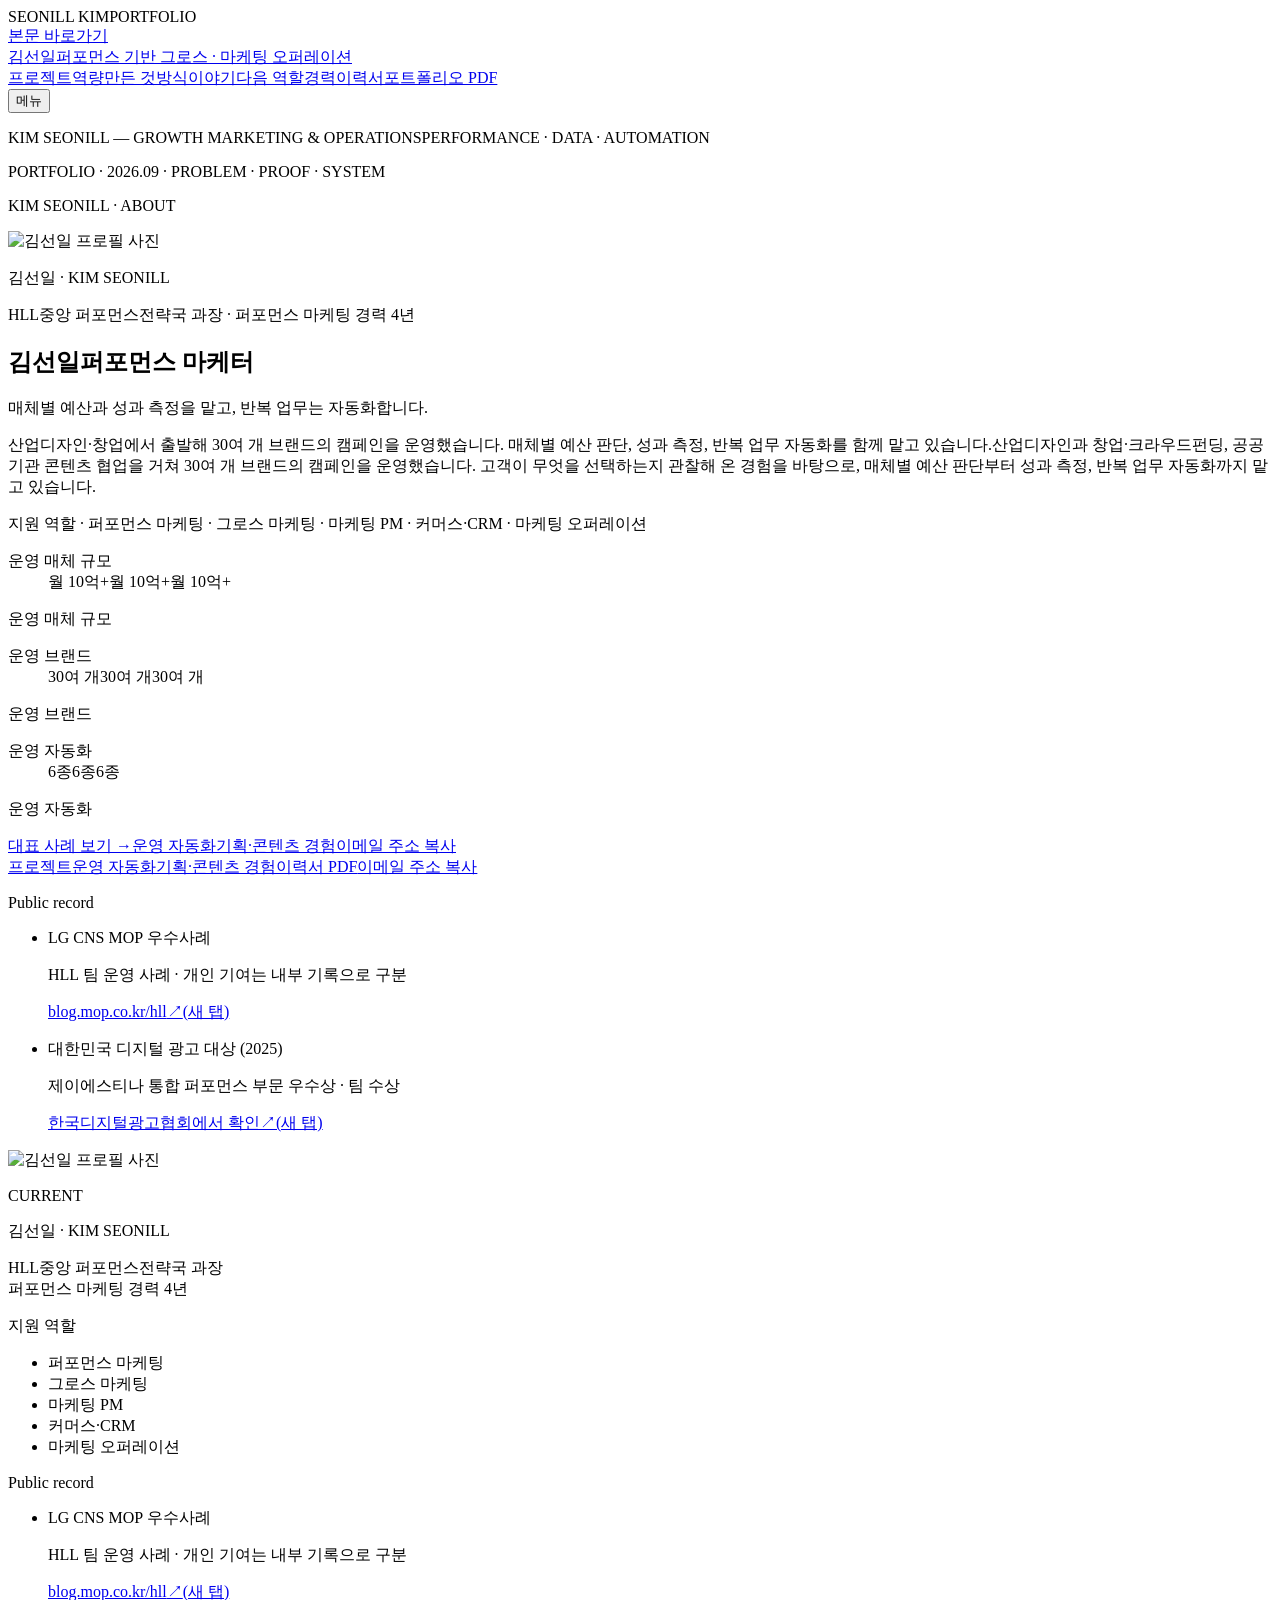
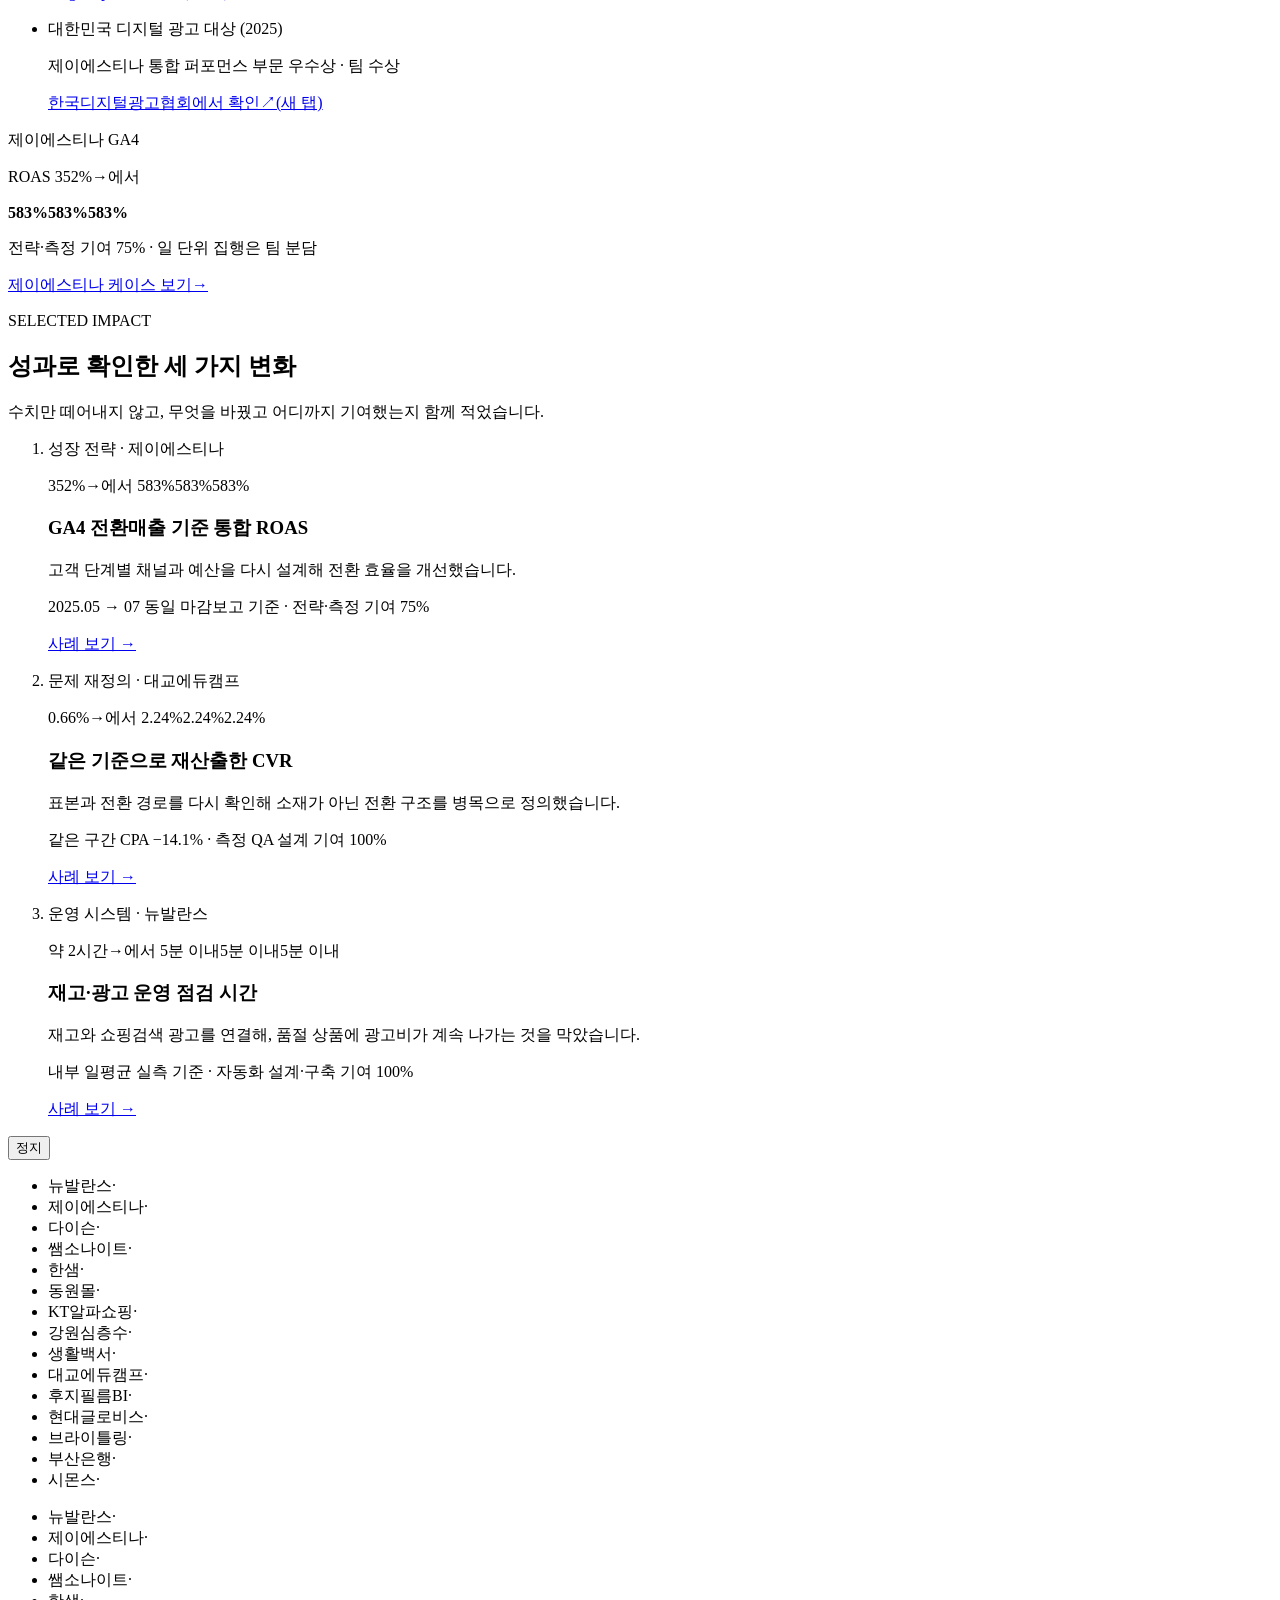
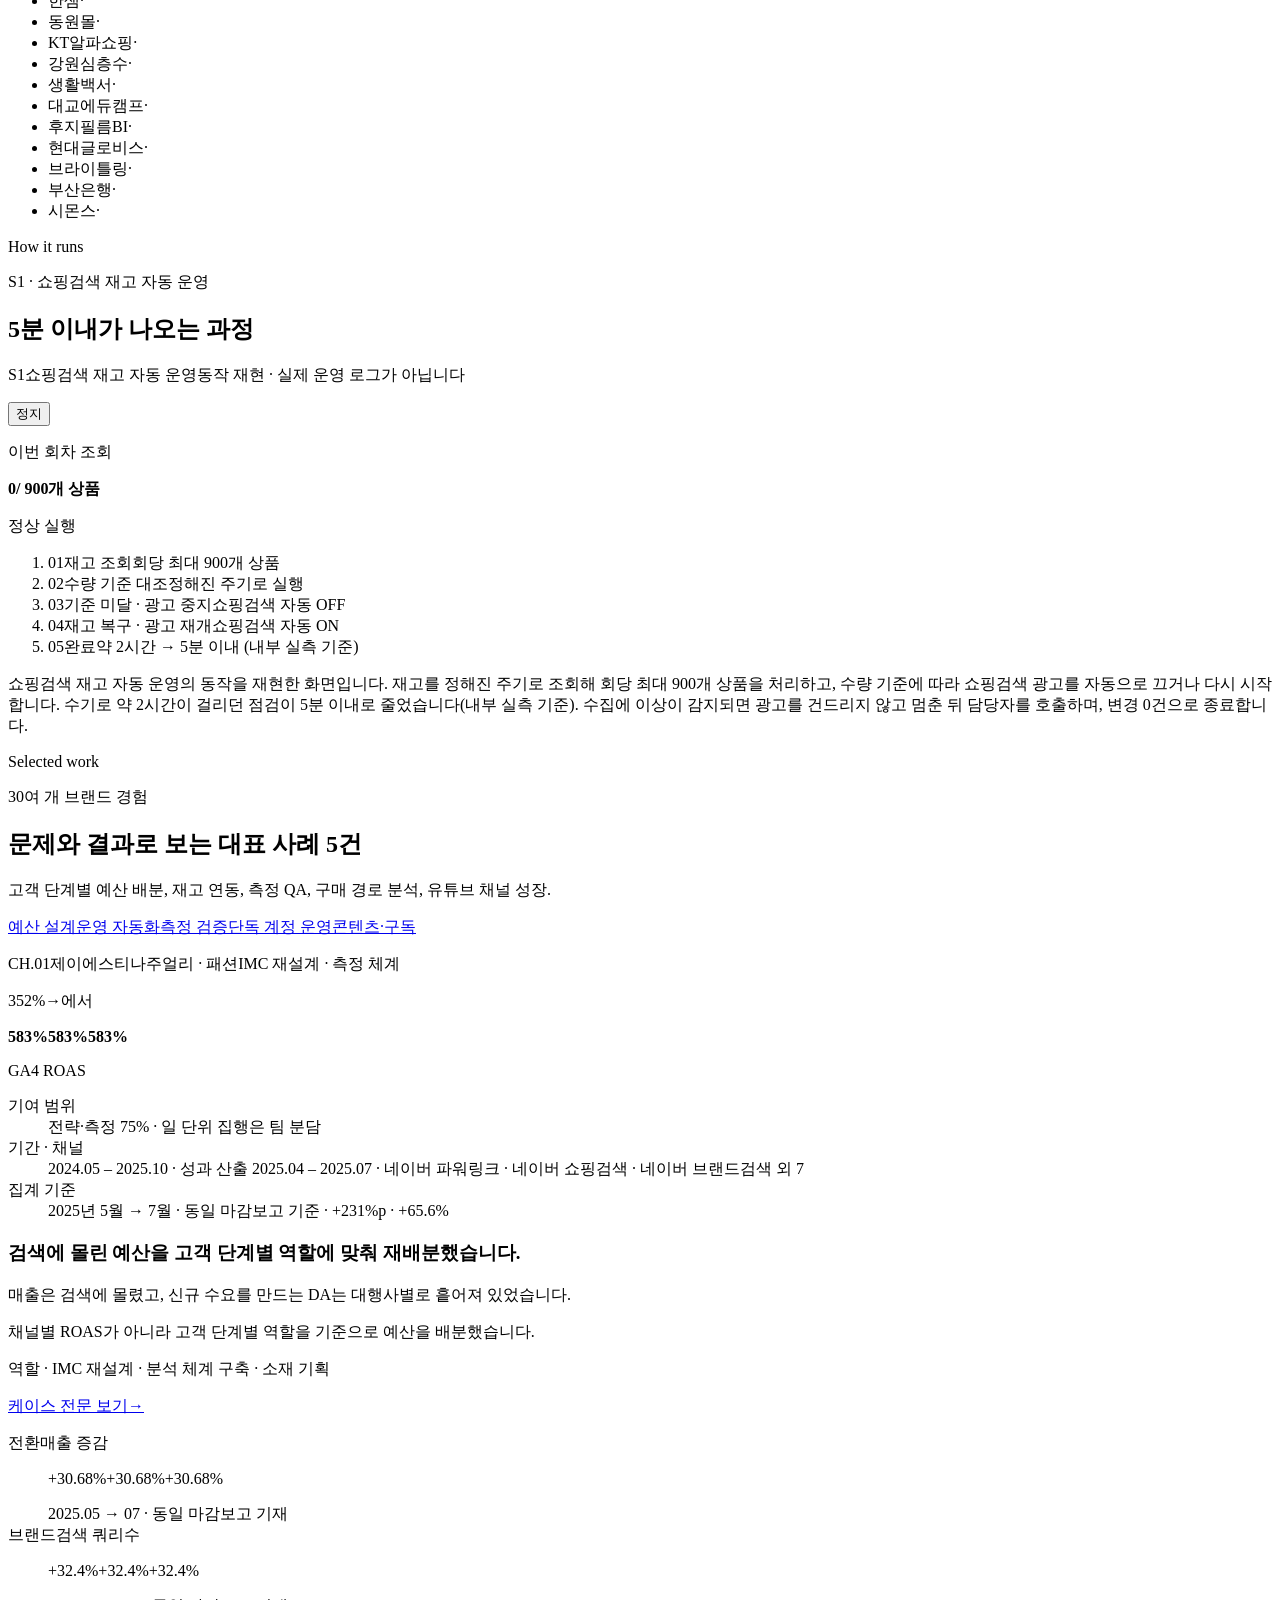
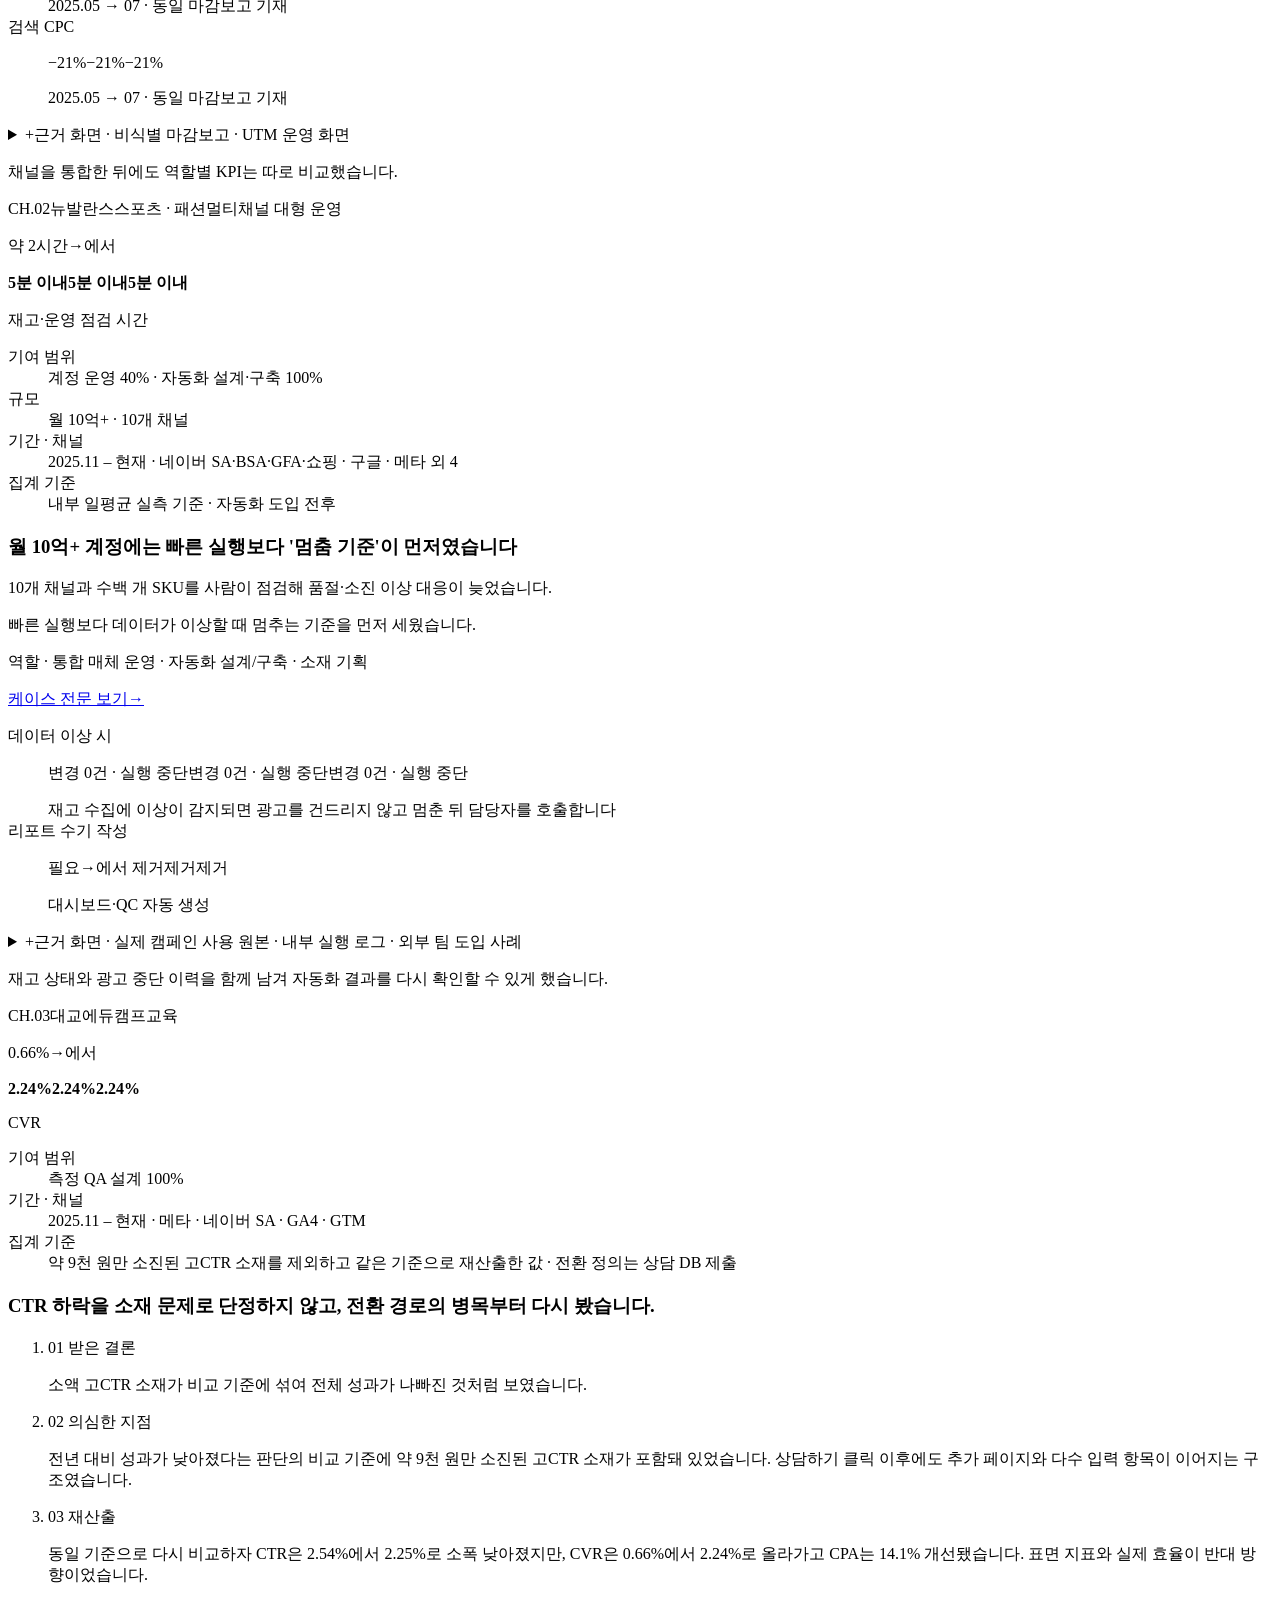
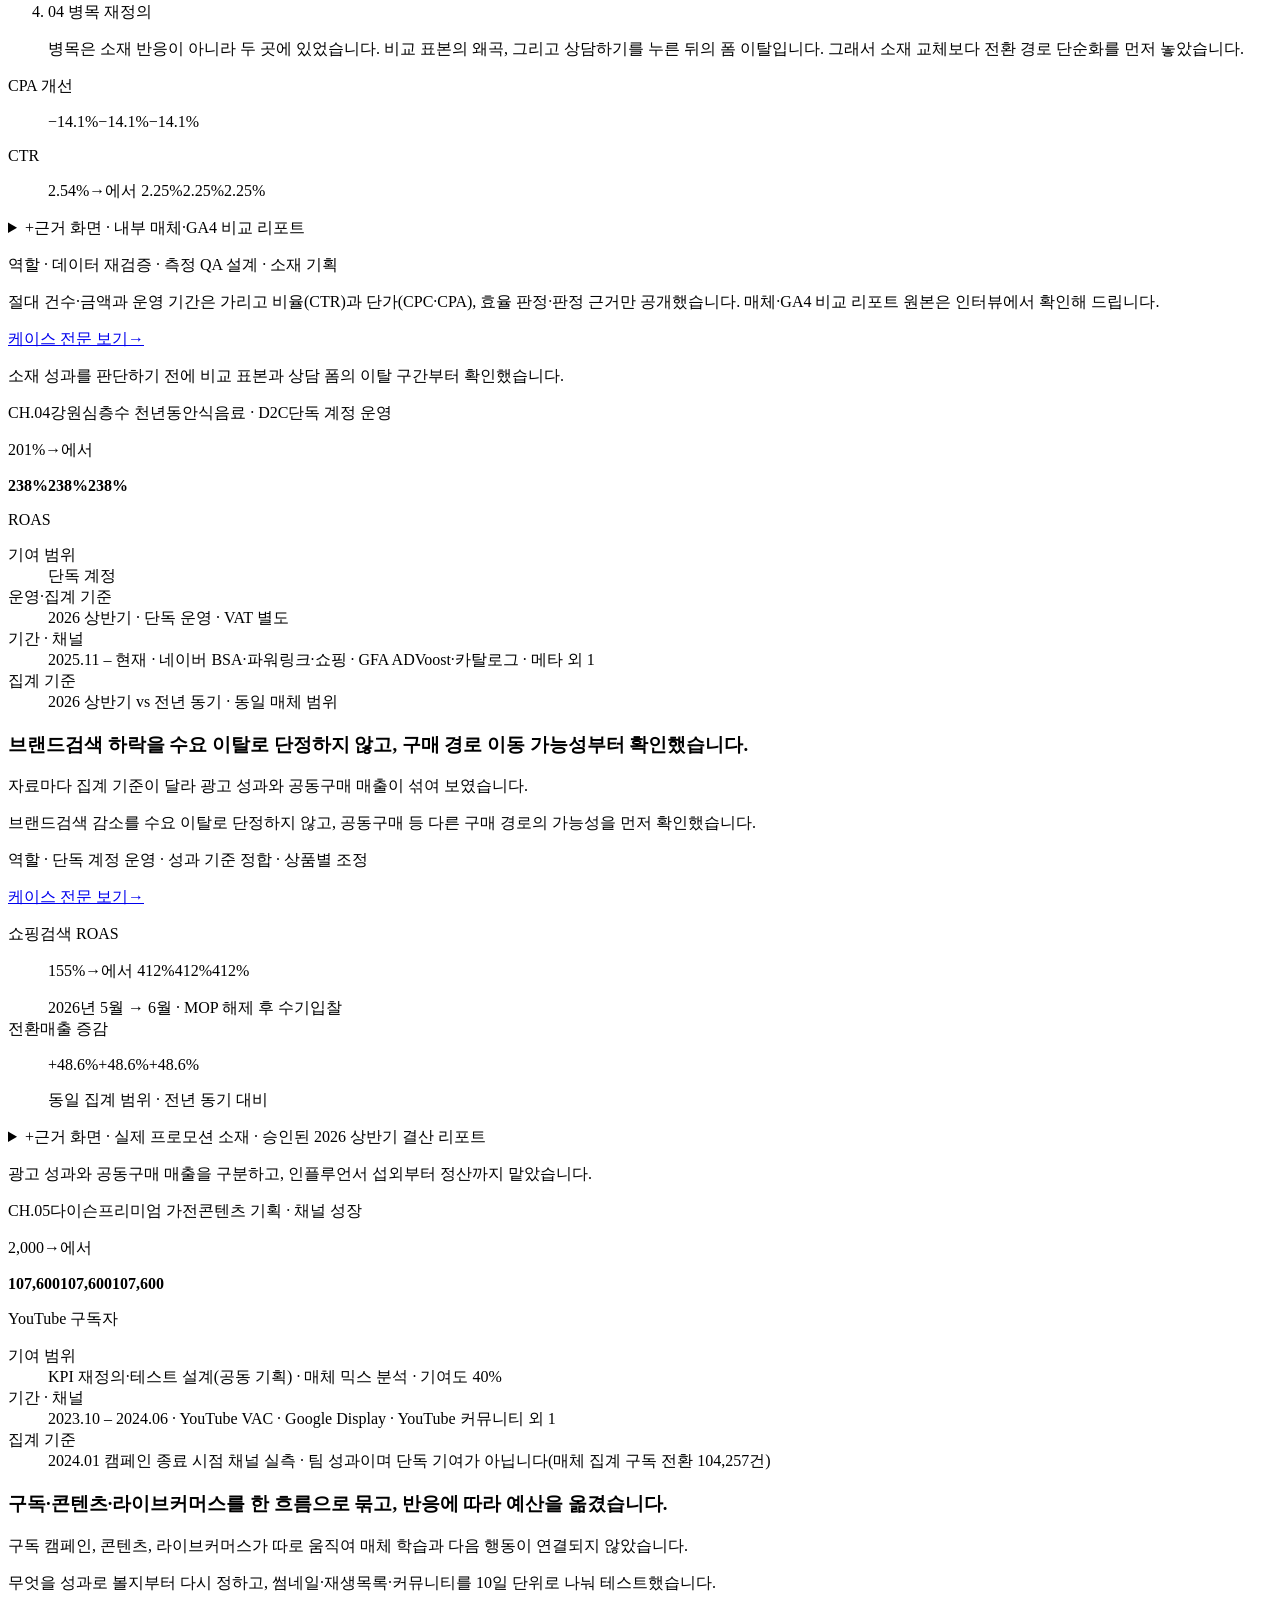
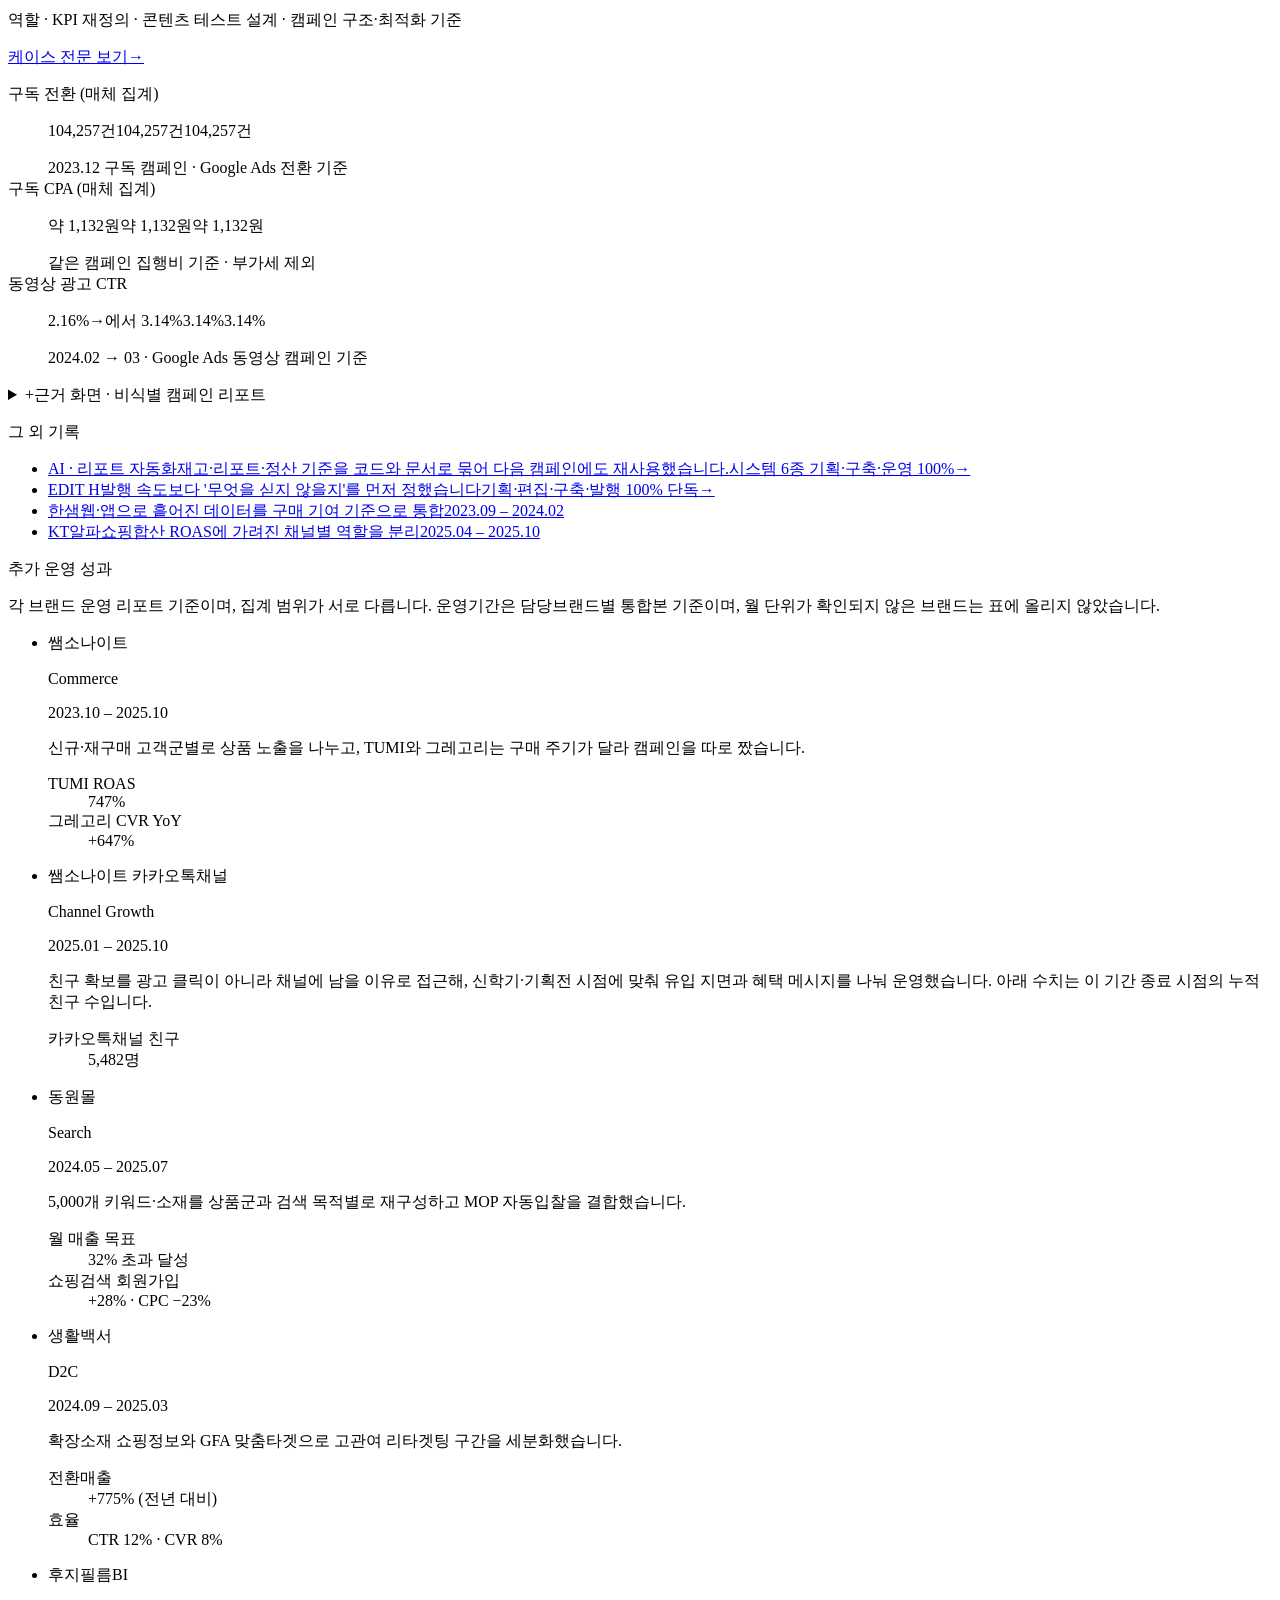
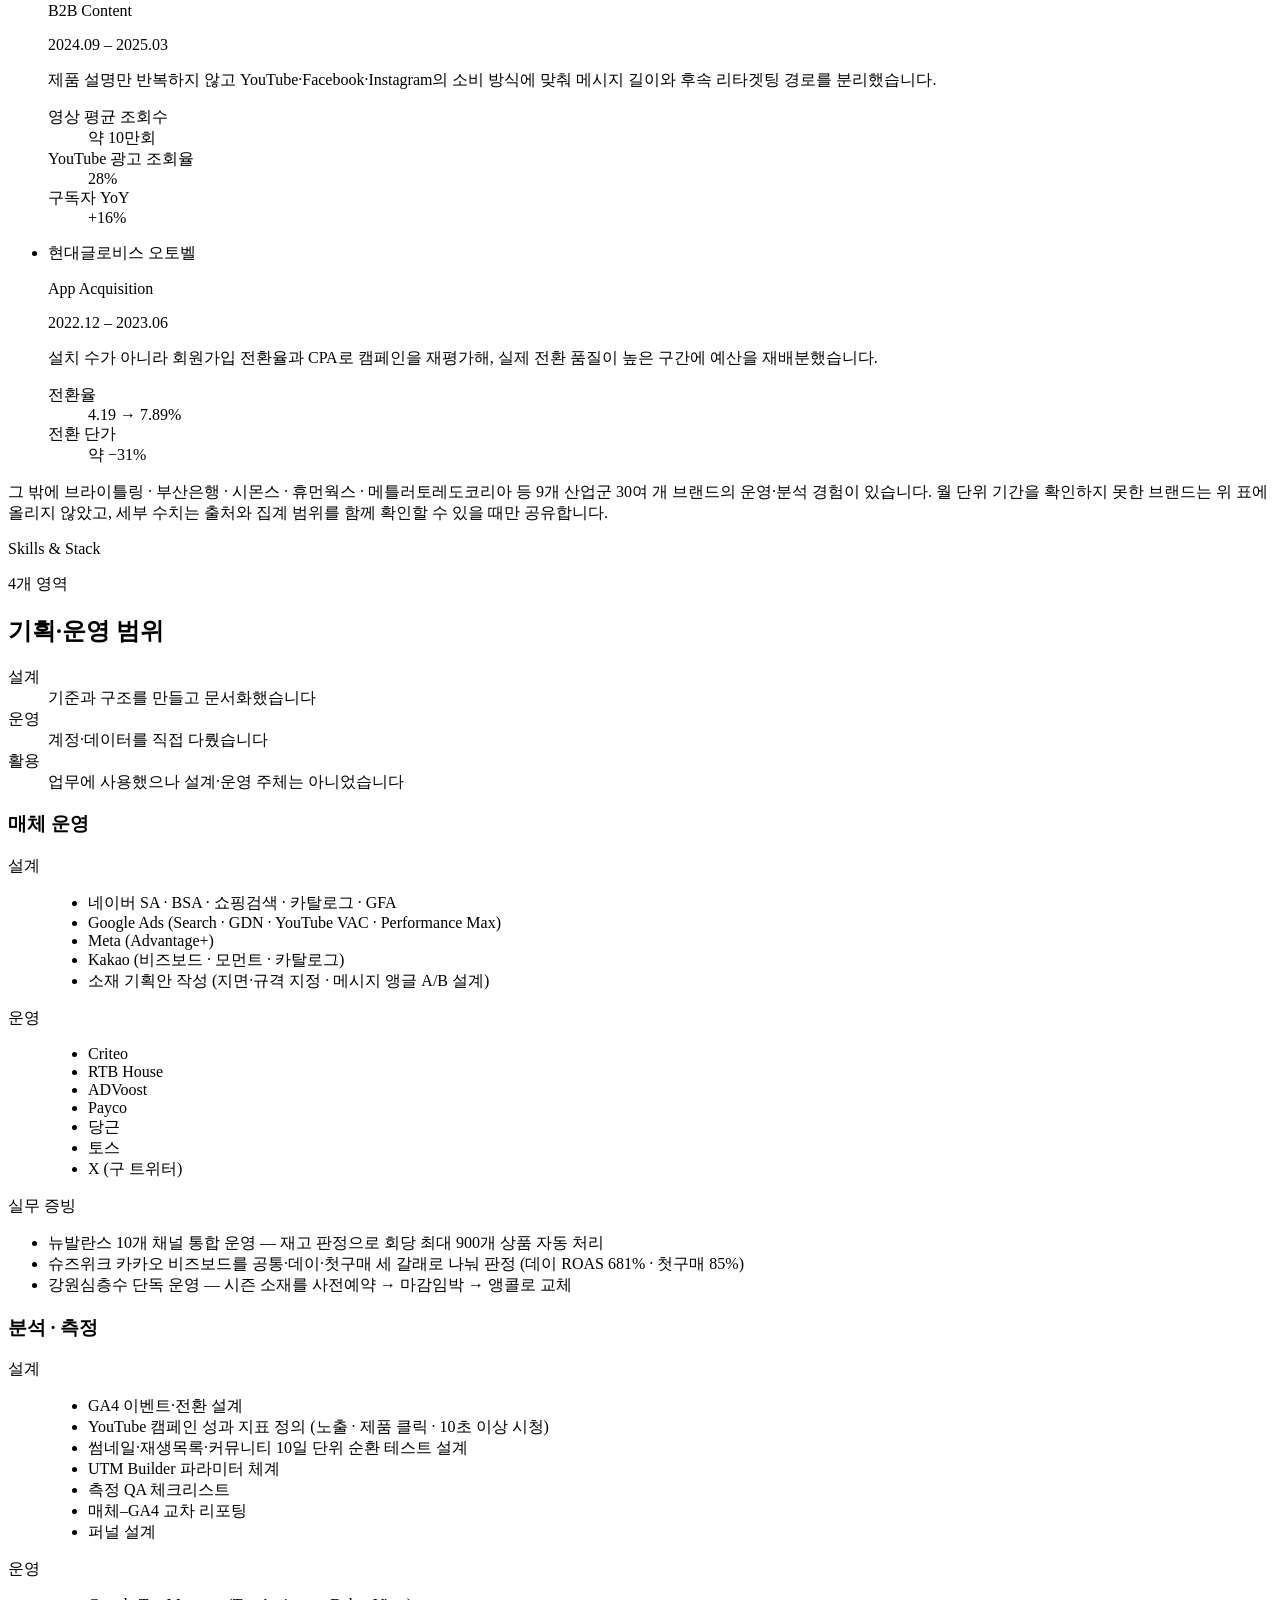
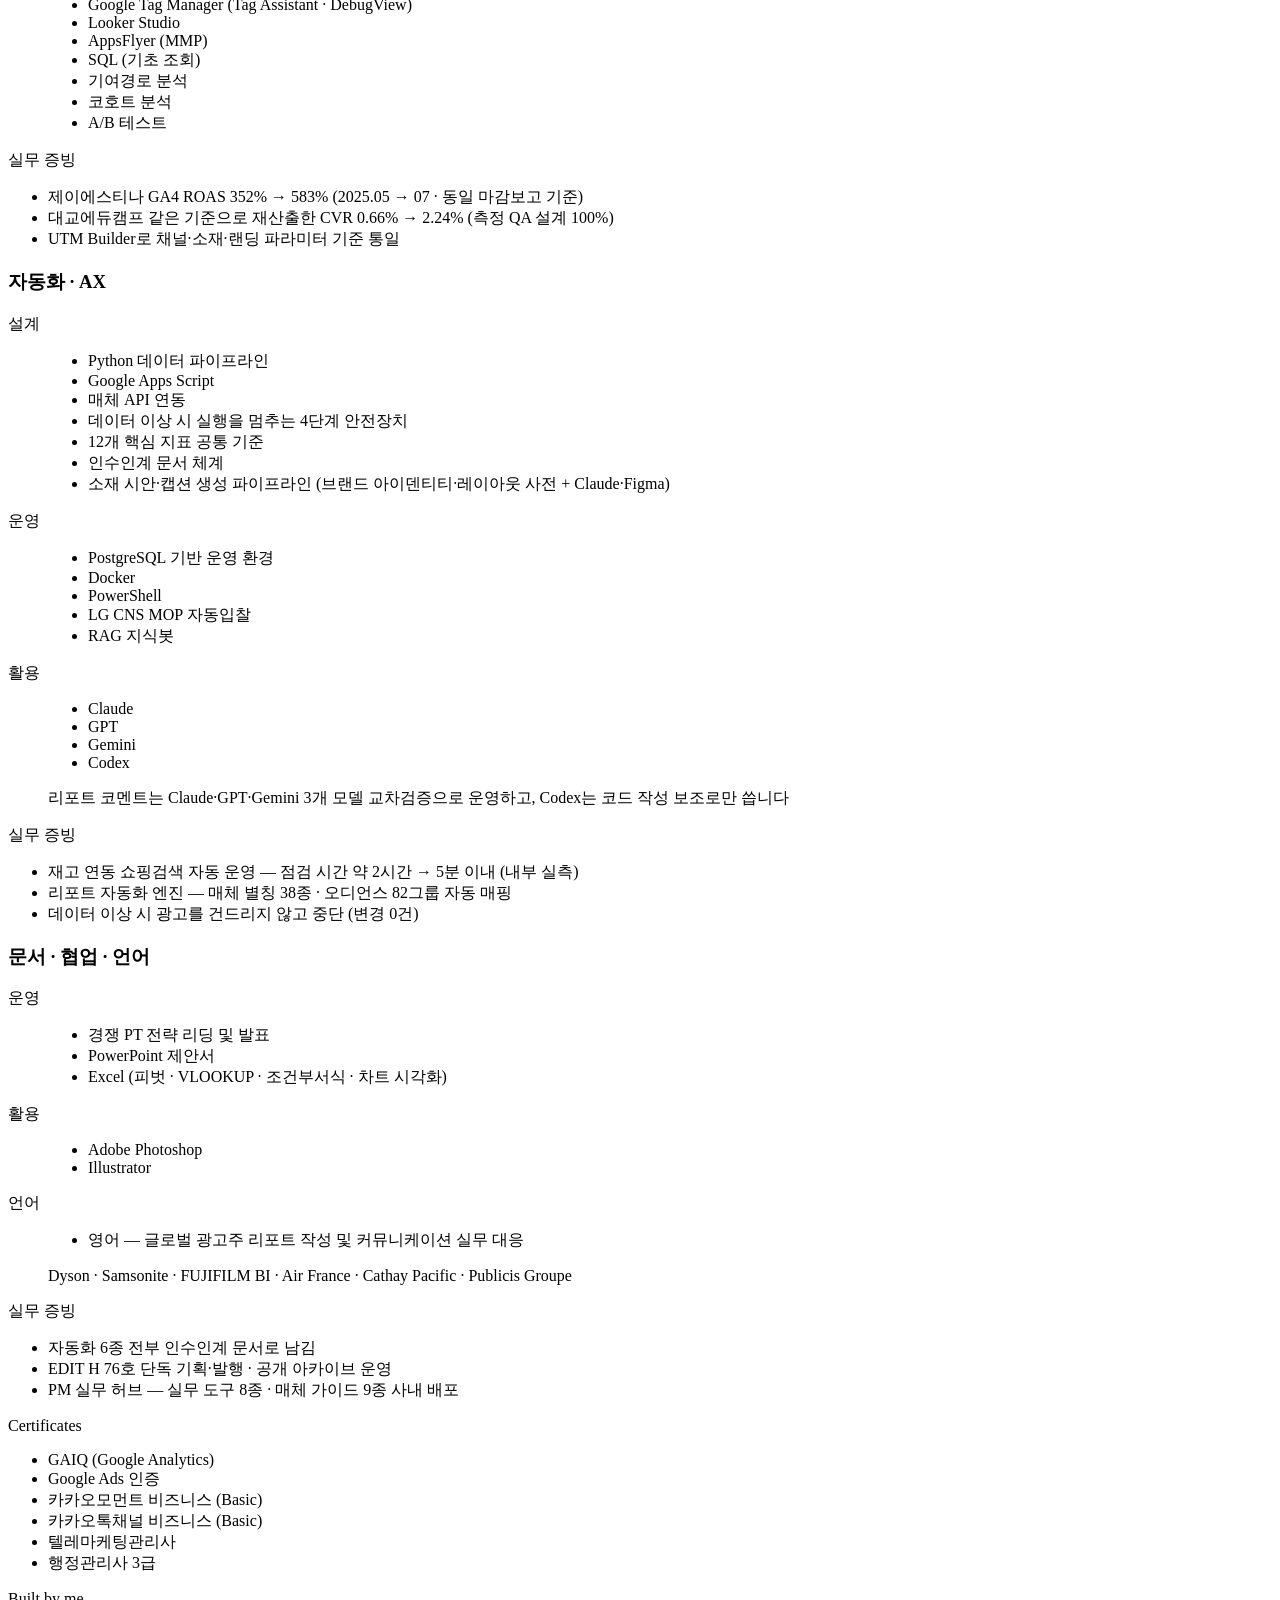
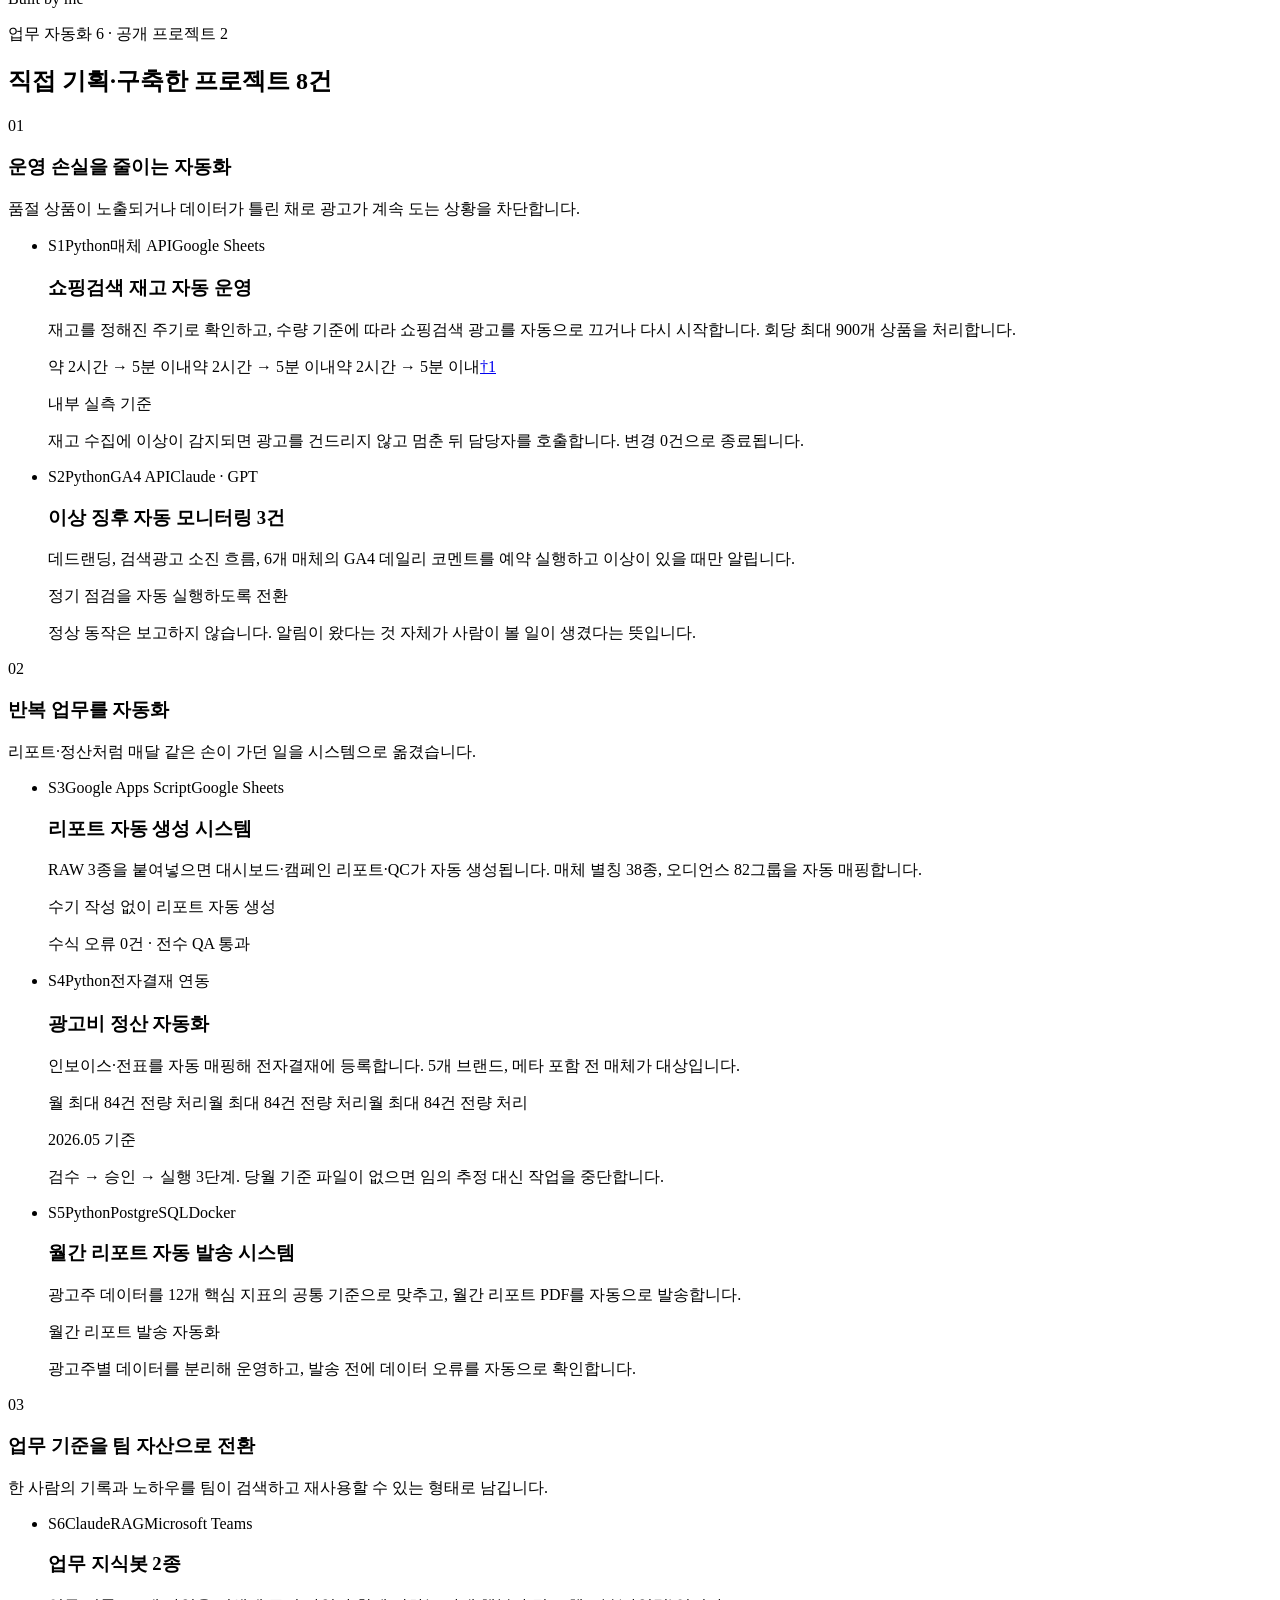
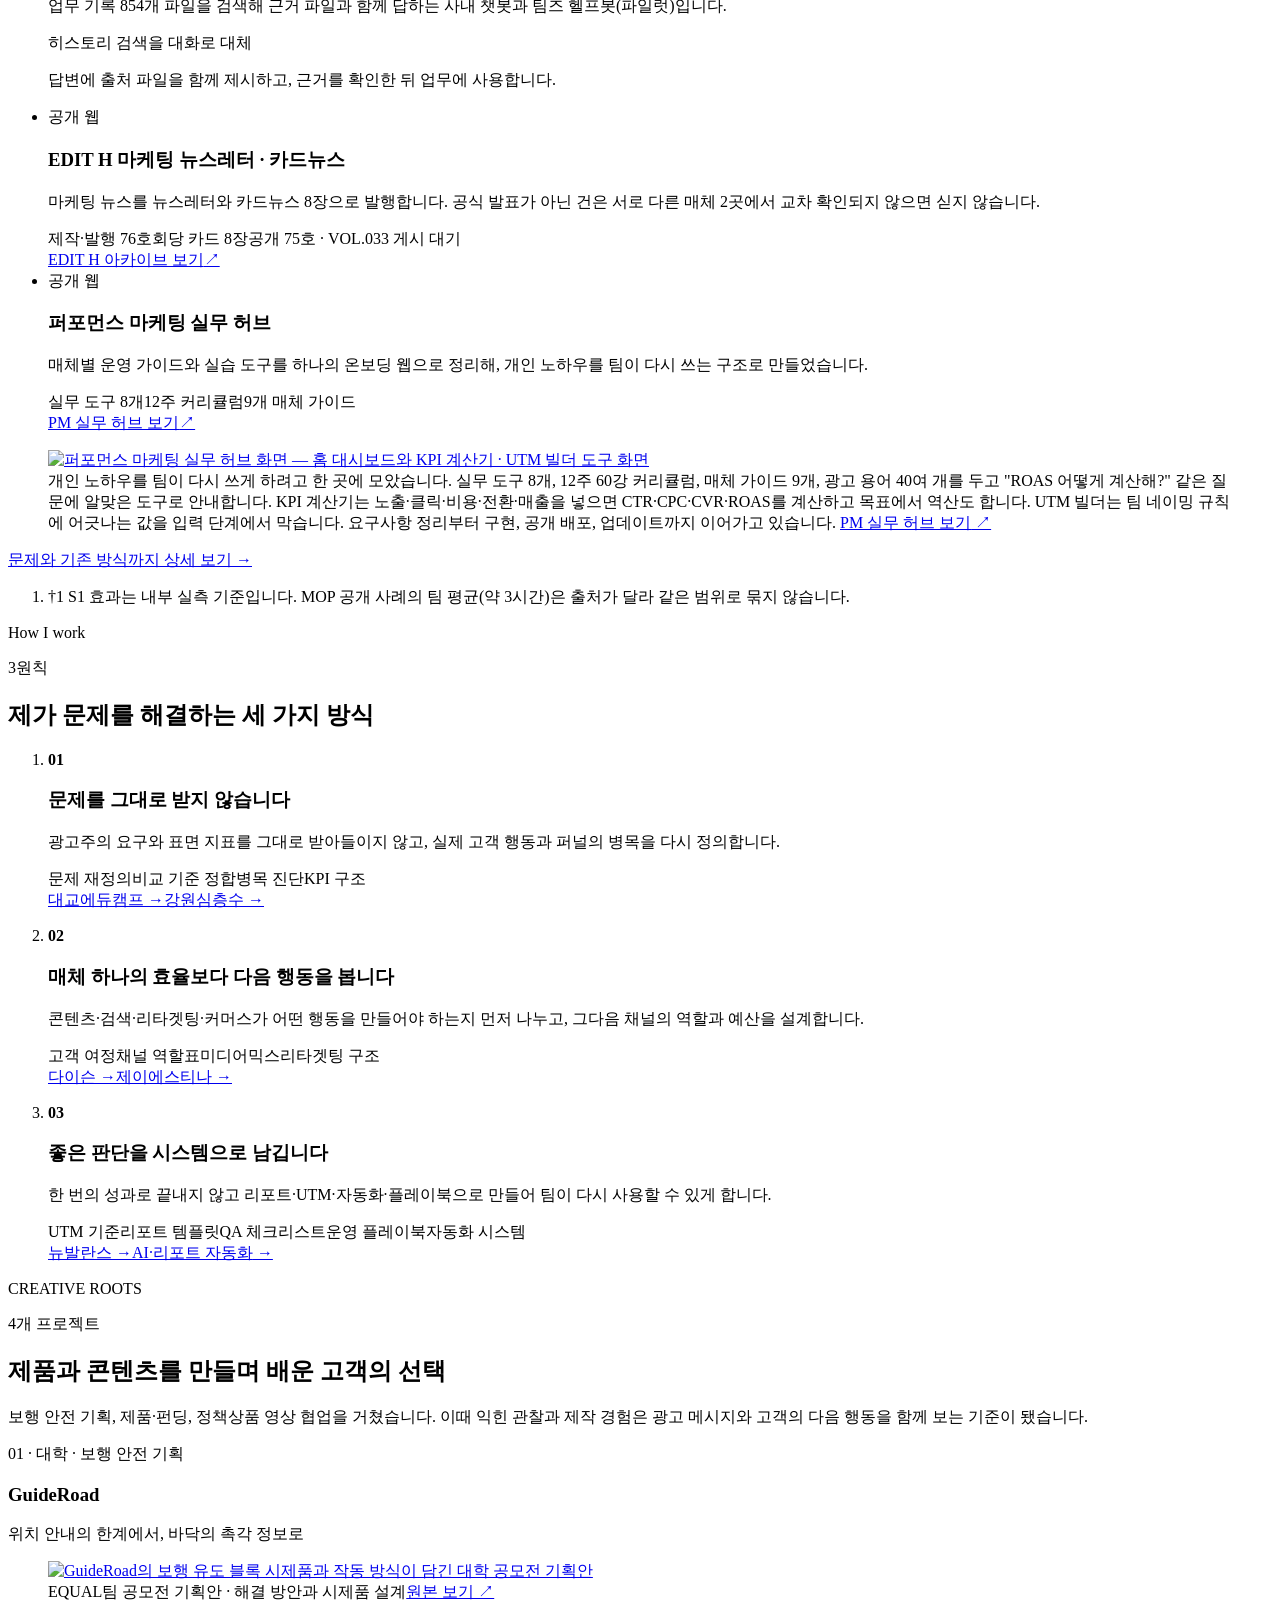
==== commit f55110f1: "Sync-with-the-general-edition-improvements Co-Authored-By: Claude Opus 5 <noreply@anthropic.com>" ====
--- a/index.html
+++ b/index.html
@@ -1 +1 @@
-<!DOCTYPE html><html lang="ko" data-edition="v260908"><head><meta charSet="utf-8"/><meta name="viewport" content="width=device-width, initial-scale=1"/><link rel="preload" href="/kim-seonil-portfolio_260908/fonts/Archivo-Var.woff2" as="font" crossorigin="" type="font/woff2"/><link rel="preload" href="/kim-seonil-portfolio_260908/fonts/Pretendard-Regular.woff2" as="font" crossorigin="" type="font/woff2"/><link rel="preload" href="/kim-seonil-portfolio_260908/fonts/Pretendard-SemiBold.woff2" as="font" crossorigin="" type="font/woff2"/><link rel="preload" href="/kim-seonil-portfolio_260908/fonts/Pretendard-Bold.woff2" as="font" crossorigin="" type="font/woff2"/><link rel="preload" href="/kim-seonil-portfolio_260908/fonts/JetBrainsMono-Var.woff2" as="font" crossorigin="" type="font/woff2"/><link rel="preload" href="/kim-seonil-portfolio_260908/profile-kim-seonil.jpeg" as="image"/><link rel="stylesheet" href="/kim-seonil-portfolio_260908/_next/static/chunks/2h7s8rxl3ufnm.css" data-precedence="next"/><link rel="preload" as="script" fetchPriority="low" href="/kim-seonil-portfolio_260908/_next/static/chunks/310vm2bl3xxpt.js"/><script src="/kim-seonil-portfolio_260908/_next/static/chunks/19mx3mg6lkumu.js" async=""></script><script src="/kim-seonil-portfolio_260908/_next/static/chunks/08ttfj81-47mu.js" async=""></script><script src="/kim-seonil-portfolio_260908/_next/static/chunks/07s9zm465ufom.js" async=""></script><script src="/kim-seonil-portfolio_260908/_next/static/chunks/turbopack-0j9h799baj8nx.js" async=""></script><script src="/kim-seonil-portfolio_260908/_next/static/chunks/3fntmmi971322.js" async="" crossorigin=""></script><script src="/kim-seonil-portfolio_260908/_next/static/chunks/24d3m3mndr7fp.js" async="" crossorigin=""></script><script src="/kim-seonil-portfolio_260908/_next/static/chunks/2kvz1-kaop-qp.js" async="" crossorigin=""></script><meta name="theme-color" content="#0b0d10"/><title>김선일 | 퍼포먼스 기반 그로스 · 마케팅 오퍼레이션</title><meta name="description" content="문제를 정의하고 성과로 검증한 뒤, 다시 쓸 수 있는 운영 구조로 남겨 온 김선일의 그로스·퍼포먼스 마케팅 포트폴리오입니다."/><meta name="author" content="김선일"/><meta name="robots" content="noindex, nofollow, noarchive, nosnippet"/><meta name="googlebot" content="noindex, nofollow, noarchive, nosnippet"/><meta name="copyright" content="© 2026 KIM SEONILL"/><meta name="content-owner" content="KIM SEONILL"/><meta name="usage-rights" content="All rights reserved. Unauthorized reproduction prohibited."/><meta property="og:title" content="김선일 | 퍼포먼스 기반 그로스 · 마케팅 오퍼레이션"/><meta property="og:description" content="문제를 정의하고 성과로 검증한 뒤, 다시 쓸 수 있는 운영 구조로 남겨 온 김선일의 그로스·퍼포먼스 마케팅 포트폴리오입니다."/><meta property="og:url" content="https://vetnam555-del.github.io/kim-seonil-portfolio_260908/"/><meta property="og:site_name" content="KIM SEONILL Portfolio"/><meta property="og:locale" content="ko_KR"/><meta property="og:image" content="https://vetnam555-del.github.io/kim-seonil-portfolio_260908/og-image.png"/><meta property="og:image:width" content="1200"/><meta property="og:image:height" content="630"/><meta property="og:image:alt" content="김선일 그로스 마케팅 · 마케팅 오퍼레이션 포트폴리오"/><meta property="og:type" content="website"/><meta name="twitter:card" content="summary_large_image"/><meta name="twitter:title" content="김선일 | 퍼포먼스 기반 그로스 · 마케팅 오퍼레이션"/><meta name="twitter:description" content="문제를 정의하고 성과로 검증한 뒤, 다시 쓸 수 있는 운영 구조로 남겨 온 김선일의 그로스·퍼포먼스 마케팅 포트폴리오입니다."/><meta name="twitter:image" content="https://vetnam555-del.github.io/kim-seonil-portfolio_260908/og-image.png"/><meta name="twitter:image:alt" content="김선일 그로스 마케팅 · 마케팅 오퍼레이션 포트폴리오"/><meta name="twitter:image:width" content="1200"/><meta name="twitter:image:height" content="630"/><link rel="icon" href="/kim-seonil-portfolio_260908/favicon.svg" type="image/svg+xml"/><link rel="icon" href="/kim-seonil-portfolio_260908/favicon-32.png" sizes="32x32" type="image/png"/><link rel="apple-touch-icon" href="/kim-seonil-portfolio_260908/apple-touch-icon.png" sizes="180x180"/><style>@font-face{font-family:"Pretendard";src:url("/kim-seonil-portfolio_260908/fonts/Pretendard-Regular.woff2") format("woff2");font-weight:400;font-display:swap}@font-face{font-family:"Pretendard";src:url("/kim-seonil-portfolio_260908/fonts/Pretendard-SemiBold.woff2") format("woff2");font-weight:600;font-display:swap}@font-face{font-family:"Pretendard";src:url("/kim-seonil-portfolio_260908/fonts/Pretendard-Bold.woff2") format("woff2");font-weight:700;font-display:swap}@font-face{font-family:"Pretendard";src:url("/kim-seonil-portfolio_260908/fonts/Pretendard-Black.woff2") format("woff2");font-weight:900;font-display:swap}@font-face{font-family:"Archivo";src:url("/kim-seonil-portfolio_260908/fonts/Archivo-Var.woff2") format("woff2-variations");font-weight:100 900;font-stretch:62% 125%;font-display:swap}@font-face{font-family:"JetBrains Mono";src:url("/kim-seonil-portfolio_260908/fonts/JetBrainsMono-Var.woff2") format("woff2-variations");font-weight:100 800;font-display:swap}</style><noscript><style>[style*="opacity:0"],[style*="opacity: 0"]{opacity:1!important;transform:none!important}.count-up-visual{display:none!important}.count-up-measure{visibility:visible!important}</style></noscript><script src="/kim-seonil-portfolio_260908/_next/static/chunks/0cz1d0mv5g_q7.js" noModule=""></script></head><body class="content-protected"><div hidden=""><!--$--><!--/$--></div><div class="content-owner-mark" aria-hidden="true"><span>SEONILL KIM</span><span>PORTFOLIO</span></div><div class="scroll-progress" aria-hidden="true"></div><a href="#main" class="skip-link">본문 바로가기</a><header class="site-header fixed inset-x-0 top-0 z-50 bg-ink/92 backdrop-blur-md transition-colors border-b border-transparent"><div class="mx-auto flex h-[72px] w-full max-w-[1240px] items-center justify-between px-5 sm:px-10"><a class="-ml-2 inline-flex min-h-[44px] items-center px-2 font-mono text-mono font-bold tracking-[0.02em] text-on-ink" aria-label="김선일 포트폴리오 처음으로" href="/kim-seonil-portfolio_260908/">김선일<span class="ml-2 hidden text-caption font-normal text-on-ink-2 sm:inline">퍼포먼스 기반 그로스 · 마케팅 오퍼레이션</span></a><nav class="hidden items-center gap-4 lg:flex" aria-label="주요 메뉴"><a class="inline-flex min-h-[44px] items-center text-small font-normal transition-colors text-on-ink-2 hover:text-on-ink" href="/kim-seonil-portfolio_260908/#projects">프로젝트</a><a class="inline-flex min-h-[44px] items-center text-small font-normal transition-colors text-on-ink-2 hover:text-on-ink" href="/kim-seonil-portfolio_260908/#skills">역량</a><a class="inline-flex min-h-[44px] items-center text-small font-normal transition-colors text-on-ink-2 hover:text-on-ink" href="/kim-seonil-portfolio_260908/#automation">만든 것</a><a class="inline-flex min-h-[44px] items-center text-small font-normal transition-colors text-on-ink-2 hover:text-on-ink" href="/kim-seonil-portfolio_260908/#method">방식</a><a class="inline-flex min-h-[44px] items-center text-small font-normal transition-colors text-on-ink-2 hover:text-on-ink" href="/kim-seonil-portfolio_260908/#story">이야기</a><a class="inline-flex min-h-[44px] items-center text-small font-normal transition-colors text-on-ink-2 hover:text-on-ink" href="/kim-seonil-portfolio_260908/#why-studio">다음 역할</a><a class="inline-flex min-h-[44px] items-center text-small font-normal transition-colors text-on-ink-2 hover:text-on-ink" href="/kim-seonil-portfolio_260908/#career">경력</a><a class="inline-flex min-h-[44px] items-center border border-rule-ink px-4 font-mono text-caption font-bold text-on-ink transition-colors hover:border-signal-ink hover:text-signal-ink" href="/kim-seonil-portfolio_260908/resume/">이력서</a><a href="/kim-seonil-portfolio_260908/kim-seonil-performance-marketing-portfolio.pdf?v=20260907" download="" class="inline-flex min-h-[44px] items-center border border-signal-ink px-4 font-mono text-caption font-bold text-signal-ink transition-colors hover:bg-signal-ink hover:text-ink" aria-label="김선일 퍼포먼스 마케팅 포트폴리오 PDF 다운로드">포트폴리오 PDF</a></nav><button type="button" class="inline-flex min-h-[44px] min-w-[44px] items-center justify-center border border-rule-ink px-3 font-mono text-caption font-bold text-on-ink transition-colors lg:hidden" aria-expanded="false" aria-controls="mobile-nav" aria-label="주요 메뉴 열기">메뉴</button></div><nav id="mobile-nav" hidden="" class="mobile-nav border-t border-rule-ink bg-ink px-5 pb-5 sm:px-10 lg:hidden" aria-label="주요 메뉴"><a class="flex min-h-[52px] items-center border-b border-rule-ink-2 text-body font-normal text-on-ink" href="/kim-seonil-portfolio_260908/#projects">프로젝트</a><a class="flex min-h-[52px] items-center border-b border-rule-ink-2 text-body font-normal text-on-ink" href="/kim-seonil-portfolio_260908/#skills">역량</a><a class="flex min-h-[52px] items-center border-b border-rule-ink-2 text-body font-normal text-on-ink" href="/kim-seonil-portfolio_260908/#automation">만든 것</a><a class="flex min-h-[52px] items-center border-b border-rule-ink-2 text-body font-normal text-on-ink" href="/kim-seonil-portfolio_260908/#method">방식</a><a class="flex min-h-[52px] items-center border-b border-rule-ink-2 text-body font-normal text-on-ink" href="/kim-seonil-portfolio_260908/#story">이야기</a><a class="flex min-h-[52px] items-center border-b border-rule-ink-2 text-body font-normal text-on-ink" href="/kim-seonil-portfolio_260908/#why-studio">다음 역할</a><a class="flex min-h-[52px] items-center border-b border-rule-ink-2 text-body font-normal text-on-ink" href="/kim-seonil-portfolio_260908/#career">경력</a><div class="mt-4 grid gap-2 grid-cols-2"><a class="flex min-h-[52px] items-center justify-center bg-on-ink px-3 text-body font-bold text-ink" href="/kim-seonil-portfolio_260908/resume/">이력서</a><a href="/kim-seonil-portfolio_260908/kim-seonil-performance-marketing-portfolio.pdf?v=20260907" download="" class="flex min-h-[52px] items-center justify-center border border-signal-ink px-3 text-body font-bold text-signal-ink" aria-label="김선일 퍼포먼스 마케팅 포트폴리오 PDF 다운로드">포트폴리오 PDF</a></div></nav><div data-testid="scroll-progress" class="absolute inset-x-0 bottom-0 h-[2px] origin-left bg-signal-ink motion-reduce:hidden" style="transform:scaleX(0)" aria-hidden="true"></div></header><main id="main"><section id="hero" class="on-ink bg-ink text-on-ink general-hero"><div class="mx-auto w-full max-w-[1240px] px-5 sm:px-10 "><div class="hero-enter hero-masthead flex flex-wrap items-baseline justify-between gap-x-6 gap-y-1 border-t-2 border-rule-ink pt-[72px] font-mono text-[0.6875rem] font-bold sm:pt-[88px]" style="--hero-delay:30ms"><p class="flex flex-wrap items-baseline gap-x-3 gap-y-0.5 tracking-[0.12em] text-on-ink uppercase"><span>KIM SEONILL — GROWTH MARKETING &amp; OPERATIONS</span><span class="hidden font-normal tracking-[0.08em] text-on-ink-2 sm:inline">PERFORMANCE · DATA · AUTOMATION</span></p><p class="hidden tracking-normal text-on-ink-2 sm:block">PORTFOLIO · 2026.09 · PROBLEM · PROOF · SYSTEM</p></div><div class="hero-layout grid grid-cols-1 gap-x-12 gap-y-10 pb-8 pt-6 sm:pb-10 sm:pt-10 lg:grid-cols-12 lg:pb-12 lg:pt-12"><div class="lg:col-span-8"><p class="hero-enter hero-eyebrow font-mono text-mono font-bold tracking-[0.08em] text-limit-ink" style="--hero-delay:100ms">KIM SEONILL · ABOUT</p><div class="hero-enter hero-profile mt-5 flex items-center gap-3 border-y border-rule-ink-2 py-3 lg:hidden" style="--hero-delay:150ms"><img src="/kim-seonil-portfolio_260908/profile-kim-seonil.jpeg" alt="김선일 프로필 사진" width="52" height="66" class="h-[66px] w-[52px] shrink-0 border border-rule-ink object-cover object-top"/><div><p class="text-small font-bold text-on-ink">김선일<!-- --> · <!-- -->KIM SEONILL</p><p class="mt-1 text-caption leading-[1.55] text-on-ink-2">HLL중앙 퍼포먼스전략국 과장 · 퍼포먼스 마케팅 경력 <!-- -->4<!-- -->년</p></div></div><h1 class="mt-6 max-w-full text-[2.25rem] leading-[1.08] font-black tracking-normal text-on-ink sm:text-[3.5rem] lg:mt-5 lg:text-[3.75rem]"><span class="hero-title-line block" style="--hero-delay:170ms">김선일</span><span class="hero-title-line block" style="--hero-delay:260ms">퍼포먼스 마케터</span></h1><p class="hero-enter mt-6 max-w-[45rem] border-l-2 border-limit-ink pl-4 text-small leading-[1.65] font-bold text-on-ink sm:text-[1.0625rem]" style="--hero-delay:390ms">매체별 예산과 성과 측정을 맡고, 반복 업무는 자동화합니다.</p><p class="hero-enter hero-intro mt-5 max-w-[44rem] text-small leading-[1.8] text-on-ink-2 sm:text-body sm:leading-[1.7]" style="--hero-delay:460ms"><span class="sm:hidden">산업디자인·창업에서 출발해 30여 개 브랜드의 캠페인을 운영했습니다. 매체별 예산 판단, 성과 측정, 반복 업무 자동화를 함께 맡고 있습니다.</span><span class="hidden sm:inline">산업디자인과 창업·크라우드펀딩, 공공기관 콘텐츠 협업을 거쳐 30여 개 브랜드의 캠페인을 운영했습니다. 고객이 무엇을 선택하는지 관찰해 온 경험을 바탕으로, 매체별 예산 판단부터 성과 측정, 반복 업무 자동화까지 맡고 있습니다.</span></p><p class="hero-enter hero-interests mt-4 font-mono text-mono leading-[1.7] text-on-ink-2 lg:hidden" style="--hero-delay:510ms"><span class="font-bold text-limit-ink">지원 역할</span> · <!-- -->퍼포먼스 마케팅 · 그로스 마케팅 · 마케팅 PM · 커머스·CRM · 마케팅 오퍼레이션</p><dl class="hero-facts mt-7 grid max-w-[34rem] grid-cols-2 gap-x-5 gap-y-5 border-t border-rule-ink-2 pt-5 sm:grid-cols-3 sm:gap-y-0"><div class="hero-fact min-w-0 " style="--hero-delay:540ms"><dt class="sr-only">운영 매체 규모</dt><dd class="text-[1.375rem] leading-[1.1] font-bold tabular-nums whitespace-nowrap text-on-ink sm:text-metric-sm"><span class="count-up" data-count-up="월 10억+" data-count-up-state="idle"><span class="count-up-measure" aria-hidden="true">월 10억+</span><span class="count-up-visual" data-count-up-visual="true" aria-hidden="true">월 10억+</span><span class="sr-only">월 10억+</span></span></dd><p aria-hidden="true" class="mt-1.5 text-caption leading-[1.45] text-on-ink-2">운영 매체 규모</p></div><div class="hero-fact min-w-0 " style="--hero-delay:610ms"><dt class="sr-only">운영 브랜드</dt><dd class="text-[1.375rem] leading-[1.1] font-bold tabular-nums whitespace-nowrap text-on-ink sm:text-metric-sm"><span class="count-up" data-count-up="30여 개" data-count-up-state="idle"><span class="count-up-measure" aria-hidden="true">30여 개</span><span class="count-up-visual" data-count-up-visual="true" aria-hidden="true">30여 개</span><span class="sr-only">30여 개</span></span></dd><p aria-hidden="true" class="mt-1.5 text-caption leading-[1.45] text-on-ink-2">운영 브랜드</p></div><div class="hero-fact min-w-0 col-span-2 sm:col-span-1" style="--hero-delay:680ms"><dt class="sr-only">운영 자동화</dt><dd class="text-[1.375rem] leading-[1.1] font-bold tabular-nums whitespace-nowrap text-on-ink sm:text-metric-sm"><span class="count-up" data-count-up="6종" data-count-up-state="idle"><span class="count-up-measure" aria-hidden="true">6종</span><span class="count-up-visual" data-count-up-visual="true" aria-hidden="true">6종</span><span class="sr-only">6종</span></span></dd><p aria-hidden="true" class="mt-1.5 text-caption leading-[1.45] text-on-ink-2">운영 자동화</p></div></dl><div class="hero-enter mt-6 hidden flex-wrap gap-3 sm:flex" style="--hero-delay:760ms"><a class="inline-flex min-h-[48px] items-center justify-center px-6 font-mono text-[0.8125rem] font-bold tracking-[0.02em] transition-colors duration-150 ease-out motion-reduce:transition-none bg-on-ink text-ink hover:bg-signal-ink hover:text-ink " href="#projects">대표 사례 보기 →</a><a class="inline-flex min-h-[48px] items-center justify-center px-6 font-mono text-[0.8125rem] font-bold tracking-[0.02em] transition-colors duration-150 ease-out motion-reduce:transition-none border border-rule-ink bg-transparent text-on-ink hover:border-signal-ink hover:text-signal-ink " href="#automation">운영 자동화</a><a class="inline-flex min-h-[48px] items-center justify-center px-6 font-mono text-[0.8125rem] font-bold tracking-[0.02em] transition-colors duration-150 ease-out motion-reduce:transition-none border border-rule-ink bg-transparent text-on-ink hover:border-signal-ink hover:text-signal-ink " href="#creative-roots">기획·콘텐츠 경험</a><a href="mailto:makefair@naver.com" class="inline-flex min-h-[44px] items-center font-mono text-small font-bold text-on-ink underline underline-offset-4 hover:text-signal-ink" aria-label="연락하기 · makefair@naver.com 이메일 주소 복사" title="이메일 주소 복사">연락하기</a><span class="sr-only" role="status" aria-live="polite"></span></div><nav class="mt-6 grid grid-cols-2 gap-2 sm:hidden" aria-label="포트폴리오 바로가기"><a href="#projects" class="inline-flex min-h-[44px] items-center justify-center bg-on-ink px-3 font-mono text-mono font-bold text-ink">프로젝트</a><a href="#automation" class="inline-flex min-h-[44px] items-center justify-center border border-rule-ink px-3 font-mono text-mono font-bold text-on-ink">운영 자동화</a><a href="#creative-roots" class="inline-flex min-h-[44px] items-center justify-center border border-rule-ink px-3 font-mono text-mono font-bold text-on-ink">기획·콘텐츠 경험</a><a href="/kim-seonil-portfolio_260908/kim-seonil-resume-public.pdf?v=20260907" download="" class="inline-flex min-h-[44px] min-w-0 items-center justify-center border border-rule-ink px-3 font-mono text-mono font-bold text-on-ink">이력서 PDF</a><a href="mailto:makefair@naver.com" class="col-span-2 inline-flex min-h-[44px] min-w-0 items-center justify-center border border-rule-ink px-3 font-mono text-mono font-bold text-on-ink" aria-label="연락하기 · makefair@naver.com 이메일 주소 복사" title="이메일 주소 복사">연락하기</a><span class="sr-only" role="status" aria-live="polite"></span></nav></div><aside class="hero-enter hero-enter-side hidden border-t border-rule-ink-2 pt-5 lg:col-span-4 lg:block lg:border-l lg:border-t-0 lg:pl-8 lg:pt-0" style="--hero-delay:250ms"><div class="flex items-start gap-4"><img src="/kim-seonil-portfolio_260908/profile-kim-seonil.jpeg" alt="김선일 프로필 사진" width="88" height="112" class="h-[112px] w-[88px] shrink-0 border border-rule-ink object-cover object-top"/><div><p class="font-mono text-mono font-bold text-limit-ink">CURRENT</p><p class="mt-2 text-small font-bold text-on-ink">김선일<!-- --> · <!-- -->KIM SEONILL</p><p class="mt-1 text-caption leading-[1.6] text-on-ink-2">HLL중앙 퍼포먼스전략국 과장<br/>퍼포먼스 마케팅 경력 <!-- -->4<!-- -->년</p></div></div><div class="mt-7 border-t border-rule-ink-2 pt-5"><p class="font-mono text-mono font-bold text-limit-ink">지원 역할</p><ul class="mt-3 flex flex-wrap gap-x-3 gap-y-2"><li class="text-caption text-on-ink-2">퍼포먼스 마케팅</li><li class="text-caption text-on-ink-2">그로스 마케팅</li><li class="text-caption text-on-ink-2">마케팅 PM</li><li class="text-caption text-on-ink-2">커머스·CRM</li><li class="text-caption text-on-ink-2">마케팅 오퍼레이션</li></ul></div><div class="mt-7 border-t border-rule-ink-2 pt-5"><p class="font-mono text-mono font-bold tracking-[0.08em] text-limit-ink uppercase">Public record</p><ul class="mt-3 flex flex-col gap-3.5"><li><p class="text-caption leading-[1.5] font-bold text-on-ink">LG CNS MOP 우수사례</p><a href="https://blog.mop.co.kr/hll" target="_blank" rel="noopener" class="group mt-1 inline-flex min-h-[36px] items-center gap-1.5 font-mono text-mono text-on-ink-2 underline underline-offset-4 hover:text-signal-ink">blog.mop.co.kr/hll<span class="nudge" aria-hidden="true">↗</span><span class="sr-only">(새 탭)</span></a></li><li><p class="text-caption leading-[1.5] font-bold text-on-ink">대한민국 디지털 광고 대상 (2025)</p><a href="https://kodaa.or.kr/2025kodaf" target="_blank" rel="noopener" class="group mt-1 inline-flex min-h-[36px] items-center gap-1.5 font-mono text-mono text-on-ink-2 underline underline-offset-4 hover:text-signal-ink">한국디지털광고협회에서 확인<span class="nudge" aria-hidden="true">↗</span><span class="sr-only">(새 탭)</span></a></li></ul></div></aside></div><div class="mt-1 border-t border-rule-ink-2 pt-8 lg:pt-9" data-enter="wipe"><p class="font-mono text-mono font-bold tracking-[0.03em] text-limit-ink">제이에스티나 GA4</p><p class="mt-2.5 flex items-center gap-3"><span class="figure text-[clamp(1.125rem,2vw,1.5rem)] leading-none font-semibold text-on-ink-2">ROAS 352%</span><span class="font-mono text-on-ink-2" aria-hidden="true">→</span><span class="sr-only">에서 </span></p><div class="mt-1.5 flex flex-col gap-x-10 gap-y-5 lg:flex-row lg:items-end"><p class="figure text-mega whitespace-nowrap text-on-ink" style="font-stretch:118%;font-weight:800"><span class="count-up" data-count-up="583%" data-count-up-state="idle"><span class="count-up-measure" aria-hidden="true">583%</span><span class="count-up-visual" data-count-up-visual="true" aria-hidden="true">583%</span><span class="sr-only">583%</span></span></p><div class="lg:pb-4"><p class="max-w-[34ch] font-mono text-mono leading-[1.6] text-on-ink-2">전략·측정 기여 75% · 일 단위 집행은 팀 분담</p><a href="#case-jestina" class="group mt-2.5 inline-flex min-h-[44px] items-center gap-2 font-mono text-mono font-bold tracking-[0.02em] text-limit-ink underline underline-offset-4 hover:text-signal-ink">제이에스티나<!-- --> 케이스 보기<span class="nudge" aria-hidden="true">→</span></a></div></div></div></div></section><section id="impact" class="scroll-mt-[80px] border-y border-rule bg-panel text-on-ink"><div class="mx-auto w-full max-w-[1240px] px-5 sm:px-10 "><div class="py-12 md:py-16"><div class="flex flex-wrap items-end justify-between gap-x-8 gap-y-3" data-enter="true"><div><p class="font-mono text-mono font-bold tracking-[0.08em] text-limit-ink">SELECTED IMPACT</p><h2 class="mt-3 text-on-ink text-h2">성과로 확인한 세 가지 변화</h2></div><p class="max-w-[34rem] text-caption leading-[1.7] text-on-ink-2">수치만 떼어내지 않고, 무엇을 바꿨고 어디까지 기여했는지 함께 적었습니다.</p></div><ol class="mt-10 grid grid-cols-1 gap-y-9 border-t border-rule-ink-2 pt-8 lg:grid-cols-3 lg:gap-x-9"><li data-enter=""><p class="font-mono text-mono font-bold text-limit-ink">성장 전략<!-- --> · <!-- -->제이에스티나</p><p class="mt-4 flex flex-wrap items-end gap-x-3 gap-y-1" data-enter="wipe" style="--enter-delay:140ms"><span class="figure text-[1.25rem] leading-none text-on-ink-2">352%</span><span class="pb-0.5 font-mono text-on-ink-2" aria-hidden="true">→</span><span class="sr-only">에서 </span><span class="figure text-on-ink text-metric"><span class="count-up" data-count-up="583%" data-count-up-state="idle"><span class="count-up-measure" aria-hidden="true">583%</span><span class="count-up-visual" data-count-up-visual="true" aria-hidden="true">583%</span><span class="sr-only">583%</span></span></span></p><h3 class="mt-3 text-h3 text-on-ink">GA4 전환매출 기준 통합 ROAS</h3><p class="mt-3 text-small leading-[1.7] text-on-ink-2">고객 단계별 채널과 예산을 다시 설계해 전환 효율을 개선했습니다.</p><p class="mt-3 font-mono text-mono leading-[1.6] text-on-ink-2">2025.05 → 07 동일 마감보고 기준 · 전략·측정 기여 75%</p><a href="#case-jestina" class="group mt-4 inline-flex min-h-[44px] items-center gap-2 font-mono text-mono font-bold text-limit-ink underline underline-offset-4 hover:text-signal-ink">사례 보기 <span class="nudge" aria-hidden="true">→</span></a></li><li class="lg:border-l lg:border-rule-ink-2 lg:pl-9" data-enter="" style="--enter-delay:90ms"><p class="font-mono text-mono font-bold text-limit-ink">문제 재정의<!-- --> · <!-- -->대교에듀캠프</p><p class="mt-4 flex flex-wrap items-end gap-x-3 gap-y-1" data-enter="wipe" style="--enter-delay:230ms"><span class="figure text-[1.25rem] leading-none text-on-ink-2">0.66%</span><span class="pb-0.5 font-mono text-on-ink-2" aria-hidden="true">→</span><span class="sr-only">에서 </span><span class="figure text-on-ink text-metric"><span class="count-up" data-count-up="2.24%" data-count-up-state="idle"><span class="count-up-measure" aria-hidden="true">2.24%</span><span class="count-up-visual" data-count-up-visual="true" aria-hidden="true">2.24%</span><span class="sr-only">2.24%</span></span></span></p><h3 class="mt-3 text-h3 text-on-ink">같은 기준으로 재산출한 CVR</h3><p class="mt-3 text-small leading-[1.7] text-on-ink-2">표본과 전환 경로를 다시 확인해 소재가 아닌 전환 구조를 병목으로 정의했습니다.</p><p class="mt-3 font-mono text-mono leading-[1.6] text-on-ink-2">같은 구간 CPA −14.1% · 측정 QA 설계 기여 100%</p><a href="#case-daekyo" class="group mt-4 inline-flex min-h-[44px] items-center gap-2 font-mono text-mono font-bold text-limit-ink underline underline-offset-4 hover:text-signal-ink">사례 보기 <span class="nudge" aria-hidden="true">→</span></a></li><li class="lg:border-l lg:border-rule-ink-2 lg:pl-9" data-enter="" style="--enter-delay:180ms"><p class="font-mono text-mono font-bold text-limit-ink">운영 시스템<!-- --> · <!-- -->뉴발란스</p><p class="mt-4 flex flex-wrap items-end gap-x-3 gap-y-1" data-enter="wipe" style="--enter-delay:320ms"><span class="figure text-[1.25rem] leading-none text-on-ink-2">약 2시간</span><span class="pb-0.5 font-mono text-on-ink-2" aria-hidden="true">→</span><span class="sr-only">에서 </span><span class="figure text-on-ink text-metric"><span class="count-up" data-count-up="5분 이내" data-count-up-state="idle"><span class="count-up-measure" aria-hidden="true">5분 이내</span><span class="count-up-visual" data-count-up-visual="true" aria-hidden="true">5분 이내</span><span class="sr-only">5분 이내</span></span></span></p><h3 class="mt-3 text-h3 text-on-ink">재고·광고 운영 점검 시간</h3><p class="mt-3 text-small leading-[1.7] text-on-ink-2">재고와 쇼핑검색 광고를 연결해, 품절 상품에 광고비가 계속 나가는 것을 막았습니다.</p><p class="mt-3 font-mono text-mono leading-[1.6] text-on-ink-2">내부 일평균 실측 기준 · 자동화 설계·구축 기여 100%</p><a href="#case-newbalance" class="group mt-4 inline-flex min-h-[44px] items-center gap-2 font-mono text-mono font-bold text-limit-ink underline underline-offset-4 hover:text-signal-ink">사례 보기 <span class="nudge" aria-hidden="true">→</span></a></li></ol></div></div><div class="flex items-center gap-3 border-t border-rule-ink bg-ink py-4"><button type="button" aria-pressed="false" class="inline-flex min-h-[32px] shrink-0 items-center border border-rule-ink px-2 font-mono text-[0.6875rem] font-bold tracking-normal text-on-ink-2 transition-colors hover:border-signal-ink hover:text-signal-ink">정지</button><div class="marquee" id="brand-marquee-1"><div class="marquee-track"><ul class="flex shrink-0 items-center gap-x-5" aria-label="운영한 주요 브랜드"><li class="flex items-center gap-x-5 font-mono text-mono tracking-normal whitespace-nowrap text-on-ink-2">뉴발란스<span class="text-limit-ink" aria-hidden="true">·</span></li><li class="flex items-center gap-x-5 font-mono text-mono tracking-normal whitespace-nowrap text-on-ink-2">제이에스티나<span class="text-limit-ink" aria-hidden="true">·</span></li><li class="flex items-center gap-x-5 font-mono text-mono tracking-normal whitespace-nowrap text-on-ink-2">다이슨<span class="text-limit-ink" aria-hidden="true">·</span></li><li class="flex items-center gap-x-5 font-mono text-mono tracking-normal whitespace-nowrap text-on-ink-2">쌤소나이트<span class="text-limit-ink" aria-hidden="true">·</span></li><li class="flex items-center gap-x-5 font-mono text-mono tracking-normal whitespace-nowrap text-on-ink-2">한샘<span class="text-limit-ink" aria-hidden="true">·</span></li><li class="flex items-center gap-x-5 font-mono text-mono tracking-normal whitespace-nowrap text-on-ink-2">동원몰<span class="text-limit-ink" aria-hidden="true">·</span></li><li class="flex items-center gap-x-5 font-mono text-mono tracking-normal whitespace-nowrap text-on-ink-2">KT알파쇼핑<span class="text-limit-ink" aria-hidden="true">·</span></li><li class="flex items-center gap-x-5 font-mono text-mono tracking-normal whitespace-nowrap text-on-ink-2">강원심층수<span class="text-limit-ink" aria-hidden="true">·</span></li><li class="flex items-center gap-x-5 font-mono text-mono tracking-normal whitespace-nowrap text-on-ink-2">생활백서<span class="text-limit-ink" aria-hidden="true">·</span></li><li class="flex items-center gap-x-5 font-mono text-mono tracking-normal whitespace-nowrap text-on-ink-2">대교에듀캠프<span class="text-limit-ink" aria-hidden="true">·</span></li><li class="flex items-center gap-x-5 font-mono text-mono tracking-normal whitespace-nowrap text-on-ink-2">후지필름BI<span class="text-limit-ink" aria-hidden="true">·</span></li><li class="flex items-center gap-x-5 font-mono text-mono tracking-normal whitespace-nowrap text-on-ink-2">현대글로비스<span class="text-limit-ink" aria-hidden="true">·</span></li><li class="flex items-center gap-x-5 font-mono text-mono tracking-normal whitespace-nowrap text-on-ink-2">브라이틀링<span class="text-limit-ink" aria-hidden="true">·</span></li><li class="flex items-center gap-x-5 font-mono text-mono tracking-normal whitespace-nowrap text-on-ink-2">부산은행<span class="text-limit-ink" aria-hidden="true">·</span></li><li class="flex items-center gap-x-5 font-mono text-mono tracking-normal whitespace-nowrap text-on-ink-2">시몬스<span class="text-limit-ink" aria-hidden="true">·</span></li></ul><ul class="flex shrink-0 items-center gap-x-5" aria-hidden="true"><li class="flex items-center gap-x-5 font-mono text-mono tracking-normal whitespace-nowrap text-on-ink-2">뉴발란스<span class="text-limit-ink" aria-hidden="true">·</span></li><li class="flex items-center gap-x-5 font-mono text-mono tracking-normal whitespace-nowrap text-on-ink-2">제이에스티나<span class="text-limit-ink" aria-hidden="true">·</span></li><li class="flex items-center gap-x-5 font-mono text-mono tracking-normal whitespace-nowrap text-on-ink-2">다이슨<span class="text-limit-ink" aria-hidden="true">·</span></li><li class="flex items-center gap-x-5 font-mono text-mono tracking-normal whitespace-nowrap text-on-ink-2">쌤소나이트<span class="text-limit-ink" aria-hidden="true">·</span></li><li class="flex items-center gap-x-5 font-mono text-mono tracking-normal whitespace-nowrap text-on-ink-2">한샘<span class="text-limit-ink" aria-hidden="true">·</span></li><li class="flex items-center gap-x-5 font-mono text-mono tracking-normal whitespace-nowrap text-on-ink-2">동원몰<span class="text-limit-ink" aria-hidden="true">·</span></li><li class="flex items-center gap-x-5 font-mono text-mono tracking-normal whitespace-nowrap text-on-ink-2">KT알파쇼핑<span class="text-limit-ink" aria-hidden="true">·</span></li><li class="flex items-center gap-x-5 font-mono text-mono tracking-normal whitespace-nowrap text-on-ink-2">강원심층수<span class="text-limit-ink" aria-hidden="true">·</span></li><li class="flex items-center gap-x-5 font-mono text-mono tracking-normal whitespace-nowrap text-on-ink-2">생활백서<span class="text-limit-ink" aria-hidden="true">·</span></li><li class="flex items-center gap-x-5 font-mono text-mono tracking-normal whitespace-nowrap text-on-ink-2">대교에듀캠프<span class="text-limit-ink" aria-hidden="true">·</span></li><li class="flex items-center gap-x-5 font-mono text-mono tracking-normal whitespace-nowrap text-on-ink-2">후지필름BI<span class="text-limit-ink" aria-hidden="true">·</span></li><li class="flex items-center gap-x-5 font-mono text-mono tracking-normal whitespace-nowrap text-on-ink-2">현대글로비스<span class="text-limit-ink" aria-hidden="true">·</span></li><li class="flex items-center gap-x-5 font-mono text-mono tracking-normal whitespace-nowrap text-on-ink-2">브라이틀링<span class="text-limit-ink" aria-hidden="true">·</span></li><li class="flex items-center gap-x-5 font-mono text-mono tracking-normal whitespace-nowrap text-on-ink-2">부산은행<span class="text-limit-ink" aria-hidden="true">·</span></li><li class="flex items-center gap-x-5 font-mono text-mono tracking-normal whitespace-nowrap text-on-ink-2">시몬스<span class="text-limit-ink" aria-hidden="true">·</span></li></ul></div></div></div></section><section id="live-system" class="scroll-mt-[80px] py-14 md:py-[72px] lg:py-[88px] bg-paper text-ink "><div class="mx-auto w-full max-w-[1240px] px-5 sm:px-10 "><div class="section-head-motion border-t pt-5 border-rule " data-enter="true"><div class="flex flex-wrap items-baseline justify-between gap-x-6 gap-y-2"><p class="flex items-center gap-2.5 text-kicker uppercase text-ink-3"><span class="section-head-marker inline-block h-1.5 w-1.5 shrink-0 bg-system" aria-hidden="true"></span>How it runs</p><p class="font-mono text-mono text-ink-3">S1 · 쇼핑검색 재고 자동 운영</p></div><h2 class="mt-3 max-w-[30ch] text-[1.5rem] sm:text-h2 text-ink">5분 이내가 나오는 과정</h2></div><div class="mt-10 border border-rule-ink bg-ink text-on-ink"><div class="flex flex-wrap items-center justify-between gap-x-4 gap-y-2 border-b border-rule-ink-2 px-5 py-3 sm:px-6"><p class="flex flex-wrap items-baseline gap-x-3 font-mono text-mono font-bold tracking-[0.03em]"><span class="text-system-ink">S1</span><span class="text-on-ink">쇼핑검색 재고 자동 운영</span><span class="font-normal text-on-ink-2">동작 재현 · 실제 운영 로그가 아닙니다</span></p><button type="button" aria-pressed="false" class="inline-flex min-h-[36px] items-center border border-rule-ink-2 px-3 font-mono text-mono font-bold text-on-ink transition-colors hover:border-signal-ink hover:text-signal-ink focus-visible:outline-2 focus-visible:outline-offset-4 focus-visible:outline-signal">정지</button></div><div class="grid grid-cols-1 gap-y-6 px-5 py-7 sm:px-6 lg:grid-cols-[minmax(0,20rem)_minmax(0,1fr)] lg:gap-x-10"><div><p class="font-mono text-mono text-on-ink-2">이번 회차 조회</p><p class="figure mt-2 text-metric tabular-nums text-on-ink" style="font-stretch:116%;font-weight:800">0<span class="ml-2 font-mono text-mono font-bold text-on-ink-2">/ 900개 상품</span></p><p class="mt-4 border-t border-rule-ink-2 pt-3 font-mono text-mono leading-[1.6] text-on-ink-2">정상 실행</p></div><ol class="flex flex-col" aria-hidden="true"><li class="flex items-baseline gap-3 border-b border-rule-ink-2 py-2.5 last:border-b-0 opacity-100 transition-opacity duration-300"><span class="font-mono text-mono font-bold text-system-ink">01</span><span class="flex flex-wrap items-baseline gap-x-3"><span class="font-mono text-mono font-bold text-on-ink">재고 조회</span><span class="font-mono text-mono text-on-ink-2">회당 최대 900개 상품</span></span></li><li class="flex items-baseline gap-3 border-b border-rule-ink-2 py-2.5 last:border-b-0 opacity-35 transition-opacity duration-300"><span class="font-mono text-mono font-bold text-on-ink-2">02</span><span class="flex flex-wrap items-baseline gap-x-3"><span class="font-mono text-mono font-bold text-on-ink-2">수량 기준 대조</span><span class="font-mono text-mono text-on-ink-2">정해진 주기로 실행</span></span></li><li class="flex items-baseline gap-3 border-b border-rule-ink-2 py-2.5 last:border-b-0 opacity-35 transition-opacity duration-300"><span class="font-mono text-mono font-bold text-on-ink-2">03</span><span class="flex flex-wrap items-baseline gap-x-3"><span class="font-mono text-mono font-bold text-on-ink-2">기준 미달 · 광고 중지</span><span class="font-mono text-mono text-on-ink-2">쇼핑검색 자동 OFF</span></span></li><li class="flex items-baseline gap-3 border-b border-rule-ink-2 py-2.5 last:border-b-0 opacity-35 transition-opacity duration-300"><span class="font-mono text-mono font-bold text-on-ink-2">04</span><span class="flex flex-wrap items-baseline gap-x-3"><span class="font-mono text-mono font-bold text-on-ink-2">재고 복구 · 광고 재개</span><span class="font-mono text-mono text-on-ink-2">쇼핑검색 자동 ON</span></span></li><li class="flex items-baseline gap-3 border-b border-rule-ink-2 py-2.5 last:border-b-0 opacity-35 transition-opacity duration-300"><span class="font-mono text-mono font-bold text-on-ink-2">05</span><span class="flex flex-wrap items-baseline gap-x-3"><span class="font-mono text-mono font-bold text-on-ink-2">완료</span><span class="font-mono text-mono text-on-ink-2">약 2시간 → 5분 이내 (내부 실측 기준)</span></span></li></ol><p class="sr-only">쇼핑검색 재고 자동 운영의 동작을 재현한 화면입니다. 재고를 정해진 주기로 조회해 회당 최대 900개 상품을 처리하고, 수량 기준에 따라 쇼핑검색 광고를 자동으로 끄거나 다시 시작합니다. 수기로 약 2시간이 걸리던 점검이 5분 이내로 줄었습니다(내부 실측 기준). 수집에 이상이 감지되면 광고를 건드리지 않고 멈춘 뒤 담당자를 호출하며, 변경 0건으로 종료합니다.</p></div></div></div></section><section id="projects" class="scroll-mt-[80px]"><div class="mx-auto w-full max-w-[1240px] px-5 sm:px-10 "><div class="py-14 md:py-[72px]"><div class="section-head-motion border-t pt-5 border-rule " data-enter="true"><div class="flex flex-wrap items-baseline justify-between gap-x-6 gap-y-2"><p class="flex items-center gap-2.5 text-kicker uppercase text-ink-3"><span class="section-head-marker inline-block h-1.5 w-1.5 shrink-0 bg-signal" aria-hidden="true"></span>Selected work</p><p class="font-mono text-mono text-ink-3">30여 개 브랜드 경험</p></div><h2 class="mt-3 max-w-[30ch] text-[1.5rem] sm:text-h2 text-ink">문제와 결과로 보는 대표 사례 5건</h2></div><p class="mt-5 max-w-[42rem] border-l-2 border-signal pl-3 font-mono text-[0.75rem] leading-[1.5] text-ink-3">고객 단계별 예산 배분, 재고 연동, 측정 QA, 구매 경로 분석, 유튜브 채널 성장.</p><nav aria-label="대표 사례 바로가기" class="mt-4 flex flex-wrap gap-2"><a href="#case-jestina" class="inline-flex min-h-[36px] items-center border border-rule px-3 font-mono text-[0.75rem] text-ink-2 transition-colors hover:border-signal hover:text-signal">예산 설계</a><a href="#case-newbalance" class="inline-flex min-h-[36px] items-center border border-rule px-3 font-mono text-[0.75rem] text-ink-2 transition-colors hover:border-signal hover:text-signal">운영 자동화</a><a href="#case-daekyo" class="inline-flex min-h-[36px] items-center border border-rule px-3 font-mono text-[0.75rem] text-ink-2 transition-colors hover:border-signal hover:text-signal">측정 검증</a><a href="#case-gangwon" class="inline-flex min-h-[36px] items-center border border-rule px-3 font-mono text-[0.75rem] text-ink-2 transition-colors hover:border-signal hover:text-signal">단독 계정 운영</a><a href="#case-dyson" class="inline-flex min-h-[36px] items-center border border-rule px-3 font-mono text-[0.75rem] text-ink-2 transition-colors hover:border-signal hover:text-signal">콘텐츠·구독</a></nav></div></div><div><article id="case-jestina" class="scroll-mt-[80px]"><div class="border-t border-rule-ink bg-ink py-12 text-on-ink lg:py-16"><div class="mx-auto w-full max-w-[1240px] px-5 sm:px-10 "><div class="grid grid-cols-1 gap-x-8 gap-y-7 lg:grid-cols-12"><div class="lg:col-span-8"><p class="flex flex-wrap items-baseline gap-x-3 font-mono text-mono font-bold tracking-[0.08em] text-limit-ink uppercase"><span>CH.<!-- -->01</span><span class="text-on-ink">제이에스티나</span><span class="font-normal text-on-ink-2">주얼리 · 패션</span><span class="font-normal text-on-ink-2">IMC 재설계 · 측정 체계</span></p><div class="mt-5" data-enter="wipe"><p class="flex items-center gap-3"><span class="figure text-[clamp(1.125rem,1.9vw,1.5rem)] leading-none font-semibold text-on-ink-2">352%</span><span class="font-mono text-on-ink-2" aria-hidden="true">→</span><span class="sr-only">에서 </span></p><p class="figure mt-1.5 text-mega-case whitespace-nowrap text-on-ink" style="font-stretch:116%;font-weight:800"><span class="count-up" data-count-up="583%" data-count-up-state="idle"><span class="count-up-measure" aria-hidden="true">583%</span><span class="count-up-visual" data-count-up-visual="true" aria-hidden="true">583%</span><span class="sr-only">583%</span></span></p></div><p class="mt-4 text-h3 text-on-ink">GA4 ROAS</p></div><dl class="flex flex-col gap-4 self-end font-mono text-mono lg:col-span-4 lg:border-l lg:border-rule-ink-2 lg:pl-8"><div><dt class="text-on-ink-2">기여 범위</dt><dd class="mt-1 font-bold text-limit-ink">전략·측정 75% · 일 단위 집행은 팀 분담</dd></div><div><dt class="text-on-ink-2">기간 · 채널</dt><dd class="mt-1 text-on-ink">2024.05 – 2025.10 · 성과 산출 2025.04 – 2025.07<!-- --> · <!-- -->네이버 파워링크 · 네이버 쇼핑검색 · 네이버 브랜드검색 외 7</dd></div><div><dt class="text-on-ink-2">집계 기준</dt><dd class="mt-1 leading-[1.55] text-on-ink-2">2025년 5월 → 7월 · 동일 마감보고 기준 · +231%p · +65.6%</dd></div></dl></div></div></div><div class="bg-paper py-11 lg:py-14"><div class="mx-auto w-full max-w-[1240px] px-5 sm:px-10 "><div class="grid grid-cols-1 gap-x-8 gap-y-7 lg:grid-cols-12"><div class="lg:col-span-7"><h3 class="text-case-h">검색에 몰린 예산을 고객 단계별 역할에 맞춰 재배분했습니다.</h3><p class="mt-5 text-body text-ink-2">매출은 검색에 몰렸고, 신규 수요를 만드는 DA는 대행사별로 흩어져 있었습니다.</p><p class="mt-3 text-body text-ink-2">채널별 ROAS가 아니라 고객 단계별 역할을 기준으로 예산을 배분했습니다.</p><p class="mt-6 font-mono text-mono text-ink-3">역할 · <!-- -->IMC 재설계 · 분석 체계 구축 · 소재 기획</p><a class="inline-flex min-h-[48px] items-center justify-center px-6 font-mono text-[0.8125rem] font-bold tracking-[0.02em] transition-colors duration-150 ease-out motion-reduce:transition-none border border-rule bg-transparent text-ink hover:border-signal hover:text-signal group mt-3 w-full sm:w-auto" href="/kim-seonil-portfolio_260908/projects/jestina/">케이스 전문 보기<span class="nudge ml-2" aria-hidden="true">→</span></a></div><div class="self-start border-t border-line pt-5 lg:col-span-5 lg:border-t-0 lg:border-l lg:border-line lg:pt-0 lg:pl-8"><dl class="grid grid-cols-1 gap-x-6 gap-y-5 sm:grid-cols-2"><div><dt class="font-mono text-mono text-ink-3">전환매출 증감</dt><dd class="mt-1.5"><div class=""><p class="figure tnum text-[1rem] leading-[1.2] font-bold text-ink"><span><span class="count-up" data-count-up="+30.68%" data-count-up-state="idle"><span class="count-up-measure" aria-hidden="true">+30.68%</span><span class="count-up-visual" data-count-up-visual="true" aria-hidden="true">+30.68%</span><span class="sr-only">+30.68%</span></span></span></p></div></dd></div><div><dt class="font-mono text-mono text-ink-3">브랜드검색 쿼리수</dt><dd class="mt-1.5"><div class=""><p class="figure tnum text-[1rem] leading-[1.2] font-bold text-ink"><span><span class="count-up" data-count-up="+32.4%" data-count-up-state="idle"><span class="count-up-measure" aria-hidden="true">+32.4%</span><span class="count-up-visual" data-count-up-visual="true" aria-hidden="true">+32.4%</span><span class="sr-only">+32.4%</span></span></span></p></div></dd></div><div><dt class="font-mono text-mono text-ink-3">검색 CPC</dt><dd class="mt-1.5"><div class=""><p class="figure tnum text-[1rem] leading-[1.2] font-bold text-ink"><span><span class="count-up" data-count-up="−21%" data-count-up-state="idle"><span class="count-up-measure" aria-hidden="true">−21%</span><span class="count-up-visual" data-count-up-visual="true" aria-hidden="true">−21%</span><span class="sr-only">−21%</span></span></span></p></div></dd></div></dl></div></div><details class="evidence-fold mt-6 border-t border-line pt-6"><summary class="flex min-h-[44px] cursor-pointer list-none items-center gap-3 border border-rule px-3 py-2 font-mono text-mono font-bold text-ink transition-colors hover:border-signal hover:text-signal focus-visible:outline-2 focus-visible:outline-offset-4 focus-visible:outline-signal"><span class="evidence-fold-mark text-signal" aria-hidden="true">+</span><span>근거 화면 · <!-- -->비식별 마감보고 · UTM 운영 화면</span></summary><figure class="evidence-preview mt-5" data-enter=""><a href="/kim-seonil-portfolio_260908/evidence/utm-builder.webp" target="_blank" rel="noopener" aria-label="제이에스티나 증빙 원본 크기로 열기 (새 탭)" class="evidence-frame flex w-full items-center justify-center overflow-hidden border border-line bg-bone focus-visible:outline-2 focus-visible:outline-offset-4 focus-visible:outline-signal"><img src="/kim-seonil-portfolio_260908/evidence/utm-builder-960.webp" srcSet="/kim-seonil-portfolio_260908/evidence/utm-builder-960.webp 960w, /kim-seonil-portfolio_260908/evidence/utm-builder.webp 1728w" sizes="(min-width: 1280px) 72rem, calc(100vw - 2.5rem)" width="1728" height="972" alt="채널·소재·랜딩 파라미터 규칙을 정리한 제이에스티나 UTM Builder 시트 화면." loading="lazy" class="evidence-image block h-auto w-full max-w-full object-contain max-h-[34rem]"/></a><ol class="mt-3 grid grid-cols-1 border-y border-line sm:grid-cols-3"><li class="evidence-point flex min-h-[44px] items-center gap-2 border-b border-line py-2.5 last:border-b-0 sm:border-r sm:border-b-0 sm:px-3 sm:last:border-r-0" style="--point-delay:180ms"><span class="font-mono text-mono font-bold text-signal">01</span><span class="text-caption font-semibold text-ink">채널 코드</span></li><li class="evidence-point flex min-h-[44px] items-center gap-2 border-b border-line py-2.5 last:border-b-0 sm:border-r sm:border-b-0 sm:px-3 sm:last:border-r-0" style="--point-delay:250ms"><span class="font-mono text-mono font-bold text-signal">02</span><span class="text-caption font-semibold text-ink">캠페인·키워드</span></li><li class="evidence-point flex min-h-[44px] items-center gap-2 border-b border-line py-2.5 last:border-b-0 sm:border-r sm:border-b-0 sm:px-3 sm:last:border-r-0" style="--point-delay:320ms"><span class="font-mono text-mono font-bold text-signal">03</span><span class="text-caption font-semibold text-ink">소재 코드</span></li></ol><figcaption class="mt-3 text-small leading-[1.7] text-ink-2">채널·소재를 같은 기준으로 비교하기 위한 UTM 규칙 시트입니다. ROAS 수치는 상세 페이지의 동일 마감보고 기준입니다.</figcaption><a href="/kim-seonil-portfolio_260908/evidence/utm-builder.webp" target="_blank" rel="noopener" aria-label="제이에스티나 증빙 원본 크기로 열기 (새 탭)" class="mt-3 inline-flex min-h-[44px] items-center border border-rule px-3 py-2 font-mono text-mono font-bold text-ink transition-colors hover:border-signal hover:text-signal focus-visible:outline-2 focus-visible:outline-offset-4 focus-visible:outline-signal">원본 크기로 열기 ↗</a></figure></details><p class="my-8 border-l-[3px] border-mark py-1 pl-5 font-mono text-caption text-ink-3">채널을 통합한 뒤에도 역할별 KPI는 따로 비교했습니다.</p></div></div></article><article id="case-newbalance" class="scroll-mt-[80px]"><div class="border-t border-rule-ink bg-ink py-12 text-on-ink lg:py-16"><div class="mx-auto w-full max-w-[1240px] px-5 sm:px-10 "><div class="grid grid-cols-1 gap-x-8 gap-y-7 lg:grid-cols-12"><div class="lg:col-span-8"><p class="flex flex-wrap items-baseline gap-x-3 font-mono text-mono font-bold tracking-[0.08em] text-limit-ink uppercase"><span>CH.<!-- -->02</span><span class="text-on-ink">뉴발란스</span><span class="font-normal text-on-ink-2">스포츠 · 패션</span><span class="font-normal text-on-ink-2">멀티채널 대형 운영</span></p><div class="mt-5" data-enter="wipe"><p class="flex items-center gap-3"><span class="figure text-[clamp(1.125rem,1.9vw,1.5rem)] leading-none font-semibold text-on-ink-2">약 2시간</span><span class="font-mono text-on-ink-2" aria-hidden="true">→</span><span class="sr-only">에서 </span></p><p class="figure mt-1.5 text-mega-case whitespace-nowrap text-on-ink" style="font-stretch:116%;font-weight:800"><span class="count-up" data-count-up="5분 이내" data-count-up-state="idle"><span class="count-up-measure" aria-hidden="true">5분 이내</span><span class="count-up-visual" data-count-up-visual="true" aria-hidden="true">5분 이내</span><span class="sr-only">5분 이내</span></span></p></div><p class="mt-4 text-h3 text-on-ink">재고·운영 점검 시간</p></div><dl class="flex flex-col gap-4 self-end font-mono text-mono lg:col-span-4 lg:border-l lg:border-rule-ink-2 lg:pl-8"><div><dt class="text-on-ink-2">기여 범위</dt><dd class="mt-1 font-bold text-limit-ink">계정 운영 40% · 자동화 설계·구축 100%</dd></div><div><dt class="text-on-ink-2">규모</dt><dd class="mt-1 text-on-ink">월 10억+ · 10개 채널</dd></div><div><dt class="text-on-ink-2">기간 · 채널</dt><dd class="mt-1 text-on-ink">2025.11 – 현재<!-- --> · <!-- -->네이버 SA·BSA·GFA·쇼핑 · 구글 · 메타 외 4</dd></div><div><dt class="text-on-ink-2">집계 기준</dt><dd class="mt-1 leading-[1.55] text-on-ink-2">내부 일평균 실측 기준 · 자동화 도입 전후</dd></div></dl></div></div></div><div class="bg-paper py-11 lg:py-14"><div class="mx-auto w-full max-w-[1240px] px-5 sm:px-10 "><div class="grid grid-cols-1 gap-x-8 gap-y-7 lg:grid-cols-12"><div class="lg:col-span-7"><h3 class="text-case-h">월 10억+ 계정에는 빠른 실행보다 &#x27;멈춤 기준&#x27;이 먼저였습니다</h3><p class="mt-5 text-body text-ink-2">10개 채널과 수백 개 SKU를 사람이 점검해 품절·소진 이상 대응이 늦었습니다.</p><p class="mt-3 text-body text-ink-2">빠른 실행보다 데이터가 이상할 때 멈추는 기준을 먼저 세웠습니다.</p><p class="mt-6 font-mono text-mono text-ink-3">역할 · <!-- -->통합 매체 운영 · 자동화 설계/구축 · 소재 기획</p><a class="inline-flex min-h-[48px] items-center justify-center px-6 font-mono text-[0.8125rem] font-bold tracking-[0.02em] transition-colors duration-150 ease-out motion-reduce:transition-none border border-rule bg-transparent text-ink hover:border-signal hover:text-signal group mt-3 w-full sm:w-auto" href="/kim-seonil-portfolio_260908/projects/newbalance/">케이스 전문 보기<span class="nudge ml-2" aria-hidden="true">→</span></a></div><div class="self-start border-t border-line pt-5 lg:col-span-5 lg:border-t-0 lg:border-l lg:border-line lg:pt-0 lg:pl-8"><dl class="grid grid-cols-1 gap-x-6 gap-y-5 sm:grid-cols-2"><div><dt class="font-mono text-mono text-ink-3">데이터 이상 시</dt><dd class="mt-1.5"><div class=""><p class="figure tnum text-[1rem] leading-[1.2] font-bold text-ink"><span><span class="count-up" data-count-up="변경 0건 · 실행 중단" data-count-up-state="idle"><span class="count-up-measure" aria-hidden="true">변경 0건 · 실행 중단</span><span class="count-up-visual" data-count-up-visual="true" aria-hidden="true">변경 0건 · 실행 중단</span><span class="sr-only">변경 0건 · 실행 중단</span></span></span></p></div></dd></div><div><dt class="font-mono text-mono text-ink-3">리포트 수기 작성</dt><dd class="mt-1.5"><div class=""><p class="figure tnum text-[1rem] leading-[1.2] font-bold text-ink"><span class="font-semibold text-ink-3" style="font-stretch:100%">필요</span><span class="mx-[0.12em] font-mono text-ink-3" aria-hidden="true">→</span><span class="sr-only">에서 </span><span><span class="count-up" data-count-up="제거" data-count-up-state="idle"><span class="count-up-measure" aria-hidden="true">제거</span><span class="count-up-visual" data-count-up-visual="true" aria-hidden="true">제거</span><span class="sr-only">제거</span></span></span></p></div></dd></div></dl></div></div><details class="evidence-fold mt-6 border-t border-line pt-6"><summary class="flex min-h-[44px] cursor-pointer list-none items-center gap-3 border border-rule px-3 py-2 font-mono text-mono font-bold text-ink transition-colors hover:border-signal hover:text-signal focus-visible:outline-2 focus-visible:outline-offset-4 focus-visible:outline-signal"><span class="evidence-fold-mark text-signal" aria-hidden="true">+</span><span>근거 화면 · <!-- -->실제 캠페인 사용 원본 · 내부 실행 로그 · 외부 팀 도입 사례</span></summary><figure class="evidence-preview mt-5" data-enter=""><a href="/kim-seonil-portfolio_260908/evidence/newbalance-bizboard-set.webp" target="_blank" rel="noopener" aria-label="뉴발란스 증빙 원본 크기로 열기 (새 탭)" class="evidence-frame flex w-full items-center justify-center overflow-hidden border border-line bg-bone focus-visible:outline-2 focus-visible:outline-offset-4 focus-visible:outline-signal"><img src="/kim-seonil-portfolio_260908/evidence/newbalance-bizboard-set-960.webp" srcSet="/kim-seonil-portfolio_260908/evidence/newbalance-bizboard-set-960.webp 960w, /kim-seonil-portfolio_260908/evidence/newbalance-bizboard-set.webp 1884w" sizes="(min-width: 1280px) 72rem, calc(100vw - 2.5rem)" width="1884" height="1016" alt="뉴발란스 슈즈위크 카카오 비즈보드 소재 8종 — 캠페인 공통 · 상품별 데이 · 첫구매 혜택으로 나뉜 배너" loading="lazy" class="evidence-image block h-auto w-full max-w-full object-contain max-h-[34rem]"/></a><ol class="mt-3 grid grid-cols-1 border-y border-line sm:grid-cols-3"><li class="evidence-point flex min-h-[44px] items-center gap-2 border-b border-line py-2.5 last:border-b-0 sm:border-r sm:border-b-0 sm:px-3 sm:last:border-r-0" style="--point-delay:180ms"><span class="font-mono text-mono font-bold text-signal">01</span><span class="text-caption font-semibold text-ink">행사 공통 메시지</span></li><li class="evidence-point flex min-h-[44px] items-center gap-2 border-b border-line py-2.5 last:border-b-0 sm:border-r sm:border-b-0 sm:px-3 sm:last:border-r-0" style="--point-delay:250ms"><span class="font-mono text-mono font-bold text-signal">02</span><span class="text-caption font-semibold text-ink">상품별 데이</span></li><li class="evidence-point flex min-h-[44px] items-center gap-2 border-b border-line py-2.5 last:border-b-0 sm:border-r sm:border-b-0 sm:px-3 sm:last:border-r-0" style="--point-delay:320ms"><span class="font-mono text-mono font-bold text-signal">03</span><span class="text-caption font-semibold text-ink">혜택 메시지</span></li></ol><figcaption class="mt-3 text-small leading-[1.7] text-ink-2">슈즈위크 비즈보드 8종(2026.08). 소재 기획·규격 지정 담당, 디자인은 제작팀이 진행했습니다. 재고 점검 시간 단축 근거는 상세의 자동화 기록입니다.</figcaption><a href="/kim-seonil-portfolio_260908/evidence/newbalance-bizboard-set.webp" target="_blank" rel="noopener" aria-label="뉴발란스 증빙 원본 크기로 열기 (새 탭)" class="mt-3 inline-flex min-h-[44px] items-center border border-rule px-3 py-2 font-mono text-mono font-bold text-ink transition-colors hover:border-signal hover:text-signal focus-visible:outline-2 focus-visible:outline-offset-4 focus-visible:outline-signal">원본 크기로 열기 ↗</a></figure></details><p class="my-8 border-l-[3px] border-mark py-1 pl-5 font-mono text-caption text-ink-3">재고 상태와 광고 중단 이력을 함께 남겨 자동화 결과를 다시 확인할 수 있게 했습니다.</p></div></div></article><article id="case-daekyo" class="scroll-mt-[80px]"><div class="grid grid-cols-1 border-t border-rule-ink lg:grid-cols-[minmax(0,26rem)_minmax(0,1fr)]"><div class="bg-ink px-5 py-12 text-on-ink sm:px-10 lg:py-16"><div class="lg:sticky lg:top-[104px]"><p class="flex flex-wrap items-baseline gap-x-3 font-mono text-mono font-bold tracking-[0.03em] text-limit-ink"><span>CH.03</span><span class="text-on-ink">대교에듀캠프</span><span class="font-normal text-on-ink-2">교육</span></p><div class="mt-5" data-enter="wipe"><p class="flex items-center gap-3"><span class="figure text-[clamp(1.125rem,1.9vw,1.5rem)] leading-none font-semibold text-on-ink-2">0.66%</span><span class="font-mono text-on-ink-2" aria-hidden="true">→</span><span class="sr-only">에서 </span></p><p class="figure mt-1.5 whitespace-nowrap text-on-ink text-mega-case" style="font-stretch:116%;font-weight:800"><span class="count-up" data-count-up="2.24%" data-count-up-state="idle"><span class="count-up-measure" aria-hidden="true">2.24%</span><span class="count-up-visual" data-count-up-visual="true" aria-hidden="true">2.24%</span><span class="sr-only">2.24%</span></span></p></div><p class="mt-4 text-h3 text-on-ink">CVR</p><dl class="mt-8 flex flex-col gap-4 border-t border-rule-ink-2 pt-6 font-mono text-mono"><div><dt class="text-on-ink-2">기여 범위</dt><dd class="mt-1 font-bold text-limit-ink">측정 QA 설계 100%</dd></div><div><dt class="text-on-ink-2">기간 · 채널</dt><dd class="mt-1 text-on-ink">2025.11 – 현재<!-- --> · <!-- -->메타 · 네이버 SA · GA4 · GTM</dd></div><div><dt class="text-on-ink-2">집계 기준</dt><dd class="mt-1 leading-[1.55] text-on-ink-2">약 9천 원만 소진된 고CTR 소재를 제외하고 같은 기준으로 재산출한 값 · 전환 정의는 상담 DB 제출</dd></div></dl></div></div><div class="bg-paper px-5 py-12 sm:px-10 lg:py-16 lg:pl-14"><h3 class="max-w-[34ch] text-case-h">CTR 하락을 소재 문제로 단정하지 않고, 전환 경로의 병목부터 다시 봤습니다.</h3><ol class="mt-8 border-l border-line pl-7"><li class="relative list-none pb-7 last:pb-0" data-enter=""><span class="absolute top-[0.5em] -left-[1.97rem] h-1.5 w-1.5 bg-signal" aria-hidden="true"></span><p class="font-mono text-mono font-bold tracking-[0.02em] text-signal">01<!-- --> <!-- -->받은 결론</p><p class="mt-1.5 max-w-[62ch] text-body text-ink-2">소액 고CTR 소재가 비교 기준에 섞여 전체 성과가 나빠진 것처럼 보였습니다.</p></li><li class="relative list-none pb-7 last:pb-0" data-enter="" style="--enter-delay:50ms"><span class="absolute top-[0.5em] -left-[1.97rem] h-1.5 w-1.5 bg-signal" aria-hidden="true"></span><p class="font-mono text-mono font-bold tracking-[0.02em] text-signal">02<!-- --> <!-- -->의심한 지점</p><p class="mt-1.5 max-w-[62ch] text-body text-ink-2">전년 대비 성과가 낮아졌다는 판단의 비교 기준에 약 9천 원만 소진된 고CTR 소재가 포함돼 있었습니다. 상담하기 클릭 이후에도 추가 페이지와 다수 입력 항목이 이어지는 구조였습니다.</p></li><li class="relative list-none pb-7 last:pb-0" data-enter="" style="--enter-delay:100ms"><span class="absolute top-[0.5em] -left-[1.97rem] h-1.5 w-1.5 bg-signal" aria-hidden="true"></span><p class="font-mono text-mono font-bold tracking-[0.02em] text-signal">03<!-- --> <!-- -->재산출</p><p class="mt-1.5 max-w-[62ch] text-body text-ink-2">동일 기준으로 다시 비교하자 CTR은 2.54%에서 2.25%로 소폭 낮아졌지만, CVR은 0.66%에서 2.24%로 올라가고 CPA는 14.1% 개선됐습니다. 표면 지표와 실제 효율이 반대 방향이었습니다.</p></li><li class="relative list-none pb-7 last:pb-0" data-enter="" style="--enter-delay:150ms"><span class="absolute top-[0.5em] -left-[1.97rem] h-1.5 w-1.5 bg-signal" aria-hidden="true"></span><p class="font-mono text-mono font-bold tracking-[0.02em] text-signal">04<!-- --> <!-- -->병목 재정의</p><p class="mt-1.5 max-w-[62ch] text-body text-ink-2">병목은 소재 반응이 아니라 두 곳에 있었습니다. 비교 표본의 왜곡, 그리고 상담하기를 누른 뒤의 폼 이탈입니다. 그래서 소재 교체보다 전환 경로 단순화를 먼저 놓았습니다.</p></li></ol><dl class="mt-9 grid grid-cols-1 gap-x-8 gap-y-5 border-t border-line pt-6 sm:grid-cols-2"><div><dt class="font-mono text-mono text-ink-3">CPA 개선</dt><dd class="mt-1.5"><div class=""><p class="figure tnum text-[1rem] leading-[1.2] font-bold text-ink"><span><span class="count-up" data-count-up="−14.1%" data-count-up-state="idle"><span class="count-up-measure" aria-hidden="true">−14.1%</span><span class="count-up-visual" data-count-up-visual="true" aria-hidden="true">−14.1%</span><span class="sr-only">−14.1%</span></span></span></p></div></dd></div><div><dt class="font-mono text-mono text-ink-3">CTR</dt><dd class="mt-1.5"><div class=""><p class="figure tnum text-[1rem] leading-[1.2] font-bold text-ink"><span class="font-semibold text-ink-3" style="font-stretch:100%">2.54%</span><span class="mx-[0.12em] font-mono text-ink-3" aria-hidden="true">→</span><span class="sr-only">에서 </span><span><span class="count-up" data-count-up="2.25%" data-count-up-state="idle"><span class="count-up-measure" aria-hidden="true">2.25%</span><span class="count-up-visual" data-count-up-visual="true" aria-hidden="true">2.25%</span><span class="sr-only">2.25%</span></span></span></p></div></dd></div></dl><details class="evidence-fold mt-6"><summary class="flex min-h-[44px] cursor-pointer list-none items-center gap-3 border border-rule px-3 py-2 font-mono text-mono font-bold text-ink transition-colors hover:border-signal hover:text-signal focus-visible:outline-2 focus-visible:outline-offset-4 focus-visible:outline-signal"><span class="evidence-fold-mark text-signal" aria-hidden="true">+</span><span>근거 화면 · <!-- -->내부 매체·GA4 비교 리포트</span></summary><figure class="evidence-preview mt-5" data-enter=""><a href="/kim-seonil-portfolio_260908/evidence/daekyo-creative-report.webp" target="_blank" rel="noopener" aria-label="대교에듀캠프 증빙 원본 크기로 열기 (새 탭)" class="evidence-frame flex w-full items-center justify-center overflow-hidden border border-line bg-bone focus-visible:outline-2 focus-visible:outline-offset-4 focus-visible:outline-signal"><img src="/kim-seonil-portfolio_260908/evidence/daekyo-creative-report-960.webp" srcSet="/kim-seonil-portfolio_260908/evidence/daekyo-creative-report-960.webp 960w, /kim-seonil-portfolio_260908/evidence/daekyo-creative-report.webp 1920w" sizes="(min-width: 1024px) 58rem, 100vw" width="1920" height="1451" alt="대교 드림멘토 광고 소재 리포트 — 소재별 지표와 효율 판정, 판정 근거가 함께 표시된 화면" loading="lazy" class="evidence-image block h-auto w-full max-w-full object-contain max-h-[36rem]"/></a><ol class="mt-3 grid grid-cols-1 border-y border-line sm:grid-cols-3"><li class="evidence-point flex min-h-[44px] items-center gap-2 border-b border-line py-2.5 last:border-b-0 sm:border-r sm:border-b-0 sm:px-3 sm:last:border-r-0" style="--point-delay:180ms"><span class="font-mono text-mono font-bold text-signal">01</span><span class="text-caption font-semibold text-ink">CTR·CPC·CPA</span></li><li class="evidence-point flex min-h-[44px] items-center gap-2 border-b border-line py-2.5 last:border-b-0 sm:border-r sm:border-b-0 sm:px-3 sm:last:border-r-0" style="--point-delay:250ms"><span class="font-mono text-mono font-bold text-signal">02</span><span class="text-caption font-semibold text-ink">효율 판정</span></li><li class="evidence-point flex min-h-[44px] items-center gap-2 border-b border-line py-2.5 last:border-b-0 sm:border-r sm:border-b-0 sm:px-3 sm:last:border-r-0" style="--point-delay:320ms"><span class="font-mono text-mono font-bold text-signal">03</span><span class="text-caption font-semibold text-ink">판정 근거</span></li></ol><figcaption class="mt-3 text-small leading-[1.7] text-ink-2">소재별 CTR·CPC·CPA와 효율 판정 근거를 정리한 운영 화면. 총 집행비·전환 건수·운영 기간은 비공개입니다.</figcaption><a href="/kim-seonil-portfolio_260908/evidence/daekyo-creative-report.webp" target="_blank" rel="noopener" aria-label="대교에듀캠프 증빙 원본 크기로 열기 (새 탭)" class="mt-3 inline-flex min-h-[44px] items-center border border-rule px-3 py-2 font-mono text-mono font-bold text-ink transition-colors hover:border-signal hover:text-signal focus-visible:outline-2 focus-visible:outline-offset-4 focus-visible:outline-signal">원본 크기로 열기 ↗</a></figure></details><p class="mt-6 font-mono text-mono text-ink-3">역할 · <!-- -->데이터 재검증 · 측정 QA 설계 · 소재 기획</p><p class="mt-3 max-w-[62ch] font-mono text-mono leading-[1.6] text-ink-3">절대 건수·금액과 운영 기간은 가리고 비율(CTR)과 단가(CPC·CPA), 효율 판정·판정 근거만 공개했습니다. 매체·GA4 비교 리포트 원본은 인터뷰에서 확인해 드립니다.</p><a class="inline-flex min-h-[48px] items-center justify-center px-6 font-mono text-[0.8125rem] font-bold tracking-[0.02em] transition-colors duration-150 ease-out motion-reduce:transition-none border border-rule bg-transparent text-ink hover:border-signal hover:text-signal group mt-4 w-full sm:w-auto" href="/kim-seonil-portfolio_260908/projects/daekyo/">케이스 전문 보기<span class="nudge ml-2" aria-hidden="true">→</span></a><p class="my-8 border-l-[3px] border-mark py-1 pl-5 font-mono text-caption text-ink-3">소재 성과를 판단하기 전에 비교 표본과 상담 폼의 이탈 구간부터 확인했습니다.</p></div></div></article><article id="case-gangwon" class="scroll-mt-[80px]"><div class="border-t border-rule-ink bg-ink py-12 text-on-ink lg:py-16"><div class="mx-auto w-full max-w-[1240px] px-5 sm:px-10 "><div class="grid grid-cols-1 gap-x-8 gap-y-7 lg:grid-cols-12"><div class="lg:col-span-8"><p class="flex flex-wrap items-baseline gap-x-3 font-mono text-mono font-bold tracking-[0.08em] text-limit-ink uppercase"><span>CH.<!-- -->04</span><span class="text-on-ink">강원심층수 천년동안</span><span class="font-normal text-on-ink-2">식음료 · D2C</span><span class="font-normal text-on-ink-2">단독 계정 운영</span></p><div class="mt-5" data-enter="wipe"><p class="flex items-center gap-3"><span class="figure text-[clamp(1.125rem,1.9vw,1.5rem)] leading-none font-semibold text-on-ink-2">201%</span><span class="font-mono text-on-ink-2" aria-hidden="true">→</span><span class="sr-only">에서 </span></p><p class="figure mt-1.5 text-mega-case whitespace-nowrap text-on-ink" style="font-stretch:116%;font-weight:800"><span class="count-up" data-count-up="238%" data-count-up-state="idle"><span class="count-up-measure" aria-hidden="true">238%</span><span class="count-up-visual" data-count-up-visual="true" aria-hidden="true">238%</span><span class="sr-only">238%</span></span></p></div><p class="mt-4 text-h3 text-on-ink">ROAS</p></div><dl class="flex flex-col gap-4 self-end font-mono text-mono lg:col-span-4 lg:border-l lg:border-rule-ink-2 lg:pl-8"><div><dt class="text-on-ink-2">기여 범위</dt><dd class="mt-1 font-bold text-limit-ink">단독 계정</dd></div><div><dt class="text-on-ink-2">규모</dt><dd class="mt-1 text-on-ink">2026 상반기 · 단독 운영 · VAT 별도</dd></div><div><dt class="text-on-ink-2">기간 · 채널</dt><dd class="mt-1 text-on-ink">2025.11 – 현재<!-- --> · <!-- -->네이버 BSA·파워링크·쇼핑 · GFA ADVoost·카탈로그 · 메타 외 1</dd></div><div><dt class="text-on-ink-2">집계 기준</dt><dd class="mt-1 leading-[1.55] text-on-ink-2">2026 상반기 vs 전년 동기 · 동일 매체 범위</dd></div></dl></div></div></div><div class="bg-paper py-11 lg:py-14"><div class="mx-auto w-full max-w-[1240px] px-5 sm:px-10 "><div class="grid grid-cols-1 gap-x-8 gap-y-7 lg:grid-cols-12"><div class="lg:col-span-7"><h3 class="text-case-h">브랜드검색 하락을 수요 이탈로 단정하지 않고, 구매 경로 이동 가능성부터 확인했습니다.</h3><p class="mt-5 text-body text-ink-2">자료마다 집계 기준이 달라 광고 성과와 공동구매 매출이 섞여 보였습니다.</p><p class="mt-3 text-body text-ink-2">브랜드검색 감소를 수요 이탈로 단정하지 않고, 공동구매 등 다른 구매 경로의 가능성을 먼저 확인했습니다.</p><p class="mt-6 font-mono text-mono text-ink-3">역할 · <!-- -->단독 계정 운영 · 성과 기준 정합 · 상품별 조정</p><a class="inline-flex min-h-[48px] items-center justify-center px-6 font-mono text-[0.8125rem] font-bold tracking-[0.02em] transition-colors duration-150 ease-out motion-reduce:transition-none border border-rule bg-transparent text-ink hover:border-signal hover:text-signal group mt-3 w-full sm:w-auto" href="/kim-seonil-portfolio_260908/projects/gangwon/">케이스 전문 보기<span class="nudge ml-2" aria-hidden="true">→</span></a></div><div class="self-start border-t border-line pt-5 lg:col-span-5 lg:border-t-0 lg:border-l lg:border-line lg:pt-0 lg:pl-8"><dl class="grid grid-cols-1 gap-x-6 gap-y-5 sm:grid-cols-2"><div><dt class="font-mono text-mono text-ink-3">쇼핑검색 ROAS</dt><dd class="mt-1.5"><div class=""><p class="figure tnum text-[1rem] leading-[1.2] font-bold text-ink"><span class="font-semibold text-ink-3" style="font-stretch:100%">155%</span><span class="mx-[0.12em] font-mono text-ink-3" aria-hidden="true">→</span><span class="sr-only">에서 </span><span><span class="count-up" data-count-up="412%" data-count-up-state="idle"><span class="count-up-measure" aria-hidden="true">412%</span><span class="count-up-visual" data-count-up-visual="true" aria-hidden="true">412%</span><span class="sr-only">412%</span></span></span></p></div></dd></div><div><dt class="font-mono text-mono text-ink-3">전환매출 증감</dt><dd class="mt-1.5"><div class=""><p class="figure tnum text-[1rem] leading-[1.2] font-bold text-ink"><span><span class="count-up" data-count-up="+48.6%" data-count-up-state="idle"><span class="count-up-measure" aria-hidden="true">+48.6%</span><span class="count-up-visual" data-count-up-visual="true" aria-hidden="true">+48.6%</span><span class="sr-only">+48.6%</span></span></span></p></div></dd></div></dl></div></div><details class="evidence-fold mt-6 border-t border-line pt-6"><summary class="flex min-h-[44px] cursor-pointer list-none items-center gap-3 border border-rule px-3 py-2 font-mono text-mono font-bold text-ink transition-colors hover:border-signal hover:text-signal focus-visible:outline-2 focus-visible:outline-offset-4 focus-visible:outline-signal"><span class="evidence-fold-mark text-signal" aria-hidden="true">+</span><span>근거 화면 · <!-- -->실제 프로모션 소재 · 승인된 2026 상반기 결산 리포트</span></summary><figure class="evidence-preview mt-5" data-enter=""><a href="/kim-seonil-portfolio_260908/evidence/gangwon-meta-originals.webp" target="_blank" rel="noopener" aria-label="강원심층수 천년동안 증빙 원본 크기로 열기 (새 탭)" class="evidence-frame flex w-full items-center justify-center overflow-hidden border border-line bg-bone focus-visible:outline-2 focus-visible:outline-offset-4 focus-visible:outline-signal"><img src="/kim-seonil-portfolio_260908/evidence/gangwon-meta-originals-960.webp" srcSet="/kim-seonil-portfolio_260908/evidence/gangwon-meta-originals-960.webp 960w, /kim-seonil-portfolio_260908/evidence/gangwon-meta-originals.webp 1896w" sizes="(min-width: 1280px) 72rem, calc(100vw - 2.5rem)" width="1896" height="700" alt="여름김치 스토어·자사몰 랜딩 소재 2종과 천년동안 검색 이벤트 소재 1종" loading="lazy" class="evidence-image block h-auto w-full max-w-full object-contain max-h-[26rem]"/></a><ol class="mt-3 grid grid-cols-1 border-y border-line sm:grid-cols-3"><li class="evidence-point flex min-h-[44px] items-center gap-2 border-b border-line py-2.5 last:border-b-0 sm:border-r sm:border-b-0 sm:px-3 sm:last:border-r-0" style="--point-delay:180ms"><span class="font-mono text-mono font-bold text-signal">01</span><span class="text-caption font-semibold text-ink">스토어 랜딩</span></li><li class="evidence-point flex min-h-[44px] items-center gap-2 border-b border-line py-2.5 last:border-b-0 sm:border-r sm:border-b-0 sm:px-3 sm:last:border-r-0" style="--point-delay:250ms"><span class="font-mono text-mono font-bold text-signal">02</span><span class="text-caption font-semibold text-ink">자사몰 랜딩</span></li><li class="evidence-point flex min-h-[44px] items-center gap-2 border-b border-line py-2.5 last:border-b-0 sm:border-r sm:border-b-0 sm:px-3 sm:last:border-r-0" style="--point-delay:320ms"><span class="font-mono text-mono font-bold text-signal">03</span><span class="text-caption font-semibold text-ink">검색 유도</span></li></ol><figcaption class="mt-3 text-small leading-[1.7] text-ink-2">여름김치 랜딩별 소재 2종과 천년동안 검색 이벤트 1종. 기획·규격 지정 담당, 디자인은 제작팀이 진행했습니다. 성과는 별도 리포트 기준입니다.</figcaption><a href="/kim-seonil-portfolio_260908/evidence/gangwon-meta-originals.webp" target="_blank" rel="noopener" aria-label="강원심층수 천년동안 증빙 원본 크기로 열기 (새 탭)" class="mt-3 inline-flex min-h-[44px] items-center border border-rule px-3 py-2 font-mono text-mono font-bold text-ink transition-colors hover:border-signal hover:text-signal focus-visible:outline-2 focus-visible:outline-offset-4 focus-visible:outline-signal">원본 크기로 열기 ↗</a></figure></details><p class="my-8 border-l-[3px] border-mark py-1 pl-5 font-mono text-caption text-ink-3">광고 성과와 공동구매 매출을 구분하고, 인플루언서 섭외부터 정산까지 맡았습니다.</p></div></div></article><article id="case-dyson" class="scroll-mt-[80px]"><div class="border-t border-rule-ink bg-ink py-12 text-on-ink lg:py-16"><div class="mx-auto w-full max-w-[1240px] px-5 sm:px-10 "><div class="grid grid-cols-1 gap-x-8 gap-y-7 lg:grid-cols-12"><div class="lg:col-span-8"><p class="flex flex-wrap items-baseline gap-x-3 font-mono text-mono font-bold tracking-[0.08em] text-limit-ink uppercase"><span>CH.<!-- -->05</span><span class="text-on-ink">다이슨</span><span class="font-normal text-on-ink-2">프리미엄 가전</span><span class="font-normal text-on-ink-2">콘텐츠 기획 · 채널 성장</span></p><div class="mt-5" data-enter="wipe"><p class="flex items-center gap-3"><span class="figure text-[clamp(1.125rem,1.9vw,1.5rem)] leading-none font-semibold text-on-ink-2">2,000</span><span class="font-mono text-on-ink-2" aria-hidden="true">→</span><span class="sr-only">에서 </span></p><p class="figure mt-1.5 text-mega-case whitespace-nowrap text-on-ink" style="font-stretch:116%;font-weight:800"><span class="count-up" data-count-up="107,600" data-count-up-state="idle"><span class="count-up-measure" aria-hidden="true">107,600</span><span class="count-up-visual" data-count-up-visual="true" aria-hidden="true">107,600</span><span class="sr-only">107,600</span></span></p></div><p class="mt-4 text-h3 text-on-ink">YouTube 구독자</p></div><dl class="flex flex-col gap-4 self-end font-mono text-mono lg:col-span-4 lg:border-l lg:border-rule-ink-2 lg:pl-8"><div><dt class="text-on-ink-2">기여 범위</dt><dd class="mt-1 font-bold text-limit-ink">KPI 재정의·테스트 설계(공동 기획) · 매체 믹스 분석 · 기여도 40%</dd></div><div><dt class="text-on-ink-2">기간 · 채널</dt><dd class="mt-1 text-on-ink">2023.10 – 2024.06<!-- --> · <!-- -->YouTube VAC · Google Display · YouTube 커뮤니티 외 1</dd></div><div><dt class="text-on-ink-2">집계 기준</dt><dd class="mt-1 leading-[1.55] text-on-ink-2">2024.01 캠페인 종료 시점 채널 실측 · 팀 성과이며 단독 기여가 아닙니다(매체 집계 구독 전환 104,257건)</dd></div></dl></div></div></div><div class="bg-paper py-11 lg:py-14"><div class="mx-auto w-full max-w-[1240px] px-5 sm:px-10 "><div class="grid grid-cols-1 gap-x-8 gap-y-7 lg:grid-cols-12"><div class="lg:col-span-7"><h3 class="text-case-h">구독·콘텐츠·라이브커머스를 한 흐름으로 묶고, 반응에 따라 예산을 옮겼습니다.</h3><p class="mt-5 text-body text-ink-2">구독 캠페인, 콘텐츠, 라이브커머스가 따로 움직여 매체 학습과 다음 행동이 연결되지 않았습니다.</p><p class="mt-3 text-body text-ink-2">무엇을 성과로 볼지부터 다시 정하고, 썸네일·재생목록·커뮤니티를 10일 단위로 나눠 테스트했습니다.</p><p class="mt-6 font-mono text-mono text-ink-3">역할 · <!-- -->KPI 재정의 · 콘텐츠 테스트 설계 · 캠페인 구조·최적화 기준</p><a class="inline-flex min-h-[48px] items-center justify-center px-6 font-mono text-[0.8125rem] font-bold tracking-[0.02em] transition-colors duration-150 ease-out motion-reduce:transition-none border border-rule bg-transparent text-ink hover:border-signal hover:text-signal group mt-3 w-full sm:w-auto" href="/kim-seonil-portfolio_260908/projects/dyson/">케이스 전문 보기<span class="nudge ml-2" aria-hidden="true">→</span></a></div><div class="self-start border-t border-line pt-5 lg:col-span-5 lg:border-t-0 lg:border-l lg:border-line lg:pt-0 lg:pl-8"><dl class="grid grid-cols-1 gap-x-6 gap-y-5 sm:grid-cols-2"><div><dt class="font-mono text-mono text-ink-3">구독 전환 (매체 집계)</dt><dd class="mt-1.5"><div class=""><p class="figure tnum text-[1rem] leading-[1.2] font-bold text-ink"><span><span class="count-up" data-count-up="104,257건" data-count-up-state="idle"><span class="count-up-measure" aria-hidden="true">104,257건</span><span class="count-up-visual" data-count-up-visual="true" aria-hidden="true">104,257건</span><span class="sr-only">104,257건</span></span></span></p></div></dd></div><div><dt class="font-mono text-mono text-ink-3">구독 CPA (매체 집계)</dt><dd class="mt-1.5"><div class=""><p class="figure tnum text-[1rem] leading-[1.2] font-bold text-ink"><span><span class="count-up" data-count-up="약 1,132원" data-count-up-state="idle"><span class="count-up-measure" aria-hidden="true">약 1,132원</span><span class="count-up-visual" data-count-up-visual="true" aria-hidden="true">약 1,132원</span><span class="sr-only">약 1,132원</span></span></span></p></div></dd></div><div><dt class="font-mono text-mono text-ink-3">동영상 광고 CTR</dt><dd class="mt-1.5"><div class=""><p class="figure tnum text-[1rem] leading-[1.2] font-bold text-ink"><span class="font-semibold text-ink-3" style="font-stretch:100%">2.16%</span><span class="mx-[0.12em] font-mono text-ink-3" aria-hidden="true">→</span><span class="sr-only">에서 </span><span><span class="count-up" data-count-up="3.14%" data-count-up-state="idle"><span class="count-up-measure" aria-hidden="true">3.14%</span><span class="count-up-visual" data-count-up-visual="true" aria-hidden="true">3.14%</span><span class="sr-only">3.14%</span></span></span></p></div></dd></div></dl></div></div><details class="evidence-fold mt-6 border-t border-line pt-6"><summary class="flex min-h-[44px] cursor-pointer list-none items-center gap-3 border border-rule px-3 py-2 font-mono text-mono font-bold text-ink transition-colors hover:border-signal hover:text-signal focus-visible:outline-2 focus-visible:outline-offset-4 focus-visible:outline-signal"><span class="evidence-fold-mark text-signal" aria-hidden="true">+</span><span>근거 화면 · <!-- -->비식별 캠페인 리포트</span></summary><figure class="evidence-preview mt-5" data-enter=""><a href="/kim-seonil-portfolio_260908/evidence/youtube-performance.webp" target="_blank" rel="noopener" aria-label="다이슨 증빙 원본 크기로 열기 (새 탭)" class="evidence-frame flex w-full items-center justify-center overflow-hidden border border-line bg-bone focus-visible:outline-2 focus-visible:outline-offset-4 focus-visible:outline-signal"><img src="/kim-seonil-portfolio_260908/evidence/youtube-performance-960.webp" srcSet="/kim-seonil-portfolio_260908/evidence/youtube-performance-960.webp 960w, /kim-seonil-portfolio_260908/evidence/youtube-performance.webp 1728w" sizes="(min-width: 1280px) 72rem, calc(100vw - 2.5rem)" width="1728" height="972" alt="다이슨 유튜브 라이브커머스 캠페인 운영 콘솔. 목적별로 나뉜 캠페인 목록과 성과 지표." loading="lazy" class="evidence-image block h-auto w-full max-w-full object-contain max-h-[34rem]"/></a><ol class="mt-3 grid grid-cols-1 border-y border-line sm:grid-cols-3"><li class="evidence-point flex min-h-[44px] items-center gap-2 border-b border-line py-2.5 last:border-b-0 sm:border-r sm:border-b-0 sm:px-3 sm:last:border-r-0" style="--point-delay:180ms"><span class="font-mono text-mono font-bold text-signal">01</span><span class="text-caption font-semibold text-ink">목적별 캠페인</span></li><li class="evidence-point flex min-h-[44px] items-center gap-2 border-b border-line py-2.5 last:border-b-0 sm:border-r sm:border-b-0 sm:px-3 sm:last:border-r-0" style="--point-delay:250ms"><span class="font-mono text-mono font-bold text-signal">02</span><span class="text-caption font-semibold text-ink">전환 지표</span></li><li class="evidence-point flex min-h-[44px] items-center gap-2 border-b border-line py-2.5 last:border-b-0 sm:border-r sm:border-b-0 sm:px-3 sm:last:border-r-0" style="--point-delay:320ms"><span class="font-mono text-mono font-bold text-signal">03</span><span class="text-caption font-semibold text-ink">목표 CPA</span></li></ol><figcaption class="mt-3 text-small leading-[1.7] text-ink-2">사전예약·VAC·구독자 증대 캠페인을 구분한 운영 콘솔. 집행비·예산은 비공개이며, 채널 구독자 수와 매체 전환 수는 집계 기준이 다릅니다.</figcaption><a href="/kim-seonil-portfolio_260908/evidence/youtube-performance.webp" target="_blank" rel="noopener" aria-label="다이슨 증빙 원본 크기로 열기 (새 탭)" class="mt-3 inline-flex min-h-[44px] items-center border border-rule px-3 py-2 font-mono text-mono font-bold text-ink transition-colors hover:border-signal hover:text-signal focus-visible:outline-2 focus-visible:outline-offset-4 focus-visible:outline-signal">원본 크기로 열기 ↗</a></figure></details></div></div></article></div><div class="mx-auto w-full max-w-[1240px] px-5 sm:px-10 "><div class="pb-14 md:pb-[72px]"><div class="mt-12 border-t border-rule pt-6"><p class="font-mono text-[0.6875rem] font-bold tracking-[0.02em] text-ink-3">그 외 기록</p><ul class="mt-4"><li class="border-b border-line"><a class="group grid min-h-[72px] grid-cols-1 items-center gap-2 py-4 transition-colors hover:bg-paper sm:grid-cols-[150px_minmax(0,1fr)_auto] sm:gap-5" href="/kim-seonil-portfolio_260908/projects/automation/"><span class="text-small font-bold text-ink">AI · 리포트 자동화</span><span class="text-caption text-ink-2">재고·리포트·정산 기준을 코드와 문서로 묶어 다음 캠페인에도 재사용했습니다.</span><span class="flex items-center gap-2"><span class="inline-flex min-h-[26px] items-center  px-2.5 py-1 font-mono text-mono font-bold border border-limit text-limit">시스템 6종 기획·구축·운영 100%</span><span class="nudge text-caption font-bold text-ink" aria-hidden="true">→</span></span></a></li><li class="border-b border-line"><a class="group grid min-h-[72px] grid-cols-1 items-center gap-2 py-4 transition-colors hover:bg-paper sm:grid-cols-[150px_minmax(0,1fr)_auto] sm:gap-5" href="/kim-seonil-portfolio_260908/projects/edith/"><span class="text-small font-bold text-ink">EDIT H</span><span class="text-caption text-ink-2">발행 속도보다 &#x27;무엇을 싣지 않을지&#x27;를 먼저 정했습니다</span><span class="flex items-center gap-2"><span class="inline-flex min-h-[26px] items-center  px-2.5 py-1 font-mono text-mono font-bold border border-limit text-limit">기획·편집·구축·발행 100% 단독</span><span class="nudge text-caption font-bold text-ink" aria-hidden="true">→</span></span></a></li><li class="border-b border-line last:border-b-0"><a class="grid min-h-[64px] grid-cols-1 items-center gap-2 py-3.5 transition-colors hover:bg-paper sm:grid-cols-[150px_minmax(0,1fr)_auto] sm:gap-5" href="/kim-seonil-portfolio_260908/projects/hanssem/"><span class="text-small font-semibold text-ink-2">한샘</span><span class="text-caption text-ink-3">웹·앱으로 흩어진 데이터를 구매 기여 기준으로 통합</span><span class="font-mono text-mono text-ink-3">2023.09 – 2024.02</span></a></li><li class="border-b border-line last:border-b-0"><a class="grid min-h-[64px] grid-cols-1 items-center gap-2 py-3.5 transition-colors hover:bg-paper sm:grid-cols-[150px_minmax(0,1fr)_auto] sm:gap-5" href="/kim-seonil-portfolio_260908/projects/ktalpha/"><span class="text-small font-semibold text-ink-2">KT알파쇼핑</span><span class="text-caption text-ink-3">합산 ROAS에 가려진 채널별 역할을 분리</span><span class="font-mono text-mono text-ink-3">2025.04 – 2025.10</span></a></li></ul></div><div class="mt-10 border-t border-rule pt-6"><p class="font-mono text-[0.6875rem] font-bold tracking-[0.02em] text-ink-3">추가 운영 성과</p><p class="mt-2 text-caption text-ink-3">각 브랜드 운영 리포트 기준이며, 집계 범위가 서로 다릅니다. 운영기간은 담당브랜드별 통합본 기준이며, 월 단위가 확인되지 않은 브랜드는 표에 올리지 않았습니다.</p><ul class="mt-4"><li class="grid grid-cols-1 gap-x-6 gap-y-2.5 border-b border-line py-4 sm:grid-cols-[150px_minmax(0,1fr)_minmax(0,210px)]"><div><p class="text-small font-bold text-ink">쌤소나이트</p><p class="mt-0.5 font-mono text-mono text-ink-3">Commerce</p><p class="mt-0.5 font-mono text-mono text-ink-3">2023.10 – 2025.10</p></div><p class="text-caption leading-[1.7] text-ink-2">신규·재구매 고객군별로 상품 노출을 나누고, TUMI와 그레고리는 구매 주기가 달라 캠페인을 따로 짰습니다.</p><dl class="flex flex-col gap-2"><div><dt class="font-mono text-mono text-ink-3">TUMI ROAS</dt><dd class="tnum mt-0.5 text-caption font-bold text-ink">747%</dd></div><div><dt class="font-mono text-mono text-ink-3">그레고리 CVR YoY</dt><dd class="tnum mt-0.5 text-caption font-bold text-ink">+647%</dd></div></dl></li><li class="grid grid-cols-1 gap-x-6 gap-y-2.5 border-b border-line py-4 sm:grid-cols-[150px_minmax(0,1fr)_minmax(0,210px)]"><div><p class="text-small font-bold text-ink">쌤소나이트 카카오톡채널</p><p class="mt-0.5 font-mono text-mono text-ink-3">Channel Growth</p><p class="mt-0.5 font-mono text-mono text-ink-3">2025.01 – 2025.10</p></div><p class="text-caption leading-[1.7] text-ink-2">친구 확보를 광고 클릭이 아니라 채널에 남을 이유로 접근해, 신학기·기획전 시점에 맞춰 유입 지면과 혜택 메시지를 나눠 운영했습니다. 아래 수치는 이 기간 종료 시점의 누적 친구 수입니다.</p><dl class="flex flex-col gap-2"><div><dt class="font-mono text-mono text-ink-3">카카오톡채널 친구</dt><dd class="tnum mt-0.5 text-caption font-bold text-ink">5,482명</dd></div></dl></li><li class="grid grid-cols-1 gap-x-6 gap-y-2.5 border-b border-line py-4 sm:grid-cols-[150px_minmax(0,1fr)_minmax(0,210px)]"><div><p class="text-small font-bold text-ink">동원몰</p><p class="mt-0.5 font-mono text-mono text-ink-3">Search</p><p class="mt-0.5 font-mono text-mono text-ink-3">2024.05 – 2025.07</p></div><p class="text-caption leading-[1.7] text-ink-2">5,000개 키워드·소재를 상품군과 검색 목적별로 재구성하고 MOP 자동입찰을 결합했습니다.</p><dl class="flex flex-col gap-2"><div><dt class="font-mono text-mono text-ink-3">월 매출 목표</dt><dd class="tnum mt-0.5 text-caption font-bold text-ink">32% 초과 달성</dd></div><div><dt class="font-mono text-mono text-ink-3">쇼핑검색 회원가입</dt><dd class="tnum mt-0.5 text-caption font-bold text-ink">+28% · CPC −23%</dd></div></dl></li><li class="grid grid-cols-1 gap-x-6 gap-y-2.5 border-b border-line py-4 sm:grid-cols-[150px_minmax(0,1fr)_minmax(0,210px)]"><div><p class="text-small font-bold text-ink">생활백서</p><p class="mt-0.5 font-mono text-mono text-ink-3">D2C</p><p class="mt-0.5 font-mono text-mono text-ink-3">2024.09 – 2025.03</p></div><p class="text-caption leading-[1.7] text-ink-2">확장소재 쇼핑정보와 GFA 맞춤타겟으로 고관여 리타겟팅 구간을 세분화했습니다.</p><dl class="flex flex-col gap-2"><div><dt class="font-mono text-mono text-ink-3">전환매출</dt><dd class="tnum mt-0.5 text-caption font-bold text-ink">+775% (전년 대비)</dd></div><div><dt class="font-mono text-mono text-ink-3">효율</dt><dd class="tnum mt-0.5 text-caption font-bold text-ink">CTR 12% · CVR 8%</dd></div></dl></li><li class="grid grid-cols-1 gap-x-6 gap-y-2.5 border-b border-line py-4 sm:grid-cols-[150px_minmax(0,1fr)_minmax(0,210px)]"><div><p class="text-small font-bold text-ink">후지필름BI</p><p class="mt-0.5 font-mono text-mono text-ink-3">B2B Content</p><p class="mt-0.5 font-mono text-mono text-ink-3">2024.09 – 2025.03</p></div><p class="text-caption leading-[1.7] text-ink-2">제품 설명만 반복하지 않고 YouTube·Facebook·Instagram의 소비 방식에 맞춰 메시지 길이와 후속 리타겟팅 경로를 분리했습니다.</p><dl class="flex flex-col gap-2"><div><dt class="font-mono text-mono text-ink-3">영상 평균 조회수</dt><dd class="tnum mt-0.5 text-caption font-bold text-ink">약 10만회</dd></div><div><dt class="font-mono text-mono text-ink-3">YouTube 광고 조회율</dt><dd class="tnum mt-0.5 text-caption font-bold text-ink">28%</dd></div><div><dt class="font-mono text-mono text-ink-3">구독자 YoY</dt><dd class="tnum mt-0.5 text-caption font-bold text-ink">+16%</dd></div></dl></li><li class="grid grid-cols-1 gap-x-6 gap-y-2.5 border-b border-line py-4 sm:grid-cols-[150px_minmax(0,1fr)_minmax(0,210px)]"><div><p class="text-small font-bold text-ink">현대글로비스 오토벨</p><p class="mt-0.5 font-mono text-mono text-ink-3">App Acquisition</p><p class="mt-0.5 font-mono text-mono text-ink-3">2022.12 – 2023.06</p></div><p class="text-caption leading-[1.7] text-ink-2">설치 수가 아니라 회원가입 전환율과 CPA로 캠페인을 재평가해, 실제 전환 품질이 높은 구간에 예산을 재배분했습니다.</p><dl class="flex flex-col gap-2"><div><dt class="font-mono text-mono text-ink-3">전환율</dt><dd class="tnum mt-0.5 text-caption font-bold text-ink">4.19 → 7.89%</dd></div><div><dt class="font-mono text-mono text-ink-3">전환 단가</dt><dd class="tnum mt-0.5 text-caption font-bold text-ink">약 −31%</dd></div></dl></li></ul><p class="mt-5 text-caption leading-[1.7] text-ink-3"><span class="font-semibold text-ink-2">그 밖에 </span>브라이틀링 · 부산은행 · 시몬스 · 휴먼웍스 · 메틀러토레도코리아<!-- --> 등 9개 산업군 30여 개 브랜드의 운영·분석 경험이 있습니다. 월 단위 기간을 확인하지 못한 브랜드는 위 표에 올리지 않았고, 세부 수치는 출처와 집계 범위를 함께 확인할 수 있을 때만 공유합니다.</p></div></div></div></section><section id="skills" class="scroll-mt-[80px] py-14 md:py-[72px] lg:py-[88px] bg-bg text-ink "><div class="mx-auto w-full max-w-[1240px] px-5 sm:px-10 "><div class="section-head-motion border-t pt-5 border-rule " data-enter="true"><div class="flex flex-wrap items-baseline justify-between gap-x-6 gap-y-2"><p class="flex items-center gap-2.5 text-kicker uppercase text-ink-3"><span class="section-head-marker inline-block h-1.5 w-1.5 shrink-0 bg-signal" aria-hidden="true"></span>Skills &amp; Stack</p><p class="font-mono text-mono text-ink-3">4개 영역</p></div><h2 class="mt-3 max-w-[30ch] text-[1.5rem] sm:text-h2 text-ink">기획·운영 범위</h2></div><dl class="mt-8 grid grid-cols-1 gap-x-8 gap-y-3 border-y border-line py-5 sm:grid-cols-3"><div class="flex items-baseline gap-3"><dt class="shrink-0 font-mono text-mono font-bold text-signal">설계</dt><dd class="text-caption leading-[1.6] text-ink-2">기준과 구조를 만들고 문서화했습니다</dd></div><div class="flex items-baseline gap-3"><dt class="shrink-0 font-mono text-mono font-bold text-signal">운영</dt><dd class="text-caption leading-[1.6] text-ink-2">계정·데이터를 직접 다뤘습니다</dd></div><div class="flex items-baseline gap-3"><dt class="shrink-0 font-mono text-mono font-bold text-signal">활용</dt><dd class="text-caption leading-[1.6] text-ink-2">업무에 사용했으나 설계·운영 주체는 아니었습니다</dd></div></dl><div class="mt-10 grid grid-cols-1 gap-x-8 gap-y-10 md:grid-cols-2"><div data-enter=""><div class="border-t-2 border-rule pt-5"><h3 class="text-h3">매체 운영</h3><dl class="mt-4 flex flex-col gap-4"><div class="grid grid-cols-[52px_minmax(0,1fr)] gap-x-4"><dt class="font-mono text-mono font-bold text-signal">설계</dt><dd><ul class="flex flex-wrap gap-x-2 gap-y-1.5"><li class="border border-line px-2 py-0.5 font-mono text-mono text-ink-2">네이버 SA · BSA · 쇼핑검색 · 카탈로그 · GFA</li><li class="border border-line px-2 py-0.5 font-mono text-mono text-ink-2">Google Ads (Search · GDN · YouTube VAC · Performance Max)</li><li class="border border-line px-2 py-0.5 font-mono text-mono text-ink-2">Meta (Advantage+)</li><li class="border border-line px-2 py-0.5 font-mono text-mono text-ink-2">Kakao (비즈보드 · 모먼트 · 카탈로그)</li><li class="border border-line px-2 py-0.5 font-mono text-mono text-ink-2">소재 기획안 작성 (지면·규격 지정 · 메시지 앵글 A/B 설계)</li></ul></dd></div><div class="grid grid-cols-[52px_minmax(0,1fr)] gap-x-4"><dt class="font-mono text-mono font-bold text-signal">운영</dt><dd><ul class="flex flex-wrap gap-x-2 gap-y-1.5"><li class="border border-line px-2 py-0.5 font-mono text-mono text-ink-2">Criteo</li><li class="border border-line px-2 py-0.5 font-mono text-mono text-ink-2">RTB House</li><li class="border border-line px-2 py-0.5 font-mono text-mono text-ink-2">ADVoost</li><li class="border border-line px-2 py-0.5 font-mono text-mono text-ink-2">Payco</li><li class="border border-line px-2 py-0.5 font-mono text-mono text-ink-2">당근</li><li class="border border-line px-2 py-0.5 font-mono text-mono text-ink-2">토스</li><li class="border border-line px-2 py-0.5 font-mono text-mono text-ink-2">X (구 트위터)</li></ul></dd></div></dl><div class="mt-4 border-t border-line pt-3.5"><p class="font-mono text-[0.6875rem] font-bold tracking-[0.14em] text-ink-3 uppercase">실무 증빙</p><ul class="mt-2 flex flex-col gap-1.5"><li class="relative pl-3.5 text-caption leading-[1.6] text-ink-2"><span class="absolute left-0 top-[0.6em] h-1 w-1 rounded-full bg-signal" aria-hidden="true"></span>뉴발란스 10개 채널 통합 운영 — 재고 판정으로 회당 최대 900개 상품 자동 처리</li><li class="relative pl-3.5 text-caption leading-[1.6] text-ink-2"><span class="absolute left-0 top-[0.6em] h-1 w-1 rounded-full bg-signal" aria-hidden="true"></span>슈즈위크 카카오 비즈보드를 공통·데이·첫구매 세 갈래로 나눠 판정 (데이 ROAS 681% · 첫구매 85%)</li><li class="relative pl-3.5 text-caption leading-[1.6] text-ink-2"><span class="absolute left-0 top-[0.6em] h-1 w-1 rounded-full bg-signal" aria-hidden="true"></span>강원심층수 단독 운영 — 시즌 소재를 사전예약 → 마감임박 → 앵콜로 교체</li></ul></div></div></div><div data-enter="" style="--enter-delay:60ms"><div class="border-t-2 border-rule pt-5"><h3 class="text-h3">분석 · 측정</h3><dl class="mt-4 flex flex-col gap-4"><div class="grid grid-cols-[52px_minmax(0,1fr)] gap-x-4"><dt class="font-mono text-mono font-bold text-signal">설계</dt><dd><ul class="flex flex-wrap gap-x-2 gap-y-1.5"><li class="border border-line px-2 py-0.5 font-mono text-mono text-ink-2">GA4 이벤트·전환 설계</li><li class="border border-line px-2 py-0.5 font-mono text-mono text-ink-2">YouTube 캠페인 성과 지표 정의 (노출 · 제품 클릭 · 10초 이상 시청)</li><li class="border border-line px-2 py-0.5 font-mono text-mono text-ink-2">썸네일·재생목록·커뮤니티 10일 단위 순환 테스트 설계</li><li class="border border-line px-2 py-0.5 font-mono text-mono text-ink-2">UTM Builder 파라미터 체계</li><li class="border border-line px-2 py-0.5 font-mono text-mono text-ink-2">측정 QA 체크리스트</li><li class="border border-line px-2 py-0.5 font-mono text-mono text-ink-2">매체–GA4 교차 리포팅</li><li class="border border-line px-2 py-0.5 font-mono text-mono text-ink-2">퍼널 설계</li></ul></dd></div><div class="grid grid-cols-[52px_minmax(0,1fr)] gap-x-4"><dt class="font-mono text-mono font-bold text-signal">운영</dt><dd><ul class="flex flex-wrap gap-x-2 gap-y-1.5"><li class="border border-line px-2 py-0.5 font-mono text-mono text-ink-2">Google Tag Manager (Tag Assistant · DebugView)</li><li class="border border-line px-2 py-0.5 font-mono text-mono text-ink-2">Looker Studio</li><li class="border border-line px-2 py-0.5 font-mono text-mono text-ink-2">AppsFlyer (MMP)</li><li class="border border-line px-2 py-0.5 font-mono text-mono text-ink-2">SQL (기초 조회)</li><li class="border border-line px-2 py-0.5 font-mono text-mono text-ink-2">기여경로 분석</li><li class="border border-line px-2 py-0.5 font-mono text-mono text-ink-2">코호트 분석</li><li class="border border-line px-2 py-0.5 font-mono text-mono text-ink-2">A/B 테스트</li></ul></dd></div></dl><div class="mt-4 border-t border-line pt-3.5"><p class="font-mono text-[0.6875rem] font-bold tracking-[0.14em] text-ink-3 uppercase">실무 증빙</p><ul class="mt-2 flex flex-col gap-1.5"><li class="relative pl-3.5 text-caption leading-[1.6] text-ink-2"><span class="absolute left-0 top-[0.6em] h-1 w-1 rounded-full bg-signal" aria-hidden="true"></span>제이에스티나 GA4 ROAS 352% → 583% (2025.05 → 07 · 동일 마감보고 기준)</li><li class="relative pl-3.5 text-caption leading-[1.6] text-ink-2"><span class="absolute left-0 top-[0.6em] h-1 w-1 rounded-full bg-signal" aria-hidden="true"></span>대교에듀캠프 같은 기준으로 재산출한 CVR 0.66% → 2.24% (측정 QA 설계 100%)</li><li class="relative pl-3.5 text-caption leading-[1.6] text-ink-2"><span class="absolute left-0 top-[0.6em] h-1 w-1 rounded-full bg-signal" aria-hidden="true"></span>UTM Builder로 채널·소재·랜딩 파라미터 기준 통일</li></ul></div></div></div><div data-enter=""><div class="border-t-2 border-rule pt-5"><h3 class="text-h3">자동화 · AX</h3><dl class="mt-4 flex flex-col gap-4"><div class="grid grid-cols-[52px_minmax(0,1fr)] gap-x-4"><dt class="font-mono text-mono font-bold text-signal">설계</dt><dd><ul class="flex flex-wrap gap-x-2 gap-y-1.5"><li class="border border-line px-2 py-0.5 font-mono text-mono text-ink-2">Python 데이터 파이프라인</li><li class="border border-line px-2 py-0.5 font-mono text-mono text-ink-2">Google Apps Script</li><li class="border border-line px-2 py-0.5 font-mono text-mono text-ink-2">매체 API 연동</li><li class="border border-line px-2 py-0.5 font-mono text-mono text-ink-2">데이터 이상 시 실행을 멈추는 4단계 안전장치</li><li class="border border-line px-2 py-0.5 font-mono text-mono text-ink-2">12개 핵심 지표 공통 기준</li><li class="border border-line px-2 py-0.5 font-mono text-mono text-ink-2">인수인계 문서 체계</li><li class="border border-line px-2 py-0.5 font-mono text-mono text-ink-2">소재 시안·캡션 생성 파이프라인 (브랜드 아이덴티티·레이아웃 사전 + Claude·Figma)</li></ul></dd></div><div class="grid grid-cols-[52px_minmax(0,1fr)] gap-x-4"><dt class="font-mono text-mono font-bold text-signal">운영</dt><dd><ul class="flex flex-wrap gap-x-2 gap-y-1.5"><li class="border border-line px-2 py-0.5 font-mono text-mono text-ink-2">PostgreSQL 기반 운영 환경</li><li class="border border-line px-2 py-0.5 font-mono text-mono text-ink-2">Docker</li><li class="border border-line px-2 py-0.5 font-mono text-mono text-ink-2">PowerShell</li><li class="border border-line px-2 py-0.5 font-mono text-mono text-ink-2">LG CNS MOP 자동입찰</li><li class="border border-line px-2 py-0.5 font-mono text-mono text-ink-2">RAG 지식봇</li></ul></dd></div><div class="grid grid-cols-[52px_minmax(0,1fr)] gap-x-4"><dt class="font-mono text-mono font-bold text-signal">활용</dt><dd><ul class="flex flex-wrap gap-x-2 gap-y-1.5"><li class="border border-line px-2 py-0.5 font-mono text-mono text-ink-2">Claude</li><li class="border border-line px-2 py-0.5 font-mono text-mono text-ink-2">GPT</li><li class="border border-line px-2 py-0.5 font-mono text-mono text-ink-2">Gemini</li><li class="border border-line px-2 py-0.5 font-mono text-mono text-ink-2">Codex</li></ul><p class="mt-2 font-mono text-mono text-ink-3">리포트 코멘트는 Claude·GPT·Gemini 3개 모델 교차검증으로 운영하고, Codex는 코드 작성 보조로만 씁니다</p></dd></div></dl><div class="mt-4 border-t border-line pt-3.5"><p class="font-mono text-[0.6875rem] font-bold tracking-[0.14em] text-ink-3 uppercase">실무 증빙</p><ul class="mt-2 flex flex-col gap-1.5"><li class="relative pl-3.5 text-caption leading-[1.6] text-ink-2"><span class="absolute left-0 top-[0.6em] h-1 w-1 rounded-full bg-signal" aria-hidden="true"></span>재고 연동 쇼핑검색 자동 운영 — 점검 시간 약 2시간 → 5분 이내 (내부 실측)</li><li class="relative pl-3.5 text-caption leading-[1.6] text-ink-2"><span class="absolute left-0 top-[0.6em] h-1 w-1 rounded-full bg-signal" aria-hidden="true"></span>리포트 자동화 엔진 — 매체 별칭 38종 · 오디언스 82그룹 자동 매핑</li><li class="relative pl-3.5 text-caption leading-[1.6] text-ink-2"><span class="absolute left-0 top-[0.6em] h-1 w-1 rounded-full bg-signal" aria-hidden="true"></span>데이터 이상 시 광고를 건드리지 않고 중단 (변경 0건)</li></ul></div></div></div><div data-enter="" style="--enter-delay:60ms"><div class="border-t-2 border-rule pt-5"><h3 class="text-h3">문서 · 협업 · 언어</h3><dl class="mt-4 flex flex-col gap-4"><div class="grid grid-cols-[52px_minmax(0,1fr)] gap-x-4"><dt class="font-mono text-mono font-bold text-signal">운영</dt><dd><ul class="flex flex-wrap gap-x-2 gap-y-1.5"><li class="border border-line px-2 py-0.5 font-mono text-mono text-ink-2">경쟁 PT 전략 리딩 및 발표</li><li class="border border-line px-2 py-0.5 font-mono text-mono text-ink-2">PowerPoint 제안서</li><li class="border border-line px-2 py-0.5 font-mono text-mono text-ink-2">Excel (피벗 · VLOOKUP · 조건부서식 · 차트 시각화)</li></ul></dd></div><div class="grid grid-cols-[52px_minmax(0,1fr)] gap-x-4"><dt class="font-mono text-mono font-bold text-signal">활용</dt><dd><ul class="flex flex-wrap gap-x-2 gap-y-1.5"><li class="border border-line px-2 py-0.5 font-mono text-mono text-ink-2">Adobe Photoshop</li><li class="border border-line px-2 py-0.5 font-mono text-mono text-ink-2">Illustrator</li></ul></dd></div><div class="grid grid-cols-[52px_minmax(0,1fr)] gap-x-4"><dt class="font-mono text-mono font-bold text-signal">언어</dt><dd><ul class="flex flex-wrap gap-x-2 gap-y-1.5"><li class="border border-line px-2 py-0.5 font-mono text-mono text-ink-2">영어 — 글로벌 광고주 리포트 작성 및 커뮤니케이션 실무 대응</li></ul><p class="mt-2 font-mono text-mono text-ink-3">Dyson · Samsonite · FUJIFILM BI · Air France · Cathay Pacific · Publicis Groupe</p></dd></div></dl><div class="mt-4 border-t border-line pt-3.5"><p class="font-mono text-[0.6875rem] font-bold tracking-[0.14em] text-ink-3 uppercase">실무 증빙</p><ul class="mt-2 flex flex-col gap-1.5"><li class="relative pl-3.5 text-caption leading-[1.6] text-ink-2"><span class="absolute left-0 top-[0.6em] h-1 w-1 rounded-full bg-signal" aria-hidden="true"></span>자동화 6종 전부 인수인계 문서로 남김</li><li class="relative pl-3.5 text-caption leading-[1.6] text-ink-2"><span class="absolute left-0 top-[0.6em] h-1 w-1 rounded-full bg-signal" aria-hidden="true"></span>EDIT H 76호 단독 기획·발행 · 공개 아카이브 운영</li><li class="relative pl-3.5 text-caption leading-[1.6] text-ink-2"><span class="absolute left-0 top-[0.6em] h-1 w-1 rounded-full bg-signal" aria-hidden="true"></span>PM 실무 허브 — 실무 도구 8종 · 매체 가이드 9종 사내 배포</li></ul></div></div></div></div><div class="mt-10 border-t border-line pt-5"><p class="font-mono text-[0.6875rem] font-bold tracking-[0.18em] text-ink-3 uppercase">Certificates</p><ul class="mt-3 flex flex-wrap gap-2"><li class="border border-line px-2.5 py-1 font-mono text-mono text-ink-2">GAIQ (Google Analytics)</li><li class="border border-line px-2.5 py-1 font-mono text-mono text-ink-2">Google Ads 인증</li><li class="border border-line px-2.5 py-1 font-mono text-mono text-ink-2">카카오모먼트 비즈니스 (Basic)</li><li class="border border-line px-2.5 py-1 font-mono text-mono text-ink-2">카카오톡채널 비즈니스 (Basic)</li><li class="border border-line px-2.5 py-1 font-mono text-mono text-ink-2">텔레마케팅관리사</li><li class="border border-line px-2.5 py-1 font-mono text-mono text-ink-2">행정관리사 3급</li></ul></div></div></section><section id="automation" class="scroll-mt-[80px] py-14 md:py-[72px] lg:py-[88px] bg-paper text-ink "><div class="mx-auto w-full max-w-[1240px] px-5 sm:px-10 "><span id="results" class="block h-0 scroll-mt-[80px]" aria-hidden="true"></span><div class="section-head-motion border-t pt-5 border-rule " data-enter="true"><div class="flex flex-wrap items-baseline justify-between gap-x-6 gap-y-2"><p class="flex items-center gap-2.5 text-kicker uppercase text-ink-3"><span class="section-head-marker inline-block h-1.5 w-1.5 shrink-0 bg-system" aria-hidden="true"></span>Built by me</p><p class="font-mono text-mono text-ink-3">업무 자동화 6 · 공개 프로젝트 2</p></div><h2 class="mt-3 max-w-[30ch] text-[1.5rem] sm:text-h2 text-ink">직접 기획·구축한 프로젝트 8건</h2></div><div class="mt-10 flex flex-col gap-11"><div><div class="flex flex-wrap items-baseline gap-x-4 gap-y-1 border-t-2 border-rule pt-4"><p class="font-mono text-mono font-bold tracking-[0.02em] text-system">01</p><h3 class="text-h3">운영 손실을 줄이는 자동화</h3><p class="text-caption text-ink-3">품절 상품이 노출되거나 데이터가 틀린 채로 광고가 계속 도는 상황을 차단합니다.</p></div><ul class="mt-5 grid grid-cols-1 gap-6 md:grid-cols-2 lg:grid-cols-3"><li data-enter=""><article class="card-lift flex h-full min-h-[208px] flex-col border border-line-p bg-white p-6"><div class="flex flex-wrap items-center gap-2"><span class="font-mono text-mono font-bold text-ink-3">S1</span><span class="inline-flex min-h-[26px] items-center  px-2.5 py-1 font-mono text-mono font-bold border border-line text-ink-2">Python</span><span class="inline-flex min-h-[26px] items-center  px-2.5 py-1 font-mono text-mono font-bold border border-line text-ink-2">매체 API</span><span class="inline-flex min-h-[26px] items-center  px-2.5 py-1 font-mono text-mono font-bold border border-line text-ink-2">Google Sheets</span></div><h3 class="mt-3 text-h3">쇼핑검색 재고 자동 운영</h3><p class="mt-2 text-small text-ink-2">재고를 정해진 주기로 확인하고, 수량 기준에 따라 쇼핑검색 광고를 자동으로 끄거나 다시 시작합니다. 회당 최대 900개 상품을 처리합니다.</p><div class="mt-auto pt-4"><p class="tnum text-metric-sm text-ink"><span class="figure text-system"><span class="count-up count-up-prose" data-count-up="약 2시간 → 5분 이내" data-count-up-state="idle"><span class="count-up-measure" aria-hidden="true">약 2시간 → 5분 이내</span><span class="count-up-visual" data-count-up-visual="true" aria-hidden="true">약 2시간 → 5분 이내</span><span class="sr-only">약 2시간 → 5분 이내</span></span></span><a href="#fn-1" class="footnote-ref align-super font-mono text-[max(0.6875rem,0.5em)] no-underline hover:underline" aria-label="각주 1 보기">†<!-- -->1</a></p><p class="mt-1.5 whitespace-nowrap text-caption text-ink-3">내부 실측 기준</p><p class="mt-3 border-t border-line pt-2.5 font-mono text-mono text-ink-3">재고 수집에 이상이 감지되면 광고를 건드리지 않고 멈춘 뒤 담당자를 호출합니다. 변경 0건으로 종료됩니다.</p></div></article></li><li data-enter="" style="--enter-delay:50ms"><article class="card-lift flex h-full min-h-[208px] flex-col border border-line-p bg-white p-6"><div class="flex flex-wrap items-center gap-2"><span class="font-mono text-mono font-bold text-ink-3">S2</span><span class="inline-flex min-h-[26px] items-center  px-2.5 py-1 font-mono text-mono font-bold border border-line text-ink-2">Python</span><span class="inline-flex min-h-[26px] items-center  px-2.5 py-1 font-mono text-mono font-bold border border-line text-ink-2">GA4 API</span><span class="inline-flex min-h-[26px] items-center  px-2.5 py-1 font-mono text-mono font-bold border border-line text-ink-2">Claude · GPT</span></div><h3 class="mt-3 text-h3">이상 징후 자동 모니터링 3건</h3><p class="mt-2 text-small text-ink-2">데드랜딩, 검색광고 소진 흐름, 6개 매체의 GA4 데일리 코멘트를 예약 실행하고 이상이 있을 때만 알립니다.</p><div class="mt-auto pt-4"><p class="tnum text-metric-sm text-ink"><span class="figure text-system">정기 점검을 자동 실행하도록 전환</span></p><p class="mt-3 border-t border-line pt-2.5 font-mono text-mono text-ink-3">정상 동작은 보고하지 않습니다. 알림이 왔다는 것 자체가 사람이 볼 일이 생겼다는 뜻입니다.</p></div></article></li></ul></div><div><div class="flex flex-wrap items-baseline gap-x-4 gap-y-1 border-t-2 border-rule pt-4"><p class="font-mono text-mono font-bold tracking-[0.02em] text-system">02</p><h3 class="text-h3">반복 업무를 자동화</h3><p class="text-caption text-ink-3">리포트·정산처럼 매달 같은 손이 가던 일을 시스템으로 옮겼습니다.</p></div><ul class="mt-5 grid grid-cols-1 gap-6 md:grid-cols-2 lg:grid-cols-3"><li data-enter=""><article class="card-lift flex h-full min-h-[208px] flex-col border border-line-p bg-white p-6"><div class="flex flex-wrap items-center gap-2"><span class="font-mono text-mono font-bold text-ink-3">S3</span><span class="inline-flex min-h-[26px] items-center  px-2.5 py-1 font-mono text-mono font-bold border border-line text-ink-2">Google Apps Script</span><span class="inline-flex min-h-[26px] items-center  px-2.5 py-1 font-mono text-mono font-bold border border-line text-ink-2">Google Sheets</span></div><h3 class="mt-3 text-h3">리포트 자동 생성 시스템</h3><p class="mt-2 text-small text-ink-2">RAW 3종을 붙여넣으면 대시보드·캠페인 리포트·QC가 자동 생성됩니다. 매체 별칭 38종, 오디언스 82그룹을 자동 매핑합니다.</p><div class="mt-auto pt-4"><p class="tnum text-metric-sm text-ink"><span class="figure text-system">수기 작성 없이 리포트 자동 생성</span></p><p class="mt-3 border-t border-line pt-2.5 font-mono text-mono text-ink-3">수식 오류 0건 · 전수 QA 통과</p></div></article></li><li data-enter="" style="--enter-delay:50ms"><article class="card-lift flex h-full min-h-[208px] flex-col border border-line-p bg-white p-6"><div class="flex flex-wrap items-center gap-2"><span class="font-mono text-mono font-bold text-ink-3">S4</span><span class="inline-flex min-h-[26px] items-center  px-2.5 py-1 font-mono text-mono font-bold border border-line text-ink-2">Python</span><span class="inline-flex min-h-[26px] items-center  px-2.5 py-1 font-mono text-mono font-bold border border-line text-ink-2">전자결재 연동</span></div><h3 class="mt-3 text-h3">광고비 정산 자동화</h3><p class="mt-2 text-small text-ink-2">인보이스·전표를 자동 매핑해 전자결재에 등록합니다. 5개 브랜드, 메타 포함 전 매체가 대상입니다.</p><div class="mt-auto pt-4"><p class="tnum text-metric-sm text-ink"><span class="figure text-system"><span class="count-up count-up-prose" data-count-up="월 최대 84건 전량 처리" data-count-up-state="idle"><span class="count-up-measure" aria-hidden="true">월 최대 84건 전량 처리</span><span class="count-up-visual" data-count-up-visual="true" aria-hidden="true">월 최대 84건 전량 처리</span><span class="sr-only">월 최대 84건 전량 처리</span></span></span></p><p class="mt-1.5 whitespace-nowrap text-caption text-ink-3">2026.05 기준</p><p class="mt-3 border-t border-line pt-2.5 font-mono text-mono text-ink-3">검수 → 승인 → 실행 3단계. 당월 기준 파일이 없으면 임의 추정 대신 작업을 중단합니다.</p></div></article></li><li data-enter="" style="--enter-delay:100ms"><article class="card-lift flex h-full min-h-[208px] flex-col border border-line-p bg-white p-6"><div class="flex flex-wrap items-center gap-2"><span class="font-mono text-mono font-bold text-ink-3">S5</span><span class="inline-flex min-h-[26px] items-center  px-2.5 py-1 font-mono text-mono font-bold border border-line text-ink-2">Python</span><span class="inline-flex min-h-[26px] items-center  px-2.5 py-1 font-mono text-mono font-bold border border-line text-ink-2">PostgreSQL</span><span class="inline-flex min-h-[26px] items-center  px-2.5 py-1 font-mono text-mono font-bold border border-line text-ink-2">Docker</span></div><h3 class="mt-3 text-h3">월간 리포트 자동 발송 시스템</h3><p class="mt-2 text-small text-ink-2">광고주 데이터를 12개 핵심 지표의 공통 기준으로 맞추고, 월간 리포트 PDF를 자동으로 발송합니다.</p><div class="mt-auto pt-4"><p class="tnum text-metric-sm text-ink"><span class="figure text-system">월간 리포트 발송 자동화</span></p><p class="mt-3 border-t border-line pt-2.5 font-mono text-mono text-ink-3">광고주별 데이터를 분리해 운영하고, 발송 전에 데이터 오류를 자동으로 확인합니다.</p></div></article></li></ul></div><div><div class="flex flex-wrap items-baseline gap-x-4 gap-y-1 border-t-2 border-rule pt-4"><p class="font-mono text-mono font-bold tracking-[0.02em] text-system">03</p><h3 class="text-h3">업무 기준을 팀 자산으로 전환</h3><p class="text-caption text-ink-3">한 사람의 기록과 노하우를 팀이 검색하고 재사용할 수 있는 형태로 남깁니다.</p></div><ul class="mt-5 grid grid-cols-1 gap-6 md:grid-cols-2 lg:grid-cols-3"><li data-enter=""><article class="card-lift flex h-full min-h-[208px] flex-col border border-line-p bg-white p-6"><div class="flex flex-wrap items-center gap-2"><span class="font-mono text-mono font-bold text-ink-3">S6</span><span class="inline-flex min-h-[26px] items-center  px-2.5 py-1 font-mono text-mono font-bold border border-line text-ink-2">Claude</span><span class="inline-flex min-h-[26px] items-center  px-2.5 py-1 font-mono text-mono font-bold border border-line text-ink-2">RAG</span><span class="inline-flex min-h-[26px] items-center  px-2.5 py-1 font-mono text-mono font-bold border border-line text-ink-2">Microsoft Teams</span></div><h3 class="mt-3 text-h3">업무 지식봇 2종</h3><p class="mt-2 text-small text-ink-2">업무 기록 854개 파일을 검색해 근거 파일과 함께 답하는 사내 챗봇과 팀즈 헬프봇(파일럿)입니다.</p><div class="mt-auto pt-4"><p class="tnum text-metric-sm text-ink"><span class="figure text-system">히스토리 검색을 대화로 대체</span></p><p class="mt-3 border-t border-line pt-2.5 font-mono text-mono text-ink-3">답변에 출처 파일을 함께 제시하고, 근거를 확인한 뒤 업무에 사용합니다.</p></div></article></li><li data-enter="" style="--enter-delay:50ms"><article class="card-lift flex h-full min-h-[208px] flex-col border border-line-p bg-white p-6"><span class="font-mono text-mono font-bold text-system">공개 웹</span><h3 class="mt-3 text-h3">EDIT H 마케팅 뉴스레터 · 카드뉴스</h3><p class="mt-2 text-small text-ink-2">마케팅 뉴스를 뉴스레터와 카드뉴스 8장으로 발행합니다. 공식 발표가 아닌 건은 서로 다른 매체 2곳에서 교차 확인되지 않으면 싣지 않습니다.</p><div class="mt-4 flex flex-wrap gap-2"><span class="inline-flex min-h-[26px] items-center  px-2.5 py-1 font-mono text-mono font-bold border border-line text-ink-2">제작·발행 76호</span><span class="inline-flex min-h-[26px] items-center  px-2.5 py-1 font-mono text-mono font-bold border border-line text-ink-2">회당 카드 8장</span><span class="inline-flex min-h-[26px] items-center  px-2.5 py-1 font-mono text-mono font-bold border border-line text-ink-2">공개 75호 · VOL.033 게시 대기</span></div><a href="https://vetnam555-del.github.io/edit-h-archive/" target="_blank" rel="noopener" class="group mt-auto inline-flex min-h-[44px] items-center gap-1.5 pt-4 text-small font-bold text-ink underline underline-offset-4 hover:text-accent">EDIT H 아카이브 보기<span class="nudge" aria-hidden="true">↗</span></a></article></li><li data-enter="" style="--enter-delay:100ms"><article class="card-lift flex h-full min-h-[208px] flex-col border border-line-p bg-white p-6"><span class="font-mono text-mono font-bold text-system">공개 웹</span><h3 class="mt-3 text-h3">퍼포먼스 마케팅 실무 허브</h3><p class="mt-2 text-small text-ink-2">매체별 운영 가이드와 실습 도구를 하나의 온보딩 웹으로 정리해, 개인 노하우를 팀이 다시 쓰는 구조로 만들었습니다.</p><div class="mt-4 flex flex-wrap gap-2"><span class="inline-flex min-h-[26px] items-center  px-2.5 py-1 font-mono text-mono font-bold border border-line text-ink-2">실무 도구 8개</span><span class="inline-flex min-h-[26px] items-center  px-2.5 py-1 font-mono text-mono font-bold border border-line text-ink-2">12주 커리큘럼</span><span class="inline-flex min-h-[26px] items-center  px-2.5 py-1 font-mono text-mono font-bold border border-line text-ink-2">9개 매체 가이드</span></div><a href="https://vetnam555-del.github.io/pm-hub/" target="_blank" rel="noopener" class="group mt-auto inline-flex min-h-[44px] items-center gap-1.5 pt-4 text-small font-bold text-ink underline underline-offset-4 hover:text-accent">PM 실무 허브 보기<span class="nudge" aria-hidden="true">↗</span></a></article></li></ul><figure class="mt-8"><a href="https://vetnam555-del.github.io/pm-hub/" target="_blank" rel="noopener" class="block transition-opacity hover:opacity-90"><img width="1920" height="1492" src="/kim-seonil-portfolio_260908/evidence/pmhub-workbench.webp" srcSet="/kim-seonil-portfolio_260908/evidence/pmhub-workbench-960.webp 1x, /kim-seonil-portfolio_260908/evidence/pmhub-workbench.webp 2x" alt="퍼포먼스 마케팅 실무 허브 화면 — 홈 대시보드와 KPI 계산기 · UTM 빌더 도구 화면" loading="lazy" class="h-auto w-full rounded-card border border-line-p"/></a><figcaption class="mt-3 text-caption text-ink-3 sm:text-small">개인 노하우를 팀이 다시 쓰게 하려고 한 곳에 모았습니다. 실무 도구 8개, 12주 60강 커리큘럼, 매체 가이드 9개, 광고 용어 40여 개를 두고 &quot;ROAS 어떻게 계산해?&quot; 같은 질문에 알맞은 도구로 안내합니다. KPI 계산기는 노출·클릭·비용·전환·매출을 넣으면 CTR·CPC·CVR·ROAS를 계산하고 목표에서 역산도 합니다. UTM 빌더는 팀 네이밍 규칙에 어긋나는 값을 입력 단계에서 막습니다. 요구사항 정리부터 구현, 공개 배포, 업데이트까지 이어가고 있습니다.<!-- --> <a href="https://vetnam555-del.github.io/pm-hub/" target="_blank" rel="noopener" class="font-semibold text-accent hover:underline">PM 실무 허브 보기<!-- --> ↗</a></figcaption></figure></div></div><a class="mt-8 inline-flex min-h-[44px] items-center font-mono text-small font-bold text-ink underline underline-offset-4 hover:text-signal" href="/kim-seonil-portfolio_260908/projects/automation/">문제와 기존 방식까지 상세 보기 →</a><ol class="border-t pt-4 border-line mt-6"><li id="fn-1" class="text-mono leading-[1.5] scroll-mt-[88px] text-ink-2"><span class="font-mono">†<!-- -->1</span> <!-- -->S1 효과는 내부 실측 기준입니다. MOP 공개 사례의 팀 평균(약 3시간)은 출처가 달라 같은 범위로 묶지 않습니다.</li></ol></div></section><section id="method" class="scroll-mt-[80px] py-14 md:py-[72px] lg:py-[88px] bg-ink text-on-ink "><div class="mx-auto w-full max-w-[1240px] px-5 sm:px-10 "><span id="expertise" class="block h-0 scroll-mt-[80px]" aria-hidden="true"></span><div class="section-head-motion border-t pt-5 border-rule-ink " data-enter="true"><div class="flex flex-wrap items-baseline justify-between gap-x-6 gap-y-2"><p class="flex items-center gap-2.5 text-kicker uppercase text-limit-ink"><span class="section-head-marker inline-block h-1.5 w-1.5 shrink-0 bg-signal" aria-hidden="true"></span>How I work</p><p class="font-mono text-mono text-on-ink-2">3원칙</p></div><h2 class="mt-3 max-w-[30ch] text-[1.5rem] sm:text-h2 text-white">제가 문제를 해결하는 세 가지 방식</h2></div><ol class="mt-11 grid grid-cols-1 gap-10 md:grid-cols-3 md:gap-0"><li class="md:pr-8" data-enter=""><p class="figure text-metric text-limit-ink" style="font-stretch:115%;font-weight:800">01</p><h3 class="mt-2 text-h3 text-on-ink">문제를 그대로 받지 않습니다</h3><p class="mt-3 text-body text-on-ink-2">광고주의 요구와 표면 지표를 그대로 받아들이지 않고, 실제 고객 행동과 퍼널의 병목을 다시 정의합니다.</p><div class="mt-4 flex flex-wrap gap-2"><span class="inline-flex items-center border border-rule-ink-2 px-2.5 py-1 font-mono text-mono text-on-ink-2">문제 재정의</span><span class="inline-flex items-center border border-rule-ink-2 px-2.5 py-1 font-mono text-mono text-on-ink-2">비교 기준 정합</span><span class="inline-flex items-center border border-rule-ink-2 px-2.5 py-1 font-mono text-mono text-on-ink-2">병목 진단</span><span class="inline-flex items-center border border-rule-ink-2 px-2.5 py-1 font-mono text-mono text-on-ink-2">KPI 구조</span></div><div class="mt-4 flex flex-wrap gap-x-4 gap-y-1"><a class="inline-flex min-h-[44px] items-center font-mono text-caption font-bold text-on-ink underline underline-offset-4 hover:text-signal-ink" href="/kim-seonil-portfolio_260908/projects/daekyo/">대교에듀캠프<!-- --> →</a><a class="inline-flex min-h-[44px] items-center font-mono text-caption font-bold text-on-ink underline underline-offset-4 hover:text-signal-ink" href="/kim-seonil-portfolio_260908/projects/gangwon/">강원심층수<!-- --> →</a></div></li><li class="md:border-l md:border-rule-ink-2 md:px-8" data-enter="" style="--enter-delay:70ms"><p class="figure text-metric text-limit-ink" style="font-stretch:115%;font-weight:800">02</p><h3 class="mt-2 text-h3 text-on-ink">매체 하나의 효율보다 다음 행동을 봅니다</h3><p class="mt-3 text-body text-on-ink-2">콘텐츠·검색·리타겟팅·커머스가 어떤 행동을 만들어야 하는지 먼저 나누고, 그다음 채널의 역할과 예산을 설계합니다.</p><div class="mt-4 flex flex-wrap gap-2"><span class="inline-flex items-center border border-rule-ink-2 px-2.5 py-1 font-mono text-mono text-on-ink-2">고객 여정</span><span class="inline-flex items-center border border-rule-ink-2 px-2.5 py-1 font-mono text-mono text-on-ink-2">채널 역할표</span><span class="inline-flex items-center border border-rule-ink-2 px-2.5 py-1 font-mono text-mono text-on-ink-2">미디어믹스</span><span class="inline-flex items-center border border-rule-ink-2 px-2.5 py-1 font-mono text-mono text-on-ink-2">리타겟팅 구조</span></div><div class="mt-4 flex flex-wrap gap-x-4 gap-y-1"><a class="inline-flex min-h-[44px] items-center font-mono text-caption font-bold text-on-ink underline underline-offset-4 hover:text-signal-ink" href="/kim-seonil-portfolio_260908/projects/dyson/">다이슨<!-- --> →</a><a class="inline-flex min-h-[44px] items-center font-mono text-caption font-bold text-on-ink underline underline-offset-4 hover:text-signal-ink" href="/kim-seonil-portfolio_260908/projects/jestina/">제이에스티나<!-- --> →</a></div></li><li class="md:border-l md:border-rule-ink-2 md:pl-8" data-enter="" style="--enter-delay:140ms"><p class="figure text-metric text-limit-ink" style="font-stretch:115%;font-weight:800">03</p><h3 class="mt-2 text-h3 text-on-ink">좋은 판단을 시스템으로 남깁니다</h3><p class="mt-3 text-body text-on-ink-2">한 번의 성과로 끝내지 않고 리포트·UTM·자동화·플레이북으로 만들어 팀이 다시 사용할 수 있게 합니다.</p><div class="mt-4 flex flex-wrap gap-2"><span class="inline-flex items-center border border-rule-ink-2 px-2.5 py-1 font-mono text-mono text-on-ink-2">UTM 기준</span><span class="inline-flex items-center border border-rule-ink-2 px-2.5 py-1 font-mono text-mono text-on-ink-2">리포트 템플릿</span><span class="inline-flex items-center border border-rule-ink-2 px-2.5 py-1 font-mono text-mono text-on-ink-2">QA 체크리스트</span><span class="inline-flex items-center border border-rule-ink-2 px-2.5 py-1 font-mono text-mono text-on-ink-2">운영 플레이북</span><span class="inline-flex items-center border border-rule-ink-2 px-2.5 py-1 font-mono text-mono text-on-ink-2">자동화 시스템</span></div><div class="mt-4 flex flex-wrap gap-x-4 gap-y-1"><a class="inline-flex min-h-[44px] items-center font-mono text-caption font-bold text-on-ink underline underline-offset-4 hover:text-signal-ink" href="/kim-seonil-portfolio_260908/projects/newbalance/">뉴발란스<!-- --> →</a><a class="inline-flex min-h-[44px] items-center font-mono text-caption font-bold text-on-ink underline underline-offset-4 hover:text-signal-ink" href="/kim-seonil-portfolio_260908/projects/automation/">AI·리포트 자동화<!-- --> →</a></div></li></ol></div></section><section id="creative-roots" class="scroll-mt-[80px] border-t border-rule bg-white"><div class="mx-auto w-full max-w-[1240px] px-5 sm:px-10 "><div class="py-14 md:py-[72px]"><div class="section-head-motion border-t pt-5 border-rule " data-enter="true"><div class="flex flex-wrap items-baseline justify-between gap-x-6 gap-y-2"><p class="flex items-center gap-2.5 text-kicker uppercase text-ink-3"><span class="section-head-marker inline-block h-1.5 w-1.5 shrink-0 bg-signal" aria-hidden="true"></span>CREATIVE ROOTS</p><p class="font-mono text-mono text-ink-3">4개 프로젝트</p></div><h2 class="mt-3 max-w-[30ch] text-[1.5rem] sm:text-h2 text-ink">제품과 콘텐츠를 만들며 배운 고객의 선택</h2></div><p class="mt-6 max-w-[46rem] text-body text-ink-2">보행 안전 기획, 제품·펀딩, 정책상품 영상 협업을 거쳤습니다. 이때 익힌 관찰과 제작 경험은 광고 메시지와 고객의 다음 행동을 함께 보는 기준이 됐습니다.</p><div class="mt-9 grid grid-cols-1 gap-x-10 gap-y-12 md:grid-cols-2"><article id="origin-guideroad" class="min-w-0 border-t border-rule pt-5"><p class="font-mono text-mono text-ink-3">01<!-- --> · <!-- -->대학 · 보행 안전 기획</p><h3 class="mt-3 text-[1.5rem] leading-[1.35] font-bold text-ink">GuideRoad</h3><p class="mt-2 text-small font-bold text-ink-2">위치 안내의 한계에서, 바닥의 촉각 정보로</p><figure class="mt-5" data-enter=""><a href="/kim-seonil-portfolio_260908/evidence/creative-origin-plan.webp" target="_blank" rel="noopener noreferrer" aria-label="GuideRoad 증빙 이미지 원본 크기로 열기 (새 탭)" class="block border border-line bg-paper"><img src="/kim-seonil-portfolio_260908/evidence/creative-origin-plan.webp" alt="GuideRoad의 보행 유도 블록 시제품과 작동 방식이 담긴 대학 공모전 기획안" width="1200" height="675" loading="lazy" decoding="async" class="aspect-video w-full object-contain"/></a><figcaption class="mt-3 flex flex-wrap items-start justify-between gap-x-4 gap-y-2 text-caption leading-[1.6] text-ink-3"><span class="min-w-0 flex-1">EQUAL팀 공모전 기획안 · 해결 방안과 시제품 설계</span><a href="/kim-seonil-portfolio_260908/evidence/creative-origin-plan.webp" target="_blank" rel="noopener noreferrer" class="inline-flex min-h-[44px] shrink-0 items-center font-bold text-ink underline underline-offset-4" aria-label="GuideRoad 원본 보기 (새 탭)">원본 보기 ↗</a></figcaption></figure><p class="mt-4 text-body text-ink-2">시각장애인의 횡단보도 이동을 돕기 위해 앱의 위치 안내와 물리적인 보행 유도 방식을 함께 검토했습니다.</p><p class="mt-4 text-caption leading-[1.7] text-ink-3"><span class="font-bold text-ink">참여 범위</span> · <!-- -->팀 프로젝트 · 문제 정의 · 리서치 · 기획안 구성 · 시제품 협업</p><details class="origin-detail mt-5 border-y border-line"><summary class="flex cursor-pointer list-none items-center gap-2.5 py-4 text-small font-bold text-ink"><span class="origin-detail-mark text-signal" aria-hidden="true">+</span><span>기획 판단과 근거<span class="sr-only"> · <!-- -->GuideRoad</span></span></summary><dl class="space-y-4 pb-5"><div class="grid grid-cols-[2.5rem_minmax(0,1fr)] gap-3"><dt class="text-caption font-bold text-ink">문제</dt><dd class="text-small leading-[1.75] text-ink-2">앱의 GPS 위치 정보만으로는 횡단보도 안에서의 세밀한 이동을 안내하기 어려웠습니다.</dd></div><div class="grid grid-cols-[2.5rem_minmax(0,1fr)] gap-3"><dt class="text-caption font-bold text-ink">선택</dt><dd class="text-small leading-[1.75] text-ink-2">보행 유도 블록을 대안으로 검토하고, 촉각 패턴·재질·색상을 보행자와 운전자의 관점에서 비교했습니다.</dd></div><div class="grid grid-cols-[2.5rem_minmax(0,1fr)] gap-3"><dt class="text-caption font-bold text-ink">범위</dt><dd class="text-small leading-[1.75] text-ink-2">공모전 제안과 시제품 검토 단계의 팀 프로젝트입니다. 실제 보급 실적과 구분해 정리했습니다.</dd></div></dl><p class="border-t border-line py-4 text-caption leading-[1.7] text-ink-3">확인 자료 · <!-- -->Safis 기획안(2015) · EQUAL팀 최종 제안서</p></details></article><article id="origin-flag" class="min-w-0 border-t border-rule pt-5"><p class="font-mono text-mono text-ink-3">02<!-- --> · <!-- -->2019 · 제품·크라우드펀딩 기획</p><h3 class="mt-3 text-[1.5rem] leading-[1.35] font-bold text-ink">100년태극기</h3><p class="mt-2 text-small font-bold text-ink-2">기념의 의미를, 꺼내 쓰고 보관하는 제품으로</p><figure class="mt-5" data-enter=""><a href="/kim-seonil-portfolio_260908/evidence/creative-origin-flag.webp" target="_blank" rel="noopener noreferrer" aria-label="100년태극기 증빙 이미지 원본 크기로 열기 (새 탭)" class="block border border-line bg-paper"><img src="/kim-seonil-portfolio_260908/evidence/creative-origin-flag.webp" alt="100년태극기 팀이 제작한 수납형 태극기 워킹 목업과 실제 작동 사진" width="1200" height="675" loading="lazy" decoding="async" class="aspect-video w-full object-contain"/></a><figcaption class="mt-3 flex flex-wrap items-start justify-between gap-x-4 gap-y-2 text-caption leading-[1.6] text-ink-3"><span class="min-w-0 flex-1">2019 제출 기획안 11쪽 · 팀 공동 산출물인 워킹 목업</span><a href="/kim-seonil-portfolio_260908/evidence/creative-origin-flag.webp" target="_blank" rel="noopener noreferrer" class="inline-flex min-h-[44px] shrink-0 items-center font-bold text-ink underline underline-offset-4" aria-label="100년태극기 원본 보기 (새 탭)">원본 보기 ↗</a></figcaption></figure><p class="mt-4 text-body text-ink-2">태극기의 사용과 보관 경험을 제품 구조에 담고, 시제품·리워드 구성·제작 일정·FAQ를 펀딩 제안서로 연결한 팀 프로젝트입니다.</p><p class="mt-4 text-caption leading-[1.7] text-ink-3"><span class="font-bold text-ink">참여 범위</span> · <!-- -->팀 프로젝트 참여 · 제품·펀딩 기획</p><details class="origin-detail mt-5 border-y border-line"><summary class="flex cursor-pointer list-none items-center gap-2.5 py-4 text-small font-bold text-ink"><span class="origin-detail-mark text-signal" aria-hidden="true">+</span><span>기획 판단과 근거<span class="sr-only"> · <!-- -->100년태극기</span></span></summary><dl class="space-y-4 pb-5"><div class="grid grid-cols-[2.5rem_minmax(0,1fr)] gap-3"><dt class="text-caption font-bold text-ink">문제</dt><dd class="text-small leading-[1.75] text-ink-2">기념품의 의미를 전달하는 것과 실제로 사용하고 보관하기 편한 제품을 만드는 것은 다른 과제였습니다.</dd></div><div class="grid grid-cols-[2.5rem_minmax(0,1fr)] gap-3"><dt class="text-caption font-bold text-ink">선택</dt><dd class="text-small leading-[1.75] text-ink-2">기획안에 제품 구조뿐 아니라 작동 목업, 리워드별 구성, 제작·배송 일정과 예상 질문까지 담았습니다.</dd></div><div class="grid grid-cols-[2.5rem_minmax(0,1fr)] gap-3"><dt class="text-caption font-bold text-ink">결과</dt><dd class="text-small leading-[1.75] text-ink-2">광주디자인비엔날레 크라우드펀딩 콘테스트 대상(2019). 리워드 구성과 제작 일정은 제안 당시 계획 기준입니다.</dd></div></dl><p class="border-t border-line py-4 text-caption leading-[1.7] text-ink-3">확인 자료 · <!-- -->2019 제출 기획안 · 광주디자인센터 수상 확인 공문</p></details></article><article id="origin-objemer" class="min-w-0 border-t border-rule pt-5"><p class="font-mono text-mono text-ink-3">03<!-- --> · <!-- -->대학·창업 · 제품 콘텐츠</p><h3 class="mt-3 text-[1.5rem] leading-[1.35] font-bold text-ink">오브제머</h3><p class="mt-2 text-small font-bold text-ink-2">제품 설명을, 실제 판매 옵션과 제작 조건에 맞게</p><figure class="mt-5" data-enter=""><a href="/kim-seonil-portfolio_260908/evidence/creative-origin-objemer.webp" target="_blank" rel="noopener noreferrer" aria-label="오브제머 증빙 이미지 원본 크기로 열기 (새 탭)" class="block border border-line bg-paper"><img src="/kim-seonil-portfolio_260908/evidence/creative-origin-objemer.webp" alt="차량용 비상탈출 망치 오브제머의 크기와 사용 형태를 보여주는 실제 제품 사진" width="1200" height="675" loading="lazy" decoding="async" class="aspect-video w-full object-contain"/></a><figcaption class="mt-3 flex flex-wrap items-start justify-between gap-x-4 gap-y-2 text-caption leading-[1.6] text-ink-3"><span class="min-w-0 flex-1">오브제머 제품 촬영본 · 상세페이지 제작 자료</span><a href="/kim-seonil-portfolio_260908/evidence/creative-origin-objemer.webp" target="_blank" rel="noopener noreferrer" class="inline-flex min-h-[44px] shrink-0 items-center font-bold text-ink underline underline-offset-4" aria-label="오브제머 원본 보기 (새 탭)">원본 보기 ↗</a></figcaption></figure><p class="mt-4 text-body text-ink-2">차량용 비상탈출 망치의 사용 장면과 상세페이지, 사용법 영상, 패키지를 준비하며 제작 파트너와 내용을 조율했습니다.</p><p class="mt-4 text-caption leading-[1.7] text-ink-3"><span class="font-bold text-ink">참여 범위</span> · <!-- -->팀 프로젝트 · 제품 기획 · 콘텐츠 구성 · 제작 파트너 조율</p><details class="origin-detail mt-5 border-y border-line"><summary class="flex cursor-pointer list-none items-center gap-2.5 py-4 text-small font-bold text-ink"><span class="origin-detail-mark text-signal" aria-hidden="true">+</span><span>기획 판단과 근거<span class="sr-only"> · <!-- -->오브제머</span></span></summary><dl class="space-y-4 pb-5"><div class="grid grid-cols-[2.5rem_minmax(0,1fr)] gap-3"><dt class="text-caption font-bold text-ink">문제</dt><dd class="text-small leading-[1.75] text-ink-2">촬영본의 색상과 판매 예정 옵션이 다르면 구매자가 받을 제품을 오해할 수 있었습니다.</dd></div><div class="grid grid-cols-[2.5rem_minmax(0,1fr)] gap-3"><dt class="text-caption font-bold text-ink">선택</dt><dd class="text-small leading-[1.75] text-ink-2">제작 Q&amp;A에서 판매 옵션을 확인하고, 패키지에서는 개봉 방식·인쇄 사양·제작비를 함께 검토했습니다.</dd></div><div class="grid grid-cols-[2.5rem_minmax(0,1fr)] gap-3"><dt class="text-caption font-bold text-ink">범위</dt><dd class="text-small leading-[1.75] text-ink-2">제작사와 주고받은 Q&amp;A와 패키지 수정안이 근거입니다. 구매자 후기나 판매 성과가 아닌 제작 협의 경험입니다.</dd></div></dl><p class="border-t border-line py-4 text-caption leading-[1.7] text-ink-3">확인 자료 · <!-- -->상세페이지 제작 Q&amp;A · 패키지 수정안 · 촬영·영상 자료</p></details></article><article id="origin-youtube" class="min-w-0 border-t border-rule pt-5"><p class="font-mono text-mono text-ink-3">04<!-- --> · <!-- -->2022 · 공공기관 인턴</p><h3 class="mt-3 text-[1.5rem] leading-[1.35] font-bold text-ink">중소기업팩토링 유튜브 협업</h3><p class="mt-2 text-small font-bold text-ink-2">짧게 설명하되, 제도의 의미는 바뀌지 않도록</p><figure class="mt-5" data-enter=""><a href="/kim-seonil-portfolio_260908/evidence/creative-origin-youtube.webp" target="_blank" rel="noopener noreferrer" aria-label="중소기업팩토링 유튜브 협업 증빙 이미지 원본 크기로 열기 (새 탭)" class="block border border-line bg-paper"><img src="/kim-seonil-portfolio_260908/evidence/creative-origin-youtube.webp" alt="중소기업팩토링을 설명하는 협업 유튜브 영상의 실제 장면" width="1200" height="675" loading="lazy" decoding="async" class="aspect-video w-full object-contain"/></a><figcaption class="mt-3 flex flex-wrap items-start justify-between gap-x-4 gap-y-2 text-caption leading-[1.6] text-ink-3"><span class="min-w-0 flex-1">중소기업팩토링 협업 영상 · 최종 제작본 화면</span><a href="/kim-seonil-portfolio_260908/evidence/creative-origin-youtube.webp" target="_blank" rel="noopener noreferrer" class="inline-flex min-h-[44px] shrink-0 items-center font-bold text-ink underline underline-offset-4" aria-label="중소기업팩토링 유튜브 협업 원본 보기 (새 탭)">원본 보기 ↗</a></figcaption></figure><p class="mt-4 text-body text-ink-2">금융 인플루언서 채널 협업에서 정책상품을 설명하는 스크립트와 게시 문구를 준비하고, 시청자가 놓치거나 오해할 표현을 점검했습니다.</p><p class="mt-4 text-caption leading-[1.7] text-ink-3"><span class="font-bold text-ink">참여 범위</span> · <!-- -->영상 기획 · 스크립트·게시 문구 · 제작 피드백</p><details class="origin-detail mt-5 border-y border-line"><summary class="flex cursor-pointer list-none items-center gap-2.5 py-4 text-small font-bold text-ink"><span class="origin-detail-mark text-signal" aria-hidden="true">+</span><span>기획 판단과 근거<span class="sr-only"> · <!-- -->중소기업팩토링 유튜브 협업</span></span></summary><dl class="space-y-4 pb-5"><div class="grid grid-cols-[2.5rem_minmax(0,1fr)] gap-3"><dt class="text-caption font-bold text-ink">문제</dt><dd class="text-small leading-[1.75] text-ink-2">자막을 읽을 시간이 부족하거나 기관명·제도 설명이 모호하면 짧은 영상에서도 오해가 생깁니다.</dd></div><div class="grid grid-cols-[2.5rem_minmax(0,1fr)] gap-3"><dt class="text-caption font-bold text-ink">선택</dt><dd class="text-small leading-[1.75] text-ink-2">0:48 구간은 자막 노출 1초 연장, 0:54는 기관명 정정, 1:14는 오해 소지가 있는 표현 삭제를 요청했습니다.</dd></div><div class="grid grid-cols-[2.5rem_minmax(0,1fr)] gap-3"><dt class="text-caption font-bold text-ink">범위</dt><dd class="text-small leading-[1.75] text-ink-2">기획과 제작 피드백에 참여했고, 영상 제작은 협업 범위입니다. 초 단위 피드백은 수정 요청서 기준으로 정리했습니다.</dd></div></dl><p class="border-t border-line py-4 text-caption leading-[1.7] text-ink-3">확인 자료 · <!-- -->영상 피드백 문서 · 게시 문구 · 인턴 멘토링 보고서</p></details></article></div></div></div></section><section id="story" class="scroll-mt-[80px] py-14 md:py-[72px] lg:py-[88px] bg-bg text-ink "><div class="mx-auto w-full max-w-[1240px] px-5 sm:px-10 "><div class="section-head-motion border-t pt-5 border-rule " data-enter="true"><div class="flex flex-wrap items-baseline justify-between gap-x-6 gap-y-2"><p class="flex items-center gap-2.5 text-kicker uppercase text-ink-3"><span class="section-head-marker inline-block h-1.5 w-1.5 shrink-0 bg-signal" aria-hidden="true"></span>MY STORY</p><p class="font-mono text-mono text-ink-3">4단계</p></div><h2 class="mt-3 max-w-[30ch] text-[1.5rem] sm:text-h2 text-ink">사람의 불편에서 출발해, 반응을 확인하고 팀의 방식으로 바꿨습니다.</h2></div><p class="mt-5 max-w-[46rem] text-body text-ink-2">제품을 만들던 시기의 관찰과 제작 경험은, 고객의 반응을 읽고 캠페인을 운영하는 기준이 됐습니다.</p><ol class="mt-10 grid grid-cols-1 gap-8 md:grid-cols-2 lg:grid-cols-4 lg:gap-0"><li class="flex h-full flex-col lg:pr-6" data-enter=""><p class="font-mono text-[0.6875rem] font-bold tracking-[0.14em] text-signal uppercase">01<!-- --> · <!-- -->Design</p><h3 class="mt-3 text-h3">불편을 발견하면, 작동하는지 먼저 확인했습니다</h3><p class="mt-3 text-small leading-[1.75] text-ink-2">고등학교 때 정전으로 작업 데이터를 잃은 경험에서 보호 장치를 구상했습니다. 전문가와 시제품을 만들며 아이디어만큼 작동 조건과 제작 제약이 중요하다는 것을 배웠고, 대학에서는 보행 안전 문제를 앱과 제품으로 풀어보았습니다.</p><ul class="mt-4 mb-6 flex flex-wrap gap-1.5"><li class="border border-line px-2 py-0.5 font-mono text-mono text-ink-3">사용자 관찰</li><li class="border border-line px-2 py-0.5 font-mono text-mono text-ink-3">문제 정의</li><li class="border border-line px-2 py-0.5 font-mono text-mono text-ink-3">기획안</li><li class="border border-line px-2 py-0.5 font-mono text-mono text-ink-3">프로토타입</li></ul><div class="mt-auto border-t border-line pt-5"><div class="flex items-baseline justify-between gap-3"><p class="font-mono text-mono font-bold tracking-[0.06em] text-ink-3">지금의 강점</p><p class="font-mono text-mono text-ink-3">산업디자인</p></div><p class="mt-2 text-caption leading-[1.7] text-ink-2">사람의 불편에서 문제를 찾고 시각화하는 시선</p></div></li><li class="flex h-full flex-col lg:border-l lg:border-line lg:px-6" data-enter="" style="--enter-delay:60ms"><p class="font-mono text-[0.6875rem] font-bold tracking-[0.14em] text-signal uppercase">02<!-- --> · <!-- -->Product &amp; Content</p><h3 class="mt-3 text-h3">기능뿐 아니라, 이해하고 선택할 이유를 고민했습니다</h3><p class="mt-3 text-small leading-[1.75] text-ink-2">창업·펀딩 프로젝트에서는 사용 장면, 리워드 구성, 상세페이지 메시지를 함께 고민했습니다. 이후 광고 실무에서는 이런 선택이 클릭과 구매로 이어지는지를 데이터로 확인했습니다.</p><ul class="mt-4 mb-6 flex flex-wrap gap-1.5"><li class="border border-line px-2 py-0.5 font-mono text-mono text-ink-3">제품 기획</li><li class="border border-line px-2 py-0.5 font-mono text-mono text-ink-3">크라우드펀딩</li><li class="border border-line px-2 py-0.5 font-mono text-mono text-ink-3">콘텐츠</li><li class="border border-line px-2 py-0.5 font-mono text-mono text-ink-3">제작 협업</li></ul><div class="mt-auto border-t border-line pt-5"><div class="flex items-baseline justify-between gap-3"><p class="font-mono text-mono font-bold tracking-[0.06em] text-ink-3">지금의 강점</p><p class="font-mono text-mono text-ink-3">창업·콘텐츠</p></div><p class="mt-2 text-caption leading-[1.7] text-ink-2">아이디어를 제품과 콘텐츠로 옮겨, 사람이 이해하고 선택하게 만드는 실행력</p></div></li><li class="flex h-full flex-col lg:border-l lg:border-line lg:px-6" data-enter="" style="--enter-delay:120ms"><p class="font-mono text-[0.6875rem] font-bold tracking-[0.14em] text-signal uppercase">03<!-- --> · <!-- -->Performance Marketing</p><h3 class="mt-3 text-h3">성과가 달라지면, 비교 기준부터 다시 봤습니다</h3><p class="mt-3 text-small leading-[1.75] text-ink-2">플레이디에서는 고객 단계별로 채널과 예산을 나눴습니다. HLL중앙에서는 CTR 하락을 소재 문제로 단정하지 않고 표본과 상담 경로부터 확인했습니다. 지표의 높고 낮음보다 무엇을 같은 조건에서 비교했는지가 먼저였습니다.</p><ul class="mt-4 mb-6 flex flex-wrap gap-1.5"><li class="border border-line px-2 py-0.5 font-mono text-mono text-ink-3">고객 행동</li><li class="border border-line px-2 py-0.5 font-mono text-mono text-ink-3">퍼널 분석</li><li class="border border-line px-2 py-0.5 font-mono text-mono text-ink-3">GA4</li><li class="border border-line px-2 py-0.5 font-mono text-mono text-ink-3">캠페인 전략</li></ul><div class="mt-auto border-t border-line pt-5"><div class="flex items-baseline justify-between gap-3"><p class="font-mono text-mono font-bold tracking-[0.06em] text-ink-3">지금의 강점</p><p class="font-mono text-mono text-ink-3">플레이디</p></div><p class="mt-2 text-caption leading-[1.7] text-ink-2">고객 행동을 비즈니스 성과로 검증</p></div></li><li class="flex h-full flex-col lg:border-l lg:border-line lg:pl-6" data-enter="" style="--enter-delay:180ms"><p class="font-mono text-[0.6875rem] font-bold tracking-[0.14em] text-signal uppercase">04<!-- --> · <!-- -->Automation &amp; AX</p><h3 class="mt-3 text-h3">반복되는 점검은 자동화하고, 예외는 사람이 판단합니다</h3><p class="mt-3 text-small leading-[1.75] text-ink-2">재고·리포트·모니터링·정산 업무를 시스템으로 옮기고, 데이터 이상 시 실행을 멈추는 운영 기준까지 정했습니다.</p><ul class="mt-4 mb-6 flex flex-wrap gap-1.5"><li class="border border-line px-2 py-0.5 font-mono text-mono text-ink-3">자동화</li><li class="border border-line px-2 py-0.5 font-mono text-mono text-ink-3">표준화</li><li class="border border-line px-2 py-0.5 font-mono text-mono text-ink-3">안전장치</li><li class="border border-line px-2 py-0.5 font-mono text-mono text-ink-3">재사용</li></ul><div class="mt-auto border-t border-line pt-5"><div class="flex items-baseline justify-between gap-3"><p class="font-mono text-mono font-bold tracking-[0.06em] text-ink-3">지금의 강점</p><p class="font-mono text-mono text-ink-3">HLL중앙</p></div><p class="mt-2 text-caption leading-[1.7] text-ink-2">개인 판단과 운영을 시스템화</p></div></li></ol><p class="mt-10 max-w-[46rem] border-l-[3px] border-mark py-1 pl-5 text-body font-semibold text-ink">문제를 발견하면 작게 만들어 보고, 반응을 확인한 뒤, 효과가 확인된 방식을 다음 사람이 다시 쓸 수 있게 정리해 왔습니다.</p></div></section><section id="why-studio" class="scroll-mt-[80px] py-14 md:py-[72px] lg:py-[88px] bg-paper text-ink "><div class="mx-auto w-full max-w-[1240px] px-5 sm:px-10 "><span id="next" class="block h-0 scroll-mt-[80px]" aria-hidden="true"></span><div class="section-head-motion border-t pt-5 border-rule " data-enter="true"><div class="flex flex-wrap items-baseline justify-between gap-x-6 gap-y-2"><p class="flex items-center gap-2.5 text-kicker uppercase text-ink-3"><span class="section-head-marker inline-block h-1.5 w-1.5 shrink-0 bg-signal" aria-hidden="true"></span>WHAT&#x27;S NEXT</p></div><h2 class="mt-3 max-w-[30ch] text-[1.5rem] sm:text-h2 text-ink">매체 운영을 중심에 두고, 성과를 가로막는 문제까지 다루겠습니다.</h2></div><blockquote class="mt-9 max-w-[52rem] font-bold text-ink text-case-h">매체 운영을 계속하면서, 성과를 가로막는 광고 밖 변수까지 같이 다루고 싶습니다.</blockquote><div class="mt-8 grid grid-cols-1 gap-8 md:grid-cols-3"><p class="text-body text-ink-2">지금까지 월 10억+ 규모의 매체 운영, GA4와 매체 데이터 교차 검증, 반복 업무 자동화를 함께 맡았습니다. 광고 성과를 제대로 보려면 매체 리포트만으로는 부족했기 때문에 측정과 운영 구조까지 다뤄 왔습니다.</p><p class="text-body text-ink-2">강원심층수에서는 스마트스토어 광고와 공동구매 매출을 인플루언서별로 분리 측정하는 기준을 세웠습니다. 뉴발란스에서는 재고와 광고 운영을 연결했습니다. 이 과정에서 상품·재고·채널·고객을 함께 보는 일이 성과를 더 크게 바꾼다는 점을 확인했습니다.</p><p class="text-body text-ink-2">다음 역할에서도 캠페인 운영과 성과 분석을 중심에 두겠습니다. 상품·CRM·운영 담당자와 함께 재고, 구매 경로, 재구매 주기를 살피고, 광고만으로 풀기 어려운 문제를 함께 해결하고 싶습니다.</p></div><div class="mt-12 grid grid-cols-1 gap-8 border-t border-rule pt-6 md:grid-cols-2 md:gap-12"><div><h3 class="font-mono text-mono font-bold tracking-[0.06em] text-signal">직접 해본 것</h3><ul class="mt-4 flex flex-col gap-2.5"><li class="relative pl-3.5 text-small leading-[1.7] text-ink-2"><span class="absolute left-0 top-[0.72em] h-1 w-1 rounded-full bg-ink-3" aria-hidden="true"></span>월 10억+ 규모 10개 채널 통합 운영과 예산·입찰 판단</li><li class="relative pl-3.5 text-small leading-[1.7] text-ink-2"><span class="absolute left-0 top-[0.72em] h-1 w-1 rounded-full bg-ink-3" aria-hidden="true"></span>GA4·매체 데이터 교차 검증과 측정 QA 설계</li><li class="relative pl-3.5 text-small leading-[1.7] text-ink-2"><span class="absolute left-0 top-[0.72em] h-1 w-1 rounded-full bg-ink-3" aria-hidden="true"></span>재고 연동·리포트·정산·모니터링 자동화 6종 단독 설계·구축</li><li class="relative pl-3.5 text-small leading-[1.7] text-ink-2"><span class="absolute left-0 top-[0.72em] h-1 w-1 rounded-full bg-ink-3" aria-hidden="true"></span>공동구매와 광고 기여 매출을 분리 측정하는 구조 설계</li></ul></div><div class="md:border-l md:border-line md:pl-10"><h3 class="font-mono text-mono font-bold tracking-[0.06em] text-signal">다음 역할에서 넓힐 책임</h3><ul class="mt-4 flex flex-col gap-2.5"><li class="relative pl-3.5 text-small leading-[1.7] text-ink-2"><span class="absolute left-0 top-[0.72em] h-1 w-1 rounded-full bg-ink-3" aria-hidden="true"></span>재고량·가격·상품 구성 자체를 정하는 결정</li><li class="relative pl-3.5 text-small leading-[1.7] text-ink-2"><span class="absolute left-0 top-[0.72em] h-1 w-1 rounded-full bg-ink-3" aria-hidden="true"></span>CRM 라이프사이클 전체의 소유와 운영</li><li class="relative pl-3.5 text-small leading-[1.7] text-ink-2"><span class="absolute left-0 top-[0.72em] h-1 w-1 rounded-full bg-ink-3" aria-hidden="true"></span>브랜드 단위 손익 책임</li></ul></div></div><p class="mt-10 max-w-[46rem] border-l-[3px] border-mark py-1 pl-5 text-body font-semibold text-ink"><span class="block">재고량·가격 결정, CRM 전체 운영, 브랜드 손익은 아직 주도하지 않은 영역입니다. 캠페인 운영 경험을 바탕으로 담당 조직과 협업하며 책임을 넓히겠습니다.</span></p></div></section><section id="career" class="scroll-mt-[80px] py-14 md:py-[72px] lg:py-[88px] bg-ink text-on-ink "><div class="mx-auto w-full max-w-[1240px] px-5 sm:px-10 "><span id="verification" class="block h-0 scroll-mt-[80px]" aria-hidden="true"></span><span id="summary" class="block h-0 scroll-mt-[80px]" aria-hidden="true"></span><div class="section-head-motion border-t pt-5 border-rule-ink " data-enter="true"><div class="flex flex-wrap items-baseline justify-between gap-x-6 gap-y-2"><p class="flex items-center gap-2.5 text-kicker uppercase text-limit-ink"><span class="section-head-marker inline-block h-1.5 w-1.5 shrink-0 bg-signal" aria-hidden="true"></span>Credits · PORTFOLIO</p></div><h2 class="mt-3 max-w-[30ch] text-[1.5rem] sm:text-h2 text-white">경력과 수상 내역</h2></div><div class="mt-10 grid grid-cols-1 gap-10 lg:grid-cols-3 lg:gap-8"><div><p class="font-mono text-[0.6875rem] font-bold tracking-[0.18em] text-mark uppercase">Career</p><ul class="mt-4"><li class="border-b border-white/14 py-3.5 last:border-b-0"><p class="font-mono text-mono text-on-dark">2025.11 – 현재</p><p class="mt-1 text-small font-bold text-white">HLL중앙<!-- --> · <!-- -->퍼포먼스전략국 · 과장</p><p class="mt-1 text-mono leading-[1.5] text-on-dark">뉴발란스 월 10억+·10개 채널 통합 운영(계정 운영 40%) · 대교에듀캠프 성과 하락 판단을 표본 정합으로 재검증 — 동일 기준 재비교 시 CVR 0.66% → 2.24%(측정 QA 설계 100%) · 자동화 6종 단독 설계·구축</p><p class="mt-2 border-l border-white/20 pl-2.5 text-mono leading-[1.5] text-white/64">플레이디에서 대형 광고주 PM으로 3년 2개월을 보낸 뒤 HLL중앙에 합류해 매체 운영과 자동화까지 범위를 넓혔고, 구축한 시스템은 인수인계 문서로 정리했습니다.</p></li><li class="border-b border-white/14 py-3.5 last:border-b-0"><p class="font-mono text-mono text-on-dark">2022.09 – 2025.10</p><p class="mt-1 text-small font-bold text-white">플레이디<!-- --> · <!-- -->데이터마케팅본부 · PM</p><p class="mt-1 text-mono leading-[1.5] text-on-dark">제이에스티나 GA4 ROAS 352% → 583%(동일 마감보고 기준) · 다이슨 콘텐츠–구독–커머스 여정 설계 참여(구독자 2,000→107,600) · 대한민국 디지털 광고 대상 통합 퍼포먼스 부문 우수상 2년 연속</p><ul class="mt-2.5 flex flex-col gap-1"><li class="relative pl-3 text-mono leading-[1.55] text-on-dark before:absolute before:left-0 before:top-[0.62em] before:h-1 before:w-1 before:rounded-full before:bg-mark">2023 — 한샘 SA·DA·APP 통합 운영 · 다이슨 유튜브 구독 전환 캠페인</li><li class="relative pl-3 text-mono leading-[1.55] text-on-dark before:absolute before:left-0 before:top-[0.62em] before:h-1 before:w-1 before:rounded-full before:bg-mark">2024 — 제이에스티나 IMC 재설계 착수 · 대행사별로 흩어져 있던 DA를 한곳으로 통합</li><li class="relative pl-3 text-mono leading-[1.55] text-on-dark before:absolute before:left-0 before:top-[0.62em] before:h-1 before:w-1 before:rounded-full before:bg-mark">2025 — KT알파쇼핑 합산 ROAS를 역할별 KPI 3축으로 재설계</li></ul></li><li class="border-b border-white/14 py-3.5 last:border-b-0"><p class="font-mono text-mono text-on-dark">2022.04 – 2022.07</p><p class="mt-1 text-small font-bold text-white">중소벤처기업진흥공단<!-- --> · <!-- -->혁신성장본부 · 인턴</p><p class="mt-1 text-mono leading-[1.5] text-on-dark">운영 목표 대비 154% 달성에 기여</p></li></ul><p class="mt-3 text-mono leading-[1.5] text-on-dark">창업에서 사용자 검증을 배웠고, 플레이디에서 캠페인 검증으로 넓혔습니다. 지금은 개인의 판단을 자동화와 문서로 바꿔 팀이 다시 쓰게 만드는 역할을 하고 있습니다.</p></div><div><p class="font-mono text-[0.6875rem] font-bold tracking-[0.18em] text-mark uppercase">Education · Awards</p><ul class="mt-4 flex flex-col gap-2.5"><li class="text-mono leading-[1.5] text-on-dark"><span class="font-bold text-white">연세대학교 미래캠퍼스</span> · <!-- -->디자인예술학부 산업디자인전공 · 학사</li><li class="text-mono leading-[1.5] text-on-dark"><span class="font-bold text-white">학점은행제</span> · <!-- -->경영학전공 · 학사</li><li class="text-mono leading-[1.5] text-on-dark"><span class="font-bold text-white">숭실대학교</span> · <!-- -->경영학전공</li></ul><ul class="mt-4 flex flex-col gap-2.5 border-t border-white/14 pt-4"><li class="text-mono leading-[1.5] text-on-dark"><span class="font-bold text-white">2025<!-- --> <!-- -->대한민국 디지털 광고 대상</span> <!-- -->· <!-- -->제이에스티나 · 통합 퍼포먼스 부문 우수상</li><li class="text-mono leading-[1.5] text-on-dark"><span class="font-bold text-white">2024<!-- --> <!-- -->대한민국 디지털 광고 대상</span> <!-- -->· <!-- -->독립문 PAT · 엘르골프 · 통합 퍼포먼스 부문 우수상</li><li class="text-mono leading-[1.5] text-on-dark"><span class="font-bold text-white">2020<!-- --> <!-- -->대한민국 인재상</span> <!-- -->· <!-- -->선정 및 표창(부총리 겸 교육부장관상)</li></ul><div class="mt-4 border-t border-white/14 pt-4"><p class="flex items-baseline justify-between gap-3 font-mono text-mono font-bold text-white"><span>마케터 이전 수상·선정 이력</span><span class="font-normal text-on-dark">5<!-- -->개 구간</span></p><p class="mt-3 text-mono leading-[1.55] text-on-dark">마케터 이전의 수상 이력은 현재 직무의 시작점만 설명합니다. 사회문제와 제품 아이디어를 사용자 조사·시제품·크라우드펀딩으로 검증하면서, 좋은 의도보다 실제 사용자의 행동이 먼저라는 기준을 익혔습니다.</p><ul class="mt-3 flex flex-col gap-2.5"><li class="grid grid-cols-[4.5rem_1fr] gap-x-3 text-mono leading-[1.55] text-on-dark"><span class="font-bold text-white">2021</span><span>초광역 메타버스 아이디어톤 창업경진대회 최우수상</span></li><li class="grid grid-cols-[4.5rem_1fr] gap-x-3 text-mono leading-[1.55] text-on-dark"><span class="font-bold text-white">2020</span><span>대한민국 인재상 · 서울국제발명전시회 은상·동상·특별상 · 학생 창업유망팀 300 선정 · 제55회 발명의 날 우수상 · 아시아 디자인 프라이즈 우수상 · 예비창업패키지 선정</span></li><li class="grid grid-cols-[4.5rem_1fr] gap-x-3 text-mono leading-[1.55] text-on-dark"><span class="font-bold text-white">2019</span><span>국제 창업 아이디어 경진대회 대상 · 아시아 소셜벤처 경연대회 Visionary Award · 광주디자인비엔날레 크라우드펀딩 콘테스트 대상 · 국제 SMART 창업경진대회 은상 · 사회적기업가육성사업 선정</span></li><li class="grid grid-cols-[4.5rem_1fr] gap-x-3 text-mono leading-[1.55] text-on-dark"><span class="font-bold text-white">2017–2018</span><span>소셜벤처 경연대회 최우수상·고용노동부장관상 · 서울시민상 우수상 · KT 소셜체인지 메이커 최우수상 · World Invention Creativity Contest 금상 · 대학창의발명대회 장려상</span></li><li class="grid grid-cols-[4.5rem_1fr] gap-x-3 text-mono leading-[1.55] text-on-dark"><span class="font-bold text-white">2015–2016</span><span>서울시민 교통안전 아이디어 공모전 최우수상 · 삼성 투모로우 솔루션 공모전 우수상</span></li></ul></div></div><div><p class="font-mono text-[0.6875rem] font-bold tracking-[0.18em] text-mark uppercase">Public record</p><ul class="mt-4 flex flex-col gap-4"><li><p class="text-small font-bold text-white">LG CNS MOP 우수사례</p><p class="mt-1 text-mono leading-[1.5] text-on-dark">HLL 팀의 운영 방식과 평균 처리 시간이 MOP 우수사례로 게재됐습니다. 개인 기여도는 내부 설계서·실행 로그와 분리해 설명합니다.</p><div class="mt-1 flex flex-wrap gap-x-4 gap-y-1"><a href="https://blog.mop.co.kr/hll" target="_blank" rel="noopener" class="inline-flex min-h-[44px] items-center text-mono text-white underline underline-offset-4">blog.mop.co.kr/hll<!-- --> ↗</a></div></li><li><p class="text-small font-bold text-white">대한민국 디지털 광고 대상 (2025)</p><p class="mt-1 text-mono leading-[1.5] text-on-dark">제이에스티나 SA·DA 통합 퍼포먼스 캠페인이 통합 퍼포먼스 부문 우수상으로 공식 명단에 게재됐습니다.</p><div class="mt-1 flex flex-wrap gap-x-4 gap-y-1"><a href="https://kodaa.or.kr/2025kodaf" target="_blank" rel="noopener" class="inline-flex min-h-[44px] items-center text-mono text-white underline underline-offset-4">한국디지털광고협회에서 확인<!-- --> ↗</a></div></li><li><p class="text-small font-bold text-white">초광역 메타버스 아이디어톤 (2021.07)</p><p class="mt-1 text-mono leading-[1.5] text-on-dark">위드미팀 · 시각장애인을 위한 교통안전 플랫폼 Safis로 최우수상.</p><div class="mt-1 flex flex-wrap gap-x-4 gap-y-1"><a href="https://news.unn.net/news/articleView.html?idxno=512386" target="_blank" rel="noopener" class="inline-flex min-h-[44px] items-center text-mono text-white underline underline-offset-4">출처 · 한국대학신문<!-- --> ↗</a><a href="https://kpinews.kr/newsView/179547524596874" target="_blank" rel="noopener" class="inline-flex min-h-[44px] items-center text-mono text-white underline underline-offset-4">출처 · KPI뉴스<!-- --> ↗</a></div></li><li><p class="text-small font-bold text-white">연세춘추 인터뷰 (2021.05)</p><p class="mt-1 text-mono leading-[1.5] text-on-dark">시각장애인의 횡단보도 이동 문제를 비콘 기반 앱·서비스와 시제품으로 구체화하고, 발명·창업을 사회문제 해결로 연결한 과정을 다룬 인터뷰입니다.</p><div class="mt-1 flex flex-wrap gap-x-4 gap-y-1"><a href="https://chunchu.yonsei.ac.kr/news/articleView.html?idxno=27940" target="_blank" rel="noopener" class="inline-flex min-h-[44px] items-center text-mono text-white underline underline-offset-4">출처 · 연세춘추<!-- --> ↗</a></div></li><li><p class="text-small font-bold text-white">대한민국 인재상 (2020.12)</p><p class="mt-1 text-mono leading-[1.5] text-on-dark">선정 및 표창(부총리 겸 교육부장관상).</p><div class="mt-1 flex flex-wrap gap-x-4 gap-y-1"><a href="https://news.unn.net/news/articleView.html?idxno=503973" target="_blank" rel="noopener" class="inline-flex min-h-[44px] items-center text-mono text-white underline underline-offset-4">출처 · 한국대학신문<!-- --> ↗</a><a href="https://www.kukinews.com/article/view/kuk202102020357" target="_blank" rel="noopener" class="inline-flex min-h-[44px] items-center text-mono text-white underline underline-offset-4">출처 · 쿠키뉴스<!-- --> ↗</a></div></li><li><p class="text-small font-bold text-white">서울국제발명전시회 3관왕 (2020.12)</p><p class="mt-1 text-mono leading-[1.5] text-on-dark">화재 시 탈출을 돕는 안전용품 관련 발명품으로 은상·동상·특별상 수상.</p><div class="mt-1 flex flex-wrap gap-x-4 gap-y-1"><a href="https://news.unn.net/news/articleView.html?idxno=503360" target="_blank" rel="noopener" class="inline-flex min-h-[44px] items-center text-mono text-white underline underline-offset-4">출처 · 한국대학신문<!-- --> ↗</a><a href="https://www.veritas-a.com/news/articleView.html?idxno=353921" target="_blank" rel="noopener" class="inline-flex min-h-[44px] items-center text-mono text-white underline underline-offset-4">출처 · 베리타스알파<!-- --> ↗</a></div></li><li><p class="text-small font-bold text-white">아시아 소셜벤처 경진대회 (2019.11)</p><p class="mt-1 text-mono leading-[1.5] text-on-dark">엑시트팀 · 버스 화재 시 승객의 신속한 탈출을 돕는 솔루션으로 아이디어부문 우수상.</p><div class="mt-1 flex flex-wrap gap-x-4 gap-y-1"><a href="https://www.donga.com/news/It/article/all/20191105/98223637/2" target="_blank" rel="noopener" class="inline-flex min-h-[44px] items-center text-mono text-white underline underline-offset-4">출처 · 동아일보<!-- --> ↗</a><a href="https://www.veritas-a.com/news/articleView.html?idxno=304494" target="_blank" rel="noopener" class="inline-flex min-h-[44px] items-center text-mono text-white underline underline-offset-4">출처 · 베리타스알파<!-- --> ↗</a></div></li></ul></div></div><div class="mt-14 flex flex-col gap-6 border-t border-rule-ink pt-8 md:flex-row md:items-end md:justify-between"><div><span id="contact" class="block h-0 scroll-mt-[80px]" aria-hidden="true"></span><p class="font-mono text-[0.6875rem] font-bold tracking-[0.18em] text-mark uppercase">Contact</p><a href="mailto:makefair@naver.com" class="mt-3 inline-flex min-h-[44px] items-center font-bold text-white underline decoration-1 underline-offset-[6px] text-metric-sm" aria-label="makefair@naver.com 이메일 주소 복사" title="이메일 주소 복사">makefair@naver.com</a><span class="sr-only" role="status" aria-live="polite"></span><p class="mt-1 text-caption text-on-dark">공개하지 않은 원본 자료는 보안 범위 안에서 인터뷰 때 설명드리겠습니다.</p></div><div class="flex flex-wrap gap-3"><a class="inline-flex min-h-[48px] items-center justify-center bg-on-ink px-6 font-mono text-[0.8125rem] font-bold text-ink hover:bg-signal-ink" href="/kim-seonil-portfolio_260908/resume/">이력서 웹으로 보기</a><a href="/kim-seonil-portfolio_260908/kim-seonil-resume-public.pdf?v=20260907" download="" class="inline-flex min-h-[48px] items-center justify-center border border-rule-ink px-6 font-mono text-[0.8125rem] font-bold text-on-ink hover:border-signal-ink hover:text-signal-ink">이력서 PDF</a><a href="/kim-seonil-portfolio_260908/kim-seonil-performance-marketing-portfolio.pdf?v=20260907" download="" class="inline-flex min-h-[48px] items-center justify-center border border-signal-ink px-6 font-mono text-[0.8125rem] font-bold text-signal-ink hover:bg-signal-ink hover:text-ink" aria-label="김선일 퍼포먼스 마케팅 포트폴리오 PDF 다운로드">포트폴리오 PDF</a><a href="https://www.linkedin.com/in/%EC%84%A0%EC%9D%BC-%EA%B9%80-b28a1021b/" target="_blank" rel="noopener" class="inline-flex min-h-[48px] items-center justify-center border border-rule-ink px-6 font-mono text-[0.8125rem] font-bold text-on-ink hover:border-signal-ink hover:text-signal-ink">LinkedIn</a></div></div><div class="mt-14 border-t border-rule-ink pt-6"><p class="font-mono text-[0.6875rem] font-bold tracking-[0.18em] text-limit-ink uppercase">Editorial standard</p><ul class="mt-3 grid grid-cols-1 gap-x-8 gap-y-2 sm:grid-cols-2"><li class="text-mono leading-[1.55] text-on-dark">생성형 이미지로 리포트를 만들지 않습니다</li><li class="text-mono leading-[1.55] text-on-dark">출처가 다른 수치를 한 범위로 묶지 않습니다</li><li class="text-mono leading-[1.55] text-on-dark">팀 성과와 개인 기여를 분리해 표기합니다</li><li class="text-mono leading-[1.55] text-on-dark">원본 자료는 보안 범위 안에서 인터뷰 때 설명드립니다</li></ul></div><p class="mt-10 font-mono text-[0.6875rem] text-white/50">PORTFOLIO<!-- --> · 김선일 개인 포트폴리오 · 광고주 비공개 데이터 미게재 · <!-- -->2026.09</p></div></section><!--$--><!--/$--></main><footer class="site-footer border-t border-line py-10"><div class="mx-auto w-full max-w-[1240px] px-5 sm:px-10"><p class="text-caption text-ink-3">김선일<!-- --> · <!-- -->KIM SEONILL<!-- --> —<!-- --> <a href="mailto:makefair@naver.com" class="text-accent hover:underline" aria-label="makefair@naver.com 이메일 주소 복사" title="이메일 주소 복사">makefair@naver.com</a><span class="sr-only" role="status" aria-live="polite"></span> <!-- -->·<!-- --> <a href="https://www.linkedin.com/in/%EC%84%A0%EC%9D%BC-%EA%B9%80-b28a1021b/" target="_blank" rel="noopener" class="text-accent hover:underline">LinkedIn</a></p><p class="mt-2 text-caption text-ink-3">모든 수치는 GA4·매체 리포트·운영 로그 기준이며, 공개 화면은 비식별 처리했습니다. 광고주 데이터 보안상 공개할 수 없는 수치는 비율로 표기했습니다.</p><p class="mt-2 text-caption text-ink-3">© <!-- -->2026</p></div></footer><script src="/kim-seonil-portfolio_260908/_next/static/chunks/310vm2bl3xxpt.js" id="_R_" async=""></script><script>(self.__next_f=self.__next_f||[]).push([0])</script><script>self.__next_f.push([1,"1:\"$Sreact.fragment\"\n2:I[19709,[\"/kim-seonil-portfolio_260908/_next/static/chunks/3fntmmi971322.js\",\"/kim-seonil-portfolio_260908/_next/static/chunks/24d3m3mndr7fp.js\"],\"MotionRuntime\"]\n3:I[10569,[\"/kim-seonil-portfolio_260908/_next/static/chunks/3fntmmi971322.js\",\"/kim-seonil-portfolio_260908/_next/static/chunks/24d3m3mndr7fp.js\"],\"default\"]\n4:I[2971,[\"/kim-seonil-portfolio_260908/_next/static/chunks/3fntmmi971322.js\",\"/kim-seonil-portfolio_260908/_next/static/chunks/24d3m3mndr7fp.js\"],\"default\"]\n5:I[39756,[\"/kim-seonil-portfolio_260908/_next/static/chunks/3fntmmi971322.js\",\"/kim-seonil-portfolio_260908/_next/static/chunks/24d3m3mndr7fp.js\"],\"default\"]\n6:I[37457,[\"/kim-seonil-portfolio_260908/_next/static/chunks/3fntmmi971322.js\",\"/kim-seonil-portfolio_260908/_next/static/chunks/24d3m3mndr7fp.js\"],\"default\"]\n7:I[22016,[\"/kim-seonil-portfolio_260908/_next/static/chunks/3fntmmi971322.js\",\"/kim-seonil-portfolio_260908/_next/static/chunks/24d3m3mndr7fp.js\",\"/kim-seonil-portfolio_260908/_next/static/chunks/2kvz1-kaop-qp.js\"],\"\"]\n8:I[52700,[\"/kim-seonil-portfolio_260908/_next/static/chunks/3fntmmi971322.js\",\"/kim-seonil-portfolio_260908/_next/static/chunks/24d3m3mndr7fp.js\",\"/kim-seonil-portfolio_260908/_next/static/chunks/2kvz1-kaop-qp.js\"],\"default\"]\nc:I[68027,[\"/kim-seonil-portfolio_260908/_next/static/chunks/3fntmmi971322.js\",\"/kim-seonil-portfolio_260908/_next/static/chunks/24d3m3mndr7fp.js\"],\"default\",1]\n:HL[\"/kim-seonil-portfolio_260908/_next/static/chunks/2h7s8rxl3ufnm.css\",\"style\"]\n:HL[\"/kim-seonil-portfolio_260908/fonts/Archivo-Var.woff2\",\"font\",{\"crossOrigin\":\"\",\"type\":\"font/woff2\"}]\n:HL[\"/kim-seonil-portfolio_260908/fonts/Pretendard-Regular.woff2\",\"font\",{\"crossOrigin\":\"\",\"type\":\"font/woff2\"}]\n:HL[\"/kim-seonil-portfolio_260908/fonts/Pretendard-SemiBold.woff2\",\"font\",{\"crossOrigin\":\"\",\"type\":\"font/woff2\"}]\n:HL[\"/kim-seonil-portfolio_260908/fonts/Pretendard-Bold.woff2\",\"font\",{\"crossOrigin\":\"\",\"type\":\"font/woff2\"}]\n:HL[\"/kim-seonil-portfolio_260908/fonts/JetBrainsMono-Var.woff2\",\"font\",{\"crossOrigin\":\"\",\"type\":\"font/woff2\"}]\n0:{\"P\":null,\"c\":[\"\",\"\"],\"q\":\"\",\"i\":false,\"f\":[[[\"\",{\"children\":[\"__PAGE__\",{},\"$undefined\",\"$undefined\",4608]},\"$undefined\",\"$undefined\",4624],[[\"$\",\"$1\",\"c\",{\"children\":[[[\"$\",\"link\",\"0\",{\"rel\":\"stylesheet\",\"href\":\"/kim-seonil-portfolio_260908/_next/static/chunks/2h7s8rxl3ufnm.css\",\"precedence\":\"next\",\"crossOrigin\":\"$undefined\",\"nonce\":\"$undefined\"}],[\"$\",\"script\",\"script-0\",{\"src\":\"/kim-seonil-portfolio_260908/_next/static/chunks/3fntmmi971322.js\",\"async\":true,\"nonce\":\"$undefined\"}],[\"$\",\"script\",\"script-1\",{\"src\":\"/kim-seonil-portfolio_260908/_next/static/chunks/24d3m3mndr7fp.js\",\"async\":true,\"nonce\":\"$undefined\"}]],[\"$\",\"html\",null,{\"lang\":\"ko\",\"data-edition\":\"v260908\",\"children\":[[\"$\",\"head\",null,{\"children\":[[\"$\",\"style\",null,{\"dangerouslySetInnerHTML\":{\"__html\":\"@font-face{font-family:\\\"Pretendard\\\";src:url(\\\"/kim-seonil-portfolio_260908/fonts/Pretendard-Regular.woff2\\\") format(\\\"woff2\\\");font-weight:400;font-display:swap}@font-face{font-family:\\\"Pretendard\\\";src:url(\\\"/kim-seonil-portfolio_260908/fonts/Pretendard-SemiBold.woff2\\\") format(\\\"woff2\\\");font-weight:600;font-display:swap}@font-face{font-family:\\\"Pretendard\\\";src:url(\\\"/kim-seonil-portfolio_260908/fonts/Pretendard-Bold.woff2\\\") format(\\\"woff2\\\");font-weight:700;font-display:swap}@font-face{font-family:\\\"Pretendard\\\";src:url(\\\"/kim-seonil-portfolio_260908/fonts/Pretendard-Black.woff2\\\") format(\\\"woff2\\\");font-weight:900;font-display:swap}@font-face{font-family:\\\"Archivo\\\";src:url(\\\"/kim-seonil-portfolio_260908/fonts/Archivo-Var.woff2\\\") format(\\\"woff2-variations\\\");font-weight:100 900;font-stretch:62% 125%;font-display:swap}@font-face{font-family:\\\"JetBrains Mono\\\";src:url(\\\"/kim-seonil-portfolio_260908/fonts/JetBrainsMono-Var.woff2\\\") format(\\\"woff2-variations\\\");font-weight:100 800;font-display:swap}\"}}],[\"$\",\"noscript\",null,{\"dangerouslySetInnerHTML\":{\"__html\":\"\u003cstyle\u003e[style*=\\\"opacity:0\\\"],[style*=\\\"opacity: 0\\\"]{opacity:1!important;transform:none!important}.count-up-visual{display:none!important}.count-up-measure{visibility:visible!important}\u003c/style\u003e\"}}]]}],[\"$\",\"body\",null,{\"className\":\"content-protected\",\"children\":[[\"$\",\"$L2\",null,{}],[\"$\",\"$L3\",null,{}],[\"$\",\"div\",null,{\"className\":\"scroll-progress\",\"aria-hidden\":\"true\"}],[\"$\",\"a\",null,{\"href\":\"#main\",\"className\":\"skip-link\",\"children\":\"본문 바로가기\"}],[\"$\",\"$L4\",null,{}],[\"$\",\"main\",null,{\"id\":\"main\",\"children\":[\"$\",\"$L5\",null,{\"parallelRouterKey\":\"children\",\"error\":\"$undefined\",\"errorStyles\":\"$undefined\",\"errorScripts\":\"$undefined\",\"template\":[\"$\",\"$L6\",null,{}],\"templateStyles\":\"$undefined\",\"templateScripts\":\"$undefined\",\"notFound\":[[\"$\",\"section\",null,{\"className\":\"flex min-h-[calc(100vh-72px)] items-center bg-bg-alt pt-[72px]\",\"children\":[\"$\",\"div\",null,{\"className\":\"mx-auto w-full max-w-[1240px] px-5 sm:px-10 \",\"children\":[\"$\",\"div\",null,{\"className\":\"max-w-[38rem] border-t-2 border-accent py-12 sm:py-16\",\"children\":[[\"$\",\"p\",null,{\"className\":\"tnum text-caption font-semibold text-accent\",\"children\":\"404\"}],[\"$\",\"h1\",null,{\"className\":\"mt-4 text-[2rem] leading-[1.25] font-bold tracking-normal sm:text-h1\",\"children\":\"요청한 페이지를 찾을 수 없습니다.\"}],[\"$\",\"p\",null,{\"className\":\"mt-4 text-small text-ink-2 sm:text-body\",\"children\":\"주소가 바뀌었거나 삭제된 페이지입니다. 포트폴리오의 대표 사례 목록에서 다시 확인해 주세요.\"}],[\"$\",\"$L7\",null,{\"href\":\"/#projects\",\"className\":\"mt-8 inline-flex min-h-[52px] items-center justify-center rounded-card bg-accent px-6 text-small font-semibold text-white transition-colors hover:bg-accent-hover\",\"children\":\"대표 사례로 돌아가기\"}]]}]}]}],[]],\"forbidden\":\"$undefined\",\"unauthorized\":\"$undefined\"}]}],[\"$\",\"footer\",null,{\"className\":\"site-footer border-t border-line py-10\",\"children\":[\"$\",\"div\",null,{\"className\":\"mx-auto w-full max-w-[1240px] px-5 sm:px-10\",\"children\":[[\"$\",\"p\",null,{\"className\":\"text-caption text-ink-3\",\"children\":[\"김선일\",\" · \",\"KIM SEONILL\",\" —\",\" \",[\"$\",\"$L8\",null,{\"email\":\"makefair@naver.com\",\"className\":\"text-accent hover:underline\"}],\" \",null,\"·\",\" \",[\"$\",\"a\",null,{\"href\":\"https://www.linkedin.com/in/%EC%84%A0%EC%9D%BC-%EA%B9%80-b28a1021b/\",\"target\":\"_blank\",\"rel\":\"noopener\",\"className\":\"text-accent hover:underline\",\"children\":\"LinkedIn\"}]]}],[\"$\",\"p\",null,{\"className\":\"mt-2 text-caption text-ink-3\",\"children\":\"모든 수치는 GA4·매체 리포트·운영 로그 기준이며, 공개 화면은 비식별 처리했습니다. 광고주 데이터 보안상 공개할 수 없는 수치는 비율로 표기했습니다.\"}],\"$L9\"]}]}]]}]]}]]}],{\"children\":[\"$La\",{},null,false,null]},null,false,null],\"$Lb\",false]],\"m\":\"$undefined\",\"G\":[\"$c\",[\"$Ld\"]],\"S\":true,\"h\":null,\"r\":\"$undefined\",\"s\":\"$undefined\",\"a\":\"$undefined\",\"l\":\"$undefined\",\"p\":\"$undefined\",\"d\":\"$undefined\",\"b\":\"LMRKF6pyagbOipwSHU_fM\"}\ne:I[30744,[\"/kim-seonil-portfolio_260908/_next/static/chunks/3fntmmi971322.js\",\"/kim-seonil-portfolio_260908/_next/static/chunks/24d3m3mndr7fp.js\",\"/kim-seonil-portfolio_260908/_next/static/chunks/2kvz1-kaop-qp.js\"],\"default\"]\n22:I[97367,[\"/kim-seonil-portfolio_260908/_next/static/chunks/3fntmmi971322.js\",\"/kim-seonil-portfolio_260908/_next/static/chunks/24d3m3mndr7fp.js\"],\"ViewportBoundary\"]\n24:I[97367,[\"/kim-seonil-portfolio_260908/_next/static/chunks/3fntmmi971322.js\",\"/kim-seonil-portfolio_260908/_next/static/chunks/24d3m3mndr7fp.js\"],\"MetadataBoundary\"]\n25:\"$Sreact.suspense\"\n:HL[\"/kim-seonil-portfolio_260908/profile-kim-seonil.jpeg\",\"image\"]\n9:[\"$\",\"p\",null,{\"className\":\"mt-2 text-caption text-ink-3\",\"children\":[\"© \",2026]}]\na:[\"$\",\"$1\",\"c\",{\"children\":[[[[\"$\",\"section\",null,{\"id\":\"hero\",\"className\":\"on-ink bg-ink text-on-ink general-hero\",\"children\":[\"$\",\"div\",null,{\"className\":\"mx-auto w-full max-w-[1240px] px-5 sm:px-10 \",\"children\":[[\"$\",\"div\",null,{\"className\":\"hero-enter hero-masthead flex flex-wrap items-baseline justify-between gap-x-6 gap-y-1 border-t-2 border-rule-ink pt-[72px] font-mono text-[0.6875rem] font-bold sm:pt-[88px]\",\"style\":{\"--hero-delay\":\"30ms\"},\"children\":[[\"$\",\"p\",null,{\"className\":\"flex flex-wrap items-baseline gap-x-3 gap-y-0.5 tracking-[0.12em] text-on-ink uppercase\",\"children\":[[\"$\",\"span\",null,{\"children\":\"KIM SEONILL — GROWTH MARKETING \u0026 OPERATIONS\"}],[\"$\",\"span\",null,{\"className\":\"hidden font-normal tracking-[0.08em] text-on-ink-2 sm:inline\",\"children\":\"PERFORMANCE · DATA · AUTOMATION\"}]]}],[\"$\",\"p\",null,{\"className\":\"hidden tracking-normal text-on-ink-2 sm:block\",\"children\":\"PORTFOLIO · 2026.09 · PROBLEM · PROOF · SYSTEM\"}]]}],[\"$\",\"div\",null,{\"className\":\"hero-layout grid grid-cols-1 gap-x-12 gap-y-10 pb-8 pt-6 sm:pb-10 sm:pt-10 lg:grid-cols-12 lg:pb-12 lg:pt-12\",\"children\":[[\"$\",\"div\",null,{\"className\":\"lg:col-span-8\",\"children\":[[\"$\",\"p\",null,{\"className\":\"hero-enter hero-eyebrow font-mono text-mono font-bold tracking-[0.08em] text-limit-ink\",\"style\":{\"--hero-delay\":\"100ms\"},\"children\":\"KIM SEONILL · ABOUT\"}],[\"$\",\"div\",null,{\"className\":\"hero-enter hero-profile mt-5 flex items-center gap-3 border-y border-rule-ink-2 py-3 lg:hidden\",\"style\":{\"--hero-delay\":\"150ms\"},\"children\":[[\"$\",\"img\",null,{\"src\":\"/kim-seonil-portfolio_260908/profile-kim-seonil.jpeg\",\"alt\":\"김선일 프로필 사진\",\"width\":52,\"height\":66,\"className\":\"h-[66px] w-[52px] shrink-0 border border-rule-ink object-cover object-top\"}],[\"$\",\"div\",null,{\"children\":[[\"$\",\"p\",null,{\"className\":\"text-small font-bold text-on-ink\",\"children\":[\"김선일\",\" · \",\"KIM SEONILL\"]}],[\"$\",\"p\",null,{\"className\":\"mt-1 text-caption leading-[1.55] text-on-ink-2\",\"children\":[\"HLL중앙 퍼포먼스전략국 과장 · 퍼포먼스 마케팅 경력 \",4,\"년\"]}]]}]]}],[\"$\",\"h1\",null,{\"className\":\"mt-6 max-w-full text-[2.25rem] leading-[1.08] font-black tracking-normal text-on-ink sm:text-[3.5rem] lg:mt-5 lg:text-[3.75rem]\",\"children\":[[\"$\",\"span\",\"김선일\",{\"className\":\"hero-title-line block\",\"style\":{\"--hero-delay\":\"170ms\"},\"children\":\"김선일\"}],[\"$\",\"span\",\"퍼포먼스 마케터\",{\"className\":\"hero-title-line block\",\"style\":{\"--hero-delay\":\"260ms\"},\"children\":\"퍼포먼스 마케터\"}]]}],[\"$\",\"p\",null,{\"className\":\"hero-enter mt-6 max-w-[45rem] border-l-2 border-limit-ink pl-4 text-small leading-[1.65] font-bold text-on-ink sm:text-[1.0625rem]\",\"style\":{\"--hero-delay\":\"390ms\"},\"children\":\"매체별 예산과 성과 측정을 맡고, 반복 업무는 자동화합니다.\"}],[\"$\",\"p\",null,{\"className\":\"hero-enter hero-intro mt-5 max-w-[44rem] text-small leading-[1.8] text-on-ink-2 sm:text-body sm:leading-[1.7]\",\"style\":{\"--hero-delay\":\"460ms\"},\"children\":[[\"$\",\"span\",null,{\"className\":\"sm:hidden\",\"children\":\"산업디자인·창업에서 출발해 30여 개 브랜드의 캠페인을 운영했습니다. 매체별 예산 판단, 성과 측정, 반복 업무 자동화를 함께 맡고 있습니다.\"}],[\"$\",\"span\",null,{\"className\":\"hidden sm:inline\",\"children\":\"산업디자인과 창업·크라우드펀딩, 공공기관 콘텐츠 협업을 거쳐 30여 개 브랜드의 캠페인을 운영했습니다. 고객이 무엇을 선택하는지 관찰해 온 경험을 바탕으로, 매체별 예산 판단부터 성과 측정, 반복 업무 자동화까지 맡고 있습니다.\"}]]}],[\"$\",\"p\",null,{\"className\":\"hero-enter hero-interests mt-4 font-mono text-mono leading-[1.7] text-on-ink-2 lg:hidden\",\"style\":{\"--hero-delay\":\"510ms\"},\"children\":[[\"$\",\"span\",null,{\"className\":\"font-bold text-limit-ink\",\"children\":\"지원 역할\"}],\" · \",\"퍼포먼스 마케팅 · 그로스 마케팅 · 마케팅 PM · 커머스·CRM · 마케팅 오퍼레이션\"]}],[\"$\",\"dl\",null,{\"className\":\"hero-facts mt-7 grid max-w-[34rem] grid-cols-2 gap-x-5 gap-y-5 border-t border-rule-ink-2 pt-5 sm:grid-cols-3 sm:gap-y-0\",\"children\":[[\"$\",\"div\",\"월 10억+\",{\"className\":\"hero-fact min-w-0 \",\"style\":{\"--hero-delay\":\"540ms\"},\"children\":[[\"$\",\"dt\",null,{\"className\":\"sr-only\",\"children\":\"운영 매체 규모\"}],[\"$\",\"dd\",null,{\"className\":\"text-[1.375rem] leading-[1.1] font-bold tabular-nums whitespace-nowrap text-on-ink sm:text-metric-sm\",\"children\":[\"$\",\"$Le\",null,{\"value\":\"월 10억+\",\"delay\":500,\"duration\":1050}]}],\"$Lf\"]}],\"$L10\",\"$L11\"]}],\"$L12\",\"$L13\"]}],\"$L14\"]}],\"$L15\"]}]}],\"$L16\"],\"$L17\",null,null,null,\"$L18\",null,null,\"$L19\",\"$L1a\",\"$L1b\",\"$L1c\",\"$L1d\",\"$L1e\",\"$L1f\"],[\"$L20\"],\"$L21\"]}]\nb:[\"$\",\"$1\",\"h\",{\"children\":[null,[\"$\",\"$L22\",null,{\"children\":\"$L23\"}],[\"$\",\"div\",null,{\"hidden\":true,\"children\":[\"$\",\"$L24\",null,{\"children\":[\"$\",\"$25\",null,{\"name\":\"Next.Metadata\",\"children\":\"$L26\"}]}]}],null]}]\nd:[\"$\",\"link\",\"0\",{\"rel\":\"stylesheet\",\"href\":\"/kim-seonil-portfolio_260908/_next/static/chunks/2h7s8rxl3ufnm.css\",\"precedence\":\"next\",\"crossOrigin\":\"$undefined\",\"nonce\":\"$undefined\"}]\n2e:I[89718,[\"/kim-seonil-portfolio_260908/_next/static/chunks/3fntmmi971322.js\",\"/kim-seonil-portfolio_260908/_next/static/chunks/24d3m3mndr7fp.js\",\"/kim-seonil-portfolio_260908/_next/static/chunks/2kvz1-kaop-qp.js\"],\"default\"]\n5c:I[97367,[\"/kim-seonil-portfolio_260908/_next/static/chunks/3fntmmi971322.js\",\"/kim-seonil-portfolio_260908/_next/static/chunks/24d3m3mndr7fp.js\"],\"OutletBoundary\"]\nf:[\"$\",\"p\",null,{\"aria-hidden\":true,\"className\":\"mt-1.5 text-caption leading-[1.45] text-on-ink-2\",\"children\":\"운영 매체 규모\"}]\n10:[\"$\",\"div\",\"30여 개\",{\"className\":\"hero-fact min-w-0 \",\"style\":{\"--hero-delay\":\"610ms\"},\"children\":[[\"$\",\"dt\",null,{\"className\":\"sr-only\",\"children\":\"운영 브랜드\"}],[\"$\",\"dd\",null,{\"className\":\"text-[1.375rem] leading-[1.1] font-bold tabular-nums whitespace-nowrap text-on-ink sm:text-metric-sm\",\"children\":[\"$\",\"$Le\",null,{\"value\":\"30여 개\",\"delay\":590,\"duration\":1050}]}],[\"$\",\"p\",null,{\"aria-hidden\":true,\"className\":\"mt-1.5 text-caption leading-[1.45] text-on-ink-2\",\"children\":\"운영 브랜드\"}]]}]\n11:[\"$\",\"div\",\"6종\",{\"className\":\"hero-fact min-w-0 col-span-2 sm:col-span-1\",\"style\":{\"--hero-delay\":\"680ms\"},\"children\":[[\"$\",\"dt\",null,{\"className\":\"sr-only\",\"children\":\"운영 자동화\"}],[\"$\",\"dd\",null,{\"className\":\"text-[1.375rem] leading-[1.1] font-bold tabular-nums whitespace-nowrap text-on-ink sm:text-metric-sm\",\"children\":[\"$\",\"$Le\",null,{\"value\":\"6종\",\"delay\":680,\"duration\":1050}]}],[\"$\",\"p\",null,{\"aria-hidden\":true,\"className\":\"mt-1.5 text-caption leading-[1.45] text-on-ink-2\",\"children\":\"운영 자동화\"}]]}]\n12:[\"$\",\"div\",null,{\"className\":\"hero-enter mt-6 hidden flex-wrap gap-3 sm:flex\",\"style\":{\"--hero-delay\":\"760ms\"},\"children\":[[\"$\",\"$L7\",null,{\"href\":\"#projects\",\"className\":\"inline-flex min-h-[48px] items-center justify-center px-6 font-mono text-[0.8125rem] font-bold tracking-[0.02em] transition-colors duration-150 ease-out motion-reduce:transition-none bg-on-ink text-ink hover:bg-signal-ink hover:text-ink \",\"children\":\"대표 사례 보기 →\"}],[[\"$\",\"$L7\",null,{\"href\":\"#automation\",\"className\":\"inline-flex min-h-[48px] items-center justify-center px-6 font-mono text-[0.8125rem] font-bold tracking-[0.02em] transition-colors duration-150 ease-out motion-reduce:transition-none border border-rule-ink bg-transparent text-on-ink hover:border-signal-ink hover:text-signal-ink \",\"children\":\"운영 자동화\"}],[\"$\",\"$L7\",null,{\"href\":\"#creative-roots\",\"className\":\"inline-flex min-h-[48px] items-center justify-center px-6 font-mono text-[0.8125rem] font-bold tracking-[0.02em] transition-colors duration-150 ease-out motion-reduce:transition-none border border-rule-ink bg-transparent text-on-ink hover:border-signal-ink hover:text-signal-ink \",\"children\":\"기획·콘텐츠 경험\"}]],null,[\"$\",\"$L8\",null,{\"email\":\"makefair@naver.com\",\"className\":\"inline-flex min-h-[44px] items-center font-mono text-small font-bold text-on-ink underline underline-offset-4 hover:text-signal-ink\",\"children\":\"연락하기\"}]]}]\n13:[\"$\",\"nav\",null,{\"className\":\"mt-6 grid grid-cols-2 gap-2 sm:hidden\",\"aria-label\":\"포트폴리오 바로가기\",\"children\":[[\"$\",\"a\",null,{\"href\":\"#projects\",\"className\":\"inline-flex min-h-[44px] items-center justify-center bg-on-ink px-3 font-mono text-mono font-bold text-ink\",\"children\":\"프로젝트\"}],[[\"$\",\"a\",null,{\"href\":\"#automation\",\"className\":\"inline-flex min-h-[44px] items-center justify-center border border-rule-ink px-3 font-mono text-mono font-bold text-on-ink\",\"children\":\"운영 자동화\"}],[\"$\",\"a\",null,{\"href\":\"#creative-roots\",\"className\":\"inline-flex min-h-[44px] items-center justify-center border border-rule-ink px-3 font-mono text-mono font-bold text-on-ink\",\"children\":\"기획·콘텐츠 경험\"}]],[\"$\",\"a\",null,{\"href\":\"/kim-seonil-portfolio_260908/kim-seonil-resume-public.pdf?v=20260907\",\"download\":true,\"className\":\"inline-flex min-h-[44px] min-w-0 items-center justify-center border border-rule-ink px-3 font-mono text-mono font-bold text-on-ink\",\"children\":\"이력서 PDF\"}],[\"$\",\"$L8\",null,{\"email\":\"makefair@naver.com\",\"className\":\"col-span-2 inline-flex min-h-[44px] min-w-0 items-center justify-center border border-rule-ink px-3 font-mono text-mono font-bold text-on-ink\",\"children\":\"연락하기\"}]]}]\n14:[\"$\",\"aside\",null,{\"className\":\"hero-enter hero-enter-side hidden border-t border-rule-ink-2 pt-5 lg:col-span-4 lg:block lg:border-l lg:border-t-0 lg:pl-8 lg:pt-0\",\"style\":{\"--hero-delay\":\"250ms\"},\"children\":[[\"$\",\"div\",null,{\"className\":\"flex items-start gap-4\",\"children\":[[\"$\",\"img\",null,{\"src\":\"/kim-seonil-portfolio_260908/profile-kim-seonil.jpeg\",\"alt\":\"김선일 프로필 사진\",\"width\":88,\"height\":112,\"className\":\"h-[112px] w-[88px] shrink-0 border border-rule-ink object-cover object-top\"}],[\"$\",\"div\",null,{\"children\":[[\"$\",\"p\",null,{\"className\":\"font-mono text-mono font-bold text-limit-ink\",\"children\":\"CURRENT\"}],[\"$\",\"p\",null,{\"className\":\"mt-2 text-small font-bold text-on-ink\",\"children\":[\"김선일\",\" · \",\"KIM SEONILL\"]}],[\"$\",\"p\",null,{\"className\":\"mt-1 text-caption leading-[1.6] text-on-ink-2\",\"children\":[\"HLL중앙 퍼포먼스전략국 과장\",[\"$\",\"br\",null,{}],\"퍼포먼스 마케팅 경력 \",4,\"년\"]}]]}]]}],[\"$\",\"div\",null,{\"className\":\"mt-7 border-t border-rule-ink-2 pt-5\",\"children\":[[\"$\",\"p\",null,{\"className\":\"font-mono text-mono font-bold text-limit-ink\",\"children\":\"지원 역할\"}],[\"$\",\"ul\",null,{\"className\":\"mt-3 flex flex-wrap gap-x-3 gap-y-2\",\"children\":[[\"$\",\"li\",\"퍼포먼스 마케팅\",{\"className\":\"text-caption text-on-ink-2\",\"children\":\"퍼포먼스 마케팅\"}],[\"$\",\"li\",\"그로스 마케팅\",{\"className\":\"text-caption text-on-ink-2\",\"children\":\"그로스 마케팅\"}],[\"$\",\"li\",\"마케팅 PM\",{\"className\":\"text-caption text-on-ink-2\",\"children\":\"마케팅 PM\"}],[\"$\",\"li\",\"커머스·CRM\",{\"className\":\"text-caption text-on-ink-2\",\"children\":\"커머스·CRM\"}],[\"$\",\"li\",\"마케팅 오퍼레이션\",{\"className\":\"text-caption text-on-ink-2\",\"children\":\"마케팅 오퍼레이션\"}]]}]]}],[\"$\",\"div\",null,{\"className\":\"mt-7 border-t border-rule-ink-2 pt-5\",\"children\":[[\"$\",\"p\",null,{\"className\":\"font-mono text-mono font-bold tracking-[0.08em] text-limit-ink uppercase\",\"children\":\"Public record\"}],[\"$\",\"ul\",null,{\"className\":\"mt-3 flex flex-col gap-3.5\",\"children\":[[\"$\",\"li\",\"LG CNS MOP 우수사례\",{\"children\":[[\"$\",\"p\",null,{\"className\":\"text-caption leading-[1.5] font-bold text-on-ink\",\"children\":\"LG CNS MOP 우수사례\"}],[\"$\",\"a\",null,{\"href\":\"https://blog.mop.co.kr/hll\",\"target\":\"_blank\",\"rel\":\"noopener\",\"className\":\"group mt-1 inline-flex min-h-[36px] items-center gap-1.5 font-mono text-mono text-on-ink-2 underline underline-offset-4 hover:text-signal-ink\",\"children\":[\"blog.mop.co.kr/hll\",[\"$\",\"span\",null,{\"className\":\"nudge\",\"aria-hidden\":\"true\",\"children\":\"↗\"}],[\"$\",\"span\",null,{\"className\":\"sr-only\",\"children\":\"(새 탭)\"}]]}]]}],[\"$\",\"li\",\"대한민국 디지털 광고 대상 (2025)\",{\"children\":[[\"$\",\"p\",null,{\"className\":\"text-caption leading-[1.5] font-bold text-on-ink\",\"children\":\"대한민국 디지털 광고 대상 (2025)\"}],[\"$\",\"a\",null,{\"href\":\"https://kodaa.or.kr/2025kodaf\",\"target\":\"_blank\",\"rel\":\"noopener\",\"className\":\"group mt-1 inline-flex min-h-[36px] items-center gap-1.5 font-mono text-mono text-on-ink-2 underline underline-offset-4 hover:text-signal-ink\",\"children\":[\"한국디지털광고협회에서 확인\",[\"$\",\"span\",null,{\"className\":\"nudge\",\"aria-hidden\":\"true\",\"children\":\"↗\"}],[\"$\",\"span\",null,{\"className\":\"sr-only\",\"children\":\"(새 탭)\"}]]}]]}]]}]]}]]}]\n"])</script><script>self.__next_f.push([1,"15:[\"$\",\"div\",null,{\"className\":\"mt-1 border-t border-rule-ink-2 pt-8 lg:pt-9\",\"data-enter\":\"wipe\",\"style\":\"$undefined\",\"children\":[[\"$\",\"p\",null,{\"className\":\"font-mono text-mono font-bold tracking-[0.03em] text-limit-ink\",\"children\":\"제이에스티나 GA4\"}],[\"$\",\"p\",null,{\"className\":\"mt-2.5 flex items-center gap-3\",\"children\":[[\"$\",\"span\",null,{\"className\":\"figure text-[clamp(1.125rem,2vw,1.5rem)] leading-none font-semibold text-on-ink-2\",\"children\":\"ROAS 352%\"}],[\"$\",\"span\",null,{\"className\":\"font-mono text-on-ink-2\",\"aria-hidden\":\"true\",\"children\":\"→\"}],[\"$\",\"span\",null,{\"className\":\"sr-only\",\"children\":\"에서 \"}]]}],[\"$\",\"div\",null,{\"className\":\"mt-1.5 flex flex-col gap-x-10 gap-y-5 lg:flex-row lg:items-end\",\"children\":[[\"$\",\"p\",null,{\"className\":\"figure text-mega whitespace-nowrap text-on-ink\",\"style\":{\"fontStretch\":\"118%\",\"fontWeight\":800},\"children\":[\"$\",\"$Le\",null,{\"value\":\"583%\",\"delay\":620,\"duration\":1200}]}],[\"$\",\"div\",null,{\"className\":\"lg:pb-4\",\"children\":[[\"$\",\"p\",null,{\"className\":\"max-w-[34ch] font-mono text-mono leading-[1.6] text-on-ink-2\",\"children\":\"전략·측정 기여 75% · 일 단위 집행은 팀 분담\"}],[\"$\",\"a\",null,{\"href\":\"#case-jestina\",\"className\":\"group mt-2.5 inline-flex min-h-[44px] items-center gap-2 font-mono text-mono font-bold tracking-[0.02em] text-limit-ink underline underline-offset-4 hover:text-signal-ink\",\"children\":[\"제이에스티나\",\" 케이스 보기\",[\"$\",\"span\",null,{\"className\":\"nudge\",\"aria-hidden\":\"true\",\"children\":\"→\"}]]}]]}]]}]]}]\n16:[\"$\",\"section\",null,{\"id\":\"impact\",\"className\":\"scroll-mt-[80px] border-y border-rule bg-panel text-on-ink\",\"children\":[[\"$\",\"div\",null,{\"className\":\"mx-auto w-full max-w-[1240px] px-5 sm:px-10 \",\"children\":[\"$\",\"div\",null,{\"className\":\"py-12 md:py-16\",\"children\":[[\"$\",\"div\",null,{\"className\":\"flex flex-wrap items-end justify-between gap-x-8 gap-y-3\",\"data-enter\":true,\"children\":[[\"$\",\"div\",null,{\"children\":[[\"$\",\"p\",null,{\"className\":\"font-mono text-mono font-bold tracking-[0.08em] text-limit-ink\",\"children\":\"SELECTED IMPACT\"}],[\"$\",\"h2\",null,{\"className\":\"mt-3 text-on-ink text-h2\",\"children\":\"성과로 확인한 세 가지 변화\"}]]}],[\"$\",\"p\",null,{\"className\":\"max-w-[34rem] text-caption leading-[1.7] text-on-ink-2\",\"children\":\"수치만 떼어내지 않고, 무엇을 바꿨고 어디까지 기여했는지 함께 적었습니다.\"}]]}],[\"$\",\"ol\",null,{\"className\":\"mt-10 grid grid-cols-1 gap-y-9 border-t border-rule-ink-2 pt-8 lg:grid-cols-3 lg:gap-x-9\",\"children\":[[\"$\",\"li\",\"제이에스티나\",{\"className\":\"$undefined\",\"data-enter\":\"\",\"style\":\"$undefined\",\"children\":[[\"$\",\"p\",null,{\"className\":\"font-mono text-mono font-bold text-limit-ink\",\"children\":[\"성장 전략\",\" · \",\"제이에스티나\"]}],[\"$\",\"p\",null,{\"className\":\"mt-4 flex flex-wrap items-end gap-x-3 gap-y-1\",\"data-enter\":\"wipe\",\"style\":{\"--enter-delay\":\"140ms\"},\"children\":[[[\"$\",\"span\",null,{\"className\":\"figure text-[1.25rem] leading-none text-on-ink-2\",\"children\":\"352%\"}],[\"$\",\"span\",null,{\"className\":\"pb-0.5 font-mono text-on-ink-2\",\"aria-hidden\":\"true\",\"children\":\"→\"}],[\"$\",\"span\",null,{\"className\":\"sr-only\",\"children\":\"에서 \"}]],[\"$\",\"span\",null,{\"className\":\"figure text-on-ink text-metric\",\"children\":[\"$\",\"$Le\",null,{\"value\":\"583%\",\"delay\":180}]}]]}],[\"$\",\"h3\",null,{\"className\":\"mt-3 text-h3 text-on-ink\",\"children\":\"GA4 전환매출 기준 통합 ROAS\"}],[\"$\",\"p\",null,{\"className\":\"mt-3 text-small leading-[1.7] text-on-ink-2\",\"children\":\"고객 단계별 채널과 예산을 다시 설계해 전환 효율을 개선했습니다.\"}],[\"$\",\"p\",null,{\"className\":\"mt-3 font-mono text-mono leading-[1.6] text-on-ink-2\",\"children\":\"2025.05 → 07 동일 마감보고 기준 · 전략·측정 기여 75%\"}],[\"$\",\"a\",null,{\"href\":\"#case-jestina\",\"className\":\"group mt-4 inline-flex min-h-[44px] items-center gap-2 font-mono text-mono font-bold text-limit-ink underline underline-offset-4 hover:text-signal-ink\",\"children\":[\"사례 보기 \",[\"$\",\"span\",null,{\"className\":\"nudge\",\"aria-hidden\":\"true\",\"children\":\"→\"}]]}]]}],[\"$\",\"li\",\"대교에듀캠프\",{\"className\":\"lg:border-l lg:border-rule-ink-2 lg:pl-9\",\"data-enter\":\"\",\"style\":{\"--enter-delay\":\"90ms\"},\"children\":[[\"$\",\"p\",null,{\"className\":\"font-mono text-mono font-bold text-limit-ink\",\"children\":[\"문제 재정의\",\" · \",\"대교에듀캠프\"]}],[\"$\",\"p\",null,{\"className\":\"mt-4 flex flex-wrap items-end gap-x-3 gap-y-1\",\"data-enter\":\"wipe\",\"style\":{\"--enter-delay\":\"230ms\"},\"children\":[[[\"$\",\"span\",null,{\"className\":\"figure text-[1.25rem] leading-none text-on-ink-2\",\"children\":\"0.66%\"}],[\"$\",\"span\",null,{\"className\":\"pb-0.5 font-mono text-on-ink-2\",\"aria-hidden\":\"true\",\"children\":\"→\"}],[\"$\",\"span\",null,{\"className\":\"sr-only\",\"children\":\"에서 \"}]],[\"$\",\"span\",null,{\"className\":\"figure text-on-ink text-metric\",\"children\":[\"$\",\"$Le\",null,{\"value\":\"2.24%\",\"delay\":270}]}]]}],[\"$\",\"h3\",null,{\"className\":\"mt-3 text-h3 text-on-ink\",\"children\":\"같은 기준으로 재산출한 CVR\"}],[\"$\",\"p\",null,{\"className\":\"mt-3 text-small leading-[1.7] text-on-ink-2\",\"children\":\"표본과 전환 경로를 다시 확인해 소재가 아닌 전환 구조를 병목으로 정의했습니다.\"}],[\"$\",\"p\",null,{\"className\":\"mt-3 font-mono text-mono leading-[1.6] text-on-ink-2\",\"children\":\"같은 구간 CPA −14.1% · 측정 QA 설계 기여 100%\"}],[\"$\",\"a\",null,{\"href\":\"#case-daekyo\",\"className\":\"group mt-4 inline-flex min-h-[44px] items-center gap-2 font-mono text-mono font-bold text-limit-ink underline underline-offset-4 hover:text-signal-ink\",\"children\":[\"사례 보기 \",[\"$\",\"span\",null,{\"className\":\"nudge\",\"aria-hidden\":\"true\",\"children\":\"→\"}]]}]]}],[\"$\",\"li\",\"뉴발란스\",{\"className\":\"lg:border-l lg:border-rule-ink-2 lg:pl-9\",\"data-enter\":\"\",\"style\":{\"--enter-delay\":\"180ms\"},\"children\":[[\"$\",\"p\",null,{\"className\":\"font-mono text-mono font-bold text-limit-ink\",\"children\":[\"운영 시스템\",\" · \",\"뉴발란스\"]}],[\"$\",\"p\",null,{\"className\":\"mt-4 flex flex-wrap items-end gap-x-3 gap-y-1\",\"data-enter\":\"wipe\",\"style\":{\"--enter-delay\":\"320ms\"},\"children\":[[[\"$\",\"span\",null,{\"className\":\"figure text-[1.25rem] leading-none text-on-ink-2\",\"children\":\"약 2시간\"}],[\"$\",\"span\",null,{\"className\":\"pb-0.5 font-mono text-on-ink-2\",\"aria-hidden\":\"true\",\"children\":\"→\"}],\"$L27\"],\"$L28\"]}],\"$L29\",\"$L2a\",\"$L2b\",\"$L2c\"]}]]}]]}]}],\"$L2d\"]}]\n17:[\"$\",\"section\",null,{\"id\":\"live-system\",\"className\":\"scroll-mt-[80px] py-14 md:py-[72px] lg:py-[88px] bg-paper text-ink \",\"children\":[\"$\",\"div\",null,{\"className\":\"mx-auto w-full max-w-[1240px] px-5 sm:px-10 \",\"children\":[[\"$\",\"div\",null,{\"className\":\"section-head-motion border-t pt-5 border-rule \",\"data-enter\":true,\"children\":[[\"$\",\"div\",null,{\"className\":\"flex flex-wrap items-baseline justify-between gap-x-6 gap-y-2\",\"children\":[[\"$\",\"p\",null,{\"className\":\"flex items-center gap-2.5 text-kicker uppercase text-ink-3\",\"children\":[[\"$\",\"span\",null,{\"className\":\"section-head-marker inline-block h-1.5 w-1.5 shrink-0 bg-system\",\"aria-hidden\":\"true\"}],\"How it runs\"]}],[\"$\",\"p\",null,{\"className\":\"font-mono text-mono text-ink-3\",\"children\":\"S1 · 쇼핑검색 재고 자동 운영\"}]]}],[\"$\",\"h2\",null,{\"className\":\"mt-3 max-w-[30ch] text-[1.5rem] sm:text-h2 text-ink\",\"children\":\"5분 이내가 나오는 과정\"}]]}],[\"$\",\"$L2e\",null,{}]]}]}]\n18:[\"$\",\"section\",null,{\"id\":\"projects\",\"className\":\"scroll-mt-[80px]\",\"children\":[[\"$\",\"div\",null,{\"className\":\"mx-auto w-full max-w-[1240px] px-5 sm:px-10 \",\"children\":[\"$\",\"div\",null,{\"className\":\"py-14 md:py-[72px]\",\"children\":[[\"$\",\"div\",null,{\"className\":\"section-head-motion border-t pt-5 border-rule \",\"data-enter\":true,\"children\":[[\"$\",\"div\",null,{\"className\":\"flex flex-wrap items-baseline justify-between gap-x-6 gap-y-2\",\"children\":[[\"$\",\"p\",null,{\"className\":\"flex items-center gap-2.5 text-kicker uppercase text-ink-3\",\"children\":[[\"$\",\"span\",null,{\"className\":\"section-head-marker inline-block h-1.5 w-1.5 shrink-0 bg-signal\",\"aria-hidden\":\"true\"}],\"Selected work\"]}],[\"$\",\"p\",null,{\"className\":\"font-mono text-mono text-ink-3\",\"children\":\"30여 개 브랜드 경험\"}]]}],[\"$\",\"h2\",null,{\"className\":\"mt-3 max-w-[30ch] text-[1.5rem] sm:text-h2 text-ink\",\"children\":\"문제와 결과로 보는 대표 사례 5건\"}]]}],[\"$\",\"p\",null,{\"className\":\"mt-5 max-w-[42rem] border-l-2 border-signal pl-3 font-mono text-[0.75rem] leading-[1.5] text-ink-3\",\"children\":\"고객 단계별 예산 배분, 재고 연동, 측정 QA, 구매 경로 분석, 유튜브 채널 성장.\"}],[\"$\",\"nav\",null,{\"aria-label\":\"대표 사례 바로가기\",\"className\":\"mt-4 flex flex-wrap gap-2\",\"children\":[[\"$\",\"a\",\"jestina\",{\"href\":\"#case-jestina\",\"className\":\"inline-flex min-h-[36px] items-center border border-rule px-3 font-mono text-[0.75rem] text-ink-2 transition-colors hover:border-signal hover:text-signal\",\"children\":\"예산 설계\"}],[\"$\",\"a\",\"newbalance\",{\"href\":\"#case-newbalance\",\"className\":\"inline-flex min-h-[36px] items-center border border-rule px-3 font-mono text-[0.75rem] text-ink-2 transition-colors hover:border-signal hover:text-signal\",\"children\":\"운영 자동화\"}],[\"$\",\"a\",\"daekyo\",{\"href\":\"#case-daekyo\",\"className\":\"inline-flex min-h-[36px] items-center border border-rule px-3 font-mono text-[0.75rem] text-ink-2 transition-colors hover:border-signal hover:text-signal\",\"children\":\"측정 검증\"}],[\"$\",\"a\",\"gangwon\",{\"href\":\"#case-gangwon\",\"className\":\"inline-flex min-h-[36px] items-center border border-rule px-3 font-mono text-[0.75rem] text-ink-2 transition-colors hover:border-signal hover:text-signal\",\"children\":\"단독 계정 운영\"}],[\"$\",\"a\",\"dyson\",{\"href\":\"#case-dyson\",\"className\":\"inline-flex min-h-[36px] items-center border border-rule px-3 font-mono text-[0.75rem] text-ink-2 transition-colors hover:border-signal hover:text-signal\",\"children\":\"콘텐츠·구독\"}]]}]]}]}],[\"$\",\"div\",null,{\"children\":[[\"$\",\"$1\",\"jestina\",{\"children\":[\"$\",\"article\",null,{\"id\":\"case-jestina\",\"className\":\"scroll-mt-[80px]\",\"children\":[[\"$\",\"div\",null,{\"className\":\"border-t border-rule-ink bg-ink py-12 text-on-ink lg:py-16\",\"children\":[\"$\",\"div\",null,{\"className\":\"mx-auto w-full max-w-[1240px] px-5 sm:px-10 \",\"children\":[\"$\",\"div\",null,{\"className\":\"grid grid-cols-1 gap-x-8 gap-y-7 lg:grid-cols-12\",\"children\":[[\"$\",\"div\",null,{\"className\":\"lg:col-span-8\",\"children\":[[\"$\",\"p\",null,{\"className\":\"flex flex-wrap items-baseline gap-x-3 font-mono text-mono font-bold tracking-[0.08em] text-limit-ink uppercase\",\"children\":[[\"$\",\"span\",null,{\"children\":[\"CH.\",\"01\"]}],[\"$\",\"span\",null,{\"className\":\"text-on-ink\",\"children\":\"제이에스티나\"}],[\"$\",\"span\",null,{\"className\":\"font-normal text-on-ink-2\",\"children\":\"주얼리 · 패션\"}],[\"$\",\"span\",null,{\"className\":\"font-normal text-on-ink-2\",\"children\":\"IMC 재설계 · 측정 체계\"}]]}],[\"$\",\"div\",null,{\"className\":\"mt-5\",\"data-enter\":\"wipe\",\"style\":\"$undefined\",\"children\":[[\"$\",\"p\",null,{\"className\":\"flex items-center gap-3\",\"children\":[[\"$\",\"span\",null,{\"className\":\"figure text-[clamp(1.125rem,1.9vw,1.5rem)] leading-none font-semibold text-on-ink-2\",\"children\":\"352%\"}],[\"$\",\"span\",null,{\"className\":\"font-mono text-on-ink-2\",\"aria-hidden\":\"true\",\"children\":\"→\"}],[\"$\",\"span\",null,{\"className\":\"sr-only\",\"children\":\"에서 \"}]]}],[\"$\",\"p\",null,{\"className\":\"figure mt-1.5 text-mega-case whitespace-nowrap text-on-ink\",\"style\":{\"fontStretch\":\"116%\",\"fontWeight\":800},\"children\":[\"$\",\"$Le\",null,{\"value\":\"583%\",\"delay\":140}]}]]}],[\"$\",\"p\",null,{\"className\":\"mt-4 text-h3 text-on-ink\",\"children\":\"GA4 ROAS\"}]]}],[\"$\",\"dl\",null,{\"className\":\"flex flex-col gap-4 self-end font-mono text-mono lg:col-span-4 lg:border-l lg:border-rule-ink-2 lg:pl-8\",\"children\":[\"$L2f\",null,\"$L30\",\"$L31\"]}]]}]}]}],\"$L32\"]}]}],\"$L33\",\"$L34\",\"$L35\",\"$L36\"]}],\"$L37\"]}]\n19:[\"$\",\"section\",null,{\"id\":\"skills\",\"className\":\"scroll-mt-[80px] py-14 md:py-[72px] lg:py-[88px] bg-bg text-ink \",\"children\":[\"$\",\"div\",null,{\"className\":\"mx-auto w-full max-w-[1240px] px-5 sm:px-10 \",\"children\":[[\"$\",\"div\",null,{\"className\":\"section-head-motion border-t pt-5 border-rule \",\"data-enter\":true,\"children\":[[\"$\",\"div\",null,{\"className\":\"flex flex-wrap items-baseline justify-between gap-x-6 gap-y-2\",\"children\":[[\"$\",\"p\",null,{\"className\":\"flex items-center gap-2.5 text-kicker uppercase text-ink-3\",\"children\":[[\"$\",\"span\",null,{\"className\":\"section-head-marker inline-block h-1.5 w-1.5 shrink-0 bg-signal\",\"aria-hidden\":\"true\"}],\"Skills \u0026 Stack\"]}],[\"$\",\"p\",null,{\"className\":\"font-mono text-mono text-ink-3\",\"children\":\"4개 영역\"}]]}],[\"$\",\"h2\",null,{\"className\":\"mt-3 max-w-[30ch] text-[1.5rem] sm:text-h2 text-ink\",\"children\":\"기획·운영 범위\"}]]}],[\"$\",\"dl\",null,{\"className\":\"mt-8 grid grid-cols-1 gap-x-8 gap-y-3 border-y border-line py-5 sm:grid-cols-3\",\"children\":[[\"$\",\"div\",\"설계\",{\"className\":\"flex items-baseline gap-3\",\"children\":[[\"$\",\"dt\",null,{\"className\":\"shrink-0 font-mono text-mono font-bold text-signal\",\"children\":\"설계\"}],[\"$\",\"dd\",null,{\"className\":\"text-caption leading-[1.6] text-ink-2\",\"children\":\"기준과 구조를 만들고 문서화했습니다\"}]]}],[\"$\",\"div\",\"운영\",{\"className\":\"flex items-baseline gap-3\",\"children\":[[\"$\",\"dt\",null,{\"className\":\"shrink-0 font-mono text-mono font-bold text-signal\",\"children\":\"운영\"}],[\"$\",\"dd\",null,{\"className\":\"text-caption leading-[1.6] text-ink-2\",\"children\":\"계정·데이터를 직접 다뤘습니다\"}]]}],[\"$\",\"div\",\"활용\",{\"className\":\"flex items-baseline gap-3\",\"children\":[[\"$\",\"dt\",null,{\"className\":\"shrink-0 font-mono text-mono font-bold text-signal\",\"children\":\"활용\"}],[\"$\",\"dd\",null,{\"className\":\"text-caption leading-[1.6] text-ink-2\",\"children\":\"업무에 사용했으나 설계·운영 주체는 아니었습니다\"}]]}]]}],[\"$\",\"div\",null,{\"className\":\"mt-10 grid grid-cols-1 gap-x-8 gap-y-10 md:grid-cols-2\",\"children\":[[\"$\",\"div\",\"매체 운영\",{\"className\":\"$undefined\",\"data-enter\":\"\",\"style\":\"$undefined\",\"children\":[\"$\",\"div\",null,{\"className\":\"border-t-2 border-rule pt-5\",\"children\":[[\"$\",\"h3\",null,{\"className\":\"text-h3\",\"children\":\"매체 운영\"}],[\"$\",\"dl\",null,{\"className\":\"mt-4 flex flex-col gap-4\",\"children\":[[\"$\",\"div\",\"설계\",{\"className\":\"grid grid-cols-[52px_minmax(0,1fr)] gap-x-4\",\"children\":[[\"$\",\"dt\",null,{\"className\":\"font-mono text-mono font-bold text-signal\",\"children\":\"설계\"}],[\"$\",\"dd\",null,{\"children\":[[\"$\",\"ul\",null,{\"className\":\"flex flex-wrap gap-x-2 gap-y-1.5\",\"children\":[[\"$\",\"li\",\"네이버 SA · BSA · 쇼핑검색 · 카탈로그 · GFA\",{\"className\":\"border border-line px-2 py-0.5 font-mono text-mono text-ink-2\",\"children\":\"네이버 SA · BSA · 쇼핑검색 · 카탈로그 · GFA\"}],[\"$\",\"li\",\"Google Ads (Search · GDN · YouTube VAC · Performance Max)\",{\"className\":\"border border-line px-2 py-0.5 font-mono text-mono text-ink-2\",\"children\":\"Google Ads (Search · GDN · YouTube VAC · Performance Max)\"}],[\"$\",\"li\",\"Meta (Advantage+)\",{\"className\":\"border border-line px-2 py-0.5 font-mono text-mono text-ink-2\",\"children\":\"Meta (Advantage+)\"}],[\"$\",\"li\",\"Kakao (비즈보드 · 모먼트 · 카탈로그)\",{\"className\":\"border border-line px-2 py-0.5 font-mono text-mono text-ink-2\",\"children\":\"Kakao (비즈보드 · 모먼트 · 카탈로그)\"}],[\"$\",\"li\",\"소재 기획안 작성 (지면·규격 지정 · 메시지 앵글 A/B 설계)\",{\"className\":\"border border-line px-2 py-0.5 font-mono text-mono text-ink-2\",\"children\":\"소재 기획안 작성 (지면·규격 지정 · 메시지 앵글 A/B 설계)\"}]]}],null]}]]}],[\"$\",\"div\",\"운영\",{\"className\":\"grid grid-cols-[52px_minmax(0,1fr)] gap-x-4\",\"children\":[[\"$\",\"dt\",null,{\"className\":\"font-mono text-mono font-bold text-signal\",\"children\":\"운영\"}],[\"$\",\"dd\",null,{\"children\":[[\"$\",\"ul\",null,{\"className\":\"flex flex-wrap gap-x-2 gap-y-1.5\",\"children\":[[\"$\",\"li\",\"Criteo\",{\"className\":\"border border-line px-2 py-0.5 font-mono text-mono text-ink-2\",\"children\":\"Criteo\"}],[\"$\",\"li\",\"RTB House\",{\"className\":\"border border-line px-2 py-0.5 font-mono text-mono text-ink-2\",\"children\":\"RTB House\"}],[\"$\",\"li\",\"ADVoost\",{\"className\":\"border border-line px-2 py-0.5 font-mono text-mono text-ink-2\",\"children\":\"ADVoost\"}],[\"$\",\"li\",\"Payco\",{\"className\":\"border border-line px-2 py-0.5 font-mono text-mono text-ink-2\",\"children\":\"Payco\"}],\"$L38\",\"$L39\",\"$L3a\"]}],null]}]]}]]}],\"$L3b\"]}]}],\"$L3c\",\"$L3d\",\"$L3e\"]}],\"$L3f\"]}]}]\n5e:I[94676,[\"/kim-seonil-portfolio_260908/_next/static/chunks/3fntmmi971322.js\",\"/kim-seonil-portfolio_260908/_next/static/chunks/24d3m3mndr7fp.js\",\"/kim-seonil-portfolio_260908/_next/static/chunks/2kvz1-kaop-qp.js\"],\"default\"]\n9a:I[27201,[\"/kim-seonil-portfolio_260908/_next/static/chunks/3fntmmi971322.js\",\"/kim-seonil-portfolio_260908/_next/static/chunks/24d3m3mndr7fp.js\"],\"IconMark\"]\n"])</script><script>self.__next_f.push([1,"1a:[\"$\",\"section\",null,{\"id\":\"automation\",\"className\":\"scroll-mt-[80px] py-14 md:py-[72px] lg:py-[88px] bg-paper text-ink \",\"children\":[\"$\",\"div\",null,{\"className\":\"mx-auto w-full max-w-[1240px] px-5 sm:px-10 \",\"children\":[[\"$\",\"span\",null,{\"id\":\"results\",\"className\":\"block h-0 scroll-mt-[80px]\",\"aria-hidden\":\"true\"}],[\"$\",\"div\",null,{\"className\":\"section-head-motion border-t pt-5 border-rule \",\"data-enter\":true,\"children\":[[\"$\",\"div\",null,{\"className\":\"flex flex-wrap items-baseline justify-between gap-x-6 gap-y-2\",\"children\":[[\"$\",\"p\",null,{\"className\":\"flex items-center gap-2.5 text-kicker uppercase text-ink-3\",\"children\":[[\"$\",\"span\",null,{\"className\":\"section-head-marker inline-block h-1.5 w-1.5 shrink-0 bg-system\",\"aria-hidden\":\"true\"}],\"Built by me\"]}],[\"$\",\"p\",null,{\"className\":\"font-mono text-mono text-ink-3\",\"children\":\"업무 자동화 6 · 공개 프로젝트 2\"}]]}],[\"$\",\"h2\",null,{\"className\":\"mt-3 max-w-[30ch] text-[1.5rem] sm:text-h2 text-ink\",\"children\":\"직접 기획·구축한 프로젝트 8건\"}]]}],[\"$\",\"div\",null,{\"className\":\"mt-10 flex flex-col gap-11\",\"children\":[[\"$\",\"div\",\"운영 손실을 줄이는 자동화\",{\"children\":[[\"$\",\"div\",null,{\"className\":\"flex flex-wrap items-baseline gap-x-4 gap-y-1 border-t-2 border-rule pt-4\",\"children\":[[\"$\",\"p\",null,{\"className\":\"font-mono text-mono font-bold tracking-[0.02em] text-system\",\"children\":\"01\"}],[\"$\",\"h3\",null,{\"className\":\"text-h3\",\"children\":\"운영 손실을 줄이는 자동화\"}],[\"$\",\"p\",null,{\"className\":\"text-caption text-ink-3\",\"children\":\"품절 상품이 노출되거나 데이터가 틀린 채로 광고가 계속 도는 상황을 차단합니다.\"}]]}],[\"$\",\"ul\",null,{\"className\":\"mt-5 grid grid-cols-1 gap-6 md:grid-cols-2 lg:grid-cols-3\",\"children\":[[[\"$\",\"li\",\"S1\",{\"className\":\"$undefined\",\"data-enter\":\"\",\"style\":\"$undefined\",\"children\":[\"$\",\"article\",null,{\"className\":\"card-lift flex h-full min-h-[208px] flex-col border border-line-p bg-white p-6\",\"children\":[[\"$\",\"div\",null,{\"className\":\"flex flex-wrap items-center gap-2\",\"children\":[[\"$\",\"span\",null,{\"className\":\"font-mono text-mono font-bold text-ink-3\",\"children\":\"S1\"}],[[\"$\",\"span\",\"Python\",{\"className\":\"inline-flex min-h-[26px] items-center  px-2.5 py-1 font-mono text-mono font-bold border border-line text-ink-2\",\"children\":\"Python\"}],[\"$\",\"span\",\"매체 API\",{\"className\":\"inline-flex min-h-[26px] items-center  px-2.5 py-1 font-mono text-mono font-bold border border-line text-ink-2\",\"children\":\"매체 API\"}],[\"$\",\"span\",\"Google Sheets\",{\"className\":\"inline-flex min-h-[26px] items-center  px-2.5 py-1 font-mono text-mono font-bold border border-line text-ink-2\",\"children\":\"Google Sheets\"}]]]}],[\"$\",\"h3\",null,{\"className\":\"mt-3 text-h3\",\"children\":\"쇼핑검색 재고 자동 운영\"}],[\"$\",\"p\",null,{\"className\":\"mt-2 text-small text-ink-2\",\"children\":\"재고를 정해진 주기로 확인하고, 수량 기준에 따라 쇼핑검색 광고를 자동으로 끄거나 다시 시작합니다. 회당 최대 900개 상품을 처리합니다.\"}],[\"$\",\"div\",null,{\"className\":\"mt-auto pt-4\",\"children\":[[[\"$\",\"p\",null,{\"className\":\"tnum text-metric-sm text-ink\",\"children\":[[\"$\",\"span\",null,{\"className\":\"figure text-system\",\"children\":[\"$\",\"$Le\",null,{\"value\":\"약 2시간 → 5분 이내\",\"delay\":0,\"duration\":1000,\"className\":\"count-up-prose\"}]}],[\"$\",\"a\",null,{\"href\":\"#fn-1\",\"className\":\"footnote-ref align-super font-mono text-[max(0.6875rem,0.5em)] no-underline hover:underline\",\"aria-label\":\"각주 1 보기\",\"children\":[\"†\",\"1\"]}]]}],[\"$\",\"p\",null,{\"className\":\"mt-1.5 whitespace-nowrap text-caption text-ink-3\",\"children\":\"내부 실측 기준\"}]],[\"$\",\"p\",null,{\"className\":\"mt-3 border-t border-line pt-2.5 font-mono text-mono text-ink-3\",\"children\":\"재고 수집에 이상이 감지되면 광고를 건드리지 않고 멈춘 뒤 담당자를 호출합니다. 변경 0건으로 종료됩니다.\"}]]}]]}]}],[\"$\",\"li\",\"S2\",{\"className\":\"$undefined\",\"data-enter\":\"\",\"style\":{\"--enter-delay\":\"50ms\"},\"children\":[\"$\",\"article\",null,{\"className\":\"card-lift flex h-full min-h-[208px] flex-col border border-line-p bg-white p-6\",\"children\":[[\"$\",\"div\",null,{\"className\":\"flex flex-wrap items-center gap-2\",\"children\":[[\"$\",\"span\",null,{\"className\":\"font-mono text-mono font-bold text-ink-3\",\"children\":\"S2\"}],[[\"$\",\"span\",\"Python\",{\"className\":\"inline-flex min-h-[26px] items-center  px-2.5 py-1 font-mono text-mono font-bold border border-line text-ink-2\",\"children\":\"Python\"}],[\"$\",\"span\",\"GA4 API\",{\"className\":\"inline-flex min-h-[26px] items-center  px-2.5 py-1 font-mono text-mono font-bold border border-line text-ink-2\",\"children\":\"GA4 API\"}],\"$L40\"]]}],\"$L41\",\"$L42\",\"$L43\"]}]}]],null]}],null,null]}],\"$L44\",\"$L45\"]}],\"$L46\",\"$L47\"]}]}]\n1b:[\"$\",\"section\",null,{\"id\":\"method\",\"className\":\"scroll-mt-[80px] py-14 md:py-[72px] lg:py-[88px] bg-ink text-on-ink \",\"children\":[\"$\",\"div\",null,{\"className\":\"mx-auto w-full max-w-[1240px] px-5 sm:px-10 \",\"children\":[[\"$\",\"span\",null,{\"id\":\"expertise\",\"className\":\"block h-0 scroll-mt-[80px]\",\"aria-hidden\":\"true\"}],[\"$\",\"div\",null,{\"className\":\"section-head-motion border-t pt-5 border-rule-ink \",\"data-enter\":true,\"children\":[[\"$\",\"div\",null,{\"className\":\"flex flex-wrap items-baseline justify-between gap-x-6 gap-y-2\",\"children\":[[\"$\",\"p\",null,{\"className\":\"flex items-center gap-2.5 text-kicker uppercase text-limit-ink\",\"children\":[[\"$\",\"span\",null,{\"className\":\"section-head-marker inline-block h-1.5 w-1.5 shrink-0 bg-signal\",\"aria-hidden\":\"true\"}],\"How I work\"]}],[\"$\",\"p\",null,{\"className\":\"font-mono text-mono text-on-ink-2\",\"children\":\"3원칙\"}]]}],[\"$\",\"h2\",null,{\"className\":\"mt-3 max-w-[30ch] text-[1.5rem] sm:text-h2 text-white\",\"children\":\"제가 문제를 해결하는 세 가지 방식\"}]]}],[\"$\",\"ol\",null,{\"className\":\"mt-11 grid grid-cols-1 gap-10 md:grid-cols-3 md:gap-0\",\"children\":[[\"$\",\"li\",\"01\",{\"className\":\"md:pr-8\",\"data-enter\":\"\",\"style\":\"$undefined\",\"children\":[[\"$\",\"p\",null,{\"className\":\"figure text-metric text-limit-ink\",\"style\":{\"fontStretch\":\"115%\",\"fontWeight\":800},\"children\":\"01\"}],[\"$\",\"h3\",null,{\"className\":\"mt-2 text-h3 text-on-ink\",\"children\":\"문제를 그대로 받지 않습니다\"}],[\"$\",\"p\",null,{\"className\":\"mt-3 text-body text-on-ink-2\",\"children\":\"광고주의 요구와 표면 지표를 그대로 받아들이지 않고, 실제 고객 행동과 퍼널의 병목을 다시 정의합니다.\"}],[\"$\",\"div\",null,{\"className\":\"mt-4 flex flex-wrap gap-2\",\"children\":[[\"$\",\"span\",\"문제 재정의\",{\"className\":\"inline-flex items-center border border-rule-ink-2 px-2.5 py-1 font-mono text-mono text-on-ink-2\",\"children\":\"문제 재정의\"}],[\"$\",\"span\",\"비교 기준 정합\",{\"className\":\"inline-flex items-center border border-rule-ink-2 px-2.5 py-1 font-mono text-mono text-on-ink-2\",\"children\":\"비교 기준 정합\"}],[\"$\",\"span\",\"병목 진단\",{\"className\":\"inline-flex items-center border border-rule-ink-2 px-2.5 py-1 font-mono text-mono text-on-ink-2\",\"children\":\"병목 진단\"}],[\"$\",\"span\",\"KPI 구조\",{\"className\":\"inline-flex items-center border border-rule-ink-2 px-2.5 py-1 font-mono text-mono text-on-ink-2\",\"children\":\"KPI 구조\"}]]}],[\"$\",\"div\",null,{\"className\":\"mt-4 flex flex-wrap gap-x-4 gap-y-1\",\"children\":[[\"$\",\"$L7\",\"daekyo\",{\"href\":\"/projects/daekyo/\",\"className\":\"inline-flex min-h-[44px] items-center font-mono text-caption font-bold text-on-ink underline underline-offset-4 hover:text-signal-ink\",\"children\":[\"대교에듀캠프\",\" →\"]}],[\"$\",\"$L7\",\"gangwon\",{\"href\":\"/projects/gangwon/\",\"className\":\"inline-flex min-h-[44px] items-center font-mono text-caption font-bold text-on-ink underline underline-offset-4 hover:text-signal-ink\",\"children\":[\"강원심층수\",\" →\"]}]]}]]}],[\"$\",\"li\",\"02\",{\"className\":\"md:border-l md:border-rule-ink-2 md:px-8\",\"data-enter\":\"\",\"style\":{\"--enter-delay\":\"70ms\"},\"children\":[[\"$\",\"p\",null,{\"className\":\"figure text-metric text-limit-ink\",\"style\":{\"fontStretch\":\"115%\",\"fontWeight\":800},\"children\":\"02\"}],[\"$\",\"h3\",null,{\"className\":\"mt-2 text-h3 text-on-ink\",\"children\":\"매체 하나의 효율보다 다음 행동을 봅니다\"}],[\"$\",\"p\",null,{\"className\":\"mt-3 text-body text-on-ink-2\",\"children\":\"콘텐츠·검색·리타겟팅·커머스가 어떤 행동을 만들어야 하는지 먼저 나누고, 그다음 채널의 역할과 예산을 설계합니다.\"}],[\"$\",\"div\",null,{\"className\":\"mt-4 flex flex-wrap gap-2\",\"children\":[[\"$\",\"span\",\"고객 여정\",{\"className\":\"inline-flex items-center border border-rule-ink-2 px-2.5 py-1 font-mono text-mono text-on-ink-2\",\"children\":\"고객 여정\"}],[\"$\",\"span\",\"채널 역할표\",{\"className\":\"inline-flex items-center border border-rule-ink-2 px-2.5 py-1 font-mono text-mono text-on-ink-2\",\"children\":\"채널 역할표\"}],[\"$\",\"span\",\"미디어믹스\",{\"className\":\"inline-flex items-center border border-rule-ink-2 px-2.5 py-1 font-mono text-mono text-on-ink-2\",\"children\":\"미디어믹스\"}],[\"$\",\"span\",\"리타겟팅 구조\",{\"className\":\"inline-flex items-center border border-rule-ink-2 px-2.5 py-1 font-mono text-mono text-on-ink-2\",\"children\":\"리타겟팅 구조\"}]]}],[\"$\",\"div\",null,{\"className\":\"mt-4 flex flex-wrap gap-x-4 gap-y-1\",\"children\":[[\"$\",\"$L7\",\"dyson\",{\"href\":\"/projects/dyson/\",\"className\":\"inline-flex min-h-[44px] items-center font-mono text-caption font-bold text-on-ink underline underline-offset-4 hover:text-signal-ink\",\"children\":[\"다이슨\",\" →\"]}],\"$L48\"]}]]}],\"$L49\"]}]]}]}]\n1c:[\"$\",\"section\",null,{\"id\":\"creative-roots\",\"className\":\"scroll-mt-[80px] border-t border-rule bg-white\",\"children\":[\"$\",\"div\",null,{\"className\":\"mx-auto w-full max-w-[1240px] px-5 sm:px-10 \",\"children\":[\"$\",\"div\",null,{\"className\":\"py-14 md:py-[72px]\",\"children\":[[\"$\",\"div\",null,{\"className\":\"section-head-motion border-t pt-5 border-rule \",\"data-enter\":true,\"children\":[[\"$\",\"div\",null,{\"className\":\"flex flex-wrap items-baseline justify-between gap-x-6 gap-y-2\",\"children\":[[\"$\",\"p\",null,{\"className\":\"flex items-center gap-2.5 text-kicker uppercase text-ink-3\",\"children\":[[\"$\",\"span\",null,{\"className\":\"section-head-marker inline-block h-1.5 w-1.5 shrink-0 bg-signal\",\"aria-hidden\":\"true\"}],\"CREATIVE ROOTS\"]}],[\"$\",\"p\",null,{\"className\":\"font-mono text-mono text-ink-3\",\"children\":\"4개 프로젝트\"}]]}],[\"$\",\"h2\",null,{\"className\":\"mt-3 max-w-[30ch] text-[1.5rem] sm:text-h2 text-ink\",\"children\":\"제품과 콘텐츠를 만들며 배운 고객의 선택\"}]]}],[\"$\",\"p\",null,{\"className\":\"mt-6 max-w-[46rem] text-body text-ink-2\",\"children\":\"보행 안전 기획, 제품·펀딩, 정책상품 영상 협업을 거쳤습니다. 이때 익힌 관찰과 제작 경험은 광고 메시지와 고객의 다음 행동을 함께 보는 기준이 됐습니다.\"}],[\"$\",\"div\",null,{\"className\":\"mt-9 grid grid-cols-1 gap-x-10 gap-y-12 md:grid-cols-2\",\"children\":[[\"$\",\"article\",\"guideroad\",{\"id\":\"origin-guideroad\",\"className\":\"min-w-0 border-t border-rule pt-5\",\"children\":[[\"$\",\"p\",null,{\"className\":\"font-mono text-mono text-ink-3\",\"children\":[\"01\",\" · \",\"대학 · 보행 안전 기획\"]}],[\"$\",\"h3\",null,{\"className\":\"mt-3 text-[1.5rem] leading-[1.35] font-bold text-ink\",\"children\":\"GuideRoad\"}],[\"$\",\"p\",null,{\"className\":\"mt-2 text-small font-bold text-ink-2\",\"children\":\"위치 안내의 한계에서, 바닥의 촉각 정보로\"}],[\"$\",\"figure\",null,{\"className\":\"mt-5\",\"data-enter\":\"\",\"style\":\"$undefined\",\"children\":[[\"$\",\"a\",null,{\"href\":\"/kim-seonil-portfolio_260908/evidence/creative-origin-plan.webp\",\"target\":\"_blank\",\"rel\":\"noopener noreferrer\",\"aria-label\":\"GuideRoad 증빙 이미지 원본 크기로 열기 (새 탭)\",\"className\":\"block border border-line bg-paper\",\"children\":[\"$\",\"img\",null,{\"src\":\"/kim-seonil-portfolio_260908/evidence/creative-origin-plan.webp\",\"alt\":\"GuideRoad의 보행 유도 블록 시제품과 작동 방식이 담긴 대학 공모전 기획안\",\"width\":1200,\"height\":675,\"loading\":\"lazy\",\"decoding\":\"async\",\"className\":\"aspect-video w-full object-contain\"}]}],[\"$\",\"figcaption\",null,{\"className\":\"mt-3 flex flex-wrap items-start justify-between gap-x-4 gap-y-2 text-caption leading-[1.6] text-ink-3\",\"children\":[[\"$\",\"span\",null,{\"className\":\"min-w-0 flex-1\",\"children\":\"EQUAL팀 공모전 기획안 · 해결 방안과 시제품 설계\"}],[\"$\",\"a\",null,{\"href\":\"/kim-seonil-portfolio_260908/evidence/creative-origin-plan.webp\",\"target\":\"_blank\",\"rel\":\"noopener noreferrer\",\"className\":\"inline-flex min-h-[44px] shrink-0 items-center font-bold text-ink underline underline-offset-4\",\"aria-label\":\"GuideRoad 원본 보기 (새 탭)\",\"children\":\"원본 보기 ↗\"}]]}]]}],[\"$\",\"p\",null,{\"className\":\"mt-4 text-body text-ink-2\",\"children\":\"시각장애인의 횡단보도 이동을 돕기 위해 앱의 위치 안내와 물리적인 보행 유도 방식을 함께 검토했습니다.\"}],[\"$\",\"p\",null,{\"className\":\"mt-4 text-caption leading-[1.7] text-ink-3\",\"children\":[[\"$\",\"span\",null,{\"className\":\"font-bold text-ink\",\"children\":\"참여 범위\"}],\" · \",\"팀 프로젝트 · 문제 정의 · 리서치 · 기획안 구성 · 시제품 협업\"]}],[\"$\",\"details\",null,{\"className\":\"origin-detail mt-5 border-y border-line\",\"children\":[[\"$\",\"summary\",null,{\"className\":\"flex cursor-pointer list-none items-center gap-2.5 py-4 text-small font-bold text-ink\",\"children\":[[\"$\",\"span\",null,{\"className\":\"origin-detail-mark text-signal\",\"aria-hidden\":\"true\",\"children\":\"+\"}],[\"$\",\"span\",null,{\"children\":[\"기획 판단과 근거\",[\"$\",\"span\",null,{\"className\":\"sr-only\",\"children\":[\" · \",\"GuideRoad\"]}]]}]]}],[\"$\",\"dl\",null,{\"className\":\"space-y-4 pb-5\",\"children\":[[\"$\",\"div\",\"문제\",{\"className\":\"grid grid-cols-[2.5rem_minmax(0,1fr)] gap-3\",\"children\":[[\"$\",\"dt\",null,{\"className\":\"text-caption font-bold text-ink\",\"children\":\"문제\"}],[\"$\",\"dd\",null,{\"className\":\"text-small leading-[1.75] text-ink-2\",\"children\":\"앱의 GPS 위치 정보만으로는 횡단보도 안에서의 세밀한 이동을 안내하기 어려웠습니다.\"}]]}],[\"$\",\"div\",\"선택\",{\"className\":\"grid grid-cols-[2.5rem_minmax(0,1fr)] gap-3\",\"children\":[[\"$\",\"dt\",null,{\"className\":\"text-caption font-bold text-ink\",\"children\":\"선택\"}],[\"$\",\"dd\",null,{\"className\":\"text-small leading-[1.75] text-ink-2\",\"children\":\"보행 유도 블록을 대안으로 검토하고, 촉각 패턴·재질·색상을 보행자와 운전자의 관점에서 비교했습니다.\"}]]}],\"$L4a\"]}],\"$L4b\"]}]]}],\"$L4c\",\"$L4d\",\"$L4e\"]}]]}]}]}]\n1d:[\"$\",\"section\",null,{\"id\":\"story\",\"className\":\"scroll-mt-[80px] py-14 md:py-[72px] lg:py-[88px] bg-bg text-ink \",\"children\":[\"$\",\"div\",null,{\"className\":\"mx-auto w-full max-w-[1240px] px-5 sm:px-10 \",\"children\":[[\"$\",\"div\",null,{\"className\":\"section-head-motion border-t pt-5 border-rule \",\"data-enter\":true,\"children\":[[\"$\",\"div\",null,{\"className\":\"flex flex-wrap items-baseline justify-between gap-x-6 gap-y-2\",\"children\":[[\"$\",\"p\",null,{\"className\":\"flex items-center gap-2.5 text-kicker uppercase text-ink-3\",\"children\":[[\"$\",\"span\",null,{\"className\":\"section-head-marker inline-block h-1.5 w-1.5 shrink-0 bg-signal\",\"aria-hidden\":\"true\"}],\"MY STORY\"]}],[\"$\",\"p\",null,{\"className\":\"font-mono text-mono text-ink-3\",\"children\":\"4단계\"}]]}],[\"$\",\"h2\",null,{\"className\":\"mt-3 max-w-[30ch] text-[1.5rem] sm:text-h2 text-ink\",\"children\":\"사람의 불편에서 출발해, 반응을 확인하고 팀의 방식으로 바꿨습니다.\"}]]}],[\"$\",\"p\",null,{\"className\":\"mt-5 max-w-[46rem] text-body text-ink-2\",\"children\":\"제품을 만들던 시기의 관찰과 제작 경험은, 고객의 반응을 읽고 캠페인을 운영하는 기준이 됐습니다.\"}],[\"$\",\"ol\",null,{\"className\":\"mt-10 grid grid-cols-1 gap-8 md:grid-cols-2 lg:grid-cols-4 lg:gap-0\",\"children\":[[\"$\",\"li\",\"Design\",{\"className\":\"flex h-full flex-col lg:pr-6\",\"data-enter\":\"\",\"style\":\"$undefined\",\"children\":[[\"$\",\"p\",null,{\"className\":\"font-mono text-[0.6875rem] font-bold tracking-[0.14em] text-signal uppercase\",\"children\":[\"01\",\" · \",\"Design\"]}],[\"$\",\"h3\",null,{\"className\":\"mt-3 text-h3\",\"children\":\"불편을 발견하면, 작동하는지 먼저 확인했습니다\"}],[\"$\",\"p\",null,{\"className\":\"mt-3 text-small leading-[1.75] text-ink-2\",\"children\":\"고등학교 때 정전으로 작업 데이터를 잃은 경험에서 보호 장치를 구상했습니다. 전문가와 시제품을 만들며 아이디어만큼 작동 조건과 제작 제약이 중요하다는 것을 배웠고, 대학에서는 보행 안전 문제를 앱과 제품으로 풀어보았습니다.\"}],[\"$\",\"ul\",null,{\"className\":\"mt-4 mb-6 flex flex-wrap gap-1.5\",\"children\":[[\"$\",\"li\",\"사용자 관찰\",{\"className\":\"border border-line px-2 py-0.5 font-mono text-mono text-ink-3\",\"children\":\"사용자 관찰\"}],[\"$\",\"li\",\"문제 정의\",{\"className\":\"border border-line px-2 py-0.5 font-mono text-mono text-ink-3\",\"children\":\"문제 정의\"}],[\"$\",\"li\",\"기획안\",{\"className\":\"border border-line px-2 py-0.5 font-mono text-mono text-ink-3\",\"children\":\"기획안\"}],[\"$\",\"li\",\"프로토타입\",{\"className\":\"border border-line px-2 py-0.5 font-mono text-mono text-ink-3\",\"children\":\"프로토타입\"}]]}],[\"$\",\"div\",null,{\"className\":\"mt-auto border-t border-line pt-5\",\"children\":[[\"$\",\"div\",null,{\"className\":\"flex items-baseline justify-between gap-3\",\"children\":[[\"$\",\"p\",null,{\"className\":\"font-mono text-mono font-bold tracking-[0.06em] text-ink-3\",\"children\":\"지금의 강점\"}],[\"$\",\"p\",null,{\"className\":\"font-mono text-mono text-ink-3\",\"children\":\"산업디자인\"}]]}],[\"$\",\"p\",null,{\"className\":\"mt-2 text-caption leading-[1.7] text-ink-2\",\"children\":\"사람의 불편에서 문제를 찾고 시각화하는 시선\"}]]}]]}],[\"$\",\"li\",\"Product \u0026 Content\",{\"className\":\"flex h-full flex-col lg:border-l lg:border-line lg:px-6\",\"data-enter\":\"\",\"style\":{\"--enter-delay\":\"60ms\"},\"children\":[[\"$\",\"p\",null,{\"className\":\"font-mono text-[0.6875rem] font-bold tracking-[0.14em] text-signal uppercase\",\"children\":[\"02\",\" · \",\"Product \u0026 Content\"]}],[\"$\",\"h3\",null,{\"className\":\"mt-3 text-h3\",\"children\":\"기능뿐 아니라, 이해하고 선택할 이유를 고민했습니다\"}],[\"$\",\"p\",null,{\"className\":\"mt-3 text-small leading-[1.75] text-ink-2\",\"children\":\"창업·펀딩 프로젝트에서는 사용 장면, 리워드 구성, 상세페이지 메시지를 함께 고민했습니다. 이후 광고 실무에서는 이런 선택이 클릭과 구매로 이어지는지를 데이터로 확인했습니다.\"}],[\"$\",\"ul\",null,{\"className\":\"mt-4 mb-6 flex flex-wrap gap-1.5\",\"children\":[[\"$\",\"li\",\"제품 기획\",{\"className\":\"border border-line px-2 py-0.5 font-mono text-mono text-ink-3\",\"children\":\"제품 기획\"}],[\"$\",\"li\",\"크라우드펀딩\",{\"className\":\"border border-line px-2 py-0.5 font-mono text-mono text-ink-3\",\"children\":\"크라우드펀딩\"}],[\"$\",\"li\",\"콘텐츠\",{\"className\":\"border border-line px-2 py-0.5 font-mono text-mono text-ink-3\",\"children\":\"콘텐츠\"}],[\"$\",\"li\",\"제작 협업\",{\"className\":\"border border-line px-2 py-0.5 font-mono text-mono text-ink-3\",\"children\":\"제작 협업\"}]]}],[\"$\",\"div\",null,{\"className\":\"mt-auto border-t border-line pt-5\",\"children\":[[\"$\",\"div\",null,{\"className\":\"flex items-baseline justify-between gap-3\",\"children\":[[\"$\",\"p\",null,{\"className\":\"font-mono text-mono font-bold tracking-[0.06em] text-ink-3\",\"children\":\"지금의 강점\"}],\"$L4f\"]}],\"$L50\"]}]]}],\"$L51\",\"$L52\"]}],\"$L53\"]}]}]\n"])</script><script>self.__next_f.push([1,"1e:[\"$\",\"section\",null,{\"id\":\"why-studio\",\"className\":\"scroll-mt-[80px] py-14 md:py-[72px] lg:py-[88px] bg-paper text-ink \",\"children\":[\"$\",\"div\",null,{\"className\":\"mx-auto w-full max-w-[1240px] px-5 sm:px-10 \",\"children\":[[\"$\",\"span\",null,{\"id\":\"next\",\"className\":\"block h-0 scroll-mt-[80px]\",\"aria-hidden\":\"true\"}],[\"$\",\"div\",null,{\"className\":\"section-head-motion border-t pt-5 border-rule \",\"data-enter\":true,\"children\":[[\"$\",\"div\",null,{\"className\":\"flex flex-wrap items-baseline justify-between gap-x-6 gap-y-2\",\"children\":[[\"$\",\"p\",null,{\"className\":\"flex items-center gap-2.5 text-kicker uppercase text-ink-3\",\"children\":[[\"$\",\"span\",null,{\"className\":\"section-head-marker inline-block h-1.5 w-1.5 shrink-0 bg-signal\",\"aria-hidden\":\"true\"}],\"WHAT'S NEXT\"]}],null]}],[\"$\",\"h2\",null,{\"className\":\"mt-3 max-w-[30ch] text-[1.5rem] sm:text-h2 text-ink\",\"children\":\"매체 운영을 중심에 두고, 성과를 가로막는 문제까지 다루겠습니다.\"}]]}],[\"$\",\"blockquote\",null,{\"className\":\"mt-9 max-w-[52rem] font-bold text-ink text-case-h\",\"children\":\"매체 운영을 계속하면서, 성과를 가로막는 광고 밖 변수까지 같이 다루고 싶습니다.\"}],[\"$\",\"div\",null,{\"className\":\"mt-8 grid grid-cols-1 gap-8 md:grid-cols-3\",\"children\":[[\"$\",\"p\",\"지금까지 월 10억+ 규모의 매체 운\",{\"className\":\"text-body text-ink-2\",\"children\":\"지금까지 월 10억+ 규모의 매체 운영, GA4와 매체 데이터 교차 검증, 반복 업무 자동화를 함께 맡았습니다. 광고 성과를 제대로 보려면 매체 리포트만으로는 부족했기 때문에 측정과 운영 구조까지 다뤄 왔습니다.\"}],[\"$\",\"p\",\"강원심층수에서는 스마트스토어 광고와 \",{\"className\":\"text-body text-ink-2\",\"children\":\"강원심층수에서는 스마트스토어 광고와 공동구매 매출을 인플루언서별로 분리 측정하는 기준을 세웠습니다. 뉴발란스에서는 재고와 광고 운영을 연결했습니다. 이 과정에서 상품·재고·채널·고객을 함께 보는 일이 성과를 더 크게 바꾼다는 점을 확인했습니다.\"}],[\"$\",\"p\",\"다음 역할에서도 캠페인 운영과 성과 \",{\"className\":\"text-body text-ink-2\",\"children\":\"다음 역할에서도 캠페인 운영과 성과 분석을 중심에 두겠습니다. 상품·CRM·운영 담당자와 함께 재고, 구매 경로, 재구매 주기를 살피고, 광고만으로 풀기 어려운 문제를 함께 해결하고 싶습니다.\"}]]}],[\"$\",\"div\",null,{\"className\":\"mt-12 grid grid-cols-1 gap-8 border-t border-rule pt-6 md:grid-cols-2 md:gap-12\",\"children\":[[\"$\",\"div\",\"직접 해본 것\",{\"className\":\"$undefined\",\"children\":[[\"$\",\"h3\",null,{\"className\":\"font-mono text-mono font-bold tracking-[0.06em] text-signal\",\"children\":\"직접 해본 것\"}],[\"$\",\"ul\",null,{\"className\":\"mt-4 flex flex-col gap-2.5\",\"children\":[[\"$\",\"li\",\"월 10억+ 규모 10개 채널 통합 운영과 예산·입찰 판단\",{\"className\":\"relative pl-3.5 text-small leading-[1.7] text-ink-2\",\"children\":[[\"$\",\"span\",null,{\"className\":\"absolute left-0 top-[0.72em] h-1 w-1 rounded-full bg-ink-3\",\"aria-hidden\":\"true\"}],\"월 10억+ 규모 10개 채널 통합 운영과 예산·입찰 판단\"]}],[\"$\",\"li\",\"GA4·매체 데이터 교차 검증과 측정 QA 설계\",{\"className\":\"relative pl-3.5 text-small leading-[1.7] text-ink-2\",\"children\":[[\"$\",\"span\",null,{\"className\":\"absolute left-0 top-[0.72em] h-1 w-1 rounded-full bg-ink-3\",\"aria-hidden\":\"true\"}],\"GA4·매체 데이터 교차 검증과 측정 QA 설계\"]}],[\"$\",\"li\",\"재고 연동·리포트·정산·모니터링 자동화 6종 단독 설계·구축\",{\"className\":\"relative pl-3.5 text-small leading-[1.7] text-ink-2\",\"children\":[[\"$\",\"span\",null,{\"className\":\"absolute left-0 top-[0.72em] h-1 w-1 rounded-full bg-ink-3\",\"aria-hidden\":\"true\"}],\"재고 연동·리포트·정산·모니터링 자동화 6종 단독 설계·구축\"]}],[\"$\",\"li\",\"공동구매와 광고 기여 매출을 분리 측정하는 구조 설계\",{\"className\":\"relative pl-3.5 text-small leading-[1.7] text-ink-2\",\"children\":[[\"$\",\"span\",null,{\"className\":\"absolute left-0 top-[0.72em] h-1 w-1 rounded-full bg-ink-3\",\"aria-hidden\":\"true\"}],\"공동구매와 광고 기여 매출을 분리 측정하는 구조 설계\"]}]]}]]}],[\"$\",\"div\",\"다음 역할에서 넓힐 책임\",{\"className\":\"md:border-l md:border-line md:pl-10\",\"children\":[[\"$\",\"h3\",null,{\"className\":\"font-mono text-mono font-bold tracking-[0.06em] text-signal\",\"children\":\"다음 역할에서 넓힐 책임\"}],[\"$\",\"ul\",null,{\"className\":\"mt-4 flex flex-col gap-2.5\",\"children\":[[\"$\",\"li\",\"재고량·가격·상품 구성 자체를 정하는 결정\",{\"className\":\"relative pl-3.5 text-small leading-[1.7] text-ink-2\",\"children\":[[\"$\",\"span\",null,{\"className\":\"absolute left-0 top-[0.72em] h-1 w-1 rounded-full bg-ink-3\",\"aria-hidden\":\"true\"}],\"재고량·가격·상품 구성 자체를 정하는 결정\"]}],[\"$\",\"li\",\"CRM 라이프사이클 전체의 소유와 운영\",{\"className\":\"relative pl-3.5 text-small leading-[1.7] text-ink-2\",\"children\":[[\"$\",\"span\",null,{\"className\":\"absolute left-0 top-[0.72em] h-1 w-1 rounded-full bg-ink-3\",\"aria-hidden\":\"true\"}],\"CRM 라이프사이클 전체의 소유와 운영\"]}],\"$L54\"]}]]}]]}],\"$L55\"]}]}]\n1f:[\"$\",\"section\",null,{\"id\":\"career\",\"className\":\"scroll-mt-[80px] py-14 md:py-[72px] lg:py-[88px] bg-ink text-on-ink \",\"children\":[\"$\",\"div\",null,{\"className\":\"mx-auto w-full max-w-[1240px] px-5 sm:px-10 \",\"children\":[[\"$\",\"span\",null,{\"id\":\"verification\",\"className\":\"block h-0 scroll-mt-[80px]\",\"aria-hidden\":\"true\"}],[\"$\",\"span\",null,{\"id\":\"summary\",\"className\":\"block h-0 scroll-mt-[80px]\",\"aria-hidden\":\"true\"}],[\"$\",\"div\",null,{\"className\":\"section-head-motion border-t pt-5 border-rule-ink \",\"data-enter\":true,\"children\":[[\"$\",\"div\",null,{\"className\":\"flex flex-wrap items-baseline justify-between gap-x-6 gap-y-2\",\"children\":[[\"$\",\"p\",null,{\"className\":\"flex items-center gap-2.5 text-kicker uppercase text-limit-ink\",\"children\":[[\"$\",\"span\",null,{\"className\":\"section-head-marker inline-block h-1.5 w-1.5 shrink-0 bg-signal\",\"aria-hidden\":\"true\"}],\"Credits · PORTFOLIO\"]}],null]}],[\"$\",\"h2\",null,{\"className\":\"mt-3 max-w-[30ch] text-[1.5rem] sm:text-h2 text-white\",\"children\":\"경력과 수상 내역\"}]]}],[\"$\",\"div\",null,{\"className\":\"mt-10 grid grid-cols-1 gap-10 lg:grid-cols-3 lg:gap-8\",\"children\":[[\"$\",\"div\",null,{\"children\":[[\"$\",\"p\",null,{\"className\":\"font-mono text-[0.6875rem] font-bold tracking-[0.18em] text-mark uppercase\",\"children\":\"Career\"}],[\"$\",\"ul\",null,{\"className\":\"mt-4\",\"children\":[[\"$\",\"li\",\"HLL중앙\",{\"className\":\"border-b border-white/14 py-3.5 last:border-b-0\",\"children\":[[\"$\",\"p\",null,{\"className\":\"font-mono text-mono text-on-dark\",\"children\":\"2025.11 – 현재\"}],[\"$\",\"p\",null,{\"className\":\"mt-1 text-small font-bold text-white\",\"children\":[\"HLL중앙\",\" · \",\"퍼포먼스전략국 · 과장\"]}],[\"$\",\"p\",null,{\"className\":\"mt-1 text-mono leading-[1.5] text-on-dark\",\"children\":\"뉴발란스 월 10억+·10개 채널 통합 운영(계정 운영 40%) · 대교에듀캠프 성과 하락 판단을 표본 정합으로 재검증 — 동일 기준 재비교 시 CVR 0.66% → 2.24%(측정 QA 설계 100%) · 자동화 6종 단독 설계·구축\"}],null,[\"$\",\"p\",null,{\"className\":\"mt-2 border-l border-white/20 pl-2.5 text-mono leading-[1.5] text-white/64\",\"children\":\"플레이디에서 대형 광고주 PM으로 3년 2개월을 보낸 뒤 HLL중앙에 합류해 매체 운영과 자동화까지 범위를 넓혔고, 구축한 시스템은 인수인계 문서로 정리했습니다.\"}]]}],[\"$\",\"li\",\"플레이디\",{\"className\":\"border-b border-white/14 py-3.5 last:border-b-0\",\"children\":[[\"$\",\"p\",null,{\"className\":\"font-mono text-mono text-on-dark\",\"children\":\"2022.09 – 2025.10\"}],[\"$\",\"p\",null,{\"className\":\"mt-1 text-small font-bold text-white\",\"children\":[\"플레이디\",\" · \",\"데이터마케팅본부 · PM\"]}],[\"$\",\"p\",null,{\"className\":\"mt-1 text-mono leading-[1.5] text-on-dark\",\"children\":\"제이에스티나 GA4 ROAS 352% → 583%(동일 마감보고 기준) · 다이슨 콘텐츠–구독–커머스 여정 설계 참여(구독자 2,000→107,600) · 대한민국 디지털 광고 대상 통합 퍼포먼스 부문 우수상 2년 연속\"}],[\"$\",\"ul\",null,{\"className\":\"mt-2.5 flex flex-col gap-1\",\"children\":[[\"$\",\"li\",\"2023 — 한샘 SA·DA·APP 통합 운영 · 다이슨 유튜브 구독 전환 캠페인\",{\"className\":\"relative pl-3 text-mono leading-[1.55] text-on-dark before:absolute before:left-0 before:top-[0.62em] before:h-1 before:w-1 before:rounded-full before:bg-mark\",\"children\":\"2023 — 한샘 SA·DA·APP 통합 운영 · 다이슨 유튜브 구독 전환 캠페인\"}],[\"$\",\"li\",\"2024 — 제이에스티나 IMC 재설계 착수 · 대행사별로 흩어져 있던 DA를 한곳으로 통합\",{\"className\":\"relative pl-3 text-mono leading-[1.55] text-on-dark before:absolute before:left-0 before:top-[0.62em] before:h-1 before:w-1 before:rounded-full before:bg-mark\",\"children\":\"2024 — 제이에스티나 IMC 재설계 착수 · 대행사별로 흩어져 있던 DA를 한곳으로 통합\"}],[\"$\",\"li\",\"2025 — KT알파쇼핑 합산 ROAS를 역할별 KPI 3축으로 재설계\",{\"className\":\"relative pl-3 text-mono leading-[1.55] text-on-dark before:absolute before:left-0 before:top-[0.62em] before:h-1 before:w-1 before:rounded-full before:bg-mark\",\"children\":\"2025 — KT알파쇼핑 합산 ROAS를 역할별 KPI 3축으로 재설계\"}]]}],null]}],[\"$\",\"li\",\"중소벤처기업진흥공단\",{\"className\":\"border-b border-white/14 py-3.5 last:border-b-0\",\"children\":[[\"$\",\"p\",null,{\"className\":\"font-mono text-mono text-on-dark\",\"children\":\"2022.04 – 2022.07\"}],[\"$\",\"p\",null,{\"className\":\"mt-1 text-small font-bold text-white\",\"children\":[\"중소벤처기업진흥공단\",\" · \",\"혁신성장본부 · 인턴\"]}],[\"$\",\"p\",null,{\"className\":\"mt-1 text-mono leading-[1.5] text-on-dark\",\"children\":\"운영 목표 대비 154% 달성에 기여\"}],null,null]}]]}],\"$L56\"]}],\"$L57\",\"$L58\"]}],\"$L59\",\"$L5a\",\"$L5b\"]}]}]\n20:[\"$\",\"script\",\"script-0\",{\"src\":\"/kim-seonil-portfolio_260908/_next/static/chunks/2kvz1-kaop-qp.js\",\"async\":true,\"nonce\":\"$undefined\"}]\n21:[\"$\",\"$L5c\",null,{\"children\":[\"$\",\"$25\",null,{\"name\":\"Next.MetadataOutlet\",\"children\":\"$@5d\"}]}]\n27:[\"$\",\"span\",null,{\"className\":\"sr-only\",\"children\":\"에서 \"}]\n28:[\"$\",\"span\",null,{\"className\":\"figure text-on-ink text-metric\",\"children\":[\"$\",\"$Le\",null,{\"value\":\"5분 이내\",\"delay\":360}]}]\n29:[\"$\",\"h3\",null,{\"className\":\"mt-3 text-h3 text-on-ink\",\"children\":\"재고·광고 운영 점검 시간\"}]\n2a:[\"$\",\"p\",null,{\"className\":\"mt-3 text-small leading-[1.7] text-on-ink-2\",\"children\":\"재고와 쇼핑검색 광고를 연결해, 품절 상품에 광고비가 계속 나가는 것을 막았습니다.\"}]\n2b:[\"$\",\"p\",null,{\"className\":\"mt-3 font-mono text-mono leading-[1.6] text-on-ink-2\",\"children\":\"내부 일평균 실측 기준 · 자동화 설계·구축 기여 100%\"}]\n2c:[\"$\",\"a\",null,{\"href\":\"#case-newbalance\",\"className\":\"group mt-4 inline-flex min-h-[44px] items-center gap-2 font-mono text-mono font-bold text-limit-ink underline underline-offset-4 hover:text-signal-ink\",\"children\":[\"사례 보기 \",[\"$\",\"span\",null,{\"className\":\"nudge\",\"aria-hidden\":\"true\",\"children\":\"→\"}]]}]\n2d:[\"$\",\"div\",null,{\"className\":\"flex items-center gap-3 border-t border-rule-ink bg-ink py-4\",\"children\":[[\"$\",\"$L5e\",null,{\"targetId\":\"brand-marquee-1\"}],[\"$\",\"div\",null,{\"className\":\"marquee\",\"id\":\"brand-marquee-1\",\"children\":[\"$\",\"div\",null,{\"className\":\"marquee-track\",\"children\":[[\"$\",\"ul\",\"0\",{\"className\":\"flex shrink-0 items-center gap-x-5\",\"aria-label\":\"운영한 주요 브랜드\",\"aria-hidden\":\"$undefined\",\"children\":[[\"$\",\"li\",\"0-뉴발란스\",{\"className\":\"flex items-center gap-x-5 font-mono text-mono tracking-normal whitespace-nowrap text-on-ink-2\",\"children\":[\"뉴발란스\",[\"$\",\"span\",null,{\"className\":\"text-limit-ink\",\"aria-hidden\":\"true\",\"children\":\"·\"}]]}],[\"$\",\"li\",\"0-제이에스티나\",{\"className\":\"flex items-center gap-x-5 font-mono text-mono tracking-normal whitespace-nowrap text-on-ink-2\",\"children\":[\"제이에스티나\",[\"$\",\"span\",null,{\"className\":\"text-limit-ink\",\"aria-hidden\":\"true\",\"children\":\"·\"}]]}],[\"$\",\"li\",\"0-다이슨\",{\"className\":\"flex items-center gap-x-5 font-mono text-mono tracking-normal whitespace-nowrap text-on-ink-2\",\"children\":[\"다이슨\",[\"$\",\"span\",null,{\"className\":\"text-limit-ink\",\"aria-hidden\":\"true\",\"children\":\"·\"}]]}],[\"$\",\"li\",\"0-쌤소나이트\",{\"className\":\"flex items-center gap-x-5 font-mono text-mono tracking-normal whitespace-nowrap text-on-ink-2\",\"children\":[\"쌤소나이트\",[\"$\",\"span\",null,{\"className\":\"text-limit-ink\",\"aria-hidden\":\"true\",\"children\":\"·\"}]]}],[\"$\",\"li\",\"0-한샘\",{\"className\":\"flex items-center gap-x-5 font-mono text-mono tracking-normal whitespace-nowrap text-on-ink-2\",\"children\":[\"한샘\",[\"$\",\"span\",null,{\"className\":\"text-limit-ink\",\"aria-hidden\":\"true\",\"children\":\"·\"}]]}],[\"$\",\"li\",\"0-동원몰\",{\"className\":\"flex items-center gap-x-5 font-mono text-mono tracking-normal whitespace-nowrap text-on-ink-2\",\"children\":[\"동원몰\",[\"$\",\"span\",null,{\"className\":\"text-limit-ink\",\"aria-hidden\":\"true\",\"children\":\"·\"}]]}],[\"$\",\"li\",\"0-KT알파쇼핑\",{\"className\":\"flex items-center gap-x-5 font-mono text-mono tracking-normal whitespace-nowrap text-on-ink-2\",\"children\":[\"KT알파쇼핑\",[\"$\",\"span\",null,{\"className\":\"text-limit-ink\",\"aria-hidden\":\"true\",\"children\":\"·\"}]]}],[\"$\",\"li\",\"0-강원심층수\",{\"className\":\"flex items-center gap-x-5 font-mono text-mono tracking-normal whitespace-nowrap text-on-ink-2\",\"children\":[\"강원심층수\",[\"$\",\"span\",null,{\"className\":\"text-limit-ink\",\"aria-hidden\":\"true\",\"children\":\"·\"}]]}],[\"$\",\"li\",\"0-생활백서\",{\"className\":\"flex items-center gap-x-5 font-mono text-mono tracking-normal whitespace-nowrap text-on-ink-2\",\"children\":[\"생활백서\",[\"$\",\"span\",null,{\"className\":\"text-limit-ink\",\"aria-hidden\":\"true\",\"children\":\"·\"}]]}],[\"$\",\"li\",\"0-대교에듀캠프\",{\"className\":\"flex items-center gap-x-5 font-mono text-mono tracking-normal whitespace-nowrap text-on-ink-2\",\"children\":[\"대교에듀캠프\",[\"$\",\"span\",null,{\"className\":\"text-limit-ink\",\"aria-hidden\":\"true\",\"children\":\"·\"}]]}],[\"$\",\"li\",\"0-후지필름BI\",{\"className\":\"flex items-center gap-x-5 font-mono text-mono tracking-normal whitespace-nowrap text-on-ink-2\",\"children\":[\"후지필름BI\",[\"$\",\"span\",null,{\"className\":\"text-limit-ink\",\"aria-hidden\":\"true\",\"children\":\"·\"}]]}],[\"$\",\"li\",\"0-현대글로비스\",{\"className\":\"flex items-center gap-x-5 font-mono text-mono tracking-normal whitespace-nowrap text-on-ink-2\",\"children\":[\"현대글로비스\",[\"$\",\"span\",null,{\"className\":\"text-limit-ink\",\"aria-hidden\":\"true\",\"children\":\"·\"}]]}],[\"$\",\"li\",\"0-브라이틀링\",{\"className\":\"flex items-center gap-x-5 font-mono text-mono tracking-normal whitespace-nowrap text-on-ink-2\",\"children\":[\"브라이틀링\",[\"$\",\"span\",null,{\"className\":\"text-limit-ink\",\"aria-hidden\":\"true\",\"children\":\"·\"}]]}],[\"$\",\"li\",\"0-부산은행\",{\"className\":\"flex items-center gap-x-5 font-mono text-mono tracking-normal whitespace-nowrap text-on-ink-2\",\"children\":[\"부산은행\",[\"$\",\"span\",null,{\"className\":\"text-limit-ink\",\"aria-hidden\":\"true\",\"children\":\"·\"}]]}],[\"$\",\"li\",\"0-시몬스\",{\"className\":\"flex items-center gap-x-5 font-mono text-mono tracking-normal whitespace-nowrap text-on-ink-2\",\"children\":[\"시몬스\",[\"$\",\"span\",null,{\"className\":\"text-limit-ink\",\"aria-hidden\":\"true\",\"children\":\"·\"}]]}]]}],[\"$\",\"ul\",\"1\",{\"className\":\"flex shrink-0 items-center gap-x-5\",\"aria-label\":\"$undefined\",\"aria-hidden\":true,\"children\":[[\"$\",\"li\",\"1-뉴발란스\",{\"className\":\"flex items-center gap-x-5 font-mono text-mono tracking-normal whitespace-nowrap text-on-ink-2\",\"children\":[\"뉴발란스\",\"$L5f\"]}],\"$L60\",\"$L61\",\"$L62\",\"$L63\",\"$L64\",\"$L65\",\"$L66\",\"$L67\",\"$L68\",\"$L69\",\"$L6a\",\"$L6b\",\"$L6c\",\"$L6d\"]}]]}]}]]}]\n2f:[\"$\",\"div\",null,{\"children\":[[\"$\",\"dt\",null,{\"className\":\"text-on-ink-2\",\"children\":\"기여 범위\"}],[\"$\",\"dd\",null,{\"className\":\"mt-1 font-bold text-limit-ink\",\"children\":\"전략·측정 75% · 일 단위 집행은 팀 분담\"}]]}]\n30:[\"$\",\"div\",null,{\"children\":[[\"$\",\"dt\",null,{\"className\":\"text-on-ink-2\",\"children\":\"기간 · 채널\"}],[\"$\",\"dd\",null,{\"className\":\"mt-1 text-on-ink\",\"children\":[\"2024.05 – 2025.10 · 성과 산출 2025.04 – 2025.07\",\" · \",\"네이버 파워링크 · 네이버 쇼핑검색 · 네이버 브랜드검색 외 7\"]}]]}]\n31:[\"$\",\"div\",null,{\"children\":[[\"$\",\"dt\",null,{\"className\":\"text-on-ink-2\",\"children\":\"집계 기준\"}],[\"$\",\"dd\",null,{\"className\":\"mt-1 leading-[1.55] text-on-ink-2\",\"children\":\"2025년 5월 → 7월 · 동일 마감보고 기준 · +231%p · +65.6%\"}]]}]\n"])</script><script>self.__next_f.push([1,"32:[\"$\",\"div\",null,{\"className\":\"bg-paper py-11 lg:py-14\",\"children\":[\"$\",\"div\",null,{\"className\":\"mx-auto w-full max-w-[1240px] px-5 sm:px-10 \",\"children\":[[\"$\",\"div\",null,{\"className\":\"grid grid-cols-1 gap-x-8 gap-y-7 lg:grid-cols-12\",\"children\":[[\"$\",\"div\",null,{\"className\":\"lg:col-span-7\",\"children\":[[\"$\",\"h3\",null,{\"className\":\"text-case-h\",\"children\":\"검색에 몰린 예산을 고객 단계별 역할에 맞춰 재배분했습니다.\"}],[\"$\",\"p\",null,{\"className\":\"mt-5 text-body text-ink-2\",\"children\":\"매출은 검색에 몰렸고, 신규 수요를 만드는 DA는 대행사별로 흩어져 있었습니다.\"}],[\"$\",\"p\",null,{\"className\":\"mt-3 text-body text-ink-2\",\"children\":\"채널별 ROAS가 아니라 고객 단계별 역할을 기준으로 예산을 배분했습니다.\"}],[\"$\",\"p\",null,{\"className\":\"mt-6 font-mono text-mono text-ink-3\",\"children\":[\"역할 · \",\"IMC 재설계 · 분석 체계 구축 · 소재 기획\"]}],[\"$\",\"$L7\",null,{\"href\":\"/projects/jestina/\",\"className\":\"inline-flex min-h-[48px] items-center justify-center px-6 font-mono text-[0.8125rem] font-bold tracking-[0.02em] transition-colors duration-150 ease-out motion-reduce:transition-none border border-rule bg-transparent text-ink hover:border-signal hover:text-signal group mt-3 w-full sm:w-auto\",\"children\":[\"케이스 전문 보기\",[\"$\",\"span\",null,{\"className\":\"nudge ml-2\",\"aria-hidden\":\"true\",\"children\":\"→\"}]]}]]}],[\"$\",\"div\",null,{\"className\":\"self-start border-t border-line pt-5 lg:col-span-5 lg:border-t-0 lg:border-l lg:border-line lg:pt-0 lg:pl-8\",\"children\":[[\"$\",\"dl\",null,{\"className\":\"grid grid-cols-1 gap-x-6 gap-y-5 sm:grid-cols-2\",\"children\":[[\"$\",\"div\",\"전환매출 증감\",{\"children\":[[\"$\",\"dt\",null,{\"className\":\"font-mono text-mono text-ink-3\",\"children\":\"전환매출 증감\"}],[\"$\",\"dd\",null,{\"className\":\"mt-1.5\",\"children\":[\"$\",\"div\",null,{\"className\":\"\",\"children\":[[\"$\",\"p\",null,{\"className\":\"figure tnum text-[1rem] leading-[1.2] font-bold text-ink\",\"children\":[null,[\"$\",\"span\",null,{\"className\":\"$undefined\",\"style\":\"$undefined\",\"children\":[\"$\",\"$Le\",null,{\"value\":\"+30.68%\"}]}]]}],null,null]}]}]]}],[\"$\",\"div\",\"브랜드검색 쿼리수\",{\"children\":[[\"$\",\"dt\",null,{\"className\":\"font-mono text-mono text-ink-3\",\"children\":\"브랜드검색 쿼리수\"}],[\"$\",\"dd\",null,{\"className\":\"mt-1.5\",\"children\":[\"$\",\"div\",null,{\"className\":\"\",\"children\":[[\"$\",\"p\",null,{\"className\":\"figure tnum text-[1rem] leading-[1.2] font-bold text-ink\",\"children\":[null,[\"$\",\"span\",null,{\"className\":\"$undefined\",\"style\":\"$undefined\",\"children\":[\"$\",\"$Le\",null,{\"value\":\"+32.4%\"}]}]]}],null,null]}]}]]}],[\"$\",\"div\",\"검색 CPC\",{\"children\":[[\"$\",\"dt\",null,{\"className\":\"font-mono text-mono text-ink-3\",\"children\":\"검색 CPC\"}],[\"$\",\"dd\",null,{\"className\":\"mt-1.5\",\"children\":[\"$\",\"div\",null,{\"className\":\"\",\"children\":[[\"$\",\"p\",null,{\"className\":\"figure tnum text-[1rem] leading-[1.2] font-bold text-ink\",\"children\":[null,[\"$\",\"span\",null,{\"className\":\"$undefined\",\"style\":\"$undefined\",\"children\":[\"$\",\"$Le\",null,{\"value\":\"−21%\"}]}]]}],null,null]}]}]]}]]}],null]}]]}],[\"$\",\"details\",null,{\"className\":\"evidence-fold mt-6 border-t border-line pt-6\",\"children\":[[\"$\",\"summary\",null,{\"className\":\"flex min-h-[44px] cursor-pointer list-none items-center gap-3 border border-rule px-3 py-2 font-mono text-mono font-bold text-ink transition-colors hover:border-signal hover:text-signal focus-visible:outline-2 focus-visible:outline-offset-4 focus-visible:outline-signal\",\"children\":[[\"$\",\"span\",null,{\"className\":\"evidence-fold-mark text-signal\",\"aria-hidden\":\"true\",\"children\":\"+\"}],[\"$\",\"span\",null,{\"children\":[\"근거 화면 · \",\"비식별 마감보고 · UTM 운영 화면\"]}]]}],[\"$\",\"figure\",null,{\"className\":\"evidence-preview mt-5\",\"data-enter\":\"\",\"style\":\"$undefined\",\"children\":[[\"$\",\"a\",null,{\"href\":\"/kim-seonil-portfolio_260908/evidence/utm-builder.webp\",\"target\":\"_blank\",\"rel\":\"noopener\",\"aria-label\":\"제이에스티나 증빙 원본 크기로 열기 (새 탭)\",\"className\":\"evidence-frame flex w-full items-center justify-center overflow-hidden border border-line bg-bone focus-visible:outline-2 focus-visible:outline-offset-4 focus-visible:outline-signal\",\"children\":[\"$\",\"img\",null,{\"src\":\"/kim-seonil-portfolio_260908/evidence/utm-builder-960.webp\",\"srcSet\":\"/kim-seonil-portfolio_260908/evidence/utm-builder-960.webp 960w, /kim-seonil-portfolio_260908/evidence/utm-builder.webp 1728w\",\"sizes\":\"(min-width: 1280px) 72rem, calc(100vw - 2.5rem)\",\"width\":1728,\"height\":972,\"alt\":\"채널·소재·랜딩 파라미터 규칙을 정리한 제이에스티나 UTM Builder 시트 화면.\",\"loading\":\"lazy\",\"className\":\"evidence-image block h-auto w-full max-w-full object-contain max-h-[34rem]\"}]}],\"$L6e\",\"$L6f\",\"$L70\"]}]]}],\"$L71\"]}]}]\n33:[\"$\",\"$1\",\"newbalance\",{\"children\":[\"$\",\"article\",null,{\"id\":\"case-newbalance\",\"className\":\"scroll-mt-[80px]\",\"children\":[[\"$\",\"div\",null,{\"className\":\"border-t border-rule-ink bg-ink py-12 text-on-ink lg:py-16\",\"children\":[\"$\",\"div\",null,{\"className\":\"mx-auto w-full max-w-[1240px] px-5 sm:px-10 \",\"children\":[\"$\",\"div\",null,{\"className\":\"grid grid-cols-1 gap-x-8 gap-y-7 lg:grid-cols-12\",\"children\":[[\"$\",\"div\",null,{\"className\":\"lg:col-span-8\",\"children\":[[\"$\",\"p\",null,{\"className\":\"flex flex-wrap items-baseline gap-x-3 font-mono text-mono font-bold tracking-[0.08em] text-limit-ink uppercase\",\"children\":[[\"$\",\"span\",null,{\"children\":[\"CH.\",\"02\"]}],[\"$\",\"span\",null,{\"className\":\"text-on-ink\",\"children\":\"뉴발란스\"}],[\"$\",\"span\",null,{\"className\":\"font-normal text-on-ink-2\",\"children\":\"스포츠 · 패션\"}],[\"$\",\"span\",null,{\"className\":\"font-normal text-on-ink-2\",\"children\":\"멀티채널 대형 운영\"}]]}],[\"$\",\"div\",null,{\"className\":\"mt-5\",\"data-enter\":\"wipe\",\"style\":\"$undefined\",\"children\":[[\"$\",\"p\",null,{\"className\":\"flex items-center gap-3\",\"children\":[[\"$\",\"span\",null,{\"className\":\"figure text-[clamp(1.125rem,1.9vw,1.5rem)] leading-none font-semibold text-on-ink-2\",\"children\":\"약 2시간\"}],[\"$\",\"span\",null,{\"className\":\"font-mono text-on-ink-2\",\"aria-hidden\":\"true\",\"children\":\"→\"}],[\"$\",\"span\",null,{\"className\":\"sr-only\",\"children\":\"에서 \"}]]}],[\"$\",\"p\",null,{\"className\":\"figure mt-1.5 text-mega-case whitespace-nowrap text-on-ink\",\"style\":{\"fontStretch\":\"116%\",\"fontWeight\":800},\"children\":[\"$\",\"$Le\",null,{\"value\":\"5분 이내\",\"delay\":140}]}]]}],[\"$\",\"p\",null,{\"className\":\"mt-4 text-h3 text-on-ink\",\"children\":\"재고·운영 점검 시간\"}]]}],[\"$\",\"dl\",null,{\"className\":\"flex flex-col gap-4 self-end font-mono text-mono lg:col-span-4 lg:border-l lg:border-rule-ink-2 lg:pl-8\",\"children\":[[\"$\",\"div\",null,{\"children\":[[\"$\",\"dt\",null,{\"className\":\"text-on-ink-2\",\"children\":\"기여 범위\"}],[\"$\",\"dd\",null,{\"className\":\"mt-1 font-bold text-limit-ink\",\"children\":\"계정 운영 40% · 자동화 설계·구축 100%\"}]]}],[\"$\",\"div\",null,{\"children\":[[\"$\",\"dt\",null,{\"className\":\"text-on-ink-2\",\"children\":\"규모\"}],[\"$\",\"dd\",null,{\"className\":\"mt-1 text-on-ink\",\"children\":\"월 10억+ · 10개 채널\"}]]}],[\"$\",\"div\",null,{\"children\":[[\"$\",\"dt\",null,{\"className\":\"text-on-ink-2\",\"children\":\"기간 · 채널\"}],[\"$\",\"dd\",null,{\"className\":\"mt-1 text-on-ink\",\"children\":[\"2025.11 – 현재\",\" · \",\"네이버 SA·BSA·GFA·쇼핑 · 구글 · 메타 외 4\"]}]]}],[\"$\",\"div\",null,{\"children\":[[\"$\",\"dt\",null,{\"className\":\"text-on-ink-2\",\"children\":\"집계 기준\"}],[\"$\",\"dd\",null,{\"className\":\"mt-1 leading-[1.55] text-on-ink-2\",\"children\":\"내부 일평균 실측 기준 · 자동화 도입 전후\"}]]}]]}]]}]}]}],[\"$\",\"div\",null,{\"className\":\"bg-paper py-11 lg:py-14\",\"children\":[\"$\",\"div\",null,{\"className\":\"mx-auto w-full max-w-[1240px] px-5 sm:px-10 \",\"children\":[[\"$\",\"div\",null,{\"className\":\"grid grid-cols-1 gap-x-8 gap-y-7 lg:grid-cols-12\",\"children\":[[\"$\",\"div\",null,{\"className\":\"lg:col-span-7\",\"children\":[[\"$\",\"h3\",null,{\"className\":\"text-case-h\",\"children\":\"월 10억+ 계정에는 빠른 실행보다 '멈춤 기준'이 먼저였습니다\"}],[\"$\",\"p\",null,{\"className\":\"mt-5 text-body text-ink-2\",\"children\":\"10개 채널과 수백 개 SKU를 사람이 점검해 품절·소진 이상 대응이 늦었습니다.\"}],[\"$\",\"p\",null,{\"className\":\"mt-3 text-body text-ink-2\",\"children\":\"빠른 실행보다 데이터가 이상할 때 멈추는 기준을 먼저 세웠습니다.\"}],[\"$\",\"p\",null,{\"className\":\"mt-6 font-mono text-mono text-ink-3\",\"children\":[\"역할 · \",\"통합 매체 운영 · 자동화 설계/구축 · 소재 기획\"]}],[\"$\",\"$L7\",null,{\"href\":\"/projects/newbalance/\",\"className\":\"inline-flex min-h-[48px] items-center justify-center px-6 font-mono text-[0.8125rem] font-bold tracking-[0.02em] transition-colors duration-150 ease-out motion-reduce:transition-none border border-rule bg-transparent text-ink hover:border-signal hover:text-signal group mt-3 w-full sm:w-auto\",\"children\":[\"케이스 전문 보기\",[\"$\",\"span\",null,{\"className\":\"nudge ml-2\",\"aria-hidden\":\"true\",\"children\":\"→\"}]]}]]}],[\"$\",\"div\",null,{\"className\":\"self-start border-t border-line pt-5 lg:col-span-5 lg:border-t-0 lg:border-l lg:border-line lg:pt-0 lg:pl-8\",\"children\":[[\"$\",\"dl\",null,{\"className\":\"grid grid-cols-1 gap-x-6 gap-y-5 sm:grid-cols-2\",\"children\":[[\"$\",\"div\",\"데이터 이상 시\",{\"children\":[[\"$\",\"dt\",null,{\"className\":\"font-mono text-mono text-ink-3\",\"children\":\"데이터 이상 시\"}],[\"$\",\"dd\",null,{\"className\":\"mt-1.5\",\"children\":[\"$\",\"div\",null,{\"className\":\"\",\"children\":[[\"$\",\"p\",null,{\"className\":\"figure tnum text-[1rem] leading-[1.2] font-bold text-ink\",\"children\":[null,\"$L72\"]}],null,null]}]}]]}],\"$L73\"]}],null]}]]}],\"$L74\",\"$L75\"]}]}]]}]}]\n34:[\"$\",\"article\",\"daekyo\",{\"id\":\"case-daekyo\",\"className\":\"scroll-mt-[80px]\",\"children\":[\"$\",\"div\",null,{\"className\":\"grid grid-cols-1 border-t border-rule-ink lg:grid-cols-[minmax(0,26rem)_minmax(0,1fr)]\",\"children\":[[\"$\",\"div\",null,{\"className\":\"bg-ink px-5 py-12 text-on-ink sm:px-10 lg:py-16\",\"children\":[\"$\",\"div\",null,{\"className\":\"lg:sticky lg:top-[104px]\",\"children\":[[\"$\",\"p\",null,{\"className\":\"flex flex-wrap items-baseline gap-x-3 font-mono text-mono font-bold tracking-[0.03em] text-limit-ink\",\"children\":[[\"$\",\"span\",null,{\"children\":\"CH.03\"}],[\"$\",\"span\",null,{\"className\":\"text-on-ink\",\"children\":\"대교에듀캠프\"}],[\"$\",\"span\",null,{\"className\":\"font-normal text-on-ink-2\",\"children\":\"교육\"}]]}],[\"$\",\"div\",null,{\"className\":\"mt-5\",\"data-enter\":\"wipe\",\"style\":\"$undefined\",\"children\":[[\"$\",\"p\",null,{\"className\":\"flex items-center gap-3\",\"children\":[[\"$\",\"span\",null,{\"className\":\"figure text-[clamp(1.125rem,1.9vw,1.5rem)] leading-none font-semibold text-on-ink-2\",\"children\":\"0.66%\"}],[\"$\",\"span\",null,{\"className\":\"font-mono text-on-ink-2\",\"aria-hidden\":\"true\",\"children\":\"→\"}],[\"$\",\"span\",null,{\"className\":\"sr-only\",\"children\":\"에서 \"}]]}],[\"$\",\"p\",null,{\"className\":\"figure mt-1.5 whitespace-nowrap text-on-ink text-mega-case\",\"style\":{\"fontStretch\":\"116%\",\"fontWeight\":800},\"children\":[\"$\",\"$Le\",null,{\"value\":\"2.24%\",\"delay\":140}]}]]}],[\"$\",\"p\",null,{\"className\":\"mt-4 text-h3 text-on-ink\",\"children\":\"CVR\"}],[\"$\",\"dl\",null,{\"className\":\"mt-8 flex flex-col gap-4 border-t border-rule-ink-2 pt-6 font-mono text-mono\",\"children\":[[\"$\",\"div\",null,{\"children\":[[\"$\",\"dt\",null,{\"className\":\"text-on-ink-2\",\"children\":\"기여 범위\"}],[\"$\",\"dd\",null,{\"className\":\"mt-1 font-bold text-limit-ink\",\"children\":\"측정 QA 설계 100%\"}]]}],null,[\"$\",\"div\",null,{\"children\":[[\"$\",\"dt\",null,{\"className\":\"text-on-ink-2\",\"children\":\"기간 · 채널\"}],[\"$\",\"dd\",null,{\"className\":\"mt-1 text-on-ink\",\"children\":[\"2025.11 – 현재\",\" · \",\"메타 · 네이버 SA · GA4 · GTM\"]}]]}],[\"$\",\"div\",null,{\"children\":[[\"$\",\"dt\",null,{\"className\":\"text-on-ink-2\",\"children\":\"집계 기준\"}],[\"$\",\"dd\",null,{\"className\":\"mt-1 leading-[1.55] text-on-ink-2\",\"children\":\"약 9천 원만 소진된 고CTR 소재를 제외하고 같은 기준으로 재산출한 값 · 전환 정의는 상담 DB 제출\"}]]}]]}]]}]}],[\"$\",\"div\",null,{\"className\":\"bg-paper px-5 py-12 sm:px-10 lg:py-16 lg:pl-14\",\"children\":[[\"$\",\"h3\",null,{\"className\":\"max-w-[34ch] text-case-h\",\"children\":\"CTR 하락을 소재 문제로 단정하지 않고, 전환 경로의 병목부터 다시 봤습니다.\"}],[\"$\",\"ol\",null,{\"className\":\"mt-8 border-l border-line pl-7\",\"children\":[[\"$\",\"li\",\"받은 결론\",{\"className\":\"relative list-none pb-7 last:pb-0\",\"data-enter\":\"\",\"style\":\"$undefined\",\"children\":[[\"$\",\"span\",null,{\"className\":\"absolute top-[0.5em] -left-[1.97rem] h-1.5 w-1.5 bg-signal\",\"aria-hidden\":\"true\"}],[\"$\",\"p\",null,{\"className\":\"font-mono text-mono font-bold tracking-[0.02em] text-signal\",\"children\":[\"01\",\" \",\"받은 결론\"]}],[\"$\",\"p\",null,{\"className\":\"mt-1.5 max-w-[62ch] text-body text-ink-2\",\"children\":\"소액 고CTR 소재가 비교 기준에 섞여 전체 성과가 나빠진 것처럼 보였습니다.\"}]]}],[\"$\",\"li\",\"의심한 지점\",{\"className\":\"relative list-none pb-7 last:pb-0\",\"data-enter\":\"\",\"style\":{\"--enter-delay\":\"50ms\"},\"children\":[[\"$\",\"span\",null,{\"className\":\"absolute top-[0.5em] -left-[1.97rem] h-1.5 w-1.5 bg-signal\",\"aria-hidden\":\"true\"}],[\"$\",\"p\",null,{\"className\":\"font-mono text-mono font-bold tracking-[0.02em] text-signal\",\"children\":[\"02\",\" \",\"의심한 지점\"]}],[\"$\",\"p\",null,{\"className\":\"mt-1.5 max-w-[62ch] text-body text-ink-2\",\"children\":\"전년 대비 성과가 낮아졌다는 판단의 비교 기준에 약 9천 원만 소진된 고CTR 소재가 포함돼 있었습니다. 상담하기 클릭 이후에도 추가 페이지와 다수 입력 항목이 이어지는 구조였습니다.\"}]]}],[\"$\",\"li\",\"재산출\",{\"className\":\"relative list-none pb-7 last:pb-0\",\"data-enter\":\"\",\"style\":{\"--enter-delay\":\"100ms\"},\"children\":[[\"$\",\"span\",null,{\"className\":\"absolute top-[0.5em] -left-[1.97rem] h-1.5 w-1.5 bg-signal\",\"aria-hidden\":\"true\"}],[\"$\",\"p\",null,{\"className\":\"font-mono text-mono font-bold tracking-[0.02em] text-signal\",\"children\":[\"03\",\" \",\"재산출\"]}],[\"$\",\"p\",null,{\"className\":\"mt-1.5 max-w-[62ch] text-body text-ink-2\",\"children\":\"동일 기준으로 다시 비교하자 CTR은 2.54%에서 2.25%로 소폭 낮아졌지만, CVR은 0.66%에서 2.24%로 올라가고 CPA는 14.1% 개선됐습니다. 표면 지표와 실제 효율이 반대 방향이었습니다.\"}]]}],[\"$\",\"li\",\"병목 재정의\",{\"className\":\"relative list-none pb-7 last:pb-0\",\"data-enter\":\"\",\"style\":{\"--enter-delay\":\"150ms\"},\"children\":[[\"$\",\"span\",null,{\"className\":\"absolute top-[0.5em] -left-[1.97rem] h-1.5 w-1.5 bg-signal\",\"aria-hidden\":\"true\"}],\"$L76\",\"$L77\"]}]]}],\"$L78\",\"$L79\",\"$L7a\",\"$L7b\",\"$L7c\",\"$L7d\"]}]]}]}]\n35:[\"$\",\"$1\",\"gangwon\",{\"children\":[\"$\",\"article\",null,{\"id\":\"case-gangwon\",\"className\":\"scroll-mt-[80px]\",\"children\":[[\"$\",\"div\",null,{\"className\":\"border-t border-rule-ink bg-ink py-12 text-on-ink lg:py-16\",\"children\":[\"$\",\"div\",null,{\"className\":\"mx-auto w-full max-w-[1240px] px-5 sm:px-10 \",\"children\":[\"$\",\"div\",null,{\"className\":\"grid grid-cols-1 gap-x-8 gap-y-7 lg:grid-cols-12\",\"children\":[[\"$\",\"div\",null,{\"className\":\"lg:col-span-8\",\"children\":[[\"$\",\"p\",null,{\"className\":\"flex flex-wrap items-baseline gap-x-3 font-mono text-mono font-bold tracking-[0.08em] text-limit-ink uppercase\",\"children\":[[\"$\",\"span\",null,{\"children\":[\"CH.\",\"04\"]}],[\"$\",\"span\",null,{\"className\":\"text-on-ink\",\"children\":\"강원심층수 천년동안\"}],[\"$\",\"span\",null,{\"className\":\"font-normal text-on-ink-2\",\"children\":\"식음료 · D2C\"}],[\"$\",\"span\",null,{\"className\":\"font-normal text-on-ink-2\",\"children\":\"단독 계정 운영\"}]]}],[\"$\",\"div\",null,{\"className\":\"mt-5\",\"data-enter\":\"wipe\",\"style\":\"$undefined\",\"children\":[[\"$\",\"p\",null,{\"className\":\"flex items-center gap-3\",\"children\":[[\"$\",\"span\",null,{\"className\":\"figure text-[clamp(1.125rem,1.9vw,1.5rem)] leading-none font-semibold text-on-ink-2\",\"children\":\"201%\"}],[\"$\",\"span\",null,{\"className\":\"font-mono text-on-ink-2\",\"aria-hidden\":\"true\",\"children\":\"→\"}],[\"$\",\"span\",null,{\"className\":\"sr-only\",\"children\":\"에서 \"}]]}],[\"$\",\"p\",null,{\"className\":\"figure mt-1.5 text-mega-case whitespace-nowrap text-on-ink\",\"style\":{\"fontStretch\":\"116%\",\"fontWeight\":800},\"children\":[\"$\",\"$Le\",null,{\"value\":\"238%\",\"delay\":140}]}]]}],[\"$\",\"p\",null,{\"className\":\"mt-4 text-h3 text-on-ink\",\"children\":\"ROAS\"}]]}],[\"$\",\"dl\",null,{\"className\":\"flex flex-col gap-4 self-end font-mono text-mono lg:col-span-4 lg:border-l lg:border-rule-ink-2 lg:pl-8\",\"children\":[[\"$\",\"div\",null,{\"children\":[[\"$\",\"dt\",null,{\"className\":\"text-on-ink-2\",\"children\":\"기여 범위\"}],[\"$\",\"dd\",null,{\"className\":\"mt-1 font-bold text-limit-ink\",\"children\":\"단독 계정\"}]]}],[\"$\",\"div\",null,{\"children\":[[\"$\",\"dt\",null,{\"className\":\"text-on-ink-2\",\"children\":\"규모\"}],[\"$\",\"dd\",null,{\"className\":\"mt-1 text-on-ink\",\"children\":\"2026 상반기 · 단독 운영 · VAT 별도\"}]]}],[\"$\",\"div\",null,{\"children\":[[\"$\",\"dt\",null,{\"className\":\"text-on-ink-2\",\"children\":\"기간 · 채널\"}],[\"$\",\"dd\",null,{\"className\":\"mt-1 text-on-ink\",\"children\":[\"2025.11 – 현재\",\" · \",\"네이버 BSA·파워링크·쇼핑 · GFA ADVoost·카탈로그 · 메타 외 1\"]}]]}],[\"$\",\"div\",null,{\"children\":[[\"$\",\"dt\",null,{\"className\":\"text-on-ink-2\",\"children\":\"집계 기준\"}],[\"$\",\"dd\",null,{\"className\":\"mt-1 leading-[1.55] text-on-ink-2\",\"children\":\"2026 상반기 vs 전년 동기 · 동일 매체 범위\"}]]}]]}]]}]}]}],[\"$\",\"div\",null,{\"className\":\"bg-paper py-11 lg:py-14\",\"children\":[\"$\",\"div\",null,{\"className\":\"mx-auto w-full max-w-[1240px] px-5 sm:px-10 \",\"children\":[[\"$\",\"div\",null,{\"className\":\"grid grid-cols-1 gap-x-8 gap-y-7 lg:grid-cols-12\",\"children\":[[\"$\",\"div\",null,{\"className\":\"lg:col-span-7\",\"children\":[[\"$\",\"h3\",null,{\"className\":\"text-case-h\",\"children\":\"브랜드검색 하락을 수요 이탈로 단정하지 않고, 구매 경로 이동 가능성부터 확인했습니다.\"}],[\"$\",\"p\",null,{\"className\":\"mt-5 text-body text-ink-2\",\"children\":\"자료마다 집계 기준이 달라 광고 성과와 공동구매 매출이 섞여 보였습니다.\"}],[\"$\",\"p\",null,{\"className\":\"mt-3 text-body text-ink-2\",\"children\":\"브랜드검색 감소를 수요 이탈로 단정하지 않고, 공동구매 등 다른 구매 경로의 가능성을 먼저 확인했습니다.\"}],[\"$\",\"p\",null,{\"className\":\"mt-6 font-mono text-mono text-ink-3\",\"children\":[\"역할 · \",\"단독 계정 운영 · 성과 기준 정합 · 상품별 조정\"]}],[\"$\",\"$L7\",null,{\"href\":\"/projects/gangwon/\",\"className\":\"inline-flex min-h-[48px] items-center justify-center px-6 font-mono text-[0.8125rem] font-bold tracking-[0.02em] transition-colors duration-150 ease-out motion-reduce:transition-none border border-rule bg-transparent text-ink hover:border-signal hover:text-signal group mt-3 w-full sm:w-auto\",\"children\":[\"케이스 전문 보기\",[\"$\",\"span\",null,{\"className\":\"nudge ml-2\",\"aria-hidden\":\"true\",\"children\":\"→\"}]]}]]}],[\"$\",\"div\",null,{\"className\":\"self-start border-t border-line pt-5 lg:col-span-5 lg:border-t-0 lg:border-l lg:border-line lg:pt-0 lg:pl-8\",\"children\":[[\"$\",\"dl\",null,{\"className\":\"grid grid-cols-1 gap-x-6 gap-y-5 sm:grid-cols-2\",\"children\":[[\"$\",\"div\",\"쇼핑검색 ROAS\",{\"children\":[[\"$\",\"dt\",null,{\"className\":\"font-mono text-mono text-ink-3\",\"children\":\"쇼핑검색 ROAS\"}],[\"$\",\"dd\",null,{\"className\":\"mt-1.5\",\"children\":[\"$\",\"div\",null,{\"className\":\"\",\"children\":[[\"$\",\"p\",null,{\"className\":\"figure tnum text-[1rem] leading-[1.2] font-bold text-ink\",\"children\":[\"$L7e\",\"$L7f\"]}],null,null]}]}]]}],\"$L80\"]}],null]}]]}],\"$L81\",\"$L82\"]}]}]]}]}]\n"])</script><script>self.__next_f.push([1,"36:[\"$\",\"$1\",\"dyson\",{\"children\":[\"$\",\"article\",null,{\"id\":\"case-dyson\",\"className\":\"scroll-mt-[80px]\",\"children\":[[\"$\",\"div\",null,{\"className\":\"border-t border-rule-ink bg-ink py-12 text-on-ink lg:py-16\",\"children\":[\"$\",\"div\",null,{\"className\":\"mx-auto w-full max-w-[1240px] px-5 sm:px-10 \",\"children\":[\"$\",\"div\",null,{\"className\":\"grid grid-cols-1 gap-x-8 gap-y-7 lg:grid-cols-12\",\"children\":[[\"$\",\"div\",null,{\"className\":\"lg:col-span-8\",\"children\":[[\"$\",\"p\",null,{\"className\":\"flex flex-wrap items-baseline gap-x-3 font-mono text-mono font-bold tracking-[0.08em] text-limit-ink uppercase\",\"children\":[[\"$\",\"span\",null,{\"children\":[\"CH.\",\"05\"]}],[\"$\",\"span\",null,{\"className\":\"text-on-ink\",\"children\":\"다이슨\"}],[\"$\",\"span\",null,{\"className\":\"font-normal text-on-ink-2\",\"children\":\"프리미엄 가전\"}],[\"$\",\"span\",null,{\"className\":\"font-normal text-on-ink-2\",\"children\":\"콘텐츠 기획 · 채널 성장\"}]]}],[\"$\",\"div\",null,{\"className\":\"mt-5\",\"data-enter\":\"wipe\",\"style\":\"$undefined\",\"children\":[[\"$\",\"p\",null,{\"className\":\"flex items-center gap-3\",\"children\":[[\"$\",\"span\",null,{\"className\":\"figure text-[clamp(1.125rem,1.9vw,1.5rem)] leading-none font-semibold text-on-ink-2\",\"children\":\"2,000\"}],[\"$\",\"span\",null,{\"className\":\"font-mono text-on-ink-2\",\"aria-hidden\":\"true\",\"children\":\"→\"}],[\"$\",\"span\",null,{\"className\":\"sr-only\",\"children\":\"에서 \"}]]}],[\"$\",\"p\",null,{\"className\":\"figure mt-1.5 text-mega-case whitespace-nowrap text-on-ink\",\"style\":{\"fontStretch\":\"116%\",\"fontWeight\":800},\"children\":[\"$\",\"$Le\",null,{\"value\":\"107,600\",\"delay\":140}]}]]}],[\"$\",\"p\",null,{\"className\":\"mt-4 text-h3 text-on-ink\",\"children\":\"YouTube 구독자\"}]]}],[\"$\",\"dl\",null,{\"className\":\"flex flex-col gap-4 self-end font-mono text-mono lg:col-span-4 lg:border-l lg:border-rule-ink-2 lg:pl-8\",\"children\":[[\"$\",\"div\",null,{\"children\":[[\"$\",\"dt\",null,{\"className\":\"text-on-ink-2\",\"children\":\"기여 범위\"}],[\"$\",\"dd\",null,{\"className\":\"mt-1 font-bold text-limit-ink\",\"children\":\"KPI 재정의·테스트 설계(공동 기획) · 매체 믹스 분석 · 기여도 40%\"}]]}],null,[\"$\",\"div\",null,{\"children\":[[\"$\",\"dt\",null,{\"className\":\"text-on-ink-2\",\"children\":\"기간 · 채널\"}],[\"$\",\"dd\",null,{\"className\":\"mt-1 text-on-ink\",\"children\":[\"2023.10 – 2024.06\",\" · \",\"YouTube VAC · Google Display · YouTube 커뮤니티 외 1\"]}]]}],[\"$\",\"div\",null,{\"children\":[[\"$\",\"dt\",null,{\"className\":\"text-on-ink-2\",\"children\":\"집계 기준\"}],[\"$\",\"dd\",null,{\"className\":\"mt-1 leading-[1.55] text-on-ink-2\",\"children\":\"2024.01 캠페인 종료 시점 채널 실측 · 팀 성과이며 단독 기여가 아닙니다(매체 집계 구독 전환 104,257건)\"}]]}]]}]]}]}]}],[\"$\",\"div\",null,{\"className\":\"bg-paper py-11 lg:py-14\",\"children\":[\"$\",\"div\",null,{\"className\":\"mx-auto w-full max-w-[1240px] px-5 sm:px-10 \",\"children\":[[\"$\",\"div\",null,{\"className\":\"grid grid-cols-1 gap-x-8 gap-y-7 lg:grid-cols-12\",\"children\":[[\"$\",\"div\",null,{\"className\":\"lg:col-span-7\",\"children\":[[\"$\",\"h3\",null,{\"className\":\"text-case-h\",\"children\":\"구독·콘텐츠·라이브커머스를 한 흐름으로 묶고, 반응에 따라 예산을 옮겼습니다.\"}],[\"$\",\"p\",null,{\"className\":\"mt-5 text-body text-ink-2\",\"children\":\"구독 캠페인, 콘텐츠, 라이브커머스가 따로 움직여 매체 학습과 다음 행동이 연결되지 않았습니다.\"}],[\"$\",\"p\",null,{\"className\":\"mt-3 text-body text-ink-2\",\"children\":\"무엇을 성과로 볼지부터 다시 정하고, 썸네일·재생목록·커뮤니티를 10일 단위로 나눠 테스트했습니다.\"}],[\"$\",\"p\",null,{\"className\":\"mt-6 font-mono text-mono text-ink-3\",\"children\":[\"역할 · \",\"KPI 재정의 · 콘텐츠 테스트 설계 · 캠페인 구조·최적화 기준\"]}],[\"$\",\"$L7\",null,{\"href\":\"/projects/dyson/\",\"className\":\"inline-flex min-h-[48px] items-center justify-center px-6 font-mono text-[0.8125rem] font-bold tracking-[0.02em] transition-colors duration-150 ease-out motion-reduce:transition-none border border-rule bg-transparent text-ink hover:border-signal hover:text-signal group mt-3 w-full sm:w-auto\",\"children\":[\"케이스 전문 보기\",[\"$\",\"span\",null,{\"className\":\"nudge ml-2\",\"aria-hidden\":\"true\",\"children\":\"→\"}]]}]]}],[\"$\",\"div\",null,{\"className\":\"self-start border-t border-line pt-5 lg:col-span-5 lg:border-t-0 lg:border-l lg:border-line lg:pt-0 lg:pl-8\",\"children\":[[\"$\",\"dl\",null,{\"className\":\"grid grid-cols-1 gap-x-6 gap-y-5 sm:grid-cols-2\",\"children\":[[\"$\",\"div\",\"구독 전환 (매체 집계)\",{\"children\":[[\"$\",\"dt\",null,{\"className\":\"font-mono text-mono text-ink-3\",\"children\":\"구독 전환 (매체 집계)\"}],[\"$\",\"dd\",null,{\"className\":\"mt-1.5\",\"children\":[\"$\",\"div\",null,{\"className\":\"\",\"children\":[[\"$\",\"p\",null,{\"className\":\"figure tnum text-[1rem] leading-[1.2] font-bold text-ink\",\"children\":[null,\"$L83\"]}],null,null]}]}]]}],\"$L84\",\"$L85\"]}],null]}]]}],\"$L86\",null]}]}]]}]}]\n37:[\"$\",\"div\",null,{\"className\":\"mx-auto w-full max-w-[1240px] px-5 sm:px-10 \",\"children\":[\"$\",\"div\",null,{\"className\":\"pb-14 md:pb-[72px]\",\"children\":[null,[\"$\",\"div\",null,{\"className\":\"mt-12 border-t border-rule pt-6\",\"children\":[[\"$\",\"p\",null,{\"className\":\"font-mono text-[0.6875rem] font-bold tracking-[0.02em] text-ink-3\",\"children\":\"그 외 기록\"}],[\"$\",\"ul\",null,{\"className\":\"mt-4\",\"children\":[[[\"$\",\"li\",\"automation\",{\"className\":\"border-b border-line\",\"children\":[\"$\",\"$L7\",null,{\"href\":\"/projects/automation/\",\"className\":\"group grid min-h-[72px] grid-cols-1 items-center gap-2 py-4 transition-colors hover:bg-paper sm:grid-cols-[150px_minmax(0,1fr)_auto] sm:gap-5\",\"children\":[[\"$\",\"span\",null,{\"className\":\"text-small font-bold text-ink\",\"children\":\"AI · 리포트 자동화\"}],[\"$\",\"span\",null,{\"className\":\"text-caption text-ink-2\",\"children\":\"재고·리포트·정산 기준을 코드와 문서로 묶어 다음 캠페인에도 재사용했습니다.\"}],[\"$\",\"span\",null,{\"className\":\"flex items-center gap-2\",\"children\":[[\"$\",\"span\",null,{\"className\":\"inline-flex min-h-[26px] items-center  px-2.5 py-1 font-mono text-mono font-bold border border-limit text-limit\",\"children\":\"시스템 6종 기획·구축·운영 100%\"}],[\"$\",\"span\",null,{\"className\":\"nudge text-caption font-bold text-ink\",\"aria-hidden\":\"true\",\"children\":\"→\"}]]}]]}]}],[\"$\",\"li\",\"edith\",{\"className\":\"border-b border-line\",\"children\":[\"$\",\"$L7\",null,{\"href\":\"/projects/edith/\",\"className\":\"group grid min-h-[72px] grid-cols-1 items-center gap-2 py-4 transition-colors hover:bg-paper sm:grid-cols-[150px_minmax(0,1fr)_auto] sm:gap-5\",\"children\":[[\"$\",\"span\",null,{\"className\":\"text-small font-bold text-ink\",\"children\":\"EDIT H\"}],[\"$\",\"span\",null,{\"className\":\"text-caption text-ink-2\",\"children\":\"발행 속도보다 '무엇을 싣지 않을지'를 먼저 정했습니다\"}],[\"$\",\"span\",null,{\"className\":\"flex items-center gap-2\",\"children\":[[\"$\",\"span\",null,{\"className\":\"inline-flex min-h-[26px] items-center  px-2.5 py-1 font-mono text-mono font-bold border border-limit text-limit\",\"children\":\"기획·편집·구축·발행 100% 단독\"}],[\"$\",\"span\",null,{\"className\":\"nudge text-caption font-bold text-ink\",\"aria-hidden\":\"true\",\"children\":\"→\"}]]}]]}]}]],[[\"$\",\"li\",\"hanssem\",{\"className\":\"border-b border-line last:border-b-0\",\"children\":[\"$\",\"$L7\",null,{\"href\":\"/projects/hanssem/\",\"className\":\"grid min-h-[64px] grid-cols-1 items-center gap-2 py-3.5 transition-colors hover:bg-paper sm:grid-cols-[150px_minmax(0,1fr)_auto] sm:gap-5\",\"children\":[[\"$\",\"span\",null,{\"className\":\"text-small font-semibold text-ink-2\",\"children\":\"한샘\"}],[\"$\",\"span\",null,{\"className\":\"text-caption text-ink-3\",\"children\":\"웹·앱으로 흩어진 데이터를 구매 기여 기준으로 통합\"}],[\"$\",\"span\",null,{\"className\":\"font-mono text-mono text-ink-3\",\"children\":\"2023.09 – 2024.02\"}]]}]}],[\"$\",\"li\",\"ktalpha\",{\"className\":\"border-b border-line last:border-b-0\",\"children\":[\"$\",\"$L7\",null,{\"href\":\"/projects/ktalpha/\",\"className\":\"grid min-h-[64px] grid-cols-1 items-center gap-2 py-3.5 transition-colors hover:bg-paper sm:grid-cols-[150px_minmax(0,1fr)_auto] sm:gap-5\",\"children\":[[\"$\",\"span\",null,{\"className\":\"text-small font-semibold text-ink-2\",\"children\":\"KT알파쇼핑\"}],[\"$\",\"span\",null,{\"className\":\"text-caption text-ink-3\",\"children\":\"합산 ROAS에 가려진 채널별 역할을 분리\"}],[\"$\",\"span\",null,{\"className\":\"font-mono text-mono text-ink-3\",\"children\":\"2025.04 – 2025.10\"}]]}]}]]]}]]}],[\"$\",\"div\",null,{\"className\":\"mt-10 border-t border-rule pt-6\",\"children\":[[\"$\",\"p\",null,{\"className\":\"font-mono text-[0.6875rem] font-bold tracking-[0.02em] text-ink-3\",\"children\":\"추가 운영 성과\"}],[\"$\",\"p\",null,{\"className\":\"mt-2 text-caption text-ink-3\",\"children\":\"각 브랜드 운영 리포트 기준이며, 집계 범위가 서로 다릅니다. 운영기간은 담당브랜드별 통합본 기준이며, 월 단위가 확인되지 않은 브랜드는 표에 올리지 않았습니다.\"}],[\"$\",\"ul\",null,{\"className\":\"mt-4\",\"children\":[[\"$\",\"li\",\"쌤소나이트\",{\"className\":\"grid grid-cols-1 gap-x-6 gap-y-2.5 border-b border-line py-4 sm:grid-cols-[150px_minmax(0,1fr)_minmax(0,210px)]\",\"children\":[[\"$\",\"div\",null,{\"children\":[[\"$\",\"p\",null,{\"className\":\"text-small font-bold text-ink\",\"children\":\"쌤소나이트\"}],[\"$\",\"p\",null,{\"className\":\"mt-0.5 font-mono text-mono text-ink-3\",\"children\":\"Commerce\"}],[\"$\",\"p\",null,{\"className\":\"mt-0.5 font-mono text-mono text-ink-3\",\"children\":\"2023.10 – 2025.10\"}]]}],\"$L87\",\"$L88\"]}],\"$L89\",\"$L8a\",\"$L8b\",\"$L8c\",\"$L8d\"]}],\"$L8e\"]}]]}]}]\n38:[\"$\",\"li\",\"당근\",{\"className\":\"border border-line px-2 py-0.5 font-mono text-mono text-ink-2\",\"children\":\"당근\"}]\n39:[\"$\",\"li\",\"토스\",{\"className\":\"border border-line px-2 py-0.5 font-mono text-mono text-ink-2\",\"children\":\"토스\"}]\n3a:[\"$\",\"li\",\"X (구 트위터)\",{\"className\":\"border border-line px-2 py-0.5 font-mono text-mono text-ink-2\",\"children\":\"X (구 트위터)\"}]\n3b:[\"$\",\"div\",null,{\"className\":\"mt-4 border-t border-line pt-3.5\",\"children\":[[\"$\",\"p\",null,{\"className\":\"font-mono text-[0.6875rem] font-bold tracking-[0.14em] text-ink-3 uppercase\",\"children\":\"실무 증빙\"}],[\"$\",\"ul\",null,{\"className\":\"mt-2 flex flex-col gap-1.5\",\"children\":[[\"$\",\"li\",\"뉴발란스 10개 채널 통합 운영 — 재고 판정으로 회당 최대 900개 상품 자동 처리\",{\"className\":\"relative pl-3.5 text-caption leading-[1.6] text-ink-2\",\"children\":[[\"$\",\"span\",null,{\"className\":\"absolute left-0 top-[0.6em] h-1 w-1 rounded-full bg-signal\",\"aria-hidden\":\"true\"}],\"뉴발란스 10개 채널 통합 운영 — 재고 판정으로 회당 최대 900개 상품 자동 처리\"]}],[\"$\",\"li\",\"슈즈위크 카카오 비즈보드를 공통·데이·첫구매 세 갈래로 나눠 판정 (데이 ROAS 681% · 첫구매 85%)\",{\"className\":\"relative pl-3.5 text-caption leading-[1.6] text-ink-2\",\"children\":[[\"$\",\"span\",null,{\"className\":\"absolute left-0 top-[0.6em] h-1 w-1 rounded-full bg-signal\",\"aria-hidden\":\"true\"}],\"슈즈위크 카카오 비즈보드를 공통·데이·첫구매 세 갈래로 나눠 판정 (데이 ROAS 681% · 첫구매 85%)\"]}],[\"$\",\"li\",\"강원심층수 단독 운영 — 시즌 소재를 사전예약 → 마감임박 → 앵콜로 교체\",{\"className\":\"relative pl-3.5 text-caption leading-[1.6] text-ink-2\",\"children\":[[\"$\",\"span\",null,{\"className\":\"absolute left-0 top-[0.6em] h-1 w-1 rounded-full bg-signal\",\"aria-hidden\":\"true\"}],\"강원심층수 단독 운영 — 시즌 소재를 사전예약 → 마감임박 → 앵콜로 교체\"]}]]}]]}]\n3c:[\"$\",\"div\",\"분석 · 측정\",{\"className\":\"$undefined\",\"data-enter\":\"\",\"style\":{\"--enter-delay\":\"60ms\"},\"children\":[\"$\",\"div\",null,{\"className\":\"border-t-2 border-rule pt-5\",\"children\":[[\"$\",\"h3\",null,{\"className\":\"text-h3\",\"children\":\"분석 · 측정\"}],[\"$\",\"dl\",null,{\"className\":\"mt-4 flex flex-col gap-4\",\"children\":[[\"$\",\"div\",\"설계\",{\"className\":\"grid grid-cols-[52px_minmax(0,1fr)] gap-x-4\",\"children\":[[\"$\",\"dt\",null,{\"className\":\"font-mono text-mono font-bold text-signal\",\"children\":\"설계\"}],[\"$\",\"dd\",null,{\"children\":[[\"$\",\"ul\",null,{\"className\":\"flex flex-wrap gap-x-2 gap-y-1.5\",\"children\":[[\"$\",\"li\",\"GA4 이벤트·전환 설계\",{\"className\":\"border border-line px-2 py-0.5 font-mono text-mono text-ink-2\",\"children\":\"GA4 이벤트·전환 설계\"}],[\"$\",\"li\",\"YouTube 캠페인 성과 지표 정의 (노출 · 제품 클릭 · 10초 이상 시청)\",{\"className\":\"border border-line px-2 py-0.5 font-mono text-mono text-ink-2\",\"children\":\"YouTube 캠페인 성과 지표 정의 (노출 · 제품 클릭 · 10초 이상 시청)\"}],[\"$\",\"li\",\"썸네일·재생목록·커뮤니티 10일 단위 순환 테스트 설계\",{\"className\":\"border border-line px-2 py-0.5 font-mono text-mono text-ink-2\",\"children\":\"썸네일·재생목록·커뮤니티 10일 단위 순환 테스트 설계\"}],[\"$\",\"li\",\"UTM Builder 파라미터 체계\",{\"className\":\"border border-line px-2 py-0.5 font-mono text-mono text-ink-2\",\"children\":\"UTM Builder 파라미터 체계\"}],[\"$\",\"li\",\"측정 QA 체크리스트\",{\"className\":\"border border-line px-2 py-0.5 font-mono text-mono text-ink-2\",\"children\":\"측정 QA 체크리스트\"}],[\"$\",\"li\",\"매체–GA4 교차 리포팅\",{\"className\":\"border border-line px-2 py-0.5 font-mono text-mono text-ink-2\",\"children\":\"매체–GA4 교차 리포팅\"}],[\"$\",\"li\",\"퍼널 설계\",{\"className\":\"border border-line px-2 py-0.5 font-mono text-mono text-ink-2\",\"children\":\"퍼널 설계\"}]]}],null]}]]}],[\"$\",\"div\",\"운영\",{\"className\":\"grid grid-cols-[52px_minmax(0,1fr)] gap-x-4\",\"children\":[[\"$\",\"dt\",null,{\"className\":\"font-mono text-mono font-bold text-signal\",\"children\":\"운영\"}],[\"$\",\"dd\",null,{\"children\":[[\"$\",\"ul\",null,{\"className\":\"flex flex-wrap gap-x-2 gap-y-1.5\",\"children\":[[\"$\",\"li\",\"Google Tag Manager (Tag Assistant · DebugView)\",{\"className\":\"border border-line px-2 py-0.5 font-mono text-mono text-ink-2\",\"children\":\"Google Tag Manager (Tag Assistant · DebugView)\"}],[\"$\",\"li\",\"Looker Studio\",{\"className\":\"border border-line px-2 py-0.5 font-mono text-mono text-ink-2\",\"children\":\"Looker Studio\"}],[\"$\",\"li\",\"AppsFlyer (MMP)\",{\"className\":\"border border-line px-2 py-0.5 font-mono text-mono text-ink-2\",\"children\":\"AppsFlyer (MMP)\"}],[\"$\",\"li\",\"SQL (기초 조회)\",{\"className\":\"border border-line px-2 py-0.5 font-mono text-mono text-ink-2\",\"children\":\"SQL (기초 조회)\"}],[\"$\",\"li\",\"기여경로 분석\",{\"className\":\"border border-line px-2 py-0.5 font-mono text-mono text-ink-2\",\"children\":\"기여경로 분석\"}],[\"$\",\"li\",\"코호트 분석\",{\"className\":\"border border-line px-2 py-0.5 font-mono text-mono text-ink-2\",\"children\":\"코호트 분석\"}],[\"$\",\"li\",\"A/B 테스트\",{\"className\":\"border border-line px-2 py-0.5 font-mono text-mono text-ink-2\",\"children\":\"A/B 테스트\"}]]}],null]}]]}]]}],[\"$\",\"div\",null,{\"className\":\"mt-4 border-t border-line pt-3.5\",\"children\":[[\"$\",\"p\",null,{\"className\":\"font-mono text-[0.6875rem] font-bold tracking-[0.14em] text-ink-3 uppercase\",\"children\":\"실무 증빙\"}],[\"$\",\"ul\",null,{\"className\":\"mt-2 flex flex-col gap-1.5\",\"children\":[[\"$\",\"li\",\"제이에스티나 GA4 ROAS 352% → 583% (2025.05 → 07 · 동일 마감보고 기준)\",{\"className\":\"relative pl-3.5 text-caption leading-[1.6] text-ink-2\",\"children\":[[\"$\",\"span\",null,{\"className\":\"absolute left-0 top-[0.6em] h-1 w-1 rounded-full bg-signal\",\"aria-hidden\":\"true\"}],\"제이에스티나 GA4 ROAS 352% → 583% (2025.05 → 07 · 동일 마감보고 기준)\"]}],[\"$\",\"li\",\"대교에듀캠프 같은 기준으로 재산출한 CVR 0.66% → 2.24% (측정 QA 설계 100%)\",{\"className\":\"relative pl-3.5 text-caption leading-[1.6] text-ink-2\",\"children\":[[\"$\",\"span\",null,{\"className\":\"absolute left-0 top-[0.6em] h-1 w-1 rounded-full bg-signal\",\"aria-hidden\":\"true\"}],\"대교에듀캠프 같은 기준으로 재산출한 CVR 0.66% → 2.24% (측정 QA 설계 100%)\"]}],[\"$\",\"li\",\"UTM Builder로 채널·소재·랜딩 파라미터 기준 통일\",{\"className\":\"relative pl-3.5 text-caption leading-[1.6] text-ink-2\",\"children\":[[\"$\",\"span\",null,{\"className\":\"absolute left-0 top-[0.6em] h-1 w-1 rounded-full bg-signal\",\"aria-hidden\":\"true\"}],\"UTM Builder로 채널·소재·랜딩 파라미터 기준 통일\"]}]]}]]}]]}]}]\n3d:[\"$\",\"div\",\"자동화 · AX\",{\"className\":\"$undefined\",\"data-enter\":\"\",\"style\":\"$undefined\",\"children\":[\"$\",\"div\",null,{\"className\":\"border-t-2 border-rule pt-5\",\"children\":[[\"$\",\"h3\",null,{\"className\":\"text-h3\",\"children\":\"자동화 · AX\"}],[\"$\",\"dl\",null,{\"className\":\"mt-4 flex flex-col gap-4\",\"children\":[[\"$\",\"div\",\"설계\",{\"className\":\"grid grid-cols-[52px_minmax(0,1fr)] gap-x-4\",\"children\":[[\"$\",\"dt\",null,{\"className\":\"font-mono text-mono font-bold text-signal\",\"children\":\"설계\"}],[\"$\",\"dd\",null,{\"children\":[[\"$\",\"ul\",null,{\"className\":\"flex flex-wrap gap-x-2 gap-y-1.5\",\"children\":[[\"$\",\"li\",\"Python 데이터 파이프라인\",{\"className\":\"border border-line px-2 py-0.5 font-mono text-mono text-ink-2\",\"children\":\"Python 데이터 파이프라인\"}],[\"$\",\"li\",\"Google Apps Script\",{\"className\":\"border border-line px-2 py-0.5 font-mono text-mono text-ink-2\",\"children\":\"Google Apps Script\"}],[\"$\",\"li\",\"매체 API 연동\",{\"className\":\"border border-line px-2 py-0.5 font-mono text-mono text-ink-2\",\"children\":\"매체 API 연동\"}],[\"$\",\"li\",\"데이터 이상 시 실행을 멈추는 4단계 안전장치\",{\"className\":\"border border-line px-2 py-0.5 font-mono text-mono text-ink-2\",\"children\":\"데이터 이상 시 실행을 멈추는 4단계 안전장치\"}],[\"$\",\"li\",\"12개 핵심 지표 공통 기준\",{\"className\":\"border border-line px-2 py-0.5 font-mono text-mono text-ink-2\",\"children\":\"12개 핵심 지표 공통 기준\"}],[\"$\",\"li\",\"인수인계 문서 체계\",{\"className\":\"border border-line px-2 py-0.5 font-mono text-mono text-ink-2\",\"children\":\"인수인계 문서 체계\"}],[\"$\",\"li\",\"소재 시안·캡션 생성 파이프라인 (브랜드 아이덴티티·레이아웃 사전 + Claude·Figma)\",{\"className\":\"border border-line px-2 py-0.5 font-mono text-mono text-ink-2\",\"children\":\"소재 시안·캡션 생성 파이프라인 (브랜드 아이덴티티·레이아웃 사전 + Claude·Figma)\"}]]}],null]}]]}],[\"$\",\"div\",\"운영\",{\"className\":\"grid grid-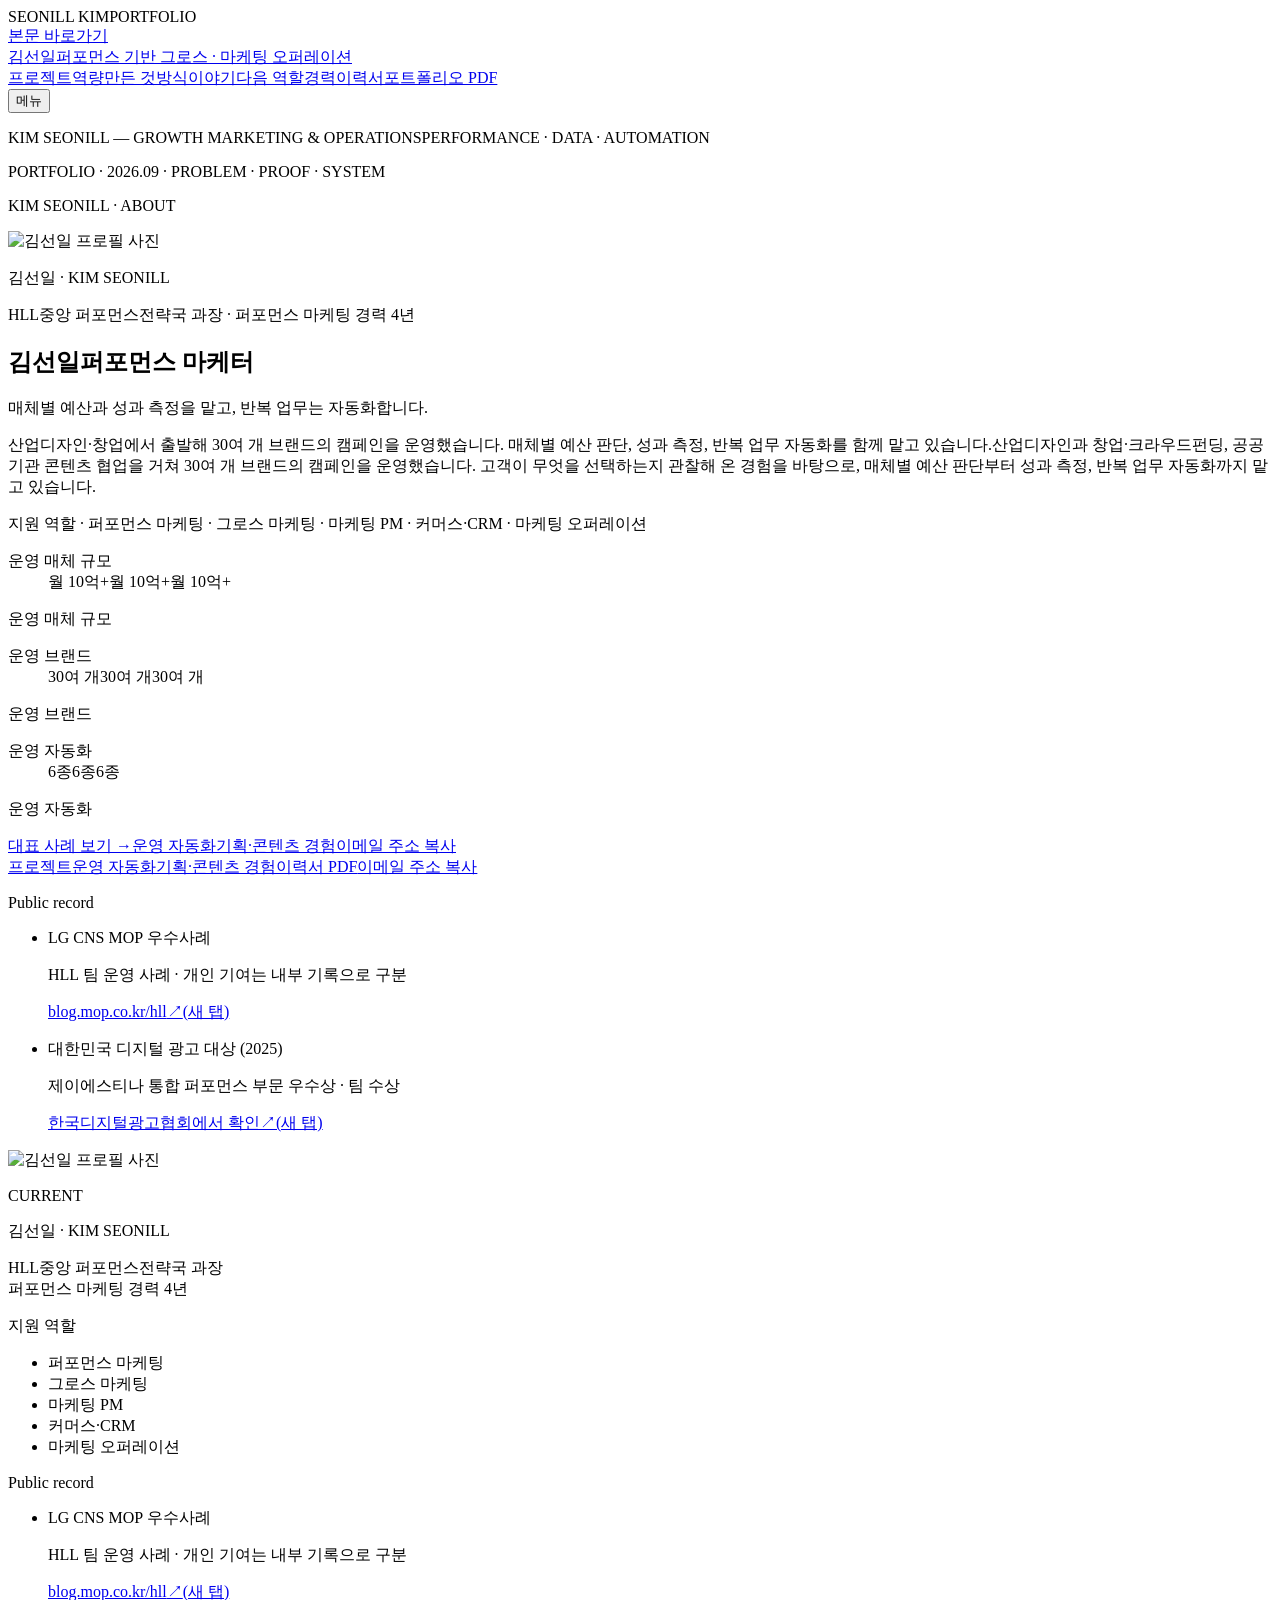
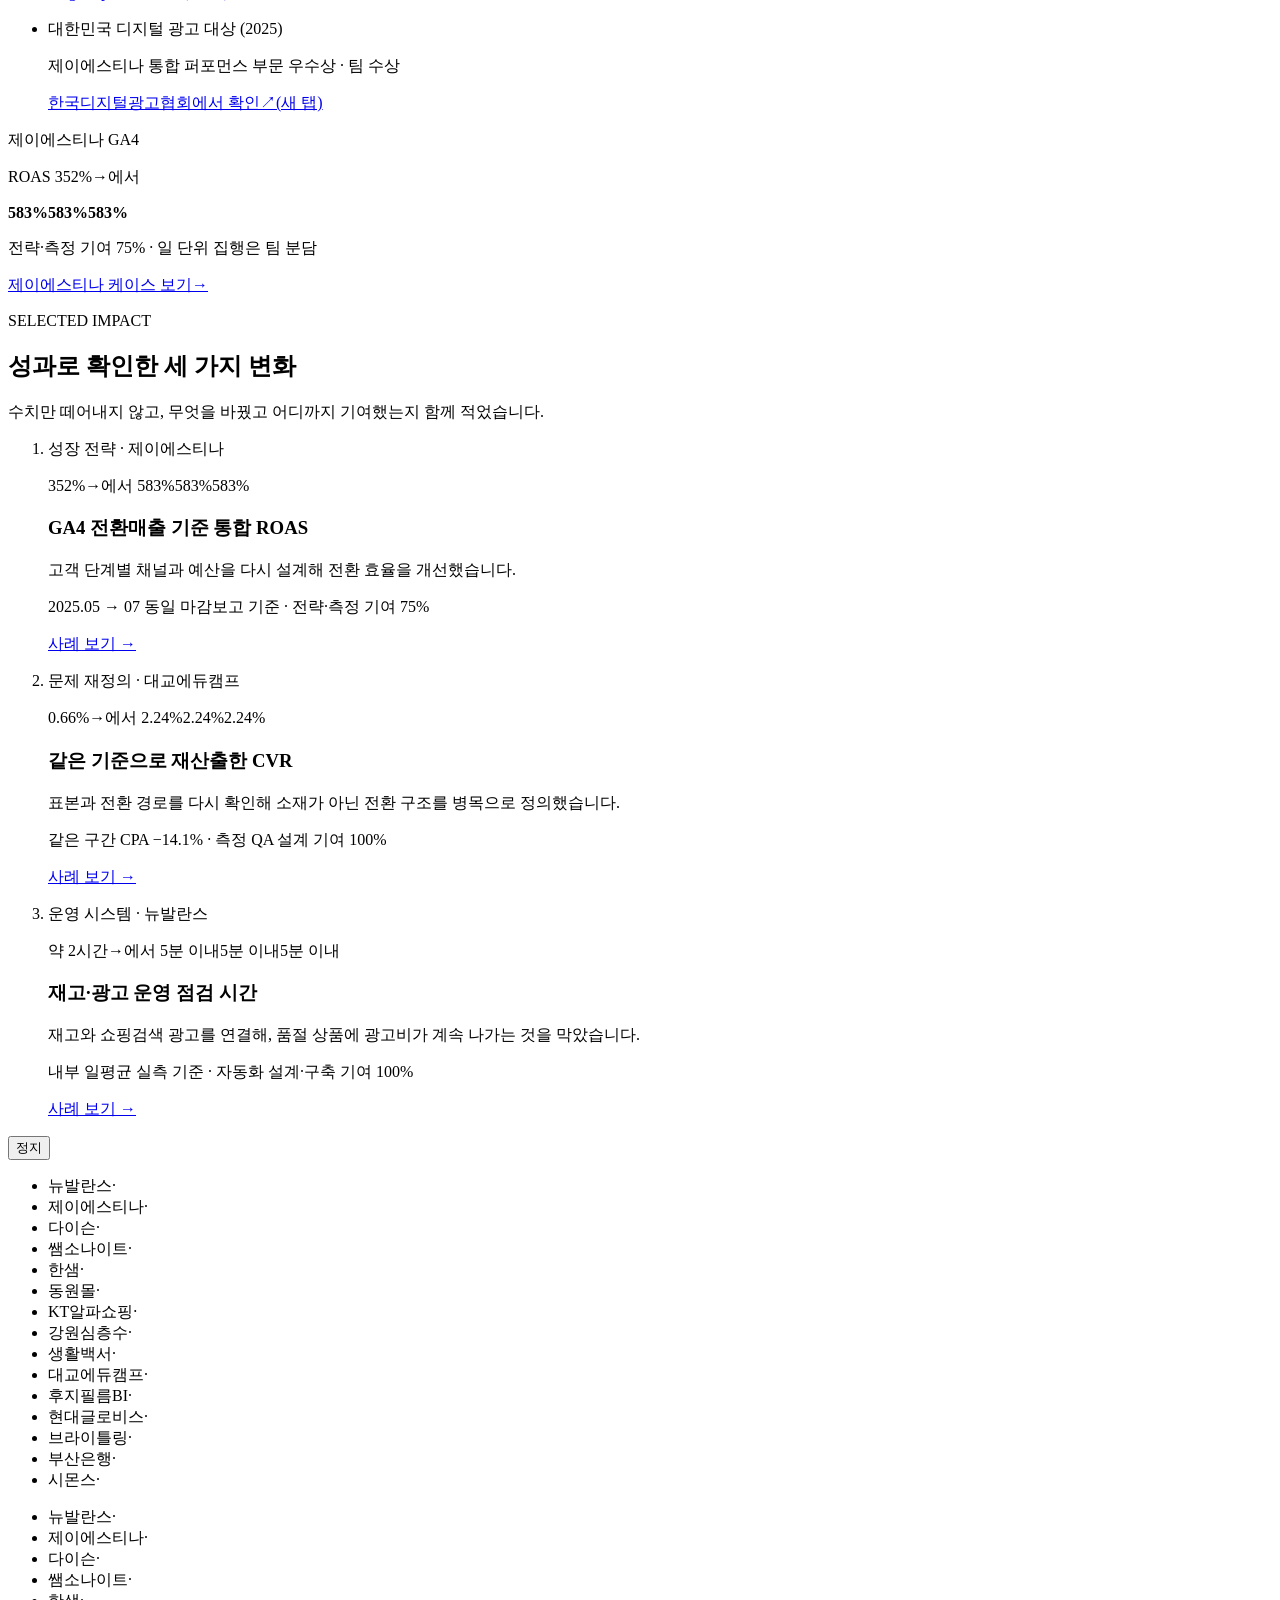
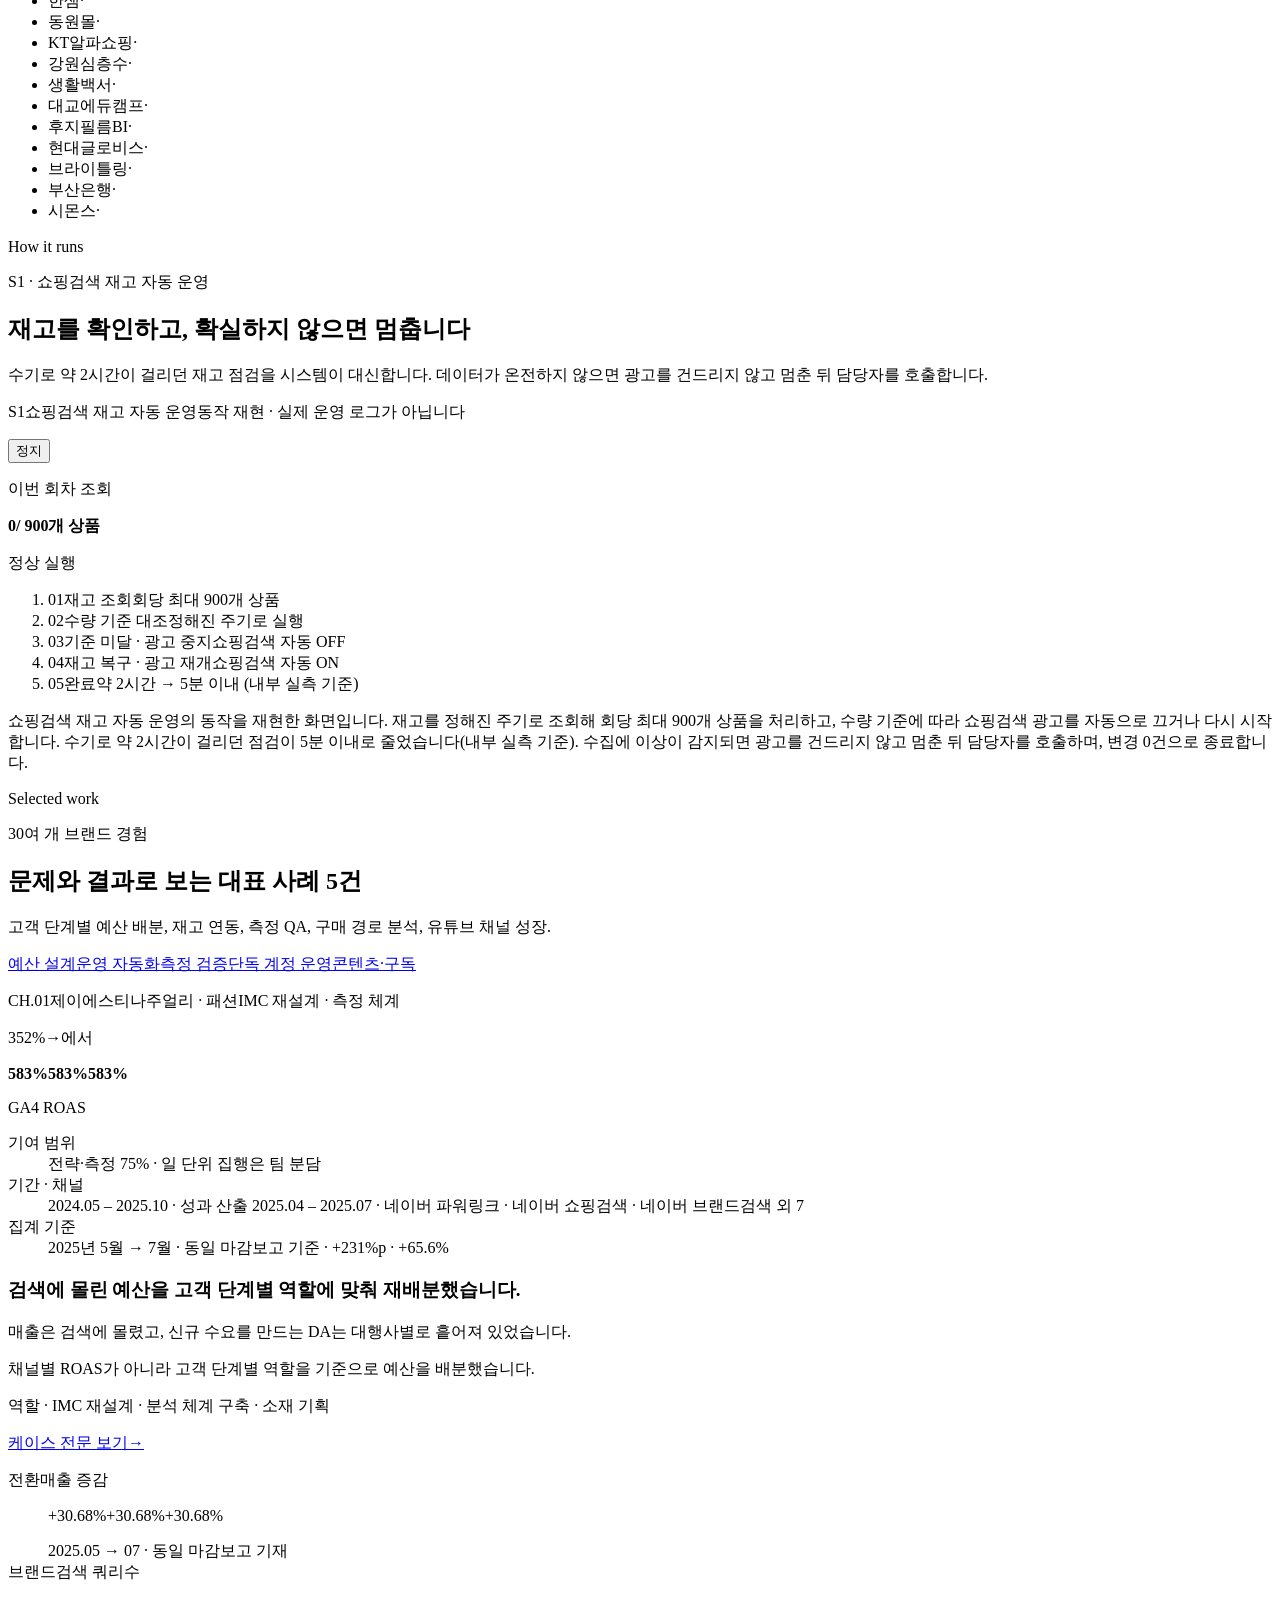
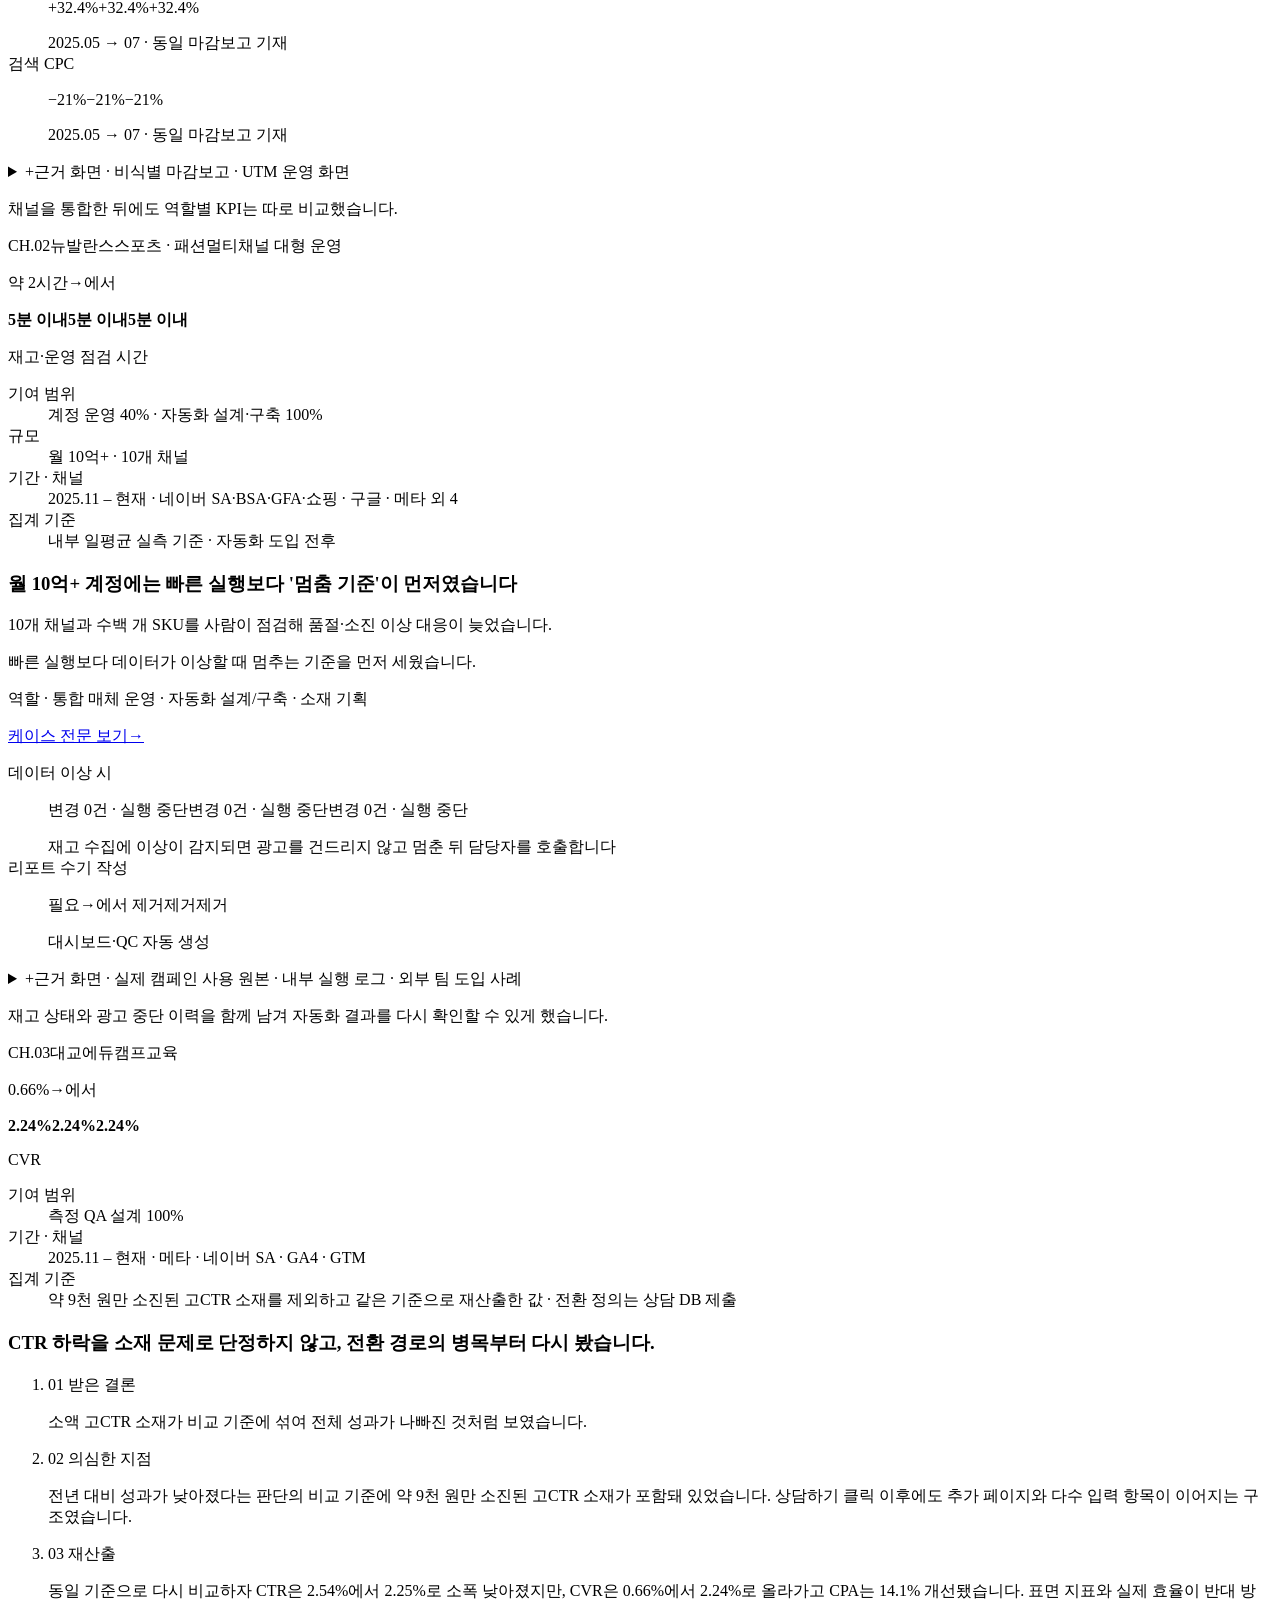
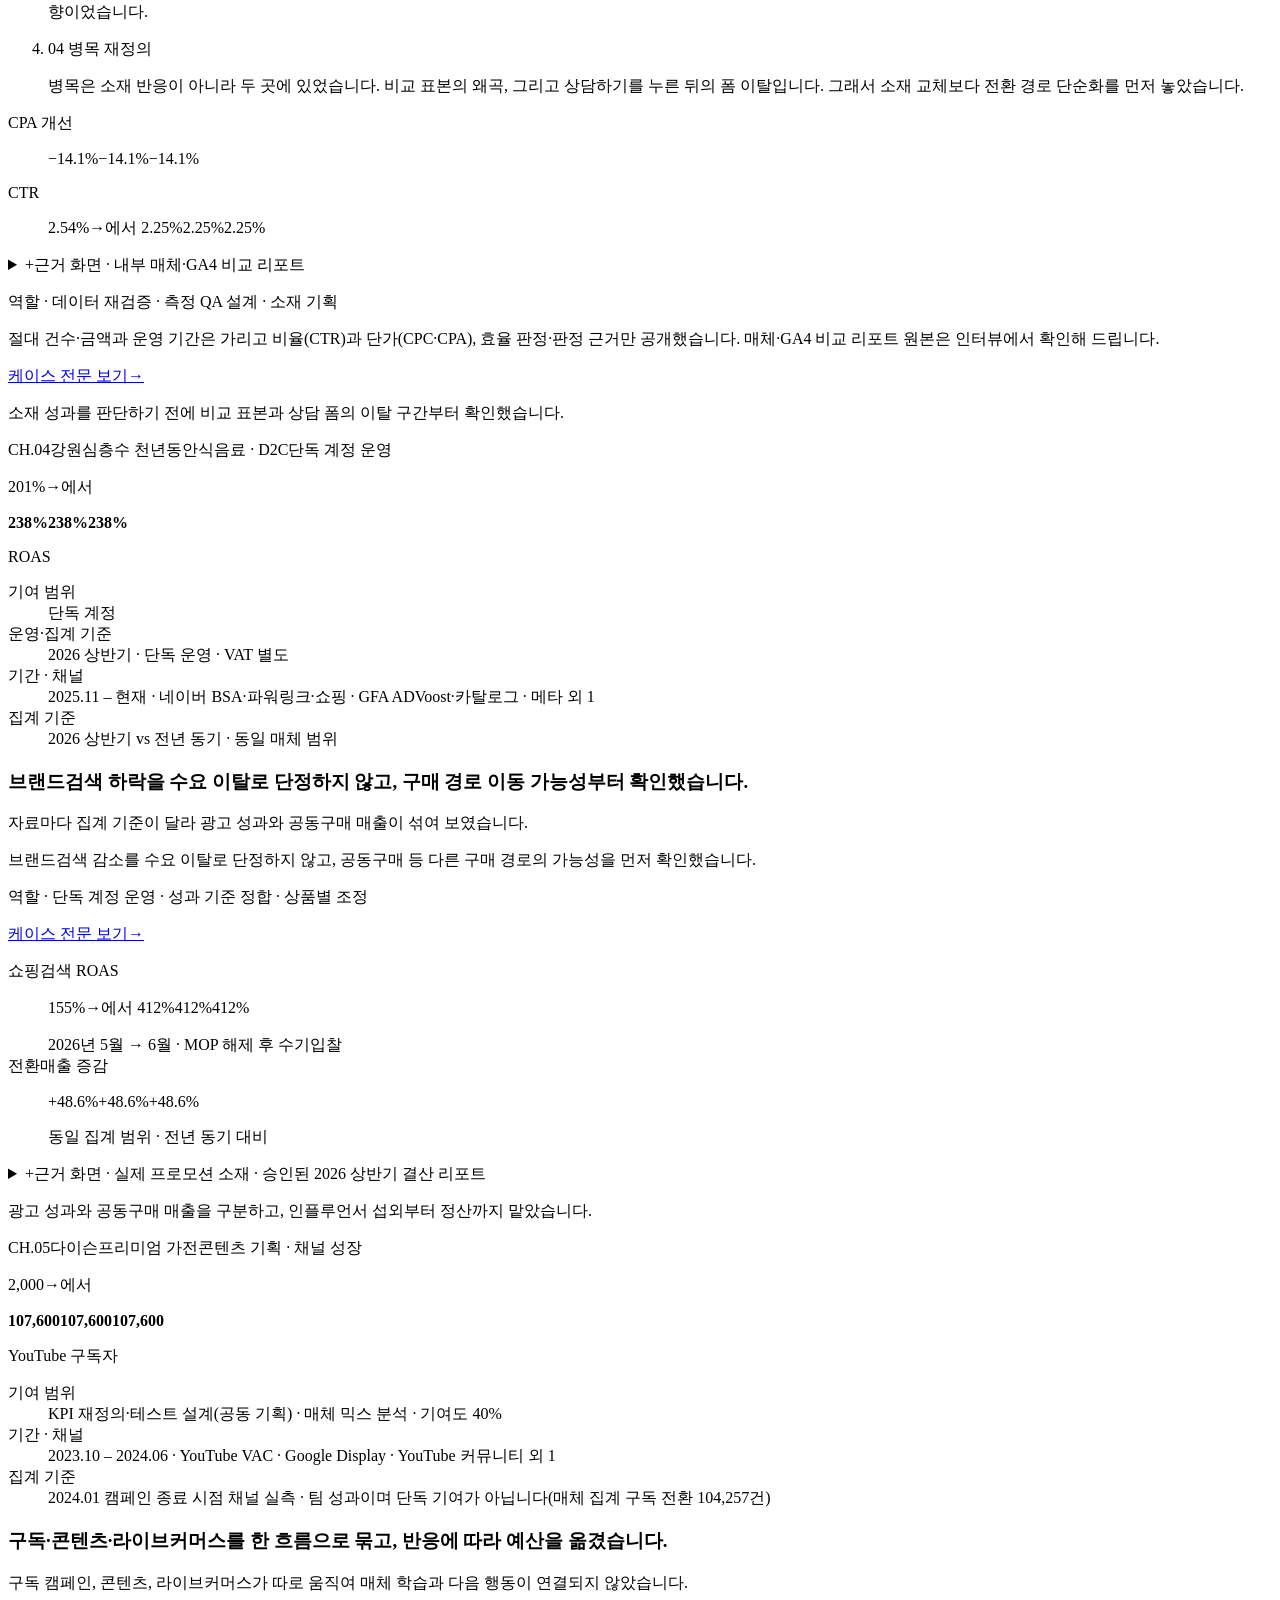
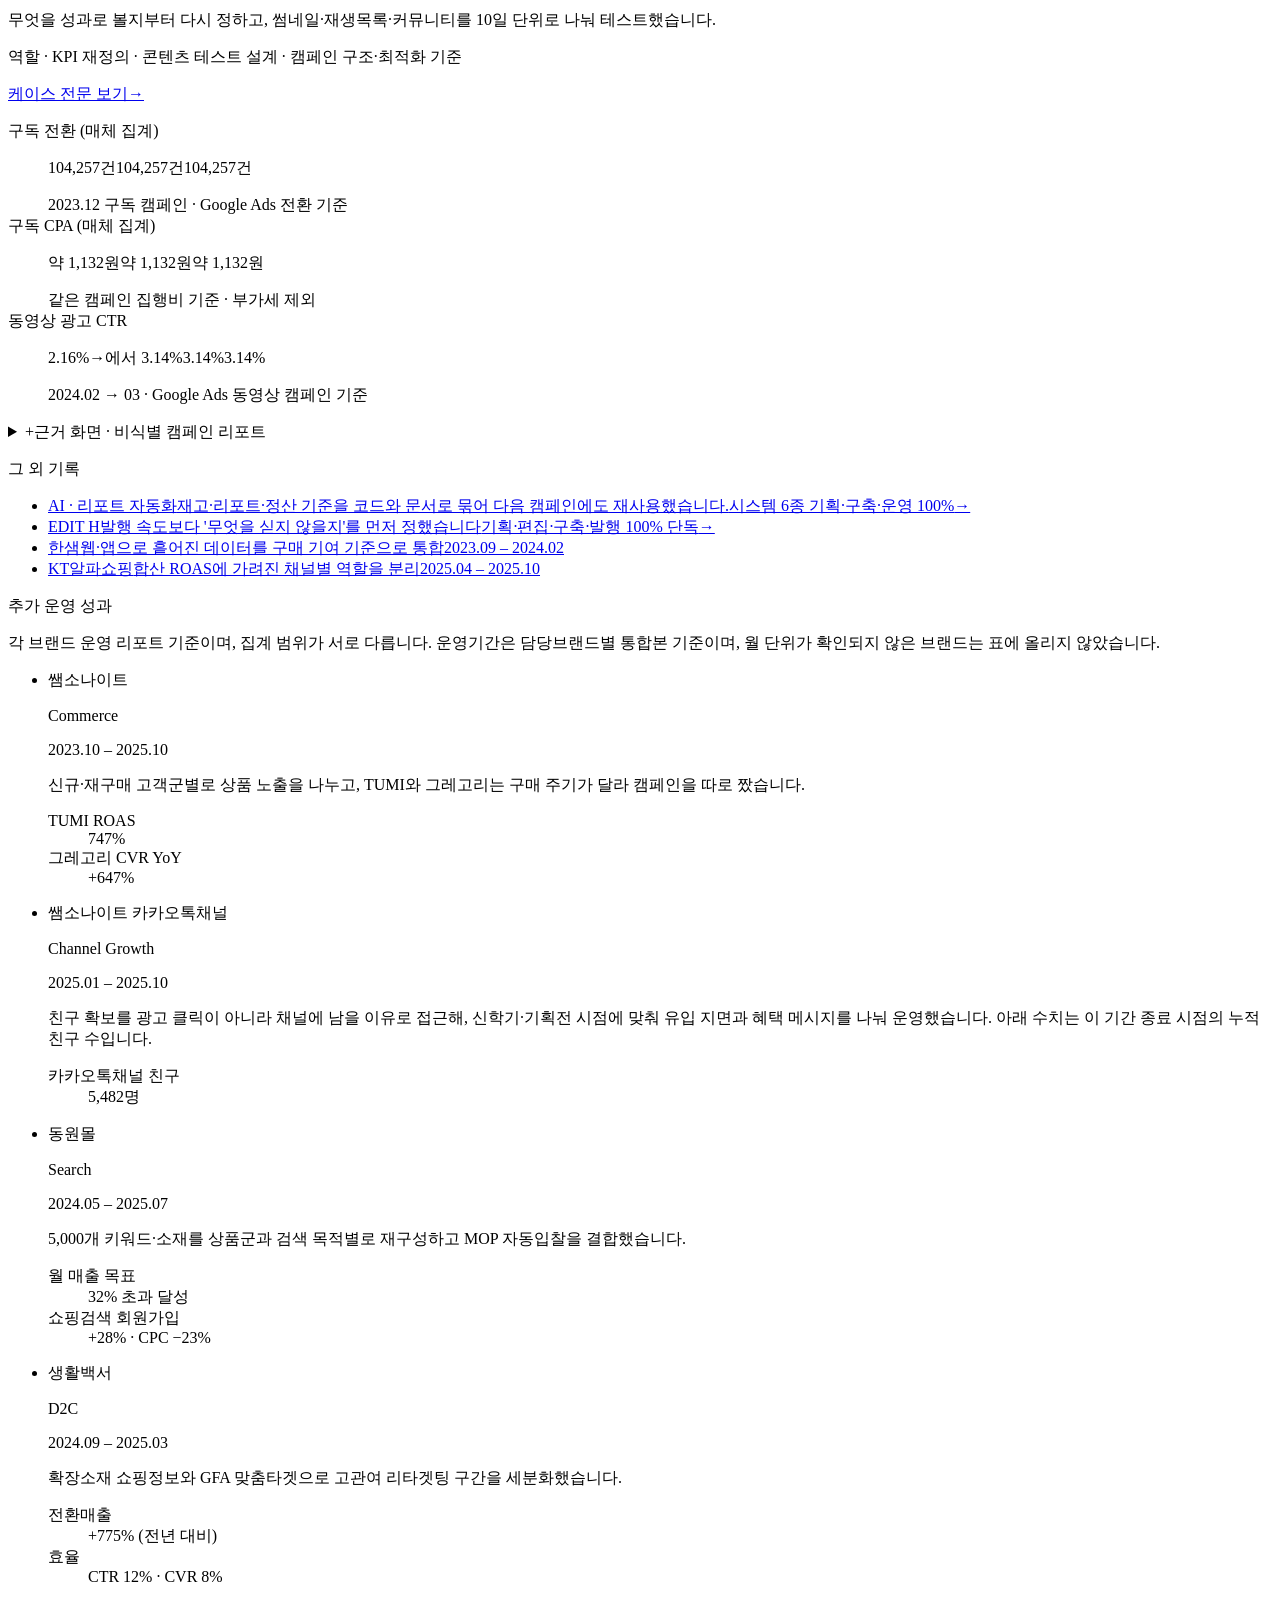
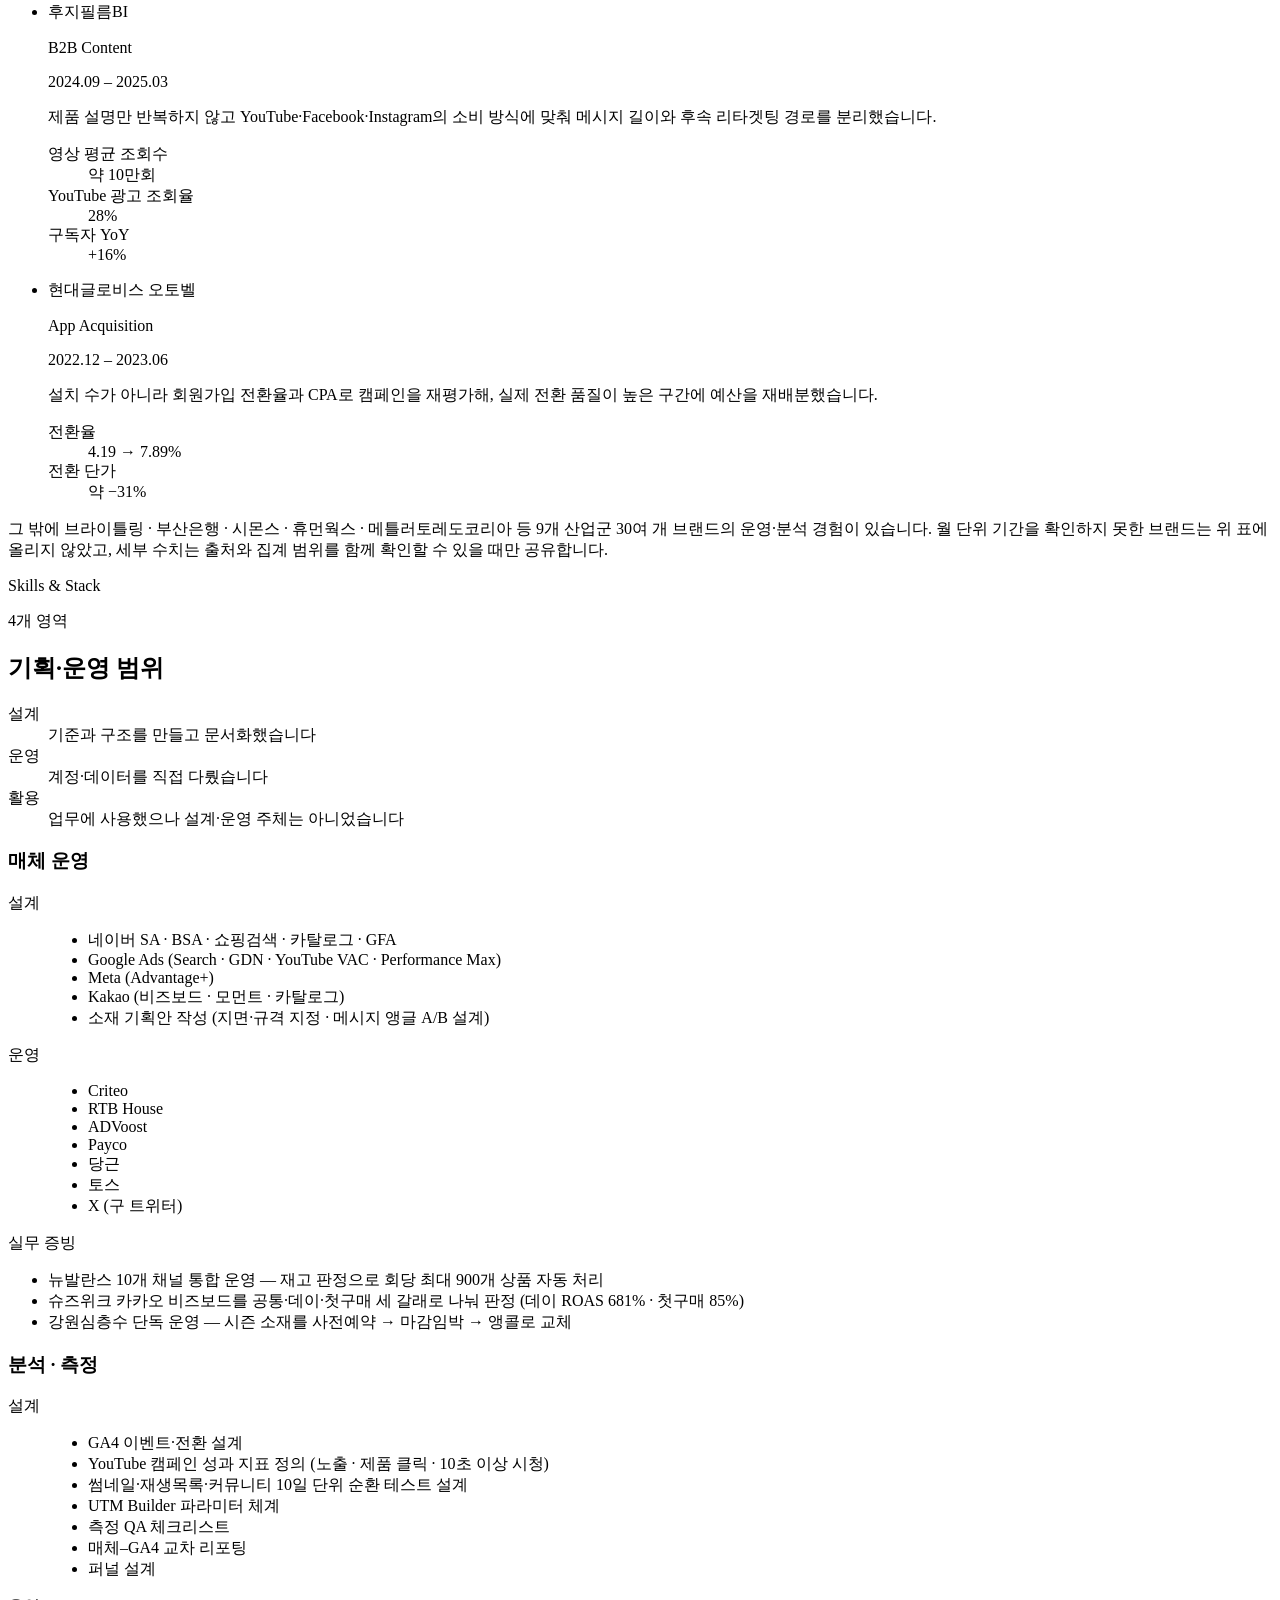
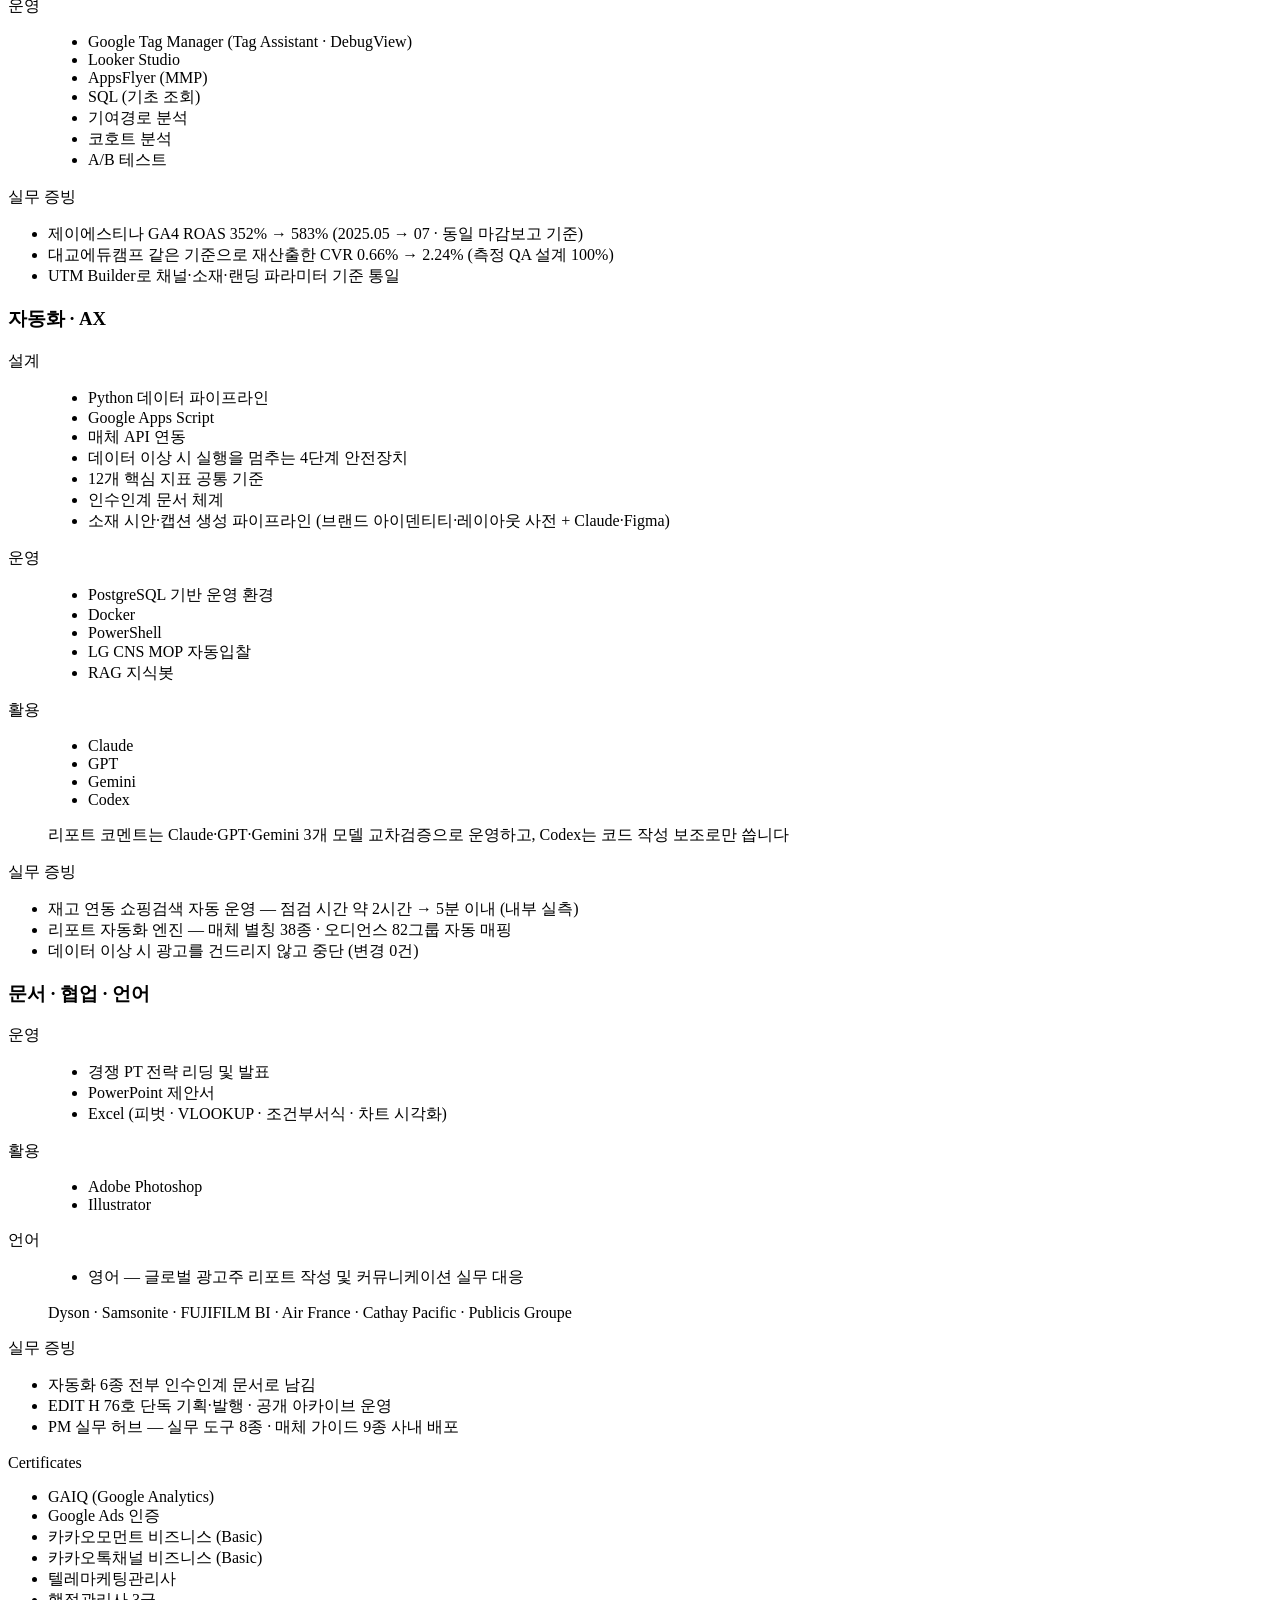
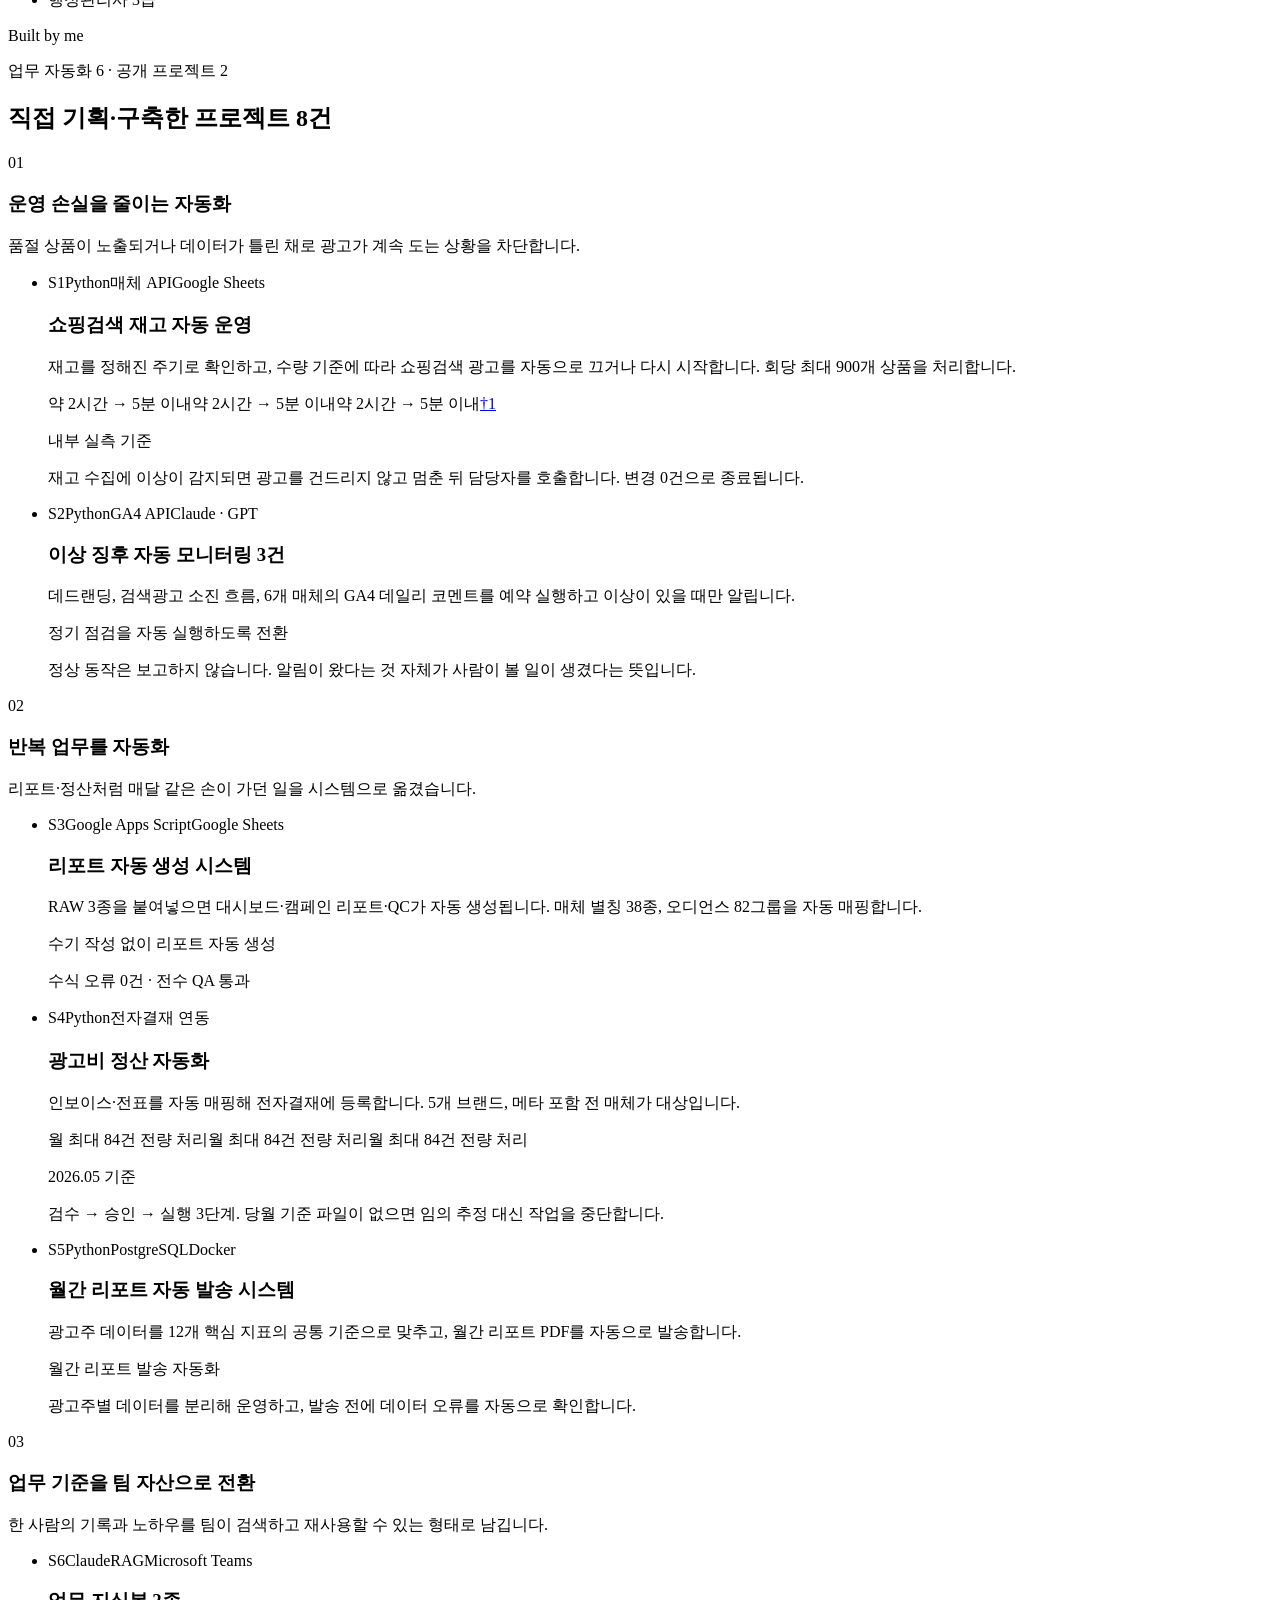
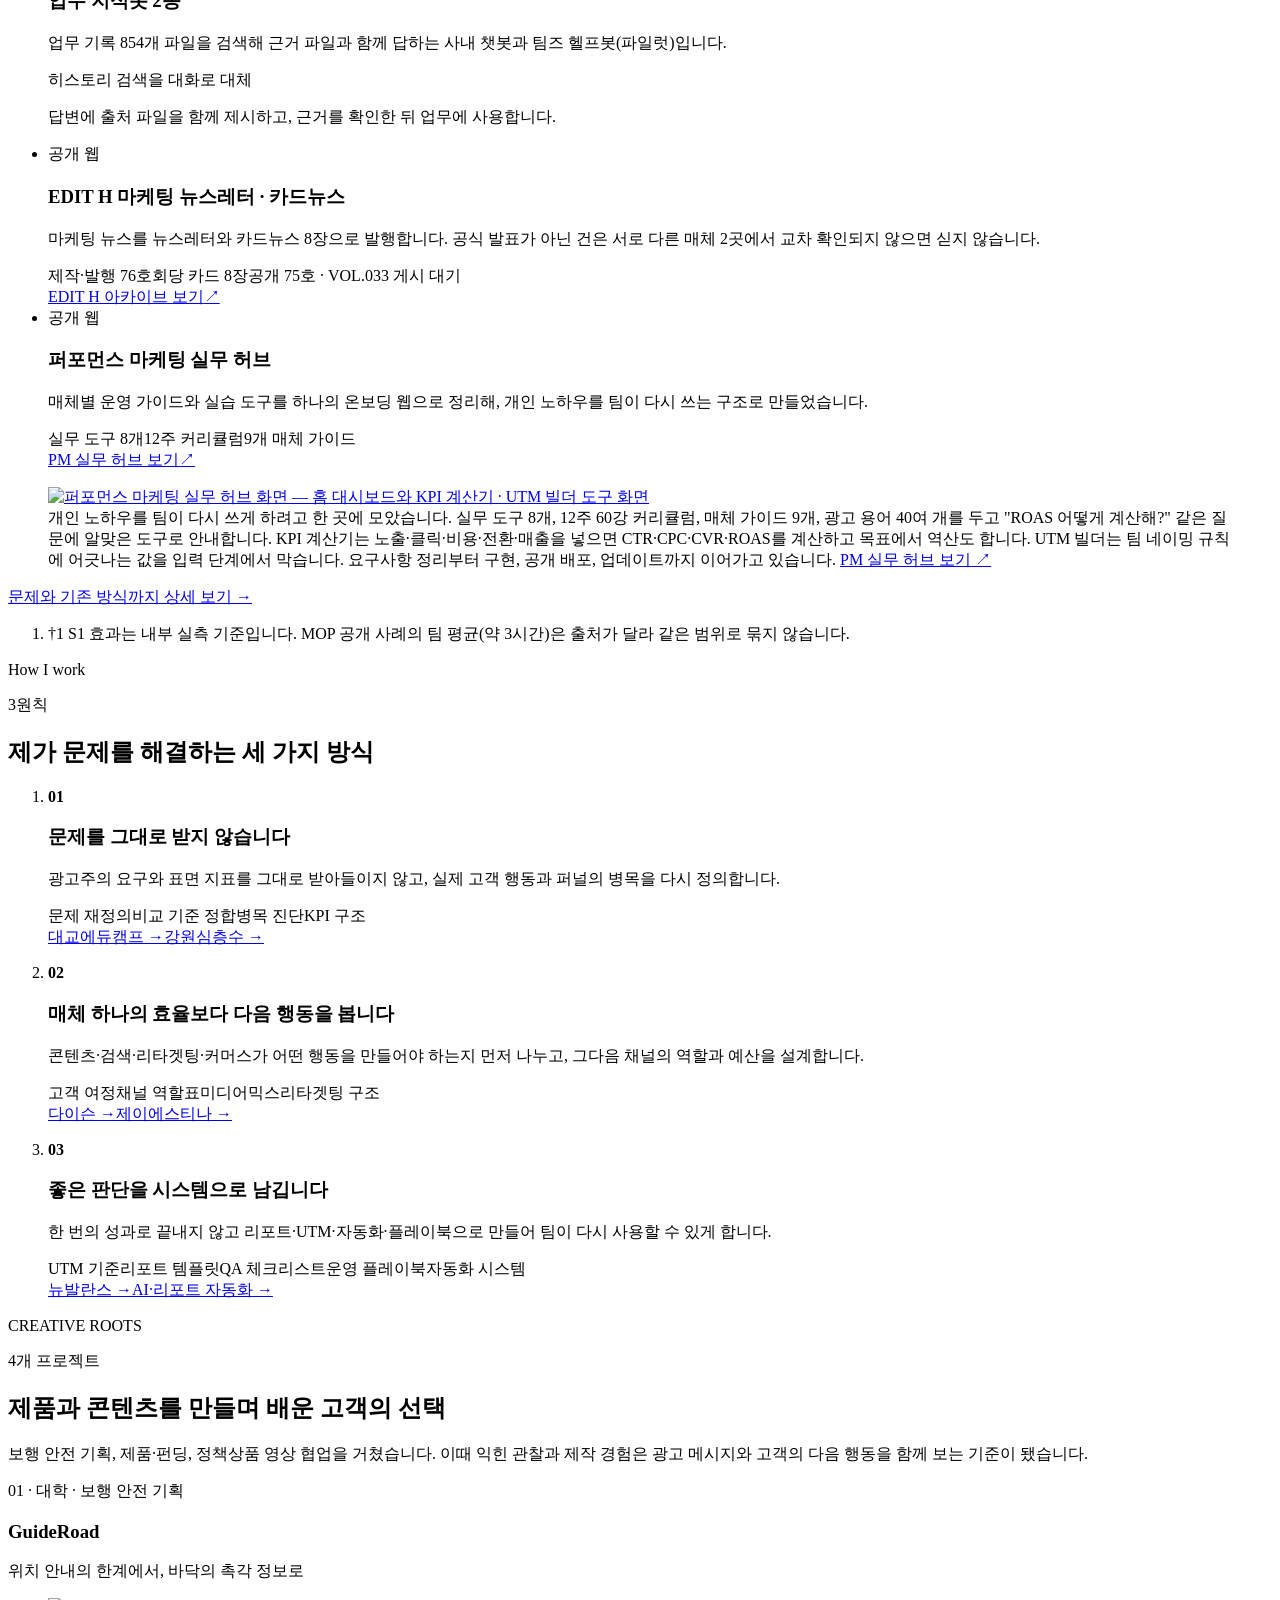
